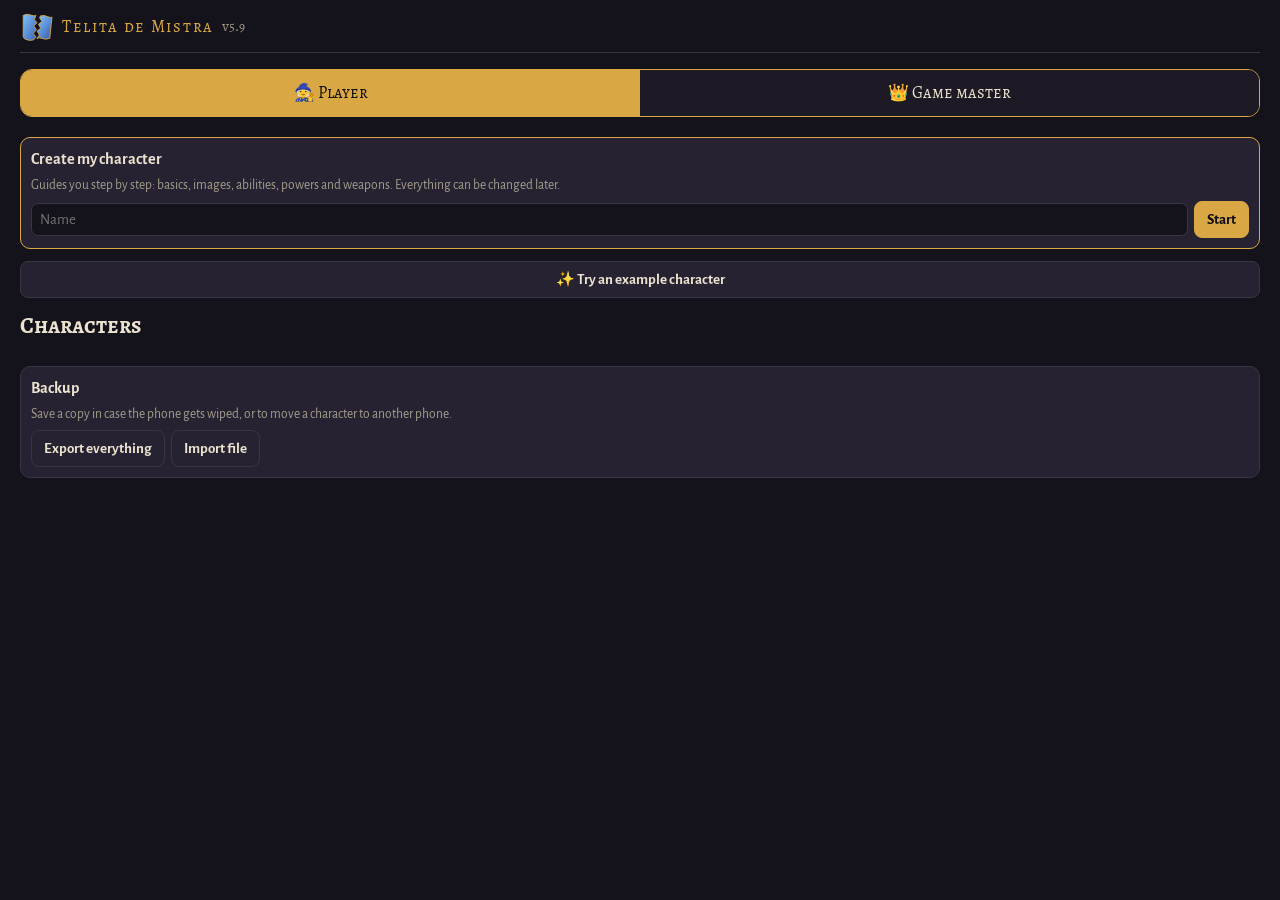
==== index.html @ 082e6edc "v5.9: quitar fondo cuadriculado falso de las imágenes Co-Authored-By: Claude Opus 5.5 <noreply@anthr" ====
<!doctype html>
<html lang="es"><head><meta charset="utf-8">
<meta name="viewport" content="width=device-width,initial-scale=1,viewport-fit=cover">
<title>Telita de Mistra</title>
<meta name="theme-color" content="#14121a">
<link rel="icon" href="data:image/svg+xml,%3Csvg%20xmlns%3D%22http%3A//www.w3.org/2000/svg%22%20viewBox%3D%220%200%2064%2064%22%3E%3Cdefs%3E%3ClinearGradient%20id%3D%22lg%22%20x1%3D%220%22%20y1%3D%220%22%20x2%3D%221%22%20y2%3D%221%22%3E%3Cstop%20offset%3D%220%22%20stop-color%3D%22%237fc4ff%22/%3E%3Cstop%20offset%3D%221%22%20stop-color%3D%22%233b5fb0%22/%3E%3C/linearGradient%3E%3C/defs%3E%3Cpath%20d%3D%22M6%2010%20Q14%206%2022%2010%20Q27%2012%2030%2010%20L27%2018%20L32%2024%20L26%2030%20L31%2037%20L25%2044%20L30%2051%20L26%2056%20Q18%2059%2010%2055%20Q6%2053%206%2050%20Z%22%20fill%3D%22url%28%23lg%29%22%20stroke%3D%22%23d9a845%22%20stroke-width%3D%221.6%22%20stroke-linejoin%3D%22round%22/%3E%3Cpath%20d%3D%22M36%2012%20Q42%209%2050%2012%20Q56%2014%2058%2012%20L58%2052%20Q52%2056%2044%2054%20Q38%2052%2034%2055%20L38%2048%20L33%2041%20L39%2035%20L34%2028%20L40%2022%20L35%2016%20Z%22%20fill%3D%22url%28%23lg%29%22%20stroke%3D%22%23d9a845%22%20stroke-width%3D%221.6%22%20stroke-linejoin%3D%22round%22%20transform%3D%22rotate%286%2046%2034%29%22/%3E%3Cpath%20d%3D%22M12%2020%20Q18%2018%2024%2021%20M11%2032%20Q17%2030%2023%2033%20M12%2044%20Q17%2042%2022%2045%20M42%2022%20Q48%2020%2054%2023%20M41%2034%20Q47%2032%2054%2035%20M41%2046%20Q47%2044%2053%2047%22%20stroke%3D%22%23cfe6ff%22%20stroke-width%3D%221.2%22%20fill%3D%22none%22%20opacity%3D%22.55%22%20transform%3D%22%22/%3E%3C/svg%3E">
<link rel="manifest" href="manifest.json"><link rel="apple-touch-icon" href="icon-192.png">
<meta name="apple-mobile-web-app-capable" content="yes"><meta name="mobile-web-app-capable" content="yes"><meta name="apple-mobile-web-app-status-bar-style" content="black-translucent"><meta name="apple-mobile-web-app-title" content="Telita">
<link rel="preconnect" href="https://fonts.googleapis.com">
<link rel="stylesheet" href="https://fonts.googleapis.com/css2?family=Alegreya+SC:wght@500;700&family=Alegreya+Sans:wght@400;500;700&display=swap">
<style>[hidden]{display:none!important}img{max-width:100%}
/* Telita de Mistra — mesa de juego de noche: figura a la izquierda, pestañas a la derecha; en celular, barra de pestañas abajo */
:root{
  --bg:#14121a; --panel:#1d1a25; --panel2:#262231; --line:#3a3446;
  --bone:#ebe2cf; --muted:#a59d8c; --crimson:#c2343c; --arcane:#4fb3ff; --gold:#d9a845;
  --ok:#5bbf7a; --ink:#0d0c11;
  --display:"Alegreya SC",Georgia,serif; --body:"Alegreya Sans",system-ui,sans-serif;
  color-scheme:dark;
}
*{box-sizing:border-box}
html{-webkit-text-size-adjust:100%}
body{background:var(--bg);color:var(--bone);font-family:var(--body);font-size:15px;line-height:1.4;margin:0;
  padding-left:max(16px,env(safe-area-inset-left,0px));padding-right:max(16px,env(safe-area-inset-right,0px));
  padding-top:calc(10px + env(safe-area-inset-top,0px));padding-bottom:40px;font-variant-numeric:tabular-nums}
button,input,textarea,select{font:inherit;color:inherit}
button{cursor:pointer}
:focus-visible{outline:2px solid var(--gold);outline-offset:2px}
input[type=text],input[type=number],input:not([type]),textarea,select{background:var(--bg);border:1px solid var(--line);border-radius:7px;padding:5px 8px;min-width:0;width:100%}
textarea{resize:vertical;min-height:64px}
input[type=color]{width:38px;height:30px;padding:2px;border:1px solid var(--line);border-radius:7px;background:var(--bg)}
.wrap{max-width:1240px;margin:0 auto;display:flex;flex-direction:column;gap:12px}

/* encabezado */
header{display:flex;align-items:center;justify-content:space-between;gap:8px 12px;flex-wrap:wrap;padding-bottom:8px;border-bottom:1px solid var(--line)}
.nm{display:flex;align-items:center;gap:10px;min-width:0;flex:1}
.nm .t{min-width:0}
.nm h1{font-family:var(--display);font-size:1.7rem;margin:0;line-height:1.05;overflow-wrap:anywhere}
.nm .sub{color:var(--muted);font-size:.9rem}
.nm input{font-family:var(--display);font-size:1.2rem}
.hbtns{display:flex;gap:6px;flex-wrap:wrap}
.btn{background:var(--panel2);border:1px solid var(--line);border-radius:8px;padding:7px 12px;font-weight:600}
.btn:hover{border-color:var(--muted)}
.btn.on{background:var(--gold);color:var(--ink);border-color:var(--gold)}
.btn.small{padding:4px 9px;font-size:.85rem}
.btn.danger{color:#ff8b8b}
.btn.fight{background:var(--crimson);border-color:var(--crimson);color:#fff}
.btn.ghost{background:none}
.btn:disabled{opacity:.45;cursor:not-allowed}
.iconbtn{width:40px;height:40px;display:grid;place-items:center;padding:0;font-size:1.2rem}
.use{background:var(--bone);color:var(--ink);border:0;border-radius:8px;padding:6px 12px;font-weight:700;white-space:nowrap}
.use:disabled{background:var(--line);color:var(--muted);cursor:not-allowed}
.hint{color:var(--muted);font-size:.84rem;margin:0}
.ex{font-size:.72rem;color:var(--gold);border:1px solid var(--gold);border-radius:99px;padding:0 7px;opacity:.85}
.row{display:flex;gap:6px;align-items:center;flex-wrap:wrap}
.row.sb{justify-content:space-between}
.lbl{font-size:.8rem;color:var(--muted);display:flex;flex-direction:column;gap:3px;min-width:0}
.lbl.inline{flex-direction:row;align-items:center;gap:6px}
.grid2{display:grid;grid-template-columns:repeat(auto-fit,minmax(min(100%,140px),1fr));gap:8px}

/* estructura */
.layout{display:grid;grid-template-columns:minmax(300px,390px) minmax(0,1fr);gap:14px;align-items:start}
.figcol{position:sticky;top:calc(12px + env(safe-area-inset-top,0px));max-height:calc(100vh - 24px);overflow:auto;background:var(--panel);border:1px solid var(--line);border-radius:14px;padding:12px;display:flex;flex-direction:column;gap:10px;scrollbar-width:thin}
.panel{display:flex;flex-direction:column;gap:12px;min-width:0}
.tabs{display:flex;gap:4px;background:var(--panel);border:1px solid var(--line);border-radius:12px;padding:4px}
.tabs button{flex:1;background:none;border:0;border-radius:9px;padding:9px 4px;font-weight:700;color:var(--muted);white-space:nowrap}
.tabs button.on{background:var(--bone);color:var(--ink)}
.tabs [data-m]{display:none}
.pane{display:none;background:var(--panel);border:1px solid var(--line);border-radius:14px;padding:12px;flex-direction:column;gap:10px;min-width:0}
.pane.active{display:flex}
.pane h2,.figcol h2{font-family:var(--display);font-size:1.3rem;margin:4px 0 0;display:flex;justify-content:space-between;align-items:center;gap:8px}
.pane h3,.figcol h3{font-size:.75rem;letter-spacing:.14em;text-transform:uppercase;color:var(--muted);margin:8px 0 0}
.sec{display:flex;flex-direction:column;gap:8px}
.sec+.sec{border-top:1px solid var(--line);padding-top:10px;margin-top:4px}

/* figura */
.stage{position:relative;aspect-ratio:2/3;width:100%;max-width:min(100%,calc((100vh - 120px) * 2 / 3));margin:0 auto;border-radius:14px;overflow:hidden;flex:none;
  background:radial-gradient(ellipse at 50% 60%,#2a2536 0%,var(--bg) 70%);border:1px solid var(--line)}
.aura{position:absolute;inset:10% 12%;border-radius:50%;filter:blur(30px);opacity:0;transition:opacity .6s}
.figure{position:absolute;inset:0;transition:filter .5s}
.figure.swap{animation:swapin .45s ease-out}
@keyframes swapin{from{opacity:0;transform:scale(.97)}}
.figure img,.mfill{position:absolute;inset:0;width:100%;height:100%}
.figure img{object-fit:contain}
.mfill{-webkit-mask-size:contain;mask-size:contain;-webkit-mask-repeat:no-repeat;mask-repeat:no-repeat;-webkit-mask-position:center;mask-position:center;transition:opacity .5s}
.glow{position:absolute;inset:0;pointer-events:none}
.glow.pulse{animation:pulseW 2.4s ease-in-out infinite}
@keyframes pulseW{50%{opacity:.62}}
@keyframes fxUp{from{background-position:50% 100%}to{background-position:50% 0%}}
@keyframes fxDown{from{background-position:50% 0%}to{background-position:50% 100%}}
@keyframes fxFlick{0%,100%{opacity:var(--o)}35%{opacity:calc(var(--o) * .72)}65%{opacity:calc(var(--o) * .9)}}
@keyframes fxShine{from{background-position:120% 0}to{background-position:-20% 0}}
@keyframes fxZap{0%{opacity:var(--o);background-position:0 0,0 0}25%{opacity:.25;background-position:40% 20%,0 0}50%{opacity:var(--o);background-position:70% 60%,0 0}75%{opacity:calc(var(--o) * .5);background-position:20% 90%,0 0}100%{opacity:var(--o);background-position:0 0,0 0}}
@keyframes fxDrift{from{background-position:0% 0%}to{background-position:100% 100%}}
@keyframes fxHue{from{filter:hue-rotate(0deg)}to{filter:hue-rotate(360deg)}}
@keyframes pulse{50%{filter:brightness(1.35);opacity:.7}}
.placeholder{position:absolute;inset:0;display:flex;flex-direction:column;align-items:center;justify-content:center;gap:10px;color:var(--muted);text-align:center;padding:20px}
.placeholder svg{width:45%;opacity:.35}
.wound{position:absolute;inset:0;pointer-events:none;transition:opacity .5s;opacity:0;background:radial-gradient(ellipse at center,transparent 45%,rgba(150,10,20,.65) 100%)}
.seal{position:absolute;left:50%;top:30%;translate:-50% 0;width:46%;aspect-ratio:1;pointer-events:none;opacity:.85}
.badges{position:absolute;left:8px;top:8px;right:8px;display:flex;flex-wrap:wrap;gap:6px}
.badge{background:rgba(13,12,17,.82);border:1px solid var(--line);border-radius:99px;padding:3px 9px;font-size:.78rem;font-weight:700}
.badge.red{border-color:var(--crimson);color:#ff9a9a}
.badge.blue{border-color:var(--arcane);color:#9bd4ff}
.badge.gold{border-color:var(--gold);color:var(--gold)}
.stage.sway .figure{animation:sway 1.8s ease-in-out infinite}
@keyframes sway{25%{transform:rotate(-2deg) translateX(-1%)}75%{transform:rotate(2deg) translateX(1%)}}
.stage.gris .figure{filter:grayscale(1) brightness(.5)}
.stage.oscuro .figure{filter:brightness(.45) saturate(.6)}
.stage.sello .glow:not(.med){opacity:.15}
@media (prefers-reduced-motion:reduce){.glow.pulse,.mfill,.stage.sway .figure,.figure.swap{animation:none!important}}
.chips{display:flex;flex-wrap:wrap;gap:6px}
.chip{border:1px solid var(--line);background:var(--panel2);border-radius:99px;padding:5px 11px;font-size:.88rem;font-weight:600}
.chip.on{background:var(--crimson);border-color:var(--crimson);color:#fff}
.chip.pose.on{background:var(--bone);border-color:var(--bone);color:var(--ink)}

/* vida y estadísticas */
.hpbar{background:var(--panel2);border:1px solid var(--line);border-radius:12px;padding:8px 10px;display:grid;grid-template-columns:auto 1fr;gap:6px 10px;align-items:center}
.hpnum{font-family:var(--display);font-size:1.45rem;line-height:1;white-space:nowrap}
.hpnum small{font-size:.85rem;color:var(--muted)}
.meter{height:12px;background:var(--bg);border-radius:99px;overflow:hidden;border:1px solid var(--line)}
.meter i{display:block;height:100%;background:linear-gradient(90deg,var(--crimson),#e0605a);transition:width .4s}
.hpctl{grid-column:1/-1;display:flex;gap:6px;align-items:center}
.hpctl input{flex:1;text-align:center}
.hpctl .dmg{background:var(--crimson);border-color:var(--crimson);color:#fff}
.hpctl .heal{background:#2f6b47;border-color:#2f6b47;color:#fff}
.stats{display:grid;grid-template-columns:repeat(auto-fit,minmax(40px,1fr));gap:4px}
.stat{background:var(--panel2);border:1px solid var(--line);border-radius:9px;padding:5px 2px;text-align:center;display:flex;flex-direction:column;align-items:center;gap:1px;min-width:0}
.stat .lab{font-size:.62rem;letter-spacing:.06em;color:var(--muted);text-transform:uppercase;max-width:100%;overflow:hidden;text-overflow:ellipsis;white-space:nowrap}
.stat .mod{font-family:var(--display);font-size:1.25rem;line-height:1.1}

/* tarjetas y listas */
.card{background:var(--panel2);border:1px solid var(--line);border-radius:10px;padding:10px;display:flex;flex-direction:column;gap:6px;min-width:0}
.card .top{display:flex;justify-content:space-between;gap:8px;align-items:flex-start}
.card .t{font-weight:700;font-size:1.02rem;min-width:0;overflow-wrap:anywhere}
.card .d{color:var(--muted);font-size:.88rem;white-space:pre-wrap;overflow-wrap:anywhere}
.cost{font-size:.78rem;color:var(--gold);white-space:nowrap}
.tag{font-size:.72rem;font-weight:600;color:var(--gold);border:1px solid rgba(217,168,69,.5);border-radius:99px;padding:0 7px;white-space:nowrap;vertical-align:middle}
.tag.blue{color:#9bd4ff;border-color:rgba(79,179,255,.5)}
.card.flash{animation:flash .5s}
@keyframes flash{0%{border-color:var(--gold);box-shadow:0 0 0 2px var(--gold)}}
.empty{border:1px dashed var(--line);border-radius:10px;padding:14px;text-align:center;color:var(--muted);font-size:.9rem}
.mini{display:grid;grid-template-columns:1fr auto auto;gap:8px;align-items:center;background:var(--panel2);border:1px solid var(--line);border-radius:9px;padding:6px 10px}
.mini>span:first-child{font-weight:600;min-width:0;overflow-wrap:anywhere}
.grp{background:var(--bg);border:1px solid var(--line);border-radius:12px;padding:10px;display:flex;flex-direction:column;gap:8px}
.grp>.gh{display:flex;justify-content:space-between;align-items:center;gap:8px}
.grp>.gh .gt{font-family:var(--display);font-size:1.15rem}
details.grp>summary{list-style:none;cursor:pointer;display:flex;justify-content:space-between;align-items:center;gap:8px;font-weight:700}
details.grp>summary::-webkit-details-marker{display:none}
details.grp>summary::after{content:"▾";color:var(--muted)}
details.grp[open]>summary::after{content:"▴"}
.res{display:grid;grid-template-columns:1fr auto;gap:8px;align-items:center;background:var(--panel2);border:1px solid var(--line);border-radius:10px;padding:8px 10px}
.res .rn{font-weight:700;min-width:0;overflow-wrap:anywhere}
.pips{display:flex;gap:4px;flex-wrap:wrap;margin-top:3px}
.pip{width:14px;height:14px;border-radius:50%;border:2px solid var(--arcane);background:var(--arcane);padding:0}
.pip.used{background:transparent;opacity:.55}

/* combate */
.turn{display:flex;align-items:center;gap:12px;background:var(--panel2);border:1px solid var(--crimson);border-radius:12px;padding:10px 12px}
.bignum{font-family:var(--display);font-size:2.4rem;line-height:1}
.marks{background:linear-gradient(135deg,rgba(194,52,60,.18),var(--panel2));border:1px solid var(--crimson);border-radius:12px;padding:12px;display:flex;flex-direction:column;gap:8px}
.mk-pips{display:flex;flex-wrap:wrap;gap:4px;justify-content:flex-end;max-width:60%}
.mk-pips i{width:11px;height:11px;transform:rotate(45deg);background:var(--crimson);box-shadow:0 0 6px var(--crimson)}
.fxdot{display:inline-block;width:10px;height:10px;border-radius:50%;background:var(--c);box-shadow:0 0 8px var(--c);margin-right:7px}
.death{display:grid;grid-template-columns:auto 1fr;gap:6px 10px;align-items:center;font-size:.85rem}
.death .pp{display:flex;gap:6px}
.dp{width:20px;height:20px;border-radius:50%;border:2px solid var(--ok);background:none;padding:0}
.dp.on{background:var(--ok)}
.dp.f{border-color:var(--crimson)}.dp.f.on{background:var(--crimson)}
.cp-m{display:none}

/* medidores */
.mbar{height:12px;border-radius:99px;position:relative;border:1px solid var(--line)}
.mbar i{position:absolute;top:-4px;width:4px;height:18px;background:var(--gold);border-radius:2px;translate:-2px 0;transition:left .3s}
.mbar b{position:absolute;top:-3px;width:1px;height:16px;background:var(--gold);opacity:.55}
.mval{font-family:var(--display);font-size:1.15rem;text-align:center}
.thr{font-size:.85rem;padding:4px 8px;border-radius:7px;border:1px solid var(--line);color:var(--muted)}
.thr.on{border-color:var(--gold);color:var(--bone);background:rgba(217,168,69,.12)}

/* hoja */
.sheet{display:grid;grid-template-columns:repeat(auto-fit,minmax(min(100%,280px),1fr));gap:12px;align-items:start}
.blk{display:flex;flex-direction:column;gap:10px;min-width:0}
.box{background:var(--panel2);border:1px solid var(--line);border-radius:10px;padding:10px;display:flex;flex-direction:column;gap:4px;min-width:0}
.vit{display:grid;grid-template-columns:repeat(3,minmax(0,1fr));gap:8px}
.vit .box{align-items:center;text-align:center;gap:2px;padding:8px 4px}
.vit .n{font-family:var(--display);font-size:1.4rem;line-height:1.1;overflow-wrap:anywhere}
.vit .l{font-size:.68rem;letter-spacing:.08em;text-transform:uppercase;color:var(--muted)}
.sk{display:grid;grid-template-columns:22px 2.6em 1fr auto;gap:8px;align-items:center;padding:3px 2px;border-bottom:1px solid rgba(255,255,255,.04)}
.sk .v{font-weight:700;text-align:right}
.sk .a{font-size:.72rem;color:var(--muted)}
.skedit{display:grid;grid-template-columns:minmax(0,1fr) 4.4em 3.8em auto;gap:6px;align-items:center;padding:3px 0}
.prof{width:18px;height:18px;border-radius:50%;border:2px solid var(--muted);background:none;padding:0}
.prof.p1{background:var(--bone);border-color:var(--bone)}
.prof.p2{background:var(--gold);border-color:var(--gold);box-shadow:0 0 0 2px var(--panel2),0 0 0 3.5px var(--gold)}
.pre{white-space:pre-wrap;font-size:.9rem;overflow-wrap:anywhere}
.insp{border:2px solid var(--gold);color:var(--gold);background:none;border-radius:8px;padding:6px 10px;font-weight:700}
.insp.on{background:var(--gold);color:var(--ink)}

/* árbol (cuerpo y notas) */
.tree{display:flex;flex-direction:column;gap:4px}
.nd{display:flex;flex-direction:column;gap:4px}
.nd-h{display:flex;align-items:center;gap:6px;background:var(--panel2);border:1px solid var(--line);border-radius:9px;padding:6px 8px;min-width:0}
.nd-h .tg{background:none;border:0;padding:0 4px;color:var(--muted);font-size:.9rem;width:22px;flex:none}
.nd-h .nt{flex:1;min-width:0;font-weight:600;background:none;border:0;text-align:left;padding:2px 0;overflow-wrap:anywhere}
.nd-h .cnt{font-size:.75rem;color:var(--muted)}
.nd-k{margin-left:14px;padding-left:10px;border-left:1px dashed var(--line);display:flex;flex-direction:column;gap:4px}
.nd-b{margin-left:14px;padding:8px 10px;border-left:2px solid var(--gold);display:flex;flex-direction:column;gap:6px}
mark{background:rgba(217,168,69,.4);color:inherit;border-radius:3px;padding:0 2px}
.crumb{font-size:.75rem;color:var(--muted)}
.search{display:flex;gap:6px;align-items:center}
.search input{font-size:1rem;padding:9px 12px}

/* poses y pintura */
.poses{display:grid;grid-template-columns:repeat(auto-fill,minmax(150px,1fr));gap:10px}
.pcard{background:var(--panel2);border:1px solid var(--line);border-radius:12px;padding:8px;display:flex;flex-direction:column;gap:6px}
.pcard.cur{border-color:var(--gold)}
.thumb{aspect-ratio:2/3;border-radius:8px;background:var(--bg) center/contain no-repeat;display:grid;place-items:center;color:var(--muted);font-size:.8rem;text-align:center}
.paint{position:fixed;inset:0;z-index:40;background:rgba(10,9,13,.96);display:flex;flex-direction:column;gap:10px;padding:calc(10px + env(safe-area-inset-top,0px)) max(12px,env(safe-area-inset-right,0px)) calc(12px + env(safe-area-inset-bottom,0px)) max(12px,env(safe-area-inset-left,0px))}
.paint .pv{flex:1;min-height:0;display:flex;align-items:center;justify-content:center}
.paint .box2{position:relative;height:100%;max-width:100%;aspect-ratio:var(--ar)}
.paint .box2 img{position:absolute;inset:0;width:100%;height:100%;object-fit:contain;opacity:.9}
.paint canvas{position:absolute;inset:0;width:100%;height:100%;touch-action:none;opacity:.75}
.paint .row{row-gap:6px}
.colorrow{display:flex;gap:8px;align-items:center;flex-wrap:wrap}
.sw{width:22px;height:22px;border-radius:50%;border:2px solid transparent;background:var(--c);padding:0}
.sw.on{border-color:var(--bone)}

/* menú y personajes */
.drawer{position:fixed;inset:0;z-index:35;background:rgba(0,0,0,.55);display:flex}
.drawer .dp2{background:var(--panel);width:min(330px,88vw);height:100%;padding:calc(16px + env(safe-area-inset-top,0px)) 16px 16px max(16px,env(safe-area-inset-left,0px));display:flex;flex-direction:column;gap:8px;overflow:auto;border-right:1px solid var(--line)}
.drawer .btn{text-align:left}
.brand{display:flex;align-items:center;gap:8px;font-family:var(--display);color:var(--gold);letter-spacing:.1em;font-size:1.05rem}
.brand svg{width:34px;height:34px}
.chars{display:grid;grid-template-columns:repeat(auto-fill,minmax(min(100%,250px),1fr));gap:12px}
.ccard{background:var(--panel);border:1px solid var(--line);border-radius:14px;padding:12px;display:grid;grid-template-columns:72px 1fr;gap:12px;align-items:center}
.ccard .thumb{width:72px}
.log{font-size:.82rem;color:var(--muted);display:flex;flex-direction:column;gap:2px;max-height:120px;overflow:auto}
.toast{position:fixed;left:50%;bottom:calc(18px + env(safe-area-inset-bottom,0px));translate:-50% 0;background:var(--bone);color:var(--ink);padding:9px 16px;border-radius:99px;font-weight:700;opacity:0;transition:opacity .3s;pointer-events:none;z-index:50;max-width:90vw;text-align:center}
.toast.show{opacity:1}

@media (max-width:899px){
  body{padding-bottom:calc(84px + env(safe-area-inset-bottom,0px))}
  .layout{grid-template-columns:1fr}
  .figcol{position:static;max-height:none;display:none;padding:0;border:0;background:none}
  .figcol.active{display:flex}
  .stage{max-width:min(100%,calc((100svh - 170px) * 2 / 3))}
  .tabs{position:fixed;left:0;right:0;bottom:0;z-index:15;border-radius:0;border-width:1px 0 0;padding:6px max(4px,env(safe-area-inset-right,0px)) calc(6px + env(safe-area-inset-bottom,0px)) max(4px,env(safe-area-inset-left,0px));gap:2px}
  .tabs [data-m]{display:block}
  nav.tabs [data-w]{display:none}
  .tabs button{font-size:.78rem;padding:10px 1px}
  .figcol .cp-m{display:flex;flex-direction:column;gap:10px;margin-top:6px}
  .toast{bottom:calc(84px + env(safe-area-inset-bottom,0px))}
  .nm h1{font-size:1.35rem}
  .pane{padding:10px}
}

#inst{top:auto!important;bottom:calc(16px + env(safe-area-inset-bottom,0px))}
@media (max-width:899px){#inst{bottom:calc(150px + env(safe-area-inset-bottom,0px))!important}}
.bgimg{position:absolute;inset:0;background:center/cover no-repeat}
.bgdim{position:absolute;inset:0;background:#000;pointer-events:none}
.bgthumb{aspect-ratio:16/10;border-radius:10px;background:var(--bg) center/cover no-repeat;border:1px solid var(--line);display:grid;place-items:center;color:var(--muted);font-size:.85rem;text-align:center;padding:8px}
details.ai>summary{cursor:pointer;font-weight:700;padding:8px 0;list-style:none}
details.ai>summary::-webkit-details-marker{display:none}
details.ai>summary::before{content:"▸ ";color:var(--gold)}
details.ai[open]>summary::before{content:"▾ "}
.stylegrid{display:grid;grid-template-columns:repeat(auto-fill,minmax(112px,1fr));gap:6px}
.stl{display:flex;align-items:center;gap:7px;background:var(--panel2);border:1px solid var(--line);border-radius:9px;padding:6px 8px;font-size:.82rem;font-weight:600;text-align:left}
.stl.on{border-color:var(--gold);background:rgba(217,168,69,.14)}
.stl i{width:20px;height:20px;border-radius:50%;flex:none}
.tmpn{font-size:.9rem;color:#7fd4ff;margin-left:4px}
.meter.tmpm{height:7px}.meter.tmpm i{background:linear-gradient(90deg,#3b8fd9,#9be7ff);box-shadow:0 0 6px #4fb3ff}
.hpctl .tmpb{background:#1f4a6e;border-color:#3b8fd9;color:#cfeaff;white-space:nowrap;padding-inline:9px}
@media (max-width:420px){.hpctl{flex-wrap:wrap}.hpctl input{flex:1 1 60px}}

/* capas */
.figure img.capa,.stage.adj img.capa{position:absolute;inset:0;width:100%;height:100%;object-fit:contain;pointer-events:none;transform-origin:50% 50%}
.chip.tog{display:inline-flex;align-items:center;gap:2px;opacity:.75}
.chip.tog.lit{opacity:1;border-color:var(--c);background:color-mix(in srgb,var(--c) 22%,var(--panel2));box-shadow:0 0 10px -2px var(--c)}
@supports not (background:color-mix(in srgb,red 50%,blue)){.chip.tog.lit{background:var(--panel2)}}
/* fotos en notas */
.nimgs{display:flex;flex-wrap:wrap;gap:6px}
.nimg{width:72px;height:72px;border-radius:9px;border:1px solid var(--line);background:var(--bg) center/cover no-repeat;padding:0;cursor:pointer}
.nimg.add{display:flex;flex-direction:column;align-items:center;justify-content:center;color:var(--muted);font-size:1.2rem;border-style:dashed}
.nimg.add span{font-size:.72rem}
/* calculadora */
.dicefab{position:fixed;right:max(16px,env(safe-area-inset-right,0px));bottom:calc(20px + env(safe-area-inset-bottom,0px));z-index:20;width:52px;height:52px;border-radius:50%;border:1px solid var(--gold);background:radial-gradient(circle at 35% 30%,#3a3146,var(--panel));color:var(--gold);display:grid;place-items:center;padding:9px;box-shadow:0 8px 24px rgba(0,0,0,.55),0 0 0 3px rgba(217,168,69,.15)}
.dicefab svg{width:100%;height:100%}
.dicefab:active{transform:scale(.94)}
.dsheet{position:fixed;inset:0;z-index:40;background:rgba(5,4,8,.6);display:flex;align-items:flex-end;justify-content:center}
.dpanel{background:var(--panel);border:1px solid var(--line);border-radius:18px 18px 0 0;width:min(560px,100%);max-height:92vh;overflow:auto;padding:14px max(16px,env(safe-area-inset-right,0px)) calc(16px + env(safe-area-inset-bottom,0px)) max(16px,env(safe-area-inset-left,0px));display:flex;flex-direction:column;gap:10px}
.drow{display:flex;gap:8px;align-items:flex-end;flex-wrap:wrap}
.drow .lbl{flex:1;min-width:120px}
.dbig{font-size:1.5rem!important;text-align:center;font-family:var(--display)}
.dtotal{display:flex;align-items:baseline;gap:10px;flex-wrap:wrap;background:var(--panel2);border:1px solid var(--line);border-radius:12px;padding:10px 14px}
.dtotal b{font-family:var(--display);font-size:2.6rem;line-height:1}
.dtotal em{font-style:normal;font-weight:700;color:var(--muted)}
.dtotal.crit{border-color:var(--gold);box-shadow:0 0 18px -4px var(--gold)}.dtotal.crit b,.dtotal.crit em{color:var(--gold)}
.dtotal.fail{border-color:var(--crimson)}.dtotal.fail em{color:#ff8b8b}
/* compendio */
.paint.cmp{overflow:auto}
.cmplist{display:flex;flex-direction:column;gap:6px;overflow:auto;flex:1;min-height:0}
.cmprow{text-align:left;color:inherit;cursor:pointer}
.cmpdet{display:flex;flex-direction:column;gap:8px;max-width:760px}
@media (max-width:899px){.dicefab{bottom:calc(86px + env(safe-area-inset-bottom,0px))}}

.modedit{display:grid;grid-template-columns:minmax(0,1.3fr) 5.5em minmax(0,1fr) minmax(0,1fr) auto;gap:6px;align-items:center}
@media (max-width:520px){.modedit{grid-template-columns:minmax(0,1fr) 5.5em auto;}.modedit select{grid-column:span 1}}
.paint .box2 .sublayer{position:absolute;inset:0;pointer-events:none}
.paint .box2 .sublayer canvas{position:absolute;inset:0;width:100%;height:100%;opacity:.28}
.paint .box2 .sublayer .mfill{position:absolute;inset:0;width:100%;height:100%;opacity:.95}
.paint .box2 img.base{position:absolute;inset:0;width:100%;height:100%;object-fit:contain;opacity:.95}
.paint .box2 svg.lasso{position:absolute;inset:0;width:100%;height:100%;pointer-events:none}
.paint .box2 canvas.fl{position:absolute;inset:0;width:100%;height:100%}
.brush{display:inline-flex;align-items:center;gap:6px;background:var(--panel2);border:1px solid var(--line);border-radius:99px;padding:5px 10px 5px 6px;font-size:.82rem;font-weight:600}
.brush.on{border-color:var(--gold);background:rgba(217,168,69,.16)}
.bsw{width:20px;height:20px;border-radius:50%;flex:none;display:inline-block}
.paint .banner{background:rgba(217,168,69,.14);border:1px solid var(--gold);border-radius:10px;padding:7px 10px;font-size:.88rem;display:flex;gap:8px;align-items:center;flex-wrap:wrap}
.paint .banner[hidden]{display:none}
.paint .brushes{display:flex;flex-direction:column;gap:6px}
/* munición y consumibles */
.rack{display:flex;flex-wrap:wrap;gap:3px;align-items:flex-end;padding:6px 8px;margin:6px 0;border-radius:8px;background:linear-gradient(#2a2118,#1c1610);border:1px solid #4a3a28;min-height:34px}
.rack.flecha,.rack.dardo{border-radius:8px 8px 18px 18px;background:linear-gradient(90deg,#3a2a1a,#5a3d26 50%,#3a2a1a)}
.rack.mag{background:linear-gradient(#2b2d33,#17181c);border-color:#4a4e58;border-radius:4px}
.rack.pocion,.rack.bomba,.rack.cuchillo{background:linear-gradient(#5a3d26,#3a2a1a);border-top:4px solid #8a6440}
.slot{display:inline-flex;width:16px;height:30px;transition:opacity .3s,transform .3s}
.rack.flecha .slot,.rack.cuchillo .slot{width:10px;height:44px}
.rack.pocion .slot,.rack.bomba .slot{width:24px;height:28px}
.slot svg{width:100%;height:100%}
.slot.used{opacity:.16;filter:grayscale(1);transform:translateY(3px)}
.cons.flash .rack{animation:consPulse .5s}
@keyframes consPulse{50%{box-shadow:0 0 0 3px var(--gold)}}
.grimbtn{width:100%;display:flex;justify-content:space-between;align-items:center;margin-bottom:10px;font-family:var(--display);font-size:1.05rem;background:linear-gradient(90deg,#3b2a1a,#262231);border-color:#6a5032}
/* grimorio */
.grim{position:fixed;inset:0;z-index:80;background:radial-gradient(circle at 50% 40%,#2a2030,#0c0a10);display:flex;flex-direction:column;padding:env(safe-area-inset-top,0px) max(10px,env(safe-area-inset-right,0px)) env(safe-area-inset-bottom,0px) max(10px,env(safe-area-inset-left,0px))}
.gbar{display:flex;align-items:center;justify-content:space-between;gap:8px;padding:8px 0;color:var(--muted);font-size:.85rem;flex-wrap:wrap}
.gbtn{background:#3b2a1a;color:#efe3c4;border:1px solid #6a5032;border-radius:8px;padding:7px 12px;font-family:var(--display);font-size:.95rem;cursor:pointer;display:inline-flex;align-items:center;gap:4px}
.gbtn.ghost{background:transparent}
.gbtn:disabled{opacity:.5}
.gpick{display:flex;flex-wrap:wrap;gap:6px 14px;padding:8px 10px;margin-bottom:8px;background:#1d1a25;border:1px solid var(--line);border-radius:8px}
.book{flex:1;min-height:0;display:flex;position:relative;perspective:1600px;margin-bottom:8px}
.gpage{flex:1;min-width:0;position:relative;overflow:auto;background:#efe3c4;background-image:radial-gradient(circle at 30% 20%,rgba(255,255,255,.35),transparent 60%),radial-gradient(circle at 80% 90%,rgba(120,80,30,.18),transparent 55%);color:#3b2a1a;padding:22px 34px 60px;border-radius:6px;box-shadow:inset 0 0 40px rgba(120,80,30,.35),0 8px 30px rgba(0,0,0,.5);font-family:var(--body)}
.two .gpage:nth-of-type(1){border-radius:8px 2px 2px 8px;box-shadow:inset -18px 0 26px -14px rgba(60,35,10,.55),inset 0 0 40px rgba(120,80,30,.3)}
.two .gpage:nth-of-type(2){border-radius:2px 8px 8px 2px;box-shadow:inset 18px 0 26px -14px rgba(60,35,10,.55),inset 0 0 40px rgba(120,80,30,.3)}
.gpage.blank{background:#e6d8b6}
.geyebrow{font-family:var(--display);font-size:.8rem;letter-spacing:.12em;text-transform:uppercase;color:#8a6440}
.gtitle{font-family:var(--display);font-size:1.7rem;line-height:1.1;margin:2px 0 8px;text-wrap:balance;color:#2a1b0e}
.gtitle::first-letter{color:#8e1f26;font-size:1.25em}
.gsub{font-family:var(--display);color:#8a6440;margin-bottom:6px;border-bottom:1px solid #c9b48a;padding-bottom:4px}
.gtags{display:flex;flex-wrap:wrap;gap:6px;margin-bottom:10px}
.gtags span{border:1px solid #b89b6a;border-radius:20px;padding:1px 9px;font-size:.8rem;background:rgba(255,255,255,.3)}
.gimg{display:block;max-width:100%;max-height:34vh;margin:6px auto 10px;border-radius:4px;mix-blend-mode:multiply;filter:sepia(.25)}
.gtext{white-space:pre-wrap;line-height:1.45;font-size:1rem;max-width:62ch}
.gfoot{position:absolute;left:16px;right:16px;bottom:12px;display:flex;justify-content:space-between;gap:8px}
.gpage .gbtn.ghost{color:#3b2a1a;border-color:#b89b6a}
.gnum{position:absolute;bottom:4px;left:0;right:0;text-align:center;font-size:.75rem;color:#8a6440;pointer-events:none}
.gpage.spent .gtitle,.gpage.spent .gtext,.gpage.spent .gimg{filter:grayscale(1);opacity:.55}
.gstamp{position:absolute;top:38%;left:50%;transform:translate(-50%,-50%) rotate(-14deg);border:3px solid #8e1f26;color:#8e1f26;font-family:var(--display);font-size:1.4rem;padding:4px 14px;border-radius:6px;opacity:.75;pointer-events:none;text-transform:uppercase;white-space:nowrap}
.gindex{margin:0;padding-left:1.4em;columns:1}
.two .gindex{columns:1}
.gindex li{padding:3px 0;border-bottom:1px dotted #c9b48a;display:flex;justify-content:space-between;gap:8px}
.gindex li button{background:none;border:0;color:#2a1b0e;font-family:var(--display);font-size:1rem;padding:0;text-align:left;cursor:pointer}
.gindex li span{color:#8a6440;font-size:.8rem}
.gindex li.spent button{text-decoration:line-through;opacity:.55}
.gnav{position:absolute;top:50%;transform:translateY(-50%);z-index:2;width:28px;height:56px;border-radius:8px;border:1px solid #6a5032;background:rgba(59,42,26,.7);color:#efe3c4;font-size:1.8rem;cursor:pointer}
.gnav.prev{left:-4px}.gnav.next{right:-4px}
.gnav:disabled{opacity:.2}
.book.turn-next .gpage:last-of-type{animation:gFlipN .45s ease-out}
.book.turn-prev .gpage:first-of-type{animation:gFlipP .45s ease-out}
.one .book.turn-next .gpage,.one .book.turn-prev .gpage{animation-name:gFade}
@keyframes gFlipN{from{transform:rotateY(-70deg);transform-origin:left center;opacity:.4}to{transform:none;transform-origin:left center}}
@keyframes gFlipP{from{transform:rotateY(70deg);transform-origin:right center;opacity:.4}to{transform:none;transform-origin:right center}}
@keyframes gFade{from{opacity:.2;transform:translateX(18px)}to{opacity:1;transform:none}}
@media (prefers-reduced-motion:reduce){.book .gpage{animation:none!important}}
/* selector de ambientación */
.temas{display:grid;grid-template-columns:repeat(auto-fill,minmax(150px,1fr));gap:6px}
.tema{display:flex;align-items:center;gap:8px;background:var(--panel2);border:1px solid var(--line);border-radius:8px;padding:6px 8px;text-align:left;font-size:.9rem}
.tema.on{border-color:var(--gold);box-shadow:0 0 0 1px var(--gold)}
.tsw{width:30px;height:22px;border-radius:5px;display:flex;align-items:flex-end;gap:2px;padding:3px;border:1px solid rgba(255,255,255,.2);flex:none}
.tsw i{flex:1;height:60%;border-radius:2px}
/* ---- ambientaciones ---- */
:root[data-tema=scifi]{--bg:#070d12;--panel:#0c161e;--panel2:#11212c;--line:#1d3a4a;--bone:#d8f3ff;--muted:#7fa3b3;--crimson:#ff3b5c;--arcane:#00e5ff;--gold:#39ffb0;--ok:#39ffb0;--ink:#02080b;--display:"Orbitron","Exo 2",system-ui,sans-serif;--body:"Exo 2",system-ui,sans-serif}
[data-tema=scifi] body{background:var(--bg) linear-gradient(rgba(0,229,255,.035) 1px,transparent 1px) 0 0/100% 4px fixed}
[data-tema=scifi] .btn,[data-tema=scifi] .card,[data-tema=scifi] .sec,[data-tema=scifi] .use,[data-tema=scifi] input,[data-tema=scifi] select,[data-tema=scifi] textarea{border-radius:2px}
[data-tema=scifi] .card{clip-path:polygon(0 0,calc(100% - 12px) 0,100% 12px,100% 100%,12px 100%,0 calc(100% - 12px))}
[data-tema=scifi] h1,[data-tema=scifi] h2{letter-spacing:.06em;text-transform:uppercase;text-shadow:0 0 12px rgba(57,255,176,.35)}
[data-tema=scifi] .use{background:var(--gold);box-shadow:0 0 10px rgba(57,255,176,.4)}
:root[data-tema=steampunk]{--bg:#17110b;--panel:#221810;--panel2:#2e2116;--line:#5a4128;--bone:#f0dfc0;--muted:#b39a78;--crimson:#b8432a;--arcane:#5fb3a8;--gold:#c8893a;--ok:#8fb35a;--ink:#140d06;--display:"IM Fell English SC",Georgia,serif;--body:"Crimson Pro",Georgia,serif}
[data-tema=steampunk] .card,[data-tema=steampunk] .sec{border-color:#7a5a32;box-shadow:inset 0 0 0 2px #1a120a,inset 0 0 0 3px #6a4c2a}
[data-tema=steampunk] .use{background:linear-gradient(#e0b066,#a8702c);color:#1a1006}
[data-tema=steampunk] body{background:var(--bg) radial-gradient(circle at 50% 0,#2a1d10,transparent 70%) fixed}
:root[data-tema=terror]{--bg:#0b0707;--panel:#140d0d;--panel2:#1d1313;--line:#3a2020;--bone:#e3d6d0;--muted:#9a8580;--crimson:#ff2a2a;--arcane:#8a6cff;--gold:#c42020;--ok:#6f9a6a;--ink:#0b0707;--display:"Pirata One",Georgia,serif;--body:"Cormorant Garamond",Georgia,serif}
[data-tema=terror] body{background:var(--bg) radial-gradient(ellipse at center,transparent 40%,rgba(0,0,0,.75)) fixed;font-size:16.5px}
[data-tema=terror] .btn.on,[data-tema=terror] .use{color:#fff}
[data-tema=terror] .use{background:#7a1010}
[data-tema=terror] h1,[data-tema=terror] h2{text-shadow:0 2px 0 #3a0000}
:root[data-tema=feerico]{--bg:#0b140f;--panel:#122019;--panel2:#1a2c22;--line:#2c4436;--bone:#e6f2dc;--muted:#97ad97;--crimson:#e0577a;--arcane:#c08bff;--gold:#b6e36a;--ok:#7fe0a0;--ink:#0a120c;--display:"Uncial Antiqua",Georgia,serif;--body:"Nunito",system-ui,sans-serif}
[data-tema=feerico] body{background:var(--bg) radial-gradient(circle at 20% 10%,rgba(192,139,255,.10),transparent 40%),radial-gradient(circle at 85% 80%,rgba(182,227,106,.08),transparent 45%) fixed}
[data-tema=feerico] .card,[data-tema=feerico] .btn,[data-tema=feerico] .use{border-radius:14px}
:root[data-tema=pirata]{--bg:#0a141c;--panel:#0f1d28;--panel2:#152836;--line:#26445a;--bone:#f2e6cc;--muted:#9fb0b8;--crimson:#d64545;--arcane:#3fc1c9;--gold:#e0b45c;--ok:#5bbf9a;--ink:#08121a;--display:"Pirata One",Georgia,serif;--body:"Lora",Georgia,serif}
[data-tema=pirata] body{background:var(--bg) linear-gradient(180deg,transparent 60%,rgba(63,193,201,.07)) fixed}
:root[data-tema=moderno]{--bg:#121417;--panel:#1a1d22;--panel2:#23272e;--line:#353b45;--bone:#eef0f3;--muted:#9aa3ae;--crimson:#ff4d6d;--arcane:#4da3ff;--gold:#ffcc33;--ok:#3ddc84;--ink:#111;--display:"Barlow Condensed",system-ui,sans-serif;--body:"Barlow",system-ui,sans-serif}
[data-tema=moderno] h1,[data-tema=moderno] h2{text-transform:uppercase;letter-spacing:.03em}
[data-tema=moderno] .card,[data-tema=moderno] .btn,[data-tema=moderno] .use{border-radius:4px}
:root[data-tema=claro]{--bg:#efe6d2;--panel:#f7f0e0;--panel2:#e8dcc2;--line:#c9b48a;--bone:#2a1d10;--muted:#6e5c44;--crimson:#a3262d;--arcane:#1f6fb0;--gold:#8a5a1c;--ok:#3d7a3a;--ink:#fff8ea;color-scheme:light}
[data-tema=claro] .use{background:#3b2a1a;color:#f7f0e0}
/* sonidos */
.sndrow{flex-wrap:nowrap;gap:4px}.sndrow select{flex:1;min-width:0}
.dpanel.snd h2{font-family:var(--display)}
.btn.rec{border-color:var(--crimson)}.btn.rec.on{background:var(--crimson);color:#fff;border-color:var(--crimson);animation:recPulse 1s infinite}
@keyframes recPulse{50%{opacity:.7}}
.wave{width:100%;height:110px;background:var(--bg);border:1px solid var(--line);border-radius:8px;touch-action:none;cursor:ew-resize;margin-top:8px}
.sedit{background:var(--panel2);border:1px solid var(--gold);border-radius:10px;padding:10px;margin:10px 0;display:flex;flex-direction:column;gap:6px}
.srow{display:flex;align-items:center;gap:6px;padding:6px 0;border-bottom:1px solid var(--line)}
.srow .sn{flex:1;min-width:0;overflow:hidden;text-overflow:ellipsis;white-space:nowrap}
.srow.on .sn{color:var(--gold)}
@media (prefers-reduced-motion:reduce){.btn.rec.on{animation:none}}
/* apariencia por elemento */
.lookp{display:flex;flex-direction:column;gap:4px;margin-top:6px}
.lookp .chips{display:flex;flex-wrap:wrap;gap:4px}
.lkprev{background:var(--panel2);border:1px solid var(--line);border-radius:10px;padding:10px;margin:4px 0}
.death .pp{flex-wrap:wrap}
.dp[class*="st-"]:not(.st-puntos){width:auto;height:auto;border:0;border-radius:6px;background:none!important;padding:2px;display:inline-flex}
.dp.st-velas svg{width:16px;height:34px}.dp.st-corazon svg{width:22px;height:22px}.dp.st-reactor svg{width:16px;height:28px}
.dp.st-engranajes svg,.dp.st-calaveras svg,.dp.st-runas svg{width:24px;height:24px}
.flame{transform-origin:50% 90%;animation:flick 1.1s infinite alternate ease-in-out}
@keyframes flick{0%{transform:scale(1,1) rotate(-2deg)}50%{transform:scale(.92,1.08) rotate(2deg)}100%{transform:scale(1.04,.95) rotate(-1deg)}}
.smoke{animation:smk 2.4s infinite}@keyframes smk{0%{opacity:0;transform:translateY(4px)}40%{opacity:.6}100%{opacity:0;transform:translateY(-4px)}}
.gear{animation:spin 4s linear infinite}@keyframes spin{to{transform:rotate(360deg)}}
.cell{animation:cellp 1.6s infinite}@keyframes cellp{50%{opacity:.65}}
.bheart{position:relative;width:74px;height:70px;margin:2px auto 6px}.bheart svg{width:74px;height:70px;animation:hbeat 1.2s infinite}
@keyframes hbeat{0%,40%,100%{transform:scale(1)}20%{transform:scale(1.07)}}
.drip{position:absolute;top:62%;width:6px;height:9px;background:#c3141f;border-radius:50% 50% 50% 50%/60% 60% 40% 40%;animation:drip 1.8s infinite ease-in}
@keyframes drip{0%{transform:translateY(0) scaleY(.6);opacity:0}15%{opacity:1}100%{transform:translateY(34px) scaleY(1.2);opacity:0}}
.ecg{width:100%;height:30px;display:block;margin-bottom:6px}.ecg path{stroke-dasharray:420;animation:ecg 1.8s linear infinite}.ecg.flat path{stroke:#ff3b5c;animation:none}
@keyframes ecg{from{stroke-dashoffset:420}to{stroke-dashoffset:0}}
/* vida */
.hpv{position:relative}
.hheart,.hflask,.hshield{display:flex;justify-content:center}
.hheart svg,.hflask svg{width:64px;height:60px}.hshield svg{width:54px;height:62px}
.hheart svg{animation:hbeat 1.3s infinite}.hheart.low svg{animation-duration:.6s}
.hshield.low svg{animation:shake .5s infinite}@keyframes shake{25%{transform:translateX(-1px)}75%{transform:translateX(1px)}}
.bub{animation:bub 2.2s infinite}.bub.b2{animation-delay:1.1s}@keyframes bub{from{transform:translateY(0);opacity:.5}to{transform:translateY(-26px);opacity:0}}
.hmon{background:#04090c;border:1px solid #1d3a4a;border-radius:6px;padding:4px 6px}
.hmon svg{width:100%;height:34px;display:block}.hmon .beat{stroke-dasharray:500;animation:ecg var(--sp) linear infinite}
.hmon .segs{display:grid;grid-template-columns:repeat(20,1fr);gap:2px;margin-top:3px}.hmon .segs i{height:6px;background:#12232c}.hmon .segs i.on{background:var(--c);box-shadow:0 0 4px var(--c)}
/* recursos */
.ricons{display:flex;flex-wrap:wrap;gap:3px;margin-top:3px}
.ricons i{display:inline-flex;width:20px;height:22px}.ricons svg{width:100%;height:100%}
.ricons.st-baterias i{width:14px;height:24px}
.ricons i.used{opacity:.45}
.gsnd{min-width:38px;justify-content:center}
@media (prefers-reduced-motion:reduce){.flame,.smoke,.gear,.cell,.bheart svg,.drip,.ecg path,.hheart svg,.hshield.low svg,.bub,.hmon .beat{animation:none!important}}
.gsounds{margin:12px 0 4px;padding:8px 10px;border:1px dashed #b89b6a;border-radius:8px;background:rgba(255,255,255,.22);display:flex;flex-direction:column;gap:6px;font-size:.88rem}
.gsline{display:flex;flex-wrap:wrap;align-items:center;gap:6px}
.gsline span{color:#8a6440}.gsline b{font-family:var(--display);font-weight:500}.gsline i{opacity:.6}
.gbtn.mini{padding:3px 8px;font-size:.8rem;color:#3b2a1a;border-color:#b89b6a}
.gbtn.danger{background:#8e1f26;border-color:#8e1f26;color:#fff}
.gin{width:100%;background:rgba(255,255,255,.35)!important;border:1px dashed #b89b6a!important;border-radius:6px;color:#2a1b0e!important;font:inherit;padding:6px 8px}
textarea.gin{font-family:var(--body);font-size:1rem;line-height:1.45}
input.gin.gtitle{font-family:var(--display);font-size:1.4rem}
.gedrow{display:flex;flex-wrap:wrap;gap:6px;margin-top:8px}
.gpage .gfoot{position:static;margin-top:14px}
.gpage{padding-bottom:28px}
/* vitrina de armas e ítems */
.vstage{position:relative;display:grid;place-items:center;overflow:hidden;border-radius:10px;background:radial-gradient(circle at 50% 55%,color-mix(in srgb,var(--vc) 22%,transparent),transparent 70%),var(--bg)}
.vstage>*{grid-area:1/1}
.vstage.big{height:min(52vh,380px)}.vstage.mini{width:64px;height:64px;border-radius:8px}
.vstage img{max-width:92%;max-height:92%;object-fit:contain;transition:filter .3s}
.vcapa{pointer-events:none}
.vempty{color:var(--muted);font-size:.9rem}
.vstage.mini .vempty{font-size:.6rem}
.aura-brillo .vbase{filter:drop-shadow(0 0 6px var(--vc)) drop-shadow(0 0 14px var(--vc))}
.aura-pulso .vbase{animation:apulse 1.8s ease-in-out infinite}
@keyframes apulse{50%{filter:drop-shadow(0 0 4px var(--vc)) drop-shadow(0 0 22px var(--vc))}}
.aura-fuego .vbase{animation:afire .35s infinite alternate}
@keyframes afire{from{filter:drop-shadow(0 -3px 6px var(--vc)) drop-shadow(0 -8px 14px #ff6a00)}to{filter:drop-shadow(0 -6px 9px var(--vc)) drop-shadow(0 -2px 18px #ffb000)}}
.aura-hielo .vbase{filter:drop-shadow(0 0 5px #bff4ff) drop-shadow(0 0 12px var(--vc)) saturate(.8) brightness(1.08)}
.aura-sombra .vbase{animation:ashadow 2.6s ease-in-out infinite}
@keyframes ashadow{50%{filter:drop-shadow(0 0 12px #000) drop-shadow(0 0 20px var(--vc)) brightness(.8)}}
.aura-sagrado .vbase{filter:drop-shadow(0 0 8px #fff6c8) drop-shadow(0 0 20px var(--vc))}
.aura-rayos .vbase{filter:drop-shadow(0 0 6px var(--vc))}
.vbolt{width:100%;height:100%;pointer-events:none}.vbolt path{fill:none;stroke:var(--vc);stroke-width:1.6;filter:drop-shadow(0 0 3px var(--vc));stroke-dasharray:160;animation:bolt 1.3s steps(2) infinite}
@keyframes bolt{0%{opacity:0;stroke-dashoffset:160}20%{opacity:1;stroke-dashoffset:0}35%{opacity:0}60%{opacity:.9}70%{opacity:0}100%{opacity:0}}
.card.hasvis{display:grid;grid-template-columns:64px 1fr;gap:4px 10px}
.card.hasvis>*:not(.vthumb){grid-column:2}.card.hasvis .vthumb{grid-row:1/span 4}
.vthumb{padding:0;border:1px solid var(--line);border-radius:9px;background:none;align-self:start;cursor:pointer}
.chip.add{border-style:dashed;cursor:pointer}
.vrow{margin-top:6px}
@media (prefers-reduced-motion:reduce){.vstage .vbase,.vbolt path{animation:none!important}}
/* estilos de notas */
.nlbar{display:flex;flex-wrap:wrap;gap:4px;margin:-4px 0 8px}
.nbnav{display:flex;gap:6px;align-items:center;margin:6px 0}.nbnav select{flex:1;min-width:0}
.nbook .gpage{min-height:60vh;overflow:visible}
.nbook .gindex li{display:flex}
.nbkids{margin:4px 0;padding-left:1.2em}.nbkids button{background:none;border:0;color:#2a1b0e;font-family:var(--display);font-size:1rem;padding:2px 0;text-decoration:underline dotted;cursor:pointer}
.nbook .nimgs .nimg.add{color:#8a6440;border-color:#b89b6a}
.nlook-papiro{position:relative;background:#ecdcb4;background-image:radial-gradient(circle at 20% 15%,rgba(255,255,255,.35),transparent 55%),radial-gradient(circle at 85% 85%,rgba(120,80,30,.22),transparent 55%);color:#3b2a1a;border-radius:4px;padding:30px 18px!important;margin:18px 6px;box-shadow:inset 0 0 40px rgba(120,80,30,.35)}
.nlook-papiro::before,.nlook-papiro::after{content:"";position:absolute;left:-8px;right:-8px;height:20px;border-radius:10px;background:linear-gradient(#b8945a,#7a5a30 50%,#b8945a);box-shadow:0 3px 6px rgba(0,0,0,.4)}
.nlook-papiro::before{top:-10px}.nlook-papiro::after{bottom:-10px}
.nlook-papiro .nd,.nlook-papiro .nd-k{border-color:#c9b48a!important;background:transparent!important}
.nlook-papiro .nt,.nlook-papiro .tg{color:#2a1b0e!important;font-family:var(--display)}
.nlook-papiro input,.nlook-papiro textarea{background:rgba(255,255,255,.35)!important;color:#2a1b0e!important;border:1px dashed #b89b6a!important}
.nlook-papiro .btn{background:transparent;color:#3b2a1a;border-color:#b89b6a}
.nlook-papiro .empty,.nlook-papiro .hint{color:#6e5230}
.nlook-lista .nd{border:0!important;border-bottom:1px solid var(--line)!important;border-radius:0!important;background:none!important;padding:2px 0!important}
.nlook-lista .nd-h{gap:6px;align-items:center}
.nlook-lista .nchk{width:20px;height:20px;flex:none;accent-color:var(--gold)}
.nlook-lista .nd.done>.nd-h .nt{text-decoration:line-through;opacity:.55}
.nlook-lista .nd-k{border-left:1px dotted var(--line);margin-left:9px;padding-left:10px}
.nlook-papiro .nd-h,.nlook-papiro .nd-h button{background:transparent!important;border-color:#c9b48a!important}
.nlook-papiro .nd-h{border-bottom:1px solid #c9b48a}
.nlook-papiro .nimg.add,.nbook .nimg.add{background:rgba(255,255,255,.3)!important;color:#6e5230!important;border:1px dashed #b89b6a!important}
.nlook-papiro .cnt{color:#8a6440}
.nlook-papiro .btn.danger,.nlook-papiro [data-a="delNote"]{color:#8e1f26}
/* cuadros propios */
.cuad{border:1px solid color-mix(in srgb,var(--cc) 55%,var(--line));border-left:4px solid var(--cc);border-radius:10px;padding:10px 12px;margin:8px 0;background:linear-gradient(90deg,color-mix(in srgb,var(--cc) 9%,var(--panel)),var(--panel));display:flex;flex-direction:column;gap:8px}
.cuad h3{margin:0;color:var(--cc);font-family:var(--display)}
.cuad.edit{background:var(--panel2)}
.blk{display:flex;flex-direction:column;gap:4px}
.blk.edit{border:1px dashed var(--line);border-radius:8px;padding:8px}
.blk .d{color:var(--muted);font-size:.9rem}
.blk.act.on{box-shadow:0 0 0 1px var(--cc),0 0 14px color-mix(in srgb,var(--cc) 40%,transparent);border-radius:8px;padding:6px}
.use.on{background:var(--cc);color:#111}
.cbig{font-family:var(--display);font-size:1.4rem;min-width:2.2ch;text-align:center}.cbig small{font-size:.8rem;color:var(--muted)}
.fcola{list-style:none;margin:4px 0;padding:0}.fcola li{display:flex;align-items:center;gap:8px;justify-content:space-between;padding:4px 0;border-bottom:1px dotted var(--line)}
.tres{background:var(--panel2);border:1px solid var(--cc);border-radius:8px;padding:8px 10px;display:flex;gap:10px;align-items:baseline}
.cuadadd{margin:8px 0;display:flex;flex-direction:column;gap:4px}.cuadadd .chips{display:flex;flex-wrap:wrap;gap:4px}
.figcuad{margin-top:6px}
/* favoritos */
.fstar{background:none;border:0;color:var(--muted);font-size:1.05rem;padding:0 6px 0 0;cursor:pointer;line-height:1;vertical-align:middle}
.fstar.on{color:var(--gold)}
.favbar{display:flex;gap:6px;overflow-x:auto;padding:6px 2px 8px;margin:4px 0;scrollbar-width:thin;align-items:center}
.favbar .fl{color:var(--gold);flex:none}
.fav{flex:none;background:var(--panel2);border:1px solid var(--gold);color:var(--bone);border-radius:999px;padding:7px 12px;font:inherit;font-size:.9rem;cursor:pointer;white-space:nowrap}
.fav small{color:var(--muted)}.fav.lit{background:var(--gold);color:#111}
/* preparados */
.card.unprep{opacity:.5}
/* calendario */
.calchip{margin-top:3px;background:none;border:1px solid var(--line);border-radius:999px;color:var(--muted);font-size:.78rem;padding:2px 9px;cursor:pointer;max-width:100%;overflow:hidden;text-overflow:ellipsis;white-space:nowrap}
.caltoday{display:flex;gap:14px;align-items:center;background:var(--panel2);border:1px solid var(--line);border-radius:12px;padding:12px}
.caltoday .moon{font-size:2.6rem;line-height:1}.cdate{font-family:var(--display);font-size:1.2rem}
.calev{display:flex;flex-direction:column;gap:4px}.calev .card{text-align:left}
/* reputación */
.rep{border:1px solid var(--line);border-radius:10px;padding:8px 10px;margin:6px 0;display:flex;flex-direction:column;gap:6px}
.repbar{position:relative;height:10px;border-radius:5px;background:linear-gradient(90deg,#7a1a1a,#3a3540 50%,#1f6f3a)}
.repbar .mid{position:absolute;left:50%;top:-3px;bottom:-3px;width:2px;background:var(--bone);opacity:.5}
.repbar b{position:absolute;top:50%;width:16px;height:16px;border-radius:50%;transform:translate(-50%,-50%);border:2px solid var(--bg);transition:left .3s}
/* modo terror */
.horror{position:fixed;inset:0;pointer-events:none;z-index:30;background:radial-gradient(ellipse at center,transparent calc(70% - var(--d)*45%),rgba(40,0,0,calc(.25 + var(--d)*.6)) 100%);animation:hflick 7s infinite}
.horror.crit{animation:hflick 2.5s infinite,hpulse 1.1s infinite;box-shadow:inset 0 0 60px rgba(150,0,0,.6)}
.horror::after{content:"";position:absolute;left:0;right:0;top:0;height:calc(var(--d)*70px);background:repeating-linear-gradient(90deg,transparent 0 22px,rgba(120,0,0,.75) 22px 26px,transparent 26px 47px,rgba(120,0,0,.6) 47px 50px);-webkit-mask:linear-gradient(#000,transparent);mask:linear-gradient(#000,transparent)}
@keyframes hflick{0%,91%,93%,97%,100%{opacity:1}92%,96%{opacity:.35}}
@keyframes hpulse{50%{box-shadow:inset 0 0 120px rgba(170,0,0,.75)}}
body.hshake .wrap{animation:shake .12s 4}
/* estilos de contadores y medidores */
.cnti i{width:18px;height:20px}
.mthermo,.mgauge,.morb{display:flex;justify-content:center;margin:4px 0}
.mthermo svg{width:40px;height:120px}.mgauge svg{width:150px;height:88px}.morb svg{width:90px;height:90px}
/* secretos */
.secret.open{border-color:var(--gold)}
/* tutorial */
#tut{position:fixed;inset:0;z-index:200}
.thole{position:fixed;border-radius:12px;box-shadow:0 0 0 9999px rgba(5,4,8,.72);border:2px solid var(--gold);transition:all .25s;pointer-events:none}
.thole.none{left:50%;top:50%;width:0;height:0;border:0}
.tbub{position:fixed;left:max(16px,env(safe-area-inset-left,0px));right:max(16px,env(safe-area-inset-right,0px));max-width:420px;margin:0 auto;background:var(--panel);border:1px solid var(--gold);border-radius:14px;padding:14px;box-shadow:0 10px 30px rgba(0,0,0,.5)}
.tbub h3{margin:2px 0 4px;font-family:var(--display)}.tbub p{margin:0 0 10px}
@media (prefers-reduced-motion:reduce){.horror{animation:none!important}body.hshake .wrap{animation:none}}
.pchk{width:24px;height:24px;border-radius:6px;border:2px solid var(--gold);background:none;color:#111;font-weight:700;margin-right:6px;vertical-align:middle;padding:0;cursor:pointer}
.pchk.on{background:var(--gold)}
/* mapas */
.mapw{position:fixed;inset:0;z-index:80;background:var(--bg);display:flex;flex-direction:column;gap:6px;padding:calc(8px + env(safe-area-inset-top,0px)) max(10px,env(safe-area-inset-right,0px)) calc(8px + env(safe-area-inset-bottom,0px)) max(10px,env(safe-area-inset-left,0px))}
.mbar2{display:flex;align-items:center;gap:8px;justify-content:space-between}
.mtitle{font-family:var(--display);font-size:1.1rem;flex:1;min-width:0;overflow:hidden;text-overflow:ellipsis;white-space:nowrap}
.maplist{display:grid;grid-template-columns:repeat(auto-fill,minmax(150px,1fr));gap:10px;overflow:auto}
.mapcard{display:flex;flex-direction:column;gap:4px;background:var(--panel);border:1px solid var(--line);border-radius:12px;padding:8px;color:var(--bone);text-align:left;cursor:pointer;font:inherit}
.mapcard img{width:100%;aspect-ratio:4/3;object-fit:cover;border-radius:8px;background:var(--panel2)}
.mapcard small{color:var(--muted)}
.mapcard.add{align-items:center;justify-content:center;min-height:150px;border-style:dashed;font-size:1.6rem;color:var(--muted)}.mapcard.add span{font-size:.95rem}
.mhint{margin:0}
.mapview{position:relative;flex:1;min-height:0;overflow:hidden;border-radius:10px;background:#0b0a0e;border:1px solid var(--line);touch-action:none;cursor:grab}
.mapinner{position:absolute;left:0;top:0;transform-origin:0 0}
.mapinner img{display:block;max-width:none;user-select:none;-webkit-user-drag:none}
.mpin{position:absolute;transform:translate(-50%,-100%) scale(var(--iz));transform-origin:50% 100%;background:none;border:0;padding:0;display:flex;flex-direction:column;align-items:center;cursor:pointer}
.mpin i{width:22px;height:22px;border-radius:50% 50% 50% 0;transform:rotate(-45deg);background:var(--pc);border:2px solid #111;box-shadow:0 2px 6px rgba(0,0,0,.6);order:2}
.mpin span{order:1;background:rgba(10,8,14,.85);color:#fff;font-size:.8rem;padding:2px 7px;border-radius:6px;margin-bottom:3px;white-space:nowrap;max-width:180px;overflow:hidden;text-overflow:ellipsis}
.mpin span:empty{display:none}
.mpin.on i{outline:3px solid #fff}
.mzoom{position:absolute;right:8px;bottom:8px;display:flex;flex-direction:column;gap:4px}
.mpinbox{background:var(--panel);border:1px solid var(--gold);border-radius:12px;padding:10px;display:flex;flex-direction:column;gap:6px;max-height:40vh;overflow:auto}
.pcol{width:26px;height:26px;border-radius:50%;border:2px solid var(--line);padding:0;cursor:pointer}.pcol.on{border-color:var(--bone);outline:2px solid var(--gold)}
/* mesa de dados */
.tray{position:fixed;inset:0;z-index:85;background:var(--bg);display:flex;flex-direction:column;gap:8px;padding:calc(8px + env(safe-area-inset-top,0px)) max(10px,env(safe-area-inset-right,0px)) calc(10px + env(safe-area-inset-bottom,0px)) max(10px,env(safe-area-inset-left,0px));overflow:auto}
.tmain{display:flex;gap:8px;flex:1;min-height:240px}
.ttable{position:relative;flex:1;min-width:0;border-radius:16px;background:radial-gradient(ellipse at 50% 40%,#1f5a3c,#0e2a1c 80%);border:6px solid #4a3220;box-shadow:inset 0 0 40px rgba(0,0,0,.6);overflow:hidden}
.tempty{position:absolute;inset:0;display:grid;place-items:center;text-align:center;padding:20px;color:#bfe0c8}
.tdie{position:absolute;width:56px;height:56px;transform:rotate(var(--r));animation:troll .7s cubic-bezier(.2,.9,.3,1.2) both;filter:drop-shadow(0 4px 4px rgba(0,0,0,.5))}
.tdie svg{width:100%;height:100%}
.tdie.n20{filter:drop-shadow(0 0 10px #ffd84a) drop-shadow(0 0 4px #fff)}.tdie.n1{filter:drop-shadow(0 0 10px #ff3b5c)}
@keyframes troll{0%{transform:translate(var(--dx),260px) rotate(calc(var(--r) + 540deg)) scale(.5);opacity:0}60%{opacity:1}80%{transform:translate(0,-10px) rotate(calc(var(--r) - 15deg)) scale(1.05)}100%{transform:rotate(var(--r))}}
.tside{display:flex;flex-direction:column;gap:6px;overflow-y:auto}
.tpick{width:54px;height:54px;padding:3px;border-radius:12px;background:var(--panel);border:1px solid var(--line);cursor:pointer;flex:none}
.tpick svg{width:100%;height:100%}.tpick:active{transform:scale(.9)}
.tcupwrap{display:flex;gap:12px;align-items:center}
.tcup{position:relative;width:120px;height:110px;flex:none;background:none;border:0;padding:0;cursor:pointer}
.tcup svg{position:absolute;inset:0;width:100%;height:100%}
.tcup.empty{opacity:.55}
.tin{position:absolute;left:28px;right:28px;top:26px;height:66px}
.tin i{position:absolute;left:calc(50% + var(--o));bottom:calc(var(--h) - 4px);width:26px;height:26px;transform:translateX(-50%)}
.tin i svg{width:100%;height:100%}
.tcount{position:absolute;right:-4px;top:-4px;background:var(--crimson);color:#fff;border-radius:999px;font-size:.8rem;padding:1px 8px;font-weight:700}
.tcup.plop{animation:plop .25s}@keyframes plop{50%{transform:scale(1.08)}}
.tcup.shaking{animation:shk .45s}@keyframes shk{0%,100%{transform:none}15%{transform:translateX(-10px) rotate(-12deg)}30%{transform:translateX(10px) rotate(10deg)}45%{transform:translateX(-8px) rotate(-8deg)}60%{transform:translateX(8px) rotate(7deg)}80%{transform:translateX(-4px) rotate(-3deg)}}
.tctl{flex:1;min-width:0;display:flex;flex-direction:column;gap:6px}
.texpr{font-family:var(--display);font-size:1.1rem}
.tres2{display:flex;align-items:center;justify-content:space-between;gap:10px;background:var(--panel);border:1px solid var(--line);border-radius:12px;padding:8px 12px}
.tres2.crit{border-color:#ffd84a;box-shadow:0 0 16px rgba(255,216,74,.35)}.tres2.fail{border-color:var(--crimson)}
.tres2 em{color:var(--gold)}.tres2 .col{display:flex;flex-direction:column;gap:4px}
.ttot{font-family:var(--display);font-size:2.2rem;line-height:1}
.thist{display:flex;flex-wrap:wrap;gap:6px}.thist span{font-size:.78rem;color:var(--muted);border:1px solid var(--line);border-radius:999px;padding:2px 8px}
@media (prefers-reduced-motion:reduce){.tdie,.tcup.shaking,.tcup.plop{animation:none}}
/* estrella de favoritos bien visible */
.fstar{font-size:1.45rem;color:var(--gold);opacity:.55;padding:0 8px 0 0;min-width:30px;min-height:30px;display:inline-flex;align-items:center;justify-content:center;transition:transform .15s,opacity .15s}
.fstar.on{opacity:1;text-shadow:0 0 8px color-mix(in srgb,var(--gold) 60%,transparent)}
.fstar:active{transform:scale(1.3)}
.lvlh{font-family:var(--display);color:var(--gold);font-size:.95rem;letter-spacing:.06em;text-transform:uppercase;margin:10px 2px 2px;border-bottom:1px solid var(--line);padding-bottom:2px}

/* modo máster */
.modesw{display:grid;grid-template-columns:1fr 1fr;gap:0;border:1px solid var(--gold);border-radius:12px;overflow:hidden;margin:4px 0 8px}
.modesw button{background:var(--panel);color:var(--bone);border:0;padding:11px 8px;font:inherit;font-family:var(--display);font-size:1.05rem;cursor:pointer}
.modesw button.on{background:var(--gold);color:#111}
.mquick{gap:6px}.mtabs{position:static;margin:6px 0}
.bigturn{width:100%;font-size:1.1rem;padding:12px;margin:8px 0}.bigturn small{opacity:.8;font-size:.85rem}
.clist{display:flex;flex-direction:column;gap:8px}
.comb{display:flex;gap:8px;align-items:flex-start;background:var(--panel);border:1px solid var(--line);border-radius:12px;padding:8px}
.comb.now{border-color:var(--gold);box-shadow:0 0 0 1px var(--gold),0 0 14px color-mix(in srgb,var(--gold) 35%,transparent)}
.comb.enem{border-left:4px solid var(--crimson)}.comb.pj{border-left:4px solid var(--arcane)}
.comb.dead{opacity:.45}.comb.dead .cname{text-decoration:line-through}
.cini input{width:3.2em;text-align:center;font-family:var(--display);font-size:1.3rem;padding:6px 2px}
.cimg{width:52px;height:52px;border-radius:10px;background:var(--panel2) center/cover;flex:none;display:grid;place-items:center;font-size:1.5rem}
.cbody{flex:1;min-width:0;display:flex;flex-direction:column;gap:5px}
.cname{font-family:var(--display);font-size:1.05rem;background:transparent;border:0;padding:2px 0;flex:1;min-width:0;color:var(--bone)}
.cest{font-size:.85rem;padding:5px 8px}
.hpm{font-family:var(--display);white-space:nowrap}.hpm b{font-size:1.2rem}
.lgp{width:18px;height:18px;border-radius:4px;border:2px solid var(--gold);background:var(--gold);padding:0;cursor:pointer}.lgp.r{border-radius:50%;border-color:var(--arcane);background:var(--arcane)}.lgp.used{background:none;opacity:.6}
.elist{display:flex;flex-direction:column;gap:6px}
.ecard{display:flex;gap:10px;align-items:center;background:var(--panel);border:1px solid var(--line);border-radius:12px;padding:8px;color:var(--bone);text-align:left;font:inherit;cursor:pointer}
.ecard small{display:block;color:var(--muted)}
.eedit{display:flex;gap:10px;align-items:flex-start;margin:8px 0}
.eimg{width:110px;height:140px;flex:none;border-radius:12px;border:1px dashed var(--line);background:var(--panel2) center/contain no-repeat;display:grid;place-items:center;color:var(--muted);cursor:pointer;text-align:center;font-size:.85rem}
.eimg.sm{width:46px;height:46px;font-size:1.3rem;border-style:solid}
.fimg{width:64px;height:64px;flex:none;border-radius:10px;border:1px dashed var(--line);background:var(--panel2) center/contain no-repeat;display:grid;place-items:center;color:var(--muted);cursor:pointer}
/* mostrar a la mesa */
.mshow{position:fixed;inset:0;z-index:150;background:radial-gradient(circle at 50% 40%,#1a1420,#000);display:flex;flex-direction:column;align-items:center;justify-content:center;cursor:pointer;overflow:hidden}
.msimg{max-width:92%;max-height:72vh;object-fit:contain;filter:drop-shadow(0 0 30px rgba(0,0,0,.8));animation:msin .8s ease-out}
.mshow.big .msimg{max-width:100%;max-height:100vh;position:absolute;inset:0;margin:auto}
.msimg.phase{animation:msphase 1.4s ease-out}
@keyframes msin{from{opacity:0;transform:scale(.92)}to{opacity:1;transform:none}}
@keyframes msphase{0%{filter:brightness(4) blur(6px);transform:scale(1.08)}30%{filter:brightness(2.2) blur(2px)}100%{filter:none;transform:none}}
.mscap{position:relative;z-index:2;text-align:center;margin-top:12px;text-shadow:0 2px 8px #000}
.mshow.big .mscap{position:absolute;bottom:calc(30px + env(safe-area-inset-bottom,0px))}
.msname{font-family:var(--display);font-size:2rem;color:#fff}.msfase{color:#ff9a9a;font-family:var(--display);letter-spacing:.1em;text-transform:uppercase}.mshealth{color:#e6dccb;font-size:1.1rem;margin-top:4px}
.msclose{position:absolute;top:calc(10px + env(safe-area-inset-top,0px));right:14px;z-index:3}
.ambfx{position:absolute;inset:0;pointer-events:none;z-index:1}
.amb-lluvia .ambfx{background:repeating-linear-gradient(105deg,transparent 0 18px,rgba(170,200,255,.25) 18px 19px);background-size:200px 200px;animation:rain .35s linear infinite}
@keyframes rain{to{background-position:-40px 200px}}
.amb-sangre .ambfx{background:repeating-linear-gradient(100deg,transparent 0 26px,rgba(180,0,0,.4) 26px 28px);background-size:240px 240px;animation:rain .5s linear infinite}
.amb-nieve .ambfx{background-image:radial-gradient(2px 2px at 20px 30px,#fff,transparent),radial-gradient(3px 3px at 120px 80px,#fff,transparent),radial-gradient(2px 2px at 200px 150px,#fff,transparent),radial-gradient(2px 2px at 60px 190px,#fff,transparent);background-size:240px 240px;animation:snow 6s linear infinite;opacity:.8}
@keyframes snow{to{background-position:40px 240px}}
.amb-niebla .ambfx{background:radial-gradient(ellipse at 20% 80%,rgba(200,200,210,.35),transparent 55%),radial-gradient(ellipse at 80% 70%,rgba(200,200,210,.3),transparent 55%);animation:fog 9s ease-in-out infinite alternate}
@keyframes fog{to{transform:translateX(8%)}}
.amb-rayos .ambfx{animation:flash 5s infinite}
@keyframes flash{0%,88%,92%,100%{background:transparent}89%,91%{background:rgba(220,235,255,.55)}}
.amb-brasas .ambfx{background-image:radial-gradient(3px 3px at 30px 200px,#ff8a00,transparent),radial-gradient(2px 2px at 150px 160px,#ffb000,transparent),radial-gradient(2px 2px at 90px 230px,#ff5a00,transparent);background-size:220px 240px;animation:embers 4s linear infinite}
@keyframes embers{to{background-position:20px -240px}}
.amb-oscuridad .ambfx{background:radial-gradient(ellipse at center,transparent 25%,rgba(0,0,0,.92) 70%);animation:dark 4s ease-in-out infinite alternate}
@keyframes dark{to{opacity:.75}}
/* temporizador */
.tfull{position:fixed;inset:0;z-index:150;display:flex;flex-direction:column;align-items:center;justify-content:center;gap:14px;background:radial-gradient(circle at 50% 40%,#1d1828,#07060a);padding:20px}
.tmsg{font-family:var(--display);font-size:1.5rem;text-align:center;color:var(--bone);text-wrap:balance}
.tnum{font-family:var(--display);font-size:clamp(3.5rem,18vw,8rem);line-height:1;color:var(--bone)}
.tfull.hurry .tnum{color:#ff4d4d;animation:hurry .5s infinite}@keyframes hurry{50%{transform:scale(1.08)}}
.tfull.done{animation:tdone .4s 3}@keyframes tdone{50%{background:#5a0000}}
.tvis{height:min(42vh,320px)}
.sandfall{stroke-dasharray:4 4;animation:sf .4s linear infinite}@keyframes sf{to{stroke-dashoffset:-8}}
.st-bomba{background:radial-gradient(circle at 50% 40%,#151a1f,#050607)}
.tbomb{background:#2a2f35;border:4px solid #555;border-radius:14px;padding:18px 22px;display:flex;flex-direction:column;align-items:center;gap:10px;box-shadow:0 10px 40px #000}
.led{font-family:"Courier New",monospace;font-weight:700;font-size:clamp(3rem,16vw,6.5rem);color:#ff2a2a;background:#120000;padding:6px 18px;border-radius:8px;text-shadow:0 0 12px #ff0000;letter-spacing:.05em}
.tbomb.hot .led{animation:hurry .4s infinite}.wires{width:220px;height:60px}
.boom{color:#ffb000}
.st-latido{background:radial-gradient(circle at 50% 45%,#2a0507,#000)}
.theart svg{width:min(40vw,220px);animation:hbeat var(--sp) infinite}
.st-latido.hurry{animation:hpulse .6s infinite}
.tctl2{gap:8px;justify-content:center}
@media (prefers-reduced-motion:reduce){.ambfx,.msimg,.tfull *,.theart svg{animation:none!important}}
[data-mhp]{width:4.6em!important;flex:none;min-width:4.6em;padding:6px}
/* plegables */
.foldhead{cursor:pointer;user-select:none;position:relative;padding-right:28px}
.foldhead::after{content:"▾";position:absolute;right:4px;top:50%;transform:translateY(-50%);color:var(--gold);font-size:1rem;transition:transform .2s}
.folded>.foldhead::after{transform:translateY(-50%) rotate(-90deg)}
.folded>*:not(.foldhead){display:none!important}
.folded{padding-bottom:6px}
.fcount{display:none}.folded .fcount{display:inline-block;margin-left:8px;font-size:.75rem;color:var(--muted);border:1px solid var(--line);border-radius:999px;padding:0 7px;font-family:var(--body)}
.gh.foldhead{display:flex;align-items:center;gap:8px}
/* mostrar a la mesa (ficha viva) */
.mesa{position:fixed;inset:0;z-index:140;background:radial-gradient(circle at 50% 40%,#1a1420,#000);display:flex;flex-direction:column;align-items:center;justify-content:center;overflow:hidden}
.mesastage{width:min(100%,560px);height:72vh;display:flex;position:relative;z-index:1}
.mesastage .stage{flex:1;height:100%;max-height:none;border:0;background:transparent;box-shadow:none}
.mesa.phase .mesastage{animation:msphase 1.4s ease-out}
.mesa .mscap{position:relative;z-index:2}
.mesabar{position:absolute;left:0;right:0;bottom:0;z-index:4;display:flex;flex-direction:column;align-items:flex-end;padding:8px max(10px,env(safe-area-inset-right,0px)) calc(8px + env(safe-area-inset-bottom,0px)) max(10px,env(safe-area-inset-left,0px))}
.mesabar>.btn{opacity:.55}.mesabar.open>.btn{opacity:1}
.mesabar .mbody{width:100%;background:rgba(15,12,20,.94);border:1px solid var(--line);border-radius:12px;padding:8px;display:flex;flex-direction:column;gap:6px;margin-top:6px;max-height:45vh;overflow:auto}
.mesabar select{width:auto}
.nm{flex:1 1 52%;min-width:52%}.hbtns{flex:0 1 auto;justify-content:flex-end}.hbtns .btn{padding-left:10px;padding-right:10px}
.vfig{position:absolute;inset:4%;}
.vfig img{position:absolute;inset:0;width:100%;height:100%;max-width:none;max-height:none;object-fit:contain}
.vfig .glow{position:absolute;inset:0}
.vfig .vcapa{pointer-events:none}
</style></head><body>
<div id="app"></div><div id="modal"></div><div class="toast" id="toast" role="status"></div>
<div id="inst" hidden style="position:fixed;left:50%;translate:-50% 0;top:calc(10px + env(safe-area-inset-top,0px));z-index:30;display:flex;gap:8px;align-items:center;background:#d9a845;color:#0d0c11;border-radius:99px;padding:6px 6px 6px 14px;font:700 14px system-ui;box-shadow:0 6px 20px rgba(0,0,0,.5);max-width:92vw">
<span id="instTxt">Instalar Telita de Mistra</span><button id="instBtn" style="background:#0d0c11;color:#ebe2cf;border:0;border-radius:99px;padding:7px 12px;font:700 13px system-ui">Instalar</button><button id="instX" aria-label="Cerrar" style="background:none;border:0;font:700 16px system-ui;padding:4px 8px;color:#0d0c11">×</button></div>
<script>
(function(){
  var box=document.getElementById("inst"),btn=document.getElementById("instBtn"),txt=document.getElementById("instTxt"),x=document.getElementById("instX"),ev=null;
  var standalone=window.matchMedia("(display-mode: standalone)").matches||navigator.standalone;
  if(standalone)return;
  try{if(localStorage.getItem("instX"))return}catch(e){}
  x.onclick=function(){box.hidden=true;try{localStorage.setItem("instX","1")}catch(e){}};
  window.addEventListener("beforeinstallprompt",function(e){e.preventDefault();ev=e;box.hidden=false});
  btn.onclick=function(){
    if(ev){ev.prompt();ev.userChoice.then(function(){box.hidden=true;ev=null})}
    else{var T=window.TL||function(s){return s};txt.textContent=T("Tocá los tres puntitos ⋮ y después “Instalar aplicación”");btn.hidden=true}
  };
  var ios=/iphone|ipad|ipod/i.test(navigator.userAgent)||(navigator.platform==="MacIntel"&&navigator.maxTouchPoints>1);
  if(ios){txt.textContent="Para instalar: tocá Compartir \u2191 y después \u201cAgregar a inicio\u201d";btn.hidden=true}
  setTimeout(function(){var T=window.TL||function(s){return s};txt.textContent=ios?T("Para instalar: tocá Compartir ↑ y después “Agregar a inicio”"):T("Instalar Telita de Mistra");btn.textContent=T("Instalar");if(!ev||ios)box.hidden=false},2500);
  window.addEventListener("appinstalled",function(){box.hidden=true});
})();
</script>
<script>
"use strict";
/* ============ utilidades ============ */
const APPV="5.9";
let DOR=null;
async function loadDor(){return DOR||(DOR={})}
const DICT={"en": {"(copia)": "(copy)", "Abierto": "Open", "Abreviatura": "Abbreviation", "Abrir": "Open", "Activo": "Active", "Actual": "Current", "Adjuntá una imagen actual del personaje junto con el texto.": "Attach a current image of the character along with the text.", "Agregar": "Add", "Agregar a {0}": "Add to {0}", "Agregar cuadro de texto": "Add text box", "Agregar dato (cordura, resistencias…)": "Add stat (sanity, resistances…)", "Agregar dentro": "Add inside", "Agregar habilidad": "Add skill", "Agregar parte (brazo extra, cola, alas…)": "Add part (extra arm, tail, wings…)", "Agregar parte dentro": "Add part inside", "Agregar punto de desbloqueo": "Add unlock point", "Agregar salvación": "Add saving throw", "Al golpear suma a": "On hit, adds to", "Apagada": "Off", "Apagar": "Turn off", "Armas": "Weapons", "Armas y ataques": "Weapons & attacks", "Barras": "Bars", "Bono de ataque": "Attack bonus", "Bono extra": "Extra bonus", "Borrado": "Deleted", "Borrador": "Eraser", "Borrar": "Delete", "Borrar grupo": "Delete group", "Borrar lista": "Delete list", "Borrar medidor": "Delete meter", "Borrar zona": "Delete zone", "Buscar": "Search", "Buscar en todas las notas (ej.: Goblin celeste)": "Search all notes (e.g.: Sky goblin)", "CA": "AC", "Cada X horas": "Every X hours", "Cada X turnos": "Every X turns", "Cada cuántas horas": "Every how many hours", "Cada cuántos turnos": "Every how many turns", "Cambiar imagen": "Change image", "Cancelar": "Cancel", "Cantidad": "Amount", "Características": "Abilities", "Cerrar": "Close", "Clase de armadura (CA)": "Armor class (AC)", "Clase, raza…": "Class, race…", "Color": "Color", "Combate": "Combat", "Combate terminado": "Combat ended", "Competencia": "Proficiency", "Contadores": "Counters", "Controlada por medidor": "Driven by a meter", "Copia de seguridad": "Backup", "Copia descargada": "Backup downloaded", "Copiar texto": "Copy text", "Crear": "Create", "Cuanto más avanza el medidor, más fuerte el color.": "The further the meter goes, the stronger the color.", "Cuerpo": "Body", "Curar": "Heal", "Cuánto gasta": "How much it spends", "Dados de golpe": "Hit dice", "Daño": "Damage", "De combate": "Combat pose", "Degradado con segundo color": "Gradient with a second color", "Descanso": "Rest", "Descanso corto": "Short rest", "Descanso largo": "Long rest", "Descanso largo: todo recargado": "Long rest: everything recharged", "Descripción": "Description", "Deshacer": "Undo", "Deshecho": "Undone", "Dos lados (negativo ↔ positivo)": "Two sides (negative ↔ positive)", "Duplicar": "Duplicate", "Dura (turnos, 0 = nada)": "Lasts (turns, 0 = none)", "Dura (turnos, 0 = sin límite)": "Lasts (turns, 0 = no limit)", "Dónde está": "Where it is", "Editar": "Edit", "Efectos activos": "Active effects", "Empieza con una plantilla básica: cuerpo completo, estadísticas y habilidades. Todo se puede cambiar.": "Starts from a basic template: full body, abilities and skills. Everything can be changed.", "Encendida": "On", "Enciende la zona": "Lights up zone", "Entrar en combate": "Entering combat", "Entró en combate": "Entered combat", "Escalas propias: luz y sombra, tamaño de una guadaña, corrupción… Pueden cambiar el color de una zona de la imagen.": "Your own scales: light and shadow, the size of a scythe, corruption… They can change the color of an image zone.", "Escribí acá…": "Write here…", "Ese archivo no es una copia de Telita de Mistra": "That file is not a Telita de Mistra backup", "Espacios de conjuro, usos de maniobras, puntos de ki… lo que se gasta y se recarga.": "Spell slots, maneuver uses, ki points… whatever gets spent and recharged.", "Estados": "Conditions", "Exportar": "Export", "Exportar este personaje": "Export this character", "Exportar todo": "Export everything", "Fallo": "Failure", "Fallos": "Failures", "Gasta de": "Spends from", "Golpe con {0}": "Hit with {0}", "Golpeé": "I hit", "Golpeó con {0}": "Hit with {0}", "Gris (inconsciente)": "Gray (unconscious)", "Guardar": "Save", "Guardá una copia por si se borra el celular, o para pasar un personaje a otro teléfono.": "Save a copy in case the phone gets wiped, or to move a character to another phone.", "Habilidades": "Skills", "Hoja": "Sheet", "Hoja de personaje": "Character sheet", "Idioma": "Language", "Imagen cambiada. Revisá las zonas pintadas de esta pose.": "Image changed. Check the painted zones for this pose.", "Imagen cargada": "Image uploaded", "Importar archivo": "Import file", "Inactivo": "Inactive", "Iniciativa": "Initiative", "Inicio": "Home", "Inspiración": "Inspiration", "Inspiración ganada": "Inspiration gained", "Inspiración usada": "Inspiration used", "Instalar": "Install", "Instalar Telita de Mistra": "Install Telita de Mistra", "Intensidad": "Intensity", "Las notas son compartidas por todos los personajes de este dispositivo.": "Notes are shared by all characters on this device.", "Late": "Pulses", "Limpiar": "Clear", "Listo": "Done", "Los datos se guardan en este dispositivo.": "Data is saved on this device.", "Marcas, cargas, almas… se suman al golpear con el arma vinculada.": "Marks, charges, souls… they add up when you hit with the linked weapon.", "Medidores": "Meters", "Menú": "Menu", "Mostrar": "Show", "Máx.": "Max", "Máximo": "Maximum", "Mínimo": "Minimum", "Nada": "Nothing", "Nada encontrado para “{0}”.": "Nothing found for “{0}”.", "Negativo": "Negative", "Ninguna": "None", "Nivel": "Level", "No (se prende y apaga)": "No (turns on and off)", "No alcanza: {0}": "Not enough: {0}", "No quedan usos de {0}": "No uses left of {0}", "No se pudo leer la imagen": "Couldn't read the image", "Nombre": "Name", "Nombre (ej.: Tamaño, Hambre, Luz y sombra)": "Name (e.g.: Size, Hunger, Light and shadow)", "Nombre del lado derecho": "Right side name", "Nombre del lado izquierdo": "Left side name", "Nombre · característica · bono extra.": "Name · ability · extra bonus.", "Notas": "Notes", "Notas de esta parte: tatuajes, heridas, marcas…": "Notes for this part: tattoos, wounds, marks…", "Nueva": "New", "Nueva arma": "New weapon", "Nueva barra": "New bar", "Nueva característica": "New ability", "Nueva carpeta o nota": "New folder or note", "Nueva habilidad": "New skill", "Nueva lista": "New list", "Nueva lista (inventario, tatuajes dimensionales…)": "New list (inventory, dimensional tattoos…)", "Nueva nota": "New note", "Nueva parte": "New part", "Nueva pose": "New pose", "Nueva pose (cantando, durmiendo, transformado…)": "New pose (singing, sleeping, transformed…)", "Nueva salvación": "New saving throw", "Nueva zona": "New zone", "Nueva zona de brillo": "New glow zone", "Nuevo contador": "New counter", "Nuevo cuadro": "New box", "Nuevo dato": "New stat", "Nuevo estado": "New condition", "Nuevo grupo": "New group", "Nuevo grupo (ej.: Magia malacálica, Canciones, Dotes)": "New group (e.g.: Malacalic magic, Songs, Feats)", "Nuevo medidor": "New meter", "Nuevo personaje": "New character", "Nuevo poder": "New power", "Nuevo recurso": "New resource", "Nuevo ítem mágico": "New magic item", "Oscurecido": "Darkened", "Otro": "Other", "PV": "HP", "Para instalar: tocá Compartir ↑ y después “Agregar a inicio”": "To install: tap Share ↑ and then “Add to Home Screen”", "Parte del cuerpo": "Body part", "Partes del cuerpo": "Body parts", "Paso de los botones": "Button step", "Percepción pasiva": "Passive perception", "Personaje": "Character", "Personaje creado": "Character created", "Personajes": "Characters", "Pertenece a (arma, ítem…)": "Belongs to (weapon, item…)", "Pincel": "Brush", "Pintar la zona en cada pose:": "Paint the zone on each pose:", "Pintá con el dedo la zona que tiene que brillar. El color de la pintura es solo de guía.": "Paint with your finger the zone that should glow. The paint color is just a guide.", "Poderes": "Powers", "Poses": "Poses", "Positivo": "Positive", "Quitar fondo blanco": "Remove white background", "Qué es": "What it is", "Qué hace": "What it does", "Qué se desbloquea": "What unlocks", "Recibió {0} de daño": "Took {0} damage", "Recuperar un uso": "Recover one use", "Recursos": "Resources", "Reiniciar": "Reset", "Resplandor": "Glow", "Restar": "Subtract", "Sacar": "Take out", "Salvaciones contra muerte": "Death saves", "Se curó {0}": "Healed {0}", "Se estabilizó": "Stabilized", "Se recarga": "Recharges", "Se recargan": "Recharge", "Se tambalea": "Staggers", "Secciones": "Sections", "Seleccioná el texto y copialo a mano": "Select the text and copy it manually", "Sello (apaga brillos)": "Seal (dims glows)", "Siguiente turno": "Next turn", "Sin armas todavía.": "No weapons yet.", "Sin efecto en la imagen": "No effect on image", "Sin imagen": "No image", "Sin imagen todavía.": "No image yet.", "Sin notas todavía.": "No notes yet.", "Sin recarga": "No recharge", "Sin recursos todavía.": "No resources yet.", "Sin zonas todavía.": "No zones yet.", "Sin ítems mágicos todavía.": "No magic items yet.", "Solo sube (0 → máximo)": "Goes up only (0 → max)", "Subila en Cuerpo → Poses.": "Upload it in Body → Poses.", "Subir imagen": "Upload image", "Subí una imagen en Poses para poder pintar.": "Upload an image in Poses to paint.", "Suma a: {0}": "Adds to: {0}", "Sumar": "Add", "Tamaño": "Size", "Tatuajes, hielo, fuego, un halo… Pintá con el dedo sobre cada pose la zona que tiene que brillar.": "Tattoos, ice, fire, a halo… Paint with your finger on each pose the zone that should glow.", "Terminar": "Finish", "Terminar combate": "End combat", "Terminó el combate": "Combat ended", "Texto copiado": "Text copied", "Texto del botón de acción": "Action button text", "Texto para pedir la imagen a Gemini u otra IA": "Text to request the image from Gemini or another AI", "Tipo": "Type", "Tiradas de salvación": "Saving throws", "Tocá el círculo: nada → competente → experto.": "Tap the circle: none → proficient → expert.", "Tocá los tres puntitos ⋮ y después “Instalar aplicación”": "Tap the three dots ⋮ and then “Install app”", "Tocá una parte para escribir notas o agregar partes dentro. Podés sumar extremidades extra.": "Tap a part to write notes or add parts inside. You can add extra limbs.", "Turno": "Turn", "Turno anterior": "Previous turn", "Turno {0}": "Turn {0}", "Turno {0} · terminó: {1}": "Turn {0} · ended: {1}", "Título": "Title", "Una imagen por pose. Las marcadas como “de combate” aparecen al entrar en combate.": "One image per pose. Poses marked as “combat” appear when entering combat.", "Unidad": "Unit", "Usar": "Use", "Usar todo": "Use all", "Usos (0 = sin contador)": "Uses (0 = no counter)", "Usos propios (0 = sin contador)": "Own uses (0 = no counter)", "Usá la imagen adjunta como referencia de mi personaje{0}. Generá una imagen nueva del MISMO personaje {1}. Mantené exactamente la misma cara, cuerpo, ropa, tatuajes, colores y estilo de ilustración. Cuerpo completo, de la cabeza a los pies, centrado y sin cortar ninguna parte. Fondo blanco liso, sin sombras en el piso, sin texto ni marcos. Formato vertical 2:3.": "Use the attached image as a reference of my character{0}. Generate a new image of the SAME character {1}. Keep exactly the same face, body, clothes, tattoos, colors and illustration style. Full body, head to feet, centered, nothing cut off. Plain white background, no floor shadows, no text or frames. Vertical 2:3 format.", "Usó {0}": "Used {0}", "Vacío.": "Empty.", "Vacío. Tocá “Editar”.": "Empty. Tap “Edit”.", "Velocidad": "Speed", "Volver": "Back", "Zona borrada": "Zone deleted", "Zona guardada": "Zone saved", "Zonas que brillan": "Glowing zones", "activo": "active", "auto": "auto", "descanso corto": "short rest", "descanso largo": "long rest", "faltan {0}": "{0} left", "inactivo": "inactive", "quedan {0}": "{0} left", "se recarga cada {0} h": "recharges every {0} h", "se recarga cada {0} turnos": "recharges every {0} turns", "se recarga con {0}": "recharges on {0}", "sin límite": "no limit", "terminó: {0}": "ended: {0}", "turno": "turn", "turnos": "turns", "{0} personaje(s) importado(s)": "{0} character(s) imported", "{0} resultados": "{0} results", "¡En combate!": "In combat!", "¡Estabilizado!": "Stabilized!", "¿Qué está haciendo el personaje?": "What is the character doing?", "¿Seguro? Tocá otra vez": "Sure? Tap again", "Éxito": "Success", "Éxitos": "Successes", "Ítems mágicos": "Magic items", "Últimas acciones": "Recent actions", "durmiendo": "sleeping", "Abrir la ficha": "Open the sheet", "Anterior": "Back", "Armas y objetos": "Weapons & items", "Armas → Medidores, contadores y barras.": "Weapons → Meters, counters and bars.", "Armá grupos con los poderes del personaje y escribí qué hace cada uno. Los detalles (usos, duración, qué gastan) se ajustan después con Editar.": "Make groups with the character's powers and write what each one does. Details (uses, duration, what they spend) can be adjusted later with Edit.", "Asistente de creación": "Creation wizard", "Clase, raza, descripción corta": "Class, race, short description", "Completá lo que sepas. Todo se puede cambiar después.": "Fill in what you know. Everything can be changed later.", "Crear mi personaje": "Create my character", "Cuerpo → Partes del cuerpo: notas por parte y extremidades extra.": "Body → Body parts: notes per part and extra limbs.", "Cuerpo → Zonas que brillan: pintá tatuajes, hielo o fuego sobre cada pose.": "Body → Glowing zones: paint tattoos, ice or fire on each pose.", "Datos básicos": "Basics", "Ej.: Minotauro bárbaro · casi 4 metros": "E.g.: Minotaur barbarian · almost 4 meters", "Empezar": "Start", "Escribí el valor de cada característica. Podés renombrarlas, borrarlas o agregar nuevas.": "Write the value of each ability. You can rename, delete or add new ones.", "Historia o rasgos especiales": "Backstory or special traits", "Hoja: habilidades, salvaciones y datos extra.": "Sheet: skills, saving throws and extra stats.", "Imágenes": "Images", "Las habilidades y salvaciones se marcan después en la pestaña Hoja.": "Skills and saving throws are marked later in the Sheet tab.", "Las zonas que brillan (tatuajes, hielo, fuego…) se pintan después en Cuerpo → Zonas que brillan.": "Glowing zones (tattoos, ice, fire…) are painted later in Body → Glowing zones.", "Lo que podés hacer ahora en la ficha:": "What you can do now in the sheet:", "Nombre de la pose": "Pose name", "Quién es, qué le pasó, qué lo hace especial…": "Who they are, what happened to them, what makes them special…", "Saltar asistente": "Skip wizard", "Siguiente": "Next", "Subí una imagen para cada pose. Las de combate aparecen solas al entrar en combate. Podés agregar las poses que quieras.": "Upload an image for each pose. Combat poses show up automatically when entering combat. You can add as many poses as you want.", "Te guía paso a paso: datos, imágenes, características, poderes y armas. Todo se puede cambiar después.": "Guides you step by step: basics, images, abilities, powers and weapons. Everything can be changed later.", "Tocá Editar en cualquier pestaña para cambiar o borrar lo que quieras.": "Tap Edit on any tab to change or delete anything.", "Vida máxima (PV)": "Max hit points (HP)", "¡{0} está listo!": "{0} is ready!", "¿No tenés las imágenes? Pedíselas a Gemini": "Don't have the images? Ask Gemini", "Usá la imagen adjunta como referencia de mi personaje{0}. Generá una imagen nueva del MISMO personaje {1}.": "Use the attached image as a reference of my character{0}. Generate a new image of the SAME character {1}.", "Mantené exactamente la misma cara, cuerpo, ropa, tatuajes, colores y estilo de ilustración.": "Keep exactly the same face, body, clothes, tattoos, colors and illustration style.", "Que {0} en {1} brille en color {2}.": "Make the {0} on the {1} glow {2}.", "Que {0} brille en color {1}.": "Make the {0} glow {1}.", "Que se vea claramente {0} en {1}, bien definido y sin brillo propio (el brillo se agrega después).": "Clearly show the {0} on the {1}, well defined and without its own glow (the glow is added later).", "Que se vea claramente {0}, bien definido y sin brillo propio (el brillo se agrega después).": "Clearly show the {0}, well defined and without its own glow (the glow is added later).", "Encuadre: cuerpo completo de la cabeza a los pies, centrado, ocupando casi toda la altura de la imagen, con el mismo tamaño y posición que la imagen de referencia, sin cortar ninguna parte.": "Framing: full body from head to feet, centered, filling almost the whole height of the image, same size and position as the reference image, nothing cut off.", "Fondo blanco liso, sin sombras en el piso, sin texto ni marcos. Formato vertical 2:3.": "Plain white background, no floor shadows, no text or frames. Vertical 2:3 format.", "Arma el pedido para que todas las imágenes salgan con el mismo encuadre y encajen con la app.": "Builds the request so all images come out with the same framing and fit the app.", "¿Qué está haciendo el personaje? (la pose)": "What is the character doing? (the pose)", "Ej.: en posición de ataque con la lanza": "E.g.: in attack stance with the spear", "Zonas que tienen que aparecer:": "Zones that must appear:", "El brillo": "The glow", "Lo agrega la app (recomendado)": "The app adds it (recommended)", "Que la IA lo dibuje": "Let the AI draw it", "Si creás zonas que brillan (Cuerpo → Zonas que brillan), vas a poder sumarlas al pedido.": "If you create glowing zones (Body → Glowing zones), you'll be able to add them to the request.", "Pegalo en Gemini junto con una imagen actual del personaje. Después subí el resultado en la pose.": "Paste it into Gemini with a current image of the character. Then upload the result to the pose.", "celeste": "light blue", "celeste hielo": "icy blue", "azul": "blue", "blanco": "white", "amarillo": "yellow", "dorado claro": "light gold", "dorado": "gold", "naranja": "orange", "rojo": "red", "rojo oscuro": "dark red", "verde": "green", "verde agua": "aqua green", "violeta": "violet", "rosa": "pink", "negro": "black", "Tatuajes, hielo, fuego, un halo… Anotalas acá con su parte del cuerpo y color: se suman al pedido para Gemini y después las pintás sobre la imagen.": "Tattoos, ice, fire, a halo… List them here with their body part and color: they get added to the Gemini request and later you paint them on the image.", "Te paso dos imágenes: la primera es mi personaje{0} y la segunda es una figura gris de referencia. Generá una imagen nueva del MISMO personaje de la primera imagen haciendo exactamente la pose de la figura ({1}), en el mismo lugar y tamaño que ocupa la figura.": "I'm giving you two images: the first is my character{0} and the second is a gray reference figure. Generate a new image of the SAME character from the first image doing exactly the pose of the figure ({1}), in the same place and size as the figure.", "No copies el color gris ni el aspecto de la figura: solo su pose y su encuadre. Que no se corte ninguna parte del cuerpo.": "Don't copy the gray color or the look of the figure: only its pose and framing. Don't cut off any part of the body.", "Plantilla de pose (recomendado): una figura con la pose y el encuadre de la app para pasarle a la IA junto con tu personaje.": "Pose template (recommended): a figure with the pose and framing the app uses, to give the AI along with your character.", "Sin plantilla": "No template", "Descargar plantilla": "Download template", "Pasale a la IA: 1) la imagen de tu personaje, 2) esta plantilla, 3) el texto.": "Give the AI: 1) your character's image, 2) this template, 3) the text.", "Plantilla descargada": "Template downloaded", "De pie": "Standing", "Ataque": "Attack", "Defensa": "Defense", "Lanzando un hechizo": "Casting a spell", "Cantando": "Singing", "Sentado en el suelo": "Sitting on the ground", "Durmiendo (acostado)": "Sleeping (lying down)", "Fondo": "Background", "Una imagen de fondo detrás del personaje: un paisaje, un castillo, lo que quieras. Cada pose puede tener uno propio.": "A background image behind the character: a landscape, a castle, whatever you like. Each pose can have its own.", "Sin fondo": "No background", "Cambiar fondo": "Change background", "Subir fondo": "Upload background", "Quitar fondo": "Remove background", "Oscurecer el fondo": "Darken the background", "¿Querés pedirle la imagen a una IA? (Gemini u otra)": "Want to ask an AI for the image? (Gemini or another)", "Subí una imagen para cada pose: un dibujo tuyo, un archivo que ya tengas o algo hecho con IA. Las de combate aparecen solas al entrar en combate.": "Upload an image for each pose: your own drawing, a file you already have or something made with AI. Combat poses show up automatically when entering combat.", "Cambiar fondo propio": "Change own background", "Fondo propio": "Own background", "Quitar fondo propio": "Remove own background", "Fondo cargado": "Background uploaded", "Altura": "Height", "Peso": "Weight", "Ej.: 3,8 m": "E.g.: 12 ft 6 in", "Ej.: 450 kg": "E.g.: 990 lb", "Más datos": "More details", "Altura, peso, edad, ojos, deidad… Cambiá el nombre de cada dato, borralos o agregá los que quieras.": "Height, weight, age, eyes, deity… Rename each detail, delete them or add as many as you want.", "Nombre del dato": "Detail name", "Valor": "Value", "Agregar dato": "Add detail", "Bajar": "Lower", "Usar esta pose en el texto": "Use this pose in the text", "Tocá una figura para usarla en el texto. Marcá “Bajar” en las que quieras descargar.": "Tap a figure to use it in the text. Check “Download” on the ones you want to save.", "Descargar marcadas": "Download checked", "Descargar todas": "Download all", "{0} plantillas descargadas": "{0} templates downloaded", "Algo falló al mostrar esta parte": "Something failed while showing this part", "Versión": "Version", "Error": "Error", "Tus datos": "Your details", "Para los cálculos": "Used in calculations", "Clase, raza, altura, peso, edad, deidad… Cambiá el nombre de cada dato, borralos o agregá los que quieras.": "Class, race, height, weight, age, deity… Rename each detail, delete them or add as many as you want.", "Pincel inteligente": "Smart brush", "Varita": "Magic wand", "Tolerancia": "Tolerance", "Copiar desde otra pose:": "Copy from another pose:", "Mover": "Move", "Giro": "Rotation", "Espejar": "Mirror", "Fijar": "Apply", "Descartar copia": "Discard copy", "Pincel: pintás donde pasás el dedo. Pincel inteligente: solo marca lo que tiene el color donde empezaste a pintar. Varita: un toque selecciona todo lo pegado de ese color.": "Brush: paints wherever your finger goes. Smart brush: only marks what has the color where you started painting. Wand: one tap selects everything connected of that color.", "Casi nada seleccionado: subí la tolerancia": "Almost nothing selected: raise the tolerance", "Arrastrá para acomodar y tocá Fijar": "Drag to position it and tap Apply", "Nueva invocación": "New summon", "Adentro": "Inside", "Invocada": "Summoned", "Agotada": "Exhausted", "Vida (0 = sin vida propia)": "HP (0 = no own HP)", "Volver adentro": "Bring back inside", "Invocar": "Summon", "Sin invocaciones todavía.": "No summons yet.", "Invocaciones y compañeros": "Summons & companions", "Espíritus, brujas, mascotas, criaturas… cada uno con su vida, su estado y cuántos turnos dura afuera.": "Spirits, witches, pets, creatures… each with its own HP, state and how many turns it lasts outside.", "Invocaciones": "Summons", "Invocó a {0}": "Summoned {0}", "Acercar": "Zoom in", "Alejar": "Zoom out", "Mover vista": "Move view", "Con dos dedos también agrandás y movés.": "You can also zoom and move with two fingers.", "Efecto": "Effect", "Brillo": "Glow", "Fuego": "Fire", "Hielo / escarcha": "Ice / frost", "Electricidad": "Electricity", "Humo": "Smoke", "Metálico / armadura": "Metallic / armor", "Sombra": "Shadow", "Luz sagrada": "Holy light", "Veneno / ácido": "Poison / acid", "Sangre": "Blood", "Lava": "Lava", "Cristal / arcano": "Crystal / arcane", "Sobrevida": "Temp HP", "Sumar sobrevida": "Add temp HP", "La sobrevida se gasta primero al recibir daño.": "Temp HP is spent first when taking damage.", "Quitar sobrevida": "Remove temp HP", "de sobrevida": "from temp HP", "Escribí cuánta sobrevida sumar": "Type how much temp HP to add", "Ganó {0} de sobrevida": "Gained {0} temp HP", "Capa": "Layer", "Brillos y capas": "Glows & layers", "Capas": "Layers", "Imágenes que se ponen encima o detrás del personaje: armaduras, alas, espectros, auras, brazos de más… Se prenden y apagan con un toque.": "Images placed in front of or behind the character: armor, wings, spirits, auras, extra arms… Turn them on and off with one tap.", "Lugar": "Position", "Delante del personaje": "In front of the character", "Detrás del personaje": "Behind the character", "Transparencia": "Opacity", "Quitar fondo blanco al subir": "Remove white background on upload", "Acomodar": "Adjust", "Quitar": "Remove", "Subir": "Move up", "Usar en las poses que faltan": "Use in the missing poses", "Borrar capa": "Delete layer", "Sin capas todavía.": "No layers yet.", "Nueva capa": "New layer", "Restablecer": "Reset", "Arrastrá con un dedo para mover. Con dos dedos agrandás, achicás y girás a la vez.": "Drag with one finger to move. With two fingers you scale and rotate at the same time.", "Capa acomodada": "Layer adjusted", "Subí una imagen para esta capa en Cuerpo → Capas": "Upload an image for this layer in Body → Layers", "Copiada a {0} pose(s). Acomodala en cada una si hace falta.": "Copied to {0} pose(s). Adjust it on each one if needed.", "Todas las poses ya tienen imagen": "All poses already have an image", "Enciende la zona o capa": "Lights up zone or layer", "Ver foto": "View photo", "Foto": "Photo", "Foto agregada": "Photo added", "Borrar foto": "Delete photo", "Tirada": "Roll", "Habilidad": "Skill", "Salvación": "Saving throw", "Característica": "Ability", "Libre": "Free", "Bonificador": "Bonus", "Agregá armas en la pestaña Armas.": "Add weapons in the Weapons tab.", "Normal": "Normal", "Ventaja": "Advantage", "Desventaja": "Disadvantage", "Lo que salió en el d20": "What you rolled on the d20", "Segundo d20": "Second d20", "Tirar virtual": "Virtual roll", "Crítico": "Critical", "Suma de los dados de daño": "Sum of the damage dice", "Últimas tiradas": "Recent rolls", "¡Crítico!": "Critical!", "Pifia": "Fumble", "Escribí lo que salió en tu dado o tocá Tirar virtual.": "Type what your die shows or tap Virtual roll.", "Daño máximo: no hace falta tirar": "Max damage: no need to roll", "Tirá {0} y escribí la suma": "Roll {0} and type the sum", "Anotar en el registro": "Add to the log", "Anotado": "Logged", "Duplicar dados": "Double dice", "Triplicar dados": "Triple dice", "Daño máximo": "Max damage", "Máximo + tirada normal": "Max + normal roll", "Sin crítico": "No critical", "Calculadora de tiradas": "Roll calculator", "Compendio": "Compendium", "Compendio de conjuros e ítems": "Spells & items compendium", "Conjuros": "Spells", "Dotes": "Feats", "Mis entradas": "My entries", "Buscar (nombre o texto)…": "Search (name or text)…", "Todos los niveles": "All levels", "Trucos": "Cantrips", "Truco": "Cantrip", "Nivel {0}": "Level {0}", "Todas las clases": "All classes", "propio": "custom", "Nada encontrado.": "Nothing found.", "Mostrar más ({0})": "Show more ({0})", "Nueva entrada propia": "New custom entry", "Incluye material del SRD 5.1 de Wizards of the Coast (CC BY 4.0). Texto en inglés por ahora.": "Includes material from the SRD 5.1 by Wizards of the Coast (CC BY 4.0).", "Cargando compendio…": "Loading compendium…", "Conjuro": "Spell", "Ítem mágico": "Magic item", "Dote": "Feat", "Detalle corto (nivel, escuela, alcance…)": "Short detail (level, school, range…)", "Texto": "Text", "Guardar en mi compendio": "Save to my compendium", "Concentración": "Concentration", "Agregar a la ficha de {0}": "Add to {0}'s sheet", "Creá un grupo en Poderes primero": "Create a group in Powers first", "{0} agregado a la ficha": "{0} added to the sheet", "Sin nombre": "Unnamed", "Guardado en tu compendio": "Saved to your compendium", "ritual": "ritual", "Buscar en el compendio (conjuros, dotes, ítems)": "Search the compendium (spells, feats, items)", "Buscar en el compendio": "Search the compendium", "Modificadores": "Modifiers", "Valor: un número (+2, -1) o dados (1d4, +1d6). Se guardan en el personaje.": "Value: a number (+2, -1) or dice (1d4, +1d6). They're saved on the character.", "A la tirada": "To the roll", "Al daño": "To damage", "Todas las tiradas": "All rolls", "Ataques": "Attacks", "Salvaciones": "Saving throws", "Todavía no hay modificadores.": "No modifiers yet.", "Agregar modificador": "Add modifier", "Nuevo modificador": "New modifier", "daño": "dmg", "Agregá los tuyos: bendición, ventaja de terreno, furia, maldición… y prendelos cuando correspondan.": "Add your own: bless, high ground, rage, curse… and turn them on when they apply.", "Resultado de {0} ({1})": "Result of {0} ({1})", "Otro (solo esta tirada)": "Other (this roll only)", "otro": "other", "Lazo": "Lasso", "Traer de otra pose:": "Bring from another pose:", "Descartar": "Discard", "Arrastrá para mover. Con dos dedos agrandás y girás.": "Drag to move. Use two fingers to scale and rotate.", "Elegí un pincel de efecto y pintá: ves el efecto mientras pintás. Podés usar varios pinceles y colores en la misma zona. El lazo rodea una parte para moverla, agrandarla o girarla.": "Pick an effect brush and paint: you see the effect as you paint. You can use several brushes and colors in the same zone. The lasso surrounds a part to move, scale or rotate it.", "Fusionar con": "Blend with", "Acomodá la parte: arrastrá con un dedo, agrandá y girá con dos. Después tocá Fijar.": "Position the part: drag with one finger, scale and rotate with two. Then tap Apply.", "Rodeá con el dedo lo que querés traer de «{0}». O tocá Todo.": "Draw around what you want to bring from “{0}”. Or tap All.", "Todo": "All", "Rodeá con el dedo la parte que querés mover, agrandar o girar.": "Draw around the part you want to move, scale or rotate.", "Pinceles de esta zona (cambiar acá recolorea todo lo pintado con ese pincel):": "Brushes in this zone (changing here recolors everything painted with that brush):", "Segundo color": "Second color", "Segundo color (fusión)": "Second color (blend)", "Borrar pincel": "Delete brush", "Cargador": "Magazine", "Reserva": "Reserve", "reserva": "reserve", "Recargar": "Reload", "Recuperar ({0})": "Recover ({0})", "Munición y consumibles": "Ammo & consumables", "Nada todavía.": "Nothing yet.", "Cargador (0 = no usa)": "Magazine (0 = none)", "Cura (ej.: 2d4+2)": "Heals (e.g. 2d4+2)", "Flechas / virotes": "Arrows / bolts", "Balas / cartuchos": "Bullets / shells", "Pociones": "Potions", "Bombas / granadas": "Bombs / grenades", "Cuchillos arrojadizos": "Throwing knives", "Dardos": "Darts", "Pergaminos": "Scrolls", "Munición": "Ammo", "Disparé": "I shot", "Lancé": "I threw", "Beber": "Drink", "Lanzar": "Throw", "Sin usos": "No uses left", "Sin {0}": "No {0}", "Grimorio de {0}": "{0}'s grimoire", "Índice": "Contents", "Todavía no hay conjuros. Agregalos en Poderes o desde el Compendio.": "No spells yet. Add them in Powers or from the Compendium.", "Usos": "Uses", "Cambiar ilustración": "Change picture", "＋ Ilustración": "＋ Picture", "Página {0} de {1}": "Page {0} of {1}", "Qué grupos entran": "Which groups", "Página anterior": "Previous page", "Página siguiente": "Next page", "Abrir grimorio": "Open grimoire", "o girá el celular": "or turn your phone", "Usa munición": "Uses ammo", "Cargador vacío: tocá Recargar": "Magazine empty: tap Reload", "Sin munición: {0}": "Out of ammo: {0}", "No queda: {0}": "None left: {0}", "Bebió {0}: +{1} PV": "Drank {0}: +{1} HP", "Curaste {0} PV": "You healed {0} HP", "Recargó {0}": "Reloaded {0}", "Recargado: {0}/{1}": "Reloaded: {0}/{1}", "Recuperaste {0}": "You recovered {0}", "Carcaj, cargadores, pociones, bombas, cuchillos arrojadizos… Lo que se gasta se ve. Vinculá un arma a su munición para que se descuente sola.": "Quivers, magazines, potions, bombs, throwing knives… You see what you spend. Link a weapon to its ammo so it counts down by itself.", "Lanzar conjuro": "Cast", "Ambientación": "Setting", "Cambia colores y letras de la ficha. Se puede cambiar cuando quieras desde el menú ☰.": "Changes the sheet's colors and lettering. You can change it anytime from the ☰ menu.", "Medieval fantástico": "Medieval fantasy", "Ciencia ficción": "Sci-fi", "Steampunk": "Steampunk", "Terror gótico": "Gothic horror", "Bosque feérico": "Fey forest", "Piratas y mar": "Pirates & sea", "Moderno / urbano": "Modern / urban", "Pergamino (claro)": "Parchment (light)", "Mostrar el grimorio (para magos)": "Show the grimoire (for casters)", "Tirar el d20": "Rolling the d20", "20 natural (crítico)": "Natural 20 (crit)", "1 natural (pifia)": "Natural 1 (fumble)", "Recibir daño": "Taking damage", "Curarse": "Healing", "Pasar de turno": "Next turn", "Descansar": "Resting", "Recargar un arma": "Reloading a weapon", "Este celular no puede reproducir ese audio": "This phone can't play that audio", "Sonido": "Sound", "Ninguno": "None", "Escuchar": "Listen", "Grabar o subir un sonido": "Record or upload a sound", "Este navegador no deja grabar. Subí un archivo de audio.": "This browser can't record. Upload an audio file.", "Grabación {0}": "Recording {0}", "No se pudo usar el micrófono. Revisá el permiso en los ajustes del celular.": "Couldn't use the microphone. Check the permission in your phone settings.", "No se grabó nada": "Nothing was recorded", "El audio es muy largo (máximo unos 4 MB)": "The audio is too long (about 4 MB max)", "No se pudo leer ese audio": "Couldn't read that audio", "Arrastrá las dos rayas doradas para dejar solo la parte que querés.": "Drag the two gold lines to keep just the part you want.", "Escuchar recorte": "Play the cut", "Escuchar todo": "Play all", "Cortar silencios": "Trim silence", "Empieza (seg)": "Starts (sec)", "Termina (seg)": "Ends (sec)", "Volumen": "Volume", "Lo que grabes o subas se asigna a: {0}": "What you record or upload goes to: {0}", "Sonidos de {0}": "{0}'s sounds", "Parar": "Stop", "Grabar": "Record", "Subir audio": "Upload audio", "Sonidos activados": "Sounds on", "Biblioteca": "Library", "Usar este": "Use this one", "Recortar": "Trim", "Todavía no hay sonidos. Grabá uno o subí un audio.": "No sounds yet. Record one or upload audio.", "Momentos": "Moments", "Sonidos que suenan solos en estos momentos. Para armas, munición, poderes, ítems mágicos e invocaciones, elegí el sonido al editar cada uno (botón 🎙).": "Sounds that play by themselves at these moments. For weapons, ammo, powers, magic items and summons, pick the sound when editing each one (🎙 button).", "Sonido asignado": "Sound assigned", "¿Borrar?": "Delete?", "Audio": "Audio", "Sonidos": "Sounds", "Sonido al atacar": "Attack sound", "Sonido al invocar": "Summon sound", "Sonido al usar": "Use sound", "Sonido al recargar": "Reload sound", "Barra": "Bar", "Corazón": "Heart", "Frasco": "Flask", "Monitor vital": "Vital monitor", "Escudo": "Shield", "Puntos": "Dots", "Velas": "Candles", "Corazón sangrante": "Bleeding heart", "Celdas de energía": "Energy cells", "Engranajes": "Gears", "Calaveras": "Skulls", "Runas": "Runes", "Gemas": "Gems", "Llamas": "Flames", "Baterías": "Batteries", "Apariencia": "Look", "Según ambientación": "Match the setting", "Éxitos necesarios": "Successes needed", "Fallos para morir": "Failures to die", "Apariencia de {0}": "{0}'s look", "Cada cosa puede tener su propio estilo. \"Según ambientación\" cambia solo cuando cambiás la ambientación.": "Each thing can have its own style. \"Match the setting\" changes by itself when you change the setting.", "Vida": "Hit points", "Recursos y espacios de conjuro": "Resources & spell slots", "Estilo para todos:": "Style for all:", "Este personaje no tiene recursos todavía.": "This character has no resources yet.", "Cayó: {0} fallos": "Fell: {0} failures", "Sin más salvaciones…": "No more saves…", "Sonido de este conjuro": "This spell's sound", "Pasar página del grimorio": "Turning a grimoire page", "sin sonido": "no sound", "Cambiar": "Change", "Poner sonido": "Add sound", "Quitar sonido": "Remove sound", "Nombre del conjuro": "Spell name", "Quitar ilustración": "Remove picture", "Borrar página": "Delete page", "Sonido al lanzar": "Sound when casting", "Sonido al abrir la página": "Sound when opening the page", "Página borrada": "Page deleted", "Página nueva": "New page", "Conjuro nuevo": "New spell", "Sin aura": "No aura", "Pulso": "Pulse", "Escarcha": "Frost", "Rayos": "Lightning", "Sagrado": "Holy", "Ver {0}": "View {0}", "Imagen, evoluciones y capas": "Image, evolutions & layers", "Evoluciones": "Evolutions", "Cada evolución es una imagen distinta del arma u objeto (normal, despierta, maldita…). Tocá una para cambiarla.": "Each evolution is a different image of the weapon or item (normal, awakened, cursed…). Tap one to switch.", "Evolución {0}": "Evolution {0}", "Evolución": "Evolution", "Nombre de la evolución": "Evolution name", "Capas superpuestas": "Overlay layers", "Imágenes que se ponen encima: llamas, runas, sangre, gemas engarzadas… Se prenden y apagan con un toque.": "Images placed on top: flames, runes, blood, set gems… Turn them on and off with a tap.", "Capa {0}": "Layer {0}", "Mover ↔": "Move ↔", "Mover ↕": "Move ↕", "Girar": "Rotate", "Color y aura": "Color & aura", "Quitar el fondo blanco al subir imágenes": "Remove white background when uploading", "Libro": "Book", "Papiro": "Scroll", "Lista": "List", "Estilo de las notas": "Notes style", "Ir a la página": "Go to page", "Cuaderno": "Notebook", "Páginas dentro": "Pages inside", "Página dentro de esta": "Page inside this one", "Hecho": "Done", "{0} entradas agregadas a tu compendio": "{0} entries added to your compendium", "Conjuros y dotes: SRD 5.2.1 en español; ítems mágicos: SRD 5.1 en español. Material de Wizards of the Coast (CC BY 4.0). Traducciones de la comunidad: translate-dnd5e-sdr2-es y ravanno-dnd5e-es.": "Spells and feats: SRD 5.2.1 in Spanish; magic items: SRD 5.1 in Spanish. Material by Wizards of the Coast (CC BY 4.0).", "Contador": "Counter", "Activable por turnos": "Toggle for turns", "Transformación": "Transformation", "Efecto retrasado": "Delayed effect", "Tabla aleatoria": "Random table", "Cuadro vacío": "Empty box", "Cuadro nuevo": "New box", "Contador de fragmentos": "Shard counter", "Fragmentos": "Shards", "Fragmentos absorbidos": "Shards absorbed", "Salvación contra la locura": "Save against madness", "Qué pasa": "What happens", "Escribí acá qué hace cada fragmento.": "Write here what each shard does.", "Sobrecarga y agotamiento": "Overload & exhaustion", "Sobrecarga": "Overload", "Magia sin límite.": "Unlimited magic.", "Agotamiento": "Exhaustion", "No puede usar magia.": "Can't use magic.", "Forma de lobo": "Wolf form", "Elegí a qué pose cambia y qué capas o zonas se prenden.": "Pick which pose it changes to and which layers or zones light up.", "Hechizo futuro": "Future spell", "Hechizos en espera": "Pending spells", "Tabla d100": "d100 table", "Magia del caos": "Chaos magic", "Tabla de magia del caos": "Chaos magic table", "1-10: Escribí el efecto\\n11-20: Otro efecto\\n21-100: …": "1-10: Write the effect\\n11-20: Another effect\\n21-100: …", "Pantalla de combate": "Combat screen", "Debajo del personaje": "Below the character", "Pestaña: {0}": "Tab: {0}", "Agregar un cuadro propio:": "Add your own box:", "Nombre del cuadro": "Box name", "Dónde se muestra": "Where it shows", "Borrar cuadro": "Delete box", "Vacío. Tocá Editar para agregarle cosas.": "Empty. Tap Edit to add things.", "Máximo (0 = sin tope)": "Max (0 = no limit)", "Suma o resta de a": "Step", "Dura (turnos, 0 = hasta apagarlo)": "Lasts (turns, 0 = until turned off)", "Al terminar, activa": "When it ends, starts", "Cambia a la pose": "Switches to pose", "No cambia": "No change", "Enciende otra zona o capa": "Lights another zone or layer", "Sonido al activar": "Sound when activated", "Turnos que tarda (dado o número)": "Turns until it fires (die or number)", "Secreto: no mostrar el nombre ni los turnos en pantalla": "Secret: don't show the name or turns on screen", "Sonido cuando se activa": "Sound when it fires", "Dado": "Die", "Resultados (uno por renglón: 1-5: efecto)": "Results (one per line: 1-5: effect)", "Fórmula (ej.: 2d6+3)": "Formula (e.g. 2d6+3)", "¿Seguro?": "Sure?", "{0} turnos": "{0} turns", "Transformarse": "Transform", "Activar": "Activate", "¿Qué hechizo o efecto?": "Which spell or effect?", "Programar": "Schedule", "Efecto secreto": "Secret effect", "en {0} turnos": "in {0} turns", "Ocultar": "Hide", "Ver (solo vos)": "Peek (just you)", "Tirar {0}": "Roll {0}", "o poné tu dado": "or enter your roll", "Ver": "Show", "No hay nada para ese número en la tabla.": "Nothing in the table for that number.", "Activó {0}": "Activated {0}", "Empieza: {0}": "Starts: {0}", "¡Se activa {0}!": "{0} fires!", "Cuadro agregado: cambiale lo que quieras": "Box added: change whatever you want", "{0}: ¡al máximo!": "{0}: maxed out!", "Programó un efecto": "Scheduled an effect", "Programado en secreto 🤫": "Scheduled in secret 🤫", "{0}: sale en {1} turnos": "{0}: fires in {1} turns", "Poné el número que sacaste": "Enter the number you rolled", "Pestañas propias": "Your own tabs", "Creá una pestaña nueva (por ejemplo \"Fragmentos\" o \"Licantropía\") y mandá ahí los cuadros que quieras.": "Create a new tab (e.g. \"Shards\" or \"Lycanthropy\") and send any boxes there.", "Nueva pestaña": "New tab", "Pestaña nueva": "New tab", "Cuadros de combate": "Combat boxes", "se ven al entrar en combate": "show when you enter combat", "Acción preparada": "Readied action", "Hechizo temporal": "Timed spell", "Hechizo con duración": "Spell with duration", "Dura los turnos que pongas y se apaga solo. Podés vincularle una zona o capa que brille.": "Lasts the turns you set and turns itself off. You can link a glowing zone or layer.", "Preparar acción": "Ready an action", "Sonido cuando se cumple": "Sound when triggered", "Cuando": "When", "Hago": "I do", "¡Se cumplió!": "It happened!", "Cuando… (el disparador)": "When… (the trigger)", "Hago… (la acción o el conjuro)": "I… (the action or spell)", "Preparar": "Ready", "Escribí el disparador o la acción": "Write the trigger or the action", "Preparó: {0}": "Readied: {0}", "¡Acción preparada! {0}": "Readied action! {0}", "¡Ahora! {0}": "Now! {0}", "Acción preparada: {0}": "Readied action: {0}", "Quitar de favoritos": "Remove from favorites", "Agregar a favoritos": "Add to favorites", "Favoritos": "Favorites", "Preparados {0}": "Prepared {0}", "Preparado": "Prepared", "No preparado": "Not prepared", "Hay que prepararlos cada día": "Must be prepared each day", "{0} no está preparado hoy": "{0} isn't prepared today", "Ya preparaste el máximo ({0})": "You already prepared the max ({0})", "Propio": "Custom", "Harptos (Reinos Olvidados)": "Harptos (Forgotten Realms)", "Gregoriano (época real, ej. Cthulhu)": "Gregorian (real era, e.g. Cthulhu)", "Luna nueva": "New moon", "Creciente": "Waxing crescent", "Cuarto creciente": "First quarter", "Gibosa creciente": "Waxing gibbous", "Luna llena": "Full moon", "Gibosa menguante": "Waning gibbous", "Cuarto menguante": "Last quarter", "Menguante": "Waning crescent", "de": "of", "🌕 Esta noche hay luna llena": "🌕 Full moon tonight", "Calendario de la partida": "Campaign calendar", "Mostrar la fecha arriba de la ficha": "Show the date at the top of the sheet", "1 día": "1 day", "1 semana": "1 week", "1 mes": "1 month", "Qué pasa este día (lo ven todos los personajes de este celular)": "What happens this day (all characters on this phone see it)", "Días anotados": "Days with notes", "Configurar calendario": "Set up calendar", "Modelo": "Template", "Día": "Day", "Mes": "Month", "Año": "Year", "Era (ej.: CV, d.C.)": "Era (e.g. DR, AD)", "Días del ciclo lunar": "Days in the moon cycle", "Correr la luna (días)": "Shift the moon (days)", "Meses (uno por renglón: Nombre: días)": "Months (one per line: Name: days)", "Días de la semana (separados por coma)": "Weekdays (comma separated)", "Enemigo jurado": "Sworn enemy", "Hostil": "Hostile", "Desconfiado": "Wary", "Neutral": "Neutral", "Amistoso": "Friendly", "Aliado": "Ally", "Venerado": "Revered", "Reputación con facciones": "Faction reputation", "Cuánto te aprecian u odian los distintos grupos, de −10 a +10.": "How much each group likes or hates you, from −10 to +10.", "Notas sobre esta facción": "Notes about this faction", "Sin facciones todavía.": "No factions yet.", "Nueva facción": "New faction", "Facción nueva": "New faction", "Número y marcas": "Number & marks", "Gotas de sangre": "Blood drops", "Termómetro": "Thermometer", "Aguja": "Needle", "Orbe": "Orb", "Secretos": "Secrets", "Lo que el resto de la mesa no tiene que ver. Queda cifrado con un PIN: sin el PIN no se puede leer, ni siquiera desde una copia de seguridad.": "What the rest of the table shouldn't see. Encrypted with a PIN: without it, it can't be read, not even from a backup.", "PIN nuevo (4 o más)": "New PIN (4 or more)", "Repetilo": "Repeat it", "Guardar y cerrar": "Save & lock", "Escribí acá tus secretos…": "Write your secrets here…", "¿Borrar todo? Tocá otra vez": "Delete everything? Tap again", "Borrar secretos y PIN": "Delete secrets & PIN", "El PIN tiene que tener 4 o más caracteres": "The PIN must have 4 or more characters", "Los dos PIN no coinciden": "The two PINs don't match", "Secretos creados. ¡No te olvides el PIN!": "Secrets created. Don't forget the PIN!", "PIN incorrecto": "Wrong PIN", "Guardado y cerrado": "Saved & locked", "Este navegador no permite cifrar. Abrí la app desde el link https.": "This browser can't encrypt. Open the app from the https link.", "Bienvenido a Telita de Mistra": "Welcome to Telita de Mistra", "Un recorrido rápido por lo importante. Lo podés repetir cuando quieras desde el menú ☰.": "A quick tour of the important parts. Replay it anytime from the ☰ menu.", "Acá cambiás de personaje, abrís el compendio, los sonidos, la apariencia, el calendario y hacés copias de seguridad.": "Switch characters, open the compendium, sounds, look, calendar and make backups here.", "Tu personaje": "Your character", "La imagen cambia de pose en combate, y las zonas y capas se prenden con los poderes.": "The image changes pose in combat, and zones and layers light up with powers.", "Escribí el daño que te hicieron y tocá Daño o Curar. La sobrevida se gasta primero.": "Type the damage you took and tap Damage or Heal. Temp HP is spent first.", "Entrá en combate para ver todo lo de pelea junto y llevar la cuenta de los turnos.": "Enter combat to see everything for fighting together and track turns.", "Pestañas": "Tabs", "Poderes, armas, cuerpo, hoja de personaje y notas. También podés crear pestañas propias.": "Powers, weapons, body, character sheet and notes. You can also create your own tabs.", "Con Editar cambiás, agregás o borrás cualquier cosa de la ficha, y armás tus propios cuadros.": "With Edit you change, add or delete anything on the sheet, and build your own boxes.", "Dados": "Dice", "Cargá lo que sacaste en tus dados físicos y la app suma bonos, ventaja y críticos.": "Enter what you rolled on your physical dice and the app adds bonuses, advantage and crits.", "¿Te equivocaste? Deshacer vuelve atrás el último cambio.": "Made a mistake? Undo reverts the last change.", "¡Listo!": "All set!", "Todo se guarda solo en este celular. Usá Exportar todo de vez en cuando como copia de seguridad.": "Everything saves on this phone by itself. Use Export all now and then as a backup.", "Saltar": "Skip", "Tutorial": "Tutorial", "Modo terror": "Horror mode", "La pantalla se oscurece y tiembla a medida que perdés vida, con parpadeos y sangre en los bordes.": "The screen darkens and shakes as you lose HP, with flickers and blood at the edges.", "Personalizado (multiplicar y máximos)": "Custom (multiply & max dice)", "Multiplica los dados por": "Multiply dice by", "Cuántos dados pegan al máximo": "How many dice deal max", "Ninguno: se tiran todos": "None: roll them all", "La mitad al máximo, el resto se tira": "Half at max, roll the rest", "Todos al máximo": "All at max", "se tiran todos": "all rolled", "la mitad al máximo": "half at max", "todos al máximo": "all at max", "Tirá {0} y escribí la suma (+{1} fijo por máximos)": "Roll {0} and enter the sum (+{1} fixed from max dice)", "Mapas": "Maps", "{0} anotaciones": "{0} notes", "Subir mapa": "Upload map", "Los mapas se guardan en este celular y los ven todos los personajes. Entran en \"Exportar todo\".": "Maps are saved on this phone and every character sees them. They're included in \"Export all\".", "Con anotaciones": "With notes", "Sin anotaciones": "Without notes", "Tocá el mapa para poner una anotación. Tocá una anotación para editarla.": "Tap the map to place a note. Tap a note to edit it.", "Ver entero": "Fit", "Nombre (ej.: Taberna del Grifo)": "Name (e.g. Griffin Tavern)", "Qué hay acá": "What's here", "Borrar mapa": "Delete map", "Cargando mapa…": "Loading map…", "Mapa": "Map", "Calculadora": "Calculator", "Mesa de dados": "Dice table", "Tocá los dados de la derecha para meterlos en el cubilete.": "Tap the dice on the right to drop them in the cup.", "Agregar d{0}": "Add d{0}", "¡20 natural!": "Natural 20!", "1 natural…": "Natural 1…", "Usar como d20": "Use as d20", "Usar como daño": "Use as damage", "Agitar el cubilete": "Shake the cup", "Cubilete vacío": "Empty cup", "Suma fija": "Fixed bonus", "Vaciar": "Empty", "Agitar": "Shake", "¡Tirar!": "Roll!", "También podés sacudir el celular y soltar.": "You can also shake the phone and stop.", "Dados: {0}": "Dice: {0}", "Ya hay muchos dados en el cubilete": "Too many dice in the cup", "Primero meté dados en el cubilete": "Put dice in the cup first", "Dados cayendo en la mesa": "Dice landing on the table", "Aventurera de ejemplo": "Example adventurer", "Maga de batalla · personaje para aprender": "Battle mage · practice character", "Brazo de rayos": "Lightning arm", "Pecho en llamas": "Chest on fire", "Halo dorado": "Golden halo", "Espacios de conjuro nivel 1": "Level 1 spell slots", "Espacios de conjuro nivel 2": "Level 2 spell slots", "Espacios de conjuro nivel 3": "Level 3 spell slots", "Rayo de relámpago": "Lightning bolt", "Prende el brazo con rayos por 3 turnos (mirá la imagen).": "Lights the arm with lightning for 3 turns (watch the image).", "Reacción: +5 a la CA hasta tu próximo turno.": "Reaction: +5 AC until your next turn.", "Bola de fuego": "Fireball", "Prende el pecho en llamas mientras dura.": "Sets the chest ablaze while it lasts.", "Proyectil mágico": "Magic missile", "Tres dardos de 1d4+1.": "Three darts of 1d4+1.", "Afortunada": "Lucky", "3 puntos de suerte por día.": "3 luck points per day.", "Espada rúnica": "Rune sword", "Arco corto": "Shortbow", "Carcaj": "Quiver", "Pociones de curación": "Healing potions", "Marcas rúnicas": "Rune marks", "Cada golpe con la espada suma una marca.": "Each sword hit adds a mark.", "Explotar": "Detonate", "Corrupción": "Corruption", "Los ojos se vuelven negros": "Eyes turn black", "La espada toma el control": "The sword takes over", "Bendición": "Bless", "Furia de la espada": "Sword fury", "Sobrecarga arcana": "Arcane overload", "Magia sin límite por 2 turnos.": "Unlimited magic for 2 turns.", "No puede lanzar conjuros.": "Can't cast spells.", "Inquisición": "Inquisition", "Te buscan por usar magia prohibida.": "They hunt you for using forbidden magic.", "Gremio de magos": "Mages' guild", "Cómo usar este ejemplo": "How to use this example", "Este personaje está armado para que pruebes todo: tocá Usar en «Rayo de relámpago» y mirá el brazo; entrá en combate y cambiá de pose; probá la sobrecarga; abrí la mesa de dados. Cuando termines, borralo desde ☰ → Personajes.": "This character is set up so you can try everything: tap Use on \"Lightning bolt\" and watch the arm; enter combat and switch poses; try the overload; open the dice table. When you're done, delete it from ☰ → Characters.", "Armando el personaje de ejemplo…": "Building the example character…", "No se pudo armar el ejemplo": "Couldn't build the example", "Probar con un personaje de ejemplo": "Try an example character", "Hacerlo con un personaje de ejemplo": "Do it with an example character", "Lo que marcás con ☆ aparece acá como botón rápido.": "What you mark with ☆ shows up here as a quick button.", "Sin nivel": "No level", "Todos": "All", "Nivel (para ordenar por poder)": "Level (to sort by power)", "Modo": "Mode", "Jugador": "Player", "Máster": "Game master", "Calendario": "Calendar", "Enemigos": "Enemies", "Temporizador": "Timer", "Ronda {0}": "Round {0}", "Ordenar": "Sort", "Tirar iniciativa de enemigos": "Roll enemy initiative", "ahora: {0}": "now: {0}", "Fase": "Phase", "Legendarias": "Legendary", "Acción legendaria": "Legendary action", "Reacciones": "Reactions", "Mostrar a la mesa": "Show the table", "Estados (envenenado, derribado…)": "Conditions (poisoned, prone…)", "Agregá jugadores y enemigos para llevar la iniciativa.": "Add players and enemies to track initiative.", "Creá enemigos en la pestaña Enemigos para sumarlos acá.": "Create enemies in the Enemies tab to add them here.", "Terminar combate y limpiar": "End combat and clear", "Sin efecto": "No effect", "Lluvia": "Rain", "Nieve": "Snow", "Niebla": "Fog", "Tormenta eléctrica": "Thunderstorm", "Brasas": "Embers", "Oscuridad": "Darkness", "Lluvia de sangre": "Blood rain", "Imagen": "Image", "Vida máxima": "Max HP", "Bono de iniciativa": "Initiative bonus", "Acciones legendarias por ronda": "Legendary actions per round", "Reacciones por ronda": "Reactions per round", "Ambiente al mostrarlo": "Ambience when shown", "Notas del máster (ataques, debilidades, qué hace)": "GM notes (attacks, weaknesses, what it does)", "Fases": "Phases", "Cuando la vida baja de cierto número, cambia de fase: otra imagen y otra nota. Al mostrarlo a la mesa, la imagen cambia con una transición.": "When HP drops below a number, it changes phase: another image and note. When shown to the table, the image changes with a transition.", "Empieza con vida en": "Starts at HP", "o menos": "or less", "Qué cambia en esta fase": "What changes in this phase", "Nueva fase": "New phase", "Jefe: al mostrarlo, la imagen ocupa toda la pantalla": "Boss: when shown, the image fills the screen", "Nuevo enemigo": "New enemy", "Armá tus enemigos una vez y sumalos a cualquier combate. La vida y las notas solo las ves vos.": "Build your enemies once and add them to any combat. Only you see HP and notes.", "{0} PV": "{0} HP", "{0} fases": "{0} phases", "Sin enemigos todavía.": "No enemies yet.", "Al mostrar a la mesa, la vida se ve como": "When shown to the table, HP appears as", "No se muestra": "Hidden", "Aproximada (herido, muy herido…)": "Approximate (hurt, badly hurt…)", "Derrotado": "Defeated", "Al borde de la muerte": "Near death", "Muy herido": "Badly hurt", "Herido": "Hurt", "Ileso": "Unharmed", "Tocá para cerrar": "Tap to close", "Reloj de arena": "Hourglass", "Bomba": "Bomb", "Latido": "Heartbeat", "Vela": "Candle", "Temporizador de presión": "Pressure timer", "\"Se cierra la puerta, ¿qué hacen?\" Elegí los segundos y mostrales la pantalla.": "\"The door is closing, what do you do?\" Pick the seconds and show them the screen.", "Otro (segundos)": "Other (seconds)", "Mensaje en pantalla (opcional)": "On-screen message (optional)", "¡La puerta se está cerrando!": "The door is closing!", "¡Tiempo!": "Time!", "Otra vez": "Again", "Seguir": "Resume", "Pausa": "Pause", "Cuaderno del máster": "GM notebook", "Buscar en el cuaderno": "Search the notebook", "Trama, PNJs, botín, ideas…": "Plot, NPCs, loot, ideas…", "Para las notas compartidas con los personajes, los mapas y el calendario, usá los botones de arriba.": "For notes shared with characters, maps and the calendar, use the buttons above.", "Enemigo nuevo": "New enemy", "Fase {0}": "Phase {0}", "Nota nueva": "New note", "Iniciativa tirada y ordenada": "Initiative rolled and sorted", "{0} pasa a: {1}": "{0} enters: {1}", "{0} derrotado": "{0} defeated", "¡{0} cambia de fase: {1}!": "{0} changes phase: {1}!", "Fase: aparece con vida en": "Phase: shows at HP", "Controles": "Controls", "Subí su imagen en Poses y armale lo que quieras": "Upload its image in Poses and build whatever you want", "Enemigo": "Enemy", "Notas del máster": "GM notes", "Acciones legendarias": "Legendary actions", "Abrir ficha": "Open sheet", "Cada enemigo es una ficha completa, como la de un personaje: poses que son sus fases (cambian solas según la vida), zonas que brillan con rayos o fuego, capas, poderes, armas, dados y combate. Lo armás una vez y lo sumás a cualquier combate.": "Each enemy is a full sheet, like a character: poses are its phases (they change by HP), glowing zones with lightning or fire, layers, powers, weapons, dice and combat. Build it once and add it to any combat.", "Volver a la mesa del máster": "Back to the GM table", "Pintá partes del arma con rayos, fuego, hielo, sangre… con los mismos pinceles que el personaje. Tocá una zona para prenderla o apagarla.": "Paint parts of the weapon with lightning, fire, ice, blood… with the same brushes as the character. Tap a zone to turn it on or off.", "Pintar zona nueva": "Paint new zone", "Primero subí una imagen (evolución).": "Upload an image (evolution) first.", "Pintar en esta evolución": "Paint on this evolution", "Zona {0}": "Zone {0}"}, "pt": {"(copia)": "(cópia)", "Abierto": "Aberto", "Abreviatura": "Abreviação", "Abrir": "Abrir", "Activo": "Ativo", "Actual": "Atual", "Adjuntá una imagen actual del personaje junto con el texto.": "Anexe uma imagem atual do personagem junto com o texto.", "Agregar": "Adicionar", "Agregar a {0}": "Adicionar a {0}", "Agregar cuadro de texto": "Adicionar caixa de texto", "Agregar dato (cordura, resistencias…)": "Adicionar dado (sanidade, resistências…)", "Agregar dentro": "Adicionar dentro", "Agregar habilidad": "Adicionar perícia", "Agregar parte (brazo extra, cola, alas…)": "Adicionar parte (braço extra, cauda, asas…)", "Agregar parte dentro": "Adicionar parte dentro", "Agregar punto de desbloqueo": "Adicionar ponto de desbloqueio", "Agregar salvación": "Adicionar salvaguarda", "Al golpear suma a": "Ao acertar, soma em", "Apagada": "Desligada", "Apagar": "Desligar", "Armas": "Armas", "Armas y ataques": "Armas e ataques", "Barras": "Barras", "Bono de ataque": "Bônus de ataque", "Bono extra": "Bônus extra", "Borrado": "Apagado", "Borrador": "Borracha", "Borrar": "Apagar", "Borrar grupo": "Apagar grupo", "Borrar lista": "Apagar lista", "Borrar medidor": "Apagar medidor", "Borrar zona": "Apagar zona", "Buscar": "Buscar", "Buscar en todas las notas (ej.: Goblin celeste)": "Buscar em todas as notas (ex.: Goblin celeste)", "CA": "CA", "Cada X horas": "A cada X horas", "Cada X turnos": "A cada X turnos", "Cada cuántas horas": "A cada quantas horas", "Cada cuántos turnos": "A cada quantos turnos", "Cambiar imagen": "Trocar imagem", "Cancelar": "Cancelar", "Cantidad": "Quantidade", "Características": "Atributos", "Cerrar": "Fechar", "Clase de armadura (CA)": "Classe de armadura (CA)", "Clase, raza…": "Classe, raça…", "Color": "Cor", "Combate": "Combate", "Combate terminado": "Combate encerrado", "Competencia": "Proficiência", "Contadores": "Contadores", "Controlada por medidor": "Controlada por medidor", "Copia de seguridad": "Cópia de segurança", "Copia descargada": "Cópia baixada", "Copiar texto": "Copiar texto", "Crear": "Criar", "Cuanto más avanza el medidor, más fuerte el color.": "Quanto mais o medidor avança, mais forte a cor.", "Cuerpo": "Corpo", "Curar": "Curar", "Cuánto gasta": "Quanto gasta", "Dados de golpe": "Dados de vida", "Daño": "Dano", "De combate": "De combate", "Degradado con segundo color": "Degradê com segunda cor", "Descanso": "Descanso", "Descanso corto": "Descanso curto", "Descanso largo": "Descanso longo", "Descanso largo: todo recargado": "Descanso longo: tudo recarregado", "Descripción": "Descrição", "Deshacer": "Desfazer", "Deshecho": "Desfeito", "Dos lados (negativo ↔ positivo)": "Dois lados (negativo ↔ positivo)", "Duplicar": "Duplicar", "Dura (turnos, 0 = nada)": "Dura (turnos, 0 = nada)", "Dura (turnos, 0 = sin límite)": "Dura (turnos, 0 = sem limite)", "Dónde está": "Onde está", "Editar": "Editar", "Efectos activos": "Efeitos ativos", "Empieza con una plantilla básica: cuerpo completo, estadísticas y habilidades. Todo se puede cambiar.": "Começa com um modelo básico: corpo completo, atributos e perícias. Tudo pode ser mudado.", "Encendida": "Ligada", "Enciende la zona": "Acende a zona", "Entrar en combate": "Entrar em combate", "Entró en combate": "Entrou em combate", "Escalas propias: luz y sombra, tamaño de una guadaña, corrupción… Pueden cambiar el color de una zona de la imagen.": "Escalas próprias: luz e sombra, tamanho de uma foice, corrupção… Podem mudar a cor de uma zona da imagem.", "Escribí acá…": "Escreva aqui…", "Ese archivo no es una copia de Telita de Mistra": "Esse arquivo não é uma cópia do Telita de Mistra", "Espacios de conjuro, usos de maniobras, puntos de ki… lo que se gasta y se recarga.": "Espaços de magia, usos de manobras, pontos de ki… o que se gasta e recarrega.", "Estados": "Condições", "Exportar": "Exportar", "Exportar este personaje": "Exportar este personagem", "Exportar todo": "Exportar tudo", "Fallo": "Falha", "Fallos": "Falhas", "Gasta de": "Gasta de", "Golpe con {0}": "Golpe com {0}", "Golpeé": "Acertei", "Golpeó con {0}": "Acertou com {0}", "Gris (inconsciente)": "Cinza (inconsciente)", "Guardar": "Salvar", "Guardá una copia por si se borra el celular, o para pasar un personaje a otro teléfono.": "Salve uma cópia caso o celular seja apagado, ou para passar um personagem para outro telefone.", "Habilidades": "Perícias", "Hoja": "Ficha", "Hoja de personaje": "Ficha de personagem", "Idioma": "Idioma", "Imagen cambiada. Revisá las zonas pintadas de esta pose.": "Imagem trocada. Revise as zonas pintadas desta pose.", "Imagen cargada": "Imagem carregada", "Importar archivo": "Importar arquivo", "Inactivo": "Inativo", "Iniciativa": "Iniciativa", "Inicio": "Início", "Inspiración": "Inspiração", "Inspiración ganada": "Inspiração ganha", "Inspiración usada": "Inspiração usada", "Instalar": "Instalar", "Instalar Telita de Mistra": "Instalar Telita de Mistra", "Intensidad": "Intensidade", "Las notas son compartidas por todos los personajes de este dispositivo.": "As notas são compartilhadas por todos os personagens deste dispositivo.", "Late": "Pulsa", "Limpiar": "Limpar", "Listo": "Pronto", "Los datos se guardan en este dispositivo.": "Os dados ficam salvos neste dispositivo.", "Marcas, cargas, almas… se suman al golpear con el arma vinculada.": "Marcas, cargas, almas… somam ao acertar com a arma vinculada.", "Medidores": "Medidores", "Menú": "Menu", "Mostrar": "Mostrar", "Máx.": "Máx.", "Máximo": "Máximo", "Mínimo": "Mínimo", "Nada": "Nada", "Nada encontrado para “{0}”.": "Nada encontrado para “{0}”.", "Negativo": "Negativo", "Ninguna": "Nenhuma", "Nivel": "Nível", "No (se prende y apaga)": "Não (liga e desliga)", "No alcanza: {0}": "Não é suficiente: {0}", "No quedan usos de {0}": "Não restam usos de {0}", "No se pudo leer la imagen": "Não foi possível ler a imagem", "Nombre": "Nome", "Nombre (ej.: Tamaño, Hambre, Luz y sombra)": "Nome (ex.: Tamanho, Fome, Luz e sombra)", "Nombre del lado derecho": "Nome do lado direito", "Nombre del lado izquierdo": "Nome do lado esquerdo", "Nombre · característica · bono extra.": "Nome · atributo · bônus extra.", "Notas": "Notas", "Notas de esta parte: tatuajes, heridas, marcas…": "Notas desta parte: tatuagens, feridas, marcas…", "Nueva": "Nova", "Nueva arma": "Nova arma", "Nueva barra": "Nova barra", "Nueva característica": "Novo atributo", "Nueva carpeta o nota": "Nova pasta ou nota", "Nueva habilidad": "Nova perícia", "Nueva lista": "Nova lista", "Nueva lista (inventario, tatuajes dimensionales…)": "Nova lista (inventário, tatuagens dimensionais…)", "Nueva nota": "Nova nota", "Nueva parte": "Nova parte", "Nueva pose": "Nova pose", "Nueva pose (cantando, durmiendo, transformado…)": "Nova pose (cantando, dormindo, transformado…)", "Nueva salvación": "Nova salvaguarda", "Nueva zona": "Nova zona", "Nueva zona de brillo": "Nova zona de brilho", "Nuevo contador": "Novo contador", "Nuevo cuadro": "Nova caixa", "Nuevo dato": "Novo dado", "Nuevo estado": "Nova condição", "Nuevo grupo": "Novo grupo", "Nuevo grupo (ej.: Magia malacálica, Canciones, Dotes)": "Novo grupo (ex.: Magia malacálica, Canções, Talentos)", "Nuevo medidor": "Novo medidor", "Nuevo personaje": "Novo personagem", "Nuevo poder": "Novo poder", "Nuevo recurso": "Novo recurso", "Nuevo ítem mágico": "Novo item mágico", "Oscurecido": "Escurecido", "Otro": "Outro", "PV": "PV", "Para instalar: tocá Compartir ↑ y después “Agregar a inicio”": "Para instalar: toque em Compartilhar ↑ e depois “Adicionar à Tela de Início”", "Parte del cuerpo": "Parte do corpo", "Partes del cuerpo": "Partes do corpo", "Paso de los botones": "Passo dos botões", "Percepción pasiva": "Percepção passiva", "Personaje": "Personagem", "Personaje creado": "Personagem criado", "Personajes": "Personagens", "Pertenece a (arma, ítem…)": "Pertence a (arma, item…)", "Pincel": "Pincel", "Pintar la zona en cada pose:": "Pintar a zona em cada pose:", "Pintá con el dedo la zona que tiene que brillar. El color de la pintura es solo de guía.": "Pinte com o dedo a zona que deve brilhar. A cor da pintura é só um guia.", "Poderes": "Poderes", "Poses": "Poses", "Positivo": "Positivo", "Quitar fondo blanco": "Remover fundo branco", "Qué es": "O que é", "Qué hace": "O que faz", "Qué se desbloquea": "O que desbloqueia", "Recibió {0} de daño": "Recebeu {0} de dano", "Recuperar un uso": "Recuperar um uso", "Recursos": "Recursos", "Reiniciar": "Reiniciar", "Resplandor": "Brilho", "Restar": "Subtrair", "Sacar": "Retirar", "Salvaciones contra muerte": "Salvaguardas contra a morte", "Se curó {0}": "Curou {0}", "Se estabilizó": "Estabilizou", "Se recarga": "Recarrega", "Se recargan": "Recarregam", "Se tambalea": "Cambaleia", "Secciones": "Seções", "Seleccioná el texto y copialo a mano": "Selecione o texto e copie manualmente", "Sello (apaga brillos)": "Selo (apaga brilhos)", "Siguiente turno": "Próximo turno", "Sin armas todavía.": "Ainda sem armas.", "Sin efecto en la imagen": "Sem efeito na imagem", "Sin imagen": "Sem imagem", "Sin imagen todavía.": "Ainda sem imagem.", "Sin notas todavía.": "Ainda sem notas.", "Sin recarga": "Sem recarga", "Sin recursos todavía.": "Ainda sem recursos.", "Sin zonas todavía.": "Ainda sem zonas.", "Sin ítems mágicos todavía.": "Ainda sem itens mágicos.", "Solo sube (0 → máximo)": "Só sobe (0 → máximo)", "Subila en Cuerpo → Poses.": "Envie em Corpo → Poses.", "Subir imagen": "Enviar imagem", "Subí una imagen en Poses para poder pintar.": "Envie uma imagem em Poses para poder pintar.", "Suma a: {0}": "Soma em: {0}", "Sumar": "Somar", "Tamaño": "Tamanho", "Tatuajes, hielo, fuego, un halo… Pintá con el dedo sobre cada pose la zona que tiene que brillar.": "Tatuagens, gelo, fogo, um halo… Pinte com o dedo em cada pose a zona que deve brilhar.", "Terminar": "Terminar", "Terminar combate": "Encerrar combate", "Terminó el combate": "Combate encerrado", "Texto copiado": "Texto copiado", "Texto del botón de acción": "Texto do botão de ação", "Texto para pedir la imagen a Gemini u otra IA": "Texto para pedir a imagem ao Gemini ou outra IA", "Tipo": "Tipo", "Tiradas de salvación": "Salvaguardas", "Tocá el círculo: nada → competente → experto.": "Toque no círculo: nada → proficiente → especialista.", "Tocá los tres puntitos ⋮ y después “Instalar aplicación”": "Toque nos três pontinhos ⋮ e depois “Instalar app”", "Tocá una parte para escribir notas o agregar partes dentro. Podés sumar extremidades extra.": "Toque numa parte para escrever notas ou adicionar partes dentro. Você pode somar membros extras.", "Turno": "Turno", "Turno anterior": "Turno anterior", "Turno {0}": "Turno {0}", "Turno {0} · terminó: {1}": "Turno {0} · terminou: {1}", "Título": "Título", "Una imagen por pose. Las marcadas como “de combate” aparecen al entrar en combate.": "Uma imagem por pose. As marcadas como “de combate” aparecem ao entrar em combate.", "Unidad": "Unidade", "Usar": "Usar", "Usar todo": "Usar tudo", "Usos (0 = sin contador)": "Usos (0 = sem contador)", "Usos propios (0 = sin contador)": "Usos próprios (0 = sem contador)", "Usá la imagen adjunta como referencia de mi personaje{0}. Generá una imagen nueva del MISMO personaje {1}. Mantené exactamente la misma cara, cuerpo, ropa, tatuajes, colores y estilo de ilustración. Cuerpo completo, de la cabeza a los pies, centrado y sin cortar ninguna parte. Fondo blanco liso, sin sombras en el piso, sin texto ni marcos. Formato vertical 2:3.": "Use a imagem anexada como referência do meu personagem{0}. Gere uma nova imagem do MESMO personagem {1}. Mantenha exatamente o mesmo rosto, corpo, roupa, tatuagens, cores e estilo de ilustração. Corpo inteiro, da cabeça aos pés, centralizado e sem cortar nenhuma parte. Fundo branco liso, sem sombras no chão, sem texto nem molduras. Formato vertical 2:3.", "Usó {0}": "Usou {0}", "Vacío.": "Vazio.", "Vacío. Tocá “Editar”.": "Vazio. Toque em “Editar”.", "Velocidad": "Deslocamento", "Volver": "Voltar", "Zona borrada": "Zona apagada", "Zona guardada": "Zona salva", "Zonas que brillan": "Zonas que brilham", "activo": "ativo", "auto": "auto", "descanso corto": "descanso curto", "descanso largo": "descanso longo", "faltan {0}": "faltam {0}", "inactivo": "inativo", "quedan {0}": "restam {0}", "se recarga cada {0} h": "recarrega a cada {0} h", "se recarga cada {0} turnos": "recarrega a cada {0} turnos", "se recarga con {0}": "recarrega com {0}", "sin límite": "sem limite", "terminó: {0}": "terminou: {0}", "turno": "turno", "turnos": "turnos", "{0} personaje(s) importado(s)": "{0} personagem(ns) importado(s)", "{0} resultados": "{0} resultados", "¡En combate!": "Em combate!", "¡Estabilizado!": "Estabilizado!", "¿Qué está haciendo el personaje?": "O que o personagem está fazendo?", "¿Seguro? Tocá otra vez": "Certeza? Toque de novo", "Éxito": "Sucesso", "Éxitos": "Sucessos", "Ítems mágicos": "Itens mágicos", "Últimas acciones": "Últimas ações", "durmiendo": "dormindo", "Abrir la ficha": "Abrir a ficha", "Anterior": "Anterior", "Armas y objetos": "Armas e itens", "Armas → Medidores, contadores y barras.": "Armas → Medidores, contadores e barras.", "Armá grupos con los poderes del personaje y escribí qué hace cada uno. Los detalles (usos, duración, qué gastan) se ajustan después con Editar.": "Monte grupos com os poderes do personagem e escreva o que cada um faz. Os detalhes (usos, duração, o que gastam) se ajustam depois com Editar.", "Asistente de creación": "Assistente de criação", "Clase, raza, descripción corta": "Classe, raça, descrição curta", "Completá lo que sepas. Todo se puede cambiar después.": "Preencha o que souber. Tudo pode ser mudado depois.", "Crear mi personaje": "Criar meu personagem", "Cuerpo → Partes del cuerpo: notas por parte y extremidades extra.": "Corpo → Partes do corpo: notas por parte e membros extras.", "Cuerpo → Zonas que brillan: pintá tatuajes, hielo o fuego sobre cada pose.": "Corpo → Zonas que brilham: pinte tatuagens, gelo ou fogo em cada pose.", "Datos básicos": "Dados básicos", "Ej.: Minotauro bárbaro · casi 4 metros": "Ex.: Minotauro bárbaro · quase 4 metros", "Empezar": "Começar", "Escribí el valor de cada característica. Podés renombrarlas, borrarlas o agregar nuevas.": "Escreva o valor de cada atributo. Você pode renomear, apagar ou adicionar novos.", "Historia o rasgos especiales": "História ou traços especiais", "Hoja: habilidades, salvaciones y datos extra.": "Ficha: perícias, salvaguardas e dados extras.", "Imágenes": "Imagens", "Las habilidades y salvaciones se marcan después en la pestaña Hoja.": "Perícias e salvaguardas se marcam depois na aba Ficha.", "Las zonas que brillan (tatuajes, hielo, fuego…) se pintan después en Cuerpo → Zonas que brillan.": "As zonas que brilham (tatuagens, gelo, fogo…) se pintam depois em Corpo → Zonas que brilham.", "Lo que podés hacer ahora en la ficha:": "O que você pode fazer agora na ficha:", "Nombre de la pose": "Nome da pose", "Quién es, qué le pasó, qué lo hace especial…": "Quem é, o que aconteceu, o que o torna especial…", "Saltar asistente": "Pular assistente", "Siguiente": "Próximo", "Subí una imagen para cada pose. Las de combate aparecen solas al entrar en combate. Podés agregar las poses que quieras.": "Envie uma imagem para cada pose. As de combate aparecem sozinhas ao entrar em combate. Você pode adicionar quantas poses quiser.", "Te guía paso a paso: datos, imágenes, características, poderes y armas. Todo se puede cambiar después.": "Guia você passo a passo: dados, imagens, atributos, poderes e armas. Tudo pode ser mudado depois.", "Tocá Editar en cualquier pestaña para cambiar o borrar lo que quieras.": "Toque em Editar em qualquer aba para mudar ou apagar o que quiser.", "Vida máxima (PV)": "Pontos de vida máximos (PV)", "¡{0} está listo!": "{0} está pronto!", "¿No tenés las imágenes? Pedíselas a Gemini": "Não tem as imagens? Peça ao Gemini", "Usá la imagen adjunta como referencia de mi personaje{0}. Generá una imagen nueva del MISMO personaje {1}.": "Use a imagem anexada como referência do meu personagem{0}. Gere uma nova imagem do MESMO personagem {1}.", "Mantené exactamente la misma cara, cuerpo, ropa, tatuajes, colores y estilo de ilustración.": "Mantenha exatamente o mesmo rosto, corpo, roupa, tatuagens, cores e estilo de ilustração.", "Que {0} en {1} brille en color {2}.": "Faça {0} em {1} brilhar na cor {2}.", "Que {0} brille en color {1}.": "Faça {0} brilhar na cor {1}.", "Que se vea claramente {0} en {1}, bien definido y sin brillo propio (el brillo se agrega después).": "Mostre claramente {0} em {1}, bem definido e sem brilho próprio (o brilho é adicionado depois).", "Que se vea claramente {0}, bien definido y sin brillo propio (el brillo se agrega después).": "Mostre claramente {0}, bem definido e sem brilho próprio (o brilho é adicionado depois).", "Encuadre: cuerpo completo de la cabeza a los pies, centrado, ocupando casi toda la altura de la imagen, con el mismo tamaño y posición que la imagen de referencia, sin cortar ninguna parte.": "Enquadramento: corpo inteiro da cabeça aos pés, centralizado, ocupando quase toda a altura da imagem, com o mesmo tamanho e posição da imagem de referência, sem cortar nenhuma parte.", "Fondo blanco liso, sin sombras en el piso, sin texto ni marcos. Formato vertical 2:3.": "Fundo branco liso, sem sombras no chão, sem texto nem molduras. Formato vertical 2:3.", "Arma el pedido para que todas las imágenes salgan con el mismo encuadre y encajen con la app.": "Monta o pedido para que todas as imagens saiam com o mesmo enquadramento e encaixem no app.", "¿Qué está haciendo el personaje? (la pose)": "O que o personagem está fazendo? (a pose)", "Ej.: en posición de ataque con la lanza": "Ex.: em posição de ataque com a lança", "Zonas que tienen que aparecer:": "Zonas que devem aparecer:", "El brillo": "O brilho", "Lo agrega la app (recomendado)": "O app adiciona (recomendado)", "Que la IA lo dibuje": "Deixe a IA desenhar", "Si creás zonas que brillan (Cuerpo → Zonas que brillan), vas a poder sumarlas al pedido.": "Se você criar zonas que brilham (Corpo → Zonas que brilham), poderá somá-las ao pedido.", "Pegalo en Gemini junto con una imagen actual del personaje. Después subí el resultado en la pose.": "Cole no Gemini junto com uma imagem atual do personagem. Depois envie o resultado na pose.", "celeste": "azul-claro", "celeste hielo": "azul-gelo", "azul": "azul", "blanco": "branco", "amarillo": "amarelo", "dorado claro": "dourado-claro", "dorado": "dourado", "naranja": "laranja", "rojo": "vermelho", "rojo oscuro": "vermelho-escuro", "verde": "verde", "verde agua": "verde-água", "violeta": "violeta", "rosa": "rosa", "negro": "preto", "Tatuajes, hielo, fuego, un halo… Anotalas acá con su parte del cuerpo y color: se suman al pedido para Gemini y después las pintás sobre la imagen.": "Tatuagens, gelo, fogo, um halo… Anote aqui com a parte do corpo e a cor: elas entram no pedido ao Gemini e depois você as pinta sobre a imagem.", "Te paso dos imágenes: la primera es mi personaje{0} y la segunda es una figura gris de referencia. Generá una imagen nueva del MISMO personaje de la primera imagen haciendo exactamente la pose de la figura ({1}), en el mismo lugar y tamaño que ocupa la figura.": "Envio duas imagens: a primeira é meu personagem{0} e a segunda é uma figura cinza de referência. Gere uma nova imagem do MESMO personagem da primeira imagem fazendo exatamente a pose da figura ({1}), no mesmo lugar e tamanho que a figura ocupa.", "No copies el color gris ni el aspecto de la figura: solo su pose y su encuadre. Que no se corte ninguna parte del cuerpo.": "Não copie a cor cinza nem a aparência da figura: só a pose e o enquadramento. Não corte nenhuma parte do corpo.", "Plantilla de pose (recomendado): una figura con la pose y el encuadre de la app para pasarle a la IA junto con tu personaje.": "Modelo de pose (recomendado): uma figura com a pose e o enquadramento do app para passar à IA junto com seu personagem.", "Sin plantilla": "Sem modelo", "Descargar plantilla": "Baixar modelo", "Pasale a la IA: 1) la imagen de tu personaje, 2) esta plantilla, 3) el texto.": "Passe para a IA: 1) a imagem do seu personagem, 2) este modelo, 3) o texto.", "Plantilla descargada": "Modelo baixado", "De pie": "De pé", "Ataque": "Ataque", "Defensa": "Defesa", "Lanzando un hechizo": "Lançando uma magia", "Cantando": "Cantando", "Sentado en el suelo": "Sentado no chão", "Durmiendo (acostado)": "Dormindo (deitado)", "Fondo": "Fundo", "Una imagen de fondo detrás del personaje: un paisaje, un castillo, lo que quieras. Cada pose puede tener uno propio.": "Uma imagem de fundo atrás do personagem: uma paisagem, um castelo, o que quiser. Cada pose pode ter o seu.", "Sin fondo": "Sem fundo", "Cambiar fondo": "Trocar fundo", "Subir fondo": "Enviar fundo", "Quitar fondo": "Remover fundo", "Oscurecer el fondo": "Escurecer o fundo", "¿Querés pedirle la imagen a una IA? (Gemini u otra)": "Quer pedir a imagem a uma IA? (Gemini ou outra)", "Subí una imagen para cada pose: un dibujo tuyo, un archivo que ya tengas o algo hecho con IA. Las de combate aparecen solas al entrar en combate.": "Envie uma imagem para cada pose: um desenho seu, um arquivo que já tenha ou algo feito com IA. As de combate aparecem sozinhas ao entrar em combate.", "Cambiar fondo propio": "Trocar fundo próprio", "Fondo propio": "Fundo próprio", "Quitar fondo propio": "Remover fundo próprio", "Fondo cargado": "Fundo carregado", "Altura": "Altura", "Peso": "Peso", "Ej.: 3,8 m": "Ex.: 3,8 m", "Ej.: 450 kg": "Ex.: 450 kg", "Más datos": "Mais dados", "Altura, peso, edad, ojos, deidad… Cambiá el nombre de cada dato, borralos o agregá los que quieras.": "Altura, peso, idade, olhos, divindade… Mude o nome de cada dado, apague ou adicione quantos quiser.", "Nombre del dato": "Nome do dado", "Valor": "Valor", "Agregar dato": "Adicionar dado", "Bajar": "Baixar", "Usar esta pose en el texto": "Usar esta pose no texto", "Tocá una figura para usarla en el texto. Marcá “Bajar” en las que quieras descargar.": "Toque numa figura para usá-la no texto. Marque “Baixar” nas que quiser salvar.", "Descargar marcadas": "Baixar marcadas", "Descargar todas": "Baixar todas", "{0} plantillas descargadas": "{0} modelos baixados", "Algo falló al mostrar esta parte": "Algo falhou ao mostrar esta parte", "Versión": "Versão", "Error": "Erro", "Tus datos": "Seus dados", "Para los cálculos": "Para os cálculos", "Clase, raza, altura, peso, edad, deidad… Cambiá el nombre de cada dato, borralos o agregá los que quieras.": "Classe, raça, altura, peso, idade, divindade… Mude o nome de cada dado, apague ou adicione quantos quiser.", "Pincel inteligente": "Pincel inteligente", "Varita": "Varinha", "Tolerancia": "Tolerância", "Copiar desde otra pose:": "Copiar de outra pose:", "Mover": "Mover", "Giro": "Giro", "Espejar": "Espelhar", "Fijar": "Fixar", "Descartar copia": "Descartar cópia", "Pincel: pintás donde pasás el dedo. Pincel inteligente: solo marca lo que tiene el color donde empezaste a pintar. Varita: un toque selecciona todo lo pegado de ese color.": "Pincel: pinta onde você passa o dedo. Pincel inteligente: só marca o que tem a cor onde você começou a pintar. Varinha: um toque seleciona tudo o que está ligado com essa cor.", "Casi nada seleccionado: subí la tolerancia": "Quase nada selecionado: aumente a tolerância", "Arrastrá para acomodar y tocá Fijar": "Arraste para ajustar e toque em Fixar", "Nueva invocación": "Nova invocação", "Adentro": "Dentro", "Invocada": "Invocada", "Agotada": "Esgotada", "Vida (0 = sin vida propia)": "Vida (0 = sem vida própria)", "Volver adentro": "Voltar para dentro", "Invocar": "Invocar", "Sin invocaciones todavía.": "Ainda sem invocações.", "Invocaciones y compañeros": "Invocações e companheiros", "Espíritus, brujas, mascotas, criaturas… cada uno con su vida, su estado y cuántos turnos dura afuera.": "Espíritos, bruxas, mascotes, criaturas… cada um com sua vida, seu estado e quantos turnos dura fora.", "Invocaciones": "Invocações", "Invocó a {0}": "Invocou {0}", "Acercar": "Aproximar", "Alejar": "Afastar", "Mover vista": "Mover visão", "Con dos dedos también agrandás y movés.": "Com dois dedos também dá para ampliar e mover.", "Efecto": "Efeito", "Brillo": "Brilho", "Fuego": "Fogo", "Hielo / escarcha": "Gelo / geada", "Electricidad": "Eletricidade", "Humo": "Fumaça", "Metálico / armadura": "Metálico / armadura", "Sombra": "Sombra", "Luz sagrada": "Luz sagrada", "Veneno / ácido": "Veneno / ácido", "Sangre": "Sangue", "Lava": "Lava", "Cristal / arcano": "Cristal / arcano", "Sobrevida": "Vida temporária", "Sumar sobrevida": "Somar vida temporária", "La sobrevida se gasta primero al recibir daño.": "A vida temporária é gasta primeiro ao receber dano.", "Quitar sobrevida": "Remover vida temporária", "de sobrevida": "de vida temporária", "Escribí cuánta sobrevida sumar": "Escreva quanta vida temporária somar", "Ganó {0} de sobrevida": "Ganhou {0} de vida temporária", "Capa": "Camada", "Brillos y capas": "Brilhos e camadas", "Capas": "Camadas", "Imágenes que se ponen encima o detrás del personaje: armaduras, alas, espectros, auras, brazos de más… Se prenden y apagan con un toque.": "Imagens que ficam na frente ou atrás do personagem: armaduras, asas, espectros, auras, braços extras… Ligam e desligam com um toque.", "Lugar": "Posição", "Delante del personaje": "Na frente do personagem", "Detrás del personaje": "Atrás do personagem", "Transparencia": "Opacidade", "Quitar fondo blanco al subir": "Remover fundo branco ao enviar", "Acomodar": "Ajustar", "Quitar": "Tirar", "Subir": "Subir", "Usar en las poses que faltan": "Usar nas poses que faltam", "Borrar capa": "Apagar camada", "Sin capas todavía.": "Ainda sem camadas.", "Nueva capa": "Nova camada", "Restablecer": "Restaurar", "Arrastrá con un dedo para mover. Con dos dedos agrandás, achicás y girás a la vez.": "Arraste com um dedo para mover. Com dois dedos você amplia, reduz e gira ao mesmo tempo.", "Capa acomodada": "Camada ajustada", "Subí una imagen para esta capa en Cuerpo → Capas": "Envie uma imagem para esta camada em Corpo → Camadas", "Copiada a {0} pose(s). Acomodala en cada una si hace falta.": "Copiada para {0} pose(s). Ajuste em cada uma se precisar.", "Todas las poses ya tienen imagen": "Todas as poses já têm imagem", "Enciende la zona o capa": "Acende a zona ou camada", "Ver foto": "Ver foto", "Foto": "Foto", "Foto agregada": "Foto adicionada", "Borrar foto": "Apagar foto", "Tirada": "Rolagem", "Habilidad": "Perícia", "Salvación": "Salvaguarda", "Característica": "Atributo", "Libre": "Livre", "Bonificador": "Bônus", "Agregá armas en la pestaña Armas.": "Adicione armas na aba Armas.", "Normal": "Normal", "Ventaja": "Vantagem", "Desventaja": "Desvantagem", "Lo que salió en el d20": "O que saiu no d20", "Segundo d20": "Segundo d20", "Tirar virtual": "Rolar virtual", "Crítico": "Crítico", "Suma de los dados de daño": "Soma dos dados de dano", "Últimas tiradas": "Últimas rolagens", "¡Crítico!": "Crítico!", "Pifia": "Falha crítica", "Escribí lo que salió en tu dado o tocá Tirar virtual.": "Escreva o que saiu no seu dado ou toque em Rolar virtual.", "Daño máximo: no hace falta tirar": "Dano máximo: não precisa rolar", "Tirá {0} y escribí la suma": "Role {0} e escreva a soma", "Anotar en el registro": "Anotar no registro", "Anotado": "Anotado", "Duplicar dados": "Dobrar dados", "Triplicar dados": "Triplicar dados", "Daño máximo": "Dano máximo", "Máximo + tirada normal": "Máximo + rolagem normal", "Sin crítico": "Sem crítico", "Calculadora de tiradas": "Calculadora de rolagens", "Compendio": "Compêndio", "Compendio de conjuros e ítems": "Compêndio de magias e itens", "Conjuros": "Magias", "Dotes": "Talentos", "Mis entradas": "Minhas entradas", "Buscar (nombre o texto)…": "Buscar (nome ou texto)…", "Todos los niveles": "Todos os níveis", "Trucos": "Truques", "Truco": "Truque", "Nivel {0}": "Nível {0}", "Todas las clases": "Todas as classes", "propio": "próprio", "Nada encontrado.": "Nada encontrado.", "Mostrar más ({0})": "Mostrar mais ({0})", "Nueva entrada propia": "Nova entrada própria", "Incluye material del SRD 5.1 de Wizards of the Coast (CC BY 4.0). Texto en inglés por ahora.": "Inclui material do SRD 5.1 da Wizards of the Coast (CC BY 4.0). Texto em inglês por enquanto.", "Cargando compendio…": "Carregando compêndio…", "Conjuro": "Magia", "Ítem mágico": "Item mágico", "Dote": "Talento", "Detalle corto (nivel, escuela, alcance…)": "Detalhe curto (nível, escola, alcance…)", "Texto": "Texto", "Guardar en mi compendio": "Salvar no meu compêndio", "Concentración": "Concentração", "Agregar a la ficha de {0}": "Adicionar à ficha de {0}", "Creá un grupo en Poderes primero": "Crie um grupo em Poderes primeiro", "{0} agregado a la ficha": "{0} adicionado à ficha", "Sin nombre": "Sem nome", "Guardado en tu compendio": "Salvo no seu compêndio", "ritual": "ritual", "Buscar en el compendio (conjuros, dotes, ítems)": "Buscar no compêndio (magias, talentos, itens)", "Buscar en el compendio": "Buscar no compêndio", "Modificadores": "Modificadores", "Valor: un número (+2, -1) o dados (1d4, +1d6). Se guardan en el personaje.": "Valor: um número (+2, -1) ou dados (1d4, +1d6). Ficam salvos no personagem.", "A la tirada": "Na rolagem", "Al daño": "No dano", "Todas las tiradas": "Todas as rolagens", "Ataques": "Ataques", "Salvaciones": "Salvaguardas", "Todavía no hay modificadores.": "Ainda não há modificadores.", "Agregar modificador": "Adicionar modificador", "Nuevo modificador": "Novo modificador", "daño": "dano", "Agregá los tuyos: bendición, ventaja de terreno, furia, maldición… y prendelos cuando correspondan.": "Adicione os seus: bênção, terreno elevado, fúria, maldição… e ligue quando valerem.", "Resultado de {0} ({1})": "Resultado de {0} ({1})", "Otro (solo esta tirada)": "Outro (só esta rolagem)", "otro": "outro", "Lazo": "Laço", "Traer de otra pose:": "Trazer de outra pose:", "Descartar": "Descartar", "Arrastrá para mover. Con dos dedos agrandás y girás.": "Arraste para mover. Com dois dedos amplia e gira.", "Elegí un pincel de efecto y pintá: ves el efecto mientras pintás. Podés usar varios pinceles y colores en la misma zona. El lazo rodea una parte para moverla, agrandarla o girarla.": "Escolha um pincel de efeito e pinte: você vê o efeito enquanto pinta. Pode usar vários pincéis e cores na mesma zona. O laço envolve uma parte para mover, ampliar ou girar.", "Fusionar con": "Fundir com", "Acomodá la parte: arrastrá con un dedo, agrandá y girá con dos. Después tocá Fijar.": "Ajuste a parte: arraste com um dedo, amplie e gire com dois. Depois toque em Fixar.", "Rodeá con el dedo lo que querés traer de «{0}». O tocá Todo.": "Contorne com o dedo o que quer trazer de “{0}”. Ou toque em Tudo.", "Todo": "Tudo", "Rodeá con el dedo la parte que querés mover, agrandar o girar.": "Contorne com o dedo a parte que quer mover, ampliar ou girar.", "Pinceles de esta zona (cambiar acá recolorea todo lo pintado con ese pincel):": "Pincéis desta zona (mudar aqui recolore tudo o que foi pintado com esse pincel):", "Segundo color": "Segunda cor", "Segundo color (fusión)": "Segunda cor (fusão)", "Borrar pincel": "Apagar pincel", "Cargador": "Carregador", "Reserva": "Reserva", "reserva": "reserva", "Recargar": "Recarregar", "Recuperar ({0})": "Recuperar ({0})", "Munición y consumibles": "Munição e consumíveis", "Nada todavía.": "Nada ainda.", "Cargador (0 = no usa)": "Carregador (0 = não usa)", "Cura (ej.: 2d4+2)": "Cura (ex.: 2d4+2)", "Flechas / virotes": "Flechas / virotes", "Balas / cartuchos": "Balas / cartuchos", "Pociones": "Poções", "Bombas / granadas": "Bombas / granadas", "Cuchillos arrojadizos": "Facas de arremesso", "Dardos": "Dardos", "Pergaminos": "Pergaminhos", "Munición": "Munição", "Disparé": "Disparei", "Lancé": "Arremessei", "Beber": "Beber", "Lanzar": "Lançar", "Sin usos": "Sem usos", "Sin {0}": "Sem {0}", "Grimorio de {0}": "Grimório de {0}", "Índice": "Índice", "Todavía no hay conjuros. Agregalos en Poderes o desde el Compendio.": "Ainda não há magias. Adicione em Poderes ou pelo Compêndio.", "Usos": "Usos", "Cambiar ilustración": "Trocar ilustração", "＋ Ilustración": "＋ Ilustração", "Página {0} de {1}": "Página {0} de {1}", "Qué grupos entran": "Quais grupos entram", "Página anterior": "Página anterior", "Página siguiente": "Próxima página", "Abrir grimorio": "Abrir grimório", "o girá el celular": "ou gire o celular", "Usa munición": "Usa munição", "Cargador vacío: tocá Recargar": "Carregador vazio: toque em Recarregar", "Sin munición: {0}": "Sem munição: {0}", "No queda: {0}": "Acabou: {0}", "Bebió {0}: +{1} PV": "Bebeu {0}: +{1} PV", "Curaste {0} PV": "Você curou {0} PV", "Recargó {0}": "Recarregou {0}", "Recargado: {0}/{1}": "Recarregado: {0}/{1}", "Recuperaste {0}": "Você recuperou {0}", "Carcaj, cargadores, pociones, bombas, cuchillos arrojadizos… Lo que se gasta se ve. Vinculá un arma a su munición para que se descuente sola.": "Aljavas, carregadores, poções, bombas, facas de arremesso… O que se gasta aparece. Vincule uma arma à munição para descontar sozinha.", "Lanzar conjuro": "Lançar magia", "Ambientación": "Ambientação", "Cambia colores y letras de la ficha. Se puede cambiar cuando quieras desde el menú ☰.": "Muda as cores e as letras da ficha. Pode trocar quando quiser no menu ☰.", "Medieval fantástico": "Medieval fantástico", "Ciencia ficción": "Ficção científica", "Steampunk": "Steampunk", "Terror gótico": "Terror gótico", "Bosque feérico": "Floresta feérica", "Piratas y mar": "Piratas e mar", "Moderno / urbano": "Moderno / urbano", "Pergamino (claro)": "Pergaminho (claro)", "Mostrar el grimorio (para magos)": "Mostrar o grimório (para magos)", "Tirar el d20": "Rolar o d20", "20 natural (crítico)": "20 natural (crítico)", "1 natural (pifia)": "1 natural (falha)", "Recibir daño": "Receber dano", "Curarse": "Curar-se", "Pasar de turno": "Passar o turno", "Descansar": "Descansar", "Recargar un arma": "Recarregar uma arma", "Este celular no puede reproducir ese audio": "Este celular não consegue tocar esse áudio", "Sonido": "Som", "Ninguno": "Nenhum", "Escuchar": "Ouvir", "Grabar o subir un sonido": "Gravar ou enviar um som", "Este navegador no deja grabar. Subí un archivo de audio.": "Este navegador não grava. Envie um arquivo de áudio.", "Grabación {0}": "Gravação {0}", "No se pudo usar el micrófono. Revisá el permiso en los ajustes del celular.": "Não foi possível usar o microfone. Verifique a permissão nos ajustes do celular.", "No se grabó nada": "Nada foi gravado", "El audio es muy largo (máximo unos 4 MB)": "O áudio é muito longo (máximo uns 4 MB)", "No se pudo leer ese audio": "Não foi possível ler esse áudio", "Arrastrá las dos rayas doradas para dejar solo la parte que querés.": "Arraste as duas linhas douradas para deixar só a parte que você quer.", "Escuchar recorte": "Ouvir o corte", "Escuchar todo": "Ouvir tudo", "Cortar silencios": "Cortar silêncios", "Empieza (seg)": "Começa (seg)", "Termina (seg)": "Termina (seg)", "Volumen": "Volume", "Lo que grabes o subas se asigna a: {0}": "O que você gravar ou enviar vai para: {0}", "Sonidos de {0}": "Sons de {0}", "Parar": "Parar", "Grabar": "Gravar", "Subir audio": "Enviar áudio", "Sonidos activados": "Sons ativados", "Biblioteca": "Biblioteca", "Usar este": "Usar este", "Recortar": "Cortar", "Todavía no hay sonidos. Grabá uno o subí un audio.": "Ainda não há sons. Grave um ou envie um áudio.", "Momentos": "Momentos", "Sonidos que suenan solos en estos momentos. Para armas, munición, poderes, ítems mágicos e invocaciones, elegí el sonido al editar cada uno (botón 🎙).": "Sons que tocam sozinhos nesses momentos. Para armas, munição, poderes, itens mágicos e invocações, escolha o som ao editar cada um (botão 🎙).", "Sonido asignado": "Som atribuído", "¿Borrar?": "Apagar?", "Audio": "Áudio", "Sonidos": "Sons", "Sonido al atacar": "Som ao atacar", "Sonido al invocar": "Som ao invocar", "Sonido al usar": "Som ao usar", "Sonido al recargar": "Som ao recarregar", "Barra": "Barra", "Corazón": "Coração", "Frasco": "Frasco", "Monitor vital": "Monitor vital", "Escudo": "Escudo", "Puntos": "Pontos", "Velas": "Velas", "Corazón sangrante": "Coração sangrando", "Celdas de energía": "Células de energia", "Engranajes": "Engrenagens", "Calaveras": "Caveiras", "Runas": "Runas", "Gemas": "Gemas", "Llamas": "Chamas", "Baterías": "Baterias", "Apariencia": "Aparência", "Según ambientación": "Conforme a ambientação", "Éxitos necesarios": "Sucessos necessários", "Fallos para morir": "Falhas para morrer", "Apariencia de {0}": "Aparência de {0}", "Cada cosa puede tener su propio estilo. \"Según ambientación\" cambia solo cuando cambiás la ambientación.": "Cada coisa pode ter seu próprio estilo. \"Conforme a ambientação\" muda sozinho quando você troca a ambientação.", "Vida": "Vida", "Recursos y espacios de conjuro": "Recursos e espaços de magia", "Estilo para todos:": "Estilo para todos:", "Este personaje no tiene recursos todavía.": "Este personagem ainda não tem recursos.", "Cayó: {0} fallos": "Caiu: {0} falhas", "Sin más salvaciones…": "Sem mais salvaguardas…", "Sonido de este conjuro": "Som desta magia", "Pasar página del grimorio": "Virar página do grimório", "sin sonido": "sem som", "Cambiar": "Trocar", "Poner sonido": "Pôr som", "Quitar sonido": "Tirar som", "Nombre del conjuro": "Nome da magia", "Quitar ilustración": "Tirar ilustração", "Borrar página": "Apagar página", "Sonido al lanzar": "Som ao lançar", "Sonido al abrir la página": "Som ao abrir a página", "Página borrada": "Página apagada", "Página nueva": "Página nova", "Conjuro nuevo": "Magia nova", "Sin aura": "Sem aura", "Pulso": "Pulso", "Escarcha": "Geada", "Rayos": "Raios", "Sagrado": "Sagrado", "Ver {0}": "Ver {0}", "Imagen, evoluciones y capas": "Imagem, evoluções e camadas", "Evoluciones": "Evoluções", "Cada evolución es una imagen distinta del arma u objeto (normal, despierta, maldita…). Tocá una para cambiarla.": "Cada evolução é uma imagem diferente da arma ou objeto (normal, desperta, amaldiçoada…). Toque em uma para trocar.", "Evolución {0}": "Evolução {0}", "Evolución": "Evolução", "Nombre de la evolución": "Nome da evolução", "Capas superpuestas": "Camadas sobrepostas", "Imágenes que se ponen encima: llamas, runas, sangre, gemas engarzadas… Se prenden y apagan con un toque.": "Imagens colocadas por cima: chamas, runas, sangue, gemas… Liga e desliga com um toque.", "Capa {0}": "Camada {0}", "Mover ↔": "Mover ↔", "Mover ↕": "Mover ↕", "Girar": "Girar", "Color y aura": "Cor e aura", "Quitar el fondo blanco al subir imágenes": "Tirar o fundo branco ao enviar imagens", "Libro": "Livro", "Papiro": "Papiro", "Lista": "Lista", "Estilo de las notas": "Estilo das notas", "Ir a la página": "Ir para a página", "Cuaderno": "Caderno", "Páginas dentro": "Páginas dentro", "Página dentro de esta": "Página dentro desta", "Hecho": "Feito", "{0} entradas agregadas a tu compendio": "{0} entradas adicionadas ao seu compêndio", "Conjuros y dotes: SRD 5.2.1 en español; ítems mágicos: SRD 5.1 en español. Material de Wizards of the Coast (CC BY 4.0). Traducciones de la comunidad: translate-dnd5e-sdr2-es y ravanno-dnd5e-es.": "Magias e talentos: SRD 5.2.1 em espanhol; itens mágicos: SRD 5.1 em espanhol. Material da Wizards of the Coast (CC BY 4.0).", "Contador": "Contador", "Activable por turnos": "Ativável por turnos", "Transformación": "Transformação", "Efecto retrasado": "Efeito atrasado", "Tabla aleatoria": "Tabela aleatória", "Cuadro vacío": "Quadro vazio", "Cuadro nuevo": "Quadro novo", "Contador de fragmentos": "Contador de fragmentos", "Fragmentos": "Fragmentos", "Fragmentos absorbidos": "Fragmentos absorvidos", "Salvación contra la locura": "Salvaguarda contra a loucura", "Qué pasa": "O que acontece", "Escribí acá qué hace cada fragmento.": "Escreva aqui o que cada fragmento faz.", "Sobrecarga y agotamiento": "Sobrecarga e exaustão", "Sobrecarga": "Sobrecarga", "Magia sin límite.": "Magia sem limite.", "Agotamiento": "Exaustão", "No puede usar magia.": "Não pode usar magia.", "Forma de lobo": "Forma de lobo", "Elegí a qué pose cambia y qué capas o zonas se prenden.": "Escolha para qual pose muda e quais camadas ou zonas acendem.", "Hechizo futuro": "Magia futura", "Hechizos en espera": "Magias em espera", "Tabla d100": "Tabela d100", "Magia del caos": "Magia do caos", "Tabla de magia del caos": "Tabela de magia do caos", "1-10: Escribí el efecto\\n11-20: Otro efecto\\n21-100: …": "1-10: Escreva o efeito\\n11-20: Outro efeito\\n21-100: …", "Pantalla de combate": "Tela de combate", "Debajo del personaje": "Abaixo do personagem", "Pestaña: {0}": "Aba: {0}", "Agregar un cuadro propio:": "Adicionar um quadro próprio:", "Nombre del cuadro": "Nome do quadro", "Dónde se muestra": "Onde aparece", "Borrar cuadro": "Apagar quadro", "Vacío. Tocá Editar para agregarle cosas.": "Vazio. Toque em Editar para adicionar coisas.", "Máximo (0 = sin tope)": "Máximo (0 = sem limite)", "Suma o resta de a": "Passo", "Dura (turnos, 0 = hasta apagarlo)": "Dura (turnos, 0 = até desligar)", "Al terminar, activa": "Ao terminar, ativa", "Cambia a la pose": "Muda para a pose", "No cambia": "Não muda", "Enciende otra zona o capa": "Acende outra zona ou camada", "Sonido al activar": "Som ao ativar", "Turnos que tarda (dado o número)": "Turnos até ativar (dado ou número)", "Secreto: no mostrar el nombre ni los turnos en pantalla": "Segredo: não mostrar o nome nem os turnos na tela", "Sonido cuando se activa": "Som quando ativa", "Dado": "Dado", "Resultados (uno por renglón: 1-5: efecto)": "Resultados (um por linha: 1-5: efeito)", "Fórmula (ej.: 2d6+3)": "Fórmula (ex.: 2d6+3)", "¿Seguro?": "Certeza?", "{0} turnos": "{0} turnos", "Transformarse": "Transformar-se", "Activar": "Ativar", "¿Qué hechizo o efecto?": "Qual magia ou efeito?", "Programar": "Programar", "Efecto secreto": "Efeito secreto", "en {0} turnos": "em {0} turnos", "Ocultar": "Ocultar", "Ver (solo vos)": "Ver (só você)", "Tirar {0}": "Rolar {0}", "o poné tu dado": "ou coloque seu dado", "Ver": "Ver", "No hay nada para ese número en la tabla.": "Nada na tabela para esse número.", "Activó {0}": "Ativou {0}", "Empieza: {0}": "Começa: {0}", "¡Se activa {0}!": "{0} ativa!", "Cuadro agregado: cambiale lo que quieras": "Quadro adicionado: mude o que quiser", "{0}: ¡al máximo!": "{0}: no máximo!", "Programó un efecto": "Programou um efeito", "Programado en secreto 🤫": "Programado em segredo 🤫", "{0}: sale en {1} turnos": "{0}: ativa em {1} turnos", "Poné el número que sacaste": "Coloque o número que tirou", "Pestañas propias": "Abas próprias", "Creá una pestaña nueva (por ejemplo \"Fragmentos\" o \"Licantropía\") y mandá ahí los cuadros que quieras.": "Crie uma aba nova (ex.: \"Fragmentos\" ou \"Licantropia\") e mande os quadros que quiser.", "Nueva pestaña": "Nova aba", "Pestaña nueva": "Aba nova", "Cuadros de combate": "Quadros de combate", "se ven al entrar en combate": "aparecem ao entrar em combate", "Acción preparada": "Ação preparada", "Hechizo temporal": "Magia temporária", "Hechizo con duración": "Magia com duração", "Dura los turnos que pongas y se apaga solo. Podés vincularle una zona o capa que brille.": "Dura os turnos que você definir e desliga sozinho. Pode vincular uma zona ou camada que brilha.", "Preparar acción": "Preparar ação", "Sonido cuando se cumple": "Som quando acontece", "Cuando": "Quando", "Hago": "Faço", "¡Se cumplió!": "Aconteceu!", "Cuando… (el disparador)": "Quando… (o gatilho)", "Hago… (la acción o el conjuro)": "Faço… (a ação ou magia)", "Preparar": "Preparar", "Escribí el disparador o la acción": "Escreva o gatilho ou a ação", "Preparó: {0}": "Preparou: {0}", "¡Acción preparada! {0}": "Ação preparada! {0}", "¡Ahora! {0}": "Agora! {0}", "Acción preparada: {0}": "Ação preparada: {0}", "Quitar de favoritos": "Tirar dos favoritos", "Agregar a favoritos": "Adicionar aos favoritos", "Favoritos": "Favoritos", "Preparados {0}": "Preparadas {0}", "Preparado": "Preparado", "No preparado": "Não preparado", "Hay que prepararlos cada día": "Precisa preparar a cada dia", "{0} no está preparado hoy": "{0} não está preparado hoje", "Ya preparaste el máximo ({0})": "Você já preparou o máximo ({0})", "Propio": "Próprio", "Harptos (Reinos Olvidados)": "Harptos (Reinos Esquecidos)", "Gregoriano (época real, ej. Cthulhu)": "Gregoriano (época real, ex. Cthulhu)", "Luna nueva": "Lua nova", "Creciente": "Crescente", "Cuarto creciente": "Quarto crescente", "Gibosa creciente": "Gibosa crescente", "Luna llena": "Lua cheia", "Gibosa menguante": "Gibosa minguante", "Cuarto menguante": "Quarto minguante", "Menguante": "Minguante", "de": "de", "🌕 Esta noche hay luna llena": "🌕 Hoje à noite tem lua cheia", "Calendario de la partida": "Calendário da campanha", "Mostrar la fecha arriba de la ficha": "Mostrar a data no topo da ficha", "1 día": "1 dia", "1 semana": "1 semana", "1 mes": "1 mês", "Qué pasa este día (lo ven todos los personajes de este celular)": "O que acontece neste dia (todos os personagens deste celular veem)", "Días anotados": "Dias anotados", "Configurar calendario": "Configurar calendário", "Modelo": "Modelo", "Día": "Dia", "Mes": "Mês", "Año": "Ano", "Era (ej.: CV, d.C.)": "Era (ex.: CV, d.C.)", "Días del ciclo lunar": "Dias do ciclo lunar", "Correr la luna (días)": "Ajustar a lua (dias)", "Meses (uno por renglón: Nombre: días)": "Meses (um por linha: Nome: dias)", "Días de la semana (separados por coma)": "Dias da semana (separados por vírgula)", "Enemigo jurado": "Inimigo jurado", "Hostil": "Hostil", "Desconfiado": "Desconfiado", "Neutral": "Neutro", "Amistoso": "Amistoso", "Aliado": "Aliado", "Venerado": "Venerado", "Reputación con facciones": "Reputação com facções", "Cuánto te aprecian u odian los distintos grupos, de −10 a +10.": "Quanto cada grupo gosta ou odeia você, de −10 a +10.", "Notas sobre esta facción": "Notas sobre esta facção", "Sin facciones todavía.": "Sem facções ainda.", "Nueva facción": "Nova facção", "Facción nueva": "Facção nova", "Número y marcas": "Número e marcas", "Gotas de sangre": "Gotas de sangue", "Termómetro": "Termômetro", "Aguja": "Ponteiro", "Orbe": "Orbe", "Secretos": "Segredos", "Lo que el resto de la mesa no tiene que ver. Queda cifrado con un PIN: sin el PIN no se puede leer, ni siquiera desde una copia de seguridad.": "O que o resto da mesa não deve ver. Fica criptografado com um PIN: sem ele não dá para ler, nem pela cópia de segurança.", "PIN nuevo (4 o más)": "PIN novo (4 ou mais)", "Repetilo": "Repita", "Guardar y cerrar": "Salvar e fechar", "Escribí acá tus secretos…": "Escreva seus segredos aqui…", "¿Borrar todo? Tocá otra vez": "Apagar tudo? Toque de novo", "Borrar secretos y PIN": "Apagar segredos e PIN", "El PIN tiene que tener 4 o más caracteres": "O PIN precisa ter 4 ou mais caracteres", "Los dos PIN no coinciden": "Os dois PIN não coincidem", "Secretos creados. ¡No te olvides el PIN!": "Segredos criados. Não esqueça o PIN!", "PIN incorrecto": "PIN incorreto", "Guardado y cerrado": "Salvo e fechado", "Este navegador no permite cifrar. Abrí la app desde el link https.": "Este navegador não permite criptografar. Abra o app pelo link https.", "Bienvenido a Telita de Mistra": "Bem-vindo ao Telita de Mistra", "Un recorrido rápido por lo importante. Lo podés repetir cuando quieras desde el menú ☰.": "Um passeio rápido pelo importante. Repita quando quiser pelo menu ☰.", "Acá cambiás de personaje, abrís el compendio, los sonidos, la apariencia, el calendario y hacés copias de seguridad.": "Aqui você troca de personagem, abre o compêndio, sons, aparência, calendário e faz backups.", "Tu personaje": "Seu personagem", "La imagen cambia de pose en combate, y las zonas y capas se prenden con los poderes.": "A imagem muda de pose em combate, e zonas e camadas acendem com os poderes.", "Escribí el daño que te hicieron y tocá Daño o Curar. La sobrevida se gasta primero.": "Escreva o dano e toque em Dano ou Curar. A vida temporária é gasta primeiro.", "Entrá en combate para ver todo lo de pelea junto y llevar la cuenta de los turnos.": "Entre em combate para ver tudo de luta junto e contar os turnos.", "Pestañas": "Abas", "Poderes, armas, cuerpo, hoja de personaje y notas. También podés crear pestañas propias.": "Poderes, armas, corpo, ficha e notas. Você também pode criar abas próprias.", "Con Editar cambiás, agregás o borrás cualquier cosa de la ficha, y armás tus propios cuadros.": "Com Editar você muda, adiciona ou apaga qualquer coisa da ficha e monta seus quadros.", "Dados": "Dados", "Cargá lo que sacaste en tus dados físicos y la app suma bonos, ventaja y críticos.": "Coloque o que tirou nos dados físicos e o app soma bônus, vantagem e críticos.", "¿Te equivocaste? Deshacer vuelve atrás el último cambio.": "Errou? Desfazer volta a última mudança.", "¡Listo!": "Pronto!", "Todo se guarda solo en este celular. Usá Exportar todo de vez en cuando como copia de seguridad.": "Tudo é salvo neste celular. Use Exportar tudo de vez em quando como backup.", "Saltar": "Pular", "Tutorial": "Tutorial", "Modo terror": "Modo terror", "La pantalla se oscurece y tiembla a medida que perdés vida, con parpadeos y sangre en los bordes.": "A tela escurece e treme conforme você perde vida, com piscadas e sangue nas bordas.", "Personalizado (multiplicar y máximos)": "Personalizado (multiplicar e máximos)", "Multiplica los dados por": "Multiplica os dados por", "Cuántos dados pegan al máximo": "Quantos dados causam o máximo", "Ninguno: se tiran todos": "Nenhum: rola todos", "La mitad al máximo, el resto se tira": "Metade no máximo, o resto rola", "Todos al máximo": "Todos no máximo", "se tiran todos": "todos rolados", "la mitad al máximo": "metade no máximo", "todos al máximo": "todos no máximo", "Tirá {0} y escribí la suma (+{1} fijo por máximos)": "Role {0} e escreva a soma (+{1} fixo dos máximos)", "Mapas": "Mapas", "{0} anotaciones": "{0} anotações", "Subir mapa": "Enviar mapa", "Los mapas se guardan en este celular y los ven todos los personajes. Entran en \"Exportar todo\".": "Os mapas ficam neste celular e todos os personagens veem. Entram em \"Exportar tudo\".", "Con anotaciones": "Com anotações", "Sin anotaciones": "Sem anotações", "Tocá el mapa para poner una anotación. Tocá una anotación para editarla.": "Toque no mapa para colocar uma anotação. Toque numa anotação para editá-la.", "Ver entero": "Ver inteiro", "Nombre (ej.: Taberna del Grifo)": "Nome (ex.: Taverna do Grifo)", "Qué hay acá": "O que há aqui", "Borrar mapa": "Apagar mapa", "Cargando mapa…": "Carregando mapa…", "Mapa": "Mapa", "Calculadora": "Calculadora", "Mesa de dados": "Mesa de dados", "Tocá los dados de la derecha para meterlos en el cubilete.": "Toque nos dados à direita para colocá-los no copo.", "Agregar d{0}": "Adicionar d{0}", "¡20 natural!": "20 natural!", "1 natural…": "1 natural…", "Usar como d20": "Usar como d20", "Usar como daño": "Usar como dano", "Agitar el cubilete": "Agitar o copo", "Cubilete vacío": "Copo vazio", "Suma fija": "Bônus fixo", "Vaciar": "Esvaziar", "Agitar": "Agitar", "¡Tirar!": "Rolar!", "También podés sacudir el celular y soltar.": "Você também pode sacudir o celular e parar.", "Dados: {0}": "Dados: {0}", "Ya hay muchos dados en el cubilete": "Já há muitos dados no copo", "Primero meté dados en el cubilete": "Primeiro coloque dados no copo", "Dados cayendo en la mesa": "Dados caindo na mesa", "Aventurera de ejemplo": "Aventureira de exemplo", "Maga de batalla · personaje para aprender": "Maga de batalha · personagem para aprender", "Brazo de rayos": "Braço de raios", "Pecho en llamas": "Peito em chamas", "Halo dorado": "Auréola dourada", "Espacios de conjuro nivel 1": "Espaços de magia nível 1", "Espacios de conjuro nivel 2": "Espaços de magia nível 2", "Espacios de conjuro nivel 3": "Espaços de magia nível 3", "Rayo de relámpago": "Relâmpago", "Prende el brazo con rayos por 3 turnos (mirá la imagen).": "Acende o braço com raios por 3 turnos (veja a imagem).", "Reacción: +5 a la CA hasta tu próximo turno.": "Reação: +5 na CA até seu próximo turno.", "Bola de fuego": "Bola de fogo", "Prende el pecho en llamas mientras dura.": "Acende o peito em chamas enquanto dura.", "Proyectil mágico": "Mísseis mágicos", "Tres dardos de 1d4+1.": "Três dardos de 1d4+1.", "Afortunada": "Sortuda", "3 puntos de suerte por día.": "3 pontos de sorte por dia.", "Espada rúnica": "Espada rúnica", "Arco corto": "Arco curto", "Carcaj": "Aljava", "Pociones de curación": "Poções de cura", "Marcas rúnicas": "Marcas rúnicas", "Cada golpe con la espada suma una marca.": "Cada golpe com a espada soma uma marca.", "Explotar": "Explodir", "Corrupción": "Corrupção", "Los ojos se vuelven negros": "Os olhos ficam pretos", "La espada toma el control": "A espada assume o controle", "Bendición": "Bênção", "Furia de la espada": "Fúria da espada", "Sobrecarga arcana": "Sobrecarga arcana", "Magia sin límite por 2 turnos.": "Magia sem limite por 2 turnos.", "No puede lanzar conjuros.": "Não pode lançar magias.", "Inquisición": "Inquisição", "Te buscan por usar magia prohibida.": "Te procuram por usar magia proibida.", "Gremio de magos": "Guilda dos magos", "Cómo usar este ejemplo": "Como usar este exemplo", "Este personaje está armado para que pruebes todo: tocá Usar en «Rayo de relámpago» y mirá el brazo; entrá en combate y cambiá de pose; probá la sobrecarga; abrí la mesa de dados. Cuando termines, borralo desde ☰ → Personajes.": "Este personagem está montado para você testar tudo: toque em Usar em «Relâmpago» e veja o braço; entre em combate e mude de pose; teste a sobrecarga; abra a mesa de dados. Quando terminar, apague em ☰ → Personagens.", "Armando el personaje de ejemplo…": "Montando o personagem de exemplo…", "No se pudo armar el ejemplo": "Não foi possível montar o exemplo", "Probar con un personaje de ejemplo": "Testar com um personagem de exemplo", "Hacerlo con un personaje de ejemplo": "Fazer com um personagem de exemplo", "Lo que marcás con ☆ aparece acá como botón rápido.": "O que você marca com ☆ aparece aqui como botão rápido.", "Sin nivel": "Sem nível", "Todos": "Todos", "Nivel (para ordenar por poder)": "Nível (para ordenar por poder)", "Modo": "Modo", "Jugador": "Jogador", "Máster": "Mestre", "Calendario": "Calendário", "Enemigos": "Inimigos", "Temporizador": "Cronômetro", "Ronda {0}": "Rodada {0}", "Ordenar": "Ordenar", "Tirar iniciativa de enemigos": "Rolar iniciativa dos inimigos", "ahora: {0}": "agora: {0}", "Fase": "Fase", "Legendarias": "Lendárias", "Acción legendaria": "Ação lendária", "Reacciones": "Reações", "Mostrar a la mesa": "Mostrar à mesa", "Estados (envenenado, derribado…)": "Condições (envenenado, caído…)", "Agregá jugadores y enemigos para llevar la iniciativa.": "Adicione jogadores e inimigos para controlar a iniciativa.", "Creá enemigos en la pestaña Enemigos para sumarlos acá.": "Crie inimigos na aba Inimigos para adicioná-los aqui.", "Terminar combate y limpiar": "Terminar combate e limpar", "Sin efecto": "Sem efeito", "Lluvia": "Chuva", "Nieve": "Neve", "Niebla": "Névoa", "Tormenta eléctrica": "Tempestade elétrica", "Brasas": "Brasas", "Oscuridad": "Escuridão", "Lluvia de sangre": "Chuva de sangue", "Imagen": "Imagem", "Vida máxima": "Vida máxima", "Bono de iniciativa": "Bônus de iniciativa", "Acciones legendarias por ronda": "Ações lendárias por rodada", "Reacciones por ronda": "Reações por rodada", "Ambiente al mostrarlo": "Ambiente ao mostrar", "Notas del máster (ataques, debilidades, qué hace)": "Notas do mestre (ataques, fraquezas, o que faz)", "Fases": "Fases", "Cuando la vida baja de cierto número, cambia de fase: otra imagen y otra nota. Al mostrarlo a la mesa, la imagen cambia con una transición.": "Quando a vida cai abaixo de um número, muda de fase: outra imagem e nota. Ao mostrar à mesa, a imagem muda com uma transição.", "Empieza con vida en": "Começa com vida em", "o menos": "ou menos", "Qué cambia en esta fase": "O que muda nesta fase", "Nueva fase": "Nova fase", "Jefe: al mostrarlo, la imagen ocupa toda la pantalla": "Chefe: ao mostrar, a imagem ocupa a tela toda", "Nuevo enemigo": "Novo inimigo", "Armá tus enemigos una vez y sumalos a cualquier combate. La vida y las notas solo las ves vos.": "Monte seus inimigos uma vez e adicione a qualquer combate. Só você vê a vida e as notas.", "{0} PV": "{0} PV", "{0} fases": "{0} fases", "Sin enemigos todavía.": "Sem inimigos ainda.", "Al mostrar a la mesa, la vida se ve como": "Ao mostrar à mesa, a vida aparece como", "No se muestra": "Não aparece", "Aproximada (herido, muy herido…)": "Aproximada (ferido, muito ferido…)", "Derrotado": "Derrotado", "Al borde de la muerte": "À beira da morte", "Muy herido": "Muito ferido", "Herido": "Ferido", "Ileso": "Ileso", "Tocá para cerrar": "Toque para fechar", "Reloj de arena": "Ampulheta", "Bomba": "Bomba", "Latido": "Batimento", "Vela": "Vela", "Temporizador de presión": "Cronômetro de pressão", "\"Se cierra la puerta, ¿qué hacen?\" Elegí los segundos y mostrales la pantalla.": "\"A porta está fechando, o que vocês fazem?\" Escolha os segundos e mostre a tela.", "Otro (segundos)": "Outro (segundos)", "Mensaje en pantalla (opcional)": "Mensagem na tela (opcional)", "¡La puerta se está cerrando!": "A porta está fechando!", "¡Tiempo!": "Tempo!", "Otra vez": "De novo", "Seguir": "Continuar", "Pausa": "Pausa", "Cuaderno del máster": "Caderno do mestre", "Buscar en el cuaderno": "Buscar no caderno", "Trama, PNJs, botín, ideas…": "Trama, PdMs, tesouro, ideias…", "Para las notas compartidas con los personajes, los mapas y el calendario, usá los botones de arriba.": "Para notas compartilhadas, mapas e calendário, use os botões acima.", "Enemigo nuevo": "Inimigo novo", "Fase {0}": "Fase {0}", "Nota nueva": "Nota nova", "Iniciativa tirada y ordenada": "Iniciativa rolada e ordenada", "{0} pasa a: {1}": "{0} passa para: {1}", "{0} derrotado": "{0} derrotado", "¡{0} cambia de fase: {1}!": "{0} muda de fase: {1}!", "Fase: aparece con vida en": "Fase: aparece com vida em", "Controles": "Controles", "Subí su imagen en Poses y armale lo que quieras": "Envie a imagem em Poses e monte o que quiser", "Enemigo": "Inimigo", "Notas del máster": "Notas do mestre", "Acciones legendarias": "Ações lendárias", "Abrir ficha": "Abrir ficha", "Cada enemigo es una ficha completa, como la de un personaje: poses que son sus fases (cambian solas según la vida), zonas que brillan con rayos o fuego, capas, poderes, armas, dados y combate. Lo armás una vez y lo sumás a cualquier combate.": "Cada inimigo é uma ficha completa: poses são suas fases (mudam pela vida), zonas que brilham, camadas, poderes, armas, dados e combate. Monte uma vez e use em qualquer combate.", "Volver a la mesa del máster": "Voltar à mesa do mestre", "Pintá partes del arma con rayos, fuego, hielo, sangre… con los mismos pinceles que el personaje. Tocá una zona para prenderla o apagarla.": "Pinte partes da arma com raios, fogo, gelo, sangue… com os mesmos pincéis do personagem. Toque numa zona para ligar ou desligar.", "Pintar zona nueva": "Pintar zona nova", "Primero subí una imagen (evolución).": "Primeiro envie uma imagem (evolução).", "Pintar en esta evolución": "Pintar nesta evolução", "Zona {0}": "Zona {0}"}};
let LANG="es";
const L=(s,...a)=>{let r=(LANG!=="es"&&DICT[LANG]&&DICT[LANG][s])||s;a.forEach((v,i)=>{r=r.split("{"+i+"}").join(v)});return r};
const uid=()=>Date.now().toString(36).slice(-4)+Math.random().toString(36).slice(2,7);
const esc=s=>String(s??"").replace(/[&<>"']/g,c=>({"&":"&amp;","<":"&lt;",">":"&gt;",'"':"&quot;","'":"&#39;"}[c]));
const clone=o=>JSON.parse(JSON.stringify(o));
const clamp=(v,a,b)=>Math.max(a,Math.min(b,v));
const sg=n=>(n>=0?"+":"")+n;
const modN=v=>Math.floor(((+v||0)-10)/2);
const num=v=>{const n=parseInt(v,10);return isNaN(n)?0:n};
const nchar=ch=>ch.normalize("NFD").replace(/[̀-ͯ]/g,"").toLowerCase();
const norm=s=>String(s||"").normalize("NFD").replace(/[̀-ͯ]/g,"").toLowerCase();
const LOGO='<svg viewBox="0 0 64 64" aria-hidden="true"><defs><linearGradient id="lgl" x1="0" y1="0" x2="1" y2="1"><stop offset="0" stop-color="#7fc4ff"/><stop offset="1" stop-color="#3b5fb0"/></linearGradient></defs><path d="M6 10 Q14 6 22 10 Q27 12 30 10 L27 18 L32 24 L26 30 L31 37 L25 44 L30 51 L26 56 Q18 59 10 55 Q6 53 6 50 Z" fill="url(#lgl)" stroke="#d9a845" stroke-width="1.6" stroke-linejoin="round"/><path d="M36 12 Q42 9 50 12 Q56 14 58 12 L58 52 Q52 56 44 54 Q38 52 34 55 L38 48 L33 41 L39 35 L34 28 L40 22 L35 16 Z" fill="url(#lgl)" stroke="#d9a845" stroke-width="1.6" stroke-linejoin="round" transform="rotate(6 46 34)"/></svg>';
const SWATCH=["#4fb3ff","#9be7ff","#ffffff","#ffd36b","#d9a845","#ff3b3b","#c0121e","#ff7a1a","#5bbf7a","#36e0a0","#b77bff","#ff5fd2","#222222"];
const FXS=[["none","Sin efecto en la imagen"],["sway","Se tambalea"],["gris","Gris (inconsciente)"],["oscuro","Oscurecido"],["sello","Sello (apaga brillos)"]];
const RECS=[["no","Sin recarga"],["corto","Descanso corto"],["largo","Descanso largo"],["turnos","Cada X turnos"],["horas","Cada X horas"]];

/* ============ almacenamiento ============ */
const MEM=new Map();
const DB={db:null,
  async open(){try{this.db=await new Promise((res,rej)=>{const r=indexedDB.open("telita",1);r.onupgradeneeded=()=>r.result.createObjectStore("kv");r.onsuccess=()=>res(r.result);r.onerror=()=>rej(r.error)})}catch(e){this.db=null}},
  get(k){if(!this.db)return Promise.resolve(MEM.get(k));return new Promise(res=>{try{const q=this.db.transaction("kv").objectStore("kv").get(k);q.onsuccess=()=>res(q.result);q.onerror=()=>res(MEM.get(k))}catch(e){res(MEM.get(k))}})},
  set(k,v){MEM.set(k,v);if(!this.db)return Promise.resolve();return new Promise(res=>{try{const tx=this.db.transaction("kv","readwrite");tx.objectStore("kv").put(v,k);tx.oncomplete=()=>res();tx.onerror=()=>res()}catch(e){res()}})},
  del(k){MEM.delete(k);if(!this.db)return Promise.resolve();return new Promise(res=>{try{const tx=this.db.transaction("kv","readwrite");tx.objectStore("kv").delete(k);tx.oncomplete=()=>res();tx.onerror=()=>res()}catch(e){res()}})}
};
const IMG=new Map();
const getImg=k=>k?(IMG.get(k)||null):null;
async function putImg(data){const k="img_"+uid();IMG.set(k,data);await DB.set(k,data);return k}
async function dropImg(k){if(k){IMG.delete(k);await DB.del(k)}}
function imgKeys(c){const s=new Set();(c.poses||[]).forEach(p=>{p.img&&s.add(p.img);p.bg&&s.add(p.bg)});c.fondo&&s.add(c.fondo);(c.invoc||[]).forEach(v=>v.img&&s.add(v.img));(c.sonidos||[]).forEach(x=>x.k&&s.add(x.k));[...(c.armas||[]),...(c.magicos||[])].forEach(o=>{if(o.vis){(o.vis.evo||[]).forEach(e=>e.img&&s.add(e.img));(o.vis.capas||[]).forEach(e=>e.img&&s.add(e.img));(o.vis.zonas||[]).forEach(z=>(z.sub||[]).forEach(sb=>Object.values(sb.masks||{}).forEach(k=>k&&s.add(k))))}});(c.grupos||[]).forEach(g=>(g.items||[]).forEach(it=>it.img&&s.add(it.img)));(c.efectos||[]).forEach(e=>(e.sub||[]).forEach(sb=>Object.values(sb.masks||{}).forEach(k=>s.add(k))));(c.capas||[]).forEach(k=>Object.values(k.imgs||{}).forEach(v=>v&&v.img&&s.add(v.img)));(c.efectos||[]).forEach(e=>Object.values(e.masks||{}).forEach(k=>s.add(k)));return[...s]}
async function loadImgs(c){for(const k of imgKeys(c)){if(IMG.has(k))continue;let v=await DB.get(k);if(!v&&k.startsWith("dor_")){const d=await loadDor();v=d[k];if(v)await DB.set(k,v)}if(v)IMG.set(k,v)}}

/* ============ estado ============ */
let APP={chars:[],cur:null,lang:"es"};
let C=null, NOTES=[];
const ui={screen:"char",tab:"personaje",edit:false,menu:false,open:{},nq:"",paint:null,confirm:null,promptAct:"durmiendo",lastPose:null,newName:""};
let undo=[];
let saveT=null;
function saveSoon(){clearTimeout(saveT);saveT=setTimeout(saveNow,250)}
async function saveNow(){if(!C)return;await DB.set("c_"+C.id,C);const e=APP.chars.find(x=>x.id===C.id);if(e)e.n=C.nombre;await DB.set("index",APP)}
const saveNotes=()=>DB.set("notes",NOTES);
function snap(){if(!C)return;undo.push(JSON.stringify(C));if(undo.length>40)undo.shift()}
function log(t){C.log.unshift(new Date().toLocaleTimeString(LANG==="en"?"en-US":LANG==="pt"?"pt-BR":"es-AR",{hour:"2-digit",minute:"2-digit"})+" · "+t);C.log=C.log.slice(0,40)}
function toast(t){const e=document.getElementById("toast");if(!e||!t)return;e.textContent=t;e.classList.add("show");clearTimeout(toast.t);toast.t=setTimeout(()=>e.classList.remove("show"),1900)}
function flash(id){requestAnimationFrame(()=>{document.querySelectorAll("#"+id).forEach(el=>{el.classList.remove("flash");void el.offsetWidth;el.classList.add("flash")})})}

/* ============ plantillas ============ */
const STAT6=[["FUE","Fuerza"],["DES","Destreza"],["CON","Constitución"],["INT","Inteligencia"],["SAB","Sabiduría"],["CAR","Carisma"]];
const SKILLS=[["Acrobacias","DES"],["Arcanos","INT"],["Atletismo","FUE"],["Engaño","CAR"],["Historia","INT"],["Interpretación","CAR"],["Intimidación","CAR"],["Investigación","INT"],["Juego de manos","DES"],["Medicina","SAB"],["Naturaleza","INT"],["Percepción","SAB"],["Perspicacia","SAB"],["Persuasión","CAR"],["Religión","INT"],["Sigilo","DES"],["Supervivencia","SAB"],["Trato con animales","SAB"]];
function bodyTree(){
  const n=(name,k=[])=>({id:uid(),n:name,d:"",k});
  const fingers=()=>["Pulgar","Índice","Medio","Anular","Meñique"].map(x=>n(x));
  const arm=s=>n("Brazo "+s,[n("Hombro"),n("Brazo"),n("Codo"),n("Antebrazo"),n("Muñeca"),n("Mano",[n("Palma"),n("Dorso"),n("Dedos",fingers())])]);
  const leg=s=>n("Pierna "+s,[n("Cadera"),n("Muslo"),n("Rodilla"),n("Pantorrilla"),n("Tobillo"),n("Pie",[n("Planta"),n("Empeine"),n("Dedos del pie")])]);
  return [n("Cuerpo completo"),n("Cabeza",[n("Cabello"),n("Cara",[n("Frente"),n("Ojo izquierdo"),n("Ojo derecho"),n("Nariz"),n("Boca"),n("Mejillas"),n("Mentón")]),n("Oreja izquierda"),n("Oreja derecha")]),n("Cuello"),n("Torso",[n("Pecho"),n("Espalda"),n("Abdomen"),n("Cintura")]),arm("derecho"),arm("izquierdo"),leg("derecha"),leg("izquierda")];
}
function TPL(kind){
  const id=uid();
  switch(kind){
    case "grupo":return{id,n:L("Nuevo grupo"),items:[]};
    case "item":return{id,n:L("Nuevo poder"),d:"",usos:{act:0,max:0},rec:"largo",recurso:"",costo:1,dur:0,efecto:""};
    case "recurso":return{id,n:L("Nuevo recurso"),act:2,max:2,rec:"largo"};
    case "arma":return{id,n:L("Nueva arma"),b:"+0",d:"1d6",notas:"",contador:"",crit:"doble"};
    case "contador":return{id,n:L("Nuevo contador"),v:0,d:"",accion:L("Usar todo")};
    case "medidor":return{id,n:L("Nuevo medidor"),min:0,max:10,v:0,tipo:"sube",izq:"",der:"",vinc:"",umbrales:[]};
    case "umbral":return{id,v:5,t:L("Qué se desbloquea")};
    case "magico":return{id,n:L("Nuevo ítem mágico"),d:"",usos:{act:1,max:1},rec:"largo",recN:1,dur:0,efecto:"",t:0,cd:0};
    case "efecto":return{id,n:L("Nueva zona de brillo"),parte:"",c:"#4fb3ff",c2:"",brillo:.9,halo:.5,pulso:true,on:false,dur:0,left:0,med:null,masks:{}};
    case "pose":return{id,n:L("Nueva pose"),img:null,combate:false,fondo:true};
    case "parte":return{id,n:L("Nueva parte"),d:"",k:[]};
    case "inv":return{id,t:L("Nueva lista"),items:[]};
    case "invItem":return{id,n:"",donde:"",d:""};
    case "estado":return{id,n:L("Nuevo estado"),on:false,fx:"none"};
    case "stat":return{id,k:"NUE",n:L("Nueva"),v:10};
    case "save":return{id,n:L("Nueva salvación"),a:"",p:0,x:0};
    case "skill":return{id,n:L("Nueva habilidad"),a:"",p:0,x:0};
    case "dato":return{id,l:L("Nuevo dato"),v:""};
    case "texto":return{id,t:L("Nuevo cuadro"),b:""};
    case "nota":return{id,t:L("Nueva nota"),b:"",k:[]};
    case "consum":return{id,n:L("Munición"),tipo:"flecha",act:20,max:20,cap:0,carga:0,cura:"",c:"#c9a46a",d:"",gast:0};
    case "capa":return{id,n:L("Nueva capa"),on:false,pos:"delante",op:1,dur:0,left:0,fondo:true,imgs:{}};
    case "invoc":return{id,n:L("Nueva invocación"),d:"",img:null,hp:{act:0,max:0},estado:"dentro",dur:0,left:0,efecto:""};
    case "barra":return{id,n:L("Nueva barra"),c:"#c2343c",v:0,max:100,paso:5,u:"%"};
  }
}
function newChar(nombre){
  return{
    id:uid(),v:2,nombre:nombre||L("Nuevo personaje"),clase:"",nivel:1,
    stats:STAT6.map(([k,n])=>({id:k,k,n,v:10})),ca:10,hp:{act:10,max:10,temp:0},iniExtra:0,vel:"9 m",dadosGolpe:"1d8",profOv:"",insp:false,muerte:{ok:0,fail:0},
    saves:STAT6.map(([k,n])=>({id:uid(),n,a:k,p:0,x:0})),skills:SKILLS.map(([n,a])=>({id:uid(),n,a,p:0,x:0})),
    datos:[{id:uid(),l:"Clase",v:""},{id:uid(),l:"Raza",v:""},{id:uid(),l:"Altura",v:""},{id:uid(),l:"Peso",v:""},{id:uid(),l:"Edad",v:""}],textos:[{id:uid(),t:"Rasgos y poderes especiales",b:""},{id:uid(),t:"Competencias e idiomas",b:""},{id:uid(),t:"Equipo",b:""}],
    poses:[{id:uid(),n:"Normal",img:null,combate:false,fondo:true}],pose:null,lastCombat:null,
    cuerpo:bodyTree(),efectos:[],medidores:[],recursos:[],
    grupos:[{id:uid(),n:"Magia",items:[]},{id:uid(),n:"Dotes",items:[]}],
    armas:[],magicos:[],contadores:[],barras:[],inventarios:[{id:uid(),t:"Inventario",items:[]}],
    estados:[{id:uid(),n:"Aturdido",on:false,fx:"sway"},{id:uid(),n:"Inconsciente",on:false,fx:"gris"}],
    fondo:null,fondoDim:.25,invoc:[],capas:[],mods:[],consum:[],sonidos:[],sndEv:{},look:{},muerteCfg:{ok:3,fail:3},cuadros:[],pestanas:[],favs:[],facciones:[],terror:false,
    combate:false,turno:0,tempFx:[],log:[]
  };
}
function findPart(tree,name){for(const n of tree){if(n.n===name)return n;const r=findPart(n.k||[],name);if(r)return r}return null}
function makeDorian(){
  const c=newChar("Dorian");
  Object.assign(c,{clase:"Guerrero malacálico · dos espadas cortas",nivel:5,ca:17,hp:{act:120,max:120,temp:0},dadosGolpe:"5d10"});
  [16,18,16,10,12,11].forEach((v,i)=>c.stats[i].v=v);
  c.saves.forEach(s=>{if(s.a==="FUE"||s.a==="CON")s.p=1});
  c.skills.forEach(s=>{if(["Atletismo","Intimidación","Percepción"].includes(s.n))s.p=1});
  c.poses=[{id:"pN",n:"Normal",img:"dor_base",combate:false},{id:"pD",n:"Defensa",img:"dor_def",combate:true},{id:"pA",n:"Ataque",img:"dor_atk",combate:true}];
  c.pose="pN";c.lastCombat="pA";
  const P=n=>(findPart(c.cuerpo,n)||{}).id||"";
  const zone=(id,n,parte,col,dur,z)=>({id,n,parte:P(parte),c:col,c2:"",brillo:.92,halo:.5,pulso:true,on:false,dur,left:0,med:null,masks:{pN:`dor_m_${z}_n`,pD:`dor_m_${z}_d`,pA:`dor_m_${z}_a`}});
  c.efectos=[zone("eBD","Tatuaje · brazo derecho (telequinesis)","Brazo derecho","#4fb3ff",3,"brazoDer"),zone("ePe","Tatuaje · pecho","Pecho","#ff3b3b",0,"pecho"),zone("eAb","Tatuaje · abdomen","Abdomen","#ff3b3b",0,"abdomen"),zone("eBI","Tatuaje · brazo izquierdo","Brazo izquierdo","#ff3b3b",0,"brazoIzq")];
  const hoja=zone("eHoja","Hojas de las espadas","","#ffffff",0,"blade");hoja.med={id:"mLuz",neg:["#050304","#c0121e"],pos:["#fffdf4","#e3b44e"]};c.efectos.push(hoja);
  c.medidores=[{id:"mLuz",n:"Luz y sombra",min:-15,max:15,v:0,tipo:"bipolar",izq:"Sombra",der:"Luz",vinc:"Espadas cortas",umbrales:[{id:uid(),v:-5,t:"Sombras que atrapan los pies · daño en área"},{id:uid(),v:5,t:"Daño radiante"}]}];
  c.contadores=[{id:"cMarca",n:"Marcas de las espadas",v:0,d:"Las espadas dejan una marca en cada golpe. Al explotarlas, cada marca hace daño extra.",accion:"Explotar"}];
  c.armas=[{id:uid(),n:"Espada corta (mano derecha)",b:"+7",d:"1d6+4 cortante",notas:"",contador:"cMarca"},{id:uid(),n:"Espada corta (mano izquierda)",b:"+7",d:"1d6 cortante",notas:"",contador:"cMarca"}];
  c.recursos=[{id:"rEsp1",n:"Espacios de conjuro nivel 1",act:2,max:2,rec:"largo"},{id:"rMan",n:"Usos de maniobras",act:4,max:4,rec:"corto"}];
  const it=(n,d,o={})=>Object.assign({id:uid(),n,d,usos:{act:0,max:0},rec:"largo",recurso:"",costo:1,dur:0,efecto:""},o);
  c.grupos=[
    {id:uid(),n:"Magia",items:[it("Escudo","Reacción: +5 a la CA hasta el inicio de tu próximo turno.",{recurso:"rEsp1",dur:1}),it("Mano de mago","Truco: una mano espectral que mueve objetos livianos.")]},
    {id:uid(),n:"Magia malacálica",items:[it("Telequinesis","Tatuaje azul del brazo derecho: se enciende al usarla.",{efecto:"eBD",dur:3}),it("Guardar en el cuerpo","Mete o saca objetos de su cuerpo; lo guardado queda como tatuaje.")]},
    {id:uid(),n:"Dotes y maniobras",items:[it("Maniobra de derribo","Si conecta el golpe, el objetivo hace una salvación de FUE (CD 15) o cae derribado.",{recurso:"rMan"}),it("Ataque con dos armas","Ataque extra con la espada de la otra mano."),it("Magia del caos","Se da ventaja en una tirada. Después se tira en la tabla de 100 del máster.",{recurso:"rMan"})]},
    {id:uid(),n:"Habilidades del arma",items:[it("Corte doble","Ataca con las dos espadas a la vez.",{usos:{act:2,max:2}}),it("Parada","Reacción: suma a la CA contra un ataque cuerpo a cuerpo.",{usos:{act:3,max:3}})]}
  ];
  c.inventarios=[{id:uid(),t:"Tatuajes dimensionales",items:[{id:uid(),n:"Dos espadas cortas",donde:"Antebrazos",d:"Sus armas principales; las saca para combatir."}]}];
  c.estados=[{id:uid(),n:"Aturdido",on:false,fx:"sway"},{id:uid(),n:"Fuera de combate",on:false,fx:"gris"},{id:uid(),n:"Poderes sellados",on:false,fx:"sello"}];
  c.textos=[{id:uid(),t:"Rasgos y poderes especiales",b:"Su cuerpo es un objeto dimensional: lo que guarda adentro queda como tatuaje."},{id:uid(),t:"Competencias e idiomas",b:"Idiomas: común\nArmaduras ligeras y medianas, escudos\nArmas simples y marciales"},{id:uid(),t:"Equipo",b:"Dos espadas cortas\nFaja roja\nBrazales de cuero"}];
  return c;
}
/* migra la ficha anterior (versión de un solo personaje) */
function migrateOld(c,o){
  try{
    const setIf=(k,v)=>{if(v!==undefined&&v!==null)c[k]=v};
    setIf("nombre",o.nombre);setIf("clase",o.clase);setIf("ca",o.ca);setIf("nivel",o.nivel);setIf("vel",o.vel);setIf("dadosGolpe",o.dadosGolpe);setIf("iniExtra",o.iniExtra);setIf("profOv",o.profOv);setIf("insp",o.insp);
    if(o.muerte)c.muerte=o.muerte;
    if(o.stats)c.stats.forEach(s=>{if(o.stats[s.id]!==undefined)s.v=o.stats[s.id]});
    if(o.hp)c.hp={act:o.hp.act,max:o.hp.max,temp:0};
    if(Array.isArray(o.saves))c.saves=o.saves.map(s=>({id:uid(),n:s.n,a:s.a==="—"?"":s.a,p:s.p||0,x:s.x||0}));
    if(Array.isArray(o.skills))c.skills=o.skills.map(s=>({id:uid(),n:s.n,a:s.a==="—"?"":s.a,p:s.p||0,x:s.x||0}));
    if(Array.isArray(o.datos))c.datos=o.datos.map(d=>({id:uid(),l:d.l,v:d.v}));
    if(Array.isArray(o.notas))c.textos=o.notas.map(n=>({id:uid(),t:n.t,b:n.b}));
    if(Array.isArray(o.ataques))c.armas=o.ataques.map(a=>({id:uid(),n:a.n,b:a.b,d:a.d,notas:"",contador:a.mk?"cMarca":""}));
    if(o.marcas){const m=c.contadores[0];m.v=o.marcas.n||0;if(o.marcas.desc)m.d=o.marcas.desc}
    if(typeof o.balance==="number")c.medidores[0].v=o.balance;
    const colorMap={azul:"#4fb3ff",rojo:"#ff3b3b",blanco:"#fff4dc",violeta:"#b77bff"};
    const tatMap={brazoDer:"eBD",pecho:"ePe",abdomen:"eAb",brazoIzq:"eBI"};
    if(Array.isArray(o.tat))o.tat.forEach(t=>{
      let e=c.efectos.find(x=>x.id===tatMap[t.id]);
      if(!e){e=Object.assign(TPL("efecto"),{id:t.id});c.efectos.push(e)}
      e.n=t.nombre||e.n;e.c=colorMap[t.color]||e.c;e.on=!!t.on;e.dur=t.dur||0;e.left=t.left||0;if(t.desc)e.desc=t.desc;
    });
    const gMag=c.grupos[0],gMala=c.grupos[1],gDot=c.grupos[2],gArm=c.grupos[3];
    if(o.pool){const r=c.recursos.find(r=>r.id==="rMan");r.n=o.pool.nombre||r.n;r.max=o.pool.max;r.act=o.pool.act}
    if(o.slots){c.recursos=c.recursos.filter(r=>r.id!=="rEsp1");Object.entries(o.slots).forEach(([lv,s])=>{if(s.max>0)c.recursos.push({id:"rEsp"+lv,n:"Espacios de conjuro nivel "+lv,act:s.max-s.used,max:s.max,rec:"largo"})})}
    const tatEff=id=>tatMap[id]||id||"";
    if(Array.isArray(o.conj))gMag.items=o.conj.map(x=>({id:uid(),n:x.n,d:x.d||"",usos:{act:0,max:0},rec:"largo",recurso:x.lv>0?"rEsp"+x.lv:"",costo:1,dur:x.dur||0,efecto:""}));
    if(Array.isArray(o.mala))gMala.items=o.mala.map(x=>({id:uid(),n:x.n,d:x.d||"",usos:{act:x.act||0,max:x.max||0},rec:"largo",recurso:"",costo:1,dur:x.dur||0,efecto:x.tat?tatEff(x.tat):""}));
    if(Array.isArray(o.dotes))gDot.items=o.dotes.map(x=>({id:uid(),n:x.n,d:x.d||"",usos:{act:0,max:0},rec:"largo",recurso:x.cost?"rMan":"",costo:x.cost||1,dur:x.dur||0,efecto:""}));
    if(Array.isArray(o.arma))gArm.items=o.arma.map(x=>({id:uid(),n:x.n,d:x.d||"",usos:{act:x.act||0,max:x.max||0},rec:"largo",recurso:"",costo:1,dur:x.dur||0,efecto:""}));
    if(Array.isArray(o.dim))c.inventarios[0].items=o.dim.map(x=>({id:uid(),n:x.n,donde:x.z||"",d:x.d||""}));
    const st=c.estados;if(o.aturdido)st[0].on=true;if(o.ko)st[1].on=true;if(o.sellado)st[2].on=true;
    if(o.combate){c.combate=true;c.turno=o.turno||1;c.pose=o.postura==="defensa"?"pD":"pA";c.lastCombat=c.pose}
    if(Array.isArray(o.efectos))c.tempFx=o.efectos.map(e=>({id:uid(),n:e.n,left:e.left,d:e.d||e.left}));
    if(Array.isArray(o.log))c.log=o.log.slice(0,40);
  }catch(e){console.warn("migración parcial",e)}
}
function repair(c){const b=newChar(c.nombre);for(const k of Object.keys(b))if(c[k]===undefined)c[k]=b[k];if(!c.pose&&c.poses[0])c.pose=c.poses[0].id;return c}
function defaultNotes(){
  const n=(t,b="",k=[])=>({id:uid(),t,b,k});
  return[n("Facciones","Ejemplo: borralo o cambialo como quieras.",[n("Inquisición","",[n("Misiones","",[n("Primera misión","Qué pasó, recompensas, pistas…")]),n("Personajes importantes","",[n("Líder",""),n("Sublíder",""),n("Soldado","")])])])];
}

/* ============ cálculos ============ */
const wide=()=>{try{return matchMedia("(min-width:900px)").matches}catch(e){return false}};
const statOf=id=>C.stats.find(s=>s.id===id);
const prof=()=>C.profOv!==""&&!isNaN(parseInt(C.profOv))?parseInt(C.profOv):2+Math.floor((Math.max(1,C.nivel)-1)/4);
const rowVal=r=>{const s=statOf(r.a);return(s?modN(s.v):0)+(r.p||0)*prof()+(+r.x||0)};
const percep=()=>{const r=C.skills.find(s=>norm(s.n)==="percepcion");const s=C.stats.find(x=>x.k==="SAB");return 10+(r?rowVal(r):s?modN(s.v):0)};
const curPose=()=>C.poses.find(p=>p.id===C.pose)||C.poses[0];
function flatParts(tree=C.cuerpo,depth=0,out=[]){tree.forEach(n=>{out.push({id:n.id,label:"  ".repeat(depth)+n.n,n:n.n});flatParts(n.k||[],depth+1,out)});return out}
const partName=id=>{const p=flatParts().find(x=>x.id===id);return p?p.n:""};
const durTag=x=>+x.dur?`<span class="tag">${+x.dur} ${+x.dur===1?L("turno"):L("turnos")}</span>`:"";
const opts=(list,sel,empty)=>(empty!==undefined?`<option value="">${esc(empty)}</option>`:"")+list.map(([v,t])=>`<option value="${esc(v)}" ${String(v)===String(sel)?"selected":""}>${esc(t)}</option>`).join("");
const R=(ref,f,t)=>`data-ref="${ref}" data-f="${f}"${t?` data-t="${t}"`:""}`;
function hlText(text,q){
  text=String(text||"");if(!q)return esc(text);
  let n="",map=[];for(let i=0;i<text.length;i++){const c=nchar(text[i]);for(const ch of c){n+=ch;map.push(i)}}
  const qq=norm(q);let out="",last=0,from=0,idx;
  while(qq&&(idx=n.indexOf(qq,from))>=0){const s=map[idx],e=map[idx+qq.length-1]+1;if(s<last){from=idx+1;continue}out+=esc(text.slice(last,s))+"<mark>"+esc(text.slice(s,e))+"</mark>";last=e;from=idx+qq.length}
  return out+esc(text.slice(last));
}
function refillHours(){C.magicos.forEach(m=>{if(m.rec==="horas"&&m.usos.max&&m.usos.act<m.usos.max&&m.t&&Date.now()-m.t>=(+m.recN||1)*3600e3){m.usos.act=m.usos.max;m.t=0}})}

/* ============ efectos visuales ============ */
const ESTILOS=[["brillo","Brillo","#4fb3ff"],["fuego","Fuego","#ff6a00"],["hielo","Hielo / escarcha","#9be7ff"],["electricidad","Electricidad","#7ff6ff"],["humo","Humo","#9a9aa8"],["metal","Metálico / armadura","#c9d1d9"],["sombra","Sombra","#6a2bb8"],["sagrado","Luz sagrada","#ffd36b"],["veneno","Veneno / ácido","#7dff4a"],["sangre","Sangre","#c0121e"],["lava","Lava","#ff3b00"],["cristal","Cristal / arcano","#d08bff"]];
function hx(c){c=String(c||"#ffffff").replace("#","");if(c.length===3)c=c.split("").map(x=>x+x).join("");return[0,2,4].map(k=>parseInt(c.substr(k,2),16)||0)}
function mix(a,b,t){const A=hx(a),B=hx(b);return"#"+A.map((v,i)=>Math.round(v+(B[i]-v)*t).toString(16).padStart(2,"0")).join("")}
function styleFill(st,c,c2){
  const L1=mix(c,"#ffffff",.55),L2=mix(c,"#ffffff",.85),D1=mix(c,"#000000",.45),D2=mix(c,"#000000",.75),C2=c2||L1;
  switch(st){
    case "fuego":return{bg:`linear-gradient(0deg,${D1} 0%,${c} 25%,${L1} 50%,${c} 70%,${D1} 85%,${c} 100%)`,size:"100% 300%",anim:"fxUp 1.6s linear infinite, fxFlick .9s steps(3) infinite",g:c};
    case "lava":return{bg:`radial-gradient(circle at 30% 40%,${L1} 0 12%,transparent 22%),radial-gradient(circle at 70% 70%,${L2} 0 8%,transparent 18%),linear-gradient(0deg,${D2},${c} 40%,${D1} 70%,${c})`,size:"60% 60%, 50% 50%, 100% 200%",anim:"fxUp 5s linear infinite",g:c};
    case "hielo":return{bg:`linear-gradient(125deg,${L2} 0%,${c} 22%,#ffffff 30%,${L1} 38%,${c} 55%,#ffffff 62%,${L2} 70%,${c} 100%)`,size:"300% 300%",anim:"fxShine 4.5s linear infinite",g:c};
    case "electricidad":return{bg:`repeating-linear-gradient(115deg,transparent 0 6px,${L2} 6px 8px,transparent 8px 15px),linear-gradient(90deg,${c},#ffffff,${c})`,size:"200% 200%, 100% 100%",anim:"fxZap .7s steps(4) infinite",g:c};
    case "humo":return{bg:`radial-gradient(circle at 20% 30%,${L1} 0,transparent 35%),radial-gradient(circle at 70% 60%,${c} 0,transparent 40%),radial-gradient(circle at 40% 80%,${D1} 0,transparent 45%),${mix(c,"#000000",.2)}`,size:"200% 200%",anim:"fxDrift 9s ease-in-out infinite alternate",g:D1,blur:3,halo:.35};
    case "metal":return{bg:`linear-gradient(115deg,${D1} 0%,${c} 25%,#ffffff 33%,${L1} 38%,${D1} 52%,${c} 70%,${L2} 78%,${D2} 100%)`,size:"250% 100%",anim:"fxShine 3.5s ease-in-out infinite",g:L1,halo:.3,solid:true};
    case "sombra":return{bg:`radial-gradient(circle at 50% 50%,${D2},${D1} 40%,${c} 70%,#000 100%)`,size:"160% 160%",anim:"fxDrift 6s ease-in-out infinite alternate",g:c,blur:1};
    case "sagrado":return{bg:`repeating-conic-gradient(from 0deg at 50% 30%,${L2} 0 6deg,${c} 6deg 14deg),linear-gradient(${L2},${c})`,size:"100% 100%",anim:"fxFlick 2.4s ease-in-out infinite",g:c};
    case "veneno":return{bg:`radial-gradient(circle at 25% 30%,${L1} 0 6%,transparent 9%),radial-gradient(circle at 65% 65%,${L2} 0 5%,transparent 8%),linear-gradient(0deg,${D1},${c},${D1})`,size:"35% 35%, 45% 45%, 100% 200%",anim:"fxUp 3s linear infinite",g:c};
    case "sangre":return{bg:`linear-gradient(180deg,${c} 0%,${D1} 45%,${D2} 100%)`,size:"100% 200%",anim:"fxDown 6s linear infinite",g:D1,halo:.4};
    case "cristal":return{bg:`conic-gradient(from 30deg,${c},${L2},${C2},${D1},${c},${L1},${c})`,size:"100% 100%",anim:"fxHue 6s linear infinite",g:c};
    default:return{bg:c2?`linear-gradient(160deg,${c},${c2})`:c,size:"",anim:"",g:c2||c};
  }
}
function zoneSubs(e){return e.sub&&e.sub.length?e.sub:[{id:"_",estilo:e.estilo||"brillo",c:e.c,c2:e.c2||"",masks:e.masks||{}}]}
const zoneHasPose=(e,pid)=>zoneSubs(e).some(s=>s.masks&&s.masks[pid]);
function medLevel(e){
  const M=C.medidores.find(x=>x.id===e.med.id);if(!M)return null;let t,side;
  if(M.tipo==="bipolar"){if(!M.v)return null;const span=Math.max(Math.abs(M.min),Math.abs(M.max))||1;t=Math.abs(M.v)/span;side=M.v<0?e.med.neg:e.med.pos}
  else{t=(M.v-M.min)/((M.max-M.min)||1);if(t<=0)return null;side=e.med.pos}
  return{t:clamp(t,0,1),side};
}
function effLayer(e,p){
  const subs=zoneSubs(e).filter(s=>s.masks&&s.masks[p.id]&&getImg(s.masks[p.id]));if(!subs.length)return"";
  let ml=null;if(e.med&&e.med.id){ml=medLevel(e);if(!ml)return""}else if(!e.on)return"";
  return subs.map(sb=>{const m=getImg(sb.masks[p.id]);let f,op,r1,r2,pulse;
    if(ml){const a=ml.side[0],b=ml.side[1],t=ml.t;f=sb.estilo&&sb.estilo!=="brillo"?styleFill(sb.estilo,a,b):{bg:b?`linear-gradient(160deg,${a},${b})`:a,g:b||a};op=0.2+0.72*t;r1=1.5+5*t;r2=3+14*t;pulse=t>=1/3}
    else{f=styleFill(sb.estilo||"brillo",sb.c,sb.c2);const h=+e.halo*(f.halo!==undefined?f.halo/.5:1);op=+e.brillo||.9;r1=1+4*h;r2=3+14*h;pulse=e.pulso!==false}
    return`<div class="glow ${pulse?"pulse":""} ${ml?"med":""}" style="filter:drop-shadow(0 0 ${(+r1).toFixed(1)}px ${f.g}) drop-shadow(0 0 ${(+r2).toFixed(1)}px ${f.g})"><div class="mfill" style="--o:${(+op).toFixed(2)};background:${f.bg};${f.size?`background-size:${f.size};`:""}${f.anim?`animation:${f.anim};`:""}${f.blur?`filter:blur(${f.blur}px);`:""}opacity:${(+op).toFixed(2)};-webkit-mask-image:url(${m});mask-image:url(${m})"></div></div>`}).join("");
}

/* ============ pantalla de personajes ============ */
function renderChars(){
  if(isMaster())return renderMaster();
  return`<div class="wrap">
  <header><div class="brand">${LOGO}<span>Telita de Mistra</span><span class="hint" style="letter-spacing:0">v${APPV}</span></div>${C?`<button class="btn" data-a="screen" data-v="char">${L("Volver")}</button>`:""}</header>
  ${modeSwitch()}
  <div class="card" style="border-color:var(--gold)"><div class="t">${L("Crear mi personaje")}</div>
    <p class="hint">${L("Te guía paso a paso: datos, imágenes, características, poderes y armas. Todo se puede cambiar después.")}</p>
    <div class="row"><input id="nc-name" placeholder="${L("Nombre")}" style="flex:1" value="${esc(ui.newName)}"><button class="btn on" data-a="newChar">${L("Empezar")}</button></div></div>
  <button class="btn" data-a="demo">✨ ${L("Probar con un personaje de ejemplo")}</button>
  <h2 style="font-family:var(--display);margin:0">${L("Personajes")}</h2>
  <div class="chars">
    ${playerChars().map(ch=>`<div class="ccard">
      <div class="thumb" style="${ch.th?`background-image:url(${getImg(ch.th)})`:""}">${ch.th?"":"?"}</div>
      <div class="sec" style="gap:6px"><div><div style="font-family:var(--display);font-size:1.2rem">${esc(ch.n)}</div>${C&&ch.id===C.id?`<span class="tag blue">${L("Abierto")}</span>`:""}</div>
        <div class="row"><button class="btn small on" data-a="openChar" data-id="${ch.id}">${L("Abrir")}</button><button class="btn small" data-a="dupChar" data-id="${ch.id}">${L("Duplicar")}</button><button class="btn small" data-a="expChar" data-id="${ch.id}">${L("Exportar")}</button>
        <button class="btn small danger" data-a="delChar" data-id="${ch.id}">${ui.confirm===ch.id?L("¿Seguro? Tocá otra vez"):L("Borrar")}</button></div></div></div>`).join("")}
  </div>
  <div class="card"><div class="t">${L("Copia de seguridad")}</div>
    <p class="hint">${L("Guardá una copia por si se borra el celular, o para pasar un personaje a otro teléfono.")}</p>
    <div class="row"><button class="btn" data-a="expAll">${L("Exportar todo")}</button><label class="btn">${L("Importar archivo")}<input type="file" data-import hidden></label></div></div>
  </div>`;
}

/* ============ cabecera, menú ============ */
function headerHTML(){
  return`<header>
    <div class="nm"><button class="btn iconbtn" data-a="menu" aria-label="${L("Menú")}">☰</button>
      <div class="t">${ui.edit?`<input ${R("C","nombre")} value="${esc(C.nombre)}" aria-label="${L("Nombre")}"><input ${R("C","clase")} value="${esc(C.clase)}" placeholder="${L("Clase, raza…")}" style="margin-top:4px;font-family:var(--body);font-size:.9rem">`
        :`<h1>${esc(C.nombre)}</h1>${C.clase?`<div class="sub">${esc(C.clase)}</div>`:""}${calChip()}`}</div></div>
    <div class="hbtns">${C.enemigo?`<button class="btn" data-a="screen" data-v="chars" title="${L("Volver a la mesa del máster")}">👑</button><button class="btn" data-a="mesaOn">📺</button>`:`<button class="btn" data-a="mesaOn" title="${L("Mostrar a la mesa")}" aria-label="${L("Mostrar a la mesa")}">📺</button>`}<button class="btn" data-a="undo" ${undo.length?"":"disabled"}>${L("Deshacer")}</button><button class="btn ${ui.edit?"on":""}" data-a="edit">${ui.edit?L("Listo"):L("Editar")}</button></div>
  </header>`;
}
function drawerHTML(){
  if(!ui.menu)return"";
  return`<div class="drawer" data-a="menuClose"><div class="dp2" data-stop>
    <div class="brand">${LOGO}<span>Telita de Mistra</span></div>
    <button class="btn" data-a="screen" data-v="chars">${L("Personajes")}</button>
    <button class="btn" data-a="wizard">${L("Asistente de creación")}</button>
    <button class="btn" data-a="cmp">${L("Compendio de conjuros e ítems")}</button>
    ${C?`<button class="btn" data-a="snd">🎙 ${L("Sonidos")}</button>`:""}
    ${C?`<button class="btn" data-a="lookOpen">🎨 ${L("Apariencia")}</button>`:""}
    <button class="btn" data-a="mapsOpen">🗺 ${L("Mapas")}</button>
    <button class="btn" data-a="calOpen">📅 ${L("Calendario de la partida")}</button>
    ${C?`<button class="btn" data-a="tutStart">❓ ${L("Tutorial")}</button>`:""}
    <h3 class="hint" style="margin-top:8px">${L("Descanso")}</h3>
    <button class="btn" data-a="rest" data-v="corto">${L("Descanso corto")}</button>
    <button class="btn" data-a="rest" data-v="largo">${L("Descanso largo")}</button>
    <h3 class="hint" style="margin-top:8px">${L("Ambientación")}${C?` · ${esc(C.nombre)}`:""}</h3>
    ${temaPicker()}
    <h3 class="hint" style="margin-top:8px">${L("Idioma")}</h3>
    <select data-lang>${opts([["es","Español"],["en","English"],["pt","Português"]],LANG)}</select>
    <h3 class="hint" style="margin-top:8px">${L("Copia de seguridad")}</h3>
    <button class="btn" data-a="expChar" data-id="${C.id}">${L("Exportar este personaje")}</button>
    <button class="btn" data-a="expAll">${L("Exportar todo")}</button>
    <label class="btn">${L("Importar archivo")}<input type="file" data-import hidden></label>
    <p class="hint" style="margin-top:auto">${L("Los datos se guardan en este dispositivo.")}<br>${L("Versión")} ${APPV}</p>
  </div></div>`;
}

/* ============ figura y columna izquierda ============ */
function stageHTML(){
  const p=curPose(),src=p&&getImg(p.img);
  const hpPct=C.hp.max?clamp(C.hp.act/C.hp.max,0,1):1;
  const fx=new Set(C.estados.filter(e=>e.on).map(e=>e.fx));if(C.hp.act<=0)fx.add("gris");fx.delete("none");
  const wound=hpPct>=.75?0:hpPct>=.5?.35:hpPct>=.25?.65:1;
  const swap=p&&p.id!==ui.lastPose;ui.lastPose=p&&p.id;const bgI=getImg((p&&p.bg)||C.fondo);
  return`<div class="stage ${[...fx].join(" ")}">
    ${bgI?`<div class="bgimg" style="background-image:url(${bgI})"></div><div class="bgdim" style="opacity:${+C.fondoDim||0}"></div>`:""}
    <div class="figure ${swap?"swap":""}">
      ${src?`${layersHTML(p,"detras")}<img src="${src}" alt="${esc(C.nombre)}">${C.efectos.map(e=>effLayer(e,p)).join("")}${layersHTML(p,"delante")}`
        :`<div class="placeholder"><svg viewBox="0 0 100 150"><circle cx="50" cy="22" r="14" fill="currentColor"/><path d="M28 45 Q50 36 72 45 L78 95 L66 96 L64 148 L54 148 L50 104 L46 148 L36 148 L34 96 L22 95 Z" fill="currentColor"/></svg><div>${L("Sin imagen todavía.")}<br>${L("Subila en Cuerpo → Poses.")}</div></div>`}
    </div>
    <div class="wound" style="opacity:${wound}"></div>
    ${fx.has("sello")?`<svg class="seal" viewBox="0 0 100 100" aria-hidden="true"><g fill="none" stroke="#c9b8ff" stroke-width="1.6"><circle cx="50" cy="50" r="44"/><circle cx="50" cy="50" r="34" stroke-dasharray="3 4"/><path d="M50 8 L86 72 L14 72 Z"/><path d="M50 92 L14 28 L86 28 Z"/></g></svg>`:""}
    <div class="badges">
      ${C.combate?`<span class="badge">${L("Turno")} ${C.turno}</span>`:""}
      ${C.contadores.filter(k=>k.v).map(k=>`<span class="badge gold">${esc(k.n)}: ${k.v}</span>`).join("")}
      ${(C.capas||[]).filter(c=>c.on&&c.left>0).map(c=>`<span class="badge gold">◧ ${esc(c.n)} · ${c.left}</span>`).join("")}
      ${(C.invoc||[]).filter(v=>v.estado==="invocada").map(v=>`<span class="badge blue">✦ ${esc(v.n)}${v.left>0?" · "+v.left:""}</span>`).join("")}
      ${C.estados.filter(e=>e.on).map(e=>`<span class="badge red">${esc(e.n)}</span>`).join("")}
      ${C.hp.act<=0?`<span class="badge red">0 ${L("PV")}</span>`:""}
    </div>
  </div>`;
}
function turnBar(){
  const act=C.efectos.filter(e=>e.on);
  return`<div class="turn"><div><div class="hint">${L("Turno")}</div><div class="bignum">${C.turno}</div></div>
    <div class="row" style="margin-left:auto"><button class="btn small" data-a="turnBack" ${C.turno>1?"":"disabled"} aria-label="${L("Turno anterior")}">−</button><button class="btn fight" data-a="turnNext">${L("Siguiente turno")}</button></div></div>
  ${act.length||C.tempFx.length?`<h3>${L("Efectos activos")}</h3><div class="sec" style="gap:6px">
    ${C.tempFx.map(e=>`<div class="mini"><span><i class="fxdot" style="--c:var(--gold)"></i>${esc(e.n)}</span><span class="cost">${L("quedan {0}",e.left)}</span><button class="btn small" data-a="fxEnd" data-id="${e.id}">${L("Terminar")}</button></div>`).join("")}
    ${act.map(e=>`<div class="mini"><span><i class="fxdot" style="--c:${e.c}"></i>${esc(e.n)}</span><span class="cost">${e.left>0?L("quedan {0}",e.left):L("sin límite")}</span><button class="btn small" data-a="effToggle" data-id="${e.id}">${L("Apagar")}</button></div>`).join("")}
  </div>`:""}`;
}
function hpHTML(){
  const pct=C.hp.max?clamp(C.hp.act/C.hp.max,0,1):1,tmp=+C.hp.temp||0,tpct=C.hp.max?clamp(tmp/C.hp.max,0,1):0;
  return`<div class="hpbar"><div class="hpnum">${C.hp.act}${tmp?`<span class="tmpn">+${tmp}</span>`:""}<small> / ${C.hp.max} ${L("PV")}</small></div>${hpVisual(pct,tpct,tmp)}
    ${ui.edit?`<div class="hpctl"><label class="lbl inline">${L("Máx.")} <input type="number" ${R("C.hp","max","n")} value="${C.hp.max}" style="width:5em"></label><label class="lbl inline">${L("Actual")} <input type="number" ${R("C.hp","act","n")} value="${C.hp.act}" style="width:5em"></label><label class="lbl inline">${L("Sobrevida")} <input type="number" min="0" ${R("C.hp","temp","n")} value="${tmp}" style="width:5em"></label></div>`
    :`<div class="hpctl"><input id="hp-in" type="number" inputmode="numeric" min="0" placeholder="0" aria-label="${L("Cantidad")}"><button class="btn dmg" data-a="dmg">${L("Daño")}</button><button class="btn heal" data-a="heal">${L("Curar")}</button><button class="btn tmpb" data-a="temp" title="${L("Sumar sobrevida")}">+${L("Sobrevida")}</button></div>
      ${tmp?`<p class="hint" style="grid-column:1/-1">${L("La sobrevida se gasta primero al recibir daño.")} <button class="btn small ghost" data-a="tempClear">${L("Quitar sobrevida")}</button></p>`:""}`}</div>`;
}
function statsHTML(){
  return`<div class="stats">${C.stats.map(s=>`<div class="stat"><span class="lab">${esc(s.k)}</span><span class="mod">${sg(modN(s.v))}</span></div>`).join("")}<div class="stat"><span class="lab">${L("CA")}</span><span class="mod">${esc(C.ca)}</span></div></div>`;
}
function figcolHTML(T){
  const cps=C.poses.filter(p=>!C.combate||p.combate||C.poses.every(x=>!x.combate));
  return`<aside class="figcol ${T==="personaje"?"active":""}" aria-label="${L("Personaje")}">
    ${stageHTML()}
    ${C.combate?turnBar():""}
    ${hpHTML()}
    ${statsHTML()}
    <button class="btn ${C.combate?"":"fight"}" data-a="combat">${C.combate?L("Terminar combate"):L("Entrar en combate")}</button>
    ${C.poses.length>1?`<div class="chips">${(C.combate?cps:C.poses).map(p=>`<button class="chip pose ${p.id===C.pose?"on":""}" data-a="pose" data-id="${p.id}">${esc(p.n)}</button>`).join("")}</div>`:""}
    ${C.estados.length?`<div class="chips">${C.estados.map(e=>`<button class="chip ${e.on?"on":""}" data-a="estado" data-id="${e.id}">${esc(e.n)}</button>`).join("")}</div>`:""}
    ${quickToggles()}
    ${C.combate?`<div class="cp-m">${combatPanel()}</div>`:""}
    ${C.log.length?`<h3>${L("Últimas acciones")}</h3><div class="log">${C.log.map(l=>`<span>${esc(l)}</span>`).join("")}</div>`:""}
  <div class="figcuad">${C.combate?"":favBar()}${cuadrosHTML("personaje")}${!C.combate&&cuadrosEn("combate").length?`<details class="grp" ${ui.edit?"open":""}><summary>${L("Cuadros de combate")} <span class="hint">${L("se ven al entrar en combate")}</span></summary>${cuadrosEn("combate").map(cuadroHTML).join("")}</details>`:""}</div>
  </aside>`;
}

/* ============ bloques reutilizables ============ */
function barrasHTML(){
  return`<h3>${L("Barras")}</h3>
  ${C.barras.map(b=>{const ref=`C.barras.${b.id}`,pct=clamp(b.v/(b.max||100),0,1);return ui.edit?`<div class="card">
      <div class="row"><input ${R(ref,"n")} value="${esc(b.n)}" style="flex:1"><input type="color" ${R(ref,"c")} value="${esc(b.c)}" aria-label="${L("Color")}"></div>
      <div class="grid2"><label class="lbl">${L("Máximo")}<input type="number" ${R(ref,"max","n")} value="${b.max}"></label><label class="lbl">${L("Paso de los botones")}<input type="number" ${R(ref,"paso","n")} value="${b.paso}"></label><label class="lbl">${L("Unidad")}<input ${R(ref,"u")} value="${esc(b.u)}"></label></div>
      <button class="btn small danger" data-a="del" data-ref="${ref}">${L("Borrar")}</button></div>`
    :`<div class="card" id="bar-${b.id}"><div class="top"><span class="t">${esc(b.n)}</span><span class="t" style="color:${esc(b.c)}">${b.v}${esc(b.u)}</span></div>
      <div class="meter" style="height:14px"><i style="width:${pct*100}%;background:${esc(b.c)};box-shadow:0 0 10px ${esc(b.c)}"></i></div>
      <div class="row"><button class="btn small" data-a="barStep" data-id="${b.id}" data-v="-1">−${b.paso}</button><button class="btn small" data-a="barStep" data-id="${b.id}" data-v="1">+${b.paso}</button>
        <input type="number" inputmode="numeric" data-barin placeholder="${L("Otro")}" style="width:5.5em" aria-label="${L("Cantidad")}"><button class="btn small" data-a="barAdd" data-id="${b.id}">${L("Sumar")}</button><button class="btn small ghost" data-a="barReset" data-id="${b.id}" style="margin-left:auto">${L("Reiniciar")}</button></div></div>`}).join("")}
  <button class="btn small" data-a="add" data-ref="C.barras" data-kind="barra">+ ${L("Nueva barra")}</button>`;
}
function contadoresHTML(){
  return ord(C.contadores).map(k=>{const ref=`C.contadores.${k.id}`;return ui.edit?`<div class="card">
    <input ${R(ref,"n")} value="${esc(k.n)}"><textarea ${R(ref,"d")} placeholder="${L("Qué hace")}">${esc(k.d)}</textarea>
    <label class="lbl">${L("Texto del botón de acción")}<input ${R(ref,"accion")} value="${esc(k.accion)}"></label>
    <label class="lbl inline">${L("Color")} <input type="color" ${R(ref,"c")} value="${k.c||"#d9a845"}"></label>${lookPicker("cnt",ref)}
    <button class="btn small danger" data-a="del" data-ref="${ref}">${L("Borrar")}</button></div>`
  :`<div class="marks"><div class="row sb"><div><div class="hint">${esc(k.n)}</div><div class="bignum">${k.v}</div></div>${cntIcons(k)}</div>
    ${k.d?`<div class="hint">${esc(k.d)}</div>`:""}
    <div class="row"><button class="btn small" data-a="cnt" data-id="${k.id}" data-v="-1" ${k.v?"":"disabled"}>−</button><button class="btn small" data-a="cnt" data-id="${k.id}" data-v="1">+</button>
    <button class="btn fight" data-a="cntAll" data-id="${k.id}" ${k.v?"":"disabled"} style="margin-left:auto">${esc(k.accion||L("Usar todo"))} ${k.v||""}</button></div></div>`}).join("");
}
function armasCompact(){
  return ord(C.armas,"C.armas").map(a=>{const k=C.contadores.find(x=>x.id===a.contador);return`<div class="card ${hasVis(a)?"hasvis":""}" id="hit-${a.id}">${visThumb(a,"C.armas."+a.id)}<div class="top"><span class="t">${favStar("C.armas."+a.id)}${esc(a.n)}</span><span class="cost">${esc(a.b)} · ${esc(a.d)}</span></div>
    <div class="row sb"><span class="hint">${k?L("Suma a: {0}",esc(k.n)):""}</span>${ammoTag(a)}<button class="use" data-a="hit" data-id="${a.id}">${hitLabel(a)}</button></div></div>`}).join("");
}
function recursosHTML(compact){
  return ord(C.recursos).map(r=>{const ref=`C.recursos.${r.id}`;return ui.edit&&!compact?`<div class="card"><input ${R(ref,"n")} value="${esc(r.n)}">
    <div class="grid2"><label class="lbl">${L("Máximo")}<input type="number" ${R(ref,"max","n")} value="${r.max}"></label><label class="lbl">${L("Se recarga")}<select ${R(ref,"rec")}>${opts(RECS.filter(x=>x[0]!=="turnos"&&x[0]!=="horas").map(([v,t])=>[v,L(t)]),r.rec)}</select></label></div>
    <button class="btn small danger" data-a="del" data-ref="${ref}">${L("Borrar")}</button></div>`
  :`<div class="res"><div><div class="rn">${esc(r.n)}</div>${r.max<=30?resIcons(r):""}</div>
    <div class="row"><span class="cost" style="font-size:1rem">${r.act}/${r.max}</span><button class="btn small" data-a="res" data-id="${r.id}" data-v="-1" aria-label="${L("Restar")}">−</button><button class="btn small" data-a="res" data-id="${r.id}" data-v="1" aria-label="${L("Sumar")}">+</button></div></div>`}).join("");
}
function itemCard(it,ref){
  const r=C.recursos.find(x=>x.id===it.recurso),e=C.efectos.find(x=>x.id===it.efecto);
  if(ui.edit)return`<div class="card">
    <input ${R(ref,"n")} value="${esc(it.n)}" placeholder="${L("Nombre")}">
    <textarea ${R(ref,"d")} placeholder="${L("Qué hace")}">${esc(it.d)}</textarea>
    <label class="lbl">${L("Nivel (para ordenar por poder)")}<select ${R(ref,"nv")}>${opts([["",L("Sin nivel")],["0",L("Truco")],...[1,2,3,4,5,6,7,8,9].map(n=>[String(n),L("Nivel {0}",n)])],it.nv==null?(itemLevel(it)==null?"":String(itemLevel(it))):String(it.nv))}</select></label>
    ${sndSel(ref)}
    <div class="grid2">
      <label class="lbl">${L("Usos propios (0 = sin contador)")}<input type="number" min="0" ${R(ref+".usos","max","n")} value="${it.usos.max}"></label>
      <label class="lbl">${L("Se recargan")}<select ${R(ref,"rec")}>${opts(RECS.filter(x=>x[0]!=="turnos"&&x[0]!=="horas").map(([v,t])=>[v,L(t)]),it.rec)}</select></label>
      <label class="lbl">${L("Gasta de")}<select ${R(ref,"recurso")}>${opts(C.recursos.map(x=>[x.id,x.n]),it.recurso,L("Nada"))}</select></label>
      <label class="lbl">${L("Cuánto gasta")}<input type="number" min="0" ${R(ref,"costo","n")} value="${it.costo}"></label>
      <label class="lbl">${L("Dura (turnos, 0 = nada)")}<input type="number" min="0" ${R(ref,"dur","n")} value="${it.dur}"></label>
      <label class="lbl">${L("Enciende la zona o capa")}<select ${R(ref,"efecto")}>${opts(linkOpts(),it.efecto,L("Ninguna"))}</select></label>
    </div>
    <button class="btn small danger" data-a="del" data-ref="${ref}">${L("Borrar")}</button></div>`;
  const g=grpOfRef(ref),np=unprep(g,it),pm=g&&ui.prepMode===g.id;
  return`<div class="card ${np?"unprep":""}" id="it-${it.id}"><div class="top"><span class="t">${pm?`<button class="pchk ${it.prep?"on":""}" data-a="prepTog" data-pref="${ref}" aria-pressed="${!!it.prep}" aria-label="${L("Preparado")}">${it.prep?"✓":""}</button>`:favStar(ref)}${esc(it.n)} ${durTag(it)}</span>${it.usos.max?`<span class="cost">${it.usos.act} / ${it.usos.max}</span>`:""}</div>
    ${it.d?`<div class="d">${esc(it.d)}</div>`:""}
    <div class="row sb"><span class="row">${r?`<span class="tag blue">−${it.costo} ${esc(r.n)}</span>`:""}${e?`<span class="tag" style="color:${e.c};border-color:${e.c}">✦ ${esc(e.n)}</span>`:""}</span>
    <span class="row">${it.usos.max?`<button class="btn small" data-a="itemPlus" data-ref="${ref}" aria-label="${L("Recuperar un uso")}">+</button>`:""}${np?`<span class="tag">${L("No preparado")}</span>`:`<button class="use" data-a="useItem" data-ref="${ref}">${L("Usar")}</button>`}</span></div></div>`;
}
function combatPanel(){
  return`<h2>${L("Combate")}</h2>
  ${favBar()}
  ${cuadrosHTML("combate")}
  ${barrasHTML()}
  ${(C.invoc||[]).length?`<h3>${L("Invocaciones")}</h3>${invocHTML(true)}`:""}
  ${C.contadores.length?`<h3>${L("Contadores")}</h3>${contadoresHTML()}`:""}
  ${C.armas.length?`<h3>${L("Armas")}</h3>${armasCompact()}`:""}
  ${(C.consum||[]).length?`<h3>${L("Munición y consumibles")}</h3>${consumHTML(true)}`:""}
  ${C.recursos.length?`<h3>${L("Recursos")}</h3>${recursosHTML(true)}`:""}
  ${C.grupos.map(g=>g.items.filter(x=>!unprep(g,x)).length?`<details class="grp" data-det="g${g.id}" ${ui.det&&ui.det["g"+g.id]?"open":""}><summary>${esc(g.n)} <span class="hint">${g.items.filter(x=>!unprep(g,x)).length}</span></summary>${grpOrdered(g).filter(x=>!unprep(g,x)).map(it=>itemCard(it,`C.grupos.${g.id}.items.${it.id}`)).join("")}</details>`:"").join("")}
  ${C.magicos.length?`<details class="grp" data-det="mag" ${ui.det&&ui.det.mag?"open":""}><summary>${L("Ítems mágicos")} <span class="hint">${C.magicos.length}</span></summary>${ord(C.magicos,"C.magicos").map(m=>magicoCard(m)).join("")}</details>`:""}
  ${C.hp.act<=0?deathHTML():""}`;
}

/* ============ invocaciones ============ */
const EST={dentro:"Adentro",invocada:"Invocada",agotada:"Agotada"};
function invocHTML(compact){
  const list=C.invoc||[];
  return list.map(v=>{const ref=`C.invoc.${v.id}`,src=getImg(v.img),pct=v.hp.max?clamp(v.hp.act/v.hp.max,0,1):0;
    if(ui.edit&&!compact)return`<div class="card"><div class="row" style="flex-wrap:nowrap;align-items:flex-start"><label class="thumb" style="width:64px;flex:none;cursor:pointer;${src?`background-image:url(${src})`:""}">${src?"":"＋"}<input type="file" accept="image/*" data-invup="${v.id}" hidden></label>
      <div class="sec" style="flex:1;gap:6px"><input ${R(ref,"n")} value="${esc(v.n)}" placeholder="${L("Nombre")}"><textarea ${R(ref,"d")} placeholder="${L("Qué hace")}">${esc(v.d)}</textarea></div></div>
      <div class="grid2"><label class="lbl">${L("Vida (0 = sin vida propia)")}<input type="number" min="0" ${R(ref+".hp","max","n")} value="${v.hp.max}"></label>
      <label class="lbl">${L("Dura (turnos, 0 = sin límite)")}<input type="number" min="0" ${R(ref,"dur","n")} value="${v.dur}"></label>
      <label class="lbl">${L("Enciende la zona o capa")}<select ${R(ref,"efecto")}>${opts(linkOpts(),v.efecto,L("Ninguna"))}</select></label>
      ${sndSel(ref,"snd","Sonido al invocar")}</div>
      <button class="btn small danger" data-a="del" data-ref="${ref}">${L("Borrar")}</button></div>`;
    const st=v.estado||"dentro";
    return`<div class="card" id="inv-${v.id}"><div class="row" style="flex-wrap:nowrap;align-items:flex-start;gap:10px">${src?`<div class="thumb" style="width:${compact?48:64}px;flex:none;background-image:url(${src})"></div>`:""}
      <div class="sec" style="flex:1;gap:4px;min-width:0"><div class="top"><span class="t">${esc(v.n)}</span><span class="tag ${st==="invocada"?"":"blue"}" style="${st==="invocada"?"color:#ff9a9a;border-color:var(--crimson)":""}">${L(EST[st])}${st==="invocada"&&v.left>0?" · "+L("quedan {0}",v.left):""}</span></div>
      ${v.d&&!compact?`<div class="d">${esc(v.d)}</div>`:""}
      ${v.hp.max?`<div class="row" style="flex-wrap:nowrap"><div class="meter" style="flex:1"><i style="width:${pct*100}%"></i></div><span class="cost">${v.hp.act}/${v.hp.max}</span></div>
        <div class="row"><input type="number" inputmode="numeric" data-invin placeholder="0" style="width:4.5em" aria-label="${L("Cantidad")}"><button class="btn small dmg" style="background:var(--crimson);border-color:var(--crimson);color:#fff" data-a="invHp" data-id="${v.id}" data-v="-1">${L("Daño")}</button><button class="btn small" style="background:#2f6b47;border-color:#2f6b47;color:#fff" data-a="invHp" data-id="${v.id}" data-v="1">${L("Curar")}</button></div>`:""}
      <div class="row" style="justify-content:flex-end">${st==="invocada"?`<button class="btn small" data-a="invState" data-id="${v.id}" data-v="dentro">${L("Volver adentro")}</button>`:`<button class="use" data-a="invState" data-id="${v.id}" data-v="invocada">${L("Invocar")}</button>`}
        ${st!=="agotada"?`<button class="btn small ghost" data-a="invState" data-id="${v.id}" data-v="agotada">${L("Agotada")}</button>`:""}</div></div></div></div>`}).join("")||(compact?"":`<div class="empty">${L("Sin invocaciones todavía.")}</div>`);
}
/* ============ pestañas ============ */
function panePoderes(){
  return`${ui.edit?`<label class="row hint" style="margin-bottom:8px;gap:6px"><input type="checkbox" ${R("C","grimOff","b")} ${C.grimOff?"":"checked"} data-inv style="width:auto"> ${L("Mostrar el grimorio (para magos)")}</label>`:""}
  ${C.grimOff?"":`<button class="btn grimbtn" data-a="grim">${L("Abrir grimorio")}<span class="hint">${L("o girá el celular")}</span></button>`}
  <button class="btn" data-a="cmp" data-v="conjuro">⌕ ${L("Buscar en el compendio (conjuros, dotes, ítems)")}</button>
  <div class="sec"><h2>${L("Recursos")}</h2><p class="hint">${L("Espacios de conjuro, usos de maniobras, puntos de ki… lo que se gasta y se recarga.")}</p>
    ${C.recursos.length?recursosHTML(false):`<div class="empty">${L("Sin recursos todavía.")}</div>`}
    <button class="btn small" data-a="add" data-ref="C.recursos" data-kind="recurso">+ ${L("Nuevo recurso")}</button></div>
  ${C.grupos.map(g=>{const ref=`C.grupos.${g.id}`;return`<div class="grp" data-fold="g:${g.id}"><div class="gh">${ui.edit?`<input ${R(ref,"n")} value="${esc(g.n)}" style="flex:1;font-family:var(--display);font-size:1.1rem"><button class="btn small danger" data-a="del" data-ref="${ref}">${L("Borrar grupo")}</button>`:`<span class="gt">${esc(g.n)}</span>${g.prep?prepHead(g):`<span class="hint">${g.items.length}</span>`}`}</div>
    ${ui.edit?`<div class="row hint" style="gap:10px"><label class="row" style="gap:6px"><input type="checkbox" ${R(ref,"prep","b")} ${g.prep?"checked":""} style="width:auto"> ${L("Hay que prepararlos cada día")}</label>${g.prep?`<label class="row" style="gap:6px">${L("Máximo")} <input type="number" min="0" ${R(ref,"prepMax","n")} value="${+g.prepMax||0}" style="width:5em"></label>`:""}</div>`:""}
    ${grpListHTML(g,ref)}
    <button class="btn small" data-a="add" data-ref="${ref}.items" data-kind="item">+ ${L("Agregar a {0}",esc(g.n))}</button></div>`}).join("")}
  <button class="btn" data-a="add" data-ref="C.grupos" data-kind="grupo">+ ${L("Nuevo grupo (ej.: Magia malacálica, Canciones, Dotes)")}</button>
  <div class="sec"><h2>${L("Invocaciones y compañeros")}</h2><p class="hint">${L("Espíritus, brujas, mascotas, criaturas… cada uno con su vida, su estado y cuántos turnos dura afuera.")}</p>
    ${invocHTML(false)}<button class="btn small" data-a="add" data-ref="C.invoc" data-kind="invoc">+ ${L("Nueva invocación")}</button></div>`;
}
function magicoCard(m){
  const ref=`C.magicos.${m.id}`;
  if(ui.edit)return`<div class="card"><input ${R(ref,"n")} value="${esc(m.n)}" placeholder="${L("Nombre")}"><textarea ${R(ref,"d")} placeholder="${L("Qué hace")}">${esc(m.d)}</textarea>${sndSel(ref)}
    <div class="grid2"><label class="lbl">${L("Usos (0 = sin contador)")}<input type="number" min="0" ${R(ref+".usos","max","n")} value="${m.usos.max}"></label>
    <label class="lbl">${L("Se recarga")}<select ${R(ref,"rec")}>${opts(RECS.map(([v,t])=>[v,L(t)]),m.rec)}</select></label>
    ${m.rec==="turnos"||m.rec==="horas"?`<label class="lbl">${m.rec==="turnos"?L("Cada cuántos turnos"):L("Cada cuántas horas")}<input type="number" min="1" ${R(ref,"recN","n")} value="${m.recN}"></label>`:""}
    <label class="lbl">${L("Dura (turnos, 0 = nada)")}<input type="number" min="0" ${R(ref,"dur","n")} value="${m.dur}"></label>
    <label class="lbl">${L("Enciende la zona o capa")}<select ${R(ref,"efecto")}>${opts(linkOpts(),m.efecto,L("Ninguna"))}</select></label></div>
    <div class="row">${visBtn(ref)}<button class="btn small danger" data-a="del" data-ref="${ref}">${L("Borrar")}</button></div></div>`;
  let rc="";if(m.rec==="turnos")rc=L("se recarga cada {0} turnos",m.recN);else if(m.rec==="horas"){rc=L("se recarga cada {0} h",m.recN);if(m.t&&m.usos.act<m.usos.max){const left=Math.max(0,(+m.recN||1)*3600e3-(Date.now()-m.t));rc+=" · "+L("faltan {0}",Math.floor(left/3600e3)+"h "+Math.ceil(left%3600e3/60e3)+"m")}}else if(m.rec!=="no")rc=L("se recarga con {0}",L(m.rec==="corto"?"descanso corto":"descanso largo").toLowerCase());
  return`<div class="card ${hasVis(m)?"hasvis":""}" id="it-${m.id}">${visThumb(m,ref)}<div class="top"><span class="t">${favStar(ref)}${esc(m.n)} ${durTag(m)}</span>${m.usos.max?`<span class="cost">${m.usos.act} / ${m.usos.max}</span>`:""}</div>
    ${m.d?`<div class="d">${esc(m.d)}</div>`:""}${rc&&m.usos.max?`<span class="hint">${rc}</span>`:""}
    <div class="row" style="justify-content:flex-end">${m.usos.max?`<button class="btn small" data-a="itemPlus" data-ref="${ref}">+</button>`:""}<button class="use" data-a="useItem" data-ref="${ref}">${L("Usar")}</button></div></div>`;
}
function medidorHTML(M){
  const ref=`C.medidores.${M.id}`;
  if(ui.edit)return`<div class="card"><input ${R(ref,"n")} value="${esc(M.n)}" placeholder="${L("Nombre (ej.: Tamaño, Hambre, Luz y sombra)")}">
    <div class="grid2"><label class="lbl">${L("Tipo")}<select ${R(ref,"tipo")}>${opts([["sube",L("Solo sube (0 → máximo)")],["bipolar",L("Dos lados (negativo ↔ positivo)")]],M.tipo)}</select></label>
    <label class="lbl">${L("Mínimo")}<input type="number" ${R(ref,"min","n")} value="${M.min}"></label><label class="lbl">${L("Máximo")}<input type="number" ${R(ref,"max","n")} value="${M.max}"></label>
    <label class="lbl">${L("Nombre del lado izquierdo")}<input ${R(ref,"izq")} value="${esc(M.izq)}"></label><label class="lbl">${L("Nombre del lado derecho")}<input ${R(ref,"der")} value="${esc(M.der)}"></label>
    <label class="lbl">${L("Pertenece a (arma, ítem…)")}<input ${R(ref,"vinc")} value="${esc(M.vinc)}"></label></div>${lookPicker("med",ref)}
    <h3>${L("Qué se desbloquea")}</h3>
    ${M.umbrales.map(u=>`<div class="row"><input type="number" ${R(ref+".umbrales."+u.id,"v","n")} value="${u.v}" style="width:5em"><input ${R(ref+".umbrales."+u.id,"t")} value="${esc(u.t)}" style="flex:1"><button class="btn small danger" data-a="del" data-ref="${ref}.umbrales.${u.id}">×</button></div>`).join("")}
    <div class="row sb"><button class="btn small" data-a="add" data-ref="${ref}.umbrales" data-kind="umbral">+ ${L("Agregar punto de desbloqueo")}</button><button class="btn small danger" data-a="del" data-ref="${ref}">${L("Borrar medidor")}</button></div></div>`;
  const span=(M.max-M.min)||1,pos=(M.v-M.min)/span*100,bip=M.tipo==="bipolar";
  const unlocked=M.umbrales.filter(u=>bip?(u.v<0?M.v<=u.v:u.v>0?M.v>=u.v:false):M.v>=u.v);
  return`<div class="card"><div class="top"><span class="t">${esc(M.n)}</span>${M.vinc?`<span class="tag">${esc(M.vinc)}</span>`:""}</div>
    ${medVisual(M)||`<div class="mbar" style="background:${bip?"linear-gradient(90deg,#08070b,#55505e 50%,#fff8e6)":"linear-gradient(90deg,var(--bg),var(--gold))"}">${M.umbrales.map(u=>`<b style="left:${clamp((u.v-M.min)/span*100,0,100)}%"></b>`).join("")}<i style="left:${clamp(pos,0,100)}%"></i></div>`}
    <div class="row sb"><span class="hint">${esc(M.izq||M.min)}</span><span class="mval">${bip&&M.v>0?"+":""}${M.v}</span><span class="hint">${esc(M.der||M.max)}</span></div>
    <div class="row" style="justify-content:center"><button class="btn small" data-a="med" data-id="${M.id}" data-v="-1">−1</button><button class="btn small" data-a="med" data-id="${M.id}" data-v="1">+1</button></div>
    ${M.umbrales.length?`<div class="sec" style="gap:4px">${M.umbrales.map(u=>`<div class="thr ${unlocked.includes(u)?"on":""}">${u.v>0&&bip?"+":""}${u.v} · ${esc(u.t)}</div>`).join("")}</div>`:""}</div>`;
}
function paneArmas(){
  return`<div class="sec"><h2>${L("Armas y ataques")}</h2>
    ${ord(C.armas,"C.armas").map(a=>{const ref=`C.armas.${a.id}`;return ui.edit?`<div class="card"><input ${R(ref,"n")} value="${esc(a.n)}" placeholder="${L("Nombre")}">
      <div class="grid2"><label class="lbl">${L("Bono de ataque")}<input ${R(ref,"b")} value="${esc(a.b)}"></label><label class="lbl">${L("Daño")}<input ${R(ref,"d")} value="${esc(a.d)}"></label>
      <label class="lbl">${L("Al golpear suma a")}<select ${R(ref,"contador")}>${opts(C.contadores.map(k=>[k.id,k.n]),a.contador,L("Nada"))}</select></label>
      <label class="lbl">${L("Crítico")}<select ${R(ref,"crit")}>${opts(CRITS.map(([k,n])=>[k,L(n)]),a.crit||"doble")}</select></label>
      ${a.crit==="custom"?`<label class="lbl">${L("Multiplica los dados por")}<input type="number" min="1" max="20" ${R(ref,"critMult","n")} value="${+a.critMult||2}"></label>
      <label class="lbl">${L("Cuántos dados pegan al máximo")}<select ${R(ref,"critMax")}>${opts([["ninguno",L("Ninguno: se tiran todos")],["mitad",L("La mitad al máximo, el resto se tira")],["todos",L("Todos al máximo")]],a.critMax||"ninguno")}</select></label>`:""}
      <label class="lbl">${L("Usa munición")}<select ${R(ref,"mun")}>${opts((C.consum||[]).map(x=>[x.id,x.n]),a.mun||"",L("Ninguna"))}</select></label>
      ${sndSel(ref,"snd","Sonido al atacar")}</div>
      <textarea ${R(ref,"notas")} placeholder="${L("Notas")}">${esc(a.notas)}</textarea><div class="row">${visBtn(ref)}<button class="btn small danger" data-a="del" data-ref="${ref}">${L("Borrar")}</button></div></div>`
    :`<div class="card ${hasVis(a)?"hasvis":""}" id="hit-${a.id}">${visThumb(a,ref)}<div class="top"><span class="t">${favStar(ref)}${esc(a.n)}</span><span class="cost">${esc(a.b)} · ${esc(a.d)}</span></div>${a.notas?`<div class="d">${esc(a.notas)}</div>`:""}
      <div class="row" style="justify-content:flex-end">${ammoTag(a)}<button class="use" data-a="hit" data-id="${a.id}">${hitLabel(a)}</button></div></div>`}).join("")||`<div class="empty">${L("Sin armas todavía.")}</div>`}
    <button class="btn small" data-a="add" data-ref="C.armas" data-kind="arma">+ ${L("Nueva arma")}</button></div>
  ${consumHTML(false)}
  <div class="sec"><h2>${L("Contadores")}</h2><p class="hint">${L("Marcas, cargas, almas… se suman al golpear con el arma vinculada.")}</p>${contadoresHTML()}<button class="btn small" data-a="add" data-ref="C.contadores" data-kind="contador">+ ${L("Nuevo contador")}</button></div>
  <div class="sec"><h2>${L("Medidores")}</h2><p class="hint">${L("Escalas propias: luz y sombra, tamaño de una guadaña, corrupción… Pueden cambiar el color de una zona de la imagen.")}</p>${ord(C.medidores).map(medidorHTML).join("")}<button class="btn small" data-a="add" data-ref="C.medidores" data-kind="medidor">+ ${L("Nuevo medidor")}</button></div>
  <div class="sec">${barrasHTML()}</div>
  <div class="sec"><h2>${L("Ítems mágicos")}</h2>${ord(C.magicos,"C.magicos").map(magicoCard).join("")||`<div class="empty">${L("Sin ítems mágicos todavía.")}</div>`}<div class="row"><button class="btn small" data-a="add" data-ref="C.magicos" data-kind="magico">+ ${L("Nuevo ítem mágico")}</button><button class="btn small" data-a="cmp" data-v="item">⌕ ${L("Buscar en el compendio")}</button></div></div>`;
}
function stylePicker(e){
  const cur=e.estilo||"brillo";
  return`<span class="hint">${L("Efecto")}</span><div class="stylegrid">${ESTILOS.map(([k,n,c])=>{const f=styleFill(k,cur===k?e.c:c,"");return`<button class="stl ${cur===k?"on":""}" data-a="estilo" data-id="${e.id}" data-v="${k}"><i style="background:${f.bg};${f.size?`background-size:${f.size};`:""}box-shadow:0 0 8px ${f.g}"></i>${L(n)}</button>`}).join("")}</div>`;
}
function effCard(e){
  const ref=`C.efectos.${e.id}`,withImg=C.poses.filter(p=>getImg(p.img));
  const M=e.med&&C.medidores.find(x=>x.id===e.med.id);
  const paintRow=`<div class="row">${withImg.map(p=>`<button class="btn small ${zoneHasPose(e,p.id)?"on":""}" data-a="paint" data-id="${e.id}" data-v="${p.id}">✎ ${esc(p.n)}${zoneHasPose(e,p.id)?" ✓":""}</button>`).join("")||`<span class="hint">${L("Subí una imagen en Poses para poder pintar.")}</span>`}</div>`;
  if(!ui.edit)return`<div class="card"><div class="top"><span class="t"><i class="fxdot" style="--c:${M?"var(--gold)":e.c}"></i>${esc(e.n)} ${durTag(e)}${e.estilo&&e.estilo!=="brillo"?` <span class="tag">${L((ESTILOS.find(s=>s[0]===e.estilo)||ESTILOS[0])[1])}</span>`:""}</span>${M?`<span class="tag">${esc(M.n)}</span>`:`<button class="btn small ${e.on?"on":""}" data-a="effToggle" data-id="${e.id}">${e.on?L("Encendida"):L("Apagada")}</button>`}</div>
    ${e.parte?`<span class="hint">${esc(partName(e.parte))}</span>`:""}${e.desc?`<div class="d">${esc(e.desc)}</div>`:""}
    <span class="hint">${L("Pintar la zona en cada pose:")}</span>${paintRow}</div>`;
  return`<div class="card"><input ${R(ref,"n")} value="${esc(e.n)}">
    <div class="grid2"><label class="lbl">${L("Parte del cuerpo")}<select ${R(ref,"parte")}>${opts(flatParts().map(p=>[p.id,p.label]),e.parte,L("Ninguna"))}</select></label>
    <label class="lbl">${L("Dura (turnos, 0 = sin límite)")}<input type="number" min="0" ${R(ref,"dur","n")} value="${e.dur}"></label>
    <label class="lbl">${L("Controlada por medidor")}<select data-a2="effMed" data-id="${e.id}">${opts(C.medidores.map(m=>[m.id,m.n]),M?M.id:"",L("No (se prende y apaga)"))}</select></label></div>
    ${M?`<div class="grid2">${M.tipo==="bipolar"?`<label class="lbl">${esc(M.izq||L("Negativo"))}<span class="row"><input type="color" ${R(ref+".med.neg","0")} value="${e.med.neg[0]}"><input type="color" ${R(ref+".med.neg","1")} value="${e.med.neg[1]||e.med.neg[0]}"></span></label>`:""}
      <label class="lbl">${esc(M.der||L("Positivo"))}<span class="row"><input type="color" ${R(ref+".med.pos","0")} value="${e.med.pos[0]}"><input type="color" ${R(ref+".med.pos","1")} value="${e.med.pos[1]||e.med.pos[0]}"></span></label></div><p class="hint">${L("Cuanto más avanza el medidor, más fuerte el color.")}</p>${stylePicker(e)}`
    :`${e.sub&&e.sub.length?`<span class="hint">${L("Pinceles de esta zona (cambiar acá recolorea todo lo pintado con ese pincel):")}</span>${e.sub.map((sb,i)=>{const r2=`${ref}.sub.${sb.id}`;const f=styleFill(sb.estilo||"brillo",sb.c,sb.c2);return`<div class="row" style="flex-wrap:nowrap"><i class="bsw" style="background:${f.bg};${f.size?`background-size:${f.size};`:""}box-shadow:0 0 8px ${f.g}"></i><select ${R(r2,"estilo")} style="flex:1">${opts(ESTILOS.map(([k,n])=>[k,L(n)]),sb.estilo||"brillo")}</select><input type="color" ${R(r2,"c")} value="${sb.c}" aria-label="${L("Color")}"><input type="color" ${R(r2,"c2")} value="${sb.c2||sb.c}" aria-label="${L("Segundo color")}" title="${L("Segundo color (fusión)")}"><button class="btn small danger" data-a="del" data-ref="${r2}" aria-label="${L("Borrar pincel")}">×</button></div>`}).join("")}`
      :`${stylePicker(e)}<div class="colorrow"><span class="hint">${L("Color")}</span><input type="color" ${R(ref,"c")} value="${e.c}">${SWATCH.map(s=>`<button class="sw ${e.c===s?"on":""}" style="--c:${s}" data-a="swatch" data-id="${e.id}" data-v="${s}" aria-label="${s}"></button>`).join("")}</div>`}
      <div class="grid2">${e.sub&&e.sub.length?"":`<label class="lbl inline"><input type="checkbox" data-a2="effGrad" data-id="${e.id}" ${e.c2?"checked":""}> ${L("Degradado con segundo color")}</label>${e.c2?`<input type="color" ${R(ref,"c2")} value="${e.c2}">`:""}`}
      <label class="lbl">${L("Intensidad")}<input type="range" min="0.2" max="1" step="0.05" ${R(ref,"brillo","f")} value="${e.brillo}"></label>
      <label class="lbl">${L("Resplandor")}<input type="range" min="0" max="1" step="0.05" ${R(ref,"halo","f")} value="${e.halo}"></label>
      <label class="lbl inline"><input type="checkbox" ${R(ref,"pulso","b")} ${e.pulso!==false?"checked":""}> ${L("Late")}</label></div>`}
    <textarea ${R(ref,"desc")} placeholder="${L("Descripción")}">${esc(e.desc||"")}</textarea>
    ${paintRow}
    <button class="btn small danger" data-a="del" data-ref="${ref}">${L("Borrar zona")}</button></div>`;
}
function treeHTML(nodes,base,kind){
  return nodes.map(n=>{const ref=`${base}.${n.id}`,open=!!ui.open[n.id],kids=n.k||[];
    const links=kind==="parte"?C.efectos.filter(e=>e.parte===n.id).length:0;
    return`<div class="nd"><div class="nd-h"><button class="tg" data-a="tog" data-id="${n.id}" aria-label="${open?L("Cerrar"):L("Abrir")}">${kids.length?(open?"▾":"▸"):"•"}</button>
      <button class="nt" data-a="tog" data-id="${n.id}">${esc(n.n)}</button>${links?`<span class="tag">✦ ${links}</span>`:""}${n.d?`<span class="cnt">✎</span>`:""}${kids.length?`<span class="cnt">${kids.length}</span>`:""}</div>
      ${open?`<div class="nd-b"><input ${R(ref,"n")} value="${esc(n.n)}"><textarea ${R(ref,"d")} placeholder="${L("Notas de esta parte: tatuajes, heridas, marcas…")}">${esc(n.d)}</textarea>
        <div class="row"><button class="btn small" data-a="add" data-ref="${ref}.k" data-kind="parte" data-open="${n.id}">+ ${L("Agregar parte dentro")}</button><button class="btn small danger" data-a="del" data-ref="${ref}">${L("Borrar")}</button></div></div>
        ${kids.length?`<div class="nd-k">${treeHTML(kids,ref+".k",kind)}</div>`:""}`:""}</div>`}).join("");
}
const CNAMES=[["#4fb3ff","celeste"],["#9be7ff","celeste hielo"],["#1e3cff","azul"],["#ffffff","blanco"],["#ffe14d","amarillo"],["#ffd36b","dorado claro"],["#d9a845","dorado"],["#ff7a1a","naranja"],["#ff3b3b","rojo"],["#8b0000","rojo oscuro"],["#5bbf7a","verde"],["#36e0a0","verde agua"],["#b77bff","violeta"],["#ff5fd2","rosa"],["#000000","negro"]];
function colorName(hex){const h=String(hex||"#ffffff").replace("#","");const c=[0,2,4].map(k=>parseInt(h.substr(k,2),16)||0);let best="",bd=1e9;for(const[x,n]of CNAMES){const d=[1,3,5].map((k,i)=>parseInt(x.substr(k,2),16)-c[i]).reduce((s,v)=>s+v*v,0);if(d<bd){bd=d;best=n}}return L(best)}
function prompText(){
  const name=C.nombre?` (${C.nombre})`:"";
  let s=ui.ptpl?L("Te paso dos imágenes: la primera es mi personaje{0} y la segunda es una figura gris de referencia. Generá una imagen nueva del MISMO personaje de la primera imagen haciendo exactamente la pose de la figura ({1}), en el mismo lugar y tamaño que ocupa la figura.",name,ui.promptAct||L(PTPL[ui.ptpl].n).toLowerCase())
    :L("Usá la imagen adjunta como referencia de mi personaje{0}. Generá una imagen nueva del MISMO personaje {1}.",name,ui.promptAct||"…");
  s+=" "+L("Mantené exactamente la misma cara, cuerpo, ropa, tatuajes, colores y estilo de ilustración.");
  const sel=C.efectos.filter(e=>ui.promptZ&&ui.promptZ[e.id]);
  sel.forEach(e=>{const part=partName(e.parte).toLowerCase(),zn=e.n.toLowerCase(),col=e.med?colorName(e.med.pos[1]||e.med.pos[0]):colorName(e.c);
    if(ui.promptGlow==="ia")s+=" "+(part?L("Que {0} en {1} brille en color {2}.",zn,part,col):L("Que {0} brille en color {1}.",zn,col));
    else s+=" "+(part?L("Que se vea claramente {0} en {1}, bien definido y sin brillo propio (el brillo se agrega después).",zn,part):L("Que se vea claramente {0}, bien definido y sin brillo propio (el brillo se agrega después).",zn))});
  if(!ui.ptpl)s+=" "+L("Encuadre: cuerpo completo de la cabeza a los pies, centrado, ocupando casi toda la altura de la imagen, con el mismo tamaño y posición que la imagen de referencia, sin cortar ninguna parte.");
  else s+=" "+L("No copies el color gris ni el aspecto de la figura: solo su pose y su encuadre. Que no se corte ninguna parte del cuerpo.");
  s+=" "+L("Fondo blanco liso, sin sombras en el piso, sin texto ni marcos. Formato vertical 2:3.");
  return s;
}
function bgBox(){
  const src=getImg(C.fondo);
  return`<div class="card"><div class="t">${L("Fondo")}</div><p class="hint">${L("Una imagen de fondo detrás del personaje: un paisaje, un castillo, lo que quieras. Cada pose puede tener uno propio.")}</p>
    <div class="bgthumb" style="${src?`background-image:url(${src})`:""}">${src?"":L("Sin fondo")}</div>
    <div class="row"><label class="btn small on">${src?L("Cambiar fondo"):L("Subir fondo")}<input type="file" accept="image/*" data-bgup="char" hidden></label>${src?`<button class="btn small danger" data-a="bgDel" data-v="char">${L("Quitar fondo")}</button>`:""}</div>
    ${src?`<label class="lbl">${L("Oscurecer el fondo")}<input type="range" min="0" max="0.8" step="0.05" ${R("C","fondoDim","f")} value="${C.fondoDim}"></label>`:""}</div>`;
}
function aiBox(){return`<details class="ai" data-det="ai" ${ui.det&&ui.det.ai?"open":""}><summary>${L("¿Querés pedirle la imagen a una IA? (Gemini u otra)")}</summary>${promptBox()}</details>`}
function promptBox(){
  ui.promptZ=ui.promptZ||{};
  return`<div class="card"><div class="t">${L("Texto para pedir la imagen a Gemini u otra IA")}</div>
    <p class="hint">${L("Arma el pedido para que todas las imágenes salgan con el mismo encuadre y encajen con la app.")}</p>
    <label class="lbl">${L("¿Qué está haciendo el personaje? (la pose)")}<input id="prompt-act" value="${esc(ui.promptAct)}" placeholder="${L("Ej.: en posición de ataque con la lanza")}"></label>
    <span class="hint">${L("Plantilla de pose (recomendado): una figura con la pose y el encuadre de la app para pasarle a la IA junto con tu personaje.")}</span>
    <div class="row" style="gap:6px;flex-wrap:nowrap;overflow-x:auto;padding-bottom:4px">${[["",L("Sin plantilla")],...Object.keys(PTPL).map(k=>[k,L(PTPL[k].n)])].map(([k,n])=>`<div class="pcard ${ui.ptpl===k||(!k&&!ui.ptpl)?"cur":""}" style="flex:none;width:92px;padding:4px;gap:3px;font-size:.72rem;text-align:center">
      <button data-a="ptpl" data-v="${k}" style="background:none;border:0;padding:0;color:inherit;display:flex;flex-direction:column;gap:3px;align-items:center" aria-label="${L("Usar esta pose en el texto")}: ${esc(n)}">${k?`<img src="${poseURI(k)}" alt="" style="border-radius:6px;aspect-ratio:2/3;width:82px">`:`<div class="thumb" style="width:82px">—</div>`}<span>${esc(n)}</span></button>
      ${k?`<label class="lbl inline" style="justify-content:center;font-size:.72rem"><input type="checkbox" data-dlsel="${k}" ${ui.dlSel&&ui.dlSel[k]?"checked":""}> ${L("Bajar")}</label>`:""}</div>`).join("")}</div>
    <p class="hint">${L("Tocá una figura para usarla en el texto. Marcá “Bajar” en las que quieras descargar.")}</p>
    <div class="row"><button class="btn small on" data-a="ptplDlSel" ${ui.dlSel&&Object.values(ui.dlSel).some(Boolean)?"":"disabled"}>${L("Descargar marcadas")}</button><button class="btn small" data-a="ptplDlAll">${L("Descargar todas")}</button></div>
    ${ui.ptpl?`<p class="hint">${L("Pasale a la IA: 1) la imagen de tu personaje, 2) esta plantilla, 3) el texto.")}</p>`:""}
    ${C.efectos.length?`<span class="hint">${L("Zonas que tienen que aparecer:")}</span><div class="sec" style="gap:4px">${C.efectos.map(e=>`<label class="lbl inline"><input type="checkbox" data-pz="${e.id}" ${ui.promptZ[e.id]?"checked":""}> <i class="fxdot" style="--c:${e.med?(e.med.pos[1]||e.med.pos[0]):e.c}"></i>${esc(e.n)}${e.parte?` · ${esc(partName(e.parte))}`:""}</label>`).join("")}</div>
      <label class="lbl">${L("El brillo")}<select id="prompt-glow">${opts([["app",L("Lo agrega la app (recomendado)")],["ia",L("Que la IA lo dibuje")]],ui.promptGlow||"app")}</select></label>`
      :`<p class="hint">${L("Si creás zonas que brillan (Cuerpo → Zonas que brillan), vas a poder sumarlas al pedido.")}</p>`}
    <div class="pre" id="prompt-txt" style="background:var(--bg);border:1px solid var(--line);border-radius:8px;padding:8px">${esc(prompText())}</div>
    <div class="row"><button class="btn small on" data-a="copyPrompt">${L("Copiar texto")}</button><span class="hint">${L("Pegalo en Gemini junto con una imagen actual del personaje. Después subí el resultado en la pose.")}</span></div></div>`;
}
function paneCuerpo(){
  return`<div class="sec"><h2>${L("Poses")}</h2><p class="hint">${L("Una imagen por pose. Las marcadas como “de combate” aparecen al entrar en combate.")}</p>
    <div class="poses">${C.poses.map(p=>{const ref=`C.poses.${p.id}`,src=getImg(p.img);return`<div class="pcard ${p.id===C.pose?"cur":""}">
      <label class="thumb" style="cursor:pointer;${src?`background-image:url(${src})`:""}" title="${src?L("Cambiar imagen"):L("Subir imagen")}">${src?"":"＋<br>"+L("Subir imagen")}<input type="file" accept="image/*" data-upload="${p.id}" hidden></label>
      <input ${R(ref,"n")} value="${esc(p.n)}" aria-label="${L("Nombre de la pose")}">
      <label class="lbl inline"><input type="checkbox" ${R(ref,"combate","b")} ${p.combate?"checked":""}> ${L("De combate")}</label>${phaseEdit(p,ref)}
      <label class="lbl inline"><input type="checkbox" ${R(ref,"fondo","b")} ${p.fondo!==false?"checked":""}> ${L("Quitar fondo blanco")}</label>
      <label class="btn small" style="text-align:center">${src?L("Cambiar imagen"):L("Subir imagen")}<input type="file" accept="image/*" data-upload="${p.id}" hidden></label>
      <label class="btn small" style="text-align:center">${p.bg?L("Cambiar fondo propio"):L("Fondo propio")}<input type="file" accept="image/*" data-bgup="${p.id}" hidden></label>${p.bg?`<button class="btn small danger" data-a="bgDel" data-v="${p.id}">${L("Quitar fondo propio")}</button>`:""}
      <div class="row"><button class="btn small" data-a="pose" data-id="${p.id}">${L("Mostrar")}</button>${C.poses.length>1?`<button class="btn small danger" data-a="del" data-ref="${ref}">${L("Borrar")}</button>`:""}</div></div>`}).join("")}</div>
    <button class="btn small" data-a="add" data-ref="C.poses" data-kind="pose">+ ${L("Nueva pose (cantando, durmiendo, transformado…)")}</button>
    ${aiBox()}</div>
  <div class="sec">${bgBox()}</div>
  ${capasSection()}
  <div class="sec"><h2>${L("Zonas que brillan")}</h2><p class="hint">${L("Tatuajes, hielo, fuego, un halo… Pintá con el dedo sobre cada pose la zona que tiene que brillar.")}</p>
    ${C.efectos.map(effCard).join("")||`<div class="empty">${L("Sin zonas todavía.")}</div>`}
    <button class="btn small" data-a="add" data-ref="C.efectos" data-kind="efecto">+ ${L("Nueva zona")}</button></div>
  <div class="sec"><h2>${L("Partes del cuerpo")}</h2><p class="hint">${L("Tocá una parte para escribir notas o agregar partes dentro. Podés sumar extremidades extra.")}</p>
    <div class="tree">${treeHTML(C.cuerpo,"C.cuerpo","parte")}</div>
    <button class="btn small" data-a="add" data-ref="C.cuerpo" data-kind="parte">+ ${L("Agregar parte (brazo extra, cola, alas…)")}</button></div>
  ${C.inventarios.map(iv=>{const ref=`C.inventarios.${iv.id}`;return`<div class="sec"><h2>${ui.edit?`<input ${R(ref,"t")} value="${esc(iv.t)}" style="font-family:var(--display);font-size:1.1rem">`:esc(iv.t)}</h2>
    ${iv.items.map(x=>{const r2=`${ref}.items.${x.id}`;return ui.edit?`<div class="card"><input ${R(r2,"n")} value="${esc(x.n)}" placeholder="${L("Qué es")}"><input ${R(r2,"donde")} value="${esc(x.donde)}" placeholder="${L("Dónde está")}"><textarea ${R(r2,"d")} placeholder="${L("Notas")}">${esc(x.d)}</textarea><button class="btn small danger" data-a="del" data-ref="${r2}">${L("Borrar")}</button></div>`
      :`<div class="card"><div class="top"><span class="t">${esc(x.n)||"—"}</span>${x.donde?`<span class="cost">${esc(x.donde)}</span>`:""}</div>${x.d?`<div class="d">${esc(x.d)}</div>`:""}<div class="row" style="justify-content:flex-end"><button class="btn small" data-a="del" data-ref="${r2}">${L("Sacar")}</button></div></div>`}).join("")||`<div class="empty">${L("Vacío.")}</div>`}
    <div class="row sb"><button class="btn small" data-a="add" data-ref="${ref}.items" data-kind="invItem">+ ${L("Agregar")}</button>${ui.edit?`<button class="btn small danger" data-a="del" data-ref="${ref}">${L("Borrar lista")}</button>`:""}</div></div>`}).join("")}
  <button class="btn small" data-a="add" data-ref="C.inventarios" data-kind="inv">+ ${L("Nueva lista (inventario, tatuajes dimensionales…)")}</button>
  <div class="sec"><h2>${L("Estados")}</h2>
    ${C.estados.map(s=>{const ref=`C.estados.${s.id}`;return ui.edit?`<div class="row"><input ${R(ref,"n")} value="${esc(s.n)}" style="flex:1"><select ${R(ref,"fx")} style="width:auto">${opts(FXS.map(([v,t])=>[v,L(t)]),s.fx)}</select><button class="btn small danger" data-a="del" data-ref="${ref}">×</button></div>`
      :`<div class="mini"><span>${esc(s.n)}</span><span class="hint">${L((FXS.find(f=>f[0]===s.fx)||FXS[0])[1])}</span><button class="btn small ${s.on?"on":""}" data-a="estado" data-id="${s.id}">${s.on?L("Activo"):L("Inactivo")}</button></div>`}).join("")}
    <button class="btn small" data-a="add" data-ref="C.estados" data-kind="estado">+ ${L("Nuevo estado")}</button></div>`;
}
function rollList(key,addKind,addLabel){
  return C[key].map(r=>{const ref=`C.${key}.${r.id}`;return ui.edit?`<div class="skedit"><input ${R(ref,"n")} value="${esc(r.n)}"><select ${R(ref,"a")}>${opts(C.stats.map(s=>[s.id,s.k]),r.a,"—")}</select><input type="number" ${R(ref,"x","n")} value="${r.x||0}" title="${L("Bono extra")}"><button class="btn small danger" data-a="del" data-ref="${ref}">×</button></div>`
    :`<div class="sk"><button class="prof ${r.p?"p"+r.p:""}" data-a="prof" data-ref="${ref}" data-v="${key==="saves"?2:3}" aria-label="${esc(r.n)}"></button><span class="v">${sg(rowVal(r))}</span><span>${esc(r.n)}${r.x?` <span class="a">(${sg(+r.x)})</span>`:""}</span><span class="a">${esc((statOf(r.a)||{}).k||"")}</span></div>`}).join("")
  +`<button class="btn small" data-a="add" data-ref="C.${key}" data-kind="${addKind}" style="margin-top:6px">+ ${addLabel}</button>`;
}
function paneHoja(){
  const box=(l,inner)=>`<div class="box"><span class="l">${l}</span>${inner}</div>`;
  const desMod=(()=>{const d=C.stats.find(s=>s.k==="DES");return d?modN(d.v):0})();
  return`<div class="row sb"><h2 style="margin:0">${L("Hoja de personaje")}</h2><button class="insp ${C.insp?"on":""}" data-a="insp">${L("Inspiración")}</button></div>
  <div class="sheet">
    <div class="blk">
      <div class="box"><h3 style="margin:0 0 4px">${L("Características")}</h3>
        ${ui.edit?C.stats.map(s=>{const ref=`C.stats.${s.id}`;return`<div class="skedit" style="grid-template-columns:4em minmax(0,1fr) 4em auto"><input ${R(ref,"k")} value="${esc(s.k)}" aria-label="${L("Abreviatura")}"><input ${R(ref,"n")} value="${esc(s.n)}"><input type="number" ${R(ref,"v","n")} value="${s.v}"><button class="btn small danger" data-a="del" data-ref="${ref}">×</button></div>`}).join("")+`<button class="btn small" data-a="add" data-ref="C.stats" data-kind="stat">+ ${L("Nueva característica")}</button><label class="lbl">${L("Clase de armadura (CA)")}<input ${R("C","ca")} value="${esc(C.ca)}"></label>`
        :C.stats.map(s=>`<div class="sk" style="grid-template-columns:3.2em 2.6em 1fr"><strong>${esc(s.k)}</strong><span class="v">${sg(modN(s.v))}</span><span>${esc(s.n)} <span class="a">(${s.v})</span></span></div>`).join("")}</div>
      <div class="vit">
        ${box(L("Nivel"),ui.edit?`<input type="number" ${R("C","nivel","n")} value="${C.nivel}">`:`<span class="n">${C.nivel}</span>`)}
        ${box(L("Competencia"),ui.edit?`<input ${R("C","profOv")} value="${esc(C.profOv)}" placeholder="${L("auto")}">`:`<span class="n">${sg(prof())}</span>`)}
        ${box(L("Iniciativa"),`<span class="n">${sg(desMod+(+C.iniExtra||0))}</span>${ui.edit?`<input type="number" ${R("C","iniExtra","n")} value="${C.iniExtra}" title="${L("Bono extra")}">`:""}`)}
        ${box(L("Velocidad"),ui.edit?`<input ${R("C","vel")} value="${esc(C.vel)}">`:`<span class="n">${esc(C.vel)}</span>`)}
        ${box(L("Dados de golpe"),ui.edit?`<input ${R("C","dadosGolpe")} value="${esc(C.dadosGolpe)}">`:`<span class="n">${esc(C.dadosGolpe)}</span>`)}
        ${box(L("Percepción pasiva"),`<span class="n">${percep()}</span>`)}

        ${C.datos.map(d=>{const ref=`C.datos.${d.id}`;return ui.edit?`<div class="box"><input ${R(ref,"l")} value="${esc(d.l)}"><input ${R(ref,"v")} value="${esc(d.v)}"><button class="btn small danger" data-a="del" data-ref="${ref}">×</button></div>`:box(esc(d.l),`<span class="n">${esc(d.v)||"—"}</span>`)}).join("")}
      </div>
      <button class="btn small" data-a="add" data-ref="C.datos" data-kind="dato">+ ${L("Agregar dato (cordura, resistencias…)")}</button>
      <div class="box"><h3 style="margin:0 0 4px">${L("Tiradas de salvación")}</h3>${rollList("saves","save",L("Agregar salvación"))}</div>
      <div class="box">${deathHTML()}</div>
    </div>
    <div class="blk"><div class="box"><h3 style="margin:0 0 4px">${L("Habilidades")}</h3>
      ${ui.edit?`<p class="hint">${L("Nombre · característica · bono extra.")}</p>`:`<p class="hint">${L("Tocá el círculo: nada → competente → experto.")}</p>`}
      ${rollList("skills","skill",L("Agregar habilidad"))}</div></div>
    <div class="blk">
      ${C.textos.map(x=>{const ref=`C.textos.${x.id}`;return`<div class="box">${ui.edit?`<div class="row"><input ${R(ref,"t")} value="${esc(x.t)}" style="flex:1"><button class="btn small danger" data-a="del" data-ref="${ref}">${L("Borrar")}</button></div><textarea ${R(ref,"b")}>${esc(x.b)}</textarea>`
        :`<h3 style="margin:0 0 4px">${esc(x.t)}</h3><div class="pre">${esc(x.b)||`<span class="hint">${L("Vacío. Tocá “Editar”.")}</span>`}</div>`}</div>`}).join("")}
      <button class="btn small" data-a="add" data-ref="C.textos" data-kind="texto">+ ${L("Agregar cuadro de texto")}</button>
    </div>
  </div>`;
}
/* notas */
function flatNotes(nodes=NOTES,path=[],out=[]){nodes.forEach(n=>{out.push({n,path});flatNotes(n.k||[],[...path,n],out)});return out}
function notesTree(nodes,base){
  return nodes.map(n=>{const ref=`${base}.${n.id}`,open=!!ui.open[n.id],kids=n.k||[];
    return`<div class="nd ${n.hecho&&nlook()==="lista"?"done":""}" id="nd-${n.id}"><div class="nd-h">${nlook()==="lista"?`<input type="checkbox" class="nchk" ${R(ref,"hecho","b")} ${n.hecho?"checked":""} aria-label="${L("Hecho")}">`:""}<button class="tg" data-a="tog" data-id="${n.id}">${open?"▾":"▸"}</button><button class="nt" data-a="tog" data-id="${n.id}">${esc(n.t)||"—"}</button>${(n.imgs||[]).length?`<span class="cnt">▣ ${n.imgs.length}</span>`:""}${kids.length?`<span class="cnt">${kids.length}</span>`:""}</div>
      ${open?`<div class="nd-b"><input ${R(ref,"t")} value="${esc(n.t)}" aria-label="${L("Título")}"><textarea ${R(ref,"b")} placeholder="${L("Escribí acá…")}">${esc(n.b)}</textarea>
        ${noteImgs(n,ref)}
        <div class="row"><button class="btn small" data-a="add" data-ref="${ref}.k" data-kind="nota" data-open="${n.id}">+ ${L("Agregar dentro")}</button><button class="btn small danger" data-a="delNote" data-ref="${ref}">${ui.confirm===n.id?L("¿Seguro? Tocá otra vez"):L("Borrar")}</button></div></div>
        ${kids.length?`<div class="nd-k">${notesTree(kids,ref+".k")}</div>`:""}`:""}</div>`}).join("");
}
function notesBody(){
  const q=ui.nq.trim();
  if(!q&&nlook()==="libro")return notesBook();
  if(!q)return`<div class="tree">${notesTree(NOTES,"N")||`<div class="empty">${L("Sin notas todavía.")}</div>`}</div><button class="btn" data-a="add" data-ref="N" data-kind="nota">+ ${L("Nueva carpeta o nota")}</button>`;
  const nq=norm(q),res=flatNotes().filter(({n})=>norm(n.t).includes(nq)||norm(n.b).includes(nq));
  if(!res.length)return`<div class="empty">${L("Nada encontrado para “{0}”.",esc(q))}</div>`;
  return`<p class="hint">${L("{0} resultados",res.length)}</p>`+res.map(({n,path})=>{
    let snip="";const b=n.b||"",i=norm(b).indexOf(nq);if(i>=0){const s=Math.max(0,i-60);snip=(s?"…":"")+b.slice(s,i+nq.length+80)+(i+nq.length+80<b.length?"…":"")}
    return`<button class="card" style="text-align:left" data-a="goNote" data-id="${n.id}"><span class="crumb">${path.map(p=>esc(p.t)).join(" › ")||L("Inicio")}</span><span class="t">${hlText(n.t,q)}</span>${snip?`<span class="d">${hlText(snip,q)}</span>`:""}</button>`}).join("");
}
function paneNotas(){
  return`<h2>${L("Notas")}</h2>${nlookBar()}
  <div class="search"><input id="nq" type="search" placeholder="${L("Buscar en todas las notas (ej.: Goblin celeste)")}" value="${esc(ui.nq)}" aria-label="${L("Buscar")}"></div>
  <div id="notes-body" class="sec nlook-${nlook()}">${notesBody()}</div>
  <p class="hint">${L("Las notas son compartidas por todos los personajes de este dispositivo.")}</p>`;
}

/* ============ página del personaje ============ */
function safe(fn,name){try{return fn()}catch(e){console.error(e);return`<div class="empty" style="border-color:var(--crimson);color:#ff9a9a">${L("Algo falló al mostrar esta parte")} (${esc(name)}): ${esc(e&&e.message||e)}</div>`}}
function renderChar(){
  refillHours();
  let T=ui.tab;if(T&&T.startsWith("p_")&&!(C.pestanas||[]).some(p=>"p_"+p.id===T))T=ui.tab="personaje";
  if(wide()){if(T==="personaje")T=C.combate?"combate":"poderes";if(T==="combate"&&!C.combate)T="poderes"}
  else if(T==="combate")T="personaje";
  const tabs=[["personaje",C.combate?L("Combate"):L("Personaje"),"m"],["combate",L("Combate"),"w"],["poderes",L("Poderes")],["armas",L("Armas")],["cuerpo",L("Cuerpo")],["hoja",L("Hoja")],...(C.pestanas||[]).map(p=>["p_"+p.id,p.n]),["notas",L("Notas")]];
  return`<div class="wrap">${headerHTML()}
  <div class="layout">${safe(()=>figcolHTML(T),"personaje")}
    <div class="panel">
      <nav class="tabs" aria-label="${L("Secciones")}">${tabs.filter(t=>t[0]!=="combate"||C.combate).map(([k,l,f])=>`<button class="${T===k?"on":""}" data-a="tab" data-v="${k}" ${f?"data-"+f:""}>${l}</button>`).join("")}</nav>
      ${C.combate?`<section class="pane ${T==="combate"?"active":""}">${safe(combatPanel,"combate")}</section>`:""}
      <section class="pane ${T==="poderes"?"active":""}">${safe(panePoderes,"poderes")}${safe(()=>cuadrosHTML("poderes"),"cuadros")}</section>
      <section class="pane ${T==="armas"?"active":""}">${safe(paneArmas,"armas")}${safe(()=>cuadrosHTML("armas"),"cuadros")}</section>
      <section class="pane ${T==="cuerpo"?"active":""}">${safe(paneCuerpo,"cuerpo")}${safe(()=>cuadrosHTML("cuerpo"),"cuadros")}</section>
      <section class="pane ${T==="hoja"?"active":""}">${safe(paneHoja,"hoja")}${safe(repHTML,"reputación")}${safe(secHTML,"secretos")}${safe(()=>cuadrosHTML("hoja"),"cuadros")}${ui.edit?safe(pestanasEdit,"pestañas"):""}</section>
${(C.pestanas||[]).map(p=>`<section class="pane ${T==="p_"+p.id?"active":""}">${safe(()=>panePropia(p),"pestaña")}</section>`).join("")}
      <section class="pane ${T==="notas"?"active":""}">${safe(paneNotas,"notas")}</section>
    </div></div></div>${drawerHTML()}${fabHTML()}${horrorHTML()}${mesaHTML()}`;
}
let rendering=false,pendingRender=false;
function render(){
  if(rendering){pendingRender=true;return}
  rendering=true;
  try{applyTema();if(C&&!isMaster()&&ui.screen!=="chars"&&ui.screen!=="wizard"&&!APP.tutDone&&!ui.tutAsked){ui.tutAsked=true;setTimeout(()=>{if(ui.tut==null&&!APP.tutDone)tutStart()},900)}if(ui.lookOpen&&C)setTimeout(renderLook,0);
    const root=document.getElementById("app");
    document.documentElement.lang=LANG;
    const ae=document.activeElement;if(ae&&root.contains(ae)&&ae.matches("input,textarea,select"))ae.blur();
    if(C&&C.enemigo){autoPhase();if(ui.mesaInst&&MS){const i=MS.comb.find(x=>x.id===ui.mesaInst);if(i&&i.charId===C.id&&i.hp!==C.hp.act){i.hp=C.hp.act;saveMaster()}}}
    root.innerHTML=(!C||ui.screen==="chars"||(isMaster()&&!(C&&C.enemigo)))?safe(renderChars,"personajes"):ui.screen==="wizard"?safe(renderWizard,"asistente"):renderChar();
    try{foldApply()}catch(e){}
  }finally{rendering=false}
  if(pendingRender){pendingRender=false;render()}
}

/* ============ asistente de creación ============ */
const WSTEPS=["Datos básicos","Imágenes","Características","Poderes","Armas y objetos","Listo"];
function renderWizard(){
  const s=ui.wstep||0,last=WSTEPS.length-1;
  const nav=`<div class="row sb" style="margin-top:6px"><button class="btn" data-a="wstep" data-v="${s-1}" ${s?"":"disabled"}>← ${L("Anterior")}</button>
    ${s<last?`<button class="btn on" data-a="wstep" data-v="${s+1}">${L("Siguiente")} →</button>`:`<button class="btn on" data-a="wdone">${L("Abrir la ficha")}</button>`}</div>`;
  let body="";
  if(s===0)body=`<p class="hint">${L("Completá lo que sepas. Todo se puede cambiar después.")}</p>
    <label class="lbl">${L("Nombre")}<input ${R("C","nombre")} value="${esc(C.nombre)}"></label>
    <label class="lbl">${L("Clase, raza, descripción corta")}<input ${R("C","clase")} value="${esc(C.clase)}" placeholder="${L("Ej.: Minotauro bárbaro · casi 4 metros")}"></label>
    <h3>${L("Ambientación")}</h3><p class="hint">${L("Cambia colores y letras de la ficha. Se puede cambiar cuando quieras desde el menú ☰.")}</p>${temaPicker()}
    <h3>${L("Tus datos")}</h3><p class="hint">${L("Clase, raza, altura, peso, edad, deidad… Cambiá el nombre de cada dato, borralos o agregá los que quieras.")}</p>
    ${C.datos.map(d=>{const ref=`C.datos.${d.id}`;return`<div class="row" style="flex-wrap:nowrap"><input ${R(ref,"l")} value="${esc(d.l)}" style="flex:1" aria-label="${L("Nombre del dato")}"><input ${R(ref,"v")} value="${esc(d.v)}" style="flex:1.3" placeholder="${L("Valor")}"><button class="btn small danger" data-a="del" data-ref="${ref}" aria-label="${L("Borrar")}">×</button></div>`}).join("")}
    <button class="btn small" data-a="add" data-ref="C.datos" data-kind="dato">+ ${L("Agregar dato")}</button>
    <h3>${L("Para los cálculos")}</h3>
    <div class="grid2"><label class="lbl">${L("Nivel")}<input type="number" ${R("C","nivel","n")} value="${C.nivel}"></label>
    <label class="lbl">${L("Vida máxima (PV)")}<input type="number" data-a3="hpmax" value="${C.hp.max}"></label>
    <label class="lbl">${L("Clase de armadura (CA)")}<input ${R("C","ca")} value="${esc(C.ca)}"></label>
    <label class="lbl">${L("Velocidad")}<input ${R("C","vel")} value="${esc(C.vel)}"></label>
    <label class="lbl">${L("Dados de golpe")}<input ${R("C","dadosGolpe")} value="${esc(C.dadosGolpe)}"></label>
</div>

    <label class="lbl">${L("Historia o rasgos especiales")}<textarea ${R("C.textos."+C.textos[0].id,"b")} placeholder="${L("Quién es, qué le pasó, qué lo hace especial…")}">${esc(C.textos[0].b)}</textarea></label>`;
  if(s===1)body=`<p class="hint">${L("Subí una imagen para cada pose: un dibujo tuyo, un archivo que ya tengas o algo hecho con IA. Las de combate aparecen solas al entrar en combate.")}</p>
    <div class="poses">${C.poses.map(p=>{const ref=`C.poses.${p.id}`,src=getImg(p.img);return`<div class="pcard"><label class="thumb" style="cursor:pointer;${src?`background-image:url(${src})`:""}">${src?"":"＋<br>"+L("Subir imagen")}<input type="file" accept="image/*" data-upload="${p.id}" hidden></label>
      <input ${R(ref,"n")} value="${esc(p.n)}" aria-label="${L("Nombre de la pose")}">
      <label class="lbl inline"><input type="checkbox" ${R(ref,"combate","b")} ${p.combate?"checked":""}> ${L("De combate")}</label>
      <label class="btn small on" style="text-align:center">${src?L("Cambiar imagen"):L("Subir imagen")}<input type="file" accept="image/*" data-upload="${p.id}" hidden></label>
      ${C.poses.length>1?`<button class="btn small danger" data-a="del" data-ref="${ref}">${L("Borrar")}</button>`:""}</div>`}).join("")}</div>
    <button class="btn small" data-a="add" data-ref="C.poses" data-kind="pose">+ ${L("Nueva pose")}</button>
    <h3>${L("Zonas que brillan")}</h3><p class="hint">${L("Tatuajes, hielo, fuego, un halo… Anotalas acá con su parte del cuerpo y color: se suman al pedido para Gemini y después las pintás sobre la imagen.")}</p>
    ${C.efectos.map(e=>{const ref=`C.efectos.${e.id}`;return`<div class="card"><input ${R(ref,"n")} value="${esc(e.n)}" placeholder="${L("Nombre")}"><div class="row"><select ${R(ref,"parte")} style="flex:1">${opts(flatParts().map(p=>[p.id,p.label]),e.parte,L("Parte del cuerpo"))}</select><input type="color" ${R(ref,"c")} value="${e.c}" aria-label="${L("Color")}"><button class="btn small danger" data-a="del" data-ref="${ref}">×</button></div>${stylePicker(e)}</div>`}).join("")}
    <button class="btn small" data-a="add" data-ref="C.efectos" data-kind="efecto">+ ${L("Nueva zona")}</button>
    ${aiBox()}
    <h3>${L("Fondo")}</h3>${bgBox()}
    <p class="hint">${L("Las zonas que brillan (tatuajes, hielo, fuego…) se pintan después en Cuerpo → Zonas que brillan.")}</p>`;
  if(s===2)body=`<p class="hint">${L("Escribí el valor de cada característica. Podés renombrarlas, borrarlas o agregar nuevas.")}</p>
    ${C.stats.map(st=>{const ref=`C.stats.${st.id}`;return`<div class="skedit" style="grid-template-columns:4.2em minmax(0,1fr) 4.6em auto"><input ${R(ref,"k")} value="${esc(st.k)}"><input ${R(ref,"n")} value="${esc(st.n)}"><input type="number" inputmode="numeric" ${R(ref,"v","n")} value="${st.v}"><button class="btn small danger" data-a="del" data-ref="${ref}">×</button></div>`}).join("")}
    <button class="btn small" data-a="add" data-ref="C.stats" data-kind="stat">+ ${L("Nueva característica")}</button>
    <p class="hint">${L("Las habilidades y salvaciones se marcan después en la pestaña Hoja.")}</p>`;
  if(s===3)body=`<p class="hint">${L("Armá grupos con los poderes del personaje y escribí qué hace cada uno. Los detalles (usos, duración, qué gastan) se ajustan después con Editar.")}</p>
    ${C.grupos.map(g=>{const ref=`C.grupos.${g.id}`;return`<div class="grp"><div class="gh"><input ${R(ref,"n")} value="${esc(g.n)}" style="flex:1;font-family:var(--display);font-size:1.1rem"><button class="btn small danger" data-a="del" data-ref="${ref}">${L("Borrar grupo")}</button></div>
      ${g.items.map(it=>{const r2=`${ref}.items.${it.id}`;return`<div class="card"><input ${R(r2,"n")} value="${esc(it.n)}" placeholder="${L("Nombre")}"><textarea ${R(r2,"d")} placeholder="${L("Qué hace")}">${esc(it.d)}</textarea><button class="btn small danger" data-a="del" data-ref="${r2}">${L("Borrar")}</button></div>`}).join("")}
      <button class="btn small" data-a="add" data-ref="${ref}.items" data-kind="item">+ ${L("Agregar a {0}",esc(g.n))}</button></div>`}).join("")}
    <button class="btn" data-a="add" data-ref="C.grupos" data-kind="grupo">+ ${L("Nuevo grupo (ej.: Magia malacálica, Canciones, Dotes)")}</button>
    <h3>${L("Recursos")}</h3><p class="hint">${L("Espacios de conjuro, usos de maniobras, puntos de ki… lo que se gasta y se recarga.")}</p>
    ${C.recursos.map(r=>{const ref=`C.recursos.${r.id}`;return`<div class="row"><input ${R(ref,"n")} value="${esc(r.n)}" style="flex:1"><input type="number" ${R(ref,"max","n")} value="${r.max}" style="width:4.5em" aria-label="${L("Máximo")}"><button class="btn small danger" data-a="del" data-ref="${ref}">×</button></div>`}).join("")}
    <button class="btn small" data-a="add" data-ref="C.recursos" data-kind="recurso">+ ${L("Nuevo recurso")}</button>`;
  if(s===4)body=`<h3>${L("Armas y ataques")}</h3>
    ${C.armas.map(a=>{const ref=`C.armas.${a.id}`;return`<div class="card"><input ${R(ref,"n")} value="${esc(a.n)}" placeholder="${L("Nombre")}"><div class="grid2"><label class="lbl">${L("Bono de ataque")}<input ${R(ref,"b")} value="${esc(a.b)}"></label><label class="lbl">${L("Daño")}<input ${R(ref,"d")} value="${esc(a.d)}"></label></div><button class="btn small danger" data-a="del" data-ref="${ref}">${L("Borrar")}</button></div>`}).join("")}
    <button class="btn small" data-a="add" data-ref="C.armas" data-kind="arma">+ ${L("Nueva arma")}</button>
    <h3>${L("Ítems mágicos")}</h3>
    ${C.magicos.map(m=>{const ref=`C.magicos.${m.id}`;return`<div class="card"><input ${R(ref,"n")} value="${esc(m.n)}" placeholder="${L("Nombre")}"><textarea ${R(ref,"d")} placeholder="${L("Qué hace")}">${esc(m.d)}</textarea><button class="btn small danger" data-a="del" data-ref="${ref}">${L("Borrar")}</button></div>`}).join("")}
    <button class="btn small" data-a="add" data-ref="C.magicos" data-kind="magico">+ ${L("Nuevo ítem mágico")}</button>
    ${C.inventarios.map(iv=>{const ref=`C.inventarios.${iv.id}`;return`<h3>${esc(iv.t)}</h3>${iv.items.map(x=>{const r2=`${ref}.items.${x.id}`;return`<div class="row"><input ${R(r2,"n")} value="${esc(x.n)}" placeholder="${L("Qué es")}" style="flex:1"><button class="btn small danger" data-a="del" data-ref="${r2}">×</button></div>`}).join("")}<button class="btn small" data-a="add" data-ref="${ref}.items" data-kind="invItem">+ ${L("Agregar")}</button>`}).join("")}`;
  if(s===5)body=`<div class="card"><div class="t">${L("¡{0} está listo!",esc(C.nombre))}</div>
    <p class="hint">${L("Lo que podés hacer ahora en la ficha:")}</p>
    <div class="pre">• ${L("Cuerpo → Zonas que brillan: pintá tatuajes, hielo o fuego sobre cada pose.")}
• ${L("Cuerpo → Partes del cuerpo: notas por parte y extremidades extra.")}
• ${L("Armas → Medidores, contadores y barras.")}
• ${L("Hoja: habilidades, salvaciones y datos extra.")}
• ${L("Tocá Editar en cualquier pestaña para cambiar o borrar lo que quieras.")}</div></div>`;
  return`<div class="wrap" style="max-width:720px"><header><div class="brand">${LOGO}<span>Telita de Mistra</span></div><button class="btn small" data-a="wdone">${L("Saltar asistente")}</button></header>
    <div class="row" style="gap:4px">${WSTEPS.map((t,i)=>`<button class="chip pose ${i===s?"on":""}" data-a="wstep" data-v="${i}">${i+1}. ${L(t)}</button>`).join("")}</div>
    <div class="pane active"><h2>${s+1}. ${L(WSTEPS[s])}</h2>${body}${nav}</div></div>`;
}

/* ============ plantillas de pose ============ */
const PTPL={
  normal:{n:"De pie",j:{h:[200,70],n:[200,105],sl:[250,125],sr:[150,125],el:[262,215],er:[138,215],hl:[268,300],hr:[132,300],pl:[228,300],pr:[172,300],kl:[232,430],kr:[168,430],fl:[236,570],fr:[164,570]}},
  ataque:{n:"Ataque",j:{h:[214,82],n:[211,116],sl:[258,138],sr:[164,132],el:[292,212],er:[112,92],hl:[318,282],hr:[72,44],pl:[236,312],pr:[182,306],kl:[272,440],kr:[128,420],fl:[332,570],fr:[80,566]}},
  defensa:{n:"Defensa",j:{h:[200,76],n:[200,111],sl:[252,131],sr:[148,131],el:[252,214],er:[148,214],hl:[166,170],hr:[234,170],pl:[230,306],pr:[170,306],kl:[264,432],kr:[136,432],fl:[292,570],fr:[108,570]}},
  hechizo:{n:"Lanzando un hechizo",j:{h:[200,72],n:[200,107],sl:[250,127],sr:[150,127],el:[302,150],er:[98,150],hl:[346,96],hr:[54,96],pl:[228,302],pr:[172,302],kl:[250,432],kr:[150,432],fl:[270,570],fr:[130,570]}},
  cantando:{n:"Cantando",j:{h:[208,66],n:[204,102],sl:[252,124],sr:[152,122],el:[248,210],er:[108,150],hl:[206,174],hr:[78,88],pl:[228,300],pr:[172,300],kl:[238,430],kr:[166,430],fl:[246,570],fr:[160,570]}},
  sentado:{n:"Sentado en el suelo",j:{h:[200,262],n:[200,296],sl:[248,314],sr:[152,314],el:[268,392],er:[132,392],hl:[262,462],hr:[138,462],pl:[226,480],pr:[174,480],kl:[300,520],kr:[100,520],fl:[226,560],fr:[174,560]}},
  durmiendo:{n:"Durmiendo (acostado)",rot:true}
};
function poseSVG(key){
  const T=PTPL[key];let j=T.j,tr="";
  if(T.rot){j=PTPL.normal.j;tr=` transform="translate(200 470) rotate(-90) scale(.62) translate(-200 -312)"`}
  const L2=(a,b,w)=>`<line x1="${j[a][0]}" y1="${j[a][1]}" x2="${j[b][0]}" y2="${j[b][1]}" stroke-width="${w}"/>`;
  const torso=`M${j.sl} L${j.sr} L${j.pr} L${j.pl} Z`;
  return`<svg xmlns="http://www.w3.org/2000/svg" viewBox="0 0 400 600" width="400" height="600"><rect width="400" height="600" fill="#fff"/><g${tr}><g stroke="#8d8d93" stroke-linecap="round" fill="none">${L2("pl","kl",36)}${L2("kl","fl",30)}${L2("pr","kr",36)}${L2("kr","fr",30)}${L2("n","h",20)}</g><path d="${torso}" fill="#8d8d93" stroke="#8d8d93" stroke-width="22" stroke-linejoin="round"/><circle cx="${j.h[0]}" cy="${j.h[1]-6}" r="32" fill="#8d8d93"/><g stroke="#6f6f76" stroke-linecap="round" fill="none">${L2("sl","el",30)}${L2("el","hl",26)}${L2("sr","er",30)}${L2("er","hr",26)}</g></g></svg>`;
}
const poseURI=k=>"data:image/svg+xml,"+encodeURIComponent(poseSVG(k));

/* ============ capas, interruptores, fotos en notas, dados, compendio ============ */
const linkFind=id=>id?(C.efectos.find(e=>e.id===id)||(C.capas||[]).find(c=>c.id===id)||null):null;
const linkOpts=()=>[...C.efectos.map(x=>[x.id,x.n]),...(C.capas||[]).map(x=>[x.id,L("Capa")+": "+x.n])];
const vib=p=>{try{navigator.vibrate&&navigator.vibrate(p)}catch(e){}};

/* ---------- capas ---------- */
function layerImg(c,p){
  const li=c.imgs&&c.imgs[p.id];if(!li||!li.img)return"";const src=getImg(li.img);if(!src)return"";
  return`<img class="capa" src="${src}" alt="" style="opacity:${+c.op||1};transform:translate(${+li.x||0}%,${+li.y||0}%) rotate(${+li.r||0}deg) scale(${(+li.s||1)*(li.f?-1:1)},${+li.s||1})">`;
}
function layersHTML(p,pos){return(C.capas||[]).filter(c=>c.on&&(c.pos||"delante")===pos).map(c=>layerImg(c,p)).join("")}
function quickToggles(){
  const z=C.efectos.filter(e=>!e.med),k=C.capas||[];
  if(!z.length&&!k.length)return"";
  return`<div class="sec" style="gap:4px"><span class="hint">${L("Brillos y capas")}</span><div class="chips">
    ${z.map(e=>`<button class="chip tog ${e.on?"lit":""}" style="--c:${e.c}" data-a="effToggle" data-id="${e.id}"><i class="fxdot" style="--c:${e.c}"></i>${esc(e.n)}${e.on&&e.left>0?` · ${e.left}`:""}</button>`).join("")}
    ${k.map(c=>`<button class="chip tog ${c.on?"lit":""}" style="--c:var(--gold)" data-a="capaToggle" data-id="${c.id}">◧ ${esc(c.n)}${c.on&&c.left>0?` · ${c.left}`:""}</button>`).join("")}
  </div></div>`;
}
function capasSection(){
  const list=C.capas||[];
  return`<div class="sec"><h2>${L("Capas")}</h2><p class="hint">${L("Imágenes que se ponen encima o detrás del personaje: armaduras, alas, espectros, auras, brazos de más… Se prenden y apagan con un toque.")}</p>
  ${list.map(c=>{const ref=`C.capas.${c.id}`;return`<div class="card">
    <div class="row" style="flex-wrap:nowrap"><input ${R(ref,"n")} value="${esc(c.n)}" style="flex:1" aria-label="${L("Nombre")}"><button class="btn small ${c.on?"on":""}" data-a="capaToggle" data-id="${c.id}">${c.on?L("Encendida"):L("Apagada")}</button></div>
    <div class="grid2"><label class="lbl">${L("Lugar")}<select ${R(ref,"pos")}>${opts([["delante",L("Delante del personaje")],["detras",L("Detrás del personaje")]],c.pos||"delante")}</select></label>
      <label class="lbl">${L("Dura (turnos, 0 = sin límite)")}<input type="number" min="0" ${R(ref,"dur","n")} value="${+c.dur||0}"></label>
      <label class="lbl">${L("Transparencia")}<input type="range" min="0.15" max="1" step="0.05" ${R(ref,"op","f")} value="${+c.op||1}"></label>
      <label class="lbl inline"><input type="checkbox" ${R(ref,"fondo","b")} ${c.fondo!==false?"checked":""}> ${L("Quitar fondo blanco al subir")}</label></div>
    <div class="sec" style="gap:6px">${C.poses.map(p=>{const li=c.imgs&&c.imgs[p.id],src=li&&getImg(li.img);return`<div class="mini" style="grid-template-columns:44px 1fr auto">
      <label class="thumb" style="width:44px;cursor:pointer;${src?`background-image:url(${src})`:""}">${src?"":"＋"}<input type="file" accept="image/*" data-capaup="${c.id}" data-pose="${p.id}" hidden></label>
      <span>${esc(p.n)}<br><span class="hint">${src?L("Imagen cargada"):L("Sin imagen")}</span></span>
      <span class="row">${src?`<button class="btn small" data-a="capaAdjust" data-id="${c.id}" data-v="${p.id}" ${getImg(p.img)?"":"disabled"}>✥ ${L("Acomodar")}</button><button class="btn small danger" data-a="capaImgDel" data-id="${c.id}" data-v="${p.id}" aria-label="${L("Quitar")}">×</button>`:`<label class="btn small">${L("Subir")}<input type="file" accept="image/*" data-capaup="${c.id}" data-pose="${p.id}" hidden></label>`}</span></div>`}).join("")}</div>
    <div class="row sb">${Object.keys(c.imgs||{}).length&&C.poses.length>1?`<button class="btn small" data-a="capaCopy" data-id="${c.id}">${L("Usar en las poses que faltan")}</button>`:"<span></span>"}<button class="btn small danger" data-a="del" data-ref="${ref}">${L("Borrar capa")}</button></div>
  </div>`}).join("")||`<div class="empty">${L("Sin capas todavía.")}</div>`}
  <button class="btn small" data-a="add" data-ref="C.capas" data-kind="capa">+ ${L("Nueva capa")}</button></div>`;
}
async function uploadCapa(cid,pid,file){
  if(!file)return;
  try{const url=await new Promise((res,rej)=>{const fr=new FileReader();fr.onload=()=>res(fr.result);fr.onerror=rej;fr.readAsDataURL(file)});
    const im=await loadImage(url);const s=Math.min(1,1000/Math.max(im.naturalWidth,im.naturalHeight));const w=Math.round(im.naturalWidth*s),h=Math.round(im.naturalHeight*s);
    const cv=document.createElement("canvas");cv.width=w;cv.height=h;const ctx=cv.getContext("2d");ctx.drawImage(im,0,0,w,h);
    const c=C.capas.find(x=>x.id===cid);if(c.fondo!==false)removeWhite(ctx,w,h);
    let data=cv.toDataURL("image/webp",.88);if(!data.startsWith("data:image/webp"))data=cv.toDataURL("image/png");
    snap();const key=await putImg(data);c.imgs=c.imgs||{};const old=c.imgs[pid];c.imgs[pid]={img:key,x:0,y:0,s:1,r:0,f:false};if(old&&!Object.values(c.imgs).some(v=>v!==c.imgs[pid]&&v.img===old.img))dropImg(old.img);
    C.pose=pid;c.on=true;saveSoon();render();toast(L("Imagen cargada"));
  }catch(e){toast(L("No se pudo leer la imagen"))}
}
async function openLayerAdjust(cid,pid){
  const c=C.capas.find(x=>x.id===cid),p=C.poses.find(x=>x.id===pid);if(!c||!p)return;const li=c.imgs[pid];if(!li)return;
  const T={x:+li.x||0,y:+li.y||0,s:+li.s||1,r:+li.r||0,f:!!li.f};
  const m=document.getElementById("modal");
  m.innerHTML=`<div class="paint"><div class="row sb"><div><strong>${esc(c.n)}</strong> · <span class="hint">${esc(p.n)}</span></div><div class="row"><button class="btn" data-q="cancel">${L("Cancelar")}</button><button class="btn on" data-q="save">${L("Guardar")}</button></div></div>
    <div class="pv" style="overflow:hidden;touch-action:none"><div class="stage adj" style="max-width:min(100%,calc((100svh - 230px) * 2 / 3));cursor:grab">
      ${(c.pos||"delante")==="detras"?`<img class="capa" alt="">`:""}<img class="base" src="${getImg(p.img)}" alt="" style="position:absolute;inset:0;width:100%;height:100%;object-fit:contain">${(c.pos||"delante")!=="detras"?`<img class="capa" alt="">`:""}</div></div>
    <div class="row"><button class="btn small" data-q="flip">⇋ ${L("Espejar")}</button><button class="btn small" data-q="reset">${L("Restablecer")}</button>
      <label class="lbl inline">${L("Tamaño")} <input type="range" min="20" max="300" data-q="s" style="width:90px"></label><label class="lbl inline">${L("Giro")} <input type="range" min="-180" max="180" data-q="r" style="width:90px"></label></div>
    <p class="hint">${L("Arrastrá con un dedo para mover. Con dos dedos agrandás, achicás y girás a la vez.")}</p></div>`;
  const st=m.querySelector(".stage.adj"),ci=m.querySelector("img.capa");ci.src=getImg(li.img);ci.style.cssText="position:absolute;inset:0;width:100%;height:100%;object-fit:contain;opacity:"+(+c.op||1);
  const sIn=m.querySelector('[data-q="s"]'),rIn=m.querySelector('[data-q="r"]');
  const draw=()=>{ci.style.transform=`translate(${T.x}%,${T.y}%) rotate(${T.r}deg) scale(${T.s*(T.f?-1:1)},${T.s})`;sIn.value=Math.round(T.s*100);rIn.value=Math.round(((T.r+540)%360)-180)};draw();
  const P=new Map();let g=null;
  const snapG=()=>{const v=[...P.values()],r=st.getBoundingClientRect();if(v.length>=2){g={two:true,d:Math.hypot(v[0].x-v[1].x,v[0].y-v[1].y)||1,a:Math.atan2(v[1].y-v[0].y,v[1].x-v[0].x),mx:(v[0].x+v[1].x)/2,my:(v[0].y+v[1].y)/2,T:{...T},w:r.width,h:r.height}}else if(v.length===1){g={two:false,x:v[0].x,y:v[0].y,T:{...T},w:r.width,h:r.height}}else g=null};
  st.addEventListener("pointerdown",e=>{e.preventDefault();try{st.setPointerCapture(e.pointerId)}catch(x){}P.set(e.pointerId,{x:e.clientX,y:e.clientY});snapG()});
  st.addEventListener("pointermove",e=>{if(!P.has(e.pointerId)||!g)return;P.set(e.pointerId,{x:e.clientX,y:e.clientY});const v=[...P.values()];
    if(g.two&&v.length>=2){const d=Math.hypot(v[0].x-v[1].x,v[0].y-v[1].y)||1,a=Math.atan2(v[1].y-v[0].y,v[1].x-v[0].x),mx=(v[0].x+v[1].x)/2,my=(v[0].y+v[1].y)/2;
      T.s=clamp(g.T.s*d/g.d,.2,3);T.r=g.T.r+(a-g.a)*180/Math.PI;T.x=g.T.x+(mx-g.mx)/g.w*100;T.y=g.T.y+(my-g.my)/g.h*100}
    else if(!g.two){T.x=g.T.x+(e.clientX-g.x)/g.w*100;T.y=g.T.y+(e.clientY-g.y)/g.h*100}
    draw()});
  ["pointerup","pointercancel"].forEach(n=>st.addEventListener(n,e=>{P.delete(e.pointerId);snapG()}));
  st.addEventListener("wheel",e=>{e.preventDefault();if(e.shiftKey)T.r+=e.deltaY>0?3:-3;else T.s=clamp(T.s*(e.deltaY<0?1.06:1/1.06),.2,3);draw()},{passive:false});
  m.oninput=e=>{const k=e.target.dataset.q;if(k==="s")T.s=num(e.target.value)/100;if(k==="r")T.r=num(e.target.value);draw()};
  m.onclick=e=>{const b=e.target.closest("[data-q]");if(!b||b.tagName==="INPUT")return;const k=b.dataset.q;
    if(k==="flip"){T.f=!T.f;draw()}if(k==="reset"){Object.assign(T,{x:0,y:0,s:1,r:0,f:false});draw()}
    if(k==="cancel"){m.innerHTML="";m.onclick=m.oninput=null}
    if(k==="save"){snap();Object.assign(li,{x:+T.x.toFixed(2),y:+T.y.toFixed(2),s:+T.s.toFixed(3),r:+T.r.toFixed(1),f:T.f});C.pose=pid;c.on=true;m.innerHTML="";m.onclick=m.oninput=null;saveSoon();render();toast(L("Capa acomodada"))}};
}

/* ---------- fotos en notas ---------- */
function noteImgs(n,ref){
  return`<div class="nimgs">${(n.imgs||[]).map(k=>{const s=getImg(k);return`<button class="nimg" data-a="viewImg" data-k="${k}" data-ref="${ref}" style="${s?`background-image:url(${s})`:""}" aria-label="${L("Ver foto")}"></button>`}).join("")}
    <label class="nimg add">＋<span>${L("Foto")}</span><input type="file" accept="image/*" multiple data-noteimg="${ref}" hidden></label></div>`;
}
async function addNoteImgs(ref,files){
  const r=resolve(ref);if(!r||!files||!files.length)return;const n=r.obj;n.imgs=n.imgs||[];
  for(const f of files){try{const url=await new Promise((res,rej)=>{const fr=new FileReader();fr.onload=()=>res(fr.result);fr.onerror=rej;fr.readAsDataURL(f)});
    const im=await loadImage(url);const s=Math.min(1,1400/Math.max(im.naturalWidth,im.naturalHeight));const w=Math.round(im.naturalWidth*s),h=Math.round(im.naturalHeight*s);
    const cv=document.createElement("canvas");cv.width=w;cv.height=h;cv.getContext("2d").drawImage(im,0,0,w,h);let d=cv.toDataURL("image/webp",.82);if(!d.startsWith("data:image/webp"))d=cv.toDataURL("image/jpeg",.85);
    n.imgs.push(await putImg(d))}catch(e){toast(L("No se pudo leer la imagen"))}}
  await saveNotes();render();toast(L("Foto agregada"));
}
function viewImg(k,ref){
  const m=document.getElementById("modal"),s=getImg(k);if(!s)return;
  m.innerHTML=`<div class="paint" style="gap:8px"><div class="row sb"><span></span><div class="row"><button class="btn small danger" data-q="del">${L("Borrar foto")}</button><button class="btn on" data-q="close">${L("Cerrar")}</button></div></div>
    <div class="pv"><img src="${s}" alt="" style="max-width:100%;max-height:100%;object-fit:contain;border-radius:10px"></div></div>`;
  let armed=false;
  m.onclick=async e=>{const b=e.target.closest("[data-q]");if(!b)return;
    if(b.dataset.q==="close"){m.innerHTML="";m.onclick=null}
    if(b.dataset.q==="del"){if(!armed){armed=true;b.textContent=L("¿Seguro? Tocá otra vez");return}const r=resolve(ref);if(r){r.obj.imgs=(r.obj.imgs||[]).filter(x=>x!==k);await saveNotes();dropImg(k)}m.innerHTML="";m.onclick=null;render()}};
}
const noteImgKeys=(nodes=NOTES,out=[])=>{nodes.forEach(n=>{(n.imgs||[]).forEach(k=>out.push(k));noteImgKeys(n.k||[],out)});return out};

/* ---------- calculadora de tiradas ---------- */
const rnd=n=>{try{const a=new Uint32Array(1);crypto.getRandomValues(a);return a[0]%n+1}catch(e){return Math.floor(Math.random()*n)+1}};
function parseDmg(s){
  s=String(s||"");const dice=[];let rest=s.replace(/(\d*)\s*d\s*(\d+)/gi,(m,a,b)=>{dice.push([+a||1,+b]);return" "});
  let flat=0;(rest.match(/[+-]\s*\d+/g)||[]).forEach(x=>flat+=parseInt(x.replace(/\s/g,"")));
  const first=rest.trim().match(/^\d+/);if(!dice.length&&first)flat+=+first[0];
  const tipo=rest.replace(/[+-]\s*\d+/g,"").replace(/^\s*\d+/,"").trim();
  return{dice,flat,tipo};
}
const CRITS=[["doble","Duplicar dados"],["triple","Triplicar dados"],["max","Daño máximo"],["maxmas","Máximo + tirada normal"],["custom","Personalizado (multiplicar y máximos)"],["nada","Sin crítico"]];
function diceOpen(){const mm=document.getElementById("modal");mm.onclick=mm.oninput=null;ui.dc=ui.dc||{tab:"ataque",sel:"",adv:"normal",bonus:0,hist:[]};ui.dc.r=null;renderDice()}
function dcOptions(){
  const t=ui.dc.tab;
  if(t==="ataque")return C.armas.map(a=>[a.id,a.n]);
  if(t==="habilidad")return C.skills.map(s=>[s.id,s.n]);
  if(t==="salvacion")return C.saves.map(s=>[s.id,s.n]);
  if(t==="caract")return C.stats.map(s=>[s.id,s.n||s.k]);
  return[];
}
function dcBonus(){
  const t=ui.dc.tab,id=ui.dc.sel;
  if(t==="ataque"){const a=C.armas.find(x=>x.id===id);return a?num(String(a.b).replace(/\s/g,"")):0}
  if(t==="habilidad"){const s=C.skills.find(x=>x.id===id);return s?rowVal(s):0}
  if(t==="salvacion"){const s=C.saves.find(x=>x.id===id);return s?rowVal(s):0}
  if(t==="caract"){const s=C.stats.find(x=>x.id===id);return s?modN(s.v):0}
  if(t==="iniciativa"){const d=C.stats.find(s=>s.k==="DES");return(d?modN(d.v):0)+(+C.iniExtra||0)}
  return num(ui.dc.bonus);
}
function renderDice(){
  const m=document.getElementById("modal"),D=ui.dc;const o=dcOptions();if(o.length&&!o.some(x=>x[0]===D.sel))D.sel=o[0][0];
  const w=D.tab==="ataque"&&C.armas.find(x=>x.id===D.sel);const pd=w?parseDmg(w.d):null;
  const tabs=[["ataque","Ataque"],["habilidad","Habilidad"],["salvacion","Salvación"],["caract","Característica"],["iniciativa","Iniciativa"],["libre","Libre"]];
  m.innerHTML=`<div class="dsheet" data-dsheet><div class="dpanel">
    <div class="row sb"><h2 style="font-family:var(--display);margin:0">${L("Tirada")}</h2><span class="row" style="flex-wrap:nowrap"><button class="btn on" data-q="tray">🎲 ${L("Mesa de dados")}</button><button class="btn" data-q="close">${L("Cerrar")}</button></span></div>
    <div class="chips">${tabs.map(([k,n])=>`<button class="chip pose ${D.tab===k?"on":""}" data-q="tab" data-v="${k}">${L(n)}</button>`).join("")}</div>
    ${o.length?`<select data-q="sel">${opts(o,D.sel)}</select>`:D.tab==="libre"?`<label class="lbl">${L("Bonificador")}<input type="number" data-q="bonus" value="${num(D.bonus)}"></label>`:""}
    ${D.tab==="ataque"&&!o.length?`<p class="hint">${L("Agregá armas en la pestaña Armas.")}</p>`:""}
    <div class="row"><span class="hint">${L("Bonificador")}: <b class="dbon">${sg(dcBonus())}</b></span><span style="margin-left:auto" class="chips">${[["normal","Normal"],["ventaja","Ventaja"],["desventaja","Desventaja"]].map(([k,n])=>`<button class="chip pose ${D.adv===k?"on":""}" data-q="adv" data-v="${k}">${L(n)}</button>`).join("")}</span></div>
    ${modsCard()}
    <div class="drow"><label class="lbl">${L("Lo que salió en el d20")}<input type="number" inputmode="numeric" min="1" max="20" data-q="d1" value="${D.d1??""}" class="dbig"></label>
      ${D.adv!=="normal"?`<label class="lbl">${L("Segundo d20")}<input type="number" inputmode="numeric" min="1" max="20" data-q="d2" value="${D.d2??""}" class="dbig"></label>`:""}
      <button class="btn" data-q="roll20">${L("Tirar virtual")}</button></div>
    <div class="dres" data-dres></div>
    ${pd&&(pd.dice.length||pd.flat)?`<div class="card"><div class="row sb"><strong>${L("Daño")}</strong><span class="hint">${esc(w.d)}</span></div>
      <label class="lbl">${L("Crítico")}<select data-q="crit">${opts(CRITS.map(([k,n])=>[k,L(n)]),w.crit||"doble")}</select></label>${w.crit==="custom"?`<span class="hint">×${+w.critMult||2} · ${L({ninguno:"se tiran todos",mitad:"la mitad al máximo",todos:"todos al máximo"}[w.critMax||"ninguno"])}</span>`:""}
      <div class="drow"><label class="lbl"><span data-dlabel>${L("Suma de los dados de daño")}</span><input type="number" inputmode="numeric" data-q="dmg" value="${D.dmg??""}" class="dbig"></label><button class="btn" data-q="rolldmg">${L("Tirar virtual")}</button></div>
      <div class="dres" data-ddres></div></div>`:""}
    ${D.hist.length?`<h3>${L("Últimas tiradas")}</h3><div class="log">${D.hist.map(h=>`<span>${esc(h)}</span>`).join("")}</div>`:""}
  </div></div>`;
  dcCompute();
}
const MOD_EN=[["todas","Todas las tiradas"],["ataque","Ataques"],["habilidad","Habilidades"],["salvacion","Salvaciones"],["caract","Características"],["iniciativa","Iniciativa"],["libre","Libre"]];
function modsFor(kind){const D=ui.dc;return(C.mods||[]).filter(m=>m.on&&(m.a||"tirada")===kind&&((m.en||"todas")==="todas"||m.en===D.tab))}
function modSum(kind){const D=ui.dc;let tot=0;const parts=[];modsFor(kind).forEach(m=>{const p=parseDmg(m.v);let v=p.flat;if(p.dice.length){const r=D.md&&D.md[m.id];v+=num(r)}tot+=v;parts.push(`${sg(v)} ${m.n}`)});if(kind==="tirada"&&num(D.extra)){tot+=num(D.extra);parts.push(`${sg(num(D.extra))} ${L("otro")}`)}return{tot,parts}}
function rollModDice(kind){const D=ui.dc;D.md=D.md||{};modsFor(kind).forEach(m=>{const p=parseDmg(m.v);if(p.dice.length){let s=0;p.dice.forEach(([n,f])=>{for(let i=0;i<n;i++)s+=rnd(f)});D.md[m.id]=s}})}
function modsCard(){
  const D=ui.dc,list=(C.mods||[]).filter(m=>(m.en||"todas")==="todas"||m.en===D.tab);
  if(D.medit)return`<div class="card"><div class="row sb"><strong>${L("Modificadores")}</strong><button class="btn small on" data-q="medit">${L("Listo")}</button></div>
    <p class="hint">${L("Valor: un número (+2, -1) o dados (1d4, +1d6). Se guardan en el personaje.")}</p>
    ${(C.mods||[]).map(m=>`<div class="modedit"><input data-q="mf" data-id="${m.id}" data-f="n" value="${esc(m.n)}" placeholder="${L("Nombre")}"><input data-q="mf" data-id="${m.id}" data-f="v" value="${esc(m.v)}" placeholder="+2 / 1d4" style="width:5.5em">
      <select data-q="mf" data-id="${m.id}" data-f="a">${opts([["tirada",L("A la tirada")],["daño",L("Al daño")]],m.a||"tirada")}</select>
      <select data-q="mf" data-id="${m.id}" data-f="en">${opts(MOD_EN.map(([k,n])=>[k,L(n)]),m.en||"todas")}</select><button class="btn small danger" data-q="mdel" data-v="${m.id}" aria-label="${L("Borrar")}">×</button></div>`).join("")||`<p class="hint">${L("Todavía no hay modificadores.")}</p>`}
    <button class="btn small" data-q="madd">+ ${L("Agregar modificador")}</button></div>`;
  return`<div class="card"><div class="row sb"><strong>${L("Modificadores")}</strong><button class="btn small" data-q="medit">${L("Editar")}</button></div>
    ${list.length?`<div class="chips">${list.map(m=>`<button class="chip tog ${m.on?"lit":""}" style="--c:var(--gold)" data-q="mtog" data-v="${m.id}">${esc(m.n)} <b>${esc(String(m.v).trim().match(/^[+-]/)?m.v:"+"+m.v)}</b>${(m.a||"tirada")==="daño"?` · ${L("daño")}`:""}</button>`).join("")}</div>`:`<p class="hint">${L("Agregá los tuyos: bendición, ventaja de terreno, furia, maldición… y prendelos cuando correspondan.")}</p>`}
    ${(C.mods||[]).filter(m=>m.on&&parseDmg(m.v).dice.length&&((m.en||"todas")==="todas"||m.en===D.tab)).map(m=>`<label class="lbl inline">${L("Resultado de {0} ({1})",esc(parseDmg(m.v).dice.map(([n,s])=>n+"d"+s).join("+")),esc(m.n))}<input type="number" inputmode="numeric" data-q="mdice" data-v="${m.id}" value="${D.md&&D.md[m.id]!=null?D.md[m.id]:""}" style="width:5em"></label>`).join("")}
    <label class="lbl inline">${L("Otro (solo esta tirada)")}<input type="number" data-q="extra" value="${D.extra??""}" style="width:5em"></label></div>`;
}
function dcCompute(){
  const m=document.getElementById("modal"),D=ui.dc;if(!m.querySelector("[data-dsheet]"))return;
  const b=dcBonus(),bo=m.querySelector(".dbon");if(bo)bo.textContent=sg(b);
  const d1=num(D.d1),d2=num(D.d2);let nat=null;
  if(d1){nat=D.adv==="normal"||!d2?d1:(D.adv==="ventaja"?Math.max(d1,d2):Math.min(d1,d2))}
  const crit=nat===20,fail=nat===1;D.crit=crit;
  const ms=modSum("tirada");const total=nat?nat+b+ms.tot:null;D.total=total;D.parts=ms.parts;
  const r=m.querySelector("[data-dres]");
  if(r)r.innerHTML=nat?`<div class="dtotal ${crit?"crit":fail?"fail":""}"><span class="hint">${nat} ${sg(b)}${ms.parts.length?" "+esc(ms.parts.join(" ")):""} =</span><b>${total}</b>${crit?`<em>${L("¡Crítico!")}</em>`:fail?`<em>${L("Pifia")}</em>`:""}</div>`:`<p class="hint">${L("Escribí lo que salió en tu dado o tocá Tirar virtual.")}</p>`;
  const w=D.tab==="ataque"&&C.armas.find(x=>x.id===D.sel);const dd=m.querySelector("[data-ddres]");
  if(w&&dd){const pd=parseDmg(w.d),mode=w.crit||"doble",isC=crit&&mode!=="nada";
    let mult=isC?(mode==="triple"?3:mode==="doble"?2:mode==="custom"?Math.max(1,+w.critMult||2):1):1;const dl=m.querySelector("[data-dlabel]");
    const cm=isC&&mode==="custom"?(w.critMax||"ninguno"):isC&&mode==="max"?"todos":"ninguno";
    const groups=pd.dice.map(([n,s])=>{const tot=n*mult,mx=cm==="todos"?tot:cm==="mitad"?Math.floor(tot/2):0;return{s,roll:tot-mx,mx}});
    const diceTxt=groups.filter(g=>g.roll).map(g=>`${g.roll}d${g.s}`).join(" + ")||"—";
    const maxFixed=groups.reduce((t,g)=>t+g.mx*g.s,0);
    const maxSum=pd.dice.reduce((t,[n,s])=>t+n*s,0);
    const extra=isC&&mode==="maxmas"?maxSum:maxFixed;
    const noRoll=groups.every(g=>!g.roll)&&groups.length>0;
    if(dl)dl.textContent=noRoll?L("Daño máximo: no hace falta tirar"):(maxFixed?L("Tirá {0} y escribí la suma (+{1} fijo por máximos)",diceTxt,maxFixed):L("Tirá {0} y escribí la suma",diceTxt));
    const dr=dl&&dl.closest(".drow");if(dr){const inp=dr.querySelector("input"),bt=dr.querySelector("button");if(inp)inp.style.display=noRoll?"none":"";if(bt)bt.style.display=noRoll?"none":""}
    let tot=null;const sum=num(D.dmg);const md=modSum("daño");
    if(noRoll)tot=extra+pd.flat+md.tot;else if(sum){tot=sum+pd.flat+extra+md.tot}
    dd.innerHTML=tot!==null?`<div class="dtotal ${isC?"crit":""}"><span class="hint">${noRoll?"":sum}${extra?`${noRoll?"":" + "}${extra}`:""} ${sg(pd.flat)}${md.parts.length?" "+esc(md.parts.join(" ")):""} =</span><b>${tot}</b><em>${esc(pd.tipo)}</em></div>`+`<button class="btn small" data-q="log">${L("Anotar en el registro")}</button>`:"";
    D.tot=tot;D.diceTxt=diceTxt;D.mult=mult}
}
function dcLabel(){const o=dcOptions().find(x=>x[0]===ui.dc.sel);return o?o[1]:L({libre:"Libre",iniciativa:"Iniciativa"}[ui.dc.tab]||"")}
function diceClick(e){
  const b=e.target.closest("[data-q]");if(!b||b.tagName==="INPUT"||b.tagName==="SELECT")return;const k=b.dataset.q,D=ui.dc,m=document.getElementById("modal");
  if(k==="tray"){openTray();return}
  if(k==="close"){m.innerHTML="";return}
  if(k==="tab"){D.tab=b.dataset.v;D.sel="";D.d1=D.d2=D.dmg=null;renderDice();return}
  if(k==="adv"){D.adv=b.dataset.v;renderDice();return}
  if(k==="medit"){D.medit=!D.medit;renderDice();return}
  if(k==="madd"){snap();C.mods=C.mods||[];C.mods.push({id:uid(),n:L("Nuevo modificador"),v:"+1",a:"tirada",en:"todas",on:true});saveSoon();renderDice();return}
  if(k==="mdel"){snap();C.mods=C.mods.filter(x=>x.id!==b.dataset.v);saveSoon();renderDice();return}
  if(k==="mtog"){const x=C.mods.find(y=>y.id===b.dataset.v);x.on=!x.on;saveSoon();renderDice();return}
  if(k==="roll20"){D.d1=rnd(20);D.d2=D.adv!=="normal"?rnd(20):null;rollModDice("tirada");renderDice();{const nn=D.adv==="normal"||!D.d2?D.d1:(D.adv==="ventaja"?Math.max(D.d1,D.d2):Math.min(D.d1,D.d2));sfx(null,nn===20&&C.sndEv&&C.sndEv.crit?"crit":nn===1&&C.sndEv&&C.sndEv.pifia?"pifia":"tirada")}if(D.crit)vib([60,40,120]);pushHist();return}
  if(k==="rolldmg"){const w=C.armas.find(x=>x.id===D.sel);if(!w)return;const pd=parseDmg(w.d);let s=0;pd.dice.forEach(([n,f])=>{for(let i=0;i<n*(D.mult||1);i++)s+=rnd(f)});D.dmg=s;rollModDice("daño");renderDice();return}
  if(k==="log"){pushHist(true);renderDice();toast(L("Anotado"));return}
}
function pushHist(withDmg){
  const D=ui.dc,d1=num(D.d1);if(!d1)return;const b=dcBonus();let nat=D.adv==="normal"||!num(D.d2)?d1:(D.adv==="ventaja"?Math.max(d1,num(D.d2)):Math.min(d1,num(D.d2)));
  dcCompute();const tot=D.total!=null?D.total:nat+b;
  let s=`${dcLabel()}: ${nat}${sg(b)}${(D.parts||[]).length?" "+D.parts.join(" "):""} = ${tot}${nat===20?" · "+L("¡Crítico!"):nat===1?" · "+L("Pifia"):""}`;if(withDmg&&D.tot!==null&&D.tot!==undefined)s+=` · ${L("Daño")} ${D.tot}`;
  D.hist.unshift(s);D.hist=D.hist.slice(0,6);log(s);saveSoon();
}
function diceInput(e){
  const t=e.target,k=t.dataset.q;if(!k)return;const D=ui.dc;
  if(k==="d1"||k==="d2"||k==="dmg"){D[k]=t.value===""?null:num(t.value);dcCompute()}
  if(k==="bonus"){D.bonus=num(t.value);dcCompute()}
  if(k==="extra"){D.extra=t.value===""?null:num(t.value);dcCompute()}
  if(k==="mdice"){D.md=D.md||{};D.md[t.dataset.v]=t.value===""?null:num(t.value);dcCompute()}
}
function diceChange(e){
  const t=e.target,k=t.dataset.q;if(!k)return;const D=ui.dc;
  if(k==="sel"){D.sel=t.value;D.dmg=null;renderDice()}
  if(k==="mf"){const x=C.mods.find(y=>y.id===t.dataset.id);if(x){snap();x[t.dataset.f]=t.value;saveSoon()}if(t.tagName==="SELECT")renderDice()}
  if(k==="crit"){const w=C.armas.find(x=>x.id===D.sel);if(w){snap();w.crit=t.value;saveSoon()}renderDice()}
  if(k==="d1"&&ui.dc.crit)vib([60,40,120]);
}
const D20='<svg viewBox="0 0 64 64" aria-hidden="true"><path d="M32 4 58 19v26L32 60 6 45V19Z" fill="none" stroke="currentColor" stroke-width="3" stroke-linejoin="round"/><path d="M32 4 18 24h28Zm-14 20L6 45m12-21 14 36m0-36L58 45M46 24 32 60M6 19l12 5m40-5-12 5M18 24l-12 21h52L46 24" fill="none" stroke="currentColor" stroke-width="2" stroke-linejoin="round" opacity=".75"/><text x="32" y="40" font-size="13" text-anchor="middle" fill="currentColor" font-family="Georgia,serif" font-weight="700">20</text></svg>';
const fabHTML=()=>`<button class="dicefab" data-a="dice" aria-label="${L("Calculadora de tiradas")}">${D20}</button>`;

/* ---------- compendio ---------- */
let CMP=null,LIB=null;
const ESC_ES={abjuration:"abjuración",conjuration:"conjuración",divination:"adivinación",enchantment:"encantamiento",evocation:"evocación",illusion:"ilusión",necromancy:"nigromancia",transmutation:"transmutación"};
const CLS_ES={Bard:"Bardo",Cleric:"Clérigo",Druid:"Druida",Paladin:"Paladín",Ranger:"Explorador",Sorcerer:"Hechicero",Warlock:"Brujo",Wizard:"Mago"};
const clsName=c=>LANG==="en"?c:LANG==="pt"?({Bard:"Bardo",Cleric:"Clérigo",Druid:"Druida",Paladin:"Paladino",Ranger:"Patrulheiro",Sorcerer:"Feiticeiro",Warlock:"Bruxo",Wizard:"Mago"}[c]||c):(CLS_ES[c]||c);
const schName=s=>LANG==="en"?s:(ESC_ES[s]||s);
let CMPL=null;
async function loadCmp(){const want=LANG==="es"?"es":"en";if(CMP&&CMPL!==want)CMP=null;if(!CMP){try{const r=await fetch(`compendio-srd-${want}.json`);CMP=await r.json();CMPL=want}catch(e){CMP={spells:[],items:[],feats:[],err:true}}}if(!LIB)LIB=(await DB.get("lib"))||[];return CMP}
const saveLib=()=>DB.set("lib",LIB);
function cmpEntries(){
  const t=ui.cmp.tab;const own=(LIB||[]).filter(x=>t==="mios"||x.tipo===t).map(x=>Object.assign({own:true},x));
  if(t==="mios")return own;
  const src=t==="conjuro"?CMP.spells:t==="item"?CMP.items:CMP.feats;
  return[...own,...src.map((x,i)=>Object.assign({i,tipo:t},x))];
}
function cmpMeta(x){
  if(x.own)return x.meta||"";
  if(x.tipo==="conjuro")return[(x.lv?L("Nivel {0}",x.lv):L("Truco"))+" · "+schName(x.sc)+(x.ri?" · "+L("ritual"):""),x.ct,x.rg,x.co,x.du,(x.cl||[]).map(clsName).join(", ")].filter(Boolean).join(" · ");
  return x.ty||"";
}
function renderCmp(){
  const m=document.getElementById("modal"),U=ui.cmp;
  if(!CMP){m.innerHTML=`<div class="paint"><div class="empty">${L("Cargando compendio…")}</div></div>`;loadCmp().then(renderCmp);return}
  if(U.sel){renderCmpDetail();return}
  const q=norm(U.q);let list=cmpEntries();
  if(U.tab==="conjuro"){if(U.lv!=="")list=list.filter(x=>x.own||x.lv===+U.lv);if(U.cls)list=list.filter(x=>x.own||(x.cl||[]).includes(U.cls))}
  if(q)list=list.filter(x=>norm(x.n).includes(q)||(x.en&&norm(x.en).includes(q))||norm(x.d).includes(q)||norm(x.meta||"").includes(q));
  list.sort((a,b)=>(b.own?1:0)-(a.own?1:0)||(norm(a.n).startsWith(q)?0:1)-(norm(b.n).startsWith(q)?0:1)||(a.lv||0)-(b.lv||0)||a.n.localeCompare(b.n));
  const shown=list.slice(0,U.lim||60);
  m.innerHTML=`<div class="paint cmp"><div class="row sb"><h2 style="font-family:var(--display);margin:0">${L("Compendio")}</h2><button class="btn" data-q="close">${L("Cerrar")}</button></div>
    <div class="chips">${[["conjuro","Conjuros"],["item","Ítems mágicos"],["dote","Dotes"],["mios","Mis entradas"]].map(([k,n])=>`<button class="chip pose ${U.tab===k?"on":""}" data-q="tab" data-v="${k}">${L(n)}</button>`).join("")}</div>
    <input type="search" data-q="q" value="${esc(U.q)}" placeholder="${L("Buscar (nombre o texto)…")}" style="font-size:1rem;padding:9px 12px">
    ${U.tab==="conjuro"?`<div class="row"><select data-q="lv" style="width:auto">${opts([["",L("Todos los niveles")],["0",L("Trucos")],...[1,2,3,4,5,6,7,8,9].map(n=>[String(n),L("Nivel {0}",n)])],U.lv)}</select><select data-q="cls" style="width:auto">${opts([["",L("Todas las clases")],...Object.keys(CLS_ES).map(c=>[c,clsName(c)])],U.cls)}</select></div>`:""}
    <div class="cmplist">${shown.map(x=>`<button class="card cmprow" data-q="open" data-v="${x.own?"o:"+x.id:x.tipo+":"+x.i}"><span class="top"><span class="t">${hlText(x.n,U.q)}</span>${x.own?`<span class="tag blue">${L("propio")}</span>`:""}</span><span class="hint">${esc(cmpMeta(x))}</span></button>`).join("")||`<div class="empty">${L("Nada encontrado.")}</div>`}
      ${list.length>shown.length?`<button class="btn" data-q="more">${L("Mostrar más ({0})",list.length-shown.length)}</button>`:""}</div>
    <div class="row sb"><button class="btn small" data-q="new">+ ${L("Nueva entrada propia")}</button><span class="hint" style="font-size:.72rem">${(CMPL==="es"?L("Conjuros y dotes: SRD 5.2.1 en español; ítems mágicos: SRD 5.1 en español. Material de Wizards of the Coast (CC BY 4.0). Traducciones de la comunidad: translate-dnd5e-sdr2-es y ravanno-dnd5e-es."):L("Incluye material del SRD 5.1 de Wizards of the Coast (CC BY 4.0). Texto en inglés por ahora."))}</span></div></div>`;
}
function cmpFind(v){const[t,i]=v.split(":");if(t==="o")return Object.assign({own:true},LIB.find(x=>x.id===i)||{});const src=t==="conjuro"?CMP.spells:t==="item"?CMP.items:CMP.feats;return Object.assign({i:+i,tipo:t},src[+i])}
function renderCmpDetail(){
  const m=document.getElementById("modal"),U=ui.cmp;const x=U.sel==="new"?{own:true,id:uid(),tipo:U.tab==="mios"?"conjuro":U.tab,n:"",meta:"",d:"",isNew:true}:cmpFind(U.sel);U.cur=x;
  const dest=x.tipo==="item"?[["__mag",L("Ítems mágicos")]]:C?C.grupos.map(g=>[g.id,g.n]):[];
  m.innerHTML=`<div class="paint cmp"><div class="row sb"><button class="btn" data-q="back">← ${L("Volver")}</button><button class="btn" data-q="close">${L("Cerrar")}</button></div>
    <div class="cmpdet">${x.own?`<label class="lbl">${L("Tipo")}<select data-q="ot">${opts([["conjuro",L("Conjuro")],["item",L("Ítem mágico")],["dote",L("Dote")],["otro",L("Otro")]],x.tipo)}</select></label>
      <label class="lbl">${L("Nombre")}<input data-q="on" value="${esc(x.n)}"></label><label class="lbl">${L("Detalle corto (nivel, escuela, alcance…)")}<input data-q="om" value="${esc(x.meta||"")}"></label><label class="lbl">${L("Texto")}<textarea data-q="od" style="min-height:180px">${esc(x.d)}</textarea></label>
      <div class="row"><button class="btn on" data-q="osave">${L("Guardar en mi compendio")}</button>${x.isNew?"":`<button class="btn small danger" data-q="odel">${L("Borrar")}</button>`}</div>`
      :`<h2 style="font-family:var(--display);margin:0">${esc(x.n)}</h2><p class="hint">${esc(cmpMeta(x))}${x.cn&&!/^Concentr/.test(x.du||"")?" · "+L("Concentración"):""}</p><div class="pre">${esc(x.d)}</div>`}
    </div>
    ${C&&!x.isNew?`<div class="card"><div class="t">${L("Agregar a la ficha de {0}",esc(C.nombre))}</div><div class="row"><select data-q="dest" style="flex:1">${opts(dest,U.dest&&dest.some(d=>d[0]===U.dest)?U.dest:(dest.find(d=>/magia|conjur|spell/i.test(d[1]))||dest[0]||[""])[0])}</select><button class="btn on" data-q="add">${L("Agregar")}</button></div></div>`:""}
  </div>`;
}
function cmpAdd(){
  const x=ui.cmp.cur,m=document.getElementById("modal");const sel=m.querySelector('[data-q="dest"]');if(!x||!sel||!C)return;snap();
  const meta=cmpMeta(x);const d=(meta?meta+"\n\n":"")+(x.d||"");
  if(sel.value==="__mag"){const it=TPL("magico");Object.assign(it,{n:x.n,d,usos:{act:0,max:0}});C.magicos.push(it)}
  else{const g=C.grupos.find(z=>z.id===sel.value);if(!g){toast(L("Creá un grupo en Poderes primero"));return}const it=TPL("item");it.n=x.n;it.d=d;if(x.tipo==="conjuro"&&x.lv!=null)it.nv=String(x.lv);
    if(x.tipo==="conjuro"&&x.lv>0){const r=C.recursos.find(r=>new RegExp("(nivel|level|nível)\\s*"+x.lv+"\\b","i").test(r.n));if(r)it.recurso=r.id}
    g.items.push(it);ui.cmp.dest=g.id}
  saveSoon();render();toast(L("{0} agregado a la ficha",x.n));
}
function cmpClick(e){
  const b=e.target.closest("[data-q]");if(!b||b.tagName==="INPUT"||b.tagName==="SELECT"||b.tagName==="TEXTAREA")return;const k=b.dataset.q,U=ui.cmp,m=document.getElementById("modal");
  if(k==="close"){m.innerHTML="";return}
  if(k==="tab"){U.tab=b.dataset.v;U.lim=60;renderCmp();return}
  if(k==="more"){U.lim=(U.lim||60)+80;renderCmp();return}
  if(k==="open"){U.sel=b.dataset.v;renderCmp();m.scrollTop=0;return}
  if(k==="new"){U.sel="new";renderCmp();return}
  if(k==="back"){U.sel=null;renderCmp();return}
  if(k==="add"){cmpAdd();return}
  if(k==="osave"){const x=U.cur;const g=q=>(m.querySelector(`[data-q="${q}"]`)||{}).value||"";const e2={id:x.id,tipo:g("ot")||x.tipo,n:g("on").trim()||L("Sin nombre"),meta:g("om"),d:g("od")};
    const i=LIB.findIndex(y=>y.id===x.id);if(i>=0)LIB[i]=e2;else LIB.push(e2);saveLib();U.sel="o:"+e2.id;renderCmp();toast(L("Guardado en tu compendio"));return}
  if(k==="odel"){if(!b.dataset.armed){b.dataset.armed=1;b.textContent=L("¿Seguro? Tocá otra vez");return}LIB=LIB.filter(y=>y.id!==U.cur.id);saveLib();U.sel=null;renderCmp();return}
}
function cmpInput(e){const t=e.target,k=t.dataset.q;if(k==="q"){ui.cmp.q=t.value;ui.cmp.lim=60;const pos=t.selectionStart;renderCmp();const n=document.querySelector('#modal [data-q="q"]');if(n){n.focus();try{n.setSelectionRange(pos,pos)}catch(x){}}}}
function cmpChange(e){const t=e.target,k=t.dataset.q;if(k==="lv"||k==="cls"){ui.cmp[k]=t.value;renderCmp()}if(k==="dest")ui.cmp.dest=t.value}
function openCmp(tab){const mm=document.getElementById("modal");mm.onclick=mm.oninput=null;ui.cmp=ui.cmp||{tab:"conjuro",q:"",lv:"",cls:"",lim:60};if(tab)ui.cmp.tab=tab;ui.cmp.sel=null;ui.menu=false;render();renderCmp()}

/* ---------- ruteo de eventos del modal ---------- */
document.getElementById("modal").addEventListener("click",e=>{if(e.target.closest("[data-dsheet]")||(e.target.matches(".dsheet")))diceClick(e);else if(e.target.closest(".cmp"))cmpClick(e)});
document.getElementById("modal").addEventListener("input",e=>{if(e.target.closest("[data-dsheet]"))diceInput(e);else if(e.target.closest(".cmp"))cmpInput(e)});
document.getElementById("modal").addEventListener("change",e=>{if(e.target.closest("[data-dsheet]"))diceChange(e);else if(e.target.closest(".cmp"))cmpChange(e)});
document.getElementById("modal").addEventListener("click",e=>{if(e.target.classList&&e.target.classList.contains("dsheet"))document.getElementById("modal").innerHTML=""});

/* ============ grimorio y munición / consumibles ============ */

/* ---------- consumibles ---------- */
const CTIPOS=[["flecha","Flechas / virotes"],["bala","Balas / cartuchos"],["pocion","Pociones"],["bomba","Bombas / granadas"],["cuchillo","Cuchillos arrojadizos"],["dardo","Dardos"],["pergamino","Pergaminos"],["otro","Otro"]];
const CVERB={flecha:"Disparé",bala:"Disparé",pocion:"Beber",bomba:"Lanzar",cuchillo:"Lanzar",dardo:"Lanzar",pergamino:"Usar",otro:"Usar"};
function cIcon(t,c){
  c=c||"#c9a46a";
  switch(t){
    case "flecha":return`<svg viewBox="0 0 12 56"><path d="M6 2 2 10h8Z" fill="#cfd6de"/><rect x="5.2" y="9" width="1.6" height="38" fill="#8a6440"/><path d="M6 44 1 54h3l2-4 2 4h3Z" fill="${c}"/></svg>`;
    case "bala":return`<svg viewBox="0 0 12 30"><path d="M2 12Q2 3 6 1q4 2 4 11Z" fill="#c98b4a"/><rect x="2" y="12" width="8" height="15" rx="1" fill="#d9b35a"/><rect x="1.5" y="26" width="9" height="3" rx="1" fill="#a8873a"/></svg>`;
    case "pocion":return`<svg viewBox="0 0 26 32"><rect x="9" y="1" width="8" height="5" rx="1.5" fill="#8a6440"/><path d="M10 6h6v5q8 3 8 11a11 9 0 0 1-22 0q0-8 8-11Z" fill="#d6e4ee" opacity=".35"/><path d="M3.5 21a9.5 8 0 0 0 19 0q0-2-1-4H4.5q-1 2-1 4Z" fill="${c}"/><ellipse cx="9" cy="20" rx="2" ry="3" fill="#fff" opacity=".45"/></svg>`;
    case "bomba":return`<svg viewBox="0 0 28 30"><circle cx="13" cy="18" r="11" fill="#2b2b33"/><rect x="10" y="5" width="6" height="4" rx="1" fill="#555"/><path d="M15 5q3-4 7-2" stroke="#c98b4a" stroke-width="1.6" fill="none"/><circle cx="23" cy="3" r="2.2" fill="#ffb02e"/><circle cx="9" cy="14" r="2.5" fill="#fff" opacity=".18"/></svg>`;
    case "cuchillo":return`<svg viewBox="0 0 12 44"><path d="M6 1 10 26H2Z" fill="#cfd6de"/><path d="M6 1v25" stroke="#8d959e" stroke-width=".8"/><rect x="1" y="26" width="10" height="3" rx="1" fill="#8a6440"/><rect x="4" y="29" width="4" height="13" rx="1.5" fill="#5a3d26"/></svg>`;
    case "dardo":return`<svg viewBox="0 0 10 40"><path d="M5 1 3 12h4Z" fill="#cfd6de"/><rect x="4.3" y="11" width="1.4" height="20" fill="#5a3d26"/><path d="M5 28 1 38h8Z" fill="${c}"/></svg>`;
    case "pergamino":return`<svg viewBox="0 0 28 26"><rect x="4" y="4" width="20" height="18" rx="2" fill="#efe3c4"/><rect x="2" y="2" width="24" height="5" rx="2.5" fill="#d6c49a"/><rect x="2" y="19" width="24" height="5" rx="2.5" fill="#d6c49a"/><path d="M8 11h12M8 15h9" stroke="#8a6440" stroke-width="1.2"/></svg>`;
    default:return`<svg viewBox="0 0 24 24"><path d="M12 2 21 9 12 22 3 9Z" fill="${c}"/><path d="M3 9h18M12 2 8 9l4 13 4-13Z" fill="none" stroke="#fff" stroke-opacity=".35"/></svg>`;
  }
}
function cRack(x){
  const show=Math.min(x.max||x.act,30);let h="";
  if(+x.cap>0){
    h+=`<div class="rack mag" title="${L("Cargador")}">${Array.from({length:+x.cap},(_,i)=>`<i class="slot ${i<x.carga?"":"used"}">${cIcon(x.tipo,x.c)}</i>`).join("")}</div>`;
    h+=`<span class="hint">${L("Reserva")}: <b>${x.act}</b></span>`;
  }else{
    h+=`<div class="rack ${x.tipo}">${Array.from({length:show},(_,i)=>`<i class="slot ${i<x.act?"":"used"}">${cIcon(x.tipo,x.c)}</i>`).join("")}${(x.max||0)>30?`<span class="hint">+${x.max-30}</span>`:""}</div>`;
  }
  return h;
}
function consumHTML(compact){
  const list=C.consum||[];
  const cards=ord(list,"C.consum").map(x=>{const ref=`C.consum.${x.id}`;
    if(ui.edit&&!compact)return`<div class="card"><div class="row" style="flex-wrap:nowrap"><input ${R(ref,"n")} value="${esc(x.n)}" style="flex:1" placeholder="${L("Nombre")}"><select ${R(ref,"tipo")} style="width:auto">${opts(CTIPOS.map(([k,n])=>[k,L(n)]),x.tipo)}</select></div>
      <div class="grid2"><label class="lbl">${L("Cantidad")}<input type="number" min="0" ${R(ref,"act","n")} value="${x.act}"></label><label class="lbl">${L("Máximo")}<input type="number" min="0" ${R(ref,"max","n")} value="${x.max}"></label>
      <label class="lbl">${L("Cargador (0 = no usa)")}<input type="number" min="0" ${R(ref,"cap","n")} value="${+x.cap||0}"></label>
      ${x.tipo==="pocion"?`<label class="lbl">${L("Cura (ej.: 2d4+2)")}<input ${R(ref,"cura")} value="${esc(x.cura||"")}"></label>`:""}
      <label class="lbl">${L("Color")}<input type="color" ${R(ref,"c")} value="${x.c||"#c9a46a"}"></label>
      ${sndSel(ref,"snd","Sonido al usar")}${+x.cap>0?sndSel(ref,"sndR","Sonido al recargar"):""}</div>
      <textarea ${R(ref,"d")} placeholder="${L("Qué hace")}">${esc(x.d||"")}</textarea><button class="btn small danger" data-a="del" data-ref="${ref}">${L("Borrar")}</button></div>`;
    const left=+x.cap>0?x.carga:x.act;
    return`<div class="card cons" id="con-${x.id}"><div class="top"><span class="t">${favStar(ref)}${esc(x.n)}</span><span class="cost">${+x.cap>0?`${x.carga}/${x.cap} · ${L("reserva")} ${x.act}`:`${x.act}/${x.max}`}</span></div>
      ${cRack(x)}${x.d&&!compact?`<div class="d">${esc(x.d)}</div>`:""}
      <div class="row"><button class="use" data-a="cUse" data-id="${x.id}" ${left>0?"":"disabled"}>${L(CVERB[x.tipo]||"Usar")}${x.tipo==="pocion"&&x.cura?` (${esc(x.cura)})`:""}</button>
        ${+x.cap>0?`<button class="btn small" data-a="cReload" data-id="${x.id}" ${x.act>0&&x.carga<x.cap?"":"disabled"}>${L("Recargar")}</button>`:""}
        ${["flecha","cuchillo","dardo"].includes(x.tipo)&&x.gast?`<button class="btn small" data-a="cRecover" data-id="${x.id}">${L("Recuperar ({0})",Math.ceil(x.gast/2))}</button>`:""}
        <span style="margin-left:auto" class="row"><button class="btn small" data-a="cAdj" data-id="${x.id}" data-v="-1" aria-label="${L("Restar")}">−</button><button class="btn small" data-a="cAdj" data-id="${x.id}" data-v="1" aria-label="${L("Sumar")}">+</button></span></div></div>`}).join("");
  if(compact)return cards;
  return`<div class="sec"><h2>${L("Munición y consumibles")}</h2><p class="hint">${L("Carcaj, cargadores, pociones, bombas, cuchillos arrojadizos… Lo que se gasta se ve. Vinculá un arma a su munición para que se descuente sola.")}</p>
    ${cards||`<div class="empty">${L("Nada todavía.")}</div>`}
    <div class="row">${CTIPOS.slice(0,6).map(([k,n])=>`<button class="btn small" data-a="cAdd" data-v="${k}">+ ${L(n)}</button>`).join("")}</div></div>`;
}
function cSpend(x,n){n=n||1;if(+x.cap>0){if(x.carga<n)return false;x.carga-=n}else{if(x.act<n)return false;x.act-=n}x.gast=(+x.gast||0)+n;return true}
function rollExpr(s){const p=parseDmg(s);let t=p.flat;p.dice.forEach(([n,f])=>{for(let i=0;i<n;i++)t+=rnd(f)});return t}

const ammoOf=a=>a&&a.mun&&(C.consum||[]).find(x=>x.id===a.mun);
function hitLabel(a){const x=ammoOf(a);if(!x)return L("Golpeé");return L(["bala","flecha","dardo"].includes(x.tipo)?"Disparé":"Lancé")}
function ammoTag(a){const x=ammoOf(a);if(!x)return"";const left=+x.cap>0?x.carga:x.act;return`<span class="tag ${left?"":"blue"}" style="margin-right:auto">${esc(x.n)}: ${left}${+x.cap>0?"/"+x.cap:""}</span>`}
/* ---------- grimorio ---------- */
const isGrimGroup=g=>g.grim===true||(g.grim===undefined&&/magia|conjur|hechiz|spell|grimor|canci|plegar|ritual/i.test(g.n));
function grimItems(){let gs=C.grupos.filter(isGrimGroup);if(!gs.length)gs=C.grupos;const out=[];gs.forEach(g=>grpOrdered(g).forEach(it=>out.push({g,it,ref:`C.grupos.${g.id}.items.${it.id}`})));return out}
function grimUsable(it){if(unprep(grpOfItem(it),it))return{ok:false,why:L("No preparado")};const r=it.recurso&&C.recursos.find(x=>x.id===it.recurso);if(it.usos&&it.usos.max&&it.usos.act<=0)return{ok:false,why:L("Sin usos")};if(r&&+it.costo&&r.act<+it.costo)return{ok:false,why:L("Sin {0}",r.n)};return{ok:true}}
const landscape=()=>{try{return matchMedia("(orientation: landscape)").matches&&innerWidth>innerHeight}catch(e){return false}};
function grimPage(idx,items){
  if(idx===0){return`<div class="gpage idx"><div class="gtitle">${L("Grimorio de {0}",esc(C.nombre))}</div><div class="gsub">${L("Índice")}</div>
    <ol class="gindex">${items.map((x,i)=>{const u=grimUsable(x.it);return`<li class="${u.ok?"":"spent"}"><button data-g="go" data-v="${i+1}">${esc(x.it.n)}</button><span>${esc(x.g.n)}</span></li>`}).join("")||`<li>${L("Todavía no hay conjuros. Agregalos en Poderes o desde el Compendio.")}</li>`}</ol><button class="gbtn" data-g="new" style="margin-top:12px">＋ ${L("Página nueva")}</button></div>`}
  const x=items[idx-1];if(!x)return`<div class="gpage blank"></div>`;
  const it=x.it,u=grimUsable(it),r=it.recurso&&C.recursos.find(z=>z.id===it.recurso),img=getImg(it.img),ed=ui.gedit===it.id;
  const sname=id=>{const s=id&&(C.sonidos||[]).find(z=>z.id===id);return s?esc(s.n):""};
  const sline=(f,lbl)=>{const n=sname(it[f]);return`<div class="gsline"><span>${L(lbl)}:</span><b>${n||`<i>${L("sin sonido")}</i>`}</b>${n?`<button class="gbtn ghost mini" data-snd="play" data-id="${it[f]}" aria-label="${L("Escuchar")}">▶</button>`:""}<button class="gbtn ghost mini" data-snd="open" data-for="${x.ref}|${f}">${n?L("Cambiar"):"🎙 "+L("Poner sonido")}</button>${n?`<button class="gbtn ghost mini" data-g="sndoff" data-ref="${x.ref}" data-f="${f}" aria-label="${L("Quitar sonido")}">✕</button>`:""}</div>`};
  return`<div class="gpage ${u.ok||ed?"":"spent"}"><div class="geyebrow">${esc(x.g.n)}</div>
    ${ed?`<input class="gin gtitle" ${R(x.ref,"n")} value="${esc(it.n)}" placeholder="${L("Nombre del conjuro")}">`:`<div class="gtitle">${esc(it.n)}</div>`}
    <div class="gtags">${r?`<span>${esc(r.n)}: ${r.act}/${r.max}</span>`:""}${it.usos&&it.usos.max?`<span>${L("Usos")}: ${it.usos.act}/${it.usos.max}</span>`:""}${+it.dur?`<span>${+it.dur} ${L("turnos")}</span>`:""}</div>
    ${img?`<img class="gimg" src="${img}" alt="">`:""}
    ${ed?`<textarea class="gin gtext" rows="7" ${R(x.ref,"d")} placeholder="${L("Qué hace")}">${esc(it.d||"")}</textarea>`:`<div class="gtext">${esc(it.d||"")}</div>`}
    <div class="gsounds">${sline("snd","Sonido al lanzar")}${sline("sndPg","Sonido al abrir la página")}</div>
    ${ed?`<div class="gedrow"><label class="gbtn ghost">${img?L("Cambiar ilustración"):L("＋ Ilustración")}<input type="file" accept="image/*" data-grimimg="${x.ref}" hidden></label>${img?`<button class="gbtn ghost" data-g="imgoff" data-ref="${x.ref}">${L("Quitar ilustración")}</button>`:""}
      <button class="gbtn danger" data-g="del" data-ref="${x.ref}" data-gid="${x.g.id}" data-id="${it.id}">${ui.gdel===it.id?L("¿Seguro? Tocá otra vez"):"🗑 "+L("Borrar página")}</button></div>`:""}
    <div class="gfoot"><button class="gbtn ghost" data-g="edit" data-id="${it.id}">${ed?"✓ "+L("Listo"):"✎ "+L("Editar")}</button>
      <button class="gbtn" data-a="useItem" data-ref="${x.ref}" data-gcast ${u.ok?"":"disabled"}>${u.ok?L("Lanzar conjuro"):esc(u.why)}</button></div>
    ${u.ok||ed?"":`<div class="gstamp">${esc(u.why)}</div>`}<div class="gnum">${idx+1}</div></div>`;
}
function renderGrim(anim){
  const m=document.getElementById("modal");const items=grimItems();const two=landscape();const total=items.length+1;
  ui.gp=clamp(ui.gp||0,0,Math.max(0,total-1));if(two&&ui.gp%2)ui.gp--;
  const L1=grimPage(ui.gp,items),R1=two?grimPage(ui.gp+1,items):"";
  m.innerHTML=`<div class="grim ${two?"two":"one"}" data-grim><div class="gbar"><button class="gbtn ghost" data-g="close">✕ ${L("Cerrar")}</button><span>${L("Página {0} de {1}",ui.gp+1,total)}</span>
    <span class="row"><button class="gbtn ghost" data-g="go" data-v="0">${L("Índice")}</button><button class="gbtn ghost" data-g="pick">${L("Qué grupos entran")}</button></span></div>
    ${ui.gpick?`<div class="gpick">${C.grupos.map(g=>`<label><input type="checkbox" data-gpick="${g.id}" ${isGrimGroup(g)?"checked":""}> ${esc(g.n)}</label>`).join("")}</div>`:""}
    <div class="book ${anim||""}"><button class="gnav prev" data-g="prev" aria-label="${L("Página anterior")}" ${ui.gp>0?"":"disabled"}>‹</button>${L1}${R1}<button class="gnav next" data-g="next" aria-label="${L("Página siguiente")}" ${ui.gp+(two?2:1)<total?"":"disabled"}>›</button></div></div>`;
}
function openGrim(auto){const m=document.getElementById("modal");m.onclick=m.oninput=m.onchange=null;ui.grimAuto=!!auto;ui.gpick=false;renderGrim();}
function grimTurn(dir){const two=landscape(),step=two?2:1,total=grimItems().length+1,n=ui.gp+dir*step;if(n<0||n>=total)return;ui.gp=n;sfx(null,"pagina");pageSnd();renderGrim(dir>0?"turn-next":"turn-prev")}
function pageSnd(){if(APP.mute)return;const its=grimItems(),two=landscape();for(const p of two?[ui.gp,ui.gp+1]:[ui.gp]){const x=its[p-1];if(x&&x.it.sndPg){setTimeout(()=>playSnd(x.it.sndPg),C.sndEv&&C.sndEv.pagina?350:0);return}}}
(function(){
  const m=document.getElementById("modal");let sx=null,sy=null;
  m.addEventListener("click",e=>{if(!e.target.closest("[data-grim]"))return;const b=e.target.closest("[data-g]");
    if(e.target.closest("[data-gcast]")){setTimeout(()=>renderGrim(),0);return}
    if(!b)return;const k=b.dataset.g;
    if(k==="close"){m.innerHTML="";ui.grimAuto=false}
    if(k==="next")grimTurn(1);if(k==="prev")grimTurn(-1);
    if(k==="go"){ui.gp=num(b.dataset.v);pageSnd();renderGrim("turn-next")}
    if(k==="pick"){ui.gpick=!ui.gpick;renderGrim()}
    if(k==="edit"){ui.gedit=ui.gedit===b.dataset.id?null:b.dataset.id;ui.gdel=null;saveSoon();render();renderGrim()}
    if(k==="sndoff"){const r=resolve(b.dataset.ref);if(r&&r.obj){r.obj[b.dataset.f]="";saveSoon();renderGrim()}}
    if(k==="imgoff"){const r=resolve(b.dataset.ref);if(r&&r.obj&&r.obj.img){snap();dropImg(r.obj.img);r.obj.img="";saveSoon();renderGrim()}}
    if(k==="del"){const id=b.dataset.id;if(ui.gdel!==id){ui.gdel=id;renderGrim();return}
      const g=C.grupos.find(z=>z.id===b.dataset.gid);if(!g)return;snap();const it=g.items.find(z=>z.id===id);if(it&&it.img)dropImg(it.img);g.items=g.items.filter(z=>z.id!==id);ui.gdel=null;ui.gedit=null;saveSoon();render();renderGrim();toast(L("Página borrada"))}
    if(k==="new"){let g=C.grupos.find(isGrimGroup);if(!g){g={...TPL("grupo"),n:L("Conjuros"),grim:true,items:[]};C.grupos.push(g)}snap();const it=TPL("item");it.n=L("Conjuro nuevo");g.items.push(it);
      const n=grimItems().findIndex(z=>z.it.id===it.id);ui.gp=n+1;ui.gedit=it.id;saveSoon();render();renderGrim("turn-next")}});
  m.addEventListener("change",e=>{const t=e.target;if(t.dataset.gpick){const g=C.grupos.find(x=>x.id===t.dataset.gpick);if(g){C.grupos.forEach(x=>{if(x.grim===undefined)x.grim=isGrimGroup(x)});g.grim=t.checked;saveSoon();renderGrim()}}
    if(t.dataset.grimimg){const r=resolve(t.dataset.grimimg);const f=t.files&&t.files[0];if(!r||!f)return;
      (async()=>{try{const url=await new Promise((res,rej)=>{const fr=new FileReader();fr.onload=()=>res(fr.result);fr.onerror=rej;fr.readAsDataURL(f)});const im=await loadImage(url);const s=Math.min(1,700/Math.max(im.naturalWidth,im.naturalHeight));const cv=document.createElement("canvas");cv.width=Math.round(im.naturalWidth*s);cv.height=Math.round(im.naturalHeight*s);cv.getContext("2d").drawImage(im,0,0,cv.width,cv.height);let d=cv.toDataURL("image/webp",.85);if(!d.startsWith("data:image/webp"))d=cv.toDataURL("image/jpeg",.85);const old=r.obj.img;r.obj.img=await putImg(d);if(old)dropImg(old);saveSoon();renderGrim()}catch(x){toast(L("No se pudo leer la imagen"))}})()}});
  m.addEventListener("touchstart",e=>{if(!e.target.closest(".book"))return;sx=e.touches[0].clientX;sy=e.touches[0].clientY},{passive:true});
  m.addEventListener("touchend",e=>{if(sx===null)return;const dx=e.changedTouches[0].clientX-sx,dy=e.changedTouches[0].clientY-sy;sx=null;if(Math.abs(dx)>50&&Math.abs(dx)>Math.abs(dy)*1.3)grimTurn(dx<0?1:-1)},{passive:true});
  document.addEventListener("keydown",e=>{if(!document.querySelector("[data-grim]"))return;if(e.key==="ArrowRight")grimTurn(1);if(e.key==="ArrowLeft")grimTurn(-1);if(e.key==="Escape"){m.innerHTML=""}});
  try{matchMedia("(orientation: landscape)").addEventListener("change",()=>{
    const open=!!document.querySelector("[data-grim]");const coarse=matchMedia("(pointer: coarse)").matches;
    if(open){if(!landscape()&&ui.grimAuto){m.innerHTML="";ui.grimAuto=false}else renderGrim()}
    else if(coarse&&landscape()&&C&&ui.screen!=="chars"&&ui.screen!=="wizard"&&ui.tab==="poderes"&&!C.grimOff&&!m.innerHTML.trim())openGrim(true);
  })}catch(e){}
})();

/* ============ ambientaciones (temas) ============ */
const TEMAS=[
  ["medieval","Medieval fantástico","Alegreya+SC:wght@500;700&family=Alegreya+Sans:wght@400;500;700",["#14121a","#d9a845","#c2343c"]],
  ["scifi","Ciencia ficción","Orbitron:wght@500;700&family=Exo+2:wght@400;500;700",["#070d12","#39ffb0","#00e5ff"]],
  ["steampunk","Steampunk","IM+Fell+English+SC&family=Crimson+Pro:wght@400;500;700",["#17110b","#c8893a","#5fb3a8"]],
  ["terror","Terror gótico","Pirata+One&family=Cormorant+Garamond:wght@500;600;700",["#0b0707","#b31b1b","#8a6cff"]],
  ["feerico","Bosque feérico","Uncial+Antiqua&family=Nunito:wght@400;600;700",["#0b140f","#b6e36a","#c08bff"]],
  ["pirata","Piratas y mar","Pirata+One&family=Lora:wght@400;500;700",["#0a141c","#e0b45c","#3fc1c9"]],
  ["moderno","Moderno / urbano","Barlow+Condensed:wght@600;700&family=Barlow:wght@400;500;700",["#121417","#ffcc33","#ff4d6d"]],
  ["claro","Pergamino (claro)","Alegreya+SC:wght@500;700&family=Alegreya+Sans:wght@400;500;700",["#efe6d2","#8a5a1c","#a3262d"]],
];
const temaLoaded=new Set(["medieval","claro"]);
function applyTema(){
  const t=(C&&C.tema)||APP.tema||"medieval";const root=document.documentElement;
  if(root.dataset.tema!==t){root.dataset.tema=t;const d=TEMAS.find(x=>x[0]===t);
    if(d&&!temaLoaded.has(t)){temaLoaded.add(t);const l=document.createElement("link");l.rel="stylesheet";l.href=`https://fonts.googleapis.com/css2?family=${d[2]}&display=swap`;document.head.appendChild(l)}
    const m=document.querySelector('meta[name=theme-color]');if(m&&d)m.content=d[3][0]}
}
function temaPicker(){
  const cur=(C&&C.tema)||APP.tema||"medieval";
  return`<div class="temas">${TEMAS.map(([k,n,,c])=>`<button class="tema ${k===cur?"on":""}" data-a="tema" data-v="${k}" aria-pressed="${k===cur}"><span class="tsw" style="background:${c[0]}"><i style="background:${c[1]}"></i><i style="background:${c[2]}"></i></span>${L(n)}</button>`).join("")}</div>`;
}

/* ============ sonidos: grabar, recortar y asignar ============ */
const SEV=[["tirada","Tirar el d20"],["crit","20 natural (crítico)"],["pifia","1 natural (pifia)"],["dano","Recibir daño"],["cura","Curarse"],["turno","Pasar de turno"],["combate","Entrar en combate"],["descanso","Descansar"],["recarga","Recargar un arma"],["pagina","Pasar página del grimorio"],["agitar","Agitar el cubilete"],["dados","Dados cayendo en la mesa"]];
let ACX=null;const SBUF=new Map();
function acx(){try{if(!ACX){const A=window.AudioContext||window.webkitAudioContext;if(!A)return null;ACX=new A()}if(ACX.state==="suspended")ACX.resume()}catch(e){return null}return ACX}
async function sndBuf(k){if(SBUF.has(k))return SBUF.get(k);let d=getImg(k);if(!d){d=await DB.get(k);if(d)IMG.set(k,d)}if(!d)return null;
  const ab=await(await fetch(d)).arrayBuffer();const ctx=acx();if(!ctx)return null;
  const b=await new Promise((res,rej)=>{const p=ctx.decodeAudioData(ab,res,rej);if(p&&p.then)p.then(res,rej)});SBUF.set(k,b);return b}
let SPLAY=null;
async function playSnd(id,from,to){
  if(!id)return null;const s=(C.sonidos||[]).find(x=>x.id===id);if(!s)return null;const ctx=acx();if(!ctx)return null;
  try{const b=await sndBuf(s.k);if(!b)return null;const src=ctx.createBufferSource();src.buffer=b;const g=ctx.createGain();g.gain.value=s.vol==null?1:+s.vol;src.connect(g);g.connect(ctx.destination);
    const ini=from!=null?from:(+s.ini||0),fin=to!=null?to:(+s.fin||b.duration);src.start(0,ini,Math.max(.05,fin-ini));SPLAY={src,t0:ctx.currentTime,ini,fin};return src}
  catch(e){toast(L("Este celular no puede reproducir ese audio"));return null}
}
function sfx(o,ev){if(APP.mute||!C)return;const id=(o&&o.snd)||(ev&&C.sndEv&&C.sndEv[ev]);if(id)playSnd(id)}
function sndSel(ref,f,lbl){f=f||"snd";const r=resolve(ref);const v=(r&&r.obj&&r.obj[f])||"";
  return`<div class="lbl">${L(lbl||"Sonido")}<span class="row sndrow"><select ${R(ref,f)}>${opts((C.sonidos||[]).map(s=>[s.id,s.n]),v,L("Ninguno"))}</select>${v?`<button class="btn small" data-snd="play" data-id="${v}" aria-label="${L("Escuchar")}">▶</button>`:""}<button class="btn small" data-snd="open" data-for="${ref}|${f}" title="${L("Grabar o subir un sonido")}">🎙</button></span></div>`}

/* ---- análisis ---- */
function peaks(b,n){const d=b.getChannelData(0),step=Math.max(1,Math.floor(d.length/n)),out=[];for(let i=0;i<n;i++){let m=0;for(let j=i*step;j<Math.min(d.length,(i+1)*step);j+=4){const v=Math.abs(d[j]);if(v>m)m=v}out.push(m)}return out}
function autoTrim(b){const d=b.getChannelData(0),sr=b.sampleRate;let mx=0;for(let i=0;i<d.length;i+=8)mx=Math.max(mx,Math.abs(d[i]));const th=Math.max(.02,mx*.12);
  let a=0,z=d.length-1;while(a<d.length&&Math.abs(d[a])<th)a++;while(z>a&&Math.abs(d[z])<th)z--;
  return{ini:Math.max(0,a/sr-.04),fin:Math.min(b.duration,z/sr+.12)}}

/* ---- grabación ---- */
let REC=null;
async function recStart(){
  if(!navigator.mediaDevices||!window.MediaRecorder){toast(L("Este navegador no deja grabar. Subí un archivo de audio."));return}
  acx();
  try{const st=await navigator.mediaDevices.getUserMedia({audio:{echoCancellation:false,noiseSuppression:false,autoGainControl:false}});
    const mr=new MediaRecorder(st);const ch=[];mr.ondataavailable=e=>{if(e.data&&e.data.size)ch.push(e.data)};
    mr.onstop=async()=>{st.getTracks().forEach(t=>t.stop());clearInterval(REC&&REC.iv);const bl=new Blob(ch,{type:mr.mimeType||"audio/mp4"});REC=null;await addSound(bl,L("Grabación {0}",(C.sonidos||[]).length+1));};
    REC={mr,t:Date.now(),iv:setInterval(()=>{const el=document.getElementById("rec-t");if(el)el.textContent=((Date.now()-REC.t)/1000).toFixed(1)+" s";if(Date.now()-REC.t>30000)recStop()},100)};
    mr.start();renderSnd()}
  catch(e){toast(L("No se pudo usar el micrófono. Revisá el permiso en los ajustes del celular."))}
}
function recStop(){if(REC&&REC.mr.state!=="inactive")REC.mr.stop()}
async function addSound(blob,name){
  if(!blob||!blob.size){toast(L("No se grabó nada"));renderSnd();return}
  if(blob.size>4e6){toast(L("El audio es muy largo (máximo unos 4 MB)"));return}
  const url=await new Promise((res,rej)=>{const fr=new FileReader();fr.onload=()=>res(fr.result);fr.onerror=rej;fr.readAsDataURL(blob)});
  const k=await putImg(url);let ini=0,fin=0;
  try{const b=await sndBuf(k);const t=autoTrim(b);ini=t.ini;fin=t.fin}catch(e){await DB.del(k);IMG.delete(k);toast(L("No se pudo leer ese audio"));renderSnd();return}
  C.sonidos=C.sonidos||[];const s={id:uid(),n:name,k,ini,fin,vol:1};C.sonidos.push(s);
  if(ui.sndFor){const[ref,f]=ui.sndFor.split("|");const r=resolve(ref);if(r&&r.obj){r.obj[f]=s.id}ui.sndFor=null}
  ui.sndEdit=s.id;saveSoon();render();renderSnd();
}

/* ---- ventana ---- */
function sndEditor(s){
  return`<div class="sedit"><div class="row" style="flex-wrap:nowrap"><input ${R(`C.sonidos.${s.id}`,"n")} value="${esc(s.n)}" style="flex:1"><button class="btn small" data-snd="done">${L("Listo")}</button></div>
    <canvas id="wave" class="wave" width="640" height="110"></canvas>
    <p class="hint">${L("Arrastrá las dos rayas doradas para dejar solo la parte que querés.")}</p>
    <div class="row"><button class="btn on" data-snd="prev">▶ ${L("Escuchar recorte")}</button><button class="btn small" data-snd="all">${L("Escuchar todo")}</button><button class="btn small" data-snd="auto">${L("Cortar silencios")}</button></div>
    <div class="grid2"><label class="lbl">${L("Empieza (seg)")}<input type="number" step="0.05" min="0" data-sf="ini" value="${(+s.ini||0).toFixed(2)}"></label><label class="lbl">${L("Termina (seg)")}<input type="number" step="0.05" min="0" data-sf="fin" value="${(+s.fin||0).toFixed(2)}"></label>
    <label class="lbl">${L("Volumen")}<input type="range" min="0" max="2" step="0.05" data-sf="vol" value="${s.vol==null?1:s.vol}"></label></div></div>`;
}
function renderSnd(){
  const m=document.getElementById("modal");if(!m.querySelector("[data-sndm]")&&m.innerHTML.trim()&&!ui.sndOpen)return;
  C.sonidos=C.sonidos||[];C.sndEv=C.sndEv||{};const ed=ui.sndEdit&&C.sonidos.find(x=>x.id===ui.sndEdit);
  const forTxt=ui.sndFor?(()=>{const r=resolve(ui.sndFor.split("|")[0]);return r&&r.obj?L("Lo que grabes o subas se asigna a: {0}",r.obj.n||C.nombre):""})():"";
  m.innerHTML=`<div class="dsheet" data-sndm><div class="dpanel snd"><div class="row sb"><h2 style="margin:0">${L("Sonidos de {0}",esc(C.nombre))}</h2><button class="btn small" data-snd="close">✕</button></div>
    ${forTxt?`<p class="tag" style="display:inline-block">${esc(forTxt)}</p>`:""}
    <div class="row">${REC?`<button class="btn rec on" data-snd="stop">■ ${L("Parar")} <span id="rec-t">0.0 s</span></button>`:`<button class="btn rec" data-snd="rec">● ${L("Grabar")}</button>`}
      <label class="btn">${L("Subir audio")}<input type="file" accept="audio/*,video/*" data-sndup hidden></label>
      <label class="row hint" style="margin-left:auto;gap:6px"><input type="checkbox" data-sndmute ${APP.mute?"":"checked"} style="width:auto"> ${L("Sonidos activados")}</label></div>
    ${ed?sndEditor(ed):""}
    <h3>${L("Biblioteca")}</h3>
    ${C.sonidos.map(s=>`<div class="srow ${ed&&ed.id===s.id?"on":""}"><button class="btn small" data-snd="play" data-id="${s.id}" aria-label="${L("Escuchar")}">▶</button><span class="sn">${esc(s.n)}</span><span class="hint">${((+s.fin||0)-(+s.ini||0)).toFixed(1)} s</span>
      ${ui.sndFor?`<button class="btn small" data-snd="assign" data-id="${s.id}">${L("Usar este")}</button>`:""}<button class="btn small" data-snd="edit" data-id="${s.id}">${L("Recortar")}</button><button class="btn small danger" data-snd="del" data-id="${s.id}">×</button></div>`).join("")||`<div class="empty">${L("Todavía no hay sonidos. Grabá uno o subí un audio.")}</div>`}
    <h3>${L("Momentos")}</h3><p class="hint">${L("Sonidos que suenan solos en estos momentos. Para armas, munición, poderes, ítems mágicos e invocaciones, elegí el sonido al editar cada uno (botón 🎙).")}</p>
    <div class="grid2">${SEV.map(([k,n])=>`<label class="lbl">${L(n)}<select ${R("C.sndEv",k)}>${opts(C.sonidos.map(s=>[s.id,s.n]),C.sndEv[k]||"",L("Ninguno"))}</select></label>`).join("")}</div></div></div>`;
  if(ed)drawWave(ed);
}
function openSnd(forRef){ui.sndOpen=true;ui.sndFor=forRef||null;ui.sndEdit=null;const m=document.getElementById("modal");m.innerHTML="";m.onclick=m.oninput=m.onchange=null;renderSnd()}
let WV=null;
async function drawWave(s){
  const cv=document.getElementById("wave");if(!cv)return;let b;try{b=await sndBuf(s.k)}catch(e){return}if(!b)return;
  const W=cv.width,H=cv.height,pk=peaks(b,W/2),ctx=cv.getContext("2d"),dur=b.duration;if(!(+s.fin))s.fin=dur;
  WV={s,b,cv,dur};
  const draw=(play)=>{ctx.clearRect(0,0,W,H);const x1=s.ini/dur*W,x2=s.fin/dur*W;
    ctx.fillStyle="rgba(217,168,69,.12)";ctx.fillRect(x1,0,x2-x1,H);
    pk.forEach((v,i)=>{const x=i*2,h=Math.max(1,v*H*.9);ctx.fillStyle=(x>=x1&&x<=x2)?"#ebe2cf":"#5a5366";ctx.fillRect(x,(H-h)/2,1.5,h)});
    ctx.fillStyle="#d9a845";[x1,x2].forEach(x=>{ctx.fillRect(x-1.5,0,3,H);ctx.beginPath();ctx.arc(x,H-8,8,0,7);ctx.fill()});
    if(play!=null){ctx.fillStyle="#4fb3ff";ctx.fillRect(play/dur*W,0,2,H)}};
  WV.draw=draw;draw();
  let drag=null;const pos=e=>{const r=cv.getBoundingClientRect();return clamp((e.clientX-r.left)/r.width,0,1)*dur};
  cv.onpointerdown=e=>{const t=pos(e);drag=Math.abs(t-s.ini)<Math.abs(t-s.fin)?"ini":"fin";cv.setPointerCapture(e.pointerId);move(e)};
  const move=e=>{if(!drag)return;let t=pos(e);if(drag==="ini")s.ini=Math.min(t,s.fin-.05);else s.fin=Math.max(t,s.ini+.05);s.ini=Math.max(0,s.ini);s.fin=Math.min(dur,s.fin);draw();
    const a=document.querySelector('[data-sf="ini"]'),z=document.querySelector('[data-sf="fin"]');if(a)a.value=s.ini.toFixed(2);if(z)z.value=s.fin.toFixed(2)};
  cv.onpointermove=move;cv.onpointerup=cv.onpointercancel=()=>{if(drag){drag=null;saveSoon()}};
}
function playhead(){if(!WV||!SPLAY||!ACX)return;const t=SPLAY.ini+(ACX.currentTime-SPLAY.t0);if(t>SPLAY.fin||!document.getElementById("wave")){WV.draw&&WV.draw();return}WV.draw(t);requestAnimationFrame(playhead)}
(function(){
  document.addEventListener("click",async e=>{const b=e.target.closest("[data-snd]");if(!b)return;e.preventDefault();e.stopPropagation();const k=b.dataset.snd,id=b.dataset.id;
    if(k==="play"){acx();playSnd(id);return}
    if(k==="open"){const back=b.closest("[data-grim]")?"grim":null;openSnd(b.dataset.for);ui.sndBack=back;return}
    if(k==="close"){recStop();ui.sndOpen=false;ui.sndFor=null;document.getElementById("modal").innerHTML="";render();if(ui.sndBack==="grim"){ui.sndBack=null;openGrim(false)}return}
    if(k==="rec"){recStart();return}
    if(k==="stop"){recStop();return}
    if(k==="edit"){ui.sndEdit=id;renderSnd();return}
    if(k==="done"){ui.sndEdit=null;saveSoon();render();renderSnd();return}
    if(k==="assign"){const[ref,f]=ui.sndFor.split("|");const r=resolve(ref);if(r&&r.obj){snap();r.obj[f]=id;saveSoon()}ui.sndFor=null;ui.sndOpen=false;document.getElementById("modal").innerHTML="";render();toast(L("Sonido asignado"));if(ui.sndBack==="grim"){ui.sndBack=null;openGrim(false)}return}
    if(k==="del"){const s=C.sonidos.find(x=>x.id===id);if(!s)return;if(ui.sndDel!==id){ui.sndDel=id;b.textContent=L("¿Borrar?");setTimeout(()=>{ui.sndDel=null},3000);return}
      snap();C.sonidos=C.sonidos.filter(x=>x.id!==id);SBUF.delete(s.k);dropImg(s.k);if(ui.sndEdit===id)ui.sndEdit=null;saveSoon();render();renderSnd();return}
    const s=WV&&WV.s;if(!s)return;
    if(k==="prev"){acx();await playSnd(s.id);playhead();return}
    if(k==="all"){acx();await playSnd(s.id,0,WV.dur);playhead();return}
    if(k==="auto"){const t=autoTrim(WV.b);s.ini=t.ini;s.fin=t.fin;saveSoon();renderSnd();return}
  },true);
  document.addEventListener("change",e=>{const t=e.target;
    if(t.matches("[data-sndup]")){const f=t.files&&t.files[0];if(f)addSound(f,(f.name||L("Audio")).replace(/\.[^.]+$/,"").slice(0,40));return}
    if(t.matches("[data-sndmute]")){APP.mute=!t.checked;DB.set("index",APP);return}
    if(t.matches("[data-sf]")&&WV){const s=WV.s,f=t.dataset.sf;let v=parseFloat(t.value)||0;
      if(f==="ini")s.ini=clamp(v,0,s.fin-.05);if(f==="fin")s.fin=clamp(v,s.ini+.05,WV.dur);if(f==="vol")s.vol=clamp(v,0,2);saveSoon();WV.draw&&WV.draw()}});
})();

/* ============ apariencia: estilos por elemento ============ */
const LOOKS={
  hp:[["barra","Barra"],["corazon","Corazón"],["frasco","Frasco"],["monitor","Monitor vital"],["escudo","Escudo"]],
  muerte:[["puntos","Puntos"],["velas","Velas"],["corazon","Corazón sangrante"],["reactor","Celdas de energía"],["engranajes","Engranajes"],["calaveras","Calaveras"],["runas","Runas"]],
  rec:[["pips","Puntos"],["gemas","Gemas"],["llamas","Llamas"],["runas","Runas"],["baterias","Baterías"],["calaveras","Calaveras"]],
};
const TEMA_LOOK={medieval:{hp:"barra",muerte:"velas",rec:"gemas"},scifi:{hp:"monitor",muerte:"reactor",rec:"baterias"},steampunk:{hp:"frasco",muerte:"engranajes",rec:"gemas"},
  terror:{hp:"corazon",muerte:"corazon",rec:"llamas"},feerico:{hp:"frasco",muerte:"runas",rec:"runas"},pirata:{hp:"escudo",muerte:"calaveras",rec:"calaveras"},moderno:{hp:"barra",muerte:"puntos",rec:"pips"},claro:{hp:"barra",muerte:"velas",rec:"gemas"}};
function look(k,o){if(o&&o.look)return o.look;const c=(C.look||{})[k];if(c)return c;const t=TEMA_LOOK[(C.tema||APP.tema||"medieval")]||TEMA_LOOK.medieval;return t[k]}
function lookPicker(k,ref){const cur=ref?((resolve(ref)||{}).obj||{}).look||"":((C.look||{})[k]||"");
  return`<div class="lookp"><span class="hint">${L("Apariencia")}:</span><div class="chips">${[["","Según ambientación"],...LOOKS[k]].map(([v,n])=>`<button class="chip ${cur===v?"on":""}" data-a="look" data-k="${k}" data-v="${v}"${ref?` data-ref="${ref}"`:""}>${L(n)}</button>`).join("")}</div></div>`}

/* ---- íconos ---- */
const IC={
  vela:(lit,col)=>`<svg viewBox="0 0 20 44"><path d="M4 18h12v24H4Z" fill="${col}"/><path d="M4 18q3 3 6 0t6 0v4q-3 2-6 0t-6 0Z" fill="#000" opacity=".12"/><path d="M10 18v-4" stroke="#333" stroke-width="1.4"/>${lit?`<g class="flame"><path d="M10 3q5 6 0 11q-5-5 0-11Z" fill="#ffb02e"/><path d="M10 7q2.5 3.5 0 6q-2.5-2.5 0-6Z" fill="#fff3b0"/></g>`:`<path class="smoke" d="M10 13q-3-3 0-6t0-6" stroke="#888" fill="none" opacity=".5"/>`}</svg>`,
  gota:on=>`<svg viewBox="0 0 16 22"><path d="M8 1Q15 11 15 14a7 7 0 0 1-14 0Q1 11 8 1Z" fill="${on?"#9e0b12":"none"}" stroke="#9e0b12" stroke-width="1.4"/>${on?`<ellipse cx="5.5" cy="13" rx="1.6" ry="2.4" fill="#fff" opacity=".35"/>`:""}</svg>`,
  latido:on=>`<svg viewBox="0 0 24 22"><path d="M12 21 2 11a5.5 5.5 0 0 1 10-7 5.5 5.5 0 0 1 10 7Z" fill="${on?"#e0243a":"none"}" stroke="#e0243a" stroke-width="1.5"/></svg>`,
  celda:(on,c)=>`<svg viewBox="0 0 16 28"><rect x="5" y="1" width="6" height="3" fill="#7a8a96"/><rect x="1.5" y="4" width="13" height="23" rx="2" fill="none" stroke="${c}" stroke-width="1.5"/>${on?`<rect class="cell" x="4" y="7" width="8" height="17" rx="1" fill="${c}"/>`:""}</svg>`,
  engr:(on,c)=>`<svg viewBox="0 0 24 24"><g class="${on?"gear":""}" style="transform-origin:12px 12px"><path d="M10 1h4l.6 3 2.4 1 2.6-1.7 2.8 2.8-1.7 2.6 1 2.4 3 .6v4l-3 .6-1 2.4 1.7 2.6-2.8 2.8-2.6-1.7-2.4 1-.6 3h-4l-.6-3-2.4-1-2.6 1.7-2.8-2.8 1.7-2.6-1-2.4-3-.6v-4l3-.6 1-2.4-1.7-2.6 2.8-2.8 2.6 1.7 2.4-1Z" fill="${on?c:"none"}" stroke="${c}" stroke-width="1.2"/><circle cx="12" cy="12" r="3.5" fill="var(--panel)"/></g></svg>`,
  calavera:(on,c)=>`<svg viewBox="0 0 22 24"><path d="M11 1a9 9 0 0 0-9 9c0 3 1.5 5 3 6v4h12v-4c1.5-1 3-3 3-6a9 9 0 0 0-9-9Z" fill="${on?c:"none"}" stroke="${c}" stroke-width="1.4"/><circle cx="7.5" cy="11" r="2.3" fill="${on?"#111":c}"/><circle cx="14.5" cy="11" r="2.3" fill="${on?"#111":c}"/><path d="M9 20v3M11 20v3M13 20v3" stroke="${on?"#111":c}"/></svg>`,
  ancla:(on,c)=>`<svg viewBox="0 0 22 24"><circle cx="11" cy="4" r="2.5" fill="none" stroke="${c}" stroke-width="1.6"/><path d="M11 6.5V22M6 10h10M2 15q1 7 9 7t9-7" fill="none" stroke="${c}" stroke-width="${on?2.4:1.3}" opacity="${on?1:.45}"/></svg>`,
  runa:(on,c,i)=>`<svg viewBox="0 0 22 26"><path d="M3 4 11 1l8 3 1 17-9 4-9-4Z" fill="${on?c:"#2a2733"}" opacity="${on?1:.8}" stroke="${c}" stroke-width="1"/><path d="${["M8 7v12M8 9l6 4-6 4","M11 6v14M7 9l8 8M15 9l-8 8","M7 7h8l-8 12h8","M11 6l-4 6 4 6 4-6Z","M7 6v14M15 6v14M7 13h8","M8 6l6 6-6 6M14 6v12"][i%6]}" fill="none" stroke="${on?"#111":c}" stroke-width="1.6"/></svg>`,
  gema:(on,c)=>`<svg viewBox="0 0 22 22"><path d="M6 2h10l5 6-10 13L1 8Z" fill="${on?c:"none"}" stroke="${c}" stroke-width="1.3"/>${on?`<path d="M1 8h20M6 2l5 6 5-6M11 8v13" stroke="#fff" stroke-opacity=".35" fill="none"/>`:""}</svg>`,
  llama:(on,c)=>`<svg viewBox="0 0 18 24"><path class="${on?"flame":""}" d="M9 1q8 9 6 15a6.5 6.5 0 0 1-12 0Q2 11 6 8q0 4 3 5Q7 7 9 1Z" fill="${on?c:"none"}" stroke="${c}" stroke-width="1.3"/>${on?`<path d="M9 12q4 4 1 9-5-1-3-5" fill="#fff3b0" opacity=".7"/>`:""}</svg>`,
};

/* ---- salvaciones contra muerte ---- */
function deathCfg(){C.muerteCfg=C.muerteCfg||{ok:3,fail:3};return C.muerteCfg}
function deathIcon(st,kind,on,i){
  switch(st){
    case "velas":return IC.vela(on,kind==="ok"?"#efe6d2":"#4a4252");
    case "corazon":return kind==="ok"?IC.latido(on):IC.gota(on);
    case "reactor":return IC.celda(on,kind==="ok"?"#39ffb0":"#ff3b5c");
    case "engranajes":return IC.engr(on,kind==="ok"?"#c8893a":"#b8432a");
    case "calaveras":return kind==="ok"?IC.ancla(on,"#e0b45c"):IC.calavera(on,"#e3d6d0");
    case "runas":return IC.runa(on,kind==="ok"?"#7fe0a0":"#c08bff",i+(kind==="ok"?0:3));
    default:return"";
  }
}
function deathHTML(){
  const cf=deathCfg(),st=look("muerte");
  const row=kind=>Array.from({length:Math.max(1,+cf[kind]||3)},(_,i)=>{const on=i<C.muerte[kind];return`<button class="dp ${kind==="fail"?"f":""} ${on?"on":""} st-${st}" data-a="death" data-v="${kind}" data-i="${i}" aria-label="${L(kind==="ok"?"Éxito":"Fallo")} ${i+1}" aria-pressed="${on}">${deathIcon(st,kind,on,i)}</button>`}).join("");
  const heart=st==="corazon"?`<div class="bheart" style="--d:${clamp(C.muerte.fail/(+cf.fail||3),0,1)}"><svg viewBox="0 0 64 60"><defs><clipPath id="bhc"><path d="M32 58 5 31A15 15 0 0 1 32 11a15 15 0 0 1 27 20Z"/></clipPath></defs><path d="M32 58 5 31A15 15 0 0 1 32 11a15 15 0 0 1 27 20Z" fill="#2a0508" stroke="#9e0b12" stroke-width="2"/><rect clip-path="url(#bhc)" x="0" y="${(C.muerte.fail/(+cf.fail||3))*60}" width="64" height="60" fill="#c3141f" class="bfill"/></svg>${C.muerte.fail?Array.from({length:C.muerte.fail},(_,i)=>`<i class="drip" style="left:${38+i*9}%;animation-delay:${i*.45}s"></i>`).join(""):""}</div>`:"";
  const ecg=st==="reactor"?`<svg class="ecg ${C.muerte.fail>=+cf.fail?"flat":""}" viewBox="0 0 200 30" preserveAspectRatio="none"><path d="${C.muerte.fail>=+cf.fail?"M0 15H200":"M0 15h60l6-10 8 22 6-12h40l6-10 8 22 6-12h60"}" fill="none" stroke="#39ffb0" stroke-width="2"/></svg>`:"";
  return`<h3>${L("Salvaciones contra muerte")}</h3>${heart}${ecg}<div class="death look-${st}"><span>${L("Éxitos")}</span><div class="pp">${row("ok")}</div><span>${L("Fallos")}</span><div class="pp">${row("fail")}</div></div>
  ${ui.edit?`<div class="grid2" style="margin-top:6px"><label class="lbl">${L("Éxitos necesarios")}<input type="number" min="1" max="12" ${R("C.muerteCfg","ok","n")} value="${cf.ok}"></label><label class="lbl">${L("Fallos para morir")}<input type="number" min="1" max="12" ${R("C.muerteCfg","fail","n")} value="${cf.fail}"></label></div>${lookPicker("muerte")}`:""}`;
}

/* ---- vida ---- */
function hpVisual(pct,tpct,tmp){
  const st=look("hp"),low=pct<=.3,P=Math.round(pct*100);
  const tmpBar=tmp?`<div class="meter tmpm" title="${L("Sobrevida")}"><i style="width:${tpct*100}%"></i></div>`:"";
  if(st==="corazon")return`<div class="hpv hheart ${low?"low":""}"><svg viewBox="0 0 64 60"><defs><clipPath id="hpc"><path d="M32 58 5 31A15 15 0 0 1 32 11a15 15 0 0 1 27 20Z"/></clipPath></defs><path d="M32 58 5 31A15 15 0 0 1 32 11a15 15 0 0 1 27 20Z" fill="#1a0a0c" stroke="#9e0b12" stroke-width="2"/><rect clip-path="url(#hpc)" x="0" y="${60-pct*50-6}" width="64" height="70" fill="#c3141f"/><path d="M14 22q4-7 10-6" stroke="#fff" stroke-opacity=".3" stroke-width="3" fill="none" stroke-linecap="round"/></svg>${low&&pct>0?`<i class="drip" style="left:48%"></i>`:""}</div>${tmpBar}`;
  if(st==="frasco")return`<div class="hpv hflask"><svg viewBox="0 0 60 64"><defs><clipPath id="fkc"><path d="M24 4h12v14q20 8 20 26a26 18 0 0 1-52 0q0-18 20-26Z"/></clipPath></defs><path d="M24 4h12v14q20 8 20 26a26 18 0 0 1-52 0q0-18 20-26Z" fill="rgba(200,220,235,.08)" stroke="#9fb3c0" stroke-width="2"/><g clip-path="url(#fkc)"><rect x="0" y="${62-pct*44}" width="60" height="64" fill="${low?"#c3141f":"#d6233a"}"/><circle class="bub" cx="22" cy="54" r="2" fill="#fff" opacity=".4"/><circle class="bub b2" cx="34" cy="56" r="1.5" fill="#fff" opacity=".4"/></g><rect x="22" y="1" width="16" height="5" rx="2" fill="#8a6440"/></svg></div>${tmpBar}`;
  if(st==="monitor"){const sp=(0.4+ (1-pct)*1.2).toFixed(2);const col=pct>.6?"#39ffb0":pct>.3?"#ffd84a":"#ff3b5c";
    return`<div class="hpv hmon" style="--c:${col};--sp:${pct>0?(2.4-1.6*(1-pct)).toFixed(2):0}s"><svg viewBox="0 0 200 40" preserveAspectRatio="none"><path class="${pct>0?"beat":""}" d="${pct>0?"M0 20h40l5-12 7 26 6-14h30l5-12 7 26 6-14h30l5-12 7 26 6-14h20":"M0 20H200"}" fill="none" stroke="var(--c)" stroke-width="2"/></svg><div class="segs">${Array.from({length:20},(_,i)=>`<i class="${i<Math.ceil(pct*20)?"on":""}"></i>`).join("")}</div></div>${tmpBar}`}
  if(st==="escudo")return`<div class="hpv hshield ${low?"low":""}"><svg viewBox="0 0 54 62"><defs><clipPath id="shc"><path d="M27 2 50 10v18c0 16-10 26-23 32C14 54 4 44 4 28V10Z"/></clipPath></defs><path d="M27 2 50 10v18c0 16-10 26-23 32C14 54 4 44 4 28V10Z" fill="#1a1a22" stroke="var(--gold)" stroke-width="2.5"/><rect clip-path="url(#shc)" x="0" y="${62-pct*60}" width="54" height="62" fill="var(--gold)" opacity=".85"/>${pct<.66?`<path d="M20 8l5 12-4 8 6 10" stroke="#111" stroke-width="2" fill="none"/>`:""}${pct<.33?`<path d="M38 14l-6 10 5 8-4 10" stroke="#111" stroke-width="2" fill="none"/>`:""}</svg></div>${tmpBar}`;
  return`<div class="sec" style="gap:3px"><div class="meter"><i style="width:${pct*100}%"></i></div>${tmpBar}</div>`;
}

/* ---- recursos (espacios de conjuro, ki, etc.) ---- */
function resIcons(r){
  const st=look("rec",r),c=r.c||"var(--gold)";const n=r.max;
  if(st==="pips"||n>20)return`<div class="pips">${Array.from({length:Math.min(n,20)},(_,i)=>`<span class="pip ${i>=r.act?"used":""}" style="${r.c?`background:${r.c}`:""}"></span>`).join("")}</div>`;
  const f={gemas:on=>IC.gema(on,c),llamas:on=>IC.llama(on,c),runas:(on,i)=>IC.runa(on,c,i),baterias:on=>IC.celda(on,c),calaveras:on=>IC.calavera(on,c)}[st]||(on=>IC.gema(on,c));
  return`<div class="ricons st-${st}">${Array.from({length:n},(_,i)=>`<i class="${i<r.act?"on":"used"}">${f(i<r.act,i)}</i>`).join("")}</div>`;
}

/* ---- ventana de apariencia ---- */
function openLook(){const m=document.getElementById("modal");m.onclick=m.oninput=m.onchange=null;ui.lookOpen=true;renderLook()}
function renderLook(){
  const m=document.getElementById("modal");if(!ui.lookOpen)return;
  m.innerHTML=`<div class="dsheet" data-lookm><div class="dpanel"><div class="row sb"><h2 style="margin:0;font-family:var(--display)">${L("Apariencia de {0}",esc(C.nombre))}</h2><button class="btn small" data-lk="close">✕</button></div>
    <p class="hint">${L("Cada cosa puede tener su propio estilo. \"Según ambientación\" cambia solo cuando cambiás la ambientación.")}</p>
    <h3>${L("Ambientación")}</h3>${temaPicker()}
    <h3>${L("Vida")}</h3>${lookPicker("hp")}<div class="lkprev">${hpVisual(clamp(C.hp.act/(C.hp.max||1),0,1),0,0)}</div>
    <h3>${L("Salvaciones contra muerte")}</h3><div class="lkprev">${deathHTML().replace(/<h3>.*?<\/h3>/,"")}</div>
    ${ui.edit?"":`<div class="grid2"><label class="lbl">${L("Éxitos necesarios")}<input type="number" min="1" max="12" ${R("C.muerteCfg","ok","n")} value="${deathCfg().ok}"></label><label class="lbl">${L("Fallos para morir")}<input type="number" min="1" max="12" ${R("C.muerteCfg","fail","n")} value="${deathCfg().fail}"></label></div>${lookPicker("muerte")}`}
    <h3>${L("Modo terror")}</h3><label class="row hint" style="gap:6px"><input type="checkbox" ${R("C","terror","b")} ${C.terror?"checked":""} style="width:auto"> ${L("La pantalla se oscurece y tiembla a medida que perdés vida, con parpadeos y sangre en los bordes.")}</label>
    <h3>${L("Contadores")}</h3>${lookPicker("cnt")}${(C.contadores||[]).map(k=>`<div class="card"><b>${esc(k.n)}</b>${lookPicker("cnt","C.contadores."+k.id)}</div>`).join("")}
    <h3>${L("Medidores")}</h3>${lookPicker("med")}${(C.medidores||[]).map(M=>`<div class="card"><b>${esc(M.n)}</b>${medVisual(Object.assign({},M,{look:M.look||(C.look||{}).med||"barra"}))||""}${lookPicker("med","C.medidores."+M.id)}</div>`).join("")}
    <h3>${L("Recursos y espacios de conjuro")}</h3><p class="hint">${L("Estilo para todos:")}</p>${lookPicker("rec")}
    ${C.recursos.map(r=>{const ref=`C.recursos.${r.id}`;return`<div class="card"><div class="row sb"><b>${esc(r.n)}</b><label class="lbl inline">${L("Color")} <input type="color" ${R(ref,"c")} value="${r.c||"#d9a845"}"></label></div>${resIcons(r)}${lookPicker("rec",ref)}</div>`}).join("")||`<p class="hint">${L("Este personaje no tiene recursos todavía.")}</p>`}
  </div></div>`;
}
(function(){
  document.addEventListener("click",e=>{const b=e.target.closest("[data-lk]");if(!b)return;if(b.dataset.lk==="close"){ui.lookOpen=false;document.getElementById("modal").innerHTML=""}},true);
})();

/* ============ vitrina: imagen, evoluciones, capas y aura de armas e ítems ============ */
const AURAS=[["ninguna","Sin aura"],["brillo","Brillo"],["pulso","Pulso"],["fuego","Fuego"],["hielo","Escarcha"],["sombra","Sombra"],["rayos","Rayos"],["sagrado","Sagrado"]];
function visOf(o){o.vis=o.vis||{evo:[],cur:"",capas:[],c:"#d9a845",aura:"ninguna",fondo:true};o.vis.evo=o.vis.evo||[];o.vis.capas=o.vis.capas||[];o.vis.zonas=o.vis.zonas||[];return o.vis}
function visCur(v){return v.evo.find(e=>e.id===v.cur)||v.evo[0]}
function hasVis(o){return!!(o&&o.vis&&o.vis.evo&&o.vis.evo.some(e=>e.img))}
function visStage(o,cls){
  const v=visOf(o),e=visCur(v),src=e&&getImg(e.img);
  return`<div class="vstage ${cls||""} aura-${v.aura||"ninguna"}" style="--vc:${v.c||"#d9a845"}">${src?`<div class="vfig"><img class="vbase" src="${src}" alt="">${v.zonas.map(z=>effLayer(z,{id:e.id})).join("")}
    ${v.capas.filter(c=>c.on&&c.img).map(c=>{const s=getImg(c.img);return s?`<img class="vcapa" src="${s}" alt="" style="transform:translate(${+c.x||0}%,${+c.y||0}%) scale(${c.s==null?1:c.s}) rotate(${+c.r||0}deg)">`:""}).join("")}</div>`:`<div class="vempty">${L("Sin imagen")}</div>`}
    ${v.aura==="rayos"?`<svg class="vbolt" viewBox="0 0 100 100" preserveAspectRatio="none"><path d="M20 10l12 22-8 4 14 26-6 3 16 25"/><path d="M78 6l-10 20 8 4-12 24 7 3-13 30"/></svg>`:""}</div>`;
}
function visThumb(o,ref){return hasVis(o)?`<button class="vthumb" data-vx="open" data-ref="${ref}" aria-label="${L("Ver {0}",esc(o.n))}">${visStage(o,"mini")}</button>`:""}
function visBtn(ref){return`<button class="btn small" data-vx="open" data-ref="${ref}">🎨 ${L("Imagen, evoluciones y capas")}</button>`}

async function fileToKey(file,max,strip){
  const url=await new Promise((res,rej)=>{const fr=new FileReader();fr.onload=()=>res(fr.result);fr.onerror=rej;fr.readAsDataURL(file)});
  const im=await loadImage(url);const s=Math.min(1,max/Math.max(im.naturalWidth,im.naturalHeight));const w=Math.round(im.naturalWidth*s),h=Math.round(im.naturalHeight*s);
  const cv=document.createElement("canvas");cv.width=w;cv.height=h;const ctx=cv.getContext("2d");ctx.drawImage(im,0,0,w,h);if(strip)removeWhite(ctx,w,h);
  let d=cv.toDataURL("image/webp",.88);if(!d.startsWith("data:image/webp"))d=cv.toDataURL("image/png");return putImg(d);
}
function openVis(ref){const m=document.getElementById("modal");m.onclick=m.oninput=m.onchange=null;ui.vis=ref;ui.visEd=false;renderVis()}
function renderVis(){
  const ref=ui.vis,r=ref&&resolve(ref);const m=document.getElementById("modal");if(!r||!r.obj){ui.vis=null;return}
  const o=r.obj,v=visOf(o),cur=visCur(v),ed=ui.visEd,vr=ref+".vis";
  m.innerHTML=`<div class="dsheet" data-vism><div class="dpanel vis"><div class="row sb"><h2 style="margin:0;font-family:var(--display)">${esc(o.n)}</h2><span class="row"><button class="btn small ${ed?"on":""}" data-vx="ed">${ed?"✓ "+L("Listo"):"✎ "+L("Editar")}</button><button class="btn small" data-vx="close">✕</button></span></div>
    <div id="vstage-wrap">${visStage(o,"big")}</div>
    <h3>${L("Evoluciones")}</h3><p class="hint">${L("Cada evolución es una imagen distinta del arma u objeto (normal, despierta, maldita…). Tocá una para cambiarla.")}</p>
    <div class="chips">${v.evo.map((e,i)=>`<button class="chip pose ${cur&&cur.id===e.id?"on":""}" data-vx="evo" data-id="${e.id}">${esc(e.n||L("Evolución {0}",i+1))}</button>`).join("")}
      <label class="chip add">＋ ${L("Evolución")}<input type="file" accept="image/*" data-visup="evo" hidden></label></div>
    ${ed?v.evo.map(e=>`<div class="card vrow"><input ${R(`${vr}.evo.${e.id}`,"n")} value="${esc(e.n)}" placeholder="${L("Nombre de la evolución")}"><div class="row"><label class="btn small">${L("Cambiar imagen")}<input type="file" accept="image/*" data-visup="evoimg" data-id="${e.id}" hidden></label><button class="btn small danger" data-vx="delevo" data-id="${e.id}">${ui.vdel===e.id?L("¿Seguro? Tocá otra vez"):L("Borrar")}</button></div></div>`).join(""):""}
    <h3>${L("Capas superpuestas")}</h3><p class="hint">${L("Imágenes que se ponen encima: llamas, runas, sangre, gemas engarzadas… Se prenden y apagan con un toque.")}</p>
    <div class="chips">${v.capas.map(c=>`<button class="chip tog ${c.on?"lit":""}" data-vx="capa" data-id="${c.id}" aria-pressed="${!!c.on}">${esc(c.n)}</button>`).join("")}
      <label class="chip add">＋ ${L("Capa")}<input type="file" accept="image/*" data-visup="capa" hidden></label></div>
    ${ed?v.capas.map(c=>{const cr=`${vr}.capas.${c.id}`;return`<div class="card vrow"><input ${R(cr,"n")} value="${esc(c.n)}">
      <div class="grid2"><label class="lbl">${L("Mover ↔")}<input type="range" min="-60" max="60" step="1" data-vxr="${c.id}|x" value="${+c.x||0}"></label><label class="lbl">${L("Mover ↕")}<input type="range" min="-60" max="60" step="1" data-vxr="${c.id}|y" value="${+c.y||0}"></label>
      <label class="lbl">${L("Tamaño")}<input type="range" min="0.2" max="2.5" step="0.02" data-vxr="${c.id}|s" value="${c.s==null?1:c.s}"></label><label class="lbl">${L("Girar")}<input type="range" min="-180" max="180" step="1" data-vxr="${c.id}|r" value="${+c.r||0}"></label></div>
      <div class="row"><label class="btn small">${L("Cambiar imagen")}<input type="file" accept="image/*" data-visup="capaimg" data-id="${c.id}" hidden></label><button class="btn small danger" data-vx="delcapa" data-id="${c.id}">${ui.vdel===c.id?L("¿Seguro? Tocá otra vez"):L("Borrar")}</button></div></div>`}).join(""):""}
    <h3>${L("Zonas que brillan")}</h3><p class="hint">${L("Pintá partes del arma con rayos, fuego, hielo, sangre… con los mismos pinceles que el personaje. Tocá una zona para prenderla o apagarla.")}</p>
    <div class="chips">${v.zonas.map(z=>`<button class="chip tog ${z.on?"lit":""}" data-vx="ztog" data-id="${z.id}" aria-pressed="${!!z.on}">✦ ${esc(z.n)}</button>`).join("")}
      ${cur&&cur.img?`<button class="chip add" data-vx="zadd">🖌 ＋ ${L("Pintar zona nueva")}</button>`:`<span class="hint">${L("Primero subí una imagen (evolución).")}</span>`}</div>
    ${ed?v.zonas.map(z=>`<div class="card vrow"><input ${R(`${vr}.zonas.${z.id}`,"n")} value="${esc(z.n)}"><div class="row">${cur&&cur.img?`<button class="btn small" data-vx="zpaint" data-id="${z.id}">🖌 ${L("Pintar en esta evolución")}</button>`:""}<button class="btn small danger" data-vx="zdel" data-id="${z.id}">${ui.vdel===z.id?L("¿Seguro? Tocá otra vez"):L("Borrar")}</button></div></div>`).join(""):""}
    <h3>${L("Color y aura")}</h3>
    <div class="row"><label class="lbl inline">${L("Color")} <input type="color" ${R(vr,"c")} value="${v.c||"#d9a845"}" data-vlive></label></div>
    <div class="chips">${AURAS.map(([k,n])=>`<button class="chip ${v.aura===k?"on":""}" data-vx="aura" data-v="${k}">${L(n)}</button>`).join("")}</div>
    <label class="row hint" style="gap:6px;margin-top:8px"><input type="checkbox" ${R(vr,"fondo","b")} ${v.fondo!==false?"checked":""} style="width:auto"> ${L("Quitar el fondo blanco al subir imágenes")}</label>
  </div></div>`;
}
function visRestage(){const r=resolve(ui.vis);const w=document.getElementById("vstage-wrap");if(r&&w)w.innerHTML=visStage(r.obj,"big")}
(function(){
  document.addEventListener("click",e=>{const b=e.target.closest("[data-vx]");if(!b)return;e.preventDefault();e.stopPropagation();const k=b.dataset.vx;
    if(k==="open"){openVis(b.dataset.ref);return}
    const r=resolve(ui.vis);if(!r)return;const v=visOf(r.obj),id=b.dataset.id;
    if(k==="close"){ui.vis=null;document.getElementById("modal").innerHTML="";render();return}
    if(k==="ed"){ui.visEd=!ui.visEd;ui.vdel=null;render();renderVis();return}
    if(k==="evo"){v.cur=id;saveSoon();render();renderVis();return}
    if(k==="capa"){const c=v.capas.find(x=>x.id===id);c.on=!c.on;saveSoon();render();renderVis();return}
    if(k==="ztog"){const z=v.zonas.find(x=>x.id===id);z.on=!z.on;saveSoon();render();renderVis();return}
    if(k==="zadd"||k==="zpaint"){const cur=visCur(v);if(!cur)return;let z;if(k==="zadd"){z=Object.assign(TPL("efecto"),{n:L("Zona {0}",v.zonas.length+1),on:true,sub:[]});v.zonas.push(z)}else z=v.zonas.find(x=>x.id===id);
      ui.paint={eid:z.id,pid:cur.id,vis:ui.vis};openPainter();return}
    if(k==="zdel"){if(ui.vdel!==id){ui.vdel=id;renderVis();return}snap();const z=v.zonas.find(x=>x.id===id);(z.sub||[]).forEach(sb=>Object.values(sb.masks||{}).forEach(dropImg));v.zonas=v.zonas.filter(x=>x!==z);ui.vdel=null;saveSoon();render();renderVis();return}
    if(k==="aura"){v.aura=b.dataset.v;saveSoon();render();renderVis();return}
    if(k==="delevo"||k==="delcapa"){if(ui.vdel!==id){ui.vdel=id;renderVis();return}snap();const arr=k==="delevo"?"evo":"capas";const x=v[arr].find(z=>z.id===id);if(x&&x.img)dropImg(x.img);v[arr]=v[arr].filter(z=>z.id!==id);if(v.cur===id)v.cur="";ui.vdel=null;saveSoon();render();renderVis();return}
  },true);
  document.addEventListener("input",e=>{const t=e.target;if(t.dataset.vxr){const[id,f]=t.dataset.vxr.split("|");const r=resolve(ui.vis);if(!r)return;const c=visOf(r.obj).capas.find(x=>x.id===id);if(c){c[f]=parseFloat(t.value);visRestage();saveSoon()}}
    else if(t.hasAttribute("data-vlive")&&ui.vis){const r=resolve(ui.vis);if(r){visOf(r.obj).c=t.value;visRestage()}}});
  document.addEventListener("change",async e=>{const t=e.target;if(t.dataset.vxr){render();return}if(!t.dataset.visup)return;const f=t.files&&t.files[0];const r=resolve(ui.vis);if(!f||!r)return;const v=visOf(r.obj),k=t.dataset.visup;
    try{const key=await fileToKey(f,900,v.fondo!==false);snap();const nm=(f.name||"").replace(/\.[^.]+$/,"").slice(0,30);
      if(k==="evo"){const e2={id:uid(),n:v.evo.length?nm||L("Evolución {0}",v.evo.length+1):L("Normal"),img:key};v.evo.push(e2);v.cur=e2.id}
      if(k==="capa"){v.capas.push({id:uid(),n:nm||L("Capa {0}",v.capas.length+1),img:key,on:true,x:0,y:0,s:1,r:0})}
      if(k==="evoimg"||k==="capaimg"){const x=v[k==="evoimg"?"evo":"capas"].find(z=>z.id===t.dataset.id);if(x){if(x.img)dropImg(x.img);x.img=key}}
      saveSoon();render();renderVis();toast(L("Imagen cargada"))}catch(err){toast(L("No se pudo leer la imagen"))}});
})();

/* ============ estilos de notas ============ */
const NLOOKS=[["base","Normal"],["libro","Libro"],["papiro","Papiro"],["lista","Lista"]];
const nlook=()=>APP.nlook||"base";
function nlookBar(){return`<div class="chips nlbar" role="group" aria-label="${L("Estilo de las notas")}">${NLOOKS.map(([k,n])=>`<button class="chip ${nlook()===k?"on":""}" data-a="nlook" data-v="${k}" aria-pressed="${nlook()===k}">${L(n)}</button>`).join("")}</div>`}
const noteRef=(n,path)=>"N."+[...path,n].map(x=>x.id).join(".k.");
function notesBook(){
  const pages=flatNotes();const total=pages.length+1;ui.nbp=clamp(ui.nbp||0,0,total-1);const p=ui.nbp;
  const nav=`<div class="nbnav"><button class="gbtn ghost" data-a="nbp" data-v="${p-1}" ${p>0?"":"disabled"} aria-label="${L("Página anterior")}">‹</button>
    <select data-nbsel aria-label="${L("Ir a la página")}"><option value="0">${L("Índice")}</option>${pages.map(({n,path},i)=>`<option value="${i+1}" ${p===i+1?"selected":""}>${"— ".repeat(path.length)}${esc(n.t||"—")}</option>`).join("")}</select>
    <button class="gbtn ghost" data-a="nbp" data-v="${p+1}" ${p<total-1?"":"disabled"} aria-label="${L("Página siguiente")}">›</button></div>`;
  let body;
  if(p===0)body=`<div class="gtitle">${L("Cuaderno")}</div><div class="gsub">${L("Índice")}</div>
    <ol class="gindex nbidx">${pages.map(({n,path},i)=>`<li style="padding-left:${path.length*14}px"><button data-a="nbp" data-v="${i+1}">${esc(n.t||"—")}</button><span>${i+2}</span></li>`).join("")||`<li>${L("Sin notas todavía.")}</li>`}</ol>
    <button class="gbtn" data-a="nbnew" style="margin-top:12px">＋ ${L("Página nueva")}</button>`;
  else{const{n,path}=pages[p-1],ref=noteRef(n,path);
    body=`<div class="geyebrow">${path.map(x=>esc(x.t)).join(" › ")||L("Cuaderno")}</div>
    <input class="gin gtitle" ${R(ref,"t")} value="${esc(n.t)}" aria-label="${L("Título")}">
    <textarea class="gin gtext" rows="12" ${R(ref,"b")} placeholder="${L("Escribí acá…")}">${esc(n.b)}</textarea>
    ${noteImgs(n,ref)}
    ${(n.k||[]).length?`<div class="gsub" style="margin-top:10px">${L("Páginas dentro")}</div><ul class="nbkids">${n.k.map(c=>{const i=pages.findIndex(x=>x.n===c);return`<li><button data-a="nbp" data-v="${i+1}">${esc(c.t||"—")}</button></li>`}).join("")}</ul>`:""}
    <div class="gedrow"><button class="gbtn ghost" data-a="nbsub" data-ref="${ref}">＋ ${L("Página dentro de esta")}</button><button class="gbtn ghost" data-a="nbnew">＋ ${L("Página nueva")}</button>
      <button class="gbtn danger" data-a="delNote" data-ref="${ref}">${ui.confirm===n.id?L("¿Seguro? Tocá otra vez"):"🗑 "+L("Borrar página")}</button></div>`}
  return`${nav}<div class="nbook"><div class="gpage">${body}<div class="gnum">${p+1}</div></div></div>${nav}`;
}

/* ============ cuadros personalizados: cada jugador arma sus mecánicas ============ */
const BTIPOS=[["contador","Contador"],["activable","Activable por turnos"],["transformacion","Transformación"],["futuro","Efecto retrasado"],["tabla","Tabla aleatoria"],["tirada","Tirada"],["texto","Texto"],["preparada","Acción preparada"]];
const BPLANT=[
  ["vacio","Cuadro vacío",()=>({n:L("Cuadro nuevo"),bl:[]})],
  ["fragmentos","Contador de fragmentos",()=>({n:L("Fragmentos"),bl:[{t:"contador",n:L("Fragmentos absorbidos"),act:0,max:5,paso:1},{t:"tirada",n:L("Salvación contra la locura"),f:"1d20"},{t:"texto",n:L("Qué pasa"),d:L("Escribí acá qué hace cada fragmento.")}]})],
  ["sobrecarga","Sobrecarga y agotamiento",()=>{const a=uid(),b=uid();return{n:L("Sobrecarga"),bl:[{id:a,t:"activable",n:L("Sobrecarga"),d:L("Magia sin límite."),dur:3,luego:b},{id:b,t:"activable",n:L("Agotamiento"),d:L("No puede usar magia."),dur:2}]}}],
  ["transformacion","Transformación",()=>({n:L("Transformación"),bl:[{t:"transformacion",n:L("Forma de lobo"),d:L("Elegí a qué pose cambia y qué capas o zonas se prenden."),dur:0}]})],
  ["futuro","Hechizo futuro",()=>({n:L("Hechizo futuro"),bl:[{t:"futuro",n:L("Hechizos en espera"),dado:"1d4",secreto:true,cola:[]}]})],
  ["temporal","Hechizo temporal",()=>({n:L("Hechizo temporal"),bl:[{t:"activable",n:L("Hechizo con duración"),d:L("Dura los turnos que pongas y se apaga solo. Podés vincularle una zona o capa que brille."),dur:10}]})],
  ["preparada","Acción preparada",()=>({n:L("Acción preparada"),bl:[{t:"preparada",n:L("Preparar acción"),disp:"",acc:""}]})],
  ["tabla","Tabla d100",()=>({n:L("Magia del caos"),bl:[{t:"tabla",n:L("Tabla de magia del caos"),dado:"1d100",filas:L("1-10: Escribí el efecto\n11-20: Otro efecto\n21-100: …")}]})],
];
const LUGARES=()=>[["combate",L("Pantalla de combate")],["personaje",L("Debajo del personaje")],["poderes",L("Poderes")],["armas",L("Armas")],["cuerpo",L("Cuerpo")],["hoja",L("Hoja")],...(C.pestanas||[]).map(p=>[p.id,L("Pestaña: {0}",p.n)])];
const cRef=(c,b)=>`C.cuadros.${c.id}`+(b?`.bl.${b.id}`:"");
function cuadrosEn(lugar){const ok=new Set(LUGARES().map(x=>x[0]));return(C.cuadros||[]).filter(c=>{const d=ok.has(c.donde)?c.donde:"combate";return d===lugar})}
function cuadrosHTML(lugar,addBtn){
  const cs=cuadrosEn(lugar);
  const list=cs.map(cuadroHTML).join("");
  const add=ui.edit||addBtn?`<div class="cuadadd"><span class="hint">${L("Agregar un cuadro propio:")}</span><div class="chips">${BPLANT.map(([k,n])=>`<button class="chip add" data-cx="new" data-v="${k}" data-l="${lugar}">＋ ${L(n)}</button>`).join("")}</div></div>`:"";
  return list+add;
}
function cuadroHTML(c){
  const ref=cRef(c);
  if(ui.edit)return`<div class="cuad edit" style="--cc:${c.c||"var(--gold)"}"><div class="row" style="flex-wrap:nowrap"><input ${R(ref,"n")} value="${esc(c.n)}" style="flex:1" aria-label="${L("Nombre del cuadro")}"><input type="color" ${R(ref,"c")} value="${c.c||"#d9a845"}" aria-label="${L("Color")}"></div>
    <label class="lbl">${L("Dónde se muestra")}<select ${R(ref,"donde")}>${opts(LUGARES(),c.donde||"combate")}</select></label>
    ${(c.bl||[]).map((b,i)=>blEdit(c,b,i)).join("")}
    <div class="chips">${BTIPOS.map(([k,n])=>`<button class="chip add" data-cx="addb" data-id="${c.id}" data-v="${k}">＋ ${L(n)}</button>`).join("")}</div>
    <div class="row"><button class="btn small" data-cx="up" data-id="${c.id}">↑</button><button class="btn small" data-cx="down" data-id="${c.id}">↓</button><button class="btn small danger" data-cx="del" data-id="${c.id}">${ui.cdel===c.id?L("¿Seguro? Tocá otra vez"):L("Borrar cuadro")}</button></div></div>`;
  return`<div class="cuad" style="--cc:${c.c||"var(--gold)"}"><h3>${esc(c.n)}</h3>${(c.bl||[]).map(b=>blView(c,b)).join("")||`<p class="hint">${L("Vacío. Tocá Editar para agregarle cosas.")}</p>`}</div>`;
}
function blEdit(c,b,i){
  const r=cRef(c,b),T=(BTIPOS.find(x=>x[0]===b.t)||[0,""])[1];
  const others=(c.bl||[]).filter(x=>x.id!==b.id&&(x.t==="activable"||x.t==="transformacion")).map(x=>[x.id,x.n]);
  let f="";
  if(b.t==="contador")f=`<div class="grid2"><label class="lbl">${L("Valor")}<input type="number" ${R(r,"act","n")} value="${b.act}"></label><label class="lbl">${L("Máximo (0 = sin tope)")}<input type="number" min="0" ${R(r,"max","n")} value="${b.max}"></label><label class="lbl">${L("Suma o resta de a")}<input type="number" min="1" ${R(r,"paso","n")} value="${b.paso||1}"></label></div>`;
  if(b.t==="activable"||b.t==="transformacion")f=`<textarea ${R(r,"d")} placeholder="${L("Qué hace")}">${esc(b.d||"")}</textarea>
    <div class="grid2"><label class="lbl">${L("Dura (turnos, 0 = hasta apagarlo)")}<input type="number" min="0" ${R(r,"dur","n")} value="${b.dur||0}"></label>
    <label class="lbl">${L("Al terminar, activa")}<select ${R(r,"luego")}>${opts(others,b.luego||"",L("Nada"))}</select></label>
    ${b.t==="transformacion"?`<label class="lbl">${L("Cambia a la pose")}<select ${R(r,"pose")}>${opts(C.poses.map(p=>[p.id,p.n]),b.pose||"",L("No cambia"))}</select></label>`:""}
    <label class="lbl">${L("Enciende la zona o capa")}<select ${R(r,"efecto")}>${opts(linkOpts(),b.efecto||"",L("Ninguna"))}</select></label>
    ${b.t==="transformacion"?`<label class="lbl">${L("Enciende otra zona o capa")}<select ${R(r,"efecto2")}>${opts(linkOpts(),b.efecto2||"",L("Ninguna"))}</select></label>`:""}</div>${sndSel(r,"snd","Sonido al activar")}`;
  if(b.t==="futuro")f=`<div class="grid2"><label class="lbl">${L("Turnos que tarda (dado o número)")}<input ${R(r,"dado")} value="${esc(b.dado||"1d4")}"></label></div><label class="row hint" style="gap:6px"><input type="checkbox" ${R(r,"secreto","b")} ${b.secreto?"checked":""} style="width:auto"> ${L("Secreto: no mostrar el nombre ni los turnos en pantalla")}</label>${sndSel(r,"snd","Sonido cuando se activa")}`;
  if(b.t==="tabla")f=`<label class="lbl">${L("Dado")}<input ${R(r,"dado")} value="${esc(b.dado||"1d100")}"></label><label class="lbl">${L("Resultados (uno por renglón: 1-5: efecto)")}<textarea rows="7" ${R(r,"filas")}>${esc(b.filas||"")}</textarea></label>`;
  if(b.t==="tirada")f=`<label class="lbl">${L("Fórmula (ej.: 2d6+3)")}<input ${R(r,"f")} value="${esc(b.f||"1d20")}"></label>`;
  if(b.t==="texto")f=`<textarea rows="3" ${R(r,"d")}>${esc(b.d||"")}</textarea>`;
  if(b.t==="preparada")f=`<p class="hint">${L("En pantalla escribís el disparador (\"cuando el orco cruce la puerta\") y la acción. Dura hasta tu próximo turno.")}</p>${sndSel(r,"snd","Sonido cuando se cumple")}`;
  return`<div class="blk edit"><div class="row sb"><span class="tag">${L(T)}</span><span class="row"><button class="btn small" data-cx="bup" data-id="${c.id}" data-b="${b.id}" aria-label="${L("Subir")}">↑</button><button class="btn small danger" data-cx="bdel" data-id="${c.id}" data-b="${b.id}" aria-label="${L("Borrar")}">${ui.cdel===b.id?L("¿Seguro?"):"×"}</button></span></div>
    <input ${R(r,"n")} value="${esc(b.n||"")}" placeholder="${L("Nombre")}">${f}</div>`;
}
function blView(c,b){
  const id=`data-id="${c.id}" data-b="${b.id}"`;
  if(b.t==="contador"){const mx=+b.max||0,pct=mx?clamp(b.act/mx,0,1):0;
    return`<div class="blk"><div class="row sb"><b>${favStar(cRef(c,b))}${esc(b.n)}</b><span class="row"><button class="btn small" data-cx="cnt" ${id} data-v="-1" aria-label="${L("Restar")}">−</button><span class="cbig">${b.act}${mx?`<small>/${mx}</small>`:""}</span><button class="btn small" data-cx="cnt" ${id} data-v="1" aria-label="${L("Sumar")}">+</button></span></div>${mx?`<div class="meter"><i style="width:${pct*100}%;background:var(--cc)"></i></div>`:""}</div>`}
  if(b.t==="activable"||b.t==="transformacion"){const on=!!b.on;
    return`<div class="blk act ${on?"on":""}"><div class="row sb"><span>${favStar(cRef(c,b))}<b>${esc(b.n)}</b>${on&&+b.left>0?` <span class="tag">${L("{0} turnos",b.left)}</span>`:""}</span><button class="use ${on?"on":""}" data-cx="act" ${id} aria-pressed="${on}">${on?L("Apagar"):b.t==="transformacion"?L("Transformarse"):L("Activar")}</button></div>${b.d?`<div class="d">${esc(b.d)}</div>`:""}</div>`}
  if(b.t==="futuro"){const sh=ui.fut&&ui.fut[b.id];
    return`<div class="blk"><b>${esc(b.n)}</b><div class="row" style="flex-wrap:nowrap;margin-top:4px"><input data-futq="${b.id}" placeholder="${L("¿Qué hechizo o efecto?")}" style="flex:1"><button class="btn small on" data-cx="fut" ${id}>${L("Programar")}</button></div>
      ${(b.cola||[]).length?`<ul class="fcola">${b.cola.map(q=>`<li>${b.secreto&&!sh?`<span>✦ ${L("Efecto secreto")}</span><span class="hint">???</span>`:`<span>${esc(q.q)}</span><span class="tag">${L("en {0} turnos",q.left)}</span>`}<button class="btn small ghost" data-cx="futdel" ${id} data-q="${q.id}" aria-label="${L("Cancelar")}">×</button></li>`).join("")}</ul>
      ${b.secreto?`<button class="btn small ghost" data-cx="futver" ${id}>${sh?L("Ocultar"):"👁 "+L("Ver (solo vos)")}</button>`:""}`:""}</div>`}
  if(b.t==="tabla"){const res=ui.tres&&ui.tres[b.id];
    return`<div class="blk"><b>${favStar(cRef(c,b))}${esc(b.n)}</b><div class="row" style="flex-wrap:nowrap;margin-top:4px"><button class="btn small on" data-cx="tab" ${id}>🎲 ${L("Tirar {0}",esc(b.dado||"1d100"))}</button><input type="number" inputmode="numeric" data-tabq="${b.id}" placeholder="${L("o poné tu dado")}" style="flex:1;min-width:0"><button class="btn small" data-cx="tabv" ${id}>${L("Ver")}</button></div>${res?`<div class="tres"><span class="cbig">${res.n}</span> ${esc(res.t)}</div>`:""}</div>`}
  if(b.t==="tirada")return`<div class="blk"><div class="row sb"><b>${favStar(cRef(c,b))}${esc(b.n)}</b><button class="btn small on" data-cx="roll" ${id}>🎲 ${esc(b.f||"1d20")}</button></div>${ui.tres&&ui.tres[b.id]?`<div class="tres"><span class="cbig">${ui.tres[b.id].n}</span> ${esc(ui.tres[b.id].t||"")}</div>`:""}</div>`;
  if(b.t==="preparada"){if(b.armed)return`<div class="blk act on"><b>⏳ ${esc(b.n)}</b><div class="d">${L("Cuando")}: <b>${esc(b.disp||"—")}</b><br>${L("Hago")}: <b>${esc(b.acc||"—")}</b></div><div class="row"><button class="use on" data-cx="prepGo" ${id}>${L("¡Se cumplió!")}</button><button class="btn small ghost" data-cx="prepNo" ${id}>${L("Cancelar")}</button></div></div>`;
    return`<div class="blk"><b>${esc(b.n)}</b><input data-pdisp="${b.id}" placeholder="${L("Cuando… (el disparador)")}" value="${esc(b.disp||"")}"><input data-pacc="${b.id}" placeholder="${L("Hago… (la acción o el conjuro)")}" value="${esc(b.acc||"")}"><button class="btn small on" data-cx="prepArm" ${id}>${L("Preparar")}</button></div>`}
  if(b.t==="texto")return`<div class="blk"><b>${esc(b.n||"")}</b><div class="d" style="white-space:pre-wrap">${esc(b.d||"")}</div></div>`;
  return"";
}
function rollF(f){f=String(f||"").replace(/\s/g,"");let tot=0;const parts=f.match(/[+-]?[^+-]+/g)||[];
  for(const p of parts){const s=p[0]==="-"?-1:1,q=p.replace(/^[+-]/,"");const m=q.match(/^(\d*)d(\d+)$/i);if(m){const n=+m[1]||1;for(let i=0;i<n;i++)tot+=s*rnd(+m[2])}else tot+=s*(parseInt(q)||0)}return tot}
function tablaFind(b,n){for(const l of String(b.filas||"").split("\n")){const m=l.match(/^\s*(\d+)\s*(?:[-–a]\s*(\d+))?\s*[:.)-]\s*(.*)$/);if(m){const a=+m[1],z=m[2]?+m[2]:a;if(n>=a&&n<=z)return m[3]}}return L("No hay nada para ese número en la tabla.")}
/* activar / apagar */
function blFind(id){for(const c of C.cuadros||[])for(const b of c.bl||[])if(b.id===id)return{c,b};return null}
function blOn(b,on){
  if(on){b.on=true;b.left=+b.dur||0;if(b.t==="transformacion"&&b.pose){b.prev=C.pose;C.pose=b.pose}
    [b.efecto,b.efecto2].forEach(x=>{if(x){const e=linkFind(x);if(e){e.on=true;e.left=+b.dur||0}}});sfx(b);log(L("Activó {0}",b.n))}
  else{b.on=false;b.left=0;if(b.t==="transformacion"&&b.prev){if(C.poses.some(p=>p.id===b.prev))C.pose=b.prev;b.prev=""}
    [b.efecto,b.efecto2].forEach(x=>{if(x){const e=linkFind(x);if(e){e.on=false;e.left=0}}})}
}
function cuadrosTurn(off){
  const fired=[],pend=[];
  (C.cuadros||[]).forEach(c=>(c.bl||[]).forEach(b=>{
    if((b.t==="activable"||b.t==="transformacion")&&b.on&&+b.left>0){b.left--;if(b.left===0){blOn(b,false);off.push(b.n);if(b.luego)pend.push(b.luego)}}
    if(b.t==="preparada"&&b.armed){b.armed=false;off.push(L("Acción preparada: {0}",b.acc||b.n))}
    if(b.t==="futuro"&&(b.cola||[]).length){b.cola.forEach(q=>q.left--);const now=b.cola.filter(q=>q.left<=0);b.cola=b.cola.filter(q=>q.left>0);now.forEach(q=>{fired.push(L("¡Se activa {0}!",q.q));if(b.snd)setTimeout(()=>playSnd(b.snd),200)})}
  }));
  pend.forEach(id=>{const n=blFind(id);if(n){blOn(n.b,true);fired.push(L("Empieza: {0}",n.b.n))}});
  if(fired.length){setTimeout(()=>{toast(fired.join(" · "));vib([200,80,200,80,400])},350);fired.forEach(f=>log(f))}
}
(function(){
  document.addEventListener("click",e=>{const t=e.target.closest("[data-cx]");if(!t||!C)return;e.preventDefault();e.stopPropagation();
    const k=t.dataset.cx,c=(C.cuadros||[]).find(x=>x.id===t.dataset.id),b=c&&(c.bl||[]).find(x=>x.id===t.dataset.b);
    const done=(save=true)=>{if(save)saveSoon();render()};
    if(k==="new"){const p=BPLANT.find(x=>x[0]===t.dataset.v);snap();const nc=Object.assign({id:uid(),donde:t.dataset.l||"combate",c:"#d9a845"},p[2]());nc.bl=nc.bl.map(x=>Object.assign({id:uid()},x));
      // reparar referencias "luego" de la plantilla (usa los ids pedidos)
      C.cuadros=C.cuadros||[];C.cuadros.push(nc);ui.edit=true;done();toast(L("Cuadro agregado: cambiale lo que quieras"));return}
    if(k==="addb"){snap();const nb={id:uid(),t:t.dataset.v,n:L((BTIPOS.find(x=>x[0]===t.dataset.v)||[0,""])[1])};
      if(nb.t==="preparada")Object.assign(nb,{disp:"",acc:""});if(nb.t==="contador")Object.assign(nb,{act:0,max:0,paso:1});if(nb.t==="activable"||nb.t==="transformacion")nb.dur=0;if(nb.t==="futuro")Object.assign(nb,{dado:"1d4",secreto:true,cola:[]});if(nb.t==="tabla")Object.assign(nb,{dado:"1d100",filas:""});if(nb.t==="tirada")nb.f="1d20";
      c.bl.push(nb);done();return}
    if(k==="del"){if(ui.cdel!==c.id){ui.cdel=c.id;render();return}snap();C.cuadros=C.cuadros.filter(x=>x!==c);ui.cdel=null;done();return}
    if(k==="up"||k==="down"){const a=C.cuadros,i=a.indexOf(c),j=i+(k==="up"?-1:1);if(j<0||j>=a.length)return;[a[i],a[j]]=[a[j],a[i]];done();return}
    if(k==="bup"){const a=c.bl,i=a.indexOf(b);if(i>0){[a[i-1],a[i]]=[a[i],a[i-1]];done()}return}
    if(k==="bdel"){if(ui.cdel!==b.id){ui.cdel=b.id;render();return}snap();c.bl=c.bl.filter(x=>x!==b);ui.cdel=null;done();return}
    if(k==="cnt"){snap();const st=(+b.paso||1)*(+t.dataset.v);b.act=(+b.act||0)+st;if(+b.max)b.act=clamp(b.act,0,+b.max);else b.act=Math.max(0,b.act);if(+b.max&&b.act===+b.max&&st>0){toast(L("{0}: ¡al máximo!",b.n));vib(150)}done();return}
    if(k==="act"){snap();blOn(b,!b.on);done();return}
    if(k==="fut"){const inp=document.querySelector(`[data-futq="${b.id}"]`);const q=(inp&&inp.value.trim())||L("Efecto");const n=Math.max(1,/d/i.test(b.dado||"")?rollF(b.dado):(parseInt(b.dado)||1));
      snap();b.cola=b.cola||[];b.cola.push({id:uid(),q,left:n});log(L("Programó un efecto"));toast(b.secreto?L("Programado en secreto 🤫"):L("{0}: sale en {1} turnos",q,n));done();return}
    if(k==="futdel"){b.cola=(b.cola||[]).filter(q=>q.id!==t.dataset.q);done();return}
    if(k==="futver"){ui.fut=ui.fut||{};ui.fut[b.id]=!ui.fut[b.id];render();return}
    if(k==="tab"||k==="tabv"){let n;if(k==="tab")n=rollF(b.dado||"1d100");else{const inp=document.querySelector(`[data-tabq="${b.id}"]`);n=parseInt(inp&&inp.value);if(!n){toast(L("Poné el número que sacaste"));return}}
      ui.tres=ui.tres||{};ui.tres[b.id]={n,t:tablaFind(b,n)};log(`${b.n}: ${n}`);render();return}
    if(k==="prepArm"){const d=document.querySelector(`[data-pdisp="${b.id}"]`),a=document.querySelector(`[data-pacc="${b.id}"]`);b.disp=d?d.value.trim():"";b.acc=a?a.value.trim():"";if(!b.disp&&!b.acc){toast(L("Escribí el disparador o la acción"));return}b.armed=true;log(L("Preparó: {0}",b.acc||b.disp));done();return}
    if(k==="prepGo"){b.armed=false;sfx(b);vib([100,50,200]);log(L("¡Acción preparada! {0}",b.acc||b.disp));toast(L("¡Ahora! {0}",b.acc||b.disp));done();return}
    if(k==="prepNo"){b.armed=false;done();return}
    if(k==="roll"){const n=rollF(b.f);ui.tres=ui.tres||{};ui.tres[b.id]={n,t:""};log(`${b.n}: ${n}`);render();return}
  },true);
})();
/* pestañas propias */
function pestanasEdit(){
  return`<div class="sec"><h2>${L("Pestañas propias")}</h2><p class="hint">${L("Creá una pestaña nueva (por ejemplo \"Fragmentos\" o \"Licantropía\") y mandá ahí los cuadros que quieras.")}</p>
    ${(C.pestanas||[]).map(p=>`<div class="row" style="flex-wrap:nowrap"><input ${R(`C.pestanas.${p.id}`,"n")} value="${esc(p.n)}" style="flex:1"><button class="btn small danger" data-a="del" data-ref="C.pestanas.${p.id}">${L("Borrar")}</button></div>`).join("")}
    <button class="btn small" data-a="pestNew">+ ${L("Nueva pestaña")}</button></div>`;
}
function panePropia(p){return`<h2>${esc(p.n)}</h2>${cuadrosHTML(p.id,true)}`}

/* ============ favoritos ============ */
function favStar(ref){const on=(C.favs||[]).includes(ref);return`<button class="fstar ${on?"on":""}" data-fav="${ref}" aria-pressed="${on}" aria-label="${on?L("Quitar de favoritos"):L("Agregar a favoritos")}">${on?"★":"☆"}</button>`}
function favBar(){
  const out=[];C.favs=(C.favs||[]).filter(r=>resolve(r));
  for(const ref of C.favs){const o=resolve(ref).obj;if(!o)continue;let btn="";
    if(/^C\.(grupos\..+\.items|magicos)\./.test(ref)){const u=o.usos&&o.usos.max?` <small>${o.usos.act}/${o.usos.max}</small>`:"";btn=`<button class="fav" data-a="useItem" data-ref="${ref}">${esc(o.n)}${u}</button>`}
    else if(ref.startsWith("C.armas.")){btn=`<button class="fav" data-a="hit" data-id="${o.id}">⚔ ${esc(o.n)}</button>`}
    else if(ref.startsWith("C.consum.")){btn=`<button class="fav" data-a="cUse" data-id="${o.id}">${esc(o.n)} <small>${+o.cap>0?o.carga:o.act}</small></button>`}
    else if(ref.startsWith("C.cuadros.")){const m=ref.match(/^C\.cuadros\.([^.]+)\.bl\.([^.]+)$/);if(!m)continue;
      if(o.t==="activable"||o.t==="transformacion")btn=`<button class="fav ${o.on?"lit":""}" data-cx="act" data-id="${m[1]}" data-b="${m[2]}">${esc(o.n)}${o.on&&+o.left?` <small>${o.left}</small>`:""}</button>`;
      else if(o.t==="tirada")btn=`<button class="fav" data-cx="roll" data-id="${m[1]}" data-b="${m[2]}">🎲 ${esc(o.n)}</button>`;
      else if(o.t==="contador")btn=`<button class="fav" data-cx="cnt" data-v="1" data-id="${m[1]}" data-b="${m[2]}">${esc(o.n)} <small>${o.act}</small> ＋</button>`;
      else if(o.t==="tabla")btn=`<button class="fav" data-cx="tab" data-id="${m[1]}" data-b="${m[2]}">🎲 ${esc(o.n)}</button>`}
    if(btn)out.push(btn)}
  return out.length?`<div class="favbar" aria-label="${L("Favoritos")}"><span class="fl">★</span>${out.join("")}</div>`:"";
}
/* ============ preparar conjuros ============ */
const grpOfRef=ref=>{const m=String(ref).match(/^C\.grupos\.([^.]+)\.items\./);return m&&C.grupos.find(g=>g.id===m[1])};
const grpOfItem=it=>C.grupos.find(g=>g.items.includes(it));
const prepCount=g=>g.items.filter(i=>i.prep).length;
const unprep=(g,it)=>!!(g&&g.prep&&!it.prep);
function prepHead(g){if(!g.prep)return"";const n=prepCount(g),mx=+g.prepMax||0;
  return`<span class="tag ${mx&&n>mx?"blue":""}">${L("Preparados {0}",n+(mx?"/"+mx:""))}</span><button class="btn small ${ui.prepMode===g.id?"on":""}" data-a="prepMode" data-id="${g.id}">${ui.prepMode===g.id?"✓ "+L("Listo"):"📖 "+L("Preparar")}</button>`}
/* ============ calendario de partida ============ */
const CAL_PRESETS={
  propio:{n:"Propio",meses:Array.from({length:12},(_,i)=>({n:"Mes "+(i+1),d:30})),semana:["Día 1","Día 2","Día 3","Día 4","Día 5","Día 6","Día 7"],era:"",luna:28},
  harptos:{n:"Harptos (Reinos Olvidados)",meses:"Martillo,Alturiak,Ches,Tarsakh,Mirtul,Kythorn,Flamarregla,Eleasis,Eleint,Marpenoth,Uktar,Nochal".split(",").map(n=>({n,d:30})),semana:["Primer día","Segundo día","Tercer día","Cuarto día","Quinto día","Sexto día","Séptimo día","Octavo día","Noveno día","Décimo día"],era:"CV",luna:30},
  gregoriano:{n:"Gregoriano (época real, ej. Cthulhu)",meses:[["Enero",31],["Febrero",28],["Marzo",31],["Abril",30],["Mayo",31],["Junio",30],["Julio",31],["Agosto",31],["Septiembre",30],["Octubre",31],["Noviembre",30],["Diciembre",31]].map(([n,d])=>({n,d})),semana:["Lunes","Martes","Miércoles","Jueves","Viernes","Sábado","Domingo"],era:"",luna:29.53},
};
function cal(){if(!APP.cal){const p=CAL_PRESETS.propio;APP.cal={on:false,preset:"propio",meses:p.meses,semana:p.semana,era:p.era,lunaCiclo:p.luna,lunaOff:0,anio:1,mes:0,dia:1,ev:{}}}return APP.cal}
function calTotal(K){let t=0;const ylen=K.meses.reduce((a,m)=>a+(+m.d||0),0)||1;t=(+K.anio-1)*ylen;for(let i=0;i<K.mes;i++)t+=+K.meses[i].d||0;return t+(+K.dia-1)}
const MOONS=["🌑","🌒","🌓","🌔","🌕","🌖","🌗","🌘"],MOONN=["Luna nueva","Creciente","Cuarto creciente","Gibosa creciente","Luna llena","Gibosa menguante","Cuarto menguante","Menguante"];
function moon(K){const c=+K.lunaCiclo||28;const ph=((calTotal(K)+(+K.lunaOff||0))%c+c)%c/c;const i=Math.round(ph*8)%8;return{i,e:MOONS[i],n:MOONN[i]}}
function calStr(K){const m=K.meses[K.mes]||{n:"?"};const wd=K.semana.length?K.semana[calTotal(K)%K.semana.length]:"";return`${wd?wd+", ":""}${K.dia} ${L("de")} ${m.n}, ${K.anio}${K.era?" "+K.era:""}`}
const calKey=K=>`${K.anio}-${K.mes}-${K.dia}`;
function calMove(n){const K=cal();K.dia=+K.dia+n;for(let g=0;g<5000;g++){const ml=+(K.meses[K.mes]||{}).d||30;if(K.dia>ml){K.dia-=ml;K.mes++;if(K.mes>=K.meses.length){K.mes=0;K.anio++}}else if(K.dia<1){K.mes--;if(K.mes<0){K.mes=K.meses.length-1;K.anio--}K.dia+=+(K.meses[K.mes]||{}).d||30}else break}
  DB.set("index",APP);const mo=moon(K);if(mo.i===4)toast(L("🌕 Esta noche hay luna llena"))}
function calChip(){const K=APP.cal;if(!K||!K.on)return"";const mo=moon(K);return`<button class="calchip" data-a="calOpen" title="${L(mo.n)}">${mo.e} ${esc(calStr(K))}${K.ev&&K.ev[calKey(K)]?" ✎":""}</button>`}
function openCal(){const m=document.getElementById("modal");m.onclick=m.oninput=m.onchange=null;ui.calOpen=true;renderCal()}
function renderCal(){
  if(!ui.calOpen)return;const K=cal(),mo=moon(K),m=document.getElementById("modal");
  const up=Object.entries(K.ev||{}).filter(([k,v])=>v&&v.trim()).map(([k,v])=>{const[a,me,d]=k.split("-").map(Number);return{k,a,me,d,v}}).sort((x,y)=>(x.a-y.a)||(x.me-y.me)||(x.d-y.d));
  m.innerHTML=`<div class="dsheet" data-calm><div class="dpanel"><div class="row sb"><h2 style="margin:0;font-family:var(--display)">📅 ${L("Calendario de la partida")}</h2><button class="btn small" data-cl="close">✕</button></div>
    <label class="row hint" style="gap:6px"><input type="checkbox" data-cf="on" ${K.on?"checked":""} style="width:auto"> ${L("Mostrar la fecha arriba de la ficha")}</label>
    <div class="caltoday"><div class="moon" title="${L(mo.n)}">${mo.e}</div><div><div class="cdate">${esc(calStr(K))}</div><div class="hint">${L(mo.n)}</div></div></div>
    <div class="row"><button class="btn small" data-cl="mv" data-v="-1">− ${L("1 día")}</button><button class="btn small on" data-cl="mv" data-v="1">+ ${L("1 día")}</button><button class="btn small" data-cl="mv" data-v="7">+ ${L("1 semana")}</button><button class="btn small" data-cl="mv" data-v="${+(K.meses[K.mes]||{}).d||30}">+ ${L("1 mes")}</button></div>
    <label class="lbl">${L("Qué pasa este día (lo ven todos los personajes de este celular)")}<textarea rows="3" data-cev>${esc((K.ev||{})[calKey(K)]||"")}</textarea></label>
    ${up.length?`<h3>${L("Días anotados")}</h3><div class="calev">${up.map(e=>`<button class="card" data-cl="go" data-v="${e.k}"><b>${e.d} ${esc((K.meses[e.me]||{}).n||"")} ${e.a}</b><span class="d">${esc(e.v.slice(0,90))}</span></button>`).join("")}</div>`:""}
    <details class="grp"><summary>${L("Configurar calendario")}</summary>
      <label class="lbl">${L("Modelo")}<select data-cf="preset">${Object.entries(CAL_PRESETS).map(([k,p])=>`<option value="${k}" ${K.preset===k?"selected":""}>${L(p.n)}</option>`).join("")}</select></label>
      <div class="grid2"><label class="lbl">${L("Día")}<input type="number" min="1" data-cf="dia" value="${K.dia}"></label><label class="lbl">${L("Mes")}<select data-cf="mes">${K.meses.map((x,i)=>`<option value="${i}" ${i===K.mes?"selected":""}>${esc(x.n)}</option>`).join("")}</select></label>
      <label class="lbl">${L("Año")}<input type="number" data-cf="anio" value="${K.anio}"></label><label class="lbl">${L("Era (ej.: CV, d.C.)")}<input data-cf="era" value="${esc(K.era||"")}"></label>
      <label class="lbl">${L("Días del ciclo lunar")}<input type="number" step="0.01" min="1" data-cf="lunaCiclo" value="${K.lunaCiclo}"></label><label class="lbl">${L("Correr la luna (días)")}<input type="number" data-cf="lunaOff" value="${K.lunaOff||0}"></label></div>
      <label class="lbl">${L("Meses (uno por renglón: Nombre: días)")}<textarea rows="6" data-cf="meses">${esc(K.meses.map(x=>`${x.n}: ${x.d}`).join("\n"))}</textarea></label>
      <label class="lbl">${L("Días de la semana (separados por coma)")}<input data-cf="semana" value="${esc(K.semana.join(", "))}"></label></details>
  </div></div>`;
}
/* ============ reputación con facciones ============ */
const REPN=[[-8,"Enemigo jurado"],[-4,"Hostil"],[-1,"Desconfiado"],[1,"Neutral"],[4,"Amistoso"],[8,"Aliado"],[99,"Venerado"]];
const repLabel=v=>{for(const[t,n]of REPN)if(v<t)return L(n);return L("Venerado")};
function repHTML(){
  const F=C.facciones||[];
  return`<div class="sec"><h2>${L("Reputación con facciones")}</h2><p class="hint">${L("Cuánto te aprecian u odian los distintos grupos, de −10 a +10.")}</p>
    ${F.map(f=>{const ref=`C.facciones.${f.id}`,p=(clamp(+f.v||0,-10,10)+10)/20*100;
      return ui.edit?`<div class="card"><div class="row" style="flex-wrap:nowrap"><input ${R(ref,"n")} value="${esc(f.n)}" style="flex:1"><input type="color" ${R(ref,"c")} value="${f.c||"#d9a845"}"></div><textarea ${R(ref,"d")} placeholder="${L("Notas sobre esta facción")}">${esc(f.d||"")}</textarea><button class="btn small danger" data-a="del" data-ref="${ref}">${L("Borrar")}</button></div>`
      :`<div class="rep"><div class="row sb"><b style="color:${f.c||"var(--gold)"}">${esc(f.n)}</b><span class="tag">${repLabel(+f.v||0)} · ${(+f.v>0?"+":"")+(+f.v||0)}</span></div>
        <div class="repbar"><i class="mid"></i><b style="left:${p}%;background:${f.c||"var(--gold)"}"></b></div>
        <div class="row sb"><button class="btn small" data-a="rep" data-id="${f.id}" data-v="-1" aria-label="${L("Bajar")}">−</button>${f.d?`<span class="hint" style="flex:1;text-align:center">${esc(f.d)}</span>`:""}<button class="btn small" data-a="rep" data-id="${f.id}" data-v="1" aria-label="${L("Subir")}">+</button></div></div>`}).join("")||`<div class="empty">${L("Sin facciones todavía.")}</div>`}
    <button class="btn small" data-a="repAdd">+ ${L("Nueva facción")}</button></div>`;
}
/* ============ modo terror ============ */
function horrorHTML(){if(!C.terror)return"";const d=C.hp.max?clamp(1-C.hp.act/C.hp.max,0,1):0;return`<div class="horror ${d>.7?"crit":""}" style="--d:${d.toFixed(2)}" aria-hidden="true"></div>`}
/* ============ estilos de contadores y medidores ============ */
LOOKS.cnt=[["numero","Número y marcas"],["calaveras","Calaveras"],["gotas","Gotas de sangre"],["llamas","Llamas"],["runas","Runas"],["gemas","Gemas"]];
LOOKS.med=[["barra","Barra"],["termometro","Termómetro"],["aguja","Aguja"],["orbe","Orbe"]];
function cntIcons(k){const st=look("cnt",k)||"numero",n=Math.min(+k.v||0,30);if(st==="numero")return`<div class="mk-pips">${Array.from({length:Math.min(n,20)},()=>"<i></i>").join("")}</div>`;
  const c=k.c||"var(--gold)",f={calaveras:()=>IC.calavera(true,"#e3d6d0"),gotas:()=>IC.gota(true),llamas:()=>IC.llama(true,c),runas:i=>IC.runa(true,c,i),gemas:()=>IC.gema(true,c)}[st];
  return`<div class="ricons cnti">${Array.from({length:n},(_,i)=>`<i>${f(i)}</i>`).join("")}</div>`}
function medVisual(M){const st=look("med",M)||"barra";const span=(M.max-M.min)||1,p=clamp((M.v-M.min)/span,0,1),bip=M.tipo==="bipolar";
  const col=bip?(M.v<0?"#7a2cc9":M.v>0?"#f2d27a":"#888"):"var(--gold)";
  if(st==="termometro")return`<div class="mthermo"><svg viewBox="0 0 40 120"><rect x="14" y="6" width="12" height="90" rx="6" fill="var(--bg)" stroke="var(--line)"/><rect x="16" y="${8+86*(1-p)}" width="8" height="${86*p}" rx="4" fill="${col}"/><circle cx="20" cy="104" r="12" fill="${col}" stroke="var(--line)"/></svg></div>`;
  if(st==="aguja"){const a=-90+180*p;return`<div class="mgauge"><svg viewBox="0 0 120 70"><path d="M10 64a50 50 0 0 1 100 0" fill="none" stroke="${bip?"url(#mgg)":"var(--line)"}" stroke-width="10"/><defs><linearGradient id="mgg"><stop offset="0" stop-color="#2a1040"/><stop offset=".5" stop-color="#666"/><stop offset="1" stop-color="#fff2c0"/></linearGradient></defs><g style="transform:rotate(${a}deg);transform-origin:60px 64px;transition:transform .5s"><path d="M58 64 60 18 62 64Z" fill="${col}"/></g><circle cx="60" cy="64" r="5" fill="${col}"/></svg></div>`}
  if(st==="orbe")return`<div class="morb" style="--p:${p};--c:${col}"><svg viewBox="0 0 80 80"><defs><clipPath id="orbc${M.id}"><circle cx="40" cy="40" r="34"/></clipPath></defs><circle cx="40" cy="40" r="36" fill="var(--bg)" stroke="${col}" stroke-width="2"/><g clip-path="url(#orbc${M.id})"><rect x="0" y="${6+68*(1-p)}" width="80" height="80" fill="${col}" opacity=".85"/></g><ellipse cx="30" cy="24" rx="10" ry="5" fill="#fff" opacity=".18"/></svg></div>`;
  return null}
/* ============ secretos con PIN ============ */
const b64=a=>btoa(String.fromCharCode(...new Uint8Array(a))),ub64=s=>Uint8Array.from(atob(s),c=>c.charCodeAt(0));
async function secKey(pin,salt){const base=await crypto.subtle.importKey("raw",new TextEncoder().encode(pin),"PBKDF2",false,["deriveKey"]);return crypto.subtle.deriveKey({name:"PBKDF2",salt,iterations:150000,hash:"SHA-256"},base,{name:"AES-GCM",length:256},false,["encrypt","decrypt"])}
async function secSave(pin,text){const salt=crypto.getRandomValues(new Uint8Array(16)),iv=crypto.getRandomValues(new Uint8Array(12));const k=await secKey(pin,salt);const ct=await crypto.subtle.encrypt({name:"AES-GCM",iv},k,new TextEncoder().encode(text));C.secreto={salt:b64(salt),iv:b64(iv),ct:b64(ct)};saveSoon()}
async function secOpen(pin){const S=C.secreto;const k=await secKey(pin,ub64(S.salt));const pt=await crypto.subtle.decrypt({name:"AES-GCM",iv:ub64(S.iv)},k,ub64(S.ct));return new TextDecoder().decode(pt)}
let SEC=null;// {id,pin,txt} solo en memoria
function secHTML(){
  const open=SEC&&SEC.id===C.id;
  if(!C.secreto)return`<div class="sec secret"><h2>🔒 ${L("Secretos")}</h2><p class="hint">${L("Lo que el resto de la mesa no tiene que ver. Queda cifrado con un PIN: sin el PIN no se puede leer, ni siquiera desde una copia de seguridad.")}</p>
    <div class="row"><input type="password" inputmode="numeric" id="sec-p1" placeholder="${L("PIN nuevo (4 o más)")}" style="flex:1;min-width:0"><input type="password" inputmode="numeric" id="sec-p2" placeholder="${L("Repetilo")}" style="flex:1;min-width:0"><button class="btn small on" data-sec="create">${L("Crear")}</button></div></div>`;
  if(!open)return`<div class="sec secret"><h2>🔒 ${L("Secretos")}</h2><div class="row"><input type="password" inputmode="numeric" id="sec-pin" placeholder="PIN" style="flex:1;min-width:0"><button class="btn small on" data-sec="open">${L("Abrir")}</button></div></div>`;
  return`<div class="sec secret open"><div class="row sb"><h2 style="margin:0">🔓 ${L("Secretos")}</h2><button class="btn small" data-sec="lock">🔒 ${L("Guardar y cerrar")}</button></div>
    <textarea id="sec-txt" rows="8" placeholder="${L("Escribí acá tus secretos…")}">${esc(SEC.txt)}</textarea>
    <div class="row"><button class="btn small danger" data-sec="wipe">${ui.secWipe?L("¿Borrar todo? Tocá otra vez"):L("Borrar secretos y PIN")}</button></div></div>`;
}
/* ============ tutorial ============ */
const TUT=[
  [null,"Bienvenido a Telita de Mistra","Un recorrido rápido por lo importante. Lo podés repetir cuando quieras desde el menú ☰."],
  ['[data-a="menu"]',"Menú","Acá cambiás de personaje, abrís el compendio, los sonidos, la apariencia, el calendario y hacés copias de seguridad."],
  ['.stage',"Tu personaje","La imagen cambia de pose en combate, y las zonas y capas se prenden con los poderes."],
  ['.hpctl',"Vida","Escribí el daño que te hicieron y tocá Daño o Curar. La sobrevida se gasta primero."],
  ['[data-a="combat"]',"Combate","Entrá en combate para ver todo lo de pelea junto y llevar la cuenta de los turnos."],
  ['nav.tabs',"Pestañas","Poderes, armas, cuerpo, hoja de personaje y notas. También podés crear pestañas propias."],
  ['[data-a="edit"]',"Editar","Con Editar cambiás, agregás o borrás cualquier cosa de la ficha, y armás tus propios cuadros."],
  ['.favbar',"Favoritos","Lo que marcás con ☆ aparece acá como botón rápido."],
  ['.dicefab',"Dados","Cargá lo que sacaste en tus dados físicos y la app suma bonos, ventaja y críticos."],
  ['[data-a="undo"]',"Deshacer","¿Te equivocaste? Deshacer vuelve atrás el último cambio."],
  [null,"¡Listo!","Todo se guarda solo en este celular. Usá Exportar todo de vez en cuando como copia de seguridad."]];
function tutStart(){ui.tut=0;tutShow()}
function tutShow(){let el=document.getElementById("tut");if(ui.tut==null){if(el)el.remove();return}
  if(!el){el=document.createElement("div");el.id="tut";document.body.appendChild(el)}
  const[sel,t,d]=TUT[ui.tut];let tg=sel&&[...document.querySelectorAll(sel)].find(x=>x.offsetParent!==null);
  if(tg)tg.scrollIntoView({block:"center",behavior:"instant"});const r=tg?tg.getBoundingClientRect():null;
  const hole=r?`<div class="thole" style="left:${r.left-6}px;top:${r.top-6}px;width:${r.width+12}px;height:${r.height+12}px"></div>`:`<div class="thole none"></div>`;
  const below=r?r.bottom+160<innerHeight:true;const top=r?(below?r.bottom+14:Math.max(10,r.top-190)):innerHeight/2-90;
  el.innerHTML=`${hole}<div class="tbub" role="dialog" aria-label="${L(t)}" style="top:${top}px"><div class="hint">${ui.tut+1} / ${TUT.length}</div><h3>${L(t)}</h3><p>${L(d)}</p>
    ${ui.tut===0&&!/^(Aventurera|Example|Aventureira)/.test(C&&C.nombre||"")?`<button class="btn small" data-tut="demo" style="width:100%;margin-bottom:8px">✨ ${L("Hacerlo con un personaje de ejemplo")}</button>`:""}<div class="row sb"><button class="btn small ghost" data-tut="skip">${L("Saltar")}</button><span class="row">${ui.tut?`<button class="btn small" data-tut="prev">‹</button>`:""}<button class="btn small on" data-tut="next">${ui.tut===TUT.length-1?L("Terminar"):L("Siguiente")} ›</button></span></div></div>`}
(function(){
  document.addEventListener("click",async e=>{
    const f=e.target.closest("[data-fav]");if(f&&C){e.preventDefault();e.stopPropagation();C.favs=C.favs||[];const r=f.dataset.fav;C.favs=C.favs.includes(r)?C.favs.filter(x=>x!==r):[...C.favs,r];saveSoon();render();return}
    const tt=e.target.closest("[data-tut]");if(tt){e.preventDefault();const k=tt.dataset.tut;if(k==="next")ui.tut=ui.tut+1>=TUT.length?null:ui.tut+1;if(k==="prev")ui.tut=Math.max(0,ui.tut-1);if(k==="skip")ui.tut=null;if(k==="demo"){ui.tut=null;APP.tutDone=true;tutShow();createDemo();return}if(ui.tut==null){APP.tutDone=true;DB.set("index",APP)}tutShow();return}
    const cl=e.target.closest("[data-cl]");if(cl){e.preventDefault();e.stopPropagation();const K=cal(),k=cl.dataset.cl;
      if(k==="close"){ui.calOpen=false;document.getElementById("modal").innerHTML="";render();return}
      if(k==="mv"){calMove(+cl.dataset.v)}
      if(k==="go"){const[a,m,d]=cl.dataset.v.split("-").map(Number);K.anio=a;K.mes=m;K.dia=d;DB.set("index",APP)}
      renderCal();render();return}
    const s=e.target.closest("[data-sec]");if(s&&C){e.preventDefault();e.stopPropagation();const k=s.dataset.sec;
      try{
        if(k==="create"){const a=(document.getElementById("sec-p1")||{}).value||"",b=(document.getElementById("sec-p2")||{}).value||"";if(a.length<4){toast(L("El PIN tiene que tener 4 o más caracteres"));return}if(a!==b){toast(L("Los dos PIN no coinciden"));return}await secSave(a,"");SEC={id:C.id,pin:a,txt:""};render();toast(L("Secretos creados. ¡No te olvides el PIN!"));return}
        if(k==="open"){const p=(document.getElementById("sec-pin")||{}).value||"";try{const t=await secOpen(p);SEC={id:C.id,pin:p,txt:t};render()}catch(err){toast(L("PIN incorrecto"));vib(200)}return}
        if(k==="lock"){const t=(document.getElementById("sec-txt")||{}).value||"";await secSave(SEC.pin,t);SEC=null;render();toast(L("Guardado y cerrado"));return}
        if(k==="wipe"){if(!ui.secWipe){ui.secWipe=true;render();setTimeout(()=>{ui.secWipe=false},3000);return}delete C.secreto;SEC=null;ui.secWipe=false;saveSoon();render();return}
      }catch(err){toast(L("Este navegador no permite cifrar. Abrí la app desde el link https."))}
      return}
  },true);
  document.addEventListener("input",e=>{const t=e.target;if(t.id==="sec-txt"&&SEC)SEC.txt=t.value;if(t.matches("[data-cev]")){const K=cal();K.ev=K.ev||{};K.ev[calKey(K)]=t.value;clearTimeout(t._t);t._t=setTimeout(()=>DB.set("index",APP),400)}});
  document.addEventListener("change",e=>{const t=e.target;if(!t.dataset.cf)return;const K=cal(),f=t.dataset.cf;
    if(f==="on")K.on=t.checked;
    else if(f==="preset"){const p=CAL_PRESETS[t.value];if(p){K.preset=t.value;K.meses=JSON.parse(JSON.stringify(p.meses));K.semana=[...p.semana];K.era=p.era;K.lunaCiclo=p.luna;K.mes=Math.min(K.mes,K.meses.length-1)}}
    else if(f==="meses"){const ms=t.value.split("\n").map(l=>{const m=l.match(/^(.+?)\s*[:=]\s*(\d+)\s*$/);return m?{n:m[1].trim(),d:+m[2]}:l.trim()?{n:l.trim(),d:30}:null}).filter(Boolean);if(ms.length){K.meses=ms;K.mes=Math.min(K.mes,ms.length-1);K.preset="propio"}}
    else if(f==="semana")K.semana=t.value.split(",").map(x=>x.trim()).filter(Boolean);
    else if(f==="era")K.era=t.value;
    else K[f]=f==="lunaCiclo"?Math.max(1,parseFloat(t.value)||28):(parseInt(t.value)||0);
    if(f==="dia")K.dia=clamp(K.dia,1,+(K.meses[K.mes]||{}).d||30);
    DB.set("index",APP);renderCal();render()});
})();

/* ============ mapas ============ */
let MAPS=null;
const PINC=["#d9a845","#d6233a","#36a3ff","#39c46a","#b06cff","#ffffff"];
async function loadMaps(){if(!MAPS)MAPS=(await DB.get("mapas"))||[];return MAPS}
const saveMaps=()=>DB.set("mapas",MAPS);
function mapImgKeys(){return(MAPS||[]).map(m=>m.img).filter(Boolean)}
async function openMaps(){await loadMaps();for(const m of MAPS)if(m.img&&!IMG.has(m.img)){const v=await DB.get(m.img);if(v)IMG.set(m.img,v)}
  const mm=document.getElementById("modal");mm.onclick=mm.oninput=mm.onchange=null;ui.map={id:null,ann:true,edit:false,sel:null,z:1,x:0,y:0};renderMaps()}
function renderMaps(){
  const M=ui.map,mm=document.getElementById("modal");if(!M)return;
  const cur=M.id&&MAPS.find(x=>x.id===M.id);
  if(!cur){mm.innerHTML=`<div class="mapw" data-mapm><div class="mbar2"><h2 style="margin:0;font-family:var(--display)">🗺 ${L("Mapas")}</h2><button class="btn small" data-mp="close">✕ ${L("Cerrar")}</button></div>
    <div class="maplist">${MAPS.map(m=>{const s=getImg(m.img);return`<button class="mapcard" data-mp="open" data-id="${m.id}">${s?`<img src="${s}" alt="">`:""}<span>${esc(m.n)}</span><small>${L("{0} anotaciones",(m.pins||[]).length)}</small></button>`}).join("")}
      <label class="mapcard add">＋<span>${L("Subir mapa")}</span><input type="file" accept="image/*" data-mapup hidden></label></div>
    <p class="hint">${L("Los mapas se guardan en este celular y los ven todos los personajes. Entran en \"Exportar todo\".")}</p></div>`;return}
  const s=getImg(cur.img),sel=M.sel&&(cur.pins||[]).find(p=>p.id===M.sel);
  mm.innerHTML=`<div class="mapw" data-mapm><div class="mbar2"><button class="btn small" data-mp="back">‹ ${L("Mapas")}</button>
      ${M.edit?`<input data-mapn value="${esc(cur.n)}" style="flex:1;min-width:0">`:`<b class="mtitle">${esc(cur.n)}</b>`}
      <span class="row" style="flex-wrap:nowrap"><button class="btn small ${M.ann?"on":""}" data-mp="ann" aria-pressed="${M.ann}">${M.ann?"📍 "+L("Con anotaciones"):"🖼 "+L("Sin anotaciones")}</button><button class="btn small ${M.edit?"on":""}" data-mp="edit">${M.edit?"✓ "+L("Listo"):"✎"}</button></span></div>
    ${M.edit?`<p class="hint mhint">${L("Tocá el mapa para poner una anotación. Tocá una anotación para editarla.")}</p>`:""}
    <div class="mapview" id="mapview"><div class="mapinner" id="mapinner" style="transform:translate(${M.x}px,${M.y}px) scale(${M.z})">${s?`<img src="${s}" alt="${esc(cur.n)}" draggable="false">`:""}
      ${M.ann?(cur.pins||[]).map(p=>`<button class="mpin ${M.sel===p.id?"on":""}" data-mp="pin" data-id="${p.id}" style="left:${p.x*100}%;top:${p.y*100}%;--pc:${p.c||PINC[0]};--iz:${1/M.z}"><i></i><span>${esc(p.t||"")}</span></button>`).join(""):""}</div>
      <div class="mzoom"><button class="btn small" data-mp="zin" aria-label="${L("Acercar")}">＋</button><button class="btn small" data-mp="zout" aria-label="${L("Alejar")}">－</button><button class="btn small" data-mp="zfit" aria-label="${L("Ver entero")}">⤢</button></div></div>
    ${sel&&M.ann?`<div class="mpinbox">${M.edit?`<input data-pinf="t" value="${esc(sel.t||"")}" placeholder="${L("Nombre (ej.: Taberna del Grifo)")}"><textarea data-pinf="d" rows="3" placeholder="${L("Qué hay acá")}">${esc(sel.d||"")}</textarea>
        <div class="row">${PINC.map(c=>`<button class="pcol ${sel.c===c?"on":""}" data-mp="pcol" data-v="${c}" style="background:${c}" aria-label="${L("Color")}"></button>`).join("")}<button class="btn small danger" data-mp="pdel" style="margin-left:auto">${L("Borrar")}</button></div>`
      :`<b>${esc(sel.t||"—")}</b>${sel.d?`<div class="d" style="white-space:pre-wrap">${esc(sel.d)}</div>`:""}`}<button class="btn small ghost" data-mp="punsel">${L("Cerrar")}</button></div>`:""}
    ${M.edit?`<div class="row"><label class="btn small">${L("Cambiar imagen")}<input type="file" accept="image/*" data-mapup="${cur.id}" hidden></label><button class="btn small danger" data-mp="mdel">${ui.mdel?L("¿Seguro? Tocá otra vez"):L("Borrar mapa")}</button></div>`:""}
  </div>`;
  mapGestures();
}
function mapGestures(){
  const v=document.getElementById("mapview"),inner=document.getElementById("mapinner");if(!v||!inner)return;const M=ui.map;
  const pts=new Map();let start=null,moved=false;
  const apply=()=>{inner.style.transform=`translate(${M.x}px,${M.y}px) scale(${M.z})`;inner.querySelectorAll(".mpin").forEach(p=>p.style.setProperty("--iz",1/M.z))};
  v.onpointerdown=e=>{if(e.target.closest(".mzoom"))return;v.setPointerCapture(e.pointerId);pts.set(e.pointerId,{x:e.clientX,y:e.clientY});moved=false;
    if(pts.size===1)start={x:e.clientX,y:e.clientY,mx:M.x,my:M.y,t:e.target};
    if(pts.size===2){const[a,b]=[...pts.values()];start={d:Math.hypot(a.x-b.x,a.y-b.y),z:M.z,cx:(a.x+b.x)/2,cy:(a.y+b.y)/2,mx:M.x,my:M.y}}};
  v.onpointermove=e=>{if(!pts.has(e.pointerId)||!start)return;pts.set(e.pointerId,{x:e.clientX,y:e.clientY});
    if(pts.size===1&&start.mx!=null&&start.d==null){const dx=e.clientX-start.x,dy=e.clientY-start.y;if(Math.abs(dx)+Math.abs(dy)>6)moved=true;M.x=start.mx+dx;M.y=start.my+dy;apply()}
    else if(pts.size===2&&start.d){const[a,b]=[...pts.values()];const d=Math.hypot(a.x-b.x,a.y-b.y);const nz=clamp(start.z*d/start.d,.3,8);const r=v.getBoundingClientRect();const cx=start.cx-r.left,cy=start.cy-r.top;
      M.x=cx-(cx-start.mx)*(nz/start.z);M.y=cy-(cy-start.my)*(nz/start.z);M.z=nz;moved=true;apply()}};
  v.onpointerup=v.onpointercancel=e=>{const wasTap=pts.size===1&&!moved&&start&&start.d==null;pts.delete(e.pointerId);if(pts.size===0){const t=start&&start.t;start=null;
      if(wasTap&&e.type==="pointerup"){if(t&&t.closest(".mpin"))return;if(ui.map.edit)addPin(e)}}else start=null};
  v.onwheel=e=>{e.preventDefault();const r=v.getBoundingClientRect(),cx=e.clientX-r.left,cy=e.clientY-r.top,nz=clamp(M.z*(e.deltaY<0?1.15:1/1.15),.3,8);M.x=cx-(cx-M.x)*(nz/M.z);M.y=cy-(cy-M.y)*(nz/M.z);M.z=nz;apply()};
}
function mapFit(){const v=document.getElementById("mapview"),img=document.querySelector("#mapinner img");if(!v||!img||!img.naturalWidth)return;const r=v.getBoundingClientRect();const z=Math.min(r.width/img.naturalWidth,r.height/img.naturalHeight);
  ui.map.z=z;ui.map.x=(r.width-img.naturalWidth*z)/2;ui.map.y=(r.height-img.naturalHeight*z)/2;renderMaps()}
function addPin(e){const img=document.querySelector("#mapinner img");if(!img)return;const r=img.getBoundingClientRect();const x=(e.clientX-r.left)/r.width,y=(e.clientY-r.top)/r.height;if(x<0||y<0||x>1||y>1)return;
  const cur=MAPS.find(m=>m.id===ui.map.id);cur.pins=cur.pins||[];const p={id:uid(),x,y,t:"",d:"",c:PINC[0]};cur.pins.push(p);ui.map.sel=p.id;saveMaps();renderMaps();setTimeout(()=>{const i=document.querySelector('[data-pinf="t"]');if(i)i.focus()},50)}
(function(){
  document.addEventListener("click",e=>{const b=e.target.closest("[data-mp]");if(!b||!ui.map)return;e.preventDefault();e.stopPropagation();const k=b.dataset.mp,M=ui.map,cur=M.id&&MAPS.find(x=>x.id===M.id);
    if(k==="close"){ui.map=null;document.getElementById("modal").innerHTML="";return}
    if(k==="open"){M.id=b.dataset.id;M.sel=null;M.edit=false;M.z=1;M.x=0;M.y=0;renderMaps();const im=document.querySelector("#mapinner img");if(im){if(im.complete)mapFit();else im.onload=mapFit}return}
    if(k==="back"){M.id=null;M.sel=null;ui.mdel=false;renderMaps();return}
    if(k==="ann"){M.ann=!M.ann;if(!M.ann)M.sel=null;renderMaps();return}
    if(k==="edit"){M.edit=!M.edit;ui.mdel=false;renderMaps();return}
    if(k==="zin"||k==="zout"){const v=document.getElementById("mapview").getBoundingClientRect(),cx=v.width/2,cy=v.height/2,nz=clamp(M.z*(k==="zin"?1.4:1/1.4),.3,8);M.x=cx-(cx-M.x)*(nz/M.z);M.y=cy-(cy-M.y)*(nz/M.z);M.z=nz;renderMaps();return}
    if(k==="zfit"){mapFit();return}
    if(k==="pin"){M.sel=M.sel===b.dataset.id?null:b.dataset.id;renderMaps();return}
    if(k==="punsel"){M.sel=null;renderMaps();return}
    if(k==="pcol"){const p=cur.pins.find(x=>x.id===M.sel);p.c=b.dataset.v;saveMaps();renderMaps();return}
    if(k==="pdel"){cur.pins=cur.pins.filter(x=>x.id!==M.sel);M.sel=null;saveMaps();renderMaps();return}
    if(k==="mdel"){if(!ui.mdel){ui.mdel=true;renderMaps();return}ui.mdel=false;MAPS=MAPS.filter(x=>x!==cur);if(cur.img)dropImg(cur.img);saveMaps();M.id=null;renderMaps();return}
  },true);
  document.addEventListener("input",e=>{const t=e.target;if(!ui.map)return;const cur=MAPS.find(x=>x.id===ui.map.id);if(!cur)return;
    if(t.matches("[data-mapn]")){cur.n=t.value;clearTimeout(t._t);t._t=setTimeout(saveMaps,400)}
    if(t.dataset.pinf){const p=(cur.pins||[]).find(x=>x.id===ui.map.sel);if(p){p[t.dataset.pinf]=t.value;const lab=document.querySelector(`.mpin[data-id="${p.id}"] span`);if(lab&&t.dataset.pinf==="t")lab.textContent=t.value;clearTimeout(t._t);t._t=setTimeout(saveMaps,400)}}});
  document.addEventListener("change",async e=>{const t=e.target;if(!t.matches("[data-mapup]"))return;const f=t.files&&t.files[0];if(!f)return;
    try{toast(L("Cargando mapa…"));const key=await fileToKey(f,2600,false);await loadMaps();
      if(t.dataset.mapup){const cur=MAPS.find(x=>x.id===t.dataset.mapup);if(cur.img)dropImg(cur.img);cur.img=key}
      else{const m={id:uid(),n:(f.name||L("Mapa")).replace(/\.[^.]+$/,"").slice(0,40)||L("Mapa"),img:key,pins:[]};MAPS.push(m);ui.map.id=m.id;ui.map.edit=true}
      await saveMaps();renderMaps();const im=document.querySelector("#mapinner img");if(im){if(im.complete)mapFit();else im.onload=mapFit}}
    catch(err){toast(L("No se pudo leer la imagen"))}});
})();

/* ============ mesa de dados virtual ============ */
const DCARAS=[4,6,8,10,12,20,100];
function dieSVG(s,val,cls){
  const shapes={4:"M32 6 60 56H4Z",6:"M8 8h48v48H8Z",8:"M32 3 60 32 32 61 4 32Z",10:"M32 3 60 26 32 61 4 26Z",12:"M32 3 59 22 49 56H15L5 22Z",20:"M32 3 58 18v28L32 61 6 46V18Z",100:"M32 4a28 28 0 1 1 0 56a28 28 0 1 1 0-56Z"};
  const ty=s===4?44:36;
  return`<svg viewBox="0 0 64 64" class="${cls||""}"><path d="${shapes[s]||shapes[6]}" fill="var(--dfill,#d9a845)" stroke="#111" stroke-width="2.5" stroke-linejoin="round"/>${val!=null?`<text x="32" y="${ty}" text-anchor="middle" dominant-baseline="middle" font-size="${String(val).length>2?16:22}" font-weight="700" fill="#111" font-family="system-ui,sans-serif">${val}</text>`:`<text x="32" y="${ty}" text-anchor="middle" dominant-baseline="middle" font-size="${s===100?14:15}" font-weight="700" fill="#111" font-family="system-ui,sans-serif">d${s===100?"%":s}</text>`}</svg>`;
}
const DCOL={4:"#7fe0a0",6:"#ebe2cf",8:"#4fb3ff",10:"#c08bff",12:"#ff9a5a",20:"#d9a845",100:"#ff5d7a"};
function openTray(){const m=document.getElementById("modal");m.onclick=m.oninput=m.onchange=null;ui.tray=ui.tray||{cup:[],res:null,mod:0,shaken:0,hist:[]};ui.tray.res=null;renderTray();motionOn()}
function trayExpr(cup){const c={};cup.forEach(s=>c[s]=(c[s]||0)+1);return Object.keys(c).sort((a,b)=>a-b).map(s=>`${c[s]}d${s==100?"%":s}`).join(" + ")}
function renderTray(){
  const T=ui.tray,m=document.getElementById("modal");if(!T)return;
  const res=T.res,sum=res?res.reduce((t,d)=>t+d.v,0):0,tot=sum+(+T.mod||0);
  const d20s=res?res.filter(d=>d.s===20):[];const nat20=d20s.some(d=>d.v===20),nat1=d20s.some(d=>d.v===1);
  m.innerHTML=`<div class="tray" data-traym>
    <div class="mbar2">${C&&!isMaster()?`<button class="btn small" data-tr="back">‹ ${L("Calculadora")}</button>`:"<span></span>"}<b class="mtitle">🎲 ${L("Mesa de dados")}</b><button class="btn small" data-tr="close">✕</button></div>
    <div class="tmain">
      <div class="ttable" id="ttable">${res?res.map((d,i)=>`<div class="tdie ${d.s===20&&d.v===20?"n20":d.s===20&&d.v===1?"n1":""}" style="--dfill:${DCOL[d.s]};left:${d.x}%;top:${d.y}%;--r:${d.r}deg;--dx:${d.dx}px;animation-delay:${i*40}ms">${dieSVG(d.s,d.v)}</div>`).join(""):`<p class="hint tempty">${L("Tocá los dados de la derecha para meterlos en el cubilete.")}</p>`}</div>
      <div class="tside" role="group" aria-label="${L("Dados")}">${DCARAS.map(s=>`<button class="tpick" data-tr="add" data-v="${s}" style="--dfill:${DCOL[s]}" aria-label="${L("Agregar d{0}",s)}">${dieSVG(s)}</button>`).join("")}</div>
    </div>
    ${res?`<div class="tres2 ${nat20?"crit":nat1?"fail":""}"><div><span class="hint">${esc(trayExpr(res.map(d=>d.s)))}${+T.mod?` ${sg(+T.mod)}`:""}</span><div class="ttot">${tot}</div>${nat20?`<em>${L("¡20 natural!")}</em>`:nat1?`<em>${L("1 natural…")}</em>`:""}</div>
      <div class="col">${d20s.length===1?`<button class="btn small" data-tr="use20">${L("Usar como d20")}</button>`:""}<button class="btn small" data-tr="usedmg">${L("Usar como daño")}</button></div></div>`:""}
    <div class="tcupwrap">
      <button class="tcup ${T.cup.length?"":"empty"}" id="tcup" data-tr="shake" aria-label="${L("Agitar el cubilete")}">
        <svg viewBox="0 0 120 110"><path d="M14 18h92l-12 86H26Z" fill="#3b2a1a" stroke="#8a6440" stroke-width="3"/><path d="M14 18h92" stroke="#c9a46a" stroke-width="6" stroke-linecap="round"/><path d="M24 40h72M28 76h64" stroke="#8a6440" stroke-width="2" opacity=".6"/></svg>
        <div class="tin">${T.cup.slice(-12).map((s,i)=>`<i style="--dfill:${DCOL[s]};--o:${(i%4)*14-20}px;--h:${Math.floor(i/4)*12}px">${dieSVG(s)}</i>`).join("")}</div>
        ${T.cup.length?`<span class="tcount">${T.cup.length}</span>`:""}
      </button>
      <div class="tctl"><div class="texpr">${T.cup.length?esc(trayExpr(T.cup)):L("Cubilete vacío")}</div>
        <label class="lbl inline">${L("Suma fija")} <input type="number" data-trmod value="${+T.mod||0}" style="width:4.5em"></label>
        <div class="row"><button class="btn small" data-tr="empty" ${T.cup.length?"":"disabled"}>${L("Vaciar")}</button><button class="btn small" data-tr="shake" ${T.cup.length?"":"disabled"}>${L("Agitar")}</button><button class="btn on" data-tr="throw" ${T.cup.length?"":"disabled"}>${L("¡Tirar!")}</button></div>
        <p class="hint" style="margin:0">${L("También podés sacudir el celular y soltar.")}</p></div>
    </div>
    ${T.hist.length?`<div class="thist">${T.hist.slice(0,6).map(h=>`<span>${esc(h)}</span>`).join("")}</div>`:""}
  </div>`;
}
/* sonido de dados sintetizado (si no hay uno propio) */
function rattle(n,spread){const ctx=acx();if(!ctx)return;try{const t0=ctx.currentTime;for(let i=0;i<n;i++){const t=t0+Math.random()*spread;const len=.03+Math.random()*.03;const buf=ctx.createBuffer(1,Math.floor(ctx.sampleRate*len),ctx.sampleRate);const d=buf.getChannelData(0);for(let j=0;j<d.length;j++)d[j]=(Math.random()*2-1)*Math.pow(1-j/d.length,3);
  const src=ctx.createBufferSource();src.buffer=buf;const f=ctx.createBiquadFilter();f.type="bandpass";f.frequency.value=1800+Math.random()*2600;f.Q.value=2;const g=ctx.createGain();g.gain.value=.35+Math.random()*.35;src.connect(f);f.connect(g);g.connect(ctx.destination);src.start(t)}}catch(e){}}
function trayShake(){const T=ui.tray;if(!T||!T.cup.length)return;T.shaken++;const c=document.getElementById("tcup");if(c){c.classList.remove("shaking");void c.offsetWidth;c.classList.add("shaking")}
  if(!APP.mute){if(C&&C.sndEv&&C.sndEv.agitar)playSnd(C.sndEv.agitar);else rattle(Math.min(14,4+T.cup.length*2),.45)}vib(40)}
function trayThrow(){const T=ui.tray;if(!T||!T.cup.length)return;
  const res=T.cup.map((s,i)=>({s,v:rnd(s),x:8+Math.random()*72,y:10+Math.random()*62,r:Math.floor(Math.random()*90-45),dx:Math.floor(Math.random()*60-30)}));
  // separar un poco para que no se pisen
  res.forEach((d,i)=>{for(let k=0;k<i;k++){const o=res[k];if(Math.abs(o.x-d.x)<14&&Math.abs(o.y-d.y)<16){d.x=(d.x+17)%82+4;d.y=(d.y+19)%70+6}}});
  T.res=res;T.shaken=0;const sum=res.reduce((t,d)=>t+d.v,0)+(+T.mod||0);T.hist.unshift(`${trayExpr(T.cup)}${+T.mod?` ${sg(+T.mod)}`:""} = ${sum}`);T.hist=T.hist.slice(0,12);
  if(!APP.mute){if(C&&C.sndEv&&C.sndEv.dados)playSnd(C.sndEv.dados);else rattle(Math.min(22,6+res.length*3),.9)}
  if(C){const n20=res.find(d=>d.s===20);if(n20&&n20.v===20)setTimeout(()=>sfx(null,"crit"),500);else if(n20&&n20.v===1)setTimeout(()=>sfx(null,"pifia"),500);log(L("Dados: {0}",T.hist[0]))}
  vib([30,40,30,40,60]);renderTray()}
/* sacudir el celular */
let MOT=null;
function motionOn(){if(MOT)return;let last=0,shakes=0,quiet=null;
  MOT=e=>{if(!document.querySelector("[data-traym]")){motionOff();return}const a=e.accelerationIncludingGravity||e.acceleration;if(!a)return;const g=Math.hypot(a.x||0,a.y||0,a.z||0);const now=Date.now();
    if(Math.abs(g-9.8)>9&&now-last>180){last=now;shakes++;trayShake();clearTimeout(quiet);quiet=setTimeout(()=>{if(shakes>=2)trayThrow();shakes=0},650)}};
  window.addEventListener("devicemotion",MOT)}
function motionOff(){if(MOT){window.removeEventListener("devicemotion",MOT);MOT=null}}
async function motionAsk(){try{if(window.DeviceMotionEvent&&typeof DeviceMotionEvent.requestPermission==="function"&&!ui.motionAsked){ui.motionAsked=true;await DeviceMotionEvent.requestPermission()}}catch(e){}}
(function(){
  document.addEventListener("click",e=>{const b=e.target.closest("[data-tr]");if(!b||!ui.tray)return;e.preventDefault();e.stopPropagation();const k=b.dataset.tr,T=ui.tray;motionAsk();
    if(k==="close"){motionOff();document.getElementById("modal").innerHTML="";return}
    if(k==="back"){motionOff();if(!C){document.getElementById("modal").innerHTML="";return}diceOpen();return}
    if(k==="add"){if(T.cup.length>=40){toast(L("Ya hay muchos dados en el cubilete"));return}T.cup.push(+b.dataset.v);if(T.res){T.res=null}if(!APP.mute)rattle(2,.08);renderTray();const c=document.getElementById("tcup");if(c){c.classList.add("plop");setTimeout(()=>c.classList.remove("plop"),250)}return}
    if(k==="empty"){T.cup=[];T.res=null;renderTray();return}
    if(k==="shake"){if(!T.cup.length){toast(L("Primero meté dados en el cubilete"));return}trayShake();return}
    if(k==="throw"){trayThrow();return}
    if(k==="use20"||k==="usedmg"){const res=T.res||[];motionOff();diceOpen();const D=ui.dc;if(k==="use20"){D.d1=(res.find(d=>d.s===20)||{}).v}else{const nd=res.filter(d=>d.s!==20);D.dmg=(nd.length?nd:res).reduce((t,d)=>t+d.v,0)}renderDice();return}
  },true);
  document.addEventListener("input",e=>{if(e.target.matches("[data-trmod]")&&ui.tray){ui.tray.mod=parseInt(e.target.value)||0}});
})();

/* ============ personaje de ejemplo (para aprender a usar la app) ============ */
async function svgToKey(svg,strip){const im=await loadImage("data:image/svg+xml,"+encodeURIComponent(svg));const cv=document.createElement("canvas");cv.width=400;cv.height=600;const x=cv.getContext("2d");x.drawImage(im,0,0,400,600);if(strip)removeWhite(x,400,600);let d=cv.toDataURL("image/webp",.9);if(!d.startsWith("data:image/webp"))d=cv.toDataURL("image/png");return putImg(d)}
function maskSVG(j,parts){const L2=(a,b,w)=>`<line x1="${j[a][0]}" y1="${j[a][1]}" x2="${j[b][0]}" y2="${j[b][1]}" stroke-width="${w}"/>`;
  const seg={brazoD:L2("sl","el",26)+L2("el","hl",22),brazoI:L2("sr","er",26)+L2("er","hr",22),pecho:`<path d="M${j.sl} L${j.sr} L${j.pr} L${j.pl} Z" fill="#fff" stroke-width="10"/>`};
  return`<svg xmlns="http://www.w3.org/2000/svg" viewBox="0 0 400 600" width="400" height="600"><g stroke="#fff" stroke-linecap="round" fill="#fff">${parts.map(p=>seg[p]).join("")}</g></svg>`}
function haloSVG(j){return`<svg xmlns="http://www.w3.org/2000/svg" viewBox="0 0 400 600" width="400" height="600"><ellipse cx="${j.h[0]}" cy="${j.h[1]-52}" rx="34" ry="10" fill="none" stroke="#ffd36b" stroke-width="6"/><ellipse cx="${j.h[0]}" cy="${j.h[1]-52}" rx="34" ry="10" fill="none" stroke="#fff6c8" stroke-width="2"/></svg>`}
async function makeDemo(){
  const c=newChar(L("Aventurera de ejemplo"));
  Object.assign(c,{clase:L("Maga de batalla · personaje para aprender"),nivel:5,ca:15,hp:{act:38,max:38,temp:0}});
  [10,14,14,18,12,10].forEach((v,i)=>c.stats[i]&&(c.stats[i].v=v));
  const PO=[["normal",L("Normal"),false],["defensa",L("Defensa"),true],["ataque",L("Ataque"),true],["hechizo",L("Lanzando un hechizo"),true]];
  c.poses=[];const keys={},jj={};
  for(const[k,n,cb]of PO){const id="p_"+k;keys[k]=await svgToKey(poseSVG(k),true);jj[id]=PTPL[k].j;c.poses.push({id,n,img:keys[k],combate:cb})}
  c.pose="p_normal";c.lastCombat="p_ataque";
  const masks=async parts=>{const o={};for(const p of c.poses)o[p.id]=await svgToKey(maskSVG(jj[p.id],parts),false);return o};
  c.efectos=[
    Object.assign(TPL("efecto"),{id:"zRayo",n:L("Brazo de rayos"),on:false,dur:3,sub:[{id:uid(),estilo:"electricidad",c:"#7ff6ff",c2:"#4fb3ff",masks:await masks(["brazoD"])}]}),
    Object.assign(TPL("efecto"),{id:"zFuego",n:L("Pecho en llamas"),on:false,dur:0,sub:[{id:uid(),estilo:"fuego",c:"#ff6a00",c2:"#ffd36b",masks:await masks(["pecho"])}]}),
  ];
  const halo={};for(const p of c.poses)halo[p.id]={img:await svgToKey(haloSVG(jj[p.id]),false),x:0,y:0,s:1,r:0,f:false};
  c.capas=[Object.assign(TPL("capa"),{id:"kHalo",n:L("Halo dorado"),on:false,pos:"delante",imgs:halo})];
  c.recursos=[{id:"r1",n:L("Espacios de conjuro nivel 1"),act:4,max:4,rec:"largo"},{id:"r2",n:L("Espacios de conjuro nivel 2"),act:3,max:3,rec:"largo"},{id:"r3",n:L("Espacios de conjuro nivel 3"),act:2,max:2,rec:"largo"}];
  const it=(n,d,o={})=>Object.assign(TPL("item"),{n,d},o);
  const conj=[it(L("Rayo de relámpago"),L("Prende el brazo con rayos por 3 turnos (mirá la imagen)."),{recurso:"r3",efecto:"zRayo",dur:3,prep:true}),
    it(L("Escudo"),L("Reacción: +5 a la CA hasta tu próximo turno."),{recurso:"r1",prep:true}),
    it(L("Bola de fuego"),L("Prende el pecho en llamas mientras dura."),{recurso:"r3",efecto:"zFuego",dur:1,prep:false}),
    it(L("Proyectil mágico"),L("Tres dardos de 1d4+1."),{recurso:"r1",prep:true})];
  c.grupos=[{id:"gC",n:L("Conjuros"),prep:true,prepMax:3,items:conj},{id:"gD",n:L("Dotes"),items:[it(L("Afortunada"),L("3 puntos de suerte por día."),{usos:{act:3,max:3}})]}];
  c.armas=[{...TPL("arma"),id:"aEsp",n:L("Espada rúnica"),b:"+6",d:"2d6+3 cortante",crit:"custom",critMult:5,critMax:"mitad",contador:"kMarcas"},{...TPL("arma"),id:"aArco",n:L("Arco corto"),b:"+5",d:"1d6+2 perforante",mun:"cFl"}];
  c.consum=[{...TPL("consum"),id:"cFl",n:L("Carcaj"),tipo:"flecha",act:18,max:20},{...TPL("consum"),id:"cPo",n:L("Pociones de curación"),tipo:"pocion",act:2,max:3,cura:"2d4+2",c:"#d6233a"}];
  c.contadores=[{id:"kMarcas",n:L("Marcas rúnicas"),v:2,d:L("Cada golpe con la espada suma una marca."),accion:L("Explotar"),look:"runas",c:"#7ff6ff"}];
  c.medidores=[{id:"mCorr",n:L("Corrupción"),min:0,max:10,v:3,tipo:"sube",izq:"",der:"",vinc:L("Espada rúnica"),look:"orbe",umbrales:[{id:uid(),v:5,t:L("Los ojos se vuelven negros")},{id:uid(),v:10,t:L("La espada toma el control")}]}];
  c.mods=[{id:uid(),n:L("Bendición"),v:"1d4",a:"tirada",en:"todas",on:false},{id:uid(),n:L("Furia de la espada"),v:"+2",a:"daño",en:"ataque",on:true}];
  const a=uid(),b=uid();
  c.cuadros=[{id:uid(),n:L("Sobrecarga arcana"),donde:"combate",c:"#b06cff",bl:[{id:a,t:"activable",n:L("Sobrecarga"),d:L("Magia sin límite por 2 turnos."),dur:2,luego:b,efecto:"kHalo"},{id:b,t:"activable",n:L("Agotamiento"),d:L("No puede lanzar conjuros."),dur:1}]},
    {id:uid(),n:L("Hechizo futuro"),donde:"poderes",c:"#4fb3ff",bl:[{id:uid(),t:"futuro",n:L("Hechizos en espera"),dado:"1d4",secreto:true,cola:[]}]}];
  c.favs=["C.grupos.gC.items."+conj[0].id,"C.armas.aEsp","C.consum.cPo"];
  c.facciones=[{id:uid(),n:L("Inquisición"),v:-4,c:"#c42020",d:L("Te buscan por usar magia prohibida.")},{id:uid(),n:L("Gremio de magos"),v:5,c:"#4fb3ff",d:""}];
  c.textos=[{id:uid(),t:L("Cómo usar este ejemplo"),b:L("Este personaje está armado para que pruebes todo: tocá Usar en «Rayo de relámpago» y mirá el brazo; entrá en combate y cambiá de pose; probá la sobrecarga; abrí la mesa de dados. Cuando termines, borralo desde ☰ → Personajes.")}];
  return c;
}
async function createDemo(){toast(L("Armando el personaje de ejemplo…"));try{const c=await makeDemo();await DB.set("c_"+c.id,c);APP.chars.push({id:c.id,n:c.nombre,th:c.poses[0].img});await DB.set("index",APP);await openChar(c.id);ui.screen="char";ui.tab="personaje";render();setTimeout(tutStart,700)}catch(e){console.error(e);toast(L("No se pudo armar el ejemplo"))}}

/* ============ orden alfabético, niveles y favoritos arriba ============ */
const byName=(a,b)=>String(a.n||"").localeCompare(String(b.n||""),undefined,{numeric:true,sensitivity:"base"});
const isFav=ref=>(C.favs||[]).includes(ref);
function ord(arr,base){if(ui.edit||!arr)return arr||[];const s=[...arr].sort(byName);if(!base)return s;return[...s.filter(x=>isFav(`${base}.${x.id}`)),...s.filter(x=>!isFav(`${base}.${x.id}`))]}
function itemLevel(it){
  if(it.nv!==undefined&&it.nv!==null&&it.nv!=="")return +it.nv;
  const d=String(it.d||"");let m=d.match(/^\s*(?:Nivel|Level|Nível)\s+(\d)\b/i);if(m)return +m[1];if(/^\s*(?:Truco|Cantrip)\b/i.test(d))return 0;return null}
const lvlName=n=>n===0?L("Trucos"):L("Nivel {0}",n);
function grpListHTML(g,ref){
  const items=g.items;if(!items.length)return`<div class="empty">${L("Vacío.")}</div>`;
  if(ui.edit)return items.map(it=>itemCard(it,`${ref}.items.${it.id}`)).join("");
  const card=it=>itemCard(it,`${ref}.items.${it.id}`);
  const favs=items.filter(it=>isFav(`${ref}.items.${it.id}`)).sort(byName),rest=items.filter(it=>!isFav(`${ref}.items.${it.id}`));
  let html=favs.length?`<div class="lvlh">★ ${L("Favoritos")}</div>${favs.map(card).join("")}`:"";
  const lv=new Map();let none=[];rest.forEach(it=>{const n=itemLevel(it);if(n==null)none.push(it);else{if(!lv.has(n))lv.set(n,[]);lv.get(n).push(it)}});
  if(!lv.size)return html+(favs.length&&none.length?`<div class="lvlh">${L("Todos")}</div>`:"")+none.sort(byName).map(card).join("");
  [...lv.keys()].sort((a,b)=>a-b).forEach(n=>{html+=`<div class="lvlh">${lvlName(n)}</div>`+lv.get(n).sort(byName).map(card).join("")});
  if(none.length)html+=`<div class="lvlh">${L("Sin nivel")}</div>`+none.sort(byName).map(card).join("");
  return html;
}
function grpOrdered(g){const items=[...g.items];return items.sort((a,b)=>{const la=itemLevel(a),lb=itemLevel(b);return(la==null?99:la)-(lb==null?99:lb)||byName(a,b)})}

/* ============ modo máster ============ */
let MS=null;
async function loadMaster(){if(!MS){MS=(await DB.get("master"))||{};MS.comb=MS.comb||[];MS.ronda=MS.ronda||1;MS.turno=MS.turno||0;MS.enem=MS.enem||[];MS.notas=MS.notas||[];MS.timer=MS.timer||{secs:30,estilo:""};MS.salud=MS.salud||"aprox";
  for(const e of MS.enem){for(const k of [e.img,...(e.fases||[]).map(f=>f.img)])if(k&&!IMG.has(k)){const v=await DB.get(k);if(v)IMG.set(k,v)}}}return MS}
let msT=null;const saveMaster=()=>{clearTimeout(msT);msT=setTimeout(()=>DB.set("master",MS),300)};
function masterImgKeys(){const s=[];(MS&&MS.enem||[]).forEach(e=>{if(e.img)s.push(e.img);(e.fases||[]).forEach(f=>f.img&&s.push(f.img))});return s}
const isMaster=()=>APP.modo==="master";
function modeSwitch(){return`<div class="modesw" role="group" aria-label="${L("Modo")}"><button class="${isMaster()?"":"on"}" data-ms="modo" data-v="jugador" aria-pressed="${!isMaster()}">🧙 ${L("Jugador")}</button><button class="${isMaster()?"on":""}" data-ms="modo" data-v="master" aria-pressed="${isMaster()}">👑 ${L("Máster")}</button></div>`}
/* fases y salud */
const ENC=new Map();
async function encLoad(){for(const x of MS.comb)if(x.charId&&!ENC.has(x.charId)){const c=await DB.get("c_"+x.charId);if(c){ENC.set(x.charId,c);for(const p of c.poses||[])if(p.img&&!IMG.has(p.img)){const v=await DB.get(p.img);if(v)IMG.set(p.img,v)}}}}
function enemOf(c){return c.charId&&(C&&C.id===c.charId?C:ENC.get(c.charId))}
function faseOf(c){const e=enemOf(c);if(!e)return null;const ps=(e.poses||[]).filter(p=>p.umbral!==undefined&&p.umbral!==""&&p.umbral!==null&&c.hp<=+p.umbral).sort((a,b)=>(+a.umbral)-(+b.umbral));return ps[0]||null}
function imgOf(c){const e=enemOf(c);if(!e)return null;const f=faseOf(c);const p=f||(e.poses||[]).find(x=>x.combate)||(e.poses||[])[0];return p&&getImg(p.img)}
function saludTxt(c){if(!+c.hpmax)return"";const p=c.hp/c.hpmax;return p<=0?L("Derrotado"):p<.25?L("Al borde de la muerte"):p<.5?L("Muy herido"):p<.9?L("Herido"):L("Ileso")}
/* pantalla */
function renderMaster(){
  if(!MS){loadMaster().then(async()=>{await migrateEnem();await encLoad();render()});return`<div class="wrap"><p class="hint">…</p></div>`}
  const T=ui.mtab||"ini";
  const tabs=[["ini","⚔ "+L("Iniciativa")],["enem","👹 "+L("Enemigos")],["timer","⏳ "+L("Temporizador")],["notas","📜 "+L("Cuaderno")]];
  return`<div class="wrap master">
  <header><div class="brand">${LOGO}<span>Telita de Mistra</span><span class="hint" style="letter-spacing:0">v${APPV}</span></div></header>
  ${modeSwitch()}
  <div class="row mquick"><button class="btn small" data-a="mapsOpen">🗺 ${L("Mapas")}</button><button class="btn small" data-a="calOpen">📅 ${L("Calendario")}</button><button class="btn small" data-ms="dados">🎲 ${L("Dados")}</button></div>
  <nav class="tabs mtabs">${tabs.map(([k,n])=>`<button class="${T===k?"on":""}" data-ms="tab" data-v="${k}">${n}</button>`).join("")}</nav>
  <section class="sec">${T==="ini"?msIni():T==="enem"?msEnem():T==="timer"?msTimer():msNotas()}</section></div>`;
}
function msIni(){
  const list=MS.comb;const cur=list[MS.turno];
  return`<div class="row sb"><h2 style="margin:0">${L("Ronda {0}",MS.ronda)}</h2><span class="row"><button class="btn small" data-ms="sort">${L("Ordenar")}</button><button class="btn small" data-ms="rollall">🎲 ${L("Tirar iniciativa de enemigos")}</button></span></div>
  ${list.length?`<button class="btn fight bigturn" data-ms="next">${L("Siguiente turno")} ›${cur?` <small>${L("ahora: {0}",esc(cur.n))}</small>`:""}</button>`:""}
  <div class="clist">${list.map((c,i)=>{const e=enemOf(c),f=faseOf(c),img=imgOf(c),dead=c.tipo==="enem"&&+c.hpmax&&c.hp<=0;
    return`<div class="comb ${i===MS.turno?"now":""} ${c.tipo} ${dead?"dead":""}">
      <div class="cini"><input type="number" inputmode="numeric" data-mc="${c.id}|ini" value="${c.ini??""}" aria-label="${L("Iniciativa")}"></div>
      ${img?`<div class="cimg" style="background-image:url(${img})"></div>`:`<div class="cimg ph">${c.tipo==="pj"?"🧙":"👹"}</div>`}
      <div class="cbody"><div class="row sb"><input class="cname" data-mc="${c.id}|n" value="${esc(c.n)}"><button class="btn small ghost" data-ms="cdel" data-id="${c.id}" aria-label="${L("Quitar")}">×</button></div>
        ${c.tipo==="enem"?`<div class="row" style="flex-wrap:nowrap;gap:6px"><span class="hpm"><b>${c.hp}</b>/${c.hpmax}</span><input type="number" inputmode="numeric" data-mhp="${c.id}" placeholder="${L("daño")}" style="width:5em"><button class="btn small dmg" data-ms="hp" data-id="${c.id}" data-v="-1">−</button><button class="btn small heal" data-ms="hp" data-id="${c.id}" data-v="1">+</button>${+c.ca?`<span class="tag">CA ${c.ca}</span>`:""}</div>
          ${f?`<span class="tag" style="border-color:var(--crimson);color:#ff9a9a">${L("Fase")}: ${esc(f.n)}</span>`:""}
          <div class="row"><button class="btn small" data-ms="show" data-id="${c.id}">📺 ${L("Mostrar a la mesa")}</button><button class="btn small" data-ms="cfic" data-id="${c.id}">📖 ${L("Abrir ficha")}</button></div>`:""}
        <input class="cest" data-mc="${c.id}|est" value="${esc(c.est||"")}" placeholder="${L("Estados (envenenado, derribado…)")}"></div></div>`}).join("")||`<div class="empty">${L("Agregá jugadores y enemigos para llevar la iniciativa.")}</div>`}</div>
  <div class="card"><div class="t">${L("Agregar")}</div>
    <div class="chips">${playerChars().map(ch=>`<button class="chip add" data-ms="addpj" data-n="${esc(ch.n)}">＋ ${esc(ch.n)}</button>`).join("")}<button class="chip add" data-ms="addpj" data-n="">＋ ${L("Jugador")}</button></div>
    ${enemChars().length?`<div class="chips">${enemChars().map(e=>`<button class="chip add" data-ms="addenem" data-id="${e.id}">＋ 👹 ${esc(e.n)}</button>`).join("")}</div>`:`<p class="hint">${L("Creá enemigos en la pestaña Enemigos para sumarlos acá.")}</p>`}
    ${MS.comb.length?`<button class="btn small danger" data-ms="clear">${ui.mclr?L("¿Seguro? Tocá otra vez"):L("Terminar combate y limpiar")}</button>`:""}</div>`;
}
const AMB=[["","Sin efecto"],["lluvia","Lluvia"],["nieve","Nieve"],["niebla","Niebla"],["rayos","Tormenta eléctrica"],["brasas","Brasas"],["oscuridad","Oscuridad"],["sangre","Lluvia de sangre"]];
function msEnem(){
  return`<div class="row sb"><h2 style="margin:0">${L("Enemigos")}</h2><button class="btn small on" data-ms="enew">＋ ${L("Nuevo enemigo")}</button></div>
    <p class="hint">${L("Cada enemigo es una ficha completa, como la de un personaje: poses que son sus fases (cambian solas según la vida), zonas que brillan con rayos o fuego, capas, poderes, armas, dados y combate. Lo armás una vez y lo sumás a cualquier combate.")}</p>
    <div class="elist">${enemChars().slice().sort(byName).map(e=>`<div class="ecard"><span class="eimg sm" style="${e.th&&getImg(e.th)?`background-image:url(${getImg(e.th)})`:""}">${e.th&&getImg(e.th)?"":"👹"}</span><span style="flex:1;min-width:0"><b>${esc(e.n)}</b></span>
      <button class="btn small on" data-a="openChar" data-id="${e.id}">📖 ${L("Abrir ficha")}</button><button class="btn small" data-a="dupChar" data-id="${e.id}" aria-label="${L("Duplicar")}">⧉</button><button class="btn small danger" data-a="delChar" data-id="${e.id}">${ui.confirm===e.id?L("¿Seguro?"):"×"}</button></div>`).join("")||`<div class="empty">${L("Sin enemigos todavía.")}</div>`}</div>
    <label class="lbl" style="margin-top:10px">${L("Al mostrar a la mesa, la vida se ve como")}<select data-msalud>${opts([["nada",L("No se muestra")],["aprox",L("Aproximada (herido, muy herido…)")]],MS.salud)}</select></label>`;
}
/* mostrar a la mesa */
function msShow(cid){const m=document.getElementById("modal");m.onclick=m.oninput=m.onchange=null;ui.mshow=cid;ui.mshowImg=null;renderShow()}
function renderShow(){const c=MS.comb.find(x=>x.id===ui.mshow);const m=document.getElementById("modal");if(!c){m.innerHTML="";ui.mshow=null;return}
  const e=enemOf(c),f=faseOf(c),img=imgOf(c),changed=ui.mshowImg&&ui.mshowImg!==img;ui.mshowImg=img;
  m.innerHTML=`<div class="mshow ${e&&e.grande?"big":""} amb-${(e&&e.amb)||""}" data-ms="unshow">${img?`<img class="msimg ${changed?"phase":""}" src="${img}" alt="">`:""}<div class="ambfx"></div>
    <div class="mscap"><div class="msname">${esc(c.n)}</div>${f?`<div class="msfase">${esc(f.n)}</div>`:""}${MS.salud==="aprox"&&c.tipo==="enem"?`<div class="mshealth">${saludTxt(c)}</div>`:""}</div><span class="hint msclose">${L("Tocá para cerrar")}</span></div>`}
/* temporizador */
const TSTY=[["auto","Según ambientación"],["arena","Reloj de arena"],["bomba","Bomba"],["latido","Latido"],["vela","Vela"]];
function tStyle(){const s=MS.timer.estilo||"auto";if(s!=="auto")return s;const t=(C&&C.tema)||APP.tema||"medieval";return{scifi:"bomba",moderno:"bomba",terror:"latido",steampunk:"arena"}[t]||"arena"}
function msTimer(){const T=MS.timer;return`<h2 style="margin:0">${L("Temporizador de presión")}</h2><p class="hint">${L("\"Se cierra la puerta, ¿qué hacen?\" Elegí los segundos y mostrales la pantalla.")}</p>
  <div class="chips">${[10,15,30,45,60,90,120].map(s=>`<button class="chip ${+T.secs===s?"on":""}" data-ms="tsecs" data-v="${s}">${s>=60?(s/60)+" min":s+" s"}</button>`).join("")}</div>
  <label class="lbl inline">${L("Otro (segundos)")} <input type="number" min="3" data-mtsecs value="${T.secs}" style="width:6em"></label>
  <div class="chips">${TSTY.map(([k,n])=>`<button class="chip ${(T.estilo||"auto")===k?"on":""}" data-ms="tsty" data-v="${k}">${L(n)}</button>`).join("")}</div>
  <label class="lbl">${L("Mensaje en pantalla (opcional)")}<input data-mtmsg value="${esc(T.msg||"")}" placeholder="${L("¡La puerta se está cerrando!")}"></label>
  <button class="btn fight bigturn" data-ms="tstart">▶ ${L("Empezar")}</button>`}
let TMR=null;
function tStart(){const T=MS.timer,m=document.getElementById("modal");m.onclick=m.oninput=m.onchange=null;const total=Math.max(3,+T.secs||30);TMR={total,left:total,end:Date.now()+total*1000,paused:false,iv:null,last:-1};acx();tDraw();TMR.iv=setInterval(tTick,100)}
function tTick(){if(!TMR||TMR.paused)return;const left=Math.max(0,(TMR.end-Date.now())/1000);TMR.left=left;const s=Math.ceil(left);if(s!==TMR.last){TMR.last=s;if(s>0){tBeep(s<=5?1200:700,s<=5?.09:.04,s<=5?.35:.15);if(s<=5)vib(60)}}
  if(left<=0){clearInterval(TMR.iv);tBeep(220,.9,.6);setTimeout(()=>tBeep(180,.9,.6),350);vib([400,150,400,150,800])}tDraw()}
function tBeep(f,d,v){if(APP.mute)return;const ctx=acx();if(!ctx)return;try{const o=ctx.createOscillator(),g=ctx.createGain();o.frequency.value=f;o.type=tStyle()==="latido"?"sine":"square";g.gain.setValueAtTime(v*.25,ctx.currentTime);g.gain.exponentialRampToValueAtTime(.001,ctx.currentTime+d);o.connect(g);g.connect(ctx.destination);o.start();o.stop(ctx.currentTime+d)}catch(e){}}
function tDraw(){const m=document.getElementById("modal");if(!TMR)return;const st=tStyle(),p=TMR.left/TMR.total,s=Math.ceil(TMR.left),done=TMR.left<=0;
  const mm=String(Math.floor(s/60)).padStart(2,"0")+":"+String(s%60).padStart(2,"0");let vis="";
  if(st==="arena")vis=`<svg viewBox="0 0 120 200" class="tvis"><path d="M20 10h80M20 190h80" stroke="#c9a46a" stroke-width="8" stroke-linecap="round"/><path d="M28 14c0 50 30 60 30 86S28 136 28 186h64c0-50-30-60-30-86s30-36 30-86Z" fill="rgba(200,220,235,.12)" stroke="#c9a46a" stroke-width="3"/><clipPath id="sandTop"><path d="M28 14c0 50 30 60 30 86h4c0-26 30-36 30-86Z"/></clipPath><clipPath id="sandBot"><path d="M58 100c0 26-30 36-30 86h64c0-50-30-60-30-86Z"/></clipPath><rect clip-path="url(#sandTop)" x="0" y="${14+86*(1-p)}" width="120" height="${86*p}" fill="#e8c27a"/><rect clip-path="url(#sandBot)" x="0" y="${186-86*(1-p)}" width="120" height="${86*(1-p)}" fill="#e8c27a"/>${done?"":`<line x1="60" y1="100" x2="60" y2="186" stroke="#e8c27a" stroke-width="2" class="sandfall"/>`}</svg>`;
  else if(st==="bomba")vis=`<div class="tbomb ${s<=5&&!done?"hot":""}"><div class="led">${mm}</div><svg viewBox="0 0 220 60" class="wires"><path d="M10 10q60 40 200 0" stroke="#ff3b3b" stroke-width="4" fill="none"/><path d="M10 30q90 30 200 0" stroke="#3b8bff" stroke-width="4" fill="none"/><path d="M10 50q120 -20 200 0" stroke="#ffd84a" stroke-width="4" fill="none"/></svg></div>`;
  else if(st==="latido")vis=`<div class="theart" style="--sp:${Math.max(.35,1.2*p+.3)}s"><svg viewBox="0 0 64 60"><path d="M32 58 5 31A15 15 0 0 1 32 11a15 15 0 0 1 27 20Z" fill="#9e0b12"/></svg></div>`;
  else if(st==="vela")vis=`<svg viewBox="0 0 80 200" class="tvis"><rect x="26" y="${40+140*(1-p)}" width="28" height="${140*p+10}" rx="3" fill="#efe6d2"/>${done?`<path d="M40 ${40+140*(1-p)}q-6-12 0-24" stroke="#888" fill="none" class="smoke"/>`:`<g class="flame" style="transform-origin:40px ${40+140*(1-p)}px"><path d="M40 ${10+140*(1-p)}q12 16 0 30q-12-14 0-30Z" fill="#ffb02e"/></g>`}</svg>`;
  m.innerHTML=`<div class="tfull st-${st} ${done?"done":""} ${s<=5&&!done?"hurry":""}"><div class="tmsg">${esc(MS.timer.msg||"")}</div>${vis}${st!=="bomba"?`<div class="tnum">${done?L("¡Tiempo!"):mm}</div>`:done?`<div class="tnum boom">💥 ${L("¡Tiempo!")}</div>`:""}
    <div class="row tctl2">${done?`<button class="btn on" data-ms="tagain">↻ ${L("Otra vez")}</button>`:`<button class="btn" data-ms="tpause">${TMR.paused?"▶ "+L("Seguir"):"⏸ "+L("Pausa")}</button><button class="btn" data-ms="tadd">+10 s</button>`}<button class="btn" data-ms="tstop">✕ ${L("Cerrar")}</button></div></div>`}
/* cuaderno */
function msNotas(){const q=norm(ui.mnq||"");const list=MS.notas.filter(n=>!q||norm(n.t).includes(q)||norm(n.b).includes(q));
  return`<div class="row sb"><h2 style="margin:0">${L("Cuaderno del máster")}</h2><button class="btn small on" data-ms="nnew">＋ ${L("Nueva")}</button></div>
  <input type="search" data-mnq value="${esc(ui.mnq||"")}" placeholder="${L("Buscar en el cuaderno")}">
  ${list.map(n=>`<div class="card"><div class="row" style="flex-wrap:nowrap"><input data-mn="${n.id}|t" value="${esc(n.t)}" style="flex:1;font-family:var(--display)"><button class="btn small ghost" data-ms="ndel" data-id="${n.id}">${ui.mndel===n.id?L("¿Seguro?"):"×"}</button></div><textarea rows="5" data-mn="${n.id}|b" placeholder="${L("Trama, PNJs, botín, ideas…")}">${esc(n.b)}</textarea></div>`).join("")||`<div class="empty">${L("Sin notas todavía.")}</div>`}
  <p class="hint">${L("Para las notas compartidas con los personajes, los mapas y el calendario, usá los botones de arriba.")}</p>`}
(function(){
  const upd=()=>{saveMaster();render()};
  document.addEventListener("click",async e=>{const b=e.target.closest("[data-ms]");if(!b)return;const k=b.dataset.ms;if(k!=="unshow")e.preventDefault();e.stopPropagation();
    if(k==="modo"){APP.modo=b.dataset.v;DB.set("index",APP);if(isMaster()){await loadMaster();await migrateEnem();await encLoad();ui.screen="chars"}render();return}
    await loadMaster();
    const c=b.dataset.id&&MS.comb.find(x=>x.id===b.dataset.id);
    switch(k){
      case"tab":ui.mtab=b.dataset.v;ui.menem=null;render();return;
      case"dados":openTray();return;
      case"addpj":MS.comb.push({id:uid(),tipo:"pj",n:b.dataset.n||L("Jugador"),ini:""});upd();return;
      case"addenem":{const ec=await DB.get("c_"+b.dataset.id);if(!ec)return;ENC.set(ec.id,ec);const same=MS.comb.filter(x=>x.charId===ec.id).length;MS.comb.push({id:uid(),tipo:"enem",charId:ec.id,n:ec.nombre+(same?" "+(same+1):""),hp:+ec.hp.max||0,hpmax:+ec.hp.max||0,ca:ec.ca,ini:""});upd();return}
      case"cdel":{const i=MS.comb.indexOf(c);MS.comb.splice(i,1);if(MS.turno>=MS.comb.length)MS.turno=0;upd();return}
      case"sort":MS.comb.sort((a,b)=>(+b.ini||0)-(+a.ini||0));MS.turno=0;upd();return;
      case"rollall":MS.comb.forEach(x=>{if(x.tipo==="enem"){const en=enemOf(x);x.ini=rnd(20)+(en&&en.stats?modN((en.stats.find(s=>s.k==="DES")||{v:10}).v):0)}});MS.comb.sort((a,b)=>(+b.ini||0)-(+a.ini||0));MS.turno=0;toast(L("Iniciativa tirada y ordenada"));upd();return;
      case"next":{if(!MS.comb.length)return;let n=MS.turno,guard=0;do{n++;if(n>=MS.comb.length){n=0;MS.ronda++;MS.comb.forEach(x=>{x.legU=0;x.reaU=0});toast(L("Ronda {0}",MS.ronda))}guard++}while(guard<=MS.comb.length&&MS.comb[n].tipo==="enem"&&+MS.comb[n].hpmax&&MS.comb[n].hp<=0);
        MS.turno=n;const cur=MS.comb[n];if(cur&&cur.tipo==="enem"){const en=enemOf(cur);if(en){cur.legU=cur.legU;}}vib(40);upd();return}
      case"hp":{const inp=document.querySelector(`[data-mhp="${c.id}"]`);const v=parseInt(inp&&inp.value)||1;const before=faseOf(c);c.hp=clamp(c.hp+(+b.dataset.v)*v,0,+c.hpmax||9999);const after=faseOf(c);
        if(after&&after!==before){toast(L("{0} pasa a: {1}",c.n,after.n));vib([200,100,200]);if(ui.mshow===c.id)renderShow()}if(c.hp<=0&&+c.hpmax)toast(L("{0} derrotado",c.n));upd();return}
      case"leg":{const i=+b.dataset.i;c.legU=i<(c.legU||0)?i:i+1;upd();return}
      case"reac":{const i=+b.dataset.i;c.reaU=i<(c.reaU||0)?i:i+1;upd();return}
      case"show":case"cfic":{await openChar(c.charId);if(!C)return;C.hp.act=c.hp;autoPhase();ui.mesaInst=c.id;ui.screen="char";ui.mesa=k==="show";if(k==="show")ui.mesaBar=false;render();return}
      case"unshow":ui.mshow=null;document.getElementById("modal").innerHTML="";return;
      case"clear":if(!ui.mclr){ui.mclr=true;render();setTimeout(()=>{ui.mclr=false},3000);return}MS.comb=[];MS.ronda=1;MS.turno=0;ui.mclr=false;upd();return;
      case"enew":newEnemy();return;
      case"eopen":ui.menem=b.dataset.id;ui.medel=false;render();return;
      case"eback":ui.menem=null;render();return;
      case"edel":{if(!ui.medel){ui.medel=true;render();return}const en=MS.enem.find(x=>x.id===b.dataset.id);[en.img,...(en.fases||[]).map(f=>f.img)].forEach(x=>x&&dropImg(x));MS.enem=MS.enem.filter(x=>x!==en);ui.menem=null;ui.medel=false;upd();return}
      case"fadd":{const en=MS.enem.find(x=>x.id===b.dataset.id);en.fases=en.fases||[];en.fases.push({id:uid(),n:L("Fase {0}",en.fases.length+2),umbral:Math.round((+en.hpmax||30)/2),img:"",nota:""});upd();return}
      case"fdel":{const en=MS.enem.find(x=>x.id===b.dataset.id);const f=en.fases.find(x=>x.id===b.dataset.f);if(f&&f.img)dropImg(f.img);en.fases=en.fases.filter(x=>x!==f);upd();return}
      case"tsecs":MS.timer.secs=+b.dataset.v;upd();return;
      case"tsty":MS.timer.estilo=b.dataset.v;upd();return;
      case"tstart":case"tagain":if(TMR)clearInterval(TMR.iv);tStart();return;
      case"tpause":if(TMR.paused){TMR.end=Date.now()+TMR.left*1000;TMR.paused=false}else TMR.paused=true;tDraw();return;
      case"tadd":TMR.end+=10000;TMR.total+=10;tTick();return;
      case"tstop":if(TMR)clearInterval(TMR.iv);TMR=null;document.getElementById("modal").innerHTML="";return;
      case"nnew":MS.notas.unshift({id:uid(),t:L("Nota nueva"),b:""});upd();return;
      case"ndel":if(ui.mndel!==b.dataset.id){ui.mndel=b.dataset.id;render();return}MS.notas=MS.notas.filter(x=>x.id!==b.dataset.id);ui.mndel=null;upd();return;
    }
  },true);
  document.addEventListener("change",async e=>{const t=e.target;if(!MS)return;const d=t.dataset;let hit=true;
    if(d.mc){const[id,f]=d.mc.split("|");const c=MS.comb.find(x=>x.id===id);if(c)c[f]=f==="ini"?(t.value===""?"":+t.value):t.value}
    else if(d.me){const[id,f]=d.me.split("|");const en=MS.enem.find(x=>x.id===id);if(en){en[f]=t.type==="checkbox"?t.checked:t.type==="number"?+t.value:t.value;if(f==="n"||f==="hpmax"||f==="ca")MS.comb.forEach(c=>{if(c.enemId===id){if(f==="hpmax"){const was=c.hp===c.hpmax;c.hpmax=+t.value;if(was)c.hp=c.hpmax}if(f==="ca")c.ca=t.value}})}}
    else if(d.mf){const[id,fid,f]=d.mf.split("|");const en=MS.enem.find(x=>x.id===id);const fa=en&&en.fases.find(x=>x.id===fid);if(fa)fa[f]=f==="umbral"?+t.value:t.value}
    else if(d.mn){const[id,f]=d.mn.split("|");const n=MS.notas.find(x=>x.id===id);if(n)n[f]=t.value}
    else if(t.matches("[data-msalud]"))MS.salud=t.value;
    else if(t.matches("[data-mtsecs]"))MS.timer.secs=Math.max(3,+t.value||30);
    else if(t.matches("[data-mtmsg]"))MS.timer.msg=t.value;
    else if(d.meimg||d.mfimg){const f=t.files&&t.files[0];if(!f)return;try{const key=await fileToKey(f,1400,true);if(d.meimg){const en=MS.enem.find(x=>x.id===d.meimg);if(en.img)dropImg(en.img);en.img=key}else{const[id,fid]=d.mfimg.split("|");const fa=MS.enem.find(x=>x.id===id).fases.find(x=>x.id===fid);if(fa.img)dropImg(fa.img);fa.img=key}toast(L("Imagen cargada"))}catch(err){toast(L("No se pudo leer la imagen"))}}
    else hit=false;
    if(hit){saveMaster();if(!t.matches("textarea"))render()}});
  document.addEventListener("input",e=>{if(e.target.matches("[data-mnq]")){ui.mnq=e.target.value;clearTimeout(e.target._t);e.target._t=setTimeout(()=>{render();const i=document.querySelector("[data-mnq]");if(i){i.focus();i.setSelectionRange(i.value.length,i.value.length)}},300)}});
})();

/* ============ secciones plegables ============ */
function foldKey(el){if(el.dataset.fold)return el.dataset.fold;const h=el.querySelector(":scope > h2, :scope > .gh .gt");return h?"s:"+h.textContent.trim().slice(0,40):null}
function foldApply(){
  if(!C||ui.edit)return;const F=C.fold||{};
  document.querySelectorAll("#app .pane .grp, #app .pane .sec").forEach(el=>{
    const head=el.querySelector(":scope > .gh")||el.querySelector(":scope > h2");if(!head)return;const k=foldKey(el);if(!k)return;
    el.classList.add("foldable");head.classList.add("foldhead");head.setAttribute("role","button");head.setAttribute("tabindex","0");
    const on=!!F[k];el.classList.toggle("folded",on);head.setAttribute("aria-expanded",String(!on));
    if(on&&head.tagName==="H2"&&!head.querySelector(".fcount")){const n=el.querySelectorAll(":scope > .card, :scope .card").length;if(n){const s=document.createElement("span");s.className="fcount";s.textContent=n;head.appendChild(s)}}
  });
}
(function(){
  const tog=head=>{const el=head.closest(".foldable");if(!el||!C)return;const k=foldKey(el);C.fold=C.fold||{};C.fold[k]=!C.fold[k];if(!C.fold[k])delete C.fold[k];saveSoon();el.classList.toggle("folded",!!C.fold[k]);head.setAttribute("aria-expanded",String(!C.fold[k]))};
  document.addEventListener("click",e=>{const head=e.target.closest(".foldhead");if(!head||ui.edit)return;if(e.target.closest("button,input,select,textarea,label,a"))return;tog(head)});
  document.addEventListener("keydown",e=>{if((e.key==="Enter"||e.key===" ")&&e.target.classList&&e.target.classList.contains("foldhead")){e.preventDefault();tog(e.target)}});
})();

/* ============ enemigos = fichas completas ============ */
const enemChars=()=>APP.chars.filter(x=>x.enem);
const playerChars=()=>APP.chars.filter(x=>!x.enem);
/* fases automáticas por vida (poses con "umbral") */
function autoPhase(){
  if(!C||!C.enemigo)return;const ps=C.poses.filter(p=>p.umbral!==undefined&&p.umbral!==""&&p.umbral!==null&&C.hp.act<=+p.umbral).sort((a,b)=>(+a.umbral)-(+b.umbral));
  const t=ps[0];
  if(t&&C._fase!==t.id){C._fase=t.id;C.pose=t.id;ui.phaseFlash=Date.now();setTimeout(()=>{toast(L("¡{0} cambia de fase: {1}!",C.nombre,t.n));vib([200,100,200])},50);if(C.sndEv&&C.sndEv.fase)setTimeout(()=>playSnd(C.sndEv.fase),80)}
  else if(!t&&C._fase){C._fase="";const d=C.poses.find(p=>p.combate&&(p.umbral===undefined||p.umbral===""))||C.poses[0];if(d)C.pose=d.id}
}
function phaseEdit(p,ref){if(!C.enemigo)return"";return`<label class="lbl inline">${L("Fase: aparece con vida en")} <input type="number" ${R(ref,"umbral")} value="${p.umbral??""}" placeholder="—" style="width:4.5em"> ${L("o menos")}</label>`}
/* mostrar a la mesa: la ficha viva en pantalla completa */
function mesaHTML(){
  if(!ui.mesa||!C)return"";const amb=C.amb||"";const hp=C.hp.max?C.hp.act/C.hp.max:1;const f=C.poses.find(p=>p.id===C.pose);
  const salud=!C.enemigo||(MS&&MS.salud==="nada")?"":hp<=0?L("Derrotado"):hp<.25?L("Al borde de la muerte"):hp<.5?L("Muy herido"):hp<.9?L("Herido"):L("Ileso");
  const flash=ui.phaseFlash&&Date.now()-ui.phaseFlash<1500;
  return`<div class="mesa amb-${amb} ${flash?"phase":""}"><div class="mesastage">${stageHTML()}</div><div class="ambfx"></div>
    <div class="mscap"><div class="msname">${esc(C.nombre)}</div>${C.enemigo&&f&&f.umbral!==undefined&&f.umbral!==""?`<div class="msfase">${esc(f.n)}</div>`:""}${salud?`<div class="mshealth">${salud}</div>`:""}</div>
    <div class="mesabar ${ui.mesaBar?"open":""}"><button class="btn small" data-a="mesaBar" aria-label="${L("Controles")}">${ui.mesaBar?"▾":"⚙"}</button>
      ${ui.mesaBar?`<div class="mbody"><div class="chips">${C.poses.map(p=>`<button class="chip pose ${p.id===C.pose?"on":""}" data-a="pose" data-id="${p.id}">${esc(p.n)}</button>`).join("")}</div>
        ${quickToggles()}
        <div class="row"><input id="hp-in2" type="number" inputmode="numeric" min="0" placeholder="0" style="width:5em"><button class="btn small dmg" data-a="dmg">${L("Daño")}</button><button class="btn small heal" data-a="heal">${L("Curar")}</button>
        <select data-mesaamb>${opts(AMB.map(([k,n])=>[k,L(n)]),amb)}</select><button class="btn small" data-a="mesaOff">✕ ${L("Cerrar")}</button></div></div>`:""}</div></div>`;
}
async function newEnemy(){const c=newChar(L("Enemigo nuevo"));c.enemigo=true;c.hp={act:50,max:50,temp:0};c.poses=[{id:"pE",n:L("Normal"),img:"",combate:true}];c.pose="pE";
  await DB.set("c_"+c.id,c);APP.chars.push({id:c.id,n:c.nombre,enem:true});await DB.set("index",APP);await openChar(c.id);ui.screen="char";ui.tab="cuerpo";ui.edit=true;render();toast(L("Subí su imagen en Poses y armale lo que quieras"))}
/* migrar enemigos de la versión anterior (plantillas simples) a fichas */
async function migrateEnem(){await loadMaster();if(!MS.enem||!MS.enem.length)return;
  for(const e of MS.enem){if(e.charId)continue;const c=newChar(e.n||L("Enemigo"));c.enemigo=true;c.hp={act:+e.hpmax||30,max:+e.hpmax||30,temp:0};c.ca=e.ca||10;c.amb=e.amb||"";
    c.poses=[{id:"pE",n:L("Normal"),img:e.img||"",combate:true}].concat((e.fases||[]).map(f=>({id:"p"+f.id,n:f.n,img:f.img||e.img||"",combate:true,umbral:f.umbral})));c.pose="pE";
    if(e.nota)c.textos=[{id:uid(),t:L("Notas del máster"),b:e.nota}].concat(c.textos||[]);
    (e.fases||[]).forEach(f=>{if(f.nota)c.textos.push({id:uid(),t:f.n,b:f.nota})});
    if(+e.leg)c.recursos.push({id:uid(),n:L("Acciones legendarias"),act:+e.leg,max:+e.leg,rec:"largo"});
    await DB.set("c_"+c.id,c);APP.chars.push({id:c.id,n:c.nombre,enem:true,th:e.img||null});e.charId=c.id;MS.comb.forEach(x=>{if(x.enemId===e.id)x.charId=c.id})}
  MS.enem=[];await DB.set("master",MS);await DB.set("index",APP)}

/* ============ acciones ============ */
function resolve(ref){
  const parts=ref.split(".");let cur=parts[0]==="N"?NOTES:C,parent=null,key=null;
  for(let i=1;i<parts.length;i++){const s=parts[i];parent=cur;if(Array.isArray(cur)){key=cur.findIndex(x=>x&&x.id===s);cur=key>=0?cur[key]:undefined}else{key=s;cur=cur[s]}if(cur===undefined||cur===null)return null}
  return{obj:cur,parent,key};
}
function startFx(x){
  const d=+x.dur||0;
  if(x.efecto){const e=linkFind(x.efecto);if(e){e.on=true;e.left=d||(+e.dur||0);return}}
  if(d>0){C.tempFx=C.tempFx.filter(f=>f.n!==x.n);C.tempFx.push({id:uid(),n:x.n,left:d,d})}
}
function setCombat(on){
  C.combate=on;
  if(on){C.turno=1;const cp=C.poses.filter(p=>p.combate);const last=cp.find(p=>p.id===C.lastCombat);if(cp.length)C.pose=(last||cp[cp.length>1?cp.length-1:0]).id;ui.tab="combate"}
  else{C.turno=0;const np=C.poses.find(p=>!p.combate);if(np)C.pose=np.id;if(ui.tab==="combate")ui.tab=wide()?"poderes":"personaje"}
}
function nextTurn(){
  C.turno++;const off=[];
  [...C.efectos,...(C.capas||[])].forEach(e=>{if(e.on&&e.left>0){e.left--;if(e.left===0){e.on=false;off.push(e.n)}}});
  C.tempFx.forEach(f=>{f.left--;if(f.left<=0)off.push(f.n)});C.tempFx=C.tempFx.filter(f=>f.left>0);
  (C.invoc||[]).forEach(v=>{if(v.estado==="invocada"&&v.left>0){v.left--;if(v.left===0){v.estado="dentro";off.push(v.n);if(v.efecto){const e=linkFind(v.efecto);if(e){e.on=false;e.left=0}}}}});
  C.magicos.forEach(m=>{if(m.rec==="turnos"&&m.cd>0){m.cd--;if(m.cd===0&&m.usos.act<m.usos.max){m.usos.act++;if(m.usos.act<m.usos.max)m.cd=+m.recN||1}}});
  cuadrosTurn(off);
  log(L("Turno {0}",C.turno)+(off.length?" · "+L("terminó: {0}",off.join(", ")):""));
  return off;
}
function rest(kind){
  C.recursos.forEach(r=>{if(r.rec===kind||(kind==="largo"&&r.rec==="corto"))r.act=r.max});
  C.grupos.forEach(g=>g.items.forEach(it=>{if(it.usos.max&&(it.rec===kind||(kind==="largo"&&it.rec==="corto")))it.usos.act=it.usos.max}));
  C.magicos.forEach(m=>{if(m.rec===kind||(kind==="largo"&&m.rec==="corto")){m.usos.act=m.usos.max;m.t=0}});
  if(kind==="largo"){C.hp.act=C.hp.max;C.muerte={ok:0,fail:0}}
  log(kind==="largo"?L("Descanso largo"):L("Descanso corto"));
}
const NOMUT=new Set(["mesaOn","mesaOff","mesaBar","demo","mapsOpen","prepMode","calOpen","tutStart","nlook","nbp","nbnew","nbsub","lookOpen","snd","grim","capaAdjust","viewImg","dice","cmp","ptpl","ptplDl","ptplDlSel","ptplDlAll","wstep","wdone","wizard","tab","edit","menu","menuClose","screen","tog","paint","copyPrompt","goNote","openChar","expChar","expAll","undo","dupChar","delChar","newChar","delNote"]);
async function onClick(ev){
  const b=ev.target.closest("[data-a]");if(!b)return;
  const stop=ev.target.closest("[data-stop]");if(stop&&b.contains(stop))return;
  if(b.tagName==="LABEL"||b.tagName==="SELECT"||b.tagName==="INPUT")return;
  const a=b.dataset.a,D=b.dataset;
  if(!NOMUT.has(a))snap();
  let msg="",noSave=false;
  switch(a){
    case "tab":ui.tab=D.v;render();try{window.scrollTo({top:0})}catch(e){}return;
    case "edit":ui.edit=!ui.edit;render();return;
    case "menu":ui.menu=true;render();return;
    case "menuClose":ui.menu=false;render();return;
    case "screen":ui.screen=D.v;ui.menu=false;ui.confirm=null;render();return;
    case "tog":ui.open[D.id]=!ui.open[D.id];render();return;
    case "undo":{const p=undo.pop();if(p){C=JSON.parse(p);saveSoon();render();toast(L("Deshecho"))}return}
    case "openChar":await openChar(D.id);ui.screen="char";ui.confirm=null;render();return;
    case "newChar":{const n=(document.getElementById("nc-name")||{}).value||"";const c=newChar(n.trim()||L("Nuevo personaje"));await DB.set("c_"+c.id,c);APP.chars.push({id:c.id,n:c.nombre});await openChar(c.id);ui.newName="";ui.screen="wizard";ui.wstep=0;ui.tab="personaje";render();try{window.scrollTo({top:0})}catch(e){}return}
    case "dupChar":{const src=await DB.get("c_"+D.id);if(!src)return;const c=clone(src);c.id=uid();c.nombre=src.nombre+" "+L("(copia)");await DB.set("c_"+c.id,c);APP.chars.push({id:c.id,n:c.nombre,th:(APP.chars.find(x=>x.id===D.id)||{}).th,enem:!!src.enemigo});await DB.set("index",APP);render();return}
    case "delChar":{if(ui.confirm!==D.id){ui.confirm=D.id;render();return}APP.chars=APP.chars.filter(x=>x.id!==D.id);await DB.del("c_"+D.id);if(C&&C.id===D.id){C=null;APP.cur=null}ui.confirm=null;await DB.set("index",APP);render();return}
    case "wstep":ui.wstep=clamp(num(D.v),0,WSTEPS.length-1);render();try{window.scrollTo({top:0})}catch(e){}return;
    case "wdone":ui.screen="char";ui.tab="personaje";render();try{window.scrollTo({top:0})}catch(e){}return;
    case "wizard":ui.screen="wizard";ui.wstep=0;ui.menu=false;render();return;
    case "expChar":await exportChar(D.id);return;
    case "expAll":await exportAll();return;
    case "paint":ui.paint={eid:D.id,pid:D.v};openPainter();return;
    case "bgDel":{if(D.v==="char"){dropImg(C.fondo);C.fondo=null}else{const p=C.poses.find(x=>x.id===D.v);if(p){dropImg(p.bg);p.bg=null}}break}
    case "ptpl":ui.ptpl=D.v||"";if(D.v)ui.promptAct=L(PTPL[D.v].n).toLowerCase();render();return;
    case "ptplDl":downloadPoses([ui.ptpl]);return;
    case "ptplDlSel":downloadPoses(Object.keys(ui.dlSel||{}).filter(k=>ui.dlSel[k]));return;
    case "ptplDlAll":downloadPoses(Object.keys(PTPL));return;
    case "copyPrompt":copyText(prompText());return;
    case "goNote":{const f=flatNotes().find(x=>x.n.id===D.id);if(f){f.path.forEach(p=>ui.open[p.id]=true);ui.open[D.id]=true}ui.nq="";render();requestAnimationFrame(()=>{const el=document.getElementById("nd-"+D.id);if(el)el.scrollIntoView({block:"center"})});return}
    case "delNote":{const r=resolve(D.ref);if(!r)return;if(ui.confirm!==r.obj.id){ui.confirm=r.obj.id;render();return}r.parent.splice(r.key,1);ui.confirm=null;saveNotes();render();return}
    case "add":{
      const it=TPL(D.kind);
      if(D.ref==="N"){NOTES.push(it);ui.open[it.id]=true;saveNotes();render();return}
      const r=resolve(D.ref);if(!r||!Array.isArray(r.obj))return;
      if(D.kind==="pose"&&C.poses.length)it.combate=true;
      r.obj.push(it);if(D.open)ui.open[D.open]=true;if(D.kind==="efecto"){ui.promptZ=ui.promptZ||{};ui.promptZ[it.id]=true}
      if(["parte","nota"].includes(D.kind))ui.open[it.id]=true;
      if(!["parte","nota","invItem","umbral"].includes(D.kind))ui.edit=true;
      if(D.ref.startsWith("N")){saveNotes();render();return}
      break}
    case "del":{const r=resolve(D.ref);if(!r||!Array.isArray(r.parent))return;const o=r.parent[r.key];r.parent.splice(r.key,1);
      if(o&&o.masks)Object.values(o.masks).forEach(dropImg);if(o&&o.sub)o.sub.forEach(sb=>Object.values(sb.masks||{}).forEach(dropImg));if(o&&o.img&&C.poses.indexOf(o)<0)dropImg(o.img);
      if(o&&C.pose===o.id&&C.poses[0])C.pose=C.poses[0].id;
      if(D.ref.startsWith("N")){saveNotes();render();return}
      msg=L("Borrado");break}
    case "dmg":case "heal":{const v=num(((ui.mesa&&document.getElementById("hp-in2"))||document.getElementById("hp-in")||{}).value);if(!v){undo.pop();return}
      sfx(null,a==="dmg"?"dano":"cura");
      if(a==="dmg"&&C.terror){document.body.classList.add("hshake");setTimeout(()=>document.body.classList.remove("hshake"),500)}
      if(a==="dmg"){if(!C.combate)setCombat(true);const t=+C.hp.temp||0,abs=Math.min(t,v);C.hp.temp=t-abs;C.hp.act=Math.max(0,C.hp.act-(v-abs));log(L("Recibió {0} de daño",v)+(abs?` (${abs} ${L("de sobrevida")})`:""));msg="−"+v+" "+L("PV")+(abs?` · ${L("Sobrevida")}: ${C.hp.temp}`:"")}
      else{C.hp.act=Math.min(C.hp.max,C.hp.act+v);log(L("Se curó {0}",v));msg="+"+v+" "+L("PV")}break}
    case "temp":{const v=num((document.getElementById("hp-in")||{}).value);if(!v){undo.pop();toast(L("Escribí cuánta sobrevida sumar"));return}C.hp.temp=(+C.hp.temp||0)+v;log(L("Ganó {0} de sobrevida",v));msg="+"+v+" "+L("Sobrevida");break}
    case "tempClear":C.hp.temp=0;break;
    case "combat":setCombat(!C.combate);if(C.combate)sfx(null,"combate");log(C.combate?L("Entró en combate"):L("Terminó el combate"));msg=C.combate?L("¡En combate!"):L("Combate terminado");break;
    case "pose":C.pose=D.id;{const p=curPose();if(p&&p.combate)C.lastCombat=p.id}break;
    case "estado":{const s=C.estados.find(x=>x.id===D.id);s.on=!s.on;log(s.n+": "+(s.on?L("activo"):L("inactivo")));break}
    case "turnNext":{const off=nextTurn();sfx(null,"turno");msg=off.length?L("Turno {0} · terminó: {1}",C.turno,off.join(", ")):L("Turno {0}",C.turno);break}
    case "turnBack":if(C.turno>1)C.turno--;break;
    case "fxEnd":C.tempFx=C.tempFx.filter(f=>f.id!==D.id);break;
    case "cAdd":{C.consum=C.consum||[];const it=TPL("consum");const tp=CTIPOS.find(x=>x[0]===D.v);it.tipo=D.v;it.n=L(tp?tp[1]:"Munición");
      if(D.v==="bala"){it.cap=6;it.carga=6;it.act=24;it.max=24}if(D.v==="pocion"){it.act=it.max=3;it.cura="2d4+2";it.c="#d6233a"}if(D.v==="bomba"){it.act=it.max=3;it.c="#2b2b33"}if(D.v==="cuchillo"){it.act=it.max=6}if(D.v==="dardo"){it.act=it.max=10;it.c="#36e0a0"}
      C.consum.push(it);ui.edit=true;break}
    case "cUse":{const x=C.consum.find(y=>y.id===D.id);if(!cSpend(x)){undo.pop();toast(L("No queda: {0}",x.n));return}sfx(x);
      if(x.tipo==="pocion"&&x.cura){const h=rollExpr(x.cura);C.hp.act=Math.min(C.hp.max,C.hp.act+h);log(L("Bebió {0}: +{1} PV",x.n,h));msg=L("Curaste {0} PV",h)}else{log(L("Usó {0}",x.n));msg=`${x.n}: ${+x.cap>0?x.carga:x.act}`}flash("con-"+x.id);break}
    case "cReload":{const x=C.consum.find(y=>y.id===D.id);const n=Math.min(+x.cap-x.carga,x.act);if(n<=0){undo.pop();return}x.carga+=n;x.act-=n;sfx(x.sndR?{snd:x.sndR}:null,"recarga");log(L("Recargó {0}",x.n));msg=L("Recargado: {0}/{1}",x.carga,x.cap);break}
    case "cRecover":{const x=C.consum.find(y=>y.id===D.id);const n=Math.ceil((+x.gast||0)/2);x.act=Math.min(x.max||x.act+n,x.act+n);x.gast=0;msg=L("Recuperaste {0}",n);break}
    case "cAdj":{const x=C.consum.find(y=>y.id===D.id);x.act=Math.max(0,x.act+num(D.v));if(x.max&&x.act>x.max&&!(+x.cap))x.max=x.act;break}
    case "grim":openGrim(false);return;
    case "prepMode":ui.prepMode=ui.prepMode===D.id?null:D.id;render();return;
    case "prepTog":{const it=resolve(D.pref).obj,g=grpOfRef(D.pref);if(!it.prep&&g&&+g.prepMax&&prepCount(g)>=+g.prepMax){undo.pop();toast(L("Ya preparaste el máximo ({0})",g.prepMax));render();return}it.prep=!it.prep;break}
    case "rep":{const f=(C.facciones||[]).find(x=>x.id===D.id);f.v=clamp((+f.v||0)+num(D.v),-10,10);log(`${f.n}: ${f.v>0?"+":""}${f.v}`);break}
    case "repAdd":C.facciones=C.facciones||[];C.facciones.push({id:uid(),n:L("Facción nueva"),v:0,c:"#d9a845",d:""});ui.edit=true;break;
    case "demo":createDemo();return;
    case "mesaOn":ui.mesa=true;ui.mesaBar=false;render();return;
    case "mesaOff":ui.mesa=false;ui.mesaInst=null;render();return;
    case "mesaBar":ui.mesaBar=!ui.mesaBar;render();return;
    case "mapsOpen":ui.menu=false;render();openMaps();return;
    case "calOpen":ui.menu=false;render();openCal();return;
    case "tutStart":ui.menu=false;render();setTimeout(tutStart,300);return;
    case "pestNew":{C.pestanas=C.pestanas||[];const p={id:uid(),n:L("Pestaña nueva")};C.pestanas.push(p);ui.tab="p_"+p.id;break}
    case "nlook":APP.nlook=D.v;DB.set("index",APP);render();return;
    case "nbp":ui.nbp=num(D.v);render();document.getElementById("notes-body")?.scrollIntoView({block:"start",behavior:"smooth"});return;
    case "nbnew":{const it=TPL("nota");it.t=L("Página nueva");NOTES.push(it);saveNotes();ui.nbp=flatNotes().findIndex(x=>x.n===it)+1;render();return}
    case "nbsub":{const r=resolve(D.ref);if(!r)return;const it=TPL("nota");it.t=L("Página nueva");r.obj.k=r.obj.k||[];r.obj.k.push(it);saveNotes();ui.nbp=flatNotes().findIndex(x=>x.n===it)+1;render();return}
    case "lookOpen":ui.menu=false;render();openLook();return;
    case "look":{if(D.ref){const r=resolve(D.ref);if(r&&r.obj)r.obj.look=D.v}else{C.look=C.look||{};C.look[D.k]=D.v}break}
    case "snd":ui.menu=false;render();openSnd();return;
    case "tema":{if(C)C.tema=D.v;APP.tema=D.v;DB.set("index",APP);break}
    case "capaToggle":{const c=C.capas.find(x=>x.id===D.id);if(c.on){c.on=false;c.left=0}else{c.on=true;c.left=+c.dur||0;if(!Object.keys(c.imgs||{}).length)msg=L("Subí una imagen para esta capa en Cuerpo → Capas")}break}
    case "capaImgDel":{const c=C.capas.find(x=>x.id===D.id);const li=c.imgs[D.v];delete c.imgs[D.v];if(li&&!Object.values(c.imgs).some(v=>v.img===li.img))dropImg(li.img);break}
    case "capaCopy":{const c=C.capas.find(x=>x.id===D.id);const src=c.imgs[C.pose]||Object.values(c.imgs)[0];if(!src){undo.pop();return}let n=0;C.poses.forEach(p=>{if(!c.imgs[p.id]){c.imgs[p.id]=Object.assign({},src);n++}});msg=n?L("Copiada a {0} pose(s). Acomodala en cada una si hace falta.",n):L("Todas las poses ya tienen imagen");break}
    case "capaAdjust":openLayerAdjust(D.id,D.v);return;
    case "viewImg":viewImg(D.k,D.ref);return;
    case "dice":diceOpen();return;
    case "cmp":openCmp(D.v);return;
    case "effToggle":{const e=C.efectos.find(x=>x.id===D.id);if(e.on){e.on=false;e.left=0}else{e.on=true;e.left=+e.dur||0}break}
    case "estilo":{const e=C.efectos.find(z=>z.id===D.id);const st=ESTILOS.find(s=>s[0]===D.v);if((e.estilo||"brillo")!==D.v&&st){e.estilo=D.v;e.c=st[2];e.c2="";if(D.v==="metal"){e.halo=.3;e.brillo=.95}}break}
    case "swatch":{const e=C.efectos.find(x=>x.id===D.id);e.c=D.v;break}
    case "barStep":{const x=C.barras.find(b=>b.id===D.id);x.v=clamp(x.v+num(D.v)*(+x.paso||1),0,x.max||100);flash("bar-"+x.id);break}
    case "barAdd":{const x=C.barras.find(b=>b.id===D.id);const inp=b.closest(".card")&&b.closest(".card").querySelector("input[data-barin]");const v=num(inp&&inp.value);if(!v){undo.pop();return}x.v=clamp(x.v+v,0,x.max||100);msg=x.n+": "+x.v+x.u;break}
    case "barReset":{const x=C.barras.find(b=>b.id===D.id);x.v=0;break}
    case "cnt":{const k=C.contadores.find(x=>x.id===D.id);k.v=Math.max(0,k.v+num(D.v));break}
    case "cntAll":{const k=C.contadores.find(x=>x.id===D.id);if(!k.v){undo.pop();return}log(`${k.accion||L("Usar todo")}: ${k.n} (${k.v})`);msg=`${k.accion||L("Usar todo")} · ${k.v}`;k.v=0;break}
    case "hit":{const w=C.armas.find(x=>x.id===D.id);const am=ammoOf(w);if(am&&!cSpend(am)){undo.pop();toast(+am.cap>0&&am.act>0?L("Cargador vacío: tocá Recargar"):L("Sin munición: {0}",am.n));vib(200);return}const k=C.contadores.find(x=>x.id===w.contador);if(k)k.v++;sfx(w.snd?w:am);log(L("Golpeó con {0}",w.n)+(k?` (+1 ${k.n})`:""));msg=k?`+1 · ${k.n}: ${k.v}`:L("Golpe con {0}",w.n);flash("hit-"+w.id);break}
    case "invState":{const v=C.invoc.find(x=>x.id===D.id);v.estado=D.v;const e=linkFind(v.efecto);
      if(D.v==="invocada"){sfx(v);v.left=+v.dur||0;if(e){e.on=true;e.left=v.left}log(L("Invocó a {0}",v.n));msg=L("Invocó a {0}",v.n)}else{v.left=0;if(e){e.on=false;e.left=0}log(`${v.n}: ${L(EST[D.v]).toLowerCase()}`)}flash("inv-"+v.id);break}
    case "invHp":{const v=C.invoc.find(x=>x.id===D.id);const c=b.closest(".card");const inp=c&&c.querySelector("input[data-invin]");const n=num(inp&&inp.value);if(!n){undo.pop();return}
      v.hp.act=clamp(v.hp.act+n*num(D.v),0,v.hp.max);if(v.hp.act===0&&v.estado==="invocada")v.estado="agotada";msg=`${v.n}: ${v.hp.act}/${v.hp.max}`;break}
    case "res":{const r=C.recursos.find(x=>x.id===D.id);r.act=clamp(r.act+num(D.v),0,r.max);break}
    case "med":{const M=C.medidores.find(x=>x.id===D.id);M.v=clamp(M.v+num(D.v),M.min,M.max);log(`${M.n}: ${M.v}`);break}
    case "prof":{const r=resolve(D.ref).obj;r.p=((r.p||0)+1)%num(D.v);break}
    case "insp":C.insp=!C.insp;msg=C.insp?L("Inspiración ganada"):L("Inspiración usada");break;
    case "death":{const cf=deathCfg(),k=D.v,i=num(D.i);C.muerte[k]=(i<C.muerte[k])?i:i+1;
      if(C.muerte.ok>=(+cf.ok||3)){C.muerte={ok:0,fail:0};C.hp.act=Math.max(C.hp.act,1);log(L("Se estabilizó"));msg=L("¡Estabilizado!")}
      else if(k==="fail"&&C.muerte.fail>=(+cf.fail||3)){log(L("Cayó: {0} fallos",C.muerte.fail));msg=L("Sin más salvaciones…");vib([300,100,300])}break}
    case "rest":rest(D.v);sfx(null,"descanso");ui.menu=false;msg=D.v==="largo"?L("Descanso largo: todo recargado"):L("Descanso corto");break;
    case "itemPlus":{const it=resolve(D.ref).obj;if(it.usos.act<it.usos.max)it.usos.act++;else{undo.pop();return}break}
    case "useItem":{const it=resolve(D.ref).obj;if(unprep(grpOfRef(D.ref),it)){undo.pop();toast(L("{0} no está preparado hoy",it.n));return}const r=it.recurso&&C.recursos.find(x=>x.id===it.recurso);const cost=+it.costo||0;
      if(it.usos.max&&it.usos.act<=0){undo.pop();toast(L("No quedan usos de {0}",it.n));return}
      if(r&&cost&&r.act<cost){undo.pop();toast(L("No alcanza: {0}",r.n));return}
      if(it.usos.max){it.usos.act--;if(it.rec==="horas"&&!it.t)it.t=Date.now();if(it.rec==="turnos"&&!it.cd)it.cd=+it.recN||1}
      if(r&&cost)r.act-=cost;
      startFx(it);sfx(it);log(L("Usó {0}",it.n));msg=it.n+(it.usos.max?" · "+L("quedan {0}",it.usos.act):"")+(r&&cost?" · "+r.n+" "+r.act:"");flash("it-"+it.id);break}
    default:undo.pop();return;
  }
  if(!noSave)saveSoon();render();if(msg)toast(msg);
}
function onChange(ev){
  const t=ev.target;
  if(t.matches("[data-mesaamb]")){C.amb=t.value;saveSoon();render();return}
  if(t.matches("[data-nbsel]")){ui.nbp=num(t.value);render();return}
  if(t.matches("[data-lang]")){LANG=t.value;APP.lang=LANG;DB.set("index",APP);render();return}
  if(t.matches("[data-upload]")){uploadPose(t.dataset.upload,t.files&&t.files[0]);return}
  if(t.matches("[data-capaup]")){uploadCapa(t.dataset.capaup,t.dataset.pose,t.files&&t.files[0]);return}
  if(t.matches("[data-noteimg]")){addNoteImgs(t.dataset.noteimg,[...(t.files||[])]);return}
  if(t.matches("[data-invup]")){uploadInvoc(t.dataset.invup,t.files&&t.files[0]);return}
  if(t.matches("[data-bgup]")){uploadBg(t.dataset.bgup,t.files&&t.files[0]);return}
  if(t.matches("[data-import]")){importFile(t.files&&t.files[0]);return}
  if(t.id==="prompt-act"){ui.promptAct=t.value;const p=document.getElementById("prompt-txt");if(p)p.textContent=prompText();return}
  if(t.id==="nc-name"){ui.newName=t.value;return}
  if(t.dataset.dlsel){ui.dlSel=ui.dlSel||{};ui.dlSel[t.dataset.dlsel]=t.checked;const bt=document.querySelector('[data-a="ptplDlSel"]');if(bt)bt.disabled=!Object.values(ui.dlSel).some(Boolean);return}
  if(t.dataset.pz){ui.promptZ=ui.promptZ||{};ui.promptZ[t.dataset.pz]=t.checked;const p=document.getElementById("prompt-txt");if(p)p.textContent=prompText();return}
  if(t.id==="prompt-glow"){ui.promptGlow=t.value;const p=document.getElementById("prompt-txt");if(p)p.textContent=prompText();return}
  if(t.dataset.a3==="hpmax"){snap();const v=Math.max(1,num(t.value));if(C.hp.act===C.hp.max||C.hp.act>v)C.hp.act=v;C.hp.max=v;saveSoon();return}
  if(t.dataset.a2==="effMed"){snap();const e=C.efectos.find(x=>x.id===t.dataset.id);e.med=t.value?{id:t.value,neg:(e.med&&e.med.neg)||["#050304","#c0121e"],pos:(e.med&&e.med.pos)||["#fffdf4","#e3b44e"]}:null;saveSoon();render();return}
  if(t.dataset.a2==="effGrad"){snap();const e=C.efectos.find(x=>x.id===t.dataset.id);e.c2=t.checked?(e.c2||"#ffffff"):"";saveSoon();render();return}
  const ref=t.dataset.ref,f=t.dataset.f;if(!ref||!f)return;
  const r=resolve(ref);if(!r)return;
  if(!ref.startsWith("N"))snap();
  const o=r.obj,ty=t.dataset.t;let v=t.value;
  if(ty==="n")v=num(v);else if(ty==="f")v=parseFloat(v)||0;else if(ty==="b")v=t.hasAttribute("data-inv")?!t.checked:t.checked;
  const old=o[f];o[f]=v;
  if(f==="max"&&"act" in o){if(o.act===old||o.act>v)o.act=v;if(o.act<0)o.act=0}
  if("min" in o&&"max" in o&&"v" in o&&o.umbrales){if(o.min>o.max)o.max=o.min;o.v=clamp(o.v,o.min,o.max)}
  if(o===C.hp){C.hp.max=Math.max(1,C.hp.max);C.hp.act=clamp(C.hp.act,0,C.hp.max)}
  if(o.paso!==undefined&&f==="max")o.v=clamp(o.v,0,o.max||100);
  if(ref.startsWith("N")){saveNotes();if(f==="t")render();return}
  saveSoon();
  if(t.type==="range"||t.type==="color"||t.type==="checkbox"||t.tagName==="SELECT"||f==="n"||f==="k"||f==="nombre"||f==="clase"||ty==="n")render();
}
function onInput(ev){
  const t=ev.target;
  if(t.id==="nq"){ui.nq=t.value;const nb=document.getElementById("notes-body");if(nb)nb.innerHTML=notesBody();return}
  if(t.id==="prompt-act"){ui.promptAct=t.value;const p=document.getElementById("prompt-txt");if(p)p.textContent=prompText()}
}
function copyText(s){
  const ok=()=>toast(L("Texto copiado"));
  try{navigator.clipboard.writeText(s).then(ok,fallback)}catch(e){fallback()}
  function fallback(){const ta=document.createElement("textarea");ta.value=s;document.body.appendChild(ta);ta.select();try{document.execCommand("copy");ok()}catch(e){toast(L("Seleccioná el texto y copialo a mano"))}ta.remove()}
}

/* ============ imágenes de poses ============ */
function loadImage(src){return new Promise((res,rej)=>{const i=new Image();i.onload=()=>res(i);i.onerror=rej;i.src=src})}
function removeChecker(ctx,w,h){
  const d=ctx.getImageData(0,0,w,h),p=d.data;const lum=i=>(p[i*4]*.3+p[i*4+1]*.59+p[i*4+2]*.11);const neu=i=>Math.max(p[i*4],p[i*4+1],p[i*4+2])-Math.min(p[i*4],p[i*4+1],p[i*4+2])<22;
  const hist=new Array(32).fill(0);let tot=0;const bord=[];for(let x=0;x<w;x+=2){bord.push(x,(h-1)*w+x,w+x,(h-2)*w+x)}for(let y=0;y<h;y+=2){bord.push(y*w,y*w+w-1,y*w+1,y*w+w-2)}
  for(const i of bord){tot++;if(p[i*4+3]>20&&neu(i))hist[Math.min(31,lum(i)>>3)]++}
  const pk=[];for(let k=0;k<32;k++){const v=hist[k]+(hist[k-1]||0)+(hist[k+1]||0);if(hist[k]>=(hist[k-1]||0)&&hist[k]>=(hist[k+1]||0)&&v>tot*.12)pk.push([k,v])}
  pk.sort((a,b)=>b[1]-a[1]);if(pk.length<2)return false;const c1=pk[0][0]*8+4,c2=pk[1][0]*8+4;if(Math.abs(c1-c2)<10||pk[0][1]+pk[1][1]<tot*.55)return false;
  const isBg=i=>{if(p[i*4+3]<20)return true;if(!neu(i))return false;const l=lum(i);return Math.abs(l-c1)<20||Math.abs(l-c2)<20||(l>Math.min(c1,c2)-6&&l<Math.max(c1,c2)+6)};
  const seen=new Uint8Array(w*h),st=[];for(let x=0;x<w;x++){st.push(x,(h-1)*w+x)}for(let y=0;y<h;y++){st.push(y*w,y*w+w-1)}
  while(st.length){const i=st.pop();if(seen[i])continue;seen[i]=1;if(!isBg(i))continue;p[i*4+3]=0;const x=i%w,y=(i/w)|0;if(x>0)st.push(i-1);if(x<w-1)st.push(i+1);if(y>0)st.push(i-w);if(y<h-1)st.push(i+w)}
  /* huecos cerrados grandes con el mismo cuadriculado */
  const seen2=new Uint8Array(w*h),minArea=Math.max(200,w*h*0.0015);
  for(let s=0;s<w*h;s++){if(seen2[s]||p[s*4+3]<20||!isBg(s))continue;const comp=[],q=[s];seen2[s]=1;let lo=0,hi=0;
    while(q.length){const i=q.pop();comp.push(i);const l=lum(i);if(Math.abs(l-Math.min(c1,c2))<12)lo++;else if(Math.abs(l-Math.max(c1,c2))<12)hi++;const x=i%w,y=(i/w)|0;const nb=[x>0?i-1:-1,x<w-1?i+1:-1,y>0?i-w:-1,y<h-1?i+w:-1];for(const j of nb){if(j>=0&&!seen2[j]&&p[j*4+3]>=20&&isBg(j)){seen2[j]=1;q.push(j)}}}
    if(comp.length>=minArea&&lo>comp.length*.2&&hi>comp.length*.2)for(const i of comp)p[i*4+3]=0}
  /* borde: suavizar restos grises pegados */
  for(let pass=0;pass<2;pass++){const kill=[];for(let y=1;y<h-1;y++)for(let x=1;x<w-1;x++){const i=y*w+x;if(p[i*4+3]<20||!isBg(i))continue;if(p[(i-1)*4+3]<20||p[(i+1)*4+3]<20||p[(i-w)*4+3]<20||p[(i+w)*4+3]<20)kill.push(i)}for(const i of kill)p[i*4+3]=0}
  ctx.putImageData(d,0,0);return true;
}
function removeWhite(ctx,w,h){
  try{removeChecker(ctx,w,h)}catch(e){}
  const d=ctx.getImageData(0,0,w,h),p=d.data,seen=new Uint8Array(w*h),st=[];
  const isW=i=>{const r=p[i*4],g=p[i*4+1],b=p[i*4+2],a=p[i*4+3];if(a<20)return true;const mx=Math.max(r,g,b),mn=Math.min(r,g,b);return mn>228&&mx-mn<22};
  for(let x=0;x<w;x++){st.push(x,(h-1)*w+x)}for(let y=0;y<h;y++){st.push(y*w,y*w+w-1)}
  while(st.length){const i=st.pop();if(seen[i])continue;seen[i]=1;if(!isW(i))continue;p[i*4+3]=0;const x=i%w,y=(i/w)|0;if(x>0)st.push(i-1);if(x<w-1)st.push(i+1);if(y>0)st.push(i-w);if(y<h-1)st.push(i+w)}
  const seen2=new Uint8Array(w*h),minArea=Math.max(120,w*h*0.0003);
  const isPure=i=>{const r=p[i*4],g=p[i*4+1],b=p[i*4+2];return p[i*4+3]>20&&Math.min(r,g,b)>236&&Math.max(r,g,b)-Math.min(r,g,b)<14};
  for(let s=0;s<w*h;s++){if(seen2[s]||!isPure(s))continue;const comp=[],q=[s];seen2[s]=1;
    while(q.length){const i=q.pop();comp.push(i);const x=i%w,y=(i/w)|0;const nb=[x>0?i-1:-1,x<w-1?i+1:-1,y>0?i-w:-1,y<h-1?i+w:-1];for(const j of nb){if(j>=0&&!seen2[j]&&isPure(j)){seen2[j]=1;q.push(j)}}}
    if(comp.length>=minArea)for(const i of comp)p[i*4+3]=0}
  for(let pass=0;pass<2;pass++){const kill=[];for(let y=1;y<h-1;y++)for(let x=1;x<w-1;x++){const i=y*w+x;if(p[i*4+3]<20)continue;const mn=Math.min(p[i*4],p[i*4+1],p[i*4+2]);if(mn<190)continue;if(p[(i-1)*4+3]<20||p[(i+1)*4+3]<20||p[(i-w)*4+3]<20||p[(i+w)*4+3]<20)kill.push(i)}for(const i of kill)p[i*4+3]=0}
  ctx.putImageData(d,0,0);
}
async function uploadPose(pid,file){
  if(!file)return;
  try{
    const url=await new Promise((res,rej)=>{const fr=new FileReader();fr.onload=()=>res(fr.result);fr.onerror=rej;fr.readAsDataURL(file)});
    const im=await loadImage(url);const s=Math.min(1,1000/Math.max(im.naturalWidth,im.naturalHeight));
    const w=Math.round(im.naturalWidth*s),h=Math.round(im.naturalHeight*s);
    const cv=document.createElement("canvas");cv.width=w;cv.height=h;const ctx=cv.getContext("2d");ctx.drawImage(im,0,0,w,h);
    const p=C.poses.find(x=>x.id===pid);if(p.fondo!==false)removeWhite(ctx,w,h);
    let data=cv.toDataURL("image/webp",.88);if(!data.startsWith("data:image/webp"))data=cv.toDataURL("image/png");
    snap();const key=await putImg(data);const old=p.img;p.img=key;p.w=w;p.h=h;dropImg(old);
    C.pose=p.id;await updateThumb();saveSoon();render();toast(old?L("Imagen cambiada. Revisá las zonas pintadas de esta pose."):L("Imagen cargada"));
  }catch(e){toast(L("No se pudo leer la imagen"))}
}
async function uploadInvoc(id,file){
  if(!file)return;
  try{const url=await new Promise((res,rej)=>{const fr=new FileReader();fr.onload=()=>res(fr.result);fr.onerror=rej;fr.readAsDataURL(file)});
    const im=await loadImage(url);const s=Math.min(1,500/Math.max(im.naturalWidth,im.naturalHeight));const w=Math.round(im.naturalWidth*s),h=Math.round(im.naturalHeight*s);
    const cv=document.createElement("canvas");cv.width=w;cv.height=h;const ctx=cv.getContext("2d");ctx.drawImage(im,0,0,w,h);removeWhite(ctx,w,h);
    let data=cv.toDataURL("image/webp",.86);if(!data.startsWith("data:image/webp"))data=cv.toDataURL("image/png");
    snap();const key=await putImg(data);const v=C.invoc.find(x=>x.id===id);dropImg(v.img);v.img=key;saveSoon();render();toast(L("Imagen cargada"));
  }catch(e){toast(L("No se pudo leer la imagen"))}
}
async function uploadBg(target,file){
  if(!file)return;
  try{const url=await new Promise((res,rej)=>{const fr=new FileReader();fr.onload=()=>res(fr.result);fr.onerror=rej;fr.readAsDataURL(file)});
    const im=await loadImage(url);const s=Math.min(1,1400/Math.max(im.naturalWidth,im.naturalHeight));const w=Math.round(im.naturalWidth*s),h=Math.round(im.naturalHeight*s);
    const cv=document.createElement("canvas");cv.width=w;cv.height=h;cv.getContext("2d").drawImage(im,0,0,w,h);
    let data=cv.toDataURL("image/webp",.82);if(!data.startsWith("data:image/webp"))data=cv.toDataURL("image/jpeg",.85);
    snap();const key=await putImg(data);
    if(target==="char"){dropImg(C.fondo);C.fondo=key}else{const p=C.poses.find(x=>x.id===target);if(p){dropImg(p.bg);p.bg=key}}
    saveSoon();render();toast(L("Fondo cargado"));
  }catch(e){toast(L("No se pudo leer la imagen"))}
}
async function updateThumb(){const e=APP.chars.find(x=>x.id===C.id);const p=C.poses.find(x=>getImg(x.img));if(e){e.th=p?p.img:null;await DB.set("index",APP)}}

/* ============ pintar zonas ============ */
function PZ(){if(ui.paint&&ui.paint.vis){const r=resolve(ui.paint.vis);return r?visOf(r.obj).zonas:[]}return C.efectos}
function PP(){if(ui.paint&&ui.paint.vis){const r=resolve(ui.paint.vis);return r?visOf(r.obj).evo:[]}return C.poses}
async function openPainter(){
  const e=PZ().find(x=>x.id===ui.paint.eid),p=PP().find(x=>x.id===ui.paint.pid);if(!e||!p)return;
  const src=getImg(p.img);const im=await loadImage(src);
  const s0=Math.min(1,900/Math.max(im.naturalWidth,im.naturalHeight));const W=Math.round(im.naturalWidth*s0),H=Math.round(im.naturalHeight*s0);
  const m=document.getElementById("modal");m.onclick=m.oninput=m.onchange=null;
  const others=PP().filter(x=>x.id!==p.id&&zoneHasPose(e,x.id)&&getImg(x.img));
  m.innerHTML=`<div class="paint"><div class="row sb"><div><strong>${esc(e.n)}</strong> · <span class="hint">${esc(p.n)}</span></div><div class="row"><button class="btn small" data-p="undo">↶ ${L("Deshacer")}</button><button class="btn" data-p="cancel">${L("Cancelar")}</button><button class="btn on" data-p="save">${L("Guardar")}</button></div></div>
    <div class="banner" hidden></div>
    <div class="pv" style="overflow:hidden;touch-action:none"><div class="box2" style="--ar:${W}/${H};transform-origin:0 0;touch-action:none"><img class="base" src="${src}" alt=""><div class="subs"></div><canvas class="fl" width="${W}" height="${H}" style="pointer-events:none;opacity:.9"></canvas><svg class="lasso" viewBox="0 0 ${W} ${H}" preserveAspectRatio="none"><path d="" fill="rgba(217,168,69,.15)" stroke="#d9a845" stroke-width="${Math.max(2,W/250)}" stroke-dasharray="${W/80} ${W/120}"/></svg></div></div>
    <div class="row"><button class="btn small" data-p="zin" aria-label="${L("Acercar")}">＋</button><button class="btn small" data-p="zout" aria-label="${L("Alejar")}">－</button><button class="btn small" data-p="z1">1:1</button><button class="btn small" data-p="hand">✋ ${L("Mover vista")}</button><span class="hint">${L("Con dos dedos también agrandás y movés.")}</span></div>
    <div class="brushes"></div>
    <div class="row tools">
      <button class="btn small on" data-p="brush">${L("Pincel")}</button><button class="btn small" data-p="smart">${L("Pincel inteligente")}</button><button class="btn small" data-p="wand">${L("Varita")}</button><button class="btn small" data-p="erase">${L("Borrador")}</button><button class="btn small" data-p="lasso">◌ ${L("Lazo")}</button>
      <label class="lbl inline">${L("Tamaño")} <input type="range" min="2" max="90" value="18" data-p="size" style="width:90px"></label>
      <label class="lbl inline">${L("Tolerancia")} <input type="range" min="4" max="120" value="26" data-p="tol" style="width:90px"></label>
      <button class="btn small danger" data-p="clear">${L("Limpiar")}</button></div>
    ${others.length?`<div class="row"><span class="hint">${L("Traer de otra pose:")}</span>${others.map(o=>`<button class="btn small" data-p="from" data-v="${o.id}">${esc(o.n)}</button>`).join("")}</div>`:""}
    <div class="row xf" hidden><button class="btn small" data-p="flip">⇋ ${L("Espejar")}</button><button class="btn small on" data-p="fix">${L("Fijar")}</button><button class="btn small" data-p="xcancel">${L("Descartar")}</button><span class="hint">${L("Arrastrá para mover. Con dos dedos agrandás y girás.")}</span></div>
    <p class="hint">${L("Elegí un pincel de efecto y pintá: ves el efecto mientras pintás. Podés usar varios pinceles y colores en la misma zona. El lazo rodea una parte para moverla, agrandarla o girarla.")}</p></div>`;
  const box=m.querySelector(".box2"),pv=m.querySelector(".pv"),subsEl=m.querySelector(".subs"),fl=m.querySelector("canvas.fl"),fctx=fl.getContext("2d"),lpath=m.querySelector(".lasso path"),banner=m.querySelector(".banner"),baseImg=m.querySelector("img.base");
  const ref=document.createElement("canvas");ref.width=W;ref.height=H;const rctx=ref.getContext("2d",{willReadFrequently:true});rctx.drawImage(im,0,0,W,H);const PX=rctx.getImageData(0,0,W,H).data;
  /* pinceles (sub-capas de la zona) */
  const S=zoneSubs(e).map(sb=>({id:sb.id==="_"?uid():sb.id,estilo:sb.estilo||"brillo",c:sb.c||"#4fb3ff",c2:sb.c2||"",masks:Object.assign({},sb.masks||{})}));
  const mkLayer=sb=>{const w=document.createElement("div");w.className="sublayer";const cv=document.createElement("canvas");cv.width=W;cv.height=H;const pr=document.createElement("div");pr.className="mfill";w.append(pr,cv);subsEl.appendChild(w);sb.cv=cv;sb.ctx=cv.getContext("2d",{willReadFrequently:true});sb.pr=pr;sb.wrap=w;styleSub(sb)};
  const styleSub=sb=>{const f=styleFill(sb.estilo,sb.c,sb.c2);Object.assign(sb.pr.style,{background:f.bg,backgroundSize:f.size||"",animation:f.anim||"",filter:f.blur?`blur(${f.blur}px)`:""});sb.pr.style.setProperty("--o",".95");sb.wrap.style.filter=`drop-shadow(0 0 3px ${f.g}) drop-shadow(0 0 9px ${f.g})`};
  const rgb=c=>hx(c);
  for(const sb of S){mkLayer(sb);const k=sb.masks[p.id];const mi=k&&getImg(k);if(mi){const img=await loadImage(mi);sb.ctx.drawImage(img,0,0,W,H);sb.ctx.globalCompositeOperation="source-in";sb.ctx.fillStyle=sb.c;sb.ctx.fillRect(0,0,W,H);sb.ctx.globalCompositeOperation="source-over"}}
  if(!S.length){const sb={id:uid(),estilo:e.estilo||"brillo",c:e.c||"#4fb3ff",c2:e.c2||"",masks:{}};S.push(sb);mkLayer(sb)}
  let cur=0;const usedAnywhere=sb=>Object.keys(sb.masks).some(k=>k!==p.id)||hasInk(sb);
  const hasInk=sb=>{const d=sb.ctx.getImageData(0,0,W,H).data;for(let i=3;i<d.length;i+=32)if(d[i]>10)return true;return false};
  const prevT={};const updPrev=(sb,now)=>{const go=()=>{const u=sb.cv.toDataURL();sb.pr.style.webkitMaskImage=sb.pr.style.maskImage=`url(${u})`;prevT[sb.id]=Date.now()};if(now||!prevT[sb.id]||Date.now()-prevT[sb.id]>140)go();else{clearTimeout(sb.tm);sb.tm=setTimeout(go,150)}};
  S.forEach(sb=>updPrev(sb,true));
  const brushesEl=m.querySelector(".brushes");
  const renderBrushes=()=>{const sb=S[cur];brushesEl.innerHTML=`<div class="row" style="gap:6px">${S.map((x,i)=>{const f=styleFill(x.estilo,x.c,x.c2);return`<button class="brush ${i===cur?"on":""}" data-p="bsel" data-v="${i}"><i class="bsw" style="background:${f.bg};${f.size?`background-size:${f.size};`:""}box-shadow:0 0 8px ${f.g}"></i>${L((ESTILOS.find(s=>s[0]===x.estilo)||ESTILOS[0])[1])}</button>`}).join("")}<button class="brush" data-p="bnew">+ ${L("Pincel")}</button></div>
    <div class="row"><select data-p="bst" style="width:auto">${opts(ESTILOS.map(([k,n])=>[k,L(n)]),sb.estilo)}</select><label class="lbl inline">${L("Color")} <input type="color" data-p="bc" value="${sb.c}"></label><label class="lbl inline"><input type="checkbox" data-p="bfx" ${sb.c2?"checked":""}> ${L("Fusionar con")}</label>${sb.c2?`<input type="color" data-p="bc2" value="${sb.c2}">`:""}${SWATCH.slice(0,9).map(s=>`<button class="sw ${sb.c===s?"on":""}" style="--c:${s}" data-p="bsw" data-v="${s}" aria-label="${s}"></button>`).join("")}</div>`};
  const setBrush=(patch)=>{const sb=S[cur];const nx=Object.assign({estilo:sb.estilo,c:sb.c,c2:sb.c2},patch);
    if(usedAnywhere(sb)){let k=S.findIndex(x=>x.estilo===nx.estilo&&x.c===nx.c&&(x.c2||"")===(nx.c2||""));if(k<0){const n={id:uid(),...nx,masks:{}};S.push(n);mkLayer(n);updPrev(n,true);k=S.length-1}cur=k}
    else{Object.assign(sb,nx);styleSub(sb);sb.ctx.globalCompositeOperation="source-in";sb.ctx.fillStyle=sb.c;sb.ctx.fillRect(0,0,W,H);sb.ctx.globalCompositeOperation="source-over";updPrev(sb,true)}
    renderBrushes()};
  renderBrushes();
  /* zoom y vista */
  let Z=1,TX=0,TY=0;
  const applyZ=()=>{Z=clamp(Z,1,8);const bw=box.offsetWidth,bh=box.offsetHeight;TX=clamp(TX,bw-bw*Z,0);TY=clamp(TY,bh-bh*Z,0);box.style.transform=`translate(${TX}px,${TY}px) scale(${Z})`};
  const zoomAt=(nz,cx,cy)=>{const r=box.getBoundingClientRect(),u=(cx-r.left)/Z,v=(cy-r.top)/Z,bx=r.left-TX,by=r.top-TY;Z=clamp(nz,1,8);TX=cx-u*Z-bx;TY=cy-v*Z-by;applyZ()};
  const zoomCenter=f=>{const r=box.getBoundingClientRect();zoomAt(Z*f,r.left+r.width/2,r.top+r.height/2)};
  pv.addEventListener("wheel",ev=>{ev.preventDefault();if(FLT&&!ev.ctrlKey){if(ev.shiftKey)FLT.r+=ev.deltaY>0?3:-3;else FLT.s=clamp(FLT.s*(ev.deltaY<0?1.06:1/1.06),.1,6);drawFloat();return}zoomAt(Z*(ev.deltaY<0?1.15:1/1.15),ev.clientX,ev.clientY)},{passive:false});
  /* herramientas */
  let mode="brush",size=18,tol=26,drawing=false,lx=0,ly=0,seed=null,hist=[],FLT=null,lasso=null,fromPose=null;
  const push=(idxs)=>{hist.push((idxs||S.map((_,i)=>i)).map(i=>[i,S[i].ctx.getImageData(0,0,W,H)]));if(hist.length>12)hist.shift()};
  const pos=evt=>{const r=box.getBoundingClientRect();return[(evt.clientX-r.left)*W/r.width,(evt.clientY-r.top)*H/r.height,W/r.width]};
  const near=(i,c)=>{if(PX[i*4+3]<25)return false;const dr=PX[i*4]-c[0],dg=PX[i*4+1]-c[1],db=PX[i*4+2]-c[2];return dr*dr+dg*dg+db*db<=tol*tol*3};
  const colorAt=(x,y)=>{x=clamp(Math.round(x),0,W-1);y=clamp(Math.round(y),0,H-1);let r=0,g=0,b=0,n=0;for(let dy=-1;dy<=1;dy++)for(let dx=-1;dx<=1;dx++){const xx=clamp(x+dx,0,W-1),yy=clamp(y+dy,0,H-1),i=(yy*W+xx)*4;r+=PX[i];g+=PX[i+1];b+=PX[i+2];n++}return[r/n,g/n,b/n]};
  const stroke=(ctx,x1,y1,x2,y2,w,col,erase)=>{ctx.globalCompositeOperation=erase?"destination-out":"source-over";ctx.strokeStyle=col;ctx.lineWidth=w;ctx.lineCap="round";ctx.lineJoin="round";ctx.beginPath();ctx.moveTo(x1,y1);ctx.lineTo(x2,y2);ctx.stroke();ctx.globalCompositeOperation="source-over"};
  const line=(x1,y1,x2,y2,sc)=>{if(mode==="erase"){S.forEach(sb=>{stroke(sb.ctx,x1,y1,x2,y2,size*sc,"#000",true);updPrev(sb)})}else{const sb=S[cur];stroke(sb.ctx,x1,y1,x2,y2,size*sc,sb.c,false);updPrev(sb)}};
  const smart=(x1,y1,x2,y2,sc)=>{const sb=S[cur],RGB=rgb(sb.c),ctx=sb.ctx,r=size*sc/2,x0=Math.max(0,Math.floor(Math.min(x1,x2)-r)),y0=Math.max(0,Math.floor(Math.min(y1,y2)-r)),xa=Math.min(W-1,Math.ceil(Math.max(x1,x2)+r)),ya=Math.min(H-1,Math.ceil(Math.max(y1,y2)+r));
    const bw=xa-x0+1,bh=ya-y0+1;if(bw<1||bh<1)return;const md=ctx.getImageData(x0,y0,bw,bh),d=md.data;const vx=x2-x1,vy=y2-y1,L2=vx*vx+vy*vy||1;
    for(let yy=0;yy<bh;yy++)for(let xx=0;xx<bw;xx++){const X=x0+xx,Y=y0+yy;let t=((X-x1)*vx+(Y-y1)*vy)/L2;t=t<0?0:t>1?1:t;const ddx=X-(x1+t*vx),ddy=Y-(y1+t*vy);if(ddx*ddx+ddy*ddy>r*r)continue;if(!near(Y*W+X,seed))continue;const k=(yy*bw+xx)*4;d[k]=RGB[0];d[k+1]=RGB[1];d[k+2]=RGB[2];d[k+3]=255}
    ctx.putImageData(md,x0,y0);updPrev(sb)};
  const wand=(x,y)=>{const sb=S[cur],RGB=rgb(sb.c);x=clamp(Math.round(x),0,W-1);y=clamp(Math.round(y),0,H-1);const c=colorAt(x,y);const md=sb.ctx.getImageData(0,0,W,H),d=md.data,seen=new Uint8Array(W*H),st=[y*W+x];let n=0;
    while(st.length){const i=st.pop();if(seen[i])continue;seen[i]=1;if(!near(i,c))continue;d[i*4]=RGB[0];d[i*4+1]=RGB[1];d[i*4+2]=RGB[2];d[i*4+3]=255;n++;const xx=i%W,yy=(i/W)|0;if(xx>0)st.push(i-1);if(xx<W-1)st.push(i+1);if(yy>0)st.push(i-W);if(yy<H-1)st.push(i+W)}
    sb.ctx.putImageData(md,0,0);updPrev(sb,true);if(n<15)toast(L("Casi nada seleccionado: subí la tolerancia"))};
  /* lazo y bloque flotante */
  const lassoPath=pts=>{const pth=new Path2D();pts.forEach((q,i)=>i?pth.lineTo(q[0],q[1]):pth.moveTo(q[0],q[1]));pth.closePath();return pth};
  const drawFloat=()=>{fctx.clearRect(0,0,W,H);if(!FLT)return;FLT.parts.forEach(pt=>{fctx.save();fctx.translate(FLT.cx+FLT.x,FLT.cy+FLT.y);fctx.rotate(FLT.r*Math.PI/180);fctx.scale(FLT.s*(FLT.f?-1:1),FLT.s);fctx.translate(-FLT.cx,-FLT.cy);fctx.drawImage(pt.cv,0,0);fctx.restore()})};
  const showXf=on=>{m.querySelector(".xf").hidden=!on};
  const setBanner=t=>{banner.hidden=!t;banner.textContent=t||""};
  const buildFloat=async(pts,srcPose)=>{
    const pth=pts?lassoPath(pts):null;const parts=[];let minx=W,miny=H,maxx=0,maxy=0;
    if(pts)pts.forEach(([x,y])=>{minx=Math.min(minx,x);miny=Math.min(miny,y);maxx=Math.max(maxx,x);maxy=Math.max(maxy,y)});else{minx=0;miny=0;maxx=W;maxy=H}
    if(srcPose){for(const sb of zoneSubs(e)){const k=sb.masks&&sb.masks[srcPose.id];const mi=k&&getImg(k);if(!mi)continue;const cv=document.createElement("canvas");cv.width=W;cv.height=H;const c2=cv.getContext("2d");if(pth){c2.save();c2.clip(pth)}c2.drawImage(await loadImage(mi),0,0,W,H);if(pth)c2.restore();const tgt=S.find(x=>x.id===sb.id);c2.globalCompositeOperation="source-in";c2.fillStyle=(tgt||sb).c;c2.fillRect(0,0,W,H);parts.push({id:sb.id,meta:{estilo:sb.estilo,c:sb.c,c2:sb.c2},cv})}}
    else{push();S.forEach(sb=>{const cv=document.createElement("canvas");cv.width=W;cv.height=H;const c2=cv.getContext("2d");c2.save();c2.clip(pth);c2.drawImage(sb.cv,0,0);c2.restore();parts.push({id:sb.id,cv});sb.ctx.save();sb.ctx.clip(pth);sb.ctx.clearRect(0,0,W,H);sb.ctx.restore();updPrev(sb,true)})}
    FLT={parts,cx:(minx+maxx)/2,cy:(miny+maxy)/2,x:0,y:0,s:1,r:0,f:false};lpath.setAttribute("d","");showXf(true);drawFloat();setBanner(L("Acomodá la parte: arrastrá con un dedo, agrandá y girá con dos. Después tocá Fijar."));
  };
  const fixFloat=()=>{if(!FLT)return;push();FLT.parts.forEach(pt=>{let sb=S.find(x=>x.id===pt.id);if(!sb){sb={id:pt.id,estilo:pt.meta.estilo||"brillo",c:pt.meta.c||"#4fb3ff",c2:pt.meta.c2||"",masks:{}};S.push(sb);mkLayer(sb)}
      const c=sb.ctx;c.save();c.translate(FLT.cx+FLT.x,FLT.cy+FLT.y);c.rotate(FLT.r*Math.PI/180);c.scale(FLT.s*(FLT.f?-1:1),FLT.s);c.translate(-FLT.cx,-FLT.cy);c.drawImage(pt.cv,0,0);c.restore();updPrev(sb,true)});
    FLT=null;drawFloat();showXf(false);setBanner("");renderBrushes()};
  const startFrom=async pid=>{const sp=PP().find(x=>x.id===pid);if(!sp)return;fromPose=sp;baseImg.src=getImg(sp.img);subsEl.style.visibility="hidden";
    const tmp=[];for(const sb of zoneSubs(e)){const k=sb.masks&&sb.masks[pid];const mi=k&&getImg(k);if(mi)tmp.push(await loadImage(mi))}fctx.clearRect(0,0,W,H);fctx.globalAlpha=.85;tmp.forEach(i=>fctx.drawImage(i,0,0,W,H));fctx.globalCompositeOperation="source-in";fctx.fillStyle="#d9a845";fctx.fillRect(0,0,W,H);fctx.globalCompositeOperation="source-over";fctx.globalAlpha=1;
    setTool("lasso");setBanner(L("Rodeá con el dedo lo que querés traer de «{0}». O tocá Todo.",sp.n));banner.insertAdjacentHTML("beforeend",` <button class="btn small on" data-p="fromAll">${L("Todo")}</button>`)};
  const endFrom=()=>{fromPose=null;baseImg.src=src;subsEl.style.visibility="";fctx.clearRect(0,0,W,H)};
  const setTool=k=>{mode=k;m.querySelectorAll('.tools [data-p="brush"],.tools [data-p="smart"],.tools [data-p="wand"],.tools [data-p="erase"],.tools [data-p="lasso"],[data-p="hand"]').forEach(x=>x.classList.toggle("on",x.dataset.p===k))};
  /* gestos */
  const PTR=new Map();let pinch=null,pan=null,fg=null;
  const two=()=>{const v=[...PTR.values()];return{d:Math.hypot(v[0].x-v[1].x,v[0].y-v[1].y)||1,a:Math.atan2(v[1].y-v[0].y,v[1].x-v[0].x),x:(v[0].x+v[1].x)/2,y:(v[0].y+v[1].y)/2}};
  const snapFG=()=>{const r=box.getBoundingClientRect();if(PTR.size>=2){const t=two();fg={two:true,...t,F:{...FLT},k:W/r.width}}else if(PTR.size===1){const v=[...PTR.values()][0];fg={two:false,x:v.x,y:v.y,F:{...FLT},k:W/r.width}}else fg=null};
  box.addEventListener("pointerdown",ev=>{ev.preventDefault();try{box.setPointerCapture(ev.pointerId)}catch(x){}PTR.set(ev.pointerId,{x:ev.clientX,y:ev.clientY});
    if(FLT){snapFG();return}
    if(PTR.size===2){if(drawing){const h=hist.pop();if(h)h.forEach(([i,d])=>{S[i].ctx.putImageData(d,0,0);updPrev(S[i],true)})}drawing=false;lasso=null;lpath.setAttribute("d","");const t=two(),r=box.getBoundingClientRect();pinch={d:t.d,z:Z,u:(t.x-r.left)/Z,v:(t.y-r.top)/Z,bx:r.left-TX,by:r.top-TY};return}
    if(PTR.size>2)return;
    if(mode==="hand"){pan={x:ev.clientX,y:ev.clientY,tx:TX,ty:TY};return}
    const[x,y,sc]=pos(ev);
    if(mode==="lasso"){lasso=[[x,y]];return}
    if(fromPose)return;
    if(mode==="wand"){push([cur]);wand(x,y);return}
    push(mode==="erase"?null:[cur]);drawing=true;lx=x;ly=y;
    if(mode==="smart"){seed=colorAt(x,y);smart(x,y,x,y,sc)}else line(x,y,x+.01,y,sc)});
  box.addEventListener("pointermove",ev=>{if(PTR.has(ev.pointerId))PTR.set(ev.pointerId,{x:ev.clientX,y:ev.clientY});else return;
    if(FLT&&fg){if(fg.two&&PTR.size>=2){const t=two();FLT.s=clamp(fg.F.s*t.d/fg.d,.1,6);FLT.r=fg.F.r+(t.a-fg.a)*180/Math.PI;FLT.x=fg.F.x+(t.x-fg.x)*fg.k;FLT.y=fg.F.y+(t.y-fg.y)*fg.k}else if(!fg.two){FLT.x=fg.F.x+(ev.clientX-fg.x)*fg.k;FLT.y=fg.F.y+(ev.clientY-fg.y)*fg.k}drawFloat();return}
    if(pinch&&PTR.size>=2){const t=two();Z=clamp(pinch.z*t.d/pinch.d,1,8);TX=t.x-pinch.u*Z-pinch.bx;TY=t.y-pinch.v*Z-pinch.by;applyZ();return}
    if(pan){TX=pan.tx+(ev.clientX-pan.x);TY=pan.ty+(ev.clientY-pan.y);applyZ();return}
    const[x,y,sc]=pos(ev);
    if(lasso){lasso.push([x,y]);lpath.setAttribute("d","M"+lasso.map(q=>q[0].toFixed(1)+" "+q[1].toFixed(1)).join(" L")+" Z");return}
    if(!drawing)return;if(mode==="smart")smart(lx,ly,x,y,sc);else line(lx,ly,x,y,sc);lx=x;ly=y});
  const up=ev=>{PTR.delete(ev.pointerId);if(FLT){snapFG();return}if(PTR.size<2)pinch=null;
    if(!PTR.size){if(drawing)S.forEach(sb=>updPrev(sb,true));drawing=false;pan=null;
      if(lasso){const pts=lasso;lasso=null;if(pts.length>6){if(fromPose){const fp=fromPose;endFrom();buildFloat(pts,fp)}else buildFloat(pts,null)}else lpath.setAttribute("d","")}}};
  ["pointerup","pointercancel"].forEach(n=>box.addEventListener(n,up));
  /* botones */
  m.onclick=async ev=>{const b=ev.target.closest("[data-p]");if(!b||b.tagName==="INPUT"||b.tagName==="SELECT")return;const k=b.dataset.p;
    if(["brush","smart","wand","erase","hand","lasso"].includes(k)){if(FLT)return;setTool(k);if(k==="lasso"&&!fromPose)setBanner(L("Rodeá con el dedo la parte que querés mover, agrandar o girar."));else if(!fromPose)setBanner("")}
    if(k==="zin")zoomCenter(1.5);if(k==="zout")zoomCenter(1/1.5);if(k==="z1"){Z=1;TX=0;TY=0;applyZ()}
    if(k==="clear"){push();S.forEach(sb=>{sb.ctx.clearRect(0,0,W,H);updPrev(sb,true)})}
    if(k==="undo"){const h=hist.pop();if(h)h.forEach(([i,d])=>{if(S[i]){S[i].ctx.putImageData(d,0,0);updPrev(S[i],true)}})}
    if(k==="bsel"){cur=num(b.dataset.v);renderBrushes();if(["erase","lasso","hand"].includes(mode))setTool("brush")}
    if(k==="bnew"){const sb={id:uid(),estilo:"electricidad",c:"#7ff6ff",c2:"",masks:{}};S.push(sb);mkLayer(sb);updPrev(sb,true);cur=S.length-1;renderBrushes();setTool("brush")}
    if(k==="bsw")setBrush({c:b.dataset.v});
    if(k==="from")startFrom(b.dataset.v);
    if(k==="fromAll"&&fromPose){const fp=fromPose;endFrom();lpath.setAttribute("d","");buildFloat(null,fp)}
    if(k==="flip"&&FLT){FLT.f=!FLT.f;drawFloat()}
    if(k==="fix")fixFloat();
    if(k==="xcancel"&&FLT){const wasCut=!FLT.parts[0]||!FLT.parts[0].meta;FLT=null;drawFloat();showXf(false);setBanner("");if(wasCut){const h=hist.pop();if(h)h.forEach(([i,d])=>{S[i].ctx.putImageData(d,0,0);updPrev(S[i],true)})}}
    if(k==="cancel"){m.innerHTML="";m.onclick=m.oninput=m.onchange=null;const vr=ui.paint&&ui.paint.vis;ui.paint=null;if(vr)openVis(vr)}
    if(k==="save"){if(FLT)fixFloat();snap();const prevKeys=[];
      for(const sb of S){const old=sb.masks[p.id];if(hasInk(sb)){const out=document.createElement("canvas");out.width=W;out.height=H;const o=out.getContext("2d");o.drawImage(sb.cv,0,0);o.globalCompositeOperation="source-in";o.fillStyle="#fff";o.fillRect(0,0,W,H);sb.masks[p.id]=await putImg(out.toDataURL("image/png"))}else delete sb.masks[p.id];if(old&&old!==sb.masks[p.id])prevKeys.push(old)}
      e.sub=S.filter(sb=>Object.keys(sb.masks).length).map(sb=>({id:sb.id,estilo:sb.estilo,c:sb.c,c2:sb.c2,masks:sb.masks}));
      if(e.masks){e.masks={}}if(e.sub[0]){e.c=e.sub[0].c;e.estilo=e.sub[0].estilo}
      const live=new Set();e.sub.forEach(sb=>Object.values(sb.masks).forEach(k=>live.add(k)));prevKeys.filter(k=>!live.has(k)).forEach(dropImg);
      const any=e.sub.some(sb=>sb.masks[p.id]);m.innerHTML="";m.onclick=m.oninput=m.onchange=null;const vr=ui.paint&&ui.paint.vis;ui.paint=null;if(vr){const vo=resolve(vr);if(vo)visOf(vo.obj).cur=p.id}else C.pose=p.id;if(!e.med&&any)e.on=true;saveSoon();render();if(vr)openVis(vr);toast(any?L("Zona guardada"):L("Zona borrada"))}
  };
  m.oninput=ev=>{const k=ev.target.dataset.p;if(k==="size")size=num(ev.target.value);if(k==="tol")tol=num(ev.target.value)};
  m.onchange=ev=>{const t=ev.target,k=t.dataset.p;if(k==="bst")setBrush({estilo:t.value});if(k==="bc")setBrush({c:t.value});if(k==="bc2")setBrush({c2:t.value});if(k==="bfx")setBrush({c2:t.checked?"#ffffff":""})};
}

async function poseBlob(k){const im=await loadImage(poseURI(k));const cv=document.createElement("canvas");cv.width=800;cv.height=1200;cv.getContext("2d").drawImage(im,0,0,800,1200);return await new Promise(r=>cv.toBlob(r,"image/png"))}
async function downloadPoses(keys){
  keys=keys.filter(k=>PTPL[k]);if(!keys.length)return;
  const files=[];for(const k of keys)files.push(new File([await poseBlob(k)],`pose-${k}.png`,{type:"image/png"}));
  try{if(navigator.canShare&&navigator.canShare({files})&&/iphone|ipad|android/i.test(navigator.userAgent)){await navigator.share({files,title:"Telita de Mistra"});return}}catch(e){if(e&&e.name==="AbortError")return}
  for(const f of files){const a=document.createElement("a");a.href=URL.createObjectURL(f);a.download=f.name;document.body.appendChild(a);a.click();await new Promise(r=>setTimeout(r,350));URL.revokeObjectURL(a.href);a.remove()}
  toast(files.length>1?L("{0} plantillas descargadas",files.length):L("Plantilla descargada"));
}
/* ============ copia de seguridad ============ */
async function collectImgs(c){const o={};for(const k of imgKeys(c)){const v=IMG.get(k)||await DB.get(k);if(v)o[k]=v}return o}
async function download(name,obj){
  const blob=new Blob([JSON.stringify(obj)],{type:"application/json"});
  try{const f=new File([blob],name,{type:"application/json"});if(navigator.canShare&&navigator.canShare({files:[f]})&&/iphone|ipad|android/i.test(navigator.userAgent)){await navigator.share({files:[f],title:name});return}}catch(e){if(e&&e.name==="AbortError")return}
  const a=document.createElement("a");a.href=URL.createObjectURL(blob);a.download=name;document.body.appendChild(a);a.click();setTimeout(()=>{URL.revokeObjectURL(a.href);a.remove()},1500);toast(L("Copia descargada"));
}
async function exportChar(id){const c=(C&&C.id===id)?C:await DB.get("c_"+id);if(!c)return;await download(`Telita - ${c.nombre}.json`,{app:"telita",tipo:"personaje",v:2,char:c,imgs:await collectImgs(c)})}
async function exportAll(){const chars=[],imgs={};for(const ch of APP.chars){const c=(C&&C.id===ch.id)?C:await DB.get("c_"+ch.id);if(c){chars.push(c);Object.assign(imgs,await collectImgs(c))}}await loadMaps();await loadMaster();for(const k of [...noteImgKeys(),...mapImgKeys(),...masterImgKeys()]){const v=IMG.get(k)||await DB.get(k);if(v)imgs[k]=v}await download("Telita de Mistra - copia completa.json",{app:"telita",tipo:"todo",v:2,chars,notes:NOTES,mapas:MAPS,master:MS,lib:LIB||await DB.get("lib")||[],imgs})}
async function importFile(file){
  if(!file)return;
  try{
    const o=JSON.parse(await file.text());if(o.app!=="telita")throw 0;
    for(const[k,v]of Object.entries(o.imgs||{})){IMG.set(k,v);await DB.set(k,v)}
    const add=async c=>{repair(c);if(APP.chars.some(x=>x.id===c.id))c.id=uid();await DB.set("c_"+c.id,c);const p=c.poses.find(x=>x.img);APP.chars.push({id:c.id,n:c.nombre,th:p?p.img:null});return c};
    let last=null,n=0,nl=0;
    if(o.tipo==="personaje"&&o.char){last=await add(o.char);n=1}
    if(o.tipo==="todo"){for(const c of o.chars||[]){last=await add(c);n++}if(Array.isArray(o.notes)&&o.notes.length){NOTES.push(...o.notes);await saveNotes()}if(o.master&&typeof o.master==="object"){await loadMaster();(o.master.enem||[]).forEach(x=>{if(!MS.enem.some(y=>y.id===x.id))MS.enem.push(x)});(o.master.notas||[]).forEach(x=>{if(!MS.notas.some(y=>y.id===x.id))MS.notas.push(x)});await DB.set("master",MS)}if(Array.isArray(o.mapas)&&o.mapas.length){await loadMaps();o.mapas.forEach(x=>{if(!MAPS.some(y=>y.id===x.id))MAPS.push(x)});await saveMaps()}if(Array.isArray(o.lib)&&o.lib.length){LIB=(LIB||(await DB.get("lib"))||[]);o.lib.forEach(x=>{const i=LIB.findIndex(y=>y.id===x.id);if(i<0){LIB.push(x);nl++}else LIB[i]=x});await DB.set("lib",LIB)}}
    await DB.set("index",APP);if(last){await openChar(last.id);ui.screen="char"}ui.menu=false;render();toast(n||!o.lib||!o.lib.length?L("{0} personaje(s) importado(s)",n):L("{0} entradas agregadas a tu compendio",nl||o.lib.length));
  }catch(e){toast(L("Ese archivo no es una copia de Telita de Mistra"))}
}

/* ============ inicio ============ */
async function openChar(id){
  const c=id&&await DB.get("c_"+id);
  if(!c){C=null;ui.screen="chars";return}
  C=repair(c);APP.cur=C.id;undo=[];ui.lastPose=null;await loadImgs(C);await DB.set("index",APP);
}
document.addEventListener("click",onClick);
document.addEventListener("change",onChange);
document.addEventListener("input",onInput);
document.addEventListener("toggle",e=>{const d=e.target;if(d&&d.dataset&&d.dataset.det){ui.det=ui.det||{};ui.det[d.dataset.det]=d.open}},true);
document.addEventListener("keydown",e=>{if(e.key==="Enter"&&e.target.matches&&e.target.matches("[data-invin]")){e.preventDefault();const c=e.target.closest(".card");const bt=c&&c.querySelector('[data-a="invHp"][data-v="-1"]');if(bt)bt.click();return}if(e.key==="Enter"&&e.target.matches&&e.target.matches("[data-barin]")){e.preventDefault();const c=e.target.closest(".card");const bt=c&&c.querySelector('[data-a="barAdd"]');if(bt)bt.click();return}if(e.key==="Enter"&&e.target.id==="hp-in"){e.preventDefault();const b=document.querySelector('[data-a="dmg"]');if(b)b.click()}if(e.key==="Enter"&&e.target.id==="nc-name"){e.preventDefault();ui.newName=e.target.value;const b=document.querySelector('[data-a="newChar"]');if(b)b.click()}});
try{matchMedia("(min-width:900px)").addEventListener("change",()=>{if(C)render()})}catch(e){}
setInterval(()=>{if(C&&C.magicos.some(m=>m.rec==="horas"&&m.t)&&!document.querySelector("input:focus,textarea:focus"))render()},60000);
window.TL=(s)=>L(s);
window.addEventListener("error",e=>{try{toast(L("Error")+": "+(e.message||"?"))}catch(x){}});
window.addEventListener("unhandledrejection",e=>{try{toast(L("Error")+": "+((e.reason&&e.reason.message)||e.reason||"?"))}catch(x){}});
(async function init(){
  await DB.open();
  try{navigator.storage&&navigator.storage.persist&&navigator.storage.persist()}catch(e){}
  let idx=await DB.get("index");NOTES=(await DB.get("notes"))||defaultNotes();
  if(!idx){
    let old=null;try{old=JSON.parse(localStorage.getItem("ficha-dorian-v2")||"null")}catch(e){}
    const nl=(navigator.language||"es").slice(0,2);
    idx={chars:[],cur:null,lang:["en","pt"].includes(nl)?nl:"es"};
    if(old){const d=makeDorian();migrateOld(d,old);await DB.set("c_"+d.id,d);idx.chars.push({id:d.id,n:d.nombre,th:"dor_base"});idx.cur=d.id}
    else ui.screen="chars";
    await saveNotes();await DB.set("index",idx);
  }
  APP=idx;
  for(const k of noteImgKeys()){if(!IMG.has(k)){const v=await DB.get(k);if(v)IMG.set(k,v)}}
  for(const ch of APP.chars){if(ch.th&&!IMG.has(ch.th)){let v=await DB.get(ch.th);if(!v&&ch.th.startsWith("dor_")){const d=await loadDor();v=d[ch.th];if(v)await DB.set(ch.th,v)}if(v)IMG.set(ch.th,v)}}LANG=APP.lang||"es";ui.promptAct=L("durmiendo");
  await openChar(APP.cur||(APP.chars[0]&&APP.chars[0].id));
  render();
})();


</script>
<script>if("serviceWorker" in navigator&&location.protocol==="https:")navigator.serviceWorker.register("sw.js").catch(()=>{})</script>
</body></html>
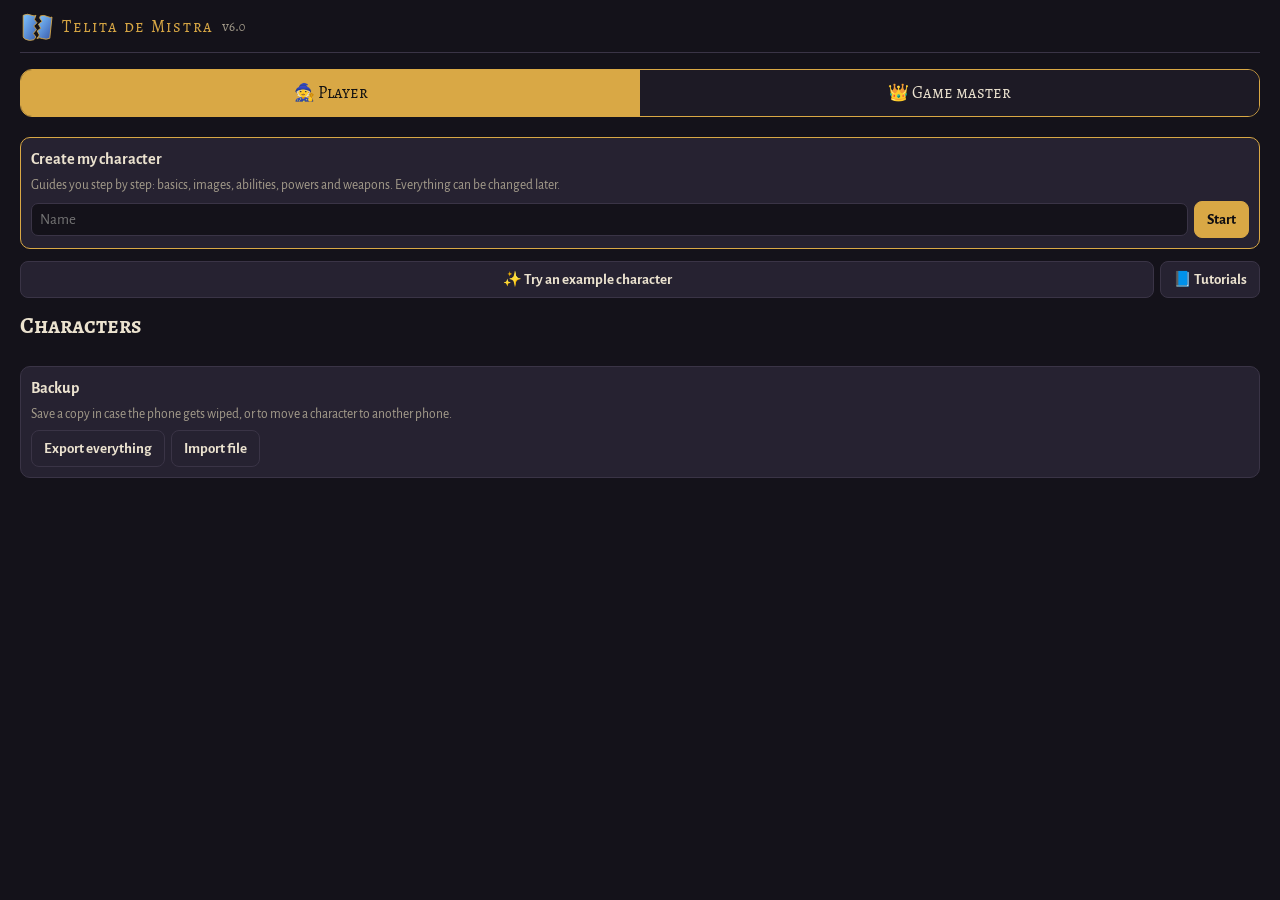
==== commit c6a611d0: "v6.0: bestiario en español, herramientas de máster, favoritos en todo, tutoriales por capítulos Co-A" ====
--- a/index.html
+++ b/index.html
@@ -715,6 +715,25 @@
 .vfig img{position:absolute;inset:0;width:100%;height:100%;max-width:none;max-height:none;object-fit:contain}
 .vfig .glow{position:absolute;inset:0}
 .vfig .vcapa{pointer-events:none}
+.favg{display:inline-flex;align-items:center;gap:6px;padding:4px 6px 4px 12px}
+.favg button{background:var(--panel);border:1px solid var(--line);color:var(--bone);border-radius:999px;width:28px;height:28px;font:inherit;cursor:pointer}
+/* bestiario y herramientas */
+.mtabs{overflow-x:auto;flex-wrap:nowrap}.mtabs button{white-space:nowrap}
+.blist{display:flex;flex-direction:column;gap:6px;margin-top:8px}
+.bitem{display:grid;grid-template-columns:1fr auto;gap:2px 8px;text-align:left;background:var(--panel);border:1px solid var(--line);border-radius:10px;padding:8px 10px;color:var(--bone);font:inherit;cursor:pointer}
+.bitem small{grid-column:1;color:var(--muted)}.bitem .tag{grid-row:1;grid-column:2}.bitem .hint{grid-column:2;grid-row:2;text-align:right}
+.sblock{background:#f3ead4;color:#2a1b0e;border-radius:10px;padding:14px;margin-top:8px;font-size:.95rem;box-shadow:inset 0 0 30px rgba(120,80,30,.25)}
+.sblock h3{color:#7a1a12;font-family:var(--display);font-size:1.5rem;margin:0}.sblock h4{color:#7a1a12;font-family:var(--display);border-bottom:1px solid #7a1a12;margin:12px 0 4px}
+.sblock hr{border:0;border-top:2px solid #9e2a1d;margin:8px 0}.sblock p{margin:4px 0;line-height:1.4}.sbty{font-style:italic}
+.sbab{display:grid;grid-template-columns:repeat(6,1fr);text-align:center;gap:4px}.sbab div{display:flex;flex-direction:column}.sbab b{color:#7a1a12}
+.difbar{position:relative;height:14px;border-radius:7px;background:linear-gradient(90deg,#2f7a3a,#c9a03a 55%,#a3262d);margin:10px 0 4px;overflow:hidden}
+.difbar b{position:absolute;left:0;top:0;bottom:0;background:rgba(255,255,255,.35);border-right:3px solid #fff}.difbar i{position:absolute;top:0;bottom:0;width:2px;background:rgba(0,0,0,.5)}
+.card.gen .d{color:var(--bone)}
+.cond p{margin:6px 0}
+.cconds{gap:4px}.ccond{cursor:pointer;background:var(--panel2)}.ccond.conc{border-color:var(--arcane);color:var(--arcane)}
+.cadd{width:auto;font-size:.8rem;padding:3px 6px}
+.tchap{display:flex;gap:10px;align-items:center;width:100%;text-align:left;background:var(--panel2);border:1px solid var(--line);border-radius:12px;padding:10px;margin:4px 0;color:var(--bone);font:inherit;cursor:pointer}
+.tchap small{display:block;color:var(--muted)}.tck{width:28px;height:28px;border-radius:50%;display:grid;place-items:center;background:var(--gold);color:#111;flex:none;font-weight:700}
 </style></head><body>
 <div id="app"></div><div id="modal"></div><div class="toast" id="toast" role="status"></div>
 <div id="inst" hidden style="position:fixed;left:50%;translate:-50% 0;top:calc(10px + env(safe-area-inset-top,0px));z-index:30;display:flex;gap:8px;align-items:center;background:#d9a845;color:#0d0c11;border-radius:99px;padding:6px 6px 6px 14px;font:700 14px system-ui;box-shadow:0 6px 20px rgba(0,0,0,.5);max-width:92vw">
@@ -740,10 +759,10 @@
 <script>
 "use strict";
 /* ============ utilidades ============ */
-const APPV="5.9";
+const APPV="6.0";
 let DOR=null;
 async function loadDor(){return DOR||(DOR={})}
-const DICT={"en": {"(copia)": "(copy)", "Abierto": "Open", "Abreviatura": "Abbreviation", "Abrir": "Open", "Activo": "Active", "Actual": "Current", "Adjuntá una imagen actual del personaje junto con el texto.": "Attach a current image of the character along with the text.", "Agregar": "Add", "Agregar a {0}": "Add to {0}", "Agregar cuadro de texto": "Add text box", "Agregar dato (cordura, resistencias…)": "Add stat (sanity, resistances…)", "Agregar dentro": "Add inside", "Agregar habilidad": "Add skill", "Agregar parte (brazo extra, cola, alas…)": "Add part (extra arm, tail, wings…)", "Agregar parte dentro": "Add part inside", "Agregar punto de desbloqueo": "Add unlock point", "Agregar salvación": "Add saving throw", "Al golpear suma a": "On hit, adds to", "Apagada": "Off", "Apagar": "Turn off", "Armas": "Weapons", "Armas y ataques": "Weapons & attacks", "Barras": "Bars", "Bono de ataque": "Attack bonus", "Bono extra": "Extra bonus", "Borrado": "Deleted", "Borrador": "Eraser", "Borrar": "Delete", "Borrar grupo": "Delete group", "Borrar lista": "Delete list", "Borrar medidor": "Delete meter", "Borrar zona": "Delete zone", "Buscar": "Search", "Buscar en todas las notas (ej.: Goblin celeste)": "Search all notes (e.g.: Sky goblin)", "CA": "AC", "Cada X horas": "Every X hours", "Cada X turnos": "Every X turns", "Cada cuántas horas": "Every how many hours", "Cada cuántos turnos": "Every how many turns", "Cambiar imagen": "Change image", "Cancelar": "Cancel", "Cantidad": "Amount", "Características": "Abilities", "Cerrar": "Close", "Clase de armadura (CA)": "Armor class (AC)", "Clase, raza…": "Class, race…", "Color": "Color", "Combate": "Combat", "Combate terminado": "Combat ended", "Competencia": "Proficiency", "Contadores": "Counters", "Controlada por medidor": "Driven by a meter", "Copia de seguridad": "Backup", "Copia descargada": "Backup downloaded", "Copiar texto": "Copy text", "Crear": "Create", "Cuanto más avanza el medidor, más fuerte el color.": "The further the meter goes, the stronger the color.", "Cuerpo": "Body", "Curar": "Heal", "Cuánto gasta": "How much it spends", "Dados de golpe": "Hit dice", "Daño": "Damage", "De combate": "Combat pose", "Degradado con segundo color": "Gradient with a second color", "Descanso": "Rest", "Descanso corto": "Short rest", "Descanso largo": "Long rest", "Descanso largo: todo recargado": "Long rest: everything recharged", "Descripción": "Description", "Deshacer": "Undo", "Deshecho": "Undone", "Dos lados (negativo ↔ positivo)": "Two sides (negative ↔ positive)", "Duplicar": "Duplicate", "Dura (turnos, 0 = nada)": "Lasts (turns, 0 = none)", "Dura (turnos, 0 = sin límite)": "Lasts (turns, 0 = no limit)", "Dónde está": "Where it is", "Editar": "Edit", "Efectos activos": "Active effects", "Empieza con una plantilla básica: cuerpo completo, estadísticas y habilidades. Todo se puede cambiar.": "Starts from a basic template: full body, abilities and skills. Everything can be changed.", "Encendida": "On", "Enciende la zona": "Lights up zone", "Entrar en combate": "Entering combat", "Entró en combate": "Entered combat", "Escalas propias: luz y sombra, tamaño de una guadaña, corrupción… Pueden cambiar el color de una zona de la imagen.": "Your own scales: light and shadow, the size of a scythe, corruption… They can change the color of an image zone.", "Escribí acá…": "Write here…", "Ese archivo no es una copia de Telita de Mistra": "That file is not a Telita de Mistra backup", "Espacios de conjuro, usos de maniobras, puntos de ki… lo que se gasta y se recarga.": "Spell slots, maneuver uses, ki points… whatever gets spent and recharged.", "Estados": "Conditions", "Exportar": "Export", "Exportar este personaje": "Export this character", "Exportar todo": "Export everything", "Fallo": "Failure", "Fallos": "Failures", "Gasta de": "Spends from", "Golpe con {0}": "Hit with {0}", "Golpeé": "I hit", "Golpeó con {0}": "Hit with {0}", "Gris (inconsciente)": "Gray (unconscious)", "Guardar": "Save", "Guardá una copia por si se borra el celular, o para pasar un personaje a otro teléfono.": "Save a copy in case the phone gets wiped, or to move a character to another phone.", "Habilidades": "Skills", "Hoja": "Sheet", "Hoja de personaje": "Character sheet", "Idioma": "Language", "Imagen cambiada. Revisá las zonas pintadas de esta pose.": "Image changed. Check the painted zones for this pose.", "Imagen cargada": "Image uploaded", "Importar archivo": "Import file", "Inactivo": "Inactive", "Iniciativa": "Initiative", "Inicio": "Home", "Inspiración": "Inspiration", "Inspiración ganada": "Inspiration gained", "Inspiración usada": "Inspiration used", "Instalar": "Install", "Instalar Telita de Mistra": "Install Telita de Mistra", "Intensidad": "Intensity", "Las notas son compartidas por todos los personajes de este dispositivo.": "Notes are shared by all characters on this device.", "Late": "Pulses", "Limpiar": "Clear", "Listo": "Done", "Los datos se guardan en este dispositivo.": "Data is saved on this device.", "Marcas, cargas, almas… se suman al golpear con el arma vinculada.": "Marks, charges, souls… they add up when you hit with the linked weapon.", "Medidores": "Meters", "Menú": "Menu", "Mostrar": "Show", "Máx.": "Max", "Máximo": "Maximum", "Mínimo": "Minimum", "Nada": "Nothing", "Nada encontrado para “{0}”.": "Nothing found for “{0}”.", "Negativo": "Negative", "Ninguna": "None", "Nivel": "Level", "No (se prende y apaga)": "No (turns on and off)", "No alcanza: {0}": "Not enough: {0}", "No quedan usos de {0}": "No uses left of {0}", "No se pudo leer la imagen": "Couldn't read the image", "Nombre": "Name", "Nombre (ej.: Tamaño, Hambre, Luz y sombra)": "Name (e.g.: Size, Hunger, Light and shadow)", "Nombre del lado derecho": "Right side name", "Nombre del lado izquierdo": "Left side name", "Nombre · característica · bono extra.": "Name · ability · extra bonus.", "Notas": "Notes", "Notas de esta parte: tatuajes, heridas, marcas…": "Notes for this part: tattoos, wounds, marks…", "Nueva": "New", "Nueva arma": "New weapon", "Nueva barra": "New bar", "Nueva característica": "New ability", "Nueva carpeta o nota": "New folder or note", "Nueva habilidad": "New skill", "Nueva lista": "New list", "Nueva lista (inventario, tatuajes dimensionales…)": "New list (inventory, dimensional tattoos…)", "Nueva nota": "New note", "Nueva parte": "New part", "Nueva pose": "New pose", "Nueva pose (cantando, durmiendo, transformado…)": "New pose (singing, sleeping, transformed…)", "Nueva salvación": "New saving throw", "Nueva zona": "New zone", "Nueva zona de brillo": "New glow zone", "Nuevo contador": "New counter", "Nuevo cuadro": "New box", "Nuevo dato": "New stat", "Nuevo estado": "New condition", "Nuevo grupo": "New group", "Nuevo grupo (ej.: Magia malacálica, Canciones, Dotes)": "New group (e.g.: Malacalic magic, Songs, Feats)", "Nuevo medidor": "New meter", "Nuevo personaje": "New character", "Nuevo poder": "New power", "Nuevo recurso": "New resource", "Nuevo ítem mágico": "New magic item", "Oscurecido": "Darkened", "Otro": "Other", "PV": "HP", "Para instalar: tocá Compartir ↑ y después “Agregar a inicio”": "To install: tap Share ↑ and then “Add to Home Screen”", "Parte del cuerpo": "Body part", "Partes del cuerpo": "Body parts", "Paso de los botones": "Button step", "Percepción pasiva": "Passive perception", "Personaje": "Character", "Personaje creado": "Character created", "Personajes": "Characters", "Pertenece a (arma, ítem…)": "Belongs to (weapon, item…)", "Pincel": "Brush", "Pintar la zona en cada pose:": "Paint the zone on each pose:", "Pintá con el dedo la zona que tiene que brillar. El color de la pintura es solo de guía.": "Paint with your finger the zone that should glow. The paint color is just a guide.", "Poderes": "Powers", "Poses": "Poses", "Positivo": "Positive", "Quitar fondo blanco": "Remove white background", "Qué es": "What it is", "Qué hace": "What it does", "Qué se desbloquea": "What unlocks", "Recibió {0} de daño": "Took {0} damage", "Recuperar un uso": "Recover one use", "Recursos": "Resources", "Reiniciar": "Reset", "Resplandor": "Glow", "Restar": "Subtract", "Sacar": "Take out", "Salvaciones contra muerte": "Death saves", "Se curó {0}": "Healed {0}", "Se estabilizó": "Stabilized", "Se recarga": "Recharges", "Se recargan": "Recharge", "Se tambalea": "Staggers", "Secciones": "Sections", "Seleccioná el texto y copialo a mano": "Select the text and copy it manually", "Sello (apaga brillos)": "Seal (dims glows)", "Siguiente turno": "Next turn", "Sin armas todavía.": "No weapons yet.", "Sin efecto en la imagen": "No effect on image", "Sin imagen": "No image", "Sin imagen todavía.": "No image yet.", "Sin notas todavía.": "No notes yet.", "Sin recarga": "No recharge", "Sin recursos todavía.": "No resources yet.", "Sin zonas todavía.": "No zones yet.", "Sin ítems mágicos todavía.": "No magic items yet.", "Solo sube (0 → máximo)": "Goes up only (0 → max)", "Subila en Cuerpo → Poses.": "Upload it in Body → Poses.", "Subir imagen": "Upload image", "Subí una imagen en Poses para poder pintar.": "Upload an image in Poses to paint.", "Suma a: {0}": "Adds to: {0}", "Sumar": "Add", "Tamaño": "Size", "Tatuajes, hielo, fuego, un halo… Pintá con el dedo sobre cada pose la zona que tiene que brillar.": "Tattoos, ice, fire, a halo… Paint with your finger on each pose the zone that should glow.", "Terminar": "Finish", "Terminar combate": "End combat", "Terminó el combate": "Combat ended", "Texto copiado": "Text copied", "Texto del botón de acción": "Action button text", "Texto para pedir la imagen a Gemini u otra IA": "Text to request the image from Gemini or another AI", "Tipo": "Type", "Tiradas de salvación": "Saving throws", "Tocá el círculo: nada → competente → experto.": "Tap the circle: none → proficient → expert.", "Tocá los tres puntitos ⋮ y después “Instalar aplicación”": "Tap the three dots ⋮ and then “Install app”", "Tocá una parte para escribir notas o agregar partes dentro. Podés sumar extremidades extra.": "Tap a part to write notes or add parts inside. You can add extra limbs.", "Turno": "Turn", "Turno anterior": "Previous turn", "Turno {0}": "Turn {0}", "Turno {0} · terminó: {1}": "Turn {0} · ended: {1}", "Título": "Title", "Una imagen por pose. Las marcadas como “de combate” aparecen al entrar en combate.": "One image per pose. Poses marked as “combat” appear when entering combat.", "Unidad": "Unit", "Usar": "Use", "Usar todo": "Use all", "Usos (0 = sin contador)": "Uses (0 = no counter)", "Usos propios (0 = sin contador)": "Own uses (0 = no counter)", "Usá la imagen adjunta como referencia de mi personaje{0}. Generá una imagen nueva del MISMO personaje {1}. Mantené exactamente la misma cara, cuerpo, ropa, tatuajes, colores y estilo de ilustración. Cuerpo completo, de la cabeza a los pies, centrado y sin cortar ninguna parte. Fondo blanco liso, sin sombras en el piso, sin texto ni marcos. Formato vertical 2:3.": "Use the attached image as a reference of my character{0}. Generate a new image of the SAME character {1}. Keep exactly the same face, body, clothes, tattoos, colors and illustration style. Full body, head to feet, centered, nothing cut off. Plain white background, no floor shadows, no text or frames. Vertical 2:3 format.", "Usó {0}": "Used {0}", "Vacío.": "Empty.", "Vacío. Tocá “Editar”.": "Empty. Tap “Edit”.", "Velocidad": "Speed", "Volver": "Back", "Zona borrada": "Zone deleted", "Zona guardada": "Zone saved", "Zonas que brillan": "Glowing zones", "activo": "active", "auto": "auto", "descanso corto": "short rest", "descanso largo": "long rest", "faltan {0}": "{0} left", "inactivo": "inactive", "quedan {0}": "{0} left", "se recarga cada {0} h": "recharges every {0} h", "se recarga cada {0} turnos": "recharges every {0} turns", "se recarga con {0}": "recharges on {0}", "sin límite": "no limit", "terminó: {0}": "ended: {0}", "turno": "turn", "turnos": "turns", "{0} personaje(s) importado(s)": "{0} character(s) imported", "{0} resultados": "{0} results", "¡En combate!": "In combat!", "¡Estabilizado!": "Stabilized!", "¿Qué está haciendo el personaje?": "What is the character doing?", "¿Seguro? Tocá otra vez": "Sure? Tap again", "Éxito": "Success", "Éxitos": "Successes", "Ítems mágicos": "Magic items", "Últimas acciones": "Recent actions", "durmiendo": "sleeping", "Abrir la ficha": "Open the sheet", "Anterior": "Back", "Armas y objetos": "Weapons & items", "Armas → Medidores, contadores y barras.": "Weapons → Meters, counters and bars.", "Armá grupos con los poderes del personaje y escribí qué hace cada uno. Los detalles (usos, duración, qué gastan) se ajustan después con Editar.": "Make groups with the character's powers and write what each one does. Details (uses, duration, what they spend) can be adjusted later with Edit.", "Asistente de creación": "Creation wizard", "Clase, raza, descripción corta": "Class, race, short description", "Completá lo que sepas. Todo se puede cambiar después.": "Fill in what you know. Everything can be changed later.", "Crear mi personaje": "Create my character", "Cuerpo → Partes del cuerpo: notas por parte y extremidades extra.": "Body → Body parts: notes per part and extra limbs.", "Cuerpo → Zonas que brillan: pintá tatuajes, hielo o fuego sobre cada pose.": "Body → Glowing zones: paint tattoos, ice or fire on each pose.", "Datos básicos": "Basics", "Ej.: Minotauro bárbaro · casi 4 metros": "E.g.: Minotaur barbarian · almost 4 meters", "Empezar": "Start", "Escribí el valor de cada característica. Podés renombrarlas, borrarlas o agregar nuevas.": "Write the value of each ability. You can rename, delete or add new ones.", "Historia o rasgos especiales": "Backstory or special traits", "Hoja: habilidades, salvaciones y datos extra.": "Sheet: skills, saving throws and extra stats.", "Imágenes": "Images", "Las habilidades y salvaciones se marcan después en la pestaña Hoja.": "Skills and saving throws are marked later in the Sheet tab.", "Las zonas que brillan (tatuajes, hielo, fuego…) se pintan después en Cuerpo → Zonas que brillan.": "Glowing zones (tattoos, ice, fire…) are painted later in Body → Glowing zones.", "Lo que podés hacer ahora en la ficha:": "What you can do now in the sheet:", "Nombre de la pose": "Pose name", "Quién es, qué le pasó, qué lo hace especial…": "Who they are, what happened to them, what makes them special…", "Saltar asistente": "Skip wizard", "Siguiente": "Next", "Subí una imagen para cada pose. Las de combate aparecen solas al entrar en combate. Podés agregar las poses que quieras.": "Upload an image for each pose. Combat poses show up automatically when entering combat. You can add as many poses as you want.", "Te guía paso a paso: datos, imágenes, características, poderes y armas. Todo se puede cambiar después.": "Guides you step by step: basics, images, abilities, powers and weapons. Everything can be changed later.", "Tocá Editar en cualquier pestaña para cambiar o borrar lo que quieras.": "Tap Edit on any tab to change or delete anything.", "Vida máxima (PV)": "Max hit points (HP)", "¡{0} está listo!": "{0} is ready!", "¿No tenés las imágenes? Pedíselas a Gemini": "Don't have the images? Ask Gemini", "Usá la imagen adjunta como referencia de mi personaje{0}. Generá una imagen nueva del MISMO personaje {1}.": "Use the attached image as a reference of my character{0}. Generate a new image of the SAME character {1}.", "Mantené exactamente la misma cara, cuerpo, ropa, tatuajes, colores y estilo de ilustración.": "Keep exactly the same face, body, clothes, tattoos, colors and illustration style.", "Que {0} en {1} brille en color {2}.": "Make the {0} on the {1} glow {2}.", "Que {0} brille en color {1}.": "Make the {0} glow {1}.", "Que se vea claramente {0} en {1}, bien definido y sin brillo propio (el brillo se agrega después).": "Clearly show the {0} on the {1}, well defined and without its own glow (the glow is added later).", "Que se vea claramente {0}, bien definido y sin brillo propio (el brillo se agrega después).": "Clearly show the {0}, well defined and without its own glow (the glow is added later).", "Encuadre: cuerpo completo de la cabeza a los pies, centrado, ocupando casi toda la altura de la imagen, con el mismo tamaño y posición que la imagen de referencia, sin cortar ninguna parte.": "Framing: full body from head to feet, centered, filling almost the whole height of the image, same size and position as the reference image, nothing cut off.", "Fondo blanco liso, sin sombras en el piso, sin texto ni marcos. Formato vertical 2:3.": "Plain white background, no floor shadows, no text or frames. Vertical 2:3 format.", "Arma el pedido para que todas las imágenes salgan con el mismo encuadre y encajen con la app.": "Builds the request so all images come out with the same framing and fit the app.", "¿Qué está haciendo el personaje? (la pose)": "What is the character doing? (the pose)", "Ej.: en posición de ataque con la lanza": "E.g.: in attack stance with the spear", "Zonas que tienen que aparecer:": "Zones that must appear:", "El brillo": "The glow", "Lo agrega la app (recomendado)": "The app adds it (recommended)", "Que la IA lo dibuje": "Let the AI draw it", "Si creás zonas que brillan (Cuerpo → Zonas que brillan), vas a poder sumarlas al pedido.": "If you create glowing zones (Body → Glowing zones), you'll be able to add them to the request.", "Pegalo en Gemini junto con una imagen actual del personaje. Después subí el resultado en la pose.": "Paste it into Gemini with a current image of the character. Then upload the result to the pose.", "celeste": "light blue", "celeste hielo": "icy blue", "azul": "blue", "blanco": "white", "amarillo": "yellow", "dorado claro": "light gold", "dorado": "gold", "naranja": "orange", "rojo": "red", "rojo oscuro": "dark red", "verde": "green", "verde agua": "aqua green", "violeta": "violet", "rosa": "pink", "negro": "black", "Tatuajes, hielo, fuego, un halo… Anotalas acá con su parte del cuerpo y color: se suman al pedido para Gemini y después las pintás sobre la imagen.": "Tattoos, ice, fire, a halo… List them here with their body part and color: they get added to the Gemini request and later you paint them on the image.", "Te paso dos imágenes: la primera es mi personaje{0} y la segunda es una figura gris de referencia. Generá una imagen nueva del MISMO personaje de la primera imagen haciendo exactamente la pose de la figura ({1}), en el mismo lugar y tamaño que ocupa la figura.": "I'm giving you two images: the first is my character{0} and the second is a gray reference figure. Generate a new image of the SAME character from the first image doing exactly the pose of the figure ({1}), in the same place and size as the figure.", "No copies el color gris ni el aspecto de la figura: solo su pose y su encuadre. Que no se corte ninguna parte del cuerpo.": "Don't copy the gray color or the look of the figure: only its pose and framing. Don't cut off any part of the body.", "Plantilla de pose (recomendado): una figura con la pose y el encuadre de la app para pasarle a la IA junto con tu personaje.": "Pose template (recommended): a figure with the pose and framing the app uses, to give the AI along with your character.", "Sin plantilla": "No template", "Descargar plantilla": "Download template", "Pasale a la IA: 1) la imagen de tu personaje, 2) esta plantilla, 3) el texto.": "Give the AI: 1) your character's image, 2) this template, 3) the text.", "Plantilla descargada": "Template downloaded", "De pie": "Standing", "Ataque": "Attack", "Defensa": "Defense", "Lanzando un hechizo": "Casting a spell", "Cantando": "Singing", "Sentado en el suelo": "Sitting on the ground", "Durmiendo (acostado)": "Sleeping (lying down)", "Fondo": "Background", "Una imagen de fondo detrás del personaje: un paisaje, un castillo, lo que quieras. Cada pose puede tener uno propio.": "A background image behind the character: a landscape, a castle, whatever you like. Each pose can have its own.", "Sin fondo": "No background", "Cambiar fondo": "Change background", "Subir fondo": "Upload background", "Quitar fondo": "Remove background", "Oscurecer el fondo": "Darken the background", "¿Querés pedirle la imagen a una IA? (Gemini u otra)": "Want to ask an AI for the image? (Gemini or another)", "Subí una imagen para cada pose: un dibujo tuyo, un archivo que ya tengas o algo hecho con IA. Las de combate aparecen solas al entrar en combate.": "Upload an image for each pose: your own drawing, a file you already have or something made with AI. Combat poses show up automatically when entering combat.", "Cambiar fondo propio": "Change own background", "Fondo propio": "Own background", "Quitar fondo propio": "Remove own background", "Fondo cargado": "Background uploaded", "Altura": "Height", "Peso": "Weight", "Ej.: 3,8 m": "E.g.: 12 ft 6 in", "Ej.: 450 kg": "E.g.: 990 lb", "Más datos": "More details", "Altura, peso, edad, ojos, deidad… Cambiá el nombre de cada dato, borralos o agregá los que quieras.": "Height, weight, age, eyes, deity… Rename each detail, delete them or add as many as you want.", "Nombre del dato": "Detail name", "Valor": "Value", "Agregar dato": "Add detail", "Bajar": "Lower", "Usar esta pose en el texto": "Use this pose in the text", "Tocá una figura para usarla en el texto. Marcá “Bajar” en las que quieras descargar.": "Tap a figure to use it in the text. Check “Download” on the ones you want to save.", "Descargar marcadas": "Download checked", "Descargar todas": "Download all", "{0} plantillas descargadas": "{0} templates downloaded", "Algo falló al mostrar esta parte": "Something failed while showing this part", "Versión": "Version", "Error": "Error", "Tus datos": "Your details", "Para los cálculos": "Used in calculations", "Clase, raza, altura, peso, edad, deidad… Cambiá el nombre de cada dato, borralos o agregá los que quieras.": "Class, race, height, weight, age, deity… Rename each detail, delete them or add as many as you want.", "Pincel inteligente": "Smart brush", "Varita": "Magic wand", "Tolerancia": "Tolerance", "Copiar desde otra pose:": "Copy from another pose:", "Mover": "Move", "Giro": "Rotation", "Espejar": "Mirror", "Fijar": "Apply", "Descartar copia": "Discard copy", "Pincel: pintás donde pasás el dedo. Pincel inteligente: solo marca lo que tiene el color donde empezaste a pintar. Varita: un toque selecciona todo lo pegado de ese color.": "Brush: paints wherever your finger goes. Smart brush: only marks what has the color where you started painting. Wand: one tap selects everything connected of that color.", "Casi nada seleccionado: subí la tolerancia": "Almost nothing selected: raise the tolerance", "Arrastrá para acomodar y tocá Fijar": "Drag to position it and tap Apply", "Nueva invocación": "New summon", "Adentro": "Inside", "Invocada": "Summoned", "Agotada": "Exhausted", "Vida (0 = sin vida propia)": "HP (0 = no own HP)", "Volver adentro": "Bring back inside", "Invocar": "Summon", "Sin invocaciones todavía.": "No summons yet.", "Invocaciones y compañeros": "Summons & companions", "Espíritus, brujas, mascotas, criaturas… cada uno con su vida, su estado y cuántos turnos dura afuera.": "Spirits, witches, pets, creatures… each with its own HP, state and how many turns it lasts outside.", "Invocaciones": "Summons", "Invocó a {0}": "Summoned {0}", "Acercar": "Zoom in", "Alejar": "Zoom out", "Mover vista": "Move view", "Con dos dedos también agrandás y movés.": "You can also zoom and move with two fingers.", "Efecto": "Effect", "Brillo": "Glow", "Fuego": "Fire", "Hielo / escarcha": "Ice / frost", "Electricidad": "Electricity", "Humo": "Smoke", "Metálico / armadura": "Metallic / armor", "Sombra": "Shadow", "Luz sagrada": "Holy light", "Veneno / ácido": "Poison / acid", "Sangre": "Blood", "Lava": "Lava", "Cristal / arcano": "Crystal / arcane", "Sobrevida": "Temp HP", "Sumar sobrevida": "Add temp HP", "La sobrevida se gasta primero al recibir daño.": "Temp HP is spent first when taking damage.", "Quitar sobrevida": "Remove temp HP", "de sobrevida": "from temp HP", "Escribí cuánta sobrevida sumar": "Type how much temp HP to add", "Ganó {0} de sobrevida": "Gained {0} temp HP", "Capa": "Layer", "Brillos y capas": "Glows & layers", "Capas": "Layers", "Imágenes que se ponen encima o detrás del personaje: armaduras, alas, espectros, auras, brazos de más… Se prenden y apagan con un toque.": "Images placed in front of or behind the character: armor, wings, spirits, auras, extra arms… Turn them on and off with one tap.", "Lugar": "Position", "Delante del personaje": "In front of the character", "Detrás del personaje": "Behind the character", "Transparencia": "Opacity", "Quitar fondo blanco al subir": "Remove white background on upload", "Acomodar": "Adjust", "Quitar": "Remove", "Subir": "Move up", "Usar en las poses que faltan": "Use in the missing poses", "Borrar capa": "Delete layer", "Sin capas todavía.": "No layers yet.", "Nueva capa": "New layer", "Restablecer": "Reset", "Arrastrá con un dedo para mover. Con dos dedos agrandás, achicás y girás a la vez.": "Drag with one finger to move. With two fingers you scale and rotate at the same time.", "Capa acomodada": "Layer adjusted", "Subí una imagen para esta capa en Cuerpo → Capas": "Upload an image for this layer in Body → Layers", "Copiada a {0} pose(s). Acomodala en cada una si hace falta.": "Copied to {0} pose(s). Adjust it on each one if needed.", "Todas las poses ya tienen imagen": "All poses already have an image", "Enciende la zona o capa": "Lights up zone or layer", "Ver foto": "View photo", "Foto": "Photo", "Foto agregada": "Photo added", "Borrar foto": "Delete photo", "Tirada": "Roll", "Habilidad": "Skill", "Salvación": "Saving throw", "Característica": "Ability", "Libre": "Free", "Bonificador": "Bonus", "Agregá armas en la pestaña Armas.": "Add weapons in the Weapons tab.", "Normal": "Normal", "Ventaja": "Advantage", "Desventaja": "Disadvantage", "Lo que salió en el d20": "What you rolled on the d20", "Segundo d20": "Second d20", "Tirar virtual": "Virtual roll", "Crítico": "Critical", "Suma de los dados de daño": "Sum of the damage dice", "Últimas tiradas": "Recent rolls", "¡Crítico!": "Critical!", "Pifia": "Fumble", "Escribí lo que salió en tu dado o tocá Tirar virtual.": "Type what your die shows or tap Virtual roll.", "Daño máximo: no hace falta tirar": "Max damage: no need to roll", "Tirá {0} y escribí la suma": "Roll {0} and type the sum", "Anotar en el registro": "Add to the log", "Anotado": "Logged", "Duplicar dados": "Double dice", "Triplicar dados": "Triple dice", "Daño máximo": "Max damage", "Máximo + tirada normal": "Max + normal roll", "Sin crítico": "No critical", "Calculadora de tiradas": "Roll calculator", "Compendio": "Compendium", "Compendio de conjuros e ítems": "Spells & items compendium", "Conjuros": "Spells", "Dotes": "Feats", "Mis entradas": "My entries", "Buscar (nombre o texto)…": "Search (name or text)…", "Todos los niveles": "All levels", "Trucos": "Cantrips", "Truco": "Cantrip", "Nivel {0}": "Level {0}", "Todas las clases": "All classes", "propio": "custom", "Nada encontrado.": "Nothing found.", "Mostrar más ({0})": "Show more ({0})", "Nueva entrada propia": "New custom entry", "Incluye material del SRD 5.1 de Wizards of the Coast (CC BY 4.0). Texto en inglés por ahora.": "Includes material from the SRD 5.1 by Wizards of the Coast (CC BY 4.0).", "Cargando compendio…": "Loading compendium…", "Conjuro": "Spell", "Ítem mágico": "Magic item", "Dote": "Feat", "Detalle corto (nivel, escuela, alcance…)": "Short detail (level, school, range…)", "Texto": "Text", "Guardar en mi compendio": "Save to my compendium", "Concentración": "Concentration", "Agregar a la ficha de {0}": "Add to {0}'s sheet", "Creá un grupo en Poderes primero": "Create a group in Powers first", "{0} agregado a la ficha": "{0} added to the sheet", "Sin nombre": "Unnamed", "Guardado en tu compendio": "Saved to your compendium", "ritual": "ritual", "Buscar en el compendio (conjuros, dotes, ítems)": "Search the compendium (spells, feats, items)", "Buscar en el compendio": "Search the compendium", "Modificadores": "Modifiers", "Valor: un número (+2, -1) o dados (1d4, +1d6). Se guardan en el personaje.": "Value: a number (+2, -1) or dice (1d4, +1d6). They're saved on the character.", "A la tirada": "To the roll", "Al daño": "To damage", "Todas las tiradas": "All rolls", "Ataques": "Attacks", "Salvaciones": "Saving throws", "Todavía no hay modificadores.": "No modifiers yet.", "Agregar modificador": "Add modifier", "Nuevo modificador": "New modifier", "daño": "dmg", "Agregá los tuyos: bendición, ventaja de terreno, furia, maldición… y prendelos cuando correspondan.": "Add your own: bless, high ground, rage, curse… and turn them on when they apply.", "Resultado de {0} ({1})": "Result of {0} ({1})", "Otro (solo esta tirada)": "Other (this roll only)", "otro": "other", "Lazo": "Lasso", "Traer de otra pose:": "Bring from another pose:", "Descartar": "Discard", "Arrastrá para mover. Con dos dedos agrandás y girás.": "Drag to move. Use two fingers to scale and rotate.", "Elegí un pincel de efecto y pintá: ves el efecto mientras pintás. Podés usar varios pinceles y colores en la misma zona. El lazo rodea una parte para moverla, agrandarla o girarla.": "Pick an effect brush and paint: you see the effect as you paint. You can use several brushes and colors in the same zone. The lasso surrounds a part to move, scale or rotate it.", "Fusionar con": "Blend with", "Acomodá la parte: arrastrá con un dedo, agrandá y girá con dos. Después tocá Fijar.": "Position the part: drag with one finger, scale and rotate with two. Then tap Apply.", "Rodeá con el dedo lo que querés traer de «{0}». O tocá Todo.": "Draw around what you want to bring from “{0}”. Or tap All.", "Todo": "All", "Rodeá con el dedo la parte que querés mover, agrandar o girar.": "Draw around the part you want to move, scale or rotate.", "Pinceles de esta zona (cambiar acá recolorea todo lo pintado con ese pincel):": "Brushes in this zone (changing here recolors everything painted with that brush):", "Segundo color": "Second color", "Segundo color (fusión)": "Second color (blend)", "Borrar pincel": "Delete brush", "Cargador": "Magazine", "Reserva": "Reserve", "reserva": "reserve", "Recargar": "Reload", "Recuperar ({0})": "Recover ({0})", "Munición y consumibles": "Ammo & consumables", "Nada todavía.": "Nothing yet.", "Cargador (0 = no usa)": "Magazine (0 = none)", "Cura (ej.: 2d4+2)": "Heals (e.g. 2d4+2)", "Flechas / virotes": "Arrows / bolts", "Balas / cartuchos": "Bullets / shells", "Pociones": "Potions", "Bombas / granadas": "Bombs / grenades", "Cuchillos arrojadizos": "Throwing knives", "Dardos": "Darts", "Pergaminos": "Scrolls", "Munición": "Ammo", "Disparé": "I shot", "Lancé": "I threw", "Beber": "Drink", "Lanzar": "Throw", "Sin usos": "No uses left", "Sin {0}": "No {0}", "Grimorio de {0}": "{0}'s grimoire", "Índice": "Contents", "Todavía no hay conjuros. Agregalos en Poderes o desde el Compendio.": "No spells yet. Add them in Powers or from the Compendium.", "Usos": "Uses", "Cambiar ilustración": "Change picture", "＋ Ilustración": "＋ Picture", "Página {0} de {1}": "Page {0} of {1}", "Qué grupos entran": "Which groups", "Página anterior": "Previous page", "Página siguiente": "Next page", "Abrir grimorio": "Open grimoire", "o girá el celular": "or turn your phone", "Usa munición": "Uses ammo", "Cargador vacío: tocá Recargar": "Magazine empty: tap Reload", "Sin munición: {0}": "Out of ammo: {0}", "No queda: {0}": "None left: {0}", "Bebió {0}: +{1} PV": "Drank {0}: +{1} HP", "Curaste {0} PV": "You healed {0} HP", "Recargó {0}": "Reloaded {0}", "Recargado: {0}/{1}": "Reloaded: {0}/{1}", "Recuperaste {0}": "You recovered {0}", "Carcaj, cargadores, pociones, bombas, cuchillos arrojadizos… Lo que se gasta se ve. Vinculá un arma a su munición para que se descuente sola.": "Quivers, magazines, potions, bombs, throwing knives… You see what you spend. Link a weapon to its ammo so it counts down by itself.", "Lanzar conjuro": "Cast", "Ambientación": "Setting", "Cambia colores y letras de la ficha. Se puede cambiar cuando quieras desde el menú ☰.": "Changes the sheet's colors and lettering. You can change it anytime from the ☰ menu.", "Medieval fantástico": "Medieval fantasy", "Ciencia ficción": "Sci-fi", "Steampunk": "Steampunk", "Terror gótico": "Gothic horror", "Bosque feérico": "Fey forest", "Piratas y mar": "Pirates & sea", "Moderno / urbano": "Modern / urban", "Pergamino (claro)": "Parchment (light)", "Mostrar el grimorio (para magos)": "Show the grimoire (for casters)", "Tirar el d20": "Rolling the d20", "20 natural (crítico)": "Natural 20 (crit)", "1 natural (pifia)": "Natural 1 (fumble)", "Recibir daño": "Taking damage", "Curarse": "Healing", "Pasar de turno": "Next turn", "Descansar": "Resting", "Recargar un arma": "Reloading a weapon", "Este celular no puede reproducir ese audio": "This phone can't play that audio", "Sonido": "Sound", "Ninguno": "None", "Escuchar": "Listen", "Grabar o subir un sonido": "Record or upload a sound", "Este navegador no deja grabar. Subí un archivo de audio.": "This browser can't record. Upload an audio file.", "Grabación {0}": "Recording {0}", "No se pudo usar el micrófono. Revisá el permiso en los ajustes del celular.": "Couldn't use the microphone. Check the permission in your phone settings.", "No se grabó nada": "Nothing was recorded", "El audio es muy largo (máximo unos 4 MB)": "The audio is too long (about 4 MB max)", "No se pudo leer ese audio": "Couldn't read that audio", "Arrastrá las dos rayas doradas para dejar solo la parte que querés.": "Drag the two gold lines to keep just the part you want.", "Escuchar recorte": "Play the cut", "Escuchar todo": "Play all", "Cortar silencios": "Trim silence", "Empieza (seg)": "Starts (sec)", "Termina (seg)": "Ends (sec)", "Volumen": "Volume", "Lo que grabes o subas se asigna a: {0}": "What you record or upload goes to: {0}", "Sonidos de {0}": "{0}'s sounds", "Parar": "Stop", "Grabar": "Record", "Subir audio": "Upload audio", "Sonidos activados": "Sounds on", "Biblioteca": "Library", "Usar este": "Use this one", "Recortar": "Trim", "Todavía no hay sonidos. Grabá uno o subí un audio.": "No sounds yet. Record one or upload audio.", "Momentos": "Moments", "Sonidos que suenan solos en estos momentos. Para armas, munición, poderes, ítems mágicos e invocaciones, elegí el sonido al editar cada uno (botón 🎙).": "Sounds that play by themselves at these moments. For weapons, ammo, powers, magic items and summons, pick the sound when editing each one (🎙 button).", "Sonido asignado": "Sound assigned", "¿Borrar?": "Delete?", "Audio": "Audio", "Sonidos": "Sounds", "Sonido al atacar": "Attack sound", "Sonido al invocar": "Summon sound", "Sonido al usar": "Use sound", "Sonido al recargar": "Reload sound", "Barra": "Bar", "Corazón": "Heart", "Frasco": "Flask", "Monitor vital": "Vital monitor", "Escudo": "Shield", "Puntos": "Dots", "Velas": "Candles", "Corazón sangrante": "Bleeding heart", "Celdas de energía": "Energy cells", "Engranajes": "Gears", "Calaveras": "Skulls", "Runas": "Runes", "Gemas": "Gems", "Llamas": "Flames", "Baterías": "Batteries", "Apariencia": "Look", "Según ambientación": "Match the setting", "Éxitos necesarios": "Successes needed", "Fallos para morir": "Failures to die", "Apariencia de {0}": "{0}'s look", "Cada cosa puede tener su propio estilo. \"Según ambientación\" cambia solo cuando cambiás la ambientación.": "Each thing can have its own style. \"Match the setting\" changes by itself when you change the setting.", "Vida": "Hit points", "Recursos y espacios de conjuro": "Resources & spell slots", "Estilo para todos:": "Style for all:", "Este personaje no tiene recursos todavía.": "This character has no resources yet.", "Cayó: {0} fallos": "Fell: {0} failures", "Sin más salvaciones…": "No more saves…", "Sonido de este conjuro": "This spell's sound", "Pasar página del grimorio": "Turning a grimoire page", "sin sonido": "no sound", "Cambiar": "Change", "Poner sonido": "Add sound", "Quitar sonido": "Remove sound", "Nombre del conjuro": "Spell name", "Quitar ilustración": "Remove picture", "Borrar página": "Delete page", "Sonido al lanzar": "Sound when casting", "Sonido al abrir la página": "Sound when opening the page", "Página borrada": "Page deleted", "Página nueva": "New page", "Conjuro nuevo": "New spell", "Sin aura": "No aura", "Pulso": "Pulse", "Escarcha": "Frost", "Rayos": "Lightning", "Sagrado": "Holy", "Ver {0}": "View {0}", "Imagen, evoluciones y capas": "Image, evolutions & layers", "Evoluciones": "Evolutions", "Cada evolución es una imagen distinta del arma u objeto (normal, despierta, maldita…). Tocá una para cambiarla.": "Each evolution is a different image of the weapon or item (normal, awakened, cursed…). Tap one to switch.", "Evolución {0}": "Evolution {0}", "Evolución": "Evolution", "Nombre de la evolución": "Evolution name", "Capas superpuestas": "Overlay layers", "Imágenes que se ponen encima: llamas, runas, sangre, gemas engarzadas… Se prenden y apagan con un toque.": "Images placed on top: flames, runes, blood, set gems… Turn them on and off with a tap.", "Capa {0}": "Layer {0}", "Mover ↔": "Move ↔", "Mover ↕": "Move ↕", "Girar": "Rotate", "Color y aura": "Color & aura", "Quitar el fondo blanco al subir imágenes": "Remove white background when uploading", "Libro": "Book", "Papiro": "Scroll", "Lista": "List", "Estilo de las notas": "Notes style", "Ir a la página": "Go to page", "Cuaderno": "Notebook", "Páginas dentro": "Pages inside", "Página dentro de esta": "Page inside this one", "Hecho": "Done", "{0} entradas agregadas a tu compendio": "{0} entries added to your compendium", "Conjuros y dotes: SRD 5.2.1 en español; ítems mágicos: SRD 5.1 en español. Material de Wizards of the Coast (CC BY 4.0). Traducciones de la comunidad: translate-dnd5e-sdr2-es y ravanno-dnd5e-es.": "Spells and feats: SRD 5.2.1 in Spanish; magic items: SRD 5.1 in Spanish. Material by Wizards of the Coast (CC BY 4.0).", "Contador": "Counter", "Activable por turnos": "Toggle for turns", "Transformación": "Transformation", "Efecto retrasado": "Delayed effect", "Tabla aleatoria": "Random table", "Cuadro vacío": "Empty box", "Cuadro nuevo": "New box", "Contador de fragmentos": "Shard counter", "Fragmentos": "Shards", "Fragmentos absorbidos": "Shards absorbed", "Salvación contra la locura": "Save against madness", "Qué pasa": "What happens", "Escribí acá qué hace cada fragmento.": "Write here what each shard does.", "Sobrecarga y agotamiento": "Overload & exhaustion", "Sobrecarga": "Overload", "Magia sin límite.": "Unlimited magic.", "Agotamiento": "Exhaustion", "No puede usar magia.": "Can't use magic.", "Forma de lobo": "Wolf form", "Elegí a qué pose cambia y qué capas o zonas se prenden.": "Pick which pose it changes to and which layers or zones light up.", "Hechizo futuro": "Future spell", "Hechizos en espera": "Pending spells", "Tabla d100": "d100 table", "Magia del caos": "Chaos magic", "Tabla de magia del caos": "Chaos magic table", "1-10: Escribí el efecto\\n11-20: Otro efecto\\n21-100: …": "1-10: Write the effect\\n11-20: Another effect\\n21-100: …", "Pantalla de combate": "Combat screen", "Debajo del personaje": "Below the character", "Pestaña: {0}": "Tab: {0}", "Agregar un cuadro propio:": "Add your own box:", "Nombre del cuadro": "Box name", "Dónde se muestra": "Where it shows", "Borrar cuadro": "Delete box", "Vacío. Tocá Editar para agregarle cosas.": "Empty. Tap Edit to add things.", "Máximo (0 = sin tope)": "Max (0 = no limit)", "Suma o resta de a": "Step", "Dura (turnos, 0 = hasta apagarlo)": "Lasts (turns, 0 = until turned off)", "Al terminar, activa": "When it ends, starts", "Cambia a la pose": "Switches to pose", "No cambia": "No change", "Enciende otra zona o capa": "Lights another zone or layer", "Sonido al activar": "Sound when activated", "Turnos que tarda (dado o número)": "Turns until it fires (die or number)", "Secreto: no mostrar el nombre ni los turnos en pantalla": "Secret: don't show the name or turns on screen", "Sonido cuando se activa": "Sound when it fires", "Dado": "Die", "Resultados (uno por renglón: 1-5: efecto)": "Results (one per line: 1-5: effect)", "Fórmula (ej.: 2d6+3)": "Formula (e.g. 2d6+3)", "¿Seguro?": "Sure?", "{0} turnos": "{0} turns", "Transformarse": "Transform", "Activar": "Activate", "¿Qué hechizo o efecto?": "Which spell or effect?", "Programar": "Schedule", "Efecto secreto": "Secret effect", "en {0} turnos": "in {0} turns", "Ocultar": "Hide", "Ver (solo vos)": "Peek (just you)", "Tirar {0}": "Roll {0}", "o poné tu dado": "or enter your roll", "Ver": "Show", "No hay nada para ese número en la tabla.": "Nothing in the table for that number.", "Activó {0}": "Activated {0}", "Empieza: {0}": "Starts: {0}", "¡Se activa {0}!": "{0} fires!", "Cuadro agregado: cambiale lo que quieras": "Box added: change whatever you want", "{0}: ¡al máximo!": "{0}: maxed out!", "Programó un efecto": "Scheduled an effect", "Programado en secreto 🤫": "Scheduled in secret 🤫", "{0}: sale en {1} turnos": "{0}: fires in {1} turns", "Poné el número que sacaste": "Enter the number you rolled", "Pestañas propias": "Your own tabs", "Creá una pestaña nueva (por ejemplo \"Fragmentos\" o \"Licantropía\") y mandá ahí los cuadros que quieras.": "Create a new tab (e.g. \"Shards\" or \"Lycanthropy\") and send any boxes there.", "Nueva pestaña": "New tab", "Pestaña nueva": "New tab", "Cuadros de combate": "Combat boxes", "se ven al entrar en combate": "show when you enter combat", "Acción preparada": "Readied action", "Hechizo temporal": "Timed spell", "Hechizo con duración": "Spell with duration", "Dura los turnos que pongas y se apaga solo. Podés vincularle una zona o capa que brille.": "Lasts the turns you set and turns itself off. You can link a glowing zone or layer.", "Preparar acción": "Ready an action", "Sonido cuando se cumple": "Sound when triggered", "Cuando": "When", "Hago": "I do", "¡Se cumplió!": "It happened!", "Cuando… (el disparador)": "When… (the trigger)", "Hago… (la acción o el conjuro)": "I… (the action or spell)", "Preparar": "Ready", "Escribí el disparador o la acción": "Write the trigger or the action", "Preparó: {0}": "Readied: {0}", "¡Acción preparada! {0}": "Readied action! {0}", "¡Ahora! {0}": "Now! {0}", "Acción preparada: {0}": "Readied action: {0}", "Quitar de favoritos": "Remove from favorites", "Agregar a favoritos": "Add to favorites", "Favoritos": "Favorites", "Preparados {0}": "Prepared {0}", "Preparado": "Prepared", "No preparado": "Not prepared", "Hay que prepararlos cada día": "Must be prepared each day", "{0} no está preparado hoy": "{0} isn't prepared today", "Ya preparaste el máximo ({0})": "You already prepared the max ({0})", "Propio": "Custom", "Harptos (Reinos Olvidados)": "Harptos (Forgotten Realms)", "Gregoriano (época real, ej. Cthulhu)": "Gregorian (real era, e.g. Cthulhu)", "Luna nueva": "New moon", "Creciente": "Waxing crescent", "Cuarto creciente": "First quarter", "Gibosa creciente": "Waxing gibbous", "Luna llena": "Full moon", "Gibosa menguante": "Waning gibbous", "Cuarto menguante": "Last quarter", "Menguante": "Waning crescent", "de": "of", "🌕 Esta noche hay luna llena": "🌕 Full moon tonight", "Calendario de la partida": "Campaign calendar", "Mostrar la fecha arriba de la ficha": "Show the date at the top of the sheet", "1 día": "1 day", "1 semana": "1 week", "1 mes": "1 month", "Qué pasa este día (lo ven todos los personajes de este celular)": "What happens this day (all characters on this phone see it)", "Días anotados": "Days with notes", "Configurar calendario": "Set up calendar", "Modelo": "Template", "Día": "Day", "Mes": "Month", "Año": "Year", "Era (ej.: CV, d.C.)": "Era (e.g. DR, AD)", "Días del ciclo lunar": "Days in the moon cycle", "Correr la luna (días)": "Shift the moon (days)", "Meses (uno por renglón: Nombre: días)": "Months (one per line: Name: days)", "Días de la semana (separados por coma)": "Weekdays (comma separated)", "Enemigo jurado": "Sworn enemy", "Hostil": "Hostile", "Desconfiado": "Wary", "Neutral": "Neutral", "Amistoso": "Friendly", "Aliado": "Ally", "Venerado": "Revered", "Reputación con facciones": "Faction reputation", "Cuánto te aprecian u odian los distintos grupos, de −10 a +10.": "How much each group likes or hates you, from −10 to +10.", "Notas sobre esta facción": "Notes about this faction", "Sin facciones todavía.": "No factions yet.", "Nueva facción": "New faction", "Facción nueva": "New faction", "Número y marcas": "Number & marks", "Gotas de sangre": "Blood drops", "Termómetro": "Thermometer", "Aguja": "Needle", "Orbe": "Orb", "Secretos": "Secrets", "Lo que el resto de la mesa no tiene que ver. Queda cifrado con un PIN: sin el PIN no se puede leer, ni siquiera desde una copia de seguridad.": "What the rest of the table shouldn't see. Encrypted with a PIN: without it, it can't be read, not even from a backup.", "PIN nuevo (4 o más)": "New PIN (4 or more)", "Repetilo": "Repeat it", "Guardar y cerrar": "Save & lock", "Escribí acá tus secretos…": "Write your secrets here…", "¿Borrar todo? Tocá otra vez": "Delete everything? Tap again", "Borrar secretos y PIN": "Delete secrets & PIN", "El PIN tiene que tener 4 o más caracteres": "The PIN must have 4 or more characters", "Los dos PIN no coinciden": "The two PINs don't match", "Secretos creados. ¡No te olvides el PIN!": "Secrets created. Don't forget the PIN!", "PIN incorrecto": "Wrong PIN", "Guardado y cerrado": "Saved & locked", "Este navegador no permite cifrar. Abrí la app desde el link https.": "This browser can't encrypt. Open the app from the https link.", "Bienvenido a Telita de Mistra": "Welcome to Telita de Mistra", "Un recorrido rápido por lo importante. Lo podés repetir cuando quieras desde el menú ☰.": "A quick tour of the important parts. Replay it anytime from the ☰ menu.", "Acá cambiás de personaje, abrís el compendio, los sonidos, la apariencia, el calendario y hacés copias de seguridad.": "Switch characters, open the compendium, sounds, look, calendar and make backups here.", "Tu personaje": "Your character", "La imagen cambia de pose en combate, y las zonas y capas se prenden con los poderes.": "The image changes pose in combat, and zones and layers light up with powers.", "Escribí el daño que te hicieron y tocá Daño o Curar. La sobrevida se gasta primero.": "Type the damage you took and tap Damage or Heal. Temp HP is spent first.", "Entrá en combate para ver todo lo de pelea junto y llevar la cuenta de los turnos.": "Enter combat to see everything for fighting together and track turns.", "Pestañas": "Tabs", "Poderes, armas, cuerpo, hoja de personaje y notas. También podés crear pestañas propias.": "Powers, weapons, body, character sheet and notes. You can also create your own tabs.", "Con Editar cambiás, agregás o borrás cualquier cosa de la ficha, y armás tus propios cuadros.": "With Edit you change, add or delete anything on the sheet, and build your own boxes.", "Dados": "Dice", "Cargá lo que sacaste en tus dados físicos y la app suma bonos, ventaja y críticos.": "Enter what you rolled on your physical dice and the app adds bonuses, advantage and crits.", "¿Te equivocaste? Deshacer vuelve atrás el último cambio.": "Made a mistake? Undo reverts the last change.", "¡Listo!": "All set!", "Todo se guarda solo en este celular. Usá Exportar todo de vez en cuando como copia de seguridad.": "Everything saves on this phone by itself. Use Export all now and then as a backup.", "Saltar": "Skip", "Tutorial": "Tutorial", "Modo terror": "Horror mode", "La pantalla se oscurece y tiembla a medida que perdés vida, con parpadeos y sangre en los bordes.": "The screen darkens and shakes as you lose HP, with flickers and blood at the edges.", "Personalizado (multiplicar y máximos)": "Custom (multiply & max dice)", "Multiplica los dados por": "Multiply dice by", "Cuántos dados pegan al máximo": "How many dice deal max", "Ninguno: se tiran todos": "None: roll them all", "La mitad al máximo, el resto se tira": "Half at max, roll the rest", "Todos al máximo": "All at max", "se tiran todos": "all rolled", "la mitad al máximo": "half at max", "todos al máximo": "all at max", "Tirá {0} y escribí la suma (+{1} fijo por máximos)": "Roll {0} and enter the sum (+{1} fixed from max dice)", "Mapas": "Maps", "{0} anotaciones": "{0} notes", "Subir mapa": "Upload map", "Los mapas se guardan en este celular y los ven todos los personajes. Entran en \"Exportar todo\".": "Maps are saved on this phone and every character sees them. They're included in \"Export all\".", "Con anotaciones": "With notes", "Sin anotaciones": "Without notes", "Tocá el mapa para poner una anotación. Tocá una anotación para editarla.": "Tap the map to place a note. Tap a note to edit it.", "Ver entero": "Fit", "Nombre (ej.: Taberna del Grifo)": "Name (e.g. Griffin Tavern)", "Qué hay acá": "What's here", "Borrar mapa": "Delete map", "Cargando mapa…": "Loading map…", "Mapa": "Map", "Calculadora": "Calculator", "Mesa de dados": "Dice table", "Tocá los dados de la derecha para meterlos en el cubilete.": "Tap the dice on the right to drop them in the cup.", "Agregar d{0}": "Add d{0}", "¡20 natural!": "Natural 20!", "1 natural…": "Natural 1…", "Usar como d20": "Use as d20", "Usar como daño": "Use as damage", "Agitar el cubilete": "Shake the cup", "Cubilete vacío": "Empty cup", "Suma fija": "Fixed bonus", "Vaciar": "Empty", "Agitar": "Shake", "¡Tirar!": "Roll!", "También podés sacudir el celular y soltar.": "You can also shake the phone and stop.", "Dados: {0}": "Dice: {0}", "Ya hay muchos dados en el cubilete": "Too many dice in the cup", "Primero meté dados en el cubilete": "Put dice in the cup first", "Dados cayendo en la mesa": "Dice landing on the table", "Aventurera de ejemplo": "Example adventurer", "Maga de batalla · personaje para aprender": "Battle mage · practice character", "Brazo de rayos": "Lightning arm", "Pecho en llamas": "Chest on fire", "Halo dorado": "Golden halo", "Espacios de conjuro nivel 1": "Level 1 spell slots", "Espacios de conjuro nivel 2": "Level 2 spell slots", "Espacios de conjuro nivel 3": "Level 3 spell slots", "Rayo de relámpago": "Lightning bolt", "Prende el brazo con rayos por 3 turnos (mirá la imagen).": "Lights the arm with lightning for 3 turns (watch the image).", "Reacción: +5 a la CA hasta tu próximo turno.": "Reaction: +5 AC until your next turn.", "Bola de fuego": "Fireball", "Prende el pecho en llamas mientras dura.": "Sets the chest ablaze while it lasts.", "Proyectil mágico": "Magic missile", "Tres dardos de 1d4+1.": "Three darts of 1d4+1.", "Afortunada": "Lucky", "3 puntos de suerte por día.": "3 luck points per day.", "Espada rúnica": "Rune sword", "Arco corto": "Shortbow", "Carcaj": "Quiver", "Pociones de curación": "Healing potions", "Marcas rúnicas": "Rune marks", "Cada golpe con la espada suma una marca.": "Each sword hit adds a mark.", "Explotar": "Detonate", "Corrupción": "Corruption", "Los ojos se vuelven negros": "Eyes turn black", "La espada toma el control": "The sword takes over", "Bendición": "Bless", "Furia de la espada": "Sword fury", "Sobrecarga arcana": "Arcane overload", "Magia sin límite por 2 turnos.": "Unlimited magic for 2 turns.", "No puede lanzar conjuros.": "Can't cast spells.", "Inquisición": "Inquisition", "Te buscan por usar magia prohibida.": "They hunt you for using forbidden magic.", "Gremio de magos": "Mages' guild", "Cómo usar este ejemplo": "How to use this example", "Este personaje está armado para que pruebes todo: tocá Usar en «Rayo de relámpago» y mirá el brazo; entrá en combate y cambiá de pose; probá la sobrecarga; abrí la mesa de dados. Cuando termines, borralo desde ☰ → Personajes.": "This character is set up so you can try everything: tap Use on \"Lightning bolt\" and watch the arm; enter combat and switch poses; try the overload; open the dice table. When you're done, delete it from ☰ → Characters.", "Armando el personaje de ejemplo…": "Building the example character…", "No se pudo armar el ejemplo": "Couldn't build the example", "Probar con un personaje de ejemplo": "Try an example character", "Hacerlo con un personaje de ejemplo": "Do it with an example character", "Lo que marcás con ☆ aparece acá como botón rápido.": "What you mark with ☆ shows up here as a quick button.", "Sin nivel": "No level", "Todos": "All", "Nivel (para ordenar por poder)": "Level (to sort by power)", "Modo": "Mode", "Jugador": "Player", "Máster": "Game master", "Calendario": "Calendar", "Enemigos": "Enemies", "Temporizador": "Timer", "Ronda {0}": "Round {0}", "Ordenar": "Sort", "Tirar iniciativa de enemigos": "Roll enemy initiative", "ahora: {0}": "now: {0}", "Fase": "Phase", "Legendarias": "Legendary", "Acción legendaria": "Legendary action", "Reacciones": "Reactions", "Mostrar a la mesa": "Show the table", "Estados (envenenado, derribado…)": "Conditions (poisoned, prone…)", "Agregá jugadores y enemigos para llevar la iniciativa.": "Add players and enemies to track initiative.", "Creá enemigos en la pestaña Enemigos para sumarlos acá.": "Create enemies in the Enemies tab to add them here.", "Terminar combate y limpiar": "End combat and clear", "Sin efecto": "No effect", "Lluvia": "Rain", "Nieve": "Snow", "Niebla": "Fog", "Tormenta eléctrica": "Thunderstorm", "Brasas": "Embers", "Oscuridad": "Darkness", "Lluvia de sangre": "Blood rain", "Imagen": "Image", "Vida máxima": "Max HP", "Bono de iniciativa": "Initiative bonus", "Acciones legendarias por ronda": "Legendary actions per round", "Reacciones por ronda": "Reactions per round", "Ambiente al mostrarlo": "Ambience when shown", "Notas del máster (ataques, debilidades, qué hace)": "GM notes (attacks, weaknesses, what it does)", "Fases": "Phases", "Cuando la vida baja de cierto número, cambia de fase: otra imagen y otra nota. Al mostrarlo a la mesa, la imagen cambia con una transición.": "When HP drops below a number, it changes phase: another image and note. When shown to the table, the image changes with a transition.", "Empieza con vida en": "Starts at HP", "o menos": "or less", "Qué cambia en esta fase": "What changes in this phase", "Nueva fase": "New phase", "Jefe: al mostrarlo, la imagen ocupa toda la pantalla": "Boss: when shown, the image fills the screen", "Nuevo enemigo": "New enemy", "Armá tus enemigos una vez y sumalos a cualquier combate. La vida y las notas solo las ves vos.": "Build your enemies once and add them to any combat. Only you see HP and notes.", "{0} PV": "{0} HP", "{0} fases": "{0} phases", "Sin enemigos todavía.": "No enemies yet.", "Al mostrar a la mesa, la vida se ve como": "When shown to the table, HP appears as", "No se muestra": "Hidden", "Aproximada (herido, muy herido…)": "Approximate (hurt, badly hurt…)", "Derrotado": "Defeated", "Al borde de la muerte": "Near death", "Muy herido": "Badly hurt", "Herido": "Hurt", "Ileso": "Unharmed", "Tocá para cerrar": "Tap to close", "Reloj de arena": "Hourglass", "Bomba": "Bomb", "Latido": "Heartbeat", "Vela": "Candle", "Temporizador de presión": "Pressure timer", "\"Se cierra la puerta, ¿qué hacen?\" Elegí los segundos y mostrales la pantalla.": "\"The door is closing, what do you do?\" Pick the seconds and show them the screen.", "Otro (segundos)": "Other (seconds)", "Mensaje en pantalla (opcional)": "On-screen message (optional)", "¡La puerta se está cerrando!": "The door is closing!", "¡Tiempo!": "Time!", "Otra vez": "Again", "Seguir": "Resume", "Pausa": "Pause", "Cuaderno del máster": "GM notebook", "Buscar en el cuaderno": "Search the notebook", "Trama, PNJs, botín, ideas…": "Plot, NPCs, loot, ideas…", "Para las notas compartidas con los personajes, los mapas y el calendario, usá los botones de arriba.": "For notes shared with characters, maps and the calendar, use the buttons above.", "Enemigo nuevo": "New enemy", "Fase {0}": "Phase {0}", "Nota nueva": "New note", "Iniciativa tirada y ordenada": "Initiative rolled and sorted", "{0} pasa a: {1}": "{0} enters: {1}", "{0} derrotado": "{0} defeated", "¡{0} cambia de fase: {1}!": "{0} changes phase: {1}!", "Fase: aparece con vida en": "Phase: shows at HP", "Controles": "Controls", "Subí su imagen en Poses y armale lo que quieras": "Upload its image in Poses and build whatever you want", "Enemigo": "Enemy", "Notas del máster": "GM notes", "Acciones legendarias": "Legendary actions", "Abrir ficha": "Open sheet", "Cada enemigo es una ficha completa, como la de un personaje: poses que son sus fases (cambian solas según la vida), zonas que brillan con rayos o fuego, capas, poderes, armas, dados y combate. Lo armás una vez y lo sumás a cualquier combate.": "Each enemy is a full sheet, like a character: poses are its phases (they change by HP), glowing zones with lightning or fire, layers, powers, weapons, dice and combat. Build it once and add it to any combat.", "Volver a la mesa del máster": "Back to the GM table", "Pintá partes del arma con rayos, fuego, hielo, sangre… con los mismos pinceles que el personaje. Tocá una zona para prenderla o apagarla.": "Paint parts of the weapon with lightning, fire, ice, blood… with the same brushes as the character. Tap a zone to turn it on or off.", "Pintar zona nueva": "Paint new zone", "Primero subí una imagen (evolución).": "Upload an image (evolution) first.", "Pintar en esta evolución": "Paint on this evolution", "Zona {0}": "Zone {0}"}, "pt": {"(copia)": "(cópia)", "Abierto": "Aberto", "Abreviatura": "Abreviação", "Abrir": "Abrir", "Activo": "Ativo", "Actual": "Atual", "Adjuntá una imagen actual del personaje junto con el texto.": "Anexe uma imagem atual do personagem junto com o texto.", "Agregar": "Adicionar", "Agregar a {0}": "Adicionar a {0}", "Agregar cuadro de texto": "Adicionar caixa de texto", "Agregar dato (cordura, resistencias…)": "Adicionar dado (sanidade, resistências…)", "Agregar dentro": "Adicionar dentro", "Agregar habilidad": "Adicionar perícia", "Agregar parte (brazo extra, cola, alas…)": "Adicionar parte (braço extra, cauda, asas…)", "Agregar parte dentro": "Adicionar parte dentro", "Agregar punto de desbloqueo": "Adicionar ponto de desbloqueio", "Agregar salvación": "Adicionar salvaguarda", "Al golpear suma a": "Ao acertar, soma em", "Apagada": "Desligada", "Apagar": "Desligar", "Armas": "Armas", "Armas y ataques": "Armas e ataques", "Barras": "Barras", "Bono de ataque": "Bônus de ataque", "Bono extra": "Bônus extra", "Borrado": "Apagado", "Borrador": "Borracha", "Borrar": "Apagar", "Borrar grupo": "Apagar grupo", "Borrar lista": "Apagar lista", "Borrar medidor": "Apagar medidor", "Borrar zona": "Apagar zona", "Buscar": "Buscar", "Buscar en todas las notas (ej.: Goblin celeste)": "Buscar em todas as notas (ex.: Goblin celeste)", "CA": "CA", "Cada X horas": "A cada X horas", "Cada X turnos": "A cada X turnos", "Cada cuántas horas": "A cada quantas horas", "Cada cuántos turnos": "A cada quantos turnos", "Cambiar imagen": "Trocar imagem", "Cancelar": "Cancelar", "Cantidad": "Quantidade", "Características": "Atributos", "Cerrar": "Fechar", "Clase de armadura (CA)": "Classe de armadura (CA)", "Clase, raza…": "Classe, raça…", "Color": "Cor", "Combate": "Combate", "Combate terminado": "Combate encerrado", "Competencia": "Proficiência", "Contadores": "Contadores", "Controlada por medidor": "Controlada por medidor", "Copia de seguridad": "Cópia de segurança", "Copia descargada": "Cópia baixada", "Copiar texto": "Copiar texto", "Crear": "Criar", "Cuanto más avanza el medidor, más fuerte el color.": "Quanto mais o medidor avança, mais forte a cor.", "Cuerpo": "Corpo", "Curar": "Curar", "Cuánto gasta": "Quanto gasta", "Dados de golpe": "Dados de vida", "Daño": "Dano", "De combate": "De combate", "Degradado con segundo color": "Degradê com segunda cor", "Descanso": "Descanso", "Descanso corto": "Descanso curto", "Descanso largo": "Descanso longo", "Descanso largo: todo recargado": "Descanso longo: tudo recarregado", "Descripción": "Descrição", "Deshacer": "Desfazer", "Deshecho": "Desfeito", "Dos lados (negativo ↔ positivo)": "Dois lados (negativo ↔ positivo)", "Duplicar": "Duplicar", "Dura (turnos, 0 = nada)": "Dura (turnos, 0 = nada)", "Dura (turnos, 0 = sin límite)": "Dura (turnos, 0 = sem limite)", "Dónde está": "Onde está", "Editar": "Editar", "Efectos activos": "Efeitos ativos", "Empieza con una plantilla básica: cuerpo completo, estadísticas y habilidades. Todo se puede cambiar.": "Começa com um modelo básico: corpo completo, atributos e perícias. Tudo pode ser mudado.", "Encendida": "Ligada", "Enciende la zona": "Acende a zona", "Entrar en combate": "Entrar em combate", "Entró en combate": "Entrou em combate", "Escalas propias: luz y sombra, tamaño de una guadaña, corrupción… Pueden cambiar el color de una zona de la imagen.": "Escalas próprias: luz e sombra, tamanho de uma foice, corrupção… Podem mudar a cor de uma zona da imagem.", "Escribí acá…": "Escreva aqui…", "Ese archivo no es una copia de Telita de Mistra": "Esse arquivo não é uma cópia do Telita de Mistra", "Espacios de conjuro, usos de maniobras, puntos de ki… lo que se gasta y se recarga.": "Espaços de magia, usos de manobras, pontos de ki… o que se gasta e recarrega.", "Estados": "Condições", "Exportar": "Exportar", "Exportar este personaje": "Exportar este personagem", "Exportar todo": "Exportar tudo", "Fallo": "Falha", "Fallos": "Falhas", "Gasta de": "Gasta de", "Golpe con {0}": "Golpe com {0}", "Golpeé": "Acertei", "Golpeó con {0}": "Acertou com {0}", "Gris (inconsciente)": "Cinza (inconsciente)", "Guardar": "Salvar", "Guardá una copia por si se borra el celular, o para pasar un personaje a otro teléfono.": "Salve uma cópia caso o celular seja apagado, ou para passar um personagem para outro telefone.", "Habilidades": "Perícias", "Hoja": "Ficha", "Hoja de personaje": "Ficha de personagem", "Idioma": "Idioma", "Imagen cambiada. Revisá las zonas pintadas de esta pose.": "Imagem trocada. Revise as zonas pintadas desta pose.", "Imagen cargada": "Imagem carregada", "Importar archivo": "Importar arquivo", "Inactivo": "Inativo", "Iniciativa": "Iniciativa", "Inicio": "Início", "Inspiración": "Inspiração", "Inspiración ganada": "Inspiração ganha", "Inspiración usada": "Inspiração usada", "Instalar": "Instalar", "Instalar Telita de Mistra": "Instalar Telita de Mistra", "Intensidad": "Intensidade", "Las notas son compartidas por todos los personajes de este dispositivo.": "As notas são compartilhadas por todos os personagens deste dispositivo.", "Late": "Pulsa", "Limpiar": "Limpar", "Listo": "Pronto", "Los datos se guardan en este dispositivo.": "Os dados ficam salvos neste dispositivo.", "Marcas, cargas, almas… se suman al golpear con el arma vinculada.": "Marcas, cargas, almas… somam ao acertar com a arma vinculada.", "Medidores": "Medidores", "Menú": "Menu", "Mostrar": "Mostrar", "Máx.": "Máx.", "Máximo": "Máximo", "Mínimo": "Mínimo", "Nada": "Nada", "Nada encontrado para “{0}”.": "Nada encontrado para “{0}”.", "Negativo": "Negativo", "Ninguna": "Nenhuma", "Nivel": "Nível", "No (se prende y apaga)": "Não (liga e desliga)", "No alcanza: {0}": "Não é suficiente: {0}", "No quedan usos de {0}": "Não restam usos de {0}", "No se pudo leer la imagen": "Não foi possível ler a imagem", "Nombre": "Nome", "Nombre (ej.: Tamaño, Hambre, Luz y sombra)": "Nome (ex.: Tamanho, Fome, Luz e sombra)", "Nombre del lado derecho": "Nome do lado direito", "Nombre del lado izquierdo": "Nome do lado esquerdo", "Nombre · característica · bono extra.": "Nome · atributo · bônus extra.", "Notas": "Notas", "Notas de esta parte: tatuajes, heridas, marcas…": "Notas desta parte: tatuagens, feridas, marcas…", "Nueva": "Nova", "Nueva arma": "Nova arma", "Nueva barra": "Nova barra", "Nueva característica": "Novo atributo", "Nueva carpeta o nota": "Nova pasta ou nota", "Nueva habilidad": "Nova perícia", "Nueva lista": "Nova lista", "Nueva lista (inventario, tatuajes dimensionales…)": "Nova lista (inventário, tatuagens dimensionais…)", "Nueva nota": "Nova nota", "Nueva parte": "Nova parte", "Nueva pose": "Nova pose", "Nueva pose (cantando, durmiendo, transformado…)": "Nova pose (cantando, dormindo, transformado…)", "Nueva salvación": "Nova salvaguarda", "Nueva zona": "Nova zona", "Nueva zona de brillo": "Nova zona de brilho", "Nuevo contador": "Novo contador", "Nuevo cuadro": "Nova caixa", "Nuevo dato": "Novo dado", "Nuevo estado": "Nova condição", "Nuevo grupo": "Novo grupo", "Nuevo grupo (ej.: Magia malacálica, Canciones, Dotes)": "Novo grupo (ex.: Magia malacálica, Canções, Talentos)", "Nuevo medidor": "Novo medidor", "Nuevo personaje": "Novo personagem", "Nuevo poder": "Novo poder", "Nuevo recurso": "Novo recurso", "Nuevo ítem mágico": "Novo item mágico", "Oscurecido": "Escurecido", "Otro": "Outro", "PV": "PV", "Para instalar: tocá Compartir ↑ y después “Agregar a inicio”": "Para instalar: toque em Compartilhar ↑ e depois “Adicionar à Tela de Início”", "Parte del cuerpo": "Parte do corpo", "Partes del cuerpo": "Partes do corpo", "Paso de los botones": "Passo dos botões", "Percepción pasiva": "Percepção passiva", "Personaje": "Personagem", "Personaje creado": "Personagem criado", "Personajes": "Personagens", "Pertenece a (arma, ítem…)": "Pertence a (arma, item…)", "Pincel": "Pincel", "Pintar la zona en cada pose:": "Pintar a zona em cada pose:", "Pintá con el dedo la zona que tiene que brillar. El color de la pintura es solo de guía.": "Pinte com o dedo a zona que deve brilhar. A cor da pintura é só um guia.", "Poderes": "Poderes", "Poses": "Poses", "Positivo": "Positivo", "Quitar fondo blanco": "Remover fundo branco", "Qué es": "O que é", "Qué hace": "O que faz", "Qué se desbloquea": "O que desbloqueia", "Recibió {0} de daño": "Recebeu {0} de dano", "Recuperar un uso": "Recuperar um uso", "Recursos": "Recursos", "Reiniciar": "Reiniciar", "Resplandor": "Brilho", "Restar": "Subtrair", "Sacar": "Retirar", "Salvaciones contra muerte": "Salvaguardas contra a morte", "Se curó {0}": "Curou {0}", "Se estabilizó": "Estabilizou", "Se recarga": "Recarrega", "Se recargan": "Recarregam", "Se tambalea": "Cambaleia", "Secciones": "Seções", "Seleccioná el texto y copialo a mano": "Selecione o texto e copie manualmente", "Sello (apaga brillos)": "Selo (apaga brilhos)", "Siguiente turno": "Próximo turno", "Sin armas todavía.": "Ainda sem armas.", "Sin efecto en la imagen": "Sem efeito na imagem", "Sin imagen": "Sem imagem", "Sin imagen todavía.": "Ainda sem imagem.", "Sin notas todavía.": "Ainda sem notas.", "Sin recarga": "Sem recarga", "Sin recursos todavía.": "Ainda sem recursos.", "Sin zonas todavía.": "Ainda sem zonas.", "Sin ítems mágicos todavía.": "Ainda sem itens mágicos.", "Solo sube (0 → máximo)": "Só sobe (0 → máximo)", "Subila en Cuerpo → Poses.": "Envie em Corpo → Poses.", "Subir imagen": "Enviar imagem", "Subí una imagen en Poses para poder pintar.": "Envie uma imagem em Poses para poder pintar.", "Suma a: {0}": "Soma em: {0}", "Sumar": "Somar", "Tamaño": "Tamanho", "Tatuajes, hielo, fuego, un halo… Pintá con el dedo sobre cada pose la zona que tiene que brillar.": "Tatuagens, gelo, fogo, um halo… Pinte com o dedo em cada pose a zona que deve brilhar.", "Terminar": "Terminar", "Terminar combate": "Encerrar combate", "Terminó el combate": "Combate encerrado", "Texto copiado": "Texto copiado", "Texto del botón de acción": "Texto do botão de ação", "Texto para pedir la imagen a Gemini u otra IA": "Texto para pedir a imagem ao Gemini ou outra IA", "Tipo": "Tipo", "Tiradas de salvación": "Salvaguardas", "Tocá el círculo: nada → competente → experto.": "Toque no círculo: nada → proficiente → especialista.", "Tocá los tres puntitos ⋮ y después “Instalar aplicación”": "Toque nos três pontinhos ⋮ e depois “Instalar app”", "Tocá una parte para escribir notas o agregar partes dentro. Podés sumar extremidades extra.": "Toque numa parte para escrever notas ou adicionar partes dentro. Você pode somar membros extras.", "Turno": "Turno", "Turno anterior": "Turno anterior", "Turno {0}": "Turno {0}", "Turno {0} · terminó: {1}": "Turno {0} · terminou: {1}", "Título": "Título", "Una imagen por pose. Las marcadas como “de combate” aparecen al entrar en combate.": "Uma imagem por pose. As marcadas como “de combate” aparecem ao entrar em combate.", "Unidad": "Unidade", "Usar": "Usar", "Usar todo": "Usar tudo", "Usos (0 = sin contador)": "Usos (0 = sem contador)", "Usos propios (0 = sin contador)": "Usos próprios (0 = sem contador)", "Usá la imagen adjunta como referencia de mi personaje{0}. Generá una imagen nueva del MISMO personaje {1}. Mantené exactamente la misma cara, cuerpo, ropa, tatuajes, colores y estilo de ilustración. Cuerpo completo, de la cabeza a los pies, centrado y sin cortar ninguna parte. Fondo blanco liso, sin sombras en el piso, sin texto ni marcos. Formato vertical 2:3.": "Use a imagem anexada como referência do meu personagem{0}. Gere uma nova imagem do MESMO personagem {1}. Mantenha exatamente o mesmo rosto, corpo, roupa, tatuagens, cores e estilo de ilustração. Corpo inteiro, da cabeça aos pés, centralizado e sem cortar nenhuma parte. Fundo branco liso, sem sombras no chão, sem texto nem molduras. Formato vertical 2:3.", "Usó {0}": "Usou {0}", "Vacío.": "Vazio.", "Vacío. Tocá “Editar”.": "Vazio. Toque em “Editar”.", "Velocidad": "Deslocamento", "Volver": "Voltar", "Zona borrada": "Zona apagada", "Zona guardada": "Zona salva", "Zonas que brillan": "Zonas que brilham", "activo": "ativo", "auto": "auto", "descanso corto": "descanso curto", "descanso largo": "descanso longo", "faltan {0}": "faltam {0}", "inactivo": "inativo", "quedan {0}": "restam {0}", "se recarga cada {0} h": "recarrega a cada {0} h", "se recarga cada {0} turnos": "recarrega a cada {0} turnos", "se recarga con {0}": "recarrega com {0}", "sin límite": "sem limite", "terminó: {0}": "terminou: {0}", "turno": "turno", "turnos": "turnos", "{0} personaje(s) importado(s)": "{0} personagem(ns) importado(s)", "{0} resultados": "{0} resultados", "¡En combate!": "Em combate!", "¡Estabilizado!": "Estabilizado!", "¿Qué está haciendo el personaje?": "O que o personagem está fazendo?", "¿Seguro? Tocá otra vez": "Certeza? Toque de novo", "Éxito": "Sucesso", "Éxitos": "Sucessos", "Ítems mágicos": "Itens mágicos", "Últimas acciones": "Últimas ações", "durmiendo": "dormindo", "Abrir la ficha": "Abrir a ficha", "Anterior": "Anterior", "Armas y objetos": "Armas e itens", "Armas → Medidores, contadores y barras.": "Armas → Medidores, contadores e barras.", "Armá grupos con los poderes del personaje y escribí qué hace cada uno. Los detalles (usos, duración, qué gastan) se ajustan después con Editar.": "Monte grupos com os poderes do personagem e escreva o que cada um faz. Os detalhes (usos, duração, o que gastam) se ajustam depois com Editar.", "Asistente de creación": "Assistente de criação", "Clase, raza, descripción corta": "Classe, raça, descrição curta", "Completá lo que sepas. Todo se puede cambiar después.": "Preencha o que souber. Tudo pode ser mudado depois.", "Crear mi personaje": "Criar meu personagem", "Cuerpo → Partes del cuerpo: notas por parte y extremidades extra.": "Corpo → Partes do corpo: notas por parte e membros extras.", "Cuerpo → Zonas que brillan: pintá tatuajes, hielo o fuego sobre cada pose.": "Corpo → Zonas que brilham: pinte tatuagens, gelo ou fogo em cada pose.", "Datos básicos": "Dados básicos", "Ej.: Minotauro bárbaro · casi 4 metros": "Ex.: Minotauro bárbaro · quase 4 metros", "Empezar": "Começar", "Escribí el valor de cada característica. Podés renombrarlas, borrarlas o agregar nuevas.": "Escreva o valor de cada atributo. Você pode renomear, apagar ou adicionar novos.", "Historia o rasgos especiales": "História ou traços especiais", "Hoja: habilidades, salvaciones y datos extra.": "Ficha: perícias, salvaguardas e dados extras.", "Imágenes": "Imagens", "Las habilidades y salvaciones se marcan después en la pestaña Hoja.": "Perícias e salvaguardas se marcam depois na aba Ficha.", "Las zonas que brillan (tatuajes, hielo, fuego…) se pintan después en Cuerpo → Zonas que brillan.": "As zonas que brilham (tatuagens, gelo, fogo…) se pintam depois em Corpo → Zonas que brilham.", "Lo que podés hacer ahora en la ficha:": "O que você pode fazer agora na ficha:", "Nombre de la pose": "Nome da pose", "Quién es, qué le pasó, qué lo hace especial…": "Quem é, o que aconteceu, o que o torna especial…", "Saltar asistente": "Pular assistente", "Siguiente": "Próximo", "Subí una imagen para cada pose. Las de combate aparecen solas al entrar en combate. Podés agregar las poses que quieras.": "Envie uma imagem para cada pose. As de combate aparecem sozinhas ao entrar em combate. Você pode adicionar quantas poses quiser.", "Te guía paso a paso: datos, imágenes, características, poderes y armas. Todo se puede cambiar después.": "Guia você passo a passo: dados, imagens, atributos, poderes e armas. Tudo pode ser mudado depois.", "Tocá Editar en cualquier pestaña para cambiar o borrar lo que quieras.": "Toque em Editar em qualquer aba para mudar ou apagar o que quiser.", "Vida máxima (PV)": "Pontos de vida máximos (PV)", "¡{0} está listo!": "{0} está pronto!", "¿No tenés las imágenes? Pedíselas a Gemini": "Não tem as imagens? Peça ao Gemini", "Usá la imagen adjunta como referencia de mi personaje{0}. Generá una imagen nueva del MISMO personaje {1}.": "Use a imagem anexada como referência do meu personagem{0}. Gere uma nova imagem do MESMO personagem {1}.", "Mantené exactamente la misma cara, cuerpo, ropa, tatuajes, colores y estilo de ilustración.": "Mantenha exatamente o mesmo rosto, corpo, roupa, tatuagens, cores e estilo de ilustração.", "Que {0} en {1} brille en color {2}.": "Faça {0} em {1} brilhar na cor {2}.", "Que {0} brille en color {1}.": "Faça {0} brilhar na cor {1}.", "Que se vea claramente {0} en {1}, bien definido y sin brillo propio (el brillo se agrega después).": "Mostre claramente {0} em {1}, bem definido e sem brilho próprio (o brilho é adicionado depois).", "Que se vea claramente {0}, bien definido y sin brillo propio (el brillo se agrega después).": "Mostre claramente {0}, bem definido e sem brilho próprio (o brilho é adicionado depois).", "Encuadre: cuerpo completo de la cabeza a los pies, centrado, ocupando casi toda la altura de la imagen, con el mismo tamaño y posición que la imagen de referencia, sin cortar ninguna parte.": "Enquadramento: corpo inteiro da cabeça aos pés, centralizado, ocupando quase toda a altura da imagem, com o mesmo tamanho e posição da imagem de referência, sem cortar nenhuma parte.", "Fondo blanco liso, sin sombras en el piso, sin texto ni marcos. Formato vertical 2:3.": "Fundo branco liso, sem sombras no chão, sem texto nem molduras. Formato vertical 2:3.", "Arma el pedido para que todas las imágenes salgan con el mismo encuadre y encajen con la app.": "Monta o pedido para que todas as imagens saiam com o mesmo enquadramento e encaixem no app.", "¿Qué está haciendo el personaje? (la pose)": "O que o personagem está fazendo? (a pose)", "Ej.: en posición de ataque con la lanza": "Ex.: em posição de ataque com a lança", "Zonas que tienen que aparecer:": "Zonas que devem aparecer:", "El brillo": "O brilho", "Lo agrega la app (recomendado)": "O app adiciona (recomendado)", "Que la IA lo dibuje": "Deixe a IA desenhar", "Si creás zonas que brillan (Cuerpo → Zonas que brillan), vas a poder sumarlas al pedido.": "Se você criar zonas que brilham (Corpo → Zonas que brilham), poderá somá-las ao pedido.", "Pegalo en Gemini junto con una imagen actual del personaje. Después subí el resultado en la pose.": "Cole no Gemini junto com uma imagem atual do personagem. Depois envie o resultado na pose.", "celeste": "azul-claro", "celeste hielo": "azul-gelo", "azul": "azul", "blanco": "branco", "amarillo": "amarelo", "dorado claro": "dourado-claro", "dorado": "dourado", "naranja": "laranja", "rojo": "vermelho", "rojo oscuro": "vermelho-escuro", "verde": "verde", "verde agua": "verde-água", "violeta": "violeta", "rosa": "rosa", "negro": "preto", "Tatuajes, hielo, fuego, un halo… Anotalas acá con su parte del cuerpo y color: se suman al pedido para Gemini y después las pintás sobre la imagen.": "Tatuagens, gelo, fogo, um halo… Anote aqui com a parte do corpo e a cor: elas entram no pedido ao Gemini e depois você as pinta sobre a imagem.", "Te paso dos imágenes: la primera es mi personaje{0} y la segunda es una figura gris de referencia. Generá una imagen nueva del MISMO personaje de la primera imagen haciendo exactamente la pose de la figura ({1}), en el mismo lugar y tamaño que ocupa la figura.": "Envio duas imagens: a primeira é meu personagem{0} e a segunda é uma figura cinza de referência. Gere uma nova imagem do MESMO personagem da primeira imagem fazendo exatamente a pose da figura ({1}), no mesmo lugar e tamanho que a figura ocupa.", "No copies el color gris ni el aspecto de la figura: solo su pose y su encuadre. Que no se corte ninguna parte del cuerpo.": "Não copie a cor cinza nem a aparência da figura: só a pose e o enquadramento. Não corte nenhuma parte do corpo.", "Plantilla de pose (recomendado): una figura con la pose y el encuadre de la app para pasarle a la IA junto con tu personaje.": "Modelo de pose (recomendado): uma figura com a pose e o enquadramento do app para passar à IA junto com seu personagem.", "Sin plantilla": "Sem modelo", "Descargar plantilla": "Baixar modelo", "Pasale a la IA: 1) la imagen de tu personaje, 2) esta plantilla, 3) el texto.": "Passe para a IA: 1) a imagem do seu personagem, 2) este modelo, 3) o texto.", "Plantilla descargada": "Modelo baixado", "De pie": "De pé", "Ataque": "Ataque", "Defensa": "Defesa", "Lanzando un hechizo": "Lançando uma magia", "Cantando": "Cantando", "Sentado en el suelo": "Sentado no chão", "Durmiendo (acostado)": "Dormindo (deitado)", "Fondo": "Fundo", "Una imagen de fondo detrás del personaje: un paisaje, un castillo, lo que quieras. Cada pose puede tener uno propio.": "Uma imagem de fundo atrás do personagem: uma paisagem, um castelo, o que quiser. Cada pose pode ter o seu.", "Sin fondo": "Sem fundo", "Cambiar fondo": "Trocar fundo", "Subir fondo": "Enviar fundo", "Quitar fondo": "Remover fundo", "Oscurecer el fondo": "Escurecer o fundo", "¿Querés pedirle la imagen a una IA? (Gemini u otra)": "Quer pedir a imagem a uma IA? (Gemini ou outra)", "Subí una imagen para cada pose: un dibujo tuyo, un archivo que ya tengas o algo hecho con IA. Las de combate aparecen solas al entrar en combate.": "Envie uma imagem para cada pose: um desenho seu, um arquivo que já tenha ou algo feito com IA. As de combate aparecem sozinhas ao entrar em combate.", "Cambiar fondo propio": "Trocar fundo próprio", "Fondo propio": "Fundo próprio", "Quitar fondo propio": "Remover fundo próprio", "Fondo cargado": "Fundo carregado", "Altura": "Altura", "Peso": "Peso", "Ej.: 3,8 m": "Ex.: 3,8 m", "Ej.: 450 kg": "Ex.: 450 kg", "Más datos": "Mais dados", "Altura, peso, edad, ojos, deidad… Cambiá el nombre de cada dato, borralos o agregá los que quieras.": "Altura, peso, idade, olhos, divindade… Mude o nome de cada dado, apague ou adicione quantos quiser.", "Nombre del dato": "Nome do dado", "Valor": "Valor", "Agregar dato": "Adicionar dado", "Bajar": "Baixar", "Usar esta pose en el texto": "Usar esta pose no texto", "Tocá una figura para usarla en el texto. Marcá “Bajar” en las que quieras descargar.": "Toque numa figura para usá-la no texto. Marque “Baixar” nas que quiser salvar.", "Descargar marcadas": "Baixar marcadas", "Descargar todas": "Baixar todas", "{0} plantillas descargadas": "{0} modelos baixados", "Algo falló al mostrar esta parte": "Algo falhou ao mostrar esta parte", "Versión": "Versão", "Error": "Erro", "Tus datos": "Seus dados", "Para los cálculos": "Para os cálculos", "Clase, raza, altura, peso, edad, deidad… Cambiá el nombre de cada dato, borralos o agregá los que quieras.": "Classe, raça, altura, peso, idade, divindade… Mude o nome de cada dado, apague ou adicione quantos quiser.", "Pincel inteligente": "Pincel inteligente", "Varita": "Varinha", "Tolerancia": "Tolerância", "Copiar desde otra pose:": "Copiar de outra pose:", "Mover": "Mover", "Giro": "Giro", "Espejar": "Espelhar", "Fijar": "Fixar", "Descartar copia": "Descartar cópia", "Pincel: pintás donde pasás el dedo. Pincel inteligente: solo marca lo que tiene el color donde empezaste a pintar. Varita: un toque selecciona todo lo pegado de ese color.": "Pincel: pinta onde você passa o dedo. Pincel inteligente: só marca o que tem a cor onde você começou a pintar. Varinha: um toque seleciona tudo o que está ligado com essa cor.", "Casi nada seleccionado: subí la tolerancia": "Quase nada selecionado: aumente a tolerância", "Arrastrá para acomodar y tocá Fijar": "Arraste para ajustar e toque em Fixar", "Nueva invocación": "Nova invocação", "Adentro": "Dentro", "Invocada": "Invocada", "Agotada": "Esgotada", "Vida (0 = sin vida propia)": "Vida (0 = sem vida própria)", "Volver adentro": "Voltar para dentro", "Invocar": "Invocar", "Sin invocaciones todavía.": "Ainda sem invocações.", "Invocaciones y compañeros": "Invocações e companheiros", "Espíritus, brujas, mascotas, criaturas… cada uno con su vida, su estado y cuántos turnos dura afuera.": "Espíritos, bruxas, mascotes, criaturas… cada um com sua vida, seu estado e quantos turnos dura fora.", "Invocaciones": "Invocações", "Invocó a {0}": "Invocou {0}", "Acercar": "Aproximar", "Alejar": "Afastar", "Mover vista": "Mover visão", "Con dos dedos también agrandás y movés.": "Com dois dedos também dá para ampliar e mover.", "Efecto": "Efeito", "Brillo": "Brilho", "Fuego": "Fogo", "Hielo / escarcha": "Gelo / geada", "Electricidad": "Eletricidade", "Humo": "Fumaça", "Metálico / armadura": "Metálico / armadura", "Sombra": "Sombra", "Luz sagrada": "Luz sagrada", "Veneno / ácido": "Veneno / ácido", "Sangre": "Sangue", "Lava": "Lava", "Cristal / arcano": "Cristal / arcano", "Sobrevida": "Vida temporária", "Sumar sobrevida": "Somar vida temporária", "La sobrevida se gasta primero al recibir daño.": "A vida temporária é gasta primeiro ao receber dano.", "Quitar sobrevida": "Remover vida temporária", "de sobrevida": "de vida temporária", "Escribí cuánta sobrevida sumar": "Escreva quanta vida temporária somar", "Ganó {0} de sobrevida": "Ganhou {0} de vida temporária", "Capa": "Camada", "Brillos y capas": "Brilhos e camadas", "Capas": "Camadas", "Imágenes que se ponen encima o detrás del personaje: armaduras, alas, espectros, auras, brazos de más… Se prenden y apagan con un toque.": "Imagens que ficam na frente ou atrás do personagem: armaduras, asas, espectros, auras, braços extras… Ligam e desligam com um toque.", "Lugar": "Posição", "Delante del personaje": "Na frente do personagem", "Detrás del personaje": "Atrás do personagem", "Transparencia": "Opacidade", "Quitar fondo blanco al subir": "Remover fundo branco ao enviar", "Acomodar": "Ajustar", "Quitar": "Tirar", "Subir": "Subir", "Usar en las poses que faltan": "Usar nas poses que faltam", "Borrar capa": "Apagar camada", "Sin capas todavía.": "Ainda sem camadas.", "Nueva capa": "Nova camada", "Restablecer": "Restaurar", "Arrastrá con un dedo para mover. Con dos dedos agrandás, achicás y girás a la vez.": "Arraste com um dedo para mover. Com dois dedos você amplia, reduz e gira ao mesmo tempo.", "Capa acomodada": "Camada ajustada", "Subí una imagen para esta capa en Cuerpo → Capas": "Envie uma imagem para esta camada em Corpo → Camadas", "Copiada a {0} pose(s). Acomodala en cada una si hace falta.": "Copiada para {0} pose(s). Ajuste em cada uma se precisar.", "Todas las poses ya tienen imagen": "Todas as poses já têm imagem", "Enciende la zona o capa": "Acende a zona ou camada", "Ver foto": "Ver foto", "Foto": "Foto", "Foto agregada": "Foto adicionada", "Borrar foto": "Apagar foto", "Tirada": "Rolagem", "Habilidad": "Perícia", "Salvación": "Salvaguarda", "Característica": "Atributo", "Libre": "Livre", "Bonificador": "Bônus", "Agregá armas en la pestaña Armas.": "Adicione armas na aba Armas.", "Normal": "Normal", "Ventaja": "Vantagem", "Desventaja": "Desvantagem", "Lo que salió en el d20": "O que saiu no d20", "Segundo d20": "Segundo d20", "Tirar virtual": "Rolar virtual", "Crítico": "Crítico", "Suma de los dados de daño": "Soma dos dados de dano", "Últimas tiradas": "Últimas rolagens", "¡Crítico!": "Crítico!", "Pifia": "Falha crítica", "Escribí lo que salió en tu dado o tocá Tirar virtual.": "Escreva o que saiu no seu dado ou toque em Rolar virtual.", "Daño máximo: no hace falta tirar": "Dano máximo: não precisa rolar", "Tirá {0} y escribí la suma": "Role {0} e escreva a soma", "Anotar en el registro": "Anotar no registro", "Anotado": "Anotado", "Duplicar dados": "Dobrar dados", "Triplicar dados": "Triplicar dados", "Daño máximo": "Dano máximo", "Máximo + tirada normal": "Máximo + rolagem normal", "Sin crítico": "Sem crítico", "Calculadora de tiradas": "Calculadora de rolagens", "Compendio": "Compêndio", "Compendio de conjuros e ítems": "Compêndio de magias e itens", "Conjuros": "Magias", "Dotes": "Talentos", "Mis entradas": "Minhas entradas", "Buscar (nombre o texto)…": "Buscar (nome ou texto)…", "Todos los niveles": "Todos os níveis", "Trucos": "Truques", "Truco": "Truque", "Nivel {0}": "Nível {0}", "Todas las clases": "Todas as classes", "propio": "próprio", "Nada encontrado.": "Nada encontrado.", "Mostrar más ({0})": "Mostrar mais ({0})", "Nueva entrada propia": "Nova entrada própria", "Incluye material del SRD 5.1 de Wizards of the Coast (CC BY 4.0). Texto en inglés por ahora.": "Inclui material do SRD 5.1 da Wizards of the Coast (CC BY 4.0). Texto em inglês por enquanto.", "Cargando compendio…": "Carregando compêndio…", "Conjuro": "Magia", "Ítem mágico": "Item mágico", "Dote": "Talento", "Detalle corto (nivel, escuela, alcance…)": "Detalhe curto (nível, escola, alcance…)", "Texto": "Texto", "Guardar en mi compendio": "Salvar no meu compêndio", "Concentración": "Concentração", "Agregar a la ficha de {0}": "Adicionar à ficha de {0}", "Creá un grupo en Poderes primero": "Crie um grupo em Poderes primeiro", "{0} agregado a la ficha": "{0} adicionado à ficha", "Sin nombre": "Sem nome", "Guardado en tu compendio": "Salvo no seu compêndio", "ritual": "ritual", "Buscar en el compendio (conjuros, dotes, ítems)": "Buscar no compêndio (magias, talentos, itens)", "Buscar en el compendio": "Buscar no compêndio", "Modificadores": "Modificadores", "Valor: un número (+2, -1) o dados (1d4, +1d6). Se guardan en el personaje.": "Valor: um número (+2, -1) ou dados (1d4, +1d6). Ficam salvos no personagem.", "A la tirada": "Na rolagem", "Al daño": "No dano", "Todas las tiradas": "Todas as rolagens", "Ataques": "Ataques", "Salvaciones": "Salvaguardas", "Todavía no hay modificadores.": "Ainda não há modificadores.", "Agregar modificador": "Adicionar modificador", "Nuevo modificador": "Novo modificador", "daño": "dano", "Agregá los tuyos: bendición, ventaja de terreno, furia, maldición… y prendelos cuando correspondan.": "Adicione os seus: bênção, terreno elevado, fúria, maldição… e ligue quando valerem.", "Resultado de {0} ({1})": "Resultado de {0} ({1})", "Otro (solo esta tirada)": "Outro (só esta rolagem)", "otro": "outro", "Lazo": "Laço", "Traer de otra pose:": "Trazer de outra pose:", "Descartar": "Descartar", "Arrastrá para mover. Con dos dedos agrandás y girás.": "Arraste para mover. Com dois dedos amplia e gira.", "Elegí un pincel de efecto y pintá: ves el efecto mientras pintás. Podés usar varios pinceles y colores en la misma zona. El lazo rodea una parte para moverla, agrandarla o girarla.": "Escolha um pincel de efeito e pinte: você vê o efeito enquanto pinta. Pode usar vários pincéis e cores na mesma zona. O laço envolve uma parte para mover, ampliar ou girar.", "Fusionar con": "Fundir com", "Acomodá la parte: arrastrá con un dedo, agrandá y girá con dos. Después tocá Fijar.": "Ajuste a parte: arraste com um dedo, amplie e gire com dois. Depois toque em Fixar.", "Rodeá con el dedo lo que querés traer de «{0}». O tocá Todo.": "Contorne com o dedo o que quer trazer de “{0}”. Ou toque em Tudo.", "Todo": "Tudo", "Rodeá con el dedo la parte que querés mover, agrandar o girar.": "Contorne com o dedo a parte que quer mover, ampliar ou girar.", "Pinceles de esta zona (cambiar acá recolorea todo lo pintado con ese pincel):": "Pincéis desta zona (mudar aqui recolore tudo o que foi pintado com esse pincel):", "Segundo color": "Segunda cor", "Segundo color (fusión)": "Segunda cor (fusão)", "Borrar pincel": "Apagar pincel", "Cargador": "Carregador", "Reserva": "Reserva", "reserva": "reserva", "Recargar": "Recarregar", "Recuperar ({0})": "Recuperar ({0})", "Munición y consumibles": "Munição e consumíveis", "Nada todavía.": "Nada ainda.", "Cargador (0 = no usa)": "Carregador (0 = não usa)", "Cura (ej.: 2d4+2)": "Cura (ex.: 2d4+2)", "Flechas / virotes": "Flechas / virotes", "Balas / cartuchos": "Balas / cartuchos", "Pociones": "Poções", "Bombas / granadas": "Bombas / granadas", "Cuchillos arrojadizos": "Facas de arremesso", "Dardos": "Dardos", "Pergaminos": "Pergaminhos", "Munición": "Munição", "Disparé": "Disparei", "Lancé": "Arremessei", "Beber": "Beber", "Lanzar": "Lançar", "Sin usos": "Sem usos", "Sin {0}": "Sem {0}", "Grimorio de {0}": "Grimório de {0}", "Índice": "Índice", "Todavía no hay conjuros. Agregalos en Poderes o desde el Compendio.": "Ainda não há magias. Adicione em Poderes ou pelo Compêndio.", "Usos": "Usos", "Cambiar ilustración": "Trocar ilustração", "＋ Ilustración": "＋ Ilustração", "Página {0} de {1}": "Página {0} de {1}", "Qué grupos entran": "Quais grupos entram", "Página anterior": "Página anterior", "Página siguiente": "Próxima página", "Abrir grimorio": "Abrir grimório", "o girá el celular": "ou gire o celular", "Usa munición": "Usa munição", "Cargador vacío: tocá Recargar": "Carregador vazio: toque em Recarregar", "Sin munición: {0}": "Sem munição: {0}", "No queda: {0}": "Acabou: {0}", "Bebió {0}: +{1} PV": "Bebeu {0}: +{1} PV", "Curaste {0} PV": "Você curou {0} PV", "Recargó {0}": "Recarregou {0}", "Recargado: {0}/{1}": "Recarregado: {0}/{1}", "Recuperaste {0}": "Você recuperou {0}", "Carcaj, cargadores, pociones, bombas, cuchillos arrojadizos… Lo que se gasta se ve. Vinculá un arma a su munición para que se descuente sola.": "Aljavas, carregadores, poções, bombas, facas de arremesso… O que se gasta aparece. Vincule uma arma à munição para descontar sozinha.", "Lanzar conjuro": "Lançar magia", "Ambientación": "Ambientação", "Cambia colores y letras de la ficha. Se puede cambiar cuando quieras desde el menú ☰.": "Muda as cores e as letras da ficha. Pode trocar quando quiser no menu ☰.", "Medieval fantástico": "Medieval fantástico", "Ciencia ficción": "Ficção científica", "Steampunk": "Steampunk", "Terror gótico": "Terror gótico", "Bosque feérico": "Floresta feérica", "Piratas y mar": "Piratas e mar", "Moderno / urbano": "Moderno / urbano", "Pergamino (claro)": "Pergaminho (claro)", "Mostrar el grimorio (para magos)": "Mostrar o grimório (para magos)", "Tirar el d20": "Rolar o d20", "20 natural (crítico)": "20 natural (crítico)", "1 natural (pifia)": "1 natural (falha)", "Recibir daño": "Receber dano", "Curarse": "Curar-se", "Pasar de turno": "Passar o turno", "Descansar": "Descansar", "Recargar un arma": "Recarregar uma arma", "Este celular no puede reproducir ese audio": "Este celular não consegue tocar esse áudio", "Sonido": "Som", "Ninguno": "Nenhum", "Escuchar": "Ouvir", "Grabar o subir un sonido": "Gravar ou enviar um som", "Este navegador no deja grabar. Subí un archivo de audio.": "Este navegador não grava. Envie um arquivo de áudio.", "Grabación {0}": "Gravação {0}", "No se pudo usar el micrófono. Revisá el permiso en los ajustes del celular.": "Não foi possível usar o microfone. Verifique a permissão nos ajustes do celular.", "No se grabó nada": "Nada foi gravado", "El audio es muy largo (máximo unos 4 MB)": "O áudio é muito longo (máximo uns 4 MB)", "No se pudo leer ese audio": "Não foi possível ler esse áudio", "Arrastrá las dos rayas doradas para dejar solo la parte que querés.": "Arraste as duas linhas douradas para deixar só a parte que você quer.", "Escuchar recorte": "Ouvir o corte", "Escuchar todo": "Ouvir tudo", "Cortar silencios": "Cortar silêncios", "Empieza (seg)": "Começa (seg)", "Termina (seg)": "Termina (seg)", "Volumen": "Volume", "Lo que grabes o subas se asigna a: {0}": "O que você gravar ou enviar vai para: {0}", "Sonidos de {0}": "Sons de {0}", "Parar": "Parar", "Grabar": "Gravar", "Subir audio": "Enviar áudio", "Sonidos activados": "Sons ativados", "Biblioteca": "Biblioteca", "Usar este": "Usar este", "Recortar": "Cortar", "Todavía no hay sonidos. Grabá uno o subí un audio.": "Ainda não há sons. Grave um ou envie um áudio.", "Momentos": "Momentos", "Sonidos que suenan solos en estos momentos. Para armas, munición, poderes, ítems mágicos e invocaciones, elegí el sonido al editar cada uno (botón 🎙).": "Sons que tocam sozinhos nesses momentos. Para armas, munição, poderes, itens mágicos e invocações, escolha o som ao editar cada um (botão 🎙).", "Sonido asignado": "Som atribuído", "¿Borrar?": "Apagar?", "Audio": "Áudio", "Sonidos": "Sons", "Sonido al atacar": "Som ao atacar", "Sonido al invocar": "Som ao invocar", "Sonido al usar": "Som ao usar", "Sonido al recargar": "Som ao recarregar", "Barra": "Barra", "Corazón": "Coração", "Frasco": "Frasco", "Monitor vital": "Monitor vital", "Escudo": "Escudo", "Puntos": "Pontos", "Velas": "Velas", "Corazón sangrante": "Coração sangrando", "Celdas de energía": "Células de energia", "Engranajes": "Engrenagens", "Calaveras": "Caveiras", "Runas": "Runas", "Gemas": "Gemas", "Llamas": "Chamas", "Baterías": "Baterias", "Apariencia": "Aparência", "Según ambientación": "Conforme a ambientação", "Éxitos necesarios": "Sucessos necessários", "Fallos para morir": "Falhas para morrer", "Apariencia de {0}": "Aparência de {0}", "Cada cosa puede tener su propio estilo. \"Según ambientación\" cambia solo cuando cambiás la ambientación.": "Cada coisa pode ter seu próprio estilo. \"Conforme a ambientação\" muda sozinho quando você troca a ambientação.", "Vida": "Vida", "Recursos y espacios de conjuro": "Recursos e espaços de magia", "Estilo para todos:": "Estilo para todos:", "Este personaje no tiene recursos todavía.": "Este personagem ainda não tem recursos.", "Cayó: {0} fallos": "Caiu: {0} falhas", "Sin más salvaciones…": "Sem mais salvaguardas…", "Sonido de este conjuro": "Som desta magia", "Pasar página del grimorio": "Virar página do grimório", "sin sonido": "sem som", "Cambiar": "Trocar", "Poner sonido": "Pôr som", "Quitar sonido": "Tirar som", "Nombre del conjuro": "Nome da magia", "Quitar ilustración": "Tirar ilustração", "Borrar página": "Apagar página", "Sonido al lanzar": "Som ao lançar", "Sonido al abrir la página": "Som ao abrir a página", "Página borrada": "Página apagada", "Página nueva": "Página nova", "Conjuro nuevo": "Magia nova", "Sin aura": "Sem aura", "Pulso": "Pulso", "Escarcha": "Geada", "Rayos": "Raios", "Sagrado": "Sagrado", "Ver {0}": "Ver {0}", "Imagen, evoluciones y capas": "Imagem, evoluções e camadas", "Evoluciones": "Evoluções", "Cada evolución es una imagen distinta del arma u objeto (normal, despierta, maldita…). Tocá una para cambiarla.": "Cada evolução é uma imagem diferente da arma ou objeto (normal, desperta, amaldiçoada…). Toque em uma para trocar.", "Evolución {0}": "Evolução {0}", "Evolución": "Evolução", "Nombre de la evolución": "Nome da evolução", "Capas superpuestas": "Camadas sobrepostas", "Imágenes que se ponen encima: llamas, runas, sangre, gemas engarzadas… Se prenden y apagan con un toque.": "Imagens colocadas por cima: chamas, runas, sangue, gemas… Liga e desliga com um toque.", "Capa {0}": "Camada {0}", "Mover ↔": "Mover ↔", "Mover ↕": "Mover ↕", "Girar": "Girar", "Color y aura": "Cor e aura", "Quitar el fondo blanco al subir imágenes": "Tirar o fundo branco ao enviar imagens", "Libro": "Livro", "Papiro": "Papiro", "Lista": "Lista", "Estilo de las notas": "Estilo das notas", "Ir a la página": "Ir para a página", "Cuaderno": "Caderno", "Páginas dentro": "Páginas dentro", "Página dentro de esta": "Página dentro desta", "Hecho": "Feito", "{0} entradas agregadas a tu compendio": "{0} entradas adicionadas ao seu compêndio", "Conjuros y dotes: SRD 5.2.1 en español; ítems mágicos: SRD 5.1 en español. Material de Wizards of the Coast (CC BY 4.0). Traducciones de la comunidad: translate-dnd5e-sdr2-es y ravanno-dnd5e-es.": "Magias e talentos: SRD 5.2.1 em espanhol; itens mágicos: SRD 5.1 em espanhol. Material da Wizards of the Coast (CC BY 4.0).", "Contador": "Contador", "Activable por turnos": "Ativável por turnos", "Transformación": "Transformação", "Efecto retrasado": "Efeito atrasado", "Tabla aleatoria": "Tabela aleatória", "Cuadro vacío": "Quadro vazio", "Cuadro nuevo": "Quadro novo", "Contador de fragmentos": "Contador de fragmentos", "Fragmentos": "Fragmentos", "Fragmentos absorbidos": "Fragmentos absorvidos", "Salvación contra la locura": "Salvaguarda contra a loucura", "Qué pasa": "O que acontece", "Escribí acá qué hace cada fragmento.": "Escreva aqui o que cada fragmento faz.", "Sobrecarga y agotamiento": "Sobrecarga e exaustão", "Sobrecarga": "Sobrecarga", "Magia sin límite.": "Magia sem limite.", "Agotamiento": "Exaustão", "No puede usar magia.": "Não pode usar magia.", "Forma de lobo": "Forma de lobo", "Elegí a qué pose cambia y qué capas o zonas se prenden.": "Escolha para qual pose muda e quais camadas ou zonas acendem.", "Hechizo futuro": "Magia futura", "Hechizos en espera": "Magias em espera", "Tabla d100": "Tabela d100", "Magia del caos": "Magia do caos", "Tabla de magia del caos": "Tabela de magia do caos", "1-10: Escribí el efecto\\n11-20: Otro efecto\\n21-100: …": "1-10: Escreva o efeito\\n11-20: Outro efeito\\n21-100: …", "Pantalla de combate": "Tela de combate", "Debajo del personaje": "Abaixo do personagem", "Pestaña: {0}": "Aba: {0}", "Agregar un cuadro propio:": "Adicionar um quadro próprio:", "Nombre del cuadro": "Nome do quadro", "Dónde se muestra": "Onde aparece", "Borrar cuadro": "Apagar quadro", "Vacío. Tocá Editar para agregarle cosas.": "Vazio. Toque em Editar para adicionar coisas.", "Máximo (0 = sin tope)": "Máximo (0 = sem limite)", "Suma o resta de a": "Passo", "Dura (turnos, 0 = hasta apagarlo)": "Dura (turnos, 0 = até desligar)", "Al terminar, activa": "Ao terminar, ativa", "Cambia a la pose": "Muda para a pose", "No cambia": "Não muda", "Enciende otra zona o capa": "Acende outra zona ou camada", "Sonido al activar": "Som ao ativar", "Turnos que tarda (dado o número)": "Turnos até ativar (dado ou número)", "Secreto: no mostrar el nombre ni los turnos en pantalla": "Segredo: não mostrar o nome nem os turnos na tela", "Sonido cuando se activa": "Som quando ativa", "Dado": "Dado", "Resultados (uno por renglón: 1-5: efecto)": "Resultados (um por linha: 1-5: efeito)", "Fórmula (ej.: 2d6+3)": "Fórmula (ex.: 2d6+3)", "¿Seguro?": "Certeza?", "{0} turnos": "{0} turnos", "Transformarse": "Transformar-se", "Activar": "Ativar", "¿Qué hechizo o efecto?": "Qual magia ou efeito?", "Programar": "Programar", "Efecto secreto": "Efeito secreto", "en {0} turnos": "em {0} turnos", "Ocultar": "Ocultar", "Ver (solo vos)": "Ver (só você)", "Tirar {0}": "Rolar {0}", "o poné tu dado": "ou coloque seu dado", "Ver": "Ver", "No hay nada para ese número en la tabla.": "Nada na tabela para esse número.", "Activó {0}": "Ativou {0}", "Empieza: {0}": "Começa: {0}", "¡Se activa {0}!": "{0} ativa!", "Cuadro agregado: cambiale lo que quieras": "Quadro adicionado: mude o que quiser", "{0}: ¡al máximo!": "{0}: no máximo!", "Programó un efecto": "Programou um efeito", "Programado en secreto 🤫": "Programado em segredo 🤫", "{0}: sale en {1} turnos": "{0}: ativa em {1} turnos", "Poné el número que sacaste": "Coloque o número que tirou", "Pestañas propias": "Abas próprias", "Creá una pestaña nueva (por ejemplo \"Fragmentos\" o \"Licantropía\") y mandá ahí los cuadros que quieras.": "Crie uma aba nova (ex.: \"Fragmentos\" ou \"Licantropia\") e mande os quadros que quiser.", "Nueva pestaña": "Nova aba", "Pestaña nueva": "Aba nova", "Cuadros de combate": "Quadros de combate", "se ven al entrar en combate": "aparecem ao entrar em combate", "Acción preparada": "Ação preparada", "Hechizo temporal": "Magia temporária", "Hechizo con duración": "Magia com duração", "Dura los turnos que pongas y se apaga solo. Podés vincularle una zona o capa que brille.": "Dura os turnos que você definir e desliga sozinho. Pode vincular uma zona ou camada que brilha.", "Preparar acción": "Preparar ação", "Sonido cuando se cumple": "Som quando acontece", "Cuando": "Quando", "Hago": "Faço", "¡Se cumplió!": "Aconteceu!", "Cuando… (el disparador)": "Quando… (o gatilho)", "Hago… (la acción o el conjuro)": "Faço… (a ação ou magia)", "Preparar": "Preparar", "Escribí el disparador o la acción": "Escreva o gatilho ou a ação", "Preparó: {0}": "Preparou: {0}", "¡Acción preparada! {0}": "Ação preparada! {0}", "¡Ahora! {0}": "Agora! {0}", "Acción preparada: {0}": "Ação preparada: {0}", "Quitar de favoritos": "Tirar dos favoritos", "Agregar a favoritos": "Adicionar aos favoritos", "Favoritos": "Favoritos", "Preparados {0}": "Preparadas {0}", "Preparado": "Preparado", "No preparado": "Não preparado", "Hay que prepararlos cada día": "Precisa preparar a cada dia", "{0} no está preparado hoy": "{0} não está preparado hoje", "Ya preparaste el máximo ({0})": "Você já preparou o máximo ({0})", "Propio": "Próprio", "Harptos (Reinos Olvidados)": "Harptos (Reinos Esquecidos)", "Gregoriano (época real, ej. Cthulhu)": "Gregoriano (época real, ex. Cthulhu)", "Luna nueva": "Lua nova", "Creciente": "Crescente", "Cuarto creciente": "Quarto crescente", "Gibosa creciente": "Gibosa crescente", "Luna llena": "Lua cheia", "Gibosa menguante": "Gibosa minguante", "Cuarto menguante": "Quarto minguante", "Menguante": "Minguante", "de": "de", "🌕 Esta noche hay luna llena": "🌕 Hoje à noite tem lua cheia", "Calendario de la partida": "Calendário da campanha", "Mostrar la fecha arriba de la ficha": "Mostrar a data no topo da ficha", "1 día": "1 dia", "1 semana": "1 semana", "1 mes": "1 mês", "Qué pasa este día (lo ven todos los personajes de este celular)": "O que acontece neste dia (todos os personagens deste celular veem)", "Días anotados": "Dias anotados", "Configurar calendario": "Configurar calendário", "Modelo": "Modelo", "Día": "Dia", "Mes": "Mês", "Año": "Ano", "Era (ej.: CV, d.C.)": "Era (ex.: CV, d.C.)", "Días del ciclo lunar": "Dias do ciclo lunar", "Correr la luna (días)": "Ajustar a lua (dias)", "Meses (uno por renglón: Nombre: días)": "Meses (um por linha: Nome: dias)", "Días de la semana (separados por coma)": "Dias da semana (separados por vírgula)", "Enemigo jurado": "Inimigo jurado", "Hostil": "Hostil", "Desconfiado": "Desconfiado", "Neutral": "Neutro", "Amistoso": "Amistoso", "Aliado": "Aliado", "Venerado": "Venerado", "Reputación con facciones": "Reputação com facções", "Cuánto te aprecian u odian los distintos grupos, de −10 a +10.": "Quanto cada grupo gosta ou odeia você, de −10 a +10.", "Notas sobre esta facción": "Notas sobre esta facção", "Sin facciones todavía.": "Sem facções ainda.", "Nueva facción": "Nova facção", "Facción nueva": "Facção nova", "Número y marcas": "Número e marcas", "Gotas de sangre": "Gotas de sangue", "Termómetro": "Termômetro", "Aguja": "Ponteiro", "Orbe": "Orbe", "Secretos": "Segredos", "Lo que el resto de la mesa no tiene que ver. Queda cifrado con un PIN: sin el PIN no se puede leer, ni siquiera desde una copia de seguridad.": "O que o resto da mesa não deve ver. Fica criptografado com um PIN: sem ele não dá para ler, nem pela cópia de segurança.", "PIN nuevo (4 o más)": "PIN novo (4 ou mais)", "Repetilo": "Repita", "Guardar y cerrar": "Salvar e fechar", "Escribí acá tus secretos…": "Escreva seus segredos aqui…", "¿Borrar todo? Tocá otra vez": "Apagar tudo? Toque de novo", "Borrar secretos y PIN": "Apagar segredos e PIN", "El PIN tiene que tener 4 o más caracteres": "O PIN precisa ter 4 ou mais caracteres", "Los dos PIN no coinciden": "Os dois PIN não coincidem", "Secretos creados. ¡No te olvides el PIN!": "Segredos criados. Não esqueça o PIN!", "PIN incorrecto": "PIN incorreto", "Guardado y cerrado": "Salvo e fechado", "Este navegador no permite cifrar. Abrí la app desde el link https.": "Este navegador não permite criptografar. Abra o app pelo link https.", "Bienvenido a Telita de Mistra": "Bem-vindo ao Telita de Mistra", "Un recorrido rápido por lo importante. Lo podés repetir cuando quieras desde el menú ☰.": "Um passeio rápido pelo importante. Repita quando quiser pelo menu ☰.", "Acá cambiás de personaje, abrís el compendio, los sonidos, la apariencia, el calendario y hacés copias de seguridad.": "Aqui você troca de personagem, abre o compêndio, sons, aparência, calendário e faz backups.", "Tu personaje": "Seu personagem", "La imagen cambia de pose en combate, y las zonas y capas se prenden con los poderes.": "A imagem muda de pose em combate, e zonas e camadas acendem com os poderes.", "Escribí el daño que te hicieron y tocá Daño o Curar. La sobrevida se gasta primero.": "Escreva o dano e toque em Dano ou Curar. A vida temporária é gasta primeiro.", "Entrá en combate para ver todo lo de pelea junto y llevar la cuenta de los turnos.": "Entre em combate para ver tudo de luta junto e contar os turnos.", "Pestañas": "Abas", "Poderes, armas, cuerpo, hoja de personaje y notas. También podés crear pestañas propias.": "Poderes, armas, corpo, ficha e notas. Você também pode criar abas próprias.", "Con Editar cambiás, agregás o borrás cualquier cosa de la ficha, y armás tus propios cuadros.": "Com Editar você muda, adiciona ou apaga qualquer coisa da ficha e monta seus quadros.", "Dados": "Dados", "Cargá lo que sacaste en tus dados físicos y la app suma bonos, ventaja y críticos.": "Coloque o que tirou nos dados físicos e o app soma bônus, vantagem e críticos.", "¿Te equivocaste? Deshacer vuelve atrás el último cambio.": "Errou? Desfazer volta a última mudança.", "¡Listo!": "Pronto!", "Todo se guarda solo en este celular. Usá Exportar todo de vez en cuando como copia de seguridad.": "Tudo é salvo neste celular. Use Exportar tudo de vez em quando como backup.", "Saltar": "Pular", "Tutorial": "Tutorial", "Modo terror": "Modo terror", "La pantalla se oscurece y tiembla a medida que perdés vida, con parpadeos y sangre en los bordes.": "A tela escurece e treme conforme você perde vida, com piscadas e sangue nas bordas.", "Personalizado (multiplicar y máximos)": "Personalizado (multiplicar e máximos)", "Multiplica los dados por": "Multiplica os dados por", "Cuántos dados pegan al máximo": "Quantos dados causam o máximo", "Ninguno: se tiran todos": "Nenhum: rola todos", "La mitad al máximo, el resto se tira": "Metade no máximo, o resto rola", "Todos al máximo": "Todos no máximo", "se tiran todos": "todos rolados", "la mitad al máximo": "metade no máximo", "todos al máximo": "todos no máximo", "Tirá {0} y escribí la suma (+{1} fijo por máximos)": "Role {0} e escreva a soma (+{1} fixo dos máximos)", "Mapas": "Mapas", "{0} anotaciones": "{0} anotações", "Subir mapa": "Enviar mapa", "Los mapas se guardan en este celular y los ven todos los personajes. Entran en \"Exportar todo\".": "Os mapas ficam neste celular e todos os personagens veem. Entram em \"Exportar tudo\".", "Con anotaciones": "Com anotações", "Sin anotaciones": "Sem anotações", "Tocá el mapa para poner una anotación. Tocá una anotación para editarla.": "Toque no mapa para colocar uma anotação. Toque numa anotação para editá-la.", "Ver entero": "Ver inteiro", "Nombre (ej.: Taberna del Grifo)": "Nome (ex.: Taverna do Grifo)", "Qué hay acá": "O que há aqui", "Borrar mapa": "Apagar mapa", "Cargando mapa…": "Carregando mapa…", "Mapa": "Mapa", "Calculadora": "Calculadora", "Mesa de dados": "Mesa de dados", "Tocá los dados de la derecha para meterlos en el cubilete.": "Toque nos dados à direita para colocá-los no copo.", "Agregar d{0}": "Adicionar d{0}", "¡20 natural!": "20 natural!", "1 natural…": "1 natural…", "Usar como d20": "Usar como d20", "Usar como daño": "Usar como dano", "Agitar el cubilete": "Agitar o copo", "Cubilete vacío": "Copo vazio", "Suma fija": "Bônus fixo", "Vaciar": "Esvaziar", "Agitar": "Agitar", "¡Tirar!": "Rolar!", "También podés sacudir el celular y soltar.": "Você também pode sacudir o celular e parar.", "Dados: {0}": "Dados: {0}", "Ya hay muchos dados en el cubilete": "Já há muitos dados no copo", "Primero meté dados en el cubilete": "Primeiro coloque dados no copo", "Dados cayendo en la mesa": "Dados caindo na mesa", "Aventurera de ejemplo": "Aventureira de exemplo", "Maga de batalla · personaje para aprender": "Maga de batalha · personagem para aprender", "Brazo de rayos": "Braço de raios", "Pecho en llamas": "Peito em chamas", "Halo dorado": "Auréola dourada", "Espacios de conjuro nivel 1": "Espaços de magia nível 1", "Espacios de conjuro nivel 2": "Espaços de magia nível 2", "Espacios de conjuro nivel 3": "Espaços de magia nível 3", "Rayo de relámpago": "Relâmpago", "Prende el brazo con rayos por 3 turnos (mirá la imagen).": "Acende o braço com raios por 3 turnos (veja a imagem).", "Reacción: +5 a la CA hasta tu próximo turno.": "Reação: +5 na CA até seu próximo turno.", "Bola de fuego": "Bola de fogo", "Prende el pecho en llamas mientras dura.": "Acende o peito em chamas enquanto dura.", "Proyectil mágico": "Mísseis mágicos", "Tres dardos de 1d4+1.": "Três dardos de 1d4+1.", "Afortunada": "Sortuda", "3 puntos de suerte por día.": "3 pontos de sorte por dia.", "Espada rúnica": "Espada rúnica", "Arco corto": "Arco curto", "Carcaj": "Aljava", "Pociones de curación": "Poções de cura", "Marcas rúnicas": "Marcas rúnicas", "Cada golpe con la espada suma una marca.": "Cada golpe com a espada soma uma marca.", "Explotar": "Explodir", "Corrupción": "Corrupção", "Los ojos se vuelven negros": "Os olhos ficam pretos", "La espada toma el control": "A espada assume o controle", "Bendición": "Bênção", "Furia de la espada": "Fúria da espada", "Sobrecarga arcana": "Sobrecarga arcana", "Magia sin límite por 2 turnos.": "Magia sem limite por 2 turnos.", "No puede lanzar conjuros.": "Não pode lançar magias.", "Inquisición": "Inquisição", "Te buscan por usar magia prohibida.": "Te procuram por usar magia proibida.", "Gremio de magos": "Guilda dos magos", "Cómo usar este ejemplo": "Como usar este exemplo", "Este personaje está armado para que pruebes todo: tocá Usar en «Rayo de relámpago» y mirá el brazo; entrá en combate y cambiá de pose; probá la sobrecarga; abrí la mesa de dados. Cuando termines, borralo desde ☰ → Personajes.": "Este personagem está montado para você testar tudo: toque em Usar em «Relâmpago» e veja o braço; entre em combate e mude de pose; teste a sobrecarga; abra a mesa de dados. Quando terminar, apague em ☰ → Personagens.", "Armando el personaje de ejemplo…": "Montando o personagem de exemplo…", "No se pudo armar el ejemplo": "Não foi possível montar o exemplo", "Probar con un personaje de ejemplo": "Testar com um personagem de exemplo", "Hacerlo con un personaje de ejemplo": "Fazer com um personagem de exemplo", "Lo que marcás con ☆ aparece acá como botón rápido.": "O que você marca com ☆ aparece aqui como botão rápido.", "Sin nivel": "Sem nível", "Todos": "Todos", "Nivel (para ordenar por poder)": "Nível (para ordenar por poder)", "Modo": "Modo", "Jugador": "Jogador", "Máster": "Mestre", "Calendario": "Calendário", "Enemigos": "Inimigos", "Temporizador": "Cronômetro", "Ronda {0}": "Rodada {0}", "Ordenar": "Ordenar", "Tirar iniciativa de enemigos": "Rolar iniciativa dos inimigos", "ahora: {0}": "agora: {0}", "Fase": "Fase", "Legendarias": "Lendárias", "Acción legendaria": "Ação lendária", "Reacciones": "Reações", "Mostrar a la mesa": "Mostrar à mesa", "Estados (envenenado, derribado…)": "Condições (envenenado, caído…)", "Agregá jugadores y enemigos para llevar la iniciativa.": "Adicione jogadores e inimigos para controlar a iniciativa.", "Creá enemigos en la pestaña Enemigos para sumarlos acá.": "Crie inimigos na aba Inimigos para adicioná-los aqui.", "Terminar combate y limpiar": "Terminar combate e limpar", "Sin efecto": "Sem efeito", "Lluvia": "Chuva", "Nieve": "Neve", "Niebla": "Névoa", "Tormenta eléctrica": "Tempestade elétrica", "Brasas": "Brasas", "Oscuridad": "Escuridão", "Lluvia de sangre": "Chuva de sangue", "Imagen": "Imagem", "Vida máxima": "Vida máxima", "Bono de iniciativa": "Bônus de iniciativa", "Acciones legendarias por ronda": "Ações lendárias por rodada", "Reacciones por ronda": "Reações por rodada", "Ambiente al mostrarlo": "Ambiente ao mostrar", "Notas del máster (ataques, debilidades, qué hace)": "Notas do mestre (ataques, fraquezas, o que faz)", "Fases": "Fases", "Cuando la vida baja de cierto número, cambia de fase: otra imagen y otra nota. Al mostrarlo a la mesa, la imagen cambia con una transición.": "Quando a vida cai abaixo de um número, muda de fase: outra imagem e nota. Ao mostrar à mesa, a imagem muda com uma transição.", "Empieza con vida en": "Começa com vida em", "o menos": "ou menos", "Qué cambia en esta fase": "O que muda nesta fase", "Nueva fase": "Nova fase", "Jefe: al mostrarlo, la imagen ocupa toda la pantalla": "Chefe: ao mostrar, a imagem ocupa a tela toda", "Nuevo enemigo": "Novo inimigo", "Armá tus enemigos una vez y sumalos a cualquier combate. La vida y las notas solo las ves vos.": "Monte seus inimigos uma vez e adicione a qualquer combate. Só você vê a vida e as notas.", "{0} PV": "{0} PV", "{0} fases": "{0} fases", "Sin enemigos todavía.": "Sem inimigos ainda.", "Al mostrar a la mesa, la vida se ve como": "Ao mostrar à mesa, a vida aparece como", "No se muestra": "Não aparece", "Aproximada (herido, muy herido…)": "Aproximada (ferido, muito ferido…)", "Derrotado": "Derrotado", "Al borde de la muerte": "À beira da morte", "Muy herido": "Muito ferido", "Herido": "Ferido", "Ileso": "Ileso", "Tocá para cerrar": "Toque para fechar", "Reloj de arena": "Ampulheta", "Bomba": "Bomba", "Latido": "Batimento", "Vela": "Vela", "Temporizador de presión": "Cronômetro de pressão", "\"Se cierra la puerta, ¿qué hacen?\" Elegí los segundos y mostrales la pantalla.": "\"A porta está fechando, o que vocês fazem?\" Escolha os segundos e mostre a tela.", "Otro (segundos)": "Outro (segundos)", "Mensaje en pantalla (opcional)": "Mensagem na tela (opcional)", "¡La puerta se está cerrando!": "A porta está fechando!", "¡Tiempo!": "Tempo!", "Otra vez": "De novo", "Seguir": "Continuar", "Pausa": "Pausa", "Cuaderno del máster": "Caderno do mestre", "Buscar en el cuaderno": "Buscar no caderno", "Trama, PNJs, botín, ideas…": "Trama, PdMs, tesouro, ideias…", "Para las notas compartidas con los personajes, los mapas y el calendario, usá los botones de arriba.": "Para notas compartilhadas, mapas e calendário, use os botões acima.", "Enemigo nuevo": "Inimigo novo", "Fase {0}": "Fase {0}", "Nota nueva": "Nota nova", "Iniciativa tirada y ordenada": "Iniciativa rolada e ordenada", "{0} pasa a: {1}": "{0} passa para: {1}", "{0} derrotado": "{0} derrotado", "¡{0} cambia de fase: {1}!": "{0} muda de fase: {1}!", "Fase: aparece con vida en": "Fase: aparece com vida em", "Controles": "Controles", "Subí su imagen en Poses y armale lo que quieras": "Envie a imagem em Poses e monte o que quiser", "Enemigo": "Inimigo", "Notas del máster": "Notas do mestre", "Acciones legendarias": "Ações lendárias", "Abrir ficha": "Abrir ficha", "Cada enemigo es una ficha completa, como la de un personaje: poses que son sus fases (cambian solas según la vida), zonas que brillan con rayos o fuego, capas, poderes, armas, dados y combate. Lo armás una vez y lo sumás a cualquier combate.": "Cada inimigo é uma ficha completa: poses são suas fases (mudam pela vida), zonas que brilham, camadas, poderes, armas, dados e combate. Monte uma vez e use em qualquer combate.", "Volver a la mesa del máster": "Voltar à mesa do mestre", "Pintá partes del arma con rayos, fuego, hielo, sangre… con los mismos pinceles que el personaje. Tocá una zona para prenderla o apagarla.": "Pinte partes da arma com raios, fogo, gelo, sangue… com os mesmos pincéis do personagem. Toque numa zona para ligar ou desligar.", "Pintar zona nueva": "Pintar zona nova", "Primero subí una imagen (evolución).": "Primeiro envie uma imagem (evolução).", "Pintar en esta evolución": "Pintar nesta evolução", "Zona {0}": "Zona {0}"}};
+const DICT={"en": {"(copia)": "(copy)", "Abierto": "Open", "Abreviatura": "Abbreviation", "Abrir": "Open", "Activo": "Active", "Actual": "Current", "Adjuntá una imagen actual del personaje junto con el texto.": "Attach a current image of the character along with the text.", "Agregar": "Add", "Agregar a {0}": "Add to {0}", "Agregar cuadro de texto": "Add text box", "Agregar dato (cordura, resistencias…)": "Add stat (sanity, resistances…)", "Agregar dentro": "Add inside", "Agregar habilidad": "Add skill", "Agregar parte (brazo extra, cola, alas…)": "Add part (extra arm, tail, wings…)", "Agregar parte dentro": "Add part inside", "Agregar punto de desbloqueo": "Add unlock point", "Agregar salvación": "Add saving throw", "Al golpear suma a": "On hit, adds to", "Apagada": "Off", "Apagar": "Turn off", "Armas": "Weapons", "Armas y ataques": "Weapons & attacks", "Barras": "Bars", "Bono de ataque": "Attack bonus", "Bono extra": "Extra bonus", "Borrado": "Deleted", "Borrador": "Eraser", "Borrar": "Delete", "Borrar grupo": "Delete group", "Borrar lista": "Delete list", "Borrar medidor": "Delete meter", "Borrar zona": "Delete zone", "Buscar": "Search", "Buscar en todas las notas (ej.: Goblin celeste)": "Search all notes (e.g.: Sky goblin)", "CA": "AC", "Cada X horas": "Every X hours", "Cada X turnos": "Every X turns", "Cada cuántas horas": "Every how many hours", "Cada cuántos turnos": "Every how many turns", "Cambiar imagen": "Change image", "Cancelar": "Cancel", "Cantidad": "Amount", "Características": "Abilities", "Cerrar": "Close", "Clase de armadura (CA)": "Armor class (AC)", "Clase, raza…": "Class, race…", "Color": "Color", "Combate": "Combat", "Combate terminado": "Combat ended", "Competencia": "Proficiency", "Contadores": "Counters", "Controlada por medidor": "Driven by a meter", "Copia de seguridad": "Backup", "Copia descargada": "Backup downloaded", "Copiar texto": "Copy text", "Crear": "Create", "Cuanto más avanza el medidor, más fuerte el color.": "The further the meter goes, the stronger the color.", "Cuerpo": "Body", "Curar": "Heal", "Cuánto gasta": "How much it spends", "Dados de golpe": "Hit dice", "Daño": "Damage", "De combate": "Combat pose", "Degradado con segundo color": "Gradient with a second color", "Descanso": "Rest", "Descanso corto": "Short rest", "Descanso largo": "Long rest", "Descanso largo: todo recargado": "Long rest: everything recharged", "Descripción": "Description", "Deshacer": "Undo", "Deshecho": "Undone", "Dos lados (negativo ↔ positivo)": "Two sides (negative ↔ positive)", "Duplicar": "Duplicate", "Dura (turnos, 0 = nada)": "Lasts (turns, 0 = none)", "Dura (turnos, 0 = sin límite)": "Lasts (turns, 0 = no limit)", "Dónde está": "Where it is", "Editar": "Edit", "Efectos activos": "Active effects", "Empieza con una plantilla básica: cuerpo completo, estadísticas y habilidades. Todo se puede cambiar.": "Starts from a basic template: full body, abilities and skills. Everything can be changed.", "Encendida": "On", "Enciende la zona": "Lights up zone", "Entrar en combate": "Entering combat", "Entró en combate": "Entered combat", "Escalas propias: luz y sombra, tamaño de una guadaña, corrupción… Pueden cambiar el color de una zona de la imagen.": "Your own scales: light and shadow, the size of a scythe, corruption… They can change the color of an image zone.", "Escribí acá…": "Write here…", "Ese archivo no es una copia de Telita de Mistra": "That file is not a Telita de Mistra backup", "Espacios de conjuro, usos de maniobras, puntos de ki… lo que se gasta y se recarga.": "Spell slots, maneuver uses, ki points… whatever gets spent and recharged.", "Estados": "Conditions", "Exportar": "Export", "Exportar este personaje": "Export this character", "Exportar todo": "Export everything", "Fallo": "Failure", "Fallos": "Failures", "Gasta de": "Spends from", "Golpe con {0}": "Hit with {0}", "Golpeé": "I hit", "Golpeó con {0}": "Hit with {0}", "Gris (inconsciente)": "Gray (unconscious)", "Guardar": "Save", "Guardá una copia por si se borra el celular, o para pasar un personaje a otro teléfono.": "Save a copy in case the phone gets wiped, or to move a character to another phone.", "Habilidades": "Skills", "Hoja": "Sheet", "Hoja de personaje": "Character sheet", "Idioma": "Language", "Imagen cambiada. Revisá las zonas pintadas de esta pose.": "Image changed. Check the painted zones for this pose.", "Imagen cargada": "Image uploaded", "Importar archivo": "Import file", "Inactivo": "Inactive", "Iniciativa": "Initiative", "Inicio": "Home", "Inspiración": "Inspiration", "Inspiración ganada": "Inspiration gained", "Inspiración usada": "Inspiration used", "Instalar": "Install", "Instalar Telita de Mistra": "Install Telita de Mistra", "Intensidad": "Intensity", "Las notas son compartidas por todos los personajes de este dispositivo.": "Notes are shared by all characters on this device.", "Late": "Pulses", "Limpiar": "Clear", "Listo": "Done", "Los datos se guardan en este dispositivo.": "Data is saved on this device.", "Marcas, cargas, almas… se suman al golpear con el arma vinculada.": "Marks, charges, souls… they add up when you hit with the linked weapon.", "Medidores": "Meters", "Menú": "Menu", "Mostrar": "Show", "Máx.": "Max", "Máximo": "Maximum", "Mínimo": "Minimum", "Nada": "Nothing", "Nada encontrado para “{0}”.": "Nothing found for “{0}”.", "Negativo": "Negative", "Ninguna": "None", "Nivel": "Level", "No (se prende y apaga)": "No (turns on and off)", "No alcanza: {0}": "Not enough: {0}", "No quedan usos de {0}": "No uses left of {0}", "No se pudo leer la imagen": "Couldn't read the image", "Nombre": "Name", "Nombre (ej.: Tamaño, Hambre, Luz y sombra)": "Name (e.g.: Size, Hunger, Light and shadow)", "Nombre del lado derecho": "Right side name", "Nombre del lado izquierdo": "Left side name", "Nombre · característica · bono extra.": "Name · ability · extra bonus.", "Notas": "Notes", "Notas de esta parte: tatuajes, heridas, marcas…": "Notes for this part: tattoos, wounds, marks…", "Nueva": "New", "Nueva arma": "New weapon", "Nueva barra": "New bar", "Nueva característica": "New ability", "Nueva carpeta o nota": "New folder or note", "Nueva habilidad": "New skill", "Nueva lista": "New list", "Nueva lista (inventario, tatuajes dimensionales…)": "New list (inventory, dimensional tattoos…)", "Nueva nota": "New note", "Nueva parte": "New part", "Nueva pose": "New pose", "Nueva pose (cantando, durmiendo, transformado…)": "New pose (singing, sleeping, transformed…)", "Nueva salvación": "New saving throw", "Nueva zona": "New zone", "Nueva zona de brillo": "New glow zone", "Nuevo contador": "New counter", "Nuevo cuadro": "New box", "Nuevo dato": "New stat", "Nuevo estado": "New condition", "Nuevo grupo": "New group", "Nuevo grupo (ej.: Magia malacálica, Canciones, Dotes)": "New group (e.g.: Malacalic magic, Songs, Feats)", "Nuevo medidor": "New meter", "Nuevo personaje": "New character", "Nuevo poder": "New power", "Nuevo recurso": "New resource", "Nuevo ítem mágico": "New magic item", "Oscurecido": "Darkened", "Otro": "Other", "PV": "HP", "Para instalar: tocá Compartir ↑ y después “Agregar a inicio”": "To install: tap Share ↑ and then “Add to Home Screen”", "Parte del cuerpo": "Body part", "Partes del cuerpo": "Body parts", "Paso de los botones": "Button step", "Percepción pasiva": "Passive perception", "Personaje": "Character", "Personaje creado": "Character created", "Personajes": "Characters", "Pertenece a (arma, ítem…)": "Belongs to (weapon, item…)", "Pincel": "Brush", "Pintar la zona en cada pose:": "Paint the zone on each pose:", "Pintá con el dedo la zona que tiene que brillar. El color de la pintura es solo de guía.": "Paint with your finger the zone that should glow. The paint color is just a guide.", "Poderes": "Powers", "Poses": "Poses", "Positivo": "Positive", "Quitar fondo blanco": "Remove white background", "Qué es": "What it is", "Qué hace": "What it does", "Qué se desbloquea": "What unlocks", "Recibió {0} de daño": "Took {0} damage", "Recuperar un uso": "Recover one use", "Recursos": "Resources", "Reiniciar": "Reset", "Resplandor": "Glow", "Restar": "Subtract", "Sacar": "Take out", "Salvaciones contra muerte": "Death saves", "Se curó {0}": "Healed {0}", "Se estabilizó": "Stabilized", "Se recarga": "Recharges", "Se recargan": "Recharge", "Se tambalea": "Staggers", "Secciones": "Sections", "Seleccioná el texto y copialo a mano": "Select the text and copy it manually", "Sello (apaga brillos)": "Seal (dims glows)", "Siguiente turno": "Next turn", "Sin armas todavía.": "No weapons yet.", "Sin efecto en la imagen": "No effect on image", "Sin imagen": "No image", "Sin imagen todavía.": "No image yet.", "Sin notas todavía.": "No notes yet.", "Sin recarga": "No recharge", "Sin recursos todavía.": "No resources yet.", "Sin zonas todavía.": "No zones yet.", "Sin ítems mágicos todavía.": "No magic items yet.", "Solo sube (0 → máximo)": "Goes up only (0 → max)", "Subila en Cuerpo → Poses.": "Upload it in Body → Poses.", "Subir imagen": "Upload image", "Subí una imagen en Poses para poder pintar.": "Upload an image in Poses to paint.", "Suma a: {0}": "Adds to: {0}", "Sumar": "Add", "Tamaño": "Size", "Tatuajes, hielo, fuego, un halo… Pintá con el dedo sobre cada pose la zona que tiene que brillar.": "Tattoos, ice, fire, a halo… Paint with your finger on each pose the zone that should glow.", "Terminar": "Finish", "Terminar combate": "End combat", "Terminó el combate": "Combat ended", "Texto copiado": "Text copied", "Texto del botón de acción": "Action button text", "Texto para pedir la imagen a Gemini u otra IA": "Text to request the image from Gemini or another AI", "Tipo": "Type", "Tiradas de salvación": "Saving throws", "Tocá el círculo: nada → competente → experto.": "Tap the circle: none → proficient → expert.", "Tocá los tres puntitos ⋮ y después “Instalar aplicación”": "Tap the three dots ⋮ and then “Install app”", "Tocá una parte para escribir notas o agregar partes dentro. Podés sumar extremidades extra.": "Tap a part to write notes or add parts inside. You can add extra limbs.", "Turno": "Turn", "Turno anterior": "Previous turn", "Turno {0}": "Turn {0}", "Turno {0} · terminó: {1}": "Turn {0} · ended: {1}", "Título": "Title", "Una imagen por pose. Las marcadas como “de combate” aparecen al entrar en combate.": "One image per pose. Poses marked as “combat” appear when entering combat.", "Unidad": "Unit", "Usar": "Use", "Usar todo": "Use all", "Usos (0 = sin contador)": "Uses (0 = no counter)", "Usos propios (0 = sin contador)": "Own uses (0 = no counter)", "Usá la imagen adjunta como referencia de mi personaje{0}. Generá una imagen nueva del MISMO personaje {1}. Mantené exactamente la misma cara, cuerpo, ropa, tatuajes, colores y estilo de ilustración. Cuerpo completo, de la cabeza a los pies, centrado y sin cortar ninguna parte. Fondo blanco liso, sin sombras en el piso, sin texto ni marcos. Formato vertical 2:3.": "Use the attached image as a reference of my character{0}. Generate a new image of the SAME character {1}. Keep exactly the same face, body, clothes, tattoos, colors and illustration style. Full body, head to feet, centered, nothing cut off. Plain white background, no floor shadows, no text or frames. Vertical 2:3 format.", "Usó {0}": "Used {0}", "Vacío.": "Empty.", "Vacío. Tocá “Editar”.": "Empty. Tap “Edit”.", "Velocidad": "Speed", "Volver": "Back", "Zona borrada": "Zone deleted", "Zona guardada": "Zone saved", "Zonas que brillan": "Glowing zones", "activo": "active", "auto": "auto", "descanso corto": "short rest", "descanso largo": "long rest", "faltan {0}": "{0} left", "inactivo": "inactive", "quedan {0}": "{0} left", "se recarga cada {0} h": "recharges every {0} h", "se recarga cada {0} turnos": "recharges every {0} turns", "se recarga con {0}": "recharges on {0}", "sin límite": "no limit", "terminó: {0}": "ended: {0}", "turno": "turn", "turnos": "turns", "{0} personaje(s) importado(s)": "{0} character(s) imported", "{0} resultados": "{0} results", "¡En combate!": "In combat!", "¡Estabilizado!": "Stabilized!", "¿Qué está haciendo el personaje?": "What is the character doing?", "¿Seguro? Tocá otra vez": "Sure? Tap again", "Éxito": "Success", "Éxitos": "Successes", "Ítems mágicos": "Magic items", "Últimas acciones": "Recent actions", "durmiendo": "sleeping", "Abrir la ficha": "Open the sheet", "Anterior": "Back", "Armas y objetos": "Weapons & items", "Armas → Medidores, contadores y barras.": "Weapons → Meters, counters and bars.", "Armá grupos con los poderes del personaje y escribí qué hace cada uno. Los detalles (usos, duración, qué gastan) se ajustan después con Editar.": "Make groups with the character's powers and write what each one does. Details (uses, duration, what they spend) can be adjusted later with Edit.", "Asistente de creación": "Creation wizard", "Clase, raza, descripción corta": "Class, race, short description", "Completá lo que sepas. Todo se puede cambiar después.": "Fill in what you know. Everything can be changed later.", "Crear mi personaje": "Create my character", "Cuerpo → Partes del cuerpo: notas por parte y extremidades extra.": "Body → Body parts: notes per part and extra limbs.", "Cuerpo → Zonas que brillan: pintá tatuajes, hielo o fuego sobre cada pose.": "Body → Glowing zones: paint tattoos, ice or fire on each pose.", "Datos básicos": "Basics", "Ej.: Minotauro bárbaro · casi 4 metros": "E.g.: Minotaur barbarian · almost 4 meters", "Empezar": "Start", "Escribí el valor de cada característica. Podés renombrarlas, borrarlas o agregar nuevas.": "Write the value of each ability. You can rename, delete or add new ones.", "Historia o rasgos especiales": "Backstory or special traits", "Hoja: habilidades, salvaciones y datos extra.": "Sheet: skills, saving throws and extra stats.", "Imágenes": "Images", "Las habilidades y salvaciones se marcan después en la pestaña Hoja.": "Skills and saving throws are marked later in the Sheet tab.", "Las zonas que brillan (tatuajes, hielo, fuego…) se pintan después en Cuerpo → Zonas que brillan.": "Glowing zones (tattoos, ice, fire…) are painted later in Body → Glowing zones.", "Lo que podés hacer ahora en la ficha:": "What you can do now in the sheet:", "Nombre de la pose": "Pose name", "Quién es, qué le pasó, qué lo hace especial…": "Who they are, what happened to them, what makes them special…", "Saltar asistente": "Skip wizard", "Siguiente": "Next", "Subí una imagen para cada pose. Las de combate aparecen solas al entrar en combate. Podés agregar las poses que quieras.": "Upload an image for each pose. Combat poses show up automatically when entering combat. You can add as many poses as you want.", "Te guía paso a paso: datos, imágenes, características, poderes y armas. Todo se puede cambiar después.": "Guides you step by step: basics, images, abilities, powers and weapons. Everything can be changed later.", "Tocá Editar en cualquier pestaña para cambiar o borrar lo que quieras.": "Tap Edit on any tab to change or delete anything.", "Vida máxima (PV)": "Max hit points (HP)", "¡{0} está listo!": "{0} is ready!", "¿No tenés las imágenes? Pedíselas a Gemini": "Don't have the images? Ask Gemini", "Usá la imagen adjunta como referencia de mi personaje{0}. Generá una imagen nueva del MISMO personaje {1}.": "Use the attached image as a reference of my character{0}. Generate a new image of the SAME character {1}.", "Mantené exactamente la misma cara, cuerpo, ropa, tatuajes, colores y estilo de ilustración.": "Keep exactly the same face, body, clothes, tattoos, colors and illustration style.", "Que {0} en {1} brille en color {2}.": "Make the {0} on the {1} glow {2}.", "Que {0} brille en color {1}.": "Make the {0} glow {1}.", "Que se vea claramente {0} en {1}, bien definido y sin brillo propio (el brillo se agrega después).": "Clearly show the {0} on the {1}, well defined and without its own glow (the glow is added later).", "Que se vea claramente {0}, bien definido y sin brillo propio (el brillo se agrega después).": "Clearly show the {0}, well defined and without its own glow (the glow is added later).", "Encuadre: cuerpo completo de la cabeza a los pies, centrado, ocupando casi toda la altura de la imagen, con el mismo tamaño y posición que la imagen de referencia, sin cortar ninguna parte.": "Framing: full body from head to feet, centered, filling almost the whole height of the image, same size and position as the reference image, nothing cut off.", "Fondo blanco liso, sin sombras en el piso, sin texto ni marcos. Formato vertical 2:3.": "Plain white background, no floor shadows, no text or frames. Vertical 2:3 format.", "Arma el pedido para que todas las imágenes salgan con el mismo encuadre y encajen con la app.": "Builds the request so all images come out with the same framing and fit the app.", "¿Qué está haciendo el personaje? (la pose)": "What is the character doing? (the pose)", "Ej.: en posición de ataque con la lanza": "E.g.: in attack stance with the spear", "Zonas que tienen que aparecer:": "Zones that must appear:", "El brillo": "The glow", "Lo agrega la app (recomendado)": "The app adds it (recommended)", "Que la IA lo dibuje": "Let the AI draw it", "Si creás zonas que brillan (Cuerpo → Zonas que brillan), vas a poder sumarlas al pedido.": "If you create glowing zones (Body → Glowing zones), you'll be able to add them to the request.", "Pegalo en Gemini junto con una imagen actual del personaje. Después subí el resultado en la pose.": "Paste it into Gemini with a current image of the character. Then upload the result to the pose.", "celeste": "light blue", "celeste hielo": "icy blue", "azul": "blue", "blanco": "white", "amarillo": "yellow", "dorado claro": "light gold", "dorado": "gold", "naranja": "orange", "rojo": "red", "rojo oscuro": "dark red", "verde": "green", "verde agua": "aqua green", "violeta": "violet", "rosa": "pink", "negro": "black", "Tatuajes, hielo, fuego, un halo… Anotalas acá con su parte del cuerpo y color: se suman al pedido para Gemini y después las pintás sobre la imagen.": "Tattoos, ice, fire, a halo… List them here with their body part and color: they get added to the Gemini request and later you paint them on the image.", "Te paso dos imágenes: la primera es mi personaje{0} y la segunda es una figura gris de referencia. Generá una imagen nueva del MISMO personaje de la primera imagen haciendo exactamente la pose de la figura ({1}), en el mismo lugar y tamaño que ocupa la figura.": "I'm giving you two images: the first is my character{0} and the second is a gray reference figure. Generate a new image of the SAME character from the first image doing exactly the pose of the figure ({1}), in the same place and size as the figure.", "No copies el color gris ni el aspecto de la figura: solo su pose y su encuadre. Que no se corte ninguna parte del cuerpo.": "Don't copy the gray color or the look of the figure: only its pose and framing. Don't cut off any part of the body.", "Plantilla de pose (recomendado): una figura con la pose y el encuadre de la app para pasarle a la IA junto con tu personaje.": "Pose template (recommended): a figure with the pose and framing the app uses, to give the AI along with your character.", "Sin plantilla": "No template", "Descargar plantilla": "Download template", "Pasale a la IA: 1) la imagen de tu personaje, 2) esta plantilla, 3) el texto.": "Give the AI: 1) your character's image, 2) this template, 3) the text.", "Plantilla descargada": "Template downloaded", "De pie": "Standing", "Ataque": "Attack", "Defensa": "Defense", "Lanzando un hechizo": "Casting a spell", "Cantando": "Singing", "Sentado en el suelo": "Sitting on the ground", "Durmiendo (acostado)": "Sleeping (lying down)", "Fondo": "Background", "Una imagen de fondo detrás del personaje: un paisaje, un castillo, lo que quieras. Cada pose puede tener uno propio.": "A background image behind the character: a landscape, a castle, whatever you like. Each pose can have its own.", "Sin fondo": "No background", "Cambiar fondo": "Change background", "Subir fondo": "Upload background", "Quitar fondo": "Remove background", "Oscurecer el fondo": "Darken the background", "¿Querés pedirle la imagen a una IA? (Gemini u otra)": "Want to ask an AI for the image? (Gemini or another)", "Subí una imagen para cada pose: un dibujo tuyo, un archivo que ya tengas o algo hecho con IA. Las de combate aparecen solas al entrar en combate.": "Upload an image for each pose: your own drawing, a file you already have or something made with AI. Combat poses show up automatically when entering combat.", "Cambiar fondo propio": "Change own background", "Fondo propio": "Own background", "Quitar fondo propio": "Remove own background", "Fondo cargado": "Background uploaded", "Altura": "Height", "Peso": "Weight", "Ej.: 3,8 m": "E.g.: 12 ft 6 in", "Ej.: 450 kg": "E.g.: 990 lb", "Más datos": "More details", "Altura, peso, edad, ojos, deidad… Cambiá el nombre de cada dato, borralos o agregá los que quieras.": "Height, weight, age, eyes, deity… Rename each detail, delete them or add as many as you want.", "Nombre del dato": "Detail name", "Valor": "Value", "Agregar dato": "Add detail", "Bajar": "Lower", "Usar esta pose en el texto": "Use this pose in the text", "Tocá una figura para usarla en el texto. Marcá “Bajar” en las que quieras descargar.": "Tap a figure to use it in the text. Check “Download” on the ones you want to save.", "Descargar marcadas": "Download checked", "Descargar todas": "Download all", "{0} plantillas descargadas": "{0} templates downloaded", "Algo falló al mostrar esta parte": "Something failed while showing this part", "Versión": "Version", "Error": "Error", "Tus datos": "Your details", "Para los cálculos": "Used in calculations", "Clase, raza, altura, peso, edad, deidad… Cambiá el nombre de cada dato, borralos o agregá los que quieras.": "Class, race, height, weight, age, deity… Rename each detail, delete them or add as many as you want.", "Pincel inteligente": "Smart brush", "Varita": "Magic wand", "Tolerancia": "Tolerance", "Copiar desde otra pose:": "Copy from another pose:", "Mover": "Move", "Giro": "Rotation", "Espejar": "Mirror", "Fijar": "Apply", "Descartar copia": "Discard copy", "Pincel: pintás donde pasás el dedo. Pincel inteligente: solo marca lo que tiene el color donde empezaste a pintar. Varita: un toque selecciona todo lo pegado de ese color.": "Brush: paints wherever your finger goes. Smart brush: only marks what has the color where you started painting. Wand: one tap selects everything connected of that color.", "Casi nada seleccionado: subí la tolerancia": "Almost nothing selected: raise the tolerance", "Arrastrá para acomodar y tocá Fijar": "Drag to position it and tap Apply", "Nueva invocación": "New summon", "Adentro": "Inside", "Invocada": "Summoned", "Agotada": "Exhausted", "Vida (0 = sin vida propia)": "HP (0 = no own HP)", "Volver adentro": "Bring back inside", "Invocar": "Summon", "Sin invocaciones todavía.": "No summons yet.", "Invocaciones y compañeros": "Summons & companions", "Espíritus, brujas, mascotas, criaturas… cada uno con su vida, su estado y cuántos turnos dura afuera.": "Spirits, witches, pets, creatures… each with its own HP, state and how many turns it lasts outside.", "Invocaciones": "Summons", "Invocó a {0}": "Summoned {0}", "Acercar": "Zoom in", "Alejar": "Zoom out", "Mover vista": "Move view", "Con dos dedos también agrandás y movés.": "You can also zoom and move with two fingers.", "Efecto": "Effect", "Brillo": "Glow", "Fuego": "Fire", "Hielo / escarcha": "Ice / frost", "Electricidad": "Electricity", "Humo": "Smoke", "Metálico / armadura": "Metallic / armor", "Sombra": "Shadow", "Luz sagrada": "Holy light", "Veneno / ácido": "Poison / acid", "Sangre": "Blood", "Lava": "Lava", "Cristal / arcano": "Crystal / arcane", "Sobrevida": "Temp HP", "Sumar sobrevida": "Add temp HP", "La sobrevida se gasta primero al recibir daño.": "Temp HP is spent first when taking damage.", "Quitar sobrevida": "Remove temp HP", "de sobrevida": "from temp HP", "Escribí cuánta sobrevida sumar": "Type how much temp HP to add", "Ganó {0} de sobrevida": "Gained {0} temp HP", "Capa": "Layer", "Brillos y capas": "Glows & layers", "Capas": "Layers", "Imágenes que se ponen encima o detrás del personaje: armaduras, alas, espectros, auras, brazos de más… Se prenden y apagan con un toque.": "Images placed in front of or behind the character: armor, wings, spirits, auras, extra arms… Turn them on and off with one tap.", "Lugar": "Position", "Delante del personaje": "In front of the character", "Detrás del personaje": "Behind the character", "Transparencia": "Opacity", "Quitar fondo blanco al subir": "Remove white background on upload", "Acomodar": "Adjust", "Quitar": "Remove", "Subir": "Move up", "Usar en las poses que faltan": "Use in the missing poses", "Borrar capa": "Delete layer", "Sin capas todavía.": "No layers yet.", "Nueva capa": "New layer", "Restablecer": "Reset", "Arrastrá con un dedo para mover. Con dos dedos agrandás, achicás y girás a la vez.": "Drag with one finger to move. With two fingers you scale and rotate at the same time.", "Capa acomodada": "Layer adjusted", "Subí una imagen para esta capa en Cuerpo → Capas": "Upload an image for this layer in Body → Layers", "Copiada a {0} pose(s). Acomodala en cada una si hace falta.": "Copied to {0} pose(s). Adjust it on each one if needed.", "Todas las poses ya tienen imagen": "All poses already have an image", "Enciende la zona o capa": "Lights up zone or layer", "Ver foto": "View photo", "Foto": "Photo", "Foto agregada": "Photo added", "Borrar foto": "Delete photo", "Tirada": "Roll", "Habilidad": "Skill", "Salvación": "Saving throw", "Característica": "Ability", "Libre": "Free", "Bonificador": "Bonus", "Agregá armas en la pestaña Armas.": "Add weapons in the Weapons tab.", "Normal": "Normal", "Ventaja": "Advantage", "Desventaja": "Disadvantage", "Lo que salió en el d20": "What you rolled on the d20", "Segundo d20": "Second d20", "Tirar virtual": "Virtual roll", "Crítico": "Critical", "Suma de los dados de daño": "Sum of the damage dice", "Últimas tiradas": "Recent rolls", "¡Crítico!": "Critical!", "Pifia": "Fumble", "Escribí lo que salió en tu dado o tocá Tirar virtual.": "Type what your die shows or tap Virtual roll.", "Daño máximo: no hace falta tirar": "Max damage: no need to roll", "Tirá {0} y escribí la suma": "Roll {0} and type the sum", "Anotar en el registro": "Add to the log", "Anotado": "Logged", "Duplicar dados": "Double dice", "Triplicar dados": "Triple dice", "Daño máximo": "Max damage", "Máximo + tirada normal": "Max + normal roll", "Sin crítico": "No critical", "Calculadora de tiradas": "Roll calculator", "Compendio": "Compendium", "Compendio de conjuros e ítems": "Spells & items compendium", "Conjuros": "Spells", "Dotes": "Feats", "Mis entradas": "My entries", "Buscar (nombre o texto)…": "Search (name or text)…", "Todos los niveles": "All levels", "Trucos": "Cantrips", "Truco": "Cantrip", "Nivel {0}": "Level {0}", "Todas las clases": "All classes", "propio": "custom", "Nada encontrado.": "Nothing found.", "Mostrar más ({0})": "Show more ({0})", "Nueva entrada propia": "New custom entry", "Incluye material del SRD 5.1 de Wizards of the Coast (CC BY 4.0). Texto en inglés por ahora.": "Includes material from the SRD 5.1 by Wizards of the Coast (CC BY 4.0).", "Cargando compendio…": "Loading compendium…", "Conjuro": "Spell", "Ítem mágico": "Magic item", "Dote": "Feat", "Detalle corto (nivel, escuela, alcance…)": "Short detail (level, school, range…)", "Texto": "Text", "Guardar en mi compendio": "Save to my compendium", "Concentración": "Concentration", "Agregar a la ficha de {0}": "Add to {0}'s sheet", "Creá un grupo en Poderes primero": "Create a group in Powers first", "{0} agregado a la ficha": "{0} added to the sheet", "Sin nombre": "Unnamed", "Guardado en tu compendio": "Saved to your compendium", "ritual": "ritual", "Buscar en el compendio (conjuros, dotes, ítems)": "Search the compendium (spells, feats, items)", "Buscar en el compendio": "Search the compendium", "Modificadores": "Modifiers", "Valor: un número (+2, -1) o dados (1d4, +1d6). Se guardan en el personaje.": "Value: a number (+2, -1) or dice (1d4, +1d6). They're saved on the character.", "A la tirada": "To the roll", "Al daño": "To damage", "Todas las tiradas": "All rolls", "Ataques": "Attacks", "Salvaciones": "Saving throws", "Todavía no hay modificadores.": "No modifiers yet.", "Agregar modificador": "Add modifier", "Nuevo modificador": "New modifier", "daño": "dmg", "Agregá los tuyos: bendición, ventaja de terreno, furia, maldición… y prendelos cuando correspondan.": "Add your own: bless, high ground, rage, curse… and turn them on when they apply.", "Resultado de {0} ({1})": "Result of {0} ({1})", "Otro (solo esta tirada)": "Other (this roll only)", "otro": "other", "Lazo": "Lasso", "Traer de otra pose:": "Bring from another pose:", "Descartar": "Discard", "Arrastrá para mover. Con dos dedos agrandás y girás.": "Drag to move. Use two fingers to scale and rotate.", "Elegí un pincel de efecto y pintá: ves el efecto mientras pintás. Podés usar varios pinceles y colores en la misma zona. El lazo rodea una parte para moverla, agrandarla o girarla.": "Pick an effect brush and paint: you see the effect as you paint. You can use several brushes and colors in the same zone. The lasso surrounds a part to move, scale or rotate it.", "Fusionar con": "Blend with", "Acomodá la parte: arrastrá con un dedo, agrandá y girá con dos. Después tocá Fijar.": "Position the part: drag with one finger, scale and rotate with two. Then tap Apply.", "Rodeá con el dedo lo que querés traer de «{0}». O tocá Todo.": "Draw around what you want to bring from “{0}”. Or tap All.", "Todo": "All", "Rodeá con el dedo la parte que querés mover, agrandar o girar.": "Draw around the part you want to move, scale or rotate.", "Pinceles de esta zona (cambiar acá recolorea todo lo pintado con ese pincel):": "Brushes in this zone (changing here recolors everything painted with that brush):", "Segundo color": "Second color", "Segundo color (fusión)": "Second color (blend)", "Borrar pincel": "Delete brush", "Cargador": "Magazine", "Reserva": "Reserve", "reserva": "reserve", "Recargar": "Reload", "Recuperar ({0})": "Recover ({0})", "Munición y consumibles": "Ammo & consumables", "Nada todavía.": "Nothing yet.", "Cargador (0 = no usa)": "Magazine (0 = none)", "Cura (ej.: 2d4+2)": "Heals (e.g. 2d4+2)", "Flechas / virotes": "Arrows / bolts", "Balas / cartuchos": "Bullets / shells", "Pociones": "Potions", "Bombas / granadas": "Bombs / grenades", "Cuchillos arrojadizos": "Throwing knives", "Dardos": "Darts", "Pergaminos": "Scrolls", "Munición": "Ammo", "Disparé": "I shot", "Lancé": "I threw", "Beber": "Drink", "Lanzar": "Throw", "Sin usos": "No uses left", "Sin {0}": "No {0}", "Grimorio de {0}": "{0}'s grimoire", "Índice": "Contents", "Todavía no hay conjuros. Agregalos en Poderes o desde el Compendio.": "No spells yet. Add them in Powers or from the Compendium.", "Usos": "Uses", "Cambiar ilustración": "Change picture", "＋ Ilustración": "＋ Picture", "Página {0} de {1}": "Page {0} of {1}", "Qué grupos entran": "Which groups", "Página anterior": "Previous page", "Página siguiente": "Next page", "Abrir grimorio": "Open grimoire", "o girá el celular": "or turn your phone", "Usa munición": "Uses ammo", "Cargador vacío: tocá Recargar": "Magazine empty: tap Reload", "Sin munición: {0}": "Out of ammo: {0}", "No queda: {0}": "None left: {0}", "Bebió {0}: +{1} PV": "Drank {0}: +{1} HP", "Curaste {0} PV": "You healed {0} HP", "Recargó {0}": "Reloaded {0}", "Recargado: {0}/{1}": "Reloaded: {0}/{1}", "Recuperaste {0}": "You recovered {0}", "Carcaj, cargadores, pociones, bombas, cuchillos arrojadizos… Lo que se gasta se ve. Vinculá un arma a su munición para que se descuente sola.": "Quivers, magazines, potions, bombs, throwing knives… You see what you spend. Link a weapon to its ammo so it counts down by itself.", "Lanzar conjuro": "Cast", "Ambientación": "Setting", "Cambia colores y letras de la ficha. Se puede cambiar cuando quieras desde el menú ☰.": "Changes the sheet's colors and lettering. You can change it anytime from the ☰ menu.", "Medieval fantástico": "Medieval fantasy", "Ciencia ficción": "Sci-fi", "Steampunk": "Steampunk", "Terror gótico": "Gothic horror", "Bosque feérico": "Fey forest", "Piratas y mar": "Pirates & sea", "Moderno / urbano": "Modern / urban", "Pergamino (claro)": "Parchment (light)", "Mostrar el grimorio (para magos)": "Show the grimoire (for casters)", "Tirar el d20": "Rolling the d20", "20 natural (crítico)": "Natural 20 (crit)", "1 natural (pifia)": "Natural 1 (fumble)", "Recibir daño": "Taking damage", "Curarse": "Healing", "Pasar de turno": "Next turn", "Descansar": "Resting", "Recargar un arma": "Reloading a weapon", "Este celular no puede reproducir ese audio": "This phone can't play that audio", "Sonido": "Sound", "Ninguno": "None", "Escuchar": "Listen", "Grabar o subir un sonido": "Record or upload a sound", "Este navegador no deja grabar. Subí un archivo de audio.": "This browser can't record. Upload an audio file.", "Grabación {0}": "Recording {0}", "No se pudo usar el micrófono. Revisá el permiso en los ajustes del celular.": "Couldn't use the microphone. Check the permission in your phone settings.", "No se grabó nada": "Nothing was recorded", "El audio es muy largo (máximo unos 4 MB)": "The audio is too long (about 4 MB max)", "No se pudo leer ese audio": "Couldn't read that audio", "Arrastrá las dos rayas doradas para dejar solo la parte que querés.": "Drag the two gold lines to keep just the part you want.", "Escuchar recorte": "Play the cut", "Escuchar todo": "Play all", "Cortar silencios": "Trim silence", "Empieza (seg)": "Starts (sec)", "Termina (seg)": "Ends (sec)", "Volumen": "Volume", "Lo que grabes o subas se asigna a: {0}": "What you record or upload goes to: {0}", "Sonidos de {0}": "{0}'s sounds", "Parar": "Stop", "Grabar": "Record", "Subir audio": "Upload audio", "Sonidos activados": "Sounds on", "Biblioteca": "Library", "Usar este": "Use this one", "Recortar": "Trim", "Todavía no hay sonidos. Grabá uno o subí un audio.": "No sounds yet. Record one or upload audio.", "Momentos": "Moments", "Sonidos que suenan solos en estos momentos. Para armas, munición, poderes, ítems mágicos e invocaciones, elegí el sonido al editar cada uno (botón 🎙).": "Sounds that play by themselves at these moments. For weapons, ammo, powers, magic items and summons, pick the sound when editing each one (🎙 button).", "Sonido asignado": "Sound assigned", "¿Borrar?": "Delete?", "Audio": "Audio", "Sonidos": "Sounds", "Sonido al atacar": "Attack sound", "Sonido al invocar": "Summon sound", "Sonido al usar": "Use sound", "Sonido al recargar": "Reload sound", "Barra": "Bar", "Corazón": "Heart", "Frasco": "Flask", "Monitor vital": "Vital monitor", "Escudo": "Shield", "Puntos": "Dots", "Velas": "Candles", "Corazón sangrante": "Bleeding heart", "Celdas de energía": "Energy cells", "Engranajes": "Gears", "Calaveras": "Skulls", "Runas": "Runes", "Gemas": "Gems", "Llamas": "Flames", "Baterías": "Batteries", "Apariencia": "Look", "Según ambientación": "Match the setting", "Éxitos necesarios": "Successes needed", "Fallos para morir": "Failures to die", "Apariencia de {0}": "{0}'s look", "Cada cosa puede tener su propio estilo. \"Según ambientación\" cambia solo cuando cambiás la ambientación.": "Each thing can have its own style. \"Match the setting\" changes by itself when you change the setting.", "Vida": "Hit points", "Recursos y espacios de conjuro": "Resources & spell slots", "Estilo para todos:": "Style for all:", "Este personaje no tiene recursos todavía.": "This character has no resources yet.", "Cayó: {0} fallos": "Fell: {0} failures", "Sin más salvaciones…": "No more saves…", "Sonido de este conjuro": "This spell's sound", "Pasar página del grimorio": "Turning a grimoire page", "sin sonido": "no sound", "Cambiar": "Change", "Poner sonido": "Add sound", "Quitar sonido": "Remove sound", "Nombre del conjuro": "Spell name", "Quitar ilustración": "Remove picture", "Borrar página": "Delete page", "Sonido al lanzar": "Sound when casting", "Sonido al abrir la página": "Sound when opening the page", "Página borrada": "Page deleted", "Página nueva": "New page", "Conjuro nuevo": "New spell", "Sin aura": "No aura", "Pulso": "Pulse", "Escarcha": "Frost", "Rayos": "Lightning", "Sagrado": "Holy", "Ver {0}": "View {0}", "Imagen, evoluciones y capas": "Image, evolutions & layers", "Evoluciones": "Evolutions", "Cada evolución es una imagen distinta del arma u objeto (normal, despierta, maldita…). Tocá una para cambiarla.": "Each evolution is a different image of the weapon or item (normal, awakened, cursed…). Tap one to switch.", "Evolución {0}": "Evolution {0}", "Evolución": "Evolution", "Nombre de la evolución": "Evolution name", "Capas superpuestas": "Overlay layers", "Imágenes que se ponen encima: llamas, runas, sangre, gemas engarzadas… Se prenden y apagan con un toque.": "Images placed on top: flames, runes, blood, set gems… Turn them on and off with a tap.", "Capa {0}": "Layer {0}", "Mover ↔": "Move ↔", "Mover ↕": "Move ↕", "Girar": "Rotate", "Color y aura": "Color & aura", "Quitar el fondo blanco al subir imágenes": "Remove white background when uploading", "Libro": "Book", "Papiro": "Scroll", "Lista": "List", "Estilo de las notas": "Notes style", "Ir a la página": "Go to page", "Cuaderno": "Notebook", "Páginas dentro": "Pages inside", "Página dentro de esta": "Page inside this one", "Hecho": "Done", "{0} entradas agregadas a tu compendio": "{0} entries added to your compendium", "Conjuros y dotes: SRD 5.2.1 en español; ítems mágicos: SRD 5.1 en español. Material de Wizards of the Coast (CC BY 4.0). Traducciones de la comunidad: translate-dnd5e-sdr2-es y ravanno-dnd5e-es.": "Spells and feats: SRD 5.2.1 in Spanish; magic items: SRD 5.1 in Spanish. Material by Wizards of the Coast (CC BY 4.0).", "Contador": "Counter", "Activable por turnos": "Toggle for turns", "Transformación": "Transformation", "Efecto retrasado": "Delayed effect", "Tabla aleatoria": "Random table", "Cuadro vacío": "Empty box", "Cuadro nuevo": "New box", "Contador de fragmentos": "Shard counter", "Fragmentos": "Shards", "Fragmentos absorbidos": "Shards absorbed", "Salvación contra la locura": "Save against madness", "Qué pasa": "What happens", "Escribí acá qué hace cada fragmento.": "Write here what each shard does.", "Sobrecarga y agotamiento": "Overload & exhaustion", "Sobrecarga": "Overload", "Magia sin límite.": "Unlimited magic.", "Agotamiento": "Exhaustion", "No puede usar magia.": "Can't use magic.", "Forma de lobo": "Wolf form", "Elegí a qué pose cambia y qué capas o zonas se prenden.": "Pick which pose it changes to and which layers or zones light up.", "Hechizo futuro": "Future spell", "Hechizos en espera": "Pending spells", "Tabla d100": "d100 table", "Magia del caos": "Chaos magic", "Tabla de magia del caos": "Chaos magic table", "1-10: Escribí el efecto\\n11-20: Otro efecto\\n21-100: …": "1-10: Write the effect\\n11-20: Another effect\\n21-100: …", "Pantalla de combate": "Combat screen", "Debajo del personaje": "Below the character", "Pestaña: {0}": "Tab: {0}", "Agregar un cuadro propio:": "Add your own box:", "Nombre del cuadro": "Box name", "Dónde se muestra": "Where it shows", "Borrar cuadro": "Delete box", "Vacío. Tocá Editar para agregarle cosas.": "Empty. Tap Edit to add things.", "Máximo (0 = sin tope)": "Max (0 = no limit)", "Suma o resta de a": "Step", "Dura (turnos, 0 = hasta apagarlo)": "Lasts (turns, 0 = until turned off)", "Al terminar, activa": "When it ends, starts", "Cambia a la pose": "Switches to pose", "No cambia": "No change", "Enciende otra zona o capa": "Lights another zone or layer", "Sonido al activar": "Sound when activated", "Turnos que tarda (dado o número)": "Turns until it fires (die or number)", "Secreto: no mostrar el nombre ni los turnos en pantalla": "Secret: don't show the name or turns on screen", "Sonido cuando se activa": "Sound when it fires", "Dado": "Die", "Resultados (uno por renglón: 1-5: efecto)": "Results (one per line: 1-5: effect)", "Fórmula (ej.: 2d6+3)": "Formula (e.g. 2d6+3)", "¿Seguro?": "Sure?", "{0} turnos": "{0} turns", "Transformarse": "Transform", "Activar": "Activate", "¿Qué hechizo o efecto?": "Which spell or effect?", "Programar": "Schedule", "Efecto secreto": "Secret effect", "en {0} turnos": "in {0} turns", "Ocultar": "Hide", "Ver (solo vos)": "Peek (just you)", "Tirar {0}": "Roll {0}", "o poné tu dado": "or enter your roll", "Ver": "Show", "No hay nada para ese número en la tabla.": "Nothing in the table for that number.", "Activó {0}": "Activated {0}", "Empieza: {0}": "Starts: {0}", "¡Se activa {0}!": "{0} fires!", "Cuadro agregado: cambiale lo que quieras": "Box added: change whatever you want", "{0}: ¡al máximo!": "{0}: maxed out!", "Programó un efecto": "Scheduled an effect", "Programado en secreto 🤫": "Scheduled in secret 🤫", "{0}: sale en {1} turnos": "{0}: fires in {1} turns", "Poné el número que sacaste": "Enter the number you rolled", "Pestañas propias": "Your own tabs", "Creá una pestaña nueva (por ejemplo \"Fragmentos\" o \"Licantropía\") y mandá ahí los cuadros que quieras.": "Create a new tab (e.g. \"Shards\" or \"Lycanthropy\") and send any boxes there.", "Nueva pestaña": "New tab", "Pestaña nueva": "New tab", "Cuadros de combate": "Combat boxes", "se ven al entrar en combate": "show when you enter combat", "Acción preparada": "Readied action", "Hechizo temporal": "Timed spell", "Hechizo con duración": "Spell with duration", "Dura los turnos que pongas y se apaga solo. Podés vincularle una zona o capa que brille.": "Lasts the turns you set and turns itself off. You can link a glowing zone or layer.", "Preparar acción": "Ready an action", "Sonido cuando se cumple": "Sound when triggered", "Cuando": "When", "Hago": "I do", "¡Se cumplió!": "It happened!", "Cuando… (el disparador)": "When… (the trigger)", "Hago… (la acción o el conjuro)": "I… (the action or spell)", "Preparar": "Ready", "Escribí el disparador o la acción": "Write the trigger or the action", "Preparó: {0}": "Readied: {0}", "¡Acción preparada! {0}": "Readied action! {0}", "¡Ahora! {0}": "Now! {0}", "Acción preparada: {0}": "Readied action: {0}", "Quitar de favoritos": "Remove from favorites", "Agregar a favoritos": "Add to favorites", "Favoritos": "Favorites", "Preparados {0}": "Prepared {0}", "Preparado": "Prepared", "No preparado": "Not prepared", "Hay que prepararlos cada día": "Must be prepared each day", "{0} no está preparado hoy": "{0} isn't prepared today", "Ya preparaste el máximo ({0})": "You already prepared the max ({0})", "Propio": "Custom", "Harptos (Reinos Olvidados)": "Harptos (Forgotten Realms)", "Gregoriano (época real, ej. Cthulhu)": "Gregorian (real era, e.g. Cthulhu)", "Luna nueva": "New moon", "Creciente": "Waxing crescent", "Cuarto creciente": "First quarter", "Gibosa creciente": "Waxing gibbous", "Luna llena": "Full moon", "Gibosa menguante": "Waning gibbous", "Cuarto menguante": "Last quarter", "Menguante": "Waning crescent", "de": "of", "🌕 Esta noche hay luna llena": "🌕 Full moon tonight", "Calendario de la partida": "Campaign calendar", "Mostrar la fecha arriba de la ficha": "Show the date at the top of the sheet", "1 día": "1 day", "1 semana": "1 week", "1 mes": "1 month", "Qué pasa este día (lo ven todos los personajes de este celular)": "What happens this day (all characters on this phone see it)", "Días anotados": "Days with notes", "Configurar calendario": "Set up calendar", "Modelo": "Template", "Día": "Day", "Mes": "Month", "Año": "Year", "Era (ej.: CV, d.C.)": "Era (e.g. DR, AD)", "Días del ciclo lunar": "Days in the moon cycle", "Correr la luna (días)": "Shift the moon (days)", "Meses (uno por renglón: Nombre: días)": "Months (one per line: Name: days)", "Días de la semana (separados por coma)": "Weekdays (comma separated)", "Enemigo jurado": "Sworn enemy", "Hostil": "Hostile", "Desconfiado": "Wary", "Neutral": "Neutral", "Amistoso": "Friendly", "Aliado": "Ally", "Venerado": "Revered", "Reputación con facciones": "Faction reputation", "Cuánto te aprecian u odian los distintos grupos, de −10 a +10.": "How much each group likes or hates you, from −10 to +10.", "Notas sobre esta facción": "Notes about this faction", "Sin facciones todavía.": "No factions yet.", "Nueva facción": "New faction", "Facción nueva": "New faction", "Número y marcas": "Number & marks", "Gotas de sangre": "Blood drops", "Termómetro": "Thermometer", "Aguja": "Needle", "Orbe": "Orb", "Secretos": "Secrets", "Lo que el resto de la mesa no tiene que ver. Queda cifrado con un PIN: sin el PIN no se puede leer, ni siquiera desde una copia de seguridad.": "What the rest of the table shouldn't see. Encrypted with a PIN: without it, it can't be read, not even from a backup.", "PIN nuevo (4 o más)": "New PIN (4 or more)", "Repetilo": "Repeat it", "Guardar y cerrar": "Save & lock", "Escribí acá tus secretos…": "Write your secrets here…", "¿Borrar todo? Tocá otra vez": "Delete everything? Tap again", "Borrar secretos y PIN": "Delete secrets & PIN", "El PIN tiene que tener 4 o más caracteres": "The PIN must have 4 or more characters", "Los dos PIN no coinciden": "The two PINs don't match", "Secretos creados. ¡No te olvides el PIN!": "Secrets created. Don't forget the PIN!", "PIN incorrecto": "Wrong PIN", "Guardado y cerrado": "Saved & locked", "Este navegador no permite cifrar. Abrí la app desde el link https.": "This browser can't encrypt. Open the app from the https link.", "Bienvenido a Telita de Mistra": "Welcome to Telita de Mistra", "Un recorrido rápido por lo importante. Lo podés repetir cuando quieras desde el menú ☰.": "A quick tour of the important parts. Replay it anytime from the ☰ menu.", "Acá cambiás de personaje, abrís el compendio, los sonidos, la apariencia, el calendario y hacés copias de seguridad.": "Switch characters, open the compendium, sounds, look, calendar and make backups here.", "Tu personaje": "Your character", "La imagen cambia de pose en combate, y las zonas y capas se prenden con los poderes.": "The image changes pose in combat, and zones and layers light up with powers.", "Escribí el daño que te hicieron y tocá Daño o Curar. La sobrevida se gasta primero.": "Type the damage you took and tap Damage or Heal. Temp HP is spent first.", "Entrá en combate para ver todo lo de pelea junto y llevar la cuenta de los turnos.": "Enter combat to see everything for fighting together and track turns.", "Pestañas": "Tabs", "Poderes, armas, cuerpo, hoja de personaje y notas. También podés crear pestañas propias.": "Powers, weapons, body, character sheet and notes. You can also create your own tabs.", "Con Editar cambiás, agregás o borrás cualquier cosa de la ficha, y armás tus propios cuadros.": "With Edit you change, add or delete anything on the sheet, and build your own boxes.", "Dados": "Dice", "Cargá lo que sacaste en tus dados físicos y la app suma bonos, ventaja y críticos.": "Enter what you rolled on your physical dice and the app adds bonuses, advantage and crits.", "¿Te equivocaste? Deshacer vuelve atrás el último cambio.": "Made a mistake? Undo reverts the last change.", "¡Listo!": "All set!", "Todo se guarda solo en este celular. Usá Exportar todo de vez en cuando como copia de seguridad.": "Everything saves on this phone by itself. Use Export all now and then as a backup.", "Saltar": "Skip", "Tutorial": "Tutorial", "Modo terror": "Horror mode", "La pantalla se oscurece y tiembla a medida que perdés vida, con parpadeos y sangre en los bordes.": "The screen darkens and shakes as you lose HP, with flickers and blood at the edges.", "Personalizado (multiplicar y máximos)": "Custom (multiply & max dice)", "Multiplica los dados por": "Multiply dice by", "Cuántos dados pegan al máximo": "How many dice deal max", "Ninguno: se tiran todos": "None: roll them all", "La mitad al máximo, el resto se tira": "Half at max, roll the rest", "Todos al máximo": "All at max", "se tiran todos": "all rolled", "la mitad al máximo": "half at max", "todos al máximo": "all at max", "Tirá {0} y escribí la suma (+{1} fijo por máximos)": "Roll {0} and enter the sum (+{1} fixed from max dice)", "Mapas": "Maps", "{0} anotaciones": "{0} notes", "Subir mapa": "Upload map", "Los mapas se guardan en este celular y los ven todos los personajes. Entran en \"Exportar todo\".": "Maps are saved on this phone and every character sees them. They're included in \"Export all\".", "Con anotaciones": "With notes", "Sin anotaciones": "Without notes", "Tocá el mapa para poner una anotación. Tocá una anotación para editarla.": "Tap the map to place a note. Tap a note to edit it.", "Ver entero": "Fit", "Nombre (ej.: Taberna del Grifo)": "Name (e.g. Griffin Tavern)", "Qué hay acá": "What's here", "Borrar mapa": "Delete map", "Cargando mapa…": "Loading map…", "Mapa": "Map", "Calculadora": "Calculator", "Mesa de dados": "Dice table", "Tocá los dados de la derecha para meterlos en el cubilete.": "Tap the dice on the right to drop them in the cup.", "Agregar d{0}": "Add d{0}", "¡20 natural!": "Natural 20!", "1 natural…": "Natural 1…", "Usar como d20": "Use as d20", "Usar como daño": "Use as damage", "Agitar el cubilete": "Shake the cup", "Cubilete vacío": "Empty cup", "Suma fija": "Fixed bonus", "Vaciar": "Empty", "Agitar": "Shake", "¡Tirar!": "Roll!", "También podés sacudir el celular y soltar.": "You can also shake the phone and stop.", "Dados: {0}": "Dice: {0}", "Ya hay muchos dados en el cubilete": "Too many dice in the cup", "Primero meté dados en el cubilete": "Put dice in the cup first", "Dados cayendo en la mesa": "Dice landing on the table", "Aventurera de ejemplo": "Example adventurer", "Maga de batalla · personaje para aprender": "Battle mage · practice character", "Brazo de rayos": "Lightning arm", "Pecho en llamas": "Chest on fire", "Halo dorado": "Golden halo", "Espacios de conjuro nivel 1": "Level 1 spell slots", "Espacios de conjuro nivel 2": "Level 2 spell slots", "Espacios de conjuro nivel 3": "Level 3 spell slots", "Rayo de relámpago": "Lightning bolt", "Prende el brazo con rayos por 3 turnos (mirá la imagen).": "Lights the arm with lightning for 3 turns (watch the image).", "Reacción: +5 a la CA hasta tu próximo turno.": "Reaction: +5 AC until your next turn.", "Bola de fuego": "Fireball", "Prende el pecho en llamas mientras dura.": "Sets the chest ablaze while it lasts.", "Proyectil mágico": "Magic missile", "Tres dardos de 1d4+1.": "Three darts of 1d4+1.", "Afortunada": "Lucky", "3 puntos de suerte por día.": "3 luck points per day.", "Espada rúnica": "Rune sword", "Arco corto": "Shortbow", "Carcaj": "Quiver", "Pociones de curación": "Healing potions", "Marcas rúnicas": "Rune marks", "Cada golpe con la espada suma una marca.": "Each sword hit adds a mark.", "Explotar": "Detonate", "Corrupción": "Corruption", "Los ojos se vuelven negros": "Eyes turn black", "La espada toma el control": "The sword takes over", "Bendición": "Bless", "Furia de la espada": "Sword fury", "Sobrecarga arcana": "Arcane overload", "Magia sin límite por 2 turnos.": "Unlimited magic for 2 turns.", "No puede lanzar conjuros.": "Can't cast spells.", "Inquisición": "Inquisition", "Te buscan por usar magia prohibida.": "They hunt you for using forbidden magic.", "Gremio de magos": "Mages' guild", "Cómo usar este ejemplo": "How to use this example", "Este personaje está armado para que pruebes todo: tocá Usar en «Rayo de relámpago» y mirá el brazo; entrá en combate y cambiá de pose; probá la sobrecarga; abrí la mesa de dados. Cuando termines, borralo desde ☰ → Personajes.": "This character is set up so you can try everything: tap Use on \"Lightning bolt\" and watch the arm; enter combat and switch poses; try the overload; open the dice table. When you're done, delete it from ☰ → Characters.", "Armando el personaje de ejemplo…": "Building the example character…", "No se pudo armar el ejemplo": "Couldn't build the example", "Probar con un personaje de ejemplo": "Try an example character", "Hacerlo con un personaje de ejemplo": "Do it with an example character", "Lo que marcás con ☆ aparece acá como botón rápido.": "What you mark with ☆ shows up here as a quick button.", "Sin nivel": "No level", "Todos": "All", "Nivel (para ordenar por poder)": "Level (to sort by power)", "Modo": "Mode", "Jugador": "Player", "Máster": "Game master", "Calendario": "Calendar", "Enemigos": "Enemies", "Temporizador": "Timer", "Ronda {0}": "Round {0}", "Ordenar": "Sort", "Tirar iniciativa de enemigos": "Roll enemy initiative", "ahora: {0}": "now: {0}", "Fase": "Phase", "Legendarias": "Legendary", "Acción legendaria": "Legendary action", "Reacciones": "Reactions", "Mostrar a la mesa": "Show the table", "Estados (envenenado, derribado…)": "Conditions (poisoned, prone…)", "Agregá jugadores y enemigos para llevar la iniciativa.": "Add players and enemies to track initiative.", "Creá enemigos en la pestaña Enemigos para sumarlos acá.": "Create enemies in the Enemies tab to add them here.", "Terminar combate y limpiar": "End combat and clear", "Sin efecto": "No effect", "Lluvia": "Rain", "Nieve": "Snow", "Niebla": "Fog", "Tormenta eléctrica": "Thunderstorm", "Brasas": "Embers", "Oscuridad": "Darkness", "Lluvia de sangre": "Blood rain", "Imagen": "Image", "Vida máxima": "Max HP", "Bono de iniciativa": "Initiative bonus", "Acciones legendarias por ronda": "Legendary actions per round", "Reacciones por ronda": "Reactions per round", "Ambiente al mostrarlo": "Ambience when shown", "Notas del máster (ataques, debilidades, qué hace)": "GM notes (attacks, weaknesses, what it does)", "Fases": "Phases", "Cuando la vida baja de cierto número, cambia de fase: otra imagen y otra nota. Al mostrarlo a la mesa, la imagen cambia con una transición.": "When HP drops below a number, it changes phase: another image and note. When shown to the table, the image changes with a transition.", "Empieza con vida en": "Starts at HP", "o menos": "or less", "Qué cambia en esta fase": "What changes in this phase", "Nueva fase": "New phase", "Jefe: al mostrarlo, la imagen ocupa toda la pantalla": "Boss: when shown, the image fills the screen", "Nuevo enemigo": "New enemy", "Armá tus enemigos una vez y sumalos a cualquier combate. La vida y las notas solo las ves vos.": "Build your enemies once and add them to any combat. Only you see HP and notes.", "{0} PV": "{0} HP", "{0} fases": "{0} phases", "Sin enemigos todavía.": "No enemies yet.", "Al mostrar a la mesa, la vida se ve como": "When shown to the table, HP appears as", "No se muestra": "Hidden", "Aproximada (herido, muy herido…)": "Approximate (hurt, badly hurt…)", "Derrotado": "Defeated", "Al borde de la muerte": "Near death", "Muy herido": "Badly hurt", "Herido": "Hurt", "Ileso": "Unharmed", "Tocá para cerrar": "Tap to close", "Reloj de arena": "Hourglass", "Bomba": "Bomb", "Latido": "Heartbeat", "Vela": "Candle", "Temporizador de presión": "Pressure timer", "\"Se cierra la puerta, ¿qué hacen?\" Elegí los segundos y mostrales la pantalla.": "\"The door is closing, what do you do?\" Pick the seconds and show them the screen.", "Otro (segundos)": "Other (seconds)", "Mensaje en pantalla (opcional)": "On-screen message (optional)", "¡La puerta se está cerrando!": "The door is closing!", "¡Tiempo!": "Time!", "Otra vez": "Again", "Seguir": "Resume", "Pausa": "Pause", "Cuaderno del máster": "GM notebook", "Buscar en el cuaderno": "Search the notebook", "Trama, PNJs, botín, ideas…": "Plot, NPCs, loot, ideas…", "Para las notas compartidas con los personajes, los mapas y el calendario, usá los botones de arriba.": "For notes shared with characters, maps and the calendar, use the buttons above.", "Enemigo nuevo": "New enemy", "Fase {0}": "Phase {0}", "Nota nueva": "New note", "Iniciativa tirada y ordenada": "Initiative rolled and sorted", "{0} pasa a: {1}": "{0} enters: {1}", "{0} derrotado": "{0} defeated", "¡{0} cambia de fase: {1}!": "{0} changes phase: {1}!", "Fase: aparece con vida en": "Phase: shows at HP", "Controles": "Controls", "Subí su imagen en Poses y armale lo que quieras": "Upload its image in Poses and build whatever you want", "Enemigo": "Enemy", "Notas del máster": "GM notes", "Acciones legendarias": "Legendary actions", "Abrir ficha": "Open sheet", "Cada enemigo es una ficha completa, como la de un personaje: poses que son sus fases (cambian solas según la vida), zonas que brillan con rayos o fuego, capas, poderes, armas, dados y combate. Lo armás una vez y lo sumás a cualquier combate.": "Each enemy is a full sheet, like a character: poses are its phases (they change by HP), glowing zones with lightning or fire, layers, powers, weapons, dice and combat. Build it once and add it to any combat.", "Volver a la mesa del máster": "Back to the GM table", "Pintá partes del arma con rayos, fuego, hielo, sangre… con los mismos pinceles que el personaje. Tocá una zona para prenderla o apagarla.": "Paint parts of the weapon with lightning, fire, ice, blood… with the same brushes as the character. Tap a zone to turn it on or off.", "Pintar zona nueva": "Paint new zone", "Primero subí una imagen (evolución).": "Upload an image (evolution) first.", "Pintar en esta evolución": "Paint on this evolution", "Zona {0}": "Zone {0}", "VD": "CR", "Resistencias": "Resistances", "Inmunidades": "Immunities", "Vulnerabilidades": "Vulnerabilities", "Inmune a estados": "Condition immunities", "Sentidos": "Senses", "Desafío": "Challenge", "Rasgos": "Traits", "Acciones": "Actions", "Acciones adicionales": "Bonus actions", "Datos del monstruo": "Monster details", "Bestiario": "Bestiary", "Herramientas": "Tools", "Al combate": "To combat", "Al combate con vida tirada": "To combat with rolled HP", "Crear ficha de enemigo (para ponerle imagen, brillos y fases)": "Create enemy sheet (to add image, glows and phases)", "{0} monstruos del SRD en castellano. Tocá uno para ver sus estadísticas y sumarlo al combate.": "{0} SRD monsters. Tap one to see its stats and add it to combat.", "Buscar (goblin, dragón, lich…)": "Search (goblin, dragon, lich…)", "Todos los tipos": "All types", "Ver más": "Show more", "{0} sumado al combate ({1} PV)": "{0} added to combat ({1} HP)", "Dificultad del encuentro": "Encounter difficulty", "Según el presupuesto de PX de las reglas 2024. Suma los enemigos del combate que tengan PX (los del bestiario) y los que agregues acá.": "Uses the 2024 rules XP budget. Adds combat enemies with XP (from the bestiary) and any you add here.", "Jugadores": "Players", "Nivel promedio": "Average level", "Baja": "Low", "Moderada": "Moderate", "Alta": "High", "Más que alta: puede ser mortal": "Above high: could be deadly", "Del combate": "From combat", "Agregar a mano (nombre, cantidad, PX)": "Add manually (name, amount, XP)", "Generadores": "Generators", "Para improvisar: tocá y sale algo nuevo. Lo que te guste lo podés pasar al cuaderno.": "For improvising: tap for something new. Send what you like to the notebook.", "PNJ completo": "Full NPC", "Taberna": "Tavern", "Botín": "Loot", "Clima": "Weather", "VD del botín": "Loot CR", "Primavera": "Spring", "Verano": "Summer", "Otoño": "Autumn", "Invierno": "Winter", "Al cuaderno": "To notebook", "Rasgo": "Trait", "Quiere": "Wants", "Secreto": "Secret", "Humano": "Human", "Elfo": "Elf", "Enano": "Dwarf", "Mediano": "Halfling", "Orco": "Orc", "Tiefling": "Tiefling", "Dracónido": "Dragonborn", "Dueño/a": "Owner", "Especialidad": "Specialty", "Rumor": "Rumor", "Precio de la habitación": "Room price", "Tesoro para VD {0}": "Treasure for CR {0}", "Objeto curioso": "Curious item", "Objeto mágico": "Magic item", "Sin objeto mágico esta vez": "No magic item this time", "Temperatura": "Temperature", "Viento": "Wind", "Pasado al cuaderno": "Sent to notebook", "Estados: referencia rápida": "Conditions: quick reference", "Resumen hecho para la app; ante dudas, manda el reglamento que use tu mesa.": "Summary written for the app; when in doubt, your table's rulebook wins.", "Ambiente sonoro": "Ambient sound", "Sonidos de fondo generados por la app, sin internet. Se pueden mezclar. También podés subir tu música o grabaciones.": "Background sounds generated by the app, no internet needed. Mix them. You can also upload your music or recordings.", "🌧 Lluvia": "🌧 Rain", "🌬 Viento": "🌬 Wind", "🔥 Fogata": "🔥 Campfire", "⛈ Tormenta": "⛈ Storm", "🕳 Cueva con goteras": "🕳 Dripping cave", "Tu música y audios": "Your music & audio", "repetir": "loop", "Subir audio o música": "Upload audio or music", "Parar todo": "Stop all", "Dificultad": "Difficulty", "Ambiente": "Ambience", "Tocá para quitar": "Tap to remove", "Estado": "Condition", "Duración de los estados que agregues (rondas, 0 = sin límite)": "Duration of added conditions (rounds, 0 = unlimited)", "{0}: termina {1}": "{0}: {1} ends", "{0} está concentrado": "{0} is concentrating", "No se pudo reproducir": "Couldn't play", "El audio es muy pesado (máximo 15 MB)": "The audio is too big (15 MB max)", "Tutoriales": "Tutorials", "Tutorial de máster": "GM tutorial", "Elegí un capítulo. Si no tenés un personaje, se crea uno de ejemplo para practicar.": "Pick a chapter. If you have no character, an example one is created to practice.", "Todo lo que podés hacer como máster, capítulo por capítulo.": "Everything you can do as GM, chapter by chapter.", "{0} pasos": "{0} steps", "Recorrer todos los capítulos": "Go through all chapters", "Hay mucho más": "There's much more", "En el menú ☰ → 📘 Tutoriales tenés capítulos de todo: poderes, armas, brillos, combate, dados, cuadros propios, sonidos… y un tutorial completo para máster.": "In ☰ → 📘 Tutorials there are chapters for everything: powers, weapons, glows, combat, dice, custom boxes, sounds… and a full GM tutorial."}, "pt": {"(copia)": "(cópia)", "Abierto": "Aberto", "Abreviatura": "Abreviação", "Abrir": "Abrir", "Activo": "Ativo", "Actual": "Atual", "Adjuntá una imagen actual del personaje junto con el texto.": "Anexe uma imagem atual do personagem junto com o texto.", "Agregar": "Adicionar", "Agregar a {0}": "Adicionar a {0}", "Agregar cuadro de texto": "Adicionar caixa de texto", "Agregar dato (cordura, resistencias…)": "Adicionar dado (sanidade, resistências…)", "Agregar dentro": "Adicionar dentro", "Agregar habilidad": "Adicionar perícia", "Agregar parte (brazo extra, cola, alas…)": "Adicionar parte (braço extra, cauda, asas…)", "Agregar parte dentro": "Adicionar parte dentro", "Agregar punto de desbloqueo": "Adicionar ponto de desbloqueio", "Agregar salvación": "Adicionar salvaguarda", "Al golpear suma a": "Ao acertar, soma em", "Apagada": "Desligada", "Apagar": "Desligar", "Armas": "Armas", "Armas y ataques": "Armas e ataques", "Barras": "Barras", "Bono de ataque": "Bônus de ataque", "Bono extra": "Bônus extra", "Borrado": "Apagado", "Borrador": "Borracha", "Borrar": "Apagar", "Borrar grupo": "Apagar grupo", "Borrar lista": "Apagar lista", "Borrar medidor": "Apagar medidor", "Borrar zona": "Apagar zona", "Buscar": "Buscar", "Buscar en todas las notas (ej.: Goblin celeste)": "Buscar em todas as notas (ex.: Goblin celeste)", "CA": "CA", "Cada X horas": "A cada X horas", "Cada X turnos": "A cada X turnos", "Cada cuántas horas": "A cada quantas horas", "Cada cuántos turnos": "A cada quantos turnos", "Cambiar imagen": "Trocar imagem", "Cancelar": "Cancelar", "Cantidad": "Quantidade", "Características": "Atributos", "Cerrar": "Fechar", "Clase de armadura (CA)": "Classe de armadura (CA)", "Clase, raza…": "Classe, raça…", "Color": "Cor", "Combate": "Combate", "Combate terminado": "Combate encerrado", "Competencia": "Proficiência", "Contadores": "Contadores", "Controlada por medidor": "Controlada por medidor", "Copia de seguridad": "Cópia de segurança", "Copia descargada": "Cópia baixada", "Copiar texto": "Copiar texto", "Crear": "Criar", "Cuanto más avanza el medidor, más fuerte el color.": "Quanto mais o medidor avança, mais forte a cor.", "Cuerpo": "Corpo", "Curar": "Curar", "Cuánto gasta": "Quanto gasta", "Dados de golpe": "Dados de vida", "Daño": "Dano", "De combate": "De combate", "Degradado con segundo color": "Degradê com segunda cor", "Descanso": "Descanso", "Descanso corto": "Descanso curto", "Descanso largo": "Descanso longo", "Descanso largo: todo recargado": "Descanso longo: tudo recarregado", "Descripción": "Descrição", "Deshacer": "Desfazer", "Deshecho": "Desfeito", "Dos lados (negativo ↔ positivo)": "Dois lados (negativo ↔ positivo)", "Duplicar": "Duplicar", "Dura (turnos, 0 = nada)": "Dura (turnos, 0 = nada)", "Dura (turnos, 0 = sin límite)": "Dura (turnos, 0 = sem limite)", "Dónde está": "Onde está", "Editar": "Editar", "Efectos activos": "Efeitos ativos", "Empieza con una plantilla básica: cuerpo completo, estadísticas y habilidades. Todo se puede cambiar.": "Começa com um modelo básico: corpo completo, atributos e perícias. Tudo pode ser mudado.", "Encendida": "Ligada", "Enciende la zona": "Acende a zona", "Entrar en combate": "Entrar em combate", "Entró en combate": "Entrou em combate", "Escalas propias: luz y sombra, tamaño de una guadaña, corrupción… Pueden cambiar el color de una zona de la imagen.": "Escalas próprias: luz e sombra, tamanho de uma foice, corrupção… Podem mudar a cor de uma zona da imagem.", "Escribí acá…": "Escreva aqui…", "Ese archivo no es una copia de Telita de Mistra": "Esse arquivo não é uma cópia do Telita de Mistra", "Espacios de conjuro, usos de maniobras, puntos de ki… lo que se gasta y se recarga.": "Espaços de magia, usos de manobras, pontos de ki… o que se gasta e recarrega.", "Estados": "Condições", "Exportar": "Exportar", "Exportar este personaje": "Exportar este personagem", "Exportar todo": "Exportar tudo", "Fallo": "Falha", "Fallos": "Falhas", "Gasta de": "Gasta de", "Golpe con {0}": "Golpe com {0}", "Golpeé": "Acertei", "Golpeó con {0}": "Acertou com {0}", "Gris (inconsciente)": "Cinza (inconsciente)", "Guardar": "Salvar", "Guardá una copia por si se borra el celular, o para pasar un personaje a otro teléfono.": "Salve uma cópia caso o celular seja apagado, ou para passar um personagem para outro telefone.", "Habilidades": "Perícias", "Hoja": "Ficha", "Hoja de personaje": "Ficha de personagem", "Idioma": "Idioma", "Imagen cambiada. Revisá las zonas pintadas de esta pose.": "Imagem trocada. Revise as zonas pintadas desta pose.", "Imagen cargada": "Imagem carregada", "Importar archivo": "Importar arquivo", "Inactivo": "Inativo", "Iniciativa": "Iniciativa", "Inicio": "Início", "Inspiración": "Inspiração", "Inspiración ganada": "Inspiração ganha", "Inspiración usada": "Inspiração usada", "Instalar": "Instalar", "Instalar Telita de Mistra": "Instalar Telita de Mistra", "Intensidad": "Intensidade", "Las notas son compartidas por todos los personajes de este dispositivo.": "As notas são compartilhadas por todos os personagens deste dispositivo.", "Late": "Pulsa", "Limpiar": "Limpar", "Listo": "Pronto", "Los datos se guardan en este dispositivo.": "Os dados ficam salvos neste dispositivo.", "Marcas, cargas, almas… se suman al golpear con el arma vinculada.": "Marcas, cargas, almas… somam ao acertar com a arma vinculada.", "Medidores": "Medidores", "Menú": "Menu", "Mostrar": "Mostrar", "Máx.": "Máx.", "Máximo": "Máximo", "Mínimo": "Mínimo", "Nada": "Nada", "Nada encontrado para “{0}”.": "Nada encontrado para “{0}”.", "Negativo": "Negativo", "Ninguna": "Nenhuma", "Nivel": "Nível", "No (se prende y apaga)": "Não (liga e desliga)", "No alcanza: {0}": "Não é suficiente: {0}", "No quedan usos de {0}": "Não restam usos de {0}", "No se pudo leer la imagen": "Não foi possível ler a imagem", "Nombre": "Nome", "Nombre (ej.: Tamaño, Hambre, Luz y sombra)": "Nome (ex.: Tamanho, Fome, Luz e sombra)", "Nombre del lado derecho": "Nome do lado direito", "Nombre del lado izquierdo": "Nome do lado esquerdo", "Nombre · característica · bono extra.": "Nome · atributo · bônus extra.", "Notas": "Notas", "Notas de esta parte: tatuajes, heridas, marcas…": "Notas desta parte: tatuagens, feridas, marcas…", "Nueva": "Nova", "Nueva arma": "Nova arma", "Nueva barra": "Nova barra", "Nueva característica": "Novo atributo", "Nueva carpeta o nota": "Nova pasta ou nota", "Nueva habilidad": "Nova perícia", "Nueva lista": "Nova lista", "Nueva lista (inventario, tatuajes dimensionales…)": "Nova lista (inventário, tatuagens dimensionais…)", "Nueva nota": "Nova nota", "Nueva parte": "Nova parte", "Nueva pose": "Nova pose", "Nueva pose (cantando, durmiendo, transformado…)": "Nova pose (cantando, dormindo, transformado…)", "Nueva salvación": "Nova salvaguarda", "Nueva zona": "Nova zona", "Nueva zona de brillo": "Nova zona de brilho", "Nuevo contador": "Novo contador", "Nuevo cuadro": "Nova caixa", "Nuevo dato": "Novo dado", "Nuevo estado": "Nova condição", "Nuevo grupo": "Novo grupo", "Nuevo grupo (ej.: Magia malacálica, Canciones, Dotes)": "Novo grupo (ex.: Magia malacálica, Canções, Talentos)", "Nuevo medidor": "Novo medidor", "Nuevo personaje": "Novo personagem", "Nuevo poder": "Novo poder", "Nuevo recurso": "Novo recurso", "Nuevo ítem mágico": "Novo item mágico", "Oscurecido": "Escurecido", "Otro": "Outro", "PV": "PV", "Para instalar: tocá Compartir ↑ y después “Agregar a inicio”": "Para instalar: toque em Compartilhar ↑ e depois “Adicionar à Tela de Início”", "Parte del cuerpo": "Parte do corpo", "Partes del cuerpo": "Partes do corpo", "Paso de los botones": "Passo dos botões", "Percepción pasiva": "Percepção passiva", "Personaje": "Personagem", "Personaje creado": "Personagem criado", "Personajes": "Personagens", "Pertenece a (arma, ítem…)": "Pertence a (arma, item…)", "Pincel": "Pincel", "Pintar la zona en cada pose:": "Pintar a zona em cada pose:", "Pintá con el dedo la zona que tiene que brillar. El color de la pintura es solo de guía.": "Pinte com o dedo a zona que deve brilhar. A cor da pintura é só um guia.", "Poderes": "Poderes", "Poses": "Poses", "Positivo": "Positivo", "Quitar fondo blanco": "Remover fundo branco", "Qué es": "O que é", "Qué hace": "O que faz", "Qué se desbloquea": "O que desbloqueia", "Recibió {0} de daño": "Recebeu {0} de dano", "Recuperar un uso": "Recuperar um uso", "Recursos": "Recursos", "Reiniciar": "Reiniciar", "Resplandor": "Brilho", "Restar": "Subtrair", "Sacar": "Retirar", "Salvaciones contra muerte": "Salvaguardas contra a morte", "Se curó {0}": "Curou {0}", "Se estabilizó": "Estabilizou", "Se recarga": "Recarrega", "Se recargan": "Recarregam", "Se tambalea": "Cambaleia", "Secciones": "Seções", "Seleccioná el texto y copialo a mano": "Selecione o texto e copie manualmente", "Sello (apaga brillos)": "Selo (apaga brilhos)", "Siguiente turno": "Próximo turno", "Sin armas todavía.": "Ainda sem armas.", "Sin efecto en la imagen": "Sem efeito na imagem", "Sin imagen": "Sem imagem", "Sin imagen todavía.": "Ainda sem imagem.", "Sin notas todavía.": "Ainda sem notas.", "Sin recarga": "Sem recarga", "Sin recursos todavía.": "Ainda sem recursos.", "Sin zonas todavía.": "Ainda sem zonas.", "Sin ítems mágicos todavía.": "Ainda sem itens mágicos.", "Solo sube (0 → máximo)": "Só sobe (0 → máximo)", "Subila en Cuerpo → Poses.": "Envie em Corpo → Poses.", "Subir imagen": "Enviar imagem", "Subí una imagen en Poses para poder pintar.": "Envie uma imagem em Poses para poder pintar.", "Suma a: {0}": "Soma em: {0}", "Sumar": "Somar", "Tamaño": "Tamanho", "Tatuajes, hielo, fuego, un halo… Pintá con el dedo sobre cada pose la zona que tiene que brillar.": "Tatuagens, gelo, fogo, um halo… Pinte com o dedo em cada pose a zona que deve brilhar.", "Terminar": "Terminar", "Terminar combate": "Encerrar combate", "Terminó el combate": "Combate encerrado", "Texto copiado": "Texto copiado", "Texto del botón de acción": "Texto do botão de ação", "Texto para pedir la imagen a Gemini u otra IA": "Texto para pedir a imagem ao Gemini ou outra IA", "Tipo": "Tipo", "Tiradas de salvación": "Salvaguardas", "Tocá el círculo: nada → competente → experto.": "Toque no círculo: nada → proficiente → especialista.", "Tocá los tres puntitos ⋮ y después “Instalar aplicación”": "Toque nos três pontinhos ⋮ e depois “Instalar app”", "Tocá una parte para escribir notas o agregar partes dentro. Podés sumar extremidades extra.": "Toque numa parte para escrever notas ou adicionar partes dentro. Você pode somar membros extras.", "Turno": "Turno", "Turno anterior": "Turno anterior", "Turno {0}": "Turno {0}", "Turno {0} · terminó: {1}": "Turno {0} · terminou: {1}", "Título": "Título", "Una imagen por pose. Las marcadas como “de combate” aparecen al entrar en combate.": "Uma imagem por pose. As marcadas como “de combate” aparecem ao entrar em combate.", "Unidad": "Unidade", "Usar": "Usar", "Usar todo": "Usar tudo", "Usos (0 = sin contador)": "Usos (0 = sem contador)", "Usos propios (0 = sin contador)": "Usos próprios (0 = sem contador)", "Usá la imagen adjunta como referencia de mi personaje{0}. Generá una imagen nueva del MISMO personaje {1}. Mantené exactamente la misma cara, cuerpo, ropa, tatuajes, colores y estilo de ilustración. Cuerpo completo, de la cabeza a los pies, centrado y sin cortar ninguna parte. Fondo blanco liso, sin sombras en el piso, sin texto ni marcos. Formato vertical 2:3.": "Use a imagem anexada como referência do meu personagem{0}. Gere uma nova imagem do MESMO personagem {1}. Mantenha exatamente o mesmo rosto, corpo, roupa, tatuagens, cores e estilo de ilustração. Corpo inteiro, da cabeça aos pés, centralizado e sem cortar nenhuma parte. Fundo branco liso, sem sombras no chão, sem texto nem molduras. Formato vertical 2:3.", "Usó {0}": "Usou {0}", "Vacío.": "Vazio.", "Vacío. Tocá “Editar”.": "Vazio. Toque em “Editar”.", "Velocidad": "Deslocamento", "Volver": "Voltar", "Zona borrada": "Zona apagada", "Zona guardada": "Zona salva", "Zonas que brillan": "Zonas que brilham", "activo": "ativo", "auto": "auto", "descanso corto": "descanso curto", "descanso largo": "descanso longo", "faltan {0}": "faltam {0}", "inactivo": "inativo", "quedan {0}": "restam {0}", "se recarga cada {0} h": "recarrega a cada {0} h", "se recarga cada {0} turnos": "recarrega a cada {0} turnos", "se recarga con {0}": "recarrega com {0}", "sin límite": "sem limite", "terminó: {0}": "terminou: {0}", "turno": "turno", "turnos": "turnos", "{0} personaje(s) importado(s)": "{0} personagem(ns) importado(s)", "{0} resultados": "{0} resultados", "¡En combate!": "Em combate!", "¡Estabilizado!": "Estabilizado!", "¿Qué está haciendo el personaje?": "O que o personagem está fazendo?", "¿Seguro? Tocá otra vez": "Certeza? Toque de novo", "Éxito": "Sucesso", "Éxitos": "Sucessos", "Ítems mágicos": "Itens mágicos", "Últimas acciones": "Últimas ações", "durmiendo": "dormindo", "Abrir la ficha": "Abrir a ficha", "Anterior": "Anterior", "Armas y objetos": "Armas e itens", "Armas → Medidores, contadores y barras.": "Armas → Medidores, contadores e barras.", "Armá grupos con los poderes del personaje y escribí qué hace cada uno. Los detalles (usos, duración, qué gastan) se ajustan después con Editar.": "Monte grupos com os poderes do personagem e escreva o que cada um faz. Os detalhes (usos, duração, o que gastam) se ajustam depois com Editar.", "Asistente de creación": "Assistente de criação", "Clase, raza, descripción corta": "Classe, raça, descrição curta", "Completá lo que sepas. Todo se puede cambiar después.": "Preencha o que souber. Tudo pode ser mudado depois.", "Crear mi personaje": "Criar meu personagem", "Cuerpo → Partes del cuerpo: notas por parte y extremidades extra.": "Corpo → Partes do corpo: notas por parte e membros extras.", "Cuerpo → Zonas que brillan: pintá tatuajes, hielo o fuego sobre cada pose.": "Corpo → Zonas que brilham: pinte tatuagens, gelo ou fogo em cada pose.", "Datos básicos": "Dados básicos", "Ej.: Minotauro bárbaro · casi 4 metros": "Ex.: Minotauro bárbaro · quase 4 metros", "Empezar": "Começar", "Escribí el valor de cada característica. Podés renombrarlas, borrarlas o agregar nuevas.": "Escreva o valor de cada atributo. Você pode renomear, apagar ou adicionar novos.", "Historia o rasgos especiales": "História ou traços especiais", "Hoja: habilidades, salvaciones y datos extra.": "Ficha: perícias, salvaguardas e dados extras.", "Imágenes": "Imagens", "Las habilidades y salvaciones se marcan después en la pestaña Hoja.": "Perícias e salvaguardas se marcam depois na aba Ficha.", "Las zonas que brillan (tatuajes, hielo, fuego…) se pintan después en Cuerpo → Zonas que brillan.": "As zonas que brilham (tatuagens, gelo, fogo…) se pintam depois em Corpo → Zonas que brilham.", "Lo que podés hacer ahora en la ficha:": "O que você pode fazer agora na ficha:", "Nombre de la pose": "Nome da pose", "Quién es, qué le pasó, qué lo hace especial…": "Quem é, o que aconteceu, o que o torna especial…", "Saltar asistente": "Pular assistente", "Siguiente": "Próximo", "Subí una imagen para cada pose. Las de combate aparecen solas al entrar en combate. Podés agregar las poses que quieras.": "Envie uma imagem para cada pose. As de combate aparecem sozinhas ao entrar em combate. Você pode adicionar quantas poses quiser.", "Te guía paso a paso: datos, imágenes, características, poderes y armas. Todo se puede cambiar después.": "Guia você passo a passo: dados, imagens, atributos, poderes e armas. Tudo pode ser mudado depois.", "Tocá Editar en cualquier pestaña para cambiar o borrar lo que quieras.": "Toque em Editar em qualquer aba para mudar ou apagar o que quiser.", "Vida máxima (PV)": "Pontos de vida máximos (PV)", "¡{0} está listo!": "{0} está pronto!", "¿No tenés las imágenes? Pedíselas a Gemini": "Não tem as imagens? Peça ao Gemini", "Usá la imagen adjunta como referencia de mi personaje{0}. Generá una imagen nueva del MISMO personaje {1}.": "Use a imagem anexada como referência do meu personagem{0}. Gere uma nova imagem do MESMO personagem {1}.", "Mantené exactamente la misma cara, cuerpo, ropa, tatuajes, colores y estilo de ilustración.": "Mantenha exatamente o mesmo rosto, corpo, roupa, tatuagens, cores e estilo de ilustração.", "Que {0} en {1} brille en color {2}.": "Faça {0} em {1} brilhar na cor {2}.", "Que {0} brille en color {1}.": "Faça {0} brilhar na cor {1}.", "Que se vea claramente {0} en {1}, bien definido y sin brillo propio (el brillo se agrega después).": "Mostre claramente {0} em {1}, bem definido e sem brilho próprio (o brilho é adicionado depois).", "Que se vea claramente {0}, bien definido y sin brillo propio (el brillo se agrega después).": "Mostre claramente {0}, bem definido e sem brilho próprio (o brilho é adicionado depois).", "Encuadre: cuerpo completo de la cabeza a los pies, centrado, ocupando casi toda la altura de la imagen, con el mismo tamaño y posición que la imagen de referencia, sin cortar ninguna parte.": "Enquadramento: corpo inteiro da cabeça aos pés, centralizado, ocupando quase toda a altura da imagem, com o mesmo tamanho e posição da imagem de referência, sem cortar nenhuma parte.", "Fondo blanco liso, sin sombras en el piso, sin texto ni marcos. Formato vertical 2:3.": "Fundo branco liso, sem sombras no chão, sem texto nem molduras. Formato vertical 2:3.", "Arma el pedido para que todas las imágenes salgan con el mismo encuadre y encajen con la app.": "Monta o pedido para que todas as imagens saiam com o mesmo enquadramento e encaixem no app.", "¿Qué está haciendo el personaje? (la pose)": "O que o personagem está fazendo? (a pose)", "Ej.: en posición de ataque con la lanza": "Ex.: em posição de ataque com a lança", "Zonas que tienen que aparecer:": "Zonas que devem aparecer:", "El brillo": "O brilho", "Lo agrega la app (recomendado)": "O app adiciona (recomendado)", "Que la IA lo dibuje": "Deixe a IA desenhar", "Si creás zonas que brillan (Cuerpo → Zonas que brillan), vas a poder sumarlas al pedido.": "Se você criar zonas que brilham (Corpo → Zonas que brilham), poderá somá-las ao pedido.", "Pegalo en Gemini junto con una imagen actual del personaje. Después subí el resultado en la pose.": "Cole no Gemini junto com uma imagem atual do personagem. Depois envie o resultado na pose.", "celeste": "azul-claro", "celeste hielo": "azul-gelo", "azul": "azul", "blanco": "branco", "amarillo": "amarelo", "dorado claro": "dourado-claro", "dorado": "dourado", "naranja": "laranja", "rojo": "vermelho", "rojo oscuro": "vermelho-escuro", "verde": "verde", "verde agua": "verde-água", "violeta": "violeta", "rosa": "rosa", "negro": "preto", "Tatuajes, hielo, fuego, un halo… Anotalas acá con su parte del cuerpo y color: se suman al pedido para Gemini y después las pintás sobre la imagen.": "Tatuagens, gelo, fogo, um halo… Anote aqui com a parte do corpo e a cor: elas entram no pedido ao Gemini e depois você as pinta sobre a imagem.", "Te paso dos imágenes: la primera es mi personaje{0} y la segunda es una figura gris de referencia. Generá una imagen nueva del MISMO personaje de la primera imagen haciendo exactamente la pose de la figura ({1}), en el mismo lugar y tamaño que ocupa la figura.": "Envio duas imagens: a primeira é meu personagem{0} e a segunda é uma figura cinza de referência. Gere uma nova imagem do MESMO personagem da primeira imagem fazendo exatamente a pose da figura ({1}), no mesmo lugar e tamanho que a figura ocupa.", "No copies el color gris ni el aspecto de la figura: solo su pose y su encuadre. Que no se corte ninguna parte del cuerpo.": "Não copie a cor cinza nem a aparência da figura: só a pose e o enquadramento. Não corte nenhuma parte do corpo.", "Plantilla de pose (recomendado): una figura con la pose y el encuadre de la app para pasarle a la IA junto con tu personaje.": "Modelo de pose (recomendado): uma figura com a pose e o enquadramento do app para passar à IA junto com seu personagem.", "Sin plantilla": "Sem modelo", "Descargar plantilla": "Baixar modelo", "Pasale a la IA: 1) la imagen de tu personaje, 2) esta plantilla, 3) el texto.": "Passe para a IA: 1) a imagem do seu personagem, 2) este modelo, 3) o texto.", "Plantilla descargada": "Modelo baixado", "De pie": "De pé", "Ataque": "Ataque", "Defensa": "Defesa", "Lanzando un hechizo": "Lançando uma magia", "Cantando": "Cantando", "Sentado en el suelo": "Sentado no chão", "Durmiendo (acostado)": "Dormindo (deitado)", "Fondo": "Fundo", "Una imagen de fondo detrás del personaje: un paisaje, un castillo, lo que quieras. Cada pose puede tener uno propio.": "Uma imagem de fundo atrás do personagem: uma paisagem, um castelo, o que quiser. Cada pose pode ter o seu.", "Sin fondo": "Sem fundo", "Cambiar fondo": "Trocar fundo", "Subir fondo": "Enviar fundo", "Quitar fondo": "Remover fundo", "Oscurecer el fondo": "Escurecer o fundo", "¿Querés pedirle la imagen a una IA? (Gemini u otra)": "Quer pedir a imagem a uma IA? (Gemini ou outra)", "Subí una imagen para cada pose: un dibujo tuyo, un archivo que ya tengas o algo hecho con IA. Las de combate aparecen solas al entrar en combate.": "Envie uma imagem para cada pose: um desenho seu, um arquivo que já tenha ou algo feito com IA. As de combate aparecem sozinhas ao entrar em combate.", "Cambiar fondo propio": "Trocar fundo próprio", "Fondo propio": "Fundo próprio", "Quitar fondo propio": "Remover fundo próprio", "Fondo cargado": "Fundo carregado", "Altura": "Altura", "Peso": "Peso", "Ej.: 3,8 m": "Ex.: 3,8 m", "Ej.: 450 kg": "Ex.: 450 kg", "Más datos": "Mais dados", "Altura, peso, edad, ojos, deidad… Cambiá el nombre de cada dato, borralos o agregá los que quieras.": "Altura, peso, idade, olhos, divindade… Mude o nome de cada dado, apague ou adicione quantos quiser.", "Nombre del dato": "Nome do dado", "Valor": "Valor", "Agregar dato": "Adicionar dado", "Bajar": "Baixar", "Usar esta pose en el texto": "Usar esta pose no texto", "Tocá una figura para usarla en el texto. Marcá “Bajar” en las que quieras descargar.": "Toque numa figura para usá-la no texto. Marque “Baixar” nas que quiser salvar.", "Descargar marcadas": "Baixar marcadas", "Descargar todas": "Baixar todas", "{0} plantillas descargadas": "{0} modelos baixados", "Algo falló al mostrar esta parte": "Algo falhou ao mostrar esta parte", "Versión": "Versão", "Error": "Erro", "Tus datos": "Seus dados", "Para los cálculos": "Para os cálculos", "Clase, raza, altura, peso, edad, deidad… Cambiá el nombre de cada dato, borralos o agregá los que quieras.": "Classe, raça, altura, peso, idade, divindade… Mude o nome de cada dado, apague ou adicione quantos quiser.", "Pincel inteligente": "Pincel inteligente", "Varita": "Varinha", "Tolerancia": "Tolerância", "Copiar desde otra pose:": "Copiar de outra pose:", "Mover": "Mover", "Giro": "Giro", "Espejar": "Espelhar", "Fijar": "Fixar", "Descartar copia": "Descartar cópia", "Pincel: pintás donde pasás el dedo. Pincel inteligente: solo marca lo que tiene el color donde empezaste a pintar. Varita: un toque selecciona todo lo pegado de ese color.": "Pincel: pinta onde você passa o dedo. Pincel inteligente: só marca o que tem a cor onde você começou a pintar. Varinha: um toque seleciona tudo o que está ligado com essa cor.", "Casi nada seleccionado: subí la tolerancia": "Quase nada selecionado: aumente a tolerância", "Arrastrá para acomodar y tocá Fijar": "Arraste para ajustar e toque em Fixar", "Nueva invocación": "Nova invocação", "Adentro": "Dentro", "Invocada": "Invocada", "Agotada": "Esgotada", "Vida (0 = sin vida propia)": "Vida (0 = sem vida própria)", "Volver adentro": "Voltar para dentro", "Invocar": "Invocar", "Sin invocaciones todavía.": "Ainda sem invocações.", "Invocaciones y compañeros": "Invocações e companheiros", "Espíritus, brujas, mascotas, criaturas… cada uno con su vida, su estado y cuántos turnos dura afuera.": "Espíritos, bruxas, mascotes, criaturas… cada um com sua vida, seu estado e quantos turnos dura fora.", "Invocaciones": "Invocações", "Invocó a {0}": "Invocou {0}", "Acercar": "Aproximar", "Alejar": "Afastar", "Mover vista": "Mover visão", "Con dos dedos también agrandás y movés.": "Com dois dedos também dá para ampliar e mover.", "Efecto": "Efeito", "Brillo": "Brilho", "Fuego": "Fogo", "Hielo / escarcha": "Gelo / geada", "Electricidad": "Eletricidade", "Humo": "Fumaça", "Metálico / armadura": "Metálico / armadura", "Sombra": "Sombra", "Luz sagrada": "Luz sagrada", "Veneno / ácido": "Veneno / ácido", "Sangre": "Sangue", "Lava": "Lava", "Cristal / arcano": "Cristal / arcano", "Sobrevida": "Vida temporária", "Sumar sobrevida": "Somar vida temporária", "La sobrevida se gasta primero al recibir daño.": "A vida temporária é gasta primeiro ao receber dano.", "Quitar sobrevida": "Remover vida temporária", "de sobrevida": "de vida temporária", "Escribí cuánta sobrevida sumar": "Escreva quanta vida temporária somar", "Ganó {0} de sobrevida": "Ganhou {0} de vida temporária", "Capa": "Camada", "Brillos y capas": "Brilhos e camadas", "Capas": "Camadas", "Imágenes que se ponen encima o detrás del personaje: armaduras, alas, espectros, auras, brazos de más… Se prenden y apagan con un toque.": "Imagens que ficam na frente ou atrás do personagem: armaduras, asas, espectros, auras, braços extras… Ligam e desligam com um toque.", "Lugar": "Posição", "Delante del personaje": "Na frente do personagem", "Detrás del personaje": "Atrás do personagem", "Transparencia": "Opacidade", "Quitar fondo blanco al subir": "Remover fundo branco ao enviar", "Acomodar": "Ajustar", "Quitar": "Tirar", "Subir": "Subir", "Usar en las poses que faltan": "Usar nas poses que faltam", "Borrar capa": "Apagar camada", "Sin capas todavía.": "Ainda sem camadas.", "Nueva capa": "Nova camada", "Restablecer": "Restaurar", "Arrastrá con un dedo para mover. Con dos dedos agrandás, achicás y girás a la vez.": "Arraste com um dedo para mover. Com dois dedos você amplia, reduz e gira ao mesmo tempo.", "Capa acomodada": "Camada ajustada", "Subí una imagen para esta capa en Cuerpo → Capas": "Envie uma imagem para esta camada em Corpo → Camadas", "Copiada a {0} pose(s). Acomodala en cada una si hace falta.": "Copiada para {0} pose(s). Ajuste em cada uma se precisar.", "Todas las poses ya tienen imagen": "Todas as poses já têm imagem", "Enciende la zona o capa": "Acende a zona ou camada", "Ver foto": "Ver foto", "Foto": "Foto", "Foto agregada": "Foto adicionada", "Borrar foto": "Apagar foto", "Tirada": "Rolagem", "Habilidad": "Perícia", "Salvación": "Salvaguarda", "Característica": "Atributo", "Libre": "Livre", "Bonificador": "Bônus", "Agregá armas en la pestaña Armas.": "Adicione armas na aba Armas.", "Normal": "Normal", "Ventaja": "Vantagem", "Desventaja": "Desvantagem", "Lo que salió en el d20": "O que saiu no d20", "Segundo d20": "Segundo d20", "Tirar virtual": "Rolar virtual", "Crítico": "Crítico", "Suma de los dados de daño": "Soma dos dados de dano", "Últimas tiradas": "Últimas rolagens", "¡Crítico!": "Crítico!", "Pifia": "Falha crítica", "Escribí lo que salió en tu dado o tocá Tirar virtual.": "Escreva o que saiu no seu dado ou toque em Rolar virtual.", "Daño máximo: no hace falta tirar": "Dano máximo: não precisa rolar", "Tirá {0} y escribí la suma": "Role {0} e escreva a soma", "Anotar en el registro": "Anotar no registro", "Anotado": "Anotado", "Duplicar dados": "Dobrar dados", "Triplicar dados": "Triplicar dados", "Daño máximo": "Dano máximo", "Máximo + tirada normal": "Máximo + rolagem normal", "Sin crítico": "Sem crítico", "Calculadora de tiradas": "Calculadora de rolagens", "Compendio": "Compêndio", "Compendio de conjuros e ítems": "Compêndio de magias e itens", "Conjuros": "Magias", "Dotes": "Talentos", "Mis entradas": "Minhas entradas", "Buscar (nombre o texto)…": "Buscar (nome ou texto)…", "Todos los niveles": "Todos os níveis", "Trucos": "Truques", "Truco": "Truque", "Nivel {0}": "Nível {0}", "Todas las clases": "Todas as classes", "propio": "próprio", "Nada encontrado.": "Nada encontrado.", "Mostrar más ({0})": "Mostrar mais ({0})", "Nueva entrada propia": "Nova entrada própria", "Incluye material del SRD 5.1 de Wizards of the Coast (CC BY 4.0). Texto en inglés por ahora.": "Inclui material do SRD 5.1 da Wizards of the Coast (CC BY 4.0). Texto em inglês por enquanto.", "Cargando compendio…": "Carregando compêndio…", "Conjuro": "Magia", "Ítem mágico": "Item mágico", "Dote": "Talento", "Detalle corto (nivel, escuela, alcance…)": "Detalhe curto (nível, escola, alcance…)", "Texto": "Texto", "Guardar en mi compendio": "Salvar no meu compêndio", "Concentración": "Concentração", "Agregar a la ficha de {0}": "Adicionar à ficha de {0}", "Creá un grupo en Poderes primero": "Crie um grupo em Poderes primeiro", "{0} agregado a la ficha": "{0} adicionado à ficha", "Sin nombre": "Sem nome", "Guardado en tu compendio": "Salvo no seu compêndio", "ritual": "ritual", "Buscar en el compendio (conjuros, dotes, ítems)": "Buscar no compêndio (magias, talentos, itens)", "Buscar en el compendio": "Buscar no compêndio", "Modificadores": "Modificadores", "Valor: un número (+2, -1) o dados (1d4, +1d6). Se guardan en el personaje.": "Valor: um número (+2, -1) ou dados (1d4, +1d6). Ficam salvos no personagem.", "A la tirada": "Na rolagem", "Al daño": "No dano", "Todas las tiradas": "Todas as rolagens", "Ataques": "Ataques", "Salvaciones": "Salvaguardas", "Todavía no hay modificadores.": "Ainda não há modificadores.", "Agregar modificador": "Adicionar modificador", "Nuevo modificador": "Novo modificador", "daño": "dano", "Agregá los tuyos: bendición, ventaja de terreno, furia, maldición… y prendelos cuando correspondan.": "Adicione os seus: bênção, terreno elevado, fúria, maldição… e ligue quando valerem.", "Resultado de {0} ({1})": "Resultado de {0} ({1})", "Otro (solo esta tirada)": "Outro (só esta rolagem)", "otro": "outro", "Lazo": "Laço", "Traer de otra pose:": "Trazer de outra pose:", "Descartar": "Descartar", "Arrastrá para mover. Con dos dedos agrandás y girás.": "Arraste para mover. Com dois dedos amplia e gira.", "Elegí un pincel de efecto y pintá: ves el efecto mientras pintás. Podés usar varios pinceles y colores en la misma zona. El lazo rodea una parte para moverla, agrandarla o girarla.": "Escolha um pincel de efeito e pinte: você vê o efeito enquanto pinta. Pode usar vários pincéis e cores na mesma zona. O laço envolve uma parte para mover, ampliar ou girar.", "Fusionar con": "Fundir com", "Acomodá la parte: arrastrá con un dedo, agrandá y girá con dos. Después tocá Fijar.": "Ajuste a parte: arraste com um dedo, amplie e gire com dois. Depois toque em Fixar.", "Rodeá con el dedo lo que querés traer de «{0}». O tocá Todo.": "Contorne com o dedo o que quer trazer de “{0}”. Ou toque em Tudo.", "Todo": "Tudo", "Rodeá con el dedo la parte que querés mover, agrandar o girar.": "Contorne com o dedo a parte que quer mover, ampliar ou girar.", "Pinceles de esta zona (cambiar acá recolorea todo lo pintado con ese pincel):": "Pincéis desta zona (mudar aqui recolore tudo o que foi pintado com esse pincel):", "Segundo color": "Segunda cor", "Segundo color (fusión)": "Segunda cor (fusão)", "Borrar pincel": "Apagar pincel", "Cargador": "Carregador", "Reserva": "Reserva", "reserva": "reserva", "Recargar": "Recarregar", "Recuperar ({0})": "Recuperar ({0})", "Munición y consumibles": "Munição e consumíveis", "Nada todavía.": "Nada ainda.", "Cargador (0 = no usa)": "Carregador (0 = não usa)", "Cura (ej.: 2d4+2)": "Cura (ex.: 2d4+2)", "Flechas / virotes": "Flechas / virotes", "Balas / cartuchos": "Balas / cartuchos", "Pociones": "Poções", "Bombas / granadas": "Bombas / granadas", "Cuchillos arrojadizos": "Facas de arremesso", "Dardos": "Dardos", "Pergaminos": "Pergaminhos", "Munición": "Munição", "Disparé": "Disparei", "Lancé": "Arremessei", "Beber": "Beber", "Lanzar": "Lançar", "Sin usos": "Sem usos", "Sin {0}": "Sem {0}", "Grimorio de {0}": "Grimório de {0}", "Índice": "Índice", "Todavía no hay conjuros. Agregalos en Poderes o desde el Compendio.": "Ainda não há magias. Adicione em Poderes ou pelo Compêndio.", "Usos": "Usos", "Cambiar ilustración": "Trocar ilustração", "＋ Ilustración": "＋ Ilustração", "Página {0} de {1}": "Página {0} de {1}", "Qué grupos entran": "Quais grupos entram", "Página anterior": "Página anterior", "Página siguiente": "Próxima página", "Abrir grimorio": "Abrir grimório", "o girá el celular": "ou gire o celular", "Usa munición": "Usa munição", "Cargador vacío: tocá Recargar": "Carregador vazio: toque em Recarregar", "Sin munición: {0}": "Sem munição: {0}", "No queda: {0}": "Acabou: {0}", "Bebió {0}: +{1} PV": "Bebeu {0}: +{1} PV", "Curaste {0} PV": "Você curou {0} PV", "Recargó {0}": "Recarregou {0}", "Recargado: {0}/{1}": "Recarregado: {0}/{1}", "Recuperaste {0}": "Você recuperou {0}", "Carcaj, cargadores, pociones, bombas, cuchillos arrojadizos… Lo que se gasta se ve. Vinculá un arma a su munición para que se descuente sola.": "Aljavas, carregadores, poções, bombas, facas de arremesso… O que se gasta aparece. Vincule uma arma à munição para descontar sozinha.", "Lanzar conjuro": "Lançar magia", "Ambientación": "Ambientação", "Cambia colores y letras de la ficha. Se puede cambiar cuando quieras desde el menú ☰.": "Muda as cores e as letras da ficha. Pode trocar quando quiser no menu ☰.", "Medieval fantástico": "Medieval fantástico", "Ciencia ficción": "Ficção científica", "Steampunk": "Steampunk", "Terror gótico": "Terror gótico", "Bosque feérico": "Floresta feérica", "Piratas y mar": "Piratas e mar", "Moderno / urbano": "Moderno / urbano", "Pergamino (claro)": "Pergaminho (claro)", "Mostrar el grimorio (para magos)": "Mostrar o grimório (para magos)", "Tirar el d20": "Rolar o d20", "20 natural (crítico)": "20 natural (crítico)", "1 natural (pifia)": "1 natural (falha)", "Recibir daño": "Receber dano", "Curarse": "Curar-se", "Pasar de turno": "Passar o turno", "Descansar": "Descansar", "Recargar un arma": "Recarregar uma arma", "Este celular no puede reproducir ese audio": "Este celular não consegue tocar esse áudio", "Sonido": "Som", "Ninguno": "Nenhum", "Escuchar": "Ouvir", "Grabar o subir un sonido": "Gravar ou enviar um som", "Este navegador no deja grabar. Subí un archivo de audio.": "Este navegador não grava. Envie um arquivo de áudio.", "Grabación {0}": "Gravação {0}", "No se pudo usar el micrófono. Revisá el permiso en los ajustes del celular.": "Não foi possível usar o microfone. Verifique a permissão nos ajustes do celular.", "No se grabó nada": "Nada foi gravado", "El audio es muy largo (máximo unos 4 MB)": "O áudio é muito longo (máximo uns 4 MB)", "No se pudo leer ese audio": "Não foi possível ler esse áudio", "Arrastrá las dos rayas doradas para dejar solo la parte que querés.": "Arraste as duas linhas douradas para deixar só a parte que você quer.", "Escuchar recorte": "Ouvir o corte", "Escuchar todo": "Ouvir tudo", "Cortar silencios": "Cortar silêncios", "Empieza (seg)": "Começa (seg)", "Termina (seg)": "Termina (seg)", "Volumen": "Volume", "Lo que grabes o subas se asigna a: {0}": "O que você gravar ou enviar vai para: {0}", "Sonidos de {0}": "Sons de {0}", "Parar": "Parar", "Grabar": "Gravar", "Subir audio": "Enviar áudio", "Sonidos activados": "Sons ativados", "Biblioteca": "Biblioteca", "Usar este": "Usar este", "Recortar": "Cortar", "Todavía no hay sonidos. Grabá uno o subí un audio.": "Ainda não há sons. Grave um ou envie um áudio.", "Momentos": "Momentos", "Sonidos que suenan solos en estos momentos. Para armas, munición, poderes, ítems mágicos e invocaciones, elegí el sonido al editar cada uno (botón 🎙).": "Sons que tocam sozinhos nesses momentos. Para armas, munição, poderes, itens mágicos e invocações, escolha o som ao editar cada um (botão 🎙).", "Sonido asignado": "Som atribuído", "¿Borrar?": "Apagar?", "Audio": "Áudio", "Sonidos": "Sons", "Sonido al atacar": "Som ao atacar", "Sonido al invocar": "Som ao invocar", "Sonido al usar": "Som ao usar", "Sonido al recargar": "Som ao recarregar", "Barra": "Barra", "Corazón": "Coração", "Frasco": "Frasco", "Monitor vital": "Monitor vital", "Escudo": "Escudo", "Puntos": "Pontos", "Velas": "Velas", "Corazón sangrante": "Coração sangrando", "Celdas de energía": "Células de energia", "Engranajes": "Engrenagens", "Calaveras": "Caveiras", "Runas": "Runas", "Gemas": "Gemas", "Llamas": "Chamas", "Baterías": "Baterias", "Apariencia": "Aparência", "Según ambientación": "Conforme a ambientação", "Éxitos necesarios": "Sucessos necessários", "Fallos para morir": "Falhas para morrer", "Apariencia de {0}": "Aparência de {0}", "Cada cosa puede tener su propio estilo. \"Según ambientación\" cambia solo cuando cambiás la ambientación.": "Cada coisa pode ter seu próprio estilo. \"Conforme a ambientação\" muda sozinho quando você troca a ambientação.", "Vida": "Vida", "Recursos y espacios de conjuro": "Recursos e espaços de magia", "Estilo para todos:": "Estilo para todos:", "Este personaje no tiene recursos todavía.": "Este personagem ainda não tem recursos.", "Cayó: {0} fallos": "Caiu: {0} falhas", "Sin más salvaciones…": "Sem mais salvaguardas…", "Sonido de este conjuro": "Som desta magia", "Pasar página del grimorio": "Virar página do grimório", "sin sonido": "sem som", "Cambiar": "Trocar", "Poner sonido": "Pôr som", "Quitar sonido": "Tirar som", "Nombre del conjuro": "Nome da magia", "Quitar ilustración": "Tirar ilustração", "Borrar página": "Apagar página", "Sonido al lanzar": "Som ao lançar", "Sonido al abrir la página": "Som ao abrir a página", "Página borrada": "Página apagada", "Página nueva": "Página nova", "Conjuro nuevo": "Magia nova", "Sin aura": "Sem aura", "Pulso": "Pulso", "Escarcha": "Geada", "Rayos": "Raios", "Sagrado": "Sagrado", "Ver {0}": "Ver {0}", "Imagen, evoluciones y capas": "Imagem, evoluções e camadas", "Evoluciones": "Evoluções", "Cada evolución es una imagen distinta del arma u objeto (normal, despierta, maldita…). Tocá una para cambiarla.": "Cada evolução é uma imagem diferente da arma ou objeto (normal, desperta, amaldiçoada…). Toque em uma para trocar.", "Evolución {0}": "Evolução {0}", "Evolución": "Evolução", "Nombre de la evolución": "Nome da evolução", "Capas superpuestas": "Camadas sobrepostas", "Imágenes que se ponen encima: llamas, runas, sangre, gemas engarzadas… Se prenden y apagan con un toque.": "Imagens colocadas por cima: chamas, runas, sangue, gemas… Liga e desliga com um toque.", "Capa {0}": "Camada {0}", "Mover ↔": "Mover ↔", "Mover ↕": "Mover ↕", "Girar": "Girar", "Color y aura": "Cor e aura", "Quitar el fondo blanco al subir imágenes": "Tirar o fundo branco ao enviar imagens", "Libro": "Livro", "Papiro": "Papiro", "Lista": "Lista", "Estilo de las notas": "Estilo das notas", "Ir a la página": "Ir para a página", "Cuaderno": "Caderno", "Páginas dentro": "Páginas dentro", "Página dentro de esta": "Página dentro desta", "Hecho": "Feito", "{0} entradas agregadas a tu compendio": "{0} entradas adicionadas ao seu compêndio", "Conjuros y dotes: SRD 5.2.1 en español; ítems mágicos: SRD 5.1 en español. Material de Wizards of the Coast (CC BY 4.0). Traducciones de la comunidad: translate-dnd5e-sdr2-es y ravanno-dnd5e-es.": "Magias e talentos: SRD 5.2.1 em espanhol; itens mágicos: SRD 5.1 em espanhol. Material da Wizards of the Coast (CC BY 4.0).", "Contador": "Contador", "Activable por turnos": "Ativável por turnos", "Transformación": "Transformação", "Efecto retrasado": "Efeito atrasado", "Tabla aleatoria": "Tabela aleatória", "Cuadro vacío": "Quadro vazio", "Cuadro nuevo": "Quadro novo", "Contador de fragmentos": "Contador de fragmentos", "Fragmentos": "Fragmentos", "Fragmentos absorbidos": "Fragmentos absorvidos", "Salvación contra la locura": "Salvaguarda contra a loucura", "Qué pasa": "O que acontece", "Escribí acá qué hace cada fragmento.": "Escreva aqui o que cada fragmento faz.", "Sobrecarga y agotamiento": "Sobrecarga e exaustão", "Sobrecarga": "Sobrecarga", "Magia sin límite.": "Magia sem limite.", "Agotamiento": "Exaustão", "No puede usar magia.": "Não pode usar magia.", "Forma de lobo": "Forma de lobo", "Elegí a qué pose cambia y qué capas o zonas se prenden.": "Escolha para qual pose muda e quais camadas ou zonas acendem.", "Hechizo futuro": "Magia futura", "Hechizos en espera": "Magias em espera", "Tabla d100": "Tabela d100", "Magia del caos": "Magia do caos", "Tabla de magia del caos": "Tabela de magia do caos", "1-10: Escribí el efecto\\n11-20: Otro efecto\\n21-100: …": "1-10: Escreva o efeito\\n11-20: Outro efeito\\n21-100: …", "Pantalla de combate": "Tela de combate", "Debajo del personaje": "Abaixo do personagem", "Pestaña: {0}": "Aba: {0}", "Agregar un cuadro propio:": "Adicionar um quadro próprio:", "Nombre del cuadro": "Nome do quadro", "Dónde se muestra": "Onde aparece", "Borrar cuadro": "Apagar quadro", "Vacío. Tocá Editar para agregarle cosas.": "Vazio. Toque em Editar para adicionar coisas.", "Máximo (0 = sin tope)": "Máximo (0 = sem limite)", "Suma o resta de a": "Passo", "Dura (turnos, 0 = hasta apagarlo)": "Dura (turnos, 0 = até desligar)", "Al terminar, activa": "Ao terminar, ativa", "Cambia a la pose": "Muda para a pose", "No cambia": "Não muda", "Enciende otra zona o capa": "Acende outra zona ou camada", "Sonido al activar": "Som ao ativar", "Turnos que tarda (dado o número)": "Turnos até ativar (dado ou número)", "Secreto: no mostrar el nombre ni los turnos en pantalla": "Segredo: não mostrar o nome nem os turnos na tela", "Sonido cuando se activa": "Som quando ativa", "Dado": "Dado", "Resultados (uno por renglón: 1-5: efecto)": "Resultados (um por linha: 1-5: efeito)", "Fórmula (ej.: 2d6+3)": "Fórmula (ex.: 2d6+3)", "¿Seguro?": "Certeza?", "{0} turnos": "{0} turnos", "Transformarse": "Transformar-se", "Activar": "Ativar", "¿Qué hechizo o efecto?": "Qual magia ou efeito?", "Programar": "Programar", "Efecto secreto": "Efeito secreto", "en {0} turnos": "em {0} turnos", "Ocultar": "Ocultar", "Ver (solo vos)": "Ver (só você)", "Tirar {0}": "Rolar {0}", "o poné tu dado": "ou coloque seu dado", "Ver": "Ver", "No hay nada para ese número en la tabla.": "Nada na tabela para esse número.", "Activó {0}": "Ativou {0}", "Empieza: {0}": "Começa: {0}", "¡Se activa {0}!": "{0} ativa!", "Cuadro agregado: cambiale lo que quieras": "Quadro adicionado: mude o que quiser", "{0}: ¡al máximo!": "{0}: no máximo!", "Programó un efecto": "Programou um efeito", "Programado en secreto 🤫": "Programado em segredo 🤫", "{0}: sale en {1} turnos": "{0}: ativa em {1} turnos", "Poné el número que sacaste": "Coloque o número que tirou", "Pestañas propias": "Abas próprias", "Creá una pestaña nueva (por ejemplo \"Fragmentos\" o \"Licantropía\") y mandá ahí los cuadros que quieras.": "Crie uma aba nova (ex.: \"Fragmentos\" ou \"Licantropia\") e mande os quadros que quiser.", "Nueva pestaña": "Nova aba", "Pestaña nueva": "Aba nova", "Cuadros de combate": "Quadros de combate", "se ven al entrar en combate": "aparecem ao entrar em combate", "Acción preparada": "Ação preparada", "Hechizo temporal": "Magia temporária", "Hechizo con duración": "Magia com duração", "Dura los turnos que pongas y se apaga solo. Podés vincularle una zona o capa que brille.": "Dura os turnos que você definir e desliga sozinho. Pode vincular uma zona ou camada que brilha.", "Preparar acción": "Preparar ação", "Sonido cuando se cumple": "Som quando acontece", "Cuando": "Quando", "Hago": "Faço", "¡Se cumplió!": "Aconteceu!", "Cuando… (el disparador)": "Quando… (o gatilho)", "Hago… (la acción o el conjuro)": "Faço… (a ação ou magia)", "Preparar": "Preparar", "Escribí el disparador o la acción": "Escreva o gatilho ou a ação", "Preparó: {0}": "Preparou: {0}", "¡Acción preparada! {0}": "Ação preparada! {0}", "¡Ahora! {0}": "Agora! {0}", "Acción preparada: {0}": "Ação preparada: {0}", "Quitar de favoritos": "Tirar dos favoritos", "Agregar a favoritos": "Adicionar aos favoritos", "Favoritos": "Favoritos", "Preparados {0}": "Preparadas {0}", "Preparado": "Preparado", "No preparado": "Não preparado", "Hay que prepararlos cada día": "Precisa preparar a cada dia", "{0} no está preparado hoy": "{0} não está preparado hoje", "Ya preparaste el máximo ({0})": "Você já preparou o máximo ({0})", "Propio": "Próprio", "Harptos (Reinos Olvidados)": "Harptos (Reinos Esquecidos)", "Gregoriano (época real, ej. Cthulhu)": "Gregoriano (época real, ex. Cthulhu)", "Luna nueva": "Lua nova", "Creciente": "Crescente", "Cuarto creciente": "Quarto crescente", "Gibosa creciente": "Gibosa crescente", "Luna llena": "Lua cheia", "Gibosa menguante": "Gibosa minguante", "Cuarto menguante": "Quarto minguante", "Menguante": "Minguante", "de": "de", "🌕 Esta noche hay luna llena": "🌕 Hoje à noite tem lua cheia", "Calendario de la partida": "Calendário da campanha", "Mostrar la fecha arriba de la ficha": "Mostrar a data no topo da ficha", "1 día": "1 dia", "1 semana": "1 semana", "1 mes": "1 mês", "Qué pasa este día (lo ven todos los personajes de este celular)": "O que acontece neste dia (todos os personagens deste celular veem)", "Días anotados": "Dias anotados", "Configurar calendario": "Configurar calendário", "Modelo": "Modelo", "Día": "Dia", "Mes": "Mês", "Año": "Ano", "Era (ej.: CV, d.C.)": "Era (ex.: CV, d.C.)", "Días del ciclo lunar": "Dias do ciclo lunar", "Correr la luna (días)": "Ajustar a lua (dias)", "Meses (uno por renglón: Nombre: días)": "Meses (um por linha: Nome: dias)", "Días de la semana (separados por coma)": "Dias da semana (separados por vírgula)", "Enemigo jurado": "Inimigo jurado", "Hostil": "Hostil", "Desconfiado": "Desconfiado", "Neutral": "Neutro", "Amistoso": "Amistoso", "Aliado": "Aliado", "Venerado": "Venerado", "Reputación con facciones": "Reputação com facções", "Cuánto te aprecian u odian los distintos grupos, de −10 a +10.": "Quanto cada grupo gosta ou odeia você, de −10 a +10.", "Notas sobre esta facción": "Notas sobre esta facção", "Sin facciones todavía.": "Sem facções ainda.", "Nueva facción": "Nova facção", "Facción nueva": "Facção nova", "Número y marcas": "Número e marcas", "Gotas de sangre": "Gotas de sangue", "Termómetro": "Termômetro", "Aguja": "Ponteiro", "Orbe": "Orbe", "Secretos": "Segredos", "Lo que el resto de la mesa no tiene que ver. Queda cifrado con un PIN: sin el PIN no se puede leer, ni siquiera desde una copia de seguridad.": "O que o resto da mesa não deve ver. Fica criptografado com um PIN: sem ele não dá para ler, nem pela cópia de segurança.", "PIN nuevo (4 o más)": "PIN novo (4 ou mais)", "Repetilo": "Repita", "Guardar y cerrar": "Salvar e fechar", "Escribí acá tus secretos…": "Escreva seus segredos aqui…", "¿Borrar todo? Tocá otra vez": "Apagar tudo? Toque de novo", "Borrar secretos y PIN": "Apagar segredos e PIN", "El PIN tiene que tener 4 o más caracteres": "O PIN precisa ter 4 ou mais caracteres", "Los dos PIN no coinciden": "Os dois PIN não coincidem", "Secretos creados. ¡No te olvides el PIN!": "Segredos criados. Não esqueça o PIN!", "PIN incorrecto": "PIN incorreto", "Guardado y cerrado": "Salvo e fechado", "Este navegador no permite cifrar. Abrí la app desde el link https.": "Este navegador não permite criptografar. Abra o app pelo link https.", "Bienvenido a Telita de Mistra": "Bem-vindo ao Telita de Mistra", "Un recorrido rápido por lo importante. Lo podés repetir cuando quieras desde el menú ☰.": "Um passeio rápido pelo importante. Repita quando quiser pelo menu ☰.", "Acá cambiás de personaje, abrís el compendio, los sonidos, la apariencia, el calendario y hacés copias de seguridad.": "Aqui você troca de personagem, abre o compêndio, sons, aparência, calendário e faz backups.", "Tu personaje": "Seu personagem", "La imagen cambia de pose en combate, y las zonas y capas se prenden con los poderes.": "A imagem muda de pose em combate, e zonas e camadas acendem com os poderes.", "Escribí el daño que te hicieron y tocá Daño o Curar. La sobrevida se gasta primero.": "Escreva o dano e toque em Dano ou Curar. A vida temporária é gasta primeiro.", "Entrá en combate para ver todo lo de pelea junto y llevar la cuenta de los turnos.": "Entre em combate para ver tudo de luta junto e contar os turnos.", "Pestañas": "Abas", "Poderes, armas, cuerpo, hoja de personaje y notas. También podés crear pestañas propias.": "Poderes, armas, corpo, ficha e notas. Você também pode criar abas próprias.", "Con Editar cambiás, agregás o borrás cualquier cosa de la ficha, y armás tus propios cuadros.": "Com Editar você muda, adiciona ou apaga qualquer coisa da ficha e monta seus quadros.", "Dados": "Dados", "Cargá lo que sacaste en tus dados físicos y la app suma bonos, ventaja y críticos.": "Coloque o que tirou nos dados físicos e o app soma bônus, vantagem e críticos.", "¿Te equivocaste? Deshacer vuelve atrás el último cambio.": "Errou? Desfazer volta a última mudança.", "¡Listo!": "Pronto!", "Todo se guarda solo en este celular. Usá Exportar todo de vez en cuando como copia de seguridad.": "Tudo é salvo neste celular. Use Exportar tudo de vez em quando como backup.", "Saltar": "Pular", "Tutorial": "Tutorial", "Modo terror": "Modo terror", "La pantalla se oscurece y tiembla a medida que perdés vida, con parpadeos y sangre en los bordes.": "A tela escurece e treme conforme você perde vida, com piscadas e sangue nas bordas.", "Personalizado (multiplicar y máximos)": "Personalizado (multiplicar e máximos)", "Multiplica los dados por": "Multiplica os dados por", "Cuántos dados pegan al máximo": "Quantos dados causam o máximo", "Ninguno: se tiran todos": "Nenhum: rola todos", "La mitad al máximo, el resto se tira": "Metade no máximo, o resto rola", "Todos al máximo": "Todos no máximo", "se tiran todos": "todos rolados", "la mitad al máximo": "metade no máximo", "todos al máximo": "todos no máximo", "Tirá {0} y escribí la suma (+{1} fijo por máximos)": "Role {0} e escreva a soma (+{1} fixo dos máximos)", "Mapas": "Mapas", "{0} anotaciones": "{0} anotações", "Subir mapa": "Enviar mapa", "Los mapas se guardan en este celular y los ven todos los personajes. Entran en \"Exportar todo\".": "Os mapas ficam neste celular e todos os personagens veem. Entram em \"Exportar tudo\".", "Con anotaciones": "Com anotações", "Sin anotaciones": "Sem anotações", "Tocá el mapa para poner una anotación. Tocá una anotación para editarla.": "Toque no mapa para colocar uma anotação. Toque numa anotação para editá-la.", "Ver entero": "Ver inteiro", "Nombre (ej.: Taberna del Grifo)": "Nome (ex.: Taverna do Grifo)", "Qué hay acá": "O que há aqui", "Borrar mapa": "Apagar mapa", "Cargando mapa…": "Carregando mapa…", "Mapa": "Mapa", "Calculadora": "Calculadora", "Mesa de dados": "Mesa de dados", "Tocá los dados de la derecha para meterlos en el cubilete.": "Toque nos dados à direita para colocá-los no copo.", "Agregar d{0}": "Adicionar d{0}", "¡20 natural!": "20 natural!", "1 natural…": "1 natural…", "Usar como d20": "Usar como d20", "Usar como daño": "Usar como dano", "Agitar el cubilete": "Agitar o copo", "Cubilete vacío": "Copo vazio", "Suma fija": "Bônus fixo", "Vaciar": "Esvaziar", "Agitar": "Agitar", "¡Tirar!": "Rolar!", "También podés sacudir el celular y soltar.": "Você também pode sacudir o celular e parar.", "Dados: {0}": "Dados: {0}", "Ya hay muchos dados en el cubilete": "Já há muitos dados no copo", "Primero meté dados en el cubilete": "Primeiro coloque dados no copo", "Dados cayendo en la mesa": "Dados caindo na mesa", "Aventurera de ejemplo": "Aventureira de exemplo", "Maga de batalla · personaje para aprender": "Maga de batalha · personagem para aprender", "Brazo de rayos": "Braço de raios", "Pecho en llamas": "Peito em chamas", "Halo dorado": "Auréola dourada", "Espacios de conjuro nivel 1": "Espaços de magia nível 1", "Espacios de conjuro nivel 2": "Espaços de magia nível 2", "Espacios de conjuro nivel 3": "Espaços de magia nível 3", "Rayo de relámpago": "Relâmpago", "Prende el brazo con rayos por 3 turnos (mirá la imagen).": "Acende o braço com raios por 3 turnos (veja a imagem).", "Reacción: +5 a la CA hasta tu próximo turno.": "Reação: +5 na CA até seu próximo turno.", "Bola de fuego": "Bola de fogo", "Prende el pecho en llamas mientras dura.": "Acende o peito em chamas enquanto dura.", "Proyectil mágico": "Mísseis mágicos", "Tres dardos de 1d4+1.": "Três dardos de 1d4+1.", "Afortunada": "Sortuda", "3 puntos de suerte por día.": "3 pontos de sorte por dia.", "Espada rúnica": "Espada rúnica", "Arco corto": "Arco curto", "Carcaj": "Aljava", "Pociones de curación": "Poções de cura", "Marcas rúnicas": "Marcas rúnicas", "Cada golpe con la espada suma una marca.": "Cada golpe com a espada soma uma marca.", "Explotar": "Explodir", "Corrupción": "Corrupção", "Los ojos se vuelven negros": "Os olhos ficam pretos", "La espada toma el control": "A espada assume o controle", "Bendición": "Bênção", "Furia de la espada": "Fúria da espada", "Sobrecarga arcana": "Sobrecarga arcana", "Magia sin límite por 2 turnos.": "Magia sem limite por 2 turnos.", "No puede lanzar conjuros.": "Não pode lançar magias.", "Inquisición": "Inquisição", "Te buscan por usar magia prohibida.": "Te procuram por usar magia proibida.", "Gremio de magos": "Guilda dos magos", "Cómo usar este ejemplo": "Como usar este exemplo", "Este personaje está armado para que pruebes todo: tocá Usar en «Rayo de relámpago» y mirá el brazo; entrá en combate y cambiá de pose; probá la sobrecarga; abrí la mesa de dados. Cuando termines, borralo desde ☰ → Personajes.": "Este personagem está montado para você testar tudo: toque em Usar em «Relâmpago» e veja o braço; entre em combate e mude de pose; teste a sobrecarga; abra a mesa de dados. Quando terminar, apague em ☰ → Personagens.", "Armando el personaje de ejemplo…": "Montando o personagem de exemplo…", "No se pudo armar el ejemplo": "Não foi possível montar o exemplo", "Probar con un personaje de ejemplo": "Testar com um personagem de exemplo", "Hacerlo con un personaje de ejemplo": "Fazer com um personagem de exemplo", "Lo que marcás con ☆ aparece acá como botón rápido.": "O que você marca com ☆ aparece aqui como botão rápido.", "Sin nivel": "Sem nível", "Todos": "Todos", "Nivel (para ordenar por poder)": "Nível (para ordenar por poder)", "Modo": "Modo", "Jugador": "Jogador", "Máster": "Mestre", "Calendario": "Calendário", "Enemigos": "Inimigos", "Temporizador": "Cronômetro", "Ronda {0}": "Rodada {0}", "Ordenar": "Ordenar", "Tirar iniciativa de enemigos": "Rolar iniciativa dos inimigos", "ahora: {0}": "agora: {0}", "Fase": "Fase", "Legendarias": "Lendárias", "Acción legendaria": "Ação lendária", "Reacciones": "Reações", "Mostrar a la mesa": "Mostrar à mesa", "Estados (envenenado, derribado…)": "Condições (envenenado, caído…)", "Agregá jugadores y enemigos para llevar la iniciativa.": "Adicione jogadores e inimigos para controlar a iniciativa.", "Creá enemigos en la pestaña Enemigos para sumarlos acá.": "Crie inimigos na aba Inimigos para adicioná-los aqui.", "Terminar combate y limpiar": "Terminar combate e limpar", "Sin efecto": "Sem efeito", "Lluvia": "Chuva", "Nieve": "Neve", "Niebla": "Névoa", "Tormenta eléctrica": "Tempestade elétrica", "Brasas": "Brasas", "Oscuridad": "Escuridão", "Lluvia de sangre": "Chuva de sangue", "Imagen": "Imagem", "Vida máxima": "Vida máxima", "Bono de iniciativa": "Bônus de iniciativa", "Acciones legendarias por ronda": "Ações lendárias por rodada", "Reacciones por ronda": "Reações por rodada", "Ambiente al mostrarlo": "Ambiente ao mostrar", "Notas del máster (ataques, debilidades, qué hace)": "Notas do mestre (ataques, fraquezas, o que faz)", "Fases": "Fases", "Cuando la vida baja de cierto número, cambia de fase: otra imagen y otra nota. Al mostrarlo a la mesa, la imagen cambia con una transición.": "Quando a vida cai abaixo de um número, muda de fase: outra imagem e nota. Ao mostrar à mesa, a imagem muda com uma transição.", "Empieza con vida en": "Começa com vida em", "o menos": "ou menos", "Qué cambia en esta fase": "O que muda nesta fase", "Nueva fase": "Nova fase", "Jefe: al mostrarlo, la imagen ocupa toda la pantalla": "Chefe: ao mostrar, a imagem ocupa a tela toda", "Nuevo enemigo": "Novo inimigo", "Armá tus enemigos una vez y sumalos a cualquier combate. La vida y las notas solo las ves vos.": "Monte seus inimigos uma vez e adicione a qualquer combate. Só você vê a vida e as notas.", "{0} PV": "{0} PV", "{0} fases": "{0} fases", "Sin enemigos todavía.": "Sem inimigos ainda.", "Al mostrar a la mesa, la vida se ve como": "Ao mostrar à mesa, a vida aparece como", "No se muestra": "Não aparece", "Aproximada (herido, muy herido…)": "Aproximada (ferido, muito ferido…)", "Derrotado": "Derrotado", "Al borde de la muerte": "À beira da morte", "Muy herido": "Muito ferido", "Herido": "Ferido", "Ileso": "Ileso", "Tocá para cerrar": "Toque para fechar", "Reloj de arena": "Ampulheta", "Bomba": "Bomba", "Latido": "Batimento", "Vela": "Vela", "Temporizador de presión": "Cronômetro de pressão", "\"Se cierra la puerta, ¿qué hacen?\" Elegí los segundos y mostrales la pantalla.": "\"A porta está fechando, o que vocês fazem?\" Escolha os segundos e mostre a tela.", "Otro (segundos)": "Outro (segundos)", "Mensaje en pantalla (opcional)": "Mensagem na tela (opcional)", "¡La puerta se está cerrando!": "A porta está fechando!", "¡Tiempo!": "Tempo!", "Otra vez": "De novo", "Seguir": "Continuar", "Pausa": "Pausa", "Cuaderno del máster": "Caderno do mestre", "Buscar en el cuaderno": "Buscar no caderno", "Trama, PNJs, botín, ideas…": "Trama, PdMs, tesouro, ideias…", "Para las notas compartidas con los personajes, los mapas y el calendario, usá los botones de arriba.": "Para notas compartilhadas, mapas e calendário, use os botões acima.", "Enemigo nuevo": "Inimigo novo", "Fase {0}": "Fase {0}", "Nota nueva": "Nota nova", "Iniciativa tirada y ordenada": "Iniciativa rolada e ordenada", "{0} pasa a: {1}": "{0} passa para: {1}", "{0} derrotado": "{0} derrotado", "¡{0} cambia de fase: {1}!": "{0} muda de fase: {1}!", "Fase: aparece con vida en": "Fase: aparece com vida em", "Controles": "Controles", "Subí su imagen en Poses y armale lo que quieras": "Envie a imagem em Poses e monte o que quiser", "Enemigo": "Inimigo", "Notas del máster": "Notas do mestre", "Acciones legendarias": "Ações lendárias", "Abrir ficha": "Abrir ficha", "Cada enemigo es una ficha completa, como la de un personaje: poses que son sus fases (cambian solas según la vida), zonas que brillan con rayos o fuego, capas, poderes, armas, dados y combate. Lo armás una vez y lo sumás a cualquier combate.": "Cada inimigo é uma ficha completa: poses são suas fases (mudam pela vida), zonas que brilham, camadas, poderes, armas, dados e combate. Monte uma vez e use em qualquer combate.", "Volver a la mesa del máster": "Voltar à mesa do mestre", "Pintá partes del arma con rayos, fuego, hielo, sangre… con los mismos pinceles que el personaje. Tocá una zona para prenderla o apagarla.": "Pinte partes da arma com raios, fogo, gelo, sangue… com os mesmos pincéis do personagem. Toque numa zona para ligar ou desligar.", "Pintar zona nueva": "Pintar zona nova", "Primero subí una imagen (evolución).": "Primeiro envie uma imagem (evolução).", "Pintar en esta evolución": "Pintar nesta evolução", "Zona {0}": "Zona {0}", "VD": "ND", "Resistencias": "Resistências", "Inmunidades": "Imunidades", "Vulnerabilidades": "Vulnerabilidades", "Inmune a estados": "Imune a condições", "Sentidos": "Sentidos", "Desafío": "Desafio", "Rasgos": "Traços", "Acciones": "Ações", "Acciones adicionales": "Ações bônus", "Datos del monstruo": "Dados do monstro", "Bestiario": "Bestiário", "Herramientas": "Ferramentas", "Al combate": "Ao combate", "Al combate con vida tirada": "Ao combate com vida rolada", "Crear ficha de enemigo (para ponerle imagen, brillos y fases)": "Criar ficha de inimigo (para pôr imagem, brilhos e fases)", "{0} monstruos del SRD en castellano. Tocá uno para ver sus estadísticas y sumarlo al combate.": "{0} monstros do SRD. Toque em um para ver as estatísticas e adicionar ao combate.", "Buscar (goblin, dragón, lich…)": "Buscar (goblin, dragão, lich…)", "Todos los tipos": "Todos os tipos", "Ver más": "Ver mais", "{0} sumado al combate ({1} PV)": "{0} adicionado ao combate ({1} PV)", "Dificultad del encuentro": "Dificuldade do encontro", "Según el presupuesto de PX de las reglas 2024. Suma los enemigos del combate que tengan PX (los del bestiario) y los que agregues acá.": "Usa o orçamento de XP das regras 2024. Soma os inimigos do combate com XP (do bestiário) e os que você adicionar aqui.", "Jugadores": "Jogadores", "Nivel promedio": "Nível médio", "Baja": "Baixa", "Moderada": "Moderada", "Alta": "Alta", "Más que alta: puede ser mortal": "Acima de alta: pode ser mortal", "Del combate": "Do combate", "Agregar a mano (nombre, cantidad, PX)": "Adicionar à mão (nome, quantidade, XP)", "Generadores": "Geradores", "Para improvisar: tocá y sale algo nuevo. Lo que te guste lo podés pasar al cuaderno.": "Para improvisar: toque e sai algo novo. O que gostar, mande ao caderno.", "PNJ completo": "PdM completo", "Taberna": "Taverna", "Botín": "Tesouro", "Clima": "Clima", "VD del botín": "ND do tesouro", "Primavera": "Primavera", "Verano": "Verão", "Otoño": "Outono", "Invierno": "Inverno", "Al cuaderno": "Ao caderno", "Rasgo": "Traço", "Quiere": "Quer", "Secreto": "Segredo", "Humano": "Humano", "Elfo": "Elfo", "Enano": "Anão", "Mediano": "Halfling", "Orco": "Orc", "Tiefling": "Tiefling", "Dracónido": "Draconato", "Dueño/a": "Dono/a", "Especialidad": "Especialidade", "Rumor": "Rumor", "Precio de la habitación": "Preço do quarto", "Tesoro para VD {0}": "Tesouro para ND {0}", "Objeto curioso": "Objeto curioso", "Objeto mágico": "Item mágico", "Sin objeto mágico esta vez": "Sem item mágico desta vez", "Temperatura": "Temperatura", "Viento": "Vento", "Pasado al cuaderno": "Enviado ao caderno", "Estados: referencia rápida": "Condições: referência rápida", "Resumen hecho para la app; ante dudas, manda el reglamento que use tu mesa.": "Resumo feito para o app; na dúvida, vale o livro de regras da sua mesa.", "Ambiente sonoro": "Som ambiente", "Sonidos de fondo generados por la app, sin internet. Se pueden mezclar. También podés subir tu música o grabaciones.": "Sons de fundo gerados pelo app, sem internet. Dá para misturar. Também pode enviar suas músicas ou gravações.", "🌧 Lluvia": "🌧 Chuva", "🌬 Viento": "🌬 Vento", "🔥 Fogata": "🔥 Fogueira", "⛈ Tormenta": "⛈ Tempestade", "🕳 Cueva con goteras": "🕳 Caverna com goteiras", "Tu música y audios": "Sua música e áudios", "repetir": "repetir", "Subir audio o música": "Enviar áudio ou música", "Parar todo": "Parar tudo", "Dificultad": "Dificuldade", "Ambiente": "Ambiente", "Tocá para quitar": "Toque para tirar", "Estado": "Condição", "Duración de los estados que agregues (rondas, 0 = sin límite)": "Duração das condições (rodadas, 0 = sem limite)", "{0}: termina {1}": "{0}: termina {1}", "{0} está concentrado": "{0} está concentrado", "No se pudo reproducir": "Não foi possível tocar", "El audio es muy pesado (máximo 15 MB)": "O áudio é muito pesado (máximo 15 MB)", "Tutoriales": "Tutoriais", "Tutorial de máster": "Tutorial do mestre", "Elegí un capítulo. Si no tenés un personaje, se crea uno de ejemplo para practicar.": "Escolha um capítulo. Se não tiver personagem, um de exemplo é criado para praticar.", "Todo lo que podés hacer como máster, capítulo por capítulo.": "Tudo o que você pode fazer como mestre, capítulo por capítulo.", "{0} pasos": "{0} passos", "Recorrer todos los capítulos": "Percorrer todos os capítulos", "Hay mucho más": "Tem muito mais", "En el menú ☰ → 📘 Tutoriales tenés capítulos de todo: poderes, armas, brillos, combate, dados, cuadros propios, sonidos… y un tutorial completo para máster.": "No menu ☰ → 📘 Tutoriais há capítulos de tudo: poderes, armas, brilhos, combate, dados, quadros próprios, sons… e um tutorial completo para mestre."}};
 let LANG="es";
 const L=(s,...a)=>{let r=(LANG!=="es"&&DICT[LANG]&&DICT[LANG][s])||s;a.forEach((v,i)=>{r=r.split("{"+i+"}").join(v)});return r};
 const uid=()=>Date.now().toString(36).slice(-4)+Math.random().toString(36).slice(2,7);
@@ -983,7 +1002,7 @@
   <div class="card" style="border-color:var(--gold)"><div class="t">${L("Crear mi personaje")}</div>
     <p class="hint">${L("Te guía paso a paso: datos, imágenes, características, poderes y armas. Todo se puede cambiar después.")}</p>
     <div class="row"><input id="nc-name" placeholder="${L("Nombre")}" style="flex:1" value="${esc(ui.newName)}"><button class="btn on" data-a="newChar">${L("Empezar")}</button></div></div>
-  <button class="btn" data-a="demo">✨ ${L("Probar con un personaje de ejemplo")}</button>
+  <div class="row"><button class="btn" data-a="demo" style="flex:1">✨ ${L("Probar con un personaje de ejemplo")}</button><button class="btn" data-a="tutStart">📘 ${L("Tutoriales")}</button></div>
   <h2 style="font-family:var(--display);margin:0">${L("Personajes")}</h2>
   <div class="chars">
     ${playerChars().map(ch=>`<div class="ccard">
@@ -1018,7 +1037,7 @@
     ${C?`<button class="btn" data-a="lookOpen">🎨 ${L("Apariencia")}</button>`:""}
     <button class="btn" data-a="mapsOpen">🗺 ${L("Mapas")}</button>
     <button class="btn" data-a="calOpen">📅 ${L("Calendario de la partida")}</button>
-    ${C?`<button class="btn" data-a="tutStart">❓ ${L("Tutorial")}</button>`:""}
+    <button class="btn" data-a="tutStart">📘 ${L("Tutoriales")}</button>
     <h3 class="hint" style="margin-top:8px">${L("Descanso")}</h3>
     <button class="btn" data-a="rest" data-v="corto">${L("Descanso corto")}</button>
     <button class="btn" data-a="rest" data-v="largo">${L("Descanso largo")}</button>
@@ -1102,7 +1121,7 @@
       <div class="row"><input ${R(ref,"n")} value="${esc(b.n)}" style="flex:1"><input type="color" ${R(ref,"c")} value="${esc(b.c)}" aria-label="${L("Color")}"></div>
       <div class="grid2"><label class="lbl">${L("Máximo")}<input type="number" ${R(ref,"max","n")} value="${b.max}"></label><label class="lbl">${L("Paso de los botones")}<input type="number" ${R(ref,"paso","n")} value="${b.paso}"></label><label class="lbl">${L("Unidad")}<input ${R(ref,"u")} value="${esc(b.u)}"></label></div>
       <button class="btn small danger" data-a="del" data-ref="${ref}">${L("Borrar")}</button></div>`
-    :`<div class="card" id="bar-${b.id}"><div class="top"><span class="t">${esc(b.n)}</span><span class="t" style="color:${esc(b.c)}">${b.v}${esc(b.u)}</span></div>
+    :`<div class="card" id="bar-${b.id}"><div class="top"><span class="t">${favStar(ref)}${esc(b.n)}</span><span class="t" style="color:${esc(b.c)}">${b.v}${esc(b.u)}</span></div>
       <div class="meter" style="height:14px"><i style="width:${pct*100}%;background:${esc(b.c)};box-shadow:0 0 10px ${esc(b.c)}"></i></div>
       <div class="row"><button class="btn small" data-a="barStep" data-id="${b.id}" data-v="-1">−${b.paso}</button><button class="btn small" data-a="barStep" data-id="${b.id}" data-v="1">+${b.paso}</button>
         <input type="number" inputmode="numeric" data-barin placeholder="${L("Otro")}" style="width:5.5em" aria-label="${L("Cantidad")}"><button class="btn small" data-a="barAdd" data-id="${b.id}">${L("Sumar")}</button><button class="btn small ghost" data-a="barReset" data-id="${b.id}" style="margin-left:auto">${L("Reiniciar")}</button></div></div>`}).join("")}
@@ -1114,7 +1133,7 @@
     <label class="lbl">${L("Texto del botón de acción")}<input ${R(ref,"accion")} value="${esc(k.accion)}"></label>
     <label class="lbl inline">${L("Color")} <input type="color" ${R(ref,"c")} value="${k.c||"#d9a845"}"></label>${lookPicker("cnt",ref)}
     <button class="btn small danger" data-a="del" data-ref="${ref}">${L("Borrar")}</button></div>`
-  :`<div class="marks"><div class="row sb"><div><div class="hint">${esc(k.n)}</div><div class="bignum">${k.v}</div></div>${cntIcons(k)}</div>
+  :`<div class="marks"><div class="row sb"><div><div class="hint">${favStar(ref)}${esc(k.n)}</div><div class="bignum">${k.v}</div></div>${cntIcons(k)}</div>
     ${k.d?`<div class="hint">${esc(k.d)}</div>`:""}
     <div class="row"><button class="btn small" data-a="cnt" data-id="${k.id}" data-v="-1" ${k.v?"":"disabled"}>−</button><button class="btn small" data-a="cnt" data-id="${k.id}" data-v="1">+</button>
     <button class="btn fight" data-a="cntAll" data-id="${k.id}" ${k.v?"":"disabled"} style="margin-left:auto">${esc(k.accion||L("Usar todo"))} ${k.v||""}</button></div></div>`}).join("");
@@ -1127,7 +1146,7 @@
   return ord(C.recursos).map(r=>{const ref=`C.recursos.${r.id}`;return ui.edit&&!compact?`<div class="card"><input ${R(ref,"n")} value="${esc(r.n)}">
     <div class="grid2"><label class="lbl">${L("Máximo")}<input type="number" ${R(ref,"max","n")} value="${r.max}"></label><label class="lbl">${L("Se recarga")}<select ${R(ref,"rec")}>${opts(RECS.filter(x=>x[0]!=="turnos"&&x[0]!=="horas").map(([v,t])=>[v,L(t)]),r.rec)}</select></label></div>
     <button class="btn small danger" data-a="del" data-ref="${ref}">${L("Borrar")}</button></div>`
-  :`<div class="res"><div><div class="rn">${esc(r.n)}</div>${r.max<=30?resIcons(r):""}</div>
+  :`<div class="res"><div><div class="rn">${favStar(ref)}${esc(r.n)}</div>${r.max<=30?resIcons(r):""}</div>
     <div class="row"><span class="cost" style="font-size:1rem">${r.act}/${r.max}</span><button class="btn small" data-a="res" data-id="${r.id}" data-v="-1" aria-label="${L("Restar")}">−</button><button class="btn small" data-a="res" data-id="${r.id}" data-v="1" aria-label="${L("Sumar")}">+</button></div></div>`}).join("");
 }
 function itemCard(it,ref){
@@ -1181,7 +1200,7 @@
       <button class="btn small danger" data-a="del" data-ref="${ref}">${L("Borrar")}</button></div>`;
     const st=v.estado||"dentro";
     return`<div class="card" id="inv-${v.id}"><div class="row" style="flex-wrap:nowrap;align-items:flex-start;gap:10px">${src?`<div class="thumb" style="width:${compact?48:64}px;flex:none;background-image:url(${src})"></div>`:""}
-      <div class="sec" style="flex:1;gap:4px;min-width:0"><div class="top"><span class="t">${esc(v.n)}</span><span class="tag ${st==="invocada"?"":"blue"}" style="${st==="invocada"?"color:#ff9a9a;border-color:var(--crimson)":""}">${L(EST[st])}${st==="invocada"&&v.left>0?" · "+L("quedan {0}",v.left):""}</span></div>
+      <div class="sec" style="flex:1;gap:4px;min-width:0"><div class="top"><span class="t">${favStar(ref)}${esc(v.n)}</span><span class="tag ${st==="invocada"?"":"blue"}" style="${st==="invocada"?"color:#ff9a9a;border-color:var(--crimson)":""}">${L(EST[st])}${st==="invocada"&&v.left>0?" · "+L("quedan {0}",v.left):""}</span></div>
       ${v.d&&!compact?`<div class="d">${esc(v.d)}</div>`:""}
       ${v.hp.max?`<div class="row" style="flex-wrap:nowrap"><div class="meter" style="flex:1"><i style="width:${pct*100}%"></i></div><span class="cost">${v.hp.act}/${v.hp.max}</span></div>
         <div class="row"><input type="number" inputmode="numeric" data-invin placeholder="0" style="width:4.5em" aria-label="${L("Cantidad")}"><button class="btn small dmg" style="background:var(--crimson);border-color:var(--crimson);color:#fff" data-a="invHp" data-id="${v.id}" data-v="-1">${L("Daño")}</button><button class="btn small" style="background:#2f6b47;border-color:#2f6b47;color:#fff" data-a="invHp" data-id="${v.id}" data-v="1">${L("Curar")}</button></div>`:""}
@@ -1230,7 +1249,7 @@
     <div class="row sb"><button class="btn small" data-a="add" data-ref="${ref}.umbrales" data-kind="umbral">+ ${L("Agregar punto de desbloqueo")}</button><button class="btn small danger" data-a="del" data-ref="${ref}">${L("Borrar medidor")}</button></div></div>`;
   const span=(M.max-M.min)||1,pos=(M.v-M.min)/span*100,bip=M.tipo==="bipolar";
   const unlocked=M.umbrales.filter(u=>bip?(u.v<0?M.v<=u.v:u.v>0?M.v>=u.v:false):M.v>=u.v);
-  return`<div class="card"><div class="top"><span class="t">${esc(M.n)}</span>${M.vinc?`<span class="tag">${esc(M.vinc)}</span>`:""}</div>
+  return`<div class="card"><div class="top"><span class="t">${favStar(ref)}${esc(M.n)}</span>${M.vinc?`<span class="tag">${esc(M.vinc)}</span>`:""}</div>
     ${medVisual(M)||`<div class="mbar" style="background:${bip?"linear-gradient(90deg,#08070b,#55505e 50%,#fff8e6)":"linear-gradient(90deg,var(--bg),var(--gold))"}">${M.umbrales.map(u=>`<b style="left:${clamp((u.v-M.min)/span*100,0,100)}%"></b>`).join("")}<i style="left:${clamp(pos,0,100)}%"></i></div>`}
     <div class="row sb"><span class="hint">${esc(M.izq||M.min)}</span><span class="mval">${bip&&M.v>0?"+":""}${M.v}</span><span class="hint">${esc(M.der||M.max)}</span></div>
     <div class="row" style="justify-content:center"><button class="btn small" data-a="med" data-id="${M.id}" data-v="-1">−1</button><button class="btn small" data-a="med" data-id="${M.id}" data-v="1">+1</button></div>
@@ -1264,7 +1283,7 @@
   const ref=`C.efectos.${e.id}`,withImg=C.poses.filter(p=>getImg(p.img));
   const M=e.med&&C.medidores.find(x=>x.id===e.med.id);
   const paintRow=`<div class="row">${withImg.map(p=>`<button class="btn small ${zoneHasPose(e,p.id)?"on":""}" data-a="paint" data-id="${e.id}" data-v="${p.id}">✎ ${esc(p.n)}${zoneHasPose(e,p.id)?" ✓":""}</button>`).join("")||`<span class="hint">${L("Subí una imagen en Poses para poder pintar.")}</span>`}</div>`;
-  if(!ui.edit)return`<div class="card"><div class="top"><span class="t"><i class="fxdot" style="--c:${M?"var(--gold)":e.c}"></i>${esc(e.n)} ${durTag(e)}${e.estilo&&e.estilo!=="brillo"?` <span class="tag">${L((ESTILOS.find(s=>s[0]===e.estilo)||ESTILOS[0])[1])}</span>`:""}</span>${M?`<span class="tag">${esc(M.n)}</span>`:`<button class="btn small ${e.on?"on":""}" data-a="effToggle" data-id="${e.id}">${e.on?L("Encendida"):L("Apagada")}</button>`}</div>
+  if(!ui.edit)return`<div class="card"><div class="top"><span class="t">${favStar(ref)}<i class="fxdot" style="--c:${M?"var(--gold)":e.c}"></i>${esc(e.n)} ${durTag(e)}${e.estilo&&e.estilo!=="brillo"?` <span class="tag">${L((ESTILOS.find(s=>s[0]===e.estilo)||ESTILOS[0])[1])}</span>`:""}</span>${M?`<span class="tag">${esc(M.n)}</span>`:`<button class="btn small ${e.on?"on":""}" data-a="effToggle" data-id="${e.id}">${e.on?L("Encendida"):L("Apagada")}</button>`}</div>
     ${e.parte?`<span class="hint">${esc(partName(e.parte))}</span>`:""}${e.desc?`<div class="d">${esc(e.desc)}</div>`:""}
     <span class="hint">${L("Pintar la zona en cada pose:")}</span>${paintRow}</div>`;
   return`<div class="card"><input ${R(ref,"n")} value="${esc(e.n)}">
@@ -1361,7 +1380,7 @@
   <button class="btn small" data-a="add" data-ref="C.inventarios" data-kind="inv">+ ${L("Nueva lista (inventario, tatuajes dimensionales…)")}</button>
   <div class="sec"><h2>${L("Estados")}</h2>
     ${C.estados.map(s=>{const ref=`C.estados.${s.id}`;return ui.edit?`<div class="row"><input ${R(ref,"n")} value="${esc(s.n)}" style="flex:1"><select ${R(ref,"fx")} style="width:auto">${opts(FXS.map(([v,t])=>[v,L(t)]),s.fx)}</select><button class="btn small danger" data-a="del" data-ref="${ref}">×</button></div>`
-      :`<div class="mini"><span>${esc(s.n)}</span><span class="hint">${L((FXS.find(f=>f[0]===s.fx)||FXS[0])[1])}</span><button class="btn small ${s.on?"on":""}" data-a="estado" data-id="${s.id}">${s.on?L("Activo"):L("Inactivo")}</button></div>`}).join("")}
+      :`<div class="mini"><span>${favStar(ref)}${esc(s.n)}</span><span class="hint">${L((FXS.find(f=>f[0]===s.fx)||FXS[0])[1])}</span><button class="btn small ${s.on?"on":""}" data-a="estado" data-id="${s.id}">${s.on?L("Activo"):L("Inactivo")}</button></div>`}).join("")}
     <button class="btn small" data-a="add" data-ref="C.estados" data-kind="estado">+ ${L("Nuevo estado")}</button></div>`;
 }
 function rollList(key,addKind,addLabel){
@@ -1574,7 +1593,7 @@
   const list=C.capas||[];
   return`<div class="sec"><h2>${L("Capas")}</h2><p class="hint">${L("Imágenes que se ponen encima o detrás del personaje: armaduras, alas, espectros, auras, brazos de más… Se prenden y apagan con un toque.")}</p>
   ${list.map(c=>{const ref=`C.capas.${c.id}`;return`<div class="card">
-    <div class="row" style="flex-wrap:nowrap"><input ${R(ref,"n")} value="${esc(c.n)}" style="flex:1" aria-label="${L("Nombre")}"><button class="btn small ${c.on?"on":""}" data-a="capaToggle" data-id="${c.id}">${c.on?L("Encendida"):L("Apagada")}</button></div>
+    <div class="row" style="flex-wrap:nowrap">${favStar(ref)}<input ${R(ref,"n")} value="${esc(c.n)}" style="flex:1" aria-label="${L("Nombre")}"><button class="btn small ${c.on?"on":""}" data-a="capaToggle" data-id="${c.id}">${c.on?L("Encendida"):L("Apagada")}</button></div>
     <div class="grid2"><label class="lbl">${L("Lugar")}<select ${R(ref,"pos")}>${opts([["delante",L("Delante del personaje")],["detras",L("Detrás del personaje")]],c.pos||"delante")}</select></label>
       <label class="lbl">${L("Dura (turnos, 0 = sin límite)")}<input type="number" min="0" ${R(ref,"dur","n")} value="${+c.dur||0}"></label>
       <label class="lbl">${L("Transparencia")}<input type="range" min="0.15" max="1" step="0.05" ${R(ref,"op","f")} value="${+c.op||1}"></label>
@@ -2446,6 +2465,14 @@
     if(/^C\.(grupos\..+\.items|magicos)\./.test(ref)){const u=o.usos&&o.usos.max?` <small>${o.usos.act}/${o.usos.max}</small>`:"";btn=`<button class="fav" data-a="useItem" data-ref="${ref}">${esc(o.n)}${u}</button>`}
     else if(ref.startsWith("C.armas.")){btn=`<button class="fav" data-a="hit" data-id="${o.id}">⚔ ${esc(o.n)}</button>`}
     else if(ref.startsWith("C.consum.")){btn=`<button class="fav" data-a="cUse" data-id="${o.id}">${esc(o.n)} <small>${+o.cap>0?o.carga:o.act}</small></button>`}
+    else if(ref.startsWith("C.recursos.")){btn=`<button class="fav" data-a="res" data-id="${o.id}" data-v="-1">${esc(o.n)} <small>${o.act}/${o.max}</small> −1</button>`}
+    else if(ref.startsWith("C.contadores.")){btn=`<button class="fav" data-a="cnt" data-id="${o.id}" data-v="1">${esc(o.n)} <small>${o.v}</small> ＋</button>`}
+    else if(ref.startsWith("C.medidores.")){btn=`<span class="fav favg">${esc(o.n)} <small>${o.v}</small><button data-a="med" data-id="${o.id}" data-v="-1" aria-label="${L("Restar")}">−</button><button data-a="med" data-id="${o.id}" data-v="1" aria-label="${L("Sumar")}">＋</button></span>`}
+    else if(ref.startsWith("C.barras.")){btn=`<span class="fav favg">${esc(o.n)} <small>${o.v}</small><button data-a="barStep" data-id="${o.id}" data-v="-1">−</button><button data-a="barStep" data-id="${o.id}" data-v="1">＋</button></span>`}
+    else if(ref.startsWith("C.invoc.")){const inv=o.estado==="invocada";btn=`<button class="fav ${inv?"lit":""}" data-a="invState" data-id="${o.id}" data-v="${inv?"dentro":"invocada"}">${inv?"◉":"○"} ${esc(o.n)}${inv&&+o.left?` <small>${o.left}</small>`:""}</button>`}
+    else if(ref.startsWith("C.efectos.")){btn=`<button class="fav ${o.on?"lit":""}" data-a="effToggle" data-id="${o.id}">✦ ${esc(o.n)}</button>`}
+    else if(ref.startsWith("C.capas.")){btn=`<button class="fav ${o.on?"lit":""}" data-a="capaToggle" data-id="${o.id}">◧ ${esc(o.n)}</button>`}
+    else if(ref.startsWith("C.estados.")){btn=`<button class="fav ${o.on?"lit":""}" data-a="estado" data-id="${o.id}">${esc(o.n)}</button>`}
     else if(ref.startsWith("C.cuadros.")){const m=ref.match(/^C\.cuadros\.([^.]+)\.bl\.([^.]+)$/);if(!m)continue;
       if(o.t==="activable"||o.t==="transformacion")btn=`<button class="fav ${o.on?"lit":""}" data-cx="act" data-id="${m[1]}" data-b="${m[2]}">${esc(o.n)}${o.on&&+o.left?` <small>${o.left}</small>`:""}</button>`;
       else if(o.t==="tirada")btn=`<button class="fav" data-cx="roll" data-id="${m[1]}" data-b="${m[2]}">🎲 ${esc(o.n)}</button>`;
@@ -2549,20 +2576,23 @@
   ['.favbar',"Favoritos","Lo que marcás con ☆ aparece acá como botón rápido."],
   ['.dicefab',"Dados","Cargá lo que sacaste en tus dados físicos y la app suma bonos, ventaja y críticos."],
   ['[data-a="undo"]',"Deshacer","¿Te equivocaste? Deshacer vuelve atrás el último cambio."],
+  [null,"Hay mucho más","En el menú ☰ → 📘 Tutoriales tenés capítulos de todo: poderes, armas, brillos, combate, dados, cuadros propios, sonidos… y un tutorial completo para máster.",null],
   [null,"¡Listo!","Todo se guarda solo en este celular. Usá Exportar todo de vez en cuando como copia de seguridad."]];
-function tutStart(){ui.tut=0;tutShow()}
+function tutStart(){ui.tutSteps=null;ui.tutWent=-1;ui.tut=0;tutShow()}
 function tutShow(){let el=document.getElementById("tut");if(ui.tut==null){if(el)el.remove();return}
   if(!el){el=document.createElement("div");el.id="tut";document.body.appendChild(el)}
-  const[sel,t,d]=TUT[ui.tut];let tg=sel&&[...document.querySelectorAll(sel)].find(x=>x.offsetParent!==null);
+  const ST=ui.tutSteps||TUT;if(ui.tut>=ST.length){ui.tut=null;ui.tutSteps=null;el.remove();return}
+  const step=ST[ui.tut];if(step[3]&&ui.tutWent!==ui.tut){ui.tutWent=ui.tut;try{step[3]()}catch(e){}render();el.innerHTML="";setTimeout(tutShow,300);return}
+  const[sel,t,d]=step;let tg=sel&&[...document.querySelectorAll(sel)].find(x=>x.offsetParent!==null);
   if(tg)tg.scrollIntoView({block:"center",behavior:"instant"});const r=tg?tg.getBoundingClientRect():null;
   const hole=r?`<div class="thole" style="left:${r.left-6}px;top:${r.top-6}px;width:${r.width+12}px;height:${r.height+12}px"></div>`:`<div class="thole none"></div>`;
   const below=r?r.bottom+160<innerHeight:true;const top=r?(below?r.bottom+14:Math.max(10,r.top-190)):innerHeight/2-90;
-  el.innerHTML=`${hole}<div class="tbub" role="dialog" aria-label="${L(t)}" style="top:${top}px"><div class="hint">${ui.tut+1} / ${TUT.length}</div><h3>${L(t)}</h3><p>${L(d)}</p>
-    ${ui.tut===0&&!/^(Aventurera|Example|Aventureira)/.test(C&&C.nombre||"")?`<button class="btn small" data-tut="demo" style="width:100%;margin-bottom:8px">✨ ${L("Hacerlo con un personaje de ejemplo")}</button>`:""}<div class="row sb"><button class="btn small ghost" data-tut="skip">${L("Saltar")}</button><span class="row">${ui.tut?`<button class="btn small" data-tut="prev">‹</button>`:""}<button class="btn small on" data-tut="next">${ui.tut===TUT.length-1?L("Terminar"):L("Siguiente")} ›</button></span></div></div>`}
+  el.innerHTML=`${hole}<div class="tbub" role="dialog" aria-label="${L(t)}" style="top:${top}px"><div class="hint">${ui.tut+1} / ${ST.length}</div><h3>${L(t)}</h3><p>${L(d)}</p>
+    ${ui.tut===0&&!ui.tutSteps&&!/^(Aventurera|Example|Aventureira)/.test(C&&C.nombre||"")?`<button class="btn small" data-tut="demo" style="width:100%;margin-bottom:8px">✨ ${L("Hacerlo con un personaje de ejemplo")}</button>`:""}<div class="row sb"><button class="btn small ghost" data-tut="skip">${L("Saltar")}</button><span class="row">${ui.tut?`<button class="btn small" data-tut="prev">‹</button>`:""}<button class="btn small on" data-tut="next">${ui.tut===ST.length-1?L("Terminar"):L("Siguiente")} ›</button></span></div></div>`}
 (function(){
   document.addEventListener("click",async e=>{
     const f=e.target.closest("[data-fav]");if(f&&C){e.preventDefault();e.stopPropagation();C.favs=C.favs||[];const r=f.dataset.fav;C.favs=C.favs.includes(r)?C.favs.filter(x=>x!==r):[...C.favs,r];saveSoon();render();return}
-    const tt=e.target.closest("[data-tut]");if(tt){e.preventDefault();const k=tt.dataset.tut;if(k==="next")ui.tut=ui.tut+1>=TUT.length?null:ui.tut+1;if(k==="prev")ui.tut=Math.max(0,ui.tut-1);if(k==="skip")ui.tut=null;if(k==="demo"){ui.tut=null;APP.tutDone=true;tutShow();createDemo();return}if(ui.tut==null){APP.tutDone=true;DB.set("index",APP)}tutShow();return}
+    const tt=e.target.closest("[data-tut]");if(tt){e.preventDefault();const k=tt.dataset.tut;if(k==="next")ui.tut=ui.tut+1>=(ui.tutSteps||TUT).length?null:ui.tut+1;if(k==="prev")ui.tut=Math.max(0,ui.tut-1);if(k==="skip")ui.tut=null;if(k==="demo"){ui.tut=null;APP.tutDone=true;tutShow();createDemo();return}if(ui.tut==null){APP.tutDone=true;ui.tutSteps=null;DB.set("index",APP)}tutShow();return}
     const cl=e.target.closest("[data-cl]");if(cl){e.preventDefault();e.stopPropagation();const K=cal(),k=cl.dataset.cl;
       if(k==="close"){ui.calOpen=false;document.getElementById("modal").innerHTML="";render();return}
       if(k==="mv"){calMove(+cl.dataset.v)}
@@ -2775,7 +2805,7 @@
   c.textos=[{id:uid(),t:L("Cómo usar este ejemplo"),b:L("Este personaje está armado para que pruebes todo: tocá Usar en «Rayo de relámpago» y mirá el brazo; entrá en combate y cambiá de pose; probá la sobrecarga; abrí la mesa de dados. Cuando termines, borralo desde ☰ → Personajes.")}];
   return c;
 }
-async function createDemo(){toast(L("Armando el personaje de ejemplo…"));try{const c=await makeDemo();await DB.set("c_"+c.id,c);APP.chars.push({id:c.id,n:c.nombre,th:c.poses[0].img});await DB.set("index",APP);await openChar(c.id);ui.screen="char";ui.tab="personaje";render();setTimeout(tutStart,700)}catch(e){console.error(e);toast(L("No se pudo armar el ejemplo"))}}
+async function createDemo(noTut){toast(L("Armando el personaje de ejemplo…"));try{const c=await makeDemo();await DB.set("c_"+c.id,c);APP.chars.push({id:c.id,n:c.nombre,th:c.poses[0].img});await DB.set("index",APP);await openChar(c.id);ui.screen="char";ui.tab="personaje";render();if(!noTut)setTimeout(tutStart,700)}catch(e){console.error(e);toast(L("No se pudo armar el ejemplo"))}}
 
 /* ============ orden alfabético, niveles y favoritos arriba ============ */
 const byName=(a,b)=>String(a.n||"").localeCompare(String(b.n||""),undefined,{numeric:true,sensitivity:"base"});
@@ -2804,7 +2834,7 @@
 async function loadMaster(){if(!MS){MS=(await DB.get("master"))||{};MS.comb=MS.comb||[];MS.ronda=MS.ronda||1;MS.turno=MS.turno||0;MS.enem=MS.enem||[];MS.notas=MS.notas||[];MS.timer=MS.timer||{secs:30,estilo:""};MS.salud=MS.salud||"aprox";
   for(const e of MS.enem){for(const k of [e.img,...(e.fases||[]).map(f=>f.img)])if(k&&!IMG.has(k)){const v=await DB.get(k);if(v)IMG.set(k,v)}}}return MS}
 let msT=null;const saveMaster=()=>{clearTimeout(msT);msT=setTimeout(()=>DB.set("master",MS),300)};
-function masterImgKeys(){const s=[];(MS&&MS.enem||[]).forEach(e=>{if(e.img)s.push(e.img);(e.fases||[]).forEach(f=>f.img&&s.push(f.img))});return s}
+function masterImgKeys(){const s=[];(MS&&MS.audios||[]).forEach(a=>a.k&&s.push(a.k));(MS&&MS.enem||[]).forEach(e=>{if(e.img)s.push(e.img);(e.fases||[]).forEach(f=>f.img&&s.push(f.img))});return s}
 const isMaster=()=>APP.modo==="master";
 function modeSwitch(){return`<div class="modesw" role="group" aria-label="${L("Modo")}"><button class="${isMaster()?"":"on"}" data-ms="modo" data-v="jugador" aria-pressed="${!isMaster()}">🧙 ${L("Jugador")}</button><button class="${isMaster()?"on":""}" data-ms="modo" data-v="master" aria-pressed="${isMaster()}">👑 ${L("Máster")}</button></div>`}
 /* fases y salud */
@@ -2818,17 +2848,18 @@
 function renderMaster(){
   if(!MS){loadMaster().then(async()=>{await migrateEnem();await encLoad();render()});return`<div class="wrap"><p class="hint">…</p></div>`}
   const T=ui.mtab||"ini";
-  const tabs=[["ini","⚔ "+L("Iniciativa")],["enem","👹 "+L("Enemigos")],["timer","⏳ "+L("Temporizador")],["notas","📜 "+L("Cuaderno")]];
+  const tabs=[["ini","⚔ "+L("Iniciativa")],["enem","👹 "+L("Enemigos")],["best","📚 "+L("Bestiario")],["tools","🛠 "+L("Herramientas")],["timer","⏳ "+L("Temporizador")],["notas","📜 "+L("Cuaderno")]];
   return`<div class="wrap master">
   <header><div class="brand">${LOGO}<span>Telita de Mistra</span><span class="hint" style="letter-spacing:0">v${APPV}</span></div></header>
   ${modeSwitch()}
-  <div class="row mquick"><button class="btn small" data-a="mapsOpen">🗺 ${L("Mapas")}</button><button class="btn small" data-a="calOpen">📅 ${L("Calendario")}</button><button class="btn small" data-ms="dados">🎲 ${L("Dados")}</button></div>
+  <div class="row mquick"><button class="btn small" data-a="mapsOpen">🗺 ${L("Mapas")}</button><button class="btn small" data-a="calOpen">📅 ${L("Calendario")}</button><button class="btn small" data-ms="dados">🎲 ${L("Dados")}</button><button class="btn small" data-a="tutStart">📘 ${L("Tutorial de máster")}</button></div>
   <nav class="tabs mtabs">${tabs.map(([k,n])=>`<button class="${T===k?"on":""}" data-ms="tab" data-v="${k}">${n}</button>`).join("")}</nav>
-  <section class="sec">${T==="ini"?msIni():T==="enem"?msEnem():T==="timer"?msTimer():msNotas()}</section></div>`;
+  <section class="sec">${T==="ini"?msIni():T==="enem"?msEnem():T==="best"?msBest():T==="tools"?msTools():T==="timer"?msTimer():msNotas()}</section></div>`;
 }
 function msIni(){
   const list=MS.comb;const cur=list[MS.turno];
   return`<div class="row sb"><h2 style="margin:0">${L("Ronda {0}",MS.ronda)}</h2><span class="row"><button class="btn small" data-ms="sort">${L("Ordenar")}</button><button class="btn small" data-ms="rollall">🎲 ${L("Tirar iniciativa de enemigos")}</button></span></div>
+  ${list.length?`<label class="lbl inline hint">${L("Duración de los estados que agregues (rondas, 0 = sin límite)")} <input type="number" min="0" data-cdur value="${ui.cdur||0}" style="width:4em"></label>`:""}
   ${list.length?`<button class="btn fight bigturn" data-ms="next">${L("Siguiente turno")} ›${cur?` <small>${L("ahora: {0}",esc(cur.n))}</small>`:""}</button>`:""}
   <div class="clist">${list.map((c,i)=>{const e=enemOf(c),f=faseOf(c),img=imgOf(c),dead=c.tipo==="enem"&&+c.hpmax&&c.hp<=0;
     return`<div class="comb ${i===MS.turno?"now":""} ${c.tipo} ${dead?"dead":""}">
@@ -2838,7 +2869,7 @@
         ${c.tipo==="enem"?`<div class="row" style="flex-wrap:nowrap;gap:6px"><span class="hpm"><b>${c.hp}</b>/${c.hpmax}</span><input type="number" inputmode="numeric" data-mhp="${c.id}" placeholder="${L("daño")}" style="width:5em"><button class="btn small dmg" data-ms="hp" data-id="${c.id}" data-v="-1">−</button><button class="btn small heal" data-ms="hp" data-id="${c.id}" data-v="1">+</button>${+c.ca?`<span class="tag">CA ${c.ca}</span>`:""}</div>
           ${f?`<span class="tag" style="border-color:var(--crimson);color:#ff9a9a">${L("Fase")}: ${esc(f.n)}</span>`:""}
           <div class="row"><button class="btn small" data-ms="show" data-id="${c.id}">📺 ${L("Mostrar a la mesa")}</button><button class="btn small" data-ms="cfic" data-id="${c.id}">📖 ${L("Abrir ficha")}</button></div>`:""}
-        <input class="cest" data-mc="${c.id}|est" value="${esc(c.est||"")}" placeholder="${L("Estados (envenenado, derribado…)")}"></div></div>`}).join("")||`<div class="empty">${L("Agregá jugadores y enemigos para llevar la iniciativa.")}</div>`}</div>
+        ${condChips(c)}<input class="cest" data-mc="${c.id}|est" value="${esc(c.est||"")}" placeholder="${L("Estados (envenenado, derribado…)")}"></div></div>`}).join("")||`<div class="empty">${L("Agregá jugadores y enemigos para llevar la iniciativa.")}</div>`}</div>
   <div class="card"><div class="t">${L("Agregar")}</div>
     <div class="chips">${playerChars().map(ch=>`<button class="chip add" data-ms="addpj" data-n="${esc(ch.n)}">＋ ${esc(ch.n)}</button>`).join("")}<button class="chip add" data-ms="addpj" data-n="">＋ ${L("Jugador")}</button></div>
     ${enemChars().length?`<div class="chips">${enemChars().map(e=>`<button class="chip add" data-ms="addenem" data-id="${e.id}">＋ 👹 ${esc(e.n)}</button>`).join("")}</div>`:`<p class="hint">${L("Creá enemigos en la pestaña Enemigos para sumarlos acá.")}</p>`}
@@ -2901,7 +2932,7 @@
       case"sort":MS.comb.sort((a,b)=>(+b.ini||0)-(+a.ini||0));MS.turno=0;upd();return;
       case"rollall":MS.comb.forEach(x=>{if(x.tipo==="enem"){const en=enemOf(x);x.ini=rnd(20)+(en&&en.stats?modN((en.stats.find(s=>s.k==="DES")||{v:10}).v):0)}});MS.comb.sort((a,b)=>(+b.ini||0)-(+a.ini||0));MS.turno=0;toast(L("Iniciativa tirada y ordenada"));upd();return;
       case"next":{if(!MS.comb.length)return;let n=MS.turno,guard=0;do{n++;if(n>=MS.comb.length){n=0;MS.ronda++;MS.comb.forEach(x=>{x.legU=0;x.reaU=0});toast(L("Ronda {0}",MS.ronda))}guard++}while(guard<=MS.comb.length&&MS.comb[n].tipo==="enem"&&+MS.comb[n].hpmax&&MS.comb[n].hp<=0);
-        MS.turno=n;const cur=MS.comb[n];if(cur&&cur.tipo==="enem"){const en=enemOf(cur);if(en){cur.legU=cur.legU;}}vib(40);upd();return}
+        MS.turno=n;const cur=MS.comb[n];if(cur&&cur.conds&&cur.conds.length){const ended=[];cur.conds.forEach(x=>{if(+x.r>0){x.r--;if(x.r===0)ended.push(x.n)}});cur.conds=cur.conds.filter(x=>!(x.r===0&&ended.includes(x.n)));if(ended.length)setTimeout(()=>toast(L("{0}: termina {1}",cur.n,ended.map(L).join(", "))),200)}if(cur&&cur.conc)setTimeout(()=>toast(L("{0} está concentrado",cur.n)),400);if(cur&&cur.tipo==="enem"){const en=enemOf(cur);if(en){cur.legU=cur.legU;}}vib(40);upd();return}
       case"hp":{const inp=document.querySelector(`[data-mhp="${c.id}"]`);const v=parseInt(inp&&inp.value)||1;const before=faseOf(c);c.hp=clamp(c.hp+(+b.dataset.v)*v,0,+c.hpmax||9999);const after=faseOf(c);
         if(after&&after!==before){toast(L("{0} pasa a: {1}",c.n,after.n));vib([200,100,200]);if(ui.mshow===c.id)renderShow()}if(c.hp<=0&&+c.hpmax)toast(L("{0} derrotado",c.n));upd();return}
       case"leg":{const i=+b.dataset.i;c.legU=i<(c.legU||0)?i:i+1;upd();return}
@@ -2991,6 +3022,258 @@
     if(+e.leg)c.recursos.push({id:uid(),n:L("Acciones legendarias"),act:+e.leg,max:+e.leg,rec:"largo"});
     await DB.set("c_"+c.id,c);APP.chars.push({id:c.id,n:c.nombre,enem:true,th:e.img||null});e.charId=c.id;MS.comb.forEach(x=>{if(x.enemId===e.id)x.charId=c.id})}
   MS.enem=[];await DB.set("master",MS);await DB.set("index",APP)}
+
+/* ============ bestiario, dificultad, generadores, estados y ambiente (máster) ============ */
+let BEST=null;
+async function loadBest(){if(!BEST){try{BEST=(await(await fetch("bestiario-es.json")).json()).m}catch(e){BEST=[]}}return BEST}
+const crLabel=m=>`${L("VD")} ${m.cr}`;
+function statBlock(m){
+  const md=v=>{const x=Math.floor((v-10)/2);return(x>=0?"+":"")+x};const AB6=["FUE","DES","CON","INT","SAB","CAR"];
+  const sec=(t,k)=>{const a=m.a.filter(x=>x.t===k);return a.length?`<h4>${L(t)}</h4>${a.map(x=>`<p><b><i>${esc(x.n)}.</i></b> ${esc(x.d).replace(/\n/g,"<br>")}</p>`).join("")}`:""};
+  return`<div class="sblock"><h3>${esc(m.n)}</h3><div class="sbty">${esc(m.ty)}</div><hr>
+    <p><b>CA</b> ${m.ca} · <b>${L("PV")}</b> ${m.hp} (${esc(m.hpf)}) · <b>${L("Velocidad")}</b> ${esc(m.vel)}</p><hr>
+    <div class="sbab">${m.ab.map((v,i)=>`<div><b>${AB6[i]}</b><span>${v} (${md(v)})</span></div>`).join("")}</div><hr>
+    ${m.sv?`<p><b>${L("Salvaciones")}</b> ${esc(m.sv)}</p>`:""}${m.sk?`<p><b>${L("Habilidades")}</b> ${esc(m.sk)}</p>`:""}
+    ${m.res?`<p><b>${L("Resistencias")}</b> ${esc(m.res)}</p>`:""}${m.inm?`<p><b>${L("Inmunidades")}</b> ${esc(m.inm)}</p>`:""}${m.vul?`<p><b>${L("Vulnerabilidades")}</b> ${esc(m.vul)}</p>`:""}${m.ci?`<p><b>${L("Inmune a estados")}</b> ${esc(m.ci)}</p>`:""}
+    <p><b>${L("Sentidos")}</b> ${esc(m.sen)}</p><p><b>${L("Desafío")}</b> ${m.cr} (${m.xp} PX)</p><hr>
+    ${sec("Rasgos","rasgo")}${sec("Acciones","accion")}${sec("Acciones adicionales","bonus")}${sec("Reacciones","reaccion")}${sec("Acciones legendarias","legendaria")}${sec("Conjuros","conjuro")}</div>`;
+}
+function dmgToSheet(s){const dice=[...String(s||"").matchAll(/\((\d+d\d+)(?: ([+-]) (\d+))?\)/g)];if(!dice.length)return s||"";const ty=(String(s).match(/de daño ([^,.]+?)(?: más|,|\.|$)/)||[])[1]||"";
+  return dice.map((d,i)=>d[1]+(d[2]&&i===0?d[2]+d[3]:"")).join("+")+(ty?" "+ty:"")}
+function monsterToChar(m){
+  const c=newChar(m.n);c.enemigo=true;c.srd=m.en;c.clase=`${m.ty} · ${crLabel(m)}`;c.ca=m.ca;c.hp={act:m.hp,max:m.hp,temp:0};c.hpf=m.hpf;c.xp=m.xp;c.crn=m.crn;
+  m.ab.forEach((v,i)=>{if(c.stats[i])c.stats[i].v=v});
+  c.poses=[{id:"pE",n:L("Normal"),img:"",combate:true}];c.pose="pE";
+  c.armas=m.a.filter(x=>x.b).map(x=>({...TPL("arma"),n:x.n,b:x.b,d:dmgToSheet(x.dmg),notas:x.d}));
+  const G=(n,t)=>{const a=m.a.filter(x=>x.t===t&&!(t==="accion"&&x.b));return a.length?{id:uid(),n:L(n),items:a.map(x=>Object.assign(TPL("item"),{n:x.n,d:x.d,costo:0}))}:null};
+  c.grupos=[G("Rasgos","rasgo"),G("Acciones","accion"),G("Acciones adicionales","bonus"),G("Reacciones","reaccion"),G("Acciones legendarias","legendaria"),G("Conjuros","conjuro")].filter(Boolean);
+  if(+m.leg)c.recursos.push({id:uid(),n:L("Acciones legendarias"),act:+m.leg,max:+m.leg,rec:"largo"});
+  c.textos=[{id:uid(),t:L("Datos del monstruo"),b:[`${L("Velocidad")}: ${m.vel}`,`${L("Sentidos")}: ${m.sen}`,m.sv&&`${L("Salvaciones")}: ${m.sv}`,m.sk&&`${L("Habilidades")}: ${m.sk}`,m.res&&`${L("Resistencias")}: ${m.res}`,m.inm&&`${L("Inmunidades")}: ${m.inm}`,m.vul&&`${L("Vulnerabilidades")}: ${m.vul}`,m.ci&&`${L("Inmune a estados")}: ${m.ci}`,`${L("Desafío")}: ${m.cr} (${m.xp} PX)`].filter(Boolean).join("\n")}];
+  return c;
+}
+async function monsterSheet(m,open){const ex=enemChars().find(e=>e.srd===m.en);if(ex&&!open)return ex.id;const c=monsterToChar(m);await DB.set("c_"+c.id,c);APP.chars.push({id:c.id,n:c.nombre,enem:true,srd:m.en});await DB.set("index",APP);
+  if(open){await openChar(c.id);ui.screen="char";ui.tab="personaje";render()}return c.id}
+function rollFormula(f){const m=String(f||"").replace(/\s/g,"").match(/^(\d+)d(\d+)([+-]\d+)?$/);if(!m)return null;let t=+(m[3]||0);for(let i=0;i<+m[1];i++)t+=rnd(+m[2]);return Math.max(1,t)}
+function msBest(){
+  if(!BEST){loadBest().then(()=>render());return`<p class="hint">…</p>`}
+  const q=norm(ui.bq||""),tf=ui.btipo||"",sel=ui.bsel&&BEST.find(x=>x.en===ui.bsel);
+  if(sel)return`<div class="row sb"><button class="btn small" data-ms="bback">‹ ${L("Bestiario")}</button><span class="row"><button class="btn small" data-ms="badd" data-v="prom">＋ ${L("Al combate")}</button><button class="btn small" data-ms="badd" data-v="tirar">🎲 ${L("Al combate con vida tirada")}</button></span></div>
+    ${statBlock(sel)}<button class="btn on" data-ms="bsheet" style="width:100%;margin-top:8px">📖 ${L("Crear ficha de enemigo (para ponerle imagen, brillos y fases)")}</button>`;
+  const tipos=[...new Set(BEST.map(m=>m.ty.split(",")[0].split(" ").slice(1).join(" ")))].sort();
+  let list=BEST.filter(m=>(!q||norm(m.n).includes(q)||norm(m.en).includes(q))&&(!tf||m.ty.includes(tf)));
+  const crmin=ui.bcr1===undefined?"":ui.bcr1,crmax=ui.bcr2===undefined?"":ui.bcr2;if(crmin!=="")list=list.filter(m=>m.crn>=+crmin);if(crmax!=="")list=list.filter(m=>m.crn<=+crmax);
+  return`<h2 style="margin:0">${L("Bestiario")}</h2><p class="hint">${L("{0} monstruos del SRD en castellano. Tocá uno para ver sus estadísticas y sumarlo al combate.",BEST.length)}</p>
+    <input type="search" data-bq value="${esc(ui.bq||"")}" placeholder="${L("Buscar (goblin, dragón, lich…)")}">
+    <div class="row"><select data-btipo style="flex:1"><option value="">${L("Todos los tipos")}</option>${tipos.map(t=>`<option ${t===tf?"selected":""}>${esc(t)}</option>`).join("")}</select>
+      <label class="lbl inline">${L("VD")} <input type="number" step="0.125" min="0" data-bcr1 value="${crmin}" style="width:4em"> – <input type="number" min="0" data-bcr2 value="${crmax}" style="width:4em"></label></div>
+    <div class="blist">${list.slice(0,ui.blim||80).map(m=>`<button class="bitem" data-ms="bopen" data-v="${esc(m.en)}"><b>${esc(m.n)}</b><small>${esc(m.ty)}</small><span class="tag">${crLabel(m)}</span><span class="hint">${m.hp} ${L("PV")} · CA ${m.ca}</span></button>`).join("")}</div>
+    ${list.length>(ui.blim||80)?`<button class="btn small" data-ms="bmore">${L("Ver más")}</button>`:""}`;
+}
+/* ---- dificultad de encuentros (reglas 2024) ---- */
+const XPB={1:[50,75,100],2:[100,150,200],3:[150,225,400],4:[250,375,500],5:[500,750,1100],6:[600,1000,1400],7:[750,1300,1700],8:[1000,1700,2100],9:[1300,2000,2600],10:[1600,2300,3100],11:[1900,2900,4100],12:[2200,3700,4700],13:[2600,4200,5400],14:[2900,4900,6200],15:[3300,5400,7800],16:[3800,6100,9800],17:[4500,7200,11700],18:[5000,8700,14200],19:[5500,10700,17200],20:[6400,13200,22000]};
+function msDif(){
+  const D=MS.dif=MS.dif||{n:4,lv:3,extra:[]};const lv=clamp(+D.lv||1,1,20),n=Math.max(1,+D.n||1);const b=XPB[lv].map(x=>x*n);
+  const enem=MS.comb.filter(c=>c.tipo==="enem").map(c=>{const e=enemOf(c);return{n:c.n,xp:+(e&&e.xp)||0}});
+  const extra=D.extra||[];const tot=enem.reduce((t,e)=>t+e.xp,0)+extra.reduce((t,e)=>t+(+e.xp||0)*(+e.q||1),0);
+  const lvl=tot<=0?"":tot<=b[0]?L("Baja"):tot<=b[1]?L("Moderada"):tot<=b[2]?L("Alta"):L("Más que alta: puede ser mortal");
+  const pct=b[2]?clamp(tot/(b[2]*1.3),0,1):0;
+  return`<h3>${L("Dificultad del encuentro")}</h3><p class="hint">${L("Según el presupuesto de PX de las reglas 2024. Suma los enemigos del combate que tengan PX (los del bestiario) y los que agregues acá.")}</p>
+    <div class="grid2"><label class="lbl">${L("Jugadores")}<input type="number" min="1" data-dif="n" value="${n}"></label><label class="lbl">${L("Nivel promedio")}<input type="number" min="1" max="20" data-dif="lv" value="${lv}"></label></div>
+    <div class="difbar"><i style="left:${clamp(b[0]/(b[2]*1.3),0,1)*100}%"></i><i style="left:${clamp(b[1]/(b[2]*1.3),0,1)*100}%"></i><i style="left:${100/1.3}%"></i><b style="width:${pct*100}%"></b></div>
+    <div class="row sb hint"><span>${L("Baja")} ${b[0]}</span><span>${L("Moderada")} ${b[1]}</span><span>${L("Alta")} ${b[2]}</span></div>
+    <div class="dtotal"><span class="hint">${tot} PX</span><b>${lvl||"—"}</b></div>
+    ${enem.length?`<p class="hint">${L("Del combate")}: ${enem.map(e=>`${esc(e.n)} (${e.xp})`).join(", ")}</p>`:""}
+    ${extra.map((e,i)=>`<div class="row" style="flex-wrap:nowrap"><input data-difx="${i}|n" value="${esc(e.n)}" style="flex:1"><input type="number" min="1" data-difx="${i}|q" value="${e.q||1}" style="width:3.5em" aria-label="${L("Cantidad")}"><input type="number" data-difx="${i}|xp" value="${e.xp||0}" style="width:5.5em" aria-label="PX"><button class="btn small ghost" data-ms="difdel" data-i="${i}">×</button></div>`).join("")}
+    <button class="btn small" data-ms="difadd">＋ ${L("Agregar a mano (nombre, cantidad, PX)")}</button>`;
+}
+/* ---- generadores ---- */
+const pick=a=>a[Math.floor(Math.random()*a.length)];
+const GN={humano:{m:["Aldric","Bram","Corwin","Darian","Edmund","Garrick","Hugo","Joran","Lucan","Marek","Osric","Roland","Tomas","Varek"],f:["Alina","Brenna","Cora","Delia","Elena","Greta","Ilsa","Lena","Mira","Nadia","Rosa","Selene","Tara","Yara"],a:["Ashford","Blackwood","Carrow","Dunmore","Fairhill","Greystone","Holloway","Marsh","Redwyne","Thorne","Vance","Whitlock"]},
+  elfo:{m:["Aelar","Caelynn","Erevan","Galinndan","Ivellios","Laucian","Mindartis","Paelias","Riardon","Thamior","Varis"],f:["Adrie","Birel","Enna","Felosial","Ielenia","Keyleth","Lia","Naivara","Quelenna","Sariel","Valanthe"],a:["Amakiir","Galanodel","Holimion","Liadon","Meliamne","Nailo","Siannodel","Xiloscient"]},
+  enano:{m:["Adrik","Baern","Bruenor","Dain","Eberk","Gardain","Harbek","Kildrak","Morgran","Rurik","Thorin","Vondal"],f:["Amber","Bardryn","Dagnal","Eldeth","Gunnloda","Hlin","Kathra","Mardred","Riswynn","Torbera","Vistra"],a:["Barbapiedra","Martillofuego","Puñohierro","Yunquerrojo","Barbagris","Picohondo","Escudoroca"]},
+  mediano:{m:["Alton","Cade","Eldon","Garret","Lyle","Merric","Milo","Osborn","Perrin","Roscoe","Wellby"],f:["Andry","Bree","Callie","Kithri","Lavinia","Merla","Nedda","Paela","Seraphina","Verna"],a:["Buenbarril","Matorral","Hojaverde","Piesligeros","Colinadulce","Tealto"]},
+  orco:{m:["Dench","Feng","Gell","Henk","Holg","Krusk","Mhurren","Ront","Shump","Thokk"],f:["Baggi","Emen","Engong","Kansif","Myev","Neega","Ovak","Shautha","Sutha","Volen"],a:["del Colmillo Roto","Rompehuesos","Mataosos","Cicatriz","del Clan Negro"]},
+  tiefling:{m:["Akmenos","Damakos","Ekemon","Kairon","Leucis","Mordai","Skamos","Therai"],f:["Akta","Bryseis","Criella","Kallista","Lerissa","Nemeia","Orianna","Rieta"],a:["Esperanza","Canción","Tristeza","Ruina","Valor","Gloria","Ceniza"]},
+  draconido:{m:["Arjhan","Balasar","Bharash","Donaar","Ghesh","Kriv","Medrash","Nadarr","Rhogar","Torinn"],f:["Akra","Biri","Daar","Harann","Kava","Korinn","Mishann","Sora","Thava","Uadjit"],a:["Clethtinthiallor","Delmirev","Kerrhylon","Myastan","Yarjerit"]}};
+const GOF=["herrero","tabernera","guardia de la ciudad","mercader de especias","sacerdote","ladrona arrepentida","cazador","escriba","alquimista","marinero","bardo ambulante","noble venido a menos","curandera","mercenario","contrabandista","granjero","bibliotecaria","sepulturero","adivina","capitán de la guardia"];
+const GRASGO=["habla muy rápido","nunca mira a los ojos","se ríe de sus propios chistes","colecciona cosas raras","desconfía de los magos","es exageradamente amable","tararea todo el tiempo","usa palabras rebuscadas","está siempre cansado","cuenta historias de su juventud","es muy supersticioso","mastica algo sin parar"];
+const GMOT=["pagar una deuda vieja","encontrar a un familiar perdido","vengarse de un noble","salir de la ciudad sin que lo vean","proteger un secreto familiar","hacerse rico rápido","que lo dejen en paz","recuperar un objeto robado","ganarse el respeto del gremio","esconder a alguien buscado"];
+const GSEC=["trabaja para el villano sin saberlo","tiene una marca maldita en la espalda","robó lo que vende","es noble y lo oculta","vio algo que no debía","le debe dinero a la persona equivocada","es un cambiaformas","guarda un mapa a medio terminar"];
+const GTA=[["El","Dragón","Durmiente"],["La","Jarra","Rota"],["El","Grifo","Borracho"],["La","Sirena","Tuerta"],["El","Caldero","Humeante"],["La","Rata","Elegante"],["El","Yunque","Dorado"],["El","Cuervo","Risueño"],["La","Luna","Ahogada"],["El","Barril","Sin Fondo"],["La","Espada","Oxidada"],["El","Trol","Feliz"]];
+const GESP=["estofado de jabalí","pan negro con queso de cabra","cerveza de miel","sopa de cebolla con hueso","vino especiado","empanadas de setas","guiso picante del desierto","aguardiente de enebro"];
+const GRUM=["Dicen que en el pozo viejo se oyen voces de noche.","Una caravana desapareció en el paso del norte.","El alcalde paga bien a quien limpie las cloacas… y nadie volvió.","Vieron luces en la torre abandonada.","Un mercader vende mapas de una mazmorra que no existe… ¿o sí?","Los lobos ya no le temen al fuego.","Un noble busca escolta para una boda muy secreta.","Alguien está comprando todos los cuervos del mercado."];
+const GOBJ=["un dado de hueso que siempre saca 3","una llave sin cerradura conocida","una carta de amor sin firmar","un mapa con una cruz tachada","una moneda de un reino que ya no existe","un frasco con una luciérnaga que no se apaga","un guante de un solo dedo","una caja de música que toca una canción triste","un diente de dragón tallado","un espejo que refleja con un segundo de atraso"];
+const GCLI={primavera:["lluvia fina y templada","sol tibio con viento suave","niebla matinal que se levanta al mediodía","chaparrón repentino","cielo despejado y fresco"],verano:["calor sofocante","tormenta eléctrica por la tarde","sol abrasador sin viento","noche cálida y estrellada","viento seco y polvoriento"],otoño:["viento frío con hojas","lluvia constante","niebla espesa","cielo gris y quieto","primera helada de la mañana"],invierno:["nevada intensa","frío seco y cielo despejado","ventisca: visibilidad casi nula","lluvia helada","escarcha y viento cortante"]};
+function genPNJ(){const r=pick(Object.keys(GN)),g=GN[r],s=Math.random()<.5?"m":"f";return{t:"pnj",txt:`${pick(g[s])} ${pick(g.a)}`,sub:`${L({humano:"Humano",elfo:"Elfo",enano:"Enano",mediano:"Mediano",orco:"Orco",tiefling:"Tiefling",draconido:"Dracónido"}[r])} · ${pick(GOF)}`,det:[`${L("Rasgo")}: ${pick(GRASGO)}`,`${L("Quiere")}: ${pick(GMOT)}`,`${L("Secreto")}: ${pick(GSEC)}`]}}
+function genTab(){const[a,b,c]=pick(GTA);const r=pick(Object.keys(GN)),g=GN[r];return{t:"tab",txt:`${a} ${b} ${c}`,sub:`${L("Dueño/a")}: ${pick(g.m.concat(g.f))} ${pick(g.a)}`,det:[`${L("Especialidad")}: ${pick(GESP)}`,`${L("Rumor")}: ${pick(GRUM)}`,`${L("Precio de la habitación")}: ${rnd(5)+1} pp`]}}
+function genBotin(cr){cr=+cr||1;const t=cr<5?0:cr<11?1:cr<17?2:3;const c=[["d6×10 pc, d6×5 pp","d6×10 pp, d6×5 po"],["d6×10 po, d6×2 pt","d6×20 po"],["d6×10 pt, d6×100 po","d6×50 pt"],["d6×1000 po, d6×200 pt","d6×500 pt"]][t];
+  const roll=s=>s.replace(/d6×(\d+)/g,(_,k)=>String(rnd(6)*+k));const rare=["común","poco común","raro","muy raro"][t];let mag="";
+  if(CMP&&CMP.items&&Math.random()<(.25+t*.2)){const it=CMP.items.filter(x=>String(x.ty||"").includes(rare)&&!String(x.ty||"").includes("muy raro")===(rare!=="muy raro"));if(it.length)mag=pick(it).n}
+  return{t:"bot",txt:roll(pick(c)),sub:`${L("Tesoro para VD {0}",cr)}`,det:[`${L("Objeto curioso")}: ${pick(GOBJ)}`,mag?`${L("Objeto mágico")}: ${mag}`:L("Sin objeto mágico esta vez")]}}
+function genClima(){const est=ui.gest||"primavera";return{t:"cli",txt:pick(GCLI[est]),sub:L(est[0].toUpperCase()+est.slice(1)),det:[`${L("Temperatura")}: ${pick(["fría","fresca","templada","cálida","agobiante"])}`,`${L("Viento")}: ${pick(["calmo","suave","fuerte","racheado"])}`]}}
+function msGen(){const R=ui.gres||[];return`<h3>${L("Generadores")}</h3><p class="hint">${L("Para improvisar: tocá y sale algo nuevo. Lo que te guste lo podés pasar al cuaderno.")}</p>
+  <div class="chips"><button class="chip add" data-ms="gen" data-v="nombre">🧝 ${L("Nombre")}</button><button class="chip add" data-ms="gen" data-v="pnj">🧑 ${L("PNJ completo")}</button><button class="chip add" data-ms="gen" data-v="tab">🍺 ${L("Taberna")}</button><button class="chip add" data-ms="gen" data-v="bot">💰 ${L("Botín")}</button><button class="chip add" data-ms="gen" data-v="cli">⛅ ${L("Clima")}</button></div>
+  <div class="row"><label class="lbl inline">${L("VD del botín")} <input type="number" min="0" data-gcr value="${ui.gcr||1}" style="width:4em"></label><select data-gest style="width:auto">${["primavera","verano","otoño","invierno"].map(s=>`<option value="${s}" ${ui.gest===s?"selected":""}>${L(s[0].toUpperCase()+s.slice(1))}</option>`).join("")}</select></div>
+  ${R.map((r,i)=>`<div class="card gen"><div class="row sb"><b>${esc(r.txt)}</b><button class="btn small ghost" data-ms="gnote" data-i="${i}">📜 ${L("Al cuaderno")}</button></div><span class="hint">${esc(r.sub||"")}</span>${(r.det||[]).map(d=>`<div class="d">${esc(d)}</div>`).join("")}</div>`).join("")}`}
+/* ---- referencia de estados (resumen propio) ---- */
+const CONDS=[["Agarrado","Tu velocidad es 0. Termina si quien te agarra queda incapacitado o te alejan de su alcance."],["Apresado","Velocidad 0. Los ataques contra vos tienen ventaja; los tuyos, desventaja. Desventaja en salvaciones de Destreza."],["Asustado","Desventaja en pruebas y ataques mientras veas la fuente del miedo. No podés acercarte a ella por voluntad propia."],["Aturdido","Incapacitado. Fallás las salvaciones de Fuerza y Destreza. Los ataques contra vos tienen ventaja."],["Cegado","No ves. Fallás pruebas que dependan de la vista. Tus ataques tienen desventaja y los ataques contra vos, ventaja."],["Derribado","Solo podés arrastrarte o levantarte (mitad del movimiento). Desventaja en tus ataques. Ataques cuerpo a cuerpo cercanos contra vos tienen ventaja; a distancia, desventaja."],["Ensordecido","No oís. Fallás pruebas que dependan del oído."],["Envenenado","Desventaja en tiradas de ataque y pruebas de característica."],["Hechizado","No podés atacar a quien te hechizó. Esa criatura tiene ventaja en pruebas sociales con vos."],["Incapacitado","No podés hacer acciones, acciones adicionales ni reacciones. Se rompe la concentración."],["Inconsciente","Incapacitado, derribado, soltás lo que tenés. Fallás salvaciones de FUE y DES. Ataques contra vos con ventaja; los cuerpo a cuerpo cercanos son críticos."],["Invisible","No te ven sin magia. Tus ataques tienen ventaja y los ataques contra vos, desventaja."],["Paralizado","Incapacitado, no te podés mover. Fallás salvaciones de FUE y DES. Ataques con ventaja; los cuerpo a cuerpo cercanos son críticos."],["Petrificado","Convertido en piedra: incapacitado, resistencia a todo el daño, inmune a veneno. Ataques contra vos con ventaja."],["Agotamiento","Cada nivel resta 2 a tus tiradas de d20 y 1,5 m de velocidad (reglas 2024). Con 6 niveles, morís. Un descanso largo quita un nivel."],["Concentración","Si recibís daño, salvación de Constitución (CD 10 o la mitad del daño, la mayor). Si fallás, el conjuro termina."]];
+function msCond(){return`<h3>${L("Estados: referencia rápida")}</h3>${CONDS.map(([n,d])=>`<details class="grp cond"><summary>${L(n)}</summary><p>${L(d)}</p></details>`).join("")}<p class="hint">${L("Resumen hecho para la app; ante dudas, manda el reglamento que use tu mesa.")}</p>`}
+/* ---- ambiente sonoro sintetizado + audios propios ---- */
+const AMBS={};
+function noiseBuf(ctx,sec){const b=ctx.createBuffer(1,ctx.sampleRate*sec,ctx.sampleRate),d=b.getChannelData(0);let last=0;for(let i=0;i<d.length;i++){const w=Math.random()*2-1;last=(last+.02*w)/1.02;d[i]=w*.6+last*3}return b}
+function ambStart(k){const ctx=acx();if(!ctx||AMBS[k])return;const g=ctx.createGain();g.gain.value=(MS.ambVol&&MS.ambVol[k])??.5;g.connect(ctx.destination);const nodes=[];const tim=[];
+  const loop=(f,q,type,gain)=>{const s=ctx.createBufferSource();s.buffer=noiseBuf(ctx,3);s.loop=true;const fl=ctx.createBiquadFilter();fl.type=type;fl.frequency.value=f;fl.Q.value=q;const gg=ctx.createGain();gg.gain.value=gain;s.connect(fl);fl.connect(gg);gg.connect(g);s.start();nodes.push(s);return{fl,gg}};
+  if(k==="lluvia"){loop(1200,.6,"bandpass",.9);loop(5000,.3,"highpass",.25)}
+  if(k==="viento"){const w=loop(400,1.2,"bandpass",.9);const lfo=ctx.createOscillator(),lg=ctx.createGain();lfo.frequency.value=.12;lg.gain.value=260;lfo.connect(lg);lg.connect(w.fl.frequency);lfo.start();nodes.push(lfo)}
+  if(k==="fuego"){loop(300,.7,"lowpass",.5);tim.push(setInterval(()=>{if(Math.random()<.6)rattleTo(g,ctx,1+Math.floor(Math.random()*3))},180))}
+  if(k==="tormenta"){loop(1100,.6,"bandpass",.9);const th=()=>{const s=ctx.createBufferSource();s.buffer=noiseBuf(ctx,4);const fl=ctx.createBiquadFilter();fl.type="lowpass";fl.frequency.value=120;const gg=ctx.createGain();gg.gain.setValueAtTime(0,ctx.currentTime);gg.gain.linearRampToValueAtTime(1.4,ctx.currentTime+.15);gg.gain.exponentialRampToValueAtTime(.01,ctx.currentTime+3.8);s.connect(fl);fl.connect(gg);gg.connect(g);s.start();s.stop(ctx.currentTime+4)};tim.push(setInterval(()=>{if(Math.random()<.35)th()},4000));setTimeout(th,800)}
+  if(k==="cueva"){loop(180,.8,"lowpass",.35);tim.push(setInterval(()=>{if(Math.random()<.5){const o=ctx.createOscillator(),gg=ctx.createGain();o.frequency.setValueAtTime(900+Math.random()*700,ctx.currentTime);o.frequency.exponentialRampToValueAtTime(300,ctx.currentTime+.12);gg.gain.setValueAtTime(.25,ctx.currentTime);gg.gain.exponentialRampToValueAtTime(.001,ctx.currentTime+.3);o.connect(gg);gg.connect(g);o.start();o.stop(ctx.currentTime+.32)}},1100))}
+  AMBS[k]={g,nodes,tim}}
+function rattleTo(dest,ctx,n){for(let i=0;i<n;i++){const t=ctx.currentTime+Math.random()*.1,len=.01+Math.random()*.03;const b=ctx.createBuffer(1,Math.floor(ctx.sampleRate*len),ctx.sampleRate),d=b.getChannelData(0);for(let j=0;j<d.length;j++)d[j]=(Math.random()*2-1)*Math.pow(1-j/d.length,2);const s=ctx.createBufferSource();s.buffer=b;const gg=ctx.createGain();gg.gain.value=.3+Math.random()*.5;s.connect(gg);gg.connect(dest);s.start(t)}}
+function ambStop(k){const a=AMBS[k];if(!a)return;a.tim.forEach(clearInterval);a.nodes.forEach(n=>{try{n.stop()}catch(e){}});try{a.g.disconnect()}catch(e){}delete AMBS[k]}
+const AUDS={};
+async function audToggle(id){if(AUDS[id]){AUDS[id].pause();delete AUDS[id];render();return}const s=(MS.audios||[]).find(x=>x.id===id);if(!s)return;let d=getImg(s.k)||await DB.get(s.k);if(!d)return;const a=new Audio(d);a.loop=!!s.loop;a.volume=s.vol??.8;a.onended=()=>{delete AUDS[id];render()};a.play().catch(()=>toast(L("No se pudo reproducir")));AUDS[id]=a;render()}
+function msAmb(){const B=[["lluvia","🌧 Lluvia"],["viento","🌬 Viento"],["fuego","🔥 Fogata"],["tormenta","⛈ Tormenta"],["cueva","🕳 Cueva con goteras"]];
+  return`<h3>${L("Ambiente sonoro")}</h3><p class="hint">${L("Sonidos de fondo generados por la app, sin internet. Se pueden mezclar. También podés subir tu música o grabaciones.")}</p>
+  <div class="chips">${B.map(([k,n])=>`<button class="chip tog ${AMBS[k]?"lit":""}" data-ms="amb" data-v="${k}" aria-pressed="${!!AMBS[k]}">${L(n)}</button>`).join("")}</div>
+  ${Object.keys(AMBS).length?`<div class="sec" style="gap:4px">${Object.keys(AMBS).map(k=>`<label class="lbl inline">${L((B.find(x=>x[0]===k)||[0,k])[1])} <input type="range" min="0" max="1.5" step="0.05" data-ambv="${k}" value="${(MS.ambVol&&MS.ambVol[k])??.5}"></label>`).join("")}</div>`:""}
+  <h4>${L("Tu música y audios")}</h4>
+  ${(MS.audios||[]).map(s=>`<div class="srow"><button class="btn small ${AUDS[s.id]?"on":""}" data-ms="aud" data-id="${s.id}">${AUDS[s.id]?"■":"▶"}</button><span class="sn">${esc(s.n)}</span><label class="hint row" style="gap:4px"><input type="checkbox" data-audloop="${s.id}" ${s.loop?"checked":""} style="width:auto">${L("repetir")}</label><button class="btn small danger" data-ms="auddel" data-id="${s.id}">×</button></div>`).join("")}
+  <label class="btn small">＋ ${L("Subir audio o música")}<input type="file" accept="audio/*" data-audup hidden></label>
+  ${Object.keys(AMBS).length||Object.keys(AUDS).length?`<button class="btn small danger" data-ms="ambstop">■ ${L("Parar todo")}</button>`:""}`}
+function msTools(){const T=ui.mtool||"dif";const tabs=[["dif","⚖ "+L("Dificultad")],["gen","🎲 "+L("Generadores")],["cond","📖 "+L("Estados")],["amb","🎵 "+L("Ambiente")]];
+  return`<div class="chips">${tabs.map(([k,n])=>`<button class="chip ${T===k?"on":""}" data-ms="mtool" data-v="${k}">${n}</button>`).join("")}</div>${T==="dif"?msDif():T==="gen"?msGen():T==="cond"?msCond():msAmb()}`}
+/* ---- estados con duración en la iniciativa ---- */
+function condChips(c){return`<div class="row cconds">${(c.conds||[]).map((x,i)=>`<button class="tag ccond" data-ms="cdrop" data-id="${c.id}" data-i="${i}" title="${L("Tocá para quitar")}">${esc(L(x.n))}${+x.r?` · ${x.r}`:""} ×</button>`).join("")}${c.conc?`<button class="tag ccond conc" data-ms="conc" data-id="${c.id}">🧠 ${L("Concentración")} ×</button>`:""}
+  <select data-cadd="${c.id}" class="cadd"><option value="">＋ ${L("Estado")}</option>${CONDS.map(([n])=>`<option value="${n}">${L(n)}</option>`).join("")}</select>${c.conc?"":`<button class="btn small ghost" data-ms="conc" data-id="${c.id}" title="${L("Concentración")}">🧠</button>`}</div>`}
+(function(){
+  document.addEventListener("click",async e=>{const b=e.target.closest("[data-ms]");if(!b||!MS)return;const k=b.dataset.ms;const c=b.dataset.id&&MS.comb.find(x=>x.id===b.dataset.id);
+    const H={
+      bopen:()=>{ui.bsel=b.dataset.v;render();window.scrollTo(0,0)},bback:()=>{ui.bse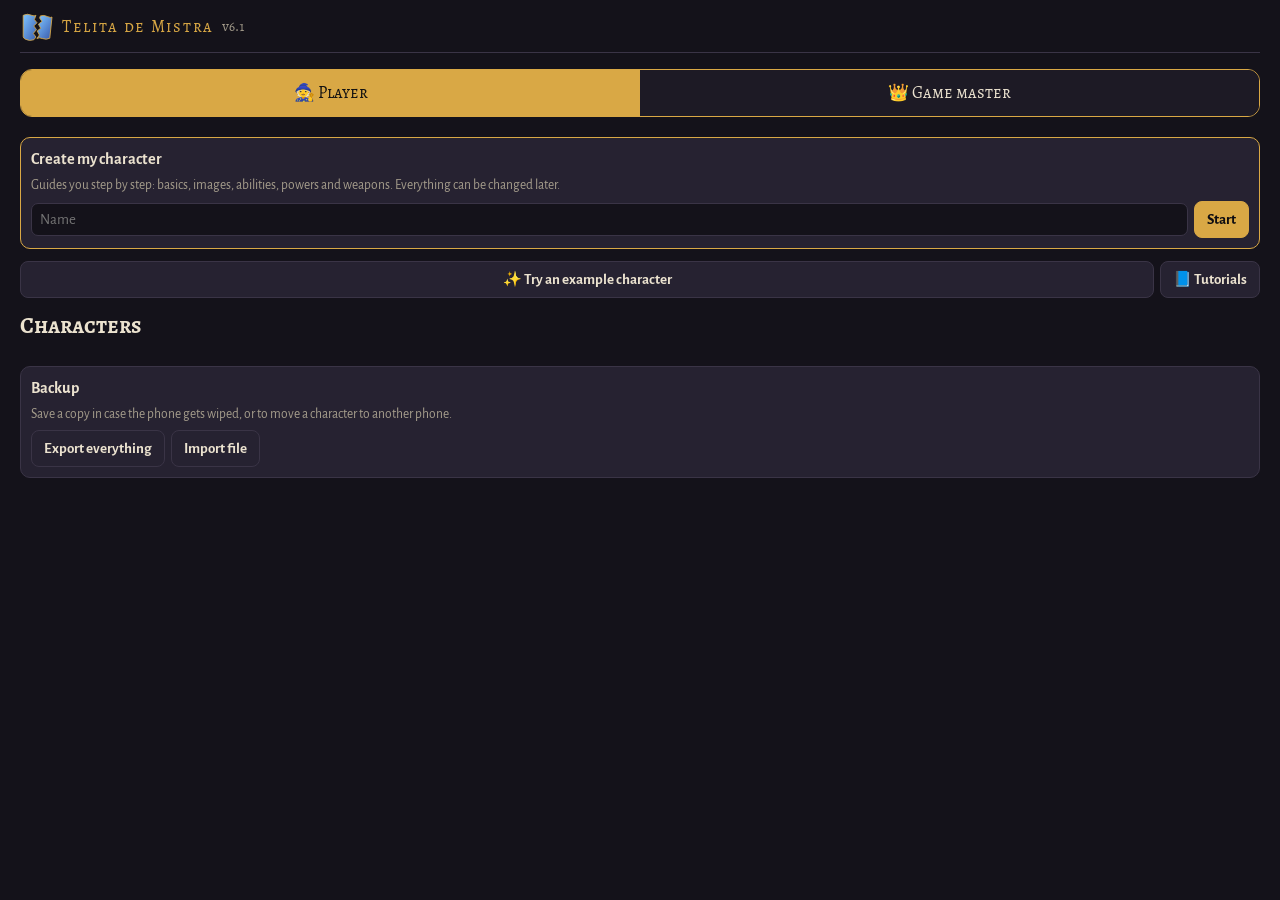
==== commit a7968c5d: "v6.1: mapa nítido al hacer zoom y más liviano en iPhone; código fuente y notas en src/ Co-Authored-B" ====
--- a/index.html
+++ b/index.html
@@ -579,7 +579,7 @@
 .mapview{position:relative;flex:1;min-height:0;overflow:hidden;border-radius:10px;background:#0b0a0e;border:1px solid var(--line);touch-action:none;cursor:grab}
 .mapinner{position:absolute;left:0;top:0;transform-origin:0 0}
 .mapinner img{display:block;max-width:none;user-select:none;-webkit-user-drag:none}
-.mpin{position:absolute;transform:translate(-50%,-100%) scale(var(--iz));transform-origin:50% 100%;background:none;border:0;padding:0;display:flex;flex-direction:column;align-items:center;cursor:pointer}
+.mpin{position:absolute;transform:translate(-50%,-100%);transform-origin:50% 100%;background:none;border:0;padding:0;display:flex;flex-direction:column;align-items:center;cursor:pointer}
 .mpin i{width:22px;height:22px;border-radius:50% 50% 50% 0;transform:rotate(-45deg);background:var(--pc);border:2px solid #111;box-shadow:0 2px 6px rgba(0,0,0,.6);order:2}
 .mpin span{order:1;background:rgba(10,8,14,.85);color:#fff;font-size:.8rem;padding:2px 7px;border-radius:6px;margin-bottom:3px;white-space:nowrap;max-width:180px;overflow:hidden;text-overflow:ellipsis}
 .mpin span:empty{display:none}
@@ -759,7 +759,7 @@
 <script>
 "use strict";
 /* ============ utilidades ============ */
-const APPV="6.0";
+const APPV="6.1";
 let DOR=null;
 async function loadDor(){return DOR||(DOR={})}
 const DICT={"en": {"(copia)": "(copy)", "Abierto": "Open", "Abreviatura": "Abbreviation", "Abrir": "Open", "Activo": "Active", "Actual": "Current", "Adjuntá una imagen actual del personaje junto con el texto.": "Attach a current image of the character along with the text.", "Agregar": "Add", "Agregar a {0}": "Add to {0}", "Agregar cuadro de texto": "Add text box", "Agregar dato (cordura, resistencias…)": "Add stat (sanity, resistances…)", "Agregar dentro": "Add inside", "Agregar habilidad": "Add skill", "Agregar parte (brazo extra, cola, alas…)": "Add part (extra arm, tail, wings…)", "Agregar parte dentro": "Add part inside", "Agregar punto de desbloqueo": "Add unlock point", "Agregar salvación": "Add saving throw", "Al golpear suma a": "On hit, adds to", "Apagada": "Off", "Apagar": "Turn off", "Armas": "Weapons", "Armas y ataques": "Weapons & attacks", "Barras": "Bars", "Bono de ataque": "Attack bonus", "Bono extra": "Extra bonus", "Borrado": "Deleted", "Borrador": "Eraser", "Borrar": "Delete", "Borrar grupo": "Delete group", "Borrar lista": "Delete list", "Borrar medidor": "Delete meter", "Borrar zona": "Delete zone", "Buscar": "Search", "Buscar en todas las notas (ej.: Goblin celeste)": "Search all notes (e.g.: Sky goblin)", "CA": "AC", "Cada X horas": "Every X hours", "Cada X turnos": "Every X turns", "Cada cuántas horas": "Every how many hours", "Cada cuántos turnos": "Every how many turns", "Cambiar imagen": "Change image", "Cancelar": "Cancel", "Cantidad": "Amount", "Características": "Abilities", "Cerrar": "Close", "Clase de armadura (CA)": "Armor class (AC)", "Clase, raza…": "Class, race…", "Color": "Color", "Combate": "Combat", "Combate terminado": "Combat ended", "Competencia": "Proficiency", "Contadores": "Counters", "Controlada por medidor": "Driven by a meter", "Copia de seguridad": "Backup", "Copia descargada": "Backup downloaded", "Copiar texto": "Copy text", "Crear": "Create", "Cuanto más avanza el medidor, más fuerte el color.": "The further the meter goes, the stronger the color.", "Cuerpo": "Body", "Curar": "Heal", "Cuánto gasta": "How much it spends", "Dados de golpe": "Hit dice", "Daño": "Damage", "De combate": "Combat pose", "Degradado con segundo color": "Gradient with a second color", "Descanso": "Rest", "Descanso corto": "Short rest", "Descanso largo": "Long rest", "Descanso largo: todo recargado": "Long rest: everything recharged", "Descripción": "Description", "Deshacer": "Undo", "Deshecho": "Undone", "Dos lados (negativo ↔ positivo)": "Two sides (negative ↔ positive)", "Duplicar": "Duplicate", "Dura (turnos, 0 = nada)": "Lasts (turns, 0 = none)", "Dura (turnos, 0 = sin límite)": "Lasts (turns, 0 = no limit)", "Dónde está": "Where it is", "Editar": "Edit", "Efectos activos": "Active effects", "Empieza con una plantilla básica: cuerpo completo, estadísticas y habilidades. Todo se puede cambiar.": "Starts from a basic template: full body, abilities and skills. Everything can be changed.", "Encendida": "On", "Enciende la zona": "Lights up zone", "Entrar en combate": "Entering combat", "Entró en combate": "Entered combat", "Escalas propias: luz y sombra, tamaño de una guadaña, corrupción… Pueden cambiar el color de una zona de la imagen.": "Your own scales: light and shadow, the size of a scythe, corruption… They can change the color of an image zone.", "Escribí acá…": "Write here…", "Ese archivo no es una copia de Telita de Mistra": "That file is not a Telita de Mistra backup", "Espacios de conjuro, usos de maniobras, puntos de ki… lo que se gasta y se recarga.": "Spell slots, maneuver uses, ki points… whatever gets spent and recharged.", "Estados": "Conditions", "Exportar": "Export", "Exportar este personaje": "Export this character", "Exportar todo": "Export everything", "Fallo": "Failure", "Fallos": "Failures", "Gasta de": "Spends from", "Golpe con {0}": "Hit with {0}", "Golpeé": "I hit", "Golpeó con {0}": "Hit with {0}", "Gris (inconsciente)": "Gray (unconscious)", "Guardar": "Save", "Guardá una copia por si se borra el celular, o para pasar un personaje a otro teléfono.": "Save a copy in case the phone gets wiped, or to move a character to another phone.", "Habilidades": "Skills", "Hoja": "Sheet", "Hoja de personaje": "Character sheet", "Idioma": "Language", "Imagen cambiada. Revisá las zonas pintadas de esta pose.": "Image changed. Check the painted zones for this pose.", "Imagen cargada": "Image uploaded", "Importar archivo": "Import file", "Inactivo": "Inactive", "Iniciativa": "Initiative", "Inicio": "Home", "Inspiración": "Inspiration", "Inspiración ganada": "Inspiration gained", "Inspiración usada": "Inspiration used", "Instalar": "Install", "Instalar Telita de Mistra": "Install Telita de Mistra", "Intensidad": "Intensity", "Las notas son compartidas por todos los personajes de este dispositivo.": "Notes are shared by all characters on this device.", "Late": "Pulses", "Limpiar": "Clear", "Listo": "Done", "Los datos se guardan en este dispositivo.": "Data is saved on this device.", "Marcas, cargas, almas… se suman al golpear con el arma vinculada.": "Marks, charges, souls… they add up when you hit with the linked weapon.", "Medidores": "Meters", "Menú": "Menu", "Mostrar": "Show", "Máx.": "Max", "Máximo": "Maximum", "Mínimo": "Minimum", "Nada": "Nothing", "Nada encontrado para “{0}”.": "Nothing found for “{0}”.", "Negativo": "Negative", "Ninguna": "None", "Nivel": "Level", "No (se prende y apaga)": "No (turns on and off)", "No alcanza: {0}": "Not enough: {0}", "No quedan usos de {0}": "No uses left of {0}", "No se pudo leer la imagen": "Couldn't read the image", "Nombre": "Name", "Nombre (ej.: Tamaño, Hambre, Luz y sombra)": "Name (e.g.: Size, Hunger, Light and shadow)", "Nombre del lado derecho": "Right side name", "Nombre del lado izquierdo": "Left side name", "Nombre · característica · bono extra.": "Name · ability · extra bonus.", "Notas": "Notes", "Notas de esta parte: tatuajes, heridas, marcas…": "Notes for this part: tattoos, wounds, marks…", "Nueva": "New", "Nueva arma": "New weapon", "Nueva barra": "New bar", "Nueva característica": "New ability", "Nueva carpeta o nota": "New folder or note", "Nueva habilidad": "New skill", "Nueva lista": "New list", "Nueva lista (inventario, tatuajes dimensionales…)": "New list (inventory, dimensional tattoos…)", "Nueva nota": "New note", "Nueva parte": "New part", "Nueva pose": "New pose", "Nueva pose (cantando, durmiendo, transformado…)": "New pose (singing, sleeping, transformed…)", "Nueva salvación": "New saving throw", "Nueva zona": "New zone", "Nueva zona de brillo": "New glow zone", "Nuevo contador": "New counter", "Nuevo cuadro": "New box", "Nuevo dato": "New stat", "Nuevo estado": "New condition", "Nuevo grupo": "New group", "Nuevo grupo (ej.: Magia malacálica, Canciones, Dotes)": "New group (e.g.: Malacalic magic, Songs, Feats)", "Nuevo medidor": "New meter", "Nuevo personaje": "New character", "Nuevo poder": "New power", "Nuevo recurso": "New resource", "Nuevo ítem mágico": "New magic item", "Oscurecido": "Darkened", "Otro": "Other", "PV": "HP", "Para instalar: tocá Compartir ↑ y después “Agregar a inicio”": "To install: tap Share ↑ and then “Add to Home Screen”", "Parte del cuerpo": "Body part", "Partes del cuerpo": "Body parts", "Paso de los botones": "Button step", "Percepción pasiva": "Passive perception", "Personaje": "Character", "Personaje creado": "Character created", "Personajes": "Characters", "Pertenece a (arma, ítem…)": "Belongs to (weapon, item…)", "Pincel": "Brush", "Pintar la zona en cada pose:": "Paint the zone on each pose:", "Pintá con el dedo la zona que tiene que brillar. El color de la pintura es solo de guía.": "Paint with your finger the zone that should glow. The paint color is just a guide.", "Poderes": "Powers", "Poses": "Poses", "Positivo": "Positive", "Quitar fondo blanco": "Remove white background", "Qué es": "What it is", "Qué hace": "What it does", "Qué se desbloquea": "What unlocks", "Recibió {0} de daño": "Took {0} damage", "Recuperar un uso": "Recover one use", "Recursos": "Resources", "Reiniciar": "Reset", "Resplandor": "Glow", "Restar": "Subtract", "Sacar": "Take out", "Salvaciones contra muerte": "Death saves", "Se curó {0}": "Healed {0}", "Se estabilizó": "Stabilized", "Se recarga": "Recharges", "Se recargan": "Recharge", "Se tambalea": "Staggers", "Secciones": "Sections", "Seleccioná el texto y copialo a mano": "Select the text and copy it manually", "Sello (apaga brillos)": "Seal (dims glows)", "Siguiente turno": "Next turn", "Sin armas todavía.": "No weapons yet.", "Sin efecto en la imagen": "No effect on image", "Sin imagen": "No image", "Sin imagen todavía.": "No image yet.", "Sin notas todavía.": "No notes yet.", "Sin recarga": "No recharge", "Sin recursos todavía.": "No resources yet.", "Sin zonas todavía.": "No zones yet.", "Sin ítems mágicos todavía.": "No magic items yet.", "Solo sube (0 → máximo)": "Goes up only (0 → max)", "Subila en Cuerpo → Poses.": "Upload it in Body → Poses.", "Subir imagen": "Upload image", "Subí una imagen en Poses para poder pintar.": "Upload an image in Poses to paint.", "Suma a: {0}": "Adds to: {0}", "Sumar": "Add", "Tamaño": "Size", "Tatuajes, hielo, fuego, un halo… Pintá con el dedo sobre cada pose la zona que tiene que brillar.": "Tattoos, ice, fire, a halo… Paint with your finger on each pose the zone that should glow.", "Terminar": "Finish", "Terminar combate": "End combat", "Terminó el combate": "Combat ended", "Texto copiado": "Text copied", "Texto del botón de acción": "Action button text", "Texto para pedir la imagen a Gemini u otra IA": "Text to request the image from Gemini or another AI", "Tipo": "Type", "Tiradas de salvación": "Saving throws", "Tocá el círculo: nada → competente → experto.": "Tap the circle: none → proficient → expert.", "Tocá los tres puntitos ⋮ y después “Instalar aplicación”": "Tap the three dots ⋮ and then “Install app”", "Tocá una parte para escribir notas o agregar partes dentro. Podés sumar extremidades extra.": "Tap a part to write notes or add parts inside. You can add extra limbs.", "Turno": "Turn", "Turno anterior": "Previous turn", "Turno {0}": "Turn {0}", "Turno {0} · terminó: {1}": "Turn {0} · ended: {1}", "Título": "Title", "Una imagen por pose. Las marcadas como “de combate” aparecen al entrar en combate.": "One image per pose. Poses marked as “combat” appear when entering combat.", "Unidad": "Unit", "Usar": "Use", "Usar todo": "Use all", "Usos (0 = sin contador)": "Uses (0 = no counter)", "Usos propios (0 = sin contador)": "Own uses (0 = no counter)", "Usá la imagen adjunta como referencia de mi personaje{0}. Generá una imagen nueva del MISMO personaje {1}. Mantené exactamente la misma cara, cuerpo, ropa, tatuajes, colores y estilo de ilustración. Cuerpo completo, de la cabeza a los pies, centrado y sin cortar ninguna parte. Fondo blanco liso, sin sombras en el piso, sin texto ni marcos. Formato vertical 2:3.": "Use the attached image as a reference of my character{0}. Generate a new image of the SAME character {1}. Keep exactly the same face, body, clothes, tattoos, colors and illustration style. Full body, head to feet, centered, nothing cut off. Plain white background, no floor shadows, no text or frames. Vertical 2:3 format.", "Usó {0}": "Used {0}", "Vacío.": "Empty.", "Vacío. Tocá “Editar”.": "Empty. Tap “Edit”.", "Velocidad": "Speed", "Volver": "Back", "Zona borrada": "Zone deleted", "Zona guardada": "Zone saved", "Zonas que brillan": "Glowing zones", "activo": "active", "auto": "auto", "descanso corto": "short rest", "descanso largo": "long rest", "faltan {0}": "{0} left", "inactivo": "inactive", "quedan {0}": "{0} left", "se recarga cada {0} h": "recharges every {0} h", "se recarga cada {0} turnos": "recharges every {0} turns", "se recarga con {0}": "recharges on {0}", "sin límite": "no limit", "terminó: {0}": "ended: {0}", "turno": "turn", "turnos": "turns", "{0} personaje(s) importado(s)": "{0} character(s) imported", "{0} resultados": "{0} results", "¡En combate!": "In combat!", "¡Estabilizado!": "Stabilized!", "¿Qué está haciendo el personaje?": "What is the character doing?", "¿Seguro? Tocá otra vez": "Sure? Tap again", "Éxito": "Success", "Éxitos": "Successes", "Ítems mágicos": "Magic items", "Últimas acciones": "Recent actions", "durmiendo": "sleeping", "Abrir la ficha": "Open the sheet", "Anterior": "Back", "Armas y objetos": "Weapons & items", "Armas → Medidores, contadores y barras.": "Weapons → Meters, counters and bars.", "Armá grupos con los poderes del personaje y escribí qué hace cada uno. Los detalles (usos, duración, qué gastan) se ajustan después con Editar.": "Make groups with the character's powers and write what each one does. Details (uses, duration, what they spend) can be adjusted later with Edit.", "Asistente de creación": "Creation wizard", "Clase, raza, descripción corta": "Class, race, short description", "Completá lo que sepas. Todo se puede cambiar después.": "Fill in what you know. Everything can be changed later.", "Crear mi personaje": "Create my character", "Cuerpo → Partes del cuerpo: notas por parte y extremidades extra.": "Body → Body parts: notes per part and extra limbs.", "Cuerpo → Zonas que brillan: pintá tatuajes, hielo o fuego sobre cada pose.": "Body → Glowing zones: paint tattoos, ice or fire on each pose.", "Datos básicos": "Basics", "Ej.: Minotauro bárbaro · casi 4 metros": "E.g.: Minotaur barbarian · almost 4 meters", "Empezar": "Start", "Escribí el valor de cada característica. Podés renombrarlas, borrarlas o agregar nuevas.": "Write the value of each ability. You can rename, delete or add new ones.", "Historia o rasgos especiales": "Backstory or special traits", "Hoja: habilidades, salvaciones y datos extra.": "Sheet: skills, saving throws and extra stats.", "Imágenes": "Images", "Las habilidades y salvaciones se marcan después en la pestaña Hoja.": "Skills and saving throws are marked later in the Sheet tab.", "Las zonas que brillan (tatuajes, hielo, fuego…) se pintan después en Cuerpo → Zonas que brillan.": "Glowing zones (tattoos, ice, fire…) are painted later in Body → Glowing zones.", "Lo que podés hacer ahora en la ficha:": "What you can do now in the sheet:", "Nombre de la pose": "Pose name", "Quién es, qué le pasó, qué lo hace especial…": "Who they are, what happened to them, what makes them special…", "Saltar asistente": "Skip wizard", "Siguiente": "Next", "Subí una imagen para cada pose. Las de combate aparecen solas al entrar en combate. Podés agregar las poses que quieras.": "Upload an image for each pose. Combat poses show up automatically when entering combat. You can add as many poses as you want.", "Te guía paso a paso: datos, imágenes, características, poderes y armas. Todo se puede cambiar después.": "Guides you step by step: basics, images, abilities, powers and weapons. Everything can be changed later.", "Tocá Editar en cualquier pestaña para cambiar o borrar lo que quieras.": "Tap Edit on any tab to change or delete anything.", "Vida máxima (PV)": "Max hit points (HP)", "¡{0} está listo!": "{0} is ready!", "¿No tenés las imágenes? Pedíselas a Gemini": "Don't have the images? Ask Gemini", "Usá la imagen adjunta como referencia de mi personaje{0}. Generá una imagen nueva del MISMO personaje {1}.": "Use the attached image as a reference of my character{0}. Generate a new image of the SAME character {1}.", "Mantené exactamente la misma cara, cuerpo, ropa, tatuajes, colores y estilo de ilustración.": "Keep exactly the same face, body, clothes, tattoos, colors and illustration style.", "Que {0} en {1} brille en color {2}.": "Make the {0} on the {1} glow {2}.", "Que {0} brille en color {1}.": "Make the {0} glow {1}.", "Que se vea claramente {0} en {1}, bien definido y sin brillo propio (el brillo se agrega después).": "Clearly show the {0} on the {1}, well defined and without its own glow (the glow is added later).", "Que se vea claramente {0}, bien definido y sin brillo propio (el brillo se agrega después).": "Clearly show the {0}, well defined and without its own glow (the glow is added later).", "Encuadre: cuerpo completo de la cabeza a los pies, centrado, ocupando casi toda la altura de la imagen, con el mismo tamaño y posición que la imagen de referencia, sin cortar ninguna parte.": "Framing: full body from head to feet, centered, filling almost the whole height of the image, same size and position as the reference image, nothing cut off.", "Fondo blanco liso, sin sombras en el piso, sin texto ni marcos. Formato vertical 2:3.": "Plain white background, no floor shadows, no text or frames. Vertical 2:3 format.", "Arma el pedido para que todas las imágenes salgan con el mismo encuadre y encajen con la app.": "Builds the request so all images come out with the same framing and fit the app.", "¿Qué está haciendo el personaje? (la pose)": "What is the character doing? (the pose)", "Ej.: en posición de ataque con la lanza": "E.g.: in attack stance with the spear", "Zonas que tienen que aparecer:": "Zones that must appear:", "El brillo": "The glow", "Lo agrega la app (recomendado)": "The app adds it (recommended)", "Que la IA lo dibuje": "Let the AI draw it", "Si creás zonas que brillan (Cuerpo → Zonas que brillan), vas a poder sumarlas al pedido.": "If you create glowing zones (Body → Glowing zones), you'll be able to add them to the request.", "Pegalo en Gemini junto con una imagen actual del personaje. Después subí el resultado en la pose.": "Paste it into Gemini with a current image of the character. Then upload the result to the pose.", "celeste": "light blue", "celeste hielo": "icy blue", "azul": "blue", "blanco": "white", "amarillo": "yellow", "dorado claro": "light gold", "dorado": "gold", "naranja": "orange", "rojo": "red", "rojo oscuro": "dark red", "verde": "green", "verde agua": "aqua green", "violeta": "violet", "rosa": "pink", "negro": "black", "Tatuajes, hielo, fuego, un halo… Anotalas acá con su parte del cuerpo y color: se suman al pedido para Gemini y después las pintás sobre la imagen.": "Tattoos, ice, fire, a halo… List them here with their body part and color: they get added to the Gemini request and later you paint them on the image.", "Te paso dos imágenes: la primera es mi personaje{0} y la segunda es una figura gris de referencia. Generá una imagen nueva del MISMO personaje de la primera imagen haciendo exactamente la pose de la figura ({1}), en el mismo lugar y tamaño que ocupa la figura.": "I'm giving you two images: the first is my character{0} and the second is a gray reference figure. Generate a new image of the SAME character from the first image doing exactly the pose of the figure ({1}), in the same place and size as the figure.", "No copies el color gris ni el aspecto de la figura: solo su pose y su encuadre. Que no se corte ninguna parte del cuerpo.": "Don't copy the gray color or the look of the figure: only its pose and framing. Don't cut off any part of the body.", "Plantilla de pose (recomendado): una figura con la pose y el encuadre de la app para pasarle a la IA junto con tu personaje.": "Pose template (recommended): a figure with the pose and framing the app uses, to give the AI along with your character.", "Sin plantilla": "No template", "Descargar plantilla": "Download template", "Pasale a la IA: 1) la imagen de tu personaje, 2) esta plantilla, 3) el texto.": "Give the AI: 1) your character's image, 2) this template, 3) the text.", "Plantilla descargada": "Template downloaded", "De pie": "Standing", "Ataque": "Attack", "Defensa": "Defense", "Lanzando un hechizo": "Casting a spell", "Cantando": "Singing", "Sentado en el suelo": "Sitting on the ground", "Durmiendo (acostado)": "Sleeping (lying down)", "Fondo": "Background", "Una imagen de fondo detrás del personaje: un paisaje, un castillo, lo que quieras. Cada pose puede tener uno propio.": "A background image behind the character: a landscape, a castle, whatever you like. Each pose can have its own.", "Sin fondo": "No background", "Cambiar fondo": "Change background", "Subir fondo": "Upload background", "Quitar fondo": "Remove background", "Oscurecer el fondo": "Darken the background", "¿Querés pedirle la imagen a una IA? (Gemini u otra)": "Want to ask an AI for the image? (Gemini or another)", "Subí una imagen para cada pose: un dibujo tuyo, un archivo que ya tengas o algo hecho con IA. Las de combate aparecen solas al entrar en combate.": "Upload an image for each pose: your own drawing, a file you already have or something made with AI. Combat poses show up automatically when entering combat.", "Cambiar fondo propio": "Change own background", "Fondo propio": "Own background", "Quitar fondo propio": "Remove own background", "Fondo cargado": "Background uploaded", "Altura": "Height", "Peso": "Weight", "Ej.: 3,8 m": "E.g.: 12 ft 6 in", "Ej.: 450 kg": "E.g.: 990 lb", "Más datos": "More details", "Altura, peso, edad, ojos, deidad… Cambiá el nombre de cada dato, borralos o agregá los que quieras.": "Height, weight, age, eyes, deity… Rename each detail, delete them or add as many as you want.", "Nombre del dato": "Detail name", "Valor": "Value", "Agregar dato": "Add detail", "Bajar": "Lower", "Usar esta pose en el texto": "Use this pose in the text", "Tocá una figura para usarla en el texto. Marcá “Bajar” en las que quieras descargar.": "Tap a figure to use it in the text. Check “Download” on the ones you want to save.", "Descargar marcadas": "Download checked", "Descargar todas": "Download all", "{0} plantillas descargadas": "{0} templates downloaded", "Algo falló al mostrar esta parte": "Something failed while showing this part", "Versión": "Version", "Error": "Error", "Tus datos": "Your details", "Para los cálculos": "Used in calculations", "Clase, raza, altura, peso, edad, deidad… Cambiá el nombre de cada dato, borralos o agregá los que quieras.": "Class, race, height, weight, age, deity… Rename each detail, delete them or add as many as you want.", "Pincel inteligente": "Smart brush", "Varita": "Magic wand", "Tolerancia": "Tolerance", "Copiar desde otra pose:": "Copy from another pose:", "Mover": "Move", "Giro": "Rotation", "Espejar": "Mirror", "Fijar": "Apply", "Descartar copia": "Discard copy", "Pincel: pintás donde pasás el dedo. Pincel inteligente: solo marca lo que tiene el color donde empezaste a pintar. Varita: un toque selecciona todo lo pegado de ese color.": "Brush: paints wherever your finger goes. Smart brush: only marks what has the color where you started painting. Wand: one tap selects everything connected of that color.", "Casi nada seleccionado: subí la tolerancia": "Almost nothing selected: raise the tolerance", "Arrastrá para acomodar y tocá Fijar": "Drag to position it and tap Apply", "Nueva invocación": "New summon", "Adentro": "Inside", "Invocada": "Summoned", "Agotada": "Exhausted", "Vida (0 = sin vida propia)": "HP (0 = no own HP)", "Volver adentro": "Bring back inside", "Invocar": "Summon", "Sin invocaciones todavía.": "No summons yet.", "Invocaciones y compañeros": "Summons & companions", "Espíritus, brujas, mascotas, criaturas… cada uno con su vida, su estado y cuántos turnos dura afuera.": "Spirits, witches, pets, creatures… each with its own HP, state and how many turns it lasts outside.", "Invocaciones": "Summons", "Invocó a {0}": "Summoned {0}", "Acercar": "Zoom in", "Alejar": "Zoom out", "Mover vista": "Move view", "Con dos dedos también agrandás y movés.": "You can also zoom and move with two fingers.", "Efecto": "Effect", "Brillo": "Glow", "Fuego": "Fire", "Hielo / escarcha": "Ice / frost", "Electricidad": "Electricity", "Humo": "Smoke", "Metálico / armadura": "Metallic / armor", "Sombra": "Shadow", "Luz sagrada": "Holy light", "Veneno / ácido": "Poison / acid", "Sangre": "Blood", "Lava": "Lava", "Cristal / arcano": "Crystal / arcane", "Sobrevida": "Temp HP", "Sumar sobrevida": "Add temp HP", "La sobrevida se gasta primero al recibir daño.": "Temp HP is spent first when taking damage.", "Quitar sobrevida": "Remove temp HP", "de sobrevida": "from temp HP", "Escribí cuánta sobrevida sumar": "Type how much temp HP to add", "Ganó {0} de sobrevida": "Gained {0} temp HP", "Capa": "Layer", "Brillos y capas": "Glows & layers", "Capas": "Layers", "Imágenes que se ponen encima o detrás del personaje: armaduras, alas, espectros, auras, brazos de más… Se prenden y apagan con un toque.": "Images placed in front of or behind the character: armor, wings, spirits, auras, extra arms… Turn them on and off with one tap.", "Lugar": "Position", "Delante del personaje": "In front of the character", "Detrás del personaje": "Behind the character", "Transparencia": "Opacity", "Quitar fondo blanco al subir": "Remove white background on upload", "Acomodar": "Adjust", "Quitar": "Remove", "Subir": "Move up", "Usar en las poses que faltan": "Use in the missing poses", "Borrar capa": "Delete layer", "Sin capas todavía.": "No layers yet.", "Nueva capa": "New layer", "Restablecer": "Reset", "Arrastrá con un dedo para mover. Con dos dedos agrandás, achicás y girás a la vez.": "Drag with one finger to move. With two fingers you scale and rotate at the same time.", "Capa acomodada": "Layer adjusted", "Subí una imagen para esta capa en Cuerpo → Capas": "Upload an image for this layer in Body → Layers", "Copiada a {0} pose(s). Acomodala en cada una si hace falta.": "Copied to {0} pose(s). Adjust it on each one if needed.", "Todas las poses ya tienen imagen": "All poses already have an image", "Enciende la zona o capa": "Lights up zone or layer", "Ver foto": "View photo", "Foto": "Photo", "Foto agregada": "Photo added", "Borrar foto": "Delete photo", "Tirada": "Roll", "Habilidad": "Skill", "Salvación": "Saving throw", "Característica": "Ability", "Libre": "Free", "Bonificador": "Bonus", "Agregá armas en la pestaña Armas.": "Add weapons in the Weapons tab.", "Normal": "Normal", "Ventaja": "Advantage", "Desventaja": "Disadvantage", "Lo que salió en el d20": "What you rolled on the d20", "Segundo d20": "Second d20", "Tirar virtual": "Virtual roll", "Crítico": "Critical", "Suma de los dados de daño": "Sum of the damage dice", "Últimas tiradas": "Recent rolls", "¡Crítico!": "Critical!", "Pifia": "Fumble", "Escribí lo que salió en tu dado o tocá Tirar virtual.": "Type what your die shows or tap Virtual roll.", "Daño máximo: no hace falta tirar": "Max damage: no need to roll", "Tirá {0} y escribí la suma": "Roll {0} and type the sum", "Anotar en el registro": "Add to the log", "Anotado": "Logged", "Duplicar dados": "Double dice", "Triplicar dados": "Triple dice", "Daño máximo": "Max damage", "Máximo + tirada normal": "Max + normal roll", "Sin crítico": "No critical", "Calculadora de tiradas": "Roll calculator", "Compendio": "Compendium", "Compendio de conjuros e ítems": "Spells & items compendium", "Conjuros": "Spells", "Dotes": "Feats", "Mis entradas": "My entries", "Buscar (nombre o texto)…": "Search (name or text)…", "Todos los niveles": "All levels", "Trucos": "Cantrips", "Truco": "Cantrip", "Nivel {0}": "Level {0}", "Todas las clases": "All classes", "propio": "custom", "Nada encontrado.": "Nothing found.", "Mostrar más ({0})": "Show more ({0})", "Nueva entrada propia": "New custom entry", "Incluye material del SRD 5.1 de Wizards of the Coast (CC BY 4.0). Texto en inglés por ahora.": "Includes material from the SRD 5.1 by Wizards of the Coast (CC BY 4.0).", "Cargando compendio…": "Loading compendium…", "Conjuro": "Spell", "Ítem mágico": "Magic item", "Dote": "Feat", "Detalle corto (nivel, escuela, alcance…)": "Short detail (level, school, range…)", "Texto": "Text", "Guardar en mi compendio": "Save to my compendium", "Concentración": "Concentration", "Agregar a la ficha de {0}": "Add to {0}'s sheet", "Creá un grupo en Poderes primero": "Create a group in Powers first", "{0} agregado a la ficha": "{0} added to the sheet", "Sin nombre": "Unnamed", "Guardado en tu compendio": "Saved to your compendium", "ritual": "ritual", "Buscar en el compendio (conjuros, dotes, ítems)": "Search the compendium (spells, feats, items)", "Buscar en el compendio": "Search the compendium", "Modificadores": "Modifiers", "Valor: un número (+2, -1) o dados (1d4, +1d6). Se guardan en el personaje.": "Value: a number (+2, -1) or dice (1d4, +1d6). They're saved on the character.", "A la tirada": "To the roll", "Al daño": "To damage", "Todas las tiradas": "All rolls", "Ataques": "Attacks", "Salvaciones": "Saving throws", "Todavía no hay modificadores.": "No modifiers yet.", "Agregar modificador": "Add modifier", "Nuevo modificador": "New modifier", "daño": "dmg", "Agregá los tuyos: bendición, ventaja de terreno, furia, maldición… y prendelos cuando correspondan.": "Add your own: bless, high ground, rage, curse… and turn them on when they apply.", "Resultado de {0} ({1})": "Result of {0} ({1})", "Otro (solo esta tirada)": "Other (this roll only)", "otro": "other", "Lazo": "Lasso", "Traer de otra pose:": "Bring from another pose:", "Descartar": "Discard", "Arrastrá para mover. Con dos dedos agrandás y girás.": "Drag to move. Use two fingers to scale and rotate.", "Elegí un pincel de efecto y pintá: ves el efecto mientras pintás. Podés usar varios pinceles y colores en la misma zona. El lazo rodea una parte para moverla, agrandarla o girarla.": "Pick an effect brush and paint: you see the effect as you paint. You can use several brushes and colors in the same zone. The lasso surrounds a part to move, scale or rotate it.", "Fusionar con": "Blend with", "Acomodá la parte: arrastrá con un dedo, agrandá y girá con dos. Después tocá Fijar.": "Position the part: drag with one finger, scale and rotate with two. Then tap Apply.", "Rodeá con el dedo lo que querés traer de «{0}». O tocá Todo.": "Draw around what you want to bring from “{0}”. Or tap All.", "Todo": "All", "Rodeá con el dedo la parte que querés mover, agrandar o girar.": "Draw around the part you want to move, scale or rotate.", "Pinceles de esta zona (cambiar acá recolorea todo lo pintado con ese pincel):": "Brushes in this zone (changing here recolors everything painted with that brush):", "Segundo color": "Second color", "Segundo color (fusión)": "Second color (blend)", "Borrar pincel": "Delete brush", "Cargador": "Magazine", "Reserva": "Reserve", "reserva": "reserve", "Recargar": "Reload", "Recuperar ({0})": "Recover ({0})", "Munición y consumibles": "Ammo & consumables", "Nada todavía.": "Nothing yet.", "Cargador (0 = no usa)": "Magazine (0 = none)", "Cura (ej.: 2d4+2)": "Heals (e.g. 2d4+2)", "Flechas / virotes": "Arrows / bolts", "Balas / cartuchos": "Bullets / shells", "Pociones": "Potions", "Bombas / granadas": "Bombs / grenades", "Cuchillos arrojadizos": "Throwing knives", "Dardos": "Darts", "Pergaminos": "Scrolls", "Munición": "Ammo", "Disparé": "I shot", "Lancé": "I threw", "Beber": "Drink", "Lanzar": "Throw", "Sin usos": "No uses left", "Sin {0}": "No {0}", "Grimorio de {0}": "{0}'s grimoire", "Índice": "Contents", "Todavía no hay conjuros. Agregalos en Poderes o desde el Compendio.": "No spells yet. Add them in Powers or from the Compendium.", "Usos": "Uses", "Cambiar ilustración": "Change picture", "＋ Ilustración": "＋ Picture", "Página {0} de {1}": "Page {0} of {1}", "Qué grupos entran": "Which groups", "Página anterior": "Previous page", "Página siguiente": "Next page", "Abrir grimorio": "Open grimoire", "o girá el celular": "or turn your phone", "Usa munición": "Uses ammo", "Cargador vacío: tocá Recargar": "Magazine empty: tap Reload", "Sin munición: {0}": "Out of ammo: {0}", "No queda: {0}": "None left: {0}", "Bebió {0}: +{1} PV": "Drank {0}: +{1} HP", "Curaste {0} PV": "You healed {0} HP", "Recargó {0}": "Reloaded {0}", "Recargado: {0}/{1}": "Reloaded: {0}/{1}", "Recuperaste {0}": "You recovered {0}", "Carcaj, cargadores, pociones, bombas, cuchillos arrojadizos… Lo que se gasta se ve. Vinculá un arma a su munición para que se descuente sola.": "Quivers, magazines, potions, bombs, throwing knives… You see what you spend. Link a weapon to its ammo so it counts down by itself.", "Lanzar conjuro": "Cast", "Ambientación": "Setting", "Cambia colores y letras de la ficha. Se puede cambiar cuando quieras desde el menú ☰.": "Changes the sheet's colors and lettering. You can change it anytime from the ☰ menu.", "Medieval fantástico": "Medieval fantasy", "Ciencia ficción": "Sci-fi", "Steampunk": "Steampunk", "Terror gótico": "Gothic horror", "Bosque feérico": "Fey forest", "Piratas y mar": "Pirates & sea", "Moderno / urbano": "Modern / urban", "Pergamino (claro)": "Parchment (light)", "Mostrar el grimorio (para magos)": "Show the grimoire (for casters)", "Tirar el d20": "Rolling the d20", "20 natural (crítico)": "Natural 20 (crit)", "1 natural (pifia)": "Natural 1 (fumble)", "Recibir daño": "Taking damage", "Curarse": "Healing", "Pasar de turno": "Next turn", "Descansar": "Resting", "Recargar un arma": "Reloading a weapon", "Este celular no puede reproducir ese audio": "This phone can't play that audio", "Sonido": "Sound", "Ninguno": "None", "Escuchar": "Listen", "Grabar o subir un sonido": "Record or upload a sound", "Este navegador no deja grabar. Subí un archivo de audio.": "This browser can't record. Upload an audio file.", "Grabación {0}": "Recording {0}", "No se pudo usar el micrófono. Revisá el permiso en los ajustes del celular.": "Couldn't use the microphone. Check the permission in your phone settings.", "No se grabó nada": "Nothing was recorded", "El audio es muy largo (máximo unos 4 MB)": "The audio is too long (about 4 MB max)", "No se pudo leer ese audio": "Couldn't read that audio", "Arrastrá las dos rayas doradas para dejar solo la parte que querés.": "Drag the two gold lines to keep just the part you want.", "Escuchar recorte": "Play the cut", "Escuchar todo": "Play all", "Cortar silencios": "Trim silence", "Empieza (seg)": "Starts (sec)", "Termina (seg)": "Ends (sec)", "Volumen": "Volume", "Lo que grabes o subas se asigna a: {0}": "What you record or upload goes to: {0}", "Sonidos de {0}": "{0}'s sounds", "Parar": "Stop", "Grabar": "Record", "Subir audio": "Upload audio", "Sonidos activados": "Sounds on", "Biblioteca": "Library", "Usar este": "Use this one", "Recortar": "Trim", "Todavía no hay sonidos. Grabá uno o subí un audio.": "No sounds yet. Record one or upload audio.", "Momentos": "Moments", "Sonidos que suenan solos en estos momentos. Para armas, munición, poderes, ítems mágicos e invocaciones, elegí el sonido al editar cada uno (botón 🎙).": "Sounds that play by themselves at these moments. For weapons, ammo, powers, magic items and summons, pick the sound when editing each one (🎙 button).", "Sonido asignado": "Sound assigned", "¿Borrar?": "Delete?", "Audio": "Audio", "Sonidos": "Sounds", "Sonido al atacar": "Attack sound", "Sonido al invocar": "Summon sound", "Sonido al usar": "Use sound", "Sonido al recargar": "Reload sound", "Barra": "Bar", "Corazón": "Heart", "Frasco": "Flask", "Monitor vital": "Vital monitor", "Escudo": "Shield", "Puntos": "Dots", "Velas": "Candles", "Corazón sangrante": "Bleeding heart", "Celdas de energía": "Energy cells", "Engranajes": "Gears", "Calaveras": "Skulls", "Runas": "Runes", "Gemas": "Gems", "Llamas": "Flames", "Baterías": "Batteries", "Apariencia": "Look", "Según ambientación": "Match the setting", "Éxitos necesarios": "Successes needed", "Fallos para morir": "Failures to die", "Apariencia de {0}": "{0}'s look", "Cada cosa puede tener su propio estilo. \"Según ambientación\" cambia solo cuando cambiás la ambientación.": "Each thing can have its own style. \"Match the setting\" changes by itself when you change the setting.", "Vida": "Hit points", "Recursos y espacios de conjuro": "Resources & spell slots", "Estilo para todos:": "Style for all:", "Este personaje no tiene recursos todavía.": "This character has no resources yet.", "Cayó: {0} fallos": "Fell: {0} failures", "Sin más salvaciones…": "No more saves…", "Sonido de este conjuro": "This spell's sound", "Pasar página del grimorio": "Turning a grimoire page", "sin sonido": "no sound", "Cambiar": "Change", "Poner sonido": "Add sound", "Quitar sonido": "Remove sound", "Nombre del conjuro": "Spell name", "Quitar ilustración": "Remove picture", "Borrar página": "Delete page", "Sonido al lanzar": "Sound when casting", "Sonido al abrir la página": "Sound when opening the page", "Página borrada": "Page deleted", "Página nueva": "New page", "Conjuro nuevo": "New spell", "Sin aura": "No aura", "Pulso": "Pulse", "Escarcha": "Frost", "Rayos": "Lightning", "Sagrado": "Holy", "Ver {0}": "View {0}", "Imagen, evoluciones y capas": "Image, evolutions & layers", "Evoluciones": "Evolutions", "Cada evolución es una imagen distinta del arma u objeto (normal, despierta, maldita…). Tocá una para cambiarla.": "Each evolution is a different image of the weapon or item (normal, awakened, cursed…). Tap one to switch.", "Evolución {0}": "Evolution {0}", "Evolución": "Evolution", "Nombre de la evolución": "Evolution name", "Capas superpuestas": "Overlay layers", "Imágenes que se ponen encima: llamas, runas, sangre, gemas engarzadas… Se prenden y apagan con un toque.": "Images placed on top: flames, runes, blood, set gems… Turn them on and off with a tap.", "Capa {0}": "Layer {0}", "Mover ↔": "Move ↔", "Mover ↕": "Move ↕", "Girar": "Rotate", "Color y aura": "Color & aura", "Quitar el fondo blanco al subir imágenes": "Remove white background when uploading", "Libro": "Book", "Papiro": "Scroll", "Lista": "List", "Estilo de las notas": "Notes style", "Ir a la página": "Go to page", "Cuaderno": "Notebook", "Páginas dentro": "Pages inside", "Página dentro de esta": "Page inside this one", "Hecho": "Done", "{0} entradas agregadas a tu compendio": "{0} entries added to your compendium", "Conjuros y dotes: SRD 5.2.1 en español; ítems mágicos: SRD 5.1 en español. Material de Wizards of the Coast (CC BY 4.0). Traducciones de la comunidad: translate-dnd5e-sdr2-es y ravanno-dnd5e-es.": "Spells and feats: SRD 5.2.1 in Spanish; magic items: SRD 5.1 in Spanish. Material by Wizards of the Coast (CC BY 4.0).", "Contador": "Counter", "Activable por turnos": "Toggle for turns", "Transformación": "Transformation", "Efecto retrasado": "Delayed effect", "Tabla aleatoria": "Random table", "Cuadro vacío": "Empty box", "Cuadro nuevo": "New box", "Contador de fragmentos": "Shard counter", "Fragmentos": "Shards", "Fragmentos absorbidos": "Shards absorbed", "Salvación contra la locura": "Save against madness", "Qué pasa": "What happens", "Escribí acá qué hace cada fragmento.": "Write here what each shard does.", "Sobrecarga y agotamiento": "Overload & exhaustion", "Sobrecarga": "Overload", "Magia sin límite.": "Unlimited magic.", "Agotamiento": "Exhaustion", "No puede usar magia.": "Can't use magic.", "Forma de lobo": "Wolf form", "Elegí a qué pose cambia y qué capas o zonas se prenden.": "Pick which pose it changes to and which layers or zones light up.", "Hechizo futuro": "Future spell", "Hechizos en espera": "Pending spells", "Tabla d100": "d100 table", "Magia del caos": "Chaos magic", "Tabla de magia del caos": "Chaos magic table", "1-10: Escribí el efecto\\n11-20: Otro efecto\\n21-100: …": "1-10: Write the effect\\n11-20: Another effect\\n21-100: …", "Pantalla de combate": "Combat screen", "Debajo del personaje": "Below the character", "Pestaña: {0}": "Tab: {0}", "Agregar un cuadro propio:": "Add your own box:", "Nombre del cuadro": "Box name", "Dónde se muestra": "Where it shows", "Borrar cuadro": "Delete box", "Vacío. Tocá Editar para agregarle cosas.": "Empty. Tap Edit to add things.", "Máximo (0 = sin tope)": "Max (0 = no limit)", "Suma o resta de a": "Step", "Dura (turnos, 0 = hasta apagarlo)": "Lasts (turns, 0 = until turned off)", "Al terminar, activa": "When it ends, starts", "Cambia a la pose": "Switches to pose", "No cambia": "No change", "Enciende otra zona o capa": "Lights another zone or layer", "Sonido al activar": "Sound when activated", "Turnos que tarda (dado o número)": "Turns until it fires (die or number)", "Secreto: no mostrar el nombre ni los turnos en pantalla": "Secret: don't show the name or turns on screen", "Sonido cuando se activa": "Sound when it fires", "Dado": "Die", "Resultados (uno por renglón: 1-5: efecto)": "Results (one per line: 1-5: effect)", "Fórmula (ej.: 2d6+3)": "Formula (e.g. 2d6+3)", "¿Seguro?": "Sure?", "{0} turnos": "{0} turns", "Transformarse": "Transform", "Activar": "Activate", "¿Qué hechizo o efecto?": "Which spell or effect?", "Programar": "Schedule", "Efecto secreto": "Secret effect", "en {0} turnos": "in {0} turns", "Ocultar": "Hide", "Ver (solo vos)": "Peek (just you)", "Tirar {0}": "Roll {0}", "o poné tu dado": "or enter your roll", "Ver": "Show", "No hay nada para ese número en la tabla.": "Nothing in the table for that number.", "Activó {0}": "Activated {0}", "Empieza: {0}": "Starts: {0}", "¡Se activa {0}!": "{0} fires!", "Cuadro agregado: cambiale lo que quieras": "Box added: change whatever you want", "{0}: ¡al máximo!": "{0}: maxed out!", "Programó un efecto": "Scheduled an effect", "Programado en secreto 🤫": "Scheduled in secret 🤫", "{0}: sale en {1} turnos": "{0}: fires in {1} turns", "Poné el número que sacaste": "Enter the number you rolled", "Pestañas propias": "Your own tabs", "Creá una pestaña nueva (por ejemplo \"Fragmentos\" o \"Licantropía\") y mandá ahí los cuadros que quieras.": "Create a new tab (e.g. \"Shards\" or \"Lycanthropy\") and send any boxes there.", "Nueva pestaña": "New tab", "Pestaña nueva": "New tab", "Cuadros de combate": "Combat boxes", "se ven al entrar en combate": "show when you enter combat", "Acción preparada": "Readied action", "Hechizo temporal": "Timed spell", "Hechizo con duración": "Spell with duration", "Dura los turnos que pongas y se apaga solo. Podés vincularle una zona o capa que brille.": "Lasts the turns you set and turns itself off. You can link a glowing zone or layer.", "Preparar acción": "Ready an action", "Sonido cuando se cumple": "Sound when triggered", "Cuando": "When", "Hago": "I do", "¡Se cumplió!": "It happened!", "Cuando… (el disparador)": "When… (the trigger)", "Hago… (la acción o el conjuro)": "I… (the action or spell)", "Preparar": "Ready", "Escribí el disparador o la acción": "Write the trigger or the action", "Preparó: {0}": "Readied: {0}", "¡Acción preparada! {0}": "Readied action! {0}", "¡Ahora! {0}": "Now! {0}", "Acción preparada: {0}": "Readied action: {0}", "Quitar de favoritos": "Remove from favorites", "Agregar a favoritos": "Add to favorites", "Favoritos": "Favorites", "Preparados {0}": "Prepared {0}", "Preparado": "Prepared", "No preparado": "Not prepared", "Hay que prepararlos cada día": "Must be prepared each day", "{0} no está preparado hoy": "{0} isn't prepared today", "Ya preparaste el máximo ({0})": "You already prepared the max ({0})", "Propio": "Custom", "Harptos (Reinos Olvidados)": "Harptos (Forgotten Realms)", "Gregoriano (época real, ej. Cthulhu)": "Gregorian (real era, e.g. Cthulhu)", "Luna nueva": "New moon", "Creciente": "Waxing crescent", "Cuarto creciente": "First quarter", "Gibosa creciente": "Waxing gibbous", "Luna llena": "Full moon", "Gibosa menguante": "Waning gibbous", "Cuarto menguante": "Last quarter", "Menguante": "Waning crescent", "de": "of", "🌕 Esta noche hay luna llena": "🌕 Full moon tonight", "Calendario de la partida": "Campaign calendar", "Mostrar la fecha arriba de la ficha": "Show the date at the top of the sheet", "1 día": "1 day", "1 semana": "1 week", "1 mes": "1 month", "Qué pasa este día (lo ven todos los personajes de este celular)": "What happens this day (all characters on this phone see it)", "Días anotados": "Days with notes", "Configurar calendario": "Set up calendar", "Modelo": "Template", "Día": "Day", "Mes": "Month", "Año": "Year", "Era (ej.: CV, d.C.)": "Era (e.g. DR, AD)", "Días del ciclo lunar": "Days in the moon cycle", "Correr la luna (días)": "Shift the moon (days)", "Meses (uno por renglón: Nombre: días)": "Months (one per line: Name: days)", "Días de la semana (separados por coma)": "Weekdays (comma separated)", "Enemigo jurado": "Sworn enemy", "Hostil": "Hostile", "Desconfiado": "Wary", "Neutral": "Neutral", "Amistoso": "Friendly", "Aliado": "Ally", "Venerado": "Revered", "Reputación con facciones": "Faction reputation", "Cuánto te aprecian u odian los distintos grupos, de −10 a +10.": "How much each group likes or hates you, from −10 to +10.", "Notas sobre esta facción": "Notes about this faction", "Sin facciones todavía.": "No factions yet.", "Nueva facción": "New faction", "Facción nueva": "New faction", "Número y marcas": "Number & marks", "Gotas de sangre": "Blood drops", "Termómetro": "Thermometer", "Aguja": "Needle", "Orbe": "Orb", "Secretos": "Secrets", "Lo que el resto de la mesa no tiene que ver. Queda cifrado con un PIN: sin el PIN no se puede leer, ni siquiera desde una copia de seguridad.": "What the rest of the table shouldn't see. Encrypted with a PIN: without it, it can't be read, not even from a backup.", "PIN nuevo (4 o más)": "New PIN (4 or more)", "Repetilo": "Repeat it", "Guardar y cerrar": "Save & lock", "Escribí acá tus secretos…": "Write your secrets here…", "¿Borrar todo? Tocá otra vez": "Delete everything? Tap again", "Borrar secretos y PIN": "Delete secrets & PIN", "El PIN tiene que tener 4 o más caracteres": "The PIN must have 4 or more characters", "Los dos PIN no coinciden": "The two PINs don't match", "Secretos creados. ¡No te olvides el PIN!": "Secrets created. Don't forget the PIN!", "PIN incorrecto": "Wrong PIN", "Guardado y cerrado": "Saved & locked", "Este navegador no permite cifrar. Abrí la app desde el link https.": "This browser can't encrypt. Open the app from the https link.", "Bienvenido a Telita de Mistra": "Welcome to Telita de Mistra", "Un recorrido rápido por lo importante. Lo podés repetir cuando quieras desde el menú ☰.": "A quick tour of the important parts. Replay it anytime from the ☰ menu.", "Acá cambiás de personaje, abrís el compendio, los sonidos, la apariencia, el calendario y hacés copias de seguridad.": "Switch characters, open the compendium, sounds, look, calendar and make backups here.", "Tu personaje": "Your character", "La imagen cambia de pose en combate, y las zonas y capas se prenden con los poderes.": "The image changes pose in combat, and zones and layers light up with powers.", "Escribí el daño que te hicieron y tocá Daño o Curar. La sobrevida se gasta primero.": "Type the damage you took and tap Damage or Heal. Temp HP is spent first.", "Entrá en combate para ver todo lo de pelea junto y llevar la cuenta de los turnos.": "Enter combat to see everything for fighting together and track turns.", "Pestañas": "Tabs", "Poderes, armas, cuerpo, hoja de personaje y notas. También podés crear pestañas propias.": "Powers, weapons, body, character sheet and notes. You can also create your own tabs.", "Con Editar cambiás, agregás o borrás cualquier cosa de la ficha, y armás tus propios cuadros.": "With Edit you change, add or delete anything on the sheet, and build your own boxes.", "Dados": "Dice", "Cargá lo que sacaste en tus dados físicos y la app suma bonos, ventaja y críticos.": "Enter what you rolled on your physical dice and the app adds bonuses, advantage and crits.", "¿Te equivocaste? Deshacer vuelve atrás el último cambio.": "Made a mistake? Undo reverts the last change.", "¡Listo!": "All set!", "Todo se guarda solo en este celular. Usá Exportar todo de vez en cuando como copia de seguridad.": "Everything saves on this phone by itself. Use Export all now and then as a backup.", "Saltar": "Skip", "Tutorial": "Tutorial", "Modo terror": "Horror mode", "La pantalla se oscurece y tiembla a medida que perdés vida, con parpadeos y sangre en los bordes.": "The screen darkens and shakes as you lose HP, with flickers and blood at the edges.", "Personalizado (multiplicar y máximos)": "Custom (multiply & max dice)", "Multiplica los dados por": "Multiply dice by", "Cuántos dados pegan al máximo": "How many dice deal max", "Ninguno: se tiran todos": "None: roll them all", "La mitad al máximo, el resto se tira": "Half at max, roll the rest", "Todos al máximo": "All at max", "se tiran todos": "all rolled", "la mitad al máximo": "half at max", "todos al máximo": "all at max", "Tirá {0} y escribí la suma (+{1} fijo por máximos)": "Roll {0} and enter the sum (+{1} fixed from max dice)", "Mapas": "Maps", "{0} anotaciones": "{0} notes", "Subir mapa": "Upload map", "Los mapas se guardan en este celular y los ven todos los personajes. Entran en \"Exportar todo\".": "Maps are saved on this phone and every character sees them. They're included in \"Export all\".", "Con anotaciones": "With notes", "Sin anotaciones": "Without notes", "Tocá el mapa para poner una anotación. Tocá una anotación para editarla.": "Tap the map to place a note. Tap a note to edit it.", "Ver entero": "Fit", "Nombre (ej.: Taberna del Grifo)": "Name (e.g. Griffin Tavern)", "Qué hay acá": "What's here", "Borrar mapa": "Delete map", "Cargando mapa…": "Loading map…", "Mapa": "Map", "Calculadora": "Calculator", "Mesa de dados": "Dice table", "Tocá los dados de la derecha para meterlos en el cubilete.": "Tap the dice on the right to drop them in the cup.", "Agregar d{0}": "Add d{0}", "¡20 natural!": "Natural 20!", "1 natural…": "Natural 1…", "Usar como d20": "Use as d20", "Usar como daño": "Use as damage", "Agitar el cubilete": "Shake the cup", "Cubilete vacío": "Empty cup", "Suma fija": "Fixed bonus", "Vaciar": "Empty", "Agitar": "Shake", "¡Tirar!": "Roll!", "También podés sacudir el celular y soltar.": "You can also shake the phone and stop.", "Dados: {0}": "Dice: {0}", "Ya hay muchos dados en el cubilete": "Too many dice in the cup", "Primero meté dados en el cubilete": "Put dice in the cup first", "Dados cayendo en la mesa": "Dice landing on the table", "Aventurera de ejemplo": "Example adventurer", "Maga de batalla · personaje para aprender": "Battle mage · practice character", "Brazo de rayos": "Lightning arm", "Pecho en llamas": "Chest on fire", "Halo dorado": "Golden halo", "Espacios de conjuro nivel 1": "Level 1 spell slots", "Espacios de conjuro nivel 2": "Level 2 spell slots", "Espacios de conjuro nivel 3": "Level 3 spell slots", "Rayo de relámpago": "Lightning bolt", "Prende el brazo con rayos por 3 turnos (mirá la imagen).": "Lights the arm with lightning for 3 turns (watch the image).", "Reacción: +5 a la CA hasta tu próximo turno.": "Reaction: +5 AC until your next turn.", "Bola de fuego": "Fireball", "Prende el pecho en llamas mientras dura.": "Sets the chest ablaze while it lasts.", "Proyectil mágico": "Magic missile", "Tres dardos de 1d4+1.": "Three darts of 1d4+1.", "Afortunada": "Lucky", "3 puntos de suerte por día.": "3 luck points per day.", "Espada rúnica": "Rune sword", "Arco corto": "Shortbow", "Carcaj": "Quiver", "Pociones de curación": "Healing potions", "Marcas rúnicas": "Rune marks", "Cada golpe con la espada suma una marca.": "Each sword hit adds a mark.", "Explotar": "Detonate", "Corrupción": "Corruption", "Los ojos se vuelven negros": "Eyes turn black", "La espada toma el control": "The sword takes over", "Bendición": "Bless", "Furia de la espada": "Sword fury", "Sobrecarga arcana": "Arcane overload", "Magia sin límite por 2 turnos.": "Unlimited magic for 2 turns.", "No puede lanzar conjuros.": "Can't cast spells.", "Inquisición": "Inquisition", "Te buscan por usar magia prohibida.": "They hunt you for using forbidden magic.", "Gremio de magos": "Mages' guild", "Cómo usar este ejemplo": "How to use this example", "Este personaje está armado para que pruebes todo: tocá Usar en «Rayo de relámpago» y mirá el brazo; entrá en combate y cambiá de pose; probá la sobrecarga; abrí la mesa de dados. Cuando termines, borralo desde ☰ → Personajes.": "This character is set up so you can try everything: tap Use on \"Lightning bolt\" and watch the arm; enter combat and switch poses; try the overload; open the dice table. When you're done, delete it from ☰ → Characters.", "Armando el personaje de ejemplo…": "Building the example character…", "No se pudo armar el ejemplo": "Couldn't build the example", "Probar con un personaje de ejemplo": "Try an example character", "Hacerlo con un personaje de ejemplo": "Do it with an example character", "Lo que marcás con ☆ aparece acá como botón rápido.": "What you mark with ☆ shows up here as a quick button.", "Sin nivel": "No level", "Todos": "All", "Nivel (para ordenar por poder)": "Level (to sort by power)", "Modo": "Mode", "Jugador": "Player", "Máster": "Game master", "Calendario": "Calendar", "Enemigos": "Enemies", "Temporizador": "Timer", "Ronda {0}": "Round {0}", "Ordenar": "Sort", "Tirar iniciativa de enemigos": "Roll enemy initiative", "ahora: {0}": "now: {0}", "Fase": "Phase", "Legendarias": "Legendary", "Acción legendaria": "Legendary action", "Reacciones": "Reactions", "Mostrar a la mesa": "Show the table", "Estados (envenenado, derribado…)": "Conditions (poisoned, prone…)", "Agregá jugadores y enemigos para llevar la iniciativa.": "Add players and enemies to track initiative.", "Creá enemigos en la pestaña Enemigos para sumarlos acá.": "Create enemies in the Enemies tab to add them here.", "Terminar combate y limpiar": "End combat and clear", "Sin efecto": "No effect", "Lluvia": "Rain", "Nieve": "Snow", "Niebla": "Fog", "Tormenta eléctrica": "Thunderstorm", "Brasas": "Embers", "Oscuridad": "Darkness", "Lluvia de sangre": "Blood rain", "Imagen": "Image", "Vida máxima": "Max HP", "Bono de iniciativa": "Initiative bonus", "Acciones legendarias por ronda": "Legendary actions per round", "Reacciones por ronda": "Reactions per round", "Ambiente al mostrarlo": "Ambience when shown", "Notas del máster (ataques, debilidades, qué hace)": "GM notes (attacks, weaknesses, what it does)", "Fases": "Phases", "Cuando la vida baja de cierto número, cambia de fase: otra imagen y otra nota. Al mostrarlo a la mesa, la imagen cambia con una transición.": "When HP drops below a number, it changes phase: another image and note. When shown to the table, the image changes with a transition.", "Empieza con vida en": "Starts at HP", "o menos": "or less", "Qué cambia en esta fase": "What changes in this phase", "Nueva fase": "New phase", "Jefe: al mostrarlo, la imagen ocupa toda la pantalla": "Boss: when shown, the image fills the screen", "Nuevo enemigo": "New enemy", "Armá tus enemigos una vez y sumalos a cualquier combate. La vida y las notas solo las ves vos.": "Build your enemies once and add them to any combat. Only you see HP and notes.", "{0} PV": "{0} HP", "{0} fases": "{0} phases", "Sin enemigos todavía.": "No enemies yet.", "Al mostrar a la mesa, la vida se ve como": "When shown to the table, HP appears as", "No se muestra": "Hidden", "Aproximada (herido, muy herido…)": "Approximate (hurt, badly hurt…)", "Derrotado": "Defeated", "Al borde de la muerte": "Near death", "Muy herido": "Badly hurt", "Herido": "Hurt", "Ileso": "Unharmed", "Tocá para cerrar": "Tap to close", "Reloj de arena": "Hourglass", "Bomba": "Bomb", "Latido": "Heartbeat", "Vela": "Candle", "Temporizador de presión": "Pressure timer", "\"Se cierra la puerta, ¿qué hacen?\" Elegí los segundos y mostrales la pantalla.": "\"The door is closing, what do you do?\" Pick the seconds and show them the screen.", "Otro (segundos)": "Other (seconds)", "Mensaje en pantalla (opcional)": "On-screen message (optional)", "¡La puerta se está cerrando!": "The door is closing!", "¡Tiempo!": "Time!", "Otra vez": "Again", "Seguir": "Resume", "Pausa": "Pause", "Cuaderno del máster": "GM notebook", "Buscar en el cuaderno": "Search the notebook", "Trama, PNJs, botín, ideas…": "Plot, NPCs, loot, ideas…", "Para las notas compartidas con los personajes, los mapas y el calendario, usá los botones de arriba.": "For notes shared with characters, maps and the calendar, use the buttons above.", "Enemigo nuevo": "New enemy", "Fase {0}": "Phase {0}", "Nota nueva": "New note", "Iniciativa tirada y ordenada": "Initiative rolled and sorted", "{0} pasa a: {1}": "{0} enters: {1}", "{0} derrotado": "{0} defeated", "¡{0} cambia de fase: {1}!": "{0} changes phase: {1}!", "Fase: aparece con vida en": "Phase: shows at HP", "Controles": "Controls", "Subí su imagen en Poses y armale lo que quieras": "Upload its image in Poses and build whatever you want", "Enemigo": "Enemy", "Notas del máster": "GM notes", "Acciones legendarias": "Legendary actions", "Abrir ficha": "Open sheet", "Cada enemigo es una ficha completa, como la de un personaje: poses que son sus fases (cambian solas según la vida), zonas que brillan con rayos o fuego, capas, poderes, armas, dados y combate. Lo armás una vez y lo sumás a cualquier combate.": "Each enemy is a full sheet, like a character: poses are its phases (they change by HP), glowing zones with lightning or fire, layers, powers, weapons, dice and combat. Build it once and add it to any combat.", "Volver a la mesa del máster": "Back to the GM table", "Pintá partes del arma con rayos, fuego, hielo, sangre… con los mismos pinceles que el personaje. Tocá una zona para prenderla o apagarla.": "Paint parts of the weapon with lightning, fire, ice, blood… with the same brushes as the character. Tap a zone to turn it on or off.", "Pintar zona nueva": "Paint new zone", "Primero subí una imagen (evolución).": "Upload an image (evolution) first.", "Pintar en esta evolución": "Paint on this evolution", "Zona {0}": "Zone {0}", "VD": "CR", "Resistencias": "Resistances", "Inmunidades": "Immunities", "Vulnerabilidades": "Vulnerabilities", "Inmune a estados": "Condition immunities", "Sentidos": "Senses", "Desafío": "Challenge", "Rasgos": "Traits", "Acciones": "Actions", "Acciones adicionales": "Bonus actions", "Datos del monstruo": "Monster details", "Bestiario": "Bestiary", "Herramientas": "Tools", "Al combate": "To combat", "Al combate con vida tirada": "To combat with rolled HP", "Crear ficha de enemigo (para ponerle imagen, brillos y fases)": "Create enemy sheet (to add image, glows and phases)", "{0} monstruos del SRD en castellano. Tocá uno para ver sus estadísticas y sumarlo al combate.": "{0} SRD monsters. Tap one to see its stats and add it to combat.", "Buscar (goblin, dragón, lich…)": "Search (goblin, dragon, lich…)", "Todos los tipos": "All types", "Ver más": "Show more", "{0} sumado al combate ({1} PV)": "{0} added to combat ({1} HP)", "Dificultad del encuentro": "Encounter difficulty", "Según el presupuesto de PX de las reglas 2024. Suma los enemigos del combate que tengan PX (los del bestiario) y los que agregues acá.": "Uses the 2024 rules XP budget. Adds combat enemies with XP (from the bestiary) and any you add here.", "Jugadores": "Players", "Nivel promedio": "Average level", "Baja": "Low", "Moderada": "Moderate", "Alta": "High", "Más que alta: puede ser mortal": "Above high: could be deadly", "Del combate": "From combat", "Agregar a mano (nombre, cantidad, PX)": "Add manually (name, amount, XP)", "Generadores": "Generators", "Para improvisar: tocá y sale algo nuevo. Lo que te guste lo podés pasar al cuaderno.": "For improvising: tap for something new. Send what you like to the notebook.", "PNJ completo": "Full NPC", "Taberna": "Tavern", "Botín": "Loot", "Clima": "Weather", "VD del botín": "Loot CR", "Primavera": "Spring", "Verano": "Summer", "Otoño": "Autumn", "Invierno": "Winter", "Al cuaderno": "To notebook", "Rasgo": "Trait", "Quiere": "Wants", "Secreto": "Secret", "Humano": "Human", "Elfo": "Elf", "Enano": "Dwarf", "Mediano": "Halfling", "Orco": "Orc", "Tiefling": "Tiefling", "Dracónido": "Dragonborn", "Dueño/a": "Owner", "Especialidad": "Specialty", "Rumor": "Rumor", "Precio de la habitación": "Room price", "Tesoro para VD {0}": "Treasure for CR {0}", "Objeto curioso": "Curious item", "Objeto mágico": "Magic item", "Sin objeto mágico esta vez": "No magic item this time", "Temperatura": "Temperature", "Viento": "Wind", "Pasado al cuaderno": "Sent to notebook", "Estados: referencia rápida": "Conditions: quick reference", "Resumen hecho para la app; ante dudas, manda el reglamento que use tu mesa.": "Summary written for the app; when in doubt, your table's rulebook wins.", "Ambiente sonoro": "Ambient sound", "Sonidos de fondo generados por la app, sin internet. Se pueden mezclar. También podés subir tu música o grabaciones.": "Background sounds generated by the app, no internet needed. Mix them. You can also upload your music or recordings.", "🌧 Lluvia": "🌧 Rain", "🌬 Viento": "🌬 Wind", "🔥 Fogata": "🔥 Campfire", "⛈ Tormenta": "⛈ Storm", "🕳 Cueva con goteras": "🕳 Dripping cave", "Tu música y audios": "Your music & audio", "repetir": "loop", "Subir audio o música": "Upload audio or music", "Parar todo": "Stop all", "Dificultad": "Difficulty", "Ambiente": "Ambience", "Tocá para quitar": "Tap to remove", "Estado": "Condition", "Duración de los estados que agregues (rondas, 0 = sin límite)": "Duration of added conditions (rounds, 0 = unlimited)", "{0}: termina {1}": "{0}: {1} ends", "{0} está concentrado": "{0} is concentrating", "No se pudo reproducir": "Couldn't play", "El audio es muy pesado (máximo 15 MB)": "The audio is too big (15 MB max)", "Tutoriales": "Tutorials", "Tutorial de máster": "GM tutorial", "Elegí un capítulo. Si no tenés un personaje, se crea uno de ejemplo para practicar.": "Pick a chapter. If you have no character, an example one is created to practice.", "Todo lo que podés hacer como máster, capítulo por capítulo.": "Everything you can do as GM, chapter by chapter.", "{0} pasos": "{0} steps", "Recorrer todos los capítulos": "Go through all chapters", "Hay mucho más": "There's much more", "En el menú ☰ → 📘 Tutoriales tenés capítulos de todo: poderes, armas, brillos, combate, dados, cuadros propios, sonidos… y un tutorial completo para máster.": "In ☰ → 📘 Tutorials there are chapters for everything: powers, weapons, glows, combat, dice, custom boxes, sounds… and a full GM tutorial."}, "pt": {"(copia)": "(cópia)", "Abierto": "Aberto", "Abreviatura": "Abreviação", "Abrir": "Abrir", "Activo": "Ativo", "Actual": "Atual", "Adjuntá una imagen actual del personaje junto con el texto.": "Anexe uma imagem atual do personagem junto com o texto.", "Agregar": "Adicionar", "Agregar a {0}": "Adicionar a {0}", "Agregar cuadro de texto": "Adicionar caixa de texto", "Agregar dato (cordura, resistencias…)": "Adicionar dado (sanidade, resistências…)", "Agregar dentro": "Adicionar dentro", "Agregar habilidad": "Adicionar perícia", "Agregar parte (brazo extra, cola, alas…)": "Adicionar parte (braço extra, cauda, asas…)", "Agregar parte dentro": "Adicionar parte dentro", "Agregar punto de desbloqueo": "Adicionar ponto de desbloqueio", "Agregar salvación": "Adicionar salvaguarda", "Al golpear suma a": "Ao acertar, soma em", "Apagada": "Desligada", "Apagar": "Desligar", "Armas": "Armas", "Armas y ataques": "Armas e ataques", "Barras": "Barras", "Bono de ataque": "Bônus de ataque", "Bono extra": "Bônus extra", "Borrado": "Apagado", "Borrador": "Borracha", "Borrar": "Apagar", "Borrar grupo": "Apagar grupo", "Borrar lista": "Apagar lista", "Borrar medidor": "Apagar medidor", "Borrar zona": "Apagar zona", "Buscar": "Buscar", "Buscar en todas las notas (ej.: Goblin celeste)": "Buscar em todas as notas (ex.: Goblin celeste)", "CA": "CA", "Cada X horas": "A cada X horas", "Cada X turnos": "A cada X turnos", "Cada cuántas horas": "A cada quantas horas", "Cada cuántos turnos": "A cada quantos turnos", "Cambiar imagen": "Trocar imagem", "Cancelar": "Cancelar", "Cantidad": "Quantidade", "Características": "Atributos", "Cerrar": "Fechar", "Clase de armadura (CA)": "Classe de armadura (CA)", "Clase, raza…": "Classe, raça…", "Color": "Cor", "Combate": "Combate", "Combate terminado": "Combate encerrado", "Competencia": "Proficiência", "Contadores": "Contadores", "Controlada por medidor": "Controlada por medidor", "Copia de seguridad": "Cópia de segurança", "Copia descargada": "Cópia baixada", "Copiar texto": "Copiar texto", "Crear": "Criar", "Cuanto más avanza el medidor, más fuerte el color.": "Quanto mais o medidor avança, mais forte a cor.", "Cuerpo": "Corpo", "Curar": "Curar", "Cuánto gasta": "Quanto gasta", "Dados de golpe": "Dados de vida", "Daño": "Dano", "De combate": "De combate", "Degradado con segundo color": "Degradê com segunda cor", "Descanso": "Descanso", "Descanso corto": "Descanso curto", "Descanso largo": "Descanso longo", "Descanso largo: todo recargado": "Descanso longo: tudo recarregado", "Descripción": "Descrição", "Deshacer": "Desfazer", "Deshecho": "Desfeito", "Dos lados (negativo ↔ positivo)": "Dois lados (negativo ↔ positivo)", "Duplicar": "Duplicar", "Dura (turnos, 0 = nada)": "Dura (turnos, 0 = nada)", "Dura (turnos, 0 = sin límite)": "Dura (turnos, 0 = sem limite)", "Dónde está": "Onde está", "Editar": "Editar", "Efectos activos": "Efeitos ativos", "Empieza con una plantilla básica: cuerpo completo, estadísticas y habilidades. Todo se puede cambiar.": "Começa com um modelo básico: corpo completo, atributos e perícias. Tudo pode ser mudado.", "Encendida": "Ligada", "Enciende la zona": "Acende a zona", "Entrar en combate": "Entrar em combate", "Entró en combate": "Entrou em combate", "Escalas propias: luz y sombra, tamaño de una guadaña, corrupción… Pueden cambiar el color de una zona de la imagen.": "Escalas próprias: luz e sombra, tamanho de uma foice, corrupção… Podem mudar a cor de uma zona da imagem.", "Escribí acá…": "Escreva aqui…", "Ese archivo no es una copia de Telita de Mistra": "Esse arquivo não é uma cópia do Telita de Mistra", "Espacios de conjuro, usos de maniobras, puntos de ki… lo que se gasta y se recarga.": "Espaços de magia, usos de manobras, pontos de ki… o que se gasta e recarrega.", "Estados": "Condições", "Exportar": "Exportar", "Exportar este personaje": "Exportar este personagem", "Exportar todo": "Exportar tudo", "Fallo": "Falha", "Fallos": "Falhas", "Gasta de": "Gasta de", "Golpe con {0}": "Golpe com {0}", "Golpeé": "Acertei", "Golpeó con {0}": "Acertou com {0}", "Gris (inconsciente)": "Cinza (inconsciente)", "Guardar": "Salvar", "Guardá una copia por si se borra el celular, o para pasar un personaje a otro teléfono.": "Salve uma cópia caso o celular seja apagado, ou para passar um personagem para outro telefone.", "Habilidades": "Perícias", "Hoja": "Ficha", "Hoja de personaje": "Ficha de personagem", "Idioma": "Idioma", "Imagen cambiada. Revisá las zonas pintadas de esta pose.": "Imagem trocada. Revise as zonas pintadas desta pose.", "Imagen cargada": "Imagem carregada", "Importar archivo": "Importar arquivo", "Inactivo": "Inativo", "Iniciativa": "Iniciativa", "Inicio": "Início", "Inspiración": "Inspiração", "Inspiración ganada": "Inspiração ganha", "Inspiración usada": "Inspiração usada", "Instalar": "Instalar", "Instalar Telita de Mistra": "Instalar Telita de Mistra", "Intensidad": "Intensidade", "Las notas son compartidas por todos los personajes de este dispositivo.": "As notas são compartilhadas por todos os personagens deste dispositivo.", "Late": "Pulsa", "Limpiar": "Limpar", "Listo": "Pronto", "Los datos se guardan en este dispositivo.": "Os dados ficam salvos neste dispositivo.", "Marcas, cargas, almas… se suman al golpear con el arma vinculada.": "Marcas, cargas, almas… somam ao acertar com a arma vinculada.", "Medidores": "Medidores", "Menú": "Menu", "Mostrar": "Mostrar", "Máx.": "Máx.", "Máximo": "Máximo", "Mínimo": "Mínimo", "Nada": "Nada", "Nada encontrado para “{0}”.": "Nada encontrado para “{0}”.", "Negativo": "Negativo", "Ninguna": "Nenhuma", "Nivel": "Nível", "No (se prende y apaga)": "Não (liga e desliga)", "No alcanza: {0}": "Não é suficiente: {0}", "No quedan usos de {0}": "Não restam usos de {0}", "No se pudo leer la imagen": "Não foi possível ler a imagem", "Nombre": "Nome", "Nombre (ej.: Tamaño, Hambre, Luz y sombra)": "Nome (ex.: Tamanho, Fome, Luz e sombra)", "Nombre del lado derecho": "Nome do lado direito", "Nombre del lado izquierdo": "Nome do lado esquerdo", "Nombre · característica · bono extra.": "Nome · atributo · bônus extra.", "Notas": "Notas", "Notas de esta parte: tatuajes, heridas, marcas…": "Notas desta parte: tatuagens, feridas, marcas…", "Nueva": "Nova", "Nueva arma": "Nova arma", "Nueva barra": "Nova barra", "Nueva característica": "Novo atributo", "Nueva carpeta o nota": "Nova pasta ou nota", "Nueva habilidad": "Nova perícia", "Nueva lista": "Nova lista", "Nueva lista (inventario, tatuajes dimensionales…)": "Nova lista (inventário, tatuagens dimensionais…)", "Nueva nota": "Nova nota", "Nueva parte": "Nova parte", "Nueva pose": "Nova pose", "Nueva pose (cantando, durmiendo, transformado…)": "Nova pose (cantando, dormindo, transformado…)", "Nueva salvación": "Nova salvaguarda", "Nueva zona": "Nova zona", "Nueva zona de brillo": "Nova zona de brilho", "Nuevo contador": "Novo contador", "Nuevo cuadro": "Nova caixa", "Nuevo dato": "Novo dado", "Nuevo estado": "Nova condição", "Nuevo grupo": "Novo grupo", "Nuevo grupo (ej.: Magia malacálica, Canciones, Dotes)": "Novo grupo (ex.: Magia malacálica, Canções, Talentos)", "Nuevo medidor": "Novo medidor", "Nuevo personaje": "Novo personagem", "Nuevo poder": "Novo poder", "Nuevo recurso": "Novo recurso", "Nuevo ítem mágico": "Novo item mágico", "Oscurecido": "Escurecido", "Otro": "Outro", "PV": "PV", "Para instalar: tocá Compartir ↑ y después “Agregar a inicio”": "Para instalar: toque em Compartilhar ↑ e depois “Adicionar à Tela de Início”", "Parte del cuerpo": "Parte do corpo", "Partes del cuerpo": "Partes do corpo", "Paso de los botones": "Passo dos botões", "Percepción pasiva": "Percepção passiva", "Personaje": "Personagem", "Personaje creado": "Personagem criado", "Personajes": "Personagens", "Pertenece a (arma, ítem…)": "Pertence a (arma, item…)", "Pincel": "Pincel", "Pintar la zona en cada pose:": "Pintar a zona em cada pose:", "Pintá con el dedo la zona que tiene que brillar. El color de la pintura es solo de guía.": "Pinte com o dedo a zona que deve brilhar. A cor da pintura é só um guia.", "Poderes": "Poderes", "Poses": "Poses", "Positivo": "Positivo", "Quitar fondo blanco": "Remover fundo branco", "Qué es": "O que é", "Qué hace": "O que faz", "Qué se desbloquea": "O que desbloqueia", "Recibió {0} de daño": "Recebeu {0} de dano", "Recuperar un uso": "Recuperar um uso", "Recursos": "Recursos", "Reiniciar": "Reiniciar", "Resplandor": "Brilho", "Restar": "Subtrair", "Sacar": "Retirar", "Salvaciones contra muerte": "Salvaguardas contra a morte", "Se curó {0}": "Curou {0}", "Se estabilizó": "Estabilizou", "Se recarga": "Recarrega", "Se recargan": "Recarregam", "Se tambalea": "Cambaleia", "Secciones": "Seções", "Seleccioná el texto y copialo a mano": "Selecione o texto e copie manualmente", "Sello (apaga brillos)": "Selo (apaga brilhos)", "Siguiente turno": "Próximo turno", "Sin armas todavía.": "Ainda sem armas.", "Sin efecto en la imagen": "Sem efeito na imagem", "Sin imagen": "Sem imagem", "Sin imagen todavía.": "Ainda sem imagem.", "Sin notas todavía.": "Ainda sem notas.", "Sin recarga": "Sem recarga", "Sin recursos todavía.": "Ainda sem recursos.", "Sin zonas todavía.": "Ainda sem zonas.", "Sin ítems mágicos todavía.": "Ainda sem itens mágicos.", "Solo sube (0 → máximo)": "Só sobe (0 → máximo)", "Subila en Cuerpo → Poses.": "Envie em Corpo → Poses.", "Subir imagen": "Enviar imagem", "Subí una imagen en Poses para poder pintar.": "Envie uma imagem em Poses para poder pintar.", "Suma a: {0}": "Soma em: {0}", "Sumar": "Somar", "Tamaño": "Tamanho", "Tatuajes, hielo, fuego, un halo… Pintá con el dedo sobre cada pose la zona que tiene que brillar.": "Tatuagens, gelo, fogo, um halo… Pinte com o dedo em cada pose a zona que deve brilhar.", "Terminar": "Terminar", "Terminar combate": "Encerrar combate", "Terminó el combate": "Combate encerrado", "Texto copiado": "Texto copiado", "Texto del botón de acción": "Texto do botão de ação", "Texto para pedir la imagen a Gemini u otra IA": "Texto para pedir a imagem ao Gemini ou outra IA", "Tipo": "Tipo", "Tiradas de salvación": "Salvaguardas", "Tocá el círculo: nada → competente → experto.": "Toque no círculo: nada → proficiente → especialista.", "Tocá los tres puntitos ⋮ y después “Instalar aplicación”": "Toque nos três pontinhos ⋮ e depois “Instalar app”", "Tocá una parte para escribir notas o agregar partes dentro. Podés sumar extremidades extra.": "Toque numa parte para escrever notas ou adicionar partes dentro. Você pode somar membros extras.", "Turno": "Turno", "Turno anterior": "Turno anterior", "Turno {0}": "Turno {0}", "Turno {0} · terminó: {1}": "Turno {0} · terminou: {1}", "Título": "Título", "Una imagen por pose. Las marcadas como “de combate” aparecen al entrar en combate.": "Uma imagem por pose. As marcadas como “de combate” aparecem ao entrar em combate.", "Unidad": "Unidade", "Usar": "Usar", "Usar todo": "Usar tudo", "Usos (0 = sin contador)": "Usos (0 = sem contador)", "Usos propios (0 = sin contador)": "Usos próprios (0 = sem contador)", "Usá la imagen adjunta como referencia de mi personaje{0}. Generá una imagen nueva del MISMO personaje {1}. Mantené exactamente la misma cara, cuerpo, ropa, tatuajes, colores y estilo de ilustración. Cuerpo completo, de la cabeza a los pies, centrado y sin cortar ninguna parte. Fondo blanco liso, sin sombras en el piso, sin texto ni marcos. Formato vertical 2:3.": "Use a imagem anexada como referência do meu personagem{0}. Gere uma nova imagem do MESMO personagem {1}. Mantenha exatamente o mesmo rosto, corpo, roupa, tatuagens, cores e estilo de ilustração. Corpo inteiro, da cabeça aos pés, centralizado e sem cortar nenhuma parte. Fundo branco liso, sem sombras no chão, sem texto nem molduras. Formato vertical 2:3.", "Usó {0}": "Usou {0}", "Vacío.": "Vazio.", "Vacío. Tocá “Editar”.": "Vazio. Toque em “Editar”.", "Velocidad": "Deslocamento", "Volver": "Voltar", "Zona borrada": "Zona apagada", "Zona guardada": "Zona salva", "Zonas que brillan": "Zonas que brilham", "activo": "ativo", "auto": "auto", "descanso corto": "descanso curto", "descanso largo": "descanso longo", "faltan {0}": "faltam {0}", "inactivo": "inativo", "quedan {0}": "restam {0}", "se recarga cada {0} h": "recarrega a cada {0} h", "se recarga cada {0} turnos": "recarrega a cada {0} turnos", "se recarga con {0}": "recarrega com {0}", "sin límite": "sem limite", "terminó: {0}": "terminou: {0}", "turno": "turno", "turnos": "turnos", "{0} personaje(s) importado(s)": "{0} personagem(ns) importado(s)", "{0} resultados": "{0} resultados", "¡En combate!": "Em combate!", "¡Estabilizado!": "Estabilizado!", "¿Qué está haciendo el personaje?": "O que o personagem está fazendo?", "¿Seguro? Tocá otra vez": "Certeza? Toque de novo", "Éxito": "Sucesso", "Éxitos": "Sucessos", "Ítems mágicos": "Itens mágicos", "Últimas acciones": "Últimas ações", "durmiendo": "dormindo", "Abrir la ficha": "Abrir a ficha", "Anterior": "Anterior", "Armas y objetos": "Armas e itens", "Armas → Medidores, contadores y barras.": "Armas → Medidores, contadores e barras.", "Armá grupos con los poderes del personaje y escribí qué hace cada uno. Los detalles (usos, duración, qué gastan) se ajustan después con Editar.": "Monte grupos com os poderes do personagem e escreva o que cada um faz. Os detalhes (usos, duração, o que gastam) se ajustam depois com Editar.", "Asistente de creación": "Assistente de criação", "Clase, raza, descripción corta": "Classe, raça, descrição curta", "Completá lo que sepas. Todo se puede cambiar después.": "Preencha o que souber. Tudo pode ser mudado depois.", "Crear mi personaje": "Criar meu personagem", "Cuerpo → Partes del cuerpo: notas por parte y extremidades extra.": "Corpo → Partes do corpo: notas por parte e membros extras.", "Cuerpo → Zonas que brillan: pintá tatuajes, hielo o fuego sobre cada pose.": "Corpo → Zonas que brilham: pinte tatuagens, gelo ou fogo em cada pose.", "Datos básicos": "Dados básicos", "Ej.: Minotauro bárbaro · casi 4 metros": "Ex.: Minotauro bárbaro · quase 4 metros", "Empezar": "Começar", "Escribí el valor de cada característica. Podés renombrarlas, borrarlas o agregar nuevas.": "Escreva o valor de cada atributo. Você pode renomear, apagar ou adicionar novos.", "Historia o rasgos especiales": "História ou traços especiais", "Hoja: habilidades, salvaciones y datos extra.": "Ficha: perícias, salvaguardas e dados extras.", "Imágenes": "Imagens", "Las habilidades y salvaciones se marcan después en la pestaña Hoja.": "Perícias e salvaguardas se marcam depois na aba Ficha.", "Las zonas que brillan (tatuajes, hielo, fuego…) se pintan después en Cuerpo → Zonas que brillan.": "As zonas que brilham (tatuagens, gelo, fogo…) se pintam depois em Corpo → Zonas que brilham.", "Lo que podés hacer ahora en la ficha:": "O que você pode fazer agora na ficha:", "Nombre de la pose": "Nome da pose", "Quién es, qué le pasó, qué lo hace especial…": "Quem é, o que aconteceu, o que o torna especial…", "Saltar asistente": "Pular assistente", "Siguiente": "Próximo", "Subí una imagen para cada pose. Las de combate aparecen solas al entrar en combate. Podés agregar las poses que quieras.": "Envie uma imagem para cada pose. As de combate aparecem sozinhas ao entrar em combate. Você pode adicionar quantas poses quiser.", "Te guía paso a paso: datos, imágenes, características, poderes y armas. Todo se puede cambiar después.": "Guia você passo a passo: dados, imagens, atributos, poderes e armas. Tudo pode ser mudado depois.", "Tocá Editar en cualquier pestaña para cambiar o borrar lo que quieras.": "Toque em Editar em qualquer aba para mudar ou apagar o que quiser.", "Vida máxima (PV)": "Pontos de vida máximos (PV)", "¡{0} está listo!": "{0} está pronto!", "¿No tenés las imágenes? Pedíselas a Gemini": "Não tem as imagens? Peça ao Gemini", "Usá la imagen adjunta como referencia de mi personaje{0}. Generá una imagen nueva del MISMO personaje {1}.": "Use a imagem anexada como referência do meu personagem{0}. Gere uma nova imagem do MESMO personagem {1}.", "Mantené exactamente la misma cara, cuerpo, ropa, tatuajes, colores y estilo de ilustración.": "Mantenha exatamente o mesmo rosto, corpo, roupa, tatuagens, cores e estilo de ilustração.", "Que {0} en {1} brille en color {2}.": "Faça {0} em {1} brilhar na cor {2}.", "Que {0} brille en color {1}.": "Faça {0} brilhar na cor {1}.", "Que se vea claramente {0} en {1}, bien definido y sin brillo propio (el brillo se agrega después).": "Mostre claramente {0} em {1}, bem definido e sem brilho próprio (o brilho é adicionado depois).", "Que se vea claramente {0}, bien definido y sin brillo propio (el brillo se agrega después).": "Mostre claramente {0}, bem definido e sem brilho próprio (o brilho é adicionado depois).", "Encuadre: cuerpo completo de la cabeza a los pies, centrado, ocupando casi toda la altura de la imagen, con el mismo tamaño y posición que la imagen de referencia, sin cortar ninguna parte.": "Enquadramento: corpo inteiro da cabeça aos pés, centralizado, ocupando quase toda a altura da imagem, com o mesmo tamanho e posição da imagem de referência, sem cortar nenhuma parte.", "Fondo blanco liso, sin sombras en el piso, sin texto ni marcos. Formato vertical 2:3.": "Fundo branco liso, sem sombras no chão, sem texto nem molduras. Formato vertical 2:3.", "Arma el pedido para que todas las imágenes salgan con el mismo encuadre y encajen con la app.": "Monta o pedido para que todas as imagens saiam com o mesmo enquadramento e encaixem no app.", "¿Qué está haciendo el personaje? (la pose)": "O que o personagem está fazendo? (a pose)", "Ej.: en posición de ataque con la lanza": "Ex.: em posição de ataque com a lança", "Zonas que tienen que aparecer:": "Zonas que devem aparecer:", "El brillo": "O brilho", "Lo agrega la app (recomendado)": "O app adiciona (recomendado)", "Que la IA lo dibuje": "Deixe a IA desenhar", "Si creás zonas que brillan (Cuerpo → Zonas que brillan), vas a poder sumarlas al pedido.": "Se você criar zonas que brilham (Corpo → Zonas que brilham), poderá somá-las ao pedido.", "Pegalo en Gemini junto con una imagen actual del personaje. Después subí el resultado en la pose.": "Cole no Gemini junto com uma imagem atual do personagem. Depois envie o resultado na pose.", "celeste": "azul-claro", "celeste hielo": "azul-gelo", "azul": "azul", "blanco": "branco", "amarillo": "amarelo", "dorado claro": "dourado-claro", "dorado": "dourado", "naranja": "laranja", "rojo": "vermelho", "rojo oscuro": "vermelho-escuro", "verde": "verde", "verde agua": "verde-água", "violeta": "violeta", "rosa": "rosa", "negro": "preto", "Tatuajes, hielo, fuego, un halo… Anotalas acá con su parte del cuerpo y color: se suman al pedido para Gemini y después las pintás sobre la imagen.": "Tatuagens, gelo, fogo, um halo… Anote aqui com a parte do corpo e a cor: elas entram no pedido ao Gemini e depois você as pinta sobre a imagem.", "Te paso dos imágenes: la primera es mi personaje{0} y la segunda es una figura gris de referencia. Generá una imagen nueva del MISMO personaje de la primera imagen haciendo exactamente la pose de la figura ({1}), en el mismo lugar y tamaño que ocupa la figura.": "Envio duas imagens: a primeira é meu personagem{0} e a segunda é uma figura cinza de referência. Gere uma nova imagem do MESMO personagem da primeira imagem fazendo exatamente a pose da figura ({1}), no mesmo lugar e tamanho que a figura ocupa.", "No copies el color gris ni el aspecto de la figura: solo su pose y su encuadre. Que no se corte ninguna parte del cuerpo.": "Não copie a cor cinza nem a aparência da figura: só a pose e o enquadramento. Não corte nenhuma parte do corpo.", "Plantilla de pose (recomendado): una figura con la pose y el encuadre de la app para pasarle a la IA junto con tu personaje.": "Modelo de pose (recomendado): uma figura com a pose e o enquadramento do app para passar à IA junto com seu personagem.", "Sin plantilla": "Sem modelo", "Descargar plantilla": "Baixar modelo", "Pasale a la IA: 1) la imagen de tu personaje, 2) esta plantilla, 3) el texto.": "Passe para a IA: 1) a imagem do seu personagem, 2) este modelo, 3) o texto.", "Plantilla descargada": "Modelo baixado", "De pie": "De pé", "Ataque": "Ataque", "Defensa": "Defesa", "Lanzando un hechizo": "Lançando uma magia", "Cantando": "Cantando", "Sentado en el suelo": "Sentado no chão", "Durmiendo (acostado)": "Dormindo (deitado)", "Fondo": "Fundo", "Una imagen de fondo detrás del personaje: un paisaje, un castillo, lo que quieras. Cada pose puede tener uno propio.": "Uma imagem de fundo atrás do personagem: uma paisagem, um castelo, o que quiser. Cada pose pode ter o seu.", "Sin fondo": "Sem fundo", "Cambiar fondo": "Trocar fundo", "Subir fondo": "Enviar fundo", "Quitar fondo": "Remover fundo", "Oscurecer el fondo": "Escurecer o fundo", "¿Querés pedirle la imagen a una IA? (Gemini u otra)": "Quer pedir a imagem a uma IA? (Gemini ou outra)", "Subí una imagen para cada pose: un dibujo tuyo, un archivo que ya tengas o algo hecho con IA. Las de combate aparecen solas al entrar en combate.": "Envie uma imagem para cada pose: um desenho seu, um arquivo que já tenha ou algo feito com IA. As de combate aparecem sozinhas ao entrar em combate.", "Cambiar fondo propio": "Trocar fundo próprio", "Fondo propio": "Fundo próprio", "Quitar fondo propio": "Remover fundo próprio", "Fondo cargado": "Fundo carregado", "Altura": "Altura", "Peso": "Peso", "Ej.: 3,8 m": "Ex.: 3,8 m", "Ej.: 450 kg": "Ex.: 450 kg", "Más datos": "Mais dados", "Altura, peso, edad, ojos, deidad… Cambiá el nombre de cada dato, borralos o agregá los que quieras.": "Altura, peso, idade, olhos, divindade… Mude o nome de cada dado, apague ou adicione quantos quiser.", "Nombre del dato": "Nome do dado", "Valor": "Valor", "Agregar dato": "Adicionar dado", "Bajar": "Baixar", "Usar esta pose en el texto": "Usar esta pose no texto", "Tocá una figura para usarla en el texto. Marcá “Bajar” en las que quieras descargar.": "Toque numa figura para usá-la no texto. Marque “Baixar” nas que quiser salvar.", "Descargar marcadas": "Baixar marcadas", "Descargar todas": "Baixar todas", "{0} plantillas descargadas": "{0} modelos baixados", "Algo falló al mostrar esta parte": "Algo falhou ao mostrar esta parte", "Versión": "Versão", "Error": "Erro", "Tus datos": "Seus dados", "Para los cálculos": "Para os cálculos", "Clase, raza, altura, peso, edad, deidad… Cambiá el nombre de cada dato, borralos o agregá los que quieras.": "Classe, raça, altura, peso, idade, divindade… Mude o nome de cada dado, apague ou adicione quantos quiser.", "Pincel inteligente": "Pincel inteligente", "Varita": "Varinha", "Tolerancia": "Tolerância", "Copiar desde otra pose:": "Copiar de outra pose:", "Mover": "Mover", "Giro": "Giro", "Espejar": "Espelhar", "Fijar": "Fixar", "Descartar copia": "Descartar cópia", "Pincel: pintás donde pasás el dedo. Pincel inteligente: solo marca lo que tiene el color donde empezaste a pintar. Varita: un toque selecciona todo lo pegado de ese color.": "Pincel: pinta onde você passa o dedo. Pincel inteligente: só marca o que tem a cor onde você começou a pintar. Varinha: um toque seleciona tudo o que está ligado com essa cor.", "Casi nada seleccionado: subí la tolerancia": "Quase nada selecionado: aumente a tolerância", "Arrastrá para acomodar y tocá Fijar": "Arraste para ajustar e toque em Fixar", "Nueva invocación": "Nova invocação", "Adentro": "Dentro", "Invocada": "Invocada", "Agotada": "Esgotada", "Vida (0 = sin vida propia)": "Vida (0 = sem vida própria)", "Volver adentro": "Voltar para dentro", "Invocar": "Invocar", "Sin invocaciones todavía.": "Ainda sem invocações.", "Invocaciones y compañeros": "Invocações e companheiros", "Espíritus, brujas, mascotas, criaturas… cada uno con su vida, su estado y cuántos turnos dura afuera.": "Espíritos, bruxas, mascotes, criaturas… cada um com sua vida, seu estado e quantos turnos dura fora.", "Invocaciones": "Invocações", "Invocó a {0}": "Invocou {0}", "Acercar": "Aproximar", "Alejar": "Afastar", "Mover vista": "Mover visão", "Con dos dedos también agrandás y movés.": "Com dois dedos também dá para ampliar e mover.", "Efecto": "Efeito", "Brillo": "Brilho", "Fuego": "Fogo", "Hielo / escarcha": "Gelo / geada", "Electricidad": "Eletricidade", "Humo": "Fumaça", "Metálico / armadura": "Metálico / armadura", "Sombra": "Sombra", "Luz sagrada": "Luz sagrada", "Veneno / ácido": "Veneno / ácido", "Sangre": "Sangue", "Lava": "Lava", "Cristal / arcano": "Cristal / arcano", "Sobrevida": "Vida temporária", "Sumar sobrevida": "Somar vida temporária", "La sobrevida se gasta primero al recibir daño.": "A vida temporária é gasta primeiro ao receber dano.", "Quitar sobrevida": "Remover vida temporária", "de sobrevida": "de vida temporária", "Escribí cuánta sobrevida sumar": "Escreva quanta vida temporária somar", "Ganó {0} de sobrevida": "Ganhou {0} de vida temporária", "Capa": "Camada", "Brillos y capas": "Brilhos e camadas", "Capas": "Camadas", "Imágenes que se ponen encima o detrás del personaje: armaduras, alas, espectros, auras, brazos de más… Se prenden y apagan con un toque.": "Imagens que ficam na frente ou atrás do personagem: armaduras, asas, espectros, auras, braços extras… Ligam e desligam com um toque.", "Lugar": "Posição", "Delante del personaje": "Na frente do personagem", "Detrás del personaje": "Atrás do personagem", "Transparencia": "Opacidade", "Quitar fondo blanco al subir": "Remover fundo branco ao enviar", "Acomodar": "Ajustar", "Quitar": "Tirar", "Subir": "Subir", "Usar en las poses que faltan": "Usar nas poses que faltam", "Borrar capa": "Apagar camada", "Sin capas todavía.": "Ainda sem camadas.", "Nueva capa": "Nova camada", "Restablecer": "Restaurar", "Arrastrá con un dedo para mover. Con dos dedos agrandás, achicás y girás a la vez.": "Arraste com um dedo para mover. Com dois dedos você amplia, reduz e gira ao mesmo tempo.", "Capa acomodada": "Camada ajustada", "Subí una imagen para esta capa en Cuerpo → Capas": "Envie uma imagem para esta camada em Corpo → Camadas", "Copiada a {0} pose(s). Acomodala en cada una si hace falta.": "Copiada para {0} pose(s). Ajuste em cada uma se precisar.", "Todas las poses ya tienen imagen": "Todas as poses já têm imagem", "Enciende la zona o capa": "Acende a zona ou camada", "Ver foto": "Ver foto", "Foto": "Foto", "Foto agregada": "Foto adicionada", "Borrar foto": "Apagar foto", "Tirada": "Rolagem", "Habilidad": "Perícia", "Salvación": "Salvaguarda", "Característica": "Atributo", "Libre": "Livre", "Bonificador": "Bônus", "Agregá armas en la pestaña Armas.": "Adicione armas na aba Armas.", "Normal": "Normal", "Ventaja": "Vantagem", "Desventaja": "Desvantagem", "Lo que salió en el d20": "O que saiu no d20", "Segundo d20": "Segundo d20", "Tirar virtual": "Rolar virtual", "Crítico": "Crítico", "Suma de los dados de daño": "Soma dos dados de dano", "Últimas tiradas": "Últimas rolagens", "¡Crítico!": "Crítico!", "Pifia": "Falha crítica", "Escribí lo que salió en tu dado o tocá Tirar virtual.": "Escreva o que saiu no seu dado ou toque em Rolar virtual.", "Daño máximo: no hace falta tirar": "Dano máximo: não precisa rolar", "Tirá {0} y escribí la suma": "Role {0} e escreva a soma", "Anotar en el registro": "Anotar no registro", "Anotado": "Anotado", "Duplicar dados": "Dobrar dados", "Triplicar dados": "Triplicar dados", "Daño máximo": "Dano máximo", "Máximo + tirada normal": "Máximo + rolagem normal", "Sin crítico": "Sem crítico", "Calculadora de tiradas": "Calculadora de rolagens", "Compendio": "Compêndio", "Compendio de conjuros e ítems": "Compêndio de magias e itens", "Conjuros": "Magias", "Dotes": "Talentos", "Mis entradas": "Minhas entradas", "Buscar (nombre o texto)…": "Buscar (nome ou texto)…", "Todos los niveles": "Todos os níveis", "Trucos": "Truques", "Truco": "Truque", "Nivel {0}": "Nível {0}", "Todas las clases": "Todas as classes", "propio": "próprio", "Nada encontrado.": "Nada encontrado.", "Mostrar más ({0})": "Mostrar mais ({0})", "Nueva entrada propia": "Nova entrada própria", "Incluye material del SRD 5.1 de Wizards of the Coast (CC BY 4.0). Texto en inglés por ahora.": "Inclui material do SRD 5.1 da Wizards of the Coast (CC BY 4.0). Texto em inglês por enquanto.", "Cargando compendio…": "Carregando compêndio…", "Conjuro": "Magia", "Ítem mágico": "Item mágico", "Dote": "Talento", "Detalle corto (nivel, escuela, alcance…)": "Detalhe curto (nível, escola, alcance…)", "Texto": "Texto", "Guardar en mi compendio": "Salvar no meu compêndio", "Concentración": "Concentração", "Agregar a la ficha de {0}": "Adicionar à ficha de {0}", "Creá un grupo en Poderes primero": "Crie um grupo em Poderes primeiro", "{0} agregado a la ficha": "{0} adicionado à ficha", "Sin nombre": "Sem nome", "Guardado en tu compendio": "Salvo no seu compêndio", "ritual": "ritual", "Buscar en el compendio (conjuros, dotes, ítems)": "Buscar no compêndio (magias, talentos, itens)", "Buscar en el compendio": "Buscar no compêndio", "Modificadores": "Modificadores", "Valor: un número (+2, -1) o dados (1d4, +1d6). Se guardan en el personaje.": "Valor: um número (+2, -1) ou dados (1d4, +1d6). Ficam salvos no personagem.", "A la tirada": "Na rolagem", "Al daño": "No dano", "Todas las tiradas": "Todas as rolagens", "Ataques": "Ataques", "Salvaciones": "Salvaguardas", "Todavía no hay modificadores.": "Ainda não há modificadores.", "Agregar modificador": "Adicionar modificador", "Nuevo modificador": "Novo modificador", "daño": "dano", "Agregá los tuyos: bendición, ventaja de terreno, furia, maldición… y prendelos cuando correspondan.": "Adicione os seus: bênção, terreno elevado, fúria, maldição… e ligue quando valerem.", "Resultado de {0} ({1})": "Resultado de {0} ({1})", "Otro (solo esta tirada)": "Outro (só esta rolagem)", "otro": "outro", "Lazo": "Laço", "Traer de otra pose:": "Trazer de outra pose:", "Descartar": "Descartar", "Arrastrá para mover. Con dos dedos agrandás y girás.": "Arraste para mover. Com dois dedos amplia e gira.", "Elegí un pincel de efecto y pintá: ves el efecto mientras pintás. Podés usar varios pinceles y colores en la misma zona. El lazo rodea una parte para moverla, agrandarla o girarla.": "Escolha um pincel de efeito e pinte: você vê o efeito enquanto pinta. Pode usar vários pincéis e cores na mesma zona. O laço envolve uma parte para mover, ampliar ou girar.", "Fusionar con": "Fundir com", "Acomodá la parte: arrastrá con un dedo, agrandá y girá con dos. Después tocá Fijar.": "Ajuste a parte: arraste com um dedo, amplie e gire com dois. Depois toque em Fixar.", "Rodeá con el dedo lo que querés traer de «{0}». O tocá Todo.": "Contorne com o dedo o que quer trazer de “{0}”. Ou toque em Tudo.", "Todo": "Tudo", "Rodeá con el dedo la parte que querés mover, agrandar o girar.": "Contorne com o dedo a parte que quer mover, ampliar ou girar.", "Pinceles de esta zona (cambiar acá recolorea todo lo pintado con ese pincel):": "Pincéis desta zona (mudar aqui recolore tudo o que foi pintado com esse pincel):", "Segundo color": "Segunda cor", "Segundo color (fusión)": "Segunda cor (fusão)", "Borrar pincel": "Apagar pincel", "Cargador": "Carregador", "Reserva": "Reserva", "reserva": "reserva", "Recargar": "Recarregar", "Recuperar ({0})": "Recuperar ({0})", "Munición y consumibles": "Munição e consumíveis", "Nada todavía.": "Nada ainda.", "Cargador (0 = no usa)": "Carregador (0 = não usa)", "Cura (ej.: 2d4+2)": "Cura (ex.: 2d4+2)", "Flechas / virotes": "Flechas / virotes", "Balas / cartuchos": "Balas / cartuchos", "Pociones": "Poções", "Bombas / granadas": "Bombas / granadas", "Cuchillos arrojadizos": "Facas de arremesso", "Dardos": "Dardos", "Pergaminos": "Pergaminhos", "Munición": "Munição", "Disparé": "Disparei", "Lancé": "Arremessei", "Beber": "Beber", "Lanzar": "Lançar", "Sin usos": "Sem usos", "Sin {0}": "Sem {0}", "Grimorio de {0}": "Grimório de {0}", "Índice": "Índice", "Todavía no hay conjuros. Agregalos en Poderes o desde el Compendio.": "Ainda não há magias. Adicione em Poderes ou pelo Compêndio.", "Usos": "Usos", "Cambiar ilustración": "Trocar ilustração", "＋ Ilustración": "＋ Ilustração", "Página {0} de {1}": "Página {0} de {1}", "Qué grupos entran": "Quais grupos entram", "Página anterior": "Página anterior", "Página siguiente": "Próxima página", "Abrir grimorio": "Abrir grimório", "o girá el celular": "ou gire o celular", "Usa munición": "Usa munição", "Cargador vacío: tocá Recargar": "Carregador vazio: toque em Recarregar", "Sin munición: {0}": "Sem munição: {0}", "No queda: {0}": "Acabou: {0}", "Bebió {0}: +{1} PV": "Bebeu {0}: +{1} PV", "Curaste {0} PV": "Você curou {0} PV", "Recargó {0}": "Recarregou {0}", "Recargado: {0}/{1}": "Recarregado: {0}/{1}", "Recuperaste {0}": "Você recuperou {0}", "Carcaj, cargadores, pociones, bombas, cuchillos arrojadizos… Lo que se gasta se ve. Vinculá un arma a su munición para que se descuente sola.": "Aljavas, carregadores, poções, bombas, facas de arremesso… O que se gasta aparece. Vincule uma arma à munição para descontar sozinha.", "Lanzar conjuro": "Lançar magia", "Ambientación": "Ambientação", "Cambia colores y letras de la ficha. Se puede cambiar cuando quieras desde el menú ☰.": "Muda as cores e as letras da ficha. Pode trocar quando quiser no menu ☰.", "Medieval fantástico": "Medieval fantástico", "Ciencia ficción": "Ficção científica", "Steampunk": "Steampunk", "Terror gótico": "Terror gótico", "Bosque feérico": "Floresta feérica", "Piratas y mar": "Piratas e mar", "Moderno / urbano": "Moderno / urbano", "Pergamino (claro)": "Pergaminho (claro)", "Mostrar el grimorio (para magos)": "Mostrar o grimório (para magos)", "Tirar el d20": "Rolar o d20", "20 natural (crítico)": "20 natural (crítico)", "1 natural (pifia)": "1 natural (falha)", "Recibir daño": "Receber dano", "Curarse": "Curar-se", "Pasar de turno": "Passar o turno", "Descansar": "Descansar", "Recargar un arma": "Recarregar uma arma", "Este celular no puede reproducir ese audio": "Este celular não consegue tocar esse áudio", "Sonido": "Som", "Ninguno": "Nenhum", "Escuchar": "Ouvir", "Grabar o subir un sonido": "Gravar ou enviar um som", "Este navegador no deja grabar. Subí un archivo de audio.": "Este navegador não grava. Envie um arquivo de áudio.", "Grabación {0}": "Gravação {0}", "No se pudo usar el micrófono. Revisá el permiso en los ajustes del celular.": "Não foi possível usar o microfone. Verifique a permissão nos ajustes do celular.", "No se grabó nada": "Nada foi gravado", "El audio es muy largo (máximo unos 4 MB)": "O áudio é muito longo (máximo uns 4 MB)", "No se pudo leer ese audio": "Não foi possível ler esse áudio", "Arrastrá las dos rayas doradas para dejar solo la parte que querés.": "Arraste as duas linhas douradas para deixar só a parte que você quer.", "Escuchar recorte": "Ouvir o corte", "Escuchar todo": "Ouvir tudo", "Cortar silencios": "Cortar silêncios", "Empieza (seg)": "Começa (seg)", "Termina (seg)": "Termina (seg)", "Volumen": "Volume", "Lo que grabes o subas se asigna a: {0}": "O que você gravar ou enviar vai para: {0}", "Sonidos de {0}": "Sons de {0}", "Parar": "Parar", "Grabar": "Gravar", "Subir audio": "Enviar áudio", "Sonidos activados": "Sons ativados", "Biblioteca": "Biblioteca", "Usar este": "Usar este", "Recortar": "Cortar", "Todavía no hay sonidos. Grabá uno o subí un audio.": "Ainda não há sons. Grave um ou envie um áudio.", "Momentos": "Momentos", "Sonidos que suenan solos en estos momentos. Para armas, munición, poderes, ítems mágicos e invocaciones, elegí el sonido al editar cada uno (botón 🎙).": "Sons que tocam sozinhos nesses momentos. Para armas, munição, poderes, itens mágicos e invocações, escolha o som ao editar cada um (botão 🎙).", "Sonido asignado": "Som atribuído", "¿Borrar?": "Apagar?", "Audio": "Áudio", "Sonidos": "Sons", "Sonido al atacar": "Som ao atacar", "Sonido al invocar": "Som ao invocar", "Sonido al usar": "Som ao usar", "Sonido al recargar": "Som ao recarregar", "Barra": "Barra", "Corazón": "Coração", "Frasco": "Frasco", "Monitor vital": "Monitor vital", "Escudo": "Escudo", "Puntos": "Pontos", "Velas": "Velas", "Corazón sangrante": "Coração sangrando", "Celdas de energía": "Células de energia", "Engranajes": "Engrenagens", "Calaveras": "Caveiras", "Runas": "Runas", "Gemas": "Gemas", "Llamas": "Chamas", "Baterías": "Baterias", "Apariencia": "Aparência", "Según ambientación": "Conforme a ambientação", "Éxitos necesarios": "Sucessos necessários", "Fallos para morir": "Falhas para morrer", "Apariencia de {0}": "Aparência de {0}", "Cada cosa puede tener su propio estilo. \"Según ambientación\" cambia solo cuando cambiás la ambientación.": "Cada coisa pode ter seu próprio estilo. \"Conforme a ambientação\" muda sozinho quando você troca a ambientação.", "Vida": "Vida", "Recursos y espacios de conjuro": "Recursos e espaços de magia", "Estilo para todos:": "Estilo para todos:", "Este personaje no tiene recursos todavía.": "Este personagem ainda não tem recursos.", "Cayó: {0} fallos": "Caiu: {0} falhas", "Sin más salvaciones…": "Sem mais salvaguardas…", "Sonido de este conjuro": "Som desta magia", "Pasar página del grimorio": "Virar página do grimório", "sin sonido": "sem som", "Cambiar": "Trocar", "Poner sonido": "Pôr som", "Quitar sonido": "Tirar som", "Nombre del conjuro": "Nome da magia", "Quitar ilustración": "Tirar ilustração", "Borrar página": "Apagar página", "Sonido al lanzar": "Som ao lançar", "Sonido al abrir la página": "Som ao abrir a página", "Página borrada": "Página apagada", "Página nueva": "Página nova", "Conjuro nuevo": "Magia nova", "Sin aura": "Sem aura", "Pulso": "Pulso", "Escarcha": "Geada", "Rayos": "Raios", "Sagrado": "Sagrado", "Ver {0}": "Ver {0}", "Imagen, evoluciones y capas": "Imagem, evoluções e camadas", "Evoluciones": "Evoluções", "Cada evolución es una imagen distinta del arma u objeto (normal, despierta, maldita…). Tocá una para cambiarla.": "Cada evolução é uma imagem diferente da arma ou objeto (normal, desperta, amaldiçoada…). Toque em uma para trocar.", "Evolución {0}": "Evolução {0}", "Evolución": "Evolução", "Nombre de la evolución": "Nome da evolução", "Capas superpuestas": "Camadas sobrepostas", "Imágenes que se ponen encima: llamas, runas, sangre, gemas engarzadas… Se prenden y apagan con un toque.": "Imagens colocadas por cima: chamas, runas, sangue, gemas… Liga e desliga com um toque.", "Capa {0}": "Camada {0}", "Mover ↔": "Mover ↔", "Mover ↕": "Mover ↕", "Girar": "Girar", "Color y aura": "Cor e aura", "Quitar el fondo blanco al subir imágenes": "Tirar o fundo branco ao enviar imagens", "Libro": "Livro", "Papiro": "Papiro", "Lista": "Lista", "Estilo de las notas": "Estilo das notas", "Ir a la página": "Ir para a página", "Cuaderno": "Caderno", "Páginas dentro": "Páginas dentro", "Página dentro de esta": "Página dentro desta", "Hecho": "Feito", "{0} entradas agregadas a tu compendio": "{0} entradas adicionadas ao seu compêndio", "Conjuros y dotes: SRD 5.2.1 en español; ítems mágicos: SRD 5.1 en español. Material de Wizards of the Coast (CC BY 4.0). Traducciones de la comunidad: translate-dnd5e-sdr2-es y ravanno-dnd5e-es.": "Magias e talentos: SRD 5.2.1 em espanhol; itens mágicos: SRD 5.1 em espanhol. Material da Wizards of the Coast (CC BY 4.0).", "Contador": "Contador", "Activable por turnos": "Ativável por turnos", "Transformación": "Transformação", "Efecto retrasado": "Efeito atrasado", "Tabla aleatoria": "Tabela aleatória", "Cuadro vacío": "Quadro vazio", "Cuadro nuevo": "Quadro novo", "Contador de fragmentos": "Contador de fragmentos", "Fragmentos": "Fragmentos", "Fragmentos absorbidos": "Fragmentos absorvidos", "Salvación contra la locura": "Salvaguarda contra a loucura", "Qué pasa": "O que acontece", "Escribí acá qué hace cada fragmento.": "Escreva aqui o que cada fragmento faz.", "Sobrecarga y agotamiento": "Sobrecarga e exaustão", "Sobrecarga": "Sobrecarga", "Magia sin límite.": "Magia sem limite.", "Agotamiento": "Exaustão", "No puede usar magia.": "Não pode usar magia.", "Forma de lobo": "Forma de lobo", "Elegí a qué pose cambia y qué capas o zonas se prenden.": "Escolha para qual pose muda e quais camadas ou zonas acendem.", "Hechizo futuro": "Magia futura", "Hechizos en espera": "Magias em espera", "Tabla d100": "Tabela d100", "Magia del caos": "Magia do caos", "Tabla de magia del caos": "Tabela de magia do caos", "1-10: Escribí el efecto\\n11-20: Otro efecto\\n21-100: …": "1-10: Escreva o efeito\\n11-20: Outro efeito\\n21-100: …", "Pantalla de combate": "Tela de combate", "Debajo del personaje": "Abaixo do personagem", "Pestaña: {0}": "Aba: {0}", "Agregar un cuadro propio:": "Adicionar um quadro próprio:", "Nombre del cuadro": "Nome do quadro", "Dónde se muestra": "Onde aparece", "Borrar cuadro": "Apagar quadro", "Vacío. Tocá Editar para agregarle cosas.": "Vazio. Toque em Editar para adicionar coisas.", "Máximo (0 = sin tope)": "Máximo (0 = sem limite)", "Suma o resta de a": "Passo", "Dura (turnos, 0 = hasta apagarlo)": "Dura (turnos, 0 = até desligar)", "Al terminar, activa": "Ao terminar, ativa", "Cambia a la pose": "Muda para a pose", "No cambia": "Não muda", "Enciende otra zona o capa": "Acende outra zona ou camada", "Sonido al activar": "Som ao ativar", "Turnos que tarda (dado o número)": "Turnos até ativar (dado ou número)", "Secreto: no mostrar el nombre ni los turnos en pantalla": "Segredo: não mostrar o nome nem os turnos na tela", "Sonido cuando se activa": "Som quando ativa", "Dado": "Dado", "Resultados (uno por renglón: 1-5: efecto)": "Resultados (um por linha: 1-5: efeito)", "Fórmula (ej.: 2d6+3)": "Fórmula (ex.: 2d6+3)", "¿Seguro?": "Certeza?", "{0} turnos": "{0} turnos", "Transformarse": "Transformar-se", "Activar": "Ativar", "¿Qué hechizo o efecto?": "Qual magia ou efeito?", "Programar": "Programar", "Efecto secreto": "Efeito secreto", "en {0} turnos": "em {0} turnos", "Ocultar": "Ocultar", "Ver (solo vos)": "Ver (só você)", "Tirar {0}": "Rolar {0}", "o poné tu dado": "ou coloque seu dado", "Ver": "Ver", "No hay nada para ese número en la tabla.": "Nada na tabela para esse número.", "Activó {0}": "Ativou {0}", "Empieza: {0}": "Começa: {0}", "¡Se activa {0}!": "{0} ativa!", "Cuadro agregado: cambiale lo que quieras": "Quadro adicionado: mude o que quiser", "{0}: ¡al máximo!": "{0}: no máximo!", "Programó un efecto": "Programou um efeito", "Programado en secreto 🤫": "Programado em segredo 🤫", "{0}: sale en {1} turnos": "{0}: ativa em {1} turnos", "Poné el número que sacaste": "Coloque o número que tirou", "Pestañas propias": "Abas próprias", "Creá una pestaña nueva (por ejemplo \"Fragmentos\" o \"Licantropía\") y mandá ahí los cuadros que quieras.": "Crie uma aba nova (ex.: \"Fragmentos\" ou \"Licantropia\") e mande os quadros que quiser.", "Nueva pestaña": "Nova aba", "Pestaña nueva": "Aba nova", "Cuadros de combate": "Quadros de combate", "se ven al entrar en combate": "aparecem ao entrar em combate", "Acción preparada": "Ação preparada", "Hechizo temporal": "Magia temporária", "Hechizo con duración": "Magia com duração", "Dura los turnos que pongas y se apaga solo. Podés vincularle una zona o capa que brille.": "Dura os turnos que você definir e desliga sozinho. Pode vincular uma zona ou camada que brilha.", "Preparar acción": "Preparar ação", "Sonido cuando se cumple": "Som quando acontece", "Cuando": "Quando", "Hago": "Faço", "¡Se cumplió!": "Aconteceu!", "Cuando… (el disparador)": "Quando… (o gatilho)", "Hago… (la acción o el conjuro)": "Faço… (a ação ou magia)", "Preparar": "Preparar", "Escribí el disparador o la acción": "Escreva o gatilho ou a ação", "Preparó: {0}": "Preparou: {0}", "¡Acción preparada! {0}": "Ação preparada! {0}", "¡Ahora! {0}": "Agora! {0}", "Acción preparada: {0}": "Ação preparada: {0}", "Quitar de favoritos": "Tirar dos favoritos", "Agregar a favoritos": "Adicionar aos favoritos", "Favoritos": "Favoritos", "Preparados {0}": "Preparadas {0}", "Preparado": "Preparado", "No preparado": "Não preparado", "Hay que prepararlos cada día": "Precisa preparar a cada dia", "{0} no está preparado hoy": "{0} não está preparado hoje", "Ya preparaste el máximo ({0})": "Você já preparou o máximo ({0})", "Propio": "Próprio", "Harptos (Reinos Olvidados)": "Harptos (Reinos Esquecidos)", "Gregoriano (época real, ej. Cthulhu)": "Gregoriano (época real, ex. Cthulhu)", "Luna nueva": "Lua nova", "Creciente": "Crescente", "Cuarto creciente": "Quarto crescente", "Gibosa creciente": "Gibosa crescente", "Luna llena": "Lua cheia", "Gibosa menguante": "Gibosa minguante", "Cuarto menguante": "Quarto minguante", "Menguante": "Minguante", "de": "de", "🌕 Esta noche hay luna llena": "🌕 Hoje à noite tem lua cheia", "Calendario de la partida": "Calendário da campanha", "Mostrar la fecha arriba de la ficha": "Mostrar a data no topo da ficha", "1 día": "1 dia", "1 semana": "1 semana", "1 mes": "1 mês", "Qué pasa este día (lo ven todos los personajes de este celular)": "O que acontece neste dia (todos os personagens deste celular veem)", "Días anotados": "Dias anotados", "Configurar calendario": "Configurar calendário", "Modelo": "Modelo", "Día": "Dia", "Mes": "Mês", "Año": "Ano", "Era (ej.: CV, d.C.)": "Era (ex.: CV, d.C.)", "Días del ciclo lunar": "Dias do ciclo lunar", "Correr la luna (días)": "Ajustar a lua (dias)", "Meses (uno por renglón: Nombre: días)": "Meses (um por linha: Nome: dias)", "Días de la semana (separados por coma)": "Dias da semana (separados por vírgula)", "Enemigo jurado": "Inimigo jurado", "Hostil": "Hostil", "Desconfiado": "Desconfiado", "Neutral": "Neutro", "Amistoso": "Amistoso", "Aliado": "Aliado", "Venerado": "Venerado", "Reputación con facciones": "Reputação com facções", "Cuánto te aprecian u odian los distintos grupos, de −10 a +10.": "Quanto cada grupo gosta ou odeia você, de −10 a +10.", "Notas sobre esta facción": "Notas sobre esta facção", "Sin facciones todavía.": "Sem facções ainda.", "Nueva facción": "Nova facção", "Facción nueva": "Facção nova", "Número y marcas": "Número e marcas", "Gotas de sangre": "Gotas de sangue", "Termómetro": "Termômetro", "Aguja": "Ponteiro", "Orbe": "Orbe", "Secretos": "Segredos", "Lo que el resto de la mesa no tiene que ver. Queda cifrado con un PIN: sin el PIN no se puede leer, ni siquiera desde una copia de seguridad.": "O que o resto da mesa não deve ver. Fica criptografado com um PIN: sem ele não dá para ler, nem pela cópia de segurança.", "PIN nuevo (4 o más)": "PIN novo (4 ou mais)", "Repetilo": "Repita", "Guardar y cerrar": "Salvar e fechar", "Escribí acá tus secretos…": "Escreva seus segredos aqui…", "¿Borrar todo? Tocá otra vez": "Apagar tudo? Toque de novo", "Borrar secretos y PIN": "Apagar segredos e PIN", "El PIN tiene que tener 4 o más caracteres": "O PIN precisa ter 4 ou mais caracteres", "Los dos PIN no coinciden": "Os dois PIN não coincidem", "Secretos creados. ¡No te olvides el PIN!": "Segredos criados. Não esqueça o PIN!", "PIN incorrecto": "PIN incorreto", "Guardado y cerrado": "Salvo e fechado", "Este navegador no permite cifrar. Abrí la app desde el link https.": "Este navegador não permite criptografar. Abra o app pelo link https.", "Bienvenido a Telita de Mistra": "Bem-vindo ao Telita de Mistra", "Un recorrido rápido por lo importante. Lo podés repetir cuando quieras desde el menú ☰.": "Um passeio rápido pelo importante. Repita quando quiser pelo menu ☰.", "Acá cambiás de personaje, abrís el compendio, los sonidos, la apariencia, el calendario y hacés copias de seguridad.": "Aqui você troca de personagem, abre o compêndio, sons, aparência, calendário e faz backups.", "Tu personaje": "Seu personagem", "La imagen cambia de pose en combate, y las zonas y capas se prenden con los poderes.": "A imagem muda de pose em combate, e zonas e camadas acendem com os poderes.", "Escribí el daño que te hicieron y tocá Daño o Curar. La sobrevida se gasta primero.": "Escreva o dano e toque em Dano ou Curar. A vida temporária é gasta primeiro.", "Entrá en combate para ver todo lo de pelea junto y llevar la cuenta de los turnos.": "Entre em combate para ver tudo de luta junto e contar os turnos.", "Pestañas": "Abas", "Poderes, armas, cuerpo, hoja de personaje y notas. También podés crear pestañas propias.": "Poderes, armas, corpo, ficha e notas. Você também pode criar abas próprias.", "Con Editar cambiás, agregás o borrás cualquier cosa de la ficha, y armás tus propios cuadros.": "Com Editar você muda, adiciona ou apaga qualquer coisa da ficha e monta seus quadros.", "Dados": "Dados", "Cargá lo que sacaste en tus dados físicos y la app suma bonos, ventaja y críticos.": "Coloque o que tirou nos dados físicos e o app soma bônus, vantagem e críticos.", "¿Te equivocaste? Deshacer vuelve atrás el último cambio.": "Errou? Desfazer volta a última mudança.", "¡Listo!": "Pronto!", "Todo se guarda solo en este celular. Usá Exportar todo de vez en cuando como copia de seguridad.": "Tudo é salvo neste celular. Use Exportar tudo de vez em quando como backup.", "Saltar": "Pular", "Tutorial": "Tutorial", "Modo terror": "Modo terror", "La pantalla se oscurece y tiembla a medida que perdés vida, con parpadeos y sangre en los bordes.": "A tela escurece e treme conforme você perde vida, com piscadas e sangue nas bordas.", "Personalizado (multiplicar y máximos)": "Personalizado (multiplicar e máximos)", "Multiplica los dados por": "Multiplica os dados por", "Cuántos dados pegan al máximo": "Quantos dados causam o máximo", "Ninguno: se tiran todos": "Nenhum: rola todos", "La mitad al máximo, el resto se tira": "Metade no máximo, o resto rola", "Todos al máximo": "Todos no máximo", "se tiran todos": "todos rolados", "la mitad al máximo": "metade no máximo", "todos al máximo": "todos no máximo", "Tirá {0} y escribí la suma (+{1} fijo por máximos)": "Role {0} e escreva a soma (+{1} fixo dos máximos)", "Mapas": "Mapas", "{0} anotaciones": "{0} anotações", "Subir mapa": "Enviar mapa", "Los mapas se guardan en este celular y los ven todos los personajes. Entran en \"Exportar todo\".": "Os mapas ficam neste celular e todos os personagens veem. Entram em \"Exportar tudo\".", "Con anotaciones": "Com anotações", "Sin anotaciones": "Sem anotações", "Tocá el mapa para poner una anotación. Tocá una anotación para editarla.": "Toque no mapa para colocar uma anotação. Toque numa anotação para editá-la.", "Ver entero": "Ver inteiro", "Nombre (ej.: Taberna del Grifo)": "Nome (ex.: Taverna do Grifo)", "Qué hay acá": "O que há aqui", "Borrar mapa": "Apagar mapa", "Cargando mapa…": "Carregando mapa…", "Mapa": "Mapa", "Calculadora": "Calculadora", "Mesa de dados": "Mesa de dados", "Tocá los dados de la derecha para meterlos en el cubilete.": "Toque nos dados à direita para colocá-los no copo.", "Agregar d{0}": "Adicionar d{0}", "¡20 natural!": "20 natural!", "1 natural…": "1 natural…", "Usar como d20": "Usar como d20", "Usar como daño": "Usar como dano", "Agitar el cubilete": "Agitar o copo", "Cubilete vacío": "Copo vazio", "Suma fija": "Bônus fixo", "Vaciar": "Esvaziar", "Agitar": "Agitar", "¡Tirar!": "Rolar!", "También podés sacudir el celular y soltar.": "Você também pode sacudir o celular e parar.", "Dados: {0}": "Dados: {0}", "Ya hay muchos dados en el cubilete": "Já há muitos dados no copo", "Primero meté dados en el cubilete": "Primeiro coloque dados no copo", "Dados cayendo en la mesa": "Dados caindo na mesa", "Aventurera de ejemplo": "Aventureira de exemplo", "Maga de batalla · personaje para aprender": "Maga de batalha · personagem para aprender", "Brazo de rayos": "Braço de raios", "Pecho en llamas": "Peito em chamas", "Halo dorado": "Auréola dourada", "Espacios de conjuro nivel 1": "Espaços de magia nível 1", "Espacios de conjuro nivel 2": "Espaços de magia nível 2", "Espacios de conjuro nivel 3": "Espaços de magia nível 3", "Rayo de relámpago": "Relâmpago", "Prende el brazo con rayos por 3 turnos (mirá la imagen).": "Acende o braço com raios por 3 turnos (veja a imagem).", "Reacción: +5 a la CA hasta tu próximo turno.": "Reação: +5 na CA até seu próximo turno.", "Bola de fuego": "Bola de fogo", "Prende el pecho en llamas mientras dura.": "Acende o peito em chamas enquanto dura.", "Proyectil mágico": "Mísseis mágicos", "Tres dardos de 1d4+1.": "Três dardos de 1d4+1.", "Afortunada": "Sortuda", "3 puntos de suerte por día.": "3 pontos de sorte por dia.", "Espada rúnica": "Espada rúnica", "Arco corto": "Arco curto", "Carcaj": "Aljava", "Pociones de curación": "Poções de cura", "Marcas rúnicas": "Marcas rúnicas", "Cada golpe con la espada suma una marca.": "Cada golpe com a espada soma uma marca.", "Explotar": "Explodir", "Corrupción": "Corrupção", "Los ojos se vuelven negros": "Os olhos ficam pretos", "La espada toma el control": "A espada assume o controle", "Bendición": "Bênção", "Furia de la espada": "Fúria da espada", "Sobrecarga arcana": "Sobrecarga arcana", "Magia sin límite por 2 turnos.": "Magia sem limite por 2 turnos.", "No puede lanzar conjuros.": "Não pode lançar magias.", "Inquisición": "Inquisição", "Te buscan por usar magia prohibida.": "Te procuram por usar magia proibida.", "Gremio de magos": "Guilda dos magos", "Cómo usar este ejemplo": "Como usar este exemplo", "Este personaje está armado para que pruebes todo: tocá Usar en «Rayo de relámpago» y mirá el brazo; entrá en combate y cambiá de pose; probá la sobrecarga; abrí la mesa de dados. Cuando termines, borralo desde ☰ → Personajes.": "Este personagem está montado para você testar tudo: toque em Usar em «Relâmpago» e veja o braço; entre em combate e mude de pose; teste a sobrecarga; abra a mesa de dados. Quando terminar, apague em ☰ → Personagens.", "Armando el personaje de ejemplo…": "Montando o personagem de exemplo…", "No se pudo armar el ejemplo": "Não foi possível montar o exemplo", "Probar con un personaje de ejemplo": "Testar com um personagem de exemplo", "Hacerlo con un personaje de ejemplo": "Fazer com um personagem de exemplo", "Lo que marcás con ☆ aparece acá como botón rápido.": "O que você marca com ☆ aparece aqui como botão rápido.", "Sin nivel": "Sem nível", "Todos": "Todos", "Nivel (para ordenar por poder)": "Nível (para ordenar por poder)", "Modo": "Modo", "Jugador": "Jogador", "Máster": "Mestre", "Calendario": "Calendário", "Enemigos": "Inimigos", "Temporizador": "Cronômetro", "Ronda {0}": "Rodada {0}", "Ordenar": "Ordenar", "Tirar iniciativa de enemigos": "Rolar iniciativa dos inimigos", "ahora: {0}": "agora: {0}", "Fase": "Fase", "Legendarias": "Lendárias", "Acción legendaria": "Ação lendária", "Reacciones": "Reações", "Mostrar a la mesa": "Mostrar à mesa", "Estados (envenenado, derribado…)": "Condições (envenenado, caído…)", "Agregá jugadores y enemigos para llevar la iniciativa.": "Adicione jogadores e inimigos para controlar a iniciativa.", "Creá enemigos en la pestaña Enemigos para sumarlos acá.": "Crie inimigos na aba Inimigos para adicioná-los aqui.", "Terminar combate y limpiar": "Terminar combate e limpar", "Sin efecto": "Sem efeito", "Lluvia": "Chuva", "Nieve": "Neve", "Niebla": "Névoa", "Tormenta eléctrica": "Tempestade elétrica", "Brasas": "Brasas", "Oscuridad": "Escuridão", "Lluvia de sangre": "Chuva de sangue", "Imagen": "Imagem", "Vida máxima": "Vida máxima", "Bono de iniciativa": "Bônus de iniciativa", "Acciones legendarias por ronda": "Ações lendárias por rodada", "Reacciones por ronda": "Reações por rodada", "Ambiente al mostrarlo": "Ambiente ao mostrar", "Notas del máster (ataques, debilidades, qué hace)": "Notas do mestre (ataques, fraquezas, o que faz)", "Fases": "Fases", "Cuando la vida baja de cierto número, cambia de fase: otra imagen y otra nota. Al mostrarlo a la mesa, la imagen cambia con una transición.": "Quando a vida cai abaixo de um número, muda de fase: outra imagem e nota. Ao mostrar à mesa, a imagem muda com uma transição.", "Empieza con vida en": "Começa com vida em", "o menos": "ou menos", "Qué cambia en esta fase": "O que muda nesta fase", "Nueva fase": "Nova fase", "Jefe: al mostrarlo, la imagen ocupa toda la pantalla": "Chefe: ao mostrar, a imagem ocupa a tela toda", "Nuevo enemigo": "Novo inimigo", "Armá tus enemigos una vez y sumalos a cualquier combate. La vida y las notas solo las ves vos.": "Monte seus inimigos uma vez e adicione a qualquer combate. Só você vê a vida e as notas.", "{0} PV": "{0} PV", "{0} fases": "{0} fases", "Sin enemigos todavía.": "Sem inimigos ainda.", "Al mostrar a la mesa, la vida se ve como": "Ao mostrar à mesa, a vida aparece como", "No se muestra": "Não aparece", "Aproximada (herido, muy herido…)": "Aproximada (ferido, muito ferido…)", "Derrotado": "Derrotado", "Al borde de la muerte": "À beira da morte", "Muy herido": "Muito ferido", "Herido": "Ferido", "Ileso": "Ileso", "Tocá para cerrar": "Toque para fechar", "Reloj de arena": "Ampulheta", "Bomba": "Bomba", "Latido": "Batimento", "Vela": "Vela", "Temporizador de presión": "Cronômetro de pressão", "\"Se cierra la puerta, ¿qué hacen?\" Elegí los segundos y mostrales la pantalla.": "\"A porta está fechando, o que vocês fazem?\" Escolha os segundos e mostre a tela.", "Otro (segundos)": "Outro (segundos)", "Mensaje en pantalla (opcional)": "Mensagem na tela (opcional)", "¡La puerta se está cerrando!": "A porta está fechando!", "¡Tiempo!": "Tempo!", "Otra vez": "De novo", "Seguir": "Continuar", "Pausa": "Pausa", "Cuaderno del máster": "Caderno do mestre", "Buscar en el cuaderno": "Buscar no caderno", "Trama, PNJs, botín, ideas…": "Trama, PdMs, tesouro, ideias…", "Para las notas compartidas con los personajes, los mapas y el calendario, usá los botones de arriba.": "Para notas compartilhadas, mapas e calendário, use os botões acima.", "Enemigo nuevo": "Inimigo novo", "Fase {0}": "Fase {0}", "Nota nueva": "Nota nova", "Iniciativa tirada y ordenada": "Iniciativa rolada e ordenada", "{0} pasa a: {1}": "{0} passa para: {1}", "{0} derrotado": "{0} derrotado", "¡{0} cambia de fase: {1}!": "{0} muda de fase: {1}!", "Fase: aparece con vida en": "Fase: aparece com vida em", "Controles": "Controles", "Subí su imagen en Poses y armale lo que quieras": "Envie a imagem em Poses e monte o que quiser", "Enemigo": "Inimigo", "Notas del máster": "Notas do mestre", "Acciones legendarias": "Ações lendárias", "Abrir ficha": "Abrir ficha", "Cada enemigo es una ficha completa, como la de un personaje: poses que son sus fases (cambian solas según la vida), zonas que brillan con rayos o fuego, capas, poderes, armas, dados y combate. Lo armás una vez y lo sumás a cualquier combate.": "Cada inimigo é uma ficha completa: poses são suas fases (mudam pela vida), zonas que brilham, camadas, poderes, armas, dados e combate. Monte uma vez e use em qualquer combate.", "Volver a la mesa del máster": "Voltar à mesa do mestre", "Pintá partes del arma con rayos, fuego, hielo, sangre… con los mismos pinceles que el personaje. Tocá una zona para prenderla o apagarla.": "Pinte partes da arma com raios, fogo, gelo, sangue… com os mesmos pincéis do personagem. Toque numa zona para ligar ou desligar.", "Pintar zona nueva": "Pintar zona nova", "Primero subí una imagen (evolución).": "Primeiro envie uma imagem (evolução).", "Pintar en esta evolución": "Pintar nesta evolução", "Zona {0}": "Zona {0}", "VD": "ND", "Resistencias": "Resistências", "Inmunidades": "Imunidades", "Vulnerabilidades": "Vulnerabilidades", "Inmune a estados": "Imune a condições", "Sentidos": "Sentidos", "Desafío": "Desafio", "Rasgos": "Traços", "Acciones": "Ações", "Acciones adicionales": "Ações bônus", "Datos del monstruo": "Dados do monstro", "Bestiario": "Bestiário", "Herramientas": "Ferramentas", "Al combate": "Ao combate", "Al combate con vida tirada": "Ao combate com vida rolada", "Crear ficha de enemigo (para ponerle imagen, brillos y fases)": "Criar ficha de inimigo (para pôr imagem, brilhos e fases)", "{0} monstruos del SRD en castellano. Tocá uno para ver sus estadísticas y sumarlo al combate.": "{0} monstros do SRD. Toque em um para ver as estatísticas e adicionar ao combate.", "Buscar (goblin, dragón, lich…)": "Buscar (goblin, dragão, lich…)", "Todos los tipos": "Todos os tipos", "Ver más": "Ver mais", "{0} sumado al combate ({1} PV)": "{0} adicionado ao combate ({1} PV)", "Dificultad del encuentro": "Dificuldade do encontro", "Según el presupuesto de PX de las reglas 2024. Suma los enemigos del combate que tengan PX (los del bestiario) y los que agregues acá.": "Usa o orçamento de XP das regras 2024. Soma os inimigos do combate com XP (do bestiário) e os que você adicionar aqui.", "Jugadores": "Jogadores", "Nivel promedio": "Nível médio", "Baja": "Baixa", "Moderada": "Moderada", "Alta": "Alta", "Más que alta: puede ser mortal": "Acima de alta: pode ser mortal", "Del combate": "Do combate", "Agregar a mano (nombre, cantidad, PX)": "Adicionar à mão (nome, quantidade, XP)", "Generadores": "Geradores", "Para improvisar: tocá y sale algo nuevo. Lo que te guste lo podés pasar al cuaderno.": "Para improvisar: toque e sai algo novo. O que gostar, mande ao caderno.", "PNJ completo": "PdM completo", "Taberna": "Taverna", "Botín": "Tesouro", "Clima": "Clima", "VD del botín": "ND do tesouro", "Primavera": "Primavera", "Verano": "Verão", "Otoño": "Outono", "Invierno": "Inverno", "Al cuaderno": "Ao caderno", "Rasgo": "Traço", "Quiere": "Quer", "Secreto": "Segredo", "Humano": "Humano", "Elfo": "Elfo", "Enano": "Anão", "Mediano": "Halfling", "Orco": "Orc", "Tiefling": "Tiefling", "Dracónido": "Draconato", "Dueño/a": "Dono/a", "Especialidad": "Especialidade", "Rumor": "Rumor", "Precio de la habitación": "Preço do quarto", "Tesoro para VD {0}": "Tesouro para ND {0}", "Objeto curioso": "Objeto curioso", "Objeto mágico": "Item mágico", "Sin objeto mágico esta vez": "Sem item mágico desta vez", "Temperatura": "Temperatura", "Viento": "Vento", "Pasado al cuaderno": "Enviado ao caderno", "Estados: referencia rápida": "Condições: referência rápida", "Resumen hecho para la app; ante dudas, manda el reglamento que use tu mesa.": "Resumo feito para o app; na dúvida, vale o livro de regras da sua mesa.", "Ambiente sonoro": "Som ambiente", "Sonidos de fondo generados por la app, sin internet. Se pueden mezclar. También podés subir tu música o grabaciones.": "Sons de fundo gerados pelo app, sem internet. Dá para misturar. Também pode enviar suas músicas ou gravações.", "🌧 Lluvia": "🌧 Chuva", "🌬 Viento": "🌬 Vento", "🔥 Fogata": "🔥 Fogueira", "⛈ Tormenta": "⛈ Tempestade", "🕳 Cueva con goteras": "🕳 Caverna com goteiras", "Tu música y audios": "Sua música e áudios", "repetir": "repetir", "Subir audio o música": "Enviar áudio ou música", "Parar todo": "Parar tudo", "Dificultad": "Dificuldade", "Ambiente": "Ambiente", "Tocá para quitar": "Toque para tirar", "Estado": "Condição", "Duración de los estados que agregues (rondas, 0 = sin límite)": "Duração das condições (rodadas, 0 = sem limite)", "{0}: termina {1}": "{0}: termina {1}", "{0} está concentrado": "{0} está concentrado", "No se pudo reproducir": "Não foi possível tocar", "El audio es muy pesado (máximo 15 MB)": "O áudio é muito pesado (máximo 15 MB)", "Tutoriales": "Tutoriais", "Tutorial de máster": "Tutorial do mestre", "Elegí un capítulo. Si no tenés un personaje, se crea uno de ejemplo para practicar.": "Escolha um capítulo. Se não tiver personagem, um de exemplo é criado para praticar.", "Todo lo que podés hacer como máster, capítulo por capítulo.": "Tudo o que você pode fazer como mestre, capítulo por capítulo.", "{0} pasos": "{0} passos", "Recorrer todos los capítulos": "Percorrer todos os capítulos", "Hay mucho más": "Tem muito mais", "En el menú ☰ → 📘 Tutoriales tenés capítulos de todo: poderes, armas, brillos, combate, dados, cuadros propios, sonidos… y un tutorial completo para máster.": "No menu ☰ → 📘 Tutoriais há capítulos de tudo: poderes, armas, brilhos, combate, dados, quadros próprios, sons… e um tutorial completo para mestre."}};
@@ -2249,11 +2249,11 @@
 function visThumb(o,ref){return hasVis(o)?`<button class="vthumb" data-vx="open" data-ref="${ref}" aria-label="${L("Ver {0}",esc(o.n))}">${visStage(o,"mini")}</button>`:""}
 function visBtn(ref){return`<button class="btn small" data-vx="open" data-ref="${ref}">🎨 ${L("Imagen, evoluciones y capas")}</button>`}
 
-async function fileToKey(file,max,strip){
+async function fileToKey(file,max,strip,opaque){
   const url=await new Promise((res,rej)=>{const fr=new FileReader();fr.onload=()=>res(fr.result);fr.onerror=rej;fr.readAsDataURL(file)});
   const im=await loadImage(url);const s=Math.min(1,max/Math.max(im.naturalWidth,im.naturalHeight));const w=Math.round(im.naturalWidth*s),h=Math.round(im.naturalHeight*s);
   const cv=document.createElement("canvas");cv.width=w;cv.height=h;const ctx=cv.getContext("2d");ctx.drawImage(im,0,0,w,h);if(strip)removeWhite(ctx,w,h);
-  let d=cv.toDataURL("image/webp",.88);if(!d.startsWith("data:image/webp"))d=cv.toDataURL("image/png");return putImg(d);
+  let d=cv.toDataURL("image/webp",.88);if(!d.startsWith("data:image/webp"))d=opaque?cv.toDataURL("image/jpeg",.9):cv.toDataURL("image/png");return putImg(d);
 }
 function openVis(ref){const m=document.getElementById("modal");m.onclick=m.oninput=m.onchange=null;ui.vis=ref;ui.visEd=false;renderVis()}
 function renderVis(){
@@ -2639,8 +2639,8 @@
       ${M.edit?`<input data-mapn value="${esc(cur.n)}" style="flex:1;min-width:0">`:`<b class="mtitle">${esc(cur.n)}</b>`}
       <span class="row" style="flex-wrap:nowrap"><button class="btn small ${M.ann?"on":""}" data-mp="ann" aria-pressed="${M.ann}">${M.ann?"📍 "+L("Con anotaciones"):"🖼 "+L("Sin anotaciones")}</button><button class="btn small ${M.edit?"on":""}" data-mp="edit">${M.edit?"✓ "+L("Listo"):"✎"}</button></span></div>
     ${M.edit?`<p class="hint mhint">${L("Tocá el mapa para poner una anotación. Tocá una anotación para editarla.")}</p>`:""}
-    <div class="mapview" id="mapview"><div class="mapinner" id="mapinner" style="transform:translate(${M.x}px,${M.y}px) scale(${M.z})">${s?`<img src="${s}" alt="${esc(cur.n)}" draggable="false">`:""}
-      ${M.ann?(cur.pins||[]).map(p=>`<button class="mpin ${M.sel===p.id?"on":""}" data-mp="pin" data-id="${p.id}" style="left:${p.x*100}%;top:${p.y*100}%;--pc:${p.c||PINC[0]};--iz:${1/M.z}"><i></i><span>${esc(p.t||"")}</span></button>`).join(""):""}</div>
+    <div class="mapview" id="mapview"><div class="mapinner" id="mapinner" style="transform:translate(${M.x}px,${M.y}px)">${s?`<img src="${s}" alt="${esc(cur.n)}" draggable="false" style="${M.nw?`width:${M.nw*M.z}px`:""}">`:""}
+      ${M.ann?(cur.pins||[]).map(p=>`<button class="mpin ${M.sel===p.id?"on":""}" data-mp="pin" data-id="${p.id}" style="left:${p.x*100}%;top:${p.y*100}%;--pc:${p.c||PINC[0]}"><i></i><span>${esc(p.t||"")}</span></button>`).join(""):""}</div>
       <div class="mzoom"><button class="btn small" data-mp="zin" aria-label="${L("Acercar")}">＋</button><button class="btn small" data-mp="zout" aria-label="${L("Alejar")}">－</button><button class="btn small" data-mp="zfit" aria-label="${L("Ver entero")}">⤢</button></div></div>
     ${sel&&M.ann?`<div class="mpinbox">${M.edit?`<input data-pinf="t" value="${esc(sel.t||"")}" placeholder="${L("Nombre (ej.: Taberna del Grifo)")}"><textarea data-pinf="d" rows="3" placeholder="${L("Qué hay acá")}">${esc(sel.d||"")}</textarea>
         <div class="row">${PINC.map(c=>`<button class="pcol ${sel.c===c?"on":""}" data-mp="pcol" data-v="${c}" style="background:${c}" aria-label="${L("Color")}"></button>`).join("")}<button class="btn small danger" data-mp="pdel" style="margin-left:auto">${L("Borrar")}</button></div>`
@@ -2652,7 +2652,8 @@
 function mapGestures(){
   const v=document.getElementById("mapview"),inner=document.getElementById("mapinner");if(!v||!inner)return;const M=ui.map;
   const pts=new Map();let start=null,moved=false;
-  const apply=()=>{inner.style.transform=`translate(${M.x}px,${M.y}px) scale(${M.z})`;inner.querySelectorAll(".mpin").forEach(p=>p.style.setProperty("--iz",1/M.z))};
+  const img=inner.querySelector("img");
+  const apply=()=>{inner.style.transform=`translate(${M.x}px,${M.y}px)`;if(img&&img.naturalWidth){M.nw=img.naturalWidth;img.style.width=(img.naturalWidth*M.z)+"px"}};
   v.onpointerdown=e=>{if(e.target.closest(".mzoom"))return;v.setPointerCapture(e.pointerId);pts.set(e.pointerId,{x:e.clientX,y:e.clientY});moved=false;
     if(pts.size===1)start={x:e.clientX,y:e.clientY,mx:M.x,my:M.y,t:e.target};
     if(pts.size===2){const[a,b]=[...pts.values()];start={d:Math.hypot(a.x-b.x,a.y-b.y),z:M.z,cx:(a.x+b.x)/2,cy:(a.y+b.y)/2,mx:M.x,my:M.y}}};
@@ -2664,14 +2665,14 @@
       if(wasTap&&e.type==="pointerup"){if(t&&t.closest(".mpin"))return;if(ui.map.edit)addPin(e)}}else start=null};
   v.onwheel=e=>{e.preventDefault();const r=v.getBoundingClientRect(),cx=e.clientX-r.left,cy=e.clientY-r.top,nz=clamp(M.z*(e.deltaY<0?1.15:1/1.15),.3,8);M.x=cx-(cx-M.x)*(nz/M.z);M.y=cy-(cy-M.y)*(nz/M.z);M.z=nz;apply()};
 }
-function mapFit(){const v=document.getElementById("mapview"),img=document.querySelector("#mapinner img");if(!v||!img||!img.naturalWidth)return;const r=v.getBoundingClientRect();const z=Math.min(r.width/img.naturalWidth,r.height/img.naturalHeight);
+function mapFit(){const v=document.getElementById("mapview"),img=document.querySelector("#mapinner img");if(!v||!img||!img.naturalWidth)return;ui.map.nw=img.naturalWidth;const r=v.getBoundingClientRect();const z=Math.min(r.width/img.naturalWidth,r.height/img.naturalHeight);
   ui.map.z=z;ui.map.x=(r.width-img.naturalWidth*z)/2;ui.map.y=(r.height-img.naturalHeight*z)/2;renderMaps()}
 function addPin(e){const img=document.querySelector("#mapinner img");if(!img)return;const r=img.getBoundingClientRect();const x=(e.clientX-r.left)/r.width,y=(e.clientY-r.top)/r.height;if(x<0||y<0||x>1||y>1)return;
   const cur=MAPS.find(m=>m.id===ui.map.id);cur.pins=cur.pins||[];const p={id:uid(),x,y,t:"",d:"",c:PINC[0]};cur.pins.push(p);ui.map.sel=p.id;saveMaps();renderMaps();setTimeout(()=>{const i=document.querySelector('[data-pinf="t"]');if(i)i.focus()},50)}
 (function(){
   document.addEventListener("click",e=>{const b=e.target.closest("[data-mp]");if(!b||!ui.map)return;e.preventDefault();e.stopPropagation();const k=b.dataset.mp,M=ui.map,cur=M.id&&MAPS.find(x=>x.id===M.id);
     if(k==="close"){ui.map=null;document.getElementById("modal").innerHTML="";return}
-    if(k==="open"){M.id=b.dataset.id;M.sel=null;M.edit=false;M.z=1;M.x=0;M.y=0;renderMaps();const im=document.querySelector("#mapinner img");if(im){if(im.complete)mapFit();else im.onload=mapFit}return}
+    if(k==="open"){M.id=b.dataset.id;M.nw=0;M.sel=null;M.edit=false;M.z=1;M.x=0;M.y=0;renderMaps();const im=document.querySelector("#mapinner img");if(im){if(im.complete)mapFit();else im.onload=mapFit}return}
     if(k==="back"){M.id=null;M.sel=null;ui.mdel=false;renderMaps();return}
     if(k==="ann"){M.ann=!M.ann;if(!M.ann)M.sel=null;renderMaps();return}
     if(k==="edit"){M.edit=!M.edit;ui.mdel=false;renderMaps();return}
@@ -2687,7 +2688,7 @@
     if(t.matches("[data-mapn]")){cur.n=t.value;clearTimeout(t._t);t._t=setTimeout(saveMaps,400)}
     if(t.dataset.pinf){const p=(cur.pins||[]).find(x=>x.id===ui.map.sel);if(p){p[t.dataset.pinf]=t.value;const lab=document.querySelector(`.mpin[data-id="${p.id}"] span`);if(lab&&t.dataset.pinf==="t")lab.textContent=t.value;clearTimeout(t._t);t._t=setTimeout(saveMaps,400)}}});
   document.addEventListener("change",async e=>{const t=e.target;if(!t.matches("[data-mapup]"))return;const f=t.files&&t.files[0];if(!f)return;
-    try{toast(L("Cargando mapa…"));const key=await fileToKey(f,2600,false);await loadMaps();
+    try{toast(L("Cargando mapa…"));const key=await fileToKey(f,2600,false,true);await loadMaps();
       if(t.dataset.mapup){const cur=MAPS.find(x=>x.id===t.dataset.mapup);if(cur.img)dropImg(cur.img);cur.img=key}
       else{const m={id:uid(),n:(f.name||L("Mapa")).replace(/\.[^.]+$/,"").slice(0,40)||L("Mapa"),img:key,pins:[]};MAPS.push(m);ui.map.id=m.id;ui.map.edit=true}
       await saveMaps();renderMaps();const im=document.querySelector("#mapinner img");if(im){if(im.complete)mapFit();else im.onload=mapFit}}
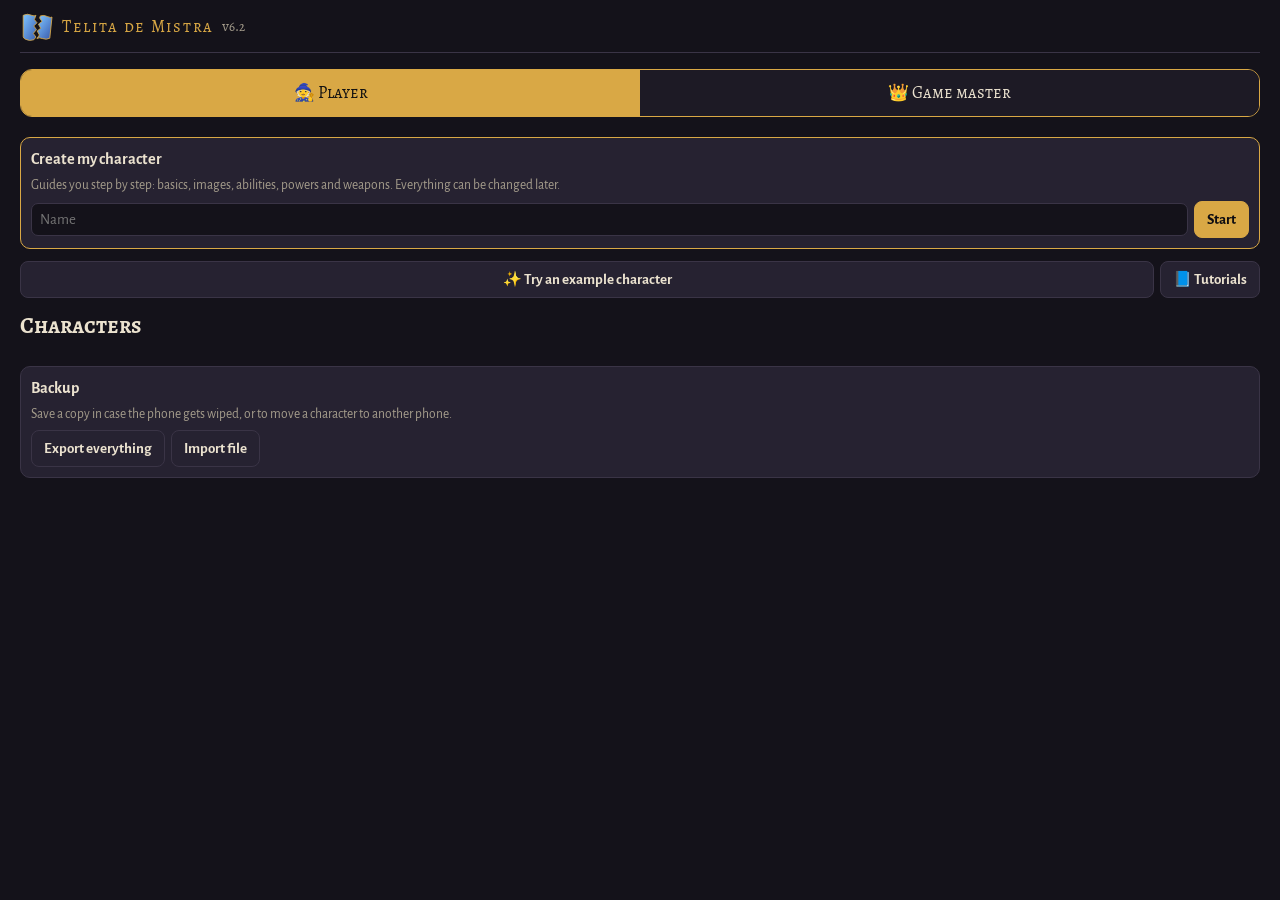
==== commit cc9d1613: "v6.2: mapas con más resolución (3600 px), zoom limitado a lo que la imagen aguanta, poses a 1600 px " ====
--- a/index.html
+++ b/index.html
@@ -759,7 +759,7 @@
 <script>
 "use strict";
 /* ============ utilidades ============ */
-const APPV="6.1";
+const APPV="6.2";
 let DOR=null;
 async function loadDor(){return DOR||(DOR={})}
 const DICT={"en": {"(copia)": "(copy)", "Abierto": "Open", "Abreviatura": "Abbreviation", "Abrir": "Open", "Activo": "Active", "Actual": "Current", "Adjuntá una imagen actual del personaje junto con el texto.": "Attach a current image of the character along with the text.", "Agregar": "Add", "Agregar a {0}": "Add to {0}", "Agregar cuadro de texto": "Add text box", "Agregar dato (cordura, resistencias…)": "Add stat (sanity, resistances…)", "Agregar dentro": "Add inside", "Agregar habilidad": "Add skill", "Agregar parte (brazo extra, cola, alas…)": "Add part (extra arm, tail, wings…)", "Agregar parte dentro": "Add part inside", "Agregar punto de desbloqueo": "Add unlock point", "Agregar salvación": "Add saving throw", "Al golpear suma a": "On hit, adds to", "Apagada": "Off", "Apagar": "Turn off", "Armas": "Weapons", "Armas y ataques": "Weapons & attacks", "Barras": "Bars", "Bono de ataque": "Attack bonus", "Bono extra": "Extra bonus", "Borrado": "Deleted", "Borrador": "Eraser", "Borrar": "Delete", "Borrar grupo": "Delete group", "Borrar lista": "Delete list", "Borrar medidor": "Delete meter", "Borrar zona": "Delete zone", "Buscar": "Search", "Buscar en todas las notas (ej.: Goblin celeste)": "Search all notes (e.g.: Sky goblin)", "CA": "AC", "Cada X horas": "Every X hours", "Cada X turnos": "Every X turns", "Cada cuántas horas": "Every how many hours", "Cada cuántos turnos": "Every how many turns", "Cambiar imagen": "Change image", "Cancelar": "Cancel", "Cantidad": "Amount", "Características": "Abilities", "Cerrar": "Close", "Clase de armadura (CA)": "Armor class (AC)", "Clase, raza…": "Class, race…", "Color": "Color", "Combate": "Combat", "Combate terminado": "Combat ended", "Competencia": "Proficiency", "Contadores": "Counters", "Controlada por medidor": "Driven by a meter", "Copia de seguridad": "Backup", "Copia descargada": "Backup downloaded", "Copiar texto": "Copy text", "Crear": "Create", "Cuanto más avanza el medidor, más fuerte el color.": "The further the meter goes, the stronger the color.", "Cuerpo": "Body", "Curar": "Heal", "Cuánto gasta": "How much it spends", "Dados de golpe": "Hit dice", "Daño": "Damage", "De combate": "Combat pose", "Degradado con segundo color": "Gradient with a second color", "Descanso": "Rest", "Descanso corto": "Short rest", "Descanso largo": "Long rest", "Descanso largo: todo recargado": "Long rest: everything recharged", "Descripción": "Description", "Deshacer": "Undo", "Deshecho": "Undone", "Dos lados (negativo ↔ positivo)": "Two sides (negative ↔ positive)", "Duplicar": "Duplicate", "Dura (turnos, 0 = nada)": "Lasts (turns, 0 = none)", "Dura (turnos, 0 = sin límite)": "Lasts (turns, 0 = no limit)", "Dónde está": "Where it is", "Editar": "Edit", "Efectos activos": "Active effects", "Empieza con una plantilla básica: cuerpo completo, estadísticas y habilidades. Todo se puede cambiar.": "Starts from a basic template: full body, abilities and skills. Everything can be changed.", "Encendida": "On", "Enciende la zona": "Lights up zone", "Entrar en combate": "Entering combat", "Entró en combate": "Entered combat", "Escalas propias: luz y sombra, tamaño de una guadaña, corrupción… Pueden cambiar el color de una zona de la imagen.": "Your own scales: light and shadow, the size of a scythe, corruption… They can change the color of an image zone.", "Escribí acá…": "Write here…", "Ese archivo no es una copia de Telita de Mistra": "That file is not a Telita de Mistra backup", "Espacios de conjuro, usos de maniobras, puntos de ki… lo que se gasta y se recarga.": "Spell slots, maneuver uses, ki points… whatever gets spent and recharged.", "Estados": "Conditions", "Exportar": "Export", "Exportar este personaje": "Export this character", "Exportar todo": "Export everything", "Fallo": "Failure", "Fallos": "Failures", "Gasta de": "Spends from", "Golpe con {0}": "Hit with {0}", "Golpeé": "I hit", "Golpeó con {0}": "Hit with {0}", "Gris (inconsciente)": "Gray (unconscious)", "Guardar": "Save", "Guardá una copia por si se borra el celular, o para pasar un personaje a otro teléfono.": "Save a copy in case the phone gets wiped, or to move a character to another phone.", "Habilidades": "Skills", "Hoja": "Sheet", "Hoja de personaje": "Character sheet", "Idioma": "Language", "Imagen cambiada. Revisá las zonas pintadas de esta pose.": "Image changed. Check the painted zones for this pose.", "Imagen cargada": "Image uploaded", "Importar archivo": "Import file", "Inactivo": "Inactive", "Iniciativa": "Initiative", "Inicio": "Home", "Inspiración": "Inspiration", "Inspiración ganada": "Inspiration gained", "Inspiración usada": "Inspiration used", "Instalar": "Install", "Instalar Telita de Mistra": "Install Telita de Mistra", "Intensidad": "Intensity", "Las notas son compartidas por todos los personajes de este dispositivo.": "Notes are shared by all characters on this device.", "Late": "Pulses", "Limpiar": "Clear", "Listo": "Done", "Los datos se guardan en este dispositivo.": "Data is saved on this device.", "Marcas, cargas, almas… se suman al golpear con el arma vinculada.": "Marks, charges, souls… they add up when you hit with the linked weapon.", "Medidores": "Meters", "Menú": "Menu", "Mostrar": "Show", "Máx.": "Max", "Máximo": "Maximum", "Mínimo": "Minimum", "Nada": "Nothing", "Nada encontrado para “{0}”.": "Nothing found for “{0}”.", "Negativo": "Negative", "Ninguna": "None", "Nivel": "Level", "No (se prende y apaga)": "No (turns on and off)", "No alcanza: {0}": "Not enough: {0}", "No quedan usos de {0}": "No uses left of {0}", "No se pudo leer la imagen": "Couldn't read the image", "Nombre": "Name", "Nombre (ej.: Tamaño, Hambre, Luz y sombra)": "Name (e.g.: Size, Hunger, Light and shadow)", "Nombre del lado derecho": "Right side name", "Nombre del lado izquierdo": "Left side name", "Nombre · característica · bono extra.": "Name · ability · extra bonus.", "Notas": "Notes", "Notas de esta parte: tatuajes, heridas, marcas…": "Notes for this part: tattoos, wounds, marks…", "Nueva": "New", "Nueva arma": "New weapon", "Nueva barra": "New bar", "Nueva característica": "New ability", "Nueva carpeta o nota": "New folder or note", "Nueva habilidad": "New skill", "Nueva lista": "New list", "Nueva lista (inventario, tatuajes dimensionales…)": "New list (inventory, dimensional tattoos…)", "Nueva nota": "New note", "Nueva parte": "New part", "Nueva pose": "New pose", "Nueva pose (cantando, durmiendo, transformado…)": "New pose (singing, sleeping, transformed…)", "Nueva salvación": "New saving throw", "Nueva zona": "New zone", "Nueva zona de brillo": "New glow zone", "Nuevo contador": "New counter", "Nuevo cuadro": "New box", "Nuevo dato": "New stat", "Nuevo estado": "New condition", "Nuevo grupo": "New group", "Nuevo grupo (ej.: Magia malacálica, Canciones, Dotes)": "New group (e.g.: Malacalic magic, Songs, Feats)", "Nuevo medidor": "New meter", "Nuevo personaje": "New character", "Nuevo poder": "New power", "Nuevo recurso": "New resource", "Nuevo ítem mágico": "New magic item", "Oscurecido": "Darkened", "Otro": "Other", "PV": "HP", "Para instalar: tocá Compartir ↑ y después “Agregar a inicio”": "To install: tap Share ↑ and then “Add to Home Screen”", "Parte del cuerpo": "Body part", "Partes del cuerpo": "Body parts", "Paso de los botones": "Button step", "Percepción pasiva": "Passive perception", "Personaje": "Character", "Personaje creado": "Character created", "Personajes": "Characters", "Pertenece a (arma, ítem…)": "Belongs to (weapon, item…)", "Pincel": "Brush", "Pintar la zona en cada pose:": "Paint the zone on each pose:", "Pintá con el dedo la zona que tiene que brillar. El color de la pintura es solo de guía.": "Paint with your finger the zone that should glow. The paint color is just a guide.", "Poderes": "Powers", "Poses": "Poses", "Positivo": "Positive", "Quitar fondo blanco": "Remove white background", "Qué es": "What it is", "Qué hace": "What it does", "Qué se desbloquea": "What unlocks", "Recibió {0} de daño": "Took {0} damage", "Recuperar un uso": "Recover one use", "Recursos": "Resources", "Reiniciar": "Reset", "Resplandor": "Glow", "Restar": "Subtract", "Sacar": "Take out", "Salvaciones contra muerte": "Death saves", "Se curó {0}": "Healed {0}", "Se estabilizó": "Stabilized", "Se recarga": "Recharges", "Se recargan": "Recharge", "Se tambalea": "Staggers", "Secciones": "Sections", "Seleccioná el texto y copialo a mano": "Select the text and copy it manually", "Sello (apaga brillos)": "Seal (dims glows)", "Siguiente turno": "Next turn", "Sin armas todavía.": "No weapons yet.", "Sin efecto en la imagen": "No effect on image", "Sin imagen": "No image", "Sin imagen todavía.": "No image yet.", "Sin notas todavía.": "No notes yet.", "Sin recarga": "No recharge", "Sin recursos todavía.": "No resources yet.", "Sin zonas todavía.": "No zones yet.", "Sin ítems mágicos todavía.": "No magic items yet.", "Solo sube (0 → máximo)": "Goes up only (0 → max)", "Subila en Cuerpo → Poses.": "Upload it in Body → Poses.", "Subir imagen": "Upload image", "Subí una imagen en Poses para poder pintar.": "Upload an image in Poses to paint.", "Suma a: {0}": "Adds to: {0}", "Sumar": "Add", "Tamaño": "Size", "Tatuajes, hielo, fuego, un halo… Pintá con el dedo sobre cada pose la zona que tiene que brillar.": "Tattoos, ice, fire, a halo… Paint with your finger on each pose the zone that should glow.", "Terminar": "Finish", "Terminar combate": "End combat", "Terminó el combate": "Combat ended", "Texto copiado": "Text copied", "Texto del botón de acción": "Action button text", "Texto para pedir la imagen a Gemini u otra IA": "Text to request the image from Gemini or another AI", "Tipo": "Type", "Tiradas de salvación": "Saving throws", "Tocá el círculo: nada → competente → experto.": "Tap the circle: none → proficient → expert.", "Tocá los tres puntitos ⋮ y después “Instalar aplicación”": "Tap the three dots ⋮ and then “Install app”", "Tocá una parte para escribir notas o agregar partes dentro. Podés sumar extremidades extra.": "Tap a part to write notes or add parts inside. You can add extra limbs.", "Turno": "Turn", "Turno anterior": "Previous turn", "Turno {0}": "Turn {0}", "Turno {0} · terminó: {1}": "Turn {0} · ended: {1}", "Título": "Title", "Una imagen por pose. Las marcadas como “de combate” aparecen al entrar en combate.": "One image per pose. Poses marked as “combat” appear when entering combat.", "Unidad": "Unit", "Usar": "Use", "Usar todo": "Use all", "Usos (0 = sin contador)": "Uses (0 = no counter)", "Usos propios (0 = sin contador)": "Own uses (0 = no counter)", "Usá la imagen adjunta como referencia de mi personaje{0}. Generá una imagen nueva del MISMO personaje {1}. Mantené exactamente la misma cara, cuerpo, ropa, tatuajes, colores y estilo de ilustración. Cuerpo completo, de la cabeza a los pies, centrado y sin cortar ninguna parte. Fondo blanco liso, sin sombras en el piso, sin texto ni marcos. Formato vertical 2:3.": "Use the attached image as a reference of my character{0}. Generate a new image of the SAME character {1}. Keep exactly the same face, body, clothes, tattoos, colors and illustration style. Full body, head to feet, centered, nothing cut off. Plain white background, no floor shadows, no text or frames. Vertical 2:3 format.", "Usó {0}": "Used {0}", "Vacío.": "Empty.", "Vacío. Tocá “Editar”.": "Empty. Tap “Edit”.", "Velocidad": "Speed", "Volver": "Back", "Zona borrada": "Zone deleted", "Zona guardada": "Zone saved", "Zonas que brillan": "Glowing zones", "activo": "active", "auto": "auto", "descanso corto": "short rest", "descanso largo": "long rest", "faltan {0}": "{0} left", "inactivo": "inactive", "quedan {0}": "{0} left", "se recarga cada {0} h": "recharges every {0} h", "se recarga cada {0} turnos": "recharges every {0} turns", "se recarga con {0}": "recharges on {0}", "sin límite": "no limit", "terminó: {0}": "ended: {0}", "turno": "turn", "turnos": "turns", "{0} personaje(s) importado(s)": "{0} character(s) imported", "{0} resultados": "{0} results", "¡En combate!": "In combat!", "¡Estabilizado!": "Stabilized!", "¿Qué está haciendo el personaje?": "What is the character doing?", "¿Seguro? Tocá otra vez": "Sure? Tap again", "Éxito": "Success", "Éxitos": "Successes", "Ítems mágicos": "Magic items", "Últimas acciones": "Recent actions", "durmiendo": "sleeping", "Abrir la ficha": "Open the sheet", "Anterior": "Back", "Armas y objetos": "Weapons & items", "Armas → Medidores, contadores y barras.": "Weapons → Meters, counters and bars.", "Armá grupos con los poderes del personaje y escribí qué hace cada uno. Los detalles (usos, duración, qué gastan) se ajustan después con Editar.": "Make groups with the character's powers and write what each one does. Details (uses, duration, what they spend) can be adjusted later with Edit.", "Asistente de creación": "Creation wizard", "Clase, raza, descripción corta": "Class, race, short description", "Completá lo que sepas. Todo se puede cambiar después.": "Fill in what you know. Everything can be changed later.", "Crear mi personaje": "Create my character", "Cuerpo → Partes del cuerpo: notas por parte y extremidades extra.": "Body → Body parts: notes per part and extra limbs.", "Cuerpo → Zonas que brillan: pintá tatuajes, hielo o fuego sobre cada pose.": "Body → Glowing zones: paint tattoos, ice or fire on each pose.", "Datos básicos": "Basics", "Ej.: Minotauro bárbaro · casi 4 metros": "E.g.: Minotaur barbarian · almost 4 meters", "Empezar": "Start", "Escribí el valor de cada característica. Podés renombrarlas, borrarlas o agregar nuevas.": "Write the value of each ability. You can rename, delete or add new ones.", "Historia o rasgos especiales": "Backstory or special traits", "Hoja: habilidades, salvaciones y datos extra.": "Sheet: skills, saving throws and extra stats.", "Imágenes": "Images", "Las habilidades y salvaciones se marcan después en la pestaña Hoja.": "Skills and saving throws are marked later in the Sheet tab.", "Las zonas que brillan (tatuajes, hielo, fuego…) se pintan después en Cuerpo → Zonas que brillan.": "Glowing zones (tattoos, ice, fire…) are painted later in Body → Glowing zones.", "Lo que podés hacer ahora en la ficha:": "What you can do now in the sheet:", "Nombre de la pose": "Pose name", "Quién es, qué le pasó, qué lo hace especial…": "Who they are, what happened to them, what makes them special…", "Saltar asistente": "Skip wizard", "Siguiente": "Next", "Subí una imagen para cada pose. Las de combate aparecen solas al entrar en combate. Podés agregar las poses que quieras.": "Upload an image for each pose. Combat poses show up automatically when entering combat. You can add as many poses as you want.", "Te guía paso a paso: datos, imágenes, características, poderes y armas. Todo se puede cambiar después.": "Guides you step by step: basics, images, abilities, powers and weapons. Everything can be changed later.", "Tocá Editar en cualquier pestaña para cambiar o borrar lo que quieras.": "Tap Edit on any tab to change or delete anything.", "Vida máxima (PV)": "Max hit points (HP)", "¡{0} está listo!": "{0} is ready!", "¿No tenés las imágenes? Pedíselas a Gemini": "Don't have the images? Ask Gemini", "Usá la imagen adjunta como referencia de mi personaje{0}. Generá una imagen nueva del MISMO personaje {1}.": "Use the attached image as a reference of my character{0}. Generate a new image of the SAME character {1}.", "Mantené exactamente la misma cara, cuerpo, ropa, tatuajes, colores y estilo de ilustración.": "Keep exactly the same face, body, clothes, tattoos, colors and illustration style.", "Que {0} en {1} brille en color {2}.": "Make the {0} on the {1} glow {2}.", "Que {0} brille en color {1}.": "Make the {0} glow {1}.", "Que se vea claramente {0} en {1}, bien definido y sin brillo propio (el brillo se agrega después).": "Clearly show the {0} on the {1}, well defined and without its own glow (the glow is added later).", "Que se vea claramente {0}, bien definido y sin brillo propio (el brillo se agrega después).": "Clearly show the {0}, well defined and without its own glow (the glow is added later).", "Encuadre: cuerpo completo de la cabeza a los pies, centrado, ocupando casi toda la altura de la imagen, con el mismo tamaño y posición que la imagen de referencia, sin cortar ninguna parte.": "Framing: full body from head to feet, centered, filling almost the whole height of the image, same size and position as the reference image, nothing cut off.", "Fondo blanco liso, sin sombras en el piso, sin texto ni marcos. Formato vertical 2:3.": "Plain white background, no floor shadows, no text or frames. Vertical 2:3 format.", "Arma el pedido para que todas las imágenes salgan con el mismo encuadre y encajen con la app.": "Builds the request so all images come out with the same framing and fit the app.", "¿Qué está haciendo el personaje? (la pose)": "What is the character doing? (the pose)", "Ej.: en posición de ataque con la lanza": "E.g.: in attack stance with the spear", "Zonas que tienen que aparecer:": "Zones that must appear:", "El brillo": "The glow", "Lo agrega la app (recomendado)": "The app adds it (recommended)", "Que la IA lo dibuje": "Let the AI draw it", "Si creás zonas que brillan (Cuerpo → Zonas que brillan), vas a poder sumarlas al pedido.": "If you create glowing zones (Body → Glowing zones), you'll be able to add them to the request.", "Pegalo en Gemini junto con una imagen actual del personaje. Después subí el resultado en la pose.": "Paste it into Gemini with a current image of the character. Then upload the result to the pose.", "celeste": "light blue", "celeste hielo": "icy blue", "azul": "blue", "blanco": "white", "amarillo": "yellow", "dorado claro": "light gold", "dorado": "gold", "naranja": "orange", "rojo": "red", "rojo oscuro": "dark red", "verde": "green", "verde agua": "aqua green", "violeta": "violet", "rosa": "pink", "negro": "black", "Tatuajes, hielo, fuego, un halo… Anotalas acá con su parte del cuerpo y color: se suman al pedido para Gemini y después las pintás sobre la imagen.": "Tattoos, ice, fire, a halo… List them here with their body part and color: they get added to the Gemini request and later you paint them on the image.", "Te paso dos imágenes: la primera es mi personaje{0} y la segunda es una figura gris de referencia. Generá una imagen nueva del MISMO personaje de la primera imagen haciendo exactamente la pose de la figura ({1}), en el mismo lugar y tamaño que ocupa la figura.": "I'm giving you two images: the first is my character{0} and the second is a gray reference figure. Generate a new image of the SAME character from the first image doing exactly the pose of the figure ({1}), in the same place and size as the figure.", "No copies el color gris ni el aspecto de la figura: solo su pose y su encuadre. Que no se corte ninguna parte del cuerpo.": "Don't copy the gray color or the look of the figure: only its pose and framing. Don't cut off any part of the body.", "Plantilla de pose (recomendado): una figura con la pose y el encuadre de la app para pasarle a la IA junto con tu personaje.": "Pose template (recommended): a figure with the pose and framing the app uses, to give the AI along with your character.", "Sin plantilla": "No template", "Descargar plantilla": "Download template", "Pasale a la IA: 1) la imagen de tu personaje, 2) esta plantilla, 3) el texto.": "Give the AI: 1) your character's image, 2) this template, 3) the text.", "Plantilla descargada": "Template downloaded", "De pie": "Standing", "Ataque": "Attack", "Defensa": "Defense", "Lanzando un hechizo": "Casting a spell", "Cantando": "Singing", "Sentado en el suelo": "Sitting on the ground", "Durmiendo (acostado)": "Sleeping (lying down)", "Fondo": "Background", "Una imagen de fondo detrás del personaje: un paisaje, un castillo, lo que quieras. Cada pose puede tener uno propio.": "A background image behind the character: a landscape, a castle, whatever you like. Each pose can have its own.", "Sin fondo": "No background", "Cambiar fondo": "Change background", "Subir fondo": "Upload background", "Quitar fondo": "Remove background", "Oscurecer el fondo": "Darken the background", "¿Querés pedirle la imagen a una IA? (Gemini u otra)": "Want to ask an AI for the image? (Gemini or another)", "Subí una imagen para cada pose: un dibujo tuyo, un archivo que ya tengas o algo hecho con IA. Las de combate aparecen solas al entrar en combate.": "Upload an image for each pose: your own drawing, a file you already have or something made with AI. Combat poses show up automatically when entering combat.", "Cambiar fondo propio": "Change own background", "Fondo propio": "Own background", "Quitar fondo propio": "Remove own background", "Fondo cargado": "Background uploaded", "Altura": "Height", "Peso": "Weight", "Ej.: 3,8 m": "E.g.: 12 ft 6 in", "Ej.: 450 kg": "E.g.: 990 lb", "Más datos": "More details", "Altura, peso, edad, ojos, deidad… Cambiá el nombre de cada dato, borralos o agregá los que quieras.": "Height, weight, age, eyes, deity… Rename each detail, delete them or add as many as you want.", "Nombre del dato": "Detail name", "Valor": "Value", "Agregar dato": "Add detail", "Bajar": "Lower", "Usar esta pose en el texto": "Use this pose in the text", "Tocá una figura para usarla en el texto. Marcá “Bajar” en las que quieras descargar.": "Tap a figure to use it in the text. Check “Download” on the ones you want to save.", "Descargar marcadas": "Download checked", "Descargar todas": "Download all", "{0} plantillas descargadas": "{0} templates downloaded", "Algo falló al mostrar esta parte": "Something failed while showing this part", "Versión": "Version", "Error": "Error", "Tus datos": "Your details", "Para los cálculos": "Used in calculations", "Clase, raza, altura, peso, edad, deidad… Cambiá el nombre de cada dato, borralos o agregá los que quieras.": "Class, race, height, weight, age, deity… Rename each detail, delete them or add as many as you want.", "Pincel inteligente": "Smart brush", "Varita": "Magic wand", "Tolerancia": "Tolerance", "Copiar desde otra pose:": "Copy from another pose:", "Mover": "Move", "Giro": "Rotation", "Espejar": "Mirror", "Fijar": "Apply", "Descartar copia": "Discard copy", "Pincel: pintás donde pasás el dedo. Pincel inteligente: solo marca lo que tiene el color donde empezaste a pintar. Varita: un toque selecciona todo lo pegado de ese color.": "Brush: paints wherever your finger goes. Smart brush: only marks what has the color where you started painting. Wand: one tap selects everything connected of that color.", "Casi nada seleccionado: subí la tolerancia": "Almost nothing selected: raise the tolerance", "Arrastrá para acomodar y tocá Fijar": "Drag to position it and tap Apply", "Nueva invocación": "New summon", "Adentro": "Inside", "Invocada": "Summoned", "Agotada": "Exhausted", "Vida (0 = sin vida propia)": "HP (0 = no own HP)", "Volver adentro": "Bring back inside", "Invocar": "Summon", "Sin invocaciones todavía.": "No summons yet.", "Invocaciones y compañeros": "Summons & companions", "Espíritus, brujas, mascotas, criaturas… cada uno con su vida, su estado y cuántos turnos dura afuera.": "Spirits, witches, pets, creatures… each with its own HP, state and how many turns it lasts outside.", "Invocaciones": "Summons", "Invocó a {0}": "Summoned {0}", "Acercar": "Zoom in", "Alejar": "Zoom out", "Mover vista": "Move view", "Con dos dedos también agrandás y movés.": "You can also zoom and move with two fingers.", "Efecto": "Effect", "Brillo": "Glow", "Fuego": "Fire", "Hielo / escarcha": "Ice / frost", "Electricidad": "Electricity", "Humo": "Smoke", "Metálico / armadura": "Metallic / armor", "Sombra": "Shadow", "Luz sagrada": "Holy light", "Veneno / ácido": "Poison / acid", "Sangre": "Blood", "Lava": "Lava", "Cristal / arcano": "Crystal / arcane", "Sobrevida": "Temp HP", "Sumar sobrevida": "Add temp HP", "La sobrevida se gasta primero al recibir daño.": "Temp HP is spent first when taking damage.", "Quitar sobrevida": "Remove temp HP", "de sobrevida": "from temp HP", "Escribí cuánta sobrevida sumar": "Type how much temp HP to add", "Ganó {0} de sobrevida": "Gained {0} temp HP", "Capa": "Layer", "Brillos y capas": "Glows & layers", "Capas": "Layers", "Imágenes que se ponen encima o detrás del personaje: armaduras, alas, espectros, auras, brazos de más… Se prenden y apagan con un toque.": "Images placed in front of or behind the character: armor, wings, spirits, auras, extra arms… Turn them on and off with one tap.", "Lugar": "Position", "Delante del personaje": "In front of the character", "Detrás del personaje": "Behind the character", "Transparencia": "Opacity", "Quitar fondo blanco al subir": "Remove white background on upload", "Acomodar": "Adjust", "Quitar": "Remove", "Subir": "Move up", "Usar en las poses que faltan": "Use in the missing poses", "Borrar capa": "Delete layer", "Sin capas todavía.": "No layers yet.", "Nueva capa": "New layer", "Restablecer": "Reset", "Arrastrá con un dedo para mover. Con dos dedos agrandás, achicás y girás a la vez.": "Drag with one finger to move. With two fingers you scale and rotate at the same time.", "Capa acomodada": "Layer adjusted", "Subí una imagen para esta capa en Cuerpo → Capas": "Upload an image for this layer in Body → Layers", "Copiada a {0} pose(s). Acomodala en cada una si hace falta.": "Copied to {0} pose(s). Adjust it on each one if needed.", "Todas las poses ya tienen imagen": "All poses already have an image", "Enciende la zona o capa": "Lights up zone or layer", "Ver foto": "View photo", "Foto": "Photo", "Foto agregada": "Photo added", "Borrar foto": "Delete photo", "Tirada": "Roll", "Habilidad": "Skill", "Salvación": "Saving throw", "Característica": "Ability", "Libre": "Free", "Bonificador": "Bonus", "Agregá armas en la pestaña Armas.": "Add weapons in the Weapons tab.", "Normal": "Normal", "Ventaja": "Advantage", "Desventaja": "Disadvantage", "Lo que salió en el d20": "What you rolled on the d20", "Segundo d20": "Second d20", "Tirar virtual": "Virtual roll", "Crítico": "Critical", "Suma de los dados de daño": "Sum of the damage dice", "Últimas tiradas": "Recent rolls", "¡Crítico!": "Critical!", "Pifia": "Fumble", "Escribí lo que salió en tu dado o tocá Tirar virtual.": "Type what your die shows or tap Virtual roll.", "Daño máximo: no hace falta tirar": "Max damage: no need to roll", "Tirá {0} y escribí la suma": "Roll {0} and type the sum", "Anotar en el registro": "Add to the log", "Anotado": "Logged", "Duplicar dados": "Double dice", "Triplicar dados": "Triple dice", "Daño máximo": "Max damage", "Máximo + tirada normal": "Max + normal roll", "Sin crítico": "No critical", "Calculadora de tiradas": "Roll calculator", "Compendio": "Compendium", "Compendio de conjuros e ítems": "Spells & items compendium", "Conjuros": "Spells", "Dotes": "Feats", "Mis entradas": "My entries", "Buscar (nombre o texto)…": "Search (name or text)…", "Todos los niveles": "All levels", "Trucos": "Cantrips", "Truco": "Cantrip", "Nivel {0}": "Level {0}", "Todas las clases": "All classes", "propio": "custom", "Nada encontrado.": "Nothing found.", "Mostrar más ({0})": "Show more ({0})", "Nueva entrada propia": "New custom entry", "Incluye material del SRD 5.1 de Wizards of the Coast (CC BY 4.0). Texto en inglés por ahora.": "Includes material from the SRD 5.1 by Wizards of the Coast (CC BY 4.0).", "Cargando compendio…": "Loading compendium…", "Conjuro": "Spell", "Ítem mágico": "Magic item", "Dote": "Feat", "Detalle corto (nivel, escuela, alcance…)": "Short detail (level, school, range…)", "Texto": "Text", "Guardar en mi compendio": "Save to my compendium", "Concentración": "Concentration", "Agregar a la ficha de {0}": "Add to {0}'s sheet", "Creá un grupo en Poderes primero": "Create a group in Powers first", "{0} agregado a la ficha": "{0} added to the sheet", "Sin nombre": "Unnamed", "Guardado en tu compendio": "Saved to your compendium", "ritual": "ritual", "Buscar en el compendio (conjuros, dotes, ítems)": "Search the compendium (spells, feats, items)", "Buscar en el compendio": "Search the compendium", "Modificadores": "Modifiers", "Valor: un número (+2, -1) o dados (1d4, +1d6). Se guardan en el personaje.": "Value: a number (+2, -1) or dice (1d4, +1d6). They're saved on the character.", "A la tirada": "To the roll", "Al daño": "To damage", "Todas las tiradas": "All rolls", "Ataques": "Attacks", "Salvaciones": "Saving throws", "Todavía no hay modificadores.": "No modifiers yet.", "Agregar modificador": "Add modifier", "Nuevo modificador": "New modifier", "daño": "dmg", "Agregá los tuyos: bendición, ventaja de terreno, furia, maldición… y prendelos cuando correspondan.": "Add your own: bless, high ground, rage, curse… and turn them on when they apply.", "Resultado de {0} ({1})": "Result of {0} ({1})", "Otro (solo esta tirada)": "Other (this roll only)", "otro": "other", "Lazo": "Lasso", "Traer de otra pose:": "Bring from another pose:", "Descartar": "Discard", "Arrastrá para mover. Con dos dedos agrandás y girás.": "Drag to move. Use two fingers to scale and rotate.", "Elegí un pincel de efecto y pintá: ves el efecto mientras pintás. Podés usar varios pinceles y colores en la misma zona. El lazo rodea una parte para moverla, agrandarla o girarla.": "Pick an effect brush and paint: you see the effect as you paint. You can use several brushes and colors in the same zone. The lasso surrounds a part to move, scale or rotate it.", "Fusionar con": "Blend with", "Acomodá la parte: arrastrá con un dedo, agrandá y girá con dos. Después tocá Fijar.": "Position the part: drag with one finger, scale and rotate with two. Then tap Apply.", "Rodeá con el dedo lo que querés traer de «{0}». O tocá Todo.": "Draw around what you want to bring from “{0}”. Or tap All.", "Todo": "All", "Rodeá con el dedo la parte que querés mover, agrandar o girar.": "Draw around the part you want to move, scale or rotate.", "Pinceles de esta zona (cambiar acá recolorea todo lo pintado con ese pincel):": "Brushes in this zone (changing here recolors everything painted with that brush):", "Segundo color": "Second color", "Segundo color (fusión)": "Second color (blend)", "Borrar pincel": "Delete brush", "Cargador": "Magazine", "Reserva": "Reserve", "reserva": "reserve", "Recargar": "Reload", "Recuperar ({0})": "Recover ({0})", "Munición y consumibles": "Ammo & consumables", "Nada todavía.": "Nothing yet.", "Cargador (0 = no usa)": "Magazine (0 = none)", "Cura (ej.: 2d4+2)": "Heals (e.g. 2d4+2)", "Flechas / virotes": "Arrows / bolts", "Balas / cartuchos": "Bullets / shells", "Pociones": "Potions", "Bombas / granadas": "Bombs / grenades", "Cuchillos arrojadizos": "Throwing knives", "Dardos": "Darts", "Pergaminos": "Scrolls", "Munición": "Ammo", "Disparé": "I shot", "Lancé": "I threw", "Beber": "Drink", "Lanzar": "Throw", "Sin usos": "No uses left", "Sin {0}": "No {0}", "Grimorio de {0}": "{0}'s grimoire", "Índice": "Contents", "Todavía no hay conjuros. Agregalos en Poderes o desde el Compendio.": "No spells yet. Add them in Powers or from the Compendium.", "Usos": "Uses", "Cambiar ilustración": "Change picture", "＋ Ilustración": "＋ Picture", "Página {0} de {1}": "Page {0} of {1}", "Qué grupos entran": "Which groups", "Página anterior": "Previous page", "Página siguiente": "Next page", "Abrir grimorio": "Open grimoire", "o girá el celular": "or turn your phone", "Usa munición": "Uses ammo", "Cargador vacío: tocá Recargar": "Magazine empty: tap Reload", "Sin munición: {0}": "Out of ammo: {0}", "No queda: {0}": "None left: {0}", "Bebió {0}: +{1} PV": "Drank {0}: +{1} HP", "Curaste {0} PV": "You healed {0} HP", "Recargó {0}": "Reloaded {0}", "Recargado: {0}/{1}": "Reloaded: {0}/{1}", "Recuperaste {0}": "You recovered {0}", "Carcaj, cargadores, pociones, bombas, cuchillos arrojadizos… Lo que se gasta se ve. Vinculá un arma a su munición para que se descuente sola.": "Quivers, magazines, potions, bombs, throwing knives… You see what you spend. Link a weapon to its ammo so it counts down by itself.", "Lanzar conjuro": "Cast", "Ambientación": "Setting", "Cambia colores y letras de la ficha. Se puede cambiar cuando quieras desde el menú ☰.": "Changes the sheet's colors and lettering. You can change it anytime from the ☰ menu.", "Medieval fantástico": "Medieval fantasy", "Ciencia ficción": "Sci-fi", "Steampunk": "Steampunk", "Terror gótico": "Gothic horror", "Bosque feérico": "Fey forest", "Piratas y mar": "Pirates & sea", "Moderno / urbano": "Modern / urban", "Pergamino (claro)": "Parchment (light)", "Mostrar el grimorio (para magos)": "Show the grimoire (for casters)", "Tirar el d20": "Rolling the d20", "20 natural (crítico)": "Natural 20 (crit)", "1 natural (pifia)": "Natural 1 (fumble)", "Recibir daño": "Taking damage", "Curarse": "Healing", "Pasar de turno": "Next turn", "Descansar": "Resting", "Recargar un arma": "Reloading a weapon", "Este celular no puede reproducir ese audio": "This phone can't play that audio", "Sonido": "Sound", "Ninguno": "None", "Escuchar": "Listen", "Grabar o subir un sonido": "Record or upload a sound", "Este navegador no deja grabar. Subí un archivo de audio.": "This browser can't record. Upload an audio file.", "Grabación {0}": "Recording {0}", "No se pudo usar el micrófono. Revisá el permiso en los ajustes del celular.": "Couldn't use the microphone. Check the permission in your phone settings.", "No se grabó nada": "Nothing was recorded", "El audio es muy largo (máximo unos 4 MB)": "The audio is too long (about 4 MB max)", "No se pudo leer ese audio": "Couldn't read that audio", "Arrastrá las dos rayas doradas para dejar solo la parte que querés.": "Drag the two gold lines to keep just the part you want.", "Escuchar recorte": "Play the cut", "Escuchar todo": "Play all", "Cortar silencios": "Trim silence", "Empieza (seg)": "Starts (sec)", "Termina (seg)": "Ends (sec)", "Volumen": "Volume", "Lo que grabes o subas se asigna a: {0}": "What you record or upload goes to: {0}", "Sonidos de {0}": "{0}'s sounds", "Parar": "Stop", "Grabar": "Record", "Subir audio": "Upload audio", "Sonidos activados": "Sounds on", "Biblioteca": "Library", "Usar este": "Use this one", "Recortar": "Trim", "Todavía no hay sonidos. Grabá uno o subí un audio.": "No sounds yet. Record one or upload audio.", "Momentos": "Moments", "Sonidos que suenan solos en estos momentos. Para armas, munición, poderes, ítems mágicos e invocaciones, elegí el sonido al editar cada uno (botón 🎙).": "Sounds that play by themselves at these moments. For weapons, ammo, powers, magic items and summons, pick the sound when editing each one (🎙 button).", "Sonido asignado": "Sound assigned", "¿Borrar?": "Delete?", "Audio": "Audio", "Sonidos": "Sounds", "Sonido al atacar": "Attack sound", "Sonido al invocar": "Summon sound", "Sonido al usar": "Use sound", "Sonido al recargar": "Reload sound", "Barra": "Bar", "Corazón": "Heart", "Frasco": "Flask", "Monitor vital": "Vital monitor", "Escudo": "Shield", "Puntos": "Dots", "Velas": "Candles", "Corazón sangrante": "Bleeding heart", "Celdas de energía": "Energy cells", "Engranajes": "Gears", "Calaveras": "Skulls", "Runas": "Runes", "Gemas": "Gems", "Llamas": "Flames", "Baterías": "Batteries", "Apariencia": "Look", "Según ambientación": "Match the setting", "Éxitos necesarios": "Successes needed", "Fallos para morir": "Failures to die", "Apariencia de {0}": "{0}'s look", "Cada cosa puede tener su propio estilo. \"Según ambientación\" cambia solo cuando cambiás la ambientación.": "Each thing can have its own style. \"Match the setting\" changes by itself when you change the setting.", "Vida": "Hit points", "Recursos y espacios de conjuro": "Resources & spell slots", "Estilo para todos:": "Style for all:", "Este personaje no tiene recursos todavía.": "This character has no resources yet.", "Cayó: {0} fallos": "Fell: {0} failures", "Sin más salvaciones…": "No more saves…", "Sonido de este conjuro": "This spell's sound", "Pasar página del grimorio": "Turning a grimoire page", "sin sonido": "no sound", "Cambiar": "Change", "Poner sonido": "Add sound", "Quitar sonido": "Remove sound", "Nombre del conjuro": "Spell name", "Quitar ilustración": "Remove picture", "Borrar página": "Delete page", "Sonido al lanzar": "Sound when casting", "Sonido al abrir la página": "Sound when opening the page", "Página borrada": "Page deleted", "Página nueva": "New page", "Conjuro nuevo": "New spell", "Sin aura": "No aura", "Pulso": "Pulse", "Escarcha": "Frost", "Rayos": "Lightning", "Sagrado": "Holy", "Ver {0}": "View {0}", "Imagen, evoluciones y capas": "Image, evolutions & layers", "Evoluciones": "Evolutions", "Cada evolución es una imagen distinta del arma u objeto (normal, despierta, maldita…). Tocá una para cambiarla.": "Each evolution is a different image of the weapon or item (normal, awakened, cursed…). Tap one to switch.", "Evolución {0}": "Evolution {0}", "Evolución": "Evolution", "Nombre de la evolución": "Evolution name", "Capas superpuestas": "Overlay layers", "Imágenes que se ponen encima: llamas, runas, sangre, gemas engarzadas… Se prenden y apagan con un toque.": "Images placed on top: flames, runes, blood, set gems… Turn them on and off with a tap.", "Capa {0}": "Layer {0}", "Mover ↔": "Move ↔", "Mover ↕": "Move ↕", "Girar": "Rotate", "Color y aura": "Color & aura", "Quitar el fondo blanco al subir imágenes": "Remove white background when uploading", "Libro": "Book", "Papiro": "Scroll", "Lista": "List", "Estilo de las notas": "Notes style", "Ir a la página": "Go to page", "Cuaderno": "Notebook", "Páginas dentro": "Pages inside", "Página dentro de esta": "Page inside this one", "Hecho": "Done", "{0} entradas agregadas a tu compendio": "{0} entries added to your compendium", "Conjuros y dotes: SRD 5.2.1 en español; ítems mágicos: SRD 5.1 en español. Material de Wizards of the Coast (CC BY 4.0). Traducciones de la comunidad: translate-dnd5e-sdr2-es y ravanno-dnd5e-es.": "Spells and feats: SRD 5.2.1 in Spanish; magic items: SRD 5.1 in Spanish. Material by Wizards of the Coast (CC BY 4.0).", "Contador": "Counter", "Activable por turnos": "Toggle for turns", "Transformación": "Transformation", "Efecto retrasado": "Delayed effect", "Tabla aleatoria": "Random table", "Cuadro vacío": "Empty box", "Cuadro nuevo": "New box", "Contador de fragmentos": "Shard counter", "Fragmentos": "Shards", "Fragmentos absorbidos": "Shards absorbed", "Salvación contra la locura": "Save against madness", "Qué pasa": "What happens", "Escribí acá qué hace cada fragmento.": "Write here what each shard does.", "Sobrecarga y agotamiento": "Overload & exhaustion", "Sobrecarga": "Overload", "Magia sin límite.": "Unlimited magic.", "Agotamiento": "Exhaustion", "No puede usar magia.": "Can't use magic.", "Forma de lobo": "Wolf form", "Elegí a qué pose cambia y qué capas o zonas se prenden.": "Pick which pose it changes to and which layers or zones light up.", "Hechizo futuro": "Future spell", "Hechizos en espera": "Pending spells", "Tabla d100": "d100 table", "Magia del caos": "Chaos magic", "Tabla de magia del caos": "Chaos magic table", "1-10: Escribí el efecto\\n11-20: Otro efecto\\n21-100: …": "1-10: Write the effect\\n11-20: Another effect\\n21-100: …", "Pantalla de combate": "Combat screen", "Debajo del personaje": "Below the character", "Pestaña: {0}": "Tab: {0}", "Agregar un cuadro propio:": "Add your own box:", "Nombre del cuadro": "Box name", "Dónde se muestra": "Where it shows", "Borrar cuadro": "Delete box", "Vacío. Tocá Editar para agregarle cosas.": "Empty. Tap Edit to add things.", "Máximo (0 = sin tope)": "Max (0 = no limit)", "Suma o resta de a": "Step", "Dura (turnos, 0 = hasta apagarlo)": "Lasts (turns, 0 = until turned off)", "Al terminar, activa": "When it ends, starts", "Cambia a la pose": "Switches to pose", "No cambia": "No change", "Enciende otra zona o capa": "Lights another zone or layer", "Sonido al activar": "Sound when activated", "Turnos que tarda (dado o número)": "Turns until it fires (die or number)", "Secreto: no mostrar el nombre ni los turnos en pantalla": "Secret: don't show the name or turns on screen", "Sonido cuando se activa": "Sound when it fires", "Dado": "Die", "Resultados (uno por renglón: 1-5: efecto)": "Results (one per line: 1-5: effect)", "Fórmula (ej.: 2d6+3)": "Formula (e.g. 2d6+3)", "¿Seguro?": "Sure?", "{0} turnos": "{0} turns", "Transformarse": "Transform", "Activar": "Activate", "¿Qué hechizo o efecto?": "Which spell or effect?", "Programar": "Schedule", "Efecto secreto": "Secret effect", "en {0} turnos": "in {0} turns", "Ocultar": "Hide", "Ver (solo vos)": "Peek (just you)", "Tirar {0}": "Roll {0}", "o poné tu dado": "or enter your roll", "Ver": "Show", "No hay nada para ese número en la tabla.": "Nothing in the table for that number.", "Activó {0}": "Activated {0}", "Empieza: {0}": "Starts: {0}", "¡Se activa {0}!": "{0} fires!", "Cuadro agregado: cambiale lo que quieras": "Box added: change whatever you want", "{0}: ¡al máximo!": "{0}: maxed out!", "Programó un efecto": "Scheduled an effect", "Programado en secreto 🤫": "Scheduled in secret 🤫", "{0}: sale en {1} turnos": "{0}: fires in {1} turns", "Poné el número que sacaste": "Enter the number you rolled", "Pestañas propias": "Your own tabs", "Creá una pestaña nueva (por ejemplo \"Fragmentos\" o \"Licantropía\") y mandá ahí los cuadros que quieras.": "Create a new tab (e.g. \"Shards\" or \"Lycanthropy\") and send any boxes there.", "Nueva pestaña": "New tab", "Pestaña nueva": "New tab", "Cuadros de combate": "Combat boxes", "se ven al entrar en combate": "show when you enter combat", "Acción preparada": "Readied action", "Hechizo temporal": "Timed spell", "Hechizo con duración": "Spell with duration", "Dura los turnos que pongas y se apaga solo. Podés vincularle una zona o capa que brille.": "Lasts the turns you set and turns itself off. You can link a glowing zone or layer.", "Preparar acción": "Ready an action", "Sonido cuando se cumple": "Sound when triggered", "Cuando": "When", "Hago": "I do", "¡Se cumplió!": "It happened!", "Cuando… (el disparador)": "When… (the trigger)", "Hago… (la acción o el conjuro)": "I… (the action or spell)", "Preparar": "Ready", "Escribí el disparador o la acción": "Write the trigger or the action", "Preparó: {0}": "Readied: {0}", "¡Acción preparada! {0}": "Readied action! {0}", "¡Ahora! {0}": "Now! {0}", "Acción preparada: {0}": "Readied action: {0}", "Quitar de favoritos": "Remove from favorites", "Agregar a favoritos": "Add to favorites", "Favoritos": "Favorites", "Preparados {0}": "Prepared {0}", "Preparado": "Prepared", "No preparado": "Not prepared", "Hay que prepararlos cada día": "Must be prepared each day", "{0} no está preparado hoy": "{0} isn't prepared today", "Ya preparaste el máximo ({0})": "You already prepared the max ({0})", "Propio": "Custom", "Harptos (Reinos Olvidados)": "Harptos (Forgotten Realms)", "Gregoriano (época real, ej. Cthulhu)": "Gregorian (real era, e.g. Cthulhu)", "Luna nueva": "New moon", "Creciente": "Waxing crescent", "Cuarto creciente": "First quarter", "Gibosa creciente": "Waxing gibbous", "Luna llena": "Full moon", "Gibosa menguante": "Waning gibbous", "Cuarto menguante": "Last quarter", "Menguante": "Waning crescent", "de": "of", "🌕 Esta noche hay luna llena": "🌕 Full moon tonight", "Calendario de la partida": "Campaign calendar", "Mostrar la fecha arriba de la ficha": "Show the date at the top of the sheet", "1 día": "1 day", "1 semana": "1 week", "1 mes": "1 month", "Qué pasa este día (lo ven todos los personajes de este celular)": "What happens this day (all characters on this phone see it)", "Días anotados": "Days with notes", "Configurar calendario": "Set up calendar", "Modelo": "Template", "Día": "Day", "Mes": "Month", "Año": "Year", "Era (ej.: CV, d.C.)": "Era (e.g. DR, AD)", "Días del ciclo lunar": "Days in the moon cycle", "Correr la luna (días)": "Shift the moon (days)", "Meses (uno por renglón: Nombre: días)": "Months (one per line: Name: days)", "Días de la semana (separados por coma)": "Weekdays (comma separated)", "Enemigo jurado": "Sworn enemy", "Hostil": "Hostile", "Desconfiado": "Wary", "Neutral": "Neutral", "Amistoso": "Friendly", "Aliado": "Ally", "Venerado": "Revered", "Reputación con facciones": "Faction reputation", "Cuánto te aprecian u odian los distintos grupos, de −10 a +10.": "How much each group likes or hates you, from −10 to +10.", "Notas sobre esta facción": "Notes about this faction", "Sin facciones todavía.": "No factions yet.", "Nueva facción": "New faction", "Facción nueva": "New faction", "Número y marcas": "Number & marks", "Gotas de sangre": "Blood drops", "Termómetro": "Thermometer", "Aguja": "Needle", "Orbe": "Orb", "Secretos": "Secrets", "Lo que el resto de la mesa no tiene que ver. Queda cifrado con un PIN: sin el PIN no se puede leer, ni siquiera desde una copia de seguridad.": "What the rest of the table shouldn't see. Encrypted with a PIN: without it, it can't be read, not even from a backup.", "PIN nuevo (4 o más)": "New PIN (4 or more)", "Repetilo": "Repeat it", "Guardar y cerrar": "Save & lock", "Escribí acá tus secretos…": "Write your secrets here…", "¿Borrar todo? Tocá otra vez": "Delete everything? Tap again", "Borrar secretos y PIN": "Delete secrets & PIN", "El PIN tiene que tener 4 o más caracteres": "The PIN must have 4 or more characters", "Los dos PIN no coinciden": "The two PINs don't match", "Secretos creados. ¡No te olvides el PIN!": "Secrets created. Don't forget the PIN!", "PIN incorrecto": "Wrong PIN", "Guardado y cerrado": "Saved & locked", "Este navegador no permite cifrar. Abrí la app desde el link https.": "This browser can't encrypt. Open the app from the https link.", "Bienvenido a Telita de Mistra": "Welcome to Telita de Mistra", "Un recorrido rápido por lo importante. Lo podés repetir cuando quieras desde el menú ☰.": "A quick tour of the important parts. Replay it anytime from the ☰ menu.", "Acá cambiás de personaje, abrís el compendio, los sonidos, la apariencia, el calendario y hacés copias de seguridad.": "Switch characters, open the compendium, sounds, look, calendar and make backups here.", "Tu personaje": "Your character", "La imagen cambia de pose en combate, y las zonas y capas se prenden con los poderes.": "The image changes pose in combat, and zones and layers light up with powers.", "Escribí el daño que te hicieron y tocá Daño o Curar. La sobrevida se gasta primero.": "Type the damage you took and tap Damage or Heal. Temp HP is spent first.", "Entrá en combate para ver todo lo de pelea junto y llevar la cuenta de los turnos.": "Enter combat to see everything for fighting together and track turns.", "Pestañas": "Tabs", "Poderes, armas, cuerpo, hoja de personaje y notas. También podés crear pestañas propias.": "Powers, weapons, body, character sheet and notes. You can also create your own tabs.", "Con Editar cambiás, agregás o borrás cualquier cosa de la ficha, y armás tus propios cuadros.": "With Edit you change, add or delete anything on the sheet, and build your own boxes.", "Dados": "Dice", "Cargá lo que sacaste en tus dados físicos y la app suma bonos, ventaja y críticos.": "Enter what you rolled on your physical dice and the app adds bonuses, advantage and crits.", "¿Te equivocaste? Deshacer vuelve atrás el último cambio.": "Made a mistake? Undo reverts the last change.", "¡Listo!": "All set!", "Todo se guarda solo en este celular. Usá Exportar todo de vez en cuando como copia de seguridad.": "Everything saves on this phone by itself. Use Export all now and then as a backup.", "Saltar": "Skip", "Tutorial": "Tutorial", "Modo terror": "Horror mode", "La pantalla se oscurece y tiembla a medida que perdés vida, con parpadeos y sangre en los bordes.": "The screen darkens and shakes as you lose HP, with flickers and blood at the edges.", "Personalizado (multiplicar y máximos)": "Custom (multiply & max dice)", "Multiplica los dados por": "Multiply dice by", "Cuántos dados pegan al máximo": "How many dice deal max", "Ninguno: se tiran todos": "None: roll them all", "La mitad al máximo, el resto se tira": "Half at max, roll the rest", "Todos al máximo": "All at max", "se tiran todos": "all rolled", "la mitad al máximo": "half at max", "todos al máximo": "all at max", "Tirá {0} y escribí la suma (+{1} fijo por máximos)": "Roll {0} and enter the sum (+{1} fixed from max dice)", "Mapas": "Maps", "{0} anotaciones": "{0} notes", "Subir mapa": "Upload map", "Los mapas se guardan en este celular y los ven todos los personajes. Entran en \"Exportar todo\".": "Maps are saved on this phone and every character sees them. They're included in \"Export all\".", "Con anotaciones": "With notes", "Sin anotaciones": "Without notes", "Tocá el mapa para poner una anotación. Tocá una anotación para editarla.": "Tap the map to place a note. Tap a note to edit it.", "Ver entero": "Fit", "Nombre (ej.: Taberna del Grifo)": "Name (e.g. Griffin Tavern)", "Qué hay acá": "What's here", "Borrar mapa": "Delete map", "Cargando mapa…": "Loading map…", "Mapa": "Map", "Calculadora": "Calculator", "Mesa de dados": "Dice table", "Tocá los dados de la derecha para meterlos en el cubilete.": "Tap the dice on the right to drop them in the cup.", "Agregar d{0}": "Add d{0}", "¡20 natural!": "Natural 20!", "1 natural…": "Natural 1…", "Usar como d20": "Use as d20", "Usar como daño": "Use as damage", "Agitar el cubilete": "Shake the cup", "Cubilete vacío": "Empty cup", "Suma fija": "Fixed bonus", "Vaciar": "Empty", "Agitar": "Shake", "¡Tirar!": "Roll!", "También podés sacudir el celular y soltar.": "You can also shake the phone and stop.", "Dados: {0}": "Dice: {0}", "Ya hay muchos dados en el cubilete": "Too many dice in the cup", "Primero meté dados en el cubilete": "Put dice in the cup first", "Dados cayendo en la mesa": "Dice landing on the table", "Aventurera de ejemplo": "Example adventurer", "Maga de batalla · personaje para aprender": "Battle mage · practice character", "Brazo de rayos": "Lightning arm", "Pecho en llamas": "Chest on fire", "Halo dorado": "Golden halo", "Espacios de conjuro nivel 1": "Level 1 spell slots", "Espacios de conjuro nivel 2": "Level 2 spell slots", "Espacios de conjuro nivel 3": "Level 3 spell slots", "Rayo de relámpago": "Lightning bolt", "Prende el brazo con rayos por 3 turnos (mirá la imagen).": "Lights the arm with lightning for 3 turns (watch the image).", "Reacción: +5 a la CA hasta tu próximo turno.": "Reaction: +5 AC until your next turn.", "Bola de fuego": "Fireball", "Prende el pecho en llamas mientras dura.": "Sets the chest ablaze while it lasts.", "Proyectil mágico": "Magic missile", "Tres dardos de 1d4+1.": "Three darts of 1d4+1.", "Afortunada": "Lucky", "3 puntos de suerte por día.": "3 luck points per day.", "Espada rúnica": "Rune sword", "Arco corto": "Shortbow", "Carcaj": "Quiver", "Pociones de curación": "Healing potions", "Marcas rúnicas": "Rune marks", "Cada golpe con la espada suma una marca.": "Each sword hit adds a mark.", "Explotar": "Detonate", "Corrupción": "Corruption", "Los ojos se vuelven negros": "Eyes turn black", "La espada toma el control": "The sword takes over", "Bendición": "Bless", "Furia de la espada": "Sword fury", "Sobrecarga arcana": "Arcane overload", "Magia sin límite por 2 turnos.": "Unlimited magic for 2 turns.", "No puede lanzar conjuros.": "Can't cast spells.", "Inquisición": "Inquisition", "Te buscan por usar magia prohibida.": "They hunt you for using forbidden magic.", "Gremio de magos": "Mages' guild", "Cómo usar este ejemplo": "How to use this example", "Este personaje está armado para que pruebes todo: tocá Usar en «Rayo de relámpago» y mirá el brazo; entrá en combate y cambiá de pose; probá la sobrecarga; abrí la mesa de dados. Cuando termines, borralo desde ☰ → Personajes.": "This character is set up so you can try everything: tap Use on \"Lightning bolt\" and watch the arm; enter combat and switch poses; try the overload; open the dice table. When you're done, delete it from ☰ → Characters.", "Armando el personaje de ejemplo…": "Building the example character…", "No se pudo armar el ejemplo": "Couldn't build the example", "Probar con un personaje de ejemplo": "Try an example character", "Hacerlo con un personaje de ejemplo": "Do it with an example character", "Lo que marcás con ☆ aparece acá como botón rápido.": "What you mark with ☆ shows up here as a quick button.", "Sin nivel": "No level", "Todos": "All", "Nivel (para ordenar por poder)": "Level (to sort by power)", "Modo": "Mode", "Jugador": "Player", "Máster": "Game master", "Calendario": "Calendar", "Enemigos": "Enemies", "Temporizador": "Timer", "Ronda {0}": "Round {0}", "Ordenar": "Sort", "Tirar iniciativa de enemigos": "Roll enemy initiative", "ahora: {0}": "now: {0}", "Fase": "Phase", "Legendarias": "Legendary", "Acción legendaria": "Legendary action", "Reacciones": "Reactions", "Mostrar a la mesa": "Show the table", "Estados (envenenado, derribado…)": "Conditions (poisoned, prone…)", "Agregá jugadores y enemigos para llevar la iniciativa.": "Add players and enemies to track initiative.", "Creá enemigos en la pestaña Enemigos para sumarlos acá.": "Create enemies in the Enemies tab to add them here.", "Terminar combate y limpiar": "End combat and clear", "Sin efecto": "No effect", "Lluvia": "Rain", "Nieve": "Snow", "Niebla": "Fog", "Tormenta eléctrica": "Thunderstorm", "Brasas": "Embers", "Oscuridad": "Darkness", "Lluvia de sangre": "Blood rain", "Imagen": "Image", "Vida máxima": "Max HP", "Bono de iniciativa": "Initiative bonus", "Acciones legendarias por ronda": "Legendary actions per round", "Reacciones por ronda": "Reactions per round", "Ambiente al mostrarlo": "Ambience when shown", "Notas del máster (ataques, debilidades, qué hace)": "GM notes (attacks, weaknesses, what it does)", "Fases": "Phases", "Cuando la vida baja de cierto número, cambia de fase: otra imagen y otra nota. Al mostrarlo a la mesa, la imagen cambia con una transición.": "When HP drops below a number, it changes phase: another image and note. When shown to the table, the image changes with a transition.", "Empieza con vida en": "Starts at HP", "o menos": "or less", "Qué cambia en esta fase": "What changes in this phase", "Nueva fase": "New phase", "Jefe: al mostrarlo, la imagen ocupa toda la pantalla": "Boss: when shown, the image fills the screen", "Nuevo enemigo": "New enemy", "Armá tus enemigos una vez y sumalos a cualquier combate. La vida y las notas solo las ves vos.": "Build your enemies once and add them to any combat. Only you see HP and notes.", "{0} PV": "{0} HP", "{0} fases": "{0} phases", "Sin enemigos todavía.": "No enemies yet.", "Al mostrar a la mesa, la vida se ve como": "When shown to the table, HP appears as", "No se muestra": "Hidden", "Aproximada (herido, muy herido…)": "Approximate (hurt, badly hurt…)", "Derrotado": "Defeated", "Al borde de la muerte": "Near death", "Muy herido": "Badly hurt", "Herido": "Hurt", "Ileso": "Unharmed", "Tocá para cerrar": "Tap to close", "Reloj de arena": "Hourglass", "Bomba": "Bomb", "Latido": "Heartbeat", "Vela": "Candle", "Temporizador de presión": "Pressure timer", "\"Se cierra la puerta, ¿qué hacen?\" Elegí los segundos y mostrales la pantalla.": "\"The door is closing, what do you do?\" Pick the seconds and show them the screen.", "Otro (segundos)": "Other (seconds)", "Mensaje en pantalla (opcional)": "On-screen message (optional)", "¡La puerta se está cerrando!": "The door is closing!", "¡Tiempo!": "Time!", "Otra vez": "Again", "Seguir": "Resume", "Pausa": "Pause", "Cuaderno del máster": "GM notebook", "Buscar en el cuaderno": "Search the notebook", "Trama, PNJs, botín, ideas…": "Plot, NPCs, loot, ideas…", "Para las notas compartidas con los personajes, los mapas y el calendario, usá los botones de arriba.": "For notes shared with characters, maps and the calendar, use the buttons above.", "Enemigo nuevo": "New enemy", "Fase {0}": "Phase {0}", "Nota nueva": "New note", "Iniciativa tirada y ordenada": "Initiative rolled and sorted", "{0} pasa a: {1}": "{0} enters: {1}", "{0} derrotado": "{0} defeated", "¡{0} cambia de fase: {1}!": "{0} changes phase: {1}!", "Fase: aparece con vida en": "Phase: shows at HP", "Controles": "Controls", "Subí su imagen en Poses y armale lo que quieras": "Upload its image in Poses and build whatever you want", "Enemigo": "Enemy", "Notas del máster": "GM notes", "Acciones legendarias": "Legendary actions", "Abrir ficha": "Open sheet", "Cada enemigo es una ficha completa, como la de un personaje: poses que son sus fases (cambian solas según la vida), zonas que brillan con rayos o fuego, capas, poderes, armas, dados y combate. Lo armás una vez y lo sumás a cualquier combate.": "Each enemy is a full sheet, like a character: poses are its phases (they change by HP), glowing zones with lightning or fire, layers, powers, weapons, dice and combat. Build it once and add it to any combat.", "Volver a la mesa del máster": "Back to the GM table", "Pintá partes del arma con rayos, fuego, hielo, sangre… con los mismos pinceles que el personaje. Tocá una zona para prenderla o apagarla.": "Paint parts of the weapon with lightning, fire, ice, blood… with the same brushes as the character. Tap a zone to turn it on or off.", "Pintar zona nueva": "Paint new zone", "Primero subí una imagen (evolución).": "Upload an image (evolution) first.", "Pintar en esta evolución": "Paint on this evolution", "Zona {0}": "Zone {0}", "VD": "CR", "Resistencias": "Resistances", "Inmunidades": "Immunities", "Vulnerabilidades": "Vulnerabilities", "Inmune a estados": "Condition immunities", "Sentidos": "Senses", "Desafío": "Challenge", "Rasgos": "Traits", "Acciones": "Actions", "Acciones adicionales": "Bonus actions", "Datos del monstruo": "Monster details", "Bestiario": "Bestiary", "Herramientas": "Tools", "Al combate": "To combat", "Al combate con vida tirada": "To combat with rolled HP", "Crear ficha de enemigo (para ponerle imagen, brillos y fases)": "Create enemy sheet (to add image, glows and phases)", "{0} monstruos del SRD en castellano. Tocá uno para ver sus estadísticas y sumarlo al combate.": "{0} SRD monsters. Tap one to see its stats and add it to combat.", "Buscar (goblin, dragón, lich…)": "Search (goblin, dragon, lich…)", "Todos los tipos": "All types", "Ver más": "Show more", "{0} sumado al combate ({1} PV)": "{0} added to combat ({1} HP)", "Dificultad del encuentro": "Encounter difficulty", "Según el presupuesto de PX de las reglas 2024. Suma los enemigos del combate que tengan PX (los del bestiario) y los que agregues acá.": "Uses the 2024 rules XP budget. Adds combat enemies with XP (from the bestiary) and any you add here.", "Jugadores": "Players", "Nivel promedio": "Average level", "Baja": "Low", "Moderada": "Moderate", "Alta": "High", "Más que alta: puede ser mortal": "Above high: could be deadly", "Del combate": "From combat", "Agregar a mano (nombre, cantidad, PX)": "Add manually (name, amount, XP)", "Generadores": "Generators", "Para improvisar: tocá y sale algo nuevo. Lo que te guste lo podés pasar al cuaderno.": "For improvising: tap for something new. Send what you like to the notebook.", "PNJ completo": "Full NPC", "Taberna": "Tavern", "Botín": "Loot", "Clima": "Weather", "VD del botín": "Loot CR", "Primavera": "Spring", "Verano": "Summer", "Otoño": "Autumn", "Invierno": "Winter", "Al cuaderno": "To notebook", "Rasgo": "Trait", "Quiere": "Wants", "Secreto": "Secret", "Humano": "Human", "Elfo": "Elf", "Enano": "Dwarf", "Mediano": "Halfling", "Orco": "Orc", "Tiefling": "Tiefling", "Dracónido": "Dragonborn", "Dueño/a": "Owner", "Especialidad": "Specialty", "Rumor": "Rumor", "Precio de la habitación": "Room price", "Tesoro para VD {0}": "Treasure for CR {0}", "Objeto curioso": "Curious item", "Objeto mágico": "Magic item", "Sin objeto mágico esta vez": "No magic item this time", "Temperatura": "Temperature", "Viento": "Wind", "Pasado al cuaderno": "Sent to notebook", "Estados: referencia rápida": "Conditions: quick reference", "Resumen hecho para la app; ante dudas, manda el reglamento que use tu mesa.": "Summary written for the app; when in doubt, your table's rulebook wins.", "Ambiente sonoro": "Ambient sound", "Sonidos de fondo generados por la app, sin internet. Se pueden mezclar. También podés subir tu música o grabaciones.": "Background sounds generated by the app, no internet needed. Mix them. You can also upload your music or recordings.", "🌧 Lluvia": "🌧 Rain", "🌬 Viento": "🌬 Wind", "🔥 Fogata": "🔥 Campfire", "⛈ Tormenta": "⛈ Storm", "🕳 Cueva con goteras": "🕳 Dripping cave", "Tu música y audios": "Your music & audio", "repetir": "loop", "Subir audio o música": "Upload audio or music", "Parar todo": "Stop all", "Dificultad": "Difficulty", "Ambiente": "Ambience", "Tocá para quitar": "Tap to remove", "Estado": "Condition", "Duración de los estados que agregues (rondas, 0 = sin límite)": "Duration of added conditions (rounds, 0 = unlimited)", "{0}: termina {1}": "{0}: {1} ends", "{0} está concentrado": "{0} is concentrating", "No se pudo reproducir": "Couldn't play", "El audio es muy pesado (máximo 15 MB)": "The audio is too big (15 MB max)", "Tutoriales": "Tutorials", "Tutorial de máster": "GM tutorial", "Elegí un capítulo. Si no tenés un personaje, se crea uno de ejemplo para practicar.": "Pick a chapter. If you have no character, an example one is created to practice.", "Todo lo que podés hacer como máster, capítulo por capítulo.": "Everything you can do as GM, chapter by chapter.", "{0} pasos": "{0} steps", "Recorrer todos los capítulos": "Go through all chapters", "Hay mucho más": "There's much more", "En el menú ☰ → 📘 Tutoriales tenés capítulos de todo: poderes, armas, brillos, combate, dados, cuadros propios, sonidos… y un tutorial completo para máster.": "In ☰ → 📘 Tutorials there are chapters for everything: powers, weapons, glows, combat, dice, custom boxes, sounds… and a full GM tutorial."}, "pt": {"(copia)": "(cópia)", "Abierto": "Aberto", "Abreviatura": "Abreviação", "Abrir": "Abrir", "Activo": "Ativo", "Actual": "Atual", "Adjuntá una imagen actual del personaje junto con el texto.": "Anexe uma imagem atual do personagem junto com o texto.", "Agregar": "Adicionar", "Agregar a {0}": "Adicionar a {0}", "Agregar cuadro de texto": "Adicionar caixa de texto", "Agregar dato (cordura, resistencias…)": "Adicionar dado (sanidade, resistências…)", "Agregar dentro": "Adicionar dentro", "Agregar habilidad": "Adicionar perícia", "Agregar parte (brazo extra, cola, alas…)": "Adicionar parte (braço extra, cauda, asas…)", "Agregar parte dentro": "Adicionar parte dentro", "Agregar punto de desbloqueo": "Adicionar ponto de desbloqueio", "Agregar salvación": "Adicionar salvaguarda", "Al golpear suma a": "Ao acertar, soma em", "Apagada": "Desligada", "Apagar": "Desligar", "Armas": "Armas", "Armas y ataques": "Armas e ataques", "Barras": "Barras", "Bono de ataque": "Bônus de ataque", "Bono extra": "Bônus extra", "Borrado": "Apagado", "Borrador": "Borracha", "Borrar": "Apagar", "Borrar grupo": "Apagar grupo", "Borrar lista": "Apagar lista", "Borrar medidor": "Apagar medidor", "Borrar zona": "Apagar zona", "Buscar": "Buscar", "Buscar en todas las notas (ej.: Goblin celeste)": "Buscar em todas as notas (ex.: Goblin celeste)", "CA": "CA", "Cada X horas": "A cada X horas", "Cada X turnos": "A cada X turnos", "Cada cuántas horas": "A cada quantas horas", "Cada cuántos turnos": "A cada quantos turnos", "Cambiar imagen": "Trocar imagem", "Cancelar": "Cancelar", "Cantidad": "Quantidade", "Características": "Atributos", "Cerrar": "Fechar", "Clase de armadura (CA)": "Classe de armadura (CA)", "Clase, raza…": "Classe, raça…", "Color": "Cor", "Combate": "Combate", "Combate terminado": "Combate encerrado", "Competencia": "Proficiência", "Contadores": "Contadores", "Controlada por medidor": "Controlada por medidor", "Copia de seguridad": "Cópia de segurança", "Copia descargada": "Cópia baixada", "Copiar texto": "Copiar texto", "Crear": "Criar", "Cuanto más avanza el medidor, más fuerte el color.": "Quanto mais o medidor avança, mais forte a cor.", "Cuerpo": "Corpo", "Curar": "Curar", "Cuánto gasta": "Quanto gasta", "Dados de golpe": "Dados de vida", "Daño": "Dano", "De combate": "De combate", "Degradado con segundo color": "Degradê com segunda cor", "Descanso": "Descanso", "Descanso corto": "Descanso curto", "Descanso largo": "Descanso longo", "Descanso largo: todo recargado": "Descanso longo: tudo recarregado", "Descripción": "Descrição", "Deshacer": "Desfazer", "Deshecho": "Desfeito", "Dos lados (negativo ↔ positivo)": "Dois lados (negativo ↔ positivo)", "Duplicar": "Duplicar", "Dura (turnos, 0 = nada)": "Dura (turnos, 0 = nada)", "Dura (turnos, 0 = sin límite)": "Dura (turnos, 0 = sem limite)", "Dónde está": "Onde está", "Editar": "Editar", "Efectos activos": "Efeitos ativos", "Empieza con una plantilla básica: cuerpo completo, estadísticas y habilidades. Todo se puede cambiar.": "Começa com um modelo básico: corpo completo, atributos e perícias. Tudo pode ser mudado.", "Encendida": "Ligada", "Enciende la zona": "Acende a zona", "Entrar en combate": "Entrar em combate", "Entró en combate": "Entrou em combate", "Escalas propias: luz y sombra, tamaño de una guadaña, corrupción… Pueden cambiar el color de una zona de la imagen.": "Escalas próprias: luz e sombra, tamanho de uma foice, corrupção… Podem mudar a cor de uma zona da imagem.", "Escribí acá…": "Escreva aqui…", "Ese archivo no es una copia de Telita de Mistra": "Esse arquivo não é uma cópia do Telita de Mistra", "Espacios de conjuro, usos de maniobras, puntos de ki… lo que se gasta y se recarga.": "Espaços de magia, usos de manobras, pontos de ki… o que se gasta e recarrega.", "Estados": "Condições", "Exportar": "Exportar", "Exportar este personaje": "Exportar este personagem", "Exportar todo": "Exportar tudo", "Fallo": "Falha", "Fallos": "Falhas", "Gasta de": "Gasta de", "Golpe con {0}": "Golpe com {0}", "Golpeé": "Acertei", "Golpeó con {0}": "Acertou com {0}", "Gris (inconsciente)": "Cinza (inconsciente)", "Guardar": "Salvar", "Guardá una copia por si se borra el celular, o para pasar un personaje a otro teléfono.": "Salve uma cópia caso o celular seja apagado, ou para passar um personagem para outro telefone.", "Habilidades": "Perícias", "Hoja": "Ficha", "Hoja de personaje": "Ficha de personagem", "Idioma": "Idioma", "Imagen cambiada. Revisá las zonas pintadas de esta pose.": "Imagem trocada. Revise as zonas pintadas desta pose.", "Imagen cargada": "Imagem carregada", "Importar archivo": "Importar arquivo", "Inactivo": "Inativo", "Iniciativa": "Iniciativa", "Inicio": "Início", "Inspiración": "Inspiração", "Inspiración ganada": "Inspiração ganha", "Inspiración usada": "Inspiração usada", "Instalar": "Instalar", "Instalar Telita de Mistra": "Instalar Telita de Mistra", "Intensidad": "Intensidade", "Las notas son compartidas por todos los personajes de este dispositivo.": "As notas são compartilhadas por todos os personagens deste dispositivo.", "Late": "Pulsa", "Limpiar": "Limpar", "Listo": "Pronto", "Los datos se guardan en este dispositivo.": "Os dados ficam salvos neste dispositivo.", "Marcas, cargas, almas… se suman al golpear con el arma vinculada.": "Marcas, cargas, almas… somam ao acertar com a arma vinculada.", "Medidores": "Medidores", "Menú": "Menu", "Mostrar": "Mostrar", "Máx.": "Máx.", "Máximo": "Máximo", "Mínimo": "Mínimo", "Nada": "Nada", "Nada encontrado para “{0}”.": "Nada encontrado para “{0}”.", "Negativo": "Negativo", "Ninguna": "Nenhuma", "Nivel": "Nível", "No (se prende y apaga)": "Não (liga e desliga)", "No alcanza: {0}": "Não é suficiente: {0}", "No quedan usos de {0}": "Não restam usos de {0}", "No se pudo leer la imagen": "Não foi possível ler a imagem", "Nombre": "Nome", "Nombre (ej.: Tamaño, Hambre, Luz y sombra)": "Nome (ex.: Tamanho, Fome, Luz e sombra)", "Nombre del lado derecho": "Nome do lado direito", "Nombre del lado izquierdo": "Nome do lado esquerdo", "Nombre · característica · bono extra.": "Nome · atributo · bônus extra.", "Notas": "Notas", "Notas de esta parte: tatuajes, heridas, marcas…": "Notas desta parte: tatuagens, feridas, marcas…", "Nueva": "Nova", "Nueva arma": "Nova arma", "Nueva barra": "Nova barra", "Nueva característica": "Novo atributo", "Nueva carpeta o nota": "Nova pasta ou nota", "Nueva habilidad": "Nova perícia", "Nueva lista": "Nova lista", "Nueva lista (inventario, tatuajes dimensionales…)": "Nova lista (inventário, tatuagens dimensionais…)", "Nueva nota": "Nova nota", "Nueva parte": "Nova parte", "Nueva pose": "Nova pose", "Nueva pose (cantando, durmiendo, transformado…)": "Nova pose (cantando, dormindo, transformado…)", "Nueva salvación": "Nova salvaguarda", "Nueva zona": "Nova zona", "Nueva zona de brillo": "Nova zona de brilho", "Nuevo contador": "Novo contador", "Nuevo cuadro": "Nova caixa", "Nuevo dato": "Novo dado", "Nuevo estado": "Nova condição", "Nuevo grupo": "Novo grupo", "Nuevo grupo (ej.: Magia malacálica, Canciones, Dotes)": "Novo grupo (ex.: Magia malacálica, Canções, Talentos)", "Nuevo medidor": "Novo medidor", "Nuevo personaje": "Novo personagem", "Nuevo poder": "Novo poder", "Nuevo recurso": "Novo recurso", "Nuevo ítem mágico": "Novo item mágico", "Oscurecido": "Escurecido", "Otro": "Outro", "PV": "PV", "Para instalar: tocá Compartir ↑ y después “Agregar a inicio”": "Para instalar: toque em Compartilhar ↑ e depois “Adicionar à Tela de Início”", "Parte del cuerpo": "Parte do corpo", "Partes del cuerpo": "Partes do corpo", "Paso de los botones": "Passo dos botões", "Percepción pasiva": "Percepção passiva", "Personaje": "Personagem", "Personaje creado": "Personagem criado", "Personajes": "Personagens", "Pertenece a (arma, ítem…)": "Pertence a (arma, item…)", "Pincel": "Pincel", "Pintar la zona en cada pose:": "Pintar a zona em cada pose:", "Pintá con el dedo la zona que tiene que brillar. El color de la pintura es solo de guía.": "Pinte com o dedo a zona que deve brilhar. A cor da pintura é só um guia.", "Poderes": "Poderes", "Poses": "Poses", "Positivo": "Positivo", "Quitar fondo blanco": "Remover fundo branco", "Qué es": "O que é", "Qué hace": "O que faz", "Qué se desbloquea": "O que desbloqueia", "Recibió {0} de daño": "Recebeu {0} de dano", "Recuperar un uso": "Recuperar um uso", "Recursos": "Recursos", "Reiniciar": "Reiniciar", "Resplandor": "Brilho", "Restar": "Subtrair", "Sacar": "Retirar", "Salvaciones contra muerte": "Salvaguardas contra a morte", "Se curó {0}": "Curou {0}", "Se estabilizó": "Estabilizou", "Se recarga": "Recarrega", "Se recargan": "Recarregam", "Se tambalea": "Cambaleia", "Secciones": "Seções", "Seleccioná el texto y copialo a mano": "Selecione o texto e copie manualmente", "Sello (apaga brillos)": "Selo (apaga brilhos)", "Siguiente turno": "Próximo turno", "Sin armas todavía.": "Ainda sem armas.", "Sin efecto en la imagen": "Sem efeito na imagem", "Sin imagen": "Sem imagem", "Sin imagen todavía.": "Ainda sem imagem.", "Sin notas todavía.": "Ainda sem notas.", "Sin recarga": "Sem recarga", "Sin recursos todavía.": "Ainda sem recursos.", "Sin zonas todavía.": "Ainda sem zonas.", "Sin ítems mágicos todavía.": "Ainda sem itens mágicos.", "Solo sube (0 → máximo)": "Só sobe (0 → máximo)", "Subila en Cuerpo → Poses.": "Envie em Corpo → Poses.", "Subir imagen": "Enviar imagem", "Subí una imagen en Poses para poder pintar.": "Envie uma imagem em Poses para poder pintar.", "Suma a: {0}": "Soma em: {0}", "Sumar": "Somar", "Tamaño": "Tamanho", "Tatuajes, hielo, fuego, un halo… Pintá con el dedo sobre cada pose la zona que tiene que brillar.": "Tatuagens, gelo, fogo, um halo… Pinte com o dedo em cada pose a zona que deve brilhar.", "Terminar": "Terminar", "Terminar combate": "Encerrar combate", "Terminó el combate": "Combate encerrado", "Texto copiado": "Texto copiado", "Texto del botón de acción": "Texto do botão de ação", "Texto para pedir la imagen a Gemini u otra IA": "Texto para pedir a imagem ao Gemini ou outra IA", "Tipo": "Tipo", "Tiradas de salvación": "Salvaguardas", "Tocá el círculo: nada → competente → experto.": "Toque no círculo: nada → proficiente → especialista.", "Tocá los tres puntitos ⋮ y después “Instalar aplicación”": "Toque nos três pontinhos ⋮ e depois “Instalar app”", "Tocá una parte para escribir notas o agregar partes dentro. Podés sumar extremidades extra.": "Toque numa parte para escrever notas ou adicionar partes dentro. Você pode somar membros extras.", "Turno": "Turno", "Turno anterior": "Turno anterior", "Turno {0}": "Turno {0}", "Turno {0} · terminó: {1}": "Turno {0} · terminou: {1}", "Título": "Título", "Una imagen por pose. Las marcadas como “de combate” aparecen al entrar en combate.": "Uma imagem por pose. As marcadas como “de combate” aparecem ao entrar em combate.", "Unidad": "Unidade", "Usar": "Usar", "Usar todo": "Usar tudo", "Usos (0 = sin contador)": "Usos (0 = sem contador)", "Usos propios (0 = sin contador)": "Usos próprios (0 = sem contador)", "Usá la imagen adjunta como referencia de mi personaje{0}. Generá una imagen nueva del MISMO personaje {1}. Mantené exactamente la misma cara, cuerpo, ropa, tatuajes, colores y estilo de ilustración. Cuerpo completo, de la cabeza a los pies, centrado y sin cortar ninguna parte. Fondo blanco liso, sin sombras en el piso, sin texto ni marcos. Formato vertical 2:3.": "Use a imagem anexada como referência do meu personagem{0}. Gere uma nova imagem do MESMO personagem {1}. Mantenha exatamente o mesmo rosto, corpo, roupa, tatuagens, cores e estilo de ilustração. Corpo inteiro, da cabeça aos pés, centralizado e sem cortar nenhuma parte. Fundo branco liso, sem sombras no chão, sem texto nem molduras. Formato vertical 2:3.", "Usó {0}": "Usou {0}", "Vacío.": "Vazio.", "Vacío. Tocá “Editar”.": "Vazio. Toque em “Editar”.", "Velocidad": "Deslocamento", "Volver": "Voltar", "Zona borrada": "Zona apagada", "Zona guardada": "Zona salva", "Zonas que brillan": "Zonas que brilham", "activo": "ativo", "auto": "auto", "descanso corto": "descanso curto", "descanso largo": "descanso longo", "faltan {0}": "faltam {0}", "inactivo": "inativo", "quedan {0}": "restam {0}", "se recarga cada {0} h": "recarrega a cada {0} h", "se recarga cada {0} turnos": "recarrega a cada {0} turnos", "se recarga con {0}": "recarrega com {0}", "sin límite": "sem limite", "terminó: {0}": "terminou: {0}", "turno": "turno", "turnos": "turnos", "{0} personaje(s) importado(s)": "{0} personagem(ns) importado(s)", "{0} resultados": "{0} resultados", "¡En combate!": "Em combate!", "¡Estabilizado!": "Estabilizado!", "¿Qué está haciendo el personaje?": "O que o personagem está fazendo?", "¿Seguro? Tocá otra vez": "Certeza? Toque de novo", "Éxito": "Sucesso", "Éxitos": "Sucessos", "Ítems mágicos": "Itens mágicos", "Últimas acciones": "Últimas ações", "durmiendo": "dormindo", "Abrir la ficha": "Abrir a ficha", "Anterior": "Anterior", "Armas y objetos": "Armas e itens", "Armas → Medidores, contadores y barras.": "Armas → Medidores, contadores e barras.", "Armá grupos con los poderes del personaje y escribí qué hace cada uno. Los detalles (usos, duración, qué gastan) se ajustan después con Editar.": "Monte grupos com os poderes do personagem e escreva o que cada um faz. Os detalhes (usos, duração, o que gastam) se ajustam depois com Editar.", "Asistente de creación": "Assistente de criação", "Clase, raza, descripción corta": "Classe, raça, descrição curta", "Completá lo que sepas. Todo se puede cambiar después.": "Preencha o que souber. Tudo pode ser mudado depois.", "Crear mi personaje": "Criar meu personagem", "Cuerpo → Partes del cuerpo: notas por parte y extremidades extra.": "Corpo → Partes do corpo: notas por parte e membros extras.", "Cuerpo → Zonas que brillan: pintá tatuajes, hielo o fuego sobre cada pose.": "Corpo → Zonas que brilham: pinte tatuagens, gelo ou fogo em cada pose.", "Datos básicos": "Dados básicos", "Ej.: Minotauro bárbaro · casi 4 metros": "Ex.: Minotauro bárbaro · quase 4 metros", "Empezar": "Começar", "Escribí el valor de cada característica. Podés renombrarlas, borrarlas o agregar nuevas.": "Escreva o valor de cada atributo. Você pode renomear, apagar ou adicionar novos.", "Historia o rasgos especiales": "História ou traços especiais", "Hoja: habilidades, salvaciones y datos extra.": "Ficha: perícias, salvaguardas e dados extras.", "Imágenes": "Imagens", "Las habilidades y salvaciones se marcan después en la pestaña Hoja.": "Perícias e salvaguardas se marcam depois na aba Ficha.", "Las zonas que brillan (tatuajes, hielo, fuego…) se pintan después en Cuerpo → Zonas que brillan.": "As zonas que brilham (tatuagens, gelo, fogo…) se pintam depois em Corpo → Zonas que brilham.", "Lo que podés hacer ahora en la ficha:": "O que você pode fazer agora na ficha:", "Nombre de la pose": "Nome da pose", "Quién es, qué le pasó, qué lo hace especial…": "Quem é, o que aconteceu, o que o torna especial…", "Saltar asistente": "Pular assistente", "Siguiente": "Próximo", "Subí una imagen para cada pose. Las de combate aparecen solas al entrar en combate. Podés agregar las poses que quieras.": "Envie uma imagem para cada pose. As de combate aparecem sozinhas ao entrar em combate. Você pode adicionar quantas poses quiser.", "Te guía paso a paso: datos, imágenes, características, poderes y armas. Todo se puede cambiar después.": "Guia você passo a passo: dados, imagens, atributos, poderes e armas. Tudo pode ser mudado depois.", "Tocá Editar en cualquier pestaña para cambiar o borrar lo que quieras.": "Toque em Editar em qualquer aba para mudar ou apagar o que quiser.", "Vida máxima (PV)": "Pontos de vida máximos (PV)", "¡{0} está listo!": "{0} está pronto!", "¿No tenés las imágenes? Pedíselas a Gemini": "Não tem as imagens? Peça ao Gemini", "Usá la imagen adjunta como referencia de mi personaje{0}. Generá una imagen nueva del MISMO personaje {1}.": "Use a imagem anexada como referência do meu personagem{0}. Gere uma nova imagem do MESMO personagem {1}.", "Mantené exactamente la misma cara, cuerpo, ropa, tatuajes, colores y estilo de ilustración.": "Mantenha exatamente o mesmo rosto, corpo, roupa, tatuagens, cores e estilo de ilustração.", "Que {0} en {1} brille en color {2}.": "Faça {0} em {1} brilhar na cor {2}.", "Que {0} brille en color {1}.": "Faça {0} brilhar na cor {1}.", "Que se vea claramente {0} en {1}, bien definido y sin brillo propio (el brillo se agrega después).": "Mostre claramente {0} em {1}, bem definido e sem brilho próprio (o brilho é adicionado depois).", "Que se vea claramente {0}, bien definido y sin brillo propio (el brillo se agrega después).": "Mostre claramente {0}, bem definido e sem brilho próprio (o brilho é adicionado depois).", "Encuadre: cuerpo completo de la cabeza a los pies, centrado, ocupando casi toda la altura de la imagen, con el mismo tamaño y posición que la imagen de referencia, sin cortar ninguna parte.": "Enquadramento: corpo inteiro da cabeça aos pés, centralizado, ocupando quase toda a altura da imagem, com o mesmo tamanho e posição da imagem de referência, sem cortar nenhuma parte.", "Fondo blanco liso, sin sombras en el piso, sin texto ni marcos. Formato vertical 2:3.": "Fundo branco liso, sem sombras no chão, sem texto nem molduras. Formato vertical 2:3.", "Arma el pedido para que todas las imágenes salgan con el mismo encuadre y encajen con la app.": "Monta o pedido para que todas as imagens saiam com o mesmo enquadramento e encaixem no app.", "¿Qué está haciendo el personaje? (la pose)": "O que o personagem está fazendo? (a pose)", "Ej.: en posición de ataque con la lanza": "Ex.: em posição de ataque com a lança", "Zonas que tienen que aparecer:": "Zonas que devem aparecer:", "El brillo": "O brilho", "Lo agrega la app (recomendado)": "O app adiciona (recomendado)", "Que la IA lo dibuje": "Deixe a IA desenhar", "Si creás zonas que brillan (Cuerpo → Zonas que brillan), vas a poder sumarlas al pedido.": "Se você criar zonas que brilham (Corpo → Zonas que brilham), poderá somá-las ao pedido.", "Pegalo en Gemini junto con una imagen actual del personaje. Después subí el resultado en la pose.": "Cole no Gemini junto com uma imagem atual do personagem. Depois envie o resultado na pose.", "celeste": "azul-claro", "celeste hielo": "azul-gelo", "azul": "azul", "blanco": "branco", "amarillo": "amarelo", "dorado claro": "dourado-claro", "dorado": "dourado", "naranja": "laranja", "rojo": "vermelho", "rojo oscuro": "vermelho-escuro", "verde": "verde", "verde agua": "verde-água", "violeta": "violeta", "rosa": "rosa", "negro": "preto", "Tatuajes, hielo, fuego, un halo… Anotalas acá con su parte del cuerpo y color: se suman al pedido para Gemini y después las pintás sobre la imagen.": "Tatuagens, gelo, fogo, um halo… Anote aqui com a parte do corpo e a cor: elas entram no pedido ao Gemini e depois você as pinta sobre a imagem.", "Te paso dos imágenes: la primera es mi personaje{0} y la segunda es una figura gris de referencia. Generá una imagen nueva del MISMO personaje de la primera imagen haciendo exactamente la pose de la figura ({1}), en el mismo lugar y tamaño que ocupa la figura.": "Envio duas imagens: a primeira é meu personagem{0} e a segunda é uma figura cinza de referência. Gere uma nova imagem do MESMO personagem da primeira imagem fazendo exatamente a pose da figura ({1}), no mesmo lugar e tamanho que a figura ocupa.", "No copies el color gris ni el aspecto de la figura: solo su pose y su encuadre. Que no se corte ninguna parte del cuerpo.": "Não copie a cor cinza nem a aparência da figura: só a pose e o enquadramento. Não corte nenhuma parte do corpo.", "Plantilla de pose (recomendado): una figura con la pose y el encuadre de la app para pasarle a la IA junto con tu personaje.": "Modelo de pose (recomendado): uma figura com a pose e o enquadramento do app para passar à IA junto com seu personagem.", "Sin plantilla": "Sem modelo", "Descargar plantilla": "Baixar modelo", "Pasale a la IA: 1) la imagen de tu personaje, 2) esta plantilla, 3) el texto.": "Passe para a IA: 1) a imagem do seu personagem, 2) este modelo, 3) o texto.", "Plantilla descargada": "Modelo baixado", "De pie": "De pé", "Ataque": "Ataque", "Defensa": "Defesa", "Lanzando un hechizo": "Lançando uma magia", "Cantando": "Cantando", "Sentado en el suelo": "Sentado no chão", "Durmiendo (acostado)": "Dormindo (deitado)", "Fondo": "Fundo", "Una imagen de fondo detrás del personaje: un paisaje, un castillo, lo que quieras. Cada pose puede tener uno propio.": "Uma imagem de fundo atrás do personagem: uma paisagem, um castelo, o que quiser. Cada pose pode ter o seu.", "Sin fondo": "Sem fundo", "Cambiar fondo": "Trocar fundo", "Subir fondo": "Enviar fundo", "Quitar fondo": "Remover fundo", "Oscurecer el fondo": "Escurecer o fundo", "¿Querés pedirle la imagen a una IA? (Gemini u otra)": "Quer pedir a imagem a uma IA? (Gemini ou outra)", "Subí una imagen para cada pose: un dibujo tuyo, un archivo que ya tengas o algo hecho con IA. Las de combate aparecen solas al entrar en combate.": "Envie uma imagem para cada pose: um desenho seu, um arquivo que já tenha ou algo feito com IA. As de combate aparecem sozinhas ao entrar em combate.", "Cambiar fondo propio": "Trocar fundo próprio", "Fondo propio": "Fundo próprio", "Quitar fondo propio": "Remover fundo próprio", "Fondo cargado": "Fundo carregado", "Altura": "Altura", "Peso": "Peso", "Ej.: 3,8 m": "Ex.: 3,8 m", "Ej.: 450 kg": "Ex.: 450 kg", "Más datos": "Mais dados", "Altura, peso, edad, ojos, deidad… Cambiá el nombre de cada dato, borralos o agregá los que quieras.": "Altura, peso, idade, olhos, divindade… Mude o nome de cada dado, apague ou adicione quantos quiser.", "Nombre del dato": "Nome do dado", "Valor": "Valor", "Agregar dato": "Adicionar dado", "Bajar": "Baixar", "Usar esta pose en el texto": "Usar esta pose no texto", "Tocá una figura para usarla en el texto. Marcá “Bajar” en las que quieras descargar.": "Toque numa figura para usá-la no texto. Marque “Baixar” nas que quiser salvar.", "Descargar marcadas": "Baixar marcadas", "Descargar todas": "Baixar todas", "{0} plantillas descargadas": "{0} modelos baixados", "Algo falló al mostrar esta parte": "Algo falhou ao mostrar esta parte", "Versión": "Versão", "Error": "Erro", "Tus datos": "Seus dados", "Para los cálculos": "Para os cálculos", "Clase, raza, altura, peso, edad, deidad… Cambiá el nombre de cada dato, borralos o agregá los que quieras.": "Classe, raça, altura, peso, idade, divindade… Mude o nome de cada dado, apague ou adicione quantos quiser.", "Pincel inteligente": "Pincel inteligente", "Varita": "Varinha", "Tolerancia": "Tolerância", "Copiar desde otra pose:": "Copiar de outra pose:", "Mover": "Mover", "Giro": "Giro", "Espejar": "Espelhar", "Fijar": "Fixar", "Descartar copia": "Descartar cópia", "Pincel: pintás donde pasás el dedo. Pincel inteligente: solo marca lo que tiene el color donde empezaste a pintar. Varita: un toque selecciona todo lo pegado de ese color.": "Pincel: pinta onde você passa o dedo. Pincel inteligente: só marca o que tem a cor onde você começou a pintar. Varinha: um toque seleciona tudo o que está ligado com essa cor.", "Casi nada seleccionado: subí la tolerancia": "Quase nada selecionado: aumente a tolerância", "Arrastrá para acomodar y tocá Fijar": "Arraste para ajustar e toque em Fixar", "Nueva invocación": "Nova invocação", "Adentro": "Dentro", "Invocada": "Invocada", "Agotada": "Esgotada", "Vida (0 = sin vida propia)": "Vida (0 = sem vida própria)", "Volver adentro": "Voltar para dentro", "Invocar": "Invocar", "Sin invocaciones todavía.": "Ainda sem invocações.", "Invocaciones y compañeros": "Invocações e companheiros", "Espíritus, brujas, mascotas, criaturas… cada uno con su vida, su estado y cuántos turnos dura afuera.": "Espíritos, bruxas, mascotes, criaturas… cada um com sua vida, seu estado e quantos turnos dura fora.", "Invocaciones": "Invocações", "Invocó a {0}": "Invocou {0}", "Acercar": "Aproximar", "Alejar": "Afastar", "Mover vista": "Mover visão", "Con dos dedos también agrandás y movés.": "Com dois dedos também dá para ampliar e mover.", "Efecto": "Efeito", "Brillo": "Brilho", "Fuego": "Fogo", "Hielo / escarcha": "Gelo / geada", "Electricidad": "Eletricidade", "Humo": "Fumaça", "Metálico / armadura": "Metálico / armadura", "Sombra": "Sombra", "Luz sagrada": "Luz sagrada", "Veneno / ácido": "Veneno / ácido", "Sangre": "Sangue", "Lava": "Lava", "Cristal / arcano": "Cristal / arcano", "Sobrevida": "Vida temporária", "Sumar sobrevida": "Somar vida temporária", "La sobrevida se gasta primero al recibir daño.": "A vida temporária é gasta primeiro ao receber dano.", "Quitar sobrevida": "Remover vida temporária", "de sobrevida": "de vida temporária", "Escribí cuánta sobrevida sumar": "Escreva quanta vida temporária somar", "Ganó {0} de sobrevida": "Ganhou {0} de vida temporária", "Capa": "Camada", "Brillos y capas": "Brilhos e camadas", "Capas": "Camadas", "Imágenes que se ponen encima o detrás del personaje: armaduras, alas, espectros, auras, brazos de más… Se prenden y apagan con un toque.": "Imagens que ficam na frente ou atrás do personagem: armaduras, asas, espectros, auras, braços extras… Ligam e desligam com um toque.", "Lugar": "Posição", "Delante del personaje": "Na frente do personagem", "Detrás del personaje": "Atrás do personagem", "Transparencia": "Opacidade", "Quitar fondo blanco al subir": "Remover fundo branco ao enviar", "Acomodar": "Ajustar", "Quitar": "Tirar", "Subir": "Subir", "Usar en las poses que faltan": "Usar nas poses que faltam", "Borrar capa": "Apagar camada", "Sin capas todavía.": "Ainda sem camadas.", "Nueva capa": "Nova camada", "Restablecer": "Restaurar", "Arrastrá con un dedo para mover. Con dos dedos agrandás, achicás y girás a la vez.": "Arraste com um dedo para mover. Com dois dedos você amplia, reduz e gira ao mesmo tempo.", "Capa acomodada": "Camada ajustada", "Subí una imagen para esta capa en Cuerpo → Capas": "Envie uma imagem para esta camada em Corpo → Camadas", "Copiada a {0} pose(s). Acomodala en cada una si hace falta.": "Copiada para {0} pose(s). Ajuste em cada uma se precisar.", "Todas las poses ya tienen imagen": "Todas as poses já têm imagem", "Enciende la zona o capa": "Acende a zona ou camada", "Ver foto": "Ver foto", "Foto": "Foto", "Foto agregada": "Foto adicionada", "Borrar foto": "Apagar foto", "Tirada": "Rolagem", "Habilidad": "Perícia", "Salvación": "Salvaguarda", "Característica": "Atributo", "Libre": "Livre", "Bonificador": "Bônus", "Agregá armas en la pestaña Armas.": "Adicione armas na aba Armas.", "Normal": "Normal", "Ventaja": "Vantagem", "Desventaja": "Desvantagem", "Lo que salió en el d20": "O que saiu no d20", "Segundo d20": "Segundo d20", "Tirar virtual": "Rolar virtual", "Crítico": "Crítico", "Suma de los dados de daño": "Soma dos dados de dano", "Últimas tiradas": "Últimas rolagens", "¡Crítico!": "Crítico!", "Pifia": "Falha crítica", "Escribí lo que salió en tu dado o tocá Tirar virtual.": "Escreva o que saiu no seu dado ou toque em Rolar virtual.", "Daño máximo: no hace falta tirar": "Dano máximo: não precisa rolar", "Tirá {0} y escribí la suma": "Role {0} e escreva a soma", "Anotar en el registro": "Anotar no registro", "Anotado": "Anotado", "Duplicar dados": "Dobrar dados", "Triplicar dados": "Triplicar dados", "Daño máximo": "Dano máximo", "Máximo + tirada normal": "Máximo + rolagem normal", "Sin crítico": "Sem crítico", "Calculadora de tiradas": "Calculadora de rolagens", "Compendio": "Compêndio", "Compendio de conjuros e ítems": "Compêndio de magias e itens", "Conjuros": "Magias", "Dotes": "Talentos", "Mis entradas": "Minhas entradas", "Buscar (nombre o texto)…": "Buscar (nome ou texto)…", "Todos los niveles": "Todos os níveis", "Trucos": "Truques", "Truco": "Truque", "Nivel {0}": "Nível {0}", "Todas las clases": "Todas as classes", "propio": "próprio", "Nada encontrado.": "Nada encontrado.", "Mostrar más ({0})": "Mostrar mais ({0})", "Nueva entrada propia": "Nova entrada própria", "Incluye material del SRD 5.1 de Wizards of the Coast (CC BY 4.0). Texto en inglés por ahora.": "Inclui material do SRD 5.1 da Wizards of the Coast (CC BY 4.0). Texto em inglês por enquanto.", "Cargando compendio…": "Carregando compêndio…", "Conjuro": "Magia", "Ítem mágico": "Item mágico", "Dote": "Talento", "Detalle corto (nivel, escuela, alcance…)": "Detalhe curto (nível, escola, alcance…)", "Texto": "Texto", "Guardar en mi compendio": "Salvar no meu compêndio", "Concentración": "Concentração", "Agregar a la ficha de {0}": "Adicionar à ficha de {0}", "Creá un grupo en Poderes primero": "Crie um grupo em Poderes primeiro", "{0} agregado a la ficha": "{0} adicionado à ficha", "Sin nombre": "Sem nome", "Guardado en tu compendio": "Salvo no seu compêndio", "ritual": "ritual", "Buscar en el compendio (conjuros, dotes, ítems)": "Buscar no compêndio (magias, talentos, itens)", "Buscar en el compendio": "Buscar no compêndio", "Modificadores": "Modificadores", "Valor: un número (+2, -1) o dados (1d4, +1d6). Se guardan en el personaje.": "Valor: um número (+2, -1) ou dados (1d4, +1d6). Ficam salvos no personagem.", "A la tirada": "Na rolagem", "Al daño": "No dano", "Todas las tiradas": "Todas as rolagens", "Ataques": "Ataques", "Salvaciones": "Salvaguardas", "Todavía no hay modificadores.": "Ainda não há modificadores.", "Agregar modificador": "Adicionar modificador", "Nuevo modificador": "Novo modificador", "daño": "dano", "Agregá los tuyos: bendición, ventaja de terreno, furia, maldición… y prendelos cuando correspondan.": "Adicione os seus: bênção, terreno elevado, fúria, maldição… e ligue quando valerem.", "Resultado de {0} ({1})": "Resultado de {0} ({1})", "Otro (solo esta tirada)": "Outro (só esta rolagem)", "otro": "outro", "Lazo": "Laço", "Traer de otra pose:": "Trazer de outra pose:", "Descartar": "Descartar", "Arrastrá para mover. Con dos dedos agrandás y girás.": "Arraste para mover. Com dois dedos amplia e gira.", "Elegí un pincel de efecto y pintá: ves el efecto mientras pintás. Podés usar varios pinceles y colores en la misma zona. El lazo rodea una parte para moverla, agrandarla o girarla.": "Escolha um pincel de efeito e pinte: você vê o efeito enquanto pinta. Pode usar vários pincéis e cores na mesma zona. O laço envolve uma parte para mover, ampliar ou girar.", "Fusionar con": "Fundir com", "Acomodá la parte: arrastrá con un dedo, agrandá y girá con dos. Después tocá Fijar.": "Ajuste a parte: arraste com um dedo, amplie e gire com dois. Depois toque em Fixar.", "Rodeá con el dedo lo que querés traer de «{0}». O tocá Todo.": "Contorne com o dedo o que quer trazer de “{0}”. Ou toque em Tudo.", "Todo": "Tudo", "Rodeá con el dedo la parte que querés mover, agrandar o girar.": "Contorne com o dedo a parte que quer mover, ampliar ou girar.", "Pinceles de esta zona (cambiar acá recolorea todo lo pintado con ese pincel):": "Pincéis desta zona (mudar aqui recolore tudo o que foi pintado com esse pincel):", "Segundo color": "Segunda cor", "Segundo color (fusión)": "Segunda cor (fusão)", "Borrar pincel": "Apagar pincel", "Cargador": "Carregador", "Reserva": "Reserva", "reserva": "reserva", "Recargar": "Recarregar", "Recuperar ({0})": "Recuperar ({0})", "Munición y consumibles": "Munição e consumíveis", "Nada todavía.": "Nada ainda.", "Cargador (0 = no usa)": "Carregador (0 = não usa)", "Cura (ej.: 2d4+2)": "Cura (ex.: 2d4+2)", "Flechas / virotes": "Flechas / virotes", "Balas / cartuchos": "Balas / cartuchos", "Pociones": "Poções", "Bombas / granadas": "Bombas / granadas", "Cuchillos arrojadizos": "Facas de arremesso", "Dardos": "Dardos", "Pergaminos": "Pergaminhos", "Munición": "Munição", "Disparé": "Disparei", "Lancé": "Arremessei", "Beber": "Beber", "Lanzar": "Lançar", "Sin usos": "Sem usos", "Sin {0}": "Sem {0}", "Grimorio de {0}": "Grimório de {0}", "Índice": "Índice", "Todavía no hay conjuros. Agregalos en Poderes o desde el Compendio.": "Ainda não há magias. Adicione em Poderes ou pelo Compêndio.", "Usos": "Usos", "Cambiar ilustración": "Trocar ilustração", "＋ Ilustración": "＋ Ilustração", "Página {0} de {1}": "Página {0} de {1}", "Qué grupos entran": "Quais grupos entram", "Página anterior": "Página anterior", "Página siguiente": "Próxima página", "Abrir grimorio": "Abrir grimório", "o girá el celular": "ou gire o celular", "Usa munición": "Usa munição", "Cargador vacío: tocá Recargar": "Carregador vazio: toque em Recarregar", "Sin munición: {0}": "Sem munição: {0}", "No queda: {0}": "Acabou: {0}", "Bebió {0}: +{1} PV": "Bebeu {0}: +{1} PV", "Curaste {0} PV": "Você curou {0} PV", "Recargó {0}": "Recarregou {0}", "Recargado: {0}/{1}": "Recarregado: {0}/{1}", "Recuperaste {0}": "Você recuperou {0}", "Carcaj, cargadores, pociones, bombas, cuchillos arrojadizos… Lo que se gasta se ve. Vinculá un arma a su munición para que se descuente sola.": "Aljavas, carregadores, poções, bombas, facas de arremesso… O que se gasta aparece. Vincule uma arma à munição para descontar sozinha.", "Lanzar conjuro": "Lançar magia", "Ambientación": "Ambientação", "Cambia colores y letras de la ficha. Se puede cambiar cuando quieras desde el menú ☰.": "Muda as cores e as letras da ficha. Pode trocar quando quiser no menu ☰.", "Medieval fantástico": "Medieval fantástico", "Ciencia ficción": "Ficção científica", "Steampunk": "Steampunk", "Terror gótico": "Terror gótico", "Bosque feérico": "Floresta feérica", "Piratas y mar": "Piratas e mar", "Moderno / urbano": "Moderno / urbano", "Pergamino (claro)": "Pergaminho (claro)", "Mostrar el grimorio (para magos)": "Mostrar o grimório (para magos)", "Tirar el d20": "Rolar o d20", "20 natural (crítico)": "20 natural (crítico)", "1 natural (pifia)": "1 natural (falha)", "Recibir daño": "Receber dano", "Curarse": "Curar-se", "Pasar de turno": "Passar o turno", "Descansar": "Descansar", "Recargar un arma": "Recarregar uma arma", "Este celular no puede reproducir ese audio": "Este celular não consegue tocar esse áudio", "Sonido": "Som", "Ninguno": "Nenhum", "Escuchar": "Ouvir", "Grabar o subir un sonido": "Gravar ou enviar um som", "Este navegador no deja grabar. Subí un archivo de audio.": "Este navegador não grava. Envie um arquivo de áudio.", "Grabación {0}": "Gravação {0}", "No se pudo usar el micrófono. Revisá el permiso en los ajustes del celular.": "Não foi possível usar o microfone. Verifique a permissão nos ajustes do celular.", "No se grabó nada": "Nada foi gravado", "El audio es muy largo (máximo unos 4 MB)": "O áudio é muito longo (máximo uns 4 MB)", "No se pudo leer ese audio": "Não foi possível ler esse áudio", "Arrastrá las dos rayas doradas para dejar solo la parte que querés.": "Arraste as duas linhas douradas para deixar só a parte que você quer.", "Escuchar recorte": "Ouvir o corte", "Escuchar todo": "Ouvir tudo", "Cortar silencios": "Cortar silêncios", "Empieza (seg)": "Começa (seg)", "Termina (seg)": "Termina (seg)", "Volumen": "Volume", "Lo que grabes o subas se asigna a: {0}": "O que você gravar ou enviar vai para: {0}", "Sonidos de {0}": "Sons de {0}", "Parar": "Parar", "Grabar": "Gravar", "Subir audio": "Enviar áudio", "Sonidos activados": "Sons ativados", "Biblioteca": "Biblioteca", "Usar este": "Usar este", "Recortar": "Cortar", "Todavía no hay sonidos. Grabá uno o subí un audio.": "Ainda não há sons. Grave um ou envie um áudio.", "Momentos": "Momentos", "Sonidos que suenan solos en estos momentos. Para armas, munición, poderes, ítems mágicos e invocaciones, elegí el sonido al editar cada uno (botón 🎙).": "Sons que tocam sozinhos nesses momentos. Para armas, munição, poderes, itens mágicos e invocações, escolha o som ao editar cada um (botão 🎙).", "Sonido asignado": "Som atribuído", "¿Borrar?": "Apagar?", "Audio": "Áudio", "Sonidos": "Sons", "Sonido al atacar": "Som ao atacar", "Sonido al invocar": "Som ao invocar", "Sonido al usar": "Som ao usar", "Sonido al recargar": "Som ao recarregar", "Barra": "Barra", "Corazón": "Coração", "Frasco": "Frasco", "Monitor vital": "Monitor vital", "Escudo": "Escudo", "Puntos": "Pontos", "Velas": "Velas", "Corazón sangrante": "Coração sangrando", "Celdas de energía": "Células de energia", "Engranajes": "Engrenagens", "Calaveras": "Caveiras", "Runas": "Runas", "Gemas": "Gemas", "Llamas": "Chamas", "Baterías": "Baterias", "Apariencia": "Aparência", "Según ambientación": "Conforme a ambientação", "Éxitos necesarios": "Sucessos necessários", "Fallos para morir": "Falhas para morrer", "Apariencia de {0}": "Aparência de {0}", "Cada cosa puede tener su propio estilo. \"Según ambientación\" cambia solo cuando cambiás la ambientación.": "Cada coisa pode ter seu próprio estilo. \"Conforme a ambientação\" muda sozinho quando você troca a ambientação.", "Vida": "Vida", "Recursos y espacios de conjuro": "Recursos e espaços de magia", "Estilo para todos:": "Estilo para todos:", "Este personaje no tiene recursos todavía.": "Este personagem ainda não tem recursos.", "Cayó: {0} fallos": "Caiu: {0} falhas", "Sin más salvaciones…": "Sem mais salvaguardas…", "Sonido de este conjuro": "Som desta magia", "Pasar página del grimorio": "Virar página do grimório", "sin sonido": "sem som", "Cambiar": "Trocar", "Poner sonido": "Pôr som", "Quitar sonido": "Tirar som", "Nombre del conjuro": "Nome da magia", "Quitar ilustración": "Tirar ilustração", "Borrar página": "Apagar página", "Sonido al lanzar": "Som ao lançar", "Sonido al abrir la página": "Som ao abrir a página", "Página borrada": "Página apagada", "Página nueva": "Página nova", "Conjuro nuevo": "Magia nova", "Sin aura": "Sem aura", "Pulso": "Pulso", "Escarcha": "Geada", "Rayos": "Raios", "Sagrado": "Sagrado", "Ver {0}": "Ver {0}", "Imagen, evoluciones y capas": "Imagem, evoluções e camadas", "Evoluciones": "Evoluções", "Cada evolución es una imagen distinta del arma u objeto (normal, despierta, maldita…). Tocá una para cambiarla.": "Cada evolução é uma imagem diferente da arma ou objeto (normal, desperta, amaldiçoada…). Toque em uma para trocar.", "Evolución {0}": "Evolução {0}", "Evolución": "Evolução", "Nombre de la evolución": "Nome da evolução", "Capas superpuestas": "Camadas sobrepostas", "Imágenes que se ponen encima: llamas, runas, sangre, gemas engarzadas… Se prenden y apagan con un toque.": "Imagens colocadas por cima: chamas, runas, sangue, gemas… Liga e desliga com um toque.", "Capa {0}": "Camada {0}", "Mover ↔": "Mover ↔", "Mover ↕": "Mover ↕", "Girar": "Girar", "Color y aura": "Cor e aura", "Quitar el fondo blanco al subir imágenes": "Tirar o fundo branco ao enviar imagens", "Libro": "Livro", "Papiro": "Papiro", "Lista": "Lista", "Estilo de las notas": "Estilo das notas", "Ir a la página": "Ir para a página", "Cuaderno": "Caderno", "Páginas dentro": "Páginas dentro", "Página dentro de esta": "Página dentro desta", "Hecho": "Feito", "{0} entradas agregadas a tu compendio": "{0} entradas adicionadas ao seu compêndio", "Conjuros y dotes: SRD 5.2.1 en español; ítems mágicos: SRD 5.1 en español. Material de Wizards of the Coast (CC BY 4.0). Traducciones de la comunidad: translate-dnd5e-sdr2-es y ravanno-dnd5e-es.": "Magias e talentos: SRD 5.2.1 em espanhol; itens mágicos: SRD 5.1 em espanhol. Material da Wizards of the Coast (CC BY 4.0).", "Contador": "Contador", "Activable por turnos": "Ativável por turnos", "Transformación": "Transformação", "Efecto retrasado": "Efeito atrasado", "Tabla aleatoria": "Tabela aleatória", "Cuadro vacío": "Quadro vazio", "Cuadro nuevo": "Quadro novo", "Contador de fragmentos": "Contador de fragmentos", "Fragmentos": "Fragmentos", "Fragmentos absorbidos": "Fragmentos absorvidos", "Salvación contra la locura": "Salvaguarda contra a loucura", "Qué pasa": "O que acontece", "Escribí acá qué hace cada fragmento.": "Escreva aqui o que cada fragmento faz.", "Sobrecarga y agotamiento": "Sobrecarga e exaustão", "Sobrecarga": "Sobrecarga", "Magia sin límite.": "Magia sem limite.", "Agotamiento": "Exaustão", "No puede usar magia.": "Não pode usar magia.", "Forma de lobo": "Forma de lobo", "Elegí a qué pose cambia y qué capas o zonas se prenden.": "Escolha para qual pose muda e quais camadas ou zonas acendem.", "Hechizo futuro": "Magia futura", "Hechizos en espera": "Magias em espera", "Tabla d100": "Tabela d100", "Magia del caos": "Magia do caos", "Tabla de magia del caos": "Tabela de magia do caos", "1-10: Escribí el efecto\\n11-20: Otro efecto\\n21-100: …": "1-10: Escreva o efeito\\n11-20: Outro efeito\\n21-100: …", "Pantalla de combate": "Tela de combate", "Debajo del personaje": "Abaixo do personagem", "Pestaña: {0}": "Aba: {0}", "Agregar un cuadro propio:": "Adicionar um quadro próprio:", "Nombre del cuadro": "Nome do quadro", "Dónde se muestra": "Onde aparece", "Borrar cuadro": "Apagar quadro", "Vacío. Tocá Editar para agregarle cosas.": "Vazio. Toque em Editar para adicionar coisas.", "Máximo (0 = sin tope)": "Máximo (0 = sem limite)", "Suma o resta de a": "Passo", "Dura (turnos, 0 = hasta apagarlo)": "Dura (turnos, 0 = até desligar)", "Al terminar, activa": "Ao terminar, ativa", "Cambia a la pose": "Muda para a pose", "No cambia": "Não muda", "Enciende otra zona o capa": "Acende outra zona ou camada", "Sonido al activar": "Som ao ativar", "Turnos que tarda (dado o número)": "Turnos até ativar (dado ou número)", "Secreto: no mostrar el nombre ni los turnos en pantalla": "Segredo: não mostrar o nome nem os turnos na tela", "Sonido cuando se activa": "Som quando ativa", "Dado": "Dado", "Resultados (uno por renglón: 1-5: efecto)": "Resultados (um por linha: 1-5: efeito)", "Fórmula (ej.: 2d6+3)": "Fórmula (ex.: 2d6+3)", "¿Seguro?": "Certeza?", "{0} turnos": "{0} turnos", "Transformarse": "Transformar-se", "Activar": "Ativar", "¿Qué hechizo o efecto?": "Qual magia ou efeito?", "Programar": "Programar", "Efecto secreto": "Efeito secreto", "en {0} turnos": "em {0} turnos", "Ocultar": "Ocultar", "Ver (solo vos)": "Ver (só você)", "Tirar {0}": "Rolar {0}", "o poné tu dado": "ou coloque seu dado", "Ver": "Ver", "No hay nada para ese número en la tabla.": "Nada na tabela para esse número.", "Activó {0}": "Ativou {0}", "Empieza: {0}": "Começa: {0}", "¡Se activa {0}!": "{0} ativa!", "Cuadro agregado: cambiale lo que quieras": "Quadro adicionado: mude o que quiser", "{0}: ¡al máximo!": "{0}: no máximo!", "Programó un efecto": "Programou um efeito", "Programado en secreto 🤫": "Programado em segredo 🤫", "{0}: sale en {1} turnos": "{0}: ativa em {1} turnos", "Poné el número que sacaste": "Coloque o número que tirou", "Pestañas propias": "Abas próprias", "Creá una pestaña nueva (por ejemplo \"Fragmentos\" o \"Licantropía\") y mandá ahí los cuadros que quieras.": "Crie uma aba nova (ex.: \"Fragmentos\" ou \"Licantropia\") e mande os quadros que quiser.", "Nueva pestaña": "Nova aba", "Pestaña nueva": "Aba nova", "Cuadros de combate": "Quadros de combate", "se ven al entrar en combate": "aparecem ao entrar em combate", "Acción preparada": "Ação preparada", "Hechizo temporal": "Magia temporária", "Hechizo con duración": "Magia com duração", "Dura los turnos que pongas y se apaga solo. Podés vincularle una zona o capa que brille.": "Dura os turnos que você definir e desliga sozinho. Pode vincular uma zona ou camada que brilha.", "Preparar acción": "Preparar ação", "Sonido cuando se cumple": "Som quando acontece", "Cuando": "Quando", "Hago": "Faço", "¡Se cumplió!": "Aconteceu!", "Cuando… (el disparador)": "Quando… (o gatilho)", "Hago… (la acción o el conjuro)": "Faço… (a ação ou magia)", "Preparar": "Preparar", "Escribí el disparador o la acción": "Escreva o gatilho ou a ação", "Preparó: {0}": "Preparou: {0}", "¡Acción preparada! {0}": "Ação preparada! {0}", "¡Ahora! {0}": "Agora! {0}", "Acción preparada: {0}": "Ação preparada: {0}", "Quitar de favoritos": "Tirar dos favoritos", "Agregar a favoritos": "Adicionar aos favoritos", "Favoritos": "Favoritos", "Preparados {0}": "Preparadas {0}", "Preparado": "Preparado", "No preparado": "Não preparado", "Hay que prepararlos cada día": "Precisa preparar a cada dia", "{0} no está preparado hoy": "{0} não está preparado hoje", "Ya preparaste el máximo ({0})": "Você já preparou o máximo ({0})", "Propio": "Próprio", "Harptos (Reinos Olvidados)": "Harptos (Reinos Esquecidos)", "Gregoriano (época real, ej. Cthulhu)": "Gregoriano (época real, ex. Cthulhu)", "Luna nueva": "Lua nova", "Creciente": "Crescente", "Cuarto creciente": "Quarto crescente", "Gibosa creciente": "Gibosa crescente", "Luna llena": "Lua cheia", "Gibosa menguante": "Gibosa minguante", "Cuarto menguante": "Quarto minguante", "Menguante": "Minguante", "de": "de", "🌕 Esta noche hay luna llena": "🌕 Hoje à noite tem lua cheia", "Calendario de la partida": "Calendário da campanha", "Mostrar la fecha arriba de la ficha": "Mostrar a data no topo da ficha", "1 día": "1 dia", "1 semana": "1 semana", "1 mes": "1 mês", "Qué pasa este día (lo ven todos los personajes de este celular)": "O que acontece neste dia (todos os personagens deste celular veem)", "Días anotados": "Dias anotados", "Configurar calendario": "Configurar calendário", "Modelo": "Modelo", "Día": "Dia", "Mes": "Mês", "Año": "Ano", "Era (ej.: CV, d.C.)": "Era (ex.: CV, d.C.)", "Días del ciclo lunar": "Dias do ciclo lunar", "Correr la luna (días)": "Ajustar a lua (dias)", "Meses (uno por renglón: Nombre: días)": "Meses (um por linha: Nome: dias)", "Días de la semana (separados por coma)": "Dias da semana (separados por vírgula)", "Enemigo jurado": "Inimigo jurado", "Hostil": "Hostil", "Desconfiado": "Desconfiado", "Neutral": "Neutro", "Amistoso": "Amistoso", "Aliado": "Aliado", "Venerado": "Venerado", "Reputación con facciones": "Reputação com facções", "Cuánto te aprecian u odian los distintos grupos, de −10 a +10.": "Quanto cada grupo gosta ou odeia você, de −10 a +10.", "Notas sobre esta facción": "Notas sobre esta facção", "Sin facciones todavía.": "Sem facções ainda.", "Nueva facción": "Nova facção", "Facción nueva": "Facção nova", "Número y marcas": "Número e marcas", "Gotas de sangre": "Gotas de sangue", "Termómetro": "Termômetro", "Aguja": "Ponteiro", "Orbe": "Orbe", "Secretos": "Segredos", "Lo que el resto de la mesa no tiene que ver. Queda cifrado con un PIN: sin el PIN no se puede leer, ni siquiera desde una copia de seguridad.": "O que o resto da mesa não deve ver. Fica criptografado com um PIN: sem ele não dá para ler, nem pela cópia de segurança.", "PIN nuevo (4 o más)": "PIN novo (4 ou mais)", "Repetilo": "Repita", "Guardar y cerrar": "Salvar e fechar", "Escribí acá tus secretos…": "Escreva seus segredos aqui…", "¿Borrar todo? Tocá otra vez": "Apagar tudo? Toque de novo", "Borrar secretos y PIN": "Apagar segredos e PIN", "El PIN tiene que tener 4 o más caracteres": "O PIN precisa ter 4 ou mais caracteres", "Los dos PIN no coinciden": "Os dois PIN não coincidem", "Secretos creados. ¡No te olvides el PIN!": "Segredos criados. Não esqueça o PIN!", "PIN incorrecto": "PIN incorreto", "Guardado y cerrado": "Salvo e fechado", "Este navegador no permite cifrar. Abrí la app desde el link https.": "Este navegador não permite criptografar. Abra o app pelo link https.", "Bienvenido a Telita de Mistra": "Bem-vindo ao Telita de Mistra", "Un recorrido rápido por lo importante. Lo podés repetir cuando quieras desde el menú ☰.": "Um passeio rápido pelo importante. Repita quando quiser pelo menu ☰.", "Acá cambiás de personaje, abrís el compendio, los sonidos, la apariencia, el calendario y hacés copias de seguridad.": "Aqui você troca de personagem, abre o compêndio, sons, aparência, calendário e faz backups.", "Tu personaje": "Seu personagem", "La imagen cambia de pose en combate, y las zonas y capas se prenden con los poderes.": "A imagem muda de pose em combate, e zonas e camadas acendem com os poderes.", "Escribí el daño que te hicieron y tocá Daño o Curar. La sobrevida se gasta primero.": "Escreva o dano e toque em Dano ou Curar. A vida temporária é gasta primeiro.", "Entrá en combate para ver todo lo de pelea junto y llevar la cuenta de los turnos.": "Entre em combate para ver tudo de luta junto e contar os turnos.", "Pestañas": "Abas", "Poderes, armas, cuerpo, hoja de personaje y notas. También podés crear pestañas propias.": "Poderes, armas, corpo, ficha e notas. Você também pode criar abas próprias.", "Con Editar cambiás, agregás o borrás cualquier cosa de la ficha, y armás tus propios cuadros.": "Com Editar você muda, adiciona ou apaga qualquer coisa da ficha e monta seus quadros.", "Dados": "Dados", "Cargá lo que sacaste en tus dados físicos y la app suma bonos, ventaja y críticos.": "Coloque o que tirou nos dados físicos e o app soma bônus, vantagem e críticos.", "¿Te equivocaste? Deshacer vuelve atrás el último cambio.": "Errou? Desfazer volta a última mudança.", "¡Listo!": "Pronto!", "Todo se guarda solo en este celular. Usá Exportar todo de vez en cuando como copia de seguridad.": "Tudo é salvo neste celular. Use Exportar tudo de vez em quando como backup.", "Saltar": "Pular", "Tutorial": "Tutorial", "Modo terror": "Modo terror", "La pantalla se oscurece y tiembla a medida que perdés vida, con parpadeos y sangre en los bordes.": "A tela escurece e treme conforme você perde vida, com piscadas e sangue nas bordas.", "Personalizado (multiplicar y máximos)": "Personalizado (multiplicar e máximos)", "Multiplica los dados por": "Multiplica os dados por", "Cuántos dados pegan al máximo": "Quantos dados causam o máximo", "Ninguno: se tiran todos": "Nenhum: rola todos", "La mitad al máximo, el resto se tira": "Metade no máximo, o resto rola", "Todos al máximo": "Todos no máximo", "se tiran todos": "todos rolados", "la mitad al máximo": "metade no máximo", "todos al máximo": "todos no máximo", "Tirá {0} y escribí la suma (+{1} fijo por máximos)": "Role {0} e escreva a soma (+{1} fixo dos máximos)", "Mapas": "Mapas", "{0} anotaciones": "{0} anotações", "Subir mapa": "Enviar mapa", "Los mapas se guardan en este celular y los ven todos los personajes. Entran en \"Exportar todo\".": "Os mapas ficam neste celular e todos os personagens veem. Entram em \"Exportar tudo\".", "Con anotaciones": "Com anotações", "Sin anotaciones": "Sem anotações", "Tocá el mapa para poner una anotación. Tocá una anotación para editarla.": "Toque no mapa para colocar uma anotação. Toque numa anotação para editá-la.", "Ver entero": "Ver inteiro", "Nombre (ej.: Taberna del Grifo)": "Nome (ex.: Taverna do Grifo)", "Qué hay acá": "O que há aqui", "Borrar mapa": "Apagar mapa", "Cargando mapa…": "Carregando mapa…", "Mapa": "Mapa", "Calculadora": "Calculadora", "Mesa de dados": "Mesa de dados", "Tocá los dados de la derecha para meterlos en el cubilete.": "Toque nos dados à direita para colocá-los no copo.", "Agregar d{0}": "Adicionar d{0}", "¡20 natural!": "20 natural!", "1 natural…": "1 natural…", "Usar como d20": "Usar como d20", "Usar como daño": "Usar como dano", "Agitar el cubilete": "Agitar o copo", "Cubilete vacío": "Copo vazio", "Suma fija": "Bônus fixo", "Vaciar": "Esvaziar", "Agitar": "Agitar", "¡Tirar!": "Rolar!", "También podés sacudir el celular y soltar.": "Você também pode sacudir o celular e parar.", "Dados: {0}": "Dados: {0}", "Ya hay muchos dados en el cubilete": "Já há muitos dados no copo", "Primero meté dados en el cubilete": "Primeiro coloque dados no copo", "Dados cayendo en la mesa": "Dados caindo na mesa", "Aventurera de ejemplo": "Aventureira de exemplo", "Maga de batalla · personaje para aprender": "Maga de batalha · personagem para aprender", "Brazo de rayos": "Braço de raios", "Pecho en llamas": "Peito em chamas", "Halo dorado": "Auréola dourada", "Espacios de conjuro nivel 1": "Espaços de magia nível 1", "Espacios de conjuro nivel 2": "Espaços de magia nível 2", "Espacios de conjuro nivel 3": "Espaços de magia nível 3", "Rayo de relámpago": "Relâmpago", "Prende el brazo con rayos por 3 turnos (mirá la imagen).": "Acende o braço com raios por 3 turnos (veja a imagem).", "Reacción: +5 a la CA hasta tu próximo turno.": "Reação: +5 na CA até seu próximo turno.", "Bola de fuego": "Bola de fogo", "Prende el pecho en llamas mientras dura.": "Acende o peito em chamas enquanto dura.", "Proyectil mágico": "Mísseis mágicos", "Tres dardos de 1d4+1.": "Três dardos de 1d4+1.", "Afortunada": "Sortuda", "3 puntos de suerte por día.": "3 pontos de sorte por dia.", "Espada rúnica": "Espada rúnica", "Arco corto": "Arco curto", "Carcaj": "Aljava", "Pociones de curación": "Poções de cura", "Marcas rúnicas": "Marcas rúnicas", "Cada golpe con la espada suma una marca.": "Cada golpe com a espada soma uma marca.", "Explotar": "Explodir", "Corrupción": "Corrupção", "Los ojos se vuelven negros": "Os olhos ficam pretos", "La espada toma el control": "A espada assume o controle", "Bendición": "Bênção", "Furia de la espada": "Fúria da espada", "Sobrecarga arcana": "Sobrecarga arcana", "Magia sin límite por 2 turnos.": "Magia sem limite por 2 turnos.", "No puede lanzar conjuros.": "Não pode lançar magias.", "Inquisición": "Inquisição", "Te buscan por usar magia prohibida.": "Te procuram por usar magia proibida.", "Gremio de magos": "Guilda dos magos", "Cómo usar este ejemplo": "Como usar este exemplo", "Este personaje está armado para que pruebes todo: tocá Usar en «Rayo de relámpago» y mirá el brazo; entrá en combate y cambiá de pose; probá la sobrecarga; abrí la mesa de dados. Cuando termines, borralo desde ☰ → Personajes.": "Este personagem está montado para você testar tudo: toque em Usar em «Relâmpago» e veja o braço; entre em combate e mude de pose; teste a sobrecarga; abra a mesa de dados. Quando terminar, apague em ☰ → Personagens.", "Armando el personaje de ejemplo…": "Montando o personagem de exemplo…", "No se pudo armar el ejemplo": "Não foi possível montar o exemplo", "Probar con un personaje de ejemplo": "Testar com um personagem de exemplo", "Hacerlo con un personaje de ejemplo": "Fazer com um personagem de exemplo", "Lo que marcás con ☆ aparece acá como botón rápido.": "O que você marca com ☆ aparece aqui como botão rápido.", "Sin nivel": "Sem nível", "Todos": "Todos", "Nivel (para ordenar por poder)": "Nível (para ordenar por poder)", "Modo": "Modo", "Jugador": "Jogador", "Máster": "Mestre", "Calendario": "Calendário", "Enemigos": "Inimigos", "Temporizador": "Cronômetro", "Ronda {0}": "Rodada {0}", "Ordenar": "Ordenar", "Tirar iniciativa de enemigos": "Rolar iniciativa dos inimigos", "ahora: {0}": "agora: {0}", "Fase": "Fase", "Legendarias": "Lendárias", "Acción legendaria": "Ação lendária", "Reacciones": "Reações", "Mostrar a la mesa": "Mostrar à mesa", "Estados (envenenado, derribado…)": "Condições (envenenado, caído…)", "Agregá jugadores y enemigos para llevar la iniciativa.": "Adicione jogadores e inimigos para controlar a iniciativa.", "Creá enemigos en la pestaña Enemigos para sumarlos acá.": "Crie inimigos na aba Inimigos para adicioná-los aqui.", "Terminar combate y limpiar": "Terminar combate e limpar", "Sin efecto": "Sem efeito", "Lluvia": "Chuva", "Nieve": "Neve", "Niebla": "Névoa", "Tormenta eléctrica": "Tempestade elétrica", "Brasas": "Brasas", "Oscuridad": "Escuridão", "Lluvia de sangre": "Chuva de sangue", "Imagen": "Imagem", "Vida máxima": "Vida máxima", "Bono de iniciativa": "Bônus de iniciativa", "Acciones legendarias por ronda": "Ações lendárias por rodada", "Reacciones por ronda": "Reações por rodada", "Ambiente al mostrarlo": "Ambiente ao mostrar", "Notas del máster (ataques, debilidades, qué hace)": "Notas do mestre (ataques, fraquezas, o que faz)", "Fases": "Fases", "Cuando la vida baja de cierto número, cambia de fase: otra imagen y otra nota. Al mostrarlo a la mesa, la imagen cambia con una transición.": "Quando a vida cai abaixo de um número, muda de fase: outra imagem e nota. Ao mostrar à mesa, a imagem muda com uma transição.", "Empieza con vida en": "Começa com vida em", "o menos": "ou menos", "Qué cambia en esta fase": "O que muda nesta fase", "Nueva fase": "Nova fase", "Jefe: al mostrarlo, la imagen ocupa toda la pantalla": "Chefe: ao mostrar, a imagem ocupa a tela toda", "Nuevo enemigo": "Novo inimigo", "Armá tus enemigos una vez y sumalos a cualquier combate. La vida y las notas solo las ves vos.": "Monte seus inimigos uma vez e adicione a qualquer combate. Só você vê a vida e as notas.", "{0} PV": "{0} PV", "{0} fases": "{0} fases", "Sin enemigos todavía.": "Sem inimigos ainda.", "Al mostrar a la mesa, la vida se ve como": "Ao mostrar à mesa, a vida aparece como", "No se muestra": "Não aparece", "Aproximada (herido, muy herido…)": "Aproximada (ferido, muito ferido…)", "Derrotado": "Derrotado", "Al borde de la muerte": "À beira da morte", "Muy herido": "Muito ferido", "Herido": "Ferido", "Ileso": "Ileso", "Tocá para cerrar": "Toque para fechar", "Reloj de arena": "Ampulheta", "Bomba": "Bomba", "Latido": "Batimento", "Vela": "Vela", "Temporizador de presión": "Cronômetro de pressão", "\"Se cierra la puerta, ¿qué hacen?\" Elegí los segundos y mostrales la pantalla.": "\"A porta está fechando, o que vocês fazem?\" Escolha os segundos e mostre a tela.", "Otro (segundos)": "Outro (segundos)", "Mensaje en pantalla (opcional)": "Mensagem na tela (opcional)", "¡La puerta se está cerrando!": "A porta está fechando!", "¡Tiempo!": "Tempo!", "Otra vez": "De novo", "Seguir": "Continuar", "Pausa": "Pausa", "Cuaderno del máster": "Caderno do mestre", "Buscar en el cuaderno": "Buscar no caderno", "Trama, PNJs, botín, ideas…": "Trama, PdMs, tesouro, ideias…", "Para las notas compartidas con los personajes, los mapas y el calendario, usá los botones de arriba.": "Para notas compartilhadas, mapas e calendário, use os botões acima.", "Enemigo nuevo": "Inimigo novo", "Fase {0}": "Fase {0}", "Nota nueva": "Nota nova", "Iniciativa tirada y ordenada": "Iniciativa rolada e ordenada", "{0} pasa a: {1}": "{0} passa para: {1}", "{0} derrotado": "{0} derrotado", "¡{0} cambia de fase: {1}!": "{0} muda de fase: {1}!", "Fase: aparece con vida en": "Fase: aparece com vida em", "Controles": "Controles", "Subí su imagen en Poses y armale lo que quieras": "Envie a imagem em Poses e monte o que quiser", "Enemigo": "Inimigo", "Notas del máster": "Notas do mestre", "Acciones legendarias": "Ações lendárias", "Abrir ficha": "Abrir ficha", "Cada enemigo es una ficha completa, como la de un personaje: poses que son sus fases (cambian solas según la vida), zonas que brillan con rayos o fuego, capas, poderes, armas, dados y combate. Lo armás una vez y lo sumás a cualquier combate.": "Cada inimigo é uma ficha completa: poses são suas fases (mudam pela vida), zonas que brilham, camadas, poderes, armas, dados e combate. Monte uma vez e use em qualquer combate.", "Volver a la mesa del máster": "Voltar à mesa do mestre", "Pintá partes del arma con rayos, fuego, hielo, sangre… con los mismos pinceles que el personaje. Tocá una zona para prenderla o apagarla.": "Pinte partes da arma com raios, fogo, gelo, sangue… com os mesmos pincéis do personagem. Toque numa zona para ligar ou desligar.", "Pintar zona nueva": "Pintar zona nova", "Primero subí una imagen (evolución).": "Primeiro envie uma imagem (evolução).", "Pintar en esta evolución": "Pintar nesta evolução", "Zona {0}": "Zona {0}", "VD": "ND", "Resistencias": "Resistências", "Inmunidades": "Imunidades", "Vulnerabilidades": "Vulnerabilidades", "Inmune a estados": "Imune a condições", "Sentidos": "Sentidos", "Desafío": "Desafio", "Rasgos": "Traços", "Acciones": "Ações", "Acciones adicionales": "Ações bônus", "Datos del monstruo": "Dados do monstro", "Bestiario": "Bestiário", "Herramientas": "Ferramentas", "Al combate": "Ao combate", "Al combate con vida tirada": "Ao combate com vida rolada", "Crear ficha de enemigo (para ponerle imagen, brillos y fases)": "Criar ficha de inimigo (para pôr imagem, brilhos e fases)", "{0} monstruos del SRD en castellano. Tocá uno para ver sus estadísticas y sumarlo al combate.": "{0} monstros do SRD. Toque em um para ver as estatísticas e adicionar ao combate.", "Buscar (goblin, dragón, lich…)": "Buscar (goblin, dragão, lich…)", "Todos los tipos": "Todos os tipos", "Ver más": "Ver mais", "{0} sumado al combate ({1} PV)": "{0} adicionado ao combate ({1} PV)", "Dificultad del encuentro": "Dificuldade do encontro", "Según el presupuesto de PX de las reglas 2024. Suma los enemigos del combate que tengan PX (los del bestiario) y los que agregues acá.": "Usa o orçamento de XP das regras 2024. Soma os inimigos do combate com XP (do bestiário) e os que você adicionar aqui.", "Jugadores": "Jogadores", "Nivel promedio": "Nível médio", "Baja": "Baixa", "Moderada": "Moderada", "Alta": "Alta", "Más que alta: puede ser mortal": "Acima de alta: pode ser mortal", "Del combate": "Do combate", "Agregar a mano (nombre, cantidad, PX)": "Adicionar à mão (nome, quantidade, XP)", "Generadores": "Geradores", "Para improvisar: tocá y sale algo nuevo. Lo que te guste lo podés pasar al cuaderno.": "Para improvisar: toque e sai algo novo. O que gostar, mande ao caderno.", "PNJ completo": "PdM completo", "Taberna": "Taverna", "Botín": "Tesouro", "Clima": "Clima", "VD del botín": "ND do tesouro", "Primavera": "Primavera", "Verano": "Verão", "Otoño": "Outono", "Invierno": "Inverno", "Al cuaderno": "Ao caderno", "Rasgo": "Traço", "Quiere": "Quer", "Secreto": "Segredo", "Humano": "Humano", "Elfo": "Elfo", "Enano": "Anão", "Mediano": "Halfling", "Orco": "Orc", "Tiefling": "Tiefling", "Dracónido": "Draconato", "Dueño/a": "Dono/a", "Especialidad": "Especialidade", "Rumor": "Rumor", "Precio de la habitación": "Preço do quarto", "Tesoro para VD {0}": "Tesouro para ND {0}", "Objeto curioso": "Objeto curioso", "Objeto mágico": "Item mágico", "Sin objeto mágico esta vez": "Sem item mágico desta vez", "Temperatura": "Temperatura", "Viento": "Vento", "Pasado al cuaderno": "Enviado ao caderno", "Estados: referencia rápida": "Condições: referência rápida", "Resumen hecho para la app; ante dudas, manda el reglamento que use tu mesa.": "Resumo feito para o app; na dúvida, vale o livro de regras da sua mesa.", "Ambiente sonoro": "Som ambiente", "Sonidos de fondo generados por la app, sin internet. Se pueden mezclar. También podés subir tu música o grabaciones.": "Sons de fundo gerados pelo app, sem internet. Dá para misturar. Também pode enviar suas músicas ou gravações.", "🌧 Lluvia": "🌧 Chuva", "🌬 Viento": "🌬 Vento", "🔥 Fogata": "🔥 Fogueira", "⛈ Tormenta": "⛈ Tempestade", "🕳 Cueva con goteras": "🕳 Caverna com goteiras", "Tu música y audios": "Sua música e áudios", "repetir": "repetir", "Subir audio o música": "Enviar áudio ou música", "Parar todo": "Parar tudo", "Dificultad": "Dificuldade", "Ambiente": "Ambiente", "Tocá para quitar": "Toque para tirar", "Estado": "Condição", "Duración de los estados que agregues (rondas, 0 = sin límite)": "Duração das condições (rodadas, 0 = sem limite)", "{0}: termina {1}": "{0}: termina {1}", "{0} está concentrado": "{0} está concentrado", "No se pudo reproducir": "Não foi possível tocar", "El audio es muy pesado (máximo 15 MB)": "O áudio é muito pesado (máximo 15 MB)", "Tutoriales": "Tutoriais", "Tutorial de máster": "Tutorial do mestre", "Elegí un capítulo. Si no tenés un personaje, se crea uno de ejemplo para practicar.": "Escolha um capítulo. Se não tiver personagem, um de exemplo é criado para praticar.", "Todo lo que podés hacer como máster, capítulo por capítulo.": "Tudo o que você pode fazer como mestre, capítulo por capítulo.", "{0} pasos": "{0} passos", "Recorrer todos los capítulos": "Percorrer todos os capítulos", "Hay mucho más": "Tem muito mais", "En el menú ☰ → 📘 Tutoriales tenés capítulos de todo: poderes, armas, brillos, combate, dados, cuadros propios, sonidos… y un tutorial completo para máster.": "No menu ☰ → 📘 Tutoriais há capítulos de tudo: poderes, armas, brilhos, combate, dados, quadros próprios, sons… e um tutorial completo para mestre."}};
@@ -2649,6 +2649,7 @@
   </div>`;
   mapGestures();
 }
+function mapZ(z){const v=document.getElementById("mapview"),img=document.querySelector("#mapinner img");if(!v||!img||!img.naturalWidth)return clamp(z,.3,8);const r=v.getBoundingClientRect();const fit=Math.min(r.width/img.naturalWidth,r.height/img.naturalHeight);const dpr=window.devicePixelRatio||1;return clamp(z,fit*.8,Math.max(2/dpr,fit*3))}
 function mapGestures(){
   const v=document.getElementById("mapview"),inner=document.getElementById("mapinner");if(!v||!inner)return;const M=ui.map;
   const pts=new Map();let start=null,moved=false;
@@ -2659,11 +2660,11 @@
     if(pts.size===2){const[a,b]=[...pts.values()];start={d:Math.hypot(a.x-b.x,a.y-b.y),z:M.z,cx:(a.x+b.x)/2,cy:(a.y+b.y)/2,mx:M.x,my:M.y}}};
   v.onpointermove=e=>{if(!pts.has(e.pointerId)||!start)return;pts.set(e.pointerId,{x:e.clientX,y:e.clientY});
     if(pts.size===1&&start.mx!=null&&start.d==null){const dx=e.clientX-start.x,dy=e.clientY-start.y;if(Math.abs(dx)+Math.abs(dy)>6)moved=true;M.x=start.mx+dx;M.y=start.my+dy;apply()}
-    else if(pts.size===2&&start.d){const[a,b]=[...pts.values()];const d=Math.hypot(a.x-b.x,a.y-b.y);const nz=clamp(start.z*d/start.d,.3,8);const r=v.getBoundingClientRect();const cx=start.cx-r.left,cy=start.cy-r.top;
+    else if(pts.size===2&&start.d){const[a,b]=[...pts.values()];const d=Math.hypot(a.x-b.x,a.y-b.y);const nz=mapZ(start.z*d/start.d);const r=v.getBoundingClientRect();const cx=start.cx-r.left,cy=start.cy-r.top;
       M.x=cx-(cx-start.mx)*(nz/start.z);M.y=cy-(cy-start.my)*(nz/start.z);M.z=nz;moved=true;apply()}};
   v.onpointerup=v.onpointercancel=e=>{const wasTap=pts.size===1&&!moved&&start&&start.d==null;pts.delete(e.pointerId);if(pts.size===0){const t=start&&start.t;start=null;
       if(wasTap&&e.type==="pointerup"){if(t&&t.closest(".mpin"))return;if(ui.map.edit)addPin(e)}}else start=null};
-  v.onwheel=e=>{e.preventDefault();const r=v.getBoundingClientRect(),cx=e.clientX-r.left,cy=e.clientY-r.top,nz=clamp(M.z*(e.deltaY<0?1.15:1/1.15),.3,8);M.x=cx-(cx-M.x)*(nz/M.z);M.y=cy-(cy-M.y)*(nz/M.z);M.z=nz;apply()};
+  v.onwheel=e=>{e.preventDefault();const r=v.getBoundingClientRect(),cx=e.clientX-r.left,cy=e.clientY-r.top,nz=mapZ(M.z*(e.deltaY<0?1.15:1/1.15));M.x=cx-(cx-M.x)*(nz/M.z);M.y=cy-(cy-M.y)*(nz/M.z);M.z=nz;apply()};
 }
 function mapFit(){const v=document.getElementById("mapview"),img=document.querySelector("#mapinner img");if(!v||!img||!img.naturalWidth)return;ui.map.nw=img.naturalWidth;const r=v.getBoundingClientRect();const z=Math.min(r.width/img.naturalWidth,r.height/img.naturalHeight);
   ui.map.z=z;ui.map.x=(r.width-img.naturalWidth*z)/2;ui.map.y=(r.height-img.naturalHeight*z)/2;renderMaps()}
@@ -2676,7 +2677,7 @@
     if(k==="back"){M.id=null;M.sel=null;ui.mdel=false;renderMaps();return}
     if(k==="ann"){M.ann=!M.ann;if(!M.ann)M.sel=null;renderMaps();return}
     if(k==="edit"){M.edit=!M.edit;ui.mdel=false;renderMaps();return}
-    if(k==="zin"||k==="zout"){const v=document.getElementById("mapview").getBoundingClientRect(),cx=v.width/2,cy=v.height/2,nz=clamp(M.z*(k==="zin"?1.4:1/1.4),.3,8);M.x=cx-(cx-M.x)*(nz/M.z);M.y=cy-(cy-M.y)*(nz/M.z);M.z=nz;renderMaps();return}
+    if(k==="zin"||k==="zout"){const v=document.getElementById("mapview").getBoundingClientRect(),cx=v.width/2,cy=v.height/2,nz=mapZ(M.z*(k==="zin"?1.4:1/1.4));M.x=cx-(cx-M.x)*(nz/M.z);M.y=cy-(cy-M.y)*(nz/M.z);M.z=nz;renderMaps();return}
     if(k==="zfit"){mapFit();return}
     if(k==="pin"){M.sel=M.sel===b.dataset.id?null:b.dataset.id;renderMaps();return}
     if(k==="punsel"){M.sel=null;renderMaps();return}
@@ -2688,7 +2689,7 @@
     if(t.matches("[data-mapn]")){cur.n=t.value;clearTimeout(t._t);t._t=setTimeout(saveMaps,400)}
     if(t.dataset.pinf){const p=(cur.pins||[]).find(x=>x.id===ui.map.sel);if(p){p[t.dataset.pinf]=t.value;const lab=document.querySelector(`.mpin[data-id="${p.id}"] span`);if(lab&&t.dataset.pinf==="t")lab.textContent=t.value;clearTimeout(t._t);t._t=setTimeout(saveMaps,400)}}});
   document.addEventListener("change",async e=>{const t=e.target;if(!t.matches("[data-mapup]"))return;const f=t.files&&t.files[0];if(!f)return;
-    try{toast(L("Cargando mapa…"));const key=await fileToKey(f,2600,false,true);await loadMaps();
+    try{toast(L("Cargando mapa…"));const key=await fileToKey(f,3600,false,true);await loadMaps();
       if(t.dataset.mapup){const cur=MAPS.find(x=>x.id===t.dataset.mapup);if(cur.img)dropImg(cur.img);cur.img=key}
       else{const m={id:uid(),n:(f.name||L("Mapa")).replace(/\.[^.]+$/,"").slice(0,40)||L("Mapa"),img:key,pins:[]};MAPS.push(m);ui.map.id=m.id;ui.map.edit=true}
       await saveMaps();renderMaps();const im=document.querySelector("#mapinner img");if(im){if(im.complete)mapFit();else im.onload=mapFit}}
@@ -3521,7 +3522,7 @@
   if(!file)return;
   try{
     const url=await new Promise((res,rej)=>{const fr=new FileReader();fr.onload=()=>res(fr.result);fr.onerror=rej;fr.readAsDataURL(file)});
-    const im=await loadImage(url);const s=Math.min(1,1000/Math.max(im.naturalWidth,im.naturalHeight));
+    const im=await loadImage(url);const s=Math.min(1,1600/Math.max(im.naturalWidth,im.naturalHeight));
     const w=Math.round(im.naturalWidth*s),h=Math.round(im.naturalHeight*s);
     const cv=document.createElement("canvas");cv.width=w;cv.height=h;const ctx=cv.getContext("2d");ctx.drawImage(im,0,0,w,h);
     const p=C.poses.find(x=>x.id===pid);if(p.fondo!==false)removeWhite(ctx,w,h);
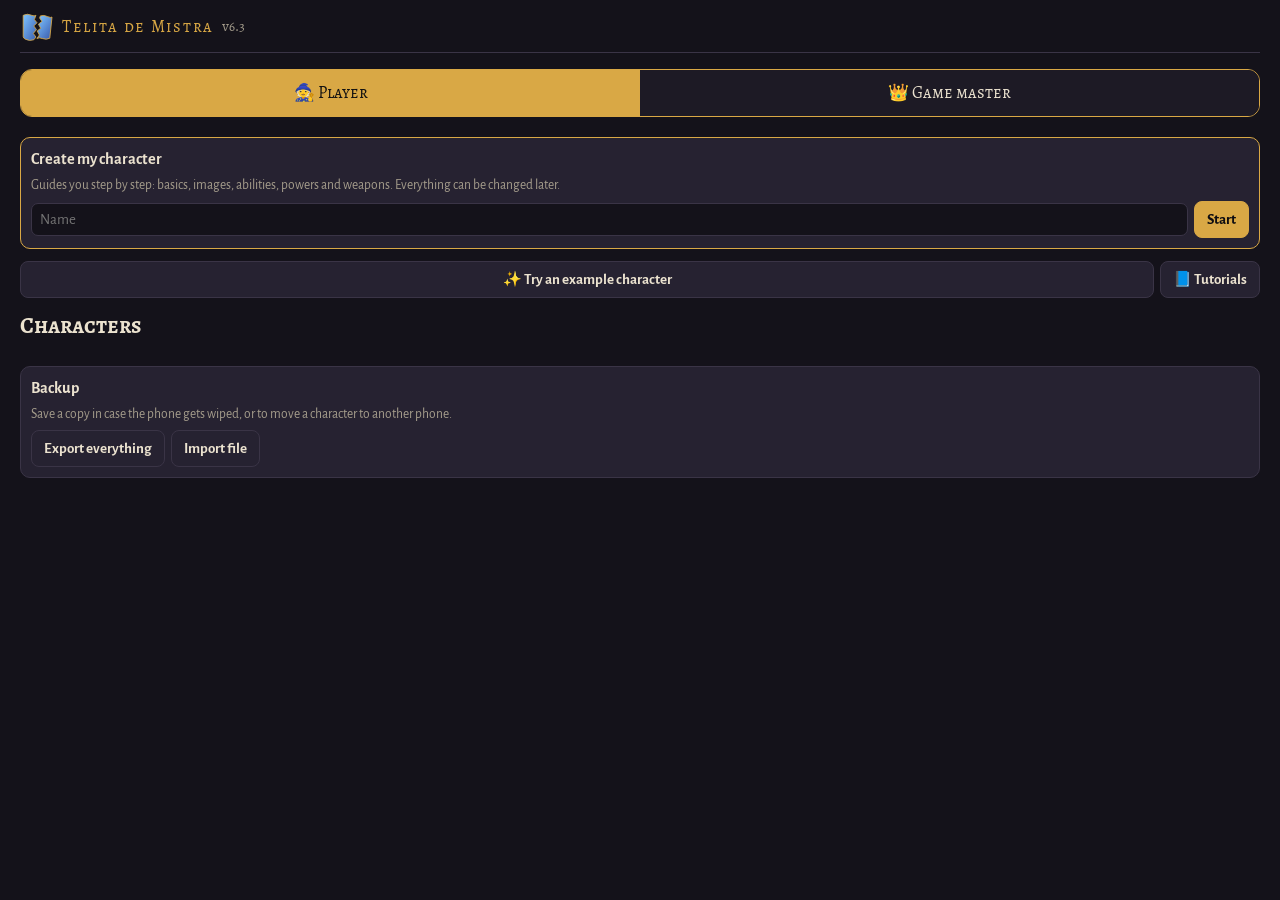
==== commit 2dcce5b9: "v6.3: borrar mapas desde la lista (botón con confirmación) Co-Authored-By: Claude Opus 5.5 <noreply@" ====
--- a/index.html
+++ b/index.html
@@ -734,6 +734,9 @@
 .cadd{width:auto;font-size:.8rem;padding:3px 6px}
 .tchap{display:flex;gap:10px;align-items:center;width:100%;text-align:left;background:var(--panel2);border:1px solid var(--line);border-radius:12px;padding:10px;margin:4px 0;color:var(--bone);font:inherit;cursor:pointer}
 .tchap small{display:block;color:var(--muted)}.tck{width:28px;height:28px;border-radius:50%;display:grid;place-items:center;background:var(--gold);color:#111;flex:none;font-weight:700}
+
+.mapcw{position:relative;display:flex}.mapcw .mapcard{flex:1}
+.mapx{position:absolute;top:12px;right:12px;min-width:36px;height:36px;padding:0 8px;border-radius:18px;border:1px solid var(--line);background:rgba(0,0,0,.6);color:#fff;font:inherit;font-size:.9rem;cursor:pointer}.mapx.on{background:#a3262a;border-color:#e05a5e}
 </style></head><body>
 <div id="app"></div><div id="modal"></div><div class="toast" id="toast" role="status"></div>
 <div id="inst" hidden style="position:fixed;left:50%;translate:-50% 0;top:calc(10px + env(safe-area-inset-top,0px));z-index:30;display:flex;gap:8px;align-items:center;background:#d9a845;color:#0d0c11;border-radius:99px;padding:6px 6px 6px 14px;font:700 14px system-ui;box-shadow:0 6px 20px rgba(0,0,0,.5);max-width:92vw">
@@ -759,10 +762,10 @@
 <script>
 "use strict";
 /* ============ utilidades ============ */
-const APPV="6.2";
+const APPV="6.3";
 let DOR=null;
 async function loadDor(){return DOR||(DOR={})}
-const DICT={"en": {"(copia)": "(copy)", "Abierto": "Open", "Abreviatura": "Abbreviation", "Abrir": "Open", "Activo": "Active", "Actual": "Current", "Adjuntá una imagen actual del personaje junto con el texto.": "Attach a current image of the character along with the text.", "Agregar": "Add", "Agregar a {0}": "Add to {0}", "Agregar cuadro de texto": "Add text box", "Agregar dato (cordura, resistencias…)": "Add stat (sanity, resistances…)", "Agregar dentro": "Add inside", "Agregar habilidad": "Add skill", "Agregar parte (brazo extra, cola, alas…)": "Add part (extra arm, tail, wings…)", "Agregar parte dentro": "Add part inside", "Agregar punto de desbloqueo": "Add unlock point", "Agregar salvación": "Add saving throw", "Al golpear suma a": "On hit, adds to", "Apagada": "Off", "Apagar": "Turn off", "Armas": "Weapons", "Armas y ataques": "Weapons & attacks", "Barras": "Bars", "Bono de ataque": "Attack bonus", "Bono extra": "Extra bonus", "Borrado": "Deleted", "Borrador": "Eraser", "Borrar": "Delete", "Borrar grupo": "Delete group", "Borrar lista": "Delete list", "Borrar medidor": "Delete meter", "Borrar zona": "Delete zone", "Buscar": "Search", "Buscar en todas las notas (ej.: Goblin celeste)": "Search all notes (e.g.: Sky goblin)", "CA": "AC", "Cada X horas": "Every X hours", "Cada X turnos": "Every X turns", "Cada cuántas horas": "Every how many hours", "Cada cuántos turnos": "Every how many turns", "Cambiar imagen": "Change image", "Cancelar": "Cancel", "Cantidad": "Amount", "Características": "Abilities", "Cerrar": "Close", "Clase de armadura (CA)": "Armor class (AC)", "Clase, raza…": "Class, race…", "Color": "Color", "Combate": "Combat", "Combate terminado": "Combat ended", "Competencia": "Proficiency", "Contadores": "Counters", "Controlada por medidor": "Driven by a meter", "Copia de seguridad": "Backup", "Copia descargada": "Backup downloaded", "Copiar texto": "Copy text", "Crear": "Create", "Cuanto más avanza el medidor, más fuerte el color.": "The further the meter goes, the stronger the color.", "Cuerpo": "Body", "Curar": "Heal", "Cuánto gasta": "How much it spends", "Dados de golpe": "Hit dice", "Daño": "Damage", "De combate": "Combat pose", "Degradado con segundo color": "Gradient with a second color", "Descanso": "Rest", "Descanso corto": "Short rest", "Descanso largo": "Long rest", "Descanso largo: todo recargado": "Long rest: everything recharged", "Descripción": "Description", "Deshacer": "Undo", "Deshecho": "Undone", "Dos lados (negativo ↔ positivo)": "Two sides (negative ↔ positive)", "Duplicar": "Duplicate", "Dura (turnos, 0 = nada)": "Lasts (turns, 0 = none)", "Dura (turnos, 0 = sin límite)": "Lasts (turns, 0 = no limit)", "Dónde está": "Where it is", "Editar": "Edit", "Efectos activos": "Active effects", "Empieza con una plantilla básica: cuerpo completo, estadísticas y habilidades. Todo se puede cambiar.": "Starts from a basic template: full body, abilities and skills. Everything can be changed.", "Encendida": "On", "Enciende la zona": "Lights up zone", "Entrar en combate": "Entering combat", "Entró en combate": "Entered combat", "Escalas propias: luz y sombra, tamaño de una guadaña, corrupción… Pueden cambiar el color de una zona de la imagen.": "Your own scales: light and shadow, the size of a scythe, corruption… They can change the color of an image zone.", "Escribí acá…": "Write here…", "Ese archivo no es una copia de Telita de Mistra": "That file is not a Telita de Mistra backup", "Espacios de conjuro, usos de maniobras, puntos de ki… lo que se gasta y se recarga.": "Spell slots, maneuver uses, ki points… whatever gets spent and recharged.", "Estados": "Conditions", "Exportar": "Export", "Exportar este personaje": "Export this character", "Exportar todo": "Export everything", "Fallo": "Failure", "Fallos": "Failures", "Gasta de": "Spends from", "Golpe con {0}": "Hit with {0}", "Golpeé": "I hit", "Golpeó con {0}": "Hit with {0}", "Gris (inconsciente)": "Gray (unconscious)", "Guardar": "Save", "Guardá una copia por si se borra el celular, o para pasar un personaje a otro teléfono.": "Save a copy in case the phone gets wiped, or to move a character to another phone.", "Habilidades": "Skills", "Hoja": "Sheet", "Hoja de personaje": "Character sheet", "Idioma": "Language", "Imagen cambiada. Revisá las zonas pintadas de esta pose.": "Image changed. Check the painted zones for this pose.", "Imagen cargada": "Image uploaded", "Importar archivo": "Import file", "Inactivo": "Inactive", "Iniciativa": "Initiative", "Inicio": "Home", "Inspiración": "Inspiration", "Inspiración ganada": "Inspiration gained", "Inspiración usada": "Inspiration used", "Instalar": "Install", "Instalar Telita de Mistra": "Install Telita de Mistra", "Intensidad": "Intensity", "Las notas son compartidas por todos los personajes de este dispositivo.": "Notes are shared by all characters on this device.", "Late": "Pulses", "Limpiar": "Clear", "Listo": "Done", "Los datos se guardan en este dispositivo.": "Data is saved on this device.", "Marcas, cargas, almas… se suman al golpear con el arma vinculada.": "Marks, charges, souls… they add up when you hit with the linked weapon.", "Medidores": "Meters", "Menú": "Menu", "Mostrar": "Show", "Máx.": "Max", "Máximo": "Maximum", "Mínimo": "Minimum", "Nada": "Nothing", "Nada encontrado para “{0}”.": "Nothing found for “{0}”.", "Negativo": "Negative", "Ninguna": "None", "Nivel": "Level", "No (se prende y apaga)": "No (turns on and off)", "No alcanza: {0}": "Not enough: {0}", "No quedan usos de {0}": "No uses left of {0}", "No se pudo leer la imagen": "Couldn't read the image", "Nombre": "Name", "Nombre (ej.: Tamaño, Hambre, Luz y sombra)": "Name (e.g.: Size, Hunger, Light and shadow)", "Nombre del lado derecho": "Right side name", "Nombre del lado izquierdo": "Left side name", "Nombre · característica · bono extra.": "Name · ability · extra bonus.", "Notas": "Notes", "Notas de esta parte: tatuajes, heridas, marcas…": "Notes for this part: tattoos, wounds, marks…", "Nueva": "New", "Nueva arma": "New weapon", "Nueva barra": "New bar", "Nueva característica": "New ability", "Nueva carpeta o nota": "New folder or note", "Nueva habilidad": "New skill", "Nueva lista": "New list", "Nueva lista (inventario, tatuajes dimensionales…)": "New list (inventory, dimensional tattoos…)", "Nueva nota": "New note", "Nueva parte": "New part", "Nueva pose": "New pose", "Nueva pose (cantando, durmiendo, transformado…)": "New pose (singing, sleeping, transformed…)", "Nueva salvación": "New saving throw", "Nueva zona": "New zone", "Nueva zona de brillo": "New glow zone", "Nuevo contador": "New counter", "Nuevo cuadro": "New box", "Nuevo dato": "New stat", "Nuevo estado": "New condition", "Nuevo grupo": "New group", "Nuevo grupo (ej.: Magia malacálica, Canciones, Dotes)": "New group (e.g.: Malacalic magic, Songs, Feats)", "Nuevo medidor": "New meter", "Nuevo personaje": "New character", "Nuevo poder": "New power", "Nuevo recurso": "New resource", "Nuevo ítem mágico": "New magic item", "Oscurecido": "Darkened", "Otro": "Other", "PV": "HP", "Para instalar: tocá Compartir ↑ y después “Agregar a inicio”": "To install: tap Share ↑ and then “Add to Home Screen”", "Parte del cuerpo": "Body part", "Partes del cuerpo": "Body parts", "Paso de los botones": "Button step", "Percepción pasiva": "Passive perception", "Personaje": "Character", "Personaje creado": "Character created", "Personajes": "Characters", "Pertenece a (arma, ítem…)": "Belongs to (weapon, item…)", "Pincel": "Brush", "Pintar la zona en cada pose:": "Paint the zone on each pose:", "Pintá con el dedo la zona que tiene que brillar. El color de la pintura es solo de guía.": "Paint with your finger the zone that should glow. The paint color is just a guide.", "Poderes": "Powers", "Poses": "Poses", "Positivo": "Positive", "Quitar fondo blanco": "Remove white background", "Qué es": "What it is", "Qué hace": "What it does", "Qué se desbloquea": "What unlocks", "Recibió {0} de daño": "Took {0} damage", "Recuperar un uso": "Recover one use", "Recursos": "Resources", "Reiniciar": "Reset", "Resplandor": "Glow", "Restar": "Subtract", "Sacar": "Take out", "Salvaciones contra muerte": "Death saves", "Se curó {0}": "Healed {0}", "Se estabilizó": "Stabilized", "Se recarga": "Recharges", "Se recargan": "Recharge", "Se tambalea": "Staggers", "Secciones": "Sections", "Seleccioná el texto y copialo a mano": "Select the text and copy it manually", "Sello (apaga brillos)": "Seal (dims glows)", "Siguiente turno": "Next turn", "Sin armas todavía.": "No weapons yet.", "Sin efecto en la imagen": "No effect on image", "Sin imagen": "No image", "Sin imagen todavía.": "No image yet.", "Sin notas todavía.": "No notes yet.", "Sin recarga": "No recharge", "Sin recursos todavía.": "No resources yet.", "Sin zonas todavía.": "No zones yet.", "Sin ítems mágicos todavía.": "No magic items yet.", "Solo sube (0 → máximo)": "Goes up only (0 → max)", "Subila en Cuerpo → Poses.": "Upload it in Body → Poses.", "Subir imagen": "Upload image", "Subí una imagen en Poses para poder pintar.": "Upload an image in Poses to paint.", "Suma a: {0}": "Adds to: {0}", "Sumar": "Add", "Tamaño": "Size", "Tatuajes, hielo, fuego, un halo… Pintá con el dedo sobre cada pose la zona que tiene que brillar.": "Tattoos, ice, fire, a halo… Paint with your finger on each pose the zone that should glow.", "Terminar": "Finish", "Terminar combate": "End combat", "Terminó el combate": "Combat ended", "Texto copiado": "Text copied", "Texto del botón de acción": "Action button text", "Texto para pedir la imagen a Gemini u otra IA": "Text to request the image from Gemini or another AI", "Tipo": "Type", "Tiradas de salvación": "Saving throws", "Tocá el círculo: nada → competente → experto.": "Tap the circle: none → proficient → expert.", "Tocá los tres puntitos ⋮ y después “Instalar aplicación”": "Tap the three dots ⋮ and then “Install app”", "Tocá una parte para escribir notas o agregar partes dentro. Podés sumar extremidades extra.": "Tap a part to write notes or add parts inside. You can add extra limbs.", "Turno": "Turn", "Turno anterior": "Previous turn", "Turno {0}": "Turn {0}", "Turno {0} · terminó: {1}": "Turn {0} · ended: {1}", "Título": "Title", "Una imagen por pose. Las marcadas como “de combate” aparecen al entrar en combate.": "One image per pose. Poses marked as “combat” appear when entering combat.", "Unidad": "Unit", "Usar": "Use", "Usar todo": "Use all", "Usos (0 = sin contador)": "Uses (0 = no counter)", "Usos propios (0 = sin contador)": "Own uses (0 = no counter)", "Usá la imagen adjunta como referencia de mi personaje{0}. Generá una imagen nueva del MISMO personaje {1}. Mantené exactamente la misma cara, cuerpo, ropa, tatuajes, colores y estilo de ilustración. Cuerpo completo, de la cabeza a los pies, centrado y sin cortar ninguna parte. Fondo blanco liso, sin sombras en el piso, sin texto ni marcos. Formato vertical 2:3.": "Use the attached image as a reference of my character{0}. Generate a new image of the SAME character {1}. Keep exactly the same face, body, clothes, tattoos, colors and illustration style. Full body, head to feet, centered, nothing cut off. Plain white background, no floor shadows, no text or frames. Vertical 2:3 format.", "Usó {0}": "Used {0}", "Vacío.": "Empty.", "Vacío. Tocá “Editar”.": "Empty. Tap “Edit”.", "Velocidad": "Speed", "Volver": "Back", "Zona borrada": "Zone deleted", "Zona guardada": "Zone saved", "Zonas que brillan": "Glowing zones", "activo": "active", "auto": "auto", "descanso corto": "short rest", "descanso largo": "long rest", "faltan {0}": "{0} left", "inactivo": "inactive", "quedan {0}": "{0} left", "se recarga cada {0} h": "recharges every {0} h", "se recarga cada {0} turnos": "recharges every {0} turns", "se recarga con {0}": "recharges on {0}", "sin límite": "no limit", "terminó: {0}": "ended: {0}", "turno": "turn", "turnos": "turns", "{0} personaje(s) importado(s)": "{0} character(s) imported", "{0} resultados": "{0} results", "¡En combate!": "In combat!", "¡Estabilizado!": "Stabilized!", "¿Qué está haciendo el personaje?": "What is the character doing?", "¿Seguro? Tocá otra vez": "Sure? Tap again", "Éxito": "Success", "Éxitos": "Successes", "Ítems mágicos": "Magic items", "Últimas acciones": "Recent actions", "durmiendo": "sleeping", "Abrir la ficha": "Open the sheet", "Anterior": "Back", "Armas y objetos": "Weapons & items", "Armas → Medidores, contadores y barras.": "Weapons → Meters, counters and bars.", "Armá grupos con los poderes del personaje y escribí qué hace cada uno. Los detalles (usos, duración, qué gastan) se ajustan después con Editar.": "Make groups with the character's powers and write what each one does. Details (uses, duration, what they spend) can be adjusted later with Edit.", "Asistente de creación": "Creation wizard", "Clase, raza, descripción corta": "Class, race, short description", "Completá lo que sepas. Todo se puede cambiar después.": "Fill in what you know. Everything can be changed later.", "Crear mi personaje": "Create my character", "Cuerpo → Partes del cuerpo: notas por parte y extremidades extra.": "Body → Body parts: notes per part and extra limbs.", "Cuerpo → Zonas que brillan: pintá tatuajes, hielo o fuego sobre cada pose.": "Body → Glowing zones: paint tattoos, ice or fire on each pose.", "Datos básicos": "Basics", "Ej.: Minotauro bárbaro · casi 4 metros": "E.g.: Minotaur barbarian · almost 4 meters", "Empezar": "Start", "Escribí el valor de cada característica. Podés renombrarlas, borrarlas o agregar nuevas.": "Write the value of each ability. You can rename, delete or add new ones.", "Historia o rasgos especiales": "Backstory or special traits", "Hoja: habilidades, salvaciones y datos extra.": "Sheet: skills, saving throws and extra stats.", "Imágenes": "Images", "Las habilidades y salvaciones se marcan después en la pestaña Hoja.": "Skills and saving throws are marked later in the Sheet tab.", "Las zonas que brillan (tatuajes, hielo, fuego…) se pintan después en Cuerpo → Zonas que brillan.": "Glowing zones (tattoos, ice, fire…) are painted later in Body → Glowing zones.", "Lo que podés hacer ahora en la ficha:": "What you can do now in the sheet:", "Nombre de la pose": "Pose name", "Quién es, qué le pasó, qué lo hace especial…": "Who they are, what happened to them, what makes them special…", "Saltar asistente": "Skip wizard", "Siguiente": "Next", "Subí una imagen para cada pose. Las de combate aparecen solas al entrar en combate. Podés agregar las poses que quieras.": "Upload an image for each pose. Combat poses show up automatically when entering combat. You can add as many poses as you want.", "Te guía paso a paso: datos, imágenes, características, poderes y armas. Todo se puede cambiar después.": "Guides you step by step: basics, images, abilities, powers and weapons. Everything can be changed later.", "Tocá Editar en cualquier pestaña para cambiar o borrar lo que quieras.": "Tap Edit on any tab to change or delete anything.", "Vida máxima (PV)": "Max hit points (HP)", "¡{0} está listo!": "{0} is ready!", "¿No tenés las imágenes? Pedíselas a Gemini": "Don't have the images? Ask Gemini", "Usá la imagen adjunta como referencia de mi personaje{0}. Generá una imagen nueva del MISMO personaje {1}.": "Use the attached image as a reference of my character{0}. Generate a new image of the SAME character {1}.", "Mantené exactamente la misma cara, cuerpo, ropa, tatuajes, colores y estilo de ilustración.": "Keep exactly the same face, body, clothes, tattoos, colors and illustration style.", "Que {0} en {1} brille en color {2}.": "Make the {0} on the {1} glow {2}.", "Que {0} brille en color {1}.": "Make the {0} glow {1}.", "Que se vea claramente {0} en {1}, bien definido y sin brillo propio (el brillo se agrega después).": "Clearly show the {0} on the {1}, well defined and without its own glow (the glow is added later).", "Que se vea claramente {0}, bien definido y sin brillo propio (el brillo se agrega después).": "Clearly show the {0}, well defined and without its own glow (the glow is added later).", "Encuadre: cuerpo completo de la cabeza a los pies, centrado, ocupando casi toda la altura de la imagen, con el mismo tamaño y posición que la imagen de referencia, sin cortar ninguna parte.": "Framing: full body from head to feet, centered, filling almost the whole height of the image, same size and position as the reference image, nothing cut off.", "Fondo blanco liso, sin sombras en el piso, sin texto ni marcos. Formato vertical 2:3.": "Plain white background, no floor shadows, no text or frames. Vertical 2:3 format.", "Arma el pedido para que todas las imágenes salgan con el mismo encuadre y encajen con la app.": "Builds the request so all images come out with the same framing and fit the app.", "¿Qué está haciendo el personaje? (la pose)": "What is the character doing? (the pose)", "Ej.: en posición de ataque con la lanza": "E.g.: in attack stance with the spear", "Zonas que tienen que aparecer:": "Zones that must appear:", "El brillo": "The glow", "Lo agrega la app (recomendado)": "The app adds it (recommended)", "Que la IA lo dibuje": "Let the AI draw it", "Si creás zonas que brillan (Cuerpo → Zonas que brillan), vas a poder sumarlas al pedido.": "If you create glowing zones (Body → Glowing zones), you'll be able to add them to the request.", "Pegalo en Gemini junto con una imagen actual del personaje. Después subí el resultado en la pose.": "Paste it into Gemini with a current image of the character. Then upload the result to the pose.", "celeste": "light blue", "celeste hielo": "icy blue", "azul": "blue", "blanco": "white", "amarillo": "yellow", "dorado claro": "light gold", "dorado": "gold", "naranja": "orange", "rojo": "red", "rojo oscuro": "dark red", "verde": "green", "verde agua": "aqua green", "violeta": "violet", "rosa": "pink", "negro": "black", "Tatuajes, hielo, fuego, un halo… Anotalas acá con su parte del cuerpo y color: se suman al pedido para Gemini y después las pintás sobre la imagen.": "Tattoos, ice, fire, a halo… List them here with their body part and color: they get added to the Gemini request and later you paint them on the image.", "Te paso dos imágenes: la primera es mi personaje{0} y la segunda es una figura gris de referencia. Generá una imagen nueva del MISMO personaje de la primera imagen haciendo exactamente la pose de la figura ({1}), en el mismo lugar y tamaño que ocupa la figura.": "I'm giving you two images: the first is my character{0} and the second is a gray reference figure. Generate a new image of the SAME character from the first image doing exactly the pose of the figure ({1}), in the same place and size as the figure.", "No copies el color gris ni el aspecto de la figura: solo su pose y su encuadre. Que no se corte ninguna parte del cuerpo.": "Don't copy the gray color or the look of the figure: only its pose and framing. Don't cut off any part of the body.", "Plantilla de pose (recomendado): una figura con la pose y el encuadre de la app para pasarle a la IA junto con tu personaje.": "Pose template (recommended): a figure with the pose and framing the app uses, to give the AI along with your character.", "Sin plantilla": "No template", "Descargar plantilla": "Download template", "Pasale a la IA: 1) la imagen de tu personaje, 2) esta plantilla, 3) el texto.": "Give the AI: 1) your character's image, 2) this template, 3) the text.", "Plantilla descargada": "Template downloaded", "De pie": "Standing", "Ataque": "Attack", "Defensa": "Defense", "Lanzando un hechizo": "Casting a spell", "Cantando": "Singing", "Sentado en el suelo": "Sitting on the ground", "Durmiendo (acostado)": "Sleeping (lying down)", "Fondo": "Background", "Una imagen de fondo detrás del personaje: un paisaje, un castillo, lo que quieras. Cada pose puede tener uno propio.": "A background image behind the character: a landscape, a castle, whatever you like. Each pose can have its own.", "Sin fondo": "No background", "Cambiar fondo": "Change background", "Subir fondo": "Upload background", "Quitar fondo": "Remove background", "Oscurecer el fondo": "Darken the background", "¿Querés pedirle la imagen a una IA? (Gemini u otra)": "Want to ask an AI for the image? (Gemini or another)", "Subí una imagen para cada pose: un dibujo tuyo, un archivo que ya tengas o algo hecho con IA. Las de combate aparecen solas al entrar en combate.": "Upload an image for each pose: your own drawing, a file you already have or something made with AI. Combat poses show up automatically when entering combat.", "Cambiar fondo propio": "Change own background", "Fondo propio": "Own background", "Quitar fondo propio": "Remove own background", "Fondo cargado": "Background uploaded", "Altura": "Height", "Peso": "Weight", "Ej.: 3,8 m": "E.g.: 12 ft 6 in", "Ej.: 450 kg": "E.g.: 990 lb", "Más datos": "More details", "Altura, peso, edad, ojos, deidad… Cambiá el nombre de cada dato, borralos o agregá los que quieras.": "Height, weight, age, eyes, deity… Rename each detail, delete them or add as many as you want.", "Nombre del dato": "Detail name", "Valor": "Value", "Agregar dato": "Add detail", "Bajar": "Lower", "Usar esta pose en el texto": "Use this pose in the text", "Tocá una figura para usarla en el texto. Marcá “Bajar” en las que quieras descargar.": "Tap a figure to use it in the text. Check “Download” on the ones you want to save.", "Descargar marcadas": "Download checked", "Descargar todas": "Download all", "{0} plantillas descargadas": "{0} templates downloaded", "Algo falló al mostrar esta parte": "Something failed while showing this part", "Versión": "Version", "Error": "Error", "Tus datos": "Your details", "Para los cálculos": "Used in calculations", "Clase, raza, altura, peso, edad, deidad… Cambiá el nombre de cada dato, borralos o agregá los que quieras.": "Class, race, height, weight, age, deity… Rename each detail, delete them or add as many as you want.", "Pincel inteligente": "Smart brush", "Varita": "Magic wand", "Tolerancia": "Tolerance", "Copiar desde otra pose:": "Copy from another pose:", "Mover": "Move", "Giro": "Rotation", "Espejar": "Mirror", "Fijar": "Apply", "Descartar copia": "Discard copy", "Pincel: pintás donde pasás el dedo. Pincel inteligente: solo marca lo que tiene el color donde empezaste a pintar. Varita: un toque selecciona todo lo pegado de ese color.": "Brush: paints wherever your finger goes. Smart brush: only marks what has the color where you started painting. Wand: one tap selects everything connected of that color.", "Casi nada seleccionado: subí la tolerancia": "Almost nothing selected: raise the tolerance", "Arrastrá para acomodar y tocá Fijar": "Drag to position it and tap Apply", "Nueva invocación": "New summon", "Adentro": "Inside", "Invocada": "Summoned", "Agotada": "Exhausted", "Vida (0 = sin vida propia)": "HP (0 = no own HP)", "Volver adentro": "Bring back inside", "Invocar": "Summon", "Sin invocaciones todavía.": "No summons yet.", "Invocaciones y compañeros": "Summons & companions", "Espíritus, brujas, mascotas, criaturas… cada uno con su vida, su estado y cuántos turnos dura afuera.": "Spirits, witches, pets, creatures… each with its own HP, state and how many turns it lasts outside.", "Invocaciones": "Summons", "Invocó a {0}": "Summoned {0}", "Acercar": "Zoom in", "Alejar": "Zoom out", "Mover vista": "Move view", "Con dos dedos también agrandás y movés.": "You can also zoom and move with two fingers.", "Efecto": "Effect", "Brillo": "Glow", "Fuego": "Fire", "Hielo / escarcha": "Ice / frost", "Electricidad": "Electricity", "Humo": "Smoke", "Metálico / armadura": "Metallic / armor", "Sombra": "Shadow", "Luz sagrada": "Holy light", "Veneno / ácido": "Poison / acid", "Sangre": "Blood", "Lava": "Lava", "Cristal / arcano": "Crystal / arcane", "Sobrevida": "Temp HP", "Sumar sobrevida": "Add temp HP", "La sobrevida se gasta primero al recibir daño.": "Temp HP is spent first when taking damage.", "Quitar sobrevida": "Remove temp HP", "de sobrevida": "from temp HP", "Escribí cuánta sobrevida sumar": "Type how much temp HP to add", "Ganó {0} de sobrevida": "Gained {0} temp HP", "Capa": "Layer", "Brillos y capas": "Glows & layers", "Capas": "Layers", "Imágenes que se ponen encima o detrás del personaje: armaduras, alas, espectros, auras, brazos de más… Se prenden y apagan con un toque.": "Images placed in front of or behind the character: armor, wings, spirits, auras, extra arms… Turn them on and off with one tap.", "Lugar": "Position", "Delante del personaje": "In front of the character", "Detrás del personaje": "Behind the character", "Transparencia": "Opacity", "Quitar fondo blanco al subir": "Remove white background on upload", "Acomodar": "Adjust", "Quitar": "Remove", "Subir": "Move up", "Usar en las poses que faltan": "Use in the missing poses", "Borrar capa": "Delete layer", "Sin capas todavía.": "No layers yet.", "Nueva capa": "New layer", "Restablecer": "Reset", "Arrastrá con un dedo para mover. Con dos dedos agrandás, achicás y girás a la vez.": "Drag with one finger to move. With two fingers you scale and rotate at the same time.", "Capa acomodada": "Layer adjusted", "Subí una imagen para esta capa en Cuerpo → Capas": "Upload an image for this layer in Body → Layers", "Copiada a {0} pose(s). Acomodala en cada una si hace falta.": "Copied to {0} pose(s). Adjust it on each one if needed.", "Todas las poses ya tienen imagen": "All poses already have an image", "Enciende la zona o capa": "Lights up zone or layer", "Ver foto": "View photo", "Foto": "Photo", "Foto agregada": "Photo added", "Borrar foto": "Delete photo", "Tirada": "Roll", "Habilidad": "Skill", "Salvación": "Saving throw", "Característica": "Ability", "Libre": "Free", "Bonificador": "Bonus", "Agregá armas en la pestaña Armas.": "Add weapons in the Weapons tab.", "Normal": "Normal", "Ventaja": "Advantage", "Desventaja": "Disadvantage", "Lo que salió en el d20": "What you rolled on the d20", "Segundo d20": "Second d20", "Tirar virtual": "Virtual roll", "Crítico": "Critical", "Suma de los dados de daño": "Sum of the damage dice", "Últimas tiradas": "Recent rolls", "¡Crítico!": "Critical!", "Pifia": "Fumble", "Escribí lo que salió en tu dado o tocá Tirar virtual.": "Type what your die shows or tap Virtual roll.", "Daño máximo: no hace falta tirar": "Max damage: no need to roll", "Tirá {0} y escribí la suma": "Roll {0} and type the sum", "Anotar en el registro": "Add to the log", "Anotado": "Logged", "Duplicar dados": "Double dice", "Triplicar dados": "Triple dice", "Daño máximo": "Max damage", "Máximo + tirada normal": "Max + normal roll", "Sin crítico": "No critical", "Calculadora de tiradas": "Roll calculator", "Compendio": "Compendium", "Compendio de conjuros e ítems": "Spells & items compendium", "Conjuros": "Spells", "Dotes": "Feats", "Mis entradas": "My entries", "Buscar (nombre o texto)…": "Search (name or text)…", "Todos los niveles": "All levels", "Trucos": "Cantrips", "Truco": "Cantrip", "Nivel {0}": "Level {0}", "Todas las clases": "All classes", "propio": "custom", "Nada encontrado.": "Nothing found.", "Mostrar más ({0})": "Show more ({0})", "Nueva entrada propia": "New custom entry", "Incluye material del SRD 5.1 de Wizards of the Coast (CC BY 4.0). Texto en inglés por ahora.": "Includes material from the SRD 5.1 by Wizards of the Coast (CC BY 4.0).", "Cargando compendio…": "Loading compendium…", "Conjuro": "Spell", "Ítem mágico": "Magic item", "Dote": "Feat", "Detalle corto (nivel, escuela, alcance…)": "Short detail (level, school, range…)", "Texto": "Text", "Guardar en mi compendio": "Save to my compendium", "Concentración": "Concentration", "Agregar a la ficha de {0}": "Add to {0}'s sheet", "Creá un grupo en Poderes primero": "Create a group in Powers first", "{0} agregado a la ficha": "{0} added to the sheet", "Sin nombre": "Unnamed", "Guardado en tu compendio": "Saved to your compendium", "ritual": "ritual", "Buscar en el compendio (conjuros, dotes, ítems)": "Search the compendium (spells, feats, items)", "Buscar en el compendio": "Search the compendium", "Modificadores": "Modifiers", "Valor: un número (+2, -1) o dados (1d4, +1d6). Se guardan en el personaje.": "Value: a number (+2, -1) or dice (1d4, +1d6). They're saved on the character.", "A la tirada": "To the roll", "Al daño": "To damage", "Todas las tiradas": "All rolls", "Ataques": "Attacks", "Salvaciones": "Saving throws", "Todavía no hay modificadores.": "No modifiers yet.", "Agregar modificador": "Add modifier", "Nuevo modificador": "New modifier", "daño": "dmg", "Agregá los tuyos: bendición, ventaja de terreno, furia, maldición… y prendelos cuando correspondan.": "Add your own: bless, high ground, rage, curse… and turn them on when they apply.", "Resultado de {0} ({1})": "Result of {0} ({1})", "Otro (solo esta tirada)": "Other (this roll only)", "otro": "other", "Lazo": "Lasso", "Traer de otra pose:": "Bring from another pose:", "Descartar": "Discard", "Arrastrá para mover. Con dos dedos agrandás y girás.": "Drag to move. Use two fingers to scale and rotate.", "Elegí un pincel de efecto y pintá: ves el efecto mientras pintás. Podés usar varios pinceles y colores en la misma zona. El lazo rodea una parte para moverla, agrandarla o girarla.": "Pick an effect brush and paint: you see the effect as you paint. You can use several brushes and colors in the same zone. The lasso surrounds a part to move, scale or rotate it.", "Fusionar con": "Blend with", "Acomodá la parte: arrastrá con un dedo, agrandá y girá con dos. Después tocá Fijar.": "Position the part: drag with one finger, scale and rotate with two. Then tap Apply.", "Rodeá con el dedo lo que querés traer de «{0}». O tocá Todo.": "Draw around what you want to bring from “{0}”. Or tap All.", "Todo": "All", "Rodeá con el dedo la parte que querés mover, agrandar o girar.": "Draw around the part you want to move, scale or rotate.", "Pinceles de esta zona (cambiar acá recolorea todo lo pintado con ese pincel):": "Brushes in this zone (changing here recolors everything painted with that brush):", "Segundo color": "Second color", "Segundo color (fusión)": "Second color (blend)", "Borrar pincel": "Delete brush", "Cargador": "Magazine", "Reserva": "Reserve", "reserva": "reserve", "Recargar": "Reload", "Recuperar ({0})": "Recover ({0})", "Munición y consumibles": "Ammo & consumables", "Nada todavía.": "Nothing yet.", "Cargador (0 = no usa)": "Magazine (0 = none)", "Cura (ej.: 2d4+2)": "Heals (e.g. 2d4+2)", "Flechas / virotes": "Arrows / bolts", "Balas / cartuchos": "Bullets / shells", "Pociones": "Potions", "Bombas / granadas": "Bombs / grenades", "Cuchillos arrojadizos": "Throwing knives", "Dardos": "Darts", "Pergaminos": "Scrolls", "Munición": "Ammo", "Disparé": "I shot", "Lancé": "I threw", "Beber": "Drink", "Lanzar": "Throw", "Sin usos": "No uses left", "Sin {0}": "No {0}", "Grimorio de {0}": "{0}'s grimoire", "Índice": "Contents", "Todavía no hay conjuros. Agregalos en Poderes o desde el Compendio.": "No spells yet. Add them in Powers or from the Compendium.", "Usos": "Uses", "Cambiar ilustración": "Change picture", "＋ Ilustración": "＋ Picture", "Página {0} de {1}": "Page {0} of {1}", "Qué grupos entran": "Which groups", "Página anterior": "Previous page", "Página siguiente": "Next page", "Abrir grimorio": "Open grimoire", "o girá el celular": "or turn your phone", "Usa munición": "Uses ammo", "Cargador vacío: tocá Recargar": "Magazine empty: tap Reload", "Sin munición: {0}": "Out of ammo: {0}", "No queda: {0}": "None left: {0}", "Bebió {0}: +{1} PV": "Drank {0}: +{1} HP", "Curaste {0} PV": "You healed {0} HP", "Recargó {0}": "Reloaded {0}", "Recargado: {0}/{1}": "Reloaded: {0}/{1}", "Recuperaste {0}": "You recovered {0}", "Carcaj, cargadores, pociones, bombas, cuchillos arrojadizos… Lo que se gasta se ve. Vinculá un arma a su munición para que se descuente sola.": "Quivers, magazines, potions, bombs, throwing knives… You see what you spend. Link a weapon to its ammo so it counts down by itself.", "Lanzar conjuro": "Cast", "Ambientación": "Setting", "Cambia colores y letras de la ficha. Se puede cambiar cuando quieras desde el menú ☰.": "Changes the sheet's colors and lettering. You can change it anytime from the ☰ menu.", "Medieval fantástico": "Medieval fantasy", "Ciencia ficción": "Sci-fi", "Steampunk": "Steampunk", "Terror gótico": "Gothic horror", "Bosque feérico": "Fey forest", "Piratas y mar": "Pirates & sea", "Moderno / urbano": "Modern / urban", "Pergamino (claro)": "Parchment (light)", "Mostrar el grimorio (para magos)": "Show the grimoire (for casters)", "Tirar el d20": "Rolling the d20", "20 natural (crítico)": "Natural 20 (crit)", "1 natural (pifia)": "Natural 1 (fumble)", "Recibir daño": "Taking damage", "Curarse": "Healing", "Pasar de turno": "Next turn", "Descansar": "Resting", "Recargar un arma": "Reloading a weapon", "Este celular no puede reproducir ese audio": "This phone can't play that audio", "Sonido": "Sound", "Ninguno": "None", "Escuchar": "Listen", "Grabar o subir un sonido": "Record or upload a sound", "Este navegador no deja grabar. Subí un archivo de audio.": "This browser can't record. Upload an audio file.", "Grabación {0}": "Recording {0}", "No se pudo usar el micrófono. Revisá el permiso en los ajustes del celular.": "Couldn't use the microphone. Check the permission in your phone settings.", "No se grabó nada": "Nothing was recorded", "El audio es muy largo (máximo unos 4 MB)": "The audio is too long (about 4 MB max)", "No se pudo leer ese audio": "Couldn't read that audio", "Arrastrá las dos rayas doradas para dejar solo la parte que querés.": "Drag the two gold lines to keep just the part you want.", "Escuchar recorte": "Play the cut", "Escuchar todo": "Play all", "Cortar silencios": "Trim silence", "Empieza (seg)": "Starts (sec)", "Termina (seg)": "Ends (sec)", "Volumen": "Volume", "Lo que grabes o subas se asigna a: {0}": "What you record or upload goes to: {0}", "Sonidos de {0}": "{0}'s sounds", "Parar": "Stop", "Grabar": "Record", "Subir audio": "Upload audio", "Sonidos activados": "Sounds on", "Biblioteca": "Library", "Usar este": "Use this one", "Recortar": "Trim", "Todavía no hay sonidos. Grabá uno o subí un audio.": "No sounds yet. Record one or upload audio.", "Momentos": "Moments", "Sonidos que suenan solos en estos momentos. Para armas, munición, poderes, ítems mágicos e invocaciones, elegí el sonido al editar cada uno (botón 🎙).": "Sounds that play by themselves at these moments. For weapons, ammo, powers, magic items and summons, pick the sound when editing each one (🎙 button).", "Sonido asignado": "Sound assigned", "¿Borrar?": "Delete?", "Audio": "Audio", "Sonidos": "Sounds", "Sonido al atacar": "Attack sound", "Sonido al invocar": "Summon sound", "Sonido al usar": "Use sound", "Sonido al recargar": "Reload sound", "Barra": "Bar", "Corazón": "Heart", "Frasco": "Flask", "Monitor vital": "Vital monitor", "Escudo": "Shield", "Puntos": "Dots", "Velas": "Candles", "Corazón sangrante": "Bleeding heart", "Celdas de energía": "Energy cells", "Engranajes": "Gears", "Calaveras": "Skulls", "Runas": "Runes", "Gemas": "Gems", "Llamas": "Flames", "Baterías": "Batteries", "Apariencia": "Look", "Según ambientación": "Match the setting", "Éxitos necesarios": "Successes needed", "Fallos para morir": "Failures to die", "Apariencia de {0}": "{0}'s look", "Cada cosa puede tener su propio estilo. \"Según ambientación\" cambia solo cuando cambiás la ambientación.": "Each thing can have its own style. \"Match the setting\" changes by itself when you change the setting.", "Vida": "Hit points", "Recursos y espacios de conjuro": "Resources & spell slots", "Estilo para todos:": "Style for all:", "Este personaje no tiene recursos todavía.": "This character has no resources yet.", "Cayó: {0} fallos": "Fell: {0} failures", "Sin más salvaciones…": "No more saves…", "Sonido de este conjuro": "This spell's sound", "Pasar página del grimorio": "Turning a grimoire page", "sin sonido": "no sound", "Cambiar": "Change", "Poner sonido": "Add sound", "Quitar sonido": "Remove sound", "Nombre del conjuro": "Spell name", "Quitar ilustración": "Remove picture", "Borrar página": "Delete page", "Sonido al lanzar": "Sound when casting", "Sonido al abrir la página": "Sound when opening the page", "Página borrada": "Page deleted", "Página nueva": "New page", "Conjuro nuevo": "New spell", "Sin aura": "No aura", "Pulso": "Pulse", "Escarcha": "Frost", "Rayos": "Lightning", "Sagrado": "Holy", "Ver {0}": "View {0}", "Imagen, evoluciones y capas": "Image, evolutions & layers", "Evoluciones": "Evolutions", "Cada evolución es una imagen distinta del arma u objeto (normal, despierta, maldita…). Tocá una para cambiarla.": "Each evolution is a different image of the weapon or item (normal, awakened, cursed…). Tap one to switch.", "Evolución {0}": "Evolution {0}", "Evolución": "Evolution", "Nombre de la evolución": "Evolution name", "Capas superpuestas": "Overlay layers", "Imágenes que se ponen encima: llamas, runas, sangre, gemas engarzadas… Se prenden y apagan con un toque.": "Images placed on top: flames, runes, blood, set gems… Turn them on and off with a tap.", "Capa {0}": "Layer {0}", "Mover ↔": "Move ↔", "Mover ↕": "Move ↕", "Girar": "Rotate", "Color y aura": "Color & aura", "Quitar el fondo blanco al subir imágenes": "Remove white background when uploading", "Libro": "Book", "Papiro": "Scroll", "Lista": "List", "Estilo de las notas": "Notes style", "Ir a la página": "Go to page", "Cuaderno": "Notebook", "Páginas dentro": "Pages inside", "Página dentro de esta": "Page inside this one", "Hecho": "Done", "{0} entradas agregadas a tu compendio": "{0} entries added to your compendium", "Conjuros y dotes: SRD 5.2.1 en español; ítems mágicos: SRD 5.1 en español. Material de Wizards of the Coast (CC BY 4.0). Traducciones de la comunidad: translate-dnd5e-sdr2-es y ravanno-dnd5e-es.": "Spells and feats: SRD 5.2.1 in Spanish; magic items: SRD 5.1 in Spanish. Material by Wizards of the Coast (CC BY 4.0).", "Contador": "Counter", "Activable por turnos": "Toggle for turns", "Transformación": "Transformation", "Efecto retrasado": "Delayed effect", "Tabla aleatoria": "Random table", "Cuadro vacío": "Empty box", "Cuadro nuevo": "New box", "Contador de fragmentos": "Shard counter", "Fragmentos": "Shards", "Fragmentos absorbidos": "Shards absorbed", "Salvación contra la locura": "Save against madness", "Qué pasa": "What happens", "Escribí acá qué hace cada fragmento.": "Write here what each shard does.", "Sobrecarga y agotamiento": "Overload & exhaustion", "Sobrecarga": "Overload", "Magia sin límite.": "Unlimited magic.", "Agotamiento": "Exhaustion", "No puede usar magia.": "Can't use magic.", "Forma de lobo": "Wolf form", "Elegí a qué pose cambia y qué capas o zonas se prenden.": "Pick which pose it changes to and which layers or zones light up.", "Hechizo futuro": "Future spell", "Hechizos en espera": "Pending spells", "Tabla d100": "d100 table", "Magia del caos": "Chaos magic", "Tabla de magia del caos": "Chaos magic table", "1-10: Escribí el efecto\\n11-20: Otro efecto\\n21-100: …": "1-10: Write the effect\\n11-20: Another effect\\n21-100: …", "Pantalla de combate": "Combat screen", "Debajo del personaje": "Below the character", "Pestaña: {0}": "Tab: {0}", "Agregar un cuadro propio:": "Add your own box:", "Nombre del cuadro": "Box name", "Dónde se muestra": "Where it shows", "Borrar cuadro": "Delete box", "Vacío. Tocá Editar para agregarle cosas.": "Empty. Tap Edit to add things.", "Máximo (0 = sin tope)": "Max (0 = no limit)", "Suma o resta de a": "Step", "Dura (turnos, 0 = hasta apagarlo)": "Lasts (turns, 0 = until turned off)", "Al terminar, activa": "When it ends, starts", "Cambia a la pose": "Switches to pose", "No cambia": "No change", "Enciende otra zona o capa": "Lights another zone or layer", "Sonido al activar": "Sound when activated", "Turnos que tarda (dado o número)": "Turns until it fires (die or number)", "Secreto: no mostrar el nombre ni los turnos en pantalla": "Secret: don't show the name or turns on screen", "Sonido cuando se activa": "Sound when it fires", "Dado": "Die", "Resultados (uno por renglón: 1-5: efecto)": "Results (one per line: 1-5: effect)", "Fórmula (ej.: 2d6+3)": "Formula (e.g. 2d6+3)", "¿Seguro?": "Sure?", "{0} turnos": "{0} turns", "Transformarse": "Transform", "Activar": "Activate", "¿Qué hechizo o efecto?": "Which spell or effect?", "Programar": "Schedule", "Efecto secreto": "Secret effect", "en {0} turnos": "in {0} turns", "Ocultar": "Hide", "Ver (solo vos)": "Peek (just you)", "Tirar {0}": "Roll {0}", "o poné tu dado": "or enter your roll", "Ver": "Show", "No hay nada para ese número en la tabla.": "Nothing in the table for that number.", "Activó {0}": "Activated {0}", "Empieza: {0}": "Starts: {0}", "¡Se activa {0}!": "{0} fires!", "Cuadro agregado: cambiale lo que quieras": "Box added: change whatever you want", "{0}: ¡al máximo!": "{0}: maxed out!", "Programó un efecto": "Scheduled an effect", "Programado en secreto 🤫": "Scheduled in secret 🤫", "{0}: sale en {1} turnos": "{0}: fires in {1} turns", "Poné el número que sacaste": "Enter the number you rolled", "Pestañas propias": "Your own tabs", "Creá una pestaña nueva (por ejemplo \"Fragmentos\" o \"Licantropía\") y mandá ahí los cuadros que quieras.": "Create a new tab (e.g. \"Shards\" or \"Lycanthropy\") and send any boxes there.", "Nueva pestaña": "New tab", "Pestaña nueva": "New tab", "Cuadros de combate": "Combat boxes", "se ven al entrar en combate": "show when you enter combat", "Acción preparada": "Readied action", "Hechizo temporal": "Timed spell", "Hechizo con duración": "Spell with duration", "Dura los turnos que pongas y se apaga solo. Podés vincularle una zona o capa que brille.": "Lasts the turns you set and turns itself off. You can link a glowing zone or layer.", "Preparar acción": "Ready an action", "Sonido cuando se cumple": "Sound when triggered", "Cuando": "When", "Hago": "I do", "¡Se cumplió!": "It happened!", "Cuando… (el disparador)": "When… (the trigger)", "Hago… (la acción o el conjuro)": "I… (the action or spell)", "Preparar": "Ready", "Escribí el disparador o la acción": "Write the trigger or the action", "Preparó: {0}": "Readied: {0}", "¡Acción preparada! {0}": "Readied action! {0}", "¡Ahora! {0}": "Now! {0}", "Acción preparada: {0}": "Readied action: {0}", "Quitar de favoritos": "Remove from favorites", "Agregar a favoritos": "Add to favorites", "Favoritos": "Favorites", "Preparados {0}": "Prepared {0}", "Preparado": "Prepared", "No preparado": "Not prepared", "Hay que prepararlos cada día": "Must be prepared each day", "{0} no está preparado hoy": "{0} isn't prepared today", "Ya preparaste el máximo ({0})": "You already prepared the max ({0})", "Propio": "Custom", "Harptos (Reinos Olvidados)": "Harptos (Forgotten Realms)", "Gregoriano (época real, ej. Cthulhu)": "Gregorian (real era, e.g. Cthulhu)", "Luna nueva": "New moon", "Creciente": "Waxing crescent", "Cuarto creciente": "First quarter", "Gibosa creciente": "Waxing gibbous", "Luna llena": "Full moon", "Gibosa menguante": "Waning gibbous", "Cuarto menguante": "Last quarter", "Menguante": "Waning crescent", "de": "of", "🌕 Esta noche hay luna llena": "🌕 Full moon tonight", "Calendario de la partida": "Campaign calendar", "Mostrar la fecha arriba de la ficha": "Show the date at the top of the sheet", "1 día": "1 day", "1 semana": "1 week", "1 mes": "1 month", "Qué pasa este día (lo ven todos los personajes de este celular)": "What happens this day (all characters on this phone see it)", "Días anotados": "Days with notes", "Configurar calendario": "Set up calendar", "Modelo": "Template", "Día": "Day", "Mes": "Month", "Año": "Year", "Era (ej.: CV, d.C.)": "Era (e.g. DR, AD)", "Días del ciclo lunar": "Days in the moon cycle", "Correr la luna (días)": "Shift the moon (days)", "Meses (uno por renglón: Nombre: días)": "Months (one per line: Name: days)", "Días de la semana (separados por coma)": "Weekdays (comma separated)", "Enemigo jurado": "Sworn enemy", "Hostil": "Hostile", "Desconfiado": "Wary", "Neutral": "Neutral", "Amistoso": "Friendly", "Aliado": "Ally", "Venerado": "Revered", "Reputación con facciones": "Faction reputation", "Cuánto te aprecian u odian los distintos grupos, de −10 a +10.": "How much each group likes or hates you, from −10 to +10.", "Notas sobre esta facción": "Notes about this faction", "Sin facciones todavía.": "No factions yet.", "Nueva facción": "New faction", "Facción nueva": "New faction", "Número y marcas": "Number & marks", "Gotas de sangre": "Blood drops", "Termómetro": "Thermometer", "Aguja": "Needle", "Orbe": "Orb", "Secretos": "Secrets", "Lo que el resto de la mesa no tiene que ver. Queda cifrado con un PIN: sin el PIN no se puede leer, ni siquiera desde una copia de seguridad.": "What the rest of the table shouldn't see. Encrypted with a PIN: without it, it can't be read, not even from a backup.", "PIN nuevo (4 o más)": "New PIN (4 or more)", "Repetilo": "Repeat it", "Guardar y cerrar": "Save & lock", "Escribí acá tus secretos…": "Write your secrets here…", "¿Borrar todo? Tocá otra vez": "Delete everything? Tap again", "Borrar secretos y PIN": "Delete secrets & PIN", "El PIN tiene que tener 4 o más caracteres": "The PIN must have 4 or more characters", "Los dos PIN no coinciden": "The two PINs don't match", "Secretos creados. ¡No te olvides el PIN!": "Secrets created. Don't forget the PIN!", "PIN incorrecto": "Wrong PIN", "Guardado y cerrado": "Saved & locked", "Este navegador no permite cifrar. Abrí la app desde el link https.": "This browser can't encrypt. Open the app from the https link.", "Bienvenido a Telita de Mistra": "Welcome to Telita de Mistra", "Un recorrido rápido por lo importante. Lo podés repetir cuando quieras desde el menú ☰.": "A quick tour of the important parts. Replay it anytime from the ☰ menu.", "Acá cambiás de personaje, abrís el compendio, los sonidos, la apariencia, el calendario y hacés copias de seguridad.": "Switch characters, open the compendium, sounds, look, calendar and make backups here.", "Tu personaje": "Your character", "La imagen cambia de pose en combate, y las zonas y capas se prenden con los poderes.": "The image changes pose in combat, and zones and layers light up with powers.", "Escribí el daño que te hicieron y tocá Daño o Curar. La sobrevida se gasta primero.": "Type the damage you took and tap Damage or Heal. Temp HP is spent first.", "Entrá en combate para ver todo lo de pelea junto y llevar la cuenta de los turnos.": "Enter combat to see everything for fighting together and track turns.", "Pestañas": "Tabs", "Poderes, armas, cuerpo, hoja de personaje y notas. También podés crear pestañas propias.": "Powers, weapons, body, character sheet and notes. You can also create your own tabs.", "Con Editar cambiás, agregás o borrás cualquier cosa de la ficha, y armás tus propios cuadros.": "With Edit you change, add or delete anything on the sheet, and build your own boxes.", "Dados": "Dice", "Cargá lo que sacaste en tus dados físicos y la app suma bonos, ventaja y críticos.": "Enter what you rolled on your physical dice and the app adds bonuses, advantage and crits.", "¿Te equivocaste? Deshacer vuelve atrás el último cambio.": "Made a mistake? Undo reverts the last change.", "¡Listo!": "All set!", "Todo se guarda solo en este celular. Usá Exportar todo de vez en cuando como copia de seguridad.": "Everything saves on this phone by itself. Use Export all now and then as a backup.", "Saltar": "Skip", "Tutorial": "Tutorial", "Modo terror": "Horror mode", "La pantalla se oscurece y tiembla a medida que perdés vida, con parpadeos y sangre en los bordes.": "The screen darkens and shakes as you lose HP, with flickers and blood at the edges.", "Personalizado (multiplicar y máximos)": "Custom (multiply & max dice)", "Multiplica los dados por": "Multiply dice by", "Cuántos dados pegan al máximo": "How many dice deal max", "Ninguno: se tiran todos": "None: roll them all", "La mitad al máximo, el resto se tira": "Half at max, roll the rest", "Todos al máximo": "All at max", "se tiran todos": "all rolled", "la mitad al máximo": "half at max", "todos al máximo": "all at max", "Tirá {0} y escribí la suma (+{1} fijo por máximos)": "Roll {0} and enter the sum (+{1} fixed from max dice)", "Mapas": "Maps", "{0} anotaciones": "{0} notes", "Subir mapa": "Upload map", "Los mapas se guardan en este celular y los ven todos los personajes. Entran en \"Exportar todo\".": "Maps are saved on this phone and every character sees them. They're included in \"Export all\".", "Con anotaciones": "With notes", "Sin anotaciones": "Without notes", "Tocá el mapa para poner una anotación. Tocá una anotación para editarla.": "Tap the map to place a note. Tap a note to edit it.", "Ver entero": "Fit", "Nombre (ej.: Taberna del Grifo)": "Name (e.g. Griffin Tavern)", "Qué hay acá": "What's here", "Borrar mapa": "Delete map", "Cargando mapa…": "Loading map…", "Mapa": "Map", "Calculadora": "Calculator", "Mesa de dados": "Dice table", "Tocá los dados de la derecha para meterlos en el cubilete.": "Tap the dice on the right to drop them in the cup.", "Agregar d{0}": "Add d{0}", "¡20 natural!": "Natural 20!", "1 natural…": "Natural 1…", "Usar como d20": "Use as d20", "Usar como daño": "Use as damage", "Agitar el cubilete": "Shake the cup", "Cubilete vacío": "Empty cup", "Suma fija": "Fixed bonus", "Vaciar": "Empty", "Agitar": "Shake", "¡Tirar!": "Roll!", "También podés sacudir el celular y soltar.": "You can also shake the phone and stop.", "Dados: {0}": "Dice: {0}", "Ya hay muchos dados en el cubilete": "Too many dice in the cup", "Primero meté dados en el cubilete": "Put dice in the cup first", "Dados cayendo en la mesa": "Dice landing on the table", "Aventurera de ejemplo": "Example adventurer", "Maga de batalla · personaje para aprender": "Battle mage · practice character", "Brazo de rayos": "Lightning arm", "Pecho en llamas": "Chest on fire", "Halo dorado": "Golden halo", "Espacios de conjuro nivel 1": "Level 1 spell slots", "Espacios de conjuro nivel 2": "Level 2 spell slots", "Espacios de conjuro nivel 3": "Level 3 spell slots", "Rayo de relámpago": "Lightning bolt", "Prende el brazo con rayos por 3 turnos (mirá la imagen).": "Lights the arm with lightning for 3 turns (watch the image).", "Reacción: +5 a la CA hasta tu próximo turno.": "Reaction: +5 AC until your next turn.", "Bola de fuego": "Fireball", "Prende el pecho en llamas mientras dura.": "Sets the chest ablaze while it lasts.", "Proyectil mágico": "Magic missile", "Tres dardos de 1d4+1.": "Three darts of 1d4+1.", "Afortunada": "Lucky", "3 puntos de suerte por día.": "3 luck points per day.", "Espada rúnica": "Rune sword", "Arco corto": "Shortbow", "Carcaj": "Quiver", "Pociones de curación": "Healing potions", "Marcas rúnicas": "Rune marks", "Cada golpe con la espada suma una marca.": "Each sword hit adds a mark.", "Explotar": "Detonate", "Corrupción": "Corruption", "Los ojos se vuelven negros": "Eyes turn black", "La espada toma el control": "The sword takes over", "Bendición": "Bless", "Furia de la espada": "Sword fury", "Sobrecarga arcana": "Arcane overload", "Magia sin límite por 2 turnos.": "Unlimited magic for 2 turns.", "No puede lanzar conjuros.": "Can't cast spells.", "Inquisición": "Inquisition", "Te buscan por usar magia prohibida.": "They hunt you for using forbidden magic.", "Gremio de magos": "Mages' guild", "Cómo usar este ejemplo": "How to use this example", "Este personaje está armado para que pruebes todo: tocá Usar en «Rayo de relámpago» y mirá el brazo; entrá en combate y cambiá de pose; probá la sobrecarga; abrí la mesa de dados. Cuando termines, borralo desde ☰ → Personajes.": "This character is set up so you can try everything: tap Use on \"Lightning bolt\" and watch the arm; enter combat and switch poses; try the overload; open the dice table. When you're done, delete it from ☰ → Characters.", "Armando el personaje de ejemplo…": "Building the example character…", "No se pudo armar el ejemplo": "Couldn't build the example", "Probar con un personaje de ejemplo": "Try an example character", "Hacerlo con un personaje de ejemplo": "Do it with an example character", "Lo que marcás con ☆ aparece acá como botón rápido.": "What you mark with ☆ shows up here as a quick button.", "Sin nivel": "No level", "Todos": "All", "Nivel (para ordenar por poder)": "Level (to sort by power)", "Modo": "Mode", "Jugador": "Player", "Máster": "Game master", "Calendario": "Calendar", "Enemigos": "Enemies", "Temporizador": "Timer", "Ronda {0}": "Round {0}", "Ordenar": "Sort", "Tirar iniciativa de enemigos": "Roll enemy initiative", "ahora: {0}": "now: {0}", "Fase": "Phase", "Legendarias": "Legendary", "Acción legendaria": "Legendary action", "Reacciones": "Reactions", "Mostrar a la mesa": "Show the table", "Estados (envenenado, derribado…)": "Conditions (poisoned, prone…)", "Agregá jugadores y enemigos para llevar la iniciativa.": "Add players and enemies to track initiative.", "Creá enemigos en la pestaña Enemigos para sumarlos acá.": "Create enemies in the Enemies tab to add them here.", "Terminar combate y limpiar": "End combat and clear", "Sin efecto": "No effect", "Lluvia": "Rain", "Nieve": "Snow", "Niebla": "Fog", "Tormenta eléctrica": "Thunderstorm", "Brasas": "Embers", "Oscuridad": "Darkness", "Lluvia de sangre": "Blood rain", "Imagen": "Image", "Vida máxima": "Max HP", "Bono de iniciativa": "Initiative bonus", "Acciones legendarias por ronda": "Legendary actions per round", "Reacciones por ronda": "Reactions per round", "Ambiente al mostrarlo": "Ambience when shown", "Notas del máster (ataques, debilidades, qué hace)": "GM notes (attacks, weaknesses, what it does)", "Fases": "Phases", "Cuando la vida baja de cierto número, cambia de fase: otra imagen y otra nota. Al mostrarlo a la mesa, la imagen cambia con una transición.": "When HP drops below a number, it changes phase: another image and note. When shown to the table, the image changes with a transition.", "Empieza con vida en": "Starts at HP", "o menos": "or less", "Qué cambia en esta fase": "What changes in this phase", "Nueva fase": "New phase", "Jefe: al mostrarlo, la imagen ocupa toda la pantalla": "Boss: when shown, the image fills the screen", "Nuevo enemigo": "New enemy", "Armá tus enemigos una vez y sumalos a cualquier combate. La vida y las notas solo las ves vos.": "Build your enemies once and add them to any combat. Only you see HP and notes.", "{0} PV": "{0} HP", "{0} fases": "{0} phases", "Sin enemigos todavía.": "No enemies yet.", "Al mostrar a la mesa, la vida se ve como": "When shown to the table, HP appears as", "No se muestra": "Hidden", "Aproximada (herido, muy herido…)": "Approximate (hurt, badly hurt…)", "Derrotado": "Defeated", "Al borde de la muerte": "Near death", "Muy herido": "Badly hurt", "Herido": "Hurt", "Ileso": "Unharmed", "Tocá para cerrar": "Tap to close", "Reloj de arena": "Hourglass", "Bomba": "Bomb", "Latido": "Heartbeat", "Vela": "Candle", "Temporizador de presión": "Pressure timer", "\"Se cierra la puerta, ¿qué hacen?\" Elegí los segundos y mostrales la pantalla.": "\"The door is closing, what do you do?\" Pick the seconds and show them the screen.", "Otro (segundos)": "Other (seconds)", "Mensaje en pantalla (opcional)": "On-screen message (optional)", "¡La puerta se está cerrando!": "The door is closing!", "¡Tiempo!": "Time!", "Otra vez": "Again", "Seguir": "Resume", "Pausa": "Pause", "Cuaderno del máster": "GM notebook", "Buscar en el cuaderno": "Search the notebook", "Trama, PNJs, botín, ideas…": "Plot, NPCs, loot, ideas…", "Para las notas compartidas con los personajes, los mapas y el calendario, usá los botones de arriba.": "For notes shared with characters, maps and the calendar, use the buttons above.", "Enemigo nuevo": "New enemy", "Fase {0}": "Phase {0}", "Nota nueva": "New note", "Iniciativa tirada y ordenada": "Initiative rolled and sorted", "{0} pasa a: {1}": "{0} enters: {1}", "{0} derrotado": "{0} defeated", "¡{0} cambia de fase: {1}!": "{0} changes phase: {1}!", "Fase: aparece con vida en": "Phase: shows at HP", "Controles": "Controls", "Subí su imagen en Poses y armale lo que quieras": "Upload its image in Poses and build whatever you want", "Enemigo": "Enemy", "Notas del máster": "GM notes", "Acciones legendarias": "Legendary actions", "Abrir ficha": "Open sheet", "Cada enemigo es una ficha completa, como la de un personaje: poses que son sus fases (cambian solas según la vida), zonas que brillan con rayos o fuego, capas, poderes, armas, dados y combate. Lo armás una vez y lo sumás a cualquier combate.": "Each enemy is a full sheet, like a character: poses are its phases (they change by HP), glowing zones with lightning or fire, layers, powers, weapons, dice and combat. Build it once and add it to any combat.", "Volver a la mesa del máster": "Back to the GM table", "Pintá partes del arma con rayos, fuego, hielo, sangre… con los mismos pinceles que el personaje. Tocá una zona para prenderla o apagarla.": "Paint parts of the weapon with lightning, fire, ice, blood… with the same brushes as the character. Tap a zone to turn it on or off.", "Pintar zona nueva": "Paint new zone", "Primero subí una imagen (evolución).": "Upload an image (evolution) first.", "Pintar en esta evolución": "Paint on this evolution", "Zona {0}": "Zone {0}", "VD": "CR", "Resistencias": "Resistances", "Inmunidades": "Immunities", "Vulnerabilidades": "Vulnerabilities", "Inmune a estados": "Condition immunities", "Sentidos": "Senses", "Desafío": "Challenge", "Rasgos": "Traits", "Acciones": "Actions", "Acciones adicionales": "Bonus actions", "Datos del monstruo": "Monster details", "Bestiario": "Bestiary", "Herramientas": "Tools", "Al combate": "To combat", "Al combate con vida tirada": "To combat with rolled HP", "Crear ficha de enemigo (para ponerle imagen, brillos y fases)": "Create enemy sheet (to add image, glows and phases)", "{0} monstruos del SRD en castellano. Tocá uno para ver sus estadísticas y sumarlo al combate.": "{0} SRD monsters. Tap one to see its stats and add it to combat.", "Buscar (goblin, dragón, lich…)": "Search (goblin, dragon, lich…)", "Todos los tipos": "All types", "Ver más": "Show more", "{0} sumado al combate ({1} PV)": "{0} added to combat ({1} HP)", "Dificultad del encuentro": "Encounter difficulty", "Según el presupuesto de PX de las reglas 2024. Suma los enemigos del combate que tengan PX (los del bestiario) y los que agregues acá.": "Uses the 2024 rules XP budget. Adds combat enemies with XP (from the bestiary) and any you add here.", "Jugadores": "Players", "Nivel promedio": "Average level", "Baja": "Low", "Moderada": "Moderate", "Alta": "High", "Más que alta: puede ser mortal": "Above high: could be deadly", "Del combate": "From combat", "Agregar a mano (nombre, cantidad, PX)": "Add manually (name, amount, XP)", "Generadores": "Generators", "Para improvisar: tocá y sale algo nuevo. Lo que te guste lo podés pasar al cuaderno.": "For improvising: tap for something new. Send what you like to the notebook.", "PNJ completo": "Full NPC", "Taberna": "Tavern", "Botín": "Loot", "Clima": "Weather", "VD del botín": "Loot CR", "Primavera": "Spring", "Verano": "Summer", "Otoño": "Autumn", "Invierno": "Winter", "Al cuaderno": "To notebook", "Rasgo": "Trait", "Quiere": "Wants", "Secreto": "Secret", "Humano": "Human", "Elfo": "Elf", "Enano": "Dwarf", "Mediano": "Halfling", "Orco": "Orc", "Tiefling": "Tiefling", "Dracónido": "Dragonborn", "Dueño/a": "Owner", "Especialidad": "Specialty", "Rumor": "Rumor", "Precio de la habitación": "Room price", "Tesoro para VD {0}": "Treasure for CR {0}", "Objeto curioso": "Curious item", "Objeto mágico": "Magic item", "Sin objeto mágico esta vez": "No magic item this time", "Temperatura": "Temperature", "Viento": "Wind", "Pasado al cuaderno": "Sent to notebook", "Estados: referencia rápida": "Conditions: quick reference", "Resumen hecho para la app; ante dudas, manda el reglamento que use tu mesa.": "Summary written for the app; when in doubt, your table's rulebook wins.", "Ambiente sonoro": "Ambient sound", "Sonidos de fondo generados por la app, sin internet. Se pueden mezclar. También podés subir tu música o grabaciones.": "Background sounds generated by the app, no internet needed. Mix them. You can also upload your music or recordings.", "🌧 Lluvia": "🌧 Rain", "🌬 Viento": "🌬 Wind", "🔥 Fogata": "🔥 Campfire", "⛈ Tormenta": "⛈ Storm", "🕳 Cueva con goteras": "🕳 Dripping cave", "Tu música y audios": "Your music & audio", "repetir": "loop", "Subir audio o música": "Upload audio or music", "Parar todo": "Stop all", "Dificultad": "Difficulty", "Ambiente": "Ambience", "Tocá para quitar": "Tap to remove", "Estado": "Condition", "Duración de los estados que agregues (rondas, 0 = sin límite)": "Duration of added conditions (rounds, 0 = unlimited)", "{0}: termina {1}": "{0}: {1} ends", "{0} está concentrado": "{0} is concentrating", "No se pudo reproducir": "Couldn't play", "El audio es muy pesado (máximo 15 MB)": "The audio is too big (15 MB max)", "Tutoriales": "Tutorials", "Tutorial de máster": "GM tutorial", "Elegí un capítulo. Si no tenés un personaje, se crea uno de ejemplo para practicar.": "Pick a chapter. If you have no character, an example one is created to practice.", "Todo lo que podés hacer como máster, capítulo por capítulo.": "Everything you can do as GM, chapter by chapter.", "{0} pasos": "{0} steps", "Recorrer todos los capítulos": "Go through all chapters", "Hay mucho más": "There's much more", "En el menú ☰ → 📘 Tutoriales tenés capítulos de todo: poderes, armas, brillos, combate, dados, cuadros propios, sonidos… y un tutorial completo para máster.": "In ☰ → 📘 Tutorials there are chapters for everything: powers, weapons, glows, combat, dice, custom boxes, sounds… and a full GM tutorial."}, "pt": {"(copia)": "(cópia)", "Abierto": "Aberto", "Abreviatura": "Abreviação", "Abrir": "Abrir", "Activo": "Ativo", "Actual": "Atual", "Adjuntá una imagen actual del personaje junto con el texto.": "Anexe uma imagem atual do personagem junto com o texto.", "Agregar": "Adicionar", "Agregar a {0}": "Adicionar a {0}", "Agregar cuadro de texto": "Adicionar caixa de texto", "Agregar dato (cordura, resistencias…)": "Adicionar dado (sanidade, resistências…)", "Agregar dentro": "Adicionar dentro", "Agregar habilidad": "Adicionar perícia", "Agregar parte (brazo extra, cola, alas…)": "Adicionar parte (braço extra, cauda, asas…)", "Agregar parte dentro": "Adicionar parte dentro", "Agregar punto de desbloqueo": "Adicionar ponto de desbloqueio", "Agregar salvación": "Adicionar salvaguarda", "Al golpear suma a": "Ao acertar, soma em", "Apagada": "Desligada", "Apagar": "Desligar", "Armas": "Armas", "Armas y ataques": "Armas e ataques", "Barras": "Barras", "Bono de ataque": "Bônus de ataque", "Bono extra": "Bônus extra", "Borrado": "Apagado", "Borrador": "Borracha", "Borrar": "Apagar", "Borrar grupo": "Apagar grupo", "Borrar lista": "Apagar lista", "Borrar medidor": "Apagar medidor", "Borrar zona": "Apagar zona", "Buscar": "Buscar", "Buscar en todas las notas (ej.: Goblin celeste)": "Buscar em todas as notas (ex.: Goblin celeste)", "CA": "CA", "Cada X horas": "A cada X horas", "Cada X turnos": "A cada X turnos", "Cada cuántas horas": "A cada quantas horas", "Cada cuántos turnos": "A cada quantos turnos", "Cambiar imagen": "Trocar imagem", "Cancelar": "Cancelar", "Cantidad": "Quantidade", "Características": "Atributos", "Cerrar": "Fechar", "Clase de armadura (CA)": "Classe de armadura (CA)", "Clase, raza…": "Classe, raça…", "Color": "Cor", "Combate": "Combate", "Combate terminado": "Combate encerrado", "Competencia": "Proficiência", "Contadores": "Contadores", "Controlada por medidor": "Controlada por medidor", "Copia de seguridad": "Cópia de segurança", "Copia descargada": "Cópia baixada", "Copiar texto": "Copiar texto", "Crear": "Criar", "Cuanto más avanza el medidor, más fuerte el color.": "Quanto mais o medidor avança, mais forte a cor.", "Cuerpo": "Corpo", "Curar": "Curar", "Cuánto gasta": "Quanto gasta", "Dados de golpe": "Dados de vida", "Daño": "Dano", "De combate": "De combate", "Degradado con segundo color": "Degradê com segunda cor", "Descanso": "Descanso", "Descanso corto": "Descanso curto", "Descanso largo": "Descanso longo", "Descanso largo: todo recargado": "Descanso longo: tudo recarregado", "Descripción": "Descrição", "Deshacer": "Desfazer", "Deshecho": "Desfeito", "Dos lados (negativo ↔ positivo)": "Dois lados (negativo ↔ positivo)", "Duplicar": "Duplicar", "Dura (turnos, 0 = nada)": "Dura (turnos, 0 = nada)", "Dura (turnos, 0 = sin límite)": "Dura (turnos, 0 = sem limite)", "Dónde está": "Onde está", "Editar": "Editar", "Efectos activos": "Efeitos ativos", "Empieza con una plantilla básica: cuerpo completo, estadísticas y habilidades. Todo se puede cambiar.": "Começa com um modelo básico: corpo completo, atributos e perícias. Tudo pode ser mudado.", "Encendida": "Ligada", "Enciende la zona": "Acende a zona", "Entrar en combate": "Entrar em combate", "Entró en combate": "Entrou em combate", "Escalas propias: luz y sombra, tamaño de una guadaña, corrupción… Pueden cambiar el color de una zona de la imagen.": "Escalas próprias: luz e sombra, tamanho de uma foice, corrupção… Podem mudar a cor de uma zona da imagem.", "Escribí acá…": "Escreva aqui…", "Ese archivo no es una copia de Telita de Mistra": "Esse arquivo não é uma cópia do Telita de Mistra", "Espacios de conjuro, usos de maniobras, puntos de ki… lo que se gasta y se recarga.": "Espaços de magia, usos de manobras, pontos de ki… o que se gasta e recarrega.", "Estados": "Condições", "Exportar": "Exportar", "Exportar este personaje": "Exportar este personagem", "Exportar todo": "Exportar tudo", "Fallo": "Falha", "Fallos": "Falhas", "Gasta de": "Gasta de", "Golpe con {0}": "Golpe com {0}", "Golpeé": "Acertei", "Golpeó con {0}": "Acertou com {0}", "Gris (inconsciente)": "Cinza (inconsciente)", "Guardar": "Salvar", "Guardá una copia por si se borra el celular, o para pasar un personaje a otro teléfono.": "Salve uma cópia caso o celular seja apagado, ou para passar um personagem para outro telefone.", "Habilidades": "Perícias", "Hoja": "Ficha", "Hoja de personaje": "Ficha de personagem", "Idioma": "Idioma", "Imagen cambiada. Revisá las zonas pintadas de esta pose.": "Imagem trocada. Revise as zonas pintadas desta pose.", "Imagen cargada": "Imagem carregada", "Importar archivo": "Importar arquivo", "Inactivo": "Inativo", "Iniciativa": "Iniciativa", "Inicio": "Início", "Inspiración": "Inspiração", "Inspiración ganada": "Inspiração ganha", "Inspiración usada": "Inspiração usada", "Instalar": "Instalar", "Instalar Telita de Mistra": "Instalar Telita de Mistra", "Intensidad": "Intensidade", "Las notas son compartidas por todos los personajes de este dispositivo.": "As notas são compartilhadas por todos os personagens deste dispositivo.", "Late": "Pulsa", "Limpiar": "Limpar", "Listo": "Pronto", "Los datos se guardan en este dispositivo.": "Os dados ficam salvos neste dispositivo.", "Marcas, cargas, almas… se suman al golpear con el arma vinculada.": "Marcas, cargas, almas… somam ao acertar com a arma vinculada.", "Medidores": "Medidores", "Menú": "Menu", "Mostrar": "Mostrar", "Máx.": "Máx.", "Máximo": "Máximo", "Mínimo": "Mínimo", "Nada": "Nada", "Nada encontrado para “{0}”.": "Nada encontrado para “{0}”.", "Negativo": "Negativo", "Ninguna": "Nenhuma", "Nivel": "Nível", "No (se prende y apaga)": "Não (liga e desliga)", "No alcanza: {0}": "Não é suficiente: {0}", "No quedan usos de {0}": "Não restam usos de {0}", "No se pudo leer la imagen": "Não foi possível ler a imagem", "Nombre": "Nome", "Nombre (ej.: Tamaño, Hambre, Luz y sombra)": "Nome (ex.: Tamanho, Fome, Luz e sombra)", "Nombre del lado derecho": "Nome do lado direito", "Nombre del lado izquierdo": "Nome do lado esquerdo", "Nombre · característica · bono extra.": "Nome · atributo · bônus extra.", "Notas": "Notas", "Notas de esta parte: tatuajes, heridas, marcas…": "Notas desta parte: tatuagens, feridas, marcas…", "Nueva": "Nova", "Nueva arma": "Nova arma", "Nueva barra": "Nova barra", "Nueva característica": "Novo atributo", "Nueva carpeta o nota": "Nova pasta ou nota", "Nueva habilidad": "Nova perícia", "Nueva lista": "Nova lista", "Nueva lista (inventario, tatuajes dimensionales…)": "Nova lista (inventário, tatuagens dimensionais…)", "Nueva nota": "Nova nota", "Nueva parte": "Nova parte", "Nueva pose": "Nova pose", "Nueva pose (cantando, durmiendo, transformado…)": "Nova pose (cantando, dormindo, transformado…)", "Nueva salvación": "Nova salvaguarda", "Nueva zona": "Nova zona", "Nueva zona de brillo": "Nova zona de brilho", "Nuevo contador": "Novo contador", "Nuevo cuadro": "Nova caixa", "Nuevo dato": "Novo dado", "Nuevo estado": "Nova condição", "Nuevo grupo": "Novo grupo", "Nuevo grupo (ej.: Magia malacálica, Canciones, Dotes)": "Novo grupo (ex.: Magia malacálica, Canções, Talentos)", "Nuevo medidor": "Novo medidor", "Nuevo personaje": "Novo personagem", "Nuevo poder": "Novo poder", "Nuevo recurso": "Novo recurso", "Nuevo ítem mágico": "Novo item mágico", "Oscurecido": "Escurecido", "Otro": "Outro", "PV": "PV", "Para instalar: tocá Compartir ↑ y después “Agregar a inicio”": "Para instalar: toque em Compartilhar ↑ e depois “Adicionar à Tela de Início”", "Parte del cuerpo": "Parte do corpo", "Partes del cuerpo": "Partes do corpo", "Paso de los botones": "Passo dos botões", "Percepción pasiva": "Percepção passiva", "Personaje": "Personagem", "Personaje creado": "Personagem criado", "Personajes": "Personagens", "Pertenece a (arma, ítem…)": "Pertence a (arma, item…)", "Pincel": "Pincel", "Pintar la zona en cada pose:": "Pintar a zona em cada pose:", "Pintá con el dedo la zona que tiene que brillar. El color de la pintura es solo de guía.": "Pinte com o dedo a zona que deve brilhar. A cor da pintura é só um guia.", "Poderes": "Poderes", "Poses": "Poses", "Positivo": "Positivo", "Quitar fondo blanco": "Remover fundo branco", "Qué es": "O que é", "Qué hace": "O que faz", "Qué se desbloquea": "O que desbloqueia", "Recibió {0} de daño": "Recebeu {0} de dano", "Recuperar un uso": "Recuperar um uso", "Recursos": "Recursos", "Reiniciar": "Reiniciar", "Resplandor": "Brilho", "Restar": "Subtrair", "Sacar": "Retirar", "Salvaciones contra muerte": "Salvaguardas contra a morte", "Se curó {0}": "Curou {0}", "Se estabilizó": "Estabilizou", "Se recarga": "Recarrega", "Se recargan": "Recarregam", "Se tambalea": "Cambaleia", "Secciones": "Seções", "Seleccioná el texto y copialo a mano": "Selecione o texto e copie manualmente", "Sello (apaga brillos)": "Selo (apaga brilhos)", "Siguiente turno": "Próximo turno", "Sin armas todavía.": "Ainda sem armas.", "Sin efecto en la imagen": "Sem efeito na imagem", "Sin imagen": "Sem imagem", "Sin imagen todavía.": "Ainda sem imagem.", "Sin notas todavía.": "Ainda sem notas.", "Sin recarga": "Sem recarga", "Sin recursos todavía.": "Ainda sem recursos.", "Sin zonas todavía.": "Ainda sem zonas.", "Sin ítems mágicos todavía.": "Ainda sem itens mágicos.", "Solo sube (0 → máximo)": "Só sobe (0 → máximo)", "Subila en Cuerpo → Poses.": "Envie em Corpo → Poses.", "Subir imagen": "Enviar imagem", "Subí una imagen en Poses para poder pintar.": "Envie uma imagem em Poses para poder pintar.", "Suma a: {0}": "Soma em: {0}", "Sumar": "Somar", "Tamaño": "Tamanho", "Tatuajes, hielo, fuego, un halo… Pintá con el dedo sobre cada pose la zona que tiene que brillar.": "Tatuagens, gelo, fogo, um halo… Pinte com o dedo em cada pose a zona que deve brilhar.", "Terminar": "Terminar", "Terminar combate": "Encerrar combate", "Terminó el combate": "Combate encerrado", "Texto copiado": "Texto copiado", "Texto del botón de acción": "Texto do botão de ação", "Texto para pedir la imagen a Gemini u otra IA": "Texto para pedir a imagem ao Gemini ou outra IA", "Tipo": "Tipo", "Tiradas de salvación": "Salvaguardas", "Tocá el círculo: nada → competente → experto.": "Toque no círculo: nada → proficiente → especialista.", "Tocá los tres puntitos ⋮ y después “Instalar aplicación”": "Toque nos três pontinhos ⋮ e depois “Instalar app”", "Tocá una parte para escribir notas o agregar partes dentro. Podés sumar extremidades extra.": "Toque numa parte para escrever notas ou adicionar partes dentro. Você pode somar membros extras.", "Turno": "Turno", "Turno anterior": "Turno anterior", "Turno {0}": "Turno {0}", "Turno {0} · terminó: {1}": "Turno {0} · terminou: {1}", "Título": "Título", "Una imagen por pose. Las marcadas como “de combate” aparecen al entrar en combate.": "Uma imagem por pose. As marcadas como “de combate” aparecem ao entrar em combate.", "Unidad": "Unidade", "Usar": "Usar", "Usar todo": "Usar tudo", "Usos (0 = sin contador)": "Usos (0 = sem contador)", "Usos propios (0 = sin contador)": "Usos próprios (0 = sem contador)", "Usá la imagen adjunta como referencia de mi personaje{0}. Generá una imagen nueva del MISMO personaje {1}. Mantené exactamente la misma cara, cuerpo, ropa, tatuajes, colores y estilo de ilustración. Cuerpo completo, de la cabeza a los pies, centrado y sin cortar ninguna parte. Fondo blanco liso, sin sombras en el piso, sin texto ni marcos. Formato vertical 2:3.": "Use a imagem anexada como referência do meu personagem{0}. Gere uma nova imagem do MESMO personagem {1}. Mantenha exatamente o mesmo rosto, corpo, roupa, tatuagens, cores e estilo de ilustração. Corpo inteiro, da cabeça aos pés, centralizado e sem cortar nenhuma parte. Fundo branco liso, sem sombras no chão, sem texto nem molduras. Formato vertical 2:3.", "Usó {0}": "Usou {0}", "Vacío.": "Vazio.", "Vacío. Tocá “Editar”.": "Vazio. Toque em “Editar”.", "Velocidad": "Deslocamento", "Volver": "Voltar", "Zona borrada": "Zona apagada", "Zona guardada": "Zona salva", "Zonas que brillan": "Zonas que brilham", "activo": "ativo", "auto": "auto", "descanso corto": "descanso curto", "descanso largo": "descanso longo", "faltan {0}": "faltam {0}", "inactivo": "inativo", "quedan {0}": "restam {0}", "se recarga cada {0} h": "recarrega a cada {0} h", "se recarga cada {0} turnos": "recarrega a cada {0} turnos", "se recarga con {0}": "recarrega com {0}", "sin límite": "sem limite", "terminó: {0}": "terminou: {0}", "turno": "turno", "turnos": "turnos", "{0} personaje(s) importado(s)": "{0} personagem(ns) importado(s)", "{0} resultados": "{0} resultados", "¡En combate!": "Em combate!", "¡Estabilizado!": "Estabilizado!", "¿Qué está haciendo el personaje?": "O que o personagem está fazendo?", "¿Seguro? Tocá otra vez": "Certeza? Toque de novo", "Éxito": "Sucesso", "Éxitos": "Sucessos", "Ítems mágicos": "Itens mágicos", "Últimas acciones": "Últimas ações", "durmiendo": "dormindo", "Abrir la ficha": "Abrir a ficha", "Anterior": "Anterior", "Armas y objetos": "Armas e itens", "Armas → Medidores, contadores y barras.": "Armas → Medidores, contadores e barras.", "Armá grupos con los poderes del personaje y escribí qué hace cada uno. Los detalles (usos, duración, qué gastan) se ajustan después con Editar.": "Monte grupos com os poderes do personagem e escreva o que cada um faz. Os detalhes (usos, duração, o que gastam) se ajustam depois com Editar.", "Asistente de creación": "Assistente de criação", "Clase, raza, descripción corta": "Classe, raça, descrição curta", "Completá lo que sepas. Todo se puede cambiar después.": "Preencha o que souber. Tudo pode ser mudado depois.", "Crear mi personaje": "Criar meu personagem", "Cuerpo → Partes del cuerpo: notas por parte y extremidades extra.": "Corpo → Partes do corpo: notas por parte e membros extras.", "Cuerpo → Zonas que brillan: pintá tatuajes, hielo o fuego sobre cada pose.": "Corpo → Zonas que brilham: pinte tatuagens, gelo ou fogo em cada pose.", "Datos básicos": "Dados básicos", "Ej.: Minotauro bárbaro · casi 4 metros": "Ex.: Minotauro bárbaro · quase 4 metros", "Empezar": "Começar", "Escribí el valor de cada característica. Podés renombrarlas, borrarlas o agregar nuevas.": "Escreva o valor de cada atributo. Você pode renomear, apagar ou adicionar novos.", "Historia o rasgos especiales": "História ou traços especiais", "Hoja: habilidades, salvaciones y datos extra.": "Ficha: perícias, salvaguardas e dados extras.", "Imágenes": "Imagens", "Las habilidades y salvaciones se marcan después en la pestaña Hoja.": "Perícias e salvaguardas se marcam depois na aba Ficha.", "Las zonas que brillan (tatuajes, hielo, fuego…) se pintan después en Cuerpo → Zonas que brillan.": "As zonas que brilham (tatuagens, gelo, fogo…) se pintam depois em Corpo → Zonas que brilham.", "Lo que podés hacer ahora en la ficha:": "O que você pode fazer agora na ficha:", "Nombre de la pose": "Nome da pose", "Quién es, qué le pasó, qué lo hace especial…": "Quem é, o que aconteceu, o que o torna especial…", "Saltar asistente": "Pular assistente", "Siguiente": "Próximo", "Subí una imagen para cada pose. Las de combate aparecen solas al entrar en combate. Podés agregar las poses que quieras.": "Envie uma imagem para cada pose. As de combate aparecem sozinhas ao entrar em combate. Você pode adicionar quantas poses quiser.", "Te guía paso a paso: datos, imágenes, características, poderes y armas. Todo se puede cambiar después.": "Guia você passo a passo: dados, imagens, atributos, poderes e armas. Tudo pode ser mudado depois.", "Tocá Editar en cualquier pestaña para cambiar o borrar lo que quieras.": "Toque em Editar em qualquer aba para mudar ou apagar o que quiser.", "Vida máxima (PV)": "Pontos de vida máximos (PV)", "¡{0} está listo!": "{0} está pronto!", "¿No tenés las imágenes? Pedíselas a Gemini": "Não tem as imagens? Peça ao Gemini", "Usá la imagen adjunta como referencia de mi personaje{0}. Generá una imagen nueva del MISMO personaje {1}.": "Use a imagem anexada como referência do meu personagem{0}. Gere uma nova imagem do MESMO personagem {1}.", "Mantené exactamente la misma cara, cuerpo, ropa, tatuajes, colores y estilo de ilustración.": "Mantenha exatamente o mesmo rosto, corpo, roupa, tatuagens, cores e estilo de ilustração.", "Que {0} en {1} brille en color {2}.": "Faça {0} em {1} brilhar na cor {2}.", "Que {0} brille en color {1}.": "Faça {0} brilhar na cor {1}.", "Que se vea claramente {0} en {1}, bien definido y sin brillo propio (el brillo se agrega después).": "Mostre claramente {0} em {1}, bem definido e sem brilho próprio (o brilho é adicionado depois).", "Que se vea claramente {0}, bien definido y sin brillo propio (el brillo se agrega después).": "Mostre claramente {0}, bem definido e sem brilho próprio (o brilho é adicionado depois).", "Encuadre: cuerpo completo de la cabeza a los pies, centrado, ocupando casi toda la altura de la imagen, con el mismo tamaño y posición que la imagen de referencia, sin cortar ninguna parte.": "Enquadramento: corpo inteiro da cabeça aos pés, centralizado, ocupando quase toda a altura da imagem, com o mesmo tamanho e posição da imagem de referência, sem cortar nenhuma parte.", "Fondo blanco liso, sin sombras en el piso, sin texto ni marcos. Formato vertical 2:3.": "Fundo branco liso, sem sombras no chão, sem texto nem molduras. Formato vertical 2:3.", "Arma el pedido para que todas las imágenes salgan con el mismo encuadre y encajen con la app.": "Monta o pedido para que todas as imagens saiam com o mesmo enquadramento e encaixem no app.", "¿Qué está haciendo el personaje? (la pose)": "O que o personagem está fazendo? (a pose)", "Ej.: en posición de ataque con la lanza": "Ex.: em posição de ataque com a lança", "Zonas que tienen que aparecer:": "Zonas que devem aparecer:", "El brillo": "O brilho", "Lo agrega la app (recomendado)": "O app adiciona (recomendado)", "Que la IA lo dibuje": "Deixe a IA desenhar", "Si creás zonas que brillan (Cuerpo → Zonas que brillan), vas a poder sumarlas al pedido.": "Se você criar zonas que brilham (Corpo → Zonas que brilham), poderá somá-las ao pedido.", "Pegalo en Gemini junto con una imagen actual del personaje. Después subí el resultado en la pose.": "Cole no Gemini junto com uma imagem atual do personagem. Depois envie o resultado na pose.", "celeste": "azul-claro", "celeste hielo": "azul-gelo", "azul": "azul", "blanco": "branco", "amarillo": "amarelo", "dorado claro": "dourado-claro", "dorado": "dourado", "naranja": "laranja", "rojo": "vermelho", "rojo oscuro": "vermelho-escuro", "verde": "verde", "verde agua": "verde-água", "violeta": "violeta", "rosa": "rosa", "negro": "preto", "Tatuajes, hielo, fuego, un halo… Anotalas acá con su parte del cuerpo y color: se suman al pedido para Gemini y después las pintás sobre la imagen.": "Tatuagens, gelo, fogo, um halo… Anote aqui com a parte do corpo e a cor: elas entram no pedido ao Gemini e depois você as pinta sobre a imagem.", "Te paso dos imágenes: la primera es mi personaje{0} y la segunda es una figura gris de referencia. Generá una imagen nueva del MISMO personaje de la primera imagen haciendo exactamente la pose de la figura ({1}), en el mismo lugar y tamaño que ocupa la figura.": "Envio duas imagens: a primeira é meu personagem{0} e a segunda é uma figura cinza de referência. Gere uma nova imagem do MESMO personagem da primeira imagem fazendo exatamente a pose da figura ({1}), no mesmo lugar e tamanho que a figura ocupa.", "No copies el color gris ni el aspecto de la figura: solo su pose y su encuadre. Que no se corte ninguna parte del cuerpo.": "Não copie a cor cinza nem a aparência da figura: só a pose e o enquadramento. Não corte nenhuma parte do corpo.", "Plantilla de pose (recomendado): una figura con la pose y el encuadre de la app para pasarle a la IA junto con tu personaje.": "Modelo de pose (recomendado): uma figura com a pose e o enquadramento do app para passar à IA junto com seu personagem.", "Sin plantilla": "Sem modelo", "Descargar plantilla": "Baixar modelo", "Pasale a la IA: 1) la imagen de tu personaje, 2) esta plantilla, 3) el texto.": "Passe para a IA: 1) a imagem do seu personagem, 2) este modelo, 3) o texto.", "Plantilla descargada": "Modelo baixado", "De pie": "De pé", "Ataque": "Ataque", "Defensa": "Defesa", "Lanzando un hechizo": "Lançando uma magia", "Cantando": "Cantando", "Sentado en el suelo": "Sentado no chão", "Durmiendo (acostado)": "Dormindo (deitado)", "Fondo": "Fundo", "Una imagen de fondo detrás del personaje: un paisaje, un castillo, lo que quieras. Cada pose puede tener uno propio.": "Uma imagem de fundo atrás do personagem: uma paisagem, um castelo, o que quiser. Cada pose pode ter o seu.", "Sin fondo": "Sem fundo", "Cambiar fondo": "Trocar fundo", "Subir fondo": "Enviar fundo", "Quitar fondo": "Remover fundo", "Oscurecer el fondo": "Escurecer o fundo", "¿Querés pedirle la imagen a una IA? (Gemini u otra)": "Quer pedir a imagem a uma IA? (Gemini ou outra)", "Subí una imagen para cada pose: un dibujo tuyo, un archivo que ya tengas o algo hecho con IA. Las de combate aparecen solas al entrar en combate.": "Envie uma imagem para cada pose: um desenho seu, um arquivo que já tenha ou algo feito com IA. As de combate aparecem sozinhas ao entrar em combate.", "Cambiar fondo propio": "Trocar fundo próprio", "Fondo propio": "Fundo próprio", "Quitar fondo propio": "Remover fundo próprio", "Fondo cargado": "Fundo carregado", "Altura": "Altura", "Peso": "Peso", "Ej.: 3,8 m": "Ex.: 3,8 m", "Ej.: 450 kg": "Ex.: 450 kg", "Más datos": "Mais dados", "Altura, peso, edad, ojos, deidad… Cambiá el nombre de cada dato, borralos o agregá los que quieras.": "Altura, peso, idade, olhos, divindade… Mude o nome de cada dado, apague ou adicione quantos quiser.", "Nombre del dato": "Nome do dado", "Valor": "Valor", "Agregar dato": "Adicionar dado", "Bajar": "Baixar", "Usar esta pose en el texto": "Usar esta pose no texto", "Tocá una figura para usarla en el texto. Marcá “Bajar” en las que quieras descargar.": "Toque numa figura para usá-la no texto. Marque “Baixar” nas que quiser salvar.", "Descargar marcadas": "Baixar marcadas", "Descargar todas": "Baixar todas", "{0} plantillas descargadas": "{0} modelos baixados", "Algo falló al mostrar esta parte": "Algo falhou ao mostrar esta parte", "Versión": "Versão", "Error": "Erro", "Tus datos": "Seus dados", "Para los cálculos": "Para os cálculos", "Clase, raza, altura, peso, edad, deidad… Cambiá el nombre de cada dato, borralos o agregá los que quieras.": "Classe, raça, altura, peso, idade, divindade… Mude o nome de cada dado, apague ou adicione quantos quiser.", "Pincel inteligente": "Pincel inteligente", "Varita": "Varinha", "Tolerancia": "Tolerância", "Copiar desde otra pose:": "Copiar de outra pose:", "Mover": "Mover", "Giro": "Giro", "Espejar": "Espelhar", "Fijar": "Fixar", "Descartar copia": "Descartar cópia", "Pincel: pintás donde pasás el dedo. Pincel inteligente: solo marca lo que tiene el color donde empezaste a pintar. Varita: un toque selecciona todo lo pegado de ese color.": "Pincel: pinta onde você passa o dedo. Pincel inteligente: só marca o que tem a cor onde você começou a pintar. Varinha: um toque seleciona tudo o que está ligado com essa cor.", "Casi nada seleccionado: subí la tolerancia": "Quase nada selecionado: aumente a tolerância", "Arrastrá para acomodar y tocá Fijar": "Arraste para ajustar e toque em Fixar", "Nueva invocación": "Nova invocação", "Adentro": "Dentro", "Invocada": "Invocada", "Agotada": "Esgotada", "Vida (0 = sin vida propia)": "Vida (0 = sem vida própria)", "Volver adentro": "Voltar para dentro", "Invocar": "Invocar", "Sin invocaciones todavía.": "Ainda sem invocações.", "Invocaciones y compañeros": "Invocações e companheiros", "Espíritus, brujas, mascotas, criaturas… cada uno con su vida, su estado y cuántos turnos dura afuera.": "Espíritos, bruxas, mascotes, criaturas… cada um com sua vida, seu estado e quantos turnos dura fora.", "Invocaciones": "Invocações", "Invocó a {0}": "Invocou {0}", "Acercar": "Aproximar", "Alejar": "Afastar", "Mover vista": "Mover visão", "Con dos dedos también agrandás y movés.": "Com dois dedos também dá para ampliar e mover.", "Efecto": "Efeito", "Brillo": "Brilho", "Fuego": "Fogo", "Hielo / escarcha": "Gelo / geada", "Electricidad": "Eletricidade", "Humo": "Fumaça", "Metálico / armadura": "Metálico / armadura", "Sombra": "Sombra", "Luz sagrada": "Luz sagrada", "Veneno / ácido": "Veneno / ácido", "Sangre": "Sangue", "Lava": "Lava", "Cristal / arcano": "Cristal / arcano", "Sobrevida": "Vida temporária", "Sumar sobrevida": "Somar vida temporária", "La sobrevida se gasta primero al recibir daño.": "A vida temporária é gasta primeiro ao receber dano.", "Quitar sobrevida": "Remover vida temporária", "de sobrevida": "de vida temporária", "Escribí cuánta sobrevida sumar": "Escreva quanta vida temporária somar", "Ganó {0} de sobrevida": "Ganhou {0} de vida temporária", "Capa": "Camada", "Brillos y capas": "Brilhos e camadas", "Capas": "Camadas", "Imágenes que se ponen encima o detrás del personaje: armaduras, alas, espectros, auras, brazos de más… Se prenden y apagan con un toque.": "Imagens que ficam na frente ou atrás do personagem: armaduras, asas, espectros, auras, braços extras… Ligam e desligam com um toque.", "Lugar": "Posição", "Delante del personaje": "Na frente do personagem", "Detrás del personaje": "Atrás do personagem", "Transparencia": "Opacidade", "Quitar fondo blanco al subir": "Remover fundo branco ao enviar", "Acomodar": "Ajustar", "Quitar": "Tirar", "Subir": "Subir", "Usar en las poses que faltan": "Usar nas poses que faltam", "Borrar capa": "Apagar camada", "Sin capas todavía.": "Ainda sem camadas.", "Nueva capa": "Nova camada", "Restablecer": "Restaurar", "Arrastrá con un dedo para mover. Con dos dedos agrandás, achicás y girás a la vez.": "Arraste com um dedo para mover. Com dois dedos você amplia, reduz e gira ao mesmo tempo.", "Capa acomodada": "Camada ajustada", "Subí una imagen para esta capa en Cuerpo → Capas": "Envie uma imagem para esta camada em Corpo → Camadas", "Copiada a {0} pose(s). Acomodala en cada una si hace falta.": "Copiada para {0} pose(s). Ajuste em cada uma se precisar.", "Todas las poses ya tienen imagen": "Todas as poses já têm imagem", "Enciende la zona o capa": "Acende a zona ou camada", "Ver foto": "Ver foto", "Foto": "Foto", "Foto agregada": "Foto adicionada", "Borrar foto": "Apagar foto", "Tirada": "Rolagem", "Habilidad": "Perícia", "Salvación": "Salvaguarda", "Característica": "Atributo", "Libre": "Livre", "Bonificador": "Bônus", "Agregá armas en la pestaña Armas.": "Adicione armas na aba Armas.", "Normal": "Normal", "Ventaja": "Vantagem", "Desventaja": "Desvantagem", "Lo que salió en el d20": "O que saiu no d20", "Segundo d20": "Segundo d20", "Tirar virtual": "Rolar virtual", "Crítico": "Crítico", "Suma de los dados de daño": "Soma dos dados de dano", "Últimas tiradas": "Últimas rolagens", "¡Crítico!": "Crítico!", "Pifia": "Falha crítica", "Escribí lo que salió en tu dado o tocá Tirar virtual.": "Escreva o que saiu no seu dado ou toque em Rolar virtual.", "Daño máximo: no hace falta tirar": "Dano máximo: não precisa rolar", "Tirá {0} y escribí la suma": "Role {0} e escreva a soma", "Anotar en el registro": "Anotar no registro", "Anotado": "Anotado", "Duplicar dados": "Dobrar dados", "Triplicar dados": "Triplicar dados", "Daño máximo": "Dano máximo", "Máximo + tirada normal": "Máximo + rolagem normal", "Sin crítico": "Sem crítico", "Calculadora de tiradas": "Calculadora de rolagens", "Compendio": "Compêndio", "Compendio de conjuros e ítems": "Compêndio de magias e itens", "Conjuros": "Magias", "Dotes": "Talentos", "Mis entradas": "Minhas entradas", "Buscar (nombre o texto)…": "Buscar (nome ou texto)…", "Todos los niveles": "Todos os níveis", "Trucos": "Truques", "Truco": "Truque", "Nivel {0}": "Nível {0}", "Todas las clases": "Todas as classes", "propio": "próprio", "Nada encontrado.": "Nada encontrado.", "Mostrar más ({0})": "Mostrar mais ({0})", "Nueva entrada propia": "Nova entrada própria", "Incluye material del SRD 5.1 de Wizards of the Coast (CC BY 4.0). Texto en inglés por ahora.": "Inclui material do SRD 5.1 da Wizards of the Coast (CC BY 4.0). Texto em inglês por enquanto.", "Cargando compendio…": "Carregando compêndio…", "Conjuro": "Magia", "Ítem mágico": "Item mágico", "Dote": "Talento", "Detalle corto (nivel, escuela, alcance…)": "Detalhe curto (nível, escola, alcance…)", "Texto": "Texto", "Guardar en mi compendio": "Salvar no meu compêndio", "Concentración": "Concentração", "Agregar a la ficha de {0}": "Adicionar à ficha de {0}", "Creá un grupo en Poderes primero": "Crie um grupo em Poderes primeiro", "{0} agregado a la ficha": "{0} adicionado à ficha", "Sin nombre": "Sem nome", "Guardado en tu compendio": "Salvo no seu compêndio", "ritual": "ritual", "Buscar en el compendio (conjuros, dotes, ítems)": "Buscar no compêndio (magias, talentos, itens)", "Buscar en el compendio": "Buscar no compêndio", "Modificadores": "Modificadores", "Valor: un número (+2, -1) o dados (1d4, +1d6). Se guardan en el personaje.": "Valor: um número (+2, -1) ou dados (1d4, +1d6). Ficam salvos no personagem.", "A la tirada": "Na rolagem", "Al daño": "No dano", "Todas las tiradas": "Todas as rolagens", "Ataques": "Ataques", "Salvaciones": "Salvaguardas", "Todavía no hay modificadores.": "Ainda não há modificadores.", "Agregar modificador": "Adicionar modificador", "Nuevo modificador": "Novo modificador", "daño": "dano", "Agregá los tuyos: bendición, ventaja de terreno, furia, maldición… y prendelos cuando correspondan.": "Adicione os seus: bênção, terreno elevado, fúria, maldição… e ligue quando valerem.", "Resultado de {0} ({1})": "Resultado de {0} ({1})", "Otro (solo esta tirada)": "Outro (só esta rolagem)", "otro": "outro", "Lazo": "Laço", "Traer de otra pose:": "Trazer de outra pose:", "Descartar": "Descartar", "Arrastrá para mover. Con dos dedos agrandás y girás.": "Arraste para mover. Com dois dedos amplia e gira.", "Elegí un pincel de efecto y pintá: ves el efecto mientras pintás. Podés usar varios pinceles y colores en la misma zona. El lazo rodea una parte para moverla, agrandarla o girarla.": "Escolha um pincel de efeito e pinte: você vê o efeito enquanto pinta. Pode usar vários pincéis e cores na mesma zona. O laço envolve uma parte para mover, ampliar ou girar.", "Fusionar con": "Fundir com", "Acomodá la parte: arrastrá con un dedo, agrandá y girá con dos. Después tocá Fijar.": "Ajuste a parte: arraste com um dedo, amplie e gire com dois. Depois toque em Fixar.", "Rodeá con el dedo lo que querés traer de «{0}». O tocá Todo.": "Contorne com o dedo o que quer trazer de “{0}”. Ou toque em Tudo.", "Todo": "Tudo", "Rodeá con el dedo la parte que querés mover, agrandar o girar.": "Contorne com o dedo a parte que quer mover, ampliar ou girar.", "Pinceles de esta zona (cambiar acá recolorea todo lo pintado con ese pincel):": "Pincéis desta zona (mudar aqui recolore tudo o que foi pintado com esse pincel):", "Segundo color": "Segunda cor", "Segundo color (fusión)": "Segunda cor (fusão)", "Borrar pincel": "Apagar pincel", "Cargador": "Carregador", "Reserva": "Reserva", "reserva": "reserva", "Recargar": "Recarregar", "Recuperar ({0})": "Recuperar ({0})", "Munición y consumibles": "Munição e consumíveis", "Nada todavía.": "Nada ainda.", "Cargador (0 = no usa)": "Carregador (0 = não usa)", "Cura (ej.: 2d4+2)": "Cura (ex.: 2d4+2)", "Flechas / virotes": "Flechas / virotes", "Balas / cartuchos": "Balas / cartuchos", "Pociones": "Poções", "Bombas / granadas": "Bombas / granadas", "Cuchillos arrojadizos": "Facas de arremesso", "Dardos": "Dardos", "Pergaminos": "Pergaminhos", "Munición": "Munição", "Disparé": "Disparei", "Lancé": "Arremessei", "Beber": "Beber", "Lanzar": "Lançar", "Sin usos": "Sem usos", "Sin {0}": "Sem {0}", "Grimorio de {0}": "Grimório de {0}", "Índice": "Índice", "Todavía no hay conjuros. Agregalos en Poderes o desde el Compendio.": "Ainda não há magias. Adicione em Poderes ou pelo Compêndio.", "Usos": "Usos", "Cambiar ilustración": "Trocar ilustração", "＋ Ilustración": "＋ Ilustração", "Página {0} de {1}": "Página {0} de {1}", "Qué grupos entran": "Quais grupos entram", "Página anterior": "Página anterior", "Página siguiente": "Próxima página", "Abrir grimorio": "Abrir grimório", "o girá el celular": "ou gire o celular", "Usa munición": "Usa munição", "Cargador vacío: tocá Recargar": "Carregador vazio: toque em Recarregar", "Sin munición: {0}": "Sem munição: {0}", "No queda: {0}": "Acabou: {0}", "Bebió {0}: +{1} PV": "Bebeu {0}: +{1} PV", "Curaste {0} PV": "Você curou {0} PV", "Recargó {0}": "Recarregou {0}", "Recargado: {0}/{1}": "Recarregado: {0}/{1}", "Recuperaste {0}": "Você recuperou {0}", "Carcaj, cargadores, pociones, bombas, cuchillos arrojadizos… Lo que se gasta se ve. Vinculá un arma a su munición para que se descuente sola.": "Aljavas, carregadores, poções, bombas, facas de arremesso… O que se gasta aparece. Vincule uma arma à munição para descontar sozinha.", "Lanzar conjuro": "Lançar magia", "Ambientación": "Ambientação", "Cambia colores y letras de la ficha. Se puede cambiar cuando quieras desde el menú ☰.": "Muda as cores e as letras da ficha. Pode trocar quando quiser no menu ☰.", "Medieval fantástico": "Medieval fantástico", "Ciencia ficción": "Ficção científica", "Steampunk": "Steampunk", "Terror gótico": "Terror gótico", "Bosque feérico": "Floresta feérica", "Piratas y mar": "Piratas e mar", "Moderno / urbano": "Moderno / urbano", "Pergamino (claro)": "Pergaminho (claro)", "Mostrar el grimorio (para magos)": "Mostrar o grimório (para magos)", "Tirar el d20": "Rolar o d20", "20 natural (crítico)": "20 natural (crítico)", "1 natural (pifia)": "1 natural (falha)", "Recibir daño": "Receber dano", "Curarse": "Curar-se", "Pasar de turno": "Passar o turno", "Descansar": "Descansar", "Recargar un arma": "Recarregar uma arma", "Este celular no puede reproducir ese audio": "Este celular não consegue tocar esse áudio", "Sonido": "Som", "Ninguno": "Nenhum", "Escuchar": "Ouvir", "Grabar o subir un sonido": "Gravar ou enviar um som", "Este navegador no deja grabar. Subí un archivo de audio.": "Este navegador não grava. Envie um arquivo de áudio.", "Grabación {0}": "Gravação {0}", "No se pudo usar el micrófono. Revisá el permiso en los ajustes del celular.": "Não foi possível usar o microfone. Verifique a permissão nos ajustes do celular.", "No se grabó nada": "Nada foi gravado", "El audio es muy largo (máximo unos 4 MB)": "O áudio é muito longo (máximo uns 4 MB)", "No se pudo leer ese audio": "Não foi possível ler esse áudio", "Arrastrá las dos rayas doradas para dejar solo la parte que querés.": "Arraste as duas linhas douradas para deixar só a parte que você quer.", "Escuchar recorte": "Ouvir o corte", "Escuchar todo": "Ouvir tudo", "Cortar silencios": "Cortar silêncios", "Empieza (seg)": "Começa (seg)", "Termina (seg)": "Termina (seg)", "Volumen": "Volume", "Lo que grabes o subas se asigna a: {0}": "O que você gravar ou enviar vai para: {0}", "Sonidos de {0}": "Sons de {0}", "Parar": "Parar", "Grabar": "Gravar", "Subir audio": "Enviar áudio", "Sonidos activados": "Sons ativados", "Biblioteca": "Biblioteca", "Usar este": "Usar este", "Recortar": "Cortar", "Todavía no hay sonidos. Grabá uno o subí un audio.": "Ainda não há sons. Grave um ou envie um áudio.", "Momentos": "Momentos", "Sonidos que suenan solos en estos momentos. Para armas, munición, poderes, ítems mágicos e invocaciones, elegí el sonido al editar cada uno (botón 🎙).": "Sons que tocam sozinhos nesses momentos. Para armas, munição, poderes, itens mágicos e invocações, escolha o som ao editar cada um (botão 🎙).", "Sonido asignado": "Som atribuído", "¿Borrar?": "Apagar?", "Audio": "Áudio", "Sonidos": "Sons", "Sonido al atacar": "Som ao atacar", "Sonido al invocar": "Som ao invocar", "Sonido al usar": "Som ao usar", "Sonido al recargar": "Som ao recarregar", "Barra": "Barra", "Corazón": "Coração", "Frasco": "Frasco", "Monitor vital": "Monitor vital", "Escudo": "Escudo", "Puntos": "Pontos", "Velas": "Velas", "Corazón sangrante": "Coração sangrando", "Celdas de energía": "Células de energia", "Engranajes": "Engrenagens", "Calaveras": "Caveiras", "Runas": "Runas", "Gemas": "Gemas", "Llamas": "Chamas", "Baterías": "Baterias", "Apariencia": "Aparência", "Según ambientación": "Conforme a ambientação", "Éxitos necesarios": "Sucessos necessários", "Fallos para morir": "Falhas para morrer", "Apariencia de {0}": "Aparência de {0}", "Cada cosa puede tener su propio estilo. \"Según ambientación\" cambia solo cuando cambiás la ambientación.": "Cada coisa pode ter seu próprio estilo. \"Conforme a ambientação\" muda sozinho quando você troca a ambientação.", "Vida": "Vida", "Recursos y espacios de conjuro": "Recursos e espaços de magia", "Estilo para todos:": "Estilo para todos:", "Este personaje no tiene recursos todavía.": "Este personagem ainda não tem recursos.", "Cayó: {0} fallos": "Caiu: {0} falhas", "Sin más salvaciones…": "Sem mais salvaguardas…", "Sonido de este conjuro": "Som desta magia", "Pasar página del grimorio": "Virar página do grimório", "sin sonido": "sem som", "Cambiar": "Trocar", "Poner sonido": "Pôr som", "Quitar sonido": "Tirar som", "Nombre del conjuro": "Nome da magia", "Quitar ilustración": "Tirar ilustração", "Borrar página": "Apagar página", "Sonido al lanzar": "Som ao lançar", "Sonido al abrir la página": "Som ao abrir a página", "Página borrada": "Página apagada", "Página nueva": "Página nova", "Conjuro nuevo": "Magia nova", "Sin aura": "Sem aura", "Pulso": "Pulso", "Escarcha": "Geada", "Rayos": "Raios", "Sagrado": "Sagrado", "Ver {0}": "Ver {0}", "Imagen, evoluciones y capas": "Imagem, evoluções e camadas", "Evoluciones": "Evoluções", "Cada evolución es una imagen distinta del arma u objeto (normal, despierta, maldita…). Tocá una para cambiarla.": "Cada evolução é uma imagem diferente da arma ou objeto (normal, desperta, amaldiçoada…). Toque em uma para trocar.", "Evolución {0}": "Evolução {0}", "Evolución": "Evolução", "Nombre de la evolución": "Nome da evolução", "Capas superpuestas": "Camadas sobrepostas", "Imágenes que se ponen encima: llamas, runas, sangre, gemas engarzadas… Se prenden y apagan con un toque.": "Imagens colocadas por cima: chamas, runas, sangue, gemas… Liga e desliga com um toque.", "Capa {0}": "Camada {0}", "Mover ↔": "Mover ↔", "Mover ↕": "Mover ↕", "Girar": "Girar", "Color y aura": "Cor e aura", "Quitar el fondo blanco al subir imágenes": "Tirar o fundo branco ao enviar imagens", "Libro": "Livro", "Papiro": "Papiro", "Lista": "Lista", "Estilo de las notas": "Estilo das notas", "Ir a la página": "Ir para a página", "Cuaderno": "Caderno", "Páginas dentro": "Páginas dentro", "Página dentro de esta": "Página dentro desta", "Hecho": "Feito", "{0} entradas agregadas a tu compendio": "{0} entradas adicionadas ao seu compêndio", "Conjuros y dotes: SRD 5.2.1 en español; ítems mágicos: SRD 5.1 en español. Material de Wizards of the Coast (CC BY 4.0). Traducciones de la comunidad: translate-dnd5e-sdr2-es y ravanno-dnd5e-es.": "Magias e talentos: SRD 5.2.1 em espanhol; itens mágicos: SRD 5.1 em espanhol. Material da Wizards of the Coast (CC BY 4.0).", "Contador": "Contador", "Activable por turnos": "Ativável por turnos", "Transformación": "Transformação", "Efecto retrasado": "Efeito atrasado", "Tabla aleatoria": "Tabela aleatória", "Cuadro vacío": "Quadro vazio", "Cuadro nuevo": "Quadro novo", "Contador de fragmentos": "Contador de fragmentos", "Fragmentos": "Fragmentos", "Fragmentos absorbidos": "Fragmentos absorvidos", "Salvación contra la locura": "Salvaguarda contra a loucura", "Qué pasa": "O que acontece", "Escribí acá qué hace cada fragmento.": "Escreva aqui o que cada fragmento faz.", "Sobrecarga y agotamiento": "Sobrecarga e exaustão", "Sobrecarga": "Sobrecarga", "Magia sin límite.": "Magia sem limite.", "Agotamiento": "Exaustão", "No puede usar magia.": "Não pode usar magia.", "Forma de lobo": "Forma de lobo", "Elegí a qué pose cambia y qué capas o zonas se prenden.": "Escolha para qual pose muda e quais camadas ou zonas acendem.", "Hechizo futuro": "Magia futura", "Hechizos en espera": "Magias em espera", "Tabla d100": "Tabela d100", "Magia del caos": "Magia do caos", "Tabla de magia del caos": "Tabela de magia do caos", "1-10: Escribí el efecto\\n11-20: Otro efecto\\n21-100: …": "1-10: Escreva o efeito\\n11-20: Outro efeito\\n21-100: …", "Pantalla de combate": "Tela de combate", "Debajo del personaje": "Abaixo do personagem", "Pestaña: {0}": "Aba: {0}", "Agregar un cuadro propio:": "Adicionar um quadro próprio:", "Nombre del cuadro": "Nome do quadro", "Dónde se muestra": "Onde aparece", "Borrar cuadro": "Apagar quadro", "Vacío. Tocá Editar para agregarle cosas.": "Vazio. Toque em Editar para adicionar coisas.", "Máximo (0 = sin tope)": "Máximo (0 = sem limite)", "Suma o resta de a": "Passo", "Dura (turnos, 0 = hasta apagarlo)": "Dura (turnos, 0 = até desligar)", "Al terminar, activa": "Ao terminar, ativa", "Cambia a la pose": "Muda para a pose", "No cambia": "Não muda", "Enciende otra zona o capa": "Acende outra zona ou camada", "Sonido al activar": "Som ao ativar", "Turnos que tarda (dado o número)": "Turnos até ativar (dado ou número)", "Secreto: no mostrar el nombre ni los turnos en pantalla": "Segredo: não mostrar o nome nem os turnos na tela", "Sonido cuando se activa": "Som quando ativa", "Dado": "Dado", "Resultados (uno por renglón: 1-5: efecto)": "Resultados (um por linha: 1-5: efeito)", "Fórmula (ej.: 2d6+3)": "Fórmula (ex.: 2d6+3)", "¿Seguro?": "Certeza?", "{0} turnos": "{0} turnos", "Transformarse": "Transformar-se", "Activar": "Ativar", "¿Qué hechizo o efecto?": "Qual magia ou efeito?", "Programar": "Programar", "Efecto secreto": "Efeito secreto", "en {0} turnos": "em {0} turnos", "Ocultar": "Ocultar", "Ver (solo vos)": "Ver (só você)", "Tirar {0}": "Rolar {0}", "o poné tu dado": "ou coloque seu dado", "Ver": "Ver", "No hay nada para ese número en la tabla.": "Nada na tabela para esse número.", "Activó {0}": "Ativou {0}", "Empieza: {0}": "Começa: {0}", "¡Se activa {0}!": "{0} ativa!", "Cuadro agregado: cambiale lo que quieras": "Quadro adicionado: mude o que quiser", "{0}: ¡al máximo!": "{0}: no máximo!", "Programó un efecto": "Programou um efeito", "Programado en secreto 🤫": "Programado em segredo 🤫", "{0}: sale en {1} turnos": "{0}: ativa em {1} turnos", "Poné el número que sacaste": "Coloque o número que tirou", "Pestañas propias": "Abas próprias", "Creá una pestaña nueva (por ejemplo \"Fragmentos\" o \"Licantropía\") y mandá ahí los cuadros que quieras.": "Crie uma aba nova (ex.: \"Fragmentos\" ou \"Licantropia\") e mande os quadros que quiser.", "Nueva pestaña": "Nova aba", "Pestaña nueva": "Aba nova", "Cuadros de combate": "Quadros de combate", "se ven al entrar en combate": "aparecem ao entrar em combate", "Acción preparada": "Ação preparada", "Hechizo temporal": "Magia temporária", "Hechizo con duración": "Magia com duração", "Dura los turnos que pongas y se apaga solo. Podés vincularle una zona o capa que brille.": "Dura os turnos que você definir e desliga sozinho. Pode vincular uma zona ou camada que brilha.", "Preparar acción": "Preparar ação", "Sonido cuando se cumple": "Som quando acontece", "Cuando": "Quando", "Hago": "Faço", "¡Se cumplió!": "Aconteceu!", "Cuando… (el disparador)": "Quando… (o gatilho)", "Hago… (la acción o el conjuro)": "Faço… (a ação ou magia)", "Preparar": "Preparar", "Escribí el disparador o la acción": "Escreva o gatilho ou a ação", "Preparó: {0}": "Preparou: {0}", "¡Acción preparada! {0}": "Ação preparada! {0}", "¡Ahora! {0}": "Agora! {0}", "Acción preparada: {0}": "Ação preparada: {0}", "Quitar de favoritos": "Tirar dos favoritos", "Agregar a favoritos": "Adicionar aos favoritos", "Favoritos": "Favoritos", "Preparados {0}": "Preparadas {0}", "Preparado": "Preparado", "No preparado": "Não preparado", "Hay que prepararlos cada día": "Precisa preparar a cada dia", "{0} no está preparado hoy": "{0} não está preparado hoje", "Ya preparaste el máximo ({0})": "Você já preparou o máximo ({0})", "Propio": "Próprio", "Harptos (Reinos Olvidados)": "Harptos (Reinos Esquecidos)", "Gregoriano (época real, ej. Cthulhu)": "Gregoriano (época real, ex. Cthulhu)", "Luna nueva": "Lua nova", "Creciente": "Crescente", "Cuarto creciente": "Quarto crescente", "Gibosa creciente": "Gibosa crescente", "Luna llena": "Lua cheia", "Gibosa menguante": "Gibosa minguante", "Cuarto menguante": "Quarto minguante", "Menguante": "Minguante", "de": "de", "🌕 Esta noche hay luna llena": "🌕 Hoje à noite tem lua cheia", "Calendario de la partida": "Calendário da campanha", "Mostrar la fecha arriba de la ficha": "Mostrar a data no topo da ficha", "1 día": "1 dia", "1 semana": "1 semana", "1 mes": "1 mês", "Qué pasa este día (lo ven todos los personajes de este celular)": "O que acontece neste dia (todos os personagens deste celular veem)", "Días anotados": "Dias anotados", "Configurar calendario": "Configurar calendário", "Modelo": "Modelo", "Día": "Dia", "Mes": "Mês", "Año": "Ano", "Era (ej.: CV, d.C.)": "Era (ex.: CV, d.C.)", "Días del ciclo lunar": "Dias do ciclo lunar", "Correr la luna (días)": "Ajustar a lua (dias)", "Meses (uno por renglón: Nombre: días)": "Meses (um por linha: Nome: dias)", "Días de la semana (separados por coma)": "Dias da semana (separados por vírgula)", "Enemigo jurado": "Inimigo jurado", "Hostil": "Hostil", "Desconfiado": "Desconfiado", "Neutral": "Neutro", "Amistoso": "Amistoso", "Aliado": "Aliado", "Venerado": "Venerado", "Reputación con facciones": "Reputação com facções", "Cuánto te aprecian u odian los distintos grupos, de −10 a +10.": "Quanto cada grupo gosta ou odeia você, de −10 a +10.", "Notas sobre esta facción": "Notas sobre esta facção", "Sin facciones todavía.": "Sem facções ainda.", "Nueva facción": "Nova facção", "Facción nueva": "Facção nova", "Número y marcas": "Número e marcas", "Gotas de sangre": "Gotas de sangue", "Termómetro": "Termômetro", "Aguja": "Ponteiro", "Orbe": "Orbe", "Secretos": "Segredos", "Lo que el resto de la mesa no tiene que ver. Queda cifrado con un PIN: sin el PIN no se puede leer, ni siquiera desde una copia de seguridad.": "O que o resto da mesa não deve ver. Fica criptografado com um PIN: sem ele não dá para ler, nem pela cópia de segurança.", "PIN nuevo (4 o más)": "PIN novo (4 ou mais)", "Repetilo": "Repita", "Guardar y cerrar": "Salvar e fechar", "Escribí acá tus secretos…": "Escreva seus segredos aqui…", "¿Borrar todo? Tocá otra vez": "Apagar tudo? Toque de novo", "Borrar secretos y PIN": "Apagar segredos e PIN", "El PIN tiene que tener 4 o más caracteres": "O PIN precisa ter 4 ou mais caracteres", "Los dos PIN no coinciden": "Os dois PIN não coincidem", "Secretos creados. ¡No te olvides el PIN!": "Segredos criados. Não esqueça o PIN!", "PIN incorrecto": "PIN incorreto", "Guardado y cerrado": "Salvo e fechado", "Este navegador no permite cifrar. Abrí la app desde el link https.": "Este navegador não permite criptografar. Abra o app pelo link https.", "Bienvenido a Telita de Mistra": "Bem-vindo ao Telita de Mistra", "Un recorrido rápido por lo importante. Lo podés repetir cuando quieras desde el menú ☰.": "Um passeio rápido pelo importante. Repita quando quiser pelo menu ☰.", "Acá cambiás de personaje, abrís el compendio, los sonidos, la apariencia, el calendario y hacés copias de seguridad.": "Aqui você troca de personagem, abre o compêndio, sons, aparência, calendário e faz backups.", "Tu personaje": "Seu personagem", "La imagen cambia de pose en combate, y las zonas y capas se prenden con los poderes.": "A imagem muda de pose em combate, e zonas e camadas acendem com os poderes.", "Escribí el daño que te hicieron y tocá Daño o Curar. La sobrevida se gasta primero.": "Escreva o dano e toque em Dano ou Curar. A vida temporária é gasta primeiro.", "Entrá en combate para ver todo lo de pelea junto y llevar la cuenta de los turnos.": "Entre em combate para ver tudo de luta junto e contar os turnos.", "Pestañas": "Abas", "Poderes, armas, cuerpo, hoja de personaje y notas. También podés crear pestañas propias.": "Poderes, armas, corpo, ficha e notas. Você também pode criar abas próprias.", "Con Editar cambiás, agregás o borrás cualquier cosa de la ficha, y armás tus propios cuadros.": "Com Editar você muda, adiciona ou apaga qualquer coisa da ficha e monta seus quadros.", "Dados": "Dados", "Cargá lo que sacaste en tus dados físicos y la app suma bonos, ventaja y críticos.": "Coloque o que tirou nos dados físicos e o app soma bônus, vantagem e críticos.", "¿Te equivocaste? Deshacer vuelve atrás el último cambio.": "Errou? Desfazer volta a última mudança.", "¡Listo!": "Pronto!", "Todo se guarda solo en este celular. Usá Exportar todo de vez en cuando como copia de seguridad.": "Tudo é salvo neste celular. Use Exportar tudo de vez em quando como backup.", "Saltar": "Pular", "Tutorial": "Tutorial", "Modo terror": "Modo terror", "La pantalla se oscurece y tiembla a medida que perdés vida, con parpadeos y sangre en los bordes.": "A tela escurece e treme conforme você perde vida, com piscadas e sangue nas bordas.", "Personalizado (multiplicar y máximos)": "Personalizado (multiplicar e máximos)", "Multiplica los dados por": "Multiplica os dados por", "Cuántos dados pegan al máximo": "Quantos dados causam o máximo", "Ninguno: se tiran todos": "Nenhum: rola todos", "La mitad al máximo, el resto se tira": "Metade no máximo, o resto rola", "Todos al máximo": "Todos no máximo", "se tiran todos": "todos rolados", "la mitad al máximo": "metade no máximo", "todos al máximo": "todos no máximo", "Tirá {0} y escribí la suma (+{1} fijo por máximos)": "Role {0} e escreva a soma (+{1} fixo dos máximos)", "Mapas": "Mapas", "{0} anotaciones": "{0} anotações", "Subir mapa": "Enviar mapa", "Los mapas se guardan en este celular y los ven todos los personajes. Entran en \"Exportar todo\".": "Os mapas ficam neste celular e todos os personagens veem. Entram em \"Exportar tudo\".", "Con anotaciones": "Com anotações", "Sin anotaciones": "Sem anotações", "Tocá el mapa para poner una anotación. Tocá una anotación para editarla.": "Toque no mapa para colocar uma anotação. Toque numa anotação para editá-la.", "Ver entero": "Ver inteiro", "Nombre (ej.: Taberna del Grifo)": "Nome (ex.: Taverna do Grifo)", "Qué hay acá": "O que há aqui", "Borrar mapa": "Apagar mapa", "Cargando mapa…": "Carregando mapa…", "Mapa": "Mapa", "Calculadora": "Calculadora", "Mesa de dados": "Mesa de dados", "Tocá los dados de la derecha para meterlos en el cubilete.": "Toque nos dados à direita para colocá-los no copo.", "Agregar d{0}": "Adicionar d{0}", "¡20 natural!": "20 natural!", "1 natural…": "1 natural…", "Usar como d20": "Usar como d20", "Usar como daño": "Usar como dano", "Agitar el cubilete": "Agitar o copo", "Cubilete vacío": "Copo vazio", "Suma fija": "Bônus fixo", "Vaciar": "Esvaziar", "Agitar": "Agitar", "¡Tirar!": "Rolar!", "También podés sacudir el celular y soltar.": "Você também pode sacudir o celular e parar.", "Dados: {0}": "Dados: {0}", "Ya hay muchos dados en el cubilete": "Já há muitos dados no copo", "Primero meté dados en el cubilete": "Primeiro coloque dados no copo", "Dados cayendo en la mesa": "Dados caindo na mesa", "Aventurera de ejemplo": "Aventureira de exemplo", "Maga de batalla · personaje para aprender": "Maga de batalha · personagem para aprender", "Brazo de rayos": "Braço de raios", "Pecho en llamas": "Peito em chamas", "Halo dorado": "Auréola dourada", "Espacios de conjuro nivel 1": "Espaços de magia nível 1", "Espacios de conjuro nivel 2": "Espaços de magia nível 2", "Espacios de conjuro nivel 3": "Espaços de magia nível 3", "Rayo de relámpago": "Relâmpago", "Prende el brazo con rayos por 3 turnos (mirá la imagen).": "Acende o braço com raios por 3 turnos (veja a imagem).", "Reacción: +5 a la CA hasta tu próximo turno.": "Reação: +5 na CA até seu próximo turno.", "Bola de fuego": "Bola de fogo", "Prende el pecho en llamas mientras dura.": "Acende o peito em chamas enquanto dura.", "Proyectil mágico": "Mísseis mágicos", "Tres dardos de 1d4+1.": "Três dardos de 1d4+1.", "Afortunada": "Sortuda", "3 puntos de suerte por día.": "3 pontos de sorte por dia.", "Espada rúnica": "Espada rúnica", "Arco corto": "Arco curto", "Carcaj": "Aljava", "Pociones de curación": "Poções de cura", "Marcas rúnicas": "Marcas rúnicas", "Cada golpe con la espada suma una marca.": "Cada golpe com a espada soma uma marca.", "Explotar": "Explodir", "Corrupción": "Corrupção", "Los ojos se vuelven negros": "Os olhos ficam pretos", "La espada toma el control": "A espada assume o controle", "Bendición": "Bênção", "Furia de la espada": "Fúria da espada", "Sobrecarga arcana": "Sobrecarga arcana", "Magia sin límite por 2 turnos.": "Magia sem limite por 2 turnos.", "No puede lanzar conjuros.": "Não pode lançar magias.", "Inquisición": "Inquisição", "Te buscan por usar magia prohibida.": "Te procuram por usar magia proibida.", "Gremio de magos": "Guilda dos magos", "Cómo usar este ejemplo": "Como usar este exemplo", "Este personaje está armado para que pruebes todo: tocá Usar en «Rayo de relámpago» y mirá el brazo; entrá en combate y cambiá de pose; probá la sobrecarga; abrí la mesa de dados. Cuando termines, borralo desde ☰ → Personajes.": "Este personagem está montado para você testar tudo: toque em Usar em «Relâmpago» e veja o braço; entre em combate e mude de pose; teste a sobrecarga; abra a mesa de dados. Quando terminar, apague em ☰ → Personagens.", "Armando el personaje de ejemplo…": "Montando o personagem de exemplo…", "No se pudo armar el ejemplo": "Não foi possível montar o exemplo", "Probar con un personaje de ejemplo": "Testar com um personagem de exemplo", "Hacerlo con un personaje de ejemplo": "Fazer com um personagem de exemplo", "Lo que marcás con ☆ aparece acá como botón rápido.": "O que você marca com ☆ aparece aqui como botão rápido.", "Sin nivel": "Sem nível", "Todos": "Todos", "Nivel (para ordenar por poder)": "Nível (para ordenar por poder)", "Modo": "Modo", "Jugador": "Jogador", "Máster": "Mestre", "Calendario": "Calendário", "Enemigos": "Inimigos", "Temporizador": "Cronômetro", "Ronda {0}": "Rodada {0}", "Ordenar": "Ordenar", "Tirar iniciativa de enemigos": "Rolar iniciativa dos inimigos", "ahora: {0}": "agora: {0}", "Fase": "Fase", "Legendarias": "Lendárias", "Acción legendaria": "Ação lendária", "Reacciones": "Reações", "Mostrar a la mesa": "Mostrar à mesa", "Estados (envenenado, derribado…)": "Condições (envenenado, caído…)", "Agregá jugadores y enemigos para llevar la iniciativa.": "Adicione jogadores e inimigos para controlar a iniciativa.", "Creá enemigos en la pestaña Enemigos para sumarlos acá.": "Crie inimigos na aba Inimigos para adicioná-los aqui.", "Terminar combate y limpiar": "Terminar combate e limpar", "Sin efecto": "Sem efeito", "Lluvia": "Chuva", "Nieve": "Neve", "Niebla": "Névoa", "Tormenta eléctrica": "Tempestade elétrica", "Brasas": "Brasas", "Oscuridad": "Escuridão", "Lluvia de sangre": "Chuva de sangue", "Imagen": "Imagem", "Vida máxima": "Vida máxima", "Bono de iniciativa": "Bônus de iniciativa", "Acciones legendarias por ronda": "Ações lendárias por rodada", "Reacciones por ronda": "Reações por rodada", "Ambiente al mostrarlo": "Ambiente ao mostrar", "Notas del máster (ataques, debilidades, qué hace)": "Notas do mestre (ataques, fraquezas, o que faz)", "Fases": "Fases", "Cuando la vida baja de cierto número, cambia de fase: otra imagen y otra nota. Al mostrarlo a la mesa, la imagen cambia con una transición.": "Quando a vida cai abaixo de um número, muda de fase: outra imagem e nota. Ao mostrar à mesa, a imagem muda com uma transição.", "Empieza con vida en": "Começa com vida em", "o menos": "ou menos", "Qué cambia en esta fase": "O que muda nesta fase", "Nueva fase": "Nova fase", "Jefe: al mostrarlo, la imagen ocupa toda la pantalla": "Chefe: ao mostrar, a imagem ocupa a tela toda", "Nuevo enemigo": "Novo inimigo", "Armá tus enemigos una vez y sumalos a cualquier combate. La vida y las notas solo las ves vos.": "Monte seus inimigos uma vez e adicione a qualquer combate. Só você vê a vida e as notas.", "{0} PV": "{0} PV", "{0} fases": "{0} fases", "Sin enemigos todavía.": "Sem inimigos ainda.", "Al mostrar a la mesa, la vida se ve como": "Ao mostrar à mesa, a vida aparece como", "No se muestra": "Não aparece", "Aproximada (herido, muy herido…)": "Aproximada (ferido, muito ferido…)", "Derrotado": "Derrotado", "Al borde de la muerte": "À beira da morte", "Muy herido": "Muito ferido", "Herido": "Ferido", "Ileso": "Ileso", "Tocá para cerrar": "Toque para fechar", "Reloj de arena": "Ampulheta", "Bomba": "Bomba", "Latido": "Batimento", "Vela": "Vela", "Temporizador de presión": "Cronômetro de pressão", "\"Se cierra la puerta, ¿qué hacen?\" Elegí los segundos y mostrales la pantalla.": "\"A porta está fechando, o que vocês fazem?\" Escolha os segundos e mostre a tela.", "Otro (segundos)": "Outro (segundos)", "Mensaje en pantalla (opcional)": "Mensagem na tela (opcional)", "¡La puerta se está cerrando!": "A porta está fechando!", "¡Tiempo!": "Tempo!", "Otra vez": "De novo", "Seguir": "Continuar", "Pausa": "Pausa", "Cuaderno del máster": "Caderno do mestre", "Buscar en el cuaderno": "Buscar no caderno", "Trama, PNJs, botín, ideas…": "Trama, PdMs, tesouro, ideias…", "Para las notas compartidas con los personajes, los mapas y el calendario, usá los botones de arriba.": "Para notas compartilhadas, mapas e calendário, use os botões acima.", "Enemigo nuevo": "Inimigo novo", "Fase {0}": "Fase {0}", "Nota nueva": "Nota nova", "Iniciativa tirada y ordenada": "Iniciativa rolada e ordenada", "{0} pasa a: {1}": "{0} passa para: {1}", "{0} derrotado": "{0} derrotado", "¡{0} cambia de fase: {1}!": "{0} muda de fase: {1}!", "Fase: aparece con vida en": "Fase: aparece com vida em", "Controles": "Controles", "Subí su imagen en Poses y armale lo que quieras": "Envie a imagem em Poses e monte o que quiser", "Enemigo": "Inimigo", "Notas del máster": "Notas do mestre", "Acciones legendarias": "Ações lendárias", "Abrir ficha": "Abrir ficha", "Cada enemigo es una ficha completa, como la de un personaje: poses que son sus fases (cambian solas según la vida), zonas que brillan con rayos o fuego, capas, poderes, armas, dados y combate. Lo armás una vez y lo sumás a cualquier combate.": "Cada inimigo é uma ficha completa: poses são suas fases (mudam pela vida), zonas que brilham, camadas, poderes, armas, dados e combate. Monte uma vez e use em qualquer combate.", "Volver a la mesa del máster": "Voltar à mesa do mestre", "Pintá partes del arma con rayos, fuego, hielo, sangre… con los mismos pinceles que el personaje. Tocá una zona para prenderla o apagarla.": "Pinte partes da arma com raios, fogo, gelo, sangue… com os mesmos pincéis do personagem. Toque numa zona para ligar ou desligar.", "Pintar zona nueva": "Pintar zona nova", "Primero subí una imagen (evolución).": "Primeiro envie uma imagem (evolução).", "Pintar en esta evolución": "Pintar nesta evolução", "Zona {0}": "Zona {0}", "VD": "ND", "Resistencias": "Resistências", "Inmunidades": "Imunidades", "Vulnerabilidades": "Vulnerabilidades", "Inmune a estados": "Imune a condições", "Sentidos": "Sentidos", "Desafío": "Desafio", "Rasgos": "Traços", "Acciones": "Ações", "Acciones adicionales": "Ações bônus", "Datos del monstruo": "Dados do monstro", "Bestiario": "Bestiário", "Herramientas": "Ferramentas", "Al combate": "Ao combate", "Al combate con vida tirada": "Ao combate com vida rolada", "Crear ficha de enemigo (para ponerle imagen, brillos y fases)": "Criar ficha de inimigo (para pôr imagem, brilhos e fases)", "{0} monstruos del SRD en castellano. Tocá uno para ver sus estadísticas y sumarlo al combate.": "{0} monstros do SRD. Toque em um para ver as estatísticas e adicionar ao combate.", "Buscar (goblin, dragón, lich…)": "Buscar (goblin, dragão, lich…)", "Todos los tipos": "Todos os tipos", "Ver más": "Ver mais", "{0} sumado al combate ({1} PV)": "{0} adicionado ao combate ({1} PV)", "Dificultad del encuentro": "Dificuldade do encontro", "Según el presupuesto de PX de las reglas 2024. Suma los enemigos del combate que tengan PX (los del bestiario) y los que agregues acá.": "Usa o orçamento de XP das regras 2024. Soma os inimigos do combate com XP (do bestiário) e os que você adicionar aqui.", "Jugadores": "Jogadores", "Nivel promedio": "Nível médio", "Baja": "Baixa", "Moderada": "Moderada", "Alta": "Alta", "Más que alta: puede ser mortal": "Acima de alta: pode ser mortal", "Del combate": "Do combate", "Agregar a mano (nombre, cantidad, PX)": "Adicionar à mão (nome, quantidade, XP)", "Generadores": "Geradores", "Para improvisar: tocá y sale algo nuevo. Lo que te guste lo podés pasar al cuaderno.": "Para improvisar: toque e sai algo novo. O que gostar, mande ao caderno.", "PNJ completo": "PdM completo", "Taberna": "Taverna", "Botín": "Tesouro", "Clima": "Clima", "VD del botín": "ND do tesouro", "Primavera": "Primavera", "Verano": "Verão", "Otoño": "Outono", "Invierno": "Inverno", "Al cuaderno": "Ao caderno", "Rasgo": "Traço", "Quiere": "Quer", "Secreto": "Segredo", "Humano": "Humano", "Elfo": "Elfo", "Enano": "Anão", "Mediano": "Halfling", "Orco": "Orc", "Tiefling": "Tiefling", "Dracónido": "Draconato", "Dueño/a": "Dono/a", "Especialidad": "Especialidade", "Rumor": "Rumor", "Precio de la habitación": "Preço do quarto", "Tesoro para VD {0}": "Tesouro para ND {0}", "Objeto curioso": "Objeto curioso", "Objeto mágico": "Item mágico", "Sin objeto mágico esta vez": "Sem item mágico desta vez", "Temperatura": "Temperatura", "Viento": "Vento", "Pasado al cuaderno": "Enviado ao caderno", "Estados: referencia rápida": "Condições: referência rápida", "Resumen hecho para la app; ante dudas, manda el reglamento que use tu mesa.": "Resumo feito para o app; na dúvida, vale o livro de regras da sua mesa.", "Ambiente sonoro": "Som ambiente", "Sonidos de fondo generados por la app, sin internet. Se pueden mezclar. También podés subir tu música o grabaciones.": "Sons de fundo gerados pelo app, sem internet. Dá para misturar. Também pode enviar suas músicas ou gravações.", "🌧 Lluvia": "🌧 Chuva", "🌬 Viento": "🌬 Vento", "🔥 Fogata": "🔥 Fogueira", "⛈ Tormenta": "⛈ Tempestade", "🕳 Cueva con goteras": "🕳 Caverna com goteiras", "Tu música y audios": "Sua música e áudios", "repetir": "repetir", "Subir audio o música": "Enviar áudio ou música", "Parar todo": "Parar tudo", "Dificultad": "Dificuldade", "Ambiente": "Ambiente", "Tocá para quitar": "Toque para tirar", "Estado": "Condição", "Duración de los estados que agregues (rondas, 0 = sin límite)": "Duração das condições (rodadas, 0 = sem limite)", "{0}: termina {1}": "{0}: termina {1}", "{0} está concentrado": "{0} está concentrado", "No se pudo reproducir": "Não foi possível tocar", "El audio es muy pesado (máximo 15 MB)": "O áudio é muito pesado (máximo 15 MB)", "Tutoriales": "Tutoriais", "Tutorial de máster": "Tutorial do mestre", "Elegí un capítulo. Si no tenés un personaje, se crea uno de ejemplo para practicar.": "Escolha um capítulo. Se não tiver personagem, um de exemplo é criado para praticar.", "Todo lo que podés hacer como máster, capítulo por capítulo.": "Tudo o que você pode fazer como mestre, capítulo por capítulo.", "{0} pasos": "{0} passos", "Recorrer todos los capítulos": "Percorrer todos os capítulos", "Hay mucho más": "Tem muito mais", "En el menú ☰ → 📘 Tutoriales tenés capítulos de todo: poderes, armas, brillos, combate, dados, cuadros propios, sonidos… y un tutorial completo para máster.": "No menu ☰ → 📘 Tutoriais há capítulos de tudo: poderes, armas, brilhos, combate, dados, quadros próprios, sons… e um tutorial completo para mestre."}};
+const DICT={"en": {"(copia)": "(copy)", "Abierto": "Open", "Abreviatura": "Abbreviation", "Abrir": "Open", "Activo": "Active", "Actual": "Current", "Adjuntá una imagen actual del personaje junto con el texto.": "Attach a current image of the character along with the text.", "Agregar": "Add", "Agregar a {0}": "Add to {0}", "Agregar cuadro de texto": "Add text box", "Agregar dato (cordura, resistencias…)": "Add stat (sanity, resistances…)", "Agregar dentro": "Add inside", "Agregar habilidad": "Add skill", "Agregar parte (brazo extra, cola, alas…)": "Add part (extra arm, tail, wings…)", "Agregar parte dentro": "Add part inside", "Agregar punto de desbloqueo": "Add unlock point", "Agregar salvación": "Add saving throw", "Al golpear suma a": "On hit, adds to", "Apagada": "Off", "Apagar": "Turn off", "Armas": "Weapons", "Armas y ataques": "Weapons & attacks", "Barras": "Bars", "Bono de ataque": "Attack bonus", "Bono extra": "Extra bonus", "Borrado": "Deleted", "Borrador": "Eraser", "Borrar": "Delete", "Borrar grupo": "Delete group", "Borrar lista": "Delete list", "Borrar medidor": "Delete meter", "Borrar zona": "Delete zone", "Buscar": "Search", "Buscar en todas las notas (ej.: Goblin celeste)": "Search all notes (e.g.: Sky goblin)", "CA": "AC", "Cada X horas": "Every X hours", "Cada X turnos": "Every X turns", "Cada cuántas horas": "Every how many hours", "Cada cuántos turnos": "Every how many turns", "Cambiar imagen": "Change image", "Cancelar": "Cancel", "Cantidad": "Amount", "Características": "Abilities", "Cerrar": "Close", "Clase de armadura (CA)": "Armor class (AC)", "Clase, raza…": "Class, race…", "Color": "Color", "Combate": "Combat", "Combate terminado": "Combat ended", "Competencia": "Proficiency", "Contadores": "Counters", "Controlada por medidor": "Driven by a meter", "Copia de seguridad": "Backup", "Copia descargada": "Backup downloaded", "Copiar texto": "Copy text", "Crear": "Create", "Cuanto más avanza el medidor, más fuerte el color.": "The further the meter goes, the stronger the color.", "Cuerpo": "Body", "Curar": "Heal", "Cuánto gasta": "How much it spends", "Dados de golpe": "Hit dice", "Daño": "Damage", "De combate": "Combat pose", "Degradado con segundo color": "Gradient with a second color", "Descanso": "Rest", "Descanso corto": "Short rest", "Descanso largo": "Long rest", "Descanso largo: todo recargado": "Long rest: everything recharged", "Descripción": "Description", "Deshacer": "Undo", "Deshecho": "Undone", "Dos lados (negativo ↔ positivo)": "Two sides (negative ↔ positive)", "Duplicar": "Duplicate", "Dura (turnos, 0 = nada)": "Lasts (turns, 0 = none)", "Dura (turnos, 0 = sin límite)": "Lasts (turns, 0 = no limit)", "Dónde está": "Where it is", "Editar": "Edit", "Efectos activos": "Active effects", "Empieza con una plantilla básica: cuerpo completo, estadísticas y habilidades. Todo se puede cambiar.": "Starts from a basic template: full body, abilities and skills. Everything can be changed.", "Encendida": "On", "Enciende la zona": "Lights up zone", "Entrar en combate": "Entering combat", "Entró en combate": "Entered combat", "Escalas propias: luz y sombra, tamaño de una guadaña, corrupción… Pueden cambiar el color de una zona de la imagen.": "Your own scales: light and shadow, the size of a scythe, corruption… They can change the color of an image zone.", "Escribí acá…": "Write here…", "Ese archivo no es una copia de Telita de Mistra": "That file is not a Telita de Mistra backup", "Espacios de conjuro, usos de maniobras, puntos de ki… lo que se gasta y se recarga.": "Spell slots, maneuver uses, ki points… whatever gets spent and recharged.", "Estados": "Conditions", "Exportar": "Export", "Exportar este personaje": "Export this character", "Exportar todo": "Export everything", "Fallo": "Failure", "Fallos": "Failures", "Gasta de": "Spends from", "Golpe con {0}": "Hit with {0}", "Golpeé": "I hit", "Golpeó con {0}": "Hit with {0}", "Gris (inconsciente)": "Gray (unconscious)", "Guardar": "Save", "Guardá una copia por si se borra el celular, o para pasar un personaje a otro teléfono.": "Save a copy in case the phone gets wiped, or to move a character to another phone.", "Habilidades": "Skills", "Hoja": "Sheet", "Hoja de personaje": "Character sheet", "Idioma": "Language", "Imagen cambiada. Revisá las zonas pintadas de esta pose.": "Image changed. Check the painted zones for this pose.", "Imagen cargada": "Image uploaded", "Importar archivo": "Import file", "Inactivo": "Inactive", "Iniciativa": "Initiative", "Inicio": "Home", "Inspiración": "Inspiration", "Inspiración ganada": "Inspiration gained", "Inspiración usada": "Inspiration used", "Instalar": "Install", "Instalar Telita de Mistra": "Install Telita de Mistra", "Intensidad": "Intensity", "Las notas son compartidas por todos los personajes de este dispositivo.": "Notes are shared by all characters on this device.", "Late": "Pulses", "Limpiar": "Clear", "Listo": "Done", "Los datos se guardan en este dispositivo.": "Data is saved on this device.", "Marcas, cargas, almas… se suman al golpear con el arma vinculada.": "Marks, charges, souls… they add up when you hit with the linked weapon.", "Medidores": "Meters", "Menú": "Menu", "Mostrar": "Show", "Máx.": "Max", "Máximo": "Maximum", "Mínimo": "Minimum", "Nada": "Nothing", "Nada encontrado para “{0}”.": "Nothing found for “{0}”.", "Negativo": "Negative", "Ninguna": "None", "Nivel": "Level", "No (se prende y apaga)": "No (turns on and off)", "No alcanza: {0}": "Not enough: {0}", "No quedan usos de {0}": "No uses left of {0}", "No se pudo leer la imagen": "Couldn't read the image", "Nombre": "Name", "Nombre (ej.: Tamaño, Hambre, Luz y sombra)": "Name (e.g.: Size, Hunger, Light and shadow)", "Nombre del lado derecho": "Right side name", "Nombre del lado izquierdo": "Left side name", "Nombre · característica · bono extra.": "Name · ability · extra bonus.", "Notas": "Notes", "Notas de esta parte: tatuajes, heridas, marcas…": "Notes for this part: tattoos, wounds, marks…", "Nueva": "New", "Nueva arma": "New weapon", "Nueva barra": "New bar", "Nueva característica": "New ability", "Nueva carpeta o nota": "New folder or note", "Nueva habilidad": "New skill", "Nueva lista": "New list", "Nueva lista (inventario, tatuajes dimensionales…)": "New list (inventory, dimensional tattoos…)", "Nueva nota": "New note", "Nueva parte": "New part", "Nueva pose": "New pose", "Nueva pose (cantando, durmiendo, transformado…)": "New pose (singing, sleeping, transformed…)", "Nueva salvación": "New saving throw", "Nueva zona": "New zone", "Nueva zona de brillo": "New glow zone", "Nuevo contador": "New counter", "Nuevo cuadro": "New box", "Nuevo dato": "New stat", "Nuevo estado": "New condition", "Nuevo grupo": "New group", "Nuevo grupo (ej.: Magia malacálica, Canciones, Dotes)": "New group (e.g.: Malacalic magic, Songs, Feats)", "Nuevo medidor": "New meter", "Nuevo personaje": "New character", "Nuevo poder": "New power", "Nuevo recurso": "New resource", "Nuevo ítem mágico": "New magic item", "Oscurecido": "Darkened", "Otro": "Other", "PV": "HP", "Para instalar: tocá Compartir ↑ y después “Agregar a inicio”": "To install: tap Share ↑ and then “Add to Home Screen”", "Parte del cuerpo": "Body part", "Partes del cuerpo": "Body parts", "Paso de los botones": "Button step", "Percepción pasiva": "Passive perception", "Personaje": "Character", "Personaje creado": "Character created", "Personajes": "Characters", "Pertenece a (arma, ítem…)": "Belongs to (weapon, item…)", "Pincel": "Brush", "Pintar la zona en cada pose:": "Paint the zone on each pose:", "Pintá con el dedo la zona que tiene que brillar. El color de la pintura es solo de guía.": "Paint with your finger the zone that should glow. The paint color is just a guide.", "Poderes": "Powers", "Poses": "Poses", "Positivo": "Positive", "Quitar fondo blanco": "Remove white background", "Qué es": "What it is", "Qué hace": "What it does", "Qué se desbloquea": "What unlocks", "Recibió {0} de daño": "Took {0} damage", "Recuperar un uso": "Recover one use", "Recursos": "Resources", "Reiniciar": "Reset", "Resplandor": "Glow", "Restar": "Subtract", "Sacar": "Take out", "Salvaciones contra muerte": "Death saves", "Se curó {0}": "Healed {0}", "Se estabilizó": "Stabilized", "Se recarga": "Recharges", "Se recargan": "Recharge", "Se tambalea": "Staggers", "Secciones": "Sections", "Seleccioná el texto y copialo a mano": "Select the text and copy it manually", "Sello (apaga brillos)": "Seal (dims glows)", "Siguiente turno": "Next turn", "Sin armas todavía.": "No weapons yet.", "Sin efecto en la imagen": "No effect on image", "Sin imagen": "No image", "Sin imagen todavía.": "No image yet.", "Sin notas todavía.": "No notes yet.", "Sin recarga": "No recharge", "Sin recursos todavía.": "No resources yet.", "Sin zonas todavía.": "No zones yet.", "Sin ítems mágicos todavía.": "No magic items yet.", "Solo sube (0 → máximo)": "Goes up only (0 → max)", "Subila en Cuerpo → Poses.": "Upload it in Body → Poses.", "Subir imagen": "Upload image", "Subí una imagen en Poses para poder pintar.": "Upload an image in Poses to paint.", "Suma a: {0}": "Adds to: {0}", "Sumar": "Add", "Tamaño": "Size", "Tatuajes, hielo, fuego, un halo… Pintá con el dedo sobre cada pose la zona que tiene que brillar.": "Tattoos, ice, fire, a halo… Paint with your finger on each pose the zone that should glow.", "Terminar": "Finish", "Terminar combate": "End combat", "Terminó el combate": "Combat ended", "Texto copiado": "Text copied", "Texto del botón de acción": "Action button text", "Texto para pedir la imagen a Gemini u otra IA": "Text to request the image from Gemini or another AI", "Tipo": "Type", "Tiradas de salvación": "Saving throws", "Tocá el círculo: nada → competente → experto.": "Tap the circle: none → proficient → expert.", "Tocá los tres puntitos ⋮ y después “Instalar aplicación”": "Tap the three dots ⋮ and then “Install app”", "Tocá una parte para escribir notas o agregar partes dentro. Podés sumar extremidades extra.": "Tap a part to write notes or add parts inside. You can add extra limbs.", "Turno": "Turn", "Turno anterior": "Previous turn", "Turno {0}": "Turn {0}", "Turno {0} · terminó: {1}": "Turn {0} · ended: {1}", "Título": "Title", "Una imagen por pose. Las marcadas como “de combate” aparecen al entrar en combate.": "One image per pose. Poses marked as “combat” appear when entering combat.", "Unidad": "Unit", "Usar": "Use", "Usar todo": "Use all", "Usos (0 = sin contador)": "Uses (0 = no counter)", "Usos propios (0 = sin contador)": "Own uses (0 = no counter)", "Usá la imagen adjunta como referencia de mi personaje{0}. Generá una imagen nueva del MISMO personaje {1}. Mantené exactamente la misma cara, cuerpo, ropa, tatuajes, colores y estilo de ilustración. Cuerpo completo, de la cabeza a los pies, centrado y sin cortar ninguna parte. Fondo blanco liso, sin sombras en el piso, sin texto ni marcos. Formato vertical 2:3.": "Use the attached image as a reference of my character{0}. Generate a new image of the SAME character {1}. Keep exactly the same face, body, clothes, tattoos, colors and illustration style. Full body, head to feet, centered, nothing cut off. Plain white background, no floor shadows, no text or frames. Vertical 2:3 format.", "Usó {0}": "Used {0}", "Vacío.": "Empty.", "Vacío. Tocá “Editar”.": "Empty. Tap “Edit”.", "Velocidad": "Speed", "Volver": "Back", "Zona borrada": "Zone deleted", "Zona guardada": "Zone saved", "Zonas que brillan": "Glowing zones", "activo": "active", "auto": "auto", "descanso corto": "short rest", "descanso largo": "long rest", "faltan {0}": "{0} left", "inactivo": "inactive", "quedan {0}": "{0} left", "se recarga cada {0} h": "recharges every {0} h", "se recarga cada {0} turnos": "recharges every {0} turns", "se recarga con {0}": "recharges on {0}", "sin límite": "no limit", "terminó: {0}": "ended: {0}", "turno": "turn", "turnos": "turns", "{0} personaje(s) importado(s)": "{0} character(s) imported", "{0} resultados": "{0} results", "¡En combate!": "In combat!", "¡Estabilizado!": "Stabilized!", "¿Qué está haciendo el personaje?": "What is the character doing?", "¿Seguro? Tocá otra vez": "Sure? Tap again", "Éxito": "Success", "Éxitos": "Successes", "Ítems mágicos": "Magic items", "Últimas acciones": "Recent actions", "durmiendo": "sleeping", "Abrir la ficha": "Open the sheet", "Anterior": "Back", "Armas y objetos": "Weapons & items", "Armas → Medidores, contadores y barras.": "Weapons → Meters, counters and bars.", "Armá grupos con los poderes del personaje y escribí qué hace cada uno. Los detalles (usos, duración, qué gastan) se ajustan después con Editar.": "Make groups with the character's powers and write what each one does. Details (uses, duration, what they spend) can be adjusted later with Edit.", "Asistente de creación": "Creation wizard", "Clase, raza, descripción corta": "Class, race, short description", "Completá lo que sepas. Todo se puede cambiar después.": "Fill in what you know. Everything can be changed later.", "Crear mi personaje": "Create my character", "Cuerpo → Partes del cuerpo: notas por parte y extremidades extra.": "Body → Body parts: notes per part and extra limbs.", "Cuerpo → Zonas que brillan: pintá tatuajes, hielo o fuego sobre cada pose.": "Body → Glowing zones: paint tattoos, ice or fire on each pose.", "Datos básicos": "Basics", "Ej.: Minotauro bárbaro · casi 4 metros": "E.g.: Minotaur barbarian · almost 4 meters", "Empezar": "Start", "Escribí el valor de cada característica. Podés renombrarlas, borrarlas o agregar nuevas.": "Write the value of each ability. You can rename, delete or add new ones.", "Historia o rasgos especiales": "Backstory or special traits", "Hoja: habilidades, salvaciones y datos extra.": "Sheet: skills, saving throws and extra stats.", "Imágenes": "Images", "Las habilidades y salvaciones se marcan después en la pestaña Hoja.": "Skills and saving throws are marked later in the Sheet tab.", "Las zonas que brillan (tatuajes, hielo, fuego…) se pintan después en Cuerpo → Zonas que brillan.": "Glowing zones (tattoos, ice, fire…) are painted later in Body → Glowing zones.", "Lo que podés hacer ahora en la ficha:": "What you can do now in the sheet:", "Nombre de la pose": "Pose name", "Quién es, qué le pasó, qué lo hace especial…": "Who they are, what happened to them, what makes them special…", "Saltar asistente": "Skip wizard", "Siguiente": "Next", "Subí una imagen para cada pose. Las de combate aparecen solas al entrar en combate. Podés agregar las poses que quieras.": "Upload an image for each pose. Combat poses show up automatically when entering combat. You can add as many poses as you want.", "Te guía paso a paso: datos, imágenes, características, poderes y armas. Todo se puede cambiar después.": "Guides you step by step: basics, images, abilities, powers and weapons. Everything can be changed later.", "Tocá Editar en cualquier pestaña para cambiar o borrar lo que quieras.": "Tap Edit on any tab to change or delete anything.", "Vida máxima (PV)": "Max hit points (HP)", "¡{0} está listo!": "{0} is ready!", "¿No tenés las imágenes? Pedíselas a Gemini": "Don't have the images? Ask Gemini", "Usá la imagen adjunta como referencia de mi personaje{0}. Generá una imagen nueva del MISMO personaje {1}.": "Use the attached image as a reference of my character{0}. Generate a new image of the SAME character {1}.", "Mantené exactamente la misma cara, cuerpo, ropa, tatuajes, colores y estilo de ilustración.": "Keep exactly the same face, body, clothes, tattoos, colors and illustration style.", "Que {0} en {1} brille en color {2}.": "Make the {0} on the {1} glow {2}.", "Que {0} brille en color {1}.": "Make the {0} glow {1}.", "Que se vea claramente {0} en {1}, bien definido y sin brillo propio (el brillo se agrega después).": "Clearly show the {0} on the {1}, well defined and without its own glow (the glow is added later).", "Que se vea claramente {0}, bien definido y sin brillo propio (el brillo se agrega después).": "Clearly show the {0}, well defined and without its own glow (the glow is added later).", "Encuadre: cuerpo completo de la cabeza a los pies, centrado, ocupando casi toda la altura de la imagen, con el mismo tamaño y posición que la imagen de referencia, sin cortar ninguna parte.": "Framing: full body from head to feet, centered, filling almost the whole height of the image, same size and position as the reference image, nothing cut off.", "Fondo blanco liso, sin sombras en el piso, sin texto ni marcos. Formato vertical 2:3.": "Plain white background, no floor shadows, no text or frames. Vertical 2:3 format.", "Arma el pedido para que todas las imágenes salgan con el mismo encuadre y encajen con la app.": "Builds the request so all images come out with the same framing and fit the app.", "¿Qué está haciendo el personaje? (la pose)": "What is the character doing? (the pose)", "Ej.: en posición de ataque con la lanza": "E.g.: in attack stance with the spear", "Zonas que tienen que aparecer:": "Zones that must appear:", "El brillo": "The glow", "Lo agrega la app (recomendado)": "The app adds it (recommended)", "Que la IA lo dibuje": "Let the AI draw it", "Si creás zonas que brillan (Cuerpo → Zonas que brillan), vas a poder sumarlas al pedido.": "If you create glowing zones (Body → Glowing zones), you'll be able to add them to the request.", "Pegalo en Gemini junto con una imagen actual del personaje. Después subí el resultado en la pose.": "Paste it into Gemini with a current image of the character. Then upload the result to the pose.", "celeste": "light blue", "celeste hielo": "icy blue", "azul": "blue", "blanco": "white", "amarillo": "yellow", "dorado claro": "light gold", "dorado": "gold", "naranja": "orange", "rojo": "red", "rojo oscuro": "dark red", "verde": "green", "verde agua": "aqua green", "violeta": "violet", "rosa": "pink", "negro": "black", "Tatuajes, hielo, fuego, un halo… Anotalas acá con su parte del cuerpo y color: se suman al pedido para Gemini y después las pintás sobre la imagen.": "Tattoos, ice, fire, a halo… List them here with their body part and color: they get added to the Gemini request and later you paint them on the image.", "Te paso dos imágenes: la primera es mi personaje{0} y la segunda es una figura gris de referencia. Generá una imagen nueva del MISMO personaje de la primera imagen haciendo exactamente la pose de la figura ({1}), en el mismo lugar y tamaño que ocupa la figura.": "I'm giving you two images: the first is my character{0} and the second is a gray reference figure. Generate a new image of the SAME character from the first image doing exactly the pose of the figure ({1}), in the same place and size as the figure.", "No copies el color gris ni el aspecto de la figura: solo su pose y su encuadre. Que no se corte ninguna parte del cuerpo.": "Don't copy the gray color or the look of the figure: only its pose and framing. Don't cut off any part of the body.", "Plantilla de pose (recomendado): una figura con la pose y el encuadre de la app para pasarle a la IA junto con tu personaje.": "Pose template (recommended): a figure with the pose and framing the app uses, to give the AI along with your character.", "Sin plantilla": "No template", "Descargar plantilla": "Download template", "Pasale a la IA: 1) la imagen de tu personaje, 2) esta plantilla, 3) el texto.": "Give the AI: 1) your character's image, 2) this template, 3) the text.", "Plantilla descargada": "Template downloaded", "De pie": "Standing", "Ataque": "Attack", "Defensa": "Defense", "Lanzando un hechizo": "Casting a spell", "Cantando": "Singing", "Sentado en el suelo": "Sitting on the ground", "Durmiendo (acostado)": "Sleeping (lying down)", "Fondo": "Background", "Una imagen de fondo detrás del personaje: un paisaje, un castillo, lo que quieras. Cada pose puede tener uno propio.": "A background image behind the character: a landscape, a castle, whatever you like. Each pose can have its own.", "Sin fondo": "No background", "Cambiar fondo": "Change background", "Subir fondo": "Upload background", "Quitar fondo": "Remove background", "Oscurecer el fondo": "Darken the background", "¿Querés pedirle la imagen a una IA? (Gemini u otra)": "Want to ask an AI for the image? (Gemini or another)", "Subí una imagen para cada pose: un dibujo tuyo, un archivo que ya tengas o algo hecho con IA. Las de combate aparecen solas al entrar en combate.": "Upload an image for each pose: your own drawing, a file you already have or something made with AI. Combat poses show up automatically when entering combat.", "Cambiar fondo propio": "Change own background", "Fondo propio": "Own background", "Quitar fondo propio": "Remove own background", "Fondo cargado": "Background uploaded", "Altura": "Height", "Peso": "Weight", "Ej.: 3,8 m": "E.g.: 12 ft 6 in", "Ej.: 450 kg": "E.g.: 990 lb", "Más datos": "More details", "Altura, peso, edad, ojos, deidad… Cambiá el nombre de cada dato, borralos o agregá los que quieras.": "Height, weight, age, eyes, deity… Rename each detail, delete them or add as many as you want.", "Nombre del dato": "Detail name", "Valor": "Value", "Agregar dato": "Add detail", "Bajar": "Lower", "Usar esta pose en el texto": "Use this pose in the text", "Tocá una figura para usarla en el texto. Marcá “Bajar” en las que quieras descargar.": "Tap a figure to use it in the text. Check “Download” on the ones you want to save.", "Descargar marcadas": "Download checked", "Descargar todas": "Download all", "{0} plantillas descargadas": "{0} templates downloaded", "Algo falló al mostrar esta parte": "Something failed while showing this part", "Versión": "Version", "Error": "Error", "Tus datos": "Your details", "Para los cálculos": "Used in calculations", "Clase, raza, altura, peso, edad, deidad… Cambiá el nombre de cada dato, borralos o agregá los que quieras.": "Class, race, height, weight, age, deity… Rename each detail, delete them or add as many as you want.", "Pincel inteligente": "Smart brush", "Varita": "Magic wand", "Tolerancia": "Tolerance", "Copiar desde otra pose:": "Copy from another pose:", "Mover": "Move", "Giro": "Rotation", "Espejar": "Mirror", "Fijar": "Apply", "Descartar copia": "Discard copy", "Pincel: pintás donde pasás el dedo. Pincel inteligente: solo marca lo que tiene el color donde empezaste a pintar. Varita: un toque selecciona todo lo pegado de ese color.": "Brush: paints wherever your finger goes. Smart brush: only marks what has the color where you started painting. Wand: one tap selects everything connected of that color.", "Casi nada seleccionado: subí la tolerancia": "Almost nothing selected: raise the tolerance", "Arrastrá para acomodar y tocá Fijar": "Drag to position it and tap Apply", "Nueva invocación": "New summon", "Adentro": "Inside", "Invocada": "Summoned", "Agotada": "Exhausted", "Vida (0 = sin vida propia)": "HP (0 = no own HP)", "Volver adentro": "Bring back inside", "Invocar": "Summon", "Sin invocaciones todavía.": "No summons yet.", "Invocaciones y compañeros": "Summons & companions", "Espíritus, brujas, mascotas, criaturas… cada uno con su vida, su estado y cuántos turnos dura afuera.": "Spirits, witches, pets, creatures… each with its own HP, state and how many turns it lasts outside.", "Invocaciones": "Summons", "Invocó a {0}": "Summoned {0}", "Acercar": "Zoom in", "Alejar": "Zoom out", "Mover vista": "Move view", "Con dos dedos también agrandás y movés.": "You can also zoom and move with two fingers.", "Efecto": "Effect", "Brillo": "Glow", "Fuego": "Fire", "Hielo / escarcha": "Ice / frost", "Electricidad": "Electricity", "Humo": "Smoke", "Metálico / armadura": "Metallic / armor", "Sombra": "Shadow", "Luz sagrada": "Holy light", "Veneno / ácido": "Poison / acid", "Sangre": "Blood", "Lava": "Lava", "Cristal / arcano": "Crystal / arcane", "Sobrevida": "Temp HP", "Sumar sobrevida": "Add temp HP", "La sobrevida se gasta primero al recibir daño.": "Temp HP is spent first when taking damage.", "Quitar sobrevida": "Remove temp HP", "de sobrevida": "from temp HP", "Escribí cuánta sobrevida sumar": "Type how much temp HP to add", "Ganó {0} de sobrevida": "Gained {0} temp HP", "Capa": "Layer", "Brillos y capas": "Glows & layers", "Capas": "Layers", "Imágenes que se ponen encima o detrás del personaje: armaduras, alas, espectros, auras, brazos de más… Se prenden y apagan con un toque.": "Images placed in front of or behind the character: armor, wings, spirits, auras, extra arms… Turn them on and off with one tap.", "Lugar": "Position", "Delante del personaje": "In front of the character", "Detrás del personaje": "Behind the character", "Transparencia": "Opacity", "Quitar fondo blanco al subir": "Remove white background on upload", "Acomodar": "Adjust", "Quitar": "Remove", "Subir": "Move up", "Usar en las poses que faltan": "Use in the missing poses", "Borrar capa": "Delete layer", "Sin capas todavía.": "No layers yet.", "Nueva capa": "New layer", "Restablecer": "Reset", "Arrastrá con un dedo para mover. Con dos dedos agrandás, achicás y girás a la vez.": "Drag with one finger to move. With two fingers you scale and rotate at the same time.", "Capa acomodada": "Layer adjusted", "Subí una imagen para esta capa en Cuerpo → Capas": "Upload an image for this layer in Body → Layers", "Copiada a {0} pose(s). Acomodala en cada una si hace falta.": "Copied to {0} pose(s). Adjust it on each one if needed.", "Todas las poses ya tienen imagen": "All poses already have an image", "Enciende la zona o capa": "Lights up zone or layer", "Ver foto": "View photo", "Foto": "Photo", "Foto agregada": "Photo added", "Borrar foto": "Delete photo", "Tirada": "Roll", "Habilidad": "Skill", "Salvación": "Saving throw", "Característica": "Ability", "Libre": "Free", "Bonificador": "Bonus", "Agregá armas en la pestaña Armas.": "Add weapons in the Weapons tab.", "Normal": "Normal", "Ventaja": "Advantage", "Desventaja": "Disadvantage", "Lo que salió en el d20": "What you rolled on the d20", "Segundo d20": "Second d20", "Tirar virtual": "Virtual roll", "Crítico": "Critical", "Suma de los dados de daño": "Sum of the damage dice", "Últimas tiradas": "Recent rolls", "¡Crítico!": "Critical!", "Pifia": "Fumble", "Escribí lo que salió en tu dado o tocá Tirar virtual.": "Type what your die shows or tap Virtual roll.", "Daño máximo: no hace falta tirar": "Max damage: no need to roll", "Tirá {0} y escribí la suma": "Roll {0} and type the sum", "Anotar en el registro": "Add to the log", "Anotado": "Logged", "Duplicar dados": "Double dice", "Triplicar dados": "Triple dice", "Daño máximo": "Max damage", "Máximo + tirada normal": "Max + normal roll", "Sin crítico": "No critical", "Calculadora de tiradas": "Roll calculator", "Compendio": "Compendium", "Compendio de conjuros e ítems": "Spells & items compendium", "Conjuros": "Spells", "Dotes": "Feats", "Mis entradas": "My entries", "Buscar (nombre o texto)…": "Search (name or text)…", "Todos los niveles": "All levels", "Trucos": "Cantrips", "Truco": "Cantrip", "Nivel {0}": "Level {0}", "Todas las clases": "All classes", "propio": "custom", "Nada encontrado.": "Nothing found.", "Mostrar más ({0})": "Show more ({0})", "Nueva entrada propia": "New custom entry", "Incluye material del SRD 5.1 de Wizards of the Coast (CC BY 4.0). Texto en inglés por ahora.": "Includes material from the SRD 5.1 by Wizards of the Coast (CC BY 4.0).", "Cargando compendio…": "Loading compendium…", "Conjuro": "Spell", "Ítem mágico": "Magic item", "Dote": "Feat", "Detalle corto (nivel, escuela, alcance…)": "Short detail (level, school, range…)", "Texto": "Text", "Guardar en mi compendio": "Save to my compendium", "Concentración": "Concentration", "Agregar a la ficha de {0}": "Add to {0}'s sheet", "Creá un grupo en Poderes primero": "Create a group in Powers first", "{0} agregado a la ficha": "{0} added to the sheet", "Sin nombre": "Unnamed", "Guardado en tu compendio": "Saved to your compendium", "ritual": "ritual", "Buscar en el compendio (conjuros, dotes, ítems)": "Search the compendium (spells, feats, items)", "Buscar en el compendio": "Search the compendium", "Modificadores": "Modifiers", "Valor: un número (+2, -1) o dados (1d4, +1d6). Se guardan en el personaje.": "Value: a number (+2, -1) or dice (1d4, +1d6). They're saved on the character.", "A la tirada": "To the roll", "Al daño": "To damage", "Todas las tiradas": "All rolls", "Ataques": "Attacks", "Salvaciones": "Saving throws", "Todavía no hay modificadores.": "No modifiers yet.", "Agregar modificador": "Add modifier", "Nuevo modificador": "New modifier", "daño": "dmg", "Agregá los tuyos: bendición, ventaja de terreno, furia, maldición… y prendelos cuando correspondan.": "Add your own: bless, high ground, rage, curse… and turn them on when they apply.", "Resultado de {0} ({1})": "Result of {0} ({1})", "Otro (solo esta tirada)": "Other (this roll only)", "otro": "other", "Lazo": "Lasso", "Traer de otra pose:": "Bring from another pose:", "Descartar": "Discard", "Arrastrá para mover. Con dos dedos agrandás y girás.": "Drag to move. Use two fingers to scale and rotate.", "Elegí un pincel de efecto y pintá: ves el efecto mientras pintás. Podés usar varios pinceles y colores en la misma zona. El lazo rodea una parte para moverla, agrandarla o girarla.": "Pick an effect brush and paint: you see the effect as you paint. You can use several brushes and colors in the same zone. The lasso surrounds a part to move, scale or rotate it.", "Fusionar con": "Blend with", "Acomodá la parte: arrastrá con un dedo, agrandá y girá con dos. Después tocá Fijar.": "Position the part: drag with one finger, scale and rotate with two. Then tap Apply.", "Rodeá con el dedo lo que querés traer de «{0}». O tocá Todo.": "Draw around what you want to bring from “{0}”. Or tap All.", "Todo": "All", "Rodeá con el dedo la parte que querés mover, agrandar o girar.": "Draw around the part you want to move, scale or rotate.", "Pinceles de esta zona (cambiar acá recolorea todo lo pintado con ese pincel):": "Brushes in this zone (changing here recolors everything painted with that brush):", "Segundo color": "Second color", "Segundo color (fusión)": "Second color (blend)", "Borrar pincel": "Delete brush", "Cargador": "Magazine", "Reserva": "Reserve", "reserva": "reserve", "Recargar": "Reload", "Recuperar ({0})": "Recover ({0})", "Munición y consumibles": "Ammo & consumables", "Nada todavía.": "Nothing yet.", "Cargador (0 = no usa)": "Magazine (0 = none)", "Cura (ej.: 2d4+2)": "Heals (e.g. 2d4+2)", "Flechas / virotes": "Arrows / bolts", "Balas / cartuchos": "Bullets / shells", "Pociones": "Potions", "Bombas / granadas": "Bombs / grenades", "Cuchillos arrojadizos": "Throwing knives", "Dardos": "Darts", "Pergaminos": "Scrolls", "Munición": "Ammo", "Disparé": "I shot", "Lancé": "I threw", "Beber": "Drink", "Lanzar": "Throw", "Sin usos": "No uses left", "Sin {0}": "No {0}", "Grimorio de {0}": "{0}'s grimoire", "Índice": "Contents", "Todavía no hay conjuros. Agregalos en Poderes o desde el Compendio.": "No spells yet. Add them in Powers or from the Compendium.", "Usos": "Uses", "Cambiar ilustración": "Change picture", "＋ Ilustración": "＋ Picture", "Página {0} de {1}": "Page {0} of {1}", "Qué grupos entran": "Which groups", "Página anterior": "Previous page", "Página siguiente": "Next page", "Abrir grimorio": "Open grimoire", "o girá el celular": "or turn your phone", "Usa munición": "Uses ammo", "Cargador vacío: tocá Recargar": "Magazine empty: tap Reload", "Sin munición: {0}": "Out of ammo: {0}", "No queda: {0}": "None left: {0}", "Bebió {0}: +{1} PV": "Drank {0}: +{1} HP", "Curaste {0} PV": "You healed {0} HP", "Recargó {0}": "Reloaded {0}", "Recargado: {0}/{1}": "Reloaded: {0}/{1}", "Recuperaste {0}": "You recovered {0}", "Carcaj, cargadores, pociones, bombas, cuchillos arrojadizos… Lo que se gasta se ve. Vinculá un arma a su munición para que se descuente sola.": "Quivers, magazines, potions, bombs, throwing knives… You see what you spend. Link a weapon to its ammo so it counts down by itself.", "Lanzar conjuro": "Cast", "Ambientación": "Setting", "Cambia colores y letras de la ficha. Se puede cambiar cuando quieras desde el menú ☰.": "Changes the sheet's colors and lettering. You can change it anytime from the ☰ menu.", "Medieval fantástico": "Medieval fantasy", "Ciencia ficción": "Sci-fi", "Steampunk": "Steampunk", "Terror gótico": "Gothic horror", "Bosque feérico": "Fey forest", "Piratas y mar": "Pirates & sea", "Moderno / urbano": "Modern / urban", "Pergamino (claro)": "Parchment (light)", "Mostrar el grimorio (para magos)": "Show the grimoire (for casters)", "Tirar el d20": "Rolling the d20", "20 natural (crítico)": "Natural 20 (crit)", "1 natural (pifia)": "Natural 1 (fumble)", "Recibir daño": "Taking damage", "Curarse": "Healing", "Pasar de turno": "Next turn", "Descansar": "Resting", "Recargar un arma": "Reloading a weapon", "Este celular no puede reproducir ese audio": "This phone can't play that audio", "Sonido": "Sound", "Ninguno": "None", "Escuchar": "Listen", "Grabar o subir un sonido": "Record or upload a sound", "Este navegador no deja grabar. Subí un archivo de audio.": "This browser can't record. Upload an audio file.", "Grabación {0}": "Recording {0}", "No se pudo usar el micrófono. Revisá el permiso en los ajustes del celular.": "Couldn't use the microphone. Check the permission in your phone settings.", "No se grabó nada": "Nothing was recorded", "El audio es muy largo (máximo unos 4 MB)": "The audio is too long (about 4 MB max)", "No se pudo leer ese audio": "Couldn't read that audio", "Arrastrá las dos rayas doradas para dejar solo la parte que querés.": "Drag the two gold lines to keep just the part you want.", "Escuchar recorte": "Play the cut", "Escuchar todo": "Play all", "Cortar silencios": "Trim silence", "Empieza (seg)": "Starts (sec)", "Termina (seg)": "Ends (sec)", "Volumen": "Volume", "Lo que grabes o subas se asigna a: {0}": "What you record or upload goes to: {0}", "Sonidos de {0}": "{0}'s sounds", "Parar": "Stop", "Grabar": "Record", "Subir audio": "Upload audio", "Sonidos activados": "Sounds on", "Biblioteca": "Library", "Usar este": "Use this one", "Recortar": "Trim", "Todavía no hay sonidos. Grabá uno o subí un audio.": "No sounds yet. Record one or upload audio.", "Momentos": "Moments", "Sonidos que suenan solos en estos momentos. Para armas, munición, poderes, ítems mágicos e invocaciones, elegí el sonido al editar cada uno (botón 🎙).": "Sounds that play by themselves at these moments. For weapons, ammo, powers, magic items and summons, pick the sound when editing each one (🎙 button).", "Sonido asignado": "Sound assigned", "¿Borrar?": "Delete?", "Audio": "Audio", "Sonidos": "Sounds", "Sonido al atacar": "Attack sound", "Sonido al invocar": "Summon sound", "Sonido al usar": "Use sound", "Sonido al recargar": "Reload sound", "Barra": "Bar", "Corazón": "Heart", "Frasco": "Flask", "Monitor vital": "Vital monitor", "Escudo": "Shield", "Puntos": "Dots", "Velas": "Candles", "Corazón sangrante": "Bleeding heart", "Celdas de energía": "Energy cells", "Engranajes": "Gears", "Calaveras": "Skulls", "Runas": "Runes", "Gemas": "Gems", "Llamas": "Flames", "Baterías": "Batteries", "Apariencia": "Look", "Según ambientación": "Match the setting", "Éxitos necesarios": "Successes needed", "Fallos para morir": "Failures to die", "Apariencia de {0}": "{0}'s look", "Cada cosa puede tener su propio estilo. \"Según ambientación\" cambia solo cuando cambiás la ambientación.": "Each thing can have its own style. \"Match the setting\" changes by itself when you change the setting.", "Vida": "Hit points", "Recursos y espacios de conjuro": "Resources & spell slots", "Estilo para todos:": "Style for all:", "Este personaje no tiene recursos todavía.": "This character has no resources yet.", "Cayó: {0} fallos": "Fell: {0} failures", "Sin más salvaciones…": "No more saves…", "Sonido de este conjuro": "This spell's sound", "Pasar página del grimorio": "Turning a grimoire page", "sin sonido": "no sound", "Cambiar": "Change", "Poner sonido": "Add sound", "Quitar sonido": "Remove sound", "Nombre del conjuro": "Spell name", "Quitar ilustración": "Remove picture", "Borrar página": "Delete page", "Sonido al lanzar": "Sound when casting", "Sonido al abrir la página": "Sound when opening the page", "Página borrada": "Page deleted", "Página nueva": "New page", "Conjuro nuevo": "New spell", "Sin aura": "No aura", "Pulso": "Pulse", "Escarcha": "Frost", "Rayos": "Lightning", "Sagrado": "Holy", "Ver {0}": "View {0}", "Imagen, evoluciones y capas": "Image, evolutions & layers", "Evoluciones": "Evolutions", "Cada evolución es una imagen distinta del arma u objeto (normal, despierta, maldita…). Tocá una para cambiarla.": "Each evolution is a different image of the weapon or item (normal, awakened, cursed…). Tap one to switch.", "Evolución {0}": "Evolution {0}", "Evolución": "Evolution", "Nombre de la evolución": "Evolution name", "Capas superpuestas": "Overlay layers", "Imágenes que se ponen encima: llamas, runas, sangre, gemas engarzadas… Se prenden y apagan con un toque.": "Images placed on top: flames, runes, blood, set gems… Turn them on and off with a tap.", "Capa {0}": "Layer {0}", "Mover ↔": "Move ↔", "Mover ↕": "Move ↕", "Girar": "Rotate", "Color y aura": "Color & aura", "Quitar el fondo blanco al subir imágenes": "Remove white background when uploading", "Libro": "Book", "Papiro": "Scroll", "Lista": "List", "Estilo de las notas": "Notes style", "Ir a la página": "Go to page", "Cuaderno": "Notebook", "Páginas dentro": "Pages inside", "Página dentro de esta": "Page inside this one", "Hecho": "Done", "{0} entradas agregadas a tu compendio": "{0} entries added to your compendium", "Conjuros y dotes: SRD 5.2.1 en español; ítems mágicos: SRD 5.1 en español. Material de Wizards of the Coast (CC BY 4.0). Traducciones de la comunidad: translate-dnd5e-sdr2-es y ravanno-dnd5e-es.": "Spells and feats: SRD 5.2.1 in Spanish; magic items: SRD 5.1 in Spanish. Material by Wizards of the Coast (CC BY 4.0).", "Contador": "Counter", "Activable por turnos": "Toggle for turns", "Transformación": "Transformation", "Efecto retrasado": "Delayed effect", "Tabla aleatoria": "Random table", "Cuadro vacío": "Empty box", "Cuadro nuevo": "New box", "Contador de fragmentos": "Shard counter", "Fragmentos": "Shards", "Fragmentos absorbidos": "Shards absorbed", "Salvación contra la locura": "Save against madness", "Qué pasa": "What happens", "Escribí acá qué hace cada fragmento.": "Write here what each shard does.", "Sobrecarga y agotamiento": "Overload & exhaustion", "Sobrecarga": "Overload", "Magia sin límite.": "Unlimited magic.", "Agotamiento": "Exhaustion", "No puede usar magia.": "Can't use magic.", "Forma de lobo": "Wolf form", "Elegí a qué pose cambia y qué capas o zonas se prenden.": "Pick which pose it changes to and which layers or zones light up.", "Hechizo futuro": "Future spell", "Hechizos en espera": "Pending spells", "Tabla d100": "d100 table", "Magia del caos": "Chaos magic", "Tabla de magia del caos": "Chaos magic table", "1-10: Escribí el efecto\\n11-20: Otro efecto\\n21-100: …": "1-10: Write the effect\\n11-20: Another effect\\n21-100: …", "Pantalla de combate": "Combat screen", "Debajo del personaje": "Below the character", "Pestaña: {0}": "Tab: {0}", "Agregar un cuadro propio:": "Add your own box:", "Nombre del cuadro": "Box name", "Dónde se muestra": "Where it shows", "Borrar cuadro": "Delete box", "Vacío. Tocá Editar para agregarle cosas.": "Empty. Tap Edit to add things.", "Máximo (0 = sin tope)": "Max (0 = no limit)", "Suma o resta de a": "Step", "Dura (turnos, 0 = hasta apagarlo)": "Lasts (turns, 0 = until turned off)", "Al terminar, activa": "When it ends, starts", "Cambia a la pose": "Switches to pose", "No cambia": "No change", "Enciende otra zona o capa": "Lights another zone or layer", "Sonido al activar": "Sound when activated", "Turnos que tarda (dado o número)": "Turns until it fires (die or number)", "Secreto: no mostrar el nombre ni los turnos en pantalla": "Secret: don't show the name or turns on screen", "Sonido cuando se activa": "Sound when it fires", "Dado": "Die", "Resultados (uno por renglón: 1-5: efecto)": "Results (one per line: 1-5: effect)", "Fórmula (ej.: 2d6+3)": "Formula (e.g. 2d6+3)", "¿Seguro?": "Sure?", "{0} turnos": "{0} turns", "Transformarse": "Transform", "Activar": "Activate", "¿Qué hechizo o efecto?": "Which spell or effect?", "Programar": "Schedule", "Efecto secreto": "Secret effect", "en {0} turnos": "in {0} turns", "Ocultar": "Hide", "Ver (solo vos)": "Peek (just you)", "Tirar {0}": "Roll {0}", "o poné tu dado": "or enter your roll", "Ver": "Show", "No hay nada para ese número en la tabla.": "Nothing in the table for that number.", "Activó {0}": "Activated {0}", "Empieza: {0}": "Starts: {0}", "¡Se activa {0}!": "{0} fires!", "Cuadro agregado: cambiale lo que quieras": "Box added: change whatever you want", "{0}: ¡al máximo!": "{0}: maxed out!", "Programó un efecto": "Scheduled an effect", "Programado en secreto 🤫": "Scheduled in secret 🤫", "{0}: sale en {1} turnos": "{0}: fires in {1} turns", "Poné el número que sacaste": "Enter the number you rolled", "Pestañas propias": "Your own tabs", "Creá una pestaña nueva (por ejemplo \"Fragmentos\" o \"Licantropía\") y mandá ahí los cuadros que quieras.": "Create a new tab (e.g. \"Shards\" or \"Lycanthropy\") and send any boxes there.", "Nueva pestaña": "New tab", "Pestaña nueva": "New tab", "Cuadros de combate": "Combat boxes", "se ven al entrar en combate": "show when you enter combat", "Acción preparada": "Readied action", "Hechizo temporal": "Timed spell", "Hechizo con duración": "Spell with duration", "Dura los turnos que pongas y se apaga solo. Podés vincularle una zona o capa que brille.": "Lasts the turns you set and turns itself off. You can link a glowing zone or layer.", "Preparar acción": "Ready an action", "Sonido cuando se cumple": "Sound when triggered", "Cuando": "When", "Hago": "I do", "¡Se cumplió!": "It happened!", "Cuando… (el disparador)": "When… (the trigger)", "Hago… (la acción o el conjuro)": "I… (the action or spell)", "Preparar": "Ready", "Escribí el disparador o la acción": "Write the trigger or the action", "Preparó: {0}": "Readied: {0}", "¡Acción preparada! {0}": "Readied action! {0}", "¡Ahora! {0}": "Now! {0}", "Acción preparada: {0}": "Readied action: {0}", "Quitar de favoritos": "Remove from favorites", "Agregar a favoritos": "Add to favorites", "Favoritos": "Favorites", "Preparados {0}": "Prepared {0}", "Preparado": "Prepared", "No preparado": "Not prepared", "Hay que prepararlos cada día": "Must be prepared each day", "{0} no está preparado hoy": "{0} isn't prepared today", "Ya preparaste el máximo ({0})": "You already prepared the max ({0})", "Propio": "Custom", "Harptos (Reinos Olvidados)": "Harptos (Forgotten Realms)", "Gregoriano (época real, ej. Cthulhu)": "Gregorian (real era, e.g. Cthulhu)", "Luna nueva": "New moon", "Creciente": "Waxing crescent", "Cuarto creciente": "First quarter", "Gibosa creciente": "Waxing gibbous", "Luna llena": "Full moon", "Gibosa menguante": "Waning gibbous", "Cuarto menguante": "Last quarter", "Menguante": "Waning crescent", "de": "of", "🌕 Esta noche hay luna llena": "🌕 Full moon tonight", "Calendario de la partida": "Campaign calendar", "Mostrar la fecha arriba de la ficha": "Show the date at the top of the sheet", "1 día": "1 day", "1 semana": "1 week", "1 mes": "1 month", "Qué pasa este día (lo ven todos los personajes de este celular)": "What happens this day (all characters on this phone see it)", "Días anotados": "Days with notes", "Configurar calendario": "Set up calendar", "Modelo": "Template", "Día": "Day", "Mes": "Month", "Año": "Year", "Era (ej.: CV, d.C.)": "Era (e.g. DR, AD)", "Días del ciclo lunar": "Days in the moon cycle", "Correr la luna (días)": "Shift the moon (days)", "Meses (uno por renglón: Nombre: días)": "Months (one per line: Name: days)", "Días de la semana (separados por coma)": "Weekdays (comma separated)", "Enemigo jurado": "Sworn enemy", "Hostil": "Hostile", "Desconfiado": "Wary", "Neutral": "Neutral", "Amistoso": "Friendly", "Aliado": "Ally", "Venerado": "Revered", "Reputación con facciones": "Faction reputation", "Cuánto te aprecian u odian los distintos grupos, de −10 a +10.": "How much each group likes or hates you, from −10 to +10.", "Notas sobre esta facción": "Notes about this faction", "Sin facciones todavía.": "No factions yet.", "Nueva facción": "New faction", "Facción nueva": "New faction", "Número y marcas": "Number & marks", "Gotas de sangre": "Blood drops", "Termómetro": "Thermometer", "Aguja": "Needle", "Orbe": "Orb", "Secretos": "Secrets", "Lo que el resto de la mesa no tiene que ver. Queda cifrado con un PIN: sin el PIN no se puede leer, ni siquiera desde una copia de seguridad.": "What the rest of the table shouldn't see. Encrypted with a PIN: without it, it can't be read, not even from a backup.", "PIN nuevo (4 o más)": "New PIN (4 or more)", "Repetilo": "Repeat it", "Guardar y cerrar": "Save & lock", "Escribí acá tus secretos…": "Write your secrets here…", "¿Borrar todo? Tocá otra vez": "Delete everything? Tap again", "Borrar secretos y PIN": "Delete secrets & PIN", "El PIN tiene que tener 4 o más caracteres": "The PIN must have 4 or more characters", "Los dos PIN no coinciden": "The two PINs don't match", "Secretos creados. ¡No te olvides el PIN!": "Secrets created. Don't forget the PIN!", "PIN incorrecto": "Wrong PIN", "Guardado y cerrado": "Saved & locked", "Este navegador no permite cifrar. Abrí la app desde el link https.": "This browser can't encrypt. Open the app from the https link.", "Bienvenido a Telita de Mistra": "Welcome to Telita de Mistra", "Un recorrido rápido por lo importante. Lo podés repetir cuando quieras desde el menú ☰.": "A quick tour of the important parts. Replay it anytime from the ☰ menu.", "Acá cambiás de personaje, abrís el compendio, los sonidos, la apariencia, el calendario y hacés copias de seguridad.": "Switch characters, open the compendium, sounds, look, calendar and make backups here.", "Tu personaje": "Your character", "La imagen cambia de pose en combate, y las zonas y capas se prenden con los poderes.": "The image changes pose in combat, and zones and layers light up with powers.", "Escribí el daño que te hicieron y tocá Daño o Curar. La sobrevida se gasta primero.": "Type the damage you took and tap Damage or Heal. Temp HP is spent first.", "Entrá en combate para ver todo lo de pelea junto y llevar la cuenta de los turnos.": "Enter combat to see everything for fighting together and track turns.", "Pestañas": "Tabs", "Poderes, armas, cuerpo, hoja de personaje y notas. También podés crear pestañas propias.": "Powers, weapons, body, character sheet and notes. You can also create your own tabs.", "Con Editar cambiás, agregás o borrás cualquier cosa de la ficha, y armás tus propios cuadros.": "With Edit you change, add or delete anything on the sheet, and build your own boxes.", "Dados": "Dice", "Cargá lo que sacaste en tus dados físicos y la app suma bonos, ventaja y críticos.": "Enter what you rolled on your physical dice and the app adds bonuses, advantage and crits.", "¿Te equivocaste? Deshacer vuelve atrás el último cambio.": "Made a mistake? Undo reverts the last change.", "¡Listo!": "All set!", "Todo se guarda solo en este celular. Usá Exportar todo de vez en cuando como copia de seguridad.": "Everything saves on this phone by itself. Use Export all now and then as a backup.", "Saltar": "Skip", "Tutorial": "Tutorial", "Modo terror": "Horror mode", "La pantalla se oscurece y tiembla a medida que perdés vida, con parpadeos y sangre en los bordes.": "The screen darkens and shakes as you lose HP, with flickers and blood at the edges.", "Personalizado (multiplicar y máximos)": "Custom (multiply & max dice)", "Multiplica los dados por": "Multiply dice by", "Cuántos dados pegan al máximo": "How many dice deal max", "Ninguno: se tiran todos": "None: roll them all", "La mitad al máximo, el resto se tira": "Half at max, roll the rest", "Todos al máximo": "All at max", "se tiran todos": "all rolled", "la mitad al máximo": "half at max", "todos al máximo": "all at max", "Tirá {0} y escribí la suma (+{1} fijo por máximos)": "Roll {0} and enter the sum (+{1} fixed from max dice)", "Mapas": "Maps", "{0} anotaciones": "{0} notes", "Subir mapa": "Upload map", "Los mapas se guardan en este celular y los ven todos los personajes. Entran en \"Exportar todo\".": "Maps are saved on this phone and every character sees them. They're included in \"Export all\".", "Con anotaciones": "With notes", "Sin anotaciones": "Without notes", "Tocá el mapa para poner una anotación. Tocá una anotación para editarla.": "Tap the map to place a note. Tap a note to edit it.", "Ver entero": "Fit", "Nombre (ej.: Taberna del Grifo)": "Name (e.g. Griffin Tavern)", "Qué hay acá": "What's here", "Borrar mapa": "Delete map", "Cargando mapa…": "Loading map…", "Mapa": "Map", "Calculadora": "Calculator", "Mesa de dados": "Dice table", "Tocá los dados de la derecha para meterlos en el cubilete.": "Tap the dice on the right to drop them in the cup.", "Agregar d{0}": "Add d{0}", "¡20 natural!": "Natural 20!", "1 natural…": "Natural 1…", "Usar como d20": "Use as d20", "Usar como daño": "Use as damage", "Agitar el cubilete": "Shake the cup", "Cubilete vacío": "Empty cup", "Suma fija": "Fixed bonus", "Vaciar": "Empty", "Agitar": "Shake", "¡Tirar!": "Roll!", "También podés sacudir el celular y soltar.": "You can also shake the phone and stop.", "Dados: {0}": "Dice: {0}", "Ya hay muchos dados en el cubilete": "Too many dice in the cup", "Primero meté dados en el cubilete": "Put dice in the cup first", "Dados cayendo en la mesa": "Dice landing on the table", "Aventurera de ejemplo": "Example adventurer", "Maga de batalla · personaje para aprender": "Battle mage · practice character", "Brazo de rayos": "Lightning arm", "Pecho en llamas": "Chest on fire", "Halo dorado": "Golden halo", "Espacios de conjuro nivel 1": "Level 1 spell slots", "Espacios de conjuro nivel 2": "Level 2 spell slots", "Espacios de conjuro nivel 3": "Level 3 spell slots", "Rayo de relámpago": "Lightning bolt", "Prende el brazo con rayos por 3 turnos (mirá la imagen).": "Lights the arm with lightning for 3 turns (watch the image).", "Reacción: +5 a la CA hasta tu próximo turno.": "Reaction: +5 AC until your next turn.", "Bola de fuego": "Fireball", "Prende el pecho en llamas mientras dura.": "Sets the chest ablaze while it lasts.", "Proyectil mágico": "Magic missile", "Tres dardos de 1d4+1.": "Three darts of 1d4+1.", "Afortunada": "Lucky", "3 puntos de suerte por día.": "3 luck points per day.", "Espada rúnica": "Rune sword", "Arco corto": "Shortbow", "Carcaj": "Quiver", "Pociones de curación": "Healing potions", "Marcas rúnicas": "Rune marks", "Cada golpe con la espada suma una marca.": "Each sword hit adds a mark.", "Explotar": "Detonate", "Corrupción": "Corruption", "Los ojos se vuelven negros": "Eyes turn black", "La espada toma el control": "The sword takes over", "Bendición": "Bless", "Furia de la espada": "Sword fury", "Sobrecarga arcana": "Arcane overload", "Magia sin límite por 2 turnos.": "Unlimited magic for 2 turns.", "No puede lanzar conjuros.": "Can't cast spells.", "Inquisición": "Inquisition", "Te buscan por usar magia prohibida.": "They hunt you for using forbidden magic.", "Gremio de magos": "Mages' guild", "Cómo usar este ejemplo": "How to use this example", "Este personaje está armado para que pruebes todo: tocá Usar en «Rayo de relámpago» y mirá el brazo; entrá en combate y cambiá de pose; probá la sobrecarga; abrí la mesa de dados. Cuando termines, borralo desde ☰ → Personajes.": "This character is set up so you can try everything: tap Use on \"Lightning bolt\" and watch the arm; enter combat and switch poses; try the overload; open the dice table. When you're done, delete it from ☰ → Characters.", "Armando el personaje de ejemplo…": "Building the example character…", "No se pudo armar el ejemplo": "Couldn't build the example", "Probar con un personaje de ejemplo": "Try an example character", "Hacerlo con un personaje de ejemplo": "Do it with an example character", "Lo que marcás con ☆ aparece acá como botón rápido.": "What you mark with ☆ shows up here as a quick button.", "Sin nivel": "No level", "Todos": "All", "Nivel (para ordenar por poder)": "Level (to sort by power)", "Modo": "Mode", "Jugador": "Player", "Máster": "Game master", "Calendario": "Calendar", "Enemigos": "Enemies", "Temporizador": "Timer", "Ronda {0}": "Round {0}", "Ordenar": "Sort", "Tirar iniciativa de enemigos": "Roll enemy initiative", "ahora: {0}": "now: {0}", "Fase": "Phase", "Legendarias": "Legendary", "Acción legendaria": "Legendary action", "Reacciones": "Reactions", "Mostrar a la mesa": "Show the table", "Estados (envenenado, derribado…)": "Conditions (poisoned, prone…)", "Agregá jugadores y enemigos para llevar la iniciativa.": "Add players and enemies to track initiative.", "Creá enemigos en la pestaña Enemigos para sumarlos acá.": "Create enemies in the Enemies tab to add them here.", "Terminar combate y limpiar": "End combat and clear", "Sin efecto": "No effect", "Lluvia": "Rain", "Nieve": "Snow", "Niebla": "Fog", "Tormenta eléctrica": "Thunderstorm", "Brasas": "Embers", "Oscuridad": "Darkness", "Lluvia de sangre": "Blood rain", "Imagen": "Image", "Vida máxima": "Max HP", "Bono de iniciativa": "Initiative bonus", "Acciones legendarias por ronda": "Legendary actions per round", "Reacciones por ronda": "Reactions per round", "Ambiente al mostrarlo": "Ambience when shown", "Notas del máster (ataques, debilidades, qué hace)": "GM notes (attacks, weaknesses, what it does)", "Fases": "Phases", "Cuando la vida baja de cierto número, cambia de fase: otra imagen y otra nota. Al mostrarlo a la mesa, la imagen cambia con una transición.": "When HP drops below a number, it changes phase: another image and note. When shown to the table, the image changes with a transition.", "Empieza con vida en": "Starts at HP", "o menos": "or less", "Qué cambia en esta fase": "What changes in this phase", "Nueva fase": "New phase", "Jefe: al mostrarlo, la imagen ocupa toda la pantalla": "Boss: when shown, the image fills the screen", "Nuevo enemigo": "New enemy", "Armá tus enemigos una vez y sumalos a cualquier combate. La vida y las notas solo las ves vos.": "Build your enemies once and add them to any combat. Only you see HP and notes.", "{0} PV": "{0} HP", "{0} fases": "{0} phases", "Sin enemigos todavía.": "No enemies yet.", "Al mostrar a la mesa, la vida se ve como": "When shown to the table, HP appears as", "No se muestra": "Hidden", "Aproximada (herido, muy herido…)": "Approximate (hurt, badly hurt…)", "Derrotado": "Defeated", "Al borde de la muerte": "Near death", "Muy herido": "Badly hurt", "Herido": "Hurt", "Ileso": "Unharmed", "Tocá para cerrar": "Tap to close", "Reloj de arena": "Hourglass", "Bomba": "Bomb", "Latido": "Heartbeat", "Vela": "Candle", "Temporizador de presión": "Pressure timer", "\"Se cierra la puerta, ¿qué hacen?\" Elegí los segundos y mostrales la pantalla.": "\"The door is closing, what do you do?\" Pick the seconds and show them the screen.", "Otro (segundos)": "Other (seconds)", "Mensaje en pantalla (opcional)": "On-screen message (optional)", "¡La puerta se está cerrando!": "The door is closing!", "¡Tiempo!": "Time!", "Otra vez": "Again", "Seguir": "Resume", "Pausa": "Pause", "Cuaderno del máster": "GM notebook", "Buscar en el cuaderno": "Search the notebook", "Trama, PNJs, botín, ideas…": "Plot, NPCs, loot, ideas…", "Para las notas compartidas con los personajes, los mapas y el calendario, usá los botones de arriba.": "For notes shared with characters, maps and the calendar, use the buttons above.", "Enemigo nuevo": "New enemy", "Fase {0}": "Phase {0}", "Nota nueva": "New note", "Iniciativa tirada y ordenada": "Initiative rolled and sorted", "{0} pasa a: {1}": "{0} enters: {1}", "{0} derrotado": "{0} defeated", "¡{0} cambia de fase: {1}!": "{0} changes phase: {1}!", "Fase: aparece con vida en": "Phase: shows at HP", "Controles": "Controls", "Subí su imagen en Poses y armale lo que quieras": "Upload its image in Poses and build whatever you want", "Enemigo": "Enemy", "Notas del máster": "GM notes", "Acciones legendarias": "Legendary actions", "Abrir ficha": "Open sheet", "Cada enemigo es una ficha completa, como la de un personaje: poses que son sus fases (cambian solas según la vida), zonas que brillan con rayos o fuego, capas, poderes, armas, dados y combate. Lo armás una vez y lo sumás a cualquier combate.": "Each enemy is a full sheet, like a character: poses are its phases (they change by HP), glowing zones with lightning or fire, layers, powers, weapons, dice and combat. Build it once and add it to any combat.", "Volver a la mesa del máster": "Back to the GM table", "Pintá partes del arma con rayos, fuego, hielo, sangre… con los mismos pinceles que el personaje. Tocá una zona para prenderla o apagarla.": "Paint parts of the weapon with lightning, fire, ice, blood… with the same brushes as the character. Tap a zone to turn it on or off.", "Pintar zona nueva": "Paint new zone", "Primero subí una imagen (evolución).": "Upload an image (evolution) first.", "Pintar en esta evolución": "Paint on this evolution", "Zona {0}": "Zone {0}", "VD": "CR", "Resistencias": "Resistances", "Inmunidades": "Immunities", "Vulnerabilidades": "Vulnerabilities", "Inmune a estados": "Condition immunities", "Sentidos": "Senses", "Desafío": "Challenge", "Rasgos": "Traits", "Acciones": "Actions", "Acciones adicionales": "Bonus actions", "Datos del monstruo": "Monster details", "Bestiario": "Bestiary", "Herramientas": "Tools", "Al combate": "To combat", "Al combate con vida tirada": "To combat with rolled HP", "Crear ficha de enemigo (para ponerle imagen, brillos y fases)": "Create enemy sheet (to add image, glows and phases)", "{0} monstruos del SRD en castellano. Tocá uno para ver sus estadísticas y sumarlo al combate.": "{0} SRD monsters. Tap one to see its stats and add it to combat.", "Buscar (goblin, dragón, lich…)": "Search (goblin, dragon, lich…)", "Todos los tipos": "All types", "Ver más": "Show more", "{0} sumado al combate ({1} PV)": "{0} added to combat ({1} HP)", "Dificultad del encuentro": "Encounter difficulty", "Según el presupuesto de PX de las reglas 2024. Suma los enemigos del combate que tengan PX (los del bestiario) y los que agregues acá.": "Uses the 2024 rules XP budget. Adds combat enemies with XP (from the bestiary) and any you add here.", "Jugadores": "Players", "Nivel promedio": "Average level", "Baja": "Low", "Moderada": "Moderate", "Alta": "High", "Más que alta: puede ser mortal": "Above high: could be deadly", "Del combate": "From combat", "Agregar a mano (nombre, cantidad, PX)": "Add manually (name, amount, XP)", "Generadores": "Generators", "Para improvisar: tocá y sale algo nuevo. Lo que te guste lo podés pasar al cuaderno.": "For improvising: tap for something new. Send what you like to the notebook.", "PNJ completo": "Full NPC", "Taberna": "Tavern", "Botín": "Loot", "Clima": "Weather", "VD del botín": "Loot CR", "Primavera": "Spring", "Verano": "Summer", "Otoño": "Autumn", "Invierno": "Winter", "Al cuaderno": "To notebook", "Rasgo": "Trait", "Quiere": "Wants", "Secreto": "Secret", "Humano": "Human", "Elfo": "Elf", "Enano": "Dwarf", "Mediano": "Halfling", "Orco": "Orc", "Tiefling": "Tiefling", "Dracónido": "Dragonborn", "Dueño/a": "Owner", "Especialidad": "Specialty", "Rumor": "Rumor", "Precio de la habitación": "Room price", "Tesoro para VD {0}": "Treasure for CR {0}", "Objeto curioso": "Curious item", "Objeto mágico": "Magic item", "Sin objeto mágico esta vez": "No magic item this time", "Temperatura": "Temperature", "Viento": "Wind", "Pasado al cuaderno": "Sent to notebook", "Estados: referencia rápida": "Conditions: quick reference", "Resumen hecho para la app; ante dudas, manda el reglamento que use tu mesa.": "Summary written for the app; when in doubt, your table's rulebook wins.", "Ambiente sonoro": "Ambient sound", "Sonidos de fondo generados por la app, sin internet. Se pueden mezclar. También podés subir tu música o grabaciones.": "Background sounds generated by the app, no internet needed. Mix them. You can also upload your music or recordings.", "🌧 Lluvia": "🌧 Rain", "🌬 Viento": "🌬 Wind", "🔥 Fogata": "🔥 Campfire", "⛈ Tormenta": "⛈ Storm", "🕳 Cueva con goteras": "🕳 Dripping cave", "Tu música y audios": "Your music & audio", "repetir": "loop", "Subir audio o música": "Upload audio or music", "Parar todo": "Stop all", "Dificultad": "Difficulty", "Ambiente": "Ambience", "Tocá para quitar": "Tap to remove", "Estado": "Condition", "Duración de los estados que agregues (rondas, 0 = sin límite)": "Duration of added conditions (rounds, 0 = unlimited)", "{0}: termina {1}": "{0}: {1} ends", "{0} está concentrado": "{0} is concentrating", "No se pudo reproducir": "Couldn't play", "El audio es muy pesado (máximo 15 MB)": "The audio is too big (15 MB max)", "Tutoriales": "Tutorials", "Tutorial de máster": "GM tutorial", "Elegí un capítulo. Si no tenés un personaje, se crea uno de ejemplo para practicar.": "Pick a chapter. If you have no character, an example one is created to practice.", "Todo lo que podés hacer como máster, capítulo por capítulo.": "Everything you can do as GM, chapter by chapter.", "{0} pasos": "{0} steps", "Recorrer todos los capítulos": "Go through all chapters", "Hay mucho más": "There's much more", "En el menú ☰ → 📘 Tutoriales tenés capítulos de todo: poderes, armas, brillos, combate, dados, cuadros propios, sonidos… y un tutorial completo para máster.": "In ☰ → 📘 Tutorials there are chapters for everything: powers, weapons, glows, combat, dice, custom boxes, sounds… and a full GM tutorial.", "Mapa borrado": "Map deleted"}, "pt": {"(copia)": "(cópia)", "Abierto": "Aberto", "Abreviatura": "Abreviação", "Abrir": "Abrir", "Activo": "Ativo", "Actual": "Atual", "Adjuntá una imagen actual del personaje junto con el texto.": "Anexe uma imagem atual do personagem junto com o texto.", "Agregar": "Adicionar", "Agregar a {0}": "Adicionar a {0}", "Agregar cuadro de texto": "Adicionar caixa de texto", "Agregar dato (cordura, resistencias…)": "Adicionar dado (sanidade, resistências…)", "Agregar dentro": "Adicionar dentro", "Agregar habilidad": "Adicionar perícia", "Agregar parte (brazo extra, cola, alas…)": "Adicionar parte (braço extra, cauda, asas…)", "Agregar parte dentro": "Adicionar parte dentro", "Agregar punto de desbloqueo": "Adicionar ponto de desbloqueio", "Agregar salvación": "Adicionar salvaguarda", "Al golpear suma a": "Ao acertar, soma em", "Apagada": "Desligada", "Apagar": "Desligar", "Armas": "Armas", "Armas y ataques": "Armas e ataques", "Barras": "Barras", "Bono de ataque": "Bônus de ataque", "Bono extra": "Bônus extra", "Borrado": "Apagado", "Borrador": "Borracha", "Borrar": "Apagar", "Borrar grupo": "Apagar grupo", "Borrar lista": "Apagar lista", "Borrar medidor": "Apagar medidor", "Borrar zona": "Apagar zona", "Buscar": "Buscar", "Buscar en todas las notas (ej.: Goblin celeste)": "Buscar em todas as notas (ex.: Goblin celeste)", "CA": "CA", "Cada X horas": "A cada X horas", "Cada X turnos": "A cada X turnos", "Cada cuántas horas": "A cada quantas horas", "Cada cuántos turnos": "A cada quantos turnos", "Cambiar imagen": "Trocar imagem", "Cancelar": "Cancelar", "Cantidad": "Quantidade", "Características": "Atributos", "Cerrar": "Fechar", "Clase de armadura (CA)": "Classe de armadura (CA)", "Clase, raza…": "Classe, raça…", "Color": "Cor", "Combate": "Combate", "Combate terminado": "Combate encerrado", "Competencia": "Proficiência", "Contadores": "Contadores", "Controlada por medidor": "Controlada por medidor", "Copia de seguridad": "Cópia de segurança", "Copia descargada": "Cópia baixada", "Copiar texto": "Copiar texto", "Crear": "Criar", "Cuanto más avanza el medidor, más fuerte el color.": "Quanto mais o medidor avança, mais forte a cor.", "Cuerpo": "Corpo", "Curar": "Curar", "Cuánto gasta": "Quanto gasta", "Dados de golpe": "Dados de vida", "Daño": "Dano", "De combate": "De combate", "Degradado con segundo color": "Degradê com segunda cor", "Descanso": "Descanso", "Descanso corto": "Descanso curto", "Descanso largo": "Descanso longo", "Descanso largo: todo recargado": "Descanso longo: tudo recarregado", "Descripción": "Descrição", "Deshacer": "Desfazer", "Deshecho": "Desfeito", "Dos lados (negativo ↔ positivo)": "Dois lados (negativo ↔ positivo)", "Duplicar": "Duplicar", "Dura (turnos, 0 = nada)": "Dura (turnos, 0 = nada)", "Dura (turnos, 0 = sin límite)": "Dura (turnos, 0 = sem limite)", "Dónde está": "Onde está", "Editar": "Editar", "Efectos activos": "Efeitos ativos", "Empieza con una plantilla básica: cuerpo completo, estadísticas y habilidades. Todo se puede cambiar.": "Começa com um modelo básico: corpo completo, atributos e perícias. Tudo pode ser mudado.", "Encendida": "Ligada", "Enciende la zona": "Acende a zona", "Entrar en combate": "Entrar em combate", "Entró en combate": "Entrou em combate", "Escalas propias: luz y sombra, tamaño de una guadaña, corrupción… Pueden cambiar el color de una zona de la imagen.": "Escalas próprias: luz e sombra, tamanho de uma foice, corrupção… Podem mudar a cor de uma zona da imagem.", "Escribí acá…": "Escreva aqui…", "Ese archivo no es una copia de Telita de Mistra": "Esse arquivo não é uma cópia do Telita de Mistra", "Espacios de conjuro, usos de maniobras, puntos de ki… lo que se gasta y se recarga.": "Espaços de magia, usos de manobras, pontos de ki… o que se gasta e recarrega.", "Estados": "Condições", "Exportar": "Exportar", "Exportar este personaje": "Exportar este personagem", "Exportar todo": "Exportar tudo", "Fallo": "Falha", "Fallos": "Falhas", "Gasta de": "Gasta de", "Golpe con {0}": "Golpe com {0}", "Golpeé": "Acertei", "Golpeó con {0}": "Acertou com {0}", "Gris (inconsciente)": "Cinza (inconsciente)", "Guardar": "Salvar", "Guardá una copia por si se borra el celular, o para pasar un personaje a otro teléfono.": "Salve uma cópia caso o celular seja apagado, ou para passar um personagem para outro telefone.", "Habilidades": "Perícias", "Hoja": "Ficha", "Hoja de personaje": "Ficha de personagem", "Idioma": "Idioma", "Imagen cambiada. Revisá las zonas pintadas de esta pose.": "Imagem trocada. Revise as zonas pintadas desta pose.", "Imagen cargada": "Imagem carregada", "Importar archivo": "Importar arquivo", "Inactivo": "Inativo", "Iniciativa": "Iniciativa", "Inicio": "Início", "Inspiración": "Inspiração", "Inspiración ganada": "Inspiração ganha", "Inspiración usada": "Inspiração usada", "Instalar": "Instalar", "Instalar Telita de Mistra": "Instalar Telita de Mistra", "Intensidad": "Intensidade", "Las notas son compartidas por todos los personajes de este dispositivo.": "As notas são compartilhadas por todos os personagens deste dispositivo.", "Late": "Pulsa", "Limpiar": "Limpar", "Listo": "Pronto", "Los datos se guardan en este dispositivo.": "Os dados ficam salvos neste dispositivo.", "Marcas, cargas, almas… se suman al golpear con el arma vinculada.": "Marcas, cargas, almas… somam ao acertar com a arma vinculada.", "Medidores": "Medidores", "Menú": "Menu", "Mostrar": "Mostrar", "Máx.": "Máx.", "Máximo": "Máximo", "Mínimo": "Mínimo", "Nada": "Nada", "Nada encontrado para “{0}”.": "Nada encontrado para “{0}”.", "Negativo": "Negativo", "Ninguna": "Nenhuma", "Nivel": "Nível", "No (se prende y apaga)": "Não (liga e desliga)", "No alcanza: {0}": "Não é suficiente: {0}", "No quedan usos de {0}": "Não restam usos de {0}", "No se pudo leer la imagen": "Não foi possível ler a imagem", "Nombre": "Nome", "Nombre (ej.: Tamaño, Hambre, Luz y sombra)": "Nome (ex.: Tamanho, Fome, Luz e sombra)", "Nombre del lado derecho": "Nome do lado direito", "Nombre del lado izquierdo": "Nome do lado esquerdo", "Nombre · característica · bono extra.": "Nome · atributo · bônus extra.", "Notas": "Notas", "Notas de esta parte: tatuajes, heridas, marcas…": "Notas desta parte: tatuagens, feridas, marcas…", "Nueva": "Nova", "Nueva arma": "Nova arma", "Nueva barra": "Nova barra", "Nueva característica": "Novo atributo", "Nueva carpeta o nota": "Nova pasta ou nota", "Nueva habilidad": "Nova perícia", "Nueva lista": "Nova lista", "Nueva lista (inventario, tatuajes dimensionales…)": "Nova lista (inventário, tatuagens dimensionais…)", "Nueva nota": "Nova nota", "Nueva parte": "Nova parte", "Nueva pose": "Nova pose", "Nueva pose (cantando, durmiendo, transformado…)": "Nova pose (cantando, dormindo, transformado…)", "Nueva salvación": "Nova salvaguarda", "Nueva zona": "Nova zona", "Nueva zona de brillo": "Nova zona de brilho", "Nuevo contador": "Novo contador", "Nuevo cuadro": "Nova caixa", "Nuevo dato": "Novo dado", "Nuevo estado": "Nova condição", "Nuevo grupo": "Novo grupo", "Nuevo grupo (ej.: Magia malacálica, Canciones, Dotes)": "Novo grupo (ex.: Magia malacálica, Canções, Talentos)", "Nuevo medidor": "Novo medidor", "Nuevo personaje": "Novo personagem", "Nuevo poder": "Novo poder", "Nuevo recurso": "Novo recurso", "Nuevo ítem mágico": "Novo item mágico", "Oscurecido": "Escurecido", "Otro": "Outro", "PV": "PV", "Para instalar: tocá Compartir ↑ y después “Agregar a inicio”": "Para instalar: toque em Compartilhar ↑ e depois “Adicionar à Tela de Início”", "Parte del cuerpo": "Parte do corpo", "Partes del cuerpo": "Partes do corpo", "Paso de los botones": "Passo dos botões", "Percepción pasiva": "Percepção passiva", "Personaje": "Personagem", "Personaje creado": "Personagem criado", "Personajes": "Personagens", "Pertenece a (arma, ítem…)": "Pertence a (arma, item…)", "Pincel": "Pincel", "Pintar la zona en cada pose:": "Pintar a zona em cada pose:", "Pintá con el dedo la zona que tiene que brillar. El color de la pintura es solo de guía.": "Pinte com o dedo a zona que deve brilhar. A cor da pintura é só um guia.", "Poderes": "Poderes", "Poses": "Poses", "Positivo": "Positivo", "Quitar fondo blanco": "Remover fundo branco", "Qué es": "O que é", "Qué hace": "O que faz", "Qué se desbloquea": "O que desbloqueia", "Recibió {0} de daño": "Recebeu {0} de dano", "Recuperar un uso": "Recuperar um uso", "Recursos": "Recursos", "Reiniciar": "Reiniciar", "Resplandor": "Brilho", "Restar": "Subtrair", "Sacar": "Retirar", "Salvaciones contra muerte": "Salvaguardas contra a morte", "Se curó {0}": "Curou {0}", "Se estabilizó": "Estabilizou", "Se recarga": "Recarrega", "Se recargan": "Recarregam", "Se tambalea": "Cambaleia", "Secciones": "Seções", "Seleccioná el texto y copialo a mano": "Selecione o texto e copie manualmente", "Sello (apaga brillos)": "Selo (apaga brilhos)", "Siguiente turno": "Próximo turno", "Sin armas todavía.": "Ainda sem armas.", "Sin efecto en la imagen": "Sem efeito na imagem", "Sin imagen": "Sem imagem", "Sin imagen todavía.": "Ainda sem imagem.", "Sin notas todavía.": "Ainda sem notas.", "Sin recarga": "Sem recarga", "Sin recursos todavía.": "Ainda sem recursos.", "Sin zonas todavía.": "Ainda sem zonas.", "Sin ítems mágicos todavía.": "Ainda sem itens mágicos.", "Solo sube (0 → máximo)": "Só sobe (0 → máximo)", "Subila en Cuerpo → Poses.": "Envie em Corpo → Poses.", "Subir imagen": "Enviar imagem", "Subí una imagen en Poses para poder pintar.": "Envie uma imagem em Poses para poder pintar.", "Suma a: {0}": "Soma em: {0}", "Sumar": "Somar", "Tamaño": "Tamanho", "Tatuajes, hielo, fuego, un halo… Pintá con el dedo sobre cada pose la zona que tiene que brillar.": "Tatuagens, gelo, fogo, um halo… Pinte com o dedo em cada pose a zona que deve brilhar.", "Terminar": "Terminar", "Terminar combate": "Encerrar combate", "Terminó el combate": "Combate encerrado", "Texto copiado": "Texto copiado", "Texto del botón de acción": "Texto do botão de ação", "Texto para pedir la imagen a Gemini u otra IA": "Texto para pedir a imagem ao Gemini ou outra IA", "Tipo": "Tipo", "Tiradas de salvación": "Salvaguardas", "Tocá el círculo: nada → competente → experto.": "Toque no círculo: nada → proficiente → especialista.", "Tocá los tres puntitos ⋮ y después “Instalar aplicación”": "Toque nos três pontinhos ⋮ e depois “Instalar app”", "Tocá una parte para escribir notas o agregar partes dentro. Podés sumar extremidades extra.": "Toque numa parte para escrever notas ou adicionar partes dentro. Você pode somar membros extras.", "Turno": "Turno", "Turno anterior": "Turno anterior", "Turno {0}": "Turno {0}", "Turno {0} · terminó: {1}": "Turno {0} · terminou: {1}", "Título": "Título", "Una imagen por pose. Las marcadas como “de combate” aparecen al entrar en combate.": "Uma imagem por pose. As marcadas como “de combate” aparecem ao entrar em combate.", "Unidad": "Unidade", "Usar": "Usar", "Usar todo": "Usar tudo", "Usos (0 = sin contador)": "Usos (0 = sem contador)", "Usos propios (0 = sin contador)": "Usos próprios (0 = sem contador)", "Usá la imagen adjunta como referencia de mi personaje{0}. Generá una imagen nueva del MISMO personaje {1}. Mantené exactamente la misma cara, cuerpo, ropa, tatuajes, colores y estilo de ilustración. Cuerpo completo, de la cabeza a los pies, centrado y sin cortar ninguna parte. Fondo blanco liso, sin sombras en el piso, sin texto ni marcos. Formato vertical 2:3.": "Use a imagem anexada como referência do meu personagem{0}. Gere uma nova imagem do MESMO personagem {1}. Mantenha exatamente o mesmo rosto, corpo, roupa, tatuagens, cores e estilo de ilustração. Corpo inteiro, da cabeça aos pés, centralizado e sem cortar nenhuma parte. Fundo branco liso, sem sombras no chão, sem texto nem molduras. Formato vertical 2:3.", "Usó {0}": "Usou {0}", "Vacío.": "Vazio.", "Vacío. Tocá “Editar”.": "Vazio. Toque em “Editar”.", "Velocidad": "Deslocamento", "Volver": "Voltar", "Zona borrada": "Zona apagada", "Zona guardada": "Zona salva", "Zonas que brillan": "Zonas que brilham", "activo": "ativo", "auto": "auto", "descanso corto": "descanso curto", "descanso largo": "descanso longo", "faltan {0}": "faltam {0}", "inactivo": "inativo", "quedan {0}": "restam {0}", "se recarga cada {0} h": "recarrega a cada {0} h", "se recarga cada {0} turnos": "recarrega a cada {0} turnos", "se recarga con {0}": "recarrega com {0}", "sin límite": "sem limite", "terminó: {0}": "terminou: {0}", "turno": "turno", "turnos": "turnos", "{0} personaje(s) importado(s)": "{0} personagem(ns) importado(s)", "{0} resultados": "{0} resultados", "¡En combate!": "Em combate!", "¡Estabilizado!": "Estabilizado!", "¿Qué está haciendo el personaje?": "O que o personagem está fazendo?", "¿Seguro? Tocá otra vez": "Certeza? Toque de novo", "Éxito": "Sucesso", "Éxitos": "Sucessos", "Ítems mágicos": "Itens mágicos", "Últimas acciones": "Últimas ações", "durmiendo": "dormindo", "Abrir la ficha": "Abrir a ficha", "Anterior": "Anterior", "Armas y objetos": "Armas e itens", "Armas → Medidores, contadores y barras.": "Armas → Medidores, contadores e barras.", "Armá grupos con los poderes del personaje y escribí qué hace cada uno. Los detalles (usos, duración, qué gastan) se ajustan después con Editar.": "Monte grupos com os poderes do personagem e escreva o que cada um faz. Os detalhes (usos, duração, o que gastam) se ajustam depois com Editar.", "Asistente de creación": "Assistente de criação", "Clase, raza, descripción corta": "Classe, raça, descrição curta", "Completá lo que sepas. Todo se puede cambiar después.": "Preencha o que souber. Tudo pode ser mudado depois.", "Crear mi personaje": "Criar meu personagem", "Cuerpo → Partes del cuerpo: notas por parte y extremidades extra.": "Corpo → Partes do corpo: notas por parte e membros extras.", "Cuerpo → Zonas que brillan: pintá tatuajes, hielo o fuego sobre cada pose.": "Corpo → Zonas que brilham: pinte tatuagens, gelo ou fogo em cada pose.", "Datos básicos": "Dados básicos", "Ej.: Minotauro bárbaro · casi 4 metros": "Ex.: Minotauro bárbaro · quase 4 metros", "Empezar": "Começar", "Escribí el valor de cada característica. Podés renombrarlas, borrarlas o agregar nuevas.": "Escreva o valor de cada atributo. Você pode renomear, apagar ou adicionar novos.", "Historia o rasgos especiales": "História ou traços especiais", "Hoja: habilidades, salvaciones y datos extra.": "Ficha: perícias, salvaguardas e dados extras.", "Imágenes": "Imagens", "Las habilidades y salvaciones se marcan después en la pestaña Hoja.": "Perícias e salvaguardas se marcam depois na aba Ficha.", "Las zonas que brillan (tatuajes, hielo, fuego…) se pintan después en Cuerpo → Zonas que brillan.": "As zonas que brilham (tatuagens, gelo, fogo…) se pintam depois em Corpo → Zonas que brilham.", "Lo que podés hacer ahora en la ficha:": "O que você pode fazer agora na ficha:", "Nombre de la pose": "Nome da pose", "Quién es, qué le pasó, qué lo hace especial…": "Quem é, o que aconteceu, o que o torna especial…", "Saltar asistente": "Pular assistente", "Siguiente": "Próximo", "Subí una imagen para cada pose. Las de combate aparecen solas al entrar en combate. Podés agregar las poses que quieras.": "Envie uma imagem para cada pose. As de combate aparecem sozinhas ao entrar em combate. Você pode adicionar quantas poses quiser.", "Te guía paso a paso: datos, imágenes, características, poderes y armas. Todo se puede cambiar después.": "Guia você passo a passo: dados, imagens, atributos, poderes e armas. Tudo pode ser mudado depois.", "Tocá Editar en cualquier pestaña para cambiar o borrar lo que quieras.": "Toque em Editar em qualquer aba para mudar ou apagar o que quiser.", "Vida máxima (PV)": "Pontos de vida máximos (PV)", "¡{0} está listo!": "{0} está pronto!", "¿No tenés las imágenes? Pedíselas a Gemini": "Não tem as imagens? Peça ao Gemini", "Usá la imagen adjunta como referencia de mi personaje{0}. Generá una imagen nueva del MISMO personaje {1}.": "Use a imagem anexada como referência do meu personagem{0}. Gere uma nova imagem do MESMO personagem {1}.", "Mantené exactamente la misma cara, cuerpo, ropa, tatuajes, colores y estilo de ilustración.": "Mantenha exatamente o mesmo rosto, corpo, roupa, tatuagens, cores e estilo de ilustração.", "Que {0} en {1} brille en color {2}.": "Faça {0} em {1} brilhar na cor {2}.", "Que {0} brille en color {1}.": "Faça {0} brilhar na cor {1}.", "Que se vea claramente {0} en {1}, bien definido y sin brillo propio (el brillo se agrega después).": "Mostre claramente {0} em {1}, bem definido e sem brilho próprio (o brilho é adicionado depois).", "Que se vea claramente {0}, bien definido y sin brillo propio (el brillo se agrega después).": "Mostre claramente {0}, bem definido e sem brilho próprio (o brilho é adicionado depois).", "Encuadre: cuerpo completo de la cabeza a los pies, centrado, ocupando casi toda la altura de la imagen, con el mismo tamaño y posición que la imagen de referencia, sin cortar ninguna parte.": "Enquadramento: corpo inteiro da cabeça aos pés, centralizado, ocupando quase toda a altura da imagem, com o mesmo tamanho e posição da imagem de referência, sem cortar nenhuma parte.", "Fondo blanco liso, sin sombras en el piso, sin texto ni marcos. Formato vertical 2:3.": "Fundo branco liso, sem sombras no chão, sem texto nem molduras. Formato vertical 2:3.", "Arma el pedido para que todas las imágenes salgan con el mismo encuadre y encajen con la app.": "Monta o pedido para que todas as imagens saiam com o mesmo enquadramento e encaixem no app.", "¿Qué está haciendo el personaje? (la pose)": "O que o personagem está fazendo? (a pose)", "Ej.: en posición de ataque con la lanza": "Ex.: em posição de ataque com a lança", "Zonas que tienen que aparecer:": "Zonas que devem aparecer:", "El brillo": "O brilho", "Lo agrega la app (recomendado)": "O app adiciona (recomendado)", "Que la IA lo dibuje": "Deixe a IA desenhar", "Si creás zonas que brillan (Cuerpo → Zonas que brillan), vas a poder sumarlas al pedido.": "Se você criar zonas que brilham (Corpo → Zonas que brilham), poderá somá-las ao pedido.", "Pegalo en Gemini junto con una imagen actual del personaje. Después subí el resultado en la pose.": "Cole no Gemini junto com uma imagem atual do personagem. Depois envie o resultado na pose.", "celeste": "azul-claro", "celeste hielo": "azul-gelo", "azul": "azul", "blanco": "branco", "amarillo": "amarelo", "dorado claro": "dourado-claro", "dorado": "dourado", "naranja": "laranja", "rojo": "vermelho", "rojo oscuro": "vermelho-escuro", "verde": "verde", "verde agua": "verde-água", "violeta": "violeta", "rosa": "rosa", "negro": "preto", "Tatuajes, hielo, fuego, un halo… Anotalas acá con su parte del cuerpo y color: se suman al pedido para Gemini y después las pintás sobre la imagen.": "Tatuagens, gelo, fogo, um halo… Anote aqui com a parte do corpo e a cor: elas entram no pedido ao Gemini e depois você as pinta sobre a imagem.", "Te paso dos imágenes: la primera es mi personaje{0} y la segunda es una figura gris de referencia. Generá una imagen nueva del MISMO personaje de la primera imagen haciendo exactamente la pose de la figura ({1}), en el mismo lugar y tamaño que ocupa la figura.": "Envio duas imagens: a primeira é meu personagem{0} e a segunda é uma figura cinza de referência. Gere uma nova imagem do MESMO personagem da primeira imagem fazendo exatamente a pose da figura ({1}), no mesmo lugar e tamanho que a figura ocupa.", "No copies el color gris ni el aspecto de la figura: solo su pose y su encuadre. Que no se corte ninguna parte del cuerpo.": "Não copie a cor cinza nem a aparência da figura: só a pose e o enquadramento. Não corte nenhuma parte do corpo.", "Plantilla de pose (recomendado): una figura con la pose y el encuadre de la app para pasarle a la IA junto con tu personaje.": "Modelo de pose (recomendado): uma figura com a pose e o enquadramento do app para passar à IA junto com seu personagem.", "Sin plantilla": "Sem modelo", "Descargar plantilla": "Baixar modelo", "Pasale a la IA: 1) la imagen de tu personaje, 2) esta plantilla, 3) el texto.": "Passe para a IA: 1) a imagem do seu personagem, 2) este modelo, 3) o texto.", "Plantilla descargada": "Modelo baixado", "De pie": "De pé", "Ataque": "Ataque", "Defensa": "Defesa", "Lanzando un hechizo": "Lançando uma magia", "Cantando": "Cantando", "Sentado en el suelo": "Sentado no chão", "Durmiendo (acostado)": "Dormindo (deitado)", "Fondo": "Fundo", "Una imagen de fondo detrás del personaje: un paisaje, un castillo, lo que quieras. Cada pose puede tener uno propio.": "Uma imagem de fundo atrás do personagem: uma paisagem, um castelo, o que quiser. Cada pose pode ter o seu.", "Sin fondo": "Sem fundo", "Cambiar fondo": "Trocar fundo", "Subir fondo": "Enviar fundo", "Quitar fondo": "Remover fundo", "Oscurecer el fondo": "Escurecer o fundo", "¿Querés pedirle la imagen a una IA? (Gemini u otra)": "Quer pedir a imagem a uma IA? (Gemini ou outra)", "Subí una imagen para cada pose: un dibujo tuyo, un archivo que ya tengas o algo hecho con IA. Las de combate aparecen solas al entrar en combate.": "Envie uma imagem para cada pose: um desenho seu, um arquivo que já tenha ou algo feito com IA. As de combate aparecem sozinhas ao entrar em combate.", "Cambiar fondo propio": "Trocar fundo próprio", "Fondo propio": "Fundo próprio", "Quitar fondo propio": "Remover fundo próprio", "Fondo cargado": "Fundo carregado", "Altura": "Altura", "Peso": "Peso", "Ej.: 3,8 m": "Ex.: 3,8 m", "Ej.: 450 kg": "Ex.: 450 kg", "Más datos": "Mais dados", "Altura, peso, edad, ojos, deidad… Cambiá el nombre de cada dato, borralos o agregá los que quieras.": "Altura, peso, idade, olhos, divindade… Mude o nome de cada dado, apague ou adicione quantos quiser.", "Nombre del dato": "Nome do dado", "Valor": "Valor", "Agregar dato": "Adicionar dado", "Bajar": "Baixar", "Usar esta pose en el texto": "Usar esta pose no texto", "Tocá una figura para usarla en el texto. Marcá “Bajar” en las que quieras descargar.": "Toque numa figura para usá-la no texto. Marque “Baixar” nas que quiser salvar.", "Descargar marcadas": "Baixar marcadas", "Descargar todas": "Baixar todas", "{0} plantillas descargadas": "{0} modelos baixados", "Algo falló al mostrar esta parte": "Algo falhou ao mostrar esta parte", "Versión": "Versão", "Error": "Erro", "Tus datos": "Seus dados", "Para los cálculos": "Para os cálculos", "Clase, raza, altura, peso, edad, deidad… Cambiá el nombre de cada dato, borralos o agregá los que quieras.": "Classe, raça, altura, peso, idade, divindade… Mude o nome de cada dado, apague ou adicione quantos quiser.", "Pincel inteligente": "Pincel inteligente", "Varita": "Varinha", "Tolerancia": "Tolerância", "Copiar desde otra pose:": "Copiar de outra pose:", "Mover": "Mover", "Giro": "Giro", "Espejar": "Espelhar", "Fijar": "Fixar", "Descartar copia": "Descartar cópia", "Pincel: pintás donde pasás el dedo. Pincel inteligente: solo marca lo que tiene el color donde empezaste a pintar. Varita: un toque selecciona todo lo pegado de ese color.": "Pincel: pinta onde você passa o dedo. Pincel inteligente: só marca o que tem a cor onde você começou a pintar. Varinha: um toque seleciona tudo o que está ligado com essa cor.", "Casi nada seleccionado: subí la tolerancia": "Quase nada selecionado: aumente a tolerância", "Arrastrá para acomodar y tocá Fijar": "Arraste para ajustar e toque em Fixar", "Nueva invocación": "Nova invocação", "Adentro": "Dentro", "Invocada": "Invocada", "Agotada": "Esgotada", "Vida (0 = sin vida propia)": "Vida (0 = sem vida própria)", "Volver adentro": "Voltar para dentro", "Invocar": "Invocar", "Sin invocaciones todavía.": "Ainda sem invocações.", "Invocaciones y compañeros": "Invocações e companheiros", "Espíritus, brujas, mascotas, criaturas… cada uno con su vida, su estado y cuántos turnos dura afuera.": "Espíritos, bruxas, mascotes, criaturas… cada um com sua vida, seu estado e quantos turnos dura fora.", "Invocaciones": "Invocações", "Invocó a {0}": "Invocou {0}", "Acercar": "Aproximar", "Alejar": "Afastar", "Mover vista": "Mover visão", "Con dos dedos también agrandás y movés.": "Com dois dedos também dá para ampliar e mover.", "Efecto": "Efeito", "Brillo": "Brilho", "Fuego": "Fogo", "Hielo / escarcha": "Gelo / geada", "Electricidad": "Eletricidade", "Humo": "Fumaça", "Metálico / armadura": "Metálico / armadura", "Sombra": "Sombra", "Luz sagrada": "Luz sagrada", "Veneno / ácido": "Veneno / ácido", "Sangre": "Sangue", "Lava": "Lava", "Cristal / arcano": "Cristal / arcano", "Sobrevida": "Vida temporária", "Sumar sobrevida": "Somar vida temporária", "La sobrevida se gasta primero al recibir daño.": "A vida temporária é gasta primeiro ao receber dano.", "Quitar sobrevida": "Remover vida temporária", "de sobrevida": "de vida temporária", "Escribí cuánta sobrevida sumar": "Escreva quanta vida temporária somar", "Ganó {0} de sobrevida": "Ganhou {0} de vida temporária", "Capa": "Camada", "Brillos y capas": "Brilhos e camadas", "Capas": "Camadas", "Imágenes que se ponen encima o detrás del personaje: armaduras, alas, espectros, auras, brazos de más… Se prenden y apagan con un toque.": "Imagens que ficam na frente ou atrás do personagem: armaduras, asas, espectros, auras, braços extras… Ligam e desligam com um toque.", "Lugar": "Posição", "Delante del personaje": "Na frente do personagem", "Detrás del personaje": "Atrás do personagem", "Transparencia": "Opacidade", "Quitar fondo blanco al subir": "Remover fundo branco ao enviar", "Acomodar": "Ajustar", "Quitar": "Tirar", "Subir": "Subir", "Usar en las poses que faltan": "Usar nas poses que faltam", "Borrar capa": "Apagar camada", "Sin capas todavía.": "Ainda sem camadas.", "Nueva capa": "Nova camada", "Restablecer": "Restaurar", "Arrastrá con un dedo para mover. Con dos dedos agrandás, achicás y girás a la vez.": "Arraste com um dedo para mover. Com dois dedos você amplia, reduz e gira ao mesmo tempo.", "Capa acomodada": "Camada ajustada", "Subí una imagen para esta capa en Cuerpo → Capas": "Envie uma imagem para esta camada em Corpo → Camadas", "Copiada a {0} pose(s). Acomodala en cada una si hace falta.": "Copiada para {0} pose(s). Ajuste em cada uma se precisar.", "Todas las poses ya tienen imagen": "Todas as poses já têm imagem", "Enciende la zona o capa": "Acende a zona ou camada", "Ver foto": "Ver foto", "Foto": "Foto", "Foto agregada": "Foto adicionada", "Borrar foto": "Apagar foto", "Tirada": "Rolagem", "Habilidad": "Perícia", "Salvación": "Salvaguarda", "Característica": "Atributo", "Libre": "Livre", "Bonificador": "Bônus", "Agregá armas en la pestaña Armas.": "Adicione armas na aba Armas.", "Normal": "Normal", "Ventaja": "Vantagem", "Desventaja": "Desvantagem", "Lo que salió en el d20": "O que saiu no d20", "Segundo d20": "Segundo d20", "Tirar virtual": "Rolar virtual", "Crítico": "Crítico", "Suma de los dados de daño": "Soma dos dados de dano", "Últimas tiradas": "Últimas rolagens", "¡Crítico!": "Crítico!", "Pifia": "Falha crítica", "Escribí lo que salió en tu dado o tocá Tirar virtual.": "Escreva o que saiu no seu dado ou toque em Rolar virtual.", "Daño máximo: no hace falta tirar": "Dano máximo: não precisa rolar", "Tirá {0} y escribí la suma": "Role {0} e escreva a soma", "Anotar en el registro": "Anotar no registro", "Anotado": "Anotado", "Duplicar dados": "Dobrar dados", "Triplicar dados": "Triplicar dados", "Daño máximo": "Dano máximo", "Máximo + tirada normal": "Máximo + rolagem normal", "Sin crítico": "Sem crítico", "Calculadora de tiradas": "Calculadora de rolagens", "Compendio": "Compêndio", "Compendio de conjuros e ítems": "Compêndio de magias e itens", "Conjuros": "Magias", "Dotes": "Talentos", "Mis entradas": "Minhas entradas", "Buscar (nombre o texto)…": "Buscar (nome ou texto)…", "Todos los niveles": "Todos os níveis", "Trucos": "Truques", "Truco": "Truque", "Nivel {0}": "Nível {0}", "Todas las clases": "Todas as classes", "propio": "próprio", "Nada encontrado.": "Nada encontrado.", "Mostrar más ({0})": "Mostrar mais ({0})", "Nueva entrada propia": "Nova entrada própria", "Incluye material del SRD 5.1 de Wizards of the Coast (CC BY 4.0). Texto en inglés por ahora.": "Inclui material do SRD 5.1 da Wizards of the Coast (CC BY 4.0). Texto em inglês por enquanto.", "Cargando compendio…": "Carregando compêndio…", "Conjuro": "Magia", "Ítem mágico": "Item mágico", "Dote": "Talento", "Detalle corto (nivel, escuela, alcance…)": "Detalhe curto (nível, escola, alcance…)", "Texto": "Texto", "Guardar en mi compendio": "Salvar no meu compêndio", "Concentración": "Concentração", "Agregar a la ficha de {0}": "Adicionar à ficha de {0}", "Creá un grupo en Poderes primero": "Crie um grupo em Poderes primeiro", "{0} agregado a la ficha": "{0} adicionado à ficha", "Sin nombre": "Sem nome", "Guardado en tu compendio": "Salvo no seu compêndio", "ritual": "ritual", "Buscar en el compendio (conjuros, dotes, ítems)": "Buscar no compêndio (magias, talentos, itens)", "Buscar en el compendio": "Buscar no compêndio", "Modificadores": "Modificadores", "Valor: un número (+2, -1) o dados (1d4, +1d6). Se guardan en el personaje.": "Valor: um número (+2, -1) ou dados (1d4, +1d6). Ficam salvos no personagem.", "A la tirada": "Na rolagem", "Al daño": "No dano", "Todas las tiradas": "Todas as rolagens", "Ataques": "Ataques", "Salvaciones": "Salvaguardas", "Todavía no hay modificadores.": "Ainda não há modificadores.", "Agregar modificador": "Adicionar modificador", "Nuevo modificador": "Novo modificador", "daño": "dano", "Agregá los tuyos: bendición, ventaja de terreno, furia, maldición… y prendelos cuando correspondan.": "Adicione os seus: bênção, terreno elevado, fúria, maldição… e ligue quando valerem.", "Resultado de {0} ({1})": "Resultado de {0} ({1})", "Otro (solo esta tirada)": "Outro (só esta rolagem)", "otro": "outro", "Lazo": "Laço", "Traer de otra pose:": "Trazer de outra pose:", "Descartar": "Descartar", "Arrastrá para mover. Con dos dedos agrandás y girás.": "Arraste para mover. Com dois dedos amplia e gira.", "Elegí un pincel de efecto y pintá: ves el efecto mientras pintás. Podés usar varios pinceles y colores en la misma zona. El lazo rodea una parte para moverla, agrandarla o girarla.": "Escolha um pincel de efeito e pinte: você vê o efeito enquanto pinta. Pode usar vários pincéis e cores na mesma zona. O laço envolve uma parte para mover, ampliar ou girar.", "Fusionar con": "Fundir com", "Acomodá la parte: arrastrá con un dedo, agrandá y girá con dos. Después tocá Fijar.": "Ajuste a parte: arraste com um dedo, amplie e gire com dois. Depois toque em Fixar.", "Rodeá con el dedo lo que querés traer de «{0}». O tocá Todo.": "Contorne com o dedo o que quer trazer de “{0}”. Ou toque em Tudo.", "Todo": "Tudo", "Rodeá con el dedo la parte que querés mover, agrandar o girar.": "Contorne com o dedo a parte que quer mover, ampliar ou girar.", "Pinceles de esta zona (cambiar acá recolorea todo lo pintado con ese pincel):": "Pincéis desta zona (mudar aqui recolore tudo o que foi pintado com esse pincel):", "Segundo color": "Segunda cor", "Segundo color (fusión)": "Segunda cor (fusão)", "Borrar pincel": "Apagar pincel", "Cargador": "Carregador", "Reserva": "Reserva", "reserva": "reserva", "Recargar": "Recarregar", "Recuperar ({0})": "Recuperar ({0})", "Munición y consumibles": "Munição e consumíveis", "Nada todavía.": "Nada ainda.", "Cargador (0 = no usa)": "Carregador (0 = não usa)", "Cura (ej.: 2d4+2)": "Cura (ex.: 2d4+2)", "Flechas / virotes": "Flechas / virotes", "Balas / cartuchos": "Balas / cartuchos", "Pociones": "Poções", "Bombas / granadas": "Bombas / granadas", "Cuchillos arrojadizos": "Facas de arremesso", "Dardos": "Dardos", "Pergaminos": "Pergaminhos", "Munición": "Munição", "Disparé": "Disparei", "Lancé": "Arremessei", "Beber": "Beber", "Lanzar": "Lançar", "Sin usos": "Sem usos", "Sin {0}": "Sem {0}", "Grimorio de {0}": "Grimório de {0}", "Índice": "Índice", "Todavía no hay conjuros. Agregalos en Poderes o desde el Compendio.": "Ainda não há magias. Adicione em Poderes ou pelo Compêndio.", "Usos": "Usos", "Cambiar ilustración": "Trocar ilustração", "＋ Ilustración": "＋ Ilustração", "Página {0} de {1}": "Página {0} de {1}", "Qué grupos entran": "Quais grupos entram", "Página anterior": "Página anterior", "Página siguiente": "Próxima página", "Abrir grimorio": "Abrir grimório", "o girá el celular": "ou gire o celular", "Usa munición": "Usa munição", "Cargador vacío: tocá Recargar": "Carregador vazio: toque em Recarregar", "Sin munición: {0}": "Sem munição: {0}", "No queda: {0}": "Acabou: {0}", "Bebió {0}: +{1} PV": "Bebeu {0}: +{1} PV", "Curaste {0} PV": "Você curou {0} PV", "Recargó {0}": "Recarregou {0}", "Recargado: {0}/{1}": "Recarregado: {0}/{1}", "Recuperaste {0}": "Você recuperou {0}", "Carcaj, cargadores, pociones, bombas, cuchillos arrojadizos… Lo que se gasta se ve. Vinculá un arma a su munición para que se descuente sola.": "Aljavas, carregadores, poções, bombas, facas de arremesso… O que se gasta aparece. Vincule uma arma à munição para descontar sozinha.", "Lanzar conjuro": "Lançar magia", "Ambientación": "Ambientação", "Cambia colores y letras de la ficha. Se puede cambiar cuando quieras desde el menú ☰.": "Muda as cores e as letras da ficha. Pode trocar quando quiser no menu ☰.", "Medieval fantástico": "Medieval fantástico", "Ciencia ficción": "Ficção científica", "Steampunk": "Steampunk", "Terror gótico": "Terror gótico", "Bosque feérico": "Floresta feérica", "Piratas y mar": "Piratas e mar", "Moderno / urbano": "Moderno / urbano", "Pergamino (claro)": "Pergaminho (claro)", "Mostrar el grimorio (para magos)": "Mostrar o grimório (para magos)", "Tirar el d20": "Rolar o d20", "20 natural (crítico)": "20 natural (crítico)", "1 natural (pifia)": "1 natural (falha)", "Recibir daño": "Receber dano", "Curarse": "Curar-se", "Pasar de turno": "Passar o turno", "Descansar": "Descansar", "Recargar un arma": "Recarregar uma arma", "Este celular no puede reproducir ese audio": "Este celular não consegue tocar esse áudio", "Sonido": "Som", "Ninguno": "Nenhum", "Escuchar": "Ouvir", "Grabar o subir un sonido": "Gravar ou enviar um som", "Este navegador no deja grabar. Subí un archivo de audio.": "Este navegador não grava. Envie um arquivo de áudio.", "Grabación {0}": "Gravação {0}", "No se pudo usar el micrófono. Revisá el permiso en los ajustes del celular.": "Não foi possível usar o microfone. Verifique a permissão nos ajustes do celular.", "No se grabó nada": "Nada foi gravado", "El audio es muy largo (máximo unos 4 MB)": "O áudio é muito longo (máximo uns 4 MB)", "No se pudo leer ese audio": "Não foi possível ler esse áudio", "Arrastrá las dos rayas doradas para dejar solo la parte que querés.": "Arraste as duas linhas douradas para deixar só a parte que você quer.", "Escuchar recorte": "Ouvir o corte", "Escuchar todo": "Ouvir tudo", "Cortar silencios": "Cortar silêncios", "Empieza (seg)": "Começa (seg)", "Termina (seg)": "Termina (seg)", "Volumen": "Volume", "Lo que grabes o subas se asigna a: {0}": "O que você gravar ou enviar vai para: {0}", "Sonidos de {0}": "Sons de {0}", "Parar": "Parar", "Grabar": "Gravar", "Subir audio": "Enviar áudio", "Sonidos activados": "Sons ativados", "Biblioteca": "Biblioteca", "Usar este": "Usar este", "Recortar": "Cortar", "Todavía no hay sonidos. Grabá uno o subí un audio.": "Ainda não há sons. Grave um ou envie um áudio.", "Momentos": "Momentos", "Sonidos que suenan solos en estos momentos. Para armas, munición, poderes, ítems mágicos e invocaciones, elegí el sonido al editar cada uno (botón 🎙).": "Sons que tocam sozinhos nesses momentos. Para armas, munição, poderes, itens mágicos e invocações, escolha o som ao editar cada um (botão 🎙).", "Sonido asignado": "Som atribuído", "¿Borrar?": "Apagar?", "Audio": "Áudio", "Sonidos": "Sons", "Sonido al atacar": "Som ao atacar", "Sonido al invocar": "Som ao invocar", "Sonido al usar": "Som ao usar", "Sonido al recargar": "Som ao recarregar", "Barra": "Barra", "Corazón": "Coração", "Frasco": "Frasco", "Monitor vital": "Monitor vital", "Escudo": "Escudo", "Puntos": "Pontos", "Velas": "Velas", "Corazón sangrante": "Coração sangrando", "Celdas de energía": "Células de energia", "Engranajes": "Engrenagens", "Calaveras": "Caveiras", "Runas": "Runas", "Gemas": "Gemas", "Llamas": "Chamas", "Baterías": "Baterias", "Apariencia": "Aparência", "Según ambientación": "Conforme a ambientação", "Éxitos necesarios": "Sucessos necessários", "Fallos para morir": "Falhas para morrer", "Apariencia de {0}": "Aparência de {0}", "Cada cosa puede tener su propio estilo. \"Según ambientación\" cambia solo cuando cambiás la ambientación.": "Cada coisa pode ter seu próprio estilo. \"Conforme a ambientação\" muda sozinho quando você troca a ambientação.", "Vida": "Vida", "Recursos y espacios de conjuro": "Recursos e espaços de magia", "Estilo para todos:": "Estilo para todos:", "Este personaje no tiene recursos todavía.": "Este personagem ainda não tem recursos.", "Cayó: {0} fallos": "Caiu: {0} falhas", "Sin más salvaciones…": "Sem mais salvaguardas…", "Sonido de este conjuro": "Som desta magia", "Pasar página del grimorio": "Virar página do grimório", "sin sonido": "sem som", "Cambiar": "Trocar", "Poner sonido": "Pôr som", "Quitar sonido": "Tirar som", "Nombre del conjuro": "Nome da magia", "Quitar ilustración": "Tirar ilustração", "Borrar página": "Apagar página", "Sonido al lanzar": "Som ao lançar", "Sonido al abrir la página": "Som ao abrir a página", "Página borrada": "Página apagada", "Página nueva": "Página nova", "Conjuro nuevo": "Magia nova", "Sin aura": "Sem aura", "Pulso": "Pulso", "Escarcha": "Geada", "Rayos": "Raios", "Sagrado": "Sagrado", "Ver {0}": "Ver {0}", "Imagen, evoluciones y capas": "Imagem, evoluções e camadas", "Evoluciones": "Evoluções", "Cada evolución es una imagen distinta del arma u objeto (normal, despierta, maldita…). Tocá una para cambiarla.": "Cada evolução é uma imagem diferente da arma ou objeto (normal, desperta, amaldiçoada…). Toque em uma para trocar.", "Evolución {0}": "Evolução {0}", "Evolución": "Evolução", "Nombre de la evolución": "Nome da evolução", "Capas superpuestas": "Camadas sobrepostas", "Imágenes que se ponen encima: llamas, runas, sangre, gemas engarzadas… Se prenden y apagan con un toque.": "Imagens colocadas por cima: chamas, runas, sangue, gemas… Liga e desliga com um toque.", "Capa {0}": "Camada {0}", "Mover ↔": "Mover ↔", "Mover ↕": "Mover ↕", "Girar": "Girar", "Color y aura": "Cor e aura", "Quitar el fondo blanco al subir imágenes": "Tirar o fundo branco ao enviar imagens", "Libro": "Livro", "Papiro": "Papiro", "Lista": "Lista", "Estilo de las notas": "Estilo das notas", "Ir a la página": "Ir para a página", "Cuaderno": "Caderno", "Páginas dentro": "Páginas dentro", "Página dentro de esta": "Página dentro desta", "Hecho": "Feito", "{0} entradas agregadas a tu compendio": "{0} entradas adicionadas ao seu compêndio", "Conjuros y dotes: SRD 5.2.1 en español; ítems mágicos: SRD 5.1 en español. Material de Wizards of the Coast (CC BY 4.0). Traducciones de la comunidad: translate-dnd5e-sdr2-es y ravanno-dnd5e-es.": "Magias e talentos: SRD 5.2.1 em espanhol; itens mágicos: SRD 5.1 em espanhol. Material da Wizards of the Coast (CC BY 4.0).", "Contador": "Contador", "Activable por turnos": "Ativável por turnos", "Transformación": "Transformação", "Efecto retrasado": "Efeito atrasado", "Tabla aleatoria": "Tabela aleatória", "Cuadro vacío": "Quadro vazio", "Cuadro nuevo": "Quadro novo", "Contador de fragmentos": "Contador de fragmentos", "Fragmentos": "Fragmentos", "Fragmentos absorbidos": "Fragmentos absorvidos", "Salvación contra la locura": "Salvaguarda contra a loucura", "Qué pasa": "O que acontece", "Escribí acá qué hace cada fragmento.": "Escreva aqui o que cada fragmento faz.", "Sobrecarga y agotamiento": "Sobrecarga e exaustão", "Sobrecarga": "Sobrecarga", "Magia sin límite.": "Magia sem limite.", "Agotamiento": "Exaustão", "No puede usar magia.": "Não pode usar magia.", "Forma de lobo": "Forma de lobo", "Elegí a qué pose cambia y qué capas o zonas se prenden.": "Escolha para qual pose muda e quais camadas ou zonas acendem.", "Hechizo futuro": "Magia futura", "Hechizos en espera": "Magias em espera", "Tabla d100": "Tabela d100", "Magia del caos": "Magia do caos", "Tabla de magia del caos": "Tabela de magia do caos", "1-10: Escribí el efecto\\n11-20: Otro efecto\\n21-100: …": "1-10: Escreva o efeito\\n11-20: Outro efeito\\n21-100: …", "Pantalla de combate": "Tela de combate", "Debajo del personaje": "Abaixo do personagem", "Pestaña: {0}": "Aba: {0}", "Agregar un cuadro propio:": "Adicionar um quadro próprio:", "Nombre del cuadro": "Nome do quadro", "Dónde se muestra": "Onde aparece", "Borrar cuadro": "Apagar quadro", "Vacío. Tocá Editar para agregarle cosas.": "Vazio. Toque em Editar para adicionar coisas.", "Máximo (0 = sin tope)": "Máximo (0 = sem limite)", "Suma o resta de a": "Passo", "Dura (turnos, 0 = hasta apagarlo)": "Dura (turnos, 0 = até desligar)", "Al terminar, activa": "Ao terminar, ativa", "Cambia a la pose": "Muda para a pose", "No cambia": "Não muda", "Enciende otra zona o capa": "Acende outra zona ou camada", "Sonido al activar": "Som ao ativar", "Turnos que tarda (dado o número)": "Turnos até ativar (dado ou número)", "Secreto: no mostrar el nombre ni los turnos en pantalla": "Segredo: não mostrar o nome nem os turnos na tela", "Sonido cuando se activa": "Som quando ativa", "Dado": "Dado", "Resultados (uno por renglón: 1-5: efecto)": "Resultados (um por linha: 1-5: efeito)", "Fórmula (ej.: 2d6+3)": "Fórmula (ex.: 2d6+3)", "¿Seguro?": "Certeza?", "{0} turnos": "{0} turnos", "Transformarse": "Transformar-se", "Activar": "Ativar", "¿Qué hechizo o efecto?": "Qual magia ou efeito?", "Programar": "Programar", "Efecto secreto": "Efeito secreto", "en {0} turnos": "em {0} turnos", "Ocultar": "Ocultar", "Ver (solo vos)": "Ver (só você)", "Tirar {0}": "Rolar {0}", "o poné tu dado": "ou coloque seu dado", "Ver": "Ver", "No hay nada para ese número en la tabla.": "Nada na tabela para esse número.", "Activó {0}": "Ativou {0}", "Empieza: {0}": "Começa: {0}", "¡Se activa {0}!": "{0} ativa!", "Cuadro agregado: cambiale lo que quieras": "Quadro adicionado: mude o que quiser", "{0}: ¡al máximo!": "{0}: no máximo!", "Programó un efecto": "Programou um efeito", "Programado en secreto 🤫": "Programado em segredo 🤫", "{0}: sale en {1} turnos": "{0}: ativa em {1} turnos", "Poné el número que sacaste": "Coloque o número que tirou", "Pestañas propias": "Abas próprias", "Creá una pestaña nueva (por ejemplo \"Fragmentos\" o \"Licantropía\") y mandá ahí los cuadros que quieras.": "Crie uma aba nova (ex.: \"Fragmentos\" ou \"Licantropia\") e mande os quadros que quiser.", "Nueva pestaña": "Nova aba", "Pestaña nueva": "Aba nova", "Cuadros de combate": "Quadros de combate", "se ven al entrar en combate": "aparecem ao entrar em combate", "Acción preparada": "Ação preparada", "Hechizo temporal": "Magia temporária", "Hechizo con duración": "Magia com duração", "Dura los turnos que pongas y se apaga solo. Podés vincularle una zona o capa que brille.": "Dura os turnos que você definir e desliga sozinho. Pode vincular uma zona ou camada que brilha.", "Preparar acción": "Preparar ação", "Sonido cuando se cumple": "Som quando acontece", "Cuando": "Quando", "Hago": "Faço", "¡Se cumplió!": "Aconteceu!", "Cuando… (el disparador)": "Quando… (o gatilho)", "Hago… (la acción o el conjuro)": "Faço… (a ação ou magia)", "Preparar": "Preparar", "Escribí el disparador o la acción": "Escreva o gatilho ou a ação", "Preparó: {0}": "Preparou: {0}", "¡Acción preparada! {0}": "Ação preparada! {0}", "¡Ahora! {0}": "Agora! {0}", "Acción preparada: {0}": "Ação preparada: {0}", "Quitar de favoritos": "Tirar dos favoritos", "Agregar a favoritos": "Adicionar aos favoritos", "Favoritos": "Favoritos", "Preparados {0}": "Preparadas {0}", "Preparado": "Preparado", "No preparado": "Não preparado", "Hay que prepararlos cada día": "Precisa preparar a cada dia", "{0} no está preparado hoy": "{0} não está preparado hoje", "Ya preparaste el máximo ({0})": "Você já preparou o máximo ({0})", "Propio": "Próprio", "Harptos (Reinos Olvidados)": "Harptos (Reinos Esquecidos)", "Gregoriano (época real, ej. Cthulhu)": "Gregoriano (época real, ex. Cthulhu)", "Luna nueva": "Lua nova", "Creciente": "Crescente", "Cuarto creciente": "Quarto crescente", "Gibosa creciente": "Gibosa crescente", "Luna llena": "Lua cheia", "Gibosa menguante": "Gibosa minguante", "Cuarto menguante": "Quarto minguante", "Menguante": "Minguante", "de": "de", "🌕 Esta noche hay luna llena": "🌕 Hoje à noite tem lua cheia", "Calendario de la partida": "Calendário da campanha", "Mostrar la fecha arriba de la ficha": "Mostrar a data no topo da ficha", "1 día": "1 dia", "1 semana": "1 semana", "1 mes": "1 mês", "Qué pasa este día (lo ven todos los personajes de este celular)": "O que acontece neste dia (todos os personagens deste celular veem)", "Días anotados": "Dias anotados", "Configurar calendario": "Configurar calendário", "Modelo": "Modelo", "Día": "Dia", "Mes": "Mês", "Año": "Ano", "Era (ej.: CV, d.C.)": "Era (ex.: CV, d.C.)", "Días del ciclo lunar": "Dias do ciclo lunar", "Correr la luna (días)": "Ajustar a lua (dias)", "Meses (uno por renglón: Nombre: días)": "Meses (um por linha: Nome: dias)", "Días de la semana (separados por coma)": "Dias da semana (separados por vírgula)", "Enemigo jurado": "Inimigo jurado", "Hostil": "Hostil", "Desconfiado": "Desconfiado", "Neutral": "Neutro", "Amistoso": "Amistoso", "Aliado": "Aliado", "Venerado": "Venerado", "Reputación con facciones": "Reputação com facções", "Cuánto te aprecian u odian los distintos grupos, de −10 a +10.": "Quanto cada grupo gosta ou odeia você, de −10 a +10.", "Notas sobre esta facción": "Notas sobre esta facção", "Sin facciones todavía.": "Sem facções ainda.", "Nueva facción": "Nova facção", "Facción nueva": "Facção nova", "Número y marcas": "Número e marcas", "Gotas de sangre": "Gotas de sangue", "Termómetro": "Termômetro", "Aguja": "Ponteiro", "Orbe": "Orbe", "Secretos": "Segredos", "Lo que el resto de la mesa no tiene que ver. Queda cifrado con un PIN: sin el PIN no se puede leer, ni siquiera desde una copia de seguridad.": "O que o resto da mesa não deve ver. Fica criptografado com um PIN: sem ele não dá para ler, nem pela cópia de segurança.", "PIN nuevo (4 o más)": "PIN novo (4 ou mais)", "Repetilo": "Repita", "Guardar y cerrar": "Salvar e fechar", "Escribí acá tus secretos…": "Escreva seus segredos aqui…", "¿Borrar todo? Tocá otra vez": "Apagar tudo? Toque de novo", "Borrar secretos y PIN": "Apagar segredos e PIN", "El PIN tiene que tener 4 o más caracteres": "O PIN precisa ter 4 ou mais caracteres", "Los dos PIN no coinciden": "Os dois PIN não coincidem", "Secretos creados. ¡No te olvides el PIN!": "Segredos criados. Não esqueça o PIN!", "PIN incorrecto": "PIN incorreto", "Guardado y cerrado": "Salvo e fechado", "Este navegador no permite cifrar. Abrí la app desde el link https.": "Este navegador não permite criptografar. Abra o app pelo link https.", "Bienvenido a Telita de Mistra": "Bem-vindo ao Telita de Mistra", "Un recorrido rápido por lo importante. Lo podés repetir cuando quieras desde el menú ☰.": "Um passeio rápido pelo importante. Repita quando quiser pelo menu ☰.", "Acá cambiás de personaje, abrís el compendio, los sonidos, la apariencia, el calendario y hacés copias de seguridad.": "Aqui você troca de personagem, abre o compêndio, sons, aparência, calendário e faz backups.", "Tu personaje": "Seu personagem", "La imagen cambia de pose en combate, y las zonas y capas se prenden con los poderes.": "A imagem muda de pose em combate, e zonas e camadas acendem com os poderes.", "Escribí el daño que te hicieron y tocá Daño o Curar. La sobrevida se gasta primero.": "Escreva o dano e toque em Dano ou Curar. A vida temporária é gasta primeiro.", "Entrá en combate para ver todo lo de pelea junto y llevar la cuenta de los turnos.": "Entre em combate para ver tudo de luta junto e contar os turnos.", "Pestañas": "Abas", "Poderes, armas, cuerpo, hoja de personaje y notas. También podés crear pestañas propias.": "Poderes, armas, corpo, ficha e notas. Você também pode criar abas próprias.", "Con Editar cambiás, agregás o borrás cualquier cosa de la ficha, y armás tus propios cuadros.": "Com Editar você muda, adiciona ou apaga qualquer coisa da ficha e monta seus quadros.", "Dados": "Dados", "Cargá lo que sacaste en tus dados físicos y la app suma bonos, ventaja y críticos.": "Coloque o que tirou nos dados físicos e o app soma bônus, vantagem e críticos.", "¿Te equivocaste? Deshacer vuelve atrás el último cambio.": "Errou? Desfazer volta a última mudança.", "¡Listo!": "Pronto!", "Todo se guarda solo en este celular. Usá Exportar todo de vez en cuando como copia de seguridad.": "Tudo é salvo neste celular. Use Exportar tudo de vez em quando como backup.", "Saltar": "Pular", "Tutorial": "Tutorial", "Modo terror": "Modo terror", "La pantalla se oscurece y tiembla a medida que perdés vida, con parpadeos y sangre en los bordes.": "A tela escurece e treme conforme você perde vida, com piscadas e sangue nas bordas.", "Personalizado (multiplicar y máximos)": "Personalizado (multiplicar e máximos)", "Multiplica los dados por": "Multiplica os dados por", "Cuántos dados pegan al máximo": "Quantos dados causam o máximo", "Ninguno: se tiran todos": "Nenhum: rola todos", "La mitad al máximo, el resto se tira": "Metade no máximo, o resto rola", "Todos al máximo": "Todos no máximo", "se tiran todos": "todos rolados", "la mitad al máximo": "metade no máximo", "todos al máximo": "todos no máximo", "Tirá {0} y escribí la suma (+{1} fijo por máximos)": "Role {0} e escreva a soma (+{1} fixo dos máximos)", "Mapas": "Mapas", "{0} anotaciones": "{0} anotações", "Subir mapa": "Enviar mapa", "Los mapas se guardan en este celular y los ven todos los personajes. Entran en \"Exportar todo\".": "Os mapas ficam neste celular e todos os personagens veem. Entram em \"Exportar tudo\".", "Con anotaciones": "Com anotações", "Sin anotaciones": "Sem anotações", "Tocá el mapa para poner una anotación. Tocá una anotación para editarla.": "Toque no mapa para colocar uma anotação. Toque numa anotação para editá-la.", "Ver entero": "Ver inteiro", "Nombre (ej.: Taberna del Grifo)": "Nome (ex.: Taverna do Grifo)", "Qué hay acá": "O que há aqui", "Borrar mapa": "Apagar mapa", "Cargando mapa…": "Carregando mapa…", "Mapa": "Mapa", "Calculadora": "Calculadora", "Mesa de dados": "Mesa de dados", "Tocá los dados de la derecha para meterlos en el cubilete.": "Toque nos dados à direita para colocá-los no copo.", "Agregar d{0}": "Adicionar d{0}", "¡20 natural!": "20 natural!", "1 natural…": "1 natural…", "Usar como d20": "Usar como d20", "Usar como daño": "Usar como dano", "Agitar el cubilete": "Agitar o copo", "Cubilete vacío": "Copo vazio", "Suma fija": "Bônus fixo", "Vaciar": "Esvaziar", "Agitar": "Agitar", "¡Tirar!": "Rolar!", "También podés sacudir el celular y soltar.": "Você também pode sacudir o celular e parar.", "Dados: {0}": "Dados: {0}", "Ya hay muchos dados en el cubilete": "Já há muitos dados no copo", "Primero meté dados en el cubilete": "Primeiro coloque dados no copo", "Dados cayendo en la mesa": "Dados caindo na mesa", "Aventurera de ejemplo": "Aventureira de exemplo", "Maga de batalla · personaje para aprender": "Maga de batalha · personagem para aprender", "Brazo de rayos": "Braço de raios", "Pecho en llamas": "Peito em chamas", "Halo dorado": "Auréola dourada", "Espacios de conjuro nivel 1": "Espaços de magia nível 1", "Espacios de conjuro nivel 2": "Espaços de magia nível 2", "Espacios de conjuro nivel 3": "Espaços de magia nível 3", "Rayo de relámpago": "Relâmpago", "Prende el brazo con rayos por 3 turnos (mirá la imagen).": "Acende o braço com raios por 3 turnos (veja a imagem).", "Reacción: +5 a la CA hasta tu próximo turno.": "Reação: +5 na CA até seu próximo turno.", "Bola de fuego": "Bola de fogo", "Prende el pecho en llamas mientras dura.": "Acende o peito em chamas enquanto dura.", "Proyectil mágico": "Mísseis mágicos", "Tres dardos de 1d4+1.": "Três dardos de 1d4+1.", "Afortunada": "Sortuda", "3 puntos de suerte por día.": "3 pontos de sorte por dia.", "Espada rúnica": "Espada rúnica", "Arco corto": "Arco curto", "Carcaj": "Aljava", "Pociones de curación": "Poções de cura", "Marcas rúnicas": "Marcas rúnicas", "Cada golpe con la espada suma una marca.": "Cada golpe com a espada soma uma marca.", "Explotar": "Explodir", "Corrupción": "Corrupção", "Los ojos se vuelven negros": "Os olhos ficam pretos", "La espada toma el control": "A espada assume o controle", "Bendición": "Bênção", "Furia de la espada": "Fúria da espada", "Sobrecarga arcana": "Sobrecarga arcana", "Magia sin límite por 2 turnos.": "Magia sem limite por 2 turnos.", "No puede lanzar conjuros.": "Não pode lançar magias.", "Inquisición": "Inquisição", "Te buscan por usar magia prohibida.": "Te procuram por usar magia proibida.", "Gremio de magos": "Guilda dos magos", "Cómo usar este ejemplo": "Como usar este exemplo", "Este personaje está armado para que pruebes todo: tocá Usar en «Rayo de relámpago» y mirá el brazo; entrá en combate y cambiá de pose; probá la sobrecarga; abrí la mesa de dados. Cuando termines, borralo desde ☰ → Personajes.": "Este personagem está montado para você testar tudo: toque em Usar em «Relâmpago» e veja o braço; entre em combate e mude de pose; teste a sobrecarga; abra a mesa de dados. Quando terminar, apague em ☰ → Personagens.", "Armando el personaje de ejemplo…": "Montando o personagem de exemplo…", "No se pudo armar el ejemplo": "Não foi possível montar o exemplo", "Probar con un personaje de ejemplo": "Testar com um personagem de exemplo", "Hacerlo con un personaje de ejemplo": "Fazer com um personagem de exemplo", "Lo que marcás con ☆ aparece acá como botón rápido.": "O que você marca com ☆ aparece aqui como botão rápido.", "Sin nivel": "Sem nível", "Todos": "Todos", "Nivel (para ordenar por poder)": "Nível (para ordenar por poder)", "Modo": "Modo", "Jugador": "Jogador", "Máster": "Mestre", "Calendario": "Calendário", "Enemigos": "Inimigos", "Temporizador": "Cronômetro", "Ronda {0}": "Rodada {0}", "Ordenar": "Ordenar", "Tirar iniciativa de enemigos": "Rolar iniciativa dos inimigos", "ahora: {0}": "agora: {0}", "Fase": "Fase", "Legendarias": "Lendárias", "Acción legendaria": "Ação lendária", "Reacciones": "Reações", "Mostrar a la mesa": "Mostrar à mesa", "Estados (envenenado, derribado…)": "Condições (envenenado, caído…)", "Agregá jugadores y enemigos para llevar la iniciativa.": "Adicione jogadores e inimigos para controlar a iniciativa.", "Creá enemigos en la pestaña Enemigos para sumarlos acá.": "Crie inimigos na aba Inimigos para adicioná-los aqui.", "Terminar combate y limpiar": "Terminar combate e limpar", "Sin efecto": "Sem efeito", "Lluvia": "Chuva", "Nieve": "Neve", "Niebla": "Névoa", "Tormenta eléctrica": "Tempestade elétrica", "Brasas": "Brasas", "Oscuridad": "Escuridão", "Lluvia de sangre": "Chuva de sangue", "Imagen": "Imagem", "Vida máxima": "Vida máxima", "Bono de iniciativa": "Bônus de iniciativa", "Acciones legendarias por ronda": "Ações lendárias por rodada", "Reacciones por ronda": "Reações por rodada", "Ambiente al mostrarlo": "Ambiente ao mostrar", "Notas del máster (ataques, debilidades, qué hace)": "Notas do mestre (ataques, fraquezas, o que faz)", "Fases": "Fases", "Cuando la vida baja de cierto número, cambia de fase: otra imagen y otra nota. Al mostrarlo a la mesa, la imagen cambia con una transición.": "Quando a vida cai abaixo de um número, muda de fase: outra imagem e nota. Ao mostrar à mesa, a imagem muda com uma transição.", "Empieza con vida en": "Começa com vida em", "o menos": "ou menos", "Qué cambia en esta fase": "O que muda nesta fase", "Nueva fase": "Nova fase", "Jefe: al mostrarlo, la imagen ocupa toda la pantalla": "Chefe: ao mostrar, a imagem ocupa a tela toda", "Nuevo enemigo": "Novo inimigo", "Armá tus enemigos una vez y sumalos a cualquier combate. La vida y las notas solo las ves vos.": "Monte seus inimigos uma vez e adicione a qualquer combate. Só você vê a vida e as notas.", "{0} PV": "{0} PV", "{0} fases": "{0} fases", "Sin enemigos todavía.": "Sem inimigos ainda.", "Al mostrar a la mesa, la vida se ve como": "Ao mostrar à mesa, a vida aparece como", "No se muestra": "Não aparece", "Aproximada (herido, muy herido…)": "Aproximada (ferido, muito ferido…)", "Derrotado": "Derrotado", "Al borde de la muerte": "À beira da morte", "Muy herido": "Muito ferido", "Herido": "Ferido", "Ileso": "Ileso", "Tocá para cerrar": "Toque para fechar", "Reloj de arena": "Ampulheta", "Bomba": "Bomba", "Latido": "Batimento", "Vela": "Vela", "Temporizador de presión": "Cronômetro de pressão", "\"Se cierra la puerta, ¿qué hacen?\" Elegí los segundos y mostrales la pantalla.": "\"A porta está fechando, o que vocês fazem?\" Escolha os segundos e mostre a tela.", "Otro (segundos)": "Outro (segundos)", "Mensaje en pantalla (opcional)": "Mensagem na tela (opcional)", "¡La puerta se está cerrando!": "A porta está fechando!", "¡Tiempo!": "Tempo!", "Otra vez": "De novo", "Seguir": "Continuar", "Pausa": "Pausa", "Cuaderno del máster": "Caderno do mestre", "Buscar en el cuaderno": "Buscar no caderno", "Trama, PNJs, botín, ideas…": "Trama, PdMs, tesouro, ideias…", "Para las notas compartidas con los personajes, los mapas y el calendario, usá los botones de arriba.": "Para notas compartilhadas, mapas e calendário, use os botões acima.", "Enemigo nuevo": "Inimigo novo", "Fase {0}": "Fase {0}", "Nota nueva": "Nota nova", "Iniciativa tirada y ordenada": "Iniciativa rolada e ordenada", "{0} pasa a: {1}": "{0} passa para: {1}", "{0} derrotado": "{0} derrotado", "¡{0} cambia de fase: {1}!": "{0} muda de fase: {1}!", "Fase: aparece con vida en": "Fase: aparece com vida em", "Controles": "Controles", "Subí su imagen en Poses y armale lo que quieras": "Envie a imagem em Poses e monte o que quiser", "Enemigo": "Inimigo", "Notas del máster": "Notas do mestre", "Acciones legendarias": "Ações lendárias", "Abrir ficha": "Abrir ficha", "Cada enemigo es una ficha completa, como la de un personaje: poses que son sus fases (cambian solas según la vida), zonas que brillan con rayos o fuego, capas, poderes, armas, dados y combate. Lo armás una vez y lo sumás a cualquier combate.": "Cada inimigo é uma ficha completa: poses são suas fases (mudam pela vida), zonas que brilham, camadas, poderes, armas, dados e combate. Monte uma vez e use em qualquer combate.", "Volver a la mesa del máster": "Voltar à mesa do mestre", "Pintá partes del arma con rayos, fuego, hielo, sangre… con los mismos pinceles que el personaje. Tocá una zona para prenderla o apagarla.": "Pinte partes da arma com raios, fogo, gelo, sangue… com os mesmos pincéis do personagem. Toque numa zona para ligar ou desligar.", "Pintar zona nueva": "Pintar zona nova", "Primero subí una imagen (evolución).": "Primeiro envie uma imagem (evolução).", "Pintar en esta evolución": "Pintar nesta evolução", "Zona {0}": "Zona {0}", "VD": "ND", "Resistencias": "Resistências", "Inmunidades": "Imunidades", "Vulnerabilidades": "Vulnerabilidades", "Inmune a estados": "Imune a condições", "Sentidos": "Sentidos", "Desafío": "Desafio", "Rasgos": "Traços", "Acciones": "Ações", "Acciones adicionales": "Ações bônus", "Datos del monstruo": "Dados do monstro", "Bestiario": "Bestiário", "Herramientas": "Ferramentas", "Al combate": "Ao combate", "Al combate con vida tirada": "Ao combate com vida rolada", "Crear ficha de enemigo (para ponerle imagen, brillos y fases)": "Criar ficha de inimigo (para pôr imagem, brilhos e fases)", "{0} monstruos del SRD en castellano. Tocá uno para ver sus estadísticas y sumarlo al combate.": "{0} monstros do SRD. Toque em um para ver as estatísticas e adicionar ao combate.", "Buscar (goblin, dragón, lich…)": "Buscar (goblin, dragão, lich…)", "Todos los tipos": "Todos os tipos", "Ver más": "Ver mais", "{0} sumado al combate ({1} PV)": "{0} adicionado ao combate ({1} PV)", "Dificultad del encuentro": "Dificuldade do encontro", "Según el presupuesto de PX de las reglas 2024. Suma los enemigos del combate que tengan PX (los del bestiario) y los que agregues acá.": "Usa o orçamento de XP das regras 2024. Soma os inimigos do combate com XP (do bestiário) e os que você adicionar aqui.", "Jugadores": "Jogadores", "Nivel promedio": "Nível médio", "Baja": "Baixa", "Moderada": "Moderada", "Alta": "Alta", "Más que alta: puede ser mortal": "Acima de alta: pode ser mortal", "Del combate": "Do combate", "Agregar a mano (nombre, cantidad, PX)": "Adicionar à mão (nome, quantidade, XP)", "Generadores": "Geradores", "Para improvisar: tocá y sale algo nuevo. Lo que te guste lo podés pasar al cuaderno.": "Para improvisar: toque e sai algo novo. O que gostar, mande ao caderno.", "PNJ completo": "PdM completo", "Taberna": "Taverna", "Botín": "Tesouro", "Clima": "Clima", "VD del botín": "ND do tesouro", "Primavera": "Primavera", "Verano": "Verão", "Otoño": "Outono", "Invierno": "Inverno", "Al cuaderno": "Ao caderno", "Rasgo": "Traço", "Quiere": "Quer", "Secreto": "Segredo", "Humano": "Humano", "Elfo": "Elfo", "Enano": "Anão", "Mediano": "Halfling", "Orco": "Orc", "Tiefling": "Tiefling", "Dracónido": "Draconato", "Dueño/a": "Dono/a", "Especialidad": "Especialidade", "Rumor": "Rumor", "Precio de la habitación": "Preço do quarto", "Tesoro para VD {0}": "Tesouro para ND {0}", "Objeto curioso": "Objeto curioso", "Objeto mágico": "Item mágico", "Sin objeto mágico esta vez": "Sem item mágico desta vez", "Temperatura": "Temperatura", "Viento": "Vento", "Pasado al cuaderno": "Enviado ao caderno", "Estados: referencia rápida": "Condições: referência rápida", "Resumen hecho para la app; ante dudas, manda el reglamento que use tu mesa.": "Resumo feito para o app; na dúvida, vale o livro de regras da sua mesa.", "Ambiente sonoro": "Som ambiente", "Sonidos de fondo generados por la app, sin internet. Se pueden mezclar. También podés subir tu música o grabaciones.": "Sons de fundo gerados pelo app, sem internet. Dá para misturar. Também pode enviar suas músicas ou gravações.", "🌧 Lluvia": "🌧 Chuva", "🌬 Viento": "🌬 Vento", "🔥 Fogata": "🔥 Fogueira", "⛈ Tormenta": "⛈ Tempestade", "🕳 Cueva con goteras": "🕳 Caverna com goteiras", "Tu música y audios": "Sua música e áudios", "repetir": "repetir", "Subir audio o música": "Enviar áudio ou música", "Parar todo": "Parar tudo", "Dificultad": "Dificuldade", "Ambiente": "Ambiente", "Tocá para quitar": "Toque para tirar", "Estado": "Condição", "Duración de los estados que agregues (rondas, 0 = sin límite)": "Duração das condições (rodadas, 0 = sem limite)", "{0}: termina {1}": "{0}: termina {1}", "{0} está concentrado": "{0} está concentrado", "No se pudo reproducir": "Não foi possível tocar", "El audio es muy pesado (máximo 15 MB)": "O áudio é muito pesado (máximo 15 MB)", "Tutoriales": "Tutoriais", "Tutorial de máster": "Tutorial do mestre", "Elegí un capítulo. Si no tenés un personaje, se crea uno de ejemplo para practicar.": "Escolha um capítulo. Se não tiver personagem, um de exemplo é criado para praticar.", "Todo lo que podés hacer como máster, capítulo por capítulo.": "Tudo o que você pode fazer como mestre, capítulo por capítulo.", "{0} pasos": "{0} passos", "Recorrer todos los capítulos": "Percorrer todos os capítulos", "Hay mucho más": "Tem muito mais", "En el menú ☰ → 📘 Tutoriales tenés capítulos de todo: poderes, armas, brillos, combate, dados, cuadros propios, sonidos… y un tutorial completo para máster.": "No menu ☰ → 📘 Tutoriais há capítulos de tudo: poderes, armas, brilhos, combate, dados, quadros próprios, sons… e um tutorial completo para mestre.", "Mapa borrado": "Mapa apagado"}};
 let LANG="es";
 const L=(s,...a)=>{let r=(LANG!=="es"&&DICT[LANG]&&DICT[LANG][s])||s;a.forEach((v,i)=>{r=r.split("{"+i+"}").join(v)});return r};
 const uid=()=>Date.now().toString(36).slice(-4)+Math.random().toString(36).slice(2,7);
@@ -2631,7 +2634,7 @@
   const M=ui.map,mm=document.getElementById("modal");if(!M)return;
   const cur=M.id&&MAPS.find(x=>x.id===M.id);
   if(!cur){mm.innerHTML=`<div class="mapw" data-mapm><div class="mbar2"><h2 style="margin:0;font-family:var(--display)">🗺 ${L("Mapas")}</h2><button class="btn small" data-mp="close">✕ ${L("Cerrar")}</button></div>
-    <div class="maplist">${MAPS.map(m=>{const s=getImg(m.img);return`<button class="mapcard" data-mp="open" data-id="${m.id}">${s?`<img src="${s}" alt="">`:""}<span>${esc(m.n)}</span><small>${L("{0} anotaciones",(m.pins||[]).length)}</small></button>`}).join("")}
+    <div class="maplist">${MAPS.map(m=>{const s=getImg(m.img);return`<div class="mapcw"><button class="mapcard" data-mp="open" data-id="${m.id}">${s?`<img src="${s}" alt="">`:""}<span>${esc(m.n)}</span><small>${L("{0} anotaciones",(m.pins||[]).length)}</small></button><button class="mapx ${ui.mdelL===m.id?"on":""}" data-mp="ldel" data-id="${m.id}" aria-label="${L("Borrar mapa")}">${ui.mdelL===m.id?L("¿Borrar?"):"🗑"}</button></div>`}).join("")}
       <label class="mapcard add">＋<span>${L("Subir mapa")}</span><input type="file" accept="image/*" data-mapup hidden></label></div>
     <p class="hint">${L("Los mapas se guardan en este celular y los ven todos los personajes. Entran en \"Exportar todo\".")}</p></div>`;return}
   const s=getImg(cur.img),sel=M.sel&&(cur.pins||[]).find(p=>p.id===M.sel);
@@ -2672,6 +2675,8 @@
   const cur=MAPS.find(m=>m.id===ui.map.id);cur.pins=cur.pins||[];const p={id:uid(),x,y,t:"",d:"",c:PINC[0]};cur.pins.push(p);ui.map.sel=p.id;saveMaps();renderMaps();setTimeout(()=>{const i=document.querySelector('[data-pinf="t"]');if(i)i.focus()},50)}
 (function(){
   document.addEventListener("click",e=>{const b=e.target.closest("[data-mp]");if(!b||!ui.map)return;e.preventDefault();e.stopPropagation();const k=b.dataset.mp,M=ui.map,cur=M.id&&MAPS.find(x=>x.id===M.id);
+    if(k==="ldel"){const id=b.dataset.id;if(ui.mdelL!==id){ui.mdelL=id;renderMaps();return}ui.mdelL=null;const m=MAPS.find(x=>x.id===id);if(m){MAPS=MAPS.filter(x=>x!==m);if(m.img)dropImg(m.img);saveMaps();toast(L("Mapa borrado"))}renderMaps();return}
+    if(k==="open")ui.mdelL=null;
     if(k==="close"){ui.map=null;document.getElementById("modal").innerHTML="";return}
     if(k==="open"){M.id=b.dataset.id;M.nw=0;M.sel=null;M.edit=false;M.z=1;M.x=0;M.y=0;renderMaps();const im=document.querySelector("#mapinner img");if(im){if(im.complete)mapFit();else im.onload=mapFit}return}
     if(k==="back"){M.id=null;M.sel=null;ui.mdel=false;renderMaps();return}
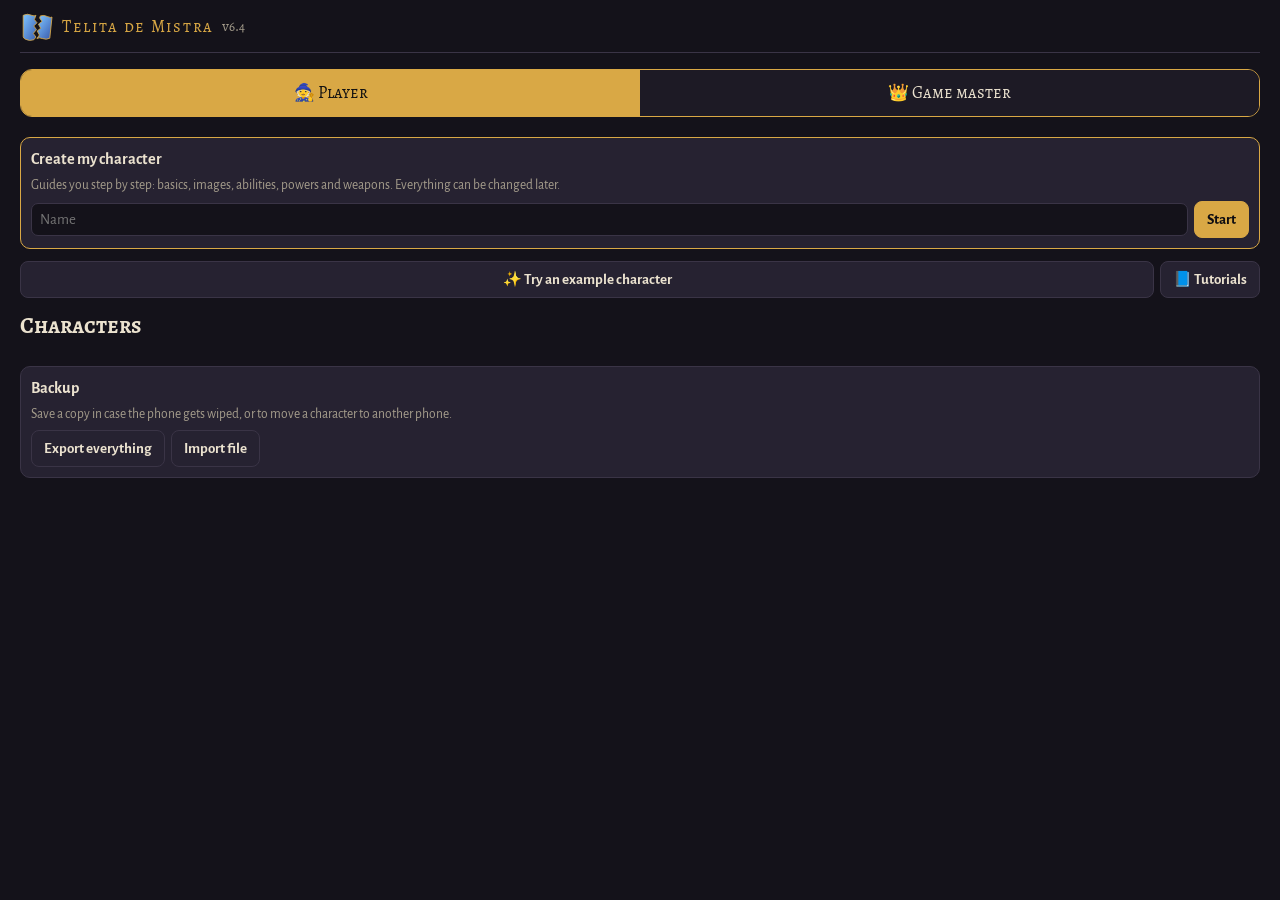
==== commit def4638f: "v6.4: botón «✎ Editar» visible en mapas y ayuda para encontrarlo Co-Authored-By: Claude Opus 5.5 <no" ====
--- a/index.html
+++ b/index.html
@@ -762,10 +762,10 @@
 <script>
 "use strict";
 /* ============ utilidades ============ */
-const APPV="6.3";
+const APPV="6.4";
 let DOR=null;
 async function loadDor(){return DOR||(DOR={})}
-const DICT={"en": {"(copia)": "(copy)", "Abierto": "Open", "Abreviatura": "Abbreviation", "Abrir": "Open", "Activo": "Active", "Actual": "Current", "Adjuntá una imagen actual del personaje junto con el texto.": "Attach a current image of the character along with the text.", "Agregar": "Add", "Agregar a {0}": "Add to {0}", "Agregar cuadro de texto": "Add text box", "Agregar dato (cordura, resistencias…)": "Add stat (sanity, resistances…)", "Agregar dentro": "Add inside", "Agregar habilidad": "Add skill", "Agregar parte (brazo extra, cola, alas…)": "Add part (extra arm, tail, wings…)", "Agregar parte dentro": "Add part inside", "Agregar punto de desbloqueo": "Add unlock point", "Agregar salvación": "Add saving throw", "Al golpear suma a": "On hit, adds to", "Apagada": "Off", "Apagar": "Turn off", "Armas": "Weapons", "Armas y ataques": "Weapons & attacks", "Barras": "Bars", "Bono de ataque": "Attack bonus", "Bono extra": "Extra bonus", "Borrado": "Deleted", "Borrador": "Eraser", "Borrar": "Delete", "Borrar grupo": "Delete group", "Borrar lista": "Delete list", "Borrar medidor": "Delete meter", "Borrar zona": "Delete zone", "Buscar": "Search", "Buscar en todas las notas (ej.: Goblin celeste)": "Search all notes (e.g.: Sky goblin)", "CA": "AC", "Cada X horas": "Every X hours", "Cada X turnos": "Every X turns", "Cada cuántas horas": "Every how many hours", "Cada cuántos turnos": "Every how many turns", "Cambiar imagen": "Change image", "Cancelar": "Cancel", "Cantidad": "Amount", "Características": "Abilities", "Cerrar": "Close", "Clase de armadura (CA)": "Armor class (AC)", "Clase, raza…": "Class, race…", "Color": "Color", "Combate": "Combat", "Combate terminado": "Combat ended", "Competencia": "Proficiency", "Contadores": "Counters", "Controlada por medidor": "Driven by a meter", "Copia de seguridad": "Backup", "Copia descargada": "Backup downloaded", "Copiar texto": "Copy text", "Crear": "Create", "Cuanto más avanza el medidor, más fuerte el color.": "The further the meter goes, the stronger the color.", "Cuerpo": "Body", "Curar": "Heal", "Cuánto gasta": "How much it spends", "Dados de golpe": "Hit dice", "Daño": "Damage", "De combate": "Combat pose", "Degradado con segundo color": "Gradient with a second color", "Descanso": "Rest", "Descanso corto": "Short rest", "Descanso largo": "Long rest", "Descanso largo: todo recargado": "Long rest: everything recharged", "Descripción": "Description", "Deshacer": "Undo", "Deshecho": "Undone", "Dos lados (negativo ↔ positivo)": "Two sides (negative ↔ positive)", "Duplicar": "Duplicate", "Dura (turnos, 0 = nada)": "Lasts (turns, 0 = none)", "Dura (turnos, 0 = sin límite)": "Lasts (turns, 0 = no limit)", "Dónde está": "Where it is", "Editar": "Edit", "Efectos activos": "Active effects", "Empieza con una plantilla básica: cuerpo completo, estadísticas y habilidades. Todo se puede cambiar.": "Starts from a basic template: full body, abilities and skills. Everything can be changed.", "Encendida": "On", "Enciende la zona": "Lights up zone", "Entrar en combate": "Entering combat", "Entró en combate": "Entered combat", "Escalas propias: luz y sombra, tamaño de una guadaña, corrupción… Pueden cambiar el color de una zona de la imagen.": "Your own scales: light and shadow, the size of a scythe, corruption… They can change the color of an image zone.", "Escribí acá…": "Write here…", "Ese archivo no es una copia de Telita de Mistra": "That file is not a Telita de Mistra backup", "Espacios de conjuro, usos de maniobras, puntos de ki… lo que se gasta y se recarga.": "Spell slots, maneuver uses, ki points… whatever gets spent and recharged.", "Estados": "Conditions", "Exportar": "Export", "Exportar este personaje": "Export this character", "Exportar todo": "Export everything", "Fallo": "Failure", "Fallos": "Failures", "Gasta de": "Spends from", "Golpe con {0}": "Hit with {0}", "Golpeé": "I hit", "Golpeó con {0}": "Hit with {0}", "Gris (inconsciente)": "Gray (unconscious)", "Guardar": "Save", "Guardá una copia por si se borra el celular, o para pasar un personaje a otro teléfono.": "Save a copy in case the phone gets wiped, or to move a character to another phone.", "Habilidades": "Skills", "Hoja": "Sheet", "Hoja de personaje": "Character sheet", "Idioma": "Language", "Imagen cambiada. Revisá las zonas pintadas de esta pose.": "Image changed. Check the painted zones for this pose.", "Imagen cargada": "Image uploaded", "Importar archivo": "Import file", "Inactivo": "Inactive", "Iniciativa": "Initiative", "Inicio": "Home", "Inspiración": "Inspiration", "Inspiración ganada": "Inspiration gained", "Inspiración usada": "Inspiration used", "Instalar": "Install", "Instalar Telita de Mistra": "Install Telita de Mistra", "Intensidad": "Intensity", "Las notas son compartidas por todos los personajes de este dispositivo.": "Notes are shared by all characters on this device.", "Late": "Pulses", "Limpiar": "Clear", "Listo": "Done", "Los datos se guardan en este dispositivo.": "Data is saved on this device.", "Marcas, cargas, almas… se suman al golpear con el arma vinculada.": "Marks, charges, souls… they add up when you hit with the linked weapon.", "Medidores": "Meters", "Menú": "Menu", "Mostrar": "Show", "Máx.": "Max", "Máximo": "Maximum", "Mínimo": "Minimum", "Nada": "Nothing", "Nada encontrado para “{0}”.": "Nothing found for “{0}”.", "Negativo": "Negative", "Ninguna": "None", "Nivel": "Level", "No (se prende y apaga)": "No (turns on and off)", "No alcanza: {0}": "Not enough: {0}", "No quedan usos de {0}": "No uses left of {0}", "No se pudo leer la imagen": "Couldn't read the image", "Nombre": "Name", "Nombre (ej.: Tamaño, Hambre, Luz y sombra)": "Name (e.g.: Size, Hunger, Light and shadow)", "Nombre del lado derecho": "Right side name", "Nombre del lado izquierdo": "Left side name", "Nombre · característica · bono extra.": "Name · ability · extra bonus.", "Notas": "Notes", "Notas de esta parte: tatuajes, heridas, marcas…": "Notes for this part: tattoos, wounds, marks…", "Nueva": "New", "Nueva arma": "New weapon", "Nueva barra": "New bar", "Nueva característica": "New ability", "Nueva carpeta o nota": "New folder or note", "Nueva habilidad": "New skill", "Nueva lista": "New list", "Nueva lista (inventario, tatuajes dimensionales…)": "New list (inventory, dimensional tattoos…)", "Nueva nota": "New note", "Nueva parte": "New part", "Nueva pose": "New pose", "Nueva pose (cantando, durmiendo, transformado…)": "New pose (singing, sleeping, transformed…)", "Nueva salvación": "New saving throw", "Nueva zona": "New zone", "Nueva zona de brillo": "New glow zone", "Nuevo contador": "New counter", "Nuevo cuadro": "New box", "Nuevo dato": "New stat", "Nuevo estado": "New condition", "Nuevo grupo": "New group", "Nuevo grupo (ej.: Magia malacálica, Canciones, Dotes)": "New group (e.g.: Malacalic magic, Songs, Feats)", "Nuevo medidor": "New meter", "Nuevo personaje": "New character", "Nuevo poder": "New power", "Nuevo recurso": "New resource", "Nuevo ítem mágico": "New magic item", "Oscurecido": "Darkened", "Otro": "Other", "PV": "HP", "Para instalar: tocá Compartir ↑ y después “Agregar a inicio”": "To install: tap Share ↑ and then “Add to Home Screen”", "Parte del cuerpo": "Body part", "Partes del cuerpo": "Body parts", "Paso de los botones": "Button step", "Percepción pasiva": "Passive perception", "Personaje": "Character", "Personaje creado": "Character created", "Personajes": "Characters", "Pertenece a (arma, ítem…)": "Belongs to (weapon, item…)", "Pincel": "Brush", "Pintar la zona en cada pose:": "Paint the zone on each pose:", "Pintá con el dedo la zona que tiene que brillar. El color de la pintura es solo de guía.": "Paint with your finger the zone that should glow. The paint color is just a guide.", "Poderes": "Powers", "Poses": "Poses", "Positivo": "Positive", "Quitar fondo blanco": "Remove white background", "Qué es": "What it is", "Qué hace": "What it does", "Qué se desbloquea": "What unlocks", "Recibió {0} de daño": "Took {0} damage", "Recuperar un uso": "Recover one use", "Recursos": "Resources", "Reiniciar": "Reset", "Resplandor": "Glow", "Restar": "Subtract", "Sacar": "Take out", "Salvaciones contra muerte": "Death saves", "Se curó {0}": "Healed {0}", "Se estabilizó": "Stabilized", "Se recarga": "Recharges", "Se recargan": "Recharge", "Se tambalea": "Staggers", "Secciones": "Sections", "Seleccioná el texto y copialo a mano": "Select the text and copy it manually", "Sello (apaga brillos)": "Seal (dims glows)", "Siguiente turno": "Next turn", "Sin armas todavía.": "No weapons yet.", "Sin efecto en la imagen": "No effect on image", "Sin imagen": "No image", "Sin imagen todavía.": "No image yet.", "Sin notas todavía.": "No notes yet.", "Sin recarga": "No recharge", "Sin recursos todavía.": "No resources yet.", "Sin zonas todavía.": "No zones yet.", "Sin ítems mágicos todavía.": "No magic items yet.", "Solo sube (0 → máximo)": "Goes up only (0 → max)", "Subila en Cuerpo → Poses.": "Upload it in Body → Poses.", "Subir imagen": "Upload image", "Subí una imagen en Poses para poder pintar.": "Upload an image in Poses to paint.", "Suma a: {0}": "Adds to: {0}", "Sumar": "Add", "Tamaño": "Size", "Tatuajes, hielo, fuego, un halo… Pintá con el dedo sobre cada pose la zona que tiene que brillar.": "Tattoos, ice, fire, a halo… Paint with your finger on each pose the zone that should glow.", "Terminar": "Finish", "Terminar combate": "End combat", "Terminó el combate": "Combat ended", "Texto copiado": "Text copied", "Texto del botón de acción": "Action button text", "Texto para pedir la imagen a Gemini u otra IA": "Text to request the image from Gemini or another AI", "Tipo": "Type", "Tiradas de salvación": "Saving throws", "Tocá el círculo: nada → competente → experto.": "Tap the circle: none → proficient → expert.", "Tocá los tres puntitos ⋮ y después “Instalar aplicación”": "Tap the three dots ⋮ and then “Install app”", "Tocá una parte para escribir notas o agregar partes dentro. Podés sumar extremidades extra.": "Tap a part to write notes or add parts inside. You can add extra limbs.", "Turno": "Turn", "Turno anterior": "Previous turn", "Turno {0}": "Turn {0}", "Turno {0} · terminó: {1}": "Turn {0} · ended: {1}", "Título": "Title", "Una imagen por pose. Las marcadas como “de combate” aparecen al entrar en combate.": "One image per pose. Poses marked as “combat” appear when entering combat.", "Unidad": "Unit", "Usar": "Use", "Usar todo": "Use all", "Usos (0 = sin contador)": "Uses (0 = no counter)", "Usos propios (0 = sin contador)": "Own uses (0 = no counter)", "Usá la imagen adjunta como referencia de mi personaje{0}. Generá una imagen nueva del MISMO personaje {1}. Mantené exactamente la misma cara, cuerpo, ropa, tatuajes, colores y estilo de ilustración. Cuerpo completo, de la cabeza a los pies, centrado y sin cortar ninguna parte. Fondo blanco liso, sin sombras en el piso, sin texto ni marcos. Formato vertical 2:3.": "Use the attached image as a reference of my character{0}. Generate a new image of the SAME character {1}. Keep exactly the same face, body, clothes, tattoos, colors and illustration style. Full body, head to feet, centered, nothing cut off. Plain white background, no floor shadows, no text or frames. Vertical 2:3 format.", "Usó {0}": "Used {0}", "Vacío.": "Empty.", "Vacío. Tocá “Editar”.": "Empty. Tap “Edit”.", "Velocidad": "Speed", "Volver": "Back", "Zona borrada": "Zone deleted", "Zona guardada": "Zone saved", "Zonas que brillan": "Glowing zones", "activo": "active", "auto": "auto", "descanso corto": "short rest", "descanso largo": "long rest", "faltan {0}": "{0} left", "inactivo": "inactive", "quedan {0}": "{0} left", "se recarga cada {0} h": "recharges every {0} h", "se recarga cada {0} turnos": "recharges every {0} turns", "se recarga con {0}": "recharges on {0}", "sin límite": "no limit", "terminó: {0}": "ended: {0}", "turno": "turn", "turnos": "turns", "{0} personaje(s) importado(s)": "{0} character(s) imported", "{0} resultados": "{0} results", "¡En combate!": "In combat!", "¡Estabilizado!": "Stabilized!", "¿Qué está haciendo el personaje?": "What is the character doing?", "¿Seguro? Tocá otra vez": "Sure? Tap again", "Éxito": "Success", "Éxitos": "Successes", "Ítems mágicos": "Magic items", "Últimas acciones": "Recent actions", "durmiendo": "sleeping", "Abrir la ficha": "Open the sheet", "Anterior": "Back", "Armas y objetos": "Weapons & items", "Armas → Medidores, contadores y barras.": "Weapons → Meters, counters and bars.", "Armá grupos con los poderes del personaje y escribí qué hace cada uno. Los detalles (usos, duración, qué gastan) se ajustan después con Editar.": "Make groups with the character's powers and write what each one does. Details (uses, duration, what they spend) can be adjusted later with Edit.", "Asistente de creación": "Creation wizard", "Clase, raza, descripción corta": "Class, race, short description", "Completá lo que sepas. Todo se puede cambiar después.": "Fill in what you know. Everything can be changed later.", "Crear mi personaje": "Create my character", "Cuerpo → Partes del cuerpo: notas por parte y extremidades extra.": "Body → Body parts: notes per part and extra limbs.", "Cuerpo → Zonas que brillan: pintá tatuajes, hielo o fuego sobre cada pose.": "Body → Glowing zones: paint tattoos, ice or fire on each pose.", "Datos básicos": "Basics", "Ej.: Minotauro bárbaro · casi 4 metros": "E.g.: Minotaur barbarian · almost 4 meters", "Empezar": "Start", "Escribí el valor de cada característica. Podés renombrarlas, borrarlas o agregar nuevas.": "Write the value of each ability. You can rename, delete or add new ones.", "Historia o rasgos especiales": "Backstory or special traits", "Hoja: habilidades, salvaciones y datos extra.": "Sheet: skills, saving throws and extra stats.", "Imágenes": "Images", "Las habilidades y salvaciones se marcan después en la pestaña Hoja.": "Skills and saving throws are marked later in the Sheet tab.", "Las zonas que brillan (tatuajes, hielo, fuego…) se pintan después en Cuerpo → Zonas que brillan.": "Glowing zones (tattoos, ice, fire…) are painted later in Body → Glowing zones.", "Lo que podés hacer ahora en la ficha:": "What you can do now in the sheet:", "Nombre de la pose": "Pose name", "Quién es, qué le pasó, qué lo hace especial…": "Who they are, what happened to them, what makes them special…", "Saltar asistente": "Skip wizard", "Siguiente": "Next", "Subí una imagen para cada pose. Las de combate aparecen solas al entrar en combate. Podés agregar las poses que quieras.": "Upload an image for each pose. Combat poses show up automatically when entering combat. You can add as many poses as you want.", "Te guía paso a paso: datos, imágenes, características, poderes y armas. Todo se puede cambiar después.": "Guides you step by step: basics, images, abilities, powers and weapons. Everything can be changed later.", "Tocá Editar en cualquier pestaña para cambiar o borrar lo que quieras.": "Tap Edit on any tab to change or delete anything.", "Vida máxima (PV)": "Max hit points (HP)", "¡{0} está listo!": "{0} is ready!", "¿No tenés las imágenes? Pedíselas a Gemini": "Don't have the images? Ask Gemini", "Usá la imagen adjunta como referencia de mi personaje{0}. Generá una imagen nueva del MISMO personaje {1}.": "Use the attached image as a reference of my character{0}. Generate a new image of the SAME character {1}.", "Mantené exactamente la misma cara, cuerpo, ropa, tatuajes, colores y estilo de ilustración.": "Keep exactly the same face, body, clothes, tattoos, colors and illustration style.", "Que {0} en {1} brille en color {2}.": "Make the {0} on the {1} glow {2}.", "Que {0} brille en color {1}.": "Make the {0} glow {1}.", "Que se vea claramente {0} en {1}, bien definido y sin brillo propio (el brillo se agrega después).": "Clearly show the {0} on the {1}, well defined and without its own glow (the glow is added later).", "Que se vea claramente {0}, bien definido y sin brillo propio (el brillo se agrega después).": "Clearly show the {0}, well defined and without its own glow (the glow is added later).", "Encuadre: cuerpo completo de la cabeza a los pies, centrado, ocupando casi toda la altura de la imagen, con el mismo tamaño y posición que la imagen de referencia, sin cortar ninguna parte.": "Framing: full body from head to feet, centered, filling almost the whole height of the image, same size and position as the reference image, nothing cut off.", "Fondo blanco liso, sin sombras en el piso, sin texto ni marcos. Formato vertical 2:3.": "Plain white background, no floor shadows, no text or frames. Vertical 2:3 format.", "Arma el pedido para que todas las imágenes salgan con el mismo encuadre y encajen con la app.": "Builds the request so all images come out with the same framing and fit the app.", "¿Qué está haciendo el personaje? (la pose)": "What is the character doing? (the pose)", "Ej.: en posición de ataque con la lanza": "E.g.: in attack stance with the spear", "Zonas que tienen que aparecer:": "Zones that must appear:", "El brillo": "The glow", "Lo agrega la app (recomendado)": "The app adds it (recommended)", "Que la IA lo dibuje": "Let the AI draw it", "Si creás zonas que brillan (Cuerpo → Zonas que brillan), vas a poder sumarlas al pedido.": "If you create glowing zones (Body → Glowing zones), you'll be able to add them to the request.", "Pegalo en Gemini junto con una imagen actual del personaje. Después subí el resultado en la pose.": "Paste it into Gemini with a current image of the character. Then upload the result to the pose.", "celeste": "light blue", "celeste hielo": "icy blue", "azul": "blue", "blanco": "white", "amarillo": "yellow", "dorado claro": "light gold", "dorado": "gold", "naranja": "orange", "rojo": "red", "rojo oscuro": "dark red", "verde": "green", "verde agua": "aqua green", "violeta": "violet", "rosa": "pink", "negro": "black", "Tatuajes, hielo, fuego, un halo… Anotalas acá con su parte del cuerpo y color: se suman al pedido para Gemini y después las pintás sobre la imagen.": "Tattoos, ice, fire, a halo… List them here with their body part and color: they get added to the Gemini request and later you paint them on the image.", "Te paso dos imágenes: la primera es mi personaje{0} y la segunda es una figura gris de referencia. Generá una imagen nueva del MISMO personaje de la primera imagen haciendo exactamente la pose de la figura ({1}), en el mismo lugar y tamaño que ocupa la figura.": "I'm giving you two images: the first is my character{0} and the second is a gray reference figure. Generate a new image of the SAME character from the first image doing exactly the pose of the figure ({1}), in the same place and size as the figure.", "No copies el color gris ni el aspecto de la figura: solo su pose y su encuadre. Que no se corte ninguna parte del cuerpo.": "Don't copy the gray color or the look of the figure: only its pose and framing. Don't cut off any part of the body.", "Plantilla de pose (recomendado): una figura con la pose y el encuadre de la app para pasarle a la IA junto con tu personaje.": "Pose template (recommended): a figure with the pose and framing the app uses, to give the AI along with your character.", "Sin plantilla": "No template", "Descargar plantilla": "Download template", "Pasale a la IA: 1) la imagen de tu personaje, 2) esta plantilla, 3) el texto.": "Give the AI: 1) your character's image, 2) this template, 3) the text.", "Plantilla descargada": "Template downloaded", "De pie": "Standing", "Ataque": "Attack", "Defensa": "Defense", "Lanzando un hechizo": "Casting a spell", "Cantando": "Singing", "Sentado en el suelo": "Sitting on the ground", "Durmiendo (acostado)": "Sleeping (lying down)", "Fondo": "Background", "Una imagen de fondo detrás del personaje: un paisaje, un castillo, lo que quieras. Cada pose puede tener uno propio.": "A background image behind the character: a landscape, a castle, whatever you like. Each pose can have its own.", "Sin fondo": "No background", "Cambiar fondo": "Change background", "Subir fondo": "Upload background", "Quitar fondo": "Remove background", "Oscurecer el fondo": "Darken the background", "¿Querés pedirle la imagen a una IA? (Gemini u otra)": "Want to ask an AI for the image? (Gemini or another)", "Subí una imagen para cada pose: un dibujo tuyo, un archivo que ya tengas o algo hecho con IA. Las de combate aparecen solas al entrar en combate.": "Upload an image for each pose: your own drawing, a file you already have or something made with AI. Combat poses show up automatically when entering combat.", "Cambiar fondo propio": "Change own background", "Fondo propio": "Own background", "Quitar fondo propio": "Remove own background", "Fondo cargado": "Background uploaded", "Altura": "Height", "Peso": "Weight", "Ej.: 3,8 m": "E.g.: 12 ft 6 in", "Ej.: 450 kg": "E.g.: 990 lb", "Más datos": "More details", "Altura, peso, edad, ojos, deidad… Cambiá el nombre de cada dato, borralos o agregá los que quieras.": "Height, weight, age, eyes, deity… Rename each detail, delete them or add as many as you want.", "Nombre del dato": "Detail name", "Valor": "Value", "Agregar dato": "Add detail", "Bajar": "Lower", "Usar esta pose en el texto": "Use this pose in the text", "Tocá una figura para usarla en el texto. Marcá “Bajar” en las que quieras descargar.": "Tap a figure to use it in the text. Check “Download” on the ones you want to save.", "Descargar marcadas": "Download checked", "Descargar todas": "Download all", "{0} plantillas descargadas": "{0} templates downloaded", "Algo falló al mostrar esta parte": "Something failed while showing this part", "Versión": "Version", "Error": "Error", "Tus datos": "Your details", "Para los cálculos": "Used in calculations", "Clase, raza, altura, peso, edad, deidad… Cambiá el nombre de cada dato, borralos o agregá los que quieras.": "Class, race, height, weight, age, deity… Rename each detail, delete them or add as many as you want.", "Pincel inteligente": "Smart brush", "Varita": "Magic wand", "Tolerancia": "Tolerance", "Copiar desde otra pose:": "Copy from another pose:", "Mover": "Move", "Giro": "Rotation", "Espejar": "Mirror", "Fijar": "Apply", "Descartar copia": "Discard copy", "Pincel: pintás donde pasás el dedo. Pincel inteligente: solo marca lo que tiene el color donde empezaste a pintar. Varita: un toque selecciona todo lo pegado de ese color.": "Brush: paints wherever your finger goes. Smart brush: only marks what has the color where you started painting. Wand: one tap selects everything connected of that color.", "Casi nada seleccionado: subí la tolerancia": "Almost nothing selected: raise the tolerance", "Arrastrá para acomodar y tocá Fijar": "Drag to position it and tap Apply", "Nueva invocación": "New summon", "Adentro": "Inside", "Invocada": "Summoned", "Agotada": "Exhausted", "Vida (0 = sin vida propia)": "HP (0 = no own HP)", "Volver adentro": "Bring back inside", "Invocar": "Summon", "Sin invocaciones todavía.": "No summons yet.", "Invocaciones y compañeros": "Summons & companions", "Espíritus, brujas, mascotas, criaturas… cada uno con su vida, su estado y cuántos turnos dura afuera.": "Spirits, witches, pets, creatures… each with its own HP, state and how many turns it lasts outside.", "Invocaciones": "Summons", "Invocó a {0}": "Summoned {0}", "Acercar": "Zoom in", "Alejar": "Zoom out", "Mover vista": "Move view", "Con dos dedos también agrandás y movés.": "You can also zoom and move with two fingers.", "Efecto": "Effect", "Brillo": "Glow", "Fuego": "Fire", "Hielo / escarcha": "Ice / frost", "Electricidad": "Electricity", "Humo": "Smoke", "Metálico / armadura": "Metallic / armor", "Sombra": "Shadow", "Luz sagrada": "Holy light", "Veneno / ácido": "Poison / acid", "Sangre": "Blood", "Lava": "Lava", "Cristal / arcano": "Crystal / arcane", "Sobrevida": "Temp HP", "Sumar sobrevida": "Add temp HP", "La sobrevida se gasta primero al recibir daño.": "Temp HP is spent first when taking damage.", "Quitar sobrevida": "Remove temp HP", "de sobrevida": "from temp HP", "Escribí cuánta sobrevida sumar": "Type how much temp HP to add", "Ganó {0} de sobrevida": "Gained {0} temp HP", "Capa": "Layer", "Brillos y capas": "Glows & layers", "Capas": "Layers", "Imágenes que se ponen encima o detrás del personaje: armaduras, alas, espectros, auras, brazos de más… Se prenden y apagan con un toque.": "Images placed in front of or behind the character: armor, wings, spirits, auras, extra arms… Turn them on and off with one tap.", "Lugar": "Position", "Delante del personaje": "In front of the character", "Detrás del personaje": "Behind the character", "Transparencia": "Opacity", "Quitar fondo blanco al subir": "Remove white background on upload", "Acomodar": "Adjust", "Quitar": "Remove", "Subir": "Move up", "Usar en las poses que faltan": "Use in the missing poses", "Borrar capa": "Delete layer", "Sin capas todavía.": "No layers yet.", "Nueva capa": "New layer", "Restablecer": "Reset", "Arrastrá con un dedo para mover. Con dos dedos agrandás, achicás y girás a la vez.": "Drag with one finger to move. With two fingers you scale and rotate at the same time.", "Capa acomodada": "Layer adjusted", "Subí una imagen para esta capa en Cuerpo → Capas": "Upload an image for this layer in Body → Layers", "Copiada a {0} pose(s). Acomodala en cada una si hace falta.": "Copied to {0} pose(s). Adjust it on each one if needed.", "Todas las poses ya tienen imagen": "All poses already have an image", "Enciende la zona o capa": "Lights up zone or layer", "Ver foto": "View photo", "Foto": "Photo", "Foto agregada": "Photo added", "Borrar foto": "Delete photo", "Tirada": "Roll", "Habilidad": "Skill", "Salvación": "Saving throw", "Característica": "Ability", "Libre": "Free", "Bonificador": "Bonus", "Agregá armas en la pestaña Armas.": "Add weapons in the Weapons tab.", "Normal": "Normal", "Ventaja": "Advantage", "Desventaja": "Disadvantage", "Lo que salió en el d20": "What you rolled on the d20", "Segundo d20": "Second d20", "Tirar virtual": "Virtual roll", "Crítico": "Critical", "Suma de los dados de daño": "Sum of the damage dice", "Últimas tiradas": "Recent rolls", "¡Crítico!": "Critical!", "Pifia": "Fumble", "Escribí lo que salió en tu dado o tocá Tirar virtual.": "Type what your die shows or tap Virtual roll.", "Daño máximo: no hace falta tirar": "Max damage: no need to roll", "Tirá {0} y escribí la suma": "Roll {0} and type the sum", "Anotar en el registro": "Add to the log", "Anotado": "Logged", "Duplicar dados": "Double dice", "Triplicar dados": "Triple dice", "Daño máximo": "Max damage", "Máximo + tirada normal": "Max + normal roll", "Sin crítico": "No critical", "Calculadora de tiradas": "Roll calculator", "Compendio": "Compendium", "Compendio de conjuros e ítems": "Spells & items compendium", "Conjuros": "Spells", "Dotes": "Feats", "Mis entradas": "My entries", "Buscar (nombre o texto)…": "Search (name or text)…", "Todos los niveles": "All levels", "Trucos": "Cantrips", "Truco": "Cantrip", "Nivel {0}": "Level {0}", "Todas las clases": "All classes", "propio": "custom", "Nada encontrado.": "Nothing found.", "Mostrar más ({0})": "Show more ({0})", "Nueva entrada propia": "New custom entry", "Incluye material del SRD 5.1 de Wizards of the Coast (CC BY 4.0). Texto en inglés por ahora.": "Includes material from the SRD 5.1 by Wizards of the Coast (CC BY 4.0).", "Cargando compendio…": "Loading compendium…", "Conjuro": "Spell", "Ítem mágico": "Magic item", "Dote": "Feat", "Detalle corto (nivel, escuela, alcance…)": "Short detail (level, school, range…)", "Texto": "Text", "Guardar en mi compendio": "Save to my compendium", "Concentración": "Concentration", "Agregar a la ficha de {0}": "Add to {0}'s sheet", "Creá un grupo en Poderes primero": "Create a group in Powers first", "{0} agregado a la ficha": "{0} added to the sheet", "Sin nombre": "Unnamed", "Guardado en tu compendio": "Saved to your compendium", "ritual": "ritual", "Buscar en el compendio (conjuros, dotes, ítems)": "Search the compendium (spells, feats, items)", "Buscar en el compendio": "Search the compendium", "Modificadores": "Modifiers", "Valor: un número (+2, -1) o dados (1d4, +1d6). Se guardan en el personaje.": "Value: a number (+2, -1) or dice (1d4, +1d6). They're saved on the character.", "A la tirada": "To the roll", "Al daño": "To damage", "Todas las tiradas": "All rolls", "Ataques": "Attacks", "Salvaciones": "Saving throws", "Todavía no hay modificadores.": "No modifiers yet.", "Agregar modificador": "Add modifier", "Nuevo modificador": "New modifier", "daño": "dmg", "Agregá los tuyos: bendición, ventaja de terreno, furia, maldición… y prendelos cuando correspondan.": "Add your own: bless, high ground, rage, curse… and turn them on when they apply.", "Resultado de {0} ({1})": "Result of {0} ({1})", "Otro (solo esta tirada)": "Other (this roll only)", "otro": "other", "Lazo": "Lasso", "Traer de otra pose:": "Bring from another pose:", "Descartar": "Discard", "Arrastrá para mover. Con dos dedos agrandás y girás.": "Drag to move. Use two fingers to scale and rotate.", "Elegí un pincel de efecto y pintá: ves el efecto mientras pintás. Podés usar varios pinceles y colores en la misma zona. El lazo rodea una parte para moverla, agrandarla o girarla.": "Pick an effect brush and paint: you see the effect as you paint. You can use several brushes and colors in the same zone. The lasso surrounds a part to move, scale or rotate it.", "Fusionar con": "Blend with", "Acomodá la parte: arrastrá con un dedo, agrandá y girá con dos. Después tocá Fijar.": "Position the part: drag with one finger, scale and rotate with two. Then tap Apply.", "Rodeá con el dedo lo que querés traer de «{0}». O tocá Todo.": "Draw around what you want to bring from “{0}”. Or tap All.", "Todo": "All", "Rodeá con el dedo la parte que querés mover, agrandar o girar.": "Draw around the part you want to move, scale or rotate.", "Pinceles de esta zona (cambiar acá recolorea todo lo pintado con ese pincel):": "Brushes in this zone (changing here recolors everything painted with that brush):", "Segundo color": "Second color", "Segundo color (fusión)": "Second color (blend)", "Borrar pincel": "Delete brush", "Cargador": "Magazine", "Reserva": "Reserve", "reserva": "reserve", "Recargar": "Reload", "Recuperar ({0})": "Recover ({0})", "Munición y consumibles": "Ammo & consumables", "Nada todavía.": "Nothing yet.", "Cargador (0 = no usa)": "Magazine (0 = none)", "Cura (ej.: 2d4+2)": "Heals (e.g. 2d4+2)", "Flechas / virotes": "Arrows / bolts", "Balas / cartuchos": "Bullets / shells", "Pociones": "Potions", "Bombas / granadas": "Bombs / grenades", "Cuchillos arrojadizos": "Throwing knives", "Dardos": "Darts", "Pergaminos": "Scrolls", "Munición": "Ammo", "Disparé": "I shot", "Lancé": "I threw", "Beber": "Drink", "Lanzar": "Throw", "Sin usos": "No uses left", "Sin {0}": "No {0}", "Grimorio de {0}": "{0}'s grimoire", "Índice": "Contents", "Todavía no hay conjuros. Agregalos en Poderes o desde el Compendio.": "No spells yet. Add them in Powers or from the Compendium.", "Usos": "Uses", "Cambiar ilustración": "Change picture", "＋ Ilustración": "＋ Picture", "Página {0} de {1}": "Page {0} of {1}", "Qué grupos entran": "Which groups", "Página anterior": "Previous page", "Página siguiente": "Next page", "Abrir grimorio": "Open grimoire", "o girá el celular": "or turn your phone", "Usa munición": "Uses ammo", "Cargador vacío: tocá Recargar": "Magazine empty: tap Reload", "Sin munición: {0}": "Out of ammo: {0}", "No queda: {0}": "None left: {0}", "Bebió {0}: +{1} PV": "Drank {0}: +{1} HP", "Curaste {0} PV": "You healed {0} HP", "Recargó {0}": "Reloaded {0}", "Recargado: {0}/{1}": "Reloaded: {0}/{1}", "Recuperaste {0}": "You recovered {0}", "Carcaj, cargadores, pociones, bombas, cuchillos arrojadizos… Lo que se gasta se ve. Vinculá un arma a su munición para que se descuente sola.": "Quivers, magazines, potions, bombs, throwing knives… You see what you spend. Link a weapon to its ammo so it counts down by itself.", "Lanzar conjuro": "Cast", "Ambientación": "Setting", "Cambia colores y letras de la ficha. Se puede cambiar cuando quieras desde el menú ☰.": "Changes the sheet's colors and lettering. You can change it anytime from the ☰ menu.", "Medieval fantástico": "Medieval fantasy", "Ciencia ficción": "Sci-fi", "Steampunk": "Steampunk", "Terror gótico": "Gothic horror", "Bosque feérico": "Fey forest", "Piratas y mar": "Pirates & sea", "Moderno / urbano": "Modern / urban", "Pergamino (claro)": "Parchment (light)", "Mostrar el grimorio (para magos)": "Show the grimoire (for casters)", "Tirar el d20": "Rolling the d20", "20 natural (crítico)": "Natural 20 (crit)", "1 natural (pifia)": "Natural 1 (fumble)", "Recibir daño": "Taking damage", "Curarse": "Healing", "Pasar de turno": "Next turn", "Descansar": "Resting", "Recargar un arma": "Reloading a weapon", "Este celular no puede reproducir ese audio": "This phone can't play that audio", "Sonido": "Sound", "Ninguno": "None", "Escuchar": "Listen", "Grabar o subir un sonido": "Record or upload a sound", "Este navegador no deja grabar. Subí un archivo de audio.": "This browser can't record. Upload an audio file.", "Grabación {0}": "Recording {0}", "No se pudo usar el micrófono. Revisá el permiso en los ajustes del celular.": "Couldn't use the microphone. Check the permission in your phone settings.", "No se grabó nada": "Nothing was recorded", "El audio es muy largo (máximo unos 4 MB)": "The audio is too long (about 4 MB max)", "No se pudo leer ese audio": "Couldn't read that audio", "Arrastrá las dos rayas doradas para dejar solo la parte que querés.": "Drag the two gold lines to keep just the part you want.", "Escuchar recorte": "Play the cut", "Escuchar todo": "Play all", "Cortar silencios": "Trim silence", "Empieza (seg)": "Starts (sec)", "Termina (seg)": "Ends (sec)", "Volumen": "Volume", "Lo que grabes o subas se asigna a: {0}": "What you record or upload goes to: {0}", "Sonidos de {0}": "{0}'s sounds", "Parar": "Stop", "Grabar": "Record", "Subir audio": "Upload audio", "Sonidos activados": "Sounds on", "Biblioteca": "Library", "Usar este": "Use this one", "Recortar": "Trim", "Todavía no hay sonidos. Grabá uno o subí un audio.": "No sounds yet. Record one or upload audio.", "Momentos": "Moments", "Sonidos que suenan solos en estos momentos. Para armas, munición, poderes, ítems mágicos e invocaciones, elegí el sonido al editar cada uno (botón 🎙).": "Sounds that play by themselves at these moments. For weapons, ammo, powers, magic items and summons, pick the sound when editing each one (🎙 button).", "Sonido asignado": "Sound assigned", "¿Borrar?": "Delete?", "Audio": "Audio", "Sonidos": "Sounds", "Sonido al atacar": "Attack sound", "Sonido al invocar": "Summon sound", "Sonido al usar": "Use sound", "Sonido al recargar": "Reload sound", "Barra": "Bar", "Corazón": "Heart", "Frasco": "Flask", "Monitor vital": "Vital monitor", "Escudo": "Shield", "Puntos": "Dots", "Velas": "Candles", "Corazón sangrante": "Bleeding heart", "Celdas de energía": "Energy cells", "Engranajes": "Gears", "Calaveras": "Skulls", "Runas": "Runes", "Gemas": "Gems", "Llamas": "Flames", "Baterías": "Batteries", "Apariencia": "Look", "Según ambientación": "Match the setting", "Éxitos necesarios": "Successes needed", "Fallos para morir": "Failures to die", "Apariencia de {0}": "{0}'s look", "Cada cosa puede tener su propio estilo. \"Según ambientación\" cambia solo cuando cambiás la ambientación.": "Each thing can have its own style. \"Match the setting\" changes by itself when you change the setting.", "Vida": "Hit points", "Recursos y espacios de conjuro": "Resources & spell slots", "Estilo para todos:": "Style for all:", "Este personaje no tiene recursos todavía.": "This character has no resources yet.", "Cayó: {0} fallos": "Fell: {0} failures", "Sin más salvaciones…": "No more saves…", "Sonido de este conjuro": "This spell's sound", "Pasar página del grimorio": "Turning a grimoire page", "sin sonido": "no sound", "Cambiar": "Change", "Poner sonido": "Add sound", "Quitar sonido": "Remove sound", "Nombre del conjuro": "Spell name", "Quitar ilustración": "Remove picture", "Borrar página": "Delete page", "Sonido al lanzar": "Sound when casting", "Sonido al abrir la página": "Sound when opening the page", "Página borrada": "Page deleted", "Página nueva": "New page", "Conjuro nuevo": "New spell", "Sin aura": "No aura", "Pulso": "Pulse", "Escarcha": "Frost", "Rayos": "Lightning", "Sagrado": "Holy", "Ver {0}": "View {0}", "Imagen, evoluciones y capas": "Image, evolutions & layers", "Evoluciones": "Evolutions", "Cada evolución es una imagen distinta del arma u objeto (normal, despierta, maldita…). Tocá una para cambiarla.": "Each evolution is a different image of the weapon or item (normal, awakened, cursed…). Tap one to switch.", "Evolución {0}": "Evolution {0}", "Evolución": "Evolution", "Nombre de la evolución": "Evolution name", "Capas superpuestas": "Overlay layers", "Imágenes que se ponen encima: llamas, runas, sangre, gemas engarzadas… Se prenden y apagan con un toque.": "Images placed on top: flames, runes, blood, set gems… Turn them on and off with a tap.", "Capa {0}": "Layer {0}", "Mover ↔": "Move ↔", "Mover ↕": "Move ↕", "Girar": "Rotate", "Color y aura": "Color & aura", "Quitar el fondo blanco al subir imágenes": "Remove white background when uploading", "Libro": "Book", "Papiro": "Scroll", "Lista": "List", "Estilo de las notas": "Notes style", "Ir a la página": "Go to page", "Cuaderno": "Notebook", "Páginas dentro": "Pages inside", "Página dentro de esta": "Page inside this one", "Hecho": "Done", "{0} entradas agregadas a tu compendio": "{0} entries added to your compendium", "Conjuros y dotes: SRD 5.2.1 en español; ítems mágicos: SRD 5.1 en español. Material de Wizards of the Coast (CC BY 4.0). Traducciones de la comunidad: translate-dnd5e-sdr2-es y ravanno-dnd5e-es.": "Spells and feats: SRD 5.2.1 in Spanish; magic items: SRD 5.1 in Spanish. Material by Wizards of the Coast (CC BY 4.0).", "Contador": "Counter", "Activable por turnos": "Toggle for turns", "Transformación": "Transformation", "Efecto retrasado": "Delayed effect", "Tabla aleatoria": "Random table", "Cuadro vacío": "Empty box", "Cuadro nuevo": "New box", "Contador de fragmentos": "Shard counter", "Fragmentos": "Shards", "Fragmentos absorbidos": "Shards absorbed", "Salvación contra la locura": "Save against madness", "Qué pasa": "What happens", "Escribí acá qué hace cada fragmento.": "Write here what each shard does.", "Sobrecarga y agotamiento": "Overload & exhaustion", "Sobrecarga": "Overload", "Magia sin límite.": "Unlimited magic.", "Agotamiento": "Exhaustion", "No puede usar magia.": "Can't use magic.", "Forma de lobo": "Wolf form", "Elegí a qué pose cambia y qué capas o zonas se prenden.": "Pick which pose it changes to and which layers or zones light up.", "Hechizo futuro": "Future spell", "Hechizos en espera": "Pending spells", "Tabla d100": "d100 table", "Magia del caos": "Chaos magic", "Tabla de magia del caos": "Chaos magic table", "1-10: Escribí el efecto\\n11-20: Otro efecto\\n21-100: …": "1-10: Write the effect\\n11-20: Another effect\\n21-100: …", "Pantalla de combate": "Combat screen", "Debajo del personaje": "Below the character", "Pestaña: {0}": "Tab: {0}", "Agregar un cuadro propio:": "Add your own box:", "Nombre del cuadro": "Box name", "Dónde se muestra": "Where it shows", "Borrar cuadro": "Delete box", "Vacío. Tocá Editar para agregarle cosas.": "Empty. Tap Edit to add things.", "Máximo (0 = sin tope)": "Max (0 = no limit)", "Suma o resta de a": "Step", "Dura (turnos, 0 = hasta apagarlo)": "Lasts (turns, 0 = until turned off)", "Al terminar, activa": "When it ends, starts", "Cambia a la pose": "Switches to pose", "No cambia": "No change", "Enciende otra zona o capa": "Lights another zone or layer", "Sonido al activar": "Sound when activated", "Turnos que tarda (dado o número)": "Turns until it fires (die or number)", "Secreto: no mostrar el nombre ni los turnos en pantalla": "Secret: don't show the name or turns on screen", "Sonido cuando se activa": "Sound when it fires", "Dado": "Die", "Resultados (uno por renglón: 1-5: efecto)": "Results (one per line: 1-5: effect)", "Fórmula (ej.: 2d6+3)": "Formula (e.g. 2d6+3)", "¿Seguro?": "Sure?", "{0} turnos": "{0} turns", "Transformarse": "Transform", "Activar": "Activate", "¿Qué hechizo o efecto?": "Which spell or effect?", "Programar": "Schedule", "Efecto secreto": "Secret effect", "en {0} turnos": "in {0} turns", "Ocultar": "Hide", "Ver (solo vos)": "Peek (just you)", "Tirar {0}": "Roll {0}", "o poné tu dado": "or enter your roll", "Ver": "Show", "No hay nada para ese número en la tabla.": "Nothing in the table for that number.", "Activó {0}": "Activated {0}", "Empieza: {0}": "Starts: {0}", "¡Se activa {0}!": "{0} fires!", "Cuadro agregado: cambiale lo que quieras": "Box added: change whatever you want", "{0}: ¡al máximo!": "{0}: maxed out!", "Programó un efecto": "Scheduled an effect", "Programado en secreto 🤫": "Scheduled in secret 🤫", "{0}: sale en {1} turnos": "{0}: fires in {1} turns", "Poné el número que sacaste": "Enter the number you rolled", "Pestañas propias": "Your own tabs", "Creá una pestaña nueva (por ejemplo \"Fragmentos\" o \"Licantropía\") y mandá ahí los cuadros que quieras.": "Create a new tab (e.g. \"Shards\" or \"Lycanthropy\") and send any boxes there.", "Nueva pestaña": "New tab", "Pestaña nueva": "New tab", "Cuadros de combate": "Combat boxes", "se ven al entrar en combate": "show when you enter combat", "Acción preparada": "Readied action", "Hechizo temporal": "Timed spell", "Hechizo con duración": "Spell with duration", "Dura los turnos que pongas y se apaga solo. Podés vincularle una zona o capa que brille.": "Lasts the turns you set and turns itself off. You can link a glowing zone or layer.", "Preparar acción": "Ready an action", "Sonido cuando se cumple": "Sound when triggered", "Cuando": "When", "Hago": "I do", "¡Se cumplió!": "It happened!", "Cuando… (el disparador)": "When… (the trigger)", "Hago… (la acción o el conjuro)": "I… (the action or spell)", "Preparar": "Ready", "Escribí el disparador o la acción": "Write the trigger or the action", "Preparó: {0}": "Readied: {0}", "¡Acción preparada! {0}": "Readied action! {0}", "¡Ahora! {0}": "Now! {0}", "Acción preparada: {0}": "Readied action: {0}", "Quitar de favoritos": "Remove from favorites", "Agregar a favoritos": "Add to favorites", "Favoritos": "Favorites", "Preparados {0}": "Prepared {0}", "Preparado": "Prepared", "No preparado": "Not prepared", "Hay que prepararlos cada día": "Must be prepared each day", "{0} no está preparado hoy": "{0} isn't prepared today", "Ya preparaste el máximo ({0})": "You already prepared the max ({0})", "Propio": "Custom", "Harptos (Reinos Olvidados)": "Harptos (Forgotten Realms)", "Gregoriano (época real, ej. Cthulhu)": "Gregorian (real era, e.g. Cthulhu)", "Luna nueva": "New moon", "Creciente": "Waxing crescent", "Cuarto creciente": "First quarter", "Gibosa creciente": "Waxing gibbous", "Luna llena": "Full moon", "Gibosa menguante": "Waning gibbous", "Cuarto menguante": "Last quarter", "Menguante": "Waning crescent", "de": "of", "🌕 Esta noche hay luna llena": "🌕 Full moon tonight", "Calendario de la partida": "Campaign calendar", "Mostrar la fecha arriba de la ficha": "Show the date at the top of the sheet", "1 día": "1 day", "1 semana": "1 week", "1 mes": "1 month", "Qué pasa este día (lo ven todos los personajes de este celular)": "What happens this day (all characters on this phone see it)", "Días anotados": "Days with notes", "Configurar calendario": "Set up calendar", "Modelo": "Template", "Día": "Day", "Mes": "Month", "Año": "Year", "Era (ej.: CV, d.C.)": "Era (e.g. DR, AD)", "Días del ciclo lunar": "Days in the moon cycle", "Correr la luna (días)": "Shift the moon (days)", "Meses (uno por renglón: Nombre: días)": "Months (one per line: Name: days)", "Días de la semana (separados por coma)": "Weekdays (comma separated)", "Enemigo jurado": "Sworn enemy", "Hostil": "Hostile", "Desconfiado": "Wary", "Neutral": "Neutral", "Amistoso": "Friendly", "Aliado": "Ally", "Venerado": "Revered", "Reputación con facciones": "Faction reputation", "Cuánto te aprecian u odian los distintos grupos, de −10 a +10.": "How much each group likes or hates you, from −10 to +10.", "Notas sobre esta facción": "Notes about this faction", "Sin facciones todavía.": "No factions yet.", "Nueva facción": "New faction", "Facción nueva": "New faction", "Número y marcas": "Number & marks", "Gotas de sangre": "Blood drops", "Termómetro": "Thermometer", "Aguja": "Needle", "Orbe": "Orb", "Secretos": "Secrets", "Lo que el resto de la mesa no tiene que ver. Queda cifrado con un PIN: sin el PIN no se puede leer, ni siquiera desde una copia de seguridad.": "What the rest of the table shouldn't see. Encrypted with a PIN: without it, it can't be read, not even from a backup.", "PIN nuevo (4 o más)": "New PIN (4 or more)", "Repetilo": "Repeat it", "Guardar y cerrar": "Save & lock", "Escribí acá tus secretos…": "Write your secrets here…", "¿Borrar todo? Tocá otra vez": "Delete everything? Tap again", "Borrar secretos y PIN": "Delete secrets & PIN", "El PIN tiene que tener 4 o más caracteres": "The PIN must have 4 or more characters", "Los dos PIN no coinciden": "The two PINs don't match", "Secretos creados. ¡No te olvides el PIN!": "Secrets created. Don't forget the PIN!", "PIN incorrecto": "Wrong PIN", "Guardado y cerrado": "Saved & locked", "Este navegador no permite cifrar. Abrí la app desde el link https.": "This browser can't encrypt. Open the app from the https link.", "Bienvenido a Telita de Mistra": "Welcome to Telita de Mistra", "Un recorrido rápido por lo importante. Lo podés repetir cuando quieras desde el menú ☰.": "A quick tour of the important parts. Replay it anytime from the ☰ menu.", "Acá cambiás de personaje, abrís el compendio, los sonidos, la apariencia, el calendario y hacés copias de seguridad.": "Switch characters, open the compendium, sounds, look, calendar and make backups here.", "Tu personaje": "Your character", "La imagen cambia de pose en combate, y las zonas y capas se prenden con los poderes.": "The image changes pose in combat, and zones and layers light up with powers.", "Escribí el daño que te hicieron y tocá Daño o Curar. La sobrevida se gasta primero.": "Type the damage you took and tap Damage or Heal. Temp HP is spent first.", "Entrá en combate para ver todo lo de pelea junto y llevar la cuenta de los turnos.": "Enter combat to see everything for fighting together and track turns.", "Pestañas": "Tabs", "Poderes, armas, cuerpo, hoja de personaje y notas. También podés crear pestañas propias.": "Powers, weapons, body, character sheet and notes. You can also create your own tabs.", "Con Editar cambiás, agregás o borrás cualquier cosa de la ficha, y armás tus propios cuadros.": "With Edit you change, add or delete anything on the sheet, and build your own boxes.", "Dados": "Dice", "Cargá lo que sacaste en tus dados físicos y la app suma bonos, ventaja y críticos.": "Enter what you rolled on your physical dice and the app adds bonuses, advantage and crits.", "¿Te equivocaste? Deshacer vuelve atrás el último cambio.": "Made a mistake? Undo reverts the last change.", "¡Listo!": "All set!", "Todo se guarda solo en este celular. Usá Exportar todo de vez en cuando como copia de seguridad.": "Everything saves on this phone by itself. Use Export all now and then as a backup.", "Saltar": "Skip", "Tutorial": "Tutorial", "Modo terror": "Horror mode", "La pantalla se oscurece y tiembla a medida que perdés vida, con parpadeos y sangre en los bordes.": "The screen darkens and shakes as you lose HP, with flickers and blood at the edges.", "Personalizado (multiplicar y máximos)": "Custom (multiply & max dice)", "Multiplica los dados por": "Multiply dice by", "Cuántos dados pegan al máximo": "How many dice deal max", "Ninguno: se tiran todos": "None: roll them all", "La mitad al máximo, el resto se tira": "Half at max, roll the rest", "Todos al máximo": "All at max", "se tiran todos": "all rolled", "la mitad al máximo": "half at max", "todos al máximo": "all at max", "Tirá {0} y escribí la suma (+{1} fijo por máximos)": "Roll {0} and enter the sum (+{1} fixed from max dice)", "Mapas": "Maps", "{0} anotaciones": "{0} notes", "Subir mapa": "Upload map", "Los mapas se guardan en este celular y los ven todos los personajes. Entran en \"Exportar todo\".": "Maps are saved on this phone and every character sees them. They're included in \"Export all\".", "Con anotaciones": "With notes", "Sin anotaciones": "Without notes", "Tocá el mapa para poner una anotación. Tocá una anotación para editarla.": "Tap the map to place a note. Tap a note to edit it.", "Ver entero": "Fit", "Nombre (ej.: Taberna del Grifo)": "Name (e.g. Griffin Tavern)", "Qué hay acá": "What's here", "Borrar mapa": "Delete map", "Cargando mapa…": "Loading map…", "Mapa": "Map", "Calculadora": "Calculator", "Mesa de dados": "Dice table", "Tocá los dados de la derecha para meterlos en el cubilete.": "Tap the dice on the right to drop them in the cup.", "Agregar d{0}": "Add d{0}", "¡20 natural!": "Natural 20!", "1 natural…": "Natural 1…", "Usar como d20": "Use as d20", "Usar como daño": "Use as damage", "Agitar el cubilete": "Shake the cup", "Cubilete vacío": "Empty cup", "Suma fija": "Fixed bonus", "Vaciar": "Empty", "Agitar": "Shake", "¡Tirar!": "Roll!", "También podés sacudir el celular y soltar.": "You can also shake the phone and stop.", "Dados: {0}": "Dice: {0}", "Ya hay muchos dados en el cubilete": "Too many dice in the cup", "Primero meté dados en el cubilete": "Put dice in the cup first", "Dados cayendo en la mesa": "Dice landing on the table", "Aventurera de ejemplo": "Example adventurer", "Maga de batalla · personaje para aprender": "Battle mage · practice character", "Brazo de rayos": "Lightning arm", "Pecho en llamas": "Chest on fire", "Halo dorado": "Golden halo", "Espacios de conjuro nivel 1": "Level 1 spell slots", "Espacios de conjuro nivel 2": "Level 2 spell slots", "Espacios de conjuro nivel 3": "Level 3 spell slots", "Rayo de relámpago": "Lightning bolt", "Prende el brazo con rayos por 3 turnos (mirá la imagen).": "Lights the arm with lightning for 3 turns (watch the image).", "Reacción: +5 a la CA hasta tu próximo turno.": "Reaction: +5 AC until your next turn.", "Bola de fuego": "Fireball", "Prende el pecho en llamas mientras dura.": "Sets the chest ablaze while it lasts.", "Proyectil mágico": "Magic missile", "Tres dardos de 1d4+1.": "Three darts of 1d4+1.", "Afortunada": "Lucky", "3 puntos de suerte por día.": "3 luck points per day.", "Espada rúnica": "Rune sword", "Arco corto": "Shortbow", "Carcaj": "Quiver", "Pociones de curación": "Healing potions", "Marcas rúnicas": "Rune marks", "Cada golpe con la espada suma una marca.": "Each sword hit adds a mark.", "Explotar": "Detonate", "Corrupción": "Corruption", "Los ojos se vuelven negros": "Eyes turn black", "La espada toma el control": "The sword takes over", "Bendición": "Bless", "Furia de la espada": "Sword fury", "Sobrecarga arcana": "Arcane overload", "Magia sin límite por 2 turnos.": "Unlimited magic for 2 turns.", "No puede lanzar conjuros.": "Can't cast spells.", "Inquisición": "Inquisition", "Te buscan por usar magia prohibida.": "They hunt you for using forbidden magic.", "Gremio de magos": "Mages' guild", "Cómo usar este ejemplo": "How to use this example", "Este personaje está armado para que pruebes todo: tocá Usar en «Rayo de relámpago» y mirá el brazo; entrá en combate y cambiá de pose; probá la sobrecarga; abrí la mesa de dados. Cuando termines, borralo desde ☰ → Personajes.": "This character is set up so you can try everything: tap Use on \"Lightning bolt\" and watch the arm; enter combat and switch poses; try the overload; open the dice table. When you're done, delete it from ☰ → Characters.", "Armando el personaje de ejemplo…": "Building the example character…", "No se pudo armar el ejemplo": "Couldn't build the example", "Probar con un personaje de ejemplo": "Try an example character", "Hacerlo con un personaje de ejemplo": "Do it with an example character", "Lo que marcás con ☆ aparece acá como botón rápido.": "What you mark with ☆ shows up here as a quick button.", "Sin nivel": "No level", "Todos": "All", "Nivel (para ordenar por poder)": "Level (to sort by power)", "Modo": "Mode", "Jugador": "Player", "Máster": "Game master", "Calendario": "Calendar", "Enemigos": "Enemies", "Temporizador": "Timer", "Ronda {0}": "Round {0}", "Ordenar": "Sort", "Tirar iniciativa de enemigos": "Roll enemy initiative", "ahora: {0}": "now: {0}", "Fase": "Phase", "Legendarias": "Legendary", "Acción legendaria": "Legendary action", "Reacciones": "Reactions", "Mostrar a la mesa": "Show the table", "Estados (envenenado, derribado…)": "Conditions (poisoned, prone…)", "Agregá jugadores y enemigos para llevar la iniciativa.": "Add players and enemies to track initiative.", "Creá enemigos en la pestaña Enemigos para sumarlos acá.": "Create enemies in the Enemies tab to add them here.", "Terminar combate y limpiar": "End combat and clear", "Sin efecto": "No effect", "Lluvia": "Rain", "Nieve": "Snow", "Niebla": "Fog", "Tormenta eléctrica": "Thunderstorm", "Brasas": "Embers", "Oscuridad": "Darkness", "Lluvia de sangre": "Blood rain", "Imagen": "Image", "Vida máxima": "Max HP", "Bono de iniciativa": "Initiative bonus", "Acciones legendarias por ronda": "Legendary actions per round", "Reacciones por ronda": "Reactions per round", "Ambiente al mostrarlo": "Ambience when shown", "Notas del máster (ataques, debilidades, qué hace)": "GM notes (attacks, weaknesses, what it does)", "Fases": "Phases", "Cuando la vida baja de cierto número, cambia de fase: otra imagen y otra nota. Al mostrarlo a la mesa, la imagen cambia con una transición.": "When HP drops below a number, it changes phase: another image and note. When shown to the table, the image changes with a transition.", "Empieza con vida en": "Starts at HP", "o menos": "or less", "Qué cambia en esta fase": "What changes in this phase", "Nueva fase": "New phase", "Jefe: al mostrarlo, la imagen ocupa toda la pantalla": "Boss: when shown, the image fills the screen", "Nuevo enemigo": "New enemy", "Armá tus enemigos una vez y sumalos a cualquier combate. La vida y las notas solo las ves vos.": "Build your enemies once and add them to any combat. Only you see HP and notes.", "{0} PV": "{0} HP", "{0} fases": "{0} phases", "Sin enemigos todavía.": "No enemies yet.", "Al mostrar a la mesa, la vida se ve como": "When shown to the table, HP appears as", "No se muestra": "Hidden", "Aproximada (herido, muy herido…)": "Approximate (hurt, badly hurt…)", "Derrotado": "Defeated", "Al borde de la muerte": "Near death", "Muy herido": "Badly hurt", "Herido": "Hurt", "Ileso": "Unharmed", "Tocá para cerrar": "Tap to close", "Reloj de arena": "Hourglass", "Bomba": "Bomb", "Latido": "Heartbeat", "Vela": "Candle", "Temporizador de presión": "Pressure timer", "\"Se cierra la puerta, ¿qué hacen?\" Elegí los segundos y mostrales la pantalla.": "\"The door is closing, what do you do?\" Pick the seconds and show them the screen.", "Otro (segundos)": "Other (seconds)", "Mensaje en pantalla (opcional)": "On-screen message (optional)", "¡La puerta se está cerrando!": "The door is closing!", "¡Tiempo!": "Time!", "Otra vez": "Again", "Seguir": "Resume", "Pausa": "Pause", "Cuaderno del máster": "GM notebook", "Buscar en el cuaderno": "Search the notebook", "Trama, PNJs, botín, ideas…": "Plot, NPCs, loot, ideas…", "Para las notas compartidas con los personajes, los mapas y el calendario, usá los botones de arriba.": "For notes shared with characters, maps and the calendar, use the buttons above.", "Enemigo nuevo": "New enemy", "Fase {0}": "Phase {0}", "Nota nueva": "New note", "Iniciativa tirada y ordenada": "Initiative rolled and sorted", "{0} pasa a: {1}": "{0} enters: {1}", "{0} derrotado": "{0} defeated", "¡{0} cambia de fase: {1}!": "{0} changes phase: {1}!", "Fase: aparece con vida en": "Phase: shows at HP", "Controles": "Controls", "Subí su imagen en Poses y armale lo que quieras": "Upload its image in Poses and build whatever you want", "Enemigo": "Enemy", "Notas del máster": "GM notes", "Acciones legendarias": "Legendary actions", "Abrir ficha": "Open sheet", "Cada enemigo es una ficha completa, como la de un personaje: poses que son sus fases (cambian solas según la vida), zonas que brillan con rayos o fuego, capas, poderes, armas, dados y combate. Lo armás una vez y lo sumás a cualquier combate.": "Each enemy is a full sheet, like a character: poses are its phases (they change by HP), glowing zones with lightning or fire, layers, powers, weapons, dice and combat. Build it once and add it to any combat.", "Volver a la mesa del máster": "Back to the GM table", "Pintá partes del arma con rayos, fuego, hielo, sangre… con los mismos pinceles que el personaje. Tocá una zona para prenderla o apagarla.": "Paint parts of the weapon with lightning, fire, ice, blood… with the same brushes as the character. Tap a zone to turn it on or off.", "Pintar zona nueva": "Paint new zone", "Primero subí una imagen (evolución).": "Upload an image (evolution) first.", "Pintar en esta evolución": "Paint on this evolution", "Zona {0}": "Zone {0}", "VD": "CR", "Resistencias": "Resistances", "Inmunidades": "Immunities", "Vulnerabilidades": "Vulnerabilities", "Inmune a estados": "Condition immunities", "Sentidos": "Senses", "Desafío": "Challenge", "Rasgos": "Traits", "Acciones": "Actions", "Acciones adicionales": "Bonus actions", "Datos del monstruo": "Monster details", "Bestiario": "Bestiary", "Herramientas": "Tools", "Al combate": "To combat", "Al combate con vida tirada": "To combat with rolled HP", "Crear ficha de enemigo (para ponerle imagen, brillos y fases)": "Create enemy sheet (to add image, glows and phases)", "{0} monstruos del SRD en castellano. Tocá uno para ver sus estadísticas y sumarlo al combate.": "{0} SRD monsters. Tap one to see its stats and add it to combat.", "Buscar (goblin, dragón, lich…)": "Search (goblin, dragon, lich…)", "Todos los tipos": "All types", "Ver más": "Show more", "{0} sumado al combate ({1} PV)": "{0} added to combat ({1} HP)", "Dificultad del encuentro": "Encounter difficulty", "Según el presupuesto de PX de las reglas 2024. Suma los enemigos del combate que tengan PX (los del bestiario) y los que agregues acá.": "Uses the 2024 rules XP budget. Adds combat enemies with XP (from the bestiary) and any you add here.", "Jugadores": "Players", "Nivel promedio": "Average level", "Baja": "Low", "Moderada": "Moderate", "Alta": "High", "Más que alta: puede ser mortal": "Above high: could be deadly", "Del combate": "From combat", "Agregar a mano (nombre, cantidad, PX)": "Add manually (name, amount, XP)", "Generadores": "Generators", "Para improvisar: tocá y sale algo nuevo. Lo que te guste lo podés pasar al cuaderno.": "For improvising: tap for something new. Send what you like to the notebook.", "PNJ completo": "Full NPC", "Taberna": "Tavern", "Botín": "Loot", "Clima": "Weather", "VD del botín": "Loot CR", "Primavera": "Spring", "Verano": "Summer", "Otoño": "Autumn", "Invierno": "Winter", "Al cuaderno": "To notebook", "Rasgo": "Trait", "Quiere": "Wants", "Secreto": "Secret", "Humano": "Human", "Elfo": "Elf", "Enano": "Dwarf", "Mediano": "Halfling", "Orco": "Orc", "Tiefling": "Tiefling", "Dracónido": "Dragonborn", "Dueño/a": "Owner", "Especialidad": "Specialty", "Rumor": "Rumor", "Precio de la habitación": "Room price", "Tesoro para VD {0}": "Treasure for CR {0}", "Objeto curioso": "Curious item", "Objeto mágico": "Magic item", "Sin objeto mágico esta vez": "No magic item this time", "Temperatura": "Temperature", "Viento": "Wind", "Pasado al cuaderno": "Sent to notebook", "Estados: referencia rápida": "Conditions: quick reference", "Resumen hecho para la app; ante dudas, manda el reglamento que use tu mesa.": "Summary written for the app; when in doubt, your table's rulebook wins.", "Ambiente sonoro": "Ambient sound", "Sonidos de fondo generados por la app, sin internet. Se pueden mezclar. También podés subir tu música o grabaciones.": "Background sounds generated by the app, no internet needed. Mix them. You can also upload your music or recordings.", "🌧 Lluvia": "🌧 Rain", "🌬 Viento": "🌬 Wind", "🔥 Fogata": "🔥 Campfire", "⛈ Tormenta": "⛈ Storm", "🕳 Cueva con goteras": "🕳 Dripping cave", "Tu música y audios": "Your music & audio", "repetir": "loop", "Subir audio o música": "Upload audio or music", "Parar todo": "Stop all", "Dificultad": "Difficulty", "Ambiente": "Ambience", "Tocá para quitar": "Tap to remove", "Estado": "Condition", "Duración de los estados que agregues (rondas, 0 = sin límite)": "Duration of added conditions (rounds, 0 = unlimited)", "{0}: termina {1}": "{0}: {1} ends", "{0} está concentrado": "{0} is concentrating", "No se pudo reproducir": "Couldn't play", "El audio es muy pesado (máximo 15 MB)": "The audio is too big (15 MB max)", "Tutoriales": "Tutorials", "Tutorial de máster": "GM tutorial", "Elegí un capítulo. Si no tenés un personaje, se crea uno de ejemplo para practicar.": "Pick a chapter. If you have no character, an example one is created to practice.", "Todo lo que podés hacer como máster, capítulo por capítulo.": "Everything you can do as GM, chapter by chapter.", "{0} pasos": "{0} steps", "Recorrer todos los capítulos": "Go through all chapters", "Hay mucho más": "There's much more", "En el menú ☰ → 📘 Tutoriales tenés capítulos de todo: poderes, armas, brillos, combate, dados, cuadros propios, sonidos… y un tutorial completo para máster.": "In ☰ → 📘 Tutorials there are chapters for everything: powers, weapons, glows, combat, dice, custom boxes, sounds… and a full GM tutorial.", "Mapa borrado": "Map deleted"}, "pt": {"(copia)": "(cópia)", "Abierto": "Aberto", "Abreviatura": "Abreviação", "Abrir": "Abrir", "Activo": "Ativo", "Actual": "Atual", "Adjuntá una imagen actual del personaje junto con el texto.": "Anexe uma imagem atual do personagem junto com o texto.", "Agregar": "Adicionar", "Agregar a {0}": "Adicionar a {0}", "Agregar cuadro de texto": "Adicionar caixa de texto", "Agregar dato (cordura, resistencias…)": "Adicionar dado (sanidade, resistências…)", "Agregar dentro": "Adicionar dentro", "Agregar habilidad": "Adicionar perícia", "Agregar parte (brazo extra, cola, alas…)": "Adicionar parte (braço extra, cauda, asas…)", "Agregar parte dentro": "Adicionar parte dentro", "Agregar punto de desbloqueo": "Adicionar ponto de desbloqueio", "Agregar salvación": "Adicionar salvaguarda", "Al golpear suma a": "Ao acertar, soma em", "Apagada": "Desligada", "Apagar": "Desligar", "Armas": "Armas", "Armas y ataques": "Armas e ataques", "Barras": "Barras", "Bono de ataque": "Bônus de ataque", "Bono extra": "Bônus extra", "Borrado": "Apagado", "Borrador": "Borracha", "Borrar": "Apagar", "Borrar grupo": "Apagar grupo", "Borrar lista": "Apagar lista", "Borrar medidor": "Apagar medidor", "Borrar zona": "Apagar zona", "Buscar": "Buscar", "Buscar en todas las notas (ej.: Goblin celeste)": "Buscar em todas as notas (ex.: Goblin celeste)", "CA": "CA", "Cada X horas": "A cada X horas", "Cada X turnos": "A cada X turnos", "Cada cuántas horas": "A cada quantas horas", "Cada cuántos turnos": "A cada quantos turnos", "Cambiar imagen": "Trocar imagem", "Cancelar": "Cancelar", "Cantidad": "Quantidade", "Características": "Atributos", "Cerrar": "Fechar", "Clase de armadura (CA)": "Classe de armadura (CA)", "Clase, raza…": "Classe, raça…", "Color": "Cor", "Combate": "Combate", "Combate terminado": "Combate encerrado", "Competencia": "Proficiência", "Contadores": "Contadores", "Controlada por medidor": "Controlada por medidor", "Copia de seguridad": "Cópia de segurança", "Copia descargada": "Cópia baixada", "Copiar texto": "Copiar texto", "Crear": "Criar", "Cuanto más avanza el medidor, más fuerte el color.": "Quanto mais o medidor avança, mais forte a cor.", "Cuerpo": "Corpo", "Curar": "Curar", "Cuánto gasta": "Quanto gasta", "Dados de golpe": "Dados de vida", "Daño": "Dano", "De combate": "De combate", "Degradado con segundo color": "Degradê com segunda cor", "Descanso": "Descanso", "Descanso corto": "Descanso curto", "Descanso largo": "Descanso longo", "Descanso largo: todo recargado": "Descanso longo: tudo recarregado", "Descripción": "Descrição", "Deshacer": "Desfazer", "Deshecho": "Desfeito", "Dos lados (negativo ↔ positivo)": "Dois lados (negativo ↔ positivo)", "Duplicar": "Duplicar", "Dura (turnos, 0 = nada)": "Dura (turnos, 0 = nada)", "Dura (turnos, 0 = sin límite)": "Dura (turnos, 0 = sem limite)", "Dónde está": "Onde está", "Editar": "Editar", "Efectos activos": "Efeitos ativos", "Empieza con una plantilla básica: cuerpo completo, estadísticas y habilidades. Todo se puede cambiar.": "Começa com um modelo básico: corpo completo, atributos e perícias. Tudo pode ser mudado.", "Encendida": "Ligada", "Enciende la zona": "Acende a zona", "Entrar en combate": "Entrar em combate", "Entró en combate": "Entrou em combate", "Escalas propias: luz y sombra, tamaño de una guadaña, corrupción… Pueden cambiar el color de una zona de la imagen.": "Escalas próprias: luz e sombra, tamanho de uma foice, corrupção… Podem mudar a cor de uma zona da imagem.", "Escribí acá…": "Escreva aqui…", "Ese archivo no es una copia de Telita de Mistra": "Esse arquivo não é uma cópia do Telita de Mistra", "Espacios de conjuro, usos de maniobras, puntos de ki… lo que se gasta y se recarga.": "Espaços de magia, usos de manobras, pontos de ki… o que se gasta e recarrega.", "Estados": "Condições", "Exportar": "Exportar", "Exportar este personaje": "Exportar este personagem", "Exportar todo": "Exportar tudo", "Fallo": "Falha", "Fallos": "Falhas", "Gasta de": "Gasta de", "Golpe con {0}": "Golpe com {0}", "Golpeé": "Acertei", "Golpeó con {0}": "Acertou com {0}", "Gris (inconsciente)": "Cinza (inconsciente)", "Guardar": "Salvar", "Guardá una copia por si se borra el celular, o para pasar un personaje a otro teléfono.": "Salve uma cópia caso o celular seja apagado, ou para passar um personagem para outro telefone.", "Habilidades": "Perícias", "Hoja": "Ficha", "Hoja de personaje": "Ficha de personagem", "Idioma": "Idioma", "Imagen cambiada. Revisá las zonas pintadas de esta pose.": "Imagem trocada. Revise as zonas pintadas desta pose.", "Imagen cargada": "Imagem carregada", "Importar archivo": "Importar arquivo", "Inactivo": "Inativo", "Iniciativa": "Iniciativa", "Inicio": "Início", "Inspiración": "Inspiração", "Inspiración ganada": "Inspiração ganha", "Inspiración usada": "Inspiração usada", "Instalar": "Instalar", "Instalar Telita de Mistra": "Instalar Telita de Mistra", "Intensidad": "Intensidade", "Las notas son compartidas por todos los personajes de este dispositivo.": "As notas são compartilhadas por todos os personagens deste dispositivo.", "Late": "Pulsa", "Limpiar": "Limpar", "Listo": "Pronto", "Los datos se guardan en este dispositivo.": "Os dados ficam salvos neste dispositivo.", "Marcas, cargas, almas… se suman al golpear con el arma vinculada.": "Marcas, cargas, almas… somam ao acertar com a arma vinculada.", "Medidores": "Medidores", "Menú": "Menu", "Mostrar": "Mostrar", "Máx.": "Máx.", "Máximo": "Máximo", "Mínimo": "Mínimo", "Nada": "Nada", "Nada encontrado para “{0}”.": "Nada encontrado para “{0}”.", "Negativo": "Negativo", "Ninguna": "Nenhuma", "Nivel": "Nível", "No (se prende y apaga)": "Não (liga e desliga)", "No alcanza: {0}": "Não é suficiente: {0}", "No quedan usos de {0}": "Não restam usos de {0}", "No se pudo leer la imagen": "Não foi possível ler a imagem", "Nombre": "Nome", "Nombre (ej.: Tamaño, Hambre, Luz y sombra)": "Nome (ex.: Tamanho, Fome, Luz e sombra)", "Nombre del lado derecho": "Nome do lado direito", "Nombre del lado izquierdo": "Nome do lado esquerdo", "Nombre · característica · bono extra.": "Nome · atributo · bônus extra.", "Notas": "Notas", "Notas de esta parte: tatuajes, heridas, marcas…": "Notas desta parte: tatuagens, feridas, marcas…", "Nueva": "Nova", "Nueva arma": "Nova arma", "Nueva barra": "Nova barra", "Nueva característica": "Novo atributo", "Nueva carpeta o nota": "Nova pasta ou nota", "Nueva habilidad": "Nova perícia", "Nueva lista": "Nova lista", "Nueva lista (inventario, tatuajes dimensionales…)": "Nova lista (inventário, tatuagens dimensionais…)", "Nueva nota": "Nova nota", "Nueva parte": "Nova parte", "Nueva pose": "Nova pose", "Nueva pose (cantando, durmiendo, transformado…)": "Nova pose (cantando, dormindo, transformado…)", "Nueva salvación": "Nova salvaguarda", "Nueva zona": "Nova zona", "Nueva zona de brillo": "Nova zona de brilho", "Nuevo contador": "Novo contador", "Nuevo cuadro": "Nova caixa", "Nuevo dato": "Novo dado", "Nuevo estado": "Nova condição", "Nuevo grupo": "Novo grupo", "Nuevo grupo (ej.: Magia malacálica, Canciones, Dotes)": "Novo grupo (ex.: Magia malacálica, Canções, Talentos)", "Nuevo medidor": "Novo medidor", "Nuevo personaje": "Novo personagem", "Nuevo poder": "Novo poder", "Nuevo recurso": "Novo recurso", "Nuevo ítem mágico": "Novo item mágico", "Oscurecido": "Escurecido", "Otro": "Outro", "PV": "PV", "Para instalar: tocá Compartir ↑ y después “Agregar a inicio”": "Para instalar: toque em Compartilhar ↑ e depois “Adicionar à Tela de Início”", "Parte del cuerpo": "Parte do corpo", "Partes del cuerpo": "Partes do corpo", "Paso de los botones": "Passo dos botões", "Percepción pasiva": "Percepção passiva", "Personaje": "Personagem", "Personaje creado": "Personagem criado", "Personajes": "Personagens", "Pertenece a (arma, ítem…)": "Pertence a (arma, item…)", "Pincel": "Pincel", "Pintar la zona en cada pose:": "Pintar a zona em cada pose:", "Pintá con el dedo la zona que tiene que brillar. El color de la pintura es solo de guía.": "Pinte com o dedo a zona que deve brilhar. A cor da pintura é só um guia.", "Poderes": "Poderes", "Poses": "Poses", "Positivo": "Positivo", "Quitar fondo blanco": "Remover fundo branco", "Qué es": "O que é", "Qué hace": "O que faz", "Qué se desbloquea": "O que desbloqueia", "Recibió {0} de daño": "Recebeu {0} de dano", "Recuperar un uso": "Recuperar um uso", "Recursos": "Recursos", "Reiniciar": "Reiniciar", "Resplandor": "Brilho", "Restar": "Subtrair", "Sacar": "Retirar", "Salvaciones contra muerte": "Salvaguardas contra a morte", "Se curó {0}": "Curou {0}", "Se estabilizó": "Estabilizou", "Se recarga": "Recarrega", "Se recargan": "Recarregam", "Se tambalea": "Cambaleia", "Secciones": "Seções", "Seleccioná el texto y copialo a mano": "Selecione o texto e copie manualmente", "Sello (apaga brillos)": "Selo (apaga brilhos)", "Siguiente turno": "Próximo turno", "Sin armas todavía.": "Ainda sem armas.", "Sin efecto en la imagen": "Sem efeito na imagem", "Sin imagen": "Sem imagem", "Sin imagen todavía.": "Ainda sem imagem.", "Sin notas todavía.": "Ainda sem notas.", "Sin recarga": "Sem recarga", "Sin recursos todavía.": "Ainda sem recursos.", "Sin zonas todavía.": "Ainda sem zonas.", "Sin ítems mágicos todavía.": "Ainda sem itens mágicos.", "Solo sube (0 → máximo)": "Só sobe (0 → máximo)", "Subila en Cuerpo → Poses.": "Envie em Corpo → Poses.", "Subir imagen": "Enviar imagem", "Subí una imagen en Poses para poder pintar.": "Envie uma imagem em Poses para poder pintar.", "Suma a: {0}": "Soma em: {0}", "Sumar": "Somar", "Tamaño": "Tamanho", "Tatuajes, hielo, fuego, un halo… Pintá con el dedo sobre cada pose la zona que tiene que brillar.": "Tatuagens, gelo, fogo, um halo… Pinte com o dedo em cada pose a zona que deve brilhar.", "Terminar": "Terminar", "Terminar combate": "Encerrar combate", "Terminó el combate": "Combate encerrado", "Texto copiado": "Texto copiado", "Texto del botón de acción": "Texto do botão de ação", "Texto para pedir la imagen a Gemini u otra IA": "Texto para pedir a imagem ao Gemini ou outra IA", "Tipo": "Tipo", "Tiradas de salvación": "Salvaguardas", "Tocá el círculo: nada → competente → experto.": "Toque no círculo: nada → proficiente → especialista.", "Tocá los tres puntitos ⋮ y después “Instalar aplicación”": "Toque nos três pontinhos ⋮ e depois “Instalar app”", "Tocá una parte para escribir notas o agregar partes dentro. Podés sumar extremidades extra.": "Toque numa parte para escrever notas ou adicionar partes dentro. Você pode somar membros extras.", "Turno": "Turno", "Turno anterior": "Turno anterior", "Turno {0}": "Turno {0}", "Turno {0} · terminó: {1}": "Turno {0} · terminou: {1}", "Título": "Título", "Una imagen por pose. Las marcadas como “de combate” aparecen al entrar en combate.": "Uma imagem por pose. As marcadas como “de combate” aparecem ao entrar em combate.", "Unidad": "Unidade", "Usar": "Usar", "Usar todo": "Usar tudo", "Usos (0 = sin contador)": "Usos (0 = sem contador)", "Usos propios (0 = sin contador)": "Usos próprios (0 = sem contador)", "Usá la imagen adjunta como referencia de mi personaje{0}. Generá una imagen nueva del MISMO personaje {1}. Mantené exactamente la misma cara, cuerpo, ropa, tatuajes, colores y estilo de ilustración. Cuerpo completo, de la cabeza a los pies, centrado y sin cortar ninguna parte. Fondo blanco liso, sin sombras en el piso, sin texto ni marcos. Formato vertical 2:3.": "Use a imagem anexada como referência do meu personagem{0}. Gere uma nova imagem do MESMO personagem {1}. Mantenha exatamente o mesmo rosto, corpo, roupa, tatuagens, cores e estilo de ilustração. Corpo inteiro, da cabeça aos pés, centralizado e sem cortar nenhuma parte. Fundo branco liso, sem sombras no chão, sem texto nem molduras. Formato vertical 2:3.", "Usó {0}": "Usou {0}", "Vacío.": "Vazio.", "Vacío. Tocá “Editar”.": "Vazio. Toque em “Editar”.", "Velocidad": "Deslocamento", "Volver": "Voltar", "Zona borrada": "Zona apagada", "Zona guardada": "Zona salva", "Zonas que brillan": "Zonas que brilham", "activo": "ativo", "auto": "auto", "descanso corto": "descanso curto", "descanso largo": "descanso longo", "faltan {0}": "faltam {0}", "inactivo": "inativo", "quedan {0}": "restam {0}", "se recarga cada {0} h": "recarrega a cada {0} h", "se recarga cada {0} turnos": "recarrega a cada {0} turnos", "se recarga con {0}": "recarrega com {0}", "sin límite": "sem limite", "terminó: {0}": "terminou: {0}", "turno": "turno", "turnos": "turnos", "{0} personaje(s) importado(s)": "{0} personagem(ns) importado(s)", "{0} resultados": "{0} resultados", "¡En combate!": "Em combate!", "¡Estabilizado!": "Estabilizado!", "¿Qué está haciendo el personaje?": "O que o personagem está fazendo?", "¿Seguro? Tocá otra vez": "Certeza? Toque de novo", "Éxito": "Sucesso", "Éxitos": "Sucessos", "Ítems mágicos": "Itens mágicos", "Últimas acciones": "Últimas ações", "durmiendo": "dormindo", "Abrir la ficha": "Abrir a ficha", "Anterior": "Anterior", "Armas y objetos": "Armas e itens", "Armas → Medidores, contadores y barras.": "Armas → Medidores, contadores e barras.", "Armá grupos con los poderes del personaje y escribí qué hace cada uno. Los detalles (usos, duración, qué gastan) se ajustan después con Editar.": "Monte grupos com os poderes do personagem e escreva o que cada um faz. Os detalhes (usos, duração, o que gastam) se ajustam depois com Editar.", "Asistente de creación": "Assistente de criação", "Clase, raza, descripción corta": "Classe, raça, descrição curta", "Completá lo que sepas. Todo se puede cambiar después.": "Preencha o que souber. Tudo pode ser mudado depois.", "Crear mi personaje": "Criar meu personagem", "Cuerpo → Partes del cuerpo: notas por parte y extremidades extra.": "Corpo → Partes do corpo: notas por parte e membros extras.", "Cuerpo → Zonas que brillan: pintá tatuajes, hielo o fuego sobre cada pose.": "Corpo → Zonas que brilham: pinte tatuagens, gelo ou fogo em cada pose.", "Datos básicos": "Dados básicos", "Ej.: Minotauro bárbaro · casi 4 metros": "Ex.: Minotauro bárbaro · quase 4 metros", "Empezar": "Começar", "Escribí el valor de cada característica. Podés renombrarlas, borrarlas o agregar nuevas.": "Escreva o valor de cada atributo. Você pode renomear, apagar ou adicionar novos.", "Historia o rasgos especiales": "História ou traços especiais", "Hoja: habilidades, salvaciones y datos extra.": "Ficha: perícias, salvaguardas e dados extras.", "Imágenes": "Imagens", "Las habilidades y salvaciones se marcan después en la pestaña Hoja.": "Perícias e salvaguardas se marcam depois na aba Ficha.", "Las zonas que brillan (tatuajes, hielo, fuego…) se pintan después en Cuerpo → Zonas que brillan.": "As zonas que brilham (tatuagens, gelo, fogo…) se pintam depois em Corpo → Zonas que brilham.", "Lo que podés hacer ahora en la ficha:": "O que você pode fazer agora na ficha:", "Nombre de la pose": "Nome da pose", "Quién es, qué le pasó, qué lo hace especial…": "Quem é, o que aconteceu, o que o torna especial…", "Saltar asistente": "Pular assistente", "Siguiente": "Próximo", "Subí una imagen para cada pose. Las de combate aparecen solas al entrar en combate. Podés agregar las poses que quieras.": "Envie uma imagem para cada pose. As de combate aparecem sozinhas ao entrar em combate. Você pode adicionar quantas poses quiser.", "Te guía paso a paso: datos, imágenes, características, poderes y armas. Todo se puede cambiar después.": "Guia você passo a passo: dados, imagens, atributos, poderes e armas. Tudo pode ser mudado depois.", "Tocá Editar en cualquier pestaña para cambiar o borrar lo que quieras.": "Toque em Editar em qualquer aba para mudar ou apagar o que quiser.", "Vida máxima (PV)": "Pontos de vida máximos (PV)", "¡{0} está listo!": "{0} está pronto!", "¿No tenés las imágenes? Pedíselas a Gemini": "Não tem as imagens? Peça ao Gemini", "Usá la imagen adjunta como referencia de mi personaje{0}. Generá una imagen nueva del MISMO personaje {1}.": "Use a imagem anexada como referência do meu personagem{0}. Gere uma nova imagem do MESMO personagem {1}.", "Mantené exactamente la misma cara, cuerpo, ropa, tatuajes, colores y estilo de ilustración.": "Mantenha exatamente o mesmo rosto, corpo, roupa, tatuagens, cores e estilo de ilustração.", "Que {0} en {1} brille en color {2}.": "Faça {0} em {1} brilhar na cor {2}.", "Que {0} brille en color {1}.": "Faça {0} brilhar na cor {1}.", "Que se vea claramente {0} en {1}, bien definido y sin brillo propio (el brillo se agrega después).": "Mostre claramente {0} em {1}, bem definido e sem brilho próprio (o brilho é adicionado depois).", "Que se vea claramente {0}, bien definido y sin brillo propio (el brillo se agrega después).": "Mostre claramente {0}, bem definido e sem brilho próprio (o brilho é adicionado depois).", "Encuadre: cuerpo completo de la cabeza a los pies, centrado, ocupando casi toda la altura de la imagen, con el mismo tamaño y posición que la imagen de referencia, sin cortar ninguna parte.": "Enquadramento: corpo inteiro da cabeça aos pés, centralizado, ocupando quase toda a altura da imagem, com o mesmo tamanho e posição da imagem de referência, sem cortar nenhuma parte.", "Fondo blanco liso, sin sombras en el piso, sin texto ni marcos. Formato vertical 2:3.": "Fundo branco liso, sem sombras no chão, sem texto nem molduras. Formato vertical 2:3.", "Arma el pedido para que todas las imágenes salgan con el mismo encuadre y encajen con la app.": "Monta o pedido para que todas as imagens saiam com o mesmo enquadramento e encaixem no app.", "¿Qué está haciendo el personaje? (la pose)": "O que o personagem está fazendo? (a pose)", "Ej.: en posición de ataque con la lanza": "Ex.: em posição de ataque com a lança", "Zonas que tienen que aparecer:": "Zonas que devem aparecer:", "El brillo": "O brilho", "Lo agrega la app (recomendado)": "O app adiciona (recomendado)", "Que la IA lo dibuje": "Deixe a IA desenhar", "Si creás zonas que brillan (Cuerpo → Zonas que brillan), vas a poder sumarlas al pedido.": "Se você criar zonas que brilham (Corpo → Zonas que brilham), poderá somá-las ao pedido.", "Pegalo en Gemini junto con una imagen actual del personaje. Después subí el resultado en la pose.": "Cole no Gemini junto com uma imagem atual do personagem. Depois envie o resultado na pose.", "celeste": "azul-claro", "celeste hielo": "azul-gelo", "azul": "azul", "blanco": "branco", "amarillo": "amarelo", "dorado claro": "dourado-claro", "dorado": "dourado", "naranja": "laranja", "rojo": "vermelho", "rojo oscuro": "vermelho-escuro", "verde": "verde", "verde agua": "verde-água", "violeta": "violeta", "rosa": "rosa", "negro": "preto", "Tatuajes, hielo, fuego, un halo… Anotalas acá con su parte del cuerpo y color: se suman al pedido para Gemini y después las pintás sobre la imagen.": "Tatuagens, gelo, fogo, um halo… Anote aqui com a parte do corpo e a cor: elas entram no pedido ao Gemini e depois você as pinta sobre a imagem.", "Te paso dos imágenes: la primera es mi personaje{0} y la segunda es una figura gris de referencia. Generá una imagen nueva del MISMO personaje de la primera imagen haciendo exactamente la pose de la figura ({1}), en el mismo lugar y tamaño que ocupa la figura.": "Envio duas imagens: a primeira é meu personagem{0} e a segunda é uma figura cinza de referência. Gere uma nova imagem do MESMO personagem da primeira imagem fazendo exatamente a pose da figura ({1}), no mesmo lugar e tamanho que a figura ocupa.", "No copies el color gris ni el aspecto de la figura: solo su pose y su encuadre. Que no se corte ninguna parte del cuerpo.": "Não copie a cor cinza nem a aparência da figura: só a pose e o enquadramento. Não corte nenhuma parte do corpo.", "Plantilla de pose (recomendado): una figura con la pose y el encuadre de la app para pasarle a la IA junto con tu personaje.": "Modelo de pose (recomendado): uma figura com a pose e o enquadramento do app para passar à IA junto com seu personagem.", "Sin plantilla": "Sem modelo", "Descargar plantilla": "Baixar modelo", "Pasale a la IA: 1) la imagen de tu personaje, 2) esta plantilla, 3) el texto.": "Passe para a IA: 1) a imagem do seu personagem, 2) este modelo, 3) o texto.", "Plantilla descargada": "Modelo baixado", "De pie": "De pé", "Ataque": "Ataque", "Defensa": "Defesa", "Lanzando un hechizo": "Lançando uma magia", "Cantando": "Cantando", "Sentado en el suelo": "Sentado no chão", "Durmiendo (acostado)": "Dormindo (deitado)", "Fondo": "Fundo", "Una imagen de fondo detrás del personaje: un paisaje, un castillo, lo que quieras. Cada pose puede tener uno propio.": "Uma imagem de fundo atrás do personagem: uma paisagem, um castelo, o que quiser. Cada pose pode ter o seu.", "Sin fondo": "Sem fundo", "Cambiar fondo": "Trocar fundo", "Subir fondo": "Enviar fundo", "Quitar fondo": "Remover fundo", "Oscurecer el fondo": "Escurecer o fundo", "¿Querés pedirle la imagen a una IA? (Gemini u otra)": "Quer pedir a imagem a uma IA? (Gemini ou outra)", "Subí una imagen para cada pose: un dibujo tuyo, un archivo que ya tengas o algo hecho con IA. Las de combate aparecen solas al entrar en combate.": "Envie uma imagem para cada pose: um desenho seu, um arquivo que já tenha ou algo feito com IA. As de combate aparecem sozinhas ao entrar em combate.", "Cambiar fondo propio": "Trocar fundo próprio", "Fondo propio": "Fundo próprio", "Quitar fondo propio": "Remover fundo próprio", "Fondo cargado": "Fundo carregado", "Altura": "Altura", "Peso": "Peso", "Ej.: 3,8 m": "Ex.: 3,8 m", "Ej.: 450 kg": "Ex.: 450 kg", "Más datos": "Mais dados", "Altura, peso, edad, ojos, deidad… Cambiá el nombre de cada dato, borralos o agregá los que quieras.": "Altura, peso, idade, olhos, divindade… Mude o nome de cada dado, apague ou adicione quantos quiser.", "Nombre del dato": "Nome do dado", "Valor": "Valor", "Agregar dato": "Adicionar dado", "Bajar": "Baixar", "Usar esta pose en el texto": "Usar esta pose no texto", "Tocá una figura para usarla en el texto. Marcá “Bajar” en las que quieras descargar.": "Toque numa figura para usá-la no texto. Marque “Baixar” nas que quiser salvar.", "Descargar marcadas": "Baixar marcadas", "Descargar todas": "Baixar todas", "{0} plantillas descargadas": "{0} modelos baixados", "Algo falló al mostrar esta parte": "Algo falhou ao mostrar esta parte", "Versión": "Versão", "Error": "Erro", "Tus datos": "Seus dados", "Para los cálculos": "Para os cálculos", "Clase, raza, altura, peso, edad, deidad… Cambiá el nombre de cada dato, borralos o agregá los que quieras.": "Classe, raça, altura, peso, idade, divindade… Mude o nome de cada dado, apague ou adicione quantos quiser.", "Pincel inteligente": "Pincel inteligente", "Varita": "Varinha", "Tolerancia": "Tolerância", "Copiar desde otra pose:": "Copiar de outra pose:", "Mover": "Mover", "Giro": "Giro", "Espejar": "Espelhar", "Fijar": "Fixar", "Descartar copia": "Descartar cópia", "Pincel: pintás donde pasás el dedo. Pincel inteligente: solo marca lo que tiene el color donde empezaste a pintar. Varita: un toque selecciona todo lo pegado de ese color.": "Pincel: pinta onde você passa o dedo. Pincel inteligente: só marca o que tem a cor onde você começou a pintar. Varinha: um toque seleciona tudo o que está ligado com essa cor.", "Casi nada seleccionado: subí la tolerancia": "Quase nada selecionado: aumente a tolerância", "Arrastrá para acomodar y tocá Fijar": "Arraste para ajustar e toque em Fixar", "Nueva invocación": "Nova invocação", "Adentro": "Dentro", "Invocada": "Invocada", "Agotada": "Esgotada", "Vida (0 = sin vida propia)": "Vida (0 = sem vida própria)", "Volver adentro": "Voltar para dentro", "Invocar": "Invocar", "Sin invocaciones todavía.": "Ainda sem invocações.", "Invocaciones y compañeros": "Invocações e companheiros", "Espíritus, brujas, mascotas, criaturas… cada uno con su vida, su estado y cuántos turnos dura afuera.": "Espíritos, bruxas, mascotes, criaturas… cada um com sua vida, seu estado e quantos turnos dura fora.", "Invocaciones": "Invocações", "Invocó a {0}": "Invocou {0}", "Acercar": "Aproximar", "Alejar": "Afastar", "Mover vista": "Mover visão", "Con dos dedos también agrandás y movés.": "Com dois dedos também dá para ampliar e mover.", "Efecto": "Efeito", "Brillo": "Brilho", "Fuego": "Fogo", "Hielo / escarcha": "Gelo / geada", "Electricidad": "Eletricidade", "Humo": "Fumaça", "Metálico / armadura": "Metálico / armadura", "Sombra": "Sombra", "Luz sagrada": "Luz sagrada", "Veneno / ácido": "Veneno / ácido", "Sangre": "Sangue", "Lava": "Lava", "Cristal / arcano": "Cristal / arcano", "Sobrevida": "Vida temporária", "Sumar sobrevida": "Somar vida temporária", "La sobrevida se gasta primero al recibir daño.": "A vida temporária é gasta primeiro ao receber dano.", "Quitar sobrevida": "Remover vida temporária", "de sobrevida": "de vida temporária", "Escribí cuánta sobrevida sumar": "Escreva quanta vida temporária somar", "Ganó {0} de sobrevida": "Ganhou {0} de vida temporária", "Capa": "Camada", "Brillos y capas": "Brilhos e camadas", "Capas": "Camadas", "Imágenes que se ponen encima o detrás del personaje: armaduras, alas, espectros, auras, brazos de más… Se prenden y apagan con un toque.": "Imagens que ficam na frente ou atrás do personagem: armaduras, asas, espectros, auras, braços extras… Ligam e desligam com um toque.", "Lugar": "Posição", "Delante del personaje": "Na frente do personagem", "Detrás del personaje": "Atrás do personagem", "Transparencia": "Opacidade", "Quitar fondo blanco al subir": "Remover fundo branco ao enviar", "Acomodar": "Ajustar", "Quitar": "Tirar", "Subir": "Subir", "Usar en las poses que faltan": "Usar nas poses que faltam", "Borrar capa": "Apagar camada", "Sin capas todavía.": "Ainda sem camadas.", "Nueva capa": "Nova camada", "Restablecer": "Restaurar", "Arrastrá con un dedo para mover. Con dos dedos agrandás, achicás y girás a la vez.": "Arraste com um dedo para mover. Com dois dedos você amplia, reduz e gira ao mesmo tempo.", "Capa acomodada": "Camada ajustada", "Subí una imagen para esta capa en Cuerpo → Capas": "Envie uma imagem para esta camada em Corpo → Camadas", "Copiada a {0} pose(s). Acomodala en cada una si hace falta.": "Copiada para {0} pose(s). Ajuste em cada uma se precisar.", "Todas las poses ya tienen imagen": "Todas as poses já têm imagem", "Enciende la zona o capa": "Acende a zona ou camada", "Ver foto": "Ver foto", "Foto": "Foto", "Foto agregada": "Foto adicionada", "Borrar foto": "Apagar foto", "Tirada": "Rolagem", "Habilidad": "Perícia", "Salvación": "Salvaguarda", "Característica": "Atributo", "Libre": "Livre", "Bonificador": "Bônus", "Agregá armas en la pestaña Armas.": "Adicione armas na aba Armas.", "Normal": "Normal", "Ventaja": "Vantagem", "Desventaja": "Desvantagem", "Lo que salió en el d20": "O que saiu no d20", "Segundo d20": "Segundo d20", "Tirar virtual": "Rolar virtual", "Crítico": "Crítico", "Suma de los dados de daño": "Soma dos dados de dano", "Últimas tiradas": "Últimas rolagens", "¡Crítico!": "Crítico!", "Pifia": "Falha crítica", "Escribí lo que salió en tu dado o tocá Tirar virtual.": "Escreva o que saiu no seu dado ou toque em Rolar virtual.", "Daño máximo: no hace falta tirar": "Dano máximo: não precisa rolar", "Tirá {0} y escribí la suma": "Role {0} e escreva a soma", "Anotar en el registro": "Anotar no registro", "Anotado": "Anotado", "Duplicar dados": "Dobrar dados", "Triplicar dados": "Triplicar dados", "Daño máximo": "Dano máximo", "Máximo + tirada normal": "Máximo + rolagem normal", "Sin crítico": "Sem crítico", "Calculadora de tiradas": "Calculadora de rolagens", "Compendio": "Compêndio", "Compendio de conjuros e ítems": "Compêndio de magias e itens", "Conjuros": "Magias", "Dotes": "Talentos", "Mis entradas": "Minhas entradas", "Buscar (nombre o texto)…": "Buscar (nome ou texto)…", "Todos los niveles": "Todos os níveis", "Trucos": "Truques", "Truco": "Truque", "Nivel {0}": "Nível {0}", "Todas las clases": "Todas as classes", "propio": "próprio", "Nada encontrado.": "Nada encontrado.", "Mostrar más ({0})": "Mostrar mais ({0})", "Nueva entrada propia": "Nova entrada própria", "Incluye material del SRD 5.1 de Wizards of the Coast (CC BY 4.0). Texto en inglés por ahora.": "Inclui material do SRD 5.1 da Wizards of the Coast (CC BY 4.0). Texto em inglês por enquanto.", "Cargando compendio…": "Carregando compêndio…", "Conjuro": "Magia", "Ítem mágico": "Item mágico", "Dote": "Talento", "Detalle corto (nivel, escuela, alcance…)": "Detalhe curto (nível, escola, alcance…)", "Texto": "Texto", "Guardar en mi compendio": "Salvar no meu compêndio", "Concentración": "Concentração", "Agregar a la ficha de {0}": "Adicionar à ficha de {0}", "Creá un grupo en Poderes primero": "Crie um grupo em Poderes primeiro", "{0} agregado a la ficha": "{0} adicionado à ficha", "Sin nombre": "Sem nome", "Guardado en tu compendio": "Salvo no seu compêndio", "ritual": "ritual", "Buscar en el compendio (conjuros, dotes, ítems)": "Buscar no compêndio (magias, talentos, itens)", "Buscar en el compendio": "Buscar no compêndio", "Modificadores": "Modificadores", "Valor: un número (+2, -1) o dados (1d4, +1d6). Se guardan en el personaje.": "Valor: um número (+2, -1) ou dados (1d4, +1d6). Ficam salvos no personagem.", "A la tirada": "Na rolagem", "Al daño": "No dano", "Todas las tiradas": "Todas as rolagens", "Ataques": "Ataques", "Salvaciones": "Salvaguardas", "Todavía no hay modificadores.": "Ainda não há modificadores.", "Agregar modificador": "Adicionar modificador", "Nuevo modificador": "Novo modificador", "daño": "dano", "Agregá los tuyos: bendición, ventaja de terreno, furia, maldición… y prendelos cuando correspondan.": "Adicione os seus: bênção, terreno elevado, fúria, maldição… e ligue quando valerem.", "Resultado de {0} ({1})": "Resultado de {0} ({1})", "Otro (solo esta tirada)": "Outro (só esta rolagem)", "otro": "outro", "Lazo": "Laço", "Traer de otra pose:": "Trazer de outra pose:", "Descartar": "Descartar", "Arrastrá para mover. Con dos dedos agrandás y girás.": "Arraste para mover. Com dois dedos amplia e gira.", "Elegí un pincel de efecto y pintá: ves el efecto mientras pintás. Podés usar varios pinceles y colores en la misma zona. El lazo rodea una parte para moverla, agrandarla o girarla.": "Escolha um pincel de efeito e pinte: você vê o efeito enquanto pinta. Pode usar vários pincéis e cores na mesma zona. O laço envolve uma parte para mover, ampliar ou girar.", "Fusionar con": "Fundir com", "Acomodá la parte: arrastrá con un dedo, agrandá y girá con dos. Después tocá Fijar.": "Ajuste a parte: arraste com um dedo, amplie e gire com dois. Depois toque em Fixar.", "Rodeá con el dedo lo que querés traer de «{0}». O tocá Todo.": "Contorne com o dedo o que quer trazer de “{0}”. Ou toque em Tudo.", "Todo": "Tudo", "Rodeá con el dedo la parte que querés mover, agrandar o girar.": "Contorne com o dedo a parte que quer mover, ampliar ou girar.", "Pinceles de esta zona (cambiar acá recolorea todo lo pintado con ese pincel):": "Pincéis desta zona (mudar aqui recolore tudo o que foi pintado com esse pincel):", "Segundo color": "Segunda cor", "Segundo color (fusión)": "Segunda cor (fusão)", "Borrar pincel": "Apagar pincel", "Cargador": "Carregador", "Reserva": "Reserva", "reserva": "reserva", "Recargar": "Recarregar", "Recuperar ({0})": "Recuperar ({0})", "Munición y consumibles": "Munição e consumíveis", "Nada todavía.": "Nada ainda.", "Cargador (0 = no usa)": "Carregador (0 = não usa)", "Cura (ej.: 2d4+2)": "Cura (ex.: 2d4+2)", "Flechas / virotes": "Flechas / virotes", "Balas / cartuchos": "Balas / cartuchos", "Pociones": "Poções", "Bombas / granadas": "Bombas / granadas", "Cuchillos arrojadizos": "Facas de arremesso", "Dardos": "Dardos", "Pergaminos": "Pergaminhos", "Munición": "Munição", "Disparé": "Disparei", "Lancé": "Arremessei", "Beber": "Beber", "Lanzar": "Lançar", "Sin usos": "Sem usos", "Sin {0}": "Sem {0}", "Grimorio de {0}": "Grimório de {0}", "Índice": "Índice", "Todavía no hay conjuros. Agregalos en Poderes o desde el Compendio.": "Ainda não há magias. Adicione em Poderes ou pelo Compêndio.", "Usos": "Usos", "Cambiar ilustración": "Trocar ilustração", "＋ Ilustración": "＋ Ilustração", "Página {0} de {1}": "Página {0} de {1}", "Qué grupos entran": "Quais grupos entram", "Página anterior": "Página anterior", "Página siguiente": "Próxima página", "Abrir grimorio": "Abrir grimório", "o girá el celular": "ou gire o celular", "Usa munición": "Usa munição", "Cargador vacío: tocá Recargar": "Carregador vazio: toque em Recarregar", "Sin munición: {0}": "Sem munição: {0}", "No queda: {0}": "Acabou: {0}", "Bebió {0}: +{1} PV": "Bebeu {0}: +{1} PV", "Curaste {0} PV": "Você curou {0} PV", "Recargó {0}": "Recarregou {0}", "Recargado: {0}/{1}": "Recarregado: {0}/{1}", "Recuperaste {0}": "Você recuperou {0}", "Carcaj, cargadores, pociones, bombas, cuchillos arrojadizos… Lo que se gasta se ve. Vinculá un arma a su munición para que se descuente sola.": "Aljavas, carregadores, poções, bombas, facas de arremesso… O que se gasta aparece. Vincule uma arma à munição para descontar sozinha.", "Lanzar conjuro": "Lançar magia", "Ambientación": "Ambientação", "Cambia colores y letras de la ficha. Se puede cambiar cuando quieras desde el menú ☰.": "Muda as cores e as letras da ficha. Pode trocar quando quiser no menu ☰.", "Medieval fantástico": "Medieval fantástico", "Ciencia ficción": "Ficção científica", "Steampunk": "Steampunk", "Terror gótico": "Terror gótico", "Bosque feérico": "Floresta feérica", "Piratas y mar": "Piratas e mar", "Moderno / urbano": "Moderno / urbano", "Pergamino (claro)": "Pergaminho (claro)", "Mostrar el grimorio (para magos)": "Mostrar o grimório (para magos)", "Tirar el d20": "Rolar o d20", "20 natural (crítico)": "20 natural (crítico)", "1 natural (pifia)": "1 natural (falha)", "Recibir daño": "Receber dano", "Curarse": "Curar-se", "Pasar de turno": "Passar o turno", "Descansar": "Descansar", "Recargar un arma": "Recarregar uma arma", "Este celular no puede reproducir ese audio": "Este celular não consegue tocar esse áudio", "Sonido": "Som", "Ninguno": "Nenhum", "Escuchar": "Ouvir", "Grabar o subir un sonido": "Gravar ou enviar um som", "Este navegador no deja grabar. Subí un archivo de audio.": "Este navegador não grava. Envie um arquivo de áudio.", "Grabación {0}": "Gravação {0}", "No se pudo usar el micrófono. Revisá el permiso en los ajustes del celular.": "Não foi possível usar o microfone. Verifique a permissão nos ajustes do celular.", "No se grabó nada": "Nada foi gravado", "El audio es muy largo (máximo unos 4 MB)": "O áudio é muito longo (máximo uns 4 MB)", "No se pudo leer ese audio": "Não foi possível ler esse áudio", "Arrastrá las dos rayas doradas para dejar solo la parte que querés.": "Arraste as duas linhas douradas para deixar só a parte que você quer.", "Escuchar recorte": "Ouvir o corte", "Escuchar todo": "Ouvir tudo", "Cortar silencios": "Cortar silêncios", "Empieza (seg)": "Começa (seg)", "Termina (seg)": "Termina (seg)", "Volumen": "Volume", "Lo que grabes o subas se asigna a: {0}": "O que você gravar ou enviar vai para: {0}", "Sonidos de {0}": "Sons de {0}", "Parar": "Parar", "Grabar": "Gravar", "Subir audio": "Enviar áudio", "Sonidos activados": "Sons ativados", "Biblioteca": "Biblioteca", "Usar este": "Usar este", "Recortar": "Cortar", "Todavía no hay sonidos. Grabá uno o subí un audio.": "Ainda não há sons. Grave um ou envie um áudio.", "Momentos": "Momentos", "Sonidos que suenan solos en estos momentos. Para armas, munición, poderes, ítems mágicos e invocaciones, elegí el sonido al editar cada uno (botón 🎙).": "Sons que tocam sozinhos nesses momentos. Para armas, munição, poderes, itens mágicos e invocações, escolha o som ao editar cada um (botão 🎙).", "Sonido asignado": "Som atribuído", "¿Borrar?": "Apagar?", "Audio": "Áudio", "Sonidos": "Sons", "Sonido al atacar": "Som ao atacar", "Sonido al invocar": "Som ao invocar", "Sonido al usar": "Som ao usar", "Sonido al recargar": "Som ao recarregar", "Barra": "Barra", "Corazón": "Coração", "Frasco": "Frasco", "Monitor vital": "Monitor vital", "Escudo": "Escudo", "Puntos": "Pontos", "Velas": "Velas", "Corazón sangrante": "Coração sangrando", "Celdas de energía": "Células de energia", "Engranajes": "Engrenagens", "Calaveras": "Caveiras", "Runas": "Runas", "Gemas": "Gemas", "Llamas": "Chamas", "Baterías": "Baterias", "Apariencia": "Aparência", "Según ambientación": "Conforme a ambientação", "Éxitos necesarios": "Sucessos necessários", "Fallos para morir": "Falhas para morrer", "Apariencia de {0}": "Aparência de {0}", "Cada cosa puede tener su propio estilo. \"Según ambientación\" cambia solo cuando cambiás la ambientación.": "Cada coisa pode ter seu próprio estilo. \"Conforme a ambientação\" muda sozinho quando você troca a ambientação.", "Vida": "Vida", "Recursos y espacios de conjuro": "Recursos e espaços de magia", "Estilo para todos:": "Estilo para todos:", "Este personaje no tiene recursos todavía.": "Este personagem ainda não tem recursos.", "Cayó: {0} fallos": "Caiu: {0} falhas", "Sin más salvaciones…": "Sem mais salvaguardas…", "Sonido de este conjuro": "Som desta magia", "Pasar página del grimorio": "Virar página do grimório", "sin sonido": "sem som", "Cambiar": "Trocar", "Poner sonido": "Pôr som", "Quitar sonido": "Tirar som", "Nombre del conjuro": "Nome da magia", "Quitar ilustración": "Tirar ilustração", "Borrar página": "Apagar página", "Sonido al lanzar": "Som ao lançar", "Sonido al abrir la página": "Som ao abrir a página", "Página borrada": "Página apagada", "Página nueva": "Página nova", "Conjuro nuevo": "Magia nova", "Sin aura": "Sem aura", "Pulso": "Pulso", "Escarcha": "Geada", "Rayos": "Raios", "Sagrado": "Sagrado", "Ver {0}": "Ver {0}", "Imagen, evoluciones y capas": "Imagem, evoluções e camadas", "Evoluciones": "Evoluções", "Cada evolución es una imagen distinta del arma u objeto (normal, despierta, maldita…). Tocá una para cambiarla.": "Cada evolução é uma imagem diferente da arma ou objeto (normal, desperta, amaldiçoada…). Toque em uma para trocar.", "Evolución {0}": "Evolução {0}", "Evolución": "Evolução", "Nombre de la evolución": "Nome da evolução", "Capas superpuestas": "Camadas sobrepostas", "Imágenes que se ponen encima: llamas, runas, sangre, gemas engarzadas… Se prenden y apagan con un toque.": "Imagens colocadas por cima: chamas, runas, sangue, gemas… Liga e desliga com um toque.", "Capa {0}": "Camada {0}", "Mover ↔": "Mover ↔", "Mover ↕": "Mover ↕", "Girar": "Girar", "Color y aura": "Cor e aura", "Quitar el fondo blanco al subir imágenes": "Tirar o fundo branco ao enviar imagens", "Libro": "Livro", "Papiro": "Papiro", "Lista": "Lista", "Estilo de las notas": "Estilo das notas", "Ir a la página": "Ir para a página", "Cuaderno": "Caderno", "Páginas dentro": "Páginas dentro", "Página dentro de esta": "Página dentro desta", "Hecho": "Feito", "{0} entradas agregadas a tu compendio": "{0} entradas adicionadas ao seu compêndio", "Conjuros y dotes: SRD 5.2.1 en español; ítems mágicos: SRD 5.1 en español. Material de Wizards of the Coast (CC BY 4.0). Traducciones de la comunidad: translate-dnd5e-sdr2-es y ravanno-dnd5e-es.": "Magias e talentos: SRD 5.2.1 em espanhol; itens mágicos: SRD 5.1 em espanhol. Material da Wizards of the Coast (CC BY 4.0).", "Contador": "Contador", "Activable por turnos": "Ativável por turnos", "Transformación": "Transformação", "Efecto retrasado": "Efeito atrasado", "Tabla aleatoria": "Tabela aleatória", "Cuadro vacío": "Quadro vazio", "Cuadro nuevo": "Quadro novo", "Contador de fragmentos": "Contador de fragmentos", "Fragmentos": "Fragmentos", "Fragmentos absorbidos": "Fragmentos absorvidos", "Salvación contra la locura": "Salvaguarda contra a loucura", "Qué pasa": "O que acontece", "Escribí acá qué hace cada fragmento.": "Escreva aqui o que cada fragmento faz.", "Sobrecarga y agotamiento": "Sobrecarga e exaustão", "Sobrecarga": "Sobrecarga", "Magia sin límite.": "Magia sem limite.", "Agotamiento": "Exaustão", "No puede usar magia.": "Não pode usar magia.", "Forma de lobo": "Forma de lobo", "Elegí a qué pose cambia y qué capas o zonas se prenden.": "Escolha para qual pose muda e quais camadas ou zonas acendem.", "Hechizo futuro": "Magia futura", "Hechizos en espera": "Magias em espera", "Tabla d100": "Tabela d100", "Magia del caos": "Magia do caos", "Tabla de magia del caos": "Tabela de magia do caos", "1-10: Escribí el efecto\\n11-20: Otro efecto\\n21-100: …": "1-10: Escreva o efeito\\n11-20: Outro efeito\\n21-100: …", "Pantalla de combate": "Tela de combate", "Debajo del personaje": "Abaixo do personagem", "Pestaña: {0}": "Aba: {0}", "Agregar un cuadro propio:": "Adicionar um quadro próprio:", "Nombre del cuadro": "Nome do quadro", "Dónde se muestra": "Onde aparece", "Borrar cuadro": "Apagar quadro", "Vacío. Tocá Editar para agregarle cosas.": "Vazio. Toque em Editar para adicionar coisas.", "Máximo (0 = sin tope)": "Máximo (0 = sem limite)", "Suma o resta de a": "Passo", "Dura (turnos, 0 = hasta apagarlo)": "Dura (turnos, 0 = até desligar)", "Al terminar, activa": "Ao terminar, ativa", "Cambia a la pose": "Muda para a pose", "No cambia": "Não muda", "Enciende otra zona o capa": "Acende outra zona ou camada", "Sonido al activar": "Som ao ativar", "Turnos que tarda (dado o número)": "Turnos até ativar (dado ou número)", "Secreto: no mostrar el nombre ni los turnos en pantalla": "Segredo: não mostrar o nome nem os turnos na tela", "Sonido cuando se activa": "Som quando ativa", "Dado": "Dado", "Resultados (uno por renglón: 1-5: efecto)": "Resultados (um por linha: 1-5: efeito)", "Fórmula (ej.: 2d6+3)": "Fórmula (ex.: 2d6+3)", "¿Seguro?": "Certeza?", "{0} turnos": "{0} turnos", "Transformarse": "Transformar-se", "Activar": "Ativar", "¿Qué hechizo o efecto?": "Qual magia ou efeito?", "Programar": "Programar", "Efecto secreto": "Efeito secreto", "en {0} turnos": "em {0} turnos", "Ocultar": "Ocultar", "Ver (solo vos)": "Ver (só você)", "Tirar {0}": "Rolar {0}", "o poné tu dado": "ou coloque seu dado", "Ver": "Ver", "No hay nada para ese número en la tabla.": "Nada na tabela para esse número.", "Activó {0}": "Ativou {0}", "Empieza: {0}": "Começa: {0}", "¡Se activa {0}!": "{0} ativa!", "Cuadro agregado: cambiale lo que quieras": "Quadro adicionado: mude o que quiser", "{0}: ¡al máximo!": "{0}: no máximo!", "Programó un efecto": "Programou um efeito", "Programado en secreto 🤫": "Programado em segredo 🤫", "{0}: sale en {1} turnos": "{0}: ativa em {1} turnos", "Poné el número que sacaste": "Coloque o número que tirou", "Pestañas propias": "Abas próprias", "Creá una pestaña nueva (por ejemplo \"Fragmentos\" o \"Licantropía\") y mandá ahí los cuadros que quieras.": "Crie uma aba nova (ex.: \"Fragmentos\" ou \"Licantropia\") e mande os quadros que quiser.", "Nueva pestaña": "Nova aba", "Pestaña nueva": "Aba nova", "Cuadros de combate": "Quadros de combate", "se ven al entrar en combate": "aparecem ao entrar em combate", "Acción preparada": "Ação preparada", "Hechizo temporal": "Magia temporária", "Hechizo con duración": "Magia com duração", "Dura los turnos que pongas y se apaga solo. Podés vincularle una zona o capa que brille.": "Dura os turnos que você definir e desliga sozinho. Pode vincular uma zona ou camada que brilha.", "Preparar acción": "Preparar ação", "Sonido cuando se cumple": "Som quando acontece", "Cuando": "Quando", "Hago": "Faço", "¡Se cumplió!": "Aconteceu!", "Cuando… (el disparador)": "Quando… (o gatilho)", "Hago… (la acción o el conjuro)": "Faço… (a ação ou magia)", "Preparar": "Preparar", "Escribí el disparador o la acción": "Escreva o gatilho ou a ação", "Preparó: {0}": "Preparou: {0}", "¡Acción preparada! {0}": "Ação preparada! {0}", "¡Ahora! {0}": "Agora! {0}", "Acción preparada: {0}": "Ação preparada: {0}", "Quitar de favoritos": "Tirar dos favoritos", "Agregar a favoritos": "Adicionar aos favoritos", "Favoritos": "Favoritos", "Preparados {0}": "Preparadas {0}", "Preparado": "Preparado", "No preparado": "Não preparado", "Hay que prepararlos cada día": "Precisa preparar a cada dia", "{0} no está preparado hoy": "{0} não está preparado hoje", "Ya preparaste el máximo ({0})": "Você já preparou o máximo ({0})", "Propio": "Próprio", "Harptos (Reinos Olvidados)": "Harptos (Reinos Esquecidos)", "Gregoriano (época real, ej. Cthulhu)": "Gregoriano (época real, ex. Cthulhu)", "Luna nueva": "Lua nova", "Creciente": "Crescente", "Cuarto creciente": "Quarto crescente", "Gibosa creciente": "Gibosa crescente", "Luna llena": "Lua cheia", "Gibosa menguante": "Gibosa minguante", "Cuarto menguante": "Quarto minguante", "Menguante": "Minguante", "de": "de", "🌕 Esta noche hay luna llena": "🌕 Hoje à noite tem lua cheia", "Calendario de la partida": "Calendário da campanha", "Mostrar la fecha arriba de la ficha": "Mostrar a data no topo da ficha", "1 día": "1 dia", "1 semana": "1 semana", "1 mes": "1 mês", "Qué pasa este día (lo ven todos los personajes de este celular)": "O que acontece neste dia (todos os personagens deste celular veem)", "Días anotados": "Dias anotados", "Configurar calendario": "Configurar calendário", "Modelo": "Modelo", "Día": "Dia", "Mes": "Mês", "Año": "Ano", "Era (ej.: CV, d.C.)": "Era (ex.: CV, d.C.)", "Días del ciclo lunar": "Dias do ciclo lunar", "Correr la luna (días)": "Ajustar a lua (dias)", "Meses (uno por renglón: Nombre: días)": "Meses (um por linha: Nome: dias)", "Días de la semana (separados por coma)": "Dias da semana (separados por vírgula)", "Enemigo jurado": "Inimigo jurado", "Hostil": "Hostil", "Desconfiado": "Desconfiado", "Neutral": "Neutro", "Amistoso": "Amistoso", "Aliado": "Aliado", "Venerado": "Venerado", "Reputación con facciones": "Reputação com facções", "Cuánto te aprecian u odian los distintos grupos, de −10 a +10.": "Quanto cada grupo gosta ou odeia você, de −10 a +10.", "Notas sobre esta facción": "Notas sobre esta facção", "Sin facciones todavía.": "Sem facções ainda.", "Nueva facción": "Nova facção", "Facción nueva": "Facção nova", "Número y marcas": "Número e marcas", "Gotas de sangre": "Gotas de sangue", "Termómetro": "Termômetro", "Aguja": "Ponteiro", "Orbe": "Orbe", "Secretos": "Segredos", "Lo que el resto de la mesa no tiene que ver. Queda cifrado con un PIN: sin el PIN no se puede leer, ni siquiera desde una copia de seguridad.": "O que o resto da mesa não deve ver. Fica criptografado com um PIN: sem ele não dá para ler, nem pela cópia de segurança.", "PIN nuevo (4 o más)": "PIN novo (4 ou mais)", "Repetilo": "Repita", "Guardar y cerrar": "Salvar e fechar", "Escribí acá tus secretos…": "Escreva seus segredos aqui…", "¿Borrar todo? Tocá otra vez": "Apagar tudo? Toque de novo", "Borrar secretos y PIN": "Apagar segredos e PIN", "El PIN tiene que tener 4 o más caracteres": "O PIN precisa ter 4 ou mais caracteres", "Los dos PIN no coinciden": "Os dois PIN não coincidem", "Secretos creados. ¡No te olvides el PIN!": "Segredos criados. Não esqueça o PIN!", "PIN incorrecto": "PIN incorreto", "Guardado y cerrado": "Salvo e fechado", "Este navegador no permite cifrar. Abrí la app desde el link https.": "Este navegador não permite criptografar. Abra o app pelo link https.", "Bienvenido a Telita de Mistra": "Bem-vindo ao Telita de Mistra", "Un recorrido rápido por lo importante. Lo podés repetir cuando quieras desde el menú ☰.": "Um passeio rápido pelo importante. Repita quando quiser pelo menu ☰.", "Acá cambiás de personaje, abrís el compendio, los sonidos, la apariencia, el calendario y hacés copias de seguridad.": "Aqui você troca de personagem, abre o compêndio, sons, aparência, calendário e faz backups.", "Tu personaje": "Seu personagem", "La imagen cambia de pose en combate, y las zonas y capas se prenden con los poderes.": "A imagem muda de pose em combate, e zonas e camadas acendem com os poderes.", "Escribí el daño que te hicieron y tocá Daño o Curar. La sobrevida se gasta primero.": "Escreva o dano e toque em Dano ou Curar. A vida temporária é gasta primeiro.", "Entrá en combate para ver todo lo de pelea junto y llevar la cuenta de los turnos.": "Entre em combate para ver tudo de luta junto e contar os turnos.", "Pestañas": "Abas", "Poderes, armas, cuerpo, hoja de personaje y notas. También podés crear pestañas propias.": "Poderes, armas, corpo, ficha e notas. Você também pode criar abas próprias.", "Con Editar cambiás, agregás o borrás cualquier cosa de la ficha, y armás tus propios cuadros.": "Com Editar você muda, adiciona ou apaga qualquer coisa da ficha e monta seus quadros.", "Dados": "Dados", "Cargá lo que sacaste en tus dados físicos y la app suma bonos, ventaja y críticos.": "Coloque o que tirou nos dados físicos e o app soma bônus, vantagem e críticos.", "¿Te equivocaste? Deshacer vuelve atrás el último cambio.": "Errou? Desfazer volta a última mudança.", "¡Listo!": "Pronto!", "Todo se guarda solo en este celular. Usá Exportar todo de vez en cuando como copia de seguridad.": "Tudo é salvo neste celular. Use Exportar tudo de vez em quando como backup.", "Saltar": "Pular", "Tutorial": "Tutorial", "Modo terror": "Modo terror", "La pantalla se oscurece y tiembla a medida que perdés vida, con parpadeos y sangre en los bordes.": "A tela escurece e treme conforme você perde vida, com piscadas e sangue nas bordas.", "Personalizado (multiplicar y máximos)": "Personalizado (multiplicar e máximos)", "Multiplica los dados por": "Multiplica os dados por", "Cuántos dados pegan al máximo": "Quantos dados causam o máximo", "Ninguno: se tiran todos": "Nenhum: rola todos", "La mitad al máximo, el resto se tira": "Metade no máximo, o resto rola", "Todos al máximo": "Todos no máximo", "se tiran todos": "todos rolados", "la mitad al máximo": "metade no máximo", "todos al máximo": "todos no máximo", "Tirá {0} y escribí la suma (+{1} fijo por máximos)": "Role {0} e escreva a soma (+{1} fixo dos máximos)", "Mapas": "Mapas", "{0} anotaciones": "{0} anotações", "Subir mapa": "Enviar mapa", "Los mapas se guardan en este celular y los ven todos los personajes. Entran en \"Exportar todo\".": "Os mapas ficam neste celular e todos os personagens veem. Entram em \"Exportar tudo\".", "Con anotaciones": "Com anotações", "Sin anotaciones": "Sem anotações", "Tocá el mapa para poner una anotación. Tocá una anotación para editarla.": "Toque no mapa para colocar uma anotação. Toque numa anotação para editá-la.", "Ver entero": "Ver inteiro", "Nombre (ej.: Taberna del Grifo)": "Nome (ex.: Taverna do Grifo)", "Qué hay acá": "O que há aqui", "Borrar mapa": "Apagar mapa", "Cargando mapa…": "Carregando mapa…", "Mapa": "Mapa", "Calculadora": "Calculadora", "Mesa de dados": "Mesa de dados", "Tocá los dados de la derecha para meterlos en el cubilete.": "Toque nos dados à direita para colocá-los no copo.", "Agregar d{0}": "Adicionar d{0}", "¡20 natural!": "20 natural!", "1 natural…": "1 natural…", "Usar como d20": "Usar como d20", "Usar como daño": "Usar como dano", "Agitar el cubilete": "Agitar o copo", "Cubilete vacío": "Copo vazio", "Suma fija": "Bônus fixo", "Vaciar": "Esvaziar", "Agitar": "Agitar", "¡Tirar!": "Rolar!", "También podés sacudir el celular y soltar.": "Você também pode sacudir o celular e parar.", "Dados: {0}": "Dados: {0}", "Ya hay muchos dados en el cubilete": "Já há muitos dados no copo", "Primero meté dados en el cubilete": "Primeiro coloque dados no copo", "Dados cayendo en la mesa": "Dados caindo na mesa", "Aventurera de ejemplo": "Aventureira de exemplo", "Maga de batalla · personaje para aprender": "Maga de batalha · personagem para aprender", "Brazo de rayos": "Braço de raios", "Pecho en llamas": "Peito em chamas", "Halo dorado": "Auréola dourada", "Espacios de conjuro nivel 1": "Espaços de magia nível 1", "Espacios de conjuro nivel 2": "Espaços de magia nível 2", "Espacios de conjuro nivel 3": "Espaços de magia nível 3", "Rayo de relámpago": "Relâmpago", "Prende el brazo con rayos por 3 turnos (mirá la imagen).": "Acende o braço com raios por 3 turnos (veja a imagem).", "Reacción: +5 a la CA hasta tu próximo turno.": "Reação: +5 na CA até seu próximo turno.", "Bola de fuego": "Bola de fogo", "Prende el pecho en llamas mientras dura.": "Acende o peito em chamas enquanto dura.", "Proyectil mágico": "Mísseis mágicos", "Tres dardos de 1d4+1.": "Três dardos de 1d4+1.", "Afortunada": "Sortuda", "3 puntos de suerte por día.": "3 pontos de sorte por dia.", "Espada rúnica": "Espada rúnica", "Arco corto": "Arco curto", "Carcaj": "Aljava", "Pociones de curación": "Poções de cura", "Marcas rúnicas": "Marcas rúnicas", "Cada golpe con la espada suma una marca.": "Cada golpe com a espada soma uma marca.", "Explotar": "Explodir", "Corrupción": "Corrupção", "Los ojos se vuelven negros": "Os olhos ficam pretos", "La espada toma el control": "A espada assume o controle", "Bendición": "Bênção", "Furia de la espada": "Fúria da espada", "Sobrecarga arcana": "Sobrecarga arcana", "Magia sin límite por 2 turnos.": "Magia sem limite por 2 turnos.", "No puede lanzar conjuros.": "Não pode lançar magias.", "Inquisición": "Inquisição", "Te buscan por usar magia prohibida.": "Te procuram por usar magia proibida.", "Gremio de magos": "Guilda dos magos", "Cómo usar este ejemplo": "Como usar este exemplo", "Este personaje está armado para que pruebes todo: tocá Usar en «Rayo de relámpago» y mirá el brazo; entrá en combate y cambiá de pose; probá la sobrecarga; abrí la mesa de dados. Cuando termines, borralo desde ☰ → Personajes.": "Este personagem está montado para você testar tudo: toque em Usar em «Relâmpago» e veja o braço; entre em combate e mude de pose; teste a sobrecarga; abra a mesa de dados. Quando terminar, apague em ☰ → Personagens.", "Armando el personaje de ejemplo…": "Montando o personagem de exemplo…", "No se pudo armar el ejemplo": "Não foi possível montar o exemplo", "Probar con un personaje de ejemplo": "Testar com um personagem de exemplo", "Hacerlo con un personaje de ejemplo": "Fazer com um personagem de exemplo", "Lo que marcás con ☆ aparece acá como botón rápido.": "O que você marca com ☆ aparece aqui como botão rápido.", "Sin nivel": "Sem nível", "Todos": "Todos", "Nivel (para ordenar por poder)": "Nível (para ordenar por poder)", "Modo": "Modo", "Jugador": "Jogador", "Máster": "Mestre", "Calendario": "Calendário", "Enemigos": "Inimigos", "Temporizador": "Cronômetro", "Ronda {0}": "Rodada {0}", "Ordenar": "Ordenar", "Tirar iniciativa de enemigos": "Rolar iniciativa dos inimigos", "ahora: {0}": "agora: {0}", "Fase": "Fase", "Legendarias": "Lendárias", "Acción legendaria": "Ação lendária", "Reacciones": "Reações", "Mostrar a la mesa": "Mostrar à mesa", "Estados (envenenado, derribado…)": "Condições (envenenado, caído…)", "Agregá jugadores y enemigos para llevar la iniciativa.": "Adicione jogadores e inimigos para controlar a iniciativa.", "Creá enemigos en la pestaña Enemigos para sumarlos acá.": "Crie inimigos na aba Inimigos para adicioná-los aqui.", "Terminar combate y limpiar": "Terminar combate e limpar", "Sin efecto": "Sem efeito", "Lluvia": "Chuva", "Nieve": "Neve", "Niebla": "Névoa", "Tormenta eléctrica": "Tempestade elétrica", "Brasas": "Brasas", "Oscuridad": "Escuridão", "Lluvia de sangre": "Chuva de sangue", "Imagen": "Imagem", "Vida máxima": "Vida máxima", "Bono de iniciativa": "Bônus de iniciativa", "Acciones legendarias por ronda": "Ações lendárias por rodada", "Reacciones por ronda": "Reações por rodada", "Ambiente al mostrarlo": "Ambiente ao mostrar", "Notas del máster (ataques, debilidades, qué hace)": "Notas do mestre (ataques, fraquezas, o que faz)", "Fases": "Fases", "Cuando la vida baja de cierto número, cambia de fase: otra imagen y otra nota. Al mostrarlo a la mesa, la imagen cambia con una transición.": "Quando a vida cai abaixo de um número, muda de fase: outra imagem e nota. Ao mostrar à mesa, a imagem muda com uma transição.", "Empieza con vida en": "Começa com vida em", "o menos": "ou menos", "Qué cambia en esta fase": "O que muda nesta fase", "Nueva fase": "Nova fase", "Jefe: al mostrarlo, la imagen ocupa toda la pantalla": "Chefe: ao mostrar, a imagem ocupa a tela toda", "Nuevo enemigo": "Novo inimigo", "Armá tus enemigos una vez y sumalos a cualquier combate. La vida y las notas solo las ves vos.": "Monte seus inimigos uma vez e adicione a qualquer combate. Só você vê a vida e as notas.", "{0} PV": "{0} PV", "{0} fases": "{0} fases", "Sin enemigos todavía.": "Sem inimigos ainda.", "Al mostrar a la mesa, la vida se ve como": "Ao mostrar à mesa, a vida aparece como", "No se muestra": "Não aparece", "Aproximada (herido, muy herido…)": "Aproximada (ferido, muito ferido…)", "Derrotado": "Derrotado", "Al borde de la muerte": "À beira da morte", "Muy herido": "Muito ferido", "Herido": "Ferido", "Ileso": "Ileso", "Tocá para cerrar": "Toque para fechar", "Reloj de arena": "Ampulheta", "Bomba": "Bomba", "Latido": "Batimento", "Vela": "Vela", "Temporizador de presión": "Cronômetro de pressão", "\"Se cierra la puerta, ¿qué hacen?\" Elegí los segundos y mostrales la pantalla.": "\"A porta está fechando, o que vocês fazem?\" Escolha os segundos e mostre a tela.", "Otro (segundos)": "Outro (segundos)", "Mensaje en pantalla (opcional)": "Mensagem na tela (opcional)", "¡La puerta se está cerrando!": "A porta está fechando!", "¡Tiempo!": "Tempo!", "Otra vez": "De novo", "Seguir": "Continuar", "Pausa": "Pausa", "Cuaderno del máster": "Caderno do mestre", "Buscar en el cuaderno": "Buscar no caderno", "Trama, PNJs, botín, ideas…": "Trama, PdMs, tesouro, ideias…", "Para las notas compartidas con los personajes, los mapas y el calendario, usá los botones de arriba.": "Para notas compartilhadas, mapas e calendário, use os botões acima.", "Enemigo nuevo": "Inimigo novo", "Fase {0}": "Fase {0}", "Nota nueva": "Nota nova", "Iniciativa tirada y ordenada": "Iniciativa rolada e ordenada", "{0} pasa a: {1}": "{0} passa para: {1}", "{0} derrotado": "{0} derrotado", "¡{0} cambia de fase: {1}!": "{0} muda de fase: {1}!", "Fase: aparece con vida en": "Fase: aparece com vida em", "Controles": "Controles", "Subí su imagen en Poses y armale lo que quieras": "Envie a imagem em Poses e monte o que quiser", "Enemigo": "Inimigo", "Notas del máster": "Notas do mestre", "Acciones legendarias": "Ações lendárias", "Abrir ficha": "Abrir ficha", "Cada enemigo es una ficha completa, como la de un personaje: poses que son sus fases (cambian solas según la vida), zonas que brillan con rayos o fuego, capas, poderes, armas, dados y combate. Lo armás una vez y lo sumás a cualquier combate.": "Cada inimigo é uma ficha completa: poses são suas fases (mudam pela vida), zonas que brilham, camadas, poderes, armas, dados e combate. Monte uma vez e use em qualquer combate.", "Volver a la mesa del máster": "Voltar à mesa do mestre", "Pintá partes del arma con rayos, fuego, hielo, sangre… con los mismos pinceles que el personaje. Tocá una zona para prenderla o apagarla.": "Pinte partes da arma com raios, fogo, gelo, sangue… com os mesmos pincéis do personagem. Toque numa zona para ligar ou desligar.", "Pintar zona nueva": "Pintar zona nova", "Primero subí una imagen (evolución).": "Primeiro envie uma imagem (evolução).", "Pintar en esta evolución": "Pintar nesta evolução", "Zona {0}": "Zona {0}", "VD": "ND", "Resistencias": "Resistências", "Inmunidades": "Imunidades", "Vulnerabilidades": "Vulnerabilidades", "Inmune a estados": "Imune a condições", "Sentidos": "Sentidos", "Desafío": "Desafio", "Rasgos": "Traços", "Acciones": "Ações", "Acciones adicionales": "Ações bônus", "Datos del monstruo": "Dados do monstro", "Bestiario": "Bestiário", "Herramientas": "Ferramentas", "Al combate": "Ao combate", "Al combate con vida tirada": "Ao combate com vida rolada", "Crear ficha de enemigo (para ponerle imagen, brillos y fases)": "Criar ficha de inimigo (para pôr imagem, brilhos e fases)", "{0} monstruos del SRD en castellano. Tocá uno para ver sus estadísticas y sumarlo al combate.": "{0} monstros do SRD. Toque em um para ver as estatísticas e adicionar ao combate.", "Buscar (goblin, dragón, lich…)": "Buscar (goblin, dragão, lich…)", "Todos los tipos": "Todos os tipos", "Ver más": "Ver mais", "{0} sumado al combate ({1} PV)": "{0} adicionado ao combate ({1} PV)", "Dificultad del encuentro": "Dificuldade do encontro", "Según el presupuesto de PX de las reglas 2024. Suma los enemigos del combate que tengan PX (los del bestiario) y los que agregues acá.": "Usa o orçamento de XP das regras 2024. Soma os inimigos do combate com XP (do bestiário) e os que você adicionar aqui.", "Jugadores": "Jogadores", "Nivel promedio": "Nível médio", "Baja": "Baixa", "Moderada": "Moderada", "Alta": "Alta", "Más que alta: puede ser mortal": "Acima de alta: pode ser mortal", "Del combate": "Do combate", "Agregar a mano (nombre, cantidad, PX)": "Adicionar à mão (nome, quantidade, XP)", "Generadores": "Geradores", "Para improvisar: tocá y sale algo nuevo. Lo que te guste lo podés pasar al cuaderno.": "Para improvisar: toque e sai algo novo. O que gostar, mande ao caderno.", "PNJ completo": "PdM completo", "Taberna": "Taverna", "Botín": "Tesouro", "Clima": "Clima", "VD del botín": "ND do tesouro", "Primavera": "Primavera", "Verano": "Verão", "Otoño": "Outono", "Invierno": "Inverno", "Al cuaderno": "Ao caderno", "Rasgo": "Traço", "Quiere": "Quer", "Secreto": "Segredo", "Humano": "Humano", "Elfo": "Elfo", "Enano": "Anão", "Mediano": "Halfling", "Orco": "Orc", "Tiefling": "Tiefling", "Dracónido": "Draconato", "Dueño/a": "Dono/a", "Especialidad": "Especialidade", "Rumor": "Rumor", "Precio de la habitación": "Preço do quarto", "Tesoro para VD {0}": "Tesouro para ND {0}", "Objeto curioso": "Objeto curioso", "Objeto mágico": "Item mágico", "Sin objeto mágico esta vez": "Sem item mágico desta vez", "Temperatura": "Temperatura", "Viento": "Vento", "Pasado al cuaderno": "Enviado ao caderno", "Estados: referencia rápida": "Condições: referência rápida", "Resumen hecho para la app; ante dudas, manda el reglamento que use tu mesa.": "Resumo feito para o app; na dúvida, vale o livro de regras da sua mesa.", "Ambiente sonoro": "Som ambiente", "Sonidos de fondo generados por la app, sin internet. Se pueden mezclar. También podés subir tu música o grabaciones.": "Sons de fundo gerados pelo app, sem internet. Dá para misturar. Também pode enviar suas músicas ou gravações.", "🌧 Lluvia": "🌧 Chuva", "🌬 Viento": "🌬 Vento", "🔥 Fogata": "🔥 Fogueira", "⛈ Tormenta": "⛈ Tempestade", "🕳 Cueva con goteras": "🕳 Caverna com goteiras", "Tu música y audios": "Sua música e áudios", "repetir": "repetir", "Subir audio o música": "Enviar áudio ou música", "Parar todo": "Parar tudo", "Dificultad": "Dificuldade", "Ambiente": "Ambiente", "Tocá para quitar": "Toque para tirar", "Estado": "Condição", "Duración de los estados que agregues (rondas, 0 = sin límite)": "Duração das condições (rodadas, 0 = sem limite)", "{0}: termina {1}": "{0}: termina {1}", "{0} está concentrado": "{0} está concentrado", "No se pudo reproducir": "Não foi possível tocar", "El audio es muy pesado (máximo 15 MB)": "O áudio é muito pesado (máximo 15 MB)", "Tutoriales": "Tutoriais", "Tutorial de máster": "Tutorial do mestre", "Elegí un capítulo. Si no tenés un personaje, se crea uno de ejemplo para practicar.": "Escolha um capítulo. Se não tiver personagem, um de exemplo é criado para praticar.", "Todo lo que podés hacer como máster, capítulo por capítulo.": "Tudo o que você pode fazer como mestre, capítulo por capítulo.", "{0} pasos": "{0} passos", "Recorrer todos los capítulos": "Percorrer todos os capítulos", "Hay mucho más": "Tem muito mais", "En el menú ☰ → 📘 Tutoriales tenés capítulos de todo: poderes, armas, brillos, combate, dados, cuadros propios, sonidos… y un tutorial completo para máster.": "No menu ☰ → 📘 Tutoriais há capítulos de tudo: poderes, armas, brilhos, combate, dados, quadros próprios, sons… e um tutorial completo para mestre.", "Mapa borrado": "Mapa apagado"}};
+const DICT={"en": {"(copia)": "(copy)", "Abierto": "Open", "Abreviatura": "Abbreviation", "Abrir": "Open", "Activo": "Active", "Actual": "Current", "Adjuntá una imagen actual del personaje junto con el texto.": "Attach a current image of the character along with the text.", "Agregar": "Add", "Agregar a {0}": "Add to {0}", "Agregar cuadro de texto": "Add text box", "Agregar dato (cordura, resistencias…)": "Add stat (sanity, resistances…)", "Agregar dentro": "Add inside", "Agregar habilidad": "Add skill", "Agregar parte (brazo extra, cola, alas…)": "Add part (extra arm, tail, wings…)", "Agregar parte dentro": "Add part inside", "Agregar punto de desbloqueo": "Add unlock point", "Agregar salvación": "Add saving throw", "Al golpear suma a": "On hit, adds to", "Apagada": "Off", "Apagar": "Turn off", "Armas": "Weapons", "Armas y ataques": "Weapons & attacks", "Barras": "Bars", "Bono de ataque": "Attack bonus", "Bono extra": "Extra bonus", "Borrado": "Deleted", "Borrador": "Eraser", "Borrar": "Delete", "Borrar grupo": "Delete group", "Borrar lista": "Delete list", "Borrar medidor": "Delete meter", "Borrar zona": "Delete zone", "Buscar": "Search", "Buscar en todas las notas (ej.: Goblin celeste)": "Search all notes (e.g.: Sky goblin)", "CA": "AC", "Cada X horas": "Every X hours", "Cada X turnos": "Every X turns", "Cada cuántas horas": "Every how many hours", "Cada cuántos turnos": "Every how many turns", "Cambiar imagen": "Change image", "Cancelar": "Cancel", "Cantidad": "Amount", "Características": "Abilities", "Cerrar": "Close", "Clase de armadura (CA)": "Armor class (AC)", "Clase, raza…": "Class, race…", "Color": "Color", "Combate": "Combat", "Combate terminado": "Combat ended", "Competencia": "Proficiency", "Contadores": "Counters", "Controlada por medidor": "Driven by a meter", "Copia de seguridad": "Backup", "Copia descargada": "Backup downloaded", "Copiar texto": "Copy text", "Crear": "Create", "Cuanto más avanza el medidor, más fuerte el color.": "The further the meter goes, the stronger the color.", "Cuerpo": "Body", "Curar": "Heal", "Cuánto gasta": "How much it spends", "Dados de golpe": "Hit dice", "Daño": "Damage", "De combate": "Combat pose", "Degradado con segundo color": "Gradient with a second color", "Descanso": "Rest", "Descanso corto": "Short rest", "Descanso largo": "Long rest", "Descanso largo: todo recargado": "Long rest: everything recharged", "Descripción": "Description", "Deshacer": "Undo", "Deshecho": "Undone", "Dos lados (negativo ↔ positivo)": "Two sides (negative ↔ positive)", "Duplicar": "Duplicate", "Dura (turnos, 0 = nada)": "Lasts (turns, 0 = none)", "Dura (turnos, 0 = sin límite)": "Lasts (turns, 0 = no limit)", "Dónde está": "Where it is", "Editar": "Edit", "Efectos activos": "Active effects", "Empieza con una plantilla básica: cuerpo completo, estadísticas y habilidades. Todo se puede cambiar.": "Starts from a basic template: full body, abilities and skills. Everything can be changed.", "Encendida": "On", "Enciende la zona": "Lights up zone", "Entrar en combate": "Entering combat", "Entró en combate": "Entered combat", "Escalas propias: luz y sombra, tamaño de una guadaña, corrupción… Pueden cambiar el color de una zona de la imagen.": "Your own scales: light and shadow, the size of a scythe, corruption… They can change the color of an image zone.", "Escribí acá…": "Write here…", "Ese archivo no es una copia de Telita de Mistra": "That file is not a Telita de Mistra backup", "Espacios de conjuro, usos de maniobras, puntos de ki… lo que se gasta y se recarga.": "Spell slots, maneuver uses, ki points… whatever gets spent and recharged.", "Estados": "Conditions", "Exportar": "Export", "Exportar este personaje": "Export this character", "Exportar todo": "Export everything", "Fallo": "Failure", "Fallos": "Failures", "Gasta de": "Spends from", "Golpe con {0}": "Hit with {0}", "Golpeé": "I hit", "Golpeó con {0}": "Hit with {0}", "Gris (inconsciente)": "Gray (unconscious)", "Guardar": "Save", "Guardá una copia por si se borra el celular, o para pasar un personaje a otro teléfono.": "Save a copy in case the phone gets wiped, or to move a character to another phone.", "Habilidades": "Skills", "Hoja": "Sheet", "Hoja de personaje": "Character sheet", "Idioma": "Language", "Imagen cambiada. Revisá las zonas pintadas de esta pose.": "Image changed. Check the painted zones for this pose.", "Imagen cargada": "Image uploaded", "Importar archivo": "Import file", "Inactivo": "Inactive", "Iniciativa": "Initiative", "Inicio": "Home", "Inspiración": "Inspiration", "Inspiración ganada": "Inspiration gained", "Inspiración usada": "Inspiration used", "Instalar": "Install", "Instalar Telita de Mistra": "Install Telita de Mistra", "Intensidad": "Intensity", "Las notas son compartidas por todos los personajes de este dispositivo.": "Notes are shared by all characters on this device.", "Late": "Pulses", "Limpiar": "Clear", "Listo": "Done", "Los datos se guardan en este dispositivo.": "Data is saved on this device.", "Marcas, cargas, almas… se suman al golpear con el arma vinculada.": "Marks, charges, souls… they add up when you hit with the linked weapon.", "Medidores": "Meters", "Menú": "Menu", "Mostrar": "Show", "Máx.": "Max", "Máximo": "Maximum", "Mínimo": "Minimum", "Nada": "Nothing", "Nada encontrado para “{0}”.": "Nothing found for “{0}”.", "Negativo": "Negative", "Ninguna": "None", "Nivel": "Level", "No (se prende y apaga)": "No (turns on and off)", "No alcanza: {0}": "Not enough: {0}", "No quedan usos de {0}": "No uses left of {0}", "No se pudo leer la imagen": "Couldn't read the image", "Nombre": "Name", "Nombre (ej.: Tamaño, Hambre, Luz y sombra)": "Name (e.g.: Size, Hunger, Light and shadow)", "Nombre del lado derecho": "Right side name", "Nombre del lado izquierdo": "Left side name", "Nombre · característica · bono extra.": "Name · ability · extra bonus.", "Notas": "Notes", "Notas de esta parte: tatuajes, heridas, marcas…": "Notes for this part: tattoos, wounds, marks…", "Nueva": "New", "Nueva arma": "New weapon", "Nueva barra": "New bar", "Nueva característica": "New ability", "Nueva carpeta o nota": "New folder or note", "Nueva habilidad": "New skill", "Nueva lista": "New list", "Nueva lista (inventario, tatuajes dimensionales…)": "New list (inventory, dimensional tattoos…)", "Nueva nota": "New note", "Nueva parte": "New part", "Nueva pose": "New pose", "Nueva pose (cantando, durmiendo, transformado…)": "New pose (singing, sleeping, transformed…)", "Nueva salvación": "New saving throw", "Nueva zona": "New zone", "Nueva zona de brillo": "New glow zone", "Nuevo contador": "New counter", "Nuevo cuadro": "New box", "Nuevo dato": "New stat", "Nuevo estado": "New condition", "Nuevo grupo": "New group", "Nuevo grupo (ej.: Magia malacálica, Canciones, Dotes)": "New group (e.g.: Malacalic magic, Songs, Feats)", "Nuevo medidor": "New meter", "Nuevo personaje": "New character", "Nuevo poder": "New power", "Nuevo recurso": "New resource", "Nuevo ítem mágico": "New magic item", "Oscurecido": "Darkened", "Otro": "Other", "PV": "HP", "Para instalar: tocá Compartir ↑ y después “Agregar a inicio”": "To install: tap Share ↑ and then “Add to Home Screen”", "Parte del cuerpo": "Body part", "Partes del cuerpo": "Body parts", "Paso de los botones": "Button step", "Percepción pasiva": "Passive perception", "Personaje": "Character", "Personaje creado": "Character created", "Personajes": "Characters", "Pertenece a (arma, ítem…)": "Belongs to (weapon, item…)", "Pincel": "Brush", "Pintar la zona en cada pose:": "Paint the zone on each pose:", "Pintá con el dedo la zona que tiene que brillar. El color de la pintura es solo de guía.": "Paint with your finger the zone that should glow. The paint color is just a guide.", "Poderes": "Powers", "Poses": "Poses", "Positivo": "Positive", "Quitar fondo blanco": "Remove white background", "Qué es": "What it is", "Qué hace": "What it does", "Qué se desbloquea": "What unlocks", "Recibió {0} de daño": "Took {0} damage", "Recuperar un uso": "Recover one use", "Recursos": "Resources", "Reiniciar": "Reset", "Resplandor": "Glow", "Restar": "Subtract", "Sacar": "Take out", "Salvaciones contra muerte": "Death saves", "Se curó {0}": "Healed {0}", "Se estabilizó": "Stabilized", "Se recarga": "Recharges", "Se recargan": "Recharge", "Se tambalea": "Staggers", "Secciones": "Sections", "Seleccioná el texto y copialo a mano": "Select the text and copy it manually", "Sello (apaga brillos)": "Seal (dims glows)", "Siguiente turno": "Next turn", "Sin armas todavía.": "No weapons yet.", "Sin efecto en la imagen": "No effect on image", "Sin imagen": "No image", "Sin imagen todavía.": "No image yet.", "Sin notas todavía.": "No notes yet.", "Sin recarga": "No recharge", "Sin recursos todavía.": "No resources yet.", "Sin zonas todavía.": "No zones yet.", "Sin ítems mágicos todavía.": "No magic items yet.", "Solo sube (0 → máximo)": "Goes up only (0 → max)", "Subila en Cuerpo → Poses.": "Upload it in Body → Poses.", "Subir imagen": "Upload image", "Subí una imagen en Poses para poder pintar.": "Upload an image in Poses to paint.", "Suma a: {0}": "Adds to: {0}", "Sumar": "Add", "Tamaño": "Size", "Tatuajes, hielo, fuego, un halo… Pintá con el dedo sobre cada pose la zona que tiene que brillar.": "Tattoos, ice, fire, a halo… Paint with your finger on each pose the zone that should glow.", "Terminar": "Finish", "Terminar combate": "End combat", "Terminó el combate": "Combat ended", "Texto copiado": "Text copied", "Texto del botón de acción": "Action button text", "Texto para pedir la imagen a Gemini u otra IA": "Text to request the image from Gemini or another AI", "Tipo": "Type", "Tiradas de salvación": "Saving throws", "Tocá el círculo: nada → competente → experto.": "Tap the circle: none → proficient → expert.", "Tocá los tres puntitos ⋮ y después “Instalar aplicación”": "Tap the three dots ⋮ and then “Install app”", "Tocá una parte para escribir notas o agregar partes dentro. Podés sumar extremidades extra.": "Tap a part to write notes or add parts inside. You can add extra limbs.", "Turno": "Turn", "Turno anterior": "Previous turn", "Turno {0}": "Turn {0}", "Turno {0} · terminó: {1}": "Turn {0} · ended: {1}", "Título": "Title", "Una imagen por pose. Las marcadas como “de combate” aparecen al entrar en combate.": "One image per pose. Poses marked as “combat” appear when entering combat.", "Unidad": "Unit", "Usar": "Use", "Usar todo": "Use all", "Usos (0 = sin contador)": "Uses (0 = no counter)", "Usos propios (0 = sin contador)": "Own uses (0 = no counter)", "Usá la imagen adjunta como referencia de mi personaje{0}. Generá una imagen nueva del MISMO personaje {1}. Mantené exactamente la misma cara, cuerpo, ropa, tatuajes, colores y estilo de ilustración. Cuerpo completo, de la cabeza a los pies, centrado y sin cortar ninguna parte. Fondo blanco liso, sin sombras en el piso, sin texto ni marcos. Formato vertical 2:3.": "Use the attached image as a reference of my character{0}. Generate a new image of the SAME character {1}. Keep exactly the same face, body, clothes, tattoos, colors and illustration style. Full body, head to feet, centered, nothing cut off. Plain white background, no floor shadows, no text or frames. Vertical 2:3 format.", "Usó {0}": "Used {0}", "Vacío.": "Empty.", "Vacío. Tocá “Editar”.": "Empty. Tap “Edit”.", "Velocidad": "Speed", "Volver": "Back", "Zona borrada": "Zone deleted", "Zona guardada": "Zone saved", "Zonas que brillan": "Glowing zones", "activo": "active", "auto": "auto", "descanso corto": "short rest", "descanso largo": "long rest", "faltan {0}": "{0} left", "inactivo": "inactive", "quedan {0}": "{0} left", "se recarga cada {0} h": "recharges every {0} h", "se recarga cada {0} turnos": "recharges every {0} turns", "se recarga con {0}": "recharges on {0}", "sin límite": "no limit", "terminó: {0}": "ended: {0}", "turno": "turn", "turnos": "turns", "{0} personaje(s) importado(s)": "{0} character(s) imported", "{0} resultados": "{0} results", "¡En combate!": "In combat!", "¡Estabilizado!": "Stabilized!", "¿Qué está haciendo el personaje?": "What is the character doing?", "¿Seguro? Tocá otra vez": "Sure? Tap again", "Éxito": "Success", "Éxitos": "Successes", "Ítems mágicos": "Magic items", "Últimas acciones": "Recent actions", "durmiendo": "sleeping", "Abrir la ficha": "Open the sheet", "Anterior": "Back", "Armas y objetos": "Weapons & items", "Armas → Medidores, contadores y barras.": "Weapons → Meters, counters and bars.", "Armá grupos con los poderes del personaje y escribí qué hace cada uno. Los detalles (usos, duración, qué gastan) se ajustan después con Editar.": "Make groups with the character's powers and write what each one does. Details (uses, duration, what they spend) can be adjusted later with Edit.", "Asistente de creación": "Creation wizard", "Clase, raza, descripción corta": "Class, race, short description", "Completá lo que sepas. Todo se puede cambiar después.": "Fill in what you know. Everything can be changed later.", "Crear mi personaje": "Create my character", "Cuerpo → Partes del cuerpo: notas por parte y extremidades extra.": "Body → Body parts: notes per part and extra limbs.", "Cuerpo → Zonas que brillan: pintá tatuajes, hielo o fuego sobre cada pose.": "Body → Glowing zones: paint tattoos, ice or fire on each pose.", "Datos básicos": "Basics", "Ej.: Minotauro bárbaro · casi 4 metros": "E.g.: Minotaur barbarian · almost 4 meters", "Empezar": "Start", "Escribí el valor de cada característica. Podés renombrarlas, borrarlas o agregar nuevas.": "Write the value of each ability. You can rename, delete or add new ones.", "Historia o rasgos especiales": "Backstory or special traits", "Hoja: habilidades, salvaciones y datos extra.": "Sheet: skills, saving throws and extra stats.", "Imágenes": "Images", "Las habilidades y salvaciones se marcan después en la pestaña Hoja.": "Skills and saving throws are marked later in the Sheet tab.", "Las zonas que brillan (tatuajes, hielo, fuego…) se pintan después en Cuerpo → Zonas que brillan.": "Glowing zones (tattoos, ice, fire…) are painted later in Body → Glowing zones.", "Lo que podés hacer ahora en la ficha:": "What you can do now in the sheet:", "Nombre de la pose": "Pose name", "Quién es, qué le pasó, qué lo hace especial…": "Who they are, what happened to them, what makes them special…", "Saltar asistente": "Skip wizard", "Siguiente": "Next", "Subí una imagen para cada pose. Las de combate aparecen solas al entrar en combate. Podés agregar las poses que quieras.": "Upload an image for each pose. Combat poses show up automatically when entering combat. You can add as many poses as you want.", "Te guía paso a paso: datos, imágenes, características, poderes y armas. Todo se puede cambiar después.": "Guides you step by step: basics, images, abilities, powers and weapons. Everything can be changed later.", "Tocá Editar en cualquier pestaña para cambiar o borrar lo que quieras.": "Tap Edit on any tab to change or delete anything.", "Vida máxima (PV)": "Max hit points (HP)", "¡{0} está listo!": "{0} is ready!", "¿No tenés las imágenes? Pedíselas a Gemini": "Don't have the images? Ask Gemini", "Usá la imagen adjunta como referencia de mi personaje{0}. Generá una imagen nueva del MISMO personaje {1}.": "Use the attached image as a reference of my character{0}. Generate a new image of the SAME character {1}.", "Mantené exactamente la misma cara, cuerpo, ropa, tatuajes, colores y estilo de ilustración.": "Keep exactly the same face, body, clothes, tattoos, colors and illustration style.", "Que {0} en {1} brille en color {2}.": "Make the {0} on the {1} glow {2}.", "Que {0} brille en color {1}.": "Make the {0} glow {1}.", "Que se vea claramente {0} en {1}, bien definido y sin brillo propio (el brillo se agrega después).": "Clearly show the {0} on the {1}, well defined and without its own glow (the glow is added later).", "Que se vea claramente {0}, bien definido y sin brillo propio (el brillo se agrega después).": "Clearly show the {0}, well defined and without its own glow (the glow is added later).", "Encuadre: cuerpo completo de la cabeza a los pies, centrado, ocupando casi toda la altura de la imagen, con el mismo tamaño y posición que la imagen de referencia, sin cortar ninguna parte.": "Framing: full body from head to feet, centered, filling almost the whole height of the image, same size and position as the reference image, nothing cut off.", "Fondo blanco liso, sin sombras en el piso, sin texto ni marcos. Formato vertical 2:3.": "Plain white background, no floor shadows, no text or frames. Vertical 2:3 format.", "Arma el pedido para que todas las imágenes salgan con el mismo encuadre y encajen con la app.": "Builds the request so all images come out with the same framing and fit the app.", "¿Qué está haciendo el personaje? (la pose)": "What is the character doing? (the pose)", "Ej.: en posición de ataque con la lanza": "E.g.: in attack stance with the spear", "Zonas que tienen que aparecer:": "Zones that must appear:", "El brillo": "The glow", "Lo agrega la app (recomendado)": "The app adds it (recommended)", "Que la IA lo dibuje": "Let the AI draw it", "Si creás zonas que brillan (Cuerpo → Zonas que brillan), vas a poder sumarlas al pedido.": "If you create glowing zones (Body → Glowing zones), you'll be able to add them to the request.", "Pegalo en Gemini junto con una imagen actual del personaje. Después subí el resultado en la pose.": "Paste it into Gemini with a current image of the character. Then upload the result to the pose.", "celeste": "light blue", "celeste hielo": "icy blue", "azul": "blue", "blanco": "white", "amarillo": "yellow", "dorado claro": "light gold", "dorado": "gold", "naranja": "orange", "rojo": "red", "rojo oscuro": "dark red", "verde": "green", "verde agua": "aqua green", "violeta": "violet", "rosa": "pink", "negro": "black", "Tatuajes, hielo, fuego, un halo… Anotalas acá con su parte del cuerpo y color: se suman al pedido para Gemini y después las pintás sobre la imagen.": "Tattoos, ice, fire, a halo… List them here with their body part and color: they get added to the Gemini request and later you paint them on the image.", "Te paso dos imágenes: la primera es mi personaje{0} y la segunda es una figura gris de referencia. Generá una imagen nueva del MISMO personaje de la primera imagen haciendo exactamente la pose de la figura ({1}), en el mismo lugar y tamaño que ocupa la figura.": "I'm giving you two images: the first is my character{0} and the second is a gray reference figure. Generate a new image of the SAME character from the first image doing exactly the pose of the figure ({1}), in the same place and size as the figure.", "No copies el color gris ni el aspecto de la figura: solo su pose y su encuadre. Que no se corte ninguna parte del cuerpo.": "Don't copy the gray color or the look of the figure: only its pose and framing. Don't cut off any part of the body.", "Plantilla de pose (recomendado): una figura con la pose y el encuadre de la app para pasarle a la IA junto con tu personaje.": "Pose template (recommended): a figure with the pose and framing the app uses, to give the AI along with your character.", "Sin plantilla": "No template", "Descargar plantilla": "Download template", "Pasale a la IA: 1) la imagen de tu personaje, 2) esta plantilla, 3) el texto.": "Give the AI: 1) your character's image, 2) this template, 3) the text.", "Plantilla descargada": "Template downloaded", "De pie": "Standing", "Ataque": "Attack", "Defensa": "Defense", "Lanzando un hechizo": "Casting a spell", "Cantando": "Singing", "Sentado en el suelo": "Sitting on the ground", "Durmiendo (acostado)": "Sleeping (lying down)", "Fondo": "Background", "Una imagen de fondo detrás del personaje: un paisaje, un castillo, lo que quieras. Cada pose puede tener uno propio.": "A background image behind the character: a landscape, a castle, whatever you like. Each pose can have its own.", "Sin fondo": "No background", "Cambiar fondo": "Change background", "Subir fondo": "Upload background", "Quitar fondo": "Remove background", "Oscurecer el fondo": "Darken the background", "¿Querés pedirle la imagen a una IA? (Gemini u otra)": "Want to ask an AI for the image? (Gemini or another)", "Subí una imagen para cada pose: un dibujo tuyo, un archivo que ya tengas o algo hecho con IA. Las de combate aparecen solas al entrar en combate.": "Upload an image for each pose: your own drawing, a file you already have or something made with AI. Combat poses show up automatically when entering combat.", "Cambiar fondo propio": "Change own background", "Fondo propio": "Own background", "Quitar fondo propio": "Remove own background", "Fondo cargado": "Background uploaded", "Altura": "Height", "Peso": "Weight", "Ej.: 3,8 m": "E.g.: 12 ft 6 in", "Ej.: 450 kg": "E.g.: 990 lb", "Más datos": "More details", "Altura, peso, edad, ojos, deidad… Cambiá el nombre de cada dato, borralos o agregá los que quieras.": "Height, weight, age, eyes, deity… Rename each detail, delete them or add as many as you want.", "Nombre del dato": "Detail name", "Valor": "Value", "Agregar dato": "Add detail", "Bajar": "Lower", "Usar esta pose en el texto": "Use this pose in the text", "Tocá una figura para usarla en el texto. Marcá “Bajar” en las que quieras descargar.": "Tap a figure to use it in the text. Check “Download” on the ones you want to save.", "Descargar marcadas": "Download checked", "Descargar todas": "Download all", "{0} plantillas descargadas": "{0} templates downloaded", "Algo falló al mostrar esta parte": "Something failed while showing this part", "Versión": "Version", "Error": "Error", "Tus datos": "Your details", "Para los cálculos": "Used in calculations", "Clase, raza, altura, peso, edad, deidad… Cambiá el nombre de cada dato, borralos o agregá los que quieras.": "Class, race, height, weight, age, deity… Rename each detail, delete them or add as many as you want.", "Pincel inteligente": "Smart brush", "Varita": "Magic wand", "Tolerancia": "Tolerance", "Copiar desde otra pose:": "Copy from another pose:", "Mover": "Move", "Giro": "Rotation", "Espejar": "Mirror", "Fijar": "Apply", "Descartar copia": "Discard copy", "Pincel: pintás donde pasás el dedo. Pincel inteligente: solo marca lo que tiene el color donde empezaste a pintar. Varita: un toque selecciona todo lo pegado de ese color.": "Brush: paints wherever your finger goes. Smart brush: only marks what has the color where you started painting. Wand: one tap selects everything connected of that color.", "Casi nada seleccionado: subí la tolerancia": "Almost nothing selected: raise the tolerance", "Arrastrá para acomodar y tocá Fijar": "Drag to position it and tap Apply", "Nueva invocación": "New summon", "Adentro": "Inside", "Invocada": "Summoned", "Agotada": "Exhausted", "Vida (0 = sin vida propia)": "HP (0 = no own HP)", "Volver adentro": "Bring back inside", "Invocar": "Summon", "Sin invocaciones todavía.": "No summons yet.", "Invocaciones y compañeros": "Summons & companions", "Espíritus, brujas, mascotas, criaturas… cada uno con su vida, su estado y cuántos turnos dura afuera.": "Spirits, witches, pets, creatures… each with its own HP, state and how many turns it lasts outside.", "Invocaciones": "Summons", "Invocó a {0}": "Summoned {0}", "Acercar": "Zoom in", "Alejar": "Zoom out", "Mover vista": "Move view", "Con dos dedos también agrandás y movés.": "You can also zoom and move with two fingers.", "Efecto": "Effect", "Brillo": "Glow", "Fuego": "Fire", "Hielo / escarcha": "Ice / frost", "Electricidad": "Electricity", "Humo": "Smoke", "Metálico / armadura": "Metallic / armor", "Sombra": "Shadow", "Luz sagrada": "Holy light", "Veneno / ácido": "Poison / acid", "Sangre": "Blood", "Lava": "Lava", "Cristal / arcano": "Crystal / arcane", "Sobrevida": "Temp HP", "Sumar sobrevida": "Add temp HP", "La sobrevida se gasta primero al recibir daño.": "Temp HP is spent first when taking damage.", "Quitar sobrevida": "Remove temp HP", "de sobrevida": "from temp HP", "Escribí cuánta sobrevida sumar": "Type how much temp HP to add", "Ganó {0} de sobrevida": "Gained {0} temp HP", "Capa": "Layer", "Brillos y capas": "Glows & layers", "Capas": "Layers", "Imágenes que se ponen encima o detrás del personaje: armaduras, alas, espectros, auras, brazos de más… Se prenden y apagan con un toque.": "Images placed in front of or behind the character: armor, wings, spirits, auras, extra arms… Turn them on and off with one tap.", "Lugar": "Position", "Delante del personaje": "In front of the character", "Detrás del personaje": "Behind the character", "Transparencia": "Opacity", "Quitar fondo blanco al subir": "Remove white background on upload", "Acomodar": "Adjust", "Quitar": "Remove", "Subir": "Move up", "Usar en las poses que faltan": "Use in the missing poses", "Borrar capa": "Delete layer", "Sin capas todavía.": "No layers yet.", "Nueva capa": "New layer", "Restablecer": "Reset", "Arrastrá con un dedo para mover. Con dos dedos agrandás, achicás y girás a la vez.": "Drag with one finger to move. With two fingers you scale and rotate at the same time.", "Capa acomodada": "Layer adjusted", "Subí una imagen para esta capa en Cuerpo → Capas": "Upload an image for this layer in Body → Layers", "Copiada a {0} pose(s). Acomodala en cada una si hace falta.": "Copied to {0} pose(s). Adjust it on each one if needed.", "Todas las poses ya tienen imagen": "All poses already have an image", "Enciende la zona o capa": "Lights up zone or layer", "Ver foto": "View photo", "Foto": "Photo", "Foto agregada": "Photo added", "Borrar foto": "Delete photo", "Tirada": "Roll", "Habilidad": "Skill", "Salvación": "Saving throw", "Característica": "Ability", "Libre": "Free", "Bonificador": "Bonus", "Agregá armas en la pestaña Armas.": "Add weapons in the Weapons tab.", "Normal": "Normal", "Ventaja": "Advantage", "Desventaja": "Disadvantage", "Lo que salió en el d20": "What you rolled on the d20", "Segundo d20": "Second d20", "Tirar virtual": "Virtual roll", "Crítico": "Critical", "Suma de los dados de daño": "Sum of the damage dice", "Últimas tiradas": "Recent rolls", "¡Crítico!": "Critical!", "Pifia": "Fumble", "Escribí lo que salió en tu dado o tocá Tirar virtual.": "Type what your die shows or tap Virtual roll.", "Daño máximo: no hace falta tirar": "Max damage: no need to roll", "Tirá {0} y escribí la suma": "Roll {0} and type the sum", "Anotar en el registro": "Add to the log", "Anotado": "Logged", "Duplicar dados": "Double dice", "Triplicar dados": "Triple dice", "Daño máximo": "Max damage", "Máximo + tirada normal": "Max + normal roll", "Sin crítico": "No critical", "Calculadora de tiradas": "Roll calculator", "Compendio": "Compendium", "Compendio de conjuros e ítems": "Spells & items compendium", "Conjuros": "Spells", "Dotes": "Feats", "Mis entradas": "My entries", "Buscar (nombre o texto)…": "Search (name or text)…", "Todos los niveles": "All levels", "Trucos": "Cantrips", "Truco": "Cantrip", "Nivel {0}": "Level {0}", "Todas las clases": "All classes", "propio": "custom", "Nada encontrado.": "Nothing found.", "Mostrar más ({0})": "Show more ({0})", "Nueva entrada propia": "New custom entry", "Incluye material del SRD 5.1 de Wizards of the Coast (CC BY 4.0). Texto en inglés por ahora.": "Includes material from the SRD 5.1 by Wizards of the Coast (CC BY 4.0).", "Cargando compendio…": "Loading compendium…", "Conjuro": "Spell", "Ítem mágico": "Magic item", "Dote": "Feat", "Detalle corto (nivel, escuela, alcance…)": "Short detail (level, school, range…)", "Texto": "Text", "Guardar en mi compendio": "Save to my compendium", "Concentración": "Concentration", "Agregar a la ficha de {0}": "Add to {0}'s sheet", "Creá un grupo en Poderes primero": "Create a group in Powers first", "{0} agregado a la ficha": "{0} added to the sheet", "Sin nombre": "Unnamed", "Guardado en tu compendio": "Saved to your compendium", "ritual": "ritual", "Buscar en el compendio (conjuros, dotes, ítems)": "Search the compendium (spells, feats, items)", "Buscar en el compendio": "Search the compendium", "Modificadores": "Modifiers", "Valor: un número (+2, -1) o dados (1d4, +1d6). Se guardan en el personaje.": "Value: a number (+2, -1) or dice (1d4, +1d6). They're saved on the character.", "A la tirada": "To the roll", "Al daño": "To damage", "Todas las tiradas": "All rolls", "Ataques": "Attacks", "Salvaciones": "Saving throws", "Todavía no hay modificadores.": "No modifiers yet.", "Agregar modificador": "Add modifier", "Nuevo modificador": "New modifier", "daño": "dmg", "Agregá los tuyos: bendición, ventaja de terreno, furia, maldición… y prendelos cuando correspondan.": "Add your own: bless, high ground, rage, curse… and turn them on when they apply.", "Resultado de {0} ({1})": "Result of {0} ({1})", "Otro (solo esta tirada)": "Other (this roll only)", "otro": "other", "Lazo": "Lasso", "Traer de otra pose:": "Bring from another pose:", "Descartar": "Discard", "Arrastrá para mover. Con dos dedos agrandás y girás.": "Drag to move. Use two fingers to scale and rotate.", "Elegí un pincel de efecto y pintá: ves el efecto mientras pintás. Podés usar varios pinceles y colores en la misma zona. El lazo rodea una parte 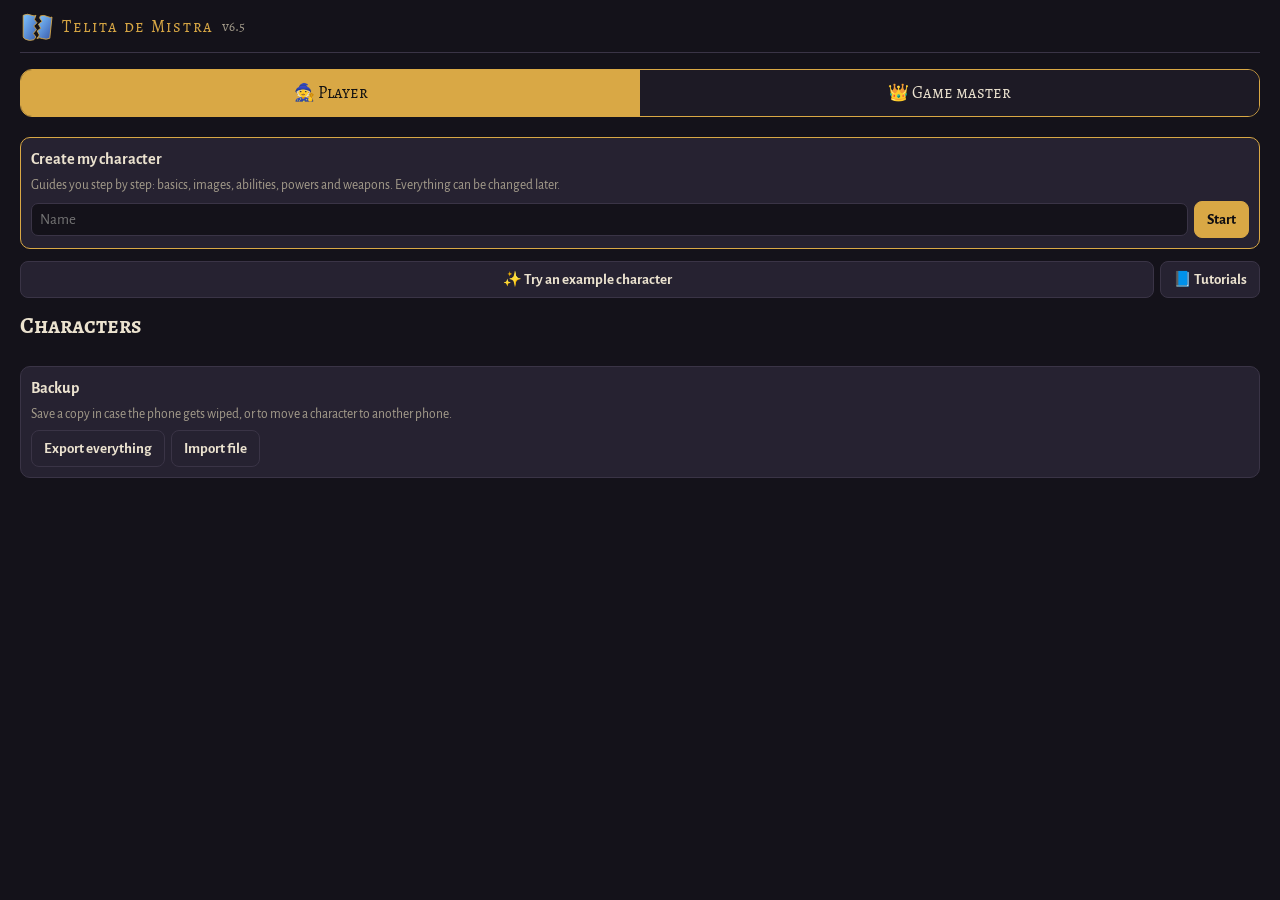
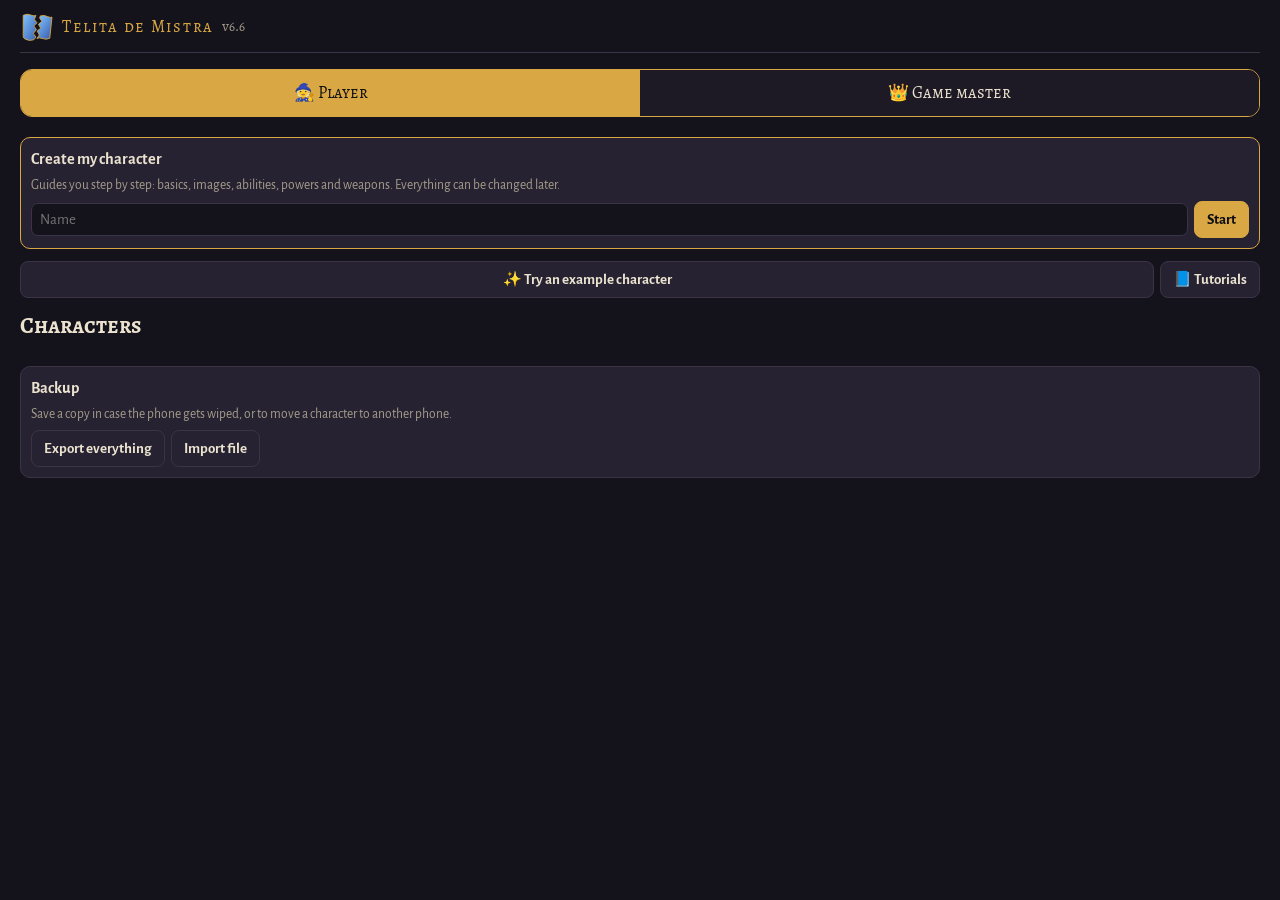
